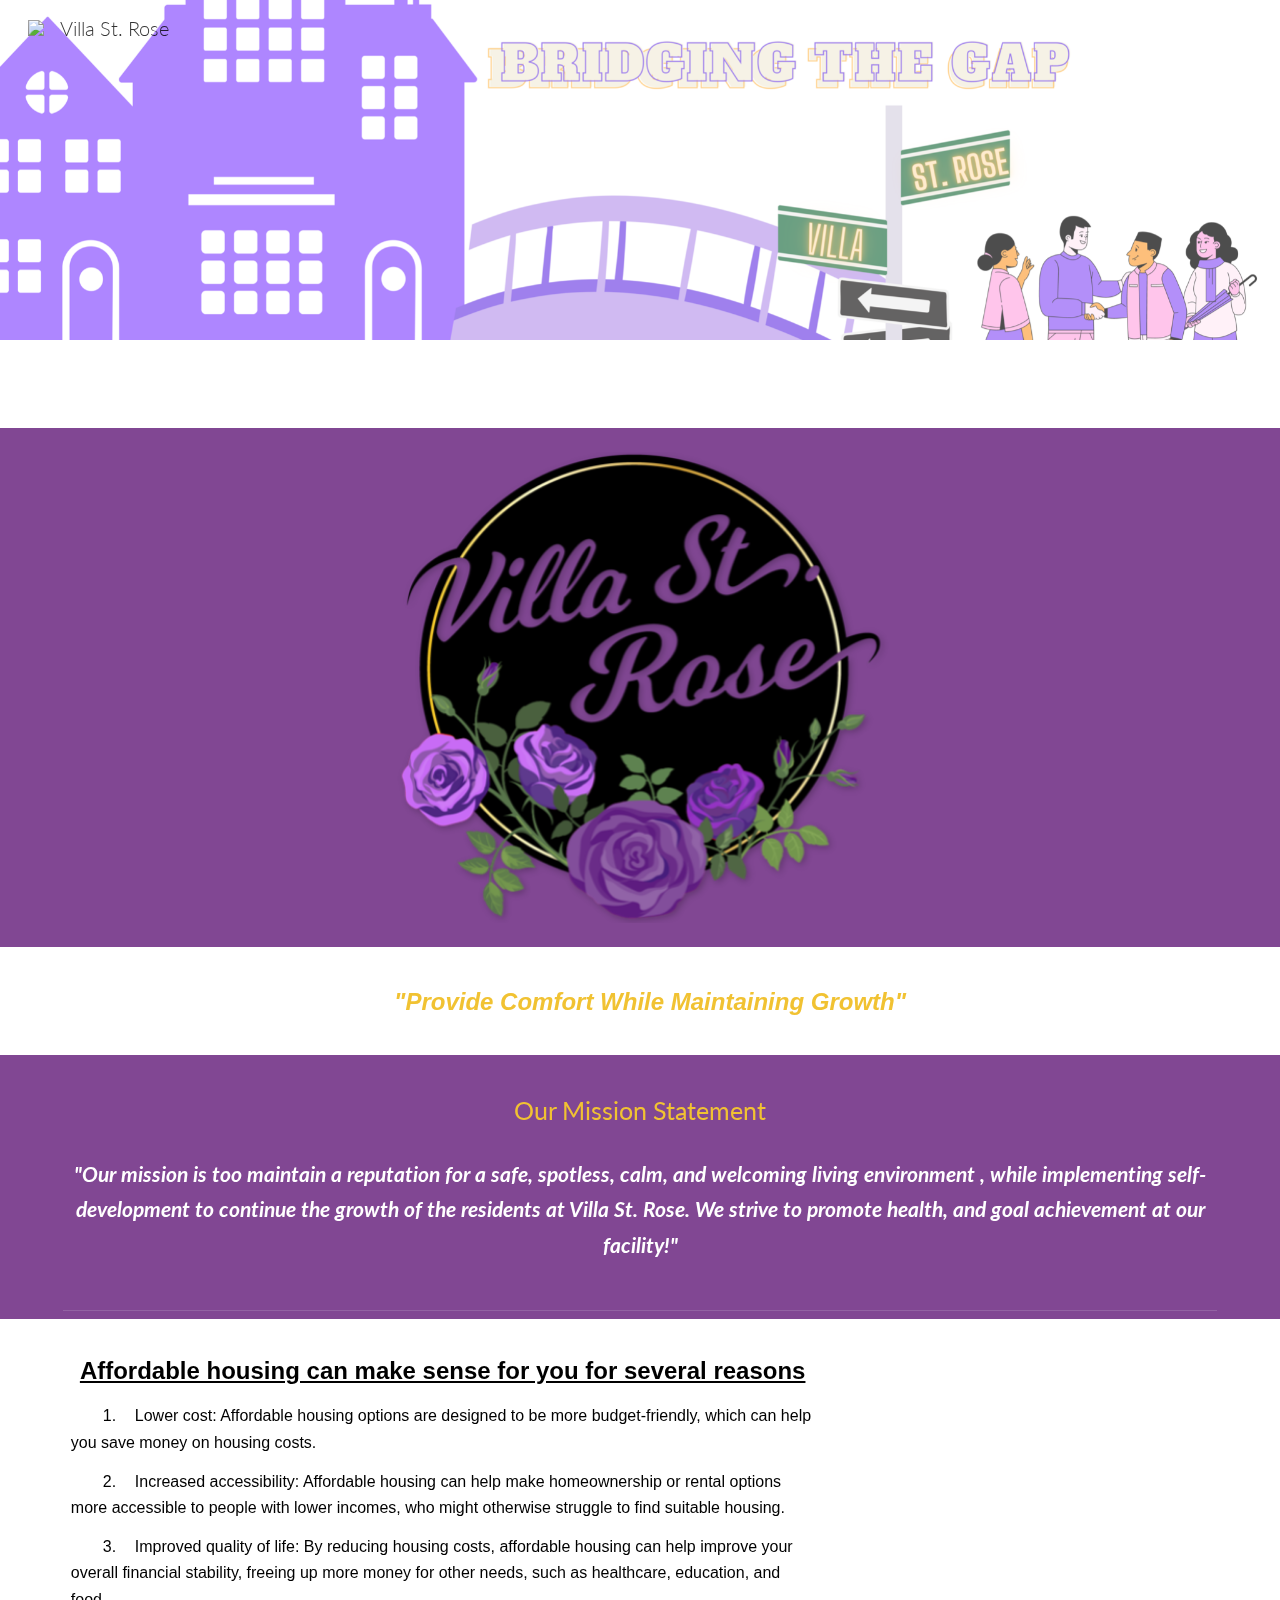
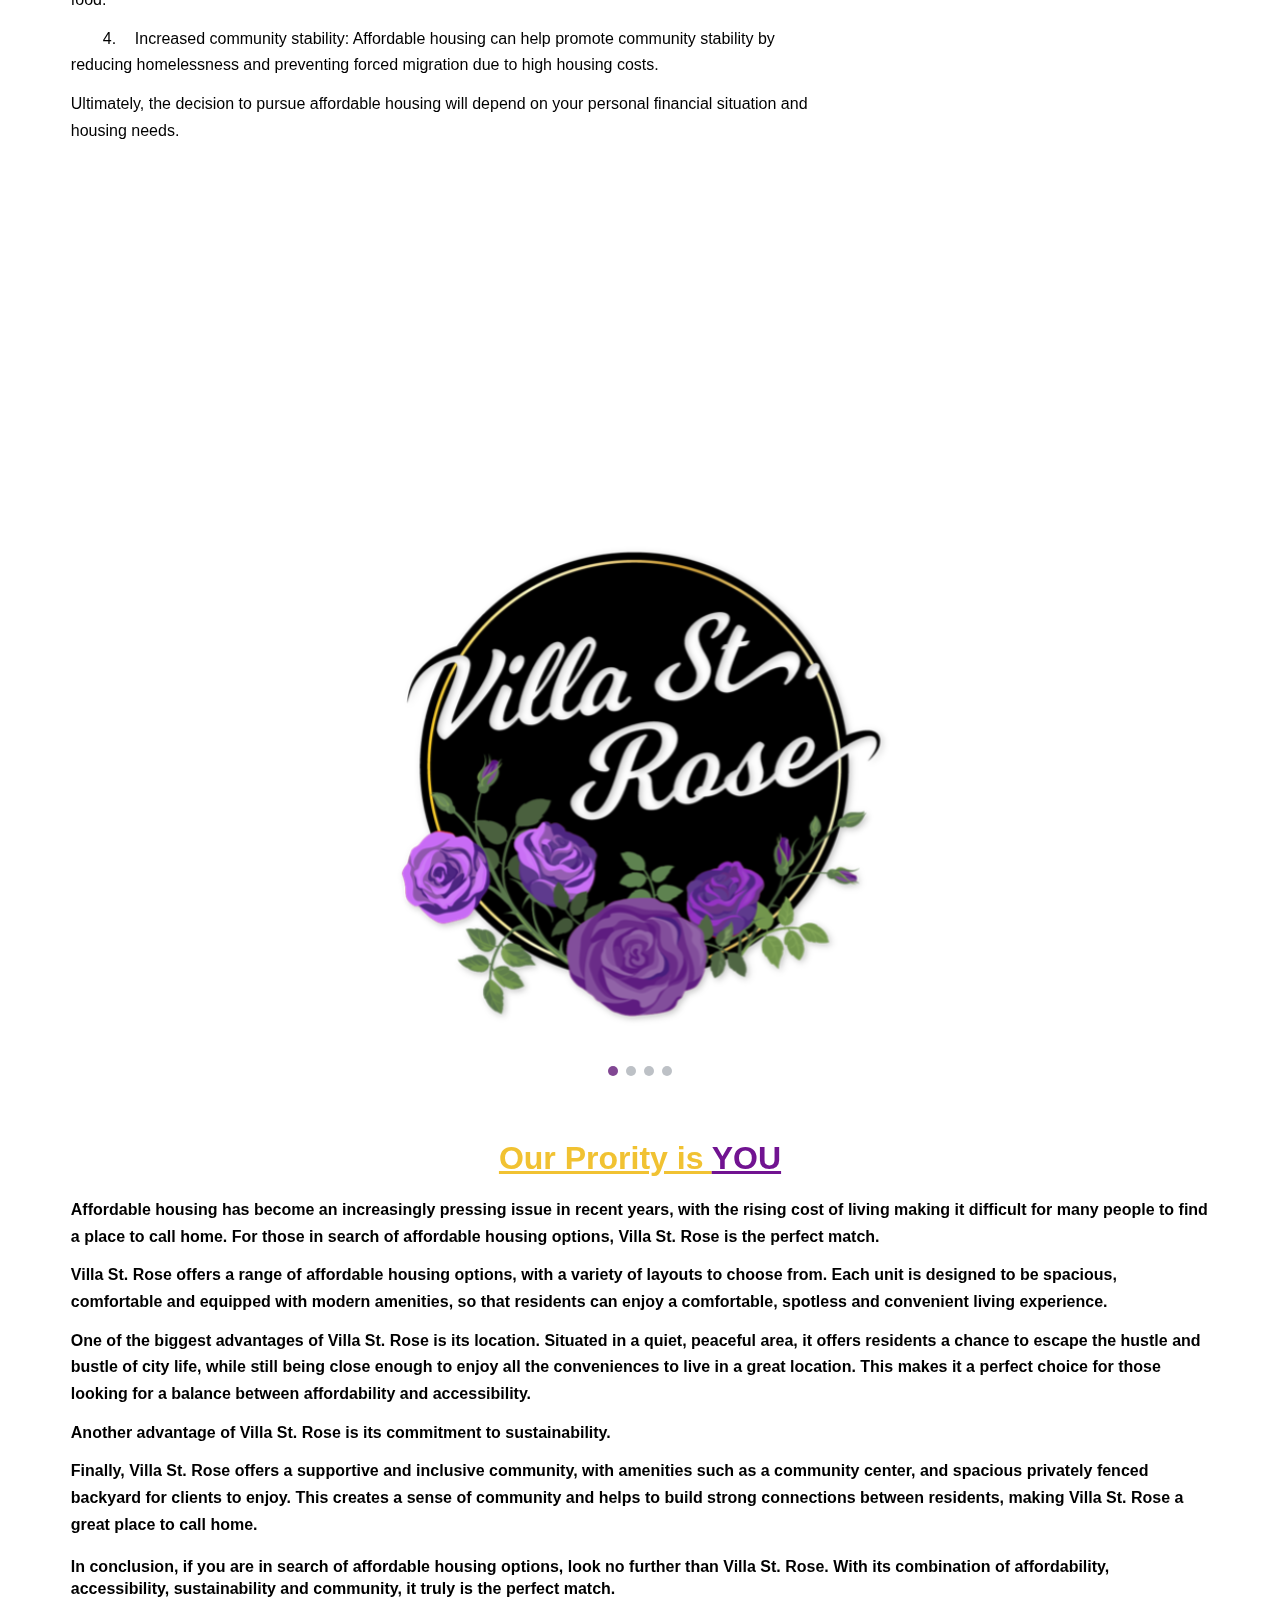
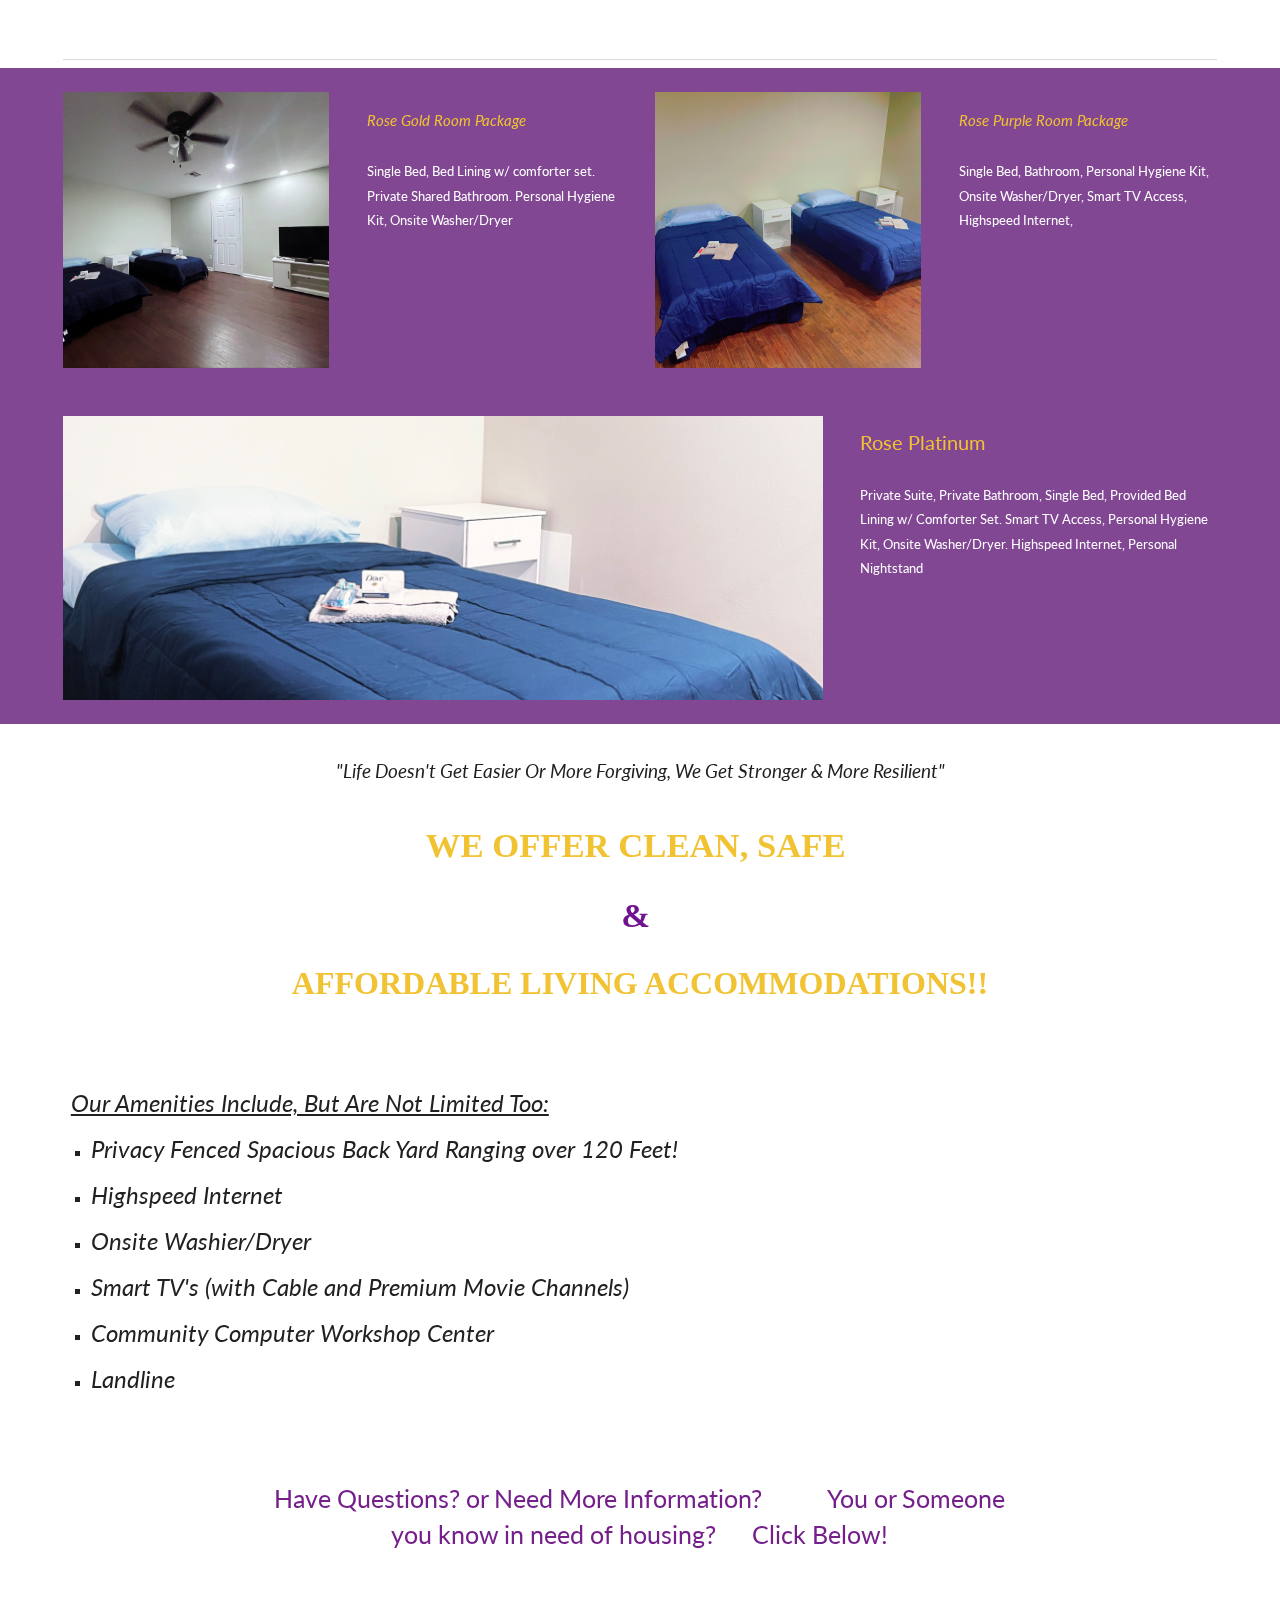
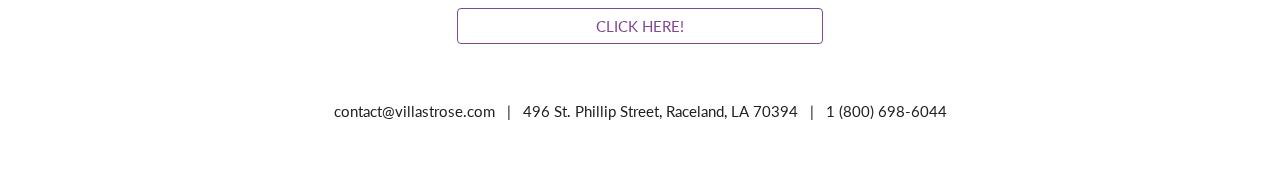
==== Index.html @ 55d18e57 "Add files via upload" ====
<!DOCTYPE html><html lang="en"><head><meta charset="utf-8"><script nonce="UkkYuBnNDptpaeWt1kJp0g">var DOCS_timing={}; DOCS_timing['sl']=new Date().getTime();</script><script nonce="UkkYuBnNDptpaeWt1kJp0g">function _DumpException(e) {throw e;}</script><script nonce="UkkYuBnNDptpaeWt1kJp0g">_docs_flag_initialData={"docs-ails":"docs_warm","docs-fwds":"docs_nf","docs-crs":"docs_crs_nfd","docs-fl":1,"docs-l1lc":7,"docs-l1lm":"unknown","docs-l2lc":7,"docs-l2lm":"unknown","docs-l2t":0,"docs-orl":9,"docs-shdn":1,"docs-tfh":"","info_params":{"token":"AHL0AtJIsNJLTZk0D-igXOK0gtRMfiUvxQ:1678148178968"},"docs-eohmo":false,"uls":"{\"langs\":[\"en\"],\"itcs\":[],\"override\":\"\",\"selected\":\"\",\"activated\":false}","scotty_upload_url":"/upload/sites/resumable","docs-net-udmi":500000,"docs-net-udpt":40000,"docs-net-udur":"/upload/blob/sites","docs-net-usud":true,"docs-obsImUrl":"https://ssl.gstatic.com/docs/common/netcheck.gif","docs-efrsde":false,"docs-text-ewf":true,"docs-wfsl":["ca","da","de","en","es","fi","fr","it","nl","no","pt","sv"],"docs-efpsf":true,"docs-ejsfawf":false,"docs-eksfawf":false,"docs-edfn":true,"docs-efpsp":true,"docs-localstore-eidsilfm":false,"docs-ecfdsfj":false,"docs-esreff":false,"docs-ecuach":false,"docs-cclt":2033,"docs-ecci":false,"docs-esi":false,"docs-api-keys":{},"buildLabel":"atari_2023.08-Tue-0500_RC00","docs-show_debug_info":false,"ondlburl":"//docs.google.com","drive_url":"//drive.google.com","app_url":"https://sites.google.com/","docs-itrf":false,"docs-gsmd":"","docs-eidfc":true,"docs-msid":32767,"docs-mif":1000,"docs-icdmt":["image/png","image/jpeg"],"docs-rauiu":false,"docs-mip":50000000,"docs-eatt":false,"docs-mib":50000000,"docs-mid":2048,"docs-rid":1024,"docs-sup":"","docs-seu":"https://sites.google.com/d/15ZpoPhmhCuQ8nq1cJ1aVmyJ9R5gxI95c/edit","docs-crp":"/d/15ZpoPhmhCuQ8nq1cJ1aVmyJ9R5gxI95c/p/1WZ-KtN7vyg51SghYyABbvOhQ5KBi2qAd/takeout","docs-crq":"siteRevision\u003d3993\u0026pageRevision\u003d3993\u0026token\u003dAIS0cV_Spp6MlDDybm0nZVgqyr5KBY2kCd54WlHucttqupQi_VNG-h6TTW-RQCr259ZnukTE8AzjY3X7i-LEYW8ZxGXzx09ybfhRfk5kGG_p736ENC-pWntbfH6v9GnKaFweHGhH88BRCA%3D%3D\u0026isHead\u003dtrue\u0026placeAllImagesInSiteDir\u003dfalse","docs-ucd":"docs.usercontent.google.com","docs-uptc":["lsrp","ca","sh","noreplica","tam","ntd","ths","ouid","sle","dl","hi","hi_ext","usp","urp","utm_source","utm_medium","utm_campaign","utm_term","utm_content"],"docs-doddn":"","docs-uddn":"","docs-cwsd":"","docs-spdy":false,"xdbcfAllowHostNamePrefix":true,"xdbcfAllowXpc":false,"docs-dbctc":false,"docs-ecid":false,"docs-iror":false,"docs-epq":false,"docs-gsoil":"docs_gsabs","docs-ilbefsd":false,"docs-lbefm":0,"docs-lbesty":0,"docs-thtea":false,"docs-tdc":"[{\"id\":\"0:Basics\",\"name\":\"Basics\",\"deletedIds\":[]},{\"id\":\"0:Brochures\",\"name\":\"Brochures \\u0026 newsletters\",\"deletedIds\":[]},{\"id\":\"0:Calendars\",\"name\":\"Calendars \\u0026 schedules\",\"deletedIds\":[]},{\"id\":\"0:Business\",\"name\":\"Contracts, onboarding, and other forms\",\"deletedIds\":[]},{\"id\":\"0:Finance\",\"name\":\"Finance \\u0026 accounting\",\"deletedIds\":[]},{\"id\":\"0:Letters\",\"name\":\"Letters\",\"deletedIds\":[]},{\"id\":\"0:Reports\",\"name\":\"Reports \\u0026 proposals\",\"deletedIds\":[]},{\"id\":\"0:Planners\",\"name\":\"Trackers\",\"deletedIds\":[]},{\"id\":\"Unparented\",\"name\":\"Uncategorized\",\"deletedIds\":[\"0:NoTemplateCategories\"]}]","docs-ttt":0,"docs-tcdtc":"[]","docs-mtdl":500,"docs-ividtg":false,"docs-tdcp":0,"docs-tdvc":false,"docs-tmbp":false,"docs-hetsdd":false,"docs-hetsdiaow":false,"docs-tintd":false,"docs-tafl":true,"docs-tcmt":140,"docs-erdiiv":false,"docs-ecei":false,"docs-acap":["docs.security.access_capabilities",1,1,1,1,1,1,1,1,1,1,1,1,1,1,1,0,1,1,0,0,0,0],"docs-ci":"15ZpoPhmhCuQ8nq1cJ1aVmyJ9R5gxI95c","docs-eccfs":false,"docs-eefufd":false,"docs-ndt":"Untitled site","docs-prn":"Google Sites","docs-een":false,"docs-as":"","docs-etdimo":false,"docs-mdck":"","docs-mriim":1800000,"docs-eccbs":false,"docs-rlmp":true,"docs-mmpt":9000,"docs-erd":false,"docs-erfar":false,"docs-ensb":false,"docs-ddts":false,"docs-uootuns":false,"docs-amawso":false,"docs-ofmpp":false,"docs-anlpfdo":false,"docs-eslars":true,"docs-eem":false,"docs-phe":"","docs-glu":"","docs-wsu":"","docs-wsup":"","docs-pse":"PROD","docs-sccfo":"PROD","docs-eridm":false,"docs-pid":"105596701881938182029","docs-eedmlf":false,"docs-emmda":false,"docs-ricocpb":false,"docs-rdowr":false,"docs-effnp":false,"docs-cttmtbr":0,"docs-eaaswoc":false,"docs-edlo":false,"docs-cttmteq":0,"docos-edces":false,"docs-dec":false,"docs-eiasrpu":false,"docs-ectt":false,"docs-ebbouf":false,"docs-ecgd":false,"docs-pcfloc":false,"docs-dsps":false,"docs-embmd":true,"docs-hft":"","docs-ececs":false,"docs-ecurf":false,"docs-efsii":false,"docs-elcfd":false,"docs-edmitm":false,"docs-enjec":false,"server_time_ms":1678148178970,"gaia_session_id":"","app-bc":"#3f51b5","enable_iframed_embed_api":false,"docs-isb":false,"docs-agdc":false,"docs-anddc":true,"docs-adndldc":false,"docs-dhnap":"sites.google.com","docs-ds":"https","docs-text-efrnma":false,"docs-clibs":1000,"docs-cirts":0,"docs-cide":true,"docs-cn":"","docs-dom":false,"docs-epbqbl":false,"docs-ecer":false,"docs-ecir":false,"docs-ecssl":false,"docs-ecped":false,"docs-ecprgba":false,"docs-eccc":false,"docs-echiu":true,"docs-edpq":false,"docs-edamc":false,"docs-edomic":false,"docos-eddltc":true,"docos-edcab":true,"docs-eddm":false,"docs-edsi":false,"kix-edrat":false,"kix-edratv2":false,"docs-edhqlfr":false,"docs-eehlb":false,"docs-reiie":true,"docs-fwd":false,"docs-efpgwb":false,"docs-efu":false,"docs-eibu":false,"docs-eibs":false,"docs-eiecr":true,"docs-eimlfh":false,"docs-eiemu":false,"docs-eir":false,"docs-elds":false,"docs-eoso":false,"docs-epmi":false,"docs-eph":false,"docs-epat":true,"docs-net-erseh":false,"docs-esbws":false,"kix-eshcmp":false,"docs-essph":false,"docs-eswwu":false,"docs-ete":false,"docs-eud":false,"docs-eult":false,"docs-ekwb":false,"docs-extcd":false,"docs-net-ehfeb":false,"docs-hcwidu":false,"docs-ipmmp":true,"docs-ipuv":true,"docs-tdd":false,"docs-plimif":20.0,"docs-rsc":"","docs-rgifem":true,"docs-sptm":false,"docs-ssi":false,"docs-uenla":false,"docs-uetm":false,"docs-uht":"","docs-uoci":"","docs-wia":"MORE_ICONS","docs-gth":"","docs-ndsom":[],"docs-dm":"application/vnd.google-apps.drive-sdk.897606708560","docs-sdsom":[],"docs-po":"https://sites.google.com","docs-to":"https://sites.google.com","docs-egit":false,"opendv":false,"onePickImportDocumentUrl":"","opmbs":50000000,"opmpd":7071,"opbu":"https://docs.google.com/picker","opru":"https://sites.google.com/relay.html","opdu":true,"ophi":"atari","opst":"","opuci":"","docs-eopiiv2":true,"projector_base_url":"//drive.google.com","docs-drk":[],"docs-erkpp":false,"docs-erkfsu":true,"docs-pn":171,"docs-ct":"s","docs-rn":1755401044,"docs-idu":false,"docs-cpv":1,"docs-hecud":false,"docs-heoi":false,"docs-urouih":false,"docs-alu":"https://myaccount.google.com/language","docs-hue":"rjgcharles@gmail.com","docs-ect":true,"docs-edt":true,"docs-cpks":["[\"5ae254d352f1da3c\",\"AAVFbsFVU9AKk91oBaDlcH1wm+mTGL9VlB64wYvxbXTnEo+dT7cIYY4aIg6yX0A578HFTaRTA2uA\"]","[\"3580f57ea395012c\",\"AK2fzyDoiBc2+IBdTTQ9lZPXq6VTeAK8Y9/+bm4TA3b8HF4MoI3gL+7w5urtVghqFKg1pQ2qUI4X\"]"],"docs-hasid":"Sites","docs-hdod":"sites.google.com","docs-ehci":false,"docs-hdck":"AIzaSyCF97XfLoejM9NhWDAZeOcjC6kOEsEmv6A","docs-hucs":true,"docs-hufcm":false,"docs-hunca":false,"docs-cbrs":50,"docs-caru":"https://clients6.google.com","docs-cbau":"https://drive.google.com","docs-cfru":"https://lh3.google.com","docs-ctak":"AIzaSyAWGrfCCr7albM3lmCc937gx4uIphbpeKQ","docs-cgav":0,"docs-cci":2,"docs-gap":"/drive/v2internal","jobset":"prod","docs-eafn":false,"docs-nad":"sites.google.com","docs-ccwt":80,"docs-epcc":false,"docs-eqspdcc":false,"docs-eqspdcd":false,"docs-esehbc":false,"docs-esehbd":false,"docs-sqcuu":true,"docs-uaid":false,"docs-uaqs":0,"docs-sol":true,"docs-dvs":1,"docs-dac":3,"docs-ilbrc":true,"docs-dlpe":false,"docs-eirj":false,"docs-erre":true,"docs-epvh":false,"docs-erfm":true,"enable_omnibox":true,"docs-eqam":false,"docs-euaool":false,"docs-eua":false,"docs-ebfgf":false,"docs-uahnt":"","docs-esap":true,"docs-efib":false,"docs-se":false,"docs-eaa":false,"docs-eecs":false,"docs-eisib":true,"docs-emtr":false,"docs-dafjera":false,"docs-daflia":false,"docs-dafgfma":false,"docs-fta-fnrhci":false,"docs-essu":true,"atari-emtpr":false,"atari-ebidm":true,"atari-ebids":false,"atari-emasgcfrg":true,"atari-edtm":true,"atari-eibrm":false,"atari-ectm":false,"atari-ects":false,"atari-ebam":true,"docs-text-elei":false,"docs-text-usc":true,"atari-bae":true,"docs-text-etsrdpn":false,"docs-text-etsrds":false,"docs-text-erdfs":false,"docs-text-encps":false,"docs-text-eeves":false,"docs-text-endes":false,"docs-text-etocls":false,"docs-text-escpv":false,"docs-text-efts":false,"docs-text-ecfs":false,"docs-text-ecss":false,"docs-text-evs":false,"docs-text-etvs":false,"docs-text-etvls":false,"docs-text-ethples":false,"docs-text-echs":false,"docs-text-eessips":false,"docs-text-eesntps":false,"docs-text-eesss":false,"docs-text-etls":false,"docs-text-eses":false,"docs-text-etes":false,"docs-text-ems":false,"docs-text-edctps":false,"docs-text-edctzs":false,"docs-text-eetsfem":false,"docs-text-eetpm":false,"docs-text-lns":false,"docs-text-ttts":false,"docs-text-edhcfs":false,"docs-text-etb":false,"docs-text-esbefr":false,"docs-text-ipi":false,"docs-etshc":false,"docs-text-tbcb":2.0E7,"docs-text-ftls":true,"docs-efsmsdl":false,"docs-euoftm":false,"docs-text-etof":false,"docs-etbe":false,"docs-text-ehlb":false,"docs-text-epa":true,"docs-text-ecls":true,"docs-text-enbcr":false,"docs-text-svofc":false,"atari-esrt":true,"atari-ofdu":"https://docs.google.com/picker?protocol\u003dgadgets\u0026parent\u003dhttps://sites.google.com/relay.html\u0026hostId\u003datari-fonts\u0026title\u003dFonts\u0026hl\u003den\u0026origin\u003dhttps://sites.google.com\u0026navHidden\u003dtrue\u0026multiselectEnabled\u003dtrue\u0026selectButtonLabel\u003dOK\u0026nav\u003d((%22fonts%22))","atari-jefp":"/_/jserror","enable_csi":false,"csi_service_name":"","docs-jepp":"/_","docs-fpid":104240,"docs-enable_feedback_svg":true,"docs-hauc":true,"docs-huogmb":true,"docs-eeii":false,"docs-eldi":false,"docs-dli":false,"docs-liap":"/logImpressions","ilcm":{"eui":"AHKXmL1mwMcMFoCPqmLrWuf6Cg85vdnk_bxQixQ7tFJ2fvWNSHQtc8eAoAVClMPbT_KIdBV3kE14","je":1,"sstu":1678148178976232,"si":"CMO72pDFyP0CFQZGyAod7wgCyw","gsc":null,"ei":[5703839,5704621,5706832,5706836,5707711,5724153,5734412,5735806,5737254,5737441,5737800,5738529,5740814,5743124,5747265,5748029,5751766,5752694,5753329,5754229,5760348,5760827,5762729,5764268,5765551,5766777,5767851,5772865,5773678,5773834,5774347,5774385,5776517,5776853,5776917,5777194,5779802,5780205,14101306,14101502,14101510,14101534,48966122,49369425,49372443,49375322,49376001,49378889,49451559,49453045,49453794,49472071,49487578,49499456,49512373,49622831,49623181,49624080,49644023,49700904,49703991,49765382,49796937,49816165,49822929,49823162,49824163,49837788,49839579,49842863,49882832,49898325,49923487,49973419,49979307,50022334,50224286,50263472,50291080,50313182,50322323],"crc":0,"cvi":[]},"docs-ccdil":false,"docs-eil":true,"docs-eoi":false,"docs-ema":true,"docs-emi":true,"docs-eeytpgc":true,"docs-feytpgc":false,"docs-nrfd":false,"docs-dcr":false,"docs-saww":false,"docs-eytpgcv":0,"docs-jscb":false}; _docs_flag_cek='CwkNkl1c0TDB295an-HNow\x3d\x3d'; if (window['DOCS_timing']) {DOCS_timing['ifdld']=new Date().getTime();}</script><meta name="viewport" content="width=device-width, initial-scale=1"><meta http-equiv="X-UA-Compatible" content="IE=edge"><meta name="referrer" content="strict-origin-when-cross-origin"><link rel="icon" href="https://ssl.gstatic.com/atari/images/public/favicon.ico"><meta name="robots" content="noindex"><link href="https://fonts.googleapis.com/css?family=Lato%3A300%2C300italic%2C400%2C400italic%2C700%2C700italic&display=swap" rel="stylesheet" nonce="X63a8-9OVvVbcMfd9f_SWw"><link href="https://fonts.googleapis.com/css?family=Google+Sans:400,500|Roboto:300,400,500,700|Source+Code+Pro:400,700&display=swap" rel="stylesheet" nonce="X63a8-9OVvVbcMfd9f_SWw"><style nonce="X63a8-9OVvVbcMfd9f_SWw">@media only screen and (max-width: 479px){.jgG6ef{font-size: 17.0pt;}}@media only screen and (min-width: 480px) and (max-width: 767px){.jgG6ef{font-size: 17.0pt;}}@media only screen and (min-width: 768px) and (max-width: 1279px){.jgG6ef{font-size: 18.0pt;}}@media only screen and (min-width: 1280px){.jgG6ef{font-size: 18.0pt;}}@media only screen and (max-width: 479px){.KB0Tx{font-size: 18.0pt;}}@media only screen and (min-width: 480px) and (max-width: 767px){.KB0Tx{font-size: 19.0pt;}}@media only screen and (min-width: 768px) and (max-width: 1279px){.KB0Tx{font-size: 20.0pt;}}@media only screen and (min-width: 1280px){.KB0Tx{font-size: 20.0pt;}}@media only screen and (max-width: 479px){.gBYvFf{font-size: 16.0pt;}}@media only screen and (min-width: 480px) and (max-width: 767px){.gBYvFf{font-size: 16.0pt;}}@media only screen and (min-width: 768px) and (max-width: 1279px){.gBYvFf{font-size: 16.0pt;}}@media only screen and (min-width: 1280px){.gBYvFf{font-size: 16.0pt;}}@media only screen and (max-width: 479px){.puwcIf{font-size: 20.0pt;}}@media only screen and (min-width: 480px) and (max-width: 767px){.puwcIf{font-size: 22.0pt;}}@media only screen and (min-width: 768px) and (max-width: 1279px){.puwcIf{font-size: 24.0pt;}}@media only screen and (min-width: 1280px){.puwcIf{font-size: 24.0pt;}}@media only screen and (max-width: 479px){.J3nsZ{font-size: 21.0pt;}}@media only screen and (min-width: 480px) and (max-width: 767px){.J3nsZ{font-size: 24.0pt;}}@media only screen and (min-width: 768px) and (max-width: 1279px){.J3nsZ{font-size: 26.0pt;}}@media only screen and (min-width: 1280px){.J3nsZ{font-size: 26.0pt;}}</style><style nonce="X63a8-9OVvVbcMfd9f_SWw">/*! normalize.css v2.1.1 | MIT License | git.io/normalize */article,aside,details,figcaption,figure,footer,header,hgroup,main,nav,section,summary{display:block}audio,canvas,video{display:inline-block}audio:not([controls]){display:none;height:0}[hidden]{display:none}html{font-family:sans-serif;-ms-text-size-adjust:100%;-webkit-text-size-adjust:100%}body{margin:0}a:focus{outline:thin dotted}a:active,a:hover{outline:0}h1{font-size:2em;margin:.67em 0}abbr[title]{border-bottom:1px dotted}b,strong{font-weight:bold}dfn{font-style:italic}hr{box-sizing:content-box;height:0}mark{background:#ff0;color:#000}code,kbd,pre,samp{font-family:monospace,serif;font-size:1em}pre{white-space:pre-wrap}q{quotes:"\201C" "\201D" "\2018" "\2019"}small{font-size:80%}sub,sup{font-size:75%;line-height:0;position:relative;vertical-align:baseline}sup{top:-.5em}sub{bottom:-.25em}img{border:0}svg:not(:root){overflow:hidden}figure{margin:0}fieldset{border:1px solid #c0c0c0;margin:0 2px;padding:.35em .625em .75em}legend{border:0;padding:0}button,input,select,textarea{font-family:inherit;font-size:100%;margin:0}button,input{line-height:normal}button,select{text-transform:none}button,html input[type="button"],input[type="reset"],input[type="submit"]{-webkit-appearance:button;cursor:pointer}button[disabled],html input[disabled]{cursor:default}input[type="checkbox"],input[type="radio"]{box-sizing:border-box;padding:0}input[type="search"]{-webkit-appearance:textfield;box-sizing:content-box}input[type="search"]::-webkit-search-cancel-button,input[type="search"]::-webkit-search-decoration{-webkit-appearance:none}button::-moz-focus-inner,input::-moz-focus-inner{border:0;padding:0}textarea{overflow:auto;vertical-align:top}table{border-collapse:collapse;border-spacing:0}.VIpgJd-TzA9Ye-eEGnhe{position:relative;display:-moz-inline-box;display:inline-block}* html .VIpgJd-TzA9Ye-eEGnhe{display:inline}*:first-child+html .VIpgJd-TzA9Ye-eEGnhe{display:inline}group,row,tile{display:block}.XKSfm-Sx9Kwc,.XKSfm-Sx9Kwc-xJ5Hnf{z-index:110}html{height:100%}body{height:100%;padding:0}.fktJzd *,.fktJzd *:before,.fktJzd *:after{-webkit-box-sizing:border-box;-webkit-box-sizing:border-box;box-sizing:border-box}.LS81yb,.oKdM2c{width:100%;margin-top:0;margin-bottom:0;max-width:1280px;*zoom:1}.LS81yb{padding-left:5px;padding-right:5px}.JNdkSc,.jXK9ad,.oaCj6d{-webkit-box-sizing:border-box;box-sizing:border-box;display:inline-block;padding-left:0;padding-right:0;position:relative;vertical-align:top;width:100%}.jXK9ad-SmKAyb{width:100%}.vB4mjb{-webkit-align-items:center;align-items:center;height:64px;display:-webkit-box;display:-webkit-flex;display:flex;-webkit-justify-content:center;justify-content:center;padding:0 12px;width:100%}.jCzMm{overflow:hidden;overflow-wrap:break-word}@media only screen and (max-width:479px){.vB4mjb{height:48px;padding:0 6px}.vB4mjb.phf0q{-webkit-flex-direction:column;flex-direction:column;height:96px}.jCzMm{margin-top:4px;margin-bottom:12px;overflow:hidden;text-align:center;text-overflow:ellipsis;white-space:nowrap;width:100%}.vKRmoe{margin-bottom:8px}.vB4mjb .vKRmoe{padding-left:0}}.vKRmoe{display:-webkit-box;display:-webkit-flex;display:flex;padding-left:23px}.cc0d9d{-webkit-box-flex:0;-webkit-flex:0;flex:0;position:relative;margin-top:10px;display:-webkit-box;display:-webkit-flex;display:flex;-webkit-box-orient:horizontal;-webkit-box-direction:normal;-webkit-flex-direction:row;flex-direction:row;-webkit-box-pack:center;-webkit-justify-content:center;justify-content:center;-webkit-box-align:center;-webkit-align-items:center;align-items:center}.ZbQFKd{height:10px;width:10px;margin:0 4px;background-color:rgb(189,193,198);border-radius:50%;display:inline-block;-webkit-transition:background-color .6s ease,width .4s ease-in-out,height .4s ease-in-out;transition:background-color .6s ease,width .4s ease-in-out,height .4s ease-in-out}.ZbQFKd.iBBDgd{height:0;width:0;margin:0}.ZbQFKd.qIwn1b{height:8px;width:8px}.ZbQFKd.kshb5{height:6px;width:6px}.dVFkob{-webkit-box-flex:0;-webkit-flex:0 1 1.2em;flex:0 1 1.2em;height:1.2em;overflow:hidden;padding:0 8px;text-align:center;display:-webkit-box;display:-webkit-flex;display:flex;-webkit-box-pack:center;-webkit-justify-content:center;justify-content:center;-webkit-box-orient:vertical;-webkit-box-direction:normal;-webkit-flex-direction:column;flex-direction:column;margin-top:10px;position:relative;font-size:9pt}.Ecdcnc{overflow:hidden;position:relative;text-overflow:ellipsis;white-space:nowrap}.L6cTce{display:none!important}::-webkit-scrollbar{height:16px;overflow:visible}::-webkit-scrollbar-button{height:0;width:0}::-webkit-scrollbar-track{background-clip:padding-box;border:solid transparent;border-width:0 0 0 4px}::-webkit-scrollbar-track:horizontal{border-width:4px 0 0}::-webkit-scrollbar-track:hover{background-color:rgba(0,0,0,.05);-webkit-box-shadow:inset 1px 0 0 rgba(0,0,0,.1);box-shadow:inset 1px 0 0 rgba(0,0,0,.1)}::-webkit-scrollbar-track:horizontal:hover{-webkit-box-shadow:inset 0 1px 0 rgba(0,0,0,.1);box-shadow:inset 0 1px 0 rgba(0,0,0,.1)}::-webkit-scrollbar-track:active{background-color:rgba(0,0,0,.05);-webkit-box-shadow:inset 1px 0 0 rgba(0,0,0,.14),inset -1px 0 0 rgba(0,0,0,.07);box-shadow:inset 1px 0 0 rgba(0,0,0,.14),inset -1px 0 0 rgba(0,0,0,.07)}::-webkit-scrollbar-track:horizontal:active{-webkit-box-shadow:inset 0 1px 0 rgba(0,0,0,.14),inset 0 -1px 0 rgba(0,0,0,.07);box-shadow:inset 0 1px 0 rgba(0,0,0,.14),inset 0 -1px 0 rgba(0,0,0,.07)}.tk3N6e-qrhCuc-to915::-webkit-scrollbar-track:hover{background-color:rgba(255,255,255,.1);-webkit-box-shadow:inset 1px 0 0 rgba(255,255,255,.2);box-shadow:inset 1px 0 0 rgba(255,255,255,.2)}.tk3N6e-qrhCuc-to915::-webkit-scrollbar-track:horizontal:hover{-webkit-box-shadow:inset 0 1px 0 rgba(255,255,255,.2);box-shadow:inset 0 1px 0 rgba(255,255,255,.2)}.tk3N6e-qrhCuc-to915::-webkit-scrollbar-track:active{background-color:rgba(255,255,255,.1);-webkit-box-shadow:inset 1px 0 0 rgba(255,255,255,.25),inset -1px 0 0 rgba(255,255,255,.15);box-shadow:inset 1px 0 0 rgba(255,255,255,.25),inset -1px 0 0 rgba(255,255,255,.15)}.tk3N6e-qrhCuc-to915::-webkit-scrollbar-track:horizontal:active{-webkit-box-shadow:inset 0 1px 0 rgba(255,255,255,.25),inset 0 -1px 0 rgba(255,255,255,.15);box-shadow:inset 0 1px 0 rgba(255,255,255,.25),inset 0 -1px 0 rgba(255,255,255,.15)}::-webkit-scrollbar-thumb{min-height:28px;padding:100px 0 0;-webkit-box-shadow:inset 1px 1px 0 rgba(0,0,0,.1),inset 0 -1px 0 rgba(0,0,0,.07);box-shadow:inset 1px 1px 0 rgba(0,0,0,.1),inset 0 -1px 0 rgba(0,0,0,.07)}::-webkit-scrollbar-thumb:horizontal{border-width:6px 1px 1px;padding:0 0 0 100px;-webkit-box-shadow:inset 1px 1px 0 rgba(0,0,0,.1),inset -1px 0 0 rgba(0,0,0,.07);box-shadow:inset 1px 1px 0 rgba(0,0,0,.1),inset -1px 0 0 rgba(0,0,0,.07)}::-webkit-scrollbar-thumb:hover{-webkit-box-shadow:inset 1px 1px 1px rgba(0,0,0,.25);box-shadow:inset 1px 1px 1px rgba(0,0,0,.25)}::-webkit-scrollbar-thumb:active{-webkit-box-shadow:inset 1px 1px 3px rgba(0,0,0,.35);box-shadow:inset 1px 1px 3px rgba(0,0,0,.35)}.tk3N6e-qrhCuc-to915::-webkit-scrollbar-thumb{background-color:rgba(255,255,255,.3);-webkit-box-shadow:inset 1px 1px 0 rgba(255,255,255,.15),inset 0 -1px 0 rgba(255,255,255,.1);box-shadow:inset 1px 1px 0 rgba(255,255,255,.15),inset 0 -1px 0 rgba(255,255,255,.1)}.tk3N6e-qrhCuc-to915::-webkit-scrollbar-thumb:horizontal{-webkit-box-shadow:inset 1px 1px 0 rgba(255,255,255,.15),inset -1px 0 0 rgba(255,255,255,.1);box-shadow:inset 1px 1px 0 rgba(255,255,255,.15),inset -1px 0 0 rgba(255,255,255,.1)}.tk3N6e-qrhCuc-to915::-webkit-scrollbar-thumb:hover{background-color:rgba(255,255,255,.6);-webkit-box-shadow:inset 1px 1px 1px rgba(255,255,255,.37);box-shadow:inset 1px 1px 1px rgba(255,255,255,.37)}.tk3N6e-qrhCuc-to915::-webkit-scrollbar-thumb:active{background-color:rgba(255,255,255,.75);-webkit-box-shadow:inset 1px 1px 3px rgba(255,255,255,.5);box-shadow:inset 1px 1px 3px rgba(255,255,255,.5)}.tk3N6e-qrhCuc-xTH6G::-webkit-scrollbar-track{border-width:0 1px 0 6px}.tk3N6e-qrhCuc-xTH6G::-webkit-scrollbar-track:horizontal{border-width:6px 0 1px}.tk3N6e-qrhCuc-xTH6G::-webkit-scrollbar-track:hover{background-color:rgba(0,0,0,.035);-webkit-box-shadow:inset 1px 1px 0 rgba(0,0,0,.14),inset -1px -1px 0 rgba(0,0,0,.07);box-shadow:inset 1px 1px 0 rgba(0,0,0,.14),inset -1px -1px 0 rgba(0,0,0,.07)}.tk3N6e-qrhCuc-xTH6G.tk3N6e-qrhCuc-to915::-webkit-scrollbar-track:hover{background-color:rgba(255,255,255,.07);-webkit-box-shadow:inset 1px 1px 0 rgba(255,255,255,.25),inset -1px -1px 0 rgba(255,255,255,.15);box-shadow:inset 1px 1px 0 rgba(255,255,255,.25),inset -1px -1px 0 rgba(255,255,255,.15)}.tk3N6e-qrhCuc-xTH6G::-webkit-scrollbar-thumb{border-width:0 1px 0 6px}.tk3N6e-qrhCuc-xTH6G::-webkit-scrollbar-thumb:horizontal{border-width:6px 0 1px}::-webkit-scrollbar-corner{background:transparent}body::-webkit-scrollbar-track-piece{background-clip:padding-box;background-color:#f5f5f5;border:solid #fff;border-width:0 0 0 3px;-webkit-box-shadow:inset 1px 0 0 rgba(0,0,0,.14),inset -1px 0 0 rgba(0,0,0,.07);box-shadow:inset 1px 0 0 rgba(0,0,0,.14),inset -1px 0 0 rgba(0,0,0,.07)}body::-webkit-scrollbar-track-piece:horizontal{border-width:3px 0 0;-webkit-box-shadow:inset 0 1px 0 rgba(0,0,0,.14),inset 0 -1px 0 rgba(0,0,0,.07);box-shadow:inset 0 1px 0 rgba(0,0,0,.14),inset 0 -1px 0 rgba(0,0,0,.07)}body::-webkit-scrollbar-thumb{border-width:1px 1px 1px 5px}body::-webkit-scrollbar-thumb:horizontal{border-width:5px 1px 1px}body::-webkit-scrollbar-corner{background-clip:padding-box;background-color:#f5f5f5;border:solid #fff;border-width:3px 0 0 3px;-webkit-box-shadow:inset 1px 1px 0 rgba(0,0,0,.14);box-shadow:inset 1px 1px 0 rgba(0,0,0,.14)}html{font-size:16px}ul,ul ul{list-style-type:square}.yaqOZd{-webkit-background-size:cover;background-size:cover;display:table;position:relative;table-layout:fixed;width:100%}.IFuOkc{-webkit-background-size:cover;background-size:cover;display:table;table-layout:fixed}@media only screen and (max-width:767px){.yaqOZd,.IFuOkc{padding-bottom:0;padding-top:0}}@media only screen and (min-width:768px){.yaqOZd:not(.LB7kq):not(.WxWicb){padding-bottom:1.5rem;padding-top:1.5rem}}.yaqOZd:before,.IFuOkc:before,.IFuOkc:after,.zfr3Q:before,.baZpAe:before{bottom:0;content:"";display:none;left:0;pointer-events:none;position:absolute;right:0;top:0}.nyKByd .IFuOkc:before{background-color:#212121;opacity:0;display:block}.tpmmCb .IFuOkc:before{background-color:#fff;opacity:0;display:block}.IFuOkc{display:table-cell;height:100%;left:0;pointer-events:none;position:absolute;top:0;width:100%}.WFZZBb .jXK9ad{vertical-align:middle}.cJgDec .aw5Odc,.cJgDec .dhtgD:hover,.cJgDec .dhtgD:visited,.LB7kq .aw5Odc,.LB7kq .dhtgD:hover,.LB7kq .dhtgD:visited{color:inherit}.mYVXT{display:table-cell;vertical-align:middle;width:100%}.nku4ae{max-width:1184px;margin:auto}.nku4ae.U5PNae{max-width:752px;margin:auto}.zfr3Q{font-variant-ligatures:none;margin:0;outline:none;position:relative}.zfr3Q[dir="rtl"]{text-align:right}.TMjjoe:not(.TYR86d){display:block}.qM9fHf{background-color:rgba(0,0,0,.06);font-family:"Source Code Pro","monospace";font-weight:400}.s1gOZb{background-color:rgba(0,0,0,.06);border:1px solid rgba(255,255,255,.12);-webkit-border-radius:3px;border-radius:3px;margin:12px 0 0 0;padding:5px}.FVr0A code{font-family:"Source Code Pro","monospace"}.zfr3Q.FVr0A{line-height:1.4;margin:0}.yaqOZd .zfr3Q:first-child,.zfr3Q:first-child,.BKnRcf:first-child,.UVNKR:first-child,.n8H08c .TYR86d:first-child{margin-top:0;padding-top:0}.yaqOZd .aP9Z7e:first-child+.zfr3Q,.aP9Z7e:first-child+.zfr3Q{margin-top:0;padding-top:0}.yaqOZd .aP9Z7e:first-child,.aP9Z7e:first-child{margin-bottom:0}.yaqOZd .zfr3Q:last-child,.zfr3Q:last-child,.BKnRcf:last-child,.UVNKR:last-child,.n8H08c .TYR86d:last-child{margin-bottom:0;padding-bottom:0}.n8H08c{padding-left:20px;margin:6px 0 0 0}.n8H08c .n8H08c,.n8H08c .TYR86d{margin:6px 0 0 0}.zfr3Q{text-decoration:inherit;color:inherit;font-size:inherit;font-style:inherit;font-weight:inherit}.dhtgD{color:inherit;font-size:inherit;font-style:inherit;font-weight:inherit;text-decoration:underline}.aw5Odc{color:inherit}.dhtgD.rXJpyf,.dhtgD.rXJpyf:hover{color:inherit}a.chg4Jd:focus{outline:0;-webkit-box-shadow:0 0 0 2px #4285f4,0 0 0 3px rgba(255,255,255,.8);box-shadow:0 0 0 2px #4285f4,0 0 0 3px rgba(255,255,255,.8)}a.chg4Jd.HB1eCd-X3SwIb-hSRGPd:focus,a.chg4Jd.HB1eCd-X3SwIb-hSRGPd-di8rgd-KBDgbd:focus{-webkit-box-shadow:none;box-shadow:none}a.HB1eCd-X3SwIb-hSRGPd-di8rgd-KBDgbd{padding:2px;margin:-2px}a.HB1eCd-X3SwIb-hSRGPd-di8rgd-KBDgbd:focus{border:1px dashed;padding:1px}a.HB1eCd-X3SwIb-hSRGPd{padding:2px!important;margin:-2px -2px -2px 4px}a.HB1eCd-X3SwIb-hSRGPd:focus{border:1px dashed;padding:1px!important}::-webkit-scrollbar{-webkit-border-radius:100px;background-color:rgba(0,0,0,0);width:9px}::-webkit-scrollbar-thumb{-webkit-border-radius:100px;background:rgba(0,0,0,.2)}::-webkit-scrollbar-thumb:hover{-webkit-border-radius:100px;background:rgba(0,0,0,.35)}::-webkit-scrollbar-thumb:active{-webkit-border-radius:4px;background:rgba(0,0,0,.45)}.Zjiec:before,.YTv4We:before,.j10yRb:before{bottom:0;content:"";display:none;left:0;pointer-events:none;position:absolute;right:0;top:0}.PsKE7e,.I35ICb>a{color:inherit;font-size:inherit;font-style:inherit;font-weight:inherit}.PsKE7e,.I35ICb>a{text-decoration:inherit}.IKA38e{padding-right:12px}.I35ICb{position:relative}.hDrhEe{padding-left:12px;vertical-align:middle}.aJHbb{cursor:pointer;overflow:hidden}.aJHbb:focus{outline:0}.JzO0Vc{width:250px}.jYxBte{list-style-type:none;margin:0;padding:0}.jYxBte ul{list-style-type:none;padding-left:0}.PsKE7e,.aJHbb{display:block;position:relative;text-overflow:ellipsis;white-space:nowrap}.Zjiec{cursor:pointer;position:relative;text-decoration:none;z-index:20}.Zjiec>span{color:inherit;display:block;outline:none;overflow:hidden;position:relative;text-overflow:ellipsis}.YTv4We{color:white;cursor:pointer;height:55px;outline:none;padding:16px 12px;width:48px}.YTv4We:before{height:32px;left:8px;top:12px;width:32px}.j10yRb{bottom:50%;cursor:pointer;display:inline-block;height:24px;left:-36px;outline:none;padding-left:12px;position:absolute;-webkit-transform:translateY(50%);transform:translateY(50%);vertical-align:middle;width:36px}.j10yRb:before{left:12px}.YTv4We.chg4Jd:focus:before,.j10yRb.chg4Jd:focus:before{color:white;display:block;border-style:solid;border-width:1px}.ZXW7w{opacity:.26}.wFCWne{transition:transform 0.45s cubic-bezier(0.4,0,0.2,1);height:24px;width:24px}.hlJH0,.HBu6N,.cLAGQe{transition:transform 0.45s cubic-bezier(0.4,0,0.2,1)}.wFCWne path.HBu6N.o0iVae{-webkit-transition:all 0.45s cubic-bezier(0.4,0,0.2,1),opacity 0.45s 0.45s;transition:all 0.45s cubic-bezier(0.4,0,0.2,1),opacity 0.45s 0.45s}.wFCWne.o0iVae{-webkit-transform:rotate(90deg);transform:rotate(90deg)}.o0iVae .hlJH0{-webkit-transform:rotate(45deg) translate(0px,5px);transform:rotate(45deg) translate(0px,5px)}.o0iVae .HBu6N{-webkit-transform:rotate(135deg);transform:rotate(135deg);opacity:0}.o0iVae .cLAGQe{-webkit-transform:rotate(135deg) translate(0px,-5px);transform:rotate(135deg) translate(0px,-5px)}.JzO0Vc{-webkit-transition:left 0.5s cubic-bezier(0.4,0,0.2,1);transition:left 0.5s cubic-bezier(0.4,0,0.2,1);-webkit-transition-delay:.125s;transition-delay:.125s;left:-100%;padding-top:56px}.JzO0Vc.jsnVQ{-webkit-transition-delay:0s;transition-delay:0s;-webkit-transition:left 0.5s cubic-bezier(0.4,0,0.2,1);transition:left 0.5s cubic-bezier(0.4,0,0.2,1);left:0}.IKA38e{-webkit-transition:left 0s 0.5s,opacity 0.375s 0.125s cubic-bezier(0.4,0,1,1);transition:left 0s 0.5s,opacity 0.375s 0.125s cubic-bezier(0.4,0,1,1);left:-32px;opacity:0;padding-left:36px}.JzO0Vc .IKA38e.r8s4j-R6PoUb{padding-left:36px}.JzO0Vc .IKA38e.r8s4j-ibL1re{padding-left:56px}.JzO0Vc .IKA38e.r8s4j-c5RTEf{padding-left:76px}.JzO0Vc .IKA38e.r8s4j-II5mzb{padding-left:96px}.JzO0Vc .IKA38e.r8s4j-wNfPc{padding-left:116px}.baH5ib .hDrhEe{padding-left:4px}.baH5ib .j10yRb{left:-32px}.jsnVQ .IKA38e{-webkit-transition:left 0.375s cubic-bezier(0.4,0,1,1),opacity 0.375s cubic-bezier(0.4,0,1,1);transition:left 0.375s cubic-bezier(0.4,0,1,1),opacity 0.375s cubic-bezier(0.4,0,1,1);-webkit-transition-delay:1.125s;transition-delay:1.125s;left:0;opacity:1}.jsnVQ .jYxBte>li:nth-child(1) .IKA38e{-webkit-transition-delay:0.125s;transition-delay:0.125s}.jsnVQ .jYxBte>li:nth-child(2) .IKA38e{-webkit-transition-delay:0.175s;transition-delay:0.175s}.jsnVQ .jYxBte>li:nth-child(3) .IKA38e{-webkit-transition-delay:0.225s;transition-delay:0.225s}.jsnVQ .jYxBte>li:nth-child(4) .IKA38e{-webkit-transition-delay:0.275s;transition-delay:0.275s}.jsnVQ .jYxBte>li:nth-child(5) .IKA38e{-webkit-transition-delay:0.325s;transition-delay:0.325s}.jsnVQ .jYxBte>li:nth-child(6) .IKA38e{-webkit-transition-delay:0.375s;transition-delay:0.375s}.jsnVQ .jYxBte>li:nth-child(7) .IKA38e{-webkit-transition-delay:0.425s;transition-delay:0.425s}.jsnVQ .jYxBte>li:nth-child(8) .IKA38e{-webkit-transition-delay:0.475s;transition-delay:0.475s}.jsnVQ .jYxBte>li:nth-child(9) .IKA38e{-webkit-transition-delay:0.525s;transition-delay:0.525s}.jsnVQ .jYxBte>li:nth-child(10) .IKA38e{-webkit-transition-delay:0.575s;transition-delay:0.575s}.jsnVQ .jYxBte>li:nth-child(11) .IKA38e{-webkit-transition-delay:0.625s;transition-delay:0.625s}.jsnVQ .jYxBte>li:nth-child(12) .IKA38e{-webkit-transition-delay:0.675s;transition-delay:0.675s}.jsnVQ .jYxBte>li:nth-child(13) .IKA38e{-webkit-transition-delay:0.725s;transition-delay:0.725s}.jsnVQ .jYxBte>li:nth-child(14) .IKA38e{-webkit-transition-delay:0.775s;transition-delay:0.775s}.jsnVQ .jYxBte>li:nth-child(15) .IKA38e{-webkit-transition-delay:0.825s;transition-delay:0.825s}.jsnVQ .jYxBte>li:nth-child(16) .IKA38e{-webkit-transition-delay:0.875s;transition-delay:0.875s}.jsnVQ .jYxBte>li:nth-child(17) .IKA38e{-webkit-transition-delay:0.925s;transition-delay:0.925s}.jsnVQ .jYxBte>li:nth-child(18) .IKA38e{-webkit-transition-delay:0.975s;transition-delay:0.975s}.jsnVQ .jYxBte>li:nth-child(19) .IKA38e{-webkit-transition-delay:1.025s;transition-delay:1.025s}.jsnVQ .jYxBte>li:nth-child(20) .IKA38e{-webkit-transition-delay:1.075s;transition-delay:1.075s}.oGuwee{overflow:hidden;position:relative}.VcS63b{-webkit-transition:margin-top 0.25s cubic-bezier(0.4,0,0.2,1);transition:margin-top 0.25s cubic-bezier(0.4,0,0.2,1)}.dvmRw{height:24px;width:24px}.K4B8Y,.MrYMx{transition:transform 0.25s cubic-bezier(0.4,0,0.2,1)}svg.FWGjId .K4B8Y{-webkit-transform:rotate(-90deg);transform:rotate(-90deg)}svg.FWGjId .MrYMx{-webkit-transform:rotate(90deg);transform:rotate(90deg)}.Fpy8Db .hDrhEe{white-space:normal}.hDrhEe.HlqNPb.chg4Jd:focus{-webkit-box-shadow:inset 0 0 0 1px rgba(255,255,255,.8),inset 0 0 0 3px #4285f4;box-shadow:inset 0 0 0 1px rgba(255,255,255,.8),inset 0 0 0 3px #4285f4}.PxsaWe{cursor:not-allowed}.WbHktd{cursor:default}.VsJjtf{display:inline-block;max-width:300px;overflow:visible;position:relative;text-align:left;-webkit-transition:opacity 0ms 300ms;transition:opacity 0ms 300ms;vertical-align:middle;white-space:nowrap}.RPRy1e .IKA38e{left:0;opacity:1;padding-left:32px}.RPRy1e .oGuwee .IKA38e{padding-left:48px}.jgXgSe{display:inline-block;max-width:240px;position:relative;vertical-align:top}.mBHtvb{cursor:pointer;display:inline-block;margin-left:3px;outline:none;overflow:hidden;padding-left:4px;padding-right:2px;vertical-align:top}.mBHtvb>svg{height:12px;-webkit-transform:scale(2);transform:scale(2);vertical-align:middle;width:12px}.T7RySe .oGuwee{list-style-type:none}.oXBWEc:not([more-menu-item]){margin:0;padding:0}.eWDljc{-webkit-box-shadow:0 0 10px rgba(0,0,0,.55);box-shadow:0 0 10px rgba(0,0,0,.55)}.ZmrVpf{display:none}.RPRy1e .G95ACe.IKA38e{padding-left:32px}.G95ACe .j10yRb{display:none}.G95ACe .aJHbb{opacity:.7}.ijMPi{-webkit-transition:height .3s;transition:height .3s;overflow:hidden}.ijMPi .PsKE7e{-webkit-transition:padding-left .3s;transition:padding-left .3s}.PMD4Hd{display:none}.Qrrb5{display:inline-block;overflow:hidden;padding:10px 12px;vertical-align:middle}.Qrrb5>div{display:inline-block;vertical-align:top}.rgLkl{background-color:transparent;cursor:default;display:inline-block;height:2px;position:relative;vertical-align:middle;width:2px}li.VsJjtf:nth-last-child(2) .rgLkl{display:none}.RPRy1e{-webkit-border-radius:2px;border-radius:2px;left:-28px;overflow-y:auto;padding:8px 0;position:absolute;width:240px}.RM9ulf{visibility:hidden;position:fixed;z-index:5000;color:#fff;pointer-events:none}.RM9ulf.catR2e{max-width:90%;max-height:90%}.R8qYlc{-webkit-border-radius:2px;border-radius:2px;background-color:rgba(97,97,97,0.902);position:absolute;left:0;width:100%;height:100%;opacity:0;-webkit-transform:scale(0,0.5);-webkit-transform:scale(0,0.5);transform:scale(0,0.5);-webkit-transform-origin:inherit;-webkit-transform-origin:inherit;transform-origin:inherit}.AZnilc{display:block;position:relative;font-size:10px;font-weight:500;padding:5px 8px 6px;opacity:0}.RM9ulf.qs41qe .R8qYlc{opacity:1;-webkit-transform:scale(1,1);-webkit-transform:scale(1,1);transform:scale(1,1)}.RM9ulf.catR2e .AZnilc{word-wrap:break-word}.RM9ulf.qs41qe .AZnilc{opacity:1}.RM9ulf.AXm5jc .AZnilc{font-size:14px;padding:8px 16px}.RM9ulf.u5lFJe{-webkit-transition-property:-webkit-transform;-webkit-transition-property:-webkit-transform;transition-property:-webkit-transform;-webkit-transition-property:transform;transition-property:transform;-webkit-transition-property:transform,-webkit-transform;transition-property:transform,-webkit-transform;-webkit-transition-duration:200ms;-webkit-transition-duration:200ms;transition-duration:200ms;-webkit-transition-timing-function:cubic-bezier(0.24,1,0.32,1);-webkit-transition-timing-function:cubic-bezier(0.24,1,0.32,1);transition-timing-function:cubic-bezier(0.24,1,0.32,1)}.RM9ulf.u5lFJe .R8qYlc{-webkit-transition-property:opacity,-webkit-transform;-webkit-transition-property:opacity,-webkit-transform;transition-property:opacity,-webkit-transform;-webkit-transition-property:opacity,transform;transition-property:opacity,transform;-webkit-transition-property:opacity,transform,-webkit-transform;transition-property:opacity,transform,-webkit-transform;-webkit-transition-duration:50ms,200ms;-webkit-transition-duration:50ms,200ms;transition-duration:50ms,200ms;-webkit-transition-timing-function:linear,cubic-bezier(0.24,1,0.32,1);-webkit-transition-timing-function:linear,cubic-bezier(0.24,1,0.32,1);transition-timing-function:linear,cubic-bezier(0.24,1,0.32,1)}.RM9ulf.u5lFJe .AZnilc{-webkit-transition-property:opacity;-webkit-transition-property:opacity;transition-property:opacity;-webkit-transition-duration:150ms;-webkit-transition-duration:150ms;transition-duration:150ms;-webkit-transition-delay:50ms;-webkit-transition-delay:50ms;transition-delay:50ms;-webkit-transition-timing-function:cubic-bezier(0,0,0.6,1);-webkit-transition-timing-function:cubic-bezier(0,0,0.6,1);transition-timing-function:cubic-bezier(0,0,0.6,1)}.RM9ulf.xCxor{-webkit-transition-property:opacity;-webkit-transition-property:opacity;transition-property:opacity;-webkit-transition-duration:70ms;-webkit-transition-duration:70ms;transition-duration:70ms;-webkit-transition-delay:0ms;-webkit-transition-delay:0ms;transition-delay:0ms;-webkit-transition-timing-function:linear;-webkit-transition-timing-function:linear;transition-timing-function:linear}.NBxL9e{-webkit-transition:opacity 0.15s cubic-bezier(0.4,0,0.2,1) 0.15s;transition:opacity 0.15s cubic-bezier(0.4,0,0.2,1) 0.15s;background-color:rgba(0,0,0,.5);bottom:0;left:0;opacity:0;position:fixed;right:0;top:0;z-index:5000}.NBxL9e.iWO5td{-webkit-transition:opacity 0.05s cubic-bezier(0.4,0,0.2,1);transition:opacity 0.05s cubic-bezier(0.4,0,0.2,1);opacity:1}.QSj8ac{-webkit-box-align:center;box-align:center;-webkit-align-items:center;align-items:center;display:-webkit-box;display:-webkit-flex;display:flex;-webkit-box-orient:vertical;box-orient:vertical;-webkit-flex-direction:column;flex-direction:column;bottom:0;left:0;padding:0 5%;position:absolute;right:0;top:0;transition:-webkit-transform .4s cubic-bezier(0.4,0,0.2,1);-webkit-transition:-webkit-transform .4s cubic-bezier(0.4,0,0.2,1);-webkit-transition:transform .4s cubic-bezier(0.4,0,0.2,1);transition:transform .4s cubic-bezier(0.4,0,0.2,1);-webkit-transition:transform .4s cubic-bezier(0.4,0,0.2,1),-webkit-transform .4s cubic-bezier(0.4,0,0.2,1);transition:transform .4s cubic-bezier(0.4,0,0.2,1),-webkit-transform .4s cubic-bezier(0.4,0,0.2,1)}.bJHJLe,.C40Us{display:block;height:3em}.pdYghb>.bJHJLe,.pdYghb>.C40Us{-webkit-box-flex:1;box-flex:1;-webkit-flex-grow:1;flex-grow:1}.Inn9w{-webkit-flex-shrink:1;flex-shrink:1;max-height:100%}.Inn9w:focus{outline:none}@-webkit-keyframes quantumWizBoxInkSpread{0%{-webkit-transform:translate(-50%,-50%) scale(0.2);-webkit-transform:translate(-50%,-50%) scale(0.2);transform:translate(-50%,-50%) scale(0.2)}to{-webkit-transform:translate(-50%,-50%) scale(2.2);-webkit-transform:translate(-50%,-50%) scale(2.2);transform:translate(-50%,-50%) scale(2.2)}}@keyframes quantumWizBoxInkSpread{0%{-webkit-transform:translate(-50%,-50%) scale(0.2);-webkit-transform:translate(-50%,-50%) scale(0.2);transform:translate(-50%,-50%) scale(0.2)}to{-webkit-transform:translate(-50%,-50%) scale(2.2);-webkit-transform:translate(-50%,-50%) scale(2.2);transform:translate(-50%,-50%) scale(2.2)}}@-webkit-keyframes quantumWizIconFocusPulse{0%{-webkit-transform:translate(-50%,-50%) scale(1.5);-webkit-transform:translate(-50%,-50%) scale(1.5);transform:translate(-50%,-50%) scale(1.5);opacity:0}to{-webkit-transform:translate(-50%,-50%) scale(2);-webkit-transform:translate(-50%,-50%) scale(2);transform:translate(-50%,-50%) scale(2);opacity:1}}@keyframes quantumWizIconFocusPulse{0%{-webkit-transform:translate(-50%,-50%) scale(1.5);-webkit-transform:translate(-50%,-50%) scale(1.5);transform:translate(-50%,-50%) scale(1.5);opacity:0}to{-webkit-transform:translate(-50%,-50%) scale(2);-webkit-transform:translate(-50%,-50%) scale(2);transform:translate(-50%,-50%) scale(2);opacity:1}}@-webkit-keyframes quantumWizRadialInkSpread{0%{-webkit-transform:scale(1.5);-webkit-transform:scale(1.5);transform:scale(1.5);opacity:0}to{-webkit-transform:scale(2.5);-webkit-transform:scale(2.5);transform:scale(2.5);opacity:1}}@keyframes quantumWizRadialInkSpread{0%{-webkit-transform:scale(1.5);-webkit-transform:scale(1.5);transform:scale(1.5);opacity:0}to{-webkit-transform:scale(2.5);-webkit-transform:scale(2.5);transform:scale(2.5);opacity:1}}@-webkit-keyframes quantumWizRadialInkFocusPulse{0%{-webkit-transform:scale(2);-webkit-transform:scale(2);transform:scale(2);opacity:0}to{-webkit-transform:scale(2.5);-webkit-transform:scale(2.5);transform:scale(2.5);opacity:1}}@keyframes quantumWizRadialInkFocusPulse{0%{-webkit-transform:scale(2);-webkit-transform:scale(2);transform:scale(2);opacity:0}to{-webkit-transform:scale(2.5);-webkit-transform:scale(2.5);transform:scale(2.5);opacity:1}}.O0WRkf{-webkit-user-select:none;-webkit-transition:background .2s .1s;transition:background .2s .1s;border:0;-webkit-border-radius:3px;border-radius:3px;cursor:pointer;display:inline-block;font-size:14px;font-weight:500;min-width:4em;outline:none;overflow:hidden;position:relative;text-align:center;text-transform:uppercase;-webkit-tap-highlight-color:transparent;z-index:0}.A9jyad{font-size:13px;line-height:16px}.zZhnYe{-webkit-transition:box-shadow .28s cubic-bezier(0.4,0,0.2,1);transition:box-shadow .28s cubic-bezier(0.4,0,0.2,1);background:#dfdfdf;-webkit-box-shadow:0px 2px 2px 0px rgba(0,0,0,.14),0px 3px 1px -2px rgba(0,0,0,.12),0px 1px 5px 0px rgba(0,0,0,.2);box-shadow:0px 2px 2px 0px rgba(0,0,0,.14),0px 3px 1px -2px rgba(0,0,0,.12),0px 1px 5px 0px rgba(0,0,0,.2)}.zZhnYe.qs41qe{-webkit-transition:box-shadow .28s cubic-bezier(0.4,0,0.2,1);transition:box-shadow .28s cubic-bezier(0.4,0,0.2,1);-webkit-transition:background .8s;transition:background .8s;-webkit-box-shadow:0px 8px 10px 1px rgba(0,0,0,.14),0px 3px 14px 2px rgba(0,0,0,.12),0px 5px 5px -3px rgba(0,0,0,.2);box-shadow:0px 8px 10px 1px rgba(0,0,0,.14),0px 3px 14px 2px rgba(0,0,0,.12),0px 5px 5px -3px rgba(0,0,0,.2)}.e3Duub{color:#fff}.e3Duub a,.e3Duub a:hover,.e3Duub a:link,.e3Duub a:visited{background:#4285f4;color:#fff}.HQ8yf a{color:#4285f4}.UxubU,.UxubU a{color:#fff}.ZFr60d{position:absolute;top:0;right:0;bottom:0;left:0;background-color:transparent}.O0WRkf.u3bW4e .ZFr60d{background-color:rgba(0,0,0,.12)}.UxubU.u3bW4e .ZFr60d{background-color:rgba(255,255,255,.3)}.e3Duub.u3bW4e .ZFr60d{background-color:rgba(0,0,0,0.122)}.HQ8yf.u3bW4e .ZFr60d{background-color:rgba(66,133,244,.15)}.Vwe4Vb{-webkit-transform:translate(-50%,-50%) scale(0);transform:translate(-50%,-50%) scale(0);-webkit-transition:opacity .2s ease,visibility 0s ease .2s,-webkit-transform 0s ease .2s;-webkit-transition:opacity .2s ease,visibility 0s ease .2s,transform 0s ease .2s;transition:opacity .2s ease,visibility 0s ease .2s,transform 0s ease .2s;-webkit-transition:opacity .2s ease,visibility 0s ease .2s,transform 0s ease .2s,-webkit-transform 0s ease .2s;transition:opacity .2s ease,visibility 0s ease .2s,transform 0s ease .2s,-webkit-transform 0s ease .2s;-webkit-transition:opacity .2s ease,visibility 0s ease .2s,-webkit-transform 0s ease .2s;transition:opacity .2s ease,visibility 0s ease .2s,-webkit-transform 0s ease .2s;-webkit-background-size:cover;background-size:cover;left:0;opacity:0;pointer-events:none;position:absolute;top:0;visibility:hidden}.O0WRkf.qs41qe .Vwe4Vb{-webkit-transform:translate(-50%,-50%) scale(2.2);transform:translate(-50%,-50%) scale(2.2);opacity:1;visibility:visible}.O0WRkf.qs41qe.M9Bg4d .Vwe4Vb{transition:-webkit-transform 0.3s cubic-bezier(0,0,0.2,1),opacity .2s cubic-bezier(0,0,0.2,1);-webkit-transition:opacity .2s cubic-bezier(0,0,0.2,1),-webkit-transform 0.3s cubic-bezier(0,0,0.2,1);-webkit-transition:opacity .2s cubic-bezier(0,0,0.2,1),-webkit-transform 0.3s cubic-bezier(0,0,0.2,1);transition:opacity .2s cubic-bezier(0,0,0.2,1),-webkit-transform 0.3s cubic-bezier(0,0,0.2,1);-webkit-transition:transform 0.3s cubic-bezier(0,0,0.2,1),opacity .2s cubic-bezier(0,0,0.2,1);transition:transform 0.3s cubic-bezier(0,0,0.2,1),opacity .2s cubic-bezier(0,0,0.2,1);-webkit-transition:transform 0.3s cubic-bezier(0,0,0.2,1),opacity .2s cubic-bezier(0,0,0.2,1),-webkit-transform 0.3s cubic-bezier(0,0,0.2,1);transition:transform 0.3s cubic-bezier(0,0,0.2,1),opacity .2s cubic-bezier(0,0,0.2,1),-webkit-transform 0.3s cubic-bezier(0,0,0.2,1)}.O0WRkf.j7nIZb .Vwe4Vb{-webkit-transform:translate(-50%,-50%) scale(2.2);transform:translate(-50%,-50%) scale(2.2);visibility:visible}.oG5Srb .Vwe4Vb,.zZhnYe .Vwe4Vb{background-image:radial-gradient(circle farthest-side,rgba(0,0,0,.12),rgba(0,0,0,.12) 80%,rgba(0,0,0,0) 100%)}.HQ8yf .Vwe4Vb{background-image:radial-gradient(circle farthest-side,rgba(66,133,244,.25),rgba(66,133,244,.25) 80%,rgba(66,133,244,0) 100%)}.e3Duub .Vwe4Vb{background-image:radial-gradient(circle farthest-side,#3367d6,#3367d6 80%,rgba(51,103,214,0) 100%)}.UxubU .Vwe4Vb{background-image:radial-gradient(circle farthest-side,rgba(255,255,255,.3),rgba(255,255,255,.3) 80%,rgba(255,255,255,0) 100%)}.O0WRkf.RDPZE{-webkit-box-shadow:none;box-shadow:none;color:rgba(68,68,68,0.502);cursor:default;fill:rgba(68,68,68,0.502)}.zZhnYe.RDPZE{background:rgba(153,153,153,.1)}.UxubU.RDPZE{color:rgba(255,255,255,0.502);fill:rgba(255,255,255,0.502)}.UxubU.zZhnYe.RDPZE{background:rgba(204,204,204,.1)}.CwaK9{position:relative}.RveJvd{display:inline-block;margin:.5em}.mUbCce{-webkit-user-select:none;-webkit-transition:background .3s;transition:background .3s;border:0;-webkit-border-radius:50%;border-radius:50%;cursor:pointer;display:inline-block;-webkit-flex-shrink:0;-webkit-flex-shrink:0;flex-shrink:0;height:48px;outline:none;overflow:hidden;position:relative;text-align:center;-webkit-tap-highlight-color:transparent;width:48px;z-index:0}.mUbCce>.TpQm9d{height:48px;width:48px}.mUbCce.u3bW4e,.mUbCce.qs41qe,.mUbCce.j7nIZb{-webkit-transform:translateZ(0);-webkit-mask-image:-webkit-radial-gradient(circle,white 100%,black 100%)}.YYBxpf{-webkit-border-radius:0;border-radius:0;overflow:visible}.YYBxpf.u3bW4e,.YYBxpf.qs41qe,.YYBxpf.j7nIZb{-webkit-mask-image:none}.fKz7Od{color:rgba(0,0,0,.54);fill:rgba(0,0,0,.54)}.p9Nwte{color:rgba(255,255,255,.75);fill:rgba(255,255,255,.75)}.fKz7Od.u3bW4e{background-color:rgba(0,0,0,.12)}.p9Nwte.u3bW4e{background-color:rgba(204,204,204,.25)}.YYBxpf.u3bW4e{background-color:transparent}.VTBa7b{-webkit-transform:translate(-50%,-50%) scale(0);transform:translate(-50%,-50%) scale(0);-webkit-transition:opacity .2s ease,visibility 0s ease .2s,-webkit-transform 0s ease .2s;-webkit-transition:opacity .2s ease,visibility 0s ease .2s,transform 0s ease .2s;transition:opacity .2s ease,visibility 0s ease .2s,transform 0s ease .2s;-webkit-transition:opacity .2s ease,visibility 0s ease .2s,transform 0s ease .2s,-webkit-transform 0s ease .2s;transition:opacity .2s ease,visibility 0s ease .2s,transform 0s ease .2s,-webkit-transform 0s ease .2s;-webkit-transition:opacity .2s ease,visibility 0s ease .2s,-webkit-transform 0s ease .2s;transition:opacity .2s ease,visibility 0s ease .2s,-webkit-transform 0s ease .2s;-webkit-background-size:cover;background-size:cover;left:0;opacity:0;pointer-events:none;position:absolute;top:0;visibility:hidden}.YYBxpf.u3bW4e .VTBa7b{-webkit-animation:quantumWizIconFocusPulse .7s infinite alternate;animation:quantumWizIconFocusPulse .7s infinite alternate;height:100%;left:50%;top:50%;width:100%;visibility:visible}.mUbCce.qs41qe .VTBa7b{-webkit-transform:translate(-50%,-50%) scale(2.2);transform:translate(-50%,-50%) scale(2.2);opacity:1;visibility:visible}.mUbCce.qs41qe.M9Bg4d .VTBa7b{transition:-webkit-transform 0.3s cubic-bezier(0,0,0.2,1),opacity .2s cubic-bezier(0,0,0.2,1);-webkit-transition:opacity .2s cubic-bezier(0,0,0.2,1),-webkit-transform 0.3s cubic-bezier(0,0,0.2,1);-webkit-transition:opacity .2s cubic-bezier(0,0,0.2,1),-webkit-transform 0.3s cubic-bezier(0,0,0.2,1);transition:opacity .2s cubic-bezier(0,0,0.2,1),-webkit-transform 0.3s cubic-bezier(0,0,0.2,1);-webkit-transition:transform 0.3s cubic-bezier(0,0,0.2,1),opacity .2s cubic-bezier(0,0,0.2,1);transition:transform 0.3s cubic-bezier(0,0,0.2,1),opacity .2s cubic-bezier(0,0,0.2,1);-webkit-transition:transform 0.3s cubic-bezier(0,0,0.2,1),opacity .2s cubic-bezier(0,0,0.2,1),-webkit-transform 0.3s cubic-bezier(0,0,0.2,1);transition:transform 0.3s cubic-bezier(0,0,0.2,1),opacity .2s cubic-bezier(0,0,0.2,1),-webkit-transform 0.3s cubic-bezier(0,0,0.2,1)}.mUbCce.j7nIZb .VTBa7b{-webkit-transform:translate(-50%,-50%) scale(2.2);transform:translate(-50%,-50%) scale(2.2);visibility:visible}.fKz7Od .VTBa7b{background-image:radial-gradient(circle farthest-side,rgba(0,0,0,.12),rgba(0,0,0,.12) 80%,rgba(0,0,0,0) 100%)}.p9Nwte .VTBa7b{background-image:radial-gradient(circle farthest-side,rgba(204,204,204,.25),rgba(204,204,204,.25) 80%,rgba(204,204,204,0) 100%)}.mUbCce.RDPZE{color:rgba(0,0,0,.26);fill:rgba(0,0,0,.26);cursor:default}.p9Nwte.RDPZE{color:rgba(255,255,255,0.502);fill:rgba(255,255,255,0.502)}.xjKiLb{position:relative;top:50%}.xjKiLb>span{display:inline-block;position:relative}.I7OXgf{-webkit-box-align:stretch;box-align:stretch;-webkit-align-items:stretch;align-items:stretch;display:-webkit-box;display:-webkit-flex;display:flex;-webkit-box-orient:vertical;box-orient:vertical;-webkit-flex-direction:column;flex-direction:column;box-shadow:0 1px 3px 0 rgba(60,64,67,.3),0 4px 8px 3px rgba(60,64,67,.15);background-color:#fff;-webkit-border-radius:8px;border-radius:8px;max-width:24em;outline:1px solid transparent;overflow:hidden;position:relative;transition:-webkit-transform .225s cubic-bezier(0,0,0.2,1);-webkit-transition:-webkit-transform .225s cubic-bezier(0,0,0.2,1);-webkit-transition:transform .225s cubic-bezier(0,0,0.2,1);transition:transform .225s cubic-bezier(0,0,0.2,1);-webkit-transition:transform .225s cubic-bezier(0,0,0.2,1),-webkit-transform .225s cubic-bezier(0,0,0.2,1);transition:transform .225s cubic-bezier(0,0,0.2,1),-webkit-transform .225s cubic-bezier(0,0,0.2,1)}.I7OXgf.HVo9if{width:256px}.I7OXgf.GKheFe{max-width:100%;width:400px}.I7OXgf.TcAFyb{max-width:100%;width:544px}.xiutKc .I7OXgf{padding:0}.I7OXgf.kdCdqc{transition:-webkit-transform .15s cubic-bezier(0.4,0,1,1);-webkit-transition:-webkit-transform .15s cubic-bezier(0.4,0,1,1);-webkit-transition:transform .15s cubic-bezier(0.4,0,1,1);transition:transform .15s cubic-bezier(0.4,0,1,1);-webkit-transition:transform .15s cubic-bezier(0.4,0,1,1),-webkit-transform .15s cubic-bezier(0.4,0,1,1);transition:transform .15s cubic-bezier(0.4,0,1,1),-webkit-transform .15s cubic-bezier(0.4,0,1,1)}.ZEeHrd.CAwICe{-webkit-transform:scale(0.8);-webkit-transform:scale(0.8);transform:scale(0.8)}.ZEeHrd.kdCdqc{-webkit-transform:scale(0.9);-webkit-transform:scale(0.9);transform:scale(0.9)}.l8mKC.CAwICe,.l8mKC.kdCdqc{-webkit-transform:translateY(50%);-webkit-transform:translateY(50%);transform:translateY(50%)}.TsMwdd.CAwICe{-webkit-transform:scale(0.8) translateY(100%);-webkit-transform:scale(0.8) translateY(100%);transform:scale(0.8) translateY(100%)}.uBdAJe>.bJHJLe,.uBdAJe>.C40Us,.fwQRxe>.bJHJLe{-webkit-box-flex:1;box-flex:1;-webkit-flex-grow:1;flex-grow:1}.fwQRxe>.C40Us{-webkit-box-flex:2;box-flex:2;-webkit-flex-grow:2;flex-grow:2}.rzobpc>.bJHJLe{-webkit-box-flex:0;box-flex:0;-webkit-flex-grow:0;flex-grow:0}.rzobpc>.C40Us,.obqKJf>.bJHJLe{-webkit-box-flex:1;box-flex:1;-webkit-flex-grow:1;flex-grow:1}.obqKJf>.I7OXgf{-webkit-box-flex:2;box-flex:2;-webkit-flex-grow:2;flex-grow:2}.obqKJf>.C40Us{-webkit-box-flex:1;box-flex:1;-webkit-flex-grow:1;flex-grow:1}.xiutKc{-webkit-box-align:stretch;box-align:stretch;-webkit-align-items:stretch;align-items:stretch;padding:0}.xiutKc>.I7OXgf{-webkit-box-flex:2;box-flex:2;-webkit-flex-grow:2;flex-grow:2;-webkit-border-radius:0;border-radius:0;left:0;max-width:100%;right:0}.xiutKc>.C40Us,.xiutKc>.bJHJLe{-webkit-box-flex:0;box-flex:0;-webkit-flex-grow:0;flex-grow:0;height:0}.df5yGe{display:-webkit-box;display:-webkit-flex;display:flex;-webkit-flex-shrink:0;flex-shrink:0;font-family:"Google Sans",Roboto,Arial,sans-serif;font-size:16px;font-weight:500;letter-spacing:.1px;line-height:24px}.VhQQpd .df5yGe{padding-bottom:0}.xiutKc .df5yGe{display:none}.feojCc{font-family:"Google Sans",Roboto,Arial,sans-serif;font-size:16px;font-weight:500;letter-spacing:.1px;line-height:24px;-webkit-flex-shrink:0;flex-shrink:0;box-pack:justify;-webkit-box-pack:justify;-webkit-justify-content:space-between;justify-content:space-between;background-color:#fff;border-bottom:#dadce0 1px solid;color:#3c4043;display:none}.xiutKc .feojCc{display:-webkit-box;display:-webkit-flex;display:flex}.Shk6y{-webkit-box-flex:1;box-flex:1;-webkit-flex-grow:1;flex-grow:1;-webkit-flex-shrink:1;flex-shrink:1;margin:18px 24px 16px 24px;min-width:0;word-wrap:break-word}.Shk6y.Gx4dqb{text-align:center}.feojCc .Shk6y{margin:16px}.feojCc .Shk6y.irNx2b{margin-left:0}.feojCc .b9xlif{display:none}.jFptUc{display:-webkit-box;display:-webkit-flex;display:-webkit-box;display:-webkit-flex;display:flex}.df5yGe .jFptUc{display:none}.NFUcsb .ORmQmd{float:right;margin-right:4px;margin-top:4px}.UYUfn{-webkit-box-flex:2;box-flex:2;-webkit-flex-grow:2;flex-grow:2;-webkit-flex-shrink:2;flex-shrink:2;font-family:Roboto,Arial,sans-serif;font-size:14px;font-weight:400;letter-spacing:.2px;line-height:20px;display:block;outline:none;overflow-y:auto;padding:0 24px}.fNxzgd .UYUfn{padding-top:20px}.Niudaf .UYUfn{padding-bottom:24px}.xiutKc .UYUfn{padding:16px}.OE6hId{display:-webkit-box;display:-webkit-flex;display:flex;-webkit-flex-shrink:0;flex-shrink:0;box-pack:end;-webkit-box-pack:end;-webkit-justify-content:flex-end;justify-content:flex-end;line-height:0;padding:16px 8px 8px 24px}.xiutKc .OE6hId{display:none}.jzUkrb{box-pack:end;-webkit-box-pack:end;-webkit-justify-content:flex-end;justify-content:flex-end;display:none}.xiutKc .jzUkrb{-webkit-box-align:center;box-align:center;-webkit-align-items:center;align-items:center;display:-webkit-box;display:-webkit-flex;display:flex;margin:0 16px}.ARrCac.O0WRkf.C0oVfc,.OE6hId .O0WRkf.C0oVfc{min-width:64px}.ARrCac+.ARrCac{margin-left:8px}.feojCc .ORmQmd{-webkit-align-self:center;-webkit-align-self:center;align-self:center;margin:0 4px;position:initial}.iOct6d{margin-top:8px}.hvREyb{-webkit-box-align:center;-webkit-align-items:center;-webkit-align-items:center;align-items:center;display:-webkit-box;display:-webkit-flex;display:-webkit-box;display:-webkit-flex;display:flex;-webkit-box-pack:center;-webkit-justify-content:center;-webkit-justify-content:center;justify-content:center}.VnX4Cd .wnIM7,.VnX4Cd .XGSlvc{display:-webkit-box;display:-webkit-flex;display:-webkit-box;display:-webkit-flex;display:flex;-webkit-box-flex:1;-webkit-flex-grow:1;-webkit-box-flex:1;box-flex:1;-webkit-flex-grow:1;flex-grow:1;min-width:0}.VfPpkd-Sx9Kwc .VfPpkd-P5QLlc{background-color:#fff;background-color:var(--mdc-theme-surface,#fff)}.VfPpkd-Sx9Kwc .VfPpkd-IE5DDf,.VfPpkd-Sx9Kwc .VfPpkd-P5QLlc-GGAcbc{background-color:rgba(0,0,0,.32)}.VfPpkd-Sx9Kwc .VfPpkd-k2Wrsb{color:rgba(0,0,0,.87)}.VfPpkd-Sx9Kwc .VfPpkd-cnG4Wd{color:rgba(0,0,0,.6)}.VfPpkd-Sx9Kwc .VfPpkd-zMU9ub{color:#000;color:var(--mdc-theme-on-surface,#000)}.VfPpkd-Sx9Kwc .VfPpkd-zMU9ub .VfPpkd-Bz112c-Jh9lGc::before,.VfPpkd-Sx9Kwc .VfPpkd-zMU9ub .VfPpkd-Bz112c-Jh9lGc::after{background-color:#000;background-color:var(--mdc-ripple-color,var(--mdc-theme-on-surface,#000))}.VfPpkd-Sx9Kwc .VfPpkd-zMU9ub:hover .VfPpkd-Bz112c-Jh9lGc::before,.VfPpkd-Sx9Kwc .VfPpkd-zMU9ub.VfPpkd-ksKsZd-XxIAqe-OWXEXe-ZmdkE .VfPpkd-Bz112c-Jh9lGc::before{opacity:.04;opacity:var(--mdc-ripple-hover-opacity,0.04)}.VfPpkd-Sx9Kwc .VfPpkd-zMU9ub.VfPpkd-ksKsZd-mWPk3d-OWXEXe-AHe6Kc-XpnDCe .VfPpkd-Bz112c-Jh9lGc::before,.VfPpkd-Sx9Kwc .VfPpkd-zMU9ub:not(.VfPpkd-ksKsZd-mWPk3d):focus .VfPpkd-Bz112c-Jh9lGc::before{-webkit-transition-duration:75ms;transition-duration:75ms;opacity:.12;opacity:var(--mdc-ripple-focus-opacity,0.12)}.VfPpkd-Sx9Kwc .VfPpkd-zMU9ub:not(.VfPpkd-ksKsZd-mWPk3d) .VfPpkd-Bz112c-Jh9lGc::after{-webkit-transition:opacity 150ms linear;transition:opacity 150ms linear}.VfPpkd-Sx9Kwc .VfPpkd-zMU9ub:not(.VfPpkd-ksKsZd-mWPk3d):active .VfPpkd-Bz112c-Jh9lGc::after{-webkit-transition-duration:75ms;transition-duration:75ms;opacity:.12;opacity:var(--mdc-ripple-press-opacity,0.12)}.VfPpkd-Sx9Kwc .VfPpkd-zMU9ub.VfPpkd-ksKsZd-mWPk3d{--mdc-ripple-fg-opacity:var(--mdc-ripple-press-opacity,0.12)}.VfPpkd-Sx9Kwc.VfPpkd-Sx9Kwc-OWXEXe-s2gQvd .VfPpkd-k2Wrsb,.VfPpkd-Sx9Kwc.VfPpkd-Sx9Kwc-OWXEXe-s2gQvd .VfPpkd-T0kwCb,.VfPpkd-Sx9Kwc.VfPpkd-Sx9Kwc-OWXEXe-s2gQvd.VfPpkd-Sx9Kwc-XuHpsb-clz4Ic-yePe5c .VfPpkd-T0kwCb{border-color:rgba(0,0,0,.12)}.VfPpkd-Sx9Kwc.VfPpkd-Sx9Kwc-OWXEXe-s2gQvd .VfPpkd-k2Wrsb{border-bottom:1px solid rgba(0,0,0,.12);margin-bottom:0}.VfPpkd-Sx9Kwc.VfPpkd-Sx9Kwc-XuHpsb-clz4Ic-tJHJj.VfPpkd-Sx9Kwc-OWXEXe-n9oEIb .VfPpkd-oclYLd{-webkit-box-shadow:0 3px 1px -2px rgba(0,0,0,.2),0 2px 2px 0 rgba(0,0,0,.14),0 1px 5px 0 rgba(0,0,0,.12);box-shadow:0 3px 1px -2px rgba(0,0,0,.2),0 2px 2px 0 rgba(0,0,0,.14),0 1px 5px 0 rgba(0,0,0,.12)}.VfPpkd-Sx9Kwc .VfPpkd-P5QLlc{-webkit-border-radius:4px;border-radius:4px;-webkit-border-radius:var(--mdc-shape-medium,4px);border-radius:var(--mdc-shape-medium,4px)}.VfPpkd-P5QLlc{-webkit-box-shadow:0 11px 15px -7px rgba(0,0,0,.2),0 24px 38px 3px rgba(0,0,0,.14),0 9px 46px 8px rgba(0,0,0,.12);box-shadow:0 11px 15px -7px rgba(0,0,0,.2),0 24px 38px 3px rgba(0,0,0,.14),0 9px 46px 8px rgba(0,0,0,.12)}.VfPpkd-k2Wrsb{-webkit-font-smoothing:antialiased;font-family:Roboto,sans-serif;font-family:var(--mdc-typography-headline6-font-family,var(--mdc-typography-font-family,Roboto,sans-serif));font-size:1.25rem;font-size:var(--mdc-typography-headline6-font-size,1.25rem);line-height:2rem;line-height:var(--mdc-typography-headline6-line-height,2rem);font-weight:500;font-weight:var(--mdc-typography-headline6-font-weight,500);letter-spacing:.0125em;letter-spacing:var(--mdc-typography-headline6-letter-spacing,0.0125em);text-decoration:inherit;text-decoration:var(--mdc-typography-headline6-text-decoration,inherit);text-transform:inherit;text-transform:var(--mdc-typography-headline6-text-transform,inherit)}.VfPpkd-cnG4Wd{-webkit-font-smoothing:antialiased;font-family:Roboto,sans-serif;font-family:var(--mdc-typography-body1-font-family,var(--mdc-typography-font-family,Roboto,sans-serif));font-size:1rem;font-size:var(--mdc-typography-body1-font-size,1rem);line-height:1.5rem;line-height:var(--mdc-typography-body1-line-height,1.5rem);font-weight:400;font-weight:var(--mdc-typography-body1-font-weight,400);letter-spacing:.03125em;letter-spacing:var(--mdc-typography-body1-letter-spacing,0.03125em);text-decoration:inherit;text-decoration:var(--mdc-typography-body1-text-decoration,inherit);text-transform:inherit;text-transform:var(--mdc-typography-body1-text-transform,inherit)}.VfPpkd-Sx9Kwc,.VfPpkd-IE5DDf{position:fixed;top:0;left:0;-webkit-align-items:center;align-items:center;-webkit-justify-content:center;justify-content:center;-webkit-box-sizing:border-box;box-sizing:border-box;width:100%;height:100%}.VfPpkd-Sx9Kwc{display:none;z-index:7;z-index:var(--mdc-dialog-z-index,7)}.VfPpkd-Sx9Kwc .VfPpkd-cnG4Wd{padding:20px 24px 20px 24px}.VfPpkd-Sx9Kwc .VfPpkd-P5QLlc{min-width:280px}@media (max-width:592px){.VfPpkd-Sx9Kwc .VfPpkd-P5QLlc{max-width:-webkit-calc(100vw - 32px);max-width:calc(100vw - 32px)}}@media (min-width:592px){.VfPpkd-Sx9Kwc .VfPpkd-P5QLlc{max-width:560px}}.VfPpkd-Sx9Kwc .VfPpkd-P5QLlc{max-height:-webkit-calc(100% - 32px);max-height:calc(100% - 32px)}.VfPpkd-Sx9Kwc.VfPpkd-Sx9Kwc-OWXEXe-n9oEIb .VfPpkd-P5QLlc{max-width:none}@media (max-width:960px){.VfPpkd-Sx9Kwc.VfPpkd-Sx9Kwc-OWXEXe-n9oEIb .VfPpkd-P5QLlc{max-height:560px;width:560px}.VfPpkd-Sx9Kwc.VfPpkd-Sx9Kwc-OWXEXe-n9oEIb .VfPpkd-P5QLlc .VfPpkd-zMU9ub{right:-12px}}@media (max-width:720px) and (max-width:672px){.VfPpkd-Sx9Kwc.VfPpkd-Sx9Kwc-OWXEXe-n9oEIb .VfPpkd-P5QLlc{width:-webkit-calc(100vw - 112px);width:calc(100vw - 112px)}}@media (max-width:720px) and (min-width:672px){.VfPpkd-Sx9Kwc.VfPpkd-Sx9Kwc-OWXEXe-n9oEIb .VfPpkd-P5QLlc{width:560px}}@media (max-width:720px) and (max-height:720px){.VfPpkd-Sx9Kwc.VfPpkd-Sx9Kwc-OWXEXe-n9oEIb .VfPpkd-P5QLlc{max-height:-webkit-calc(100vh - 160px);max-height:calc(100vh - 160px)}}@media (max-width:720px) and (min-height:720px){.VfPpkd-Sx9Kwc.VfPpkd-Sx9Kwc-OWXEXe-n9oEIb .VfPpkd-P5QLlc{max-height:560px}}@media (max-width:720px){.VfPpkd-Sx9Kwc.VfPpkd-Sx9Kwc-OWXEXe-n9oEIb .VfPpkd-P5QLlc .VfPpkd-zMU9ub{right:-12px}}@media (max-width:720px) and (max-height:400px),(max-width:600px),(min-width:720px) and (max-height:400px){.VfPpkd-Sx9Kwc.VfPpkd-Sx9Kwc-OWXEXe-n9oEIb .VfPpkd-P5QLlc{height:100%;max-height:100vh;max-width:100vw;width:100vw;-webkit-border-radius:0;border-radius:0}.VfPpkd-Sx9Kwc.VfPpkd-Sx9Kwc-OWXEXe-n9oEIb .VfPpkd-P5QLlc .VfPpkd-zMU9ub{-webkit-box-ordinal-group:-1;-webkit-order:-1;order:-1;left:-12px}.VfPpkd-Sx9Kwc.VfPpkd-Sx9Kwc-OWXEXe-n9oEIb .VfPpkd-P5QLlc .VfPpkd-oclYLd{padding:0 16px 9px;-webkit-justify-content:flex-start;justify-content:flex-start}.VfPpkd-Sx9Kwc.VfPpkd-Sx9Kwc-OWXEXe-n9oEIb .VfPpkd-P5QLlc .VfPpkd-k2Wrsb{margin-left:-webkit-calc(16px - 2*12px);margin-left:calc(16px - 2*12px)}}@media (min-width:960px){.VfPpkd-Sx9Kwc.VfPpkd-Sx9Kwc-OWXEXe-n9oEIb .VfPpkd-P5QLlc{width:-webkit-calc(100vw - 400px);width:calc(100vw - 400px)}.VfPpkd-Sx9Kwc.VfPpkd-Sx9Kwc-OWXEXe-n9oEIb .VfPpkd-P5QLlc .VfPpkd-zMU9ub{right:-12px}}.VfPpkd-Sx9Kwc.VfPpkd-IE5DDf-OWXEXe-L6cTce .VfPpkd-IE5DDf{opacity:0}.VfPpkd-IE5DDf{opacity:0;z-index:-1}.VfPpkd-wzTsW{display:-webkit-box;display:-webkit-flex;display:flex;-webkit-flex-direction:row;flex-direction:row;-webkit-align-items:center;align-items:center;-webkit-justify-content:space-around;justify-content:space-around;-webkit-box-sizing:border-box;box-sizing:border-box;height:100%;-webkit-transform:scale(0.8);transform:scale(0.8);opacity:0;pointer-events:none}.VfPpkd-P5QLlc{position:relative;display:-webkit-box;display:-webkit-flex;display:flex;-webkit-flex-direction:column;flex-direction:column;-webkit-box-flex:0;box-flex:0;-webkit-flex-grow:0;flex-grow:0;-webkit-flex-shrink:0;flex-shrink:0;-webkit-box-sizing:border-box;box-sizing:border-box;max-width:100%;max-height:100%;pointer-events:auto;overflow-y:auto}.VfPpkd-P5QLlc .VfPpkd-BFbNVe-bF1uUb{width:100%;height:100%;top:0;left:0}[dir=rtl] .VfPpkd-P5QLlc,.VfPpkd-P5QLlc[dir=rtl]{text-align:right}@media screen and (forced-colors:active),(-ms-high-contrast:active){.VfPpkd-P5QLlc{outline:2px solid windowText}}.VfPpkd-P5QLlc::before{position:absolute;-webkit-box-sizing:border-box;box-sizing:border-box;width:100%;height:100%;top:0;left:0;border:2px solid transparent;-webkit-border-radius:inherit;border-radius:inherit;content:"";pointer-events:none}@media screen and (forced-colors:active){.VfPpkd-P5QLlc::before{border-color:CanvasText}}@media screen and (-ms-high-contrast:active),screen and (-ms-high-contrast:none){.VfPpkd-P5QLlc::before{content:none}}.VfPpkd-k2Wrsb{display:block;position:relative;-webkit-flex-shrink:0;flex-shrink:0;-webkit-box-sizing:border-box;box-sizing:border-box;margin:0 0 1px;padding:0 24px 9px}.VfPpkd-k2Wrsb::before{display:inline-block;width:0;height:40px;content:"";vertical-align:0}[dir=rtl] .VfPpkd-k2Wrsb,.VfPpkd-k2Wrsb[dir=rtl]{text-align:right}.VfPpkd-Sx9Kwc-OWXEXe-s2gQvd .VfPpkd-k2Wrsb{margin-bottom:1px;padding-bottom:15px}.VfPpkd-Sx9Kwc-OWXEXe-n9oEIb .VfPpkd-oclYLd{-webkit-align-items:baseline;align-items:baseline;border-bottom:1px solid transparent;display:-webkit-inline-box;display:-webkit-inline-flex;display:inline-flex;-webkit-justify-content:space-between;justify-content:space-between;padding:0 24px 9px;z-index:1}@media screen and (forced-colors:active){.VfPpkd-Sx9Kwc-OWXEXe-n9oEIb .VfPpkd-oclYLd{border-bottom-color:CanvasText}}.VfPpkd-Sx9Kwc-OWXEXe-n9oEIb .VfPpkd-oclYLd .VfPpkd-zMU9ub{right:-12px}.VfPpkd-Sx9Kwc-OWXEXe-n9oEIb .VfPpkd-k2Wrsb{margin-bottom:0;padding:0;border-bottom:0}.VfPpkd-Sx9Kwc-OWXEXe-n9oEIb.VfPpkd-Sx9Kwc-OWXEXe-s2gQvd .VfPpkd-k2Wrsb{border-bottom:0;margin-bottom:0}.VfPpkd-Sx9Kwc-OWXEXe-n9oEIb .VfPpkd-zMU9ub{top:5px}.VfPpkd-Sx9Kwc-OWXEXe-n9oEIb.VfPpkd-Sx9Kwc-OWXEXe-s2gQvd .VfPpkd-T0kwCb{border-top:1px solid transparent}@media screen and (forced-colors:active){.VfPpkd-Sx9Kwc-OWXEXe-n9oEIb.VfPpkd-Sx9Kwc-OWXEXe-s2gQvd .VfPpkd-T0kwCb{border-top-color:CanvasText}}.VfPpkd-Sx9Kwc-OWXEXe-n9oEIb-OWXEXe-diJVc .VfPpkd-zMU9ub{margin-top:4px}.VfPpkd-Sx9Kwc-OWXEXe-n9oEIb-OWXEXe-diJVc.VfPpkd-Sx9Kwc-OWXEXe-s2gQvd .VfPpkd-zMU9ub{margin-top:0}.VfPpkd-cnG4Wd{-webkit-box-flex:1;box-flex:1;-webkit-flex-grow:1;flex-grow:1;-webkit-box-sizing:border-box;box-sizing:border-box;margin:0;overflow:auto}.VfPpkd-cnG4Wd>:first-child{margin-top:0}.VfPpkd-cnG4Wd>:last-child{margin-bottom:0}.VfPpkd-k2Wrsb+.VfPpkd-cnG4Wd,.VfPpkd-oclYLd+.VfPpkd-cnG4Wd{padding-top:0}.VfPpkd-Sx9Kwc-OWXEXe-s2gQvd .VfPpkd-k2Wrsb+.VfPpkd-cnG4Wd{padding-top:8px;padding-bottom:8px}.VfPpkd-cnG4Wd .VfPpkd-StrnGf-rymPhb:first-child:last-child{padding:6px 0 0}.VfPpkd-Sx9Kwc-OWXEXe-s2gQvd .VfPpkd-cnG4Wd .VfPpkd-StrnGf-rymPhb:first-child:last-child{padding:0}.VfPpkd-T0kwCb{display:-webkit-box;display:-webkit-flex;display:flex;position:relative;-webkit-flex-shrink:0;flex-shrink:0;-webkit-flex-wrap:wrap;flex-wrap:wrap;-webkit-align-items:center;align-items:center;-webkit-justify-content:flex-end;justify-content:flex-end;-webkit-box-sizing:border-box;box-sizing:border-box;min-height:52px;margin:0;padding:8px;border-top:1px solid transparent}@media screen and (forced-colors:active){.VfPpkd-T0kwCb{border-top-color:CanvasText}}.VfPpkd-Sx9Kwc-OWXEXe-eu7FSc .VfPpkd-T0kwCb{-webkit-flex-direction:column;flex-direction:column;-webkit-align-items:flex-end;align-items:flex-end}.VfPpkd-M1klYe{margin-left:8px;margin-right:0;max-width:100%;text-align:right}[dir=rtl] .VfPpkd-M1klYe,.VfPpkd-M1klYe[dir=rtl]{margin-left:0;margin-right:8px}.VfPpkd-M1klYe:first-child{margin-left:0;margin-right:0}[dir=rtl] .VfPpkd-M1klYe:first-child,.VfPpkd-M1klYe:first-child[dir=rtl]{margin-left:0;margin-right:0}[dir=rtl] .VfPpkd-M1klYe,.VfPpkd-M1klYe[dir=rtl]{text-align:left}.VfPpkd-Sx9Kwc-OWXEXe-eu7FSc .VfPpkd-M1klYe:not(:first-child){margin-top:12px}.VfPpkd-Sx9Kwc-OWXEXe-FNFY6c,.VfPpkd-Sx9Kwc-OWXEXe-uGFO6d,.VfPpkd-Sx9Kwc-OWXEXe-FnSee{display:-webkit-box;display:-webkit-flex;display:flex}.VfPpkd-Sx9Kwc-OWXEXe-uGFO6d .VfPpkd-IE5DDf{-webkit-transition:opacity 150ms linear;transition:opacity 150ms linear}.VfPpkd-Sx9Kwc-OWXEXe-uGFO6d .VfPpkd-wzTsW{-webkit-transition:opacity 75ms linear,transform 150ms 0ms cubic-bezier(0,0,0.2,1);transition:opacity 75ms linear,transform 150ms 0ms cubic-bezier(0,0,0.2,1)}.VfPpkd-Sx9Kwc-OWXEXe-FnSee .VfPpkd-IE5DDf{-webkit-transition:opacity 75ms linear;transition:opacity 75ms linear}.VfPpkd-Sx9Kwc-OWXEXe-FnSee .VfPpkd-wzTsW{-webkit-transition:opacity 75ms linear;transition:opacity 75ms linear;-webkit-transform:none;transform:none}.VfPpkd-Sx9Kwc-OWXEXe-FNFY6c .VfPpkd-IE5DDf{opacity:1}.VfPpkd-Sx9Kwc-OWXEXe-FNFY6c .VfPpkd-wzTsW{-webkit-transform:none;transform:none;opacity:1}.VfPpkd-Sx9Kwc-OWXEXe-FNFY6c.VfPpkd-P5QLlc-GGAcbc-OWXEXe-TSZdd .VfPpkd-P5QLlc-GGAcbc{opacity:1}.VfPpkd-Sx9Kwc-OWXEXe-FNFY6c.VfPpkd-P5QLlc-GGAcbc-OWXEXe-wJB69c .VfPpkd-P5QLlc-GGAcbc{-webkit-transition:opacity 75ms linear;transition:opacity 75ms linear}.VfPpkd-Sx9Kwc-OWXEXe-FNFY6c.VfPpkd-P5QLlc-GGAcbc-OWXEXe-eo9XGd .VfPpkd-P5QLlc-GGAcbc{-webkit-transition:opacity 150ms linear;transition:opacity 150ms linear}.VfPpkd-P5QLlc-GGAcbc{display:none;opacity:0;position:absolute;width:100%;height:100%;z-index:1}.VfPpkd-P5QLlc-GGAcbc-OWXEXe-TSZdd .VfPpkd-P5QLlc-GGAcbc,.VfPpkd-P5QLlc-GGAcbc-OWXEXe-eo9XGd .VfPpkd-P5QLlc-GGAcbc,.VfPpkd-P5QLlc-GGAcbc-OWXEXe-wJB69c .VfPpkd-P5QLlc-GGAcbc{display:block}.VfPpkd-Sx9Kwc-XuHpsb-pGuBYc{overflow:hidden}.VfPpkd-Sx9Kwc-OWXEXe-di8rgd-bN97Pc-QFlW2 .VfPpkd-cnG4Wd{padding:0}.VfPpkd-Sx9Kwc-OWXEXe-vOE8Lb .VfPpkd-zMU9ub{right:12px;top:9px;position:absolute;z-index:1}.VfPpkd-IE5DDf-OWXEXe-uIDLbb{pointer-events:none}.VfPpkd-IE5DDf-OWXEXe-uIDLbb .VfPpkd-IE5DDf,.VfPpkd-IE5DDf-OWXEXe-uIDLbb .VfPpkd-P5QLlc-GGAcbc{display:none}.cC1eCc{z-index:2001}.cC1eCc .VfPpkd-k2Wrsb{color:#3c4043}.cC1eCc .VfPpkd-cnG4Wd,.cC1eCc .VfPpkd-zMU9ub{color:#5f6368}.cC1eCc .VfPpkd-zMU9ub .VfPpkd-Bz112c-Jh9lGc::before,.cC1eCc .VfPpkd-zMU9ub .VfPpkd-Bz112c-Jh9lGc::after{background-color:#5f6368;background-color:var(--mdc-ripple-color,#5f6368)}.cC1eCc .VfPpkd-zMU9ub:hover .VfPpkd-Bz112c-Jh9lGc::before,.cC1eCc .VfPpkd-zMU9ub.VfPpkd-ksKsZd-XxIAqe-OWXEXe-ZmdkE .VfPpkd-Bz112c-Jh9lGc::before{opacity:.04;opacity:var(--mdc-ripple-hover-opacity,0.04)}.cC1eCc .VfPpkd-zMU9ub.VfPpkd-ksKsZd-mWPk3d-OWXEXe-AHe6Kc-XpnDCe .VfPpkd-Bz112c-Jh9lGc::before,.cC1eCc .VfPpkd-zMU9ub:not(.VfPpkd-ksKsZd-mWPk3d):focus .VfPpkd-Bz112c-Jh9lGc::before{-webkit-transition-duration:75ms;transition-duration:75ms;opacity:.12;opacity:var(--mdc-ripple-focus-opacity,0.12)}.cC1eCc .VfPpkd-zMU9ub:not(.VfPpkd-ksKsZd-mWPk3d) .VfPpkd-Bz112c-Jh9lGc::after{-webkit-transition:opacity 150ms linear;transition:opacity 150ms linear}.cC1eCc .VfPpkd-zMU9ub:not(.VfPpkd-ksKsZd-mWPk3d):active .VfPpkd-Bz112c-Jh9lGc::after{-webkit-transition-duration:75ms;transition-duration:75ms;opacity:.12;opacity:var(--mdc-ripple-press-opacity,0.12)}.cC1eCc .VfPpkd-zMU9ub.VfPpkd-ksKsZd-mWPk3d{--mdc-ripple-fg-opacity:var(--mdc-ripple-press-opacity,0.12)}.cC1eCc .VfPpkd-IE5DDf,.cC1eCc .VfPpkd-P5QLlc-GGAcbc{background-color:rgba(32,33,36,.6)}.cC1eCc .VfPpkd-P5QLlc{background-color:#fff;border-width:0;-webkit-box-shadow:0 1px 3px 0 rgba(60,64,67,.3),0 4px 8px 3px rgba(60,64,67,.15);box-shadow:0 1px 3px 0 rgba(60,64,67,.3),0 4px 8px 3px rgba(60,64,67,.15)}.cC1eCc .VfPpkd-P5QLlc .VfPpkd-BFbNVe-bF1uUb{opacity:0}.cC1eCc .VfPpkd-P5QLlc{-webkit-border-radius:8px;border-radius:8px}.cC1eCc .VfPpkd-T0kwCb{padding-top:2px;padding-bottom:2px}.cC1eCc .VfPpkd-T0kwCb .VfPpkd-RLmnJb{top:-6px;-webkit-transform:none;transform:none}.cC1eCc .VfPpkd-k2Wrsb{font-family:"Google Sans",Roboto,Arial,sans-serif;line-height:1.5rem;font-size:1rem;letter-spacing:.00625em;font-weight:500;padding-bottom:13px}.cC1eCc .VfPpkd-cnG4Wd{font-family:Roboto,Arial,sans-serif;line-height:1.25rem;font-size:.875rem;letter-spacing:.0142857143em;font-weight:400}.cC1eCc .VfPpkd-T0kwCb .VfPpkd-LgbsSe+.VfPpkd-LgbsSe{margin-left:8px}.cC1eCc.VfPpkd-Sx9Kwc-OWXEXe-n9oEIb .VfPpkd-k2Wrsb{font-family:"Google Sans",Roboto,Arial,sans-serif;line-height:1.5rem;font-size:1.125rem;letter-spacing:0;font-weight:400;padding-bottom:0}.iGu0Be{text-align:center}[dir=rtl] .iGu0Be,.iGu0Be[dir=rtl]{text-align:center}.nE3Lu{color:#1a73e8;height:24px;width:24px}.nE3Lu::after{content:"";display:block}@keyframes mdc-ripple-fg-radius-in{0%{-webkit-animation-timing-function:cubic-bezier(0.4,0,0.2,1);animation-timing-function:cubic-bezier(0.4,0,0.2,1);-webkit-transform:translate(var(--mdc-ripple-fg-translate-start,0)) scale(1);transform:translate(var(--mdc-ripple-fg-translate-start,0)) scale(1)}to{-webkit-transform:translate(var(--mdc-ripple-fg-translate-end,0)) scale(var(--mdc-ripple-fg-scale,1));transform:translate(var(--mdc-ripple-fg-translate-end,0)) scale(var(--mdc-ripple-fg-scale,1))}}@keyframes mdc-ripple-fg-opacity-in{0%{-webkit-animation-timing-function:linear;animation-timing-function:linear;opacity:0}to{opacity:var(--mdc-ripple-fg-opacity,0)}}@keyframes mdc-ripple-fg-opacity-out{0%{-webkit-animation-timing-function:linear;animation-timing-function:linear;opacity:var(--mdc-ripple-fg-opacity,0)}to{opacity:0}}.VfPpkd-ksKsZd-XxIAqe{--mdc-ripple-fg-size:0;--mdc-ripple-left:0;--mdc-ripple-top:0;--mdc-ripple-fg-scale:1;--mdc-ripple-fg-translate-end:0;--mdc-ripple-fg-translate-start:0;-webkit-tap-highlight-color:rgba(0,0,0,0);will-change:transform,opacity;position:relative;outline:none;overflow:hidden}.VfPpkd-ksKsZd-XxIAqe::before,.VfPpkd-ksKsZd-XxIAqe::after{position:absolute;-webkit-border-radius:50%;border-radius:50%;opacity:0;pointer-events:none;content:""}.VfPpkd-ksKsZd-XxIAqe::before{-webkit-transition:opacity 15ms linear,background-color 15ms linear;transition:opacity 15ms linear,background-color 15ms linear;z-index:1;z-index:var(--mdc-ripple-z-index,1)}.VfPpkd-ksKsZd-XxIAqe::after{z-index:0;z-index:var(--mdc-ripple-z-index,0)}.VfPpkd-ksKsZd-XxIAqe.VfPpkd-ksKsZd-mWPk3d::before{-webkit-transform:scale(var(--mdc-ripple-fg-scale,1));transform:scale(var(--mdc-ripple-fg-scale,1))}.VfPpkd-ksKsZd-XxIAqe.VfPpkd-ksKsZd-mWPk3d::after{top:0;left:0;-webkit-transform:scale(0);transform:scale(0);-webkit-transform-origin:center center;transform-origin:center center}.VfPpkd-ksKsZd-XxIAqe.VfPpkd-ksKsZd-mWPk3d-OWXEXe-ZNMTqd::after{top:var(--mdc-ripple-top,0);left:var(--mdc-ripple-left,0)}.VfPpkd-ksKsZd-XxIAqe.VfPpkd-ksKsZd-mWPk3d-OWXEXe-Tv8l5d-lJfZMc::after{-webkit-animation:mdc-ripple-fg-radius-in 225ms forwards,mdc-ripple-fg-opacity-in 75ms forwards;animation:mdc-ripple-fg-radius-in 225ms forwards,mdc-ripple-fg-opacity-in 75ms forwards}.VfPpkd-ksKsZd-XxIAqe.VfPpkd-ksKsZd-mWPk3d-OWXEXe-Tv8l5d-OmS1vf::after{-webkit-animation:mdc-ripple-fg-opacity-out 150ms;animation:mdc-ripple-fg-opacity-out 150ms;-webkit-transform:translate(var(--mdc-ripple-fg-translate-end,0)) scale(var(--mdc-ripple-fg-scale,1));transform:translate(var(--mdc-ripple-fg-translate-end,0)) scale(var(--mdc-ripple-fg-scale,1))}.VfPpkd-ksKsZd-XxIAqe::before,.VfPpkd-ksKsZd-XxIAqe::after{top:-webkit-calc(50% - 100%);top:calc(50% - 100%);left:-webkit-calc(50% - 100%);left:calc(50% - 100%);width:200%;height:200%}.VfPpkd-ksKsZd-XxIAqe.VfPpkd-ksKsZd-mWPk3d::after{width:var(--mdc-ripple-fg-size,100%);height:var(--mdc-ripple-fg-size,100%)}.VfPpkd-ksKsZd-XxIAqe[data-mdc-ripple-is-unbounded],.VfPpkd-ksKsZd-mWPk3d-OWXEXe-ZNMTqd{overflow:visible}.VfPpkd-ksKsZd-XxIAqe[data-mdc-ripple-is-unbounded]::before,.VfPpkd-ksKsZd-XxIAqe[data-mdc-ripple-is-unbounded]::after,.VfPpkd-ksKsZd-mWPk3d-OWXEXe-ZNMTqd::before,.VfPpkd-ksKsZd-mWPk3d-OWXEXe-ZNMTqd::after{top:-webkit-calc(50% - 50%);top:calc(50% - 50%);left:-webkit-calc(50% - 50%);left:calc(50% - 50%);width:100%;height:100%}.VfPpkd-ksKsZd-XxIAqe[data-mdc-ripple-is-unbounded].VfPpkd-ksKsZd-mWPk3d::before,.VfPpkd-ksKsZd-XxIAqe[data-mdc-ripple-is-unbounded].VfPpkd-ksKsZd-mWPk3d::after,.VfPpkd-ksKsZd-mWPk3d-OWXEXe-ZNMTqd.VfPpkd-ksKsZd-mWPk3d::before,.VfPpkd-ksKsZd-mWPk3d-OWXEXe-ZNMTqd.VfPpkd-ksKsZd-mWPk3d::after{top:var(--mdc-ripple-top,calc(50% - 50%));left:var(--mdc-ripple-left,calc(50% - 50%));width:var(--mdc-ripple-fg-size,100%);height:var(--mdc-ripple-fg-size,100%)}.VfPpkd-ksKsZd-XxIAqe[data-mdc-ripple-is-unbounded].VfPpkd-ksKsZd-mWPk3d::after,.VfPpkd-ksKsZd-mWPk3d-OWXEXe-ZNMTqd.VfPpkd-ksKsZd-mWPk3d::after{width:var(--mdc-ripple-fg-size,100%);height:var(--mdc-ripple-fg-size,100%)}.VfPpkd-ksKsZd-XxIAqe::before,.VfPpkd-ksKsZd-XxIAqe::after{background-color:#000;background-color:var(--mdc-ripple-color,#000)}.VfPpkd-ksKsZd-XxIAqe:hover::before,.VfPpkd-ksKsZd-XxIAqe.VfPpkd-ksKsZd-XxIAqe-OWXEXe-ZmdkE::before{opacity:.04;opacity:var(--mdc-ripple-hover-opacity,0.04)}.VfPpkd-ksKsZd-XxIAqe.VfPpkd-ksKsZd-mWPk3d-OWXEXe-AHe6Kc-XpnDCe::before,.VfPpkd-ksKsZd-XxIAqe:not(.VfPpkd-ksKsZd-mWPk3d):focus::before{-webkit-transition-duration:75ms;transition-duration:75ms;opacity:.12;opacity:var(--mdc-ripple-focus-opacity,0.12)}.VfPpkd-ksKsZd-XxIAqe:not(.VfPpkd-ksKsZd-mWPk3d)::after{-webkit-transition:opacity 150ms linear;transition:opacity 150ms linear}.VfPpkd-ksKsZd-XxIAqe:not(.VfPpkd-ksKsZd-mWPk3d):active::after{-webkit-transition-duration:75ms;transition-duration:75ms;opacity:.12;opacity:var(--mdc-ripple-press-opacity,0.12)}.VfPpkd-ksKsZd-XxIAqe.VfPpkd-ksKsZd-mWPk3d{--mdc-ripple-fg-opacity:var(--mdc-ripple-press-opacity,0.12)}.VfPpkd-StrnGf-rymPhb{-webkit-font-smoothing:antialiased;font-family:Roboto,sans-serif;font-family:var(--mdc-typography-subtitle1-font-family,var(--mdc-typography-font-family,Roboto,sans-serif));font-size:1rem;font-size:var(--mdc-typography-subtitle1-font-size,1rem);line-height:1.75rem;line-height:var(--mdc-typography-subtitle1-line-height,1.75rem);font-weight:400;font-weight:var(--mdc-typography-subtitle1-font-weight,400);letter-spacing:.009375em;letter-spacing:var(--mdc-typography-subtitle1-letter-spacing,0.009375em);text-decoration:inherit;text-decoration:var(--mdc-typography-subtitle1-text-decoration,inherit);text-transform:inherit;text-transform:var(--mdc-typography-subtitle1-text-transform,inherit);line-height:1.5rem;margin:0;padding:8px 0;list-style-type:none;color:rgba(0,0,0,.87);color:var(--mdc-theme-text-primary-on-background,rgba(0,0,0,.87))}.VfPpkd-StrnGf-rymPhb:focus{outline:none}.VfPpkd-StrnGf-rymPhb-L8ivfd-fmcmS{color:rgba(0,0,0,.54);color:var(--mdc-theme-text-secondary-on-background,rgba(0,0,0,.54))}.VfPpkd-StrnGf-rymPhb-f7MjDc{background-color:transparent;color:rgba(0,0,0,.38);color:var(--mdc-theme-text-icon-on-background,rgba(0,0,0,.38))}.VfPpkd-StrnGf-rymPhb-IhFlZd{color:rgba(0,0,0,.38);color:var(--mdc-theme-text-hint-on-background,rgba(0,0,0,.38))}.VfPpkd-StrnGf-rymPhb-ibnC6b-OWXEXe-OWB6Me .VfPpkd-StrnGf-rymPhb-b9t22c{opacity:.38;color:#000;color:var(--mdc-theme-on-surface,#000)}.VfPpkd-StrnGf-rymPhb-ibnC6b-OWXEXe-OWB6Me .VfPpkd-StrnGf-rymPhb-fpDzbe-fmcmS,.VfPpkd-StrnGf-rymPhb-ibnC6b-OWXEXe-OWB6Me .VfPpkd-StrnGf-rymPhb-L8ivfd-fmcmS{color:#000;color:var(--mdc-theme-on-surface,#000)}.VfPpkd-StrnGf-rymPhb-ibnC6b-OWXEXe-gk6SMd,.VfPpkd-StrnGf-rymPhb-ibnC6b-OWXEXe-pXU01b,.VfPpkd-StrnGf-rymPhb-ibnC6b-OWXEXe-gk6SMd .VfPpkd-StrnGf-rymPhb-f7MjDc,.VfPpkd-StrnGf-rymPhb-ibnC6b-OWXEXe-pXU01b .VfPpkd-StrnGf-rymPhb-f7MjDc{color:#6200ee;color:var(--mdc-theme-primary,#6200ee)}.VfPpkd-StrnGf-rymPhb-OWXEXe-EzIYc{padding-top:4px;padding-bottom:4px;font-size:.812rem}.VfPpkd-StrnGf-rymPhb-Tkg0ld{display:block}.VfPpkd-StrnGf-rymPhb-ibnC6b{display:-webkit-box;display:-webkit-flex;display:flex;position:relative;-webkit-align-items:center;align-items:center;-webkit-justify-content:flex-start;justify-content:flex-start;overflow:hidden;padding:0;padding-left:16px;padding-right:16px;height:48px}.VfPpkd-StrnGf-rymPhb-ibnC6b:focus{outline:none}.VfPpkd-StrnGf-rymPhb-ibnC6b:not(.VfPpkd-StrnGf-rymPhb-ibnC6b-OWXEXe-gk6SMd):focus::before,.VfPpkd-StrnGf-rymPhb-ibnC6b.VfPpkd-ksKsZd-mWPk3d-OWXEXe-AHe6Kc-XpnDCe::before{position:absolute;-webkit-box-sizing:border-box;box-sizing:border-box;width:100%;height:100%;top:0;left:0;border:1px solid transparent;-webkit-border-radius:inherit;border-radius:inherit;content:"";pointer-events:none}@media screen and (forced-colors:active){.VfPpkd-StrnGf-rymPhb-ibnC6b:not(.VfPpkd-StrnGf-rymPhb-ibnC6b-OWXEXe-gk6SMd):focus::before,.VfPpkd-StrnGf-rymPhb-ibnC6b.VfPpkd-ksKsZd-mWPk3d-OWXEXe-AHe6Kc-XpnDCe::before{border-color:CanvasText}}.VfPpkd-StrnGf-rymPhb-ibnC6b.VfPpkd-StrnGf-rymPhb-ibnC6b-OWXEXe-gk6SMd::before{position:absolute;-webkit-box-sizing:border-box;box-sizing:border-box;width:100%;height:100%;top:0;left:0;border:3px double transparent;-webkit-border-radius:inherit;border-radius:inherit;content:"";pointer-events:none}@media screen and (forced-colors:active){.VfPpkd-StrnGf-rymPhb-ibnC6b.VfPpkd-StrnGf-rymPhb-ibnC6b-OWXEXe-gk6SMd::before{border-color:CanvasText}}[dir=rtl] .VfPpkd-StrnGf-rymPhb-ibnC6b,.VfPpkd-StrnGf-rymPhb-ibnC6b[dir=rtl]{padding-left:16px;padding-right:16px}.VfPpkd-StrnGf-rymPhb-OWXEXe-Bz112c-rymPhb .VfPpkd-StrnGf-rymPhb-ibnC6b{padding-left:16px;padding-right:16px;height:56px}[dir=rtl] .VfPpkd-StrnGf-rymPhb-OWXEXe-Bz112c-rymPhb .VfPpkd-StrnGf-rymPhb-ibnC6b,.VfPpkd-StrnGf-rymPhb-OWXEXe-Bz112c-rymPhb .VfPpkd-StrnGf-rymPhb-ibnC6b[dir=rtl]{padding-left:16px;padding-right:16px}.VfPpkd-StrnGf-rymPhb-OWXEXe-YLEF4c-rymPhb .VfPpkd-StrnGf-rymPhb-ibnC6b{padding-left:16px;padding-right:16px;height:56px}[dir=rtl] .VfPpkd-StrnGf-rymPhb-OWXEXe-YLEF4c-rymPhb .VfPpkd-StrnGf-rymPhb-ibnC6b,.VfPpkd-StrnGf-rymPhb-OWXEXe-YLEF4c-rymPhb .VfPpkd-StrnGf-rymPhb-ibnC6b[dir=rtl]{padding-left:16px;padding-right:16px}.VfPpkd-StrnGf-rymPhb-OWXEXe-JUCs7e-rymPhb .VfPpkd-StrnGf-rymPhb-ibnC6b{padding-left:16px;padding-right:16px;height:56px}[dir=rtl] .VfPpkd-StrnGf-rymPhb-OWXEXe-JUCs7e-rymPhb .VfPpkd-StrnGf-rymPhb-ibnC6b,.VfPpkd-StrnGf-rymPhb-OWXEXe-JUCs7e-rymPhb .VfPpkd-StrnGf-rymPhb-ibnC6b[dir=rtl]{padding-left:16px;padding-right:16px}.VfPpkd-StrnGf-rymPhb-OWXEXe-HiaYvf-rymPhb .VfPpkd-StrnGf-rymPhb-ibnC6b{padding-left:16px;padding-right:16px;height:72px}[dir=rtl] .VfPpkd-StrnGf-rymPhb-OWXEXe-HiaYvf-rymPhb .VfPpkd-StrnGf-rymPhb-ibnC6b,.VfPpkd-StrnGf-rymPhb-OWXEXe-HiaYvf-rymPhb .VfPpkd-StrnGf-rymPhb-ibnC6b[dir=rtl]{padding-left:16px;padding-right:16px}.VfPpkd-StrnGf-rymPhb-OWXEXe-aTv5jf-rymPhb .VfPpkd-StrnGf-rymPhb-ibnC6b{padding-left:0;padding-right:16px;height:72px}[dir=rtl] .VfPpkd-StrnGf-rymPhb-OWXEXe-aTv5jf-rymPhb .VfPpkd-StrnGf-rymPhb-ibnC6b,.VfPpkd-StrnGf-rymPhb-OWXEXe-aTv5jf-rymPhb .VfPpkd-StrnGf-rymPhb-ibnC6b[dir=rtl]{padding-left:16px;padding-right:0}.VfPpkd-StrnGf-rymPhb-OWXEXe-EzIYc .VfPpkd-StrnGf-rymPhb-f7MjDc{margin-left:0;margin-right:16px;width:20px;height:20px}[dir=rtl] .VfPpkd-StrnGf-rymPhb-OWXEXe-EzIYc .VfPpkd-StrnGf-rymPhb-f7MjDc,.VfPpkd-StrnGf-rymPhb-OWXEXe-EzIYc .VfPpkd-StrnGf-rymPhb-f7MjDc[dir=rtl]{margin-left:16px;margin-right:0}.VfPpkd-StrnGf-rymPhb-f7MjDc{-webkit-flex-shrink:0;flex-shrink:0;-webkit-align-items:center;align-items:center;-webkit-justify-content:center;justify-content:center;fill:currentColor;object-fit:cover;margin-left:0;margin-right:32px;width:24px;height:24px}[dir=rtl] .VfPpkd-StrnGf-rymPhb-f7MjDc,.VfPpkd-StrnGf-rymPhb-f7MjDc[dir=rtl]{margin-left:32px;margin-right:0}.VfPpkd-StrnGf-rymPhb-OWXEXe-Bz112c-rymPhb .VfPpkd-StrnGf-rymPhb-f7MjDc{margin-left:0;margin-right:32px;width:24px;height:24px}[dir=rtl] .VfPpkd-StrnGf-rymPhb-OWXEXe-Bz112c-rymPhb .VfPpkd-StrnGf-rymPhb-f7MjDc,.VfPpkd-StrnGf-rymPhb-OWXEXe-Bz112c-rymPhb .VfPpkd-StrnGf-rymPhb-f7MjDc[dir=rtl]{margin-left:32px;margin-right:0}.VfPpkd-StrnGf-rymPhb-OWXEXe-YLEF4c-rymPhb .VfPpkd-StrnGf-rymPhb-f7MjDc{margin-left:0;margin-right:16px;width:40px;height:40px;-webkit-border-radius:50%;border-radius:50%}[dir=rtl] .VfPpkd-StrnGf-rymPhb-OWXEXe-YLEF4c-rymPhb .VfPpkd-StrnGf-rymPhb-f7MjDc,.VfPpkd-StrnGf-rymPhb-OWXEXe-YLEF4c-rymPhb .VfPpkd-StrnGf-rymPhb-f7MjDc[dir=rtl]{margin-left:16px;margin-right:0}.VfPpkd-StrnGf-rymPhb-OWXEXe-JUCs7e-rymPhb .VfPpkd-StrnGf-rymPhb-f7MjDc{margin-left:0;margin-right:16px;width:40px;height:40px}[dir=rtl] .VfPpkd-StrnGf-rymPhb-OWXEXe-JUCs7e-rymPhb .VfPpkd-StrnGf-rymPhb-f7MjDc,.VfPpkd-StrnGf-rymPhb-OWXEXe-JUCs7e-rymPhb .VfPpkd-StrnGf-rymPhb-f7MjDc[dir=rtl]{margin-left:16px;margin-right:0}.VfPpkd-StrnGf-rymPhb-OWXEXe-HiaYvf-rymPhb .VfPpkd-StrnGf-rymPhb-f7MjDc{margin-left:0;margin-right:16px;width:56px;height:56px}[dir=rtl] .VfPpkd-StrnGf-rymPhb-OWXEXe-HiaYvf-rymPhb .VfPpkd-StrnGf-rymPhb-f7MjDc,.VfPpkd-StrnGf-rymPhb-OWXEXe-HiaYvf-rymPhb .VfPpkd-StrnGf-rymPhb-f7MjDc[dir=rtl]{margin-left:16px;margin-right:0}.VfPpkd-StrnGf-rymPhb-OWXEXe-aTv5jf-rymPhb .VfPpkd-StrnGf-rymPhb-f7MjDc{margin-left:0;margin-right:16px;width:100px;height:56px}[dir=rtl] .VfPpkd-StrnGf-rymPhb-OWXEXe-aTv5jf-rymPhb .VfPpkd-StrnGf-rymPhb-f7MjDc,.VfPpkd-StrnGf-rymPhb-OWXEXe-aTv5jf-rymPhb .VfPpkd-StrnGf-rymPhb-f7MjDc[dir=rtl]{margin-left:16px;margin-right:0}.VfPpkd-StrnGf-rymPhb .VfPpkd-StrnGf-rymPhb-f7MjDc{display:-webkit-inline-box;display:-webkit-inline-flex;display:inline-flex}.VfPpkd-StrnGf-rymPhb-IhFlZd{margin-left:auto;margin-right:0}.VfPpkd-StrnGf-rymPhb-IhFlZd:not(.HzV7m-fuEl3d){-webkit-font-smoothing:antialiased;font-family:Roboto,sans-serif;font-family:var(--mdc-typography-caption-font-family,var(--mdc-typography-font-family,Roboto,sans-serif));font-size:.75rem;font-size:var(--mdc-typography-caption-font-size,0.75rem);line-height:1.25rem;line-height:var(--mdc-typography-caption-line-height,1.25rem);font-weight:400;font-weight:var(--mdc-typography-caption-font-weight,400);letter-spacing:.0333333333em;letter-spacing:var(--mdc-typography-caption-letter-spacing,0.0333333333em);text-decoration:inherit;text-decoration:var(--mdc-typography-caption-text-decoration,inherit);text-transform:inherit;text-transform:var(--mdc-typography-caption-text-transform,inherit)}.VfPpkd-StrnGf-rymPhb-ibnC6b[dir=rtl] .VfPpkd-StrnGf-rymPhb-IhFlZd,[dir=rtl] .VfPpkd-StrnGf-rymPhb-ibnC6b .VfPpkd-StrnGf-rymPhb-IhFlZd{margin-left:0;margin-right:auto}.VfPpkd-StrnGf-rymPhb-b9t22c{text-overflow:ellipsis;white-space:nowrap;overflow:hidden}.VfPpkd-StrnGf-rymPhb-b9t22c[for]{pointer-events:none}.VfPpkd-StrnGf-rymPhb-fpDzbe-fmcmS{text-overflow:ellipsis;white-space:nowrap;overflow:hidden;display:block;margin-top:0;line-height:normal;margin-bottom:-20px}.VfPpkd-StrnGf-rymPhb-fpDzbe-fmcmS::before{display:inline-block;width:0;height:28px;content:"";vertical-align:0}.VfPpkd-StrnGf-rymPhb-fpDzbe-fmcmS::after{display:inline-block;width:0;height:20px;content:"";vertical-align:-20px}.VfPpkd-StrnGf-rymPhb-OWXEXe-aTv5jf-rymPhb .VfPpkd-StrnGf-rymPhb-fpDzbe-fmcmS,.VfPpkd-StrnGf-rymPhb-OWXEXe-HiaYvf-rymPhb .VfPpkd-StrnGf-rymPhb-fpDzbe-fmcmS,.VfPpkd-StrnGf-rymPhb-OWXEXe-JUCs7e-rymPhb .VfPpkd-StrnGf-rymPhb-fpDzbe-fmcmS,.VfPpkd-StrnGf-rymPhb-OWXEXe-YLEF4c-rymPhb .VfPpkd-StrnGf-rymPhb-fpDzbe-fmcmS,.VfPpkd-StrnGf-rymPhb-OWXEXe-Bz112c-rymPhb .VfPpkd-StrnGf-rymPhb-fpDzbe-fmcmS{display:block;margin-top:0;line-height:normal;margin-bottom:-20px}.VfPpkd-StrnGf-rymPhb-OWXEXe-aTv5jf-rymPhb .VfPpkd-StrnGf-rymPhb-fpDzbe-fmcmS::before,.VfPpkd-StrnGf-rymPhb-OWXEXe-HiaYvf-rymPhb .VfPpkd-StrnGf-rymPhb-fpDzbe-fmcmS::before,.VfPpkd-StrnGf-rymPhb-OWXEXe-JUCs7e-rymPhb .VfPpkd-StrnGf-rymPhb-fpDzbe-fmcmS::before,.VfPpkd-StrnGf-rymPhb-OWXEXe-YLEF4c-rymPhb .VfPpkd-StrnGf-rymPhb-fpDzbe-fmcmS::before,.VfPpkd-StrnGf-rymPhb-OWXEXe-Bz112c-rymPhb .VfPpkd-StrnGf-rymPhb-fpDzbe-fmcmS::before{display:inline-block;width:0;height:32px;content:"";vertical-align:0}.VfPpkd-StrnGf-rymPhb-OWXEXe-aTv5jf-rymPhb .VfPpkd-StrnGf-rymPhb-fpDzbe-fmcmS::after,.VfPpkd-StrnGf-rymPhb-OWXEXe-HiaYvf-rymPhb .VfPpkd-StrnGf-rymPhb-fpDzbe-fmcmS::after,.VfPpkd-StrnGf-rymPhb-OWXEXe-JUCs7e-rymPhb .VfPpkd-StrnGf-rymPhb-fpDzbe-fmcmS::after,.VfPpkd-StrnGf-rymPhb-OWXEXe-YLEF4c-rymPhb .VfPpkd-StrnGf-rymPhb-fpDzbe-fmcmS::after,.VfPpkd-StrnGf-rymPhb-OWXEXe-Bz112c-rymPhb .VfPpkd-StrnGf-rymPhb-fpDzbe-fmcmS::after{display:inline-block;width:0;height:20px;content:"";vertical-align:-20px}.VfPpkd-StrnGf-rymPhb-OWXEXe-EzIYc .VfPpkd-StrnGf-rymPhb-fpDzbe-fmcmS{display:block;margin-top:0;line-height:normal;margin-bottom:-20px}.VfPpkd-StrnGf-rymPhb-OWXEXe-EzIYc .VfPpkd-StrnGf-rymPhb-fpDzbe-fmcmS::before{display:inline-block;width:0;height:24px;content:"";vertical-align:0}.VfPpkd-StrnGf-rymPhb-OWXEXe-EzIYc .VfPpkd-StrnGf-rymPhb-fpDzbe-fmcmS::after{display:inline-block;width:0;height:20px;content:"";vertical-align:-20px}.VfPpkd-StrnGf-rymPhb-L8ivfd-fmcmS{-webkit-font-smoothing:antialiased;font-family:Roboto,sans-serif;font-family:var(--mdc-typography-body2-font-family,var(--mdc-typography-font-family,Roboto,sans-serif));font-size:.875rem;font-size:var(--mdc-typography-body2-font-size,0.875rem);line-height:1.25rem;line-height:var(--mdc-typography-body2-line-height,1.25rem);font-weight:400;font-weight:var(--mdc-typography-body2-font-weight,400);letter-spacing:.0178571429em;letter-spacing:var(--mdc-typography-body2-letter-spacing,0.0178571429em);text-decoration:inherit;text-decoration:var(--mdc-typography-body2-text-decoration,inherit);text-transform:inherit;text-transform:var(--mdc-typography-body2-text-transform,inherit);text-overflow:ellipsis;white-space:nowrap;overflow:hidden;display:block;margin-top:0;line-height:normal}.VfPpkd-StrnGf-rymPhb-L8ivfd-fmcmS::before{display:inline-block;width:0;height:20px;content:"";vertical-align:0}.VfPpkd-StrnGf-rymPhb-OWXEXe-EzIYc .VfPpkd-StrnGf-rymPhb-L8ivfd-fmcmS{font-size:inherit}.VfPpkd-StrnGf-rymPhb-OWXEXe-EzIYc .VfPpkd-StrnGf-rymPhb-ibnC6b{height:40px}.VfPpkd-StrnGf-rymPhb-OWXEXe-aSi1db-RWgCYc .VfPpkd-StrnGf-rymPhb-b9t22c{-webkit-align-self:flex-start;align-self:flex-start}.VfPpkd-StrnGf-rymPhb-OWXEXe-aSi1db-RWgCYc .VfPpkd-StrnGf-rymPhb-ibnC6b{height:64px}.VfPpkd-StrnGf-rymPhb-OWXEXe-aSi1db-RWgCYc.VfPpkd-StrnGf-rymPhb-OWXEXe-aTv5jf-rymPhb .VfPpkd-StrnGf-rymPhb-ibnC6b,.VfPpkd-StrnGf-rymPhb-OWXEXe-aSi1db-RWgCYc.VfPpkd-StrnGf-rymPhb-OWXEXe-HiaYvf-rymPhb .VfPpkd-StrnGf-rymPhb-ibnC6b,.VfPpkd-StrnGf-rymPhb-OWXEXe-aSi1db-RWgCYc.VfPpkd-StrnGf-rymPhb-OWXEXe-JUCs7e-rymPhb .VfPpkd-StrnGf-rymPhb-ibnC6b,.VfPpkd-StrnGf-rymPhb-OWXEXe-aSi1db-RWgCYc.VfPpkd-StrnGf-rymPhb-OWXEXe-YLEF4c-rymPhb .VfPpkd-StrnGf-rymPhb-ibnC6b,.VfPpkd-StrnGf-rymPhb-OWXEXe-aSi1db-RWgCYc.VfPpkd-StrnGf-rymPhb-OWXEXe-Bz112c-rymPhb .VfPpkd-StrnGf-rymPhb-ibnC6b{height:72px}.VfPpkd-StrnGf-rymPhb-OWXEXe-aSi1db-RWgCYc.VfPpkd-StrnGf-rymPhb-OWXEXe-Bz112c-rymPhb .VfPpkd-StrnGf-rymPhb-f7MjDc{-webkit-align-self:flex-start;align-self:flex-start;margin-top:16px}.VfPpkd-StrnGf-rymPhb-OWXEXe-aSi1db-RWgCYc.VfPpkd-StrnGf-rymPhb-OWXEXe-EzIYc .VfPpkd-StrnGf-rymPhb-ibnC6b,.VfPpkd-StrnGf-rymPhb-OWXEXe-YLEF4c-rymPhb.VfPpkd-StrnGf-rymPhb-OWXEXe-EzIYc .VfPpkd-StrnGf-rymPhb-ibnC6b{height:60px}.VfPpkd-StrnGf-rymPhb-OWXEXe-YLEF4c-rymPhb.VfPpkd-StrnGf-rymPhb-OWXEXe-EzIYc .VfPpkd-StrnGf-rymPhb-f7MjDc{margin-left:0;margin-right:16px;width:36px;height:36px}[dir=rtl] .VfPpkd-StrnGf-rymPhb-OWXEXe-YLEF4c-rymPhb.VfPpkd-StrnGf-rymPhb-OWXEXe-EzIYc .VfPpkd-StrnGf-rymPhb-f7MjDc,.VfPpkd-StrnGf-rymPhb-OWXEXe-YLEF4c-rymPhb.VfPpkd-StrnGf-rymPhb-OWXEXe-EzIYc .VfPpkd-StrnGf-rymPhb-f7MjDc[dir=rtl]{margin-left:16px;margin-right:0}:not(.VfPpkd-StrnGf-rymPhb-ibnC6b-OWXEXe-OWB6Me).VfPpkd-StrnGf-rymPhb-ibnC6b{cursor:pointer}a.VfPpkd-StrnGf-rymPhb-ibnC6b{color:inherit;text-decoration:none}.VfPpkd-StrnGf-rymPhb-clz4Ic{height:0;margin:0;border:none;border-bottom-width:1px;border-bottom-style:solid;border-bottom-color:rgba(0,0,0,.12)}.VfPpkd-StrnGf-rymPhb-clz4Ic-OWXEXe-nNtqDd{margin-left:16px;margin-right:0;width:-webkit-calc(100% - 32px);width:calc(100% - 32px)}[dir=rtl] .VfPpkd-StrnGf-rymPhb-clz4Ic-OWXEXe-nNtqDd,.VfPpkd-StrnGf-rymPhb-clz4Ic-OWXEXe-nNtqDd[dir=rtl]{margin-left:0;margin-right:16px}.VfPpkd-StrnGf-rymPhb-clz4Ic-OWXEXe-YbohUe{margin-left:72px;margin-right:0;width:-webkit-calc(100% - 72px);width:calc(100% - 72px)}[dir=rtl] .VfPpkd-StrnGf-rymPhb-clz4Ic-OWXEXe-YbohUe,.VfPpkd-StrnGf-rymPhb-clz4Ic-OWXEXe-YbohUe[dir=rtl]{margin-left:0;margin-right:72px}.VfPpkd-StrnGf-rymPhb-clz4Ic-OWXEXe-YbohUe.VfPpkd-StrnGf-rymPhb-clz4Ic-OWXEXe-nNtqDd{margin-left:72px;margin-right:0;width:-webkit-calc(100% - 88px);width:calc(100% - 88px)}[dir=rtl] .VfPpkd-StrnGf-rymPhb-clz4Ic-OWXEXe-YbohUe.VfPpkd-StrnGf-rymPhb-clz4Ic-OWXEXe-nNtqDd,.VfPpkd-StrnGf-rymPhb-clz4Ic-OWXEXe-YbohUe.VfPpkd-StrnGf-rymPhb-clz4Ic-OWXEXe-nNtqDd[dir=rtl]{margin-left:0;margin-right:72px}.VfPpkd-StrnGf-rymPhb .VfPpkd-StrnGf-rymPhb-clz4Ic-OWXEXe-YbohUe-M1Soyc{margin-left:16px;margin-right:0;width:-webkit-calc(100% - 16px);width:calc(100% - 16px)}[dir=rtl] .VfPpkd-StrnGf-rymPhb .VfPpkd-StrnGf-rymPhb-clz4Ic-OWXEXe-YbohUe-M1Soyc,.VfPpkd-StrnGf-rymPhb .VfPpkd-StrnGf-rymPhb-clz4Ic-OWXEXe-YbohUe-M1Soyc[dir=rtl]{margin-left:0;margin-right:16px}.VfPpkd-StrnGf-rymPhb .VfPpkd-StrnGf-rymPhb-clz4Ic-OWXEXe-YbohUe-UbuQg{width:-webkit-calc(100% - 16px);width:calc(100% - 16px)}.VfPpkd-StrnGf-rymPhb .VfPpkd-StrnGf-rymPhb-clz4Ic-OWXEXe-YbohUe-M1Soyc.VfPpkd-StrnGf-rymPhb-clz4Ic-OWXEXe-YbohUe-UbuQg{margin-left:16px;margin-right:0;width:-webkit-calc(100% - 32px);width:calc(100% - 32px)}[dir=rtl] .VfPpkd-StrnGf-rymPhb .VfPpkd-StrnGf-rymPhb-clz4Ic-OWXEXe-YbohUe-M1Soyc.VfPpkd-StrnGf-rymPhb-clz4Ic-OWXEXe-YbohUe-UbuQg,.VfPpkd-StrnGf-rymPhb .VfPpkd-StrnGf-rymPhb-clz4Ic-OWXEXe-YbohUe-M1Soyc.VfPpkd-StrnGf-rymPhb-clz4Ic-OWXEXe-YbohUe-UbuQg[dir=rtl]{margin-left:0;margin-right:16px}.VfPpkd-StrnGf-rymPhb .VfPpkd-StrnGf-rymPhb-clz4Ic-OWXEXe-YbohUe-M1Soyc.VfPpkd-StrnGf-rymPhb-clz4Ic-OWXEXe-QFlW2{margin-left:16px;margin-right:0;width:-webkit-calc(100% - 16px);width:calc(100% - 16px)}[dir=rtl] .VfPpkd-StrnGf-rymPhb .VfPpkd-StrnGf-rymPhb-clz4Ic-OWXEXe-YbohUe-M1Soyc.VfPpkd-StrnGf-rymPhb-clz4Ic-OWXEXe-QFlW2,.VfPpkd-StrnGf-rymPhb .VfPpkd-StrnGf-rymPhb-clz4Ic-OWXEXe-YbohUe-M1Soyc.VfPpkd-StrnGf-rymPhb-clz4Ic-OWXEXe-QFlW2[dir=rtl]{margin-left:0;margin-right:16px}.VfPpkd-StrnGf-rymPhb .VfPpkd-StrnGf-rymPhb-clz4Ic-OWXEXe-YbohUe-M1Soyc.VfPpkd-StrnGf-rymPhb-clz4Ic-OWXEXe-YbohUe-UbuQg.VfPpkd-StrnGf-rymPhb-clz4Ic-OWXEXe-YbohUe-QFlW2{margin-left:16px;margin-right:0;width:-webkit-calc(100% - 32px);width:calc(100% - 32px)}[dir=rtl] .VfPpkd-StrnGf-rymPhb .VfPpkd-StrnGf-rymPhb-clz4Ic-OWXEXe-YbohUe-M1Soyc.VfPpkd-StrnGf-rymPhb-clz4Ic-OWXEXe-YbohUe-UbuQg.VfPpkd-StrnGf-rymPhb-clz4Ic-OWXEXe-YbohUe-QFlW2,.VfPpkd-StrnGf-rymPhb .VfPpkd-StrnGf-rymPhb-clz4Ic-OWXEXe-YbohUe-M1Soyc.VfPpkd-StrnGf-rymPhb-clz4Ic-OWXEXe-YbohUe-UbuQg.VfPpkd-StrnGf-rymPhb-clz4Ic-OWXEXe-YbohUe-QFlW2[dir=rtl]{margin-left:0;margin-right:16px}.VfPpkd-StrnGf-rymPhb-OWXEXe-Bz112c-rymPhb .VfPpkd-StrnGf-rymPhb-clz4Ic-OWXEXe-YbohUe-M1Soyc{margin-left:72px;margin-right:0;width:-webkit-calc(100% - 72px);width:calc(100% - 72px)}[dir=rtl] .VfPpkd-StrnGf-rymPhb-OWXEXe-Bz112c-rymPhb .VfPpkd-StrnGf-rymPhb-clz4Ic-OWXEXe-YbohUe-M1Soyc,.VfPpkd-StrnGf-rymPhb-OWXEXe-Bz112c-rymPhb .VfPpkd-StrnGf-rymPhb-clz4Ic-OWXEXe-YbohUe-M1Soyc[dir=rtl]{margin-left:0;margin-right:72px}.VfPpkd-StrnGf-rymPhb-OWXEXe-Bz112c-rymPhb .VfPpkd-StrnGf-rymPhb-clz4Ic-OWXEXe-YbohUe-UbuQg{width:-webkit-calc(100% - 16px);width:calc(100% - 16px)}.VfPpkd-StrnGf-rymPhb-OWXEXe-Bz112c-rymPhb .VfPpkd-StrnGf-rymPhb-clz4Ic-OWXEXe-YbohUe-M1Soyc.VfPpkd-StrnGf-rymPhb-clz4Ic-OWXEXe-YbohUe-UbuQg{margin-left:72px;margin-right:0;width:-webkit-calc(100% - 88px);width:calc(100% - 88px)}[dir=rtl] .VfPpkd-StrnGf-rymPhb-OWXEXe-Bz112c-rymPhb .VfPpkd-StrnGf-rymPhb-clz4Ic-OWXEXe-YbohUe-M1Soyc.VfPpkd-StrnGf-rymPhb-clz4Ic-OWXEXe-YbohUe-UbuQg,.VfPpkd-StrnGf-rymPhb-OWXEXe-Bz112c-rymPhb .VfPpkd-StrnGf-rymPhb-clz4Ic-OWXEXe-YbohUe-M1Soyc.VfPpkd-StrnGf-rymPhb-clz4Ic-OWXEXe-YbohUe-UbuQg[dir=rtl]{margin-left:0;margin-right:72px}.VfPpkd-StrnGf-rymPhb-OWXEXe-Bz112c-rymPhb .VfPpkd-StrnGf-rymPhb-clz4Ic-OWXEXe-YbohUe-M1Soyc.VfPpkd-StrnGf-rymPhb-clz4Ic-OWXEXe-QFlW2{margin-left:16px;margin-right:0;width:-webkit-calc(100% - 16px);width:calc(100% - 16px)}[dir=rtl] .VfPpkd-StrnGf-rymPhb-OWXEXe-Bz112c-rymPhb .VfPpkd-StrnGf-rymPhb-clz4Ic-OWXEXe-YbohUe-M1Soyc.VfPpkd-StrnGf-rymPhb-clz4Ic-OWXEXe-QFlW2,.VfPpkd-StrnGf-rymPhb-OWXEXe-Bz112c-rymPhb .VfPpkd-StrnGf-rymPhb-clz4Ic-OWXEXe-YbohUe-M1Soyc.VfPpkd-StrnGf-rymPhb-clz4Ic-OWXEXe-QFlW2[dir=rtl]{margin-left:0;margin-right:16px}.VfPpkd-StrnGf-rymPhb-OWXEXe-Bz112c-rymPhb .VfPpkd-StrnGf-rymPhb-clz4Ic-OWXEXe-YbohUe-M1Soyc.VfPpkd-StrnGf-rymPhb-clz4Ic-OWXEXe-YbohUe-UbuQg.VfPpkd-StrnGf-rymPhb-clz4Ic-OWXEXe-YbohUe-QFlW2{margin-left:16px;margin-right:0;width:-webkit-calc(100% - 32px);width:calc(100% - 32px)}[dir=rtl] .VfPpkd-StrnGf-rymPhb-OWXEXe-Bz112c-rymPhb .VfPpkd-StrnGf-rymPhb-clz4Ic-OWXEXe-YbohUe-M1Soyc.VfPpkd-StrnGf-rymPhb-clz4Ic-OWXEXe-YbohUe-UbuQg.VfPpkd-StrnGf-rymPhb-clz4Ic-OWXEXe-YbohUe-QFlW2,.VfPpkd-StrnGf-rymPhb-OWXEXe-Bz112c-rymPhb .VfPpkd-StrnGf-rymPhb-clz4Ic-OWXEXe-YbohUe-M1Soyc.VfPpkd-StrnGf-rymPhb-clz4Ic-OWXEXe-YbohUe-UbuQg.VfPpkd-StrnGf-rymPhb-clz4Ic-OWXEXe-YbohUe-QFlW2[dir=rtl]{margin-left:0;margin-right:16px}.VfPpkd-StrnGf-rymPhb-OWXEXe-YLEF4c-rymPhb .VfPpkd-StrnGf-rymPhb-clz4Ic-OWXEXe-YbohUe-M1Soyc{margin-left:72px;margin-right:0;width:-webkit-calc(100% - 72px);width:calc(100% - 72px)}[dir=rtl] .VfPpkd-StrnGf-rymPhb-OWXEXe-YLEF4c-rymPhb .VfPpkd-StrnGf-rymPhb-clz4Ic-OWXEXe-YbohUe-M1Soyc,.VfPpkd-StrnGf-rymPhb-OWXEXe-YLEF4c-rymPhb .VfPpkd-StrnGf-rymPhb-clz4Ic-OWXEXe-YbohUe-M1Soyc[dir=rtl]{margin-left:0;margin-right:72px}.VfPpkd-StrnGf-rymPhb-OWXEXe-YLEF4c-rymPhb .VfPpkd-StrnGf-rymPhb-clz4Ic-OWXEXe-YbohUe-UbuQg{width:-webkit-calc(100% - 16px);width:calc(100% - 16px)}.VfPpkd-StrnGf-rymPhb-OWXEXe-YLEF4c-rymPhb .VfPpkd-StrnGf-rymPhb-clz4Ic-OWXEXe-YbohUe-M1Soyc.VfPpkd-StrnGf-rymPhb-clz4Ic-OWXEXe-YbohUe-UbuQg{margin-left:72px;margin-right:0;width:-webkit-calc(100% - 88px);width:calc(100% - 88px)}[dir=rtl] .VfPpkd-StrnGf-rymPhb-OWXEXe-YLEF4c-rymPhb .VfPpkd-StrnGf-rymPhb-clz4Ic-OWXEXe-YbohUe-M1Soyc.VfPpkd-StrnGf-rymPhb-clz4Ic-OWXEXe-YbohUe-UbuQg,.VfPpkd-StrnGf-rymPhb-OWXEXe-YLEF4c-rymPhb .VfPpkd-StrnGf-rymPhb-clz4Ic-OWXEXe-YbohUe-M1Soyc.VfPpkd-StrnGf-rymPhb-clz4Ic-OWXEXe-YbohUe-UbuQg[dir=rtl]{margin-left:0;margin-right:72px}.VfPpkd-StrnGf-rymPhb-OWXEXe-YLEF4c-rymPhb .VfPpkd-StrnGf-rymPhb-clz4Ic-OWXEXe-YbohUe-M1Soyc.VfPpkd-StrnGf-rymPhb-clz4Ic-OWXEXe-QFlW2{margin-left:16px;margin-right:0;width:-webkit-calc(100% - 16px);width:calc(100% - 16px)}[dir=rtl] .VfPpkd-StrnGf-rymPhb-OWXEXe-YLEF4c-rymPhb .VfPpkd-StrnGf-rymPhb-clz4Ic-OWXEXe-YbohUe-M1Soyc.VfPpkd-StrnGf-rymPhb-clz4Ic-OWXEXe-QFlW2,.VfPpkd-StrnGf-rymPhb-OWXEXe-YLEF4c-rymPhb .VfPpkd-StrnGf-rymPhb-clz4Ic-OWXEXe-YbohUe-M1Soyc.VfPpkd-StrnGf-rymPhb-clz4Ic-OWXEXe-QFlW2[dir=rtl]{margin-left:0;margin-right:16px}.VfPpkd-StrnGf-rymPhb-OWXEXe-YLEF4c-rymPhb .VfPpkd-StrnGf-rymPhb-clz4Ic-OWXEXe-YbohUe-M1Soyc.VfPpkd-StrnGf-rymPhb-clz4Ic-OWXEXe-YbohUe-UbuQg.VfPpkd-StrnGf-rymPhb-clz4Ic-OWXEXe-YbohUe-QFlW2{margin-left:16px;margin-right:0;width:-webkit-calc(100% - 32px);width:calc(100% - 32px)}[dir=rtl] .VfPpkd-StrnGf-rymPhb-OWXEXe-YLEF4c-rymPhb .VfPpkd-StrnGf-rymPhb-clz4Ic-OWXEXe-YbohUe-M1Soyc.VfPpkd-StrnGf-rymPhb-clz4Ic-OWXEXe-YbohUe-UbuQg.VfPpkd-StrnGf-rymPhb-clz4Ic-OWXEXe-YbohUe-QFlW2,.VfPpkd-StrnGf-rymPhb-OWXEXe-YLEF4c-rymPhb .VfPpkd-StrnGf-rymPhb-clz4Ic-OWXEXe-YbohUe-M1Soyc.VfPpkd-StrnGf-rymPhb-clz4Ic-OWXEXe-YbohUe-UbuQg.VfPpkd-StrnGf-rymPhb-clz4Ic-OWXEXe-YbohUe-QFlW2[dir=rtl]{margin-left:0;margin-right:16px}.VfPpkd-StrnGf-rymPhb-OWXEXe-JUCs7e-rymPhb .VfPpkd-StrnGf-rymPhb-clz4Ic-OWXEXe-YbohUe-M1Soyc{margin-left:72px;margin-right:0;width:-webkit-calc(100% - 72px);width:calc(100% - 72px)}[dir=rtl] .VfPpkd-StrnGf-rymPhb-OWXEXe-JUCs7e-rymPhb .VfPpkd-StrnGf-rymPhb-clz4Ic-OWXEXe-YbohUe-M1Soyc,.VfPpkd-StrnGf-rymPhb-OWXEXe-JUCs7e-rymPhb .VfPpkd-StrnGf-rymPhb-clz4Ic-OWXEXe-YbohUe-M1Soyc[dir=rtl]{margin-left:0;margin-right:72px}.VfPpkd-StrnGf-rymPhb-OWXEXe-JUCs7e-rymPhb .VfPpkd-StrnGf-rymPhb-clz4Ic-OWXEXe-YbohUe-UbuQg{width:-webkit-calc(100% - 16px);width:calc(100% - 16px)}.VfPpkd-StrnGf-rymPhb-OWXEXe-JUCs7e-rymPhb .VfPpkd-StrnGf-rymPhb-clz4Ic-OWXEXe-YbohUe-M1Soyc.VfPpkd-StrnGf-rymPhb-clz4Ic-OWXEXe-YbohUe-UbuQg{margin-left:72px;margin-right:0;width:-webkit-calc(100% - 88px);width:calc(100% - 88px)}[dir=rtl] .VfPpkd-StrnGf-rymPhb-OWXEXe-JUCs7e-rymPhb .VfPpkd-StrnGf-rymPhb-clz4Ic-OWXEXe-YbohUe-M1Soyc.VfPpkd-StrnGf-rymPhb-clz4Ic-OWXEXe-YbohUe-UbuQg,.VfPpkd-StrnGf-rymPhb-OWXEXe-JUCs7e-rymPhb .VfPpkd-StrnGf-rymPhb-clz4Ic-OWXEXe-YbohUe-M1Soyc.VfPpkd-StrnGf-rymPhb-clz4Ic-OWXEXe-YbohUe-UbuQg[dir=rtl]{margin-left:0;margin-right:72px}.VfPpkd-StrnGf-rymPhb-OWXEXe-JUCs7e-rymPhb .VfPpkd-StrnGf-rymPhb-clz4Ic-OWXEXe-YbohUe-M1Soyc.VfPpkd-StrnGf-rymPhb-clz4Ic-OWXEXe-QFlW2{margin-left:16px;margin-right:0;width:-webkit-calc(100% - 16px);width:calc(100% - 16px)}[dir=rtl] .VfPpkd-StrnGf-rymPhb-OWXEXe-JUCs7e-rymPhb .VfPpkd-StrnGf-rymPhb-clz4Ic-OWXEXe-YbohUe-M1Soyc.VfPpkd-StrnGf-rymPhb-clz4Ic-OWXEXe-QFlW2,.VfPpkd-StrnGf-rymPhb-OWXEXe-JUCs7e-rymPhb .VfPpkd-StrnGf-rymPhb-clz4Ic-OWXEXe-YbohUe-M1Soyc.VfPpkd-StrnGf-rymPhb-clz4Ic-OWXEXe-QFlW2[dir=rtl]{margin-left:0;margin-right:16px}.VfPpkd-StrnGf-rymPhb-OWXEXe-JUCs7e-rymPhb .VfPpkd-StrnGf-rymPhb-clz4Ic-OWXEXe-YbohUe-M1Soyc.VfPpkd-StrnGf-rymPhb-clz4Ic-OWXEXe-YbohUe-UbuQg.VfPpkd-StrnGf-rymPhb-clz4Ic-OWXEXe-YbohUe-QFlW2{margin-left:16px;margin-right:0;width:-webkit-calc(100% - 32px);width:calc(100% - 32px)}[dir=rtl] .VfPpkd-StrnGf-rymPhb-OWXEXe-JUCs7e-rymPhb .VfPpkd-StrnGf-rymPhb-clz4Ic-OWXEXe-YbohUe-M1Soyc.VfPpkd-StrnGf-rymPhb-clz4Ic-OWXEXe-YbohUe-UbuQg.VfPpkd-StrnGf-rymPhb-clz4Ic-OWXEXe-YbohUe-QFlW2,.VfPpkd-StrnGf-rymPhb-OWXEXe-JUCs7e-rymPhb .VfPpkd-StrnGf-rymPhb-clz4Ic-OWXEXe-YbohUe-M1Soyc.VfPpkd-StrnGf-rymPhb-clz4Ic-OWXEXe-YbohUe-UbuQg.VfPpkd-StrnGf-rymPhb-clz4Ic-OWXEXe-YbohUe-QFlW2[dir=rtl]{margin-left:0;margin-right:16px}.VfPpkd-StrnGf-rymPhb-OWXEXe-HiaYvf-rymPhb .VfPpkd-StrnGf-rymPhb-clz4Ic-OWXEXe-YbohUe-M1Soyc{margin-left:88px;margin-right:0;width:-webkit-calc(100% - 88px);width:calc(100% - 88px)}[dir=rtl] .VfPpkd-StrnGf-rymPhb-OWXEXe-HiaYvf-rymPhb .VfPpkd-StrnGf-rymPhb-clz4Ic-OWXEXe-YbohUe-M1Soyc,.VfPpkd-StrnGf-rymPhb-OWXEXe-HiaYvf-rymPhb .VfPpkd-StrnGf-rymPhb-clz4Ic-OWXEXe-YbohUe-M1Soyc[dir=rtl]{margin-left:0;margin-right:88px}.VfPpkd-StrnGf-rymPhb-OWXEXe-HiaYvf-rymPhb .VfPpkd-StrnGf-rymPhb-clz4Ic-OWXEXe-YbohUe-UbuQg{width:-webkit-calc(100% - 16px);width:calc(100% - 16px)}.VfPpkd-StrnGf-rymPhb-OWXEXe-HiaYvf-rymPhb .VfPpkd-StrnGf-rymPhb-clz4Ic-OWXEXe-YbohUe-M1Soyc.VfPpkd-StrnGf-rymPhb-clz4Ic-OWXEXe-YbohUe-UbuQg{margin-left:88px;margin-right:0;width:-webkit-calc(100% - 104px);width:calc(100% - 104px)}[dir=rtl] .VfPpkd-StrnGf-rymPhb-OWXEXe-HiaYvf-rymPhb .VfPpkd-StrnGf-rymPhb-clz4Ic-OWXEXe-YbohUe-M1Soyc.VfPpkd-StrnGf-rymPhb-clz4Ic-OWXEXe-YbohUe-UbuQg,.VfPpkd-StrnGf-rymPhb-OWXEXe-HiaYvf-rymPhb .VfPpkd-StrnGf-rymPhb-clz4Ic-OWXEXe-YbohUe-M1Soyc.VfPpkd-StrnGf-rymPhb-clz4Ic-OWXEXe-YbohUe-UbuQg[dir=rtl]{margin-left:0;margin-right:88px}.VfPpkd-StrnGf-rymPhb-OWXEXe-HiaYvf-rymPhb .VfPpkd-StrnGf-rymPhb-clz4Ic-OWXEXe-YbohUe-M1Soyc.VfPpkd-StrnGf-rymPhb-clz4Ic-OWXEXe-QFlW2{margin-left:16px;margin-right:0;width:-webkit-calc(100% - 16px);width:calc(100% - 16px)}[dir=rtl] .VfPpkd-StrnGf-rymPhb-OWXEXe-HiaYvf-rymPhb .VfPpkd-StrnGf-rymPhb-clz4Ic-OWXEXe-YbohUe-M1Soyc.VfPpkd-StrnGf-rymPhb-clz4Ic-OWXEXe-QFlW2,.VfPpkd-StrnGf-rymPhb-OWXEXe-HiaYvf-rymPhb .VfPpkd-StrnGf-rymPhb-clz4Ic-OWXEXe-YbohUe-M1Soyc.VfPpkd-StrnGf-rymPhb-clz4Ic-OWXEXe-QFlW2[dir=rtl]{margin-left:0;margin-right:16px}.VfPpkd-StrnGf-rymPhb-OWXEXe-HiaYvf-rymPhb .VfPpkd-StrnGf-rymPhb-clz4Ic-OWXEXe-YbohUe-M1Soyc.VfPpkd-StrnGf-rymPhb-clz4Ic-OWXEXe-YbohUe-UbuQg.VfPpkd-StrnGf-rymPhb-clz4Ic-OWXEXe-YbohUe-QFlW2{margin-left:16px;margin-right:0;width:-webkit-calc(100% - 32px);width:calc(100% - 32px)}[dir=rtl] .VfPpkd-StrnGf-rymPhb-OWXEXe-HiaYvf-rymPhb .VfPpkd-StrnGf-rymPhb-clz4Ic-OWXEXe-YbohUe-M1Soyc.VfPpkd-StrnGf-rymPhb-clz4Ic-OWXEXe-YbohUe-UbuQg.VfPpkd-StrnGf-rymPhb-clz4Ic-OWXEXe-YbohUe-QFlW2,.VfPpkd-StrnGf-rymPhb-OWXEXe-HiaYvf-rymPhb .VfPpkd-StrnGf-rymPhb-clz4Ic-OWXEXe-YbohUe-M1Soyc.VfPpkd-StrnGf-rymPhb-clz4Ic-OWXEXe-YbohUe-UbuQg.VfPpkd-StrnGf-rymPhb-clz4Ic-OWXEXe-YbohUe-QFlW2[dir=rtl]{margin-left:0;margin-right:16px}.VfPpkd-StrnGf-rymPhb-OWXEXe-aTv5jf-rymPhb .VfPpkd-StrnGf-rymPhb-clz4Ic-OWXEXe-YbohUe-M1Soyc{margin-left:116px;margin-right:0;width:-webkit-calc(100% - 116px);width:calc(100% - 116px)}[dir=rtl] .VfPpkd-StrnGf-rymPhb-OWXEXe-aTv5jf-rymPhb .VfPpkd-StrnGf-rymPhb-clz4Ic-OWXEXe-YbohUe-M1Soyc,.VfPpkd-StrnGf-rymPhb-OWXEXe-aTv5jf-rymPhb .VfPpkd-StrnGf-rymPhb-clz4Ic-OWXEXe-YbohUe-M1Soyc[dir=rtl]{margin-left:0;margin-right:116px}.VfPpkd-StrnGf-rymPhb-OWXEXe-aTv5jf-rymPhb .VfPpkd-StrnGf-rymPhb-clz4Ic-OWXEXe-YbohUe-UbuQg{width:-webkit-calc(100% - 16px);width:calc(100% - 16px)}.VfPpkd-StrnGf-rymPhb-OWXEXe-aTv5jf-rymPhb .VfPpkd-StrnGf-rymPhb-clz4Ic-OWXEXe-YbohUe-M1Soyc.VfPpkd-StrnGf-rymPhb-clz4Ic-OWXEXe-YbohUe-UbuQg{margin-left:116px;margin-right:0;width:-webkit-calc(100% - 132px);width:calc(100% - 132px)}[dir=rtl] .VfPpkd-StrnGf-rymPhb-OWXEXe-aTv5jf-rymPhb .VfPpkd-StrnGf-rymPhb-clz4Ic-OWXEXe-YbohUe-M1Soyc.VfPpkd-StrnGf-rymPhb-clz4Ic-OWXEXe-YbohUe-UbuQg,.VfPpkd-StrnGf-rymPhb-OWXEXe-aTv5jf-rymPhb .VfPpkd-StrnGf-rymPhb-clz4Ic-OWXEXe-YbohUe-M1Soyc.VfPpkd-StrnGf-rymPhb-clz4Ic-OWXEXe-YbohUe-UbuQg[dir=rtl]{margin-left:0;margin-right:116px}.VfPpkd-StrnGf-rymPhb-OWXEXe-aTv5jf-rymPhb .VfPpkd-StrnGf-rymPhb-clz4Ic-OWXEXe-YbohUe-M1Soyc.VfPpkd-StrnGf-rymPhb-clz4Ic-OWXEXe-QFlW2{margin-left:0;margin-right:0;width:-webkit-calc(100% - 0px);width:calc(100% - 0px)}[dir=rtl] .VfPpkd-StrnGf-rymPhb-OWXEXe-aTv5jf-rymPhb .VfPpkd-StrnGf-rymPhb-clz4Ic-OWXEXe-YbohUe-M1Soyc.VfPpkd-StrnGf-rymPhb-clz4Ic-OWXEXe-QFlW2,.VfPpkd-StrnGf-rymPhb-OWXEXe-aTv5jf-rymPhb .VfPpkd-StrnGf-rymPhb-clz4Ic-OWXEXe-YbohUe-M1Soyc.VfPpkd-StrnGf-rymPhb-clz4Ic-OWXEXe-QFlW2[dir=rtl]{margin-left:0;margin-right:0}.VfPpkd-StrnGf-rymPhb-OWXEXe-aTv5jf-rymPhb .VfPpkd-StrnGf-rymPhb-clz4Ic-OWXEXe-YbohUe-M1Soyc.VfPpkd-StrnGf-rymPhb-clz4Ic-OWXEXe-YbohUe-UbuQg.VfPpkd-StrnGf-rymPhb-clz4Ic-OWXEXe-YbohUe-QFlW2{margin-left:0;margin-right:0;width:-webkit-calc(100% - 16px);width:calc(100% - 16px)}[dir=rtl] .VfPpkd-StrnGf-rymPhb-OWXEXe-aTv5jf-rymPhb .VfPpkd-StrnGf-rymPhb-clz4Ic-OWXEXe-YbohUe-M1Soyc.VfPpkd-StrnGf-rymPhb-clz4Ic-OWXEXe-YbohUe-UbuQg.VfPpkd-StrnGf-rymPhb-clz4Ic-OWXEXe-YbohUe-QFlW2,.VfPpkd-StrnGf-rymPhb-OWXEXe-aTv5jf-rymPhb .VfPpkd-StrnGf-rymPhb-clz4Ic-OWXEXe-YbohUe-M1Soyc.VfPpkd-StrnGf-rymPhb-clz4Ic-OWXEXe-YbohUe-UbuQg.VfPpkd-StrnGf-rymPhb-clz4Ic-OWXEXe-YbohUe-QFlW2[dir=rtl]{margin-left:0;margin-right:0}.VfPpkd-StrnGf-rymPhb-JNdkSc .VfPpkd-StrnGf-rymPhb{padding:0}.VfPpkd-StrnGf-rymPhb-oT7voc{-webkit-font-smoothing:antialiased;font-family:Roboto,sans-serif;font-family:var(--mdc-typography-subtitle1-font-family,var(--mdc-typography-font-family,Roboto,sans-serif));font-size:1rem;font-size:var(--mdc-typography-subtitle1-font-size,1rem);line-height:1.75rem;line-height:var(--mdc-typography-subtitle1-line-height,1.75rem);font-weight:400;font-weight:var(--mdc-typography-subtitle1-font-weight,400);letter-spacing:.009375em;letter-spacing:var(--mdc-typography-subtitle1-letter-spacing,0.009375em);text-decoration:inherit;text-decoration:var(--mdc-typography-subtitle1-text-decoration,inherit);text-transform:inherit;text-transform:var(--mdc-typography-subtitle1-text-transform,inherit);margin:-webkit-calc((3rem - 1.5rem)/2) 16px;margin:16px;margin:calc((3rem - 1.5rem)/2) 16px}.VfPpkd-rymPhb-fpDzbe-fmcmS{color:rgba(0,0,0,.87);color:var(--mdc-theme-text-primary-on-background,rgba(0,0,0,.87))}.VfPpkd-rymPhb-L8ivfd-fmcmS{color:rgba(0,0,0,.54);color:var(--mdc-theme-text-secondary-on-background,rgba(0,0,0,.54))}.VfPpkd-rymPhb-bC5pod-fmcmS{color:rgba(0,0,0,.38);color:var(--mdc-theme-text-hint-on-background,rgba(0,0,0,.38))}.VfPpkd-rymPhb-ibnC6b-OWXEXe-SfQLQb-M1Soyc-Bz112c .VfPpkd-rymPhb-KkROqb,.VfPpkd-rymPhb-ibnC6b-OWXEXe-SfQLQb-UbuQg-Bz112c .VfPpkd-rymPhb-JMEf7e{background-color:transparent}.VfPpkd-rymPhb-ibnC6b-OWXEXe-SfQLQb-M1Soyc-Bz112c .VfPpkd-rymPhb-KkROqb,.VfPpkd-rymPhb-ibnC6b-OWXEXe-SfQLQb-UbuQg-Bz112c .VfPpkd-rymPhb-JMEf7e{color:rgba(0,0,0,.38);color:var(--mdc-theme-text-icon-on-background,rgba(0,0,0,.38))}.VfPpkd-rymPhb-JMEf7e{color:rgba(0,0,0,.38);color:var(--mdc-theme-text-hint-on-background,rgba(0,0,0,.38))}.VfPpkd-rymPhb-ibnC6b-OWXEXe-OWB6Me .VfPpkd-rymPhb-KkROqb,.VfPpkd-rymPhb-ibnC6b-OWXEXe-OWB6Me .VfPpkd-rymPhb-Gtdoyb,.VfPpkd-rymPhb-ibnC6b-OWXEXe-OWB6Me .VfPpkd-rymPhb-JMEf7e{opacity:.38}.VfPpkd-rymPhb-ibnC6b-OWXEXe-OWB6Me .VfPpkd-rymPhb-fpDzbe-fmcmS,.VfPpkd-rymPhb-ibnC6b-OWXEXe-OWB6Me .VfPpkd-rymPhb-L8ivfd-fmcmS,.VfPpkd-rymPhb-ibnC6b-OWXEXe-OWB6Me .VfPpkd-rymPhb-bC5pod-fmcmS,.VfPpkd-rymPhb-ibnC6b-OWXEXe-OWB6Me.VfPpkd-rymPhb-ibnC6b-OWXEXe-SfQLQb-M1Soyc-Bz112c .VfPpkd-rymPhb-KkROqb,.VfPpkd-rymPhb-ibnC6b-OWXEXe-OWB6Me.VfPpkd-rymPhb-ibnC6b-OWXEXe-SfQLQb-UbuQg-Bz112c .VfPpkd-rymPhb-JMEf7e,.VfPpkd-rymPhb-ibnC6b-OWXEXe-OWB6Me.VfPpkd-rymPhb-ibnC6b-OWXEXe-SfQLQb-UbuQg-r4m2rf .VfPpkd-rymPhb-JMEf7e{color:#000;color:var(--mdc-theme-on-surface,#000)}.VfPpkd-rymPhb-ibnC6b-OWXEXe-gk6SMd .VfPpkd-rymPhb-fpDzbe-fmcmS,.VfPpkd-rymPhb-ibnC6b-OWXEXe-pXU01b .VfPpkd-rymPhb-fpDzbe-fmcmS,.VfPpkd-rymPhb-ibnC6b-OWXEXe-gk6SMd.VfPpkd-rymPhb-ibnC6b-OWXEXe-SfQLQb-M1Soyc-Bz112c .VfPpkd-rymPhb-KkROqb,.VfPpkd-rymPhb-ibnC6b-OWXEXe-pXU01b.VfPpkd-rymPhb-ibnC6b-OWXEXe-SfQLQb-M1Soyc-Bz112c .VfPpkd-rymPhb-KkROqb{color:#6200ee;color:var(--mdc-theme-primary,#6200ee)}.VfPpkd-StrnGf-rymPhb-oT7voc{color:rgba(0,0,0,.87);color:var(--mdc-theme-text-primary-on-background,rgba(0,0,0,.87))}.VfPpkd-rymPhb-clz4Ic::after{border-bottom-color:white}.VfPpkd-rymPhb{-webkit-font-smoothing:antialiased;font-family:Roboto,sans-serif;font-family:var(--mdc-typography-subtitle1-font-family,var(--mdc-typography-font-family,Roboto,sans-serif));font-size:1rem;font-size:var(--mdc-typography-subtitle1-font-size,1rem);line-height:1.75rem;line-height:var(--mdc-typography-subtitle1-line-height,1.75rem);font-weight:400;font-weight:var(--mdc-typography-subtitle1-font-weight,400);letter-spacing:.009375em;letter-spacing:var(--mdc-typography-subtitle1-letter-spacing,0.009375em);text-decoration:inherit;text-decoration:var(--mdc-typography-subtitle1-text-decoration,inherit);text-transform:inherit;text-transform:var(--mdc-typography-subtitle1-text-transform,inherit);line-height:1.5rem}.VfPpkd-rymPhb-fpDzbe-fmcmS{-webkit-font-smoothing:antialiased;font-family:Roboto,sans-serif;font-family:var(--mdc-typography-subtitle1-font-family,var(--mdc-typography-font-family,Roboto,sans-serif));font-size:1rem;font-size:var(--mdc-typography-subtitle1-font-size,1rem);line-height:1.75rem;line-height:var(--mdc-typography-subtitle1-line-height,1.75rem);font-weight:400;font-weight:var(--mdc-typography-subtitle1-font-weight,400);letter-spacing:.009375em;letter-spacing:var(--mdc-typography-subtitle1-letter-spacing,0.009375em);text-decoration:inherit;text-decoration:var(--mdc-typography-subtitle1-text-decoration,inherit);text-transform:inherit;text-transform:var(--mdc-typography-subtitle1-text-transform,inherit)}.VfPpkd-rymPhb-L8ivfd-fmcmS{-webkit-font-smoothing:antialiased;font-family:Roboto,sans-serif;font-family:var(--mdc-typography-body2-font-family,var(--mdc-typography-font-family,Roboto,sans-serif));font-size:.875rem;font-size:var(--mdc-typography-body2-font-size,0.875rem);line-height:1.25rem;line-height:var(--mdc-typography-body2-line-height,1.25rem);font-weight:400;font-weight:var(--mdc-typography-body2-font-weight,400);letter-spacing:.0178571429em;letter-spacing:var(--mdc-typography-body2-letter-spacing,0.0178571429em);text-decoration:inherit;text-decoration:var(--mdc-typography-body2-text-decoration,inherit);text-transform:inherit;text-transform:var(--mdc-typography-body2-text-transform,inherit)}.VfPpkd-rymPhb-bC5pod-fmcmS{-webkit-font-smoothing:antialiased;font-family:Roboto,sans-serif;font-family:var(--mdc-typography-overline-font-family,var(--mdc-typography-font-family,Roboto,sans-serif));font-size:.75rem;font-size:var(--mdc-typography-overline-font-size,0.75rem);line-height:2rem;line-height:var(--mdc-typography-overline-line-height,2rem);font-weight:500;font-weight:var(--mdc-typography-overline-font-weight,500);letter-spacing:.1666666667em;letter-spacing:var(--mdc-typography-overline-letter-spacing,0.1666666667em);text-decoration:none;text-decoration:var(--mdc-typography-overline-text-decoration,none);text-transform:uppercase;text-transform:var(--mdc-typography-overline-text-transform,uppercase)}.VfPpkd-rymPhb-ibnC6b-OWXEXe-SfQLQb-M1Soyc-YLEF4c .VfPpkd-rymPhb-KkROqb{width:40px;height:40px}.VfPpkd-rymPhb-ibnC6b-OWXEXe-SfQLQb-M1Soyc-Bz112c .VfPpkd-rymPhb-KkROqb{width:24px;height:24px}.VfPpkd-rymPhb-ibnC6b-OWXEXe-SfQLQb-M1Soyc-JUCs7e .VfPpkd-rymPhb-KkROqb{width:40px;height:40px}.VfPpkd-rymPhb-ibnC6b-OWXEXe-SfQLQb-M1Soyc-HiaYvf .VfPpkd-rymPhb-KkROqb{width:56px;height:56px}.VfPpkd-rymPhb-ibnC6b-OWXEXe-SfQLQb-M1Soyc-aTv5jf .VfPpkd-rymPhb-KkROqb{width:100px;height:56px}.VfPpkd-rymPhb-ibnC6b-OWXEXe-SfQLQb-M1Soyc-MPu53c .VfPpkd-rymPhb-KkROqb,.VfPpkd-rymPhb-ibnC6b-OWXEXe-SfQLQb-M1Soyc-GCYh9b .VfPpkd-rymPhb-KkROqb{width:40px;height:40px}.VfPpkd-rymPhb-ibnC6b-OWXEXe-SfQLQb-M1Soyc-scr2fc .VfPpkd-rymPhb-KkROqb{width:36px;height:20px}.VfPpkd-rymPhb-ibnC6b-OWXEXe-SfQLQb-UbuQg-Bz112c .VfPpkd-rymPhb-JMEf7e{width:24px;height:24px}.VfPpkd-rymPhb-ibnC6b-OWXEXe-SfQLQb-UbuQg-MPu53c .VfPpkd-rymPhb-JMEf7e,.VfPpkd-rymPhb-ibnC6b-OWXEXe-SfQLQb-UbuQg-GCYh9b .VfPpkd-rymPhb-JMEf7e{width:40px;height:40px}.VfPpkd-rymPhb-ibnC6b-OWXEXe-SfQLQb-UbuQg-scr2fc .VfPpkd-rymPhb-JMEf7e{width:36px;height:20px}.VfPpkd-rymPhb-oT7voc{-webkit-font-smoothing:antialiased;font-family:Roboto,sans-serif;font-family:var(--mdc-typography-subtitle1-font-family,var(--mdc-typography-font-family,Roboto,sans-serif));font-size:1rem;font-size:var(--mdc-typography-subtitle1-font-size,1rem);line-height:1.75rem;line-height:var(--mdc-typography-subtitle1-line-height,1.75rem);font-weight:400;font-weight:var(--mdc-typography-subtitle1-font-weight,400);letter-spacing:.009375em;letter-spacing:var(--mdc-typography-subtitle1-letter-spacing,0.009375em);text-decoration:inherit;text-decoration:var(--mdc-typography-subtitle1-text-decoration,inherit);text-transform:inherit;text-transform:var(--mdc-typography-subtitle1-text-transform,inherit)}.VfPpkd-rymPhb-clz4Ic{background-color:rgba(0,0,0,.12);height:1px}@media screen and (forced-colors:active),(-ms-high-contrast:active){.VfPpkd-rymPhb-clz4Ic::after{content:"";display:block;border-bottom-width:1px;border-bottom-style:solid}}.VfPpkd-rymPhb{margin:0;padding:8px 0;list-style-type:none}.VfPpkd-rymPhb:focus{outline:none}.VfPpkd-rymPhb-Tkg0ld{display:block}.VfPpkd-rymPhb-ibnC6b{display:-webkit-box;display:-webkit-flex;display:flex;position:relative;-webkit-align-items:center;align-items:center;-webkit-justify-content:flex-start;justify-content:flex-start;overflow:hidden;padding:0;-webkit-align-items:stretch;align-items:stretch;cursor:pointer}.VfPpkd-rymPhb-ibnC6b:focus{outline:none}.VfPpkd-rymPhb-ibnC6b.VfPpkd-rymPhb-ibnC6b-OWXEXe-SfQLQb-Woal0c-RWgCYc{height:48px}.VfPpkd-rymPhb-ibnC6b.VfPpkd-rymPhb-ibnC6b-OWXEXe-SfQLQb-aSi1db-MCEKJb{height:64px}.VfPpkd-rymPhb-ibnC6b.VfPpkd-rymPhb-ibnC6b-OWXEXe-SfQLQb-vfifzc-MCEKJb{height:88px}.VfPpkd-rymPhb-ibnC6b.VfPpkd-rymPhb-ibnC6b-OWXEXe-SfQLQb-Woal0c-RWgCYc .VfPpkd-rymPhb-KkROqb{-webkit-align-self:center;align-self:center;margin-top:0}.VfPpkd-rymPhb-ibnC6b.VfPpkd-rymPhb-ibnC6b-OWXEXe-SfQLQb-aSi1db-MCEKJb .VfPpkd-rymPhb-KkROqb,.VfPpkd-rymPhb-ibnC6b.VfPpkd-rymPhb-ibnC6b-OWXEXe-SfQLQb-vfifzc-MCEKJb .VfPpkd-rymPhb-KkROqb{-webkit-align-self:flex-start;align-self:flex-start;margin-top:16px}.VfPpkd-rymPhb-ibnC6b.VfPpkd-rymPhb-ibnC6b-OWXEXe-SfQLQb-Woal0c-RWgCYc .VfPpkd-rymPhb-JMEf7e,.VfPpkd-rymPhb-ibnC6b.VfPpkd-rymPhb-ibnC6b-OWXEXe-SfQLQb-aSi1db-MCEKJb .VfPpkd-rymPhb-JMEf7e{-webkit-align-self:center;align-self:center;margin-top:0}.VfPpkd-rymPhb-ibnC6b.VfPpkd-rymPhb-ibnC6b-OWXEXe-SfQLQb-vfifzc-MCEKJb .VfPpkd-rymPhb-JMEf7e{-webkit-align-self:flex-start;align-self:flex-start;margin-top:16px}.VfPpkd-rymPhb-ibnC6b.VfPpkd-rymPhb-ibnC6b-OWXEXe-OWB6Me,.VfPpkd-rymPhb-ibnC6b.VfPpkd-rymPhb-ibnC6b-OWXEXe-tPcied-hXIJHe{cursor:auto}.VfPpkd-rymPhb-ibnC6b:not(.VfPpkd-rymPhb-ibnC6b-OWXEXe-gk6SMd):focus::before,.VfPpkd-rymPhb-ibnC6b.VfPpkd-ksKsZd-mWPk3d-OWXEXe-AHe6Kc-XpnDCe::before{position:absolute;-webkit-box-sizing:border-box;box-sizing:border-box;width:100%;height:100%;top:0;left:0;border:1px solid transparent;-webkit-border-radius:inherit;border-radius:inherit;content:"";pointer-events:none}@media screen and (forced-colors:active){.VfPpkd-rymPhb-ibnC6b:not(.VfPpkd-rymPhb-ibnC6b-OWXEXe-gk6SMd):focus::before,.VfPpkd-rymPhb-ibnC6b.VfPpkd-ksKsZd-mWPk3d-OWXEXe-AHe6Kc-XpnDCe::before{border-color:CanvasText}}.VfPpkd-rymPhb-ibnC6b.VfPpkd-rymPhb-ibnC6b-OWXEXe-gk6SMd::before{position:absolute;-webkit-box-sizing:border-box;box-sizing:border-box;width:100%;height:100%;top:0;left:0;border:3px double transparent;-webkit-border-radius:inherit;border-radius:inherit;content:"";pointer-events:none}@media screen and (forced-colors:active){.VfPpkd-rymPhb-ibnC6b.VfPpkd-rymPhb-ibnC6b-OWXEXe-gk6SMd::before{border-color:CanvasText}}.VfPpkd-rymPhb-ibnC6b.VfPpkd-rymPhb-ibnC6b-OWXEXe-gk6SMd:focus::before{position:absolute;-webkit-box-sizing:border-box;box-sizing:border-box;width:100%;height:100%;top:0;left:0;border:3px solid transparent;-webkit-border-radius:inherit;border-radius:inherit;content:"";pointer-events:none}@media screen and (forced-colors:active){.VfPpkd-rymPhb-ibnC6b.VfPpkd-rymPhb-ibnC6b-OWXEXe-gk6SMd:focus::before{border-color:CanvasText}}a.VfPpkd-rymPhb-ibnC6b{color:inherit;text-decoration:none}.VfPpkd-rymPhb-KkROqb{fill:currentColor;-webkit-flex-shrink:0;flex-shrink:0;pointer-events:none}.VfPpkd-rymPhb-JMEf7e{-webkit-flex-shrink:0;flex-shrink:0;pointer-events:none}.VfPpkd-rymPhb-Gtdoyb{text-overflow:ellipsis;white-space:nowrap;overflow:hidden;-webkit-align-self:center;align-self:center;-webkit-box-flex:1;-webkit-flex:1;flex:1;pointer-events:none}.VfPpkd-rymPhb-ibnC6b-OWXEXe-SfQLQb-aSi1db-MCEKJb .VfPpkd-rymPhb-Gtdoyb,.VfPpkd-rymPhb-ibnC6b-OWXEXe-SfQLQb-vfifzc-MCEKJb .VfPpkd-rymPhb-Gtdoyb{-webkit-align-self:stretch;align-self:stretch}.VfPpkd-rymPhb-Gtdoyb[for]{pointer-events:none}.VfPpkd-rymPhb-fpDzbe-fmcmS{text-overflow:ellipsis;white-space:nowrap;overflow:hidden}.VfPpkd-rymPhb-ibnC6b-OWXEXe-SfQLQb-aSi1db-MCEKJb .VfPpkd-rymPhb-fpDzbe-fmcmS,.VfPpkd-rymPhb-ibnC6b-OWXEXe-SfQLQb-vfifzc-MCEKJb .VfPpkd-rymPhb-fpDzbe-fmcmS{display:block;margin-top:0;line-height:normal;margin-bottom:-20px}.VfPpkd-rymPhb-ibnC6b-OWXEXe-SfQLQb-aSi1db-MCEKJb .VfPpkd-rymPhb-fpDzbe-fmcmS::before,.VfPpkd-rymPhb-ibnC6b-OWXEXe-SfQLQb-vfifzc-MCEKJb .VfPpkd-rymPhb-fpDzbe-fmcmS::before{display:inline-block;width:0;height:28px;content:"";vertical-align:0}.VfPpkd-rymPhb-ibnC6b-OWXEXe-SfQLQb-aSi1db-MCEKJb .VfPpkd-rymPhb-fpDzbe-fmcmS::after,.VfPpkd-rymPhb-ibnC6b-OWXEXe-SfQLQb-vfifzc-MCEKJb .VfPpkd-rymPhb-fpDzbe-fmcmS::after{display:inline-block;width:0;height:20px;content:"";vertical-align:-20px}.VfPpkd-rymPhb-L8ivfd-fmcmS{text-overflow:ellipsis;white-space:nowrap;overflow:hidden;display:block;margin-top:0;line-height:normal}.VfPpkd-rymPhb-L8ivfd-fmcmS::before{display:inline-block;width:0;height:20px;content:"";vertical-align:0}.VfPpkd-rymPhb-ibnC6b-OWXEXe-SfQLQb-vfifzc-MCEKJb .VfPpkd-rymPhb-L8ivfd-fmcmS{white-space:normal;line-height:20px}.VfPpkd-rymPhb-ibnC6b-OWXEXe-SfQLQb-BYmFj .VfPpkd-rymPhb-L8ivfd-fmcmS{white-space:nowrap;line-height:auto}.VfPpkd-rymPhb-bC5pod-fmcmS{text-overflow:ellipsis;white-space:nowrap;overflow:hidden}.VfPpkd-rymPhb-ibnC6b-OWXEXe-SfQLQb-aSi1db-MCEKJb .VfPpkd-rymPhb-bC5pod-fmcmS{display:block;margin-top:0;line-height:normal;margin-bottom:-20px}.VfPpkd-rymPhb-ibnC6b-OWXEXe-SfQLQb-aSi1db-MCEKJb .VfPpkd-rymPhb-bC5pod-fmcmS::before{display:inline-block;width:0;height:24px;content:"";vertical-align:0}.VfPpkd-rymPhb-ibnC6b-OWXEXe-SfQLQb-aSi1db-MCEKJb .VfPpkd-rymPhb-bC5pod-fmcmS::after{display:inline-block;width:0;height:20px;content:"";vertical-align:-20px}.VfPpkd-rymPhb-ibnC6b-OWXEXe-SfQLQb-vfifzc-MCEKJb .VfPpkd-rymPhb-bC5pod-fmcmS{display:block;margin-top:0;line-height:normal;margin-bottom:-20px}.VfPpkd-rymPhb-ibnC6b-OWXEXe-SfQLQb-vfifzc-MCEKJb .VfPpkd-rymPhb-bC5pod-fmcmS::before{display:inline-block;width:0;height:28px;content:"";vertical-align:0}.VfPpkd-rymPhb-ibnC6b-OWXEXe-SfQLQb-vfifzc-MCEKJb .VfPpkd-rymPhb-bC5pod-fmcmS::after{display:inline-block;width:0;height:20px;content:"";vertical-align:-20px}.VfPpkd-rymPhb-ibnC6b-OWXEXe-SfQLQb-M1Soyc-YLEF4c.VfPpkd-rymPhb-ibnC6b{padding-left:0;padding-right:auto}[dir=rtl] .VfPpkd-rymPhb-ibnC6b-OWXEXe-SfQLQb-M1Soyc-YLEF4c.VfPpkd-rymPhb-ibnC6b,.VfPpkd-rymPhb-ibnC6b-OWXEXe-SfQLQb-M1Soyc-YLEF4c.VfPpkd-rymPhb-ibnC6b[dir=rtl]{padding-left:auto;padding-right:0}.VfPpkd-rymPhb-ibnC6b-OWXEXe-SfQLQb-M1Soyc-YLEF4c .VfPpkd-rymPhb-KkROqb{margin-left:16px;margin-right:16px}[dir=rtl] .VfPpkd-rymPhb-ibnC6b-OWXEXe-SfQLQb-M1Soyc-YLEF4c .VfPpkd-rymPhb-KkROqb,.VfPpkd-rymPhb-ibnC6b-OWXEXe-SfQLQb-M1Soyc-YLEF4c .VfPpkd-rymPhb-KkROqb[dir=rtl]{margin-left:16px;margin-right:16px}.VfPpkd-rymPhb-ibnC6b-OWXEXe-SfQLQb-M1Soyc-YLEF4c.VfPpkd-rymPhb-ibnC6b-OWXEXe-SfQLQb-aSi1db-MCEKJb .VfPpkd-rymPhb-fpDzbe-fmcmS{display:block;margin-top:0;line-height:normal;margin-bottom:-20px}.VfPpkd-rymPhb-ibnC6b-OWXEXe-SfQLQb-M1Soyc-YLEF4c.VfPpkd-rymPhb-ibnC6b-OWXEXe-SfQLQb-aSi1db-MCEKJb .VfPpkd-rymPhb-fpDzbe-fmcmS::before{display:inline-block;width:0;height:32px;content:"";vertical-align:0}.VfPpkd-rymPhb-ibnC6b-OWXEXe-SfQLQb-M1Soyc-YLEF4c.VfPpkd-rymPhb-ibnC6b-OWXEXe-SfQLQb-aSi1db-MCEKJb .VfPpkd-rymPhb-fpDzbe-fmcmS::after{display:inline-block;width:0;height:20px;content:"";vertical-align:-20px}.VfPpkd-rymPhb-ibnC6b-OWXEXe-SfQLQb-M1Soyc-YLEF4c.VfPpkd-rymPhb-ibnC6b-OWXEXe-SfQLQb-aSi1db-MCEKJb .VfPpkd-rymPhb-bC5pod-fmcmS{display:block;margin-top:0;line-height:normal;margin-bottom:-20px}.VfPpkd-rymPhb-ibnC6b-OWXEXe-SfQLQb-M1Soyc-YLEF4c.VfPpkd-rymPhb-ibnC6b-OWXEXe-SfQLQb-aSi1db-MCEKJb .VfPpkd-rymPhb-bC5pod-fmcmS::before{display:inline-block;width:0;height:28px;content:"";vertical-align:0}.VfPpkd-rymPhb-ibnC6b-OWXEXe-SfQLQb-M1Soyc-YLEF4c.VfPpkd-rymPhb-ibnC6b-OWXEXe-SfQLQb-aSi1db-MCEKJb .VfPpkd-rymPhb-bC5pod-fmcmS::after{display:inline-block;width:0;height:20px;content:"";vertical-align:-20px}.VfPpkd-rymPhb-ibnC6b-OWXEXe-SfQLQb-M1Soyc-YLEF4c.VfPpkd-rymPhb-ibnC6b-OWXEXe-SfQLQb-aSi1db-MCEKJb.VfPpkd-rymPhb-ibnC6b-OWXEXe-SfQLQb-UbuQg-r4m2rf .VfPpkd-rymPhb-JMEf7e{display:block;margin-top:0;line-height:normal}.VfPpkd-rymPhb-ibnC6b-OWXEXe-SfQLQb-M1Soyc-YLEF4c.VfPpkd-rymPhb-ibnC6b-OWXEXe-SfQLQb-aSi1db-MCEKJb.VfPpkd-rymPhb-ibnC6b-OWXEXe-SfQLQb-UbuQg-r4m2rf .VfPpkd-rymPhb-JMEf7e::before{display:inline-block;width:0;height:32px;content:"";vertical-align:0}.VfPpkd-rymPhb-ibnC6b-OWXEXe-SfQLQb-M1Soyc-YLEF4c.VfPpkd-rymPhb-ibnC6b-OWXEXe-SfQLQb-Woal0c-RWgCYc{height:56px}.VfPpkd-rymPhb-ibnC6b-OWXEXe-SfQLQb-M1Soyc-YLEF4c.VfPpkd-rymPhb-ibnC6b-OWXEXe-SfQLQb-aSi1db-MCEKJb{height:72px}.VfPpkd-rymPhb-ibnC6b-OWXEXe-SfQLQb-M1Soyc-YLEF4c .VfPpkd-rymPhb-KkROqb{-webkit-border-radius:50%;border-radius:50%}.VfPpkd-rymPhb-ibnC6b-OWXEXe-SfQLQb-M1Soyc-Bz112c.VfPpkd-rymPhb-ibnC6b{padding-left:0;padding-right:auto}[dir=rtl] .VfPpkd-rymPhb-ibnC6b-OWXEXe-SfQLQb-M1Soyc-Bz112c.VfPpkd-rymPhb-ibnC6b,.VfPpkd-rymPhb-ibnC6b-OWXEXe-SfQLQb-M1Soyc-Bz112c.VfPpkd-rymPhb-ibnC6b[dir=rtl]{padding-left:auto;padding-right:0}.VfPpkd-rymPhb-ibnC6b-OWXEXe-SfQLQb-M1Soyc-Bz112c .VfPpkd-rymPhb-KkROqb{margin-left:16px;margin-right:32px}[dir=rtl] .VfPpkd-rymPhb-ibnC6b-OWXEXe-SfQLQb-M1Soyc-Bz112c .VfPpkd-rymPhb-KkROqb,.VfPpkd-rymPhb-ibnC6b-OWXEXe-SfQLQb-M1Soyc-Bz112c .VfPpkd-rymPhb-KkROqb[dir=rtl]{margin-left:32px;margin-right:16px}.VfPpkd-rymPhb-ibnC6b-OWXEXe-SfQLQb-M1Soyc-Bz112c.VfPpkd-rymPhb-ibnC6b-OWXEXe-SfQLQb-aSi1db-MCEKJb .VfPpkd-rymPhb-fpDzbe-fmcmS{display:block;margin-top:0;line-height:normal;margin-bottom:-20px}.VfPpkd-rymPhb-ibnC6b-OWXEXe-SfQLQb-M1Soyc-Bz112c.VfPpkd-rymPhb-ibnC6b-OWXEXe-SfQLQb-aSi1db-MCEKJb .VfPpkd-rymPhb-fpDzbe-fmcmS::before{display:inline-block;width:0;height:32px;content:"";vertical-align:0}.VfPpkd-rymPhb-ibnC6b-OWXEXe-SfQLQb-M1Soyc-Bz112c.VfPpkd-rymPhb-ibnC6b-OWXEXe-SfQLQb-aSi1db-MCEKJb .VfPpkd-rymPhb-fpDzbe-fmcmS::after{display:inline-block;width:0;height:20px;content:"";vertical-align:-20px}.VfPpkd-rymPhb-ibnC6b-OWXEXe-SfQLQb-M1Soyc-Bz112c.VfPpkd-rymPhb-ibnC6b-OWXEXe-SfQLQb-aSi1db-MCEKJb .VfPpkd-rymPhb-bC5pod-fmcmS{display:block;margin-top:0;line-height:normal;margin-bottom:-20px}.VfPpkd-rymPhb-ibnC6b-OWXEXe-SfQLQb-M1Soyc-Bz112c.VfPpkd-rymPhb-ibnC6b-OWXEXe-SfQLQb-aSi1db-MCEKJb .VfPpkd-rymPhb-bC5pod-fmcmS::before{display:inline-block;width:0;height:28px;content:"";vertical-align:0}.VfPpkd-rymPhb-ibnC6b-OWXEXe-SfQLQb-M1Soyc-Bz112c.VfPpkd-rymPhb-ibnC6b-OWXEXe-SfQLQb-aSi1db-MCEKJb .VfPpkd-rymPhb-bC5pod-fmcmS::after{display:inline-block;width:0;height:20px;content:"";vertical-align:-20px}.VfPpkd-rymPhb-ibnC6b-OWXEXe-SfQLQb-M1Soyc-Bz112c.VfPpkd-rymPhb-ibnC6b-OWXEXe-SfQLQb-aSi1db-MCEKJb.VfPpkd-rymPhb-ibnC6b-OWXEXe-SfQLQb-UbuQg-r4m2rf .VfPpkd-rymPhb-JMEf7e{display:block;margin-top:0;line-height:normal}.VfPpkd-rymPhb-ibnC6b-OWXEXe-SfQLQb-M1Soyc-Bz112c.VfPpkd-rymPhb-ibnC6b-OWXEXe-SfQLQb-aSi1db-MCEKJb.VfPpkd-rymPhb-ibnC6b-OWXEXe-SfQLQb-UbuQg-r4m2rf .VfPpkd-rymPhb-JMEf7e::before{display:inline-block;width:0;height:32px;content:"";vertical-align:0}.VfPpkd-rymPhb-ibnC6b-OWXEXe-SfQLQb-M1Soyc-Bz112c.VfPpkd-rymPhb-ibnC6b-OWXEXe-SfQLQb-Woal0c-RWgCYc{height:56px}.VfPpkd-rymPhb-ibnC6b-OWXEXe-SfQLQb-M1Soyc-Bz112c.VfPpkd-rymPhb-ibnC6b-OWXEXe-SfQLQb-aSi1db-MCEKJb{height:72px}.VfPpkd-rymPhb-ibnC6b-OWXEXe-SfQLQb-M1Soyc-JUCs7e.VfPpkd-rymPhb-ibnC6b{padding-left:0;padding-right:auto}[dir=rtl] .VfPpkd-rymPhb-ibnC6b-OWXEXe-SfQLQb-M1Soyc-JUCs7e.VfPpkd-rymPhb-ibnC6b,.VfPpkd-rymPhb-ibnC6b-OWXEXe-SfQLQb-M1Soyc-JUCs7e.VfPpkd-rymPhb-ibnC6b[dir=rtl]{padding-left:auto;padding-right:0}.VfPpkd-rymPhb-ibnC6b-OWXEXe-SfQLQb-M1Soyc-JUCs7e .VfPpkd-rymPhb-KkROqb{margin-left:16px;margin-right:16px}[dir=rtl] .VfPpkd-rymPhb-ibnC6b-OWXEXe-SfQLQb-M1Soyc-JUCs7e .VfPpkd-rymPhb-KkROqb,.VfPpkd-rymPhb-ibnC6b-OWXEXe-SfQLQb-M1Soyc-JUCs7e .VfPpkd-rymPhb-KkROqb[dir=rtl]{margin-left:16px;margin-right:16px}.VfPpkd-rymPhb-ibnC6b-OWXEXe-SfQLQb-M1Soyc-JUCs7e.VfPpkd-rymPhb-ibnC6b-OWXEXe-SfQLQb-aSi1db-MCEKJb .VfPpkd-rymPhb-fpDzbe-fmcmS{display:block;margin-top:0;line-height:normal;margin-bottom:-20px}.VfPpkd-rymPhb-ibnC6b-OWXEXe-SfQLQb-M1Soyc-JUCs7e.VfPpkd-rymPhb-ibnC6b-OWXEXe-SfQLQb-aSi1db-MCEKJb .VfPpkd-rymPhb-fpDzbe-fmcmS::before{display:inline-block;width:0;height:32px;content:"";vertical-align:0}.VfPpkd-rymPhb-ibnC6b-OWXEXe-SfQLQb-M1Soyc-JUCs7e.VfPpkd-rymPhb-ibnC6b-OWXEXe-SfQLQb-aSi1db-MCEKJb .VfPpkd-rymPhb-fpDzbe-fmcmS::after{display:inline-block;width:0;height:20px;content:"";vertical-align:-20px}.VfPpkd-rymPhb-ibnC6b-OWXEXe-SfQLQb-M1Soyc-JUCs7e.VfPpkd-rymPhb-ibnC6b-OWXEXe-SfQLQb-aSi1db-MCEKJb .VfPpkd-rymPhb-bC5pod-fmcmS{display:block;margin-top:0;line-height:normal;margin-bottom:-20px}.VfPpkd-rymPhb-ibnC6b-OWXEXe-SfQLQb-M1Soyc-JUCs7e.VfPpkd-rymPhb-ibnC6b-OWXEXe-SfQLQb-aSi1db-MCEKJb .VfPpkd-rymPhb-bC5pod-fmcmS::before{display:inline-block;width:0;height:28px;content:"";vertical-align:0}.VfPpkd-rymPhb-ibnC6b-OWXEXe-SfQLQb-M1Soyc-JUCs7e.VfPpkd-rymPhb-ibnC6b-OWXEXe-SfQLQb-aSi1db-MCEKJb .VfPpkd-rymPhb-bC5pod-fmcmS::after{display:inline-block;width:0;height:20px;content:"";vertical-align:-20px}.VfPpkd-rymPhb-ibnC6b-OWXEXe-SfQLQb-M1Soyc-JUCs7e.VfPpkd-rymPhb-ibnC6b-OWXEXe-SfQLQb-aSi1db-MCEKJb.VfPpkd-rymPhb-ibnC6b-OWXEXe-SfQLQb-UbuQg-r4m2rf .VfPpkd-rymPhb-JMEf7e{display:block;margin-top:0;line-height:normal}.VfPpkd-rymPhb-ibnC6b-OWXEXe-SfQLQb-M1Soyc-JUCs7e.VfPpkd-rymPhb-ibnC6b-OWXEXe-SfQLQb-aSi1db-MCEKJb.VfPpkd-rymPhb-ibnC6b-OWXEXe-SfQLQb-UbuQg-r4m2rf .VfPpkd-rymPhb-JMEf7e::before{display:inline-block;width:0;height:32px;content:"";vertical-align:0}.VfPpkd-rymPhb-ibnC6b-OWXEXe-SfQLQb-M1Soyc-JUCs7e.VfPpkd-rymPhb-ibnC6b-OWXEXe-SfQLQb-Woal0c-RWgCYc{height:56px}.VfPpkd-rymPhb-ibnC6b-OWXEXe-SfQLQb-M1Soyc-JUCs7e.VfPpkd-rymPhb-ibnC6b-OWXEXe-SfQLQb-aSi1db-MCEKJb{height:72px}.VfPpkd-rymPhb-ibnC6b-OWXEXe-SfQLQb-M1Soyc-HiaYvf.VfPpkd-rymPhb-ibnC6b{padding-left:0;padding-right:auto}[dir=rtl] .VfPpkd-rymPhb-ibnC6b-OWXEXe-SfQLQb-M1Soyc-HiaYvf.VfPpkd-rymPhb-ibnC6b,.VfPpkd-rymPhb-ibnC6b-OWXEXe-SfQLQb-M1Soyc-HiaYvf.VfPpkd-rymPhb-ibnC6b[dir=rtl]{padding-left:auto;padding-right:0}.VfPpkd-rymPhb-ibnC6b-OWXEXe-SfQLQb-M1Soyc-HiaYvf .VfPpkd-rymPhb-KkROqb{margin-left:16px;margin-right:16px}[dir=rtl] .VfPpkd-rymPhb-ibnC6b-OWXEXe-SfQLQb-M1Soyc-HiaYvf .VfPpkd-rymPhb-KkROqb,.VfPpkd-rymPhb-ibnC6b-OWXEXe-SfQLQb-M1Soyc-HiaYvf .VfPpkd-rymPhb-KkROqb[dir=rtl]{margin-left:16px;margin-right:16px}.VfPpkd-rymPhb-ibnC6b-OWXEXe-SfQLQb-M1Soyc-HiaYvf.VfPpkd-rymPhb-ibnC6b-OWXEXe-SfQLQb-aSi1db-MCEKJb .VfPpkd-rymPhb-fpDzbe-fmcmS{display:block;margin-top:0;line-height:normal;margin-bottom:-20px}.VfPpkd-rymPhb-ibnC6b-OWXEXe-SfQLQb-M1Soyc-HiaYvf.VfPpkd-rymPhb-ibnC6b-OWXEXe-SfQLQb-aSi1db-MCEKJb .VfPpkd-rymPhb-fpDzbe-fmcmS::before{display:inline-block;width:0;height:32px;content:"";vertical-align:0}.VfPpkd-rymPhb-ibnC6b-OWXEXe-SfQLQb-M1Soyc-HiaYvf.VfPpkd-rymPhb-ibnC6b-OWXEXe-SfQLQb-aSi1db-MCEKJb .VfPpkd-rymPhb-fpDzbe-fmcmS::after{display:inline-block;width:0;height:20px;content:"";vertical-align:-20px}.VfPpkd-rymPhb-ibnC6b-OWXEXe-SfQLQb-M1Soyc-HiaYvf.VfPpkd-rymPhb-ibnC6b-OWXEXe-SfQLQb-aSi1db-MCEKJb .VfPpkd-rymPhb-bC5pod-fmcmS{display:block;margin-top:0;line-height:normal;margin-bottom:-20px}.VfPpkd-rymPhb-ibnC6b-OWXEXe-SfQLQb-M1Soyc-HiaYvf.VfPpkd-rymPhb-ibnC6b-OWXEXe-SfQLQb-aSi1db-MCEKJb .VfPpkd-rymPhb-bC5pod-fmcmS::before{display:inline-block;width:0;height:28px;content:"";vertical-align:0}.VfPpkd-rymPhb-ibnC6b-OWXEXe-SfQLQb-M1Soyc-HiaYvf.VfPpkd-rymPhb-ibnC6b-OWXEXe-SfQLQb-aSi1db-MCEKJb .VfPpkd-rymPhb-bC5pod-fmcmS::after{display:inline-block;width:0;height:20px;content:"";vertical-align:-20px}.VfPpkd-rymPhb-ibnC6b-OWXEXe-SfQLQb-M1Soyc-HiaYvf.VfPpkd-rymPhb-ibnC6b-OWXEXe-SfQLQb-aSi1db-MCEKJb.VfPpkd-rymPhb-ibnC6b-OWXEXe-SfQLQb-UbuQg-r4m2rf .VfPpkd-rymPhb-JMEf7e{display:block;margin-top:0;line-height:normal}.VfPpkd-rymPhb-ibnC6b-OWXEXe-SfQLQb-M1Soyc-HiaYvf.VfPpkd-rymPhb-ibnC6b-OWXEXe-SfQLQb-aSi1db-MCEKJb.VfPpkd-rymPhb-ibnC6b-OWXEXe-SfQLQb-UbuQg-r4m2rf .VfPpkd-rymPhb-JMEf7e::before{display:inline-block;width:0;height:32px;content:"";vertical-align:0}.VfPpkd-rymPhb-ibnC6b-OWXEXe-SfQLQb-M1Soyc-HiaYvf.VfPpkd-rymPhb-ibnC6b-OWXEXe-SfQLQb-Woal0c-RWgCYc,.VfPpkd-rymPhb-ibnC6b-OWXEXe-SfQLQb-M1Soyc-HiaYvf.VfPpkd-rymPhb-ibnC6b-OWXEXe-SfQLQb-aSi1db-MCEKJb{height:72px}.VfPpkd-rymPhb-ibnC6b-OWXEXe-SfQLQb-M1Soyc-aTv5jf.VfPpkd-rymPhb-ibnC6b-OWXEXe-SfQLQb-aSi1db-MCEKJb .VfPpkd-rymPhb-KkROqb{-webkit-align-self:flex-start;align-self:flex-start;margin-top:8px}.VfPpkd-rymPhb-ibnC6b-OWXEXe-SfQLQb-M1Soyc-aTv5jf.VfPpkd-rymPhb-ibnC6b{padding-left:0;padding-right:auto}[dir=rtl] .VfPpkd-rymPhb-ibnC6b-OWXEXe-SfQLQb-M1Soyc-aTv5jf.VfPpkd-rymPhb-ibnC6b,.VfPpkd-rymPhb-ibnC6b-OWXEXe-SfQLQb-M1Soyc-aTv5jf.VfPpkd-rymPhb-ibnC6b[dir=rtl]{padding-left:auto;padding-right:0}.VfPpkd-rymPhb-ibnC6b-OWXEXe-SfQLQb-M1Soyc-aTv5jf .VfPpkd-rymPhb-KkROqb{margin-left:0;margin-right:16px}[dir=rtl] .VfPpkd-rymPhb-ibnC6b-OWXEXe-SfQLQb-M1Soyc-aTv5jf .VfPpkd-rymPhb-KkROqb,.VfPpkd-rymPhb-ibnC6b-OWXEXe-SfQLQb-M1Soyc-aTv5jf .VfPpkd-rymPhb-KkROqb[dir=rtl]{margin-left:16px;margin-right:0}.VfPpkd-rymPhb-ibnC6b-OWXEXe-SfQLQb-M1Soyc-aTv5jf.VfPpkd-rymPhb-ibnC6b-OWXEXe-SfQLQb-aSi1db-MCEKJb .VfPpkd-rymPhb-fpDzbe-fmcmS{display:block;margin-top:0;line-height:normal;margin-bottom:-20px}.VfPpkd-rymPhb-ibnC6b-OWXEXe-SfQLQb-M1Soyc-aTv5jf.VfPpkd-rymPhb-ibnC6b-OWXEXe-SfQLQb-aSi1db-MCEKJb .VfPpkd-rymPhb-fpDzbe-fmcmS::before{display:inline-block;width:0;height:32px;content:"";vertical-align:0}.VfPpkd-rymPhb-ibnC6b-OWXEXe-SfQLQb-M1Soyc-aTv5jf.VfPpkd-rymPhb-ibnC6b-OWXEXe-SfQLQb-aSi1db-MCEKJb .VfPpkd-rymPhb-fpDzbe-fmcmS::after{display:inline-block;width:0;height:20px;content:"";vertical-align:-20px}.VfPpkd-rymPhb-ibnC6b-OWXEXe-SfQLQb-M1Soyc-aTv5jf.VfPpkd-rymPhb-ibnC6b-OWXEXe-SfQLQb-aSi1db-MCEKJb .VfPpkd-rymPhb-bC5pod-fmcmS{display:block;margin-top:0;line-height:normal;margin-bottom:-20px}.VfPpkd-rymPhb-ibnC6b-OWXEXe-SfQLQb-M1Soyc-aTv5jf.VfPpkd-rymPhb-ibnC6b-OWXEXe-SfQLQb-aSi1db-MCEKJb .VfPpkd-rymPhb-bC5pod-fmcmS::before{display:inline-block;width:0;height:28px;content:"";vertical-align:0}.VfPpkd-rymPhb-ibnC6b-OWXEXe-SfQLQb-M1Soyc-aTv5jf.VfPpkd-rymPhb-ibnC6b-OWXEXe-SfQLQb-aSi1db-MCEKJb .VfPpkd-rymPhb-bC5pod-fmcmS::after{display:inline-block;width:0;height:20px;content:"";vertical-align:-20px}.VfPpkd-rymPhb-ibnC6b-OWXEXe-SfQLQb-M1Soyc-aTv5jf.VfPpkd-rymPhb-ibnC6b-OWXEXe-SfQLQb-aSi1db-MCEKJb.VfPpkd-rymPhb-ibnC6b-OWXEXe-SfQLQb-UbuQg-r4m2rf .VfPpkd-rymPhb-JMEf7e{display:block;margin-top:0;line-height:normal}.VfPpkd-rymPhb-ibnC6b-OWXEXe-SfQLQb-M1Soyc-aTv5jf.VfPpkd-rymPhb-ibnC6b-OWXEXe-SfQLQb-aSi1db-MCEKJb.VfPpkd-rymPhb-ibnC6b-OWXEXe-SfQLQb-UbuQg-r4m2rf .VfPpkd-rymPhb-JMEf7e::before{display:inline-block;width:0;height:32px;content:"";vertical-align:0}.VfPpkd-rymPhb-ibnC6b-OWXEXe-SfQLQb-M1Soyc-aTv5jf.VfPpkd-rymPhb-ibnC6b-OWXEXe-SfQLQb-Woal0c-RWgCYc,.VfPpkd-rymPhb-ibnC6b-OWXEXe-SfQLQb-M1Soyc-aTv5jf.VfPpkd-rymPhb-ibnC6b-OWXEXe-SfQLQb-aSi1db-MCEKJb{height:72px}.VfPpkd-rymPhb-ibnC6b-OWXEXe-SfQLQb-M1Soyc-MPu53c.VfPpkd-rymPhb-ibnC6b{padding-left:0;padding-right:auto}[dir=rtl] .VfPpkd-rymPhb-ibnC6b-OWXEXe-SfQLQb-M1Soyc-MPu53c.VfPpkd-rymPhb-ibnC6b,.VfPpkd-rymPhb-ibnC6b-OWXEXe-SfQLQb-M1Soyc-MPu53c.VfPpkd-rymPhb-ibnC6b[dir=rtl]{padding-left:auto;padding-right:0}.VfPpkd-rymPhb-ibnC6b-OWXEXe-SfQLQb-M1Soyc-MPu53c .VfPpkd-rymPhb-KkROqb{margin-left:8px;margin-right:24px}[dir=rtl] .VfPpkd-rymPhb-ibnC6b-OWXEXe-SfQLQb-M1Soyc-MPu53c .VfPpkd-rymPhb-KkROqb,.VfPpkd-rymPhb-ibnC6b-OWXEXe-SfQLQb-M1Soyc-MPu53c .VfPpkd-rymPhb-KkROqb[dir=rtl]{margin-left:24px;margin-right:8px}.VfPpkd-rymPhb-ibnC6b-OWXEXe-SfQLQb-M1Soyc-MPu53c.VfPpkd-rymPhb-ibnC6b-OWXEXe-SfQLQb-aSi1db-MCEKJb .VfPpkd-rymPhb-KkROqb{-webkit-align-self:flex-start;align-self:flex-start;margin-top:8px}.VfPpkd-rymPhb-ibnC6b-OWXEXe-SfQLQb-M1Soyc-MPu53c.VfPpkd-rymPhb-ibnC6b-OWXEXe-SfQLQb-aSi1db-MCEKJb .VfPpkd-rymPhb-fpDzbe-fmcmS{display:block;margin-top:0;line-height:normal;margin-bottom:-20px}.VfPpkd-rymPhb-ibnC6b-OWXEXe-SfQLQb-M1Soyc-MPu53c.VfPpkd-rymPhb-ibnC6b-OWXEXe-SfQLQb-aSi1db-MCEKJb .VfPpkd-rymPhb-fpDzbe-fmcmS::before{display:inline-block;width:0;height:32px;content:"";vertical-align:0}.VfPpkd-rymPhb-ibnC6b-OWXEXe-SfQLQb-M1Soyc-MPu53c.VfPpkd-rymPhb-ibnC6b-OWXEXe-SfQLQb-aSi1db-MCEKJb .VfPpkd-rymPhb-fpDzbe-fmcmS::after{display:inline-block;width:0;height:20px;content:"";vertical-align:-20px}.VfPpkd-rymPhb-ibnC6b-OWXEXe-SfQLQb-M1Soyc-MPu53c.VfPpkd-rymPhb-ibnC6b-OWXEXe-SfQLQb-aSi1db-MCEKJb .VfPpkd-rymPhb-bC5pod-fmcmS{display:block;margin-top:0;line-height:normal;margin-bottom:-20px}.VfPpkd-rymPhb-ibnC6b-OWXEXe-SfQLQb-M1Soyc-MPu53c.VfPpkd-rymPhb-ibnC6b-OWXEXe-SfQLQb-aSi1db-MCEKJb .VfPpkd-rymPhb-bC5pod-fmcmS::before{display:inline-block;width:0;height:28px;content:"";vertical-align:0}.VfPpkd-rymPhb-ibnC6b-OWXEXe-SfQLQb-M1Soyc-MPu53c.VfPpkd-rymPhb-ibnC6b-OWXEXe-SfQLQb-aSi1db-MCEKJb .VfPpkd-rymPhb-bC5pod-fmcmS::after{display:inline-block;width:0;height:20px;content:"";vertical-align:-20px}.VfPpkd-rymPhb-ibnC6b-OWXEXe-SfQLQb-M1Soyc-MPu53c.VfPpkd-rymPhb-ibnC6b-OWXEXe-SfQLQb-aSi1db-MCEKJb.VfPpkd-rymPhb-ibnC6b-OWXEXe-SfQLQb-UbuQg-r4m2rf .VfPpkd-rymPhb-JMEf7e{display:block;margin-top:0;line-height:normal}.VfPpkd-rymPhb-ibnC6b-OWXEXe-SfQLQb-M1Soyc-MPu53c.VfPpkd-rymPhb-ibnC6b-OWXEXe-SfQLQb-aSi1db-MCEKJb.VfPpkd-rymPhb-ibnC6b-OWXEXe-SfQLQb-UbuQg-r4m2rf .VfPpkd-rymPhb-JMEf7e::before{display:inline-block;width:0;height:32px;content:"";vertical-align:0}.VfPpkd-rymPhb-ibnC6b-OWXEXe-SfQLQb-M1Soyc-MPu53c.VfPpkd-rymPhb-ibnC6b-OWXEXe-SfQLQb-Woal0c-RWgCYc{height:56px}.VfPpkd-rymPhb-ibnC6b-OWXEXe-SfQLQb-M1Soyc-MPu53c.VfPpkd-rymPhb-ibnC6b-OWXEXe-SfQLQb-aSi1db-MCEKJb{height:72px}.VfPpkd-rymPhb-ibnC6b-OWXEXe-SfQLQb-M1Soyc-GCYh9b.VfPpkd-rymPhb-ibnC6b{padding-left:0;padding-right:auto}[dir=rtl] .VfPpkd-rymPhb-ibnC6b-OWXEXe-SfQLQb-M1Soyc-GCYh9b.VfPpkd-rymPhb-ibnC6b,.VfPpkd-rymPhb-ibnC6b-OWXEXe-SfQLQb-M1Soyc-GCYh9b.VfPpkd-rymPhb-ibnC6b[dir=rtl]{padding-left:auto;padding-right:0}.VfPpkd-rymPhb-ibnC6b-OWXEXe-SfQLQb-M1Soyc-GCYh9b .VfPpkd-rymPhb-KkROqb{margin-left:8px;margin-right:24px}[dir=rtl] .VfPpkd-rymPhb-ibnC6b-OWXEXe-SfQLQb-M1Soyc-GCYh9b .VfPpkd-rymPhb-KkROqb,.VfPpkd-rymPhb-ibnC6b-OWXEXe-SfQLQb-M1Soyc-GCYh9b .VfPpkd-rymPhb-KkROqb[dir=rtl]{margin-left:24px;margin-right:8px}.VfPpkd-rymPhb-ibnC6b-OWXEXe-SfQLQb-M1Soyc-GCYh9b.VfPpkd-rymPhb-ibnC6b-OWXEXe-SfQLQb-aSi1db-MCEKJb .VfPpkd-rymPhb-KkROqb{-webkit-align-self:flex-start;align-self:flex-start;margin-top:8px}.VfPpkd-rymPhb-ibnC6b-OWXEXe-SfQLQb-M1Soyc-GCYh9b.VfPpkd-rymPhb-ibnC6b-OWXEXe-SfQLQb-aSi1db-MCEKJb .VfPpkd-rymPhb-fpDzbe-fmcmS{display:block;margin-top:0;line-height:normal;margin-bottom:-20px}.VfPpkd-rymPhb-ibnC6b-OWXEXe-SfQLQb-M1Soyc-GCYh9b.VfPpkd-rymPhb-ibnC6b-OWXEXe-SfQLQb-aSi1db-MCEKJb .VfPpkd-rymPhb-fpDzbe-fmcmS::before{display:inline-block;width:0;height:32px;content:"";vertical-align:0}.VfPpkd-rymPhb-ibnC6b-OWXEXe-SfQLQb-M1Soyc-GCYh9b.VfPpkd-rymPhb-ibnC6b-OWXEXe-SfQLQb-aSi1db-MCEKJb .VfPpkd-rymPhb-fpDzbe-fmcmS::after{display:inline-block;width:0;height:20px;content:"";vertical-align:-20px}.VfPpkd-rymPhb-ibnC6b-OWXEXe-SfQLQb-M1Soyc-GCYh9b.VfPpkd-rymPhb-ibnC6b-OWXEXe-SfQLQb-aSi1db-MCEKJb .VfPpkd-rymPhb-bC5pod-fmcmS{display:block;margin-top:0;line-height:normal;margin-bottom:-20px}.VfPpkd-rymPhb-ibnC6b-OWXEXe-SfQLQb-M1Soyc-GCYh9b.VfPpkd-rymPhb-ibnC6b-OWXEXe-SfQLQb-aSi1db-MCEKJb .VfPpkd-rymPhb-bC5pod-fmcmS::before{display:inline-block;width:0;height:28px;content:"";vertical-align:0}.VfPpkd-rymPhb-ibnC6b-OWXEXe-SfQLQb-M1Soyc-GCYh9b.VfPpkd-rymPhb-ibnC6b-OWXEXe-SfQLQb-aSi1db-MCEKJb .VfPpkd-rymPhb-bC5pod-fmcmS::after{display:inline-block;width:0;height:20px;content:"";vertical-align:-20px}.VfPpkd-rymPhb-ibnC6b-OWXEXe-SfQLQb-M1Soyc-GCYh9b.VfPpkd-rymPhb-ibnC6b-OWXEXe-SfQLQb-aSi1db-MCEKJb.VfPpkd-rymPhb-ibnC6b-OWXEXe-SfQLQb-UbuQg-r4m2rf .VfPpkd-rymPhb-JMEf7e{display:block;margin-top:0;line-height:normal}.VfPpkd-rymPhb-ibnC6b-OWXEXe-SfQLQb-M1Soyc-GCYh9b.VfPpkd-rymPhb-ibnC6b-OWXEXe-SfQLQb-aSi1db-MCEKJb.VfPpkd-rymPhb-ibnC6b-OWXEXe-SfQLQb-UbuQg-r4m2rf .VfPpkd-rymPhb-JMEf7e::before{display:inline-block;width:0;height:32px;content:"";vertical-align:0}.VfPpkd-rymPhb-ibnC6b-OWXEXe-SfQLQb-M1Soyc-GCYh9b.VfPpkd-rymPhb-ibnC6b-OWXEXe-SfQLQb-Woal0c-RWgCYc{height:56px}.VfPpkd-rymPhb-ibnC6b-OWXEXe-SfQLQb-M1Soyc-GCYh9b.VfPpkd-rymPhb-ibnC6b-OWXEXe-SfQLQb-aSi1db-MCEKJb{height:72px}.VfPpkd-rymPhb-ibnC6b-OWXEXe-SfQLQb-M1Soyc-scr2fc.VfPpkd-rymPhb-ibnC6b{padding-left:0;padding-right:auto}[dir=rtl] .VfPpkd-rymPhb-ibnC6b-OWXEXe-SfQLQb-M1Soyc-scr2fc.VfPpkd-rymPhb-ibnC6b,.VfPpkd-rymPhb-ibnC6b-OWXEXe-SfQLQb-M1Soyc-scr2fc.VfPpkd-rymPhb-ibnC6b[dir=rtl]{padding-left:auto;padding-right:0}.VfPpkd-rymPhb-ibnC6b-OWXEXe-SfQLQb-M1Soyc-scr2fc .VfPpkd-rymPhb-KkROqb{margin-left:16px;margin-right:16px}[dir=rtl] .VfPpkd-rymPhb-ibnC6b-OWXEXe-SfQLQb-M1Soyc-scr2fc .VfPpkd-rymPhb-KkROqb,.VfPpkd-rymPhb-ibnC6b-OWXEXe-SfQLQb-M1Soyc-scr2fc .VfPpkd-rymPhb-KkROqb[dir=rtl]{margin-left:16px;margin-right:16px}.VfPpkd-rymPhb-ibnC6b-OWXEXe-SfQLQb-M1Soyc-scr2fc.VfPpkd-rymPhb-ibnC6b-OWXEXe-SfQLQb-aSi1db-MCEKJb .VfPpkd-rymPhb-KkROqb{-webkit-align-self:flex-start;align-self:flex-start;margin-top:16px}.VfPpkd-rymPhb-ibnC6b-OWXEXe-SfQLQb-M1Soyc-scr2fc.VfPpkd-rymPhb-ibnC6b-OWXEXe-SfQLQb-aSi1db-MCEKJb .VfPpkd-rymPhb-fpDzbe-fmcmS{display:block;margin-top:0;line-height:normal;margin-bottom:-20px}.VfPpkd-rymPhb-ibnC6b-OWXEXe-SfQLQb-M1Soyc-scr2fc.VfPpkd-rymPhb-ibnC6b-OWXEXe-SfQLQb-aSi1db-MCEKJb .VfPpkd-rymPhb-fpDzbe-fmcmS::before{display:inline-block;width:0;height:32px;content:"";vertical-align:0}.VfPpkd-rymPhb-ibnC6b-OWXEXe-SfQLQb-M1Soyc-scr2fc.VfPpkd-rymPhb-ibnC6b-OWXEXe-SfQLQb-aSi1db-MCEKJb .VfPpkd-rymPhb-fpDzbe-fmcmS::after{display:inline-block;width:0;height:20px;content:"";vertical-align:-20px}.VfPpkd-rymPhb-ibnC6b-OWXEXe-SfQLQb-M1Soyc-scr2fc.VfPpkd-rymPhb-ibnC6b-OWXEXe-SfQLQb-aSi1db-MCEKJb .VfPpkd-rymPhb-bC5pod-fmcmS{display:block;margin-top:0;line-height:normal;margin-bottom:-20px}.VfPpkd-rymPhb-ibnC6b-OWXEXe-SfQLQb-M1Soyc-scr2fc.VfPpkd-rymPhb-ibnC6b-OWXEXe-SfQLQb-aSi1db-MCEKJb .VfPpkd-rymPhb-bC5pod-fmcmS::before{display:inline-block;width:0;height:28px;content:"";vertical-align:0}.VfPpkd-rymPhb-ibnC6b-OWXEXe-SfQLQb-M1Soyc-scr2fc.VfPpkd-rymPhb-ibnC6b-OWXEXe-SfQLQb-aSi1db-MCEKJb .VfPpkd-rymPhb-bC5pod-fmcmS::after{display:inline-block;width:0;height:20px;content:"";vertical-align:-20px}.VfPpkd-rymPhb-ibnC6b-OWXEXe-SfQLQb-M1Soyc-scr2fc.VfPpkd-rymPhb-ibnC6b-OWXEXe-SfQLQb-aSi1db-MCEKJb.VfPpkd-rymPhb-ibnC6b-OWXEXe-SfQLQb-UbuQg-r4m2rf .VfPpkd-rymPhb-JMEf7e{display:block;margin-top:0;line-height:normal}.VfPpkd-rymPhb-ibnC6b-OWXEXe-SfQLQb-M1Soyc-scr2fc.VfPpkd-rymPhb-ibnC6b-OWXEXe-SfQLQb-aSi1db-MCEKJb.VfPpkd-rymPhb-ibnC6b-OWXEXe-SfQLQb-UbuQg-r4m2rf .VfPpkd-rymPhb-JMEf7e::before{display:inline-block;width:0;height:32px;content:"";vertical-align:0}.VfPpkd-rymPhb-ibnC6b-OWXEXe-SfQLQb-M1Soyc-scr2fc.VfPpkd-rymPhb-ibnC6b-OWXEXe-SfQLQb-Woal0c-RWgCYc{height:56px}.VfPpkd-rymPhb-ibnC6b-OWXEXe-SfQLQb-M1Soyc-scr2fc.VfPpkd-rymPhb-ibnC6b-OWXEXe-SfQLQb-aSi1db-MCEKJb{height:72px}.VfPpkd-rymPhb-ibnC6b-OWXEXe-SfQLQb-UbuQg-Bz112c.VfPpkd-rymPhb-ibnC6b{padding-left:auto;padding-right:0}[dir=rtl] .VfPpkd-rymPhb-ibnC6b-OWXEXe-SfQLQb-UbuQg-Bz112c.VfPpkd-rymPhb-ibnC6b,.VfPpkd-rymPhb-ibnC6b-OWXEXe-SfQLQb-UbuQg-Bz112c.VfPpkd-rymPhb-ibnC6b[dir=rtl]{padding-left:0;padding-right:auto}.VfPpkd-rymPhb-ibnC6b-OWXEXe-SfQLQb-UbuQg-Bz112c .VfPpkd-rymPhb-JMEf7e{margin-left:16px;margin-right:16px}[dir=rtl] .VfPpkd-rymPhb-ibnC6b-OWXEXe-SfQLQb-UbuQg-Bz112c .VfPpkd-rymPhb-JMEf7e,.VfPpkd-rymPhb-ibnC6b-OWXEXe-SfQLQb-UbuQg-Bz112c .VfPpkd-rymPhb-JMEf7e[dir=rtl]{margin-left:16px;margin-right:16px}.VfPpkd-rymPhb-ibnC6b-OWXEXe-SfQLQb-UbuQg-r4m2rf.VfPpkd-rymPhb-ibnC6b-OWXEXe-SfQLQb-aSi1db-MCEKJb .VfPpkd-rymPhb-JMEf7e,.VfPpkd-rymPhb-ibnC6b-OWXEXe-SfQLQb-UbuQg-r4m2rf.VfPpkd-rymPhb-ibnC6b-OWXEXe-SfQLQb-vfifzc-MCEKJb .VfPpkd-rymPhb-JMEf7e{-webkit-align-self:flex-start;align-self:flex-start}.VfPpkd-rymPhb-ibnC6b-OWXEXe-SfQLQb-UbuQg-r4m2rf.VfPpkd-rymPhb-ibnC6b{padding-left:auto;padding-right:0}[dir=rtl] .VfPpkd-rymPhb-ibnC6b-OWXEXe-SfQLQb-UbuQg-r4m2rf.VfPpkd-rymPhb-ibnC6b,.VfPpkd-rymPhb-ibnC6b-OWXEXe-SfQLQb-UbuQg-r4m2rf.VfPpkd-rymPhb-ibnC6b[dir=rtl]{padding-left:0;padding-right:auto}.VfPpkd-rymPhb-ibnC6b-OWXEXe-SfQLQb-UbuQg-r4m2rf .VfPpkd-rymPhb-JMEf7e{margin-left:28px;margin-right:16px}[dir=rtl] .VfPpkd-rymPhb-ibnC6b-OWXEXe-SfQLQb-UbuQg-r4m2rf .VfPpkd-rymPhb-JMEf7e,.VfPpkd-rymPhb-ibnC6b-OWXEXe-SfQLQb-UbuQg-r4m2rf .VfPpkd-rymPhb-JMEf7e[dir=rtl]{margin-left:16px;margin-right:28px}.VfPpkd-rymPhb-ibnC6b-OWXEXe-SfQLQb-UbuQg-r4m2rf.VfPpkd-rymPhb-ibnC6b-OWXEXe-SfQLQb-aSi1db-MCEKJb .VfPpkd-rymPhb-JMEf7e{display:block;margin-top:0;line-height:normal}.VfPpkd-rymPhb-ibnC6b-OWXEXe-SfQLQb-UbuQg-r4m2rf.VfPpkd-rymPhb-ibnC6b-OWXEXe-SfQLQb-aSi1db-MCEKJb .VfPpkd-rymPhb-JMEf7e::before{display:inline-block;width:0;height:28px;content:"";vertical-align:0}.VfPpkd-rymPhb-ibnC6b-OWXEXe-SfQLQb-UbuQg-r4m2rf.VfPpkd-rymPhb-ibnC6b-OWXEXe-SfQLQb-vfifzc-MCEKJb .VfPpkd-rymPhb-JMEf7e{display:block;margin-top:0;line-height:normal}.VfPpkd-rymPhb-ibnC6b-OWXEXe-SfQLQb-UbuQg-r4m2rf.VfPpkd-rymPhb-ibnC6b-OWXEXe-SfQLQb-vfifzc-MCEKJb .VfPpkd-rymPhb-JMEf7e::before{display:inline-block;width:0;height:28px;content:"";vertical-align:0}.VfPpkd-rymPhb-ibnC6b-OWXEXe-SfQLQb-UbuQg-r4m2rf .VfPpkd-rymPhb-JMEf7e{-webkit-font-smoothing:antialiased;font-family:Roboto,sans-serif;font-family:var(--mdc-typography-caption-font-family,var(--mdc-typography-font-family,Roboto,sans-serif));font-size:.75rem;font-size:var(--mdc-typography-caption-font-size,0.75rem);line-height:1.25rem;line-height:var(--mdc-typography-caption-line-height,1.25rem);font-weight:400;font-weight:var(--mdc-typography-caption-font-weight,400);letter-spacing:.0333333333em;letter-spacing:var(--mdc-typography-caption-letter-spacing,0.0333333333em);text-decoration:inherit;text-decoration:var(--mdc-typography-caption-text-decoration,inherit);text-transform:inherit;text-transform:var(--mdc-typography-caption-text-transform,inherit)}.VfPpkd-rymPhb-ibnC6b-OWXEXe-SfQLQb-UbuQg-MPu53c.VfPpkd-rymPhb-ibnC6b{padding-left:auto;padding-right:0}[dir=rtl] .VfPpkd-rymPhb-ibnC6b-OWXEXe-SfQLQb-UbuQg-MPu53c.VfPpkd-rymPhb-ibnC6b,.VfPpkd-rymPhb-ibnC6b-OWXEXe-SfQLQb-UbuQg-MPu53c.VfPpkd-rymPhb-ibnC6b[dir=rtl]{padding-left:0;padding-right:auto}.VfPpkd-rymPhb-ibnC6b-OWXEXe-SfQLQb-UbuQg-MPu53c .VfPpkd-rymPhb-JMEf7e{margin-left:24px;margin-right:8px}[dir=rtl] .VfPpkd-rymPhb-ibnC6b-OWXEXe-SfQLQb-UbuQg-MPu53c .VfPpkd-rymPhb-JMEf7e,.VfPpkd-rymPhb-ibnC6b-OWXEXe-SfQLQb-UbuQg-MPu53c .VfPpkd-rymPhb-JMEf7e[dir=rtl]{margin-left:8px;margin-right:24px}.VfPpkd-rymPhb-ibnC6b-OWXEXe-SfQLQb-UbuQg-MPu53c.VfPpkd-rymPhb-ibnC6b-OWXEXe-SfQLQb-vfifzc-MCEKJb .VfPpkd-rymPhb-JMEf7e{-webkit-align-self:flex-start;align-self:flex-start;margin-top:8px}.VfPpkd-rymPhb-ibnC6b-OWXEXe-SfQLQb-UbuQg-GCYh9b.VfPpkd-rymPhb-ibnC6b{padding-left:auto;padding-right:0}[dir=rtl] .VfPpkd-rymPhb-ibnC6b-OWXEXe-SfQLQb-UbuQg-GCYh9b.VfPpkd-rymPhb-ibnC6b,.VfPpkd-rymPhb-ibnC6b-OWXEXe-SfQLQb-UbuQg-GCYh9b.VfPpkd-rymPhb-ibnC6b[dir=rtl]{padding-left:0;padding-right:auto}.VfPpkd-rymPhb-ibnC6b-OWXEXe-SfQLQb-UbuQg-GCYh9b .VfPpkd-rymPhb-JMEf7e{margin-left:24px;margin-right:8px}[dir=rtl] .VfPpkd-rymPhb-ibnC6b-OWXEXe-SfQLQb-UbuQg-GCYh9b .VfPpkd-rymPhb-JMEf7e,.VfPpkd-rymPhb-ibnC6b-OWXEXe-SfQLQb-UbuQg-GCYh9b .VfPpkd-rymPhb-JMEf7e[dir=rtl]{margin-left:8px;margin-right:24px}.VfPpkd-rymPhb-ibnC6b-OWXEXe-SfQLQb-UbuQg-GCYh9b.VfPpkd-rymPhb-ibnC6b-OWXEXe-SfQLQb-vfifzc-MCEKJb .VfPpkd-rymPhb-JMEf7e{-webkit-align-self:flex-start;align-self:flex-start;margin-top:8px}.VfPpkd-rymPhb-ibnC6b-OWXEXe-SfQLQb-UbuQg-scr2fc.VfPpkd-rymPhb-ibnC6b{padding-left:auto;padding-right:0}[dir=rtl] .VfPpkd-rymPhb-ibnC6b-OWXEXe-SfQLQb-UbuQg-scr2fc.VfPpkd-rymPhb-ibnC6b,.VfPpkd-rymPhb-ibnC6b-OWXEXe-SfQLQb-UbuQg-scr2fc.VfPpkd-rymPhb-ibnC6b[dir=rtl]{padding-left:0;padding-right:auto}.VfPpkd-rymPhb-ibnC6b-OWXEXe-SfQLQb-UbuQg-scr2fc .VfPpkd-rymPhb-JMEf7e{margin-left:16px;margin-right:16px}[dir=rtl] .VfPpkd-rymPhb-ibnC6b-OWXEXe-SfQLQb-UbuQg-scr2fc .VfPpkd-rymPhb-JMEf7e,.VfPpkd-rymPhb-ibnC6b-OWXEXe-SfQLQb-UbuQg-scr2fc .VfPpkd-rymPhb-JMEf7e[dir=rtl]{margin-left:16px;margin-right:16px}.VfPpkd-rymPhb-ibnC6b-OWXEXe-SfQLQb-UbuQg-scr2fc.VfPpkd-rymPhb-ibnC6b-OWXEXe-SfQLQb-vfifzc-MCEKJb .VfPpkd-rymPhb-JMEf7e{-webkit-align-self:flex-start;align-self:flex-start;margin-top:16px}.VfPpkd-rymPhb-ibnC6b-OWXEXe-SfQLQb-BYmFj.VfPpkd-rymPhb-ibnC6b-OWXEXe-SfQLQb-aSi1db-MCEKJb .VfPpkd-rymPhb-fpDzbe-fmcmS{display:block;margin-top:0;line-height:normal}.VfPpkd-rymPhb-ibnC6b-OWXEXe-SfQLQb-BYmFj.VfPpkd-rymPhb-ibnC6b-OWXEXe-SfQLQb-aSi1db-MCEKJb .VfPpkd-rymPhb-fpDzbe-fmcmS::before{display:inline-block;width:0;height:20px;content:"";vertical-align:0}.VfPpkd-rymPhb-ibnC6b-OWXEXe-SfQLQb-BYmFj.VfPpkd-rymPhb-ibnC6b-OWXEXe-SfQLQb-vfifzc-MCEKJb .VfPpkd-rymPhb-fpDzbe-fmcmS{display:block;margin-top:0;line-height:normal}.VfPpkd-rymPhb-ibnC6b-OWXEXe-SfQLQb-BYmFj.VfPpkd-rymPhb-ibnC6b-OWXEXe-SfQLQb-vfifzc-MCEKJb .VfPpkd-rymPhb-fpDzbe-fmcmS::before{display:inline-block;width:0;height:20px;content:"";vertical-align:0}.VfPpkd-rymPhb-ibnC6b{padding-left:16px;padding-right:16px}[dir=rtl] .VfPpkd-rymPhb-ibnC6b,.VfPpkd-rymPhb-ibnC6b[dir=rtl]{padding-left:16px;padding-right:16px}.VfPpkd-rymPhb-JNdkSc .VfPpkd-StrnGf-rymPhb{padding:0}.VfPpkd-rymPhb-oT7voc{margin:-webkit-calc((3rem - 1.5rem)/2) 16px;margin:16px;margin:calc((3rem - 1.5rem)/2) 16px}.VfPpkd-rymPhb-clz4Ic{padding:0;background-clip:content-box}.VfPpkd-rymPhb-clz4Ic.VfPpkd-rymPhb-clz4Ic-OWXEXe-SfQLQb-M1Soyc-YbohUe,.VfPpkd-rymPhb-clz4Ic-OWXEXe-SfQLQb-M1Soyc-fmcmS.VfPpkd-rymPhb-clz4Ic-OWXEXe-SfQLQb-M1Soyc-YbohUe,.VfPpkd-rymPhb-clz4Ic-OWXEXe-SfQLQb-M1Soyc-Bz112c.VfPpkd-rymPhb-clz4Ic-OWXEXe-SfQLQb-M1Soyc-YbohUe,.VfPpkd-rymPhb-clz4Ic-OWXEXe-SfQLQb-M1Soyc-HiaYvf.VfPpkd-rymPhb-clz4Ic-OWXEXe-SfQLQb-M1Soyc-YbohUe,.VfPpkd-rymPhb-clz4Ic-OWXEXe-SfQLQb-M1Soyc-JUCs7e.VfPpkd-rymPhb-clz4Ic-OWXEXe-SfQLQb-M1Soyc-YbohUe,.VfPpkd-rymPhb-clz4Ic-OWXEXe-SfQLQb-M1Soyc-YLEF4c.VfPpkd-rymPhb-clz4Ic-OWXEXe-SfQLQb-M1Soyc-YbohUe,.VfPpkd-rymPhb-clz4Ic-OWXEXe-SfQLQb-M1Soyc-MPu53c.VfPpkd-rymPhb-clz4Ic-OWXEXe-SfQLQb-M1Soyc-YbohUe,.VfPpkd-rymPhb-clz4Ic-OWXEXe-SfQLQb-M1Soyc-scr2fc.VfPpkd-rymPhb-clz4Ic-OWXEXe-SfQLQb-M1Soyc-YbohUe,.VfPpkd-rymPhb-clz4Ic-OWXEXe-SfQLQb-M1Soyc-GCYh9b.VfPpkd-rymPhb-clz4Ic-OWXEXe-SfQLQb-M1Soyc-YbohUe{padding-left:16px;padding-right:auto}[dir=rtl] .VfPpkd-rymPhb-clz4Ic.VfPpkd-rymPhb-clz4Ic-OWXEXe-SfQLQb-M1Soyc-YbohUe,[dir=rtl] .VfPpkd-rymPhb-clz4Ic-OWXEXe-SfQLQb-M1Soyc-fmcmS.VfPpkd-rymPhb-clz4Ic-OWXEXe-SfQLQb-M1Soyc-YbohUe,[dir=rtl] .VfPpkd-rymPhb-clz4Ic-OWXEXe-SfQLQb-M1Soyc-Bz112c.VfPpkd-rymPhb-clz4Ic-OWXEXe-SfQLQb-M1Soyc-YbohUe,[dir=rtl] .VfPpkd-rymPhb-clz4Ic-OWXEXe-SfQLQb-M1Soyc-HiaYvf.VfPpkd-rymPhb-clz4Ic-OWXEXe-SfQLQb-M1Soyc-YbohUe,[dir=rtl] .VfPpkd-rymPhb-clz4Ic-OWXEXe-SfQLQb-M1Soyc-JUCs7e.VfPpkd-rymPhb-clz4Ic-OWXEXe-SfQLQb-M1Soyc-YbohUe,[dir=rtl] .VfPpkd-rymPhb-clz4Ic-OWXEXe-SfQLQb-M1Soyc-YLEF4c.VfPpkd-rymPhb-clz4Ic-OWXEXe-SfQLQb-M1Soyc-YbohUe,[dir=rtl] .VfPpkd-rymPhb-clz4Ic-OWXEXe-SfQLQb-M1Soyc-MPu53c.VfPpkd-rymPhb-clz4Ic-OWXEXe-SfQLQb-M1Soyc-YbohUe,[dir=rtl] .VfPpkd-rymPhb-clz4Ic-OWXEXe-SfQLQb-M1Soyc-scr2fc.VfPpkd-rymPhb-clz4Ic-OWXEXe-SfQLQb-M1Soyc-YbohUe,[dir=rtl] .VfPpkd-rymPhb-clz4Ic-OWXEXe-SfQLQb-M1Soyc-GCYh9b.VfPpkd-rymPhb-clz4Ic-OWXEXe-SfQLQb-M1Soyc-YbohUe,.VfPpkd-rymPhb-clz4Ic.VfPpkd-rymPhb-clz4Ic-OWXEXe-SfQLQb-M1Soyc-YbohUe[dir=rtl],.VfPpkd-rymPhb-clz4Ic-OWXEXe-SfQLQb-M1Soyc-fmcmS.VfPpkd-rymPhb-clz4Ic-OWXEXe-SfQLQb-M1Soyc-YbohUe[dir=rtl],.VfPpkd-rymPhb-clz4Ic-OWXEXe-SfQLQb-M1Soyc-Bz112c.VfPpkd-rymPhb-clz4Ic-OWXEXe-SfQLQb-M1Soyc-YbohUe[dir=rtl],.VfPpkd-rymPhb-clz4Ic-OWXEXe-SfQLQb-M1Soyc-HiaYvf.VfPpkd-rymPhb-clz4Ic-OWXEXe-SfQLQb-M1Soyc-YbohUe[dir=rtl],.VfPpkd-rymPhb-clz4Ic-OWXEXe-SfQLQb-M1Soyc-JUCs7e.VfPpkd-rymPhb-clz4Ic-OWXEXe-SfQLQb-M1Soyc-YbohUe[dir=rtl],.VfPpkd-rymPhb-clz4Ic-OWXEXe-SfQLQb-M1Soyc-YLEF4c.VfPpkd-rymPhb-clz4Ic-OWXEXe-SfQLQb-M1Soyc-YbohUe[dir=rtl],.VfPpkd-rymPhb-clz4Ic-OWXEXe-SfQLQb-M1Soyc-MPu53c.VfPpkd-rymPhb-clz4Ic-OWXEXe-SfQLQb-M1Soyc-YbohUe[dir=rtl],.VfPpkd-rymPhb-clz4Ic-OWXEXe-SfQLQb-M1Soyc-scr2fc.VfPpkd-rymPhb-clz4Ic-OWXEXe-SfQLQb-M1Soyc-YbohUe[dir=rtl],.VfPpkd-rymPhb-clz4Ic-OWXEXe-SfQLQb-M1Soyc-GCYh9b.VfPpkd-rymPhb-clz4Ic-OWXEXe-SfQLQb-M1Soyc-YbohUe[dir=rtl]{padding-left:auto;padding-right:16px}.VfPpkd-rymPhb-clz4Ic.VfPpkd-rymPhb-clz4Ic-OWXEXe-SfQLQb-UbuQg-YbohUe,.VfPpkd-rymPhb-clz4Ic-OWXEXe-SfQLQb-M1Soyc-fmcmS.VfPpkd-rymPhb-clz4Ic-OWXEXe-SfQLQb-UbuQg-YbohUe,.VfPpkd-rymPhb-clz4Ic-OWXEXe-SfQLQb-M1Soyc-Bz112c.VfPpkd-rymPhb-clz4Ic-OWXEXe-SfQLQb-UbuQg-YbohUe,.VfPpkd-rymPhb-clz4Ic-OWXEXe-SfQLQb-M1Soyc-HiaYvf.VfPpkd-rymPhb-clz4Ic-OWXEXe-SfQLQb-UbuQg-YbohUe,.VfPpkd-rymPhb-clz4Ic-OWXEXe-SfQLQb-M1Soyc-JUCs7e.VfPpkd-rymPhb-clz4Ic-OWXEXe-SfQLQb-UbuQg-YbohUe,.VfPpkd-rymPhb-clz4Ic-OWXEXe-SfQLQb-M1Soyc-YLEF4c.VfPpkd-rymPhb-clz4Ic-OWXEXe-SfQLQb-UbuQg-YbohUe,.VfPpkd-rymPhb-clz4Ic-OWXEXe-SfQLQb-M1Soyc-MPu53c.VfPpkd-rymPhb-clz4Ic-OWXEXe-SfQLQb-UbuQg-YbohUe,.VfPpkd-rymPhb-clz4Ic-OWXEXe-SfQLQb-M1Soyc-scr2fc.VfPpkd-rymPhb-clz4Ic-OWXEXe-SfQLQb-UbuQg-YbohUe,.VfPpkd-rymPhb-clz4Ic-OWXEXe-SfQLQb-M1Soyc-GCYh9b.VfPpkd-rymPhb-clz4Ic-OWXEXe-SfQLQb-UbuQg-YbohUe{padding-left:auto;padding-right:16px}[dir=rtl] .VfPpkd-rymPhb-clz4Ic.VfPpkd-rymPhb-clz4Ic-OWXEXe-SfQLQb-UbuQg-YbohUe,[dir=rtl] .VfPpkd-rymPhb-clz4Ic-OWXEXe-SfQLQb-M1Soyc-fmcmS.VfPpkd-rymPhb-clz4Ic-OWXEXe-SfQLQb-UbuQg-YbohUe,[dir=rtl] .VfPpkd-rymPhb-clz4Ic-OWXEXe-SfQLQb-M1Soyc-Bz112c.VfPpkd-rymPhb-clz4Ic-OWXEXe-SfQLQb-UbuQg-YbohUe,[dir=rtl] .VfPpkd-rymPhb-clz4Ic-OWXEXe-SfQLQb-M1Soyc-HiaYvf.VfPpkd-rymPhb-clz4Ic-OWXEXe-SfQLQb-UbuQg-YbohUe,[dir=rtl] .VfPpkd-rymPhb-clz4Ic-OWXEXe-SfQLQb-M1Soyc-JUCs7e.VfPpkd-rymPhb-clz4Ic-OWXEXe-SfQLQb-UbuQg-YbohUe,[dir=rtl] .VfPpkd-rymPhb-clz4Ic-OWXEXe-SfQLQb-M1Soyc-YLEF4c.VfPpkd-rymPhb-clz4Ic-OWXEXe-SfQLQb-UbuQg-YbohUe,[dir=rtl] .VfPpkd-rymPhb-clz4Ic-OWXEXe-SfQLQb-M1Soyc-MPu53c.VfPpkd-rymPhb-clz4Ic-OWXEXe-SfQLQb-UbuQg-YbohUe,[dir=rtl] .VfPpkd-rymPhb-clz4Ic-OWXEXe-SfQLQb-M1Soyc-scr2fc.VfPpkd-rymPhb-clz4Ic-OWXEXe-SfQLQb-UbuQg-YbohUe,[dir=rtl] .VfPpkd-rymPhb-clz4Ic-OWXEXe-SfQLQb-M1Soyc-GCYh9b.VfPpkd-rymPhb-clz4Ic-OWXEXe-SfQLQb-UbuQg-YbohUe,.VfPpkd-rymPhb-clz4Ic.VfPpkd-rymPhb-clz4Ic-OWXEXe-SfQLQb-UbuQg-YbohUe[dir=rtl],.VfPpkd-rymPhb-clz4Ic-OWXEXe-SfQLQb-M1Soyc-fmcmS.VfPpkd-rymPhb-clz4Ic-OWXEXe-SfQLQb-UbuQg-YbohUe[dir=rtl],.VfPpkd-rymPhb-clz4Ic-OWXEXe-SfQLQb-M1Soyc-Bz112c.VfPpkd-rymPhb-clz4Ic-OWXEXe-SfQLQb-UbuQg-YbohUe[dir=rtl],.VfPpkd-rymPhb-clz4Ic-OWXEXe-SfQLQb-M1Soyc-HiaYvf.VfPpkd-rymPhb-clz4Ic-OWXEXe-SfQLQb-UbuQg-YbohUe[dir=rtl],.VfPpkd-rymPhb-clz4Ic-OWXEXe-SfQLQb-M1Soyc-JUCs7e.VfPpkd-rymPhb-clz4Ic-OWXEXe-SfQLQb-UbuQg-YbohUe[dir=rtl],.VfPpkd-rymPhb-clz4Ic-OWXEXe-SfQLQb-M1Soyc-YLEF4c.VfPpkd-rymPhb-clz4Ic-OWXEXe-SfQLQb-UbuQg-YbohUe[dir=rtl],.VfPpkd-rymPhb-clz4Ic-OWXEXe-SfQLQb-M1Soyc-MPu53c.VfPpkd-rymPhb-clz4Ic-OWXEXe-SfQLQb-UbuQg-YbohUe[dir=rtl],.VfPpkd-rymPhb-clz4Ic-OWXEXe-SfQLQb-M1Soyc-scr2fc.VfPpkd-rymPhb-clz4Ic-OWXEXe-SfQLQb-UbuQg-YbohUe[dir=rtl],.VfPpkd-rymPhb-clz4Ic-OWXEXe-SfQLQb-M1Soyc-GCYh9b.VfPpkd-rymPhb-clz4Ic-OWXEXe-SfQLQb-UbuQg-YbohUe[dir=rtl]{padding-left:16px;padding-right:auto}.VfPpkd-rymPhb-clz4Ic-OWXEXe-SfQLQb-M1Soyc-aTv5jf.VfPpkd-rymPhb-clz4Ic-OWXEXe-SfQLQb-M1Soyc-YbohUe{padding-left:0;padding-right:auto}[dir=rtl] .VfPpkd-rymPhb-clz4Ic-OWXEXe-SfQLQb-M1Soyc-aTv5jf.VfPpkd-rymPhb-clz4Ic-OWXEXe-SfQLQb-M1Soyc-YbohUe,.VfPpkd-rymPhb-clz4Ic-OWXEXe-SfQLQb-M1Soyc-aTv5jf.VfPpkd-rymPhb-clz4Ic-OWXEXe-SfQLQb-M1Soyc-YbohUe[dir=rtl]{padding-left:auto;padding-right:0}[dir=rtl] .VfPpkd-rymPhb-clz4Ic,.VfPpkd-rymPhb-clz4Ic[dir=rtl]{padding:0}:not(.VfPpkd-StrnGf-rymPhb-ibnC6b-OWXEXe-OWB6Me).VfPpkd-StrnGf-rymPhb-ibnC6b{--mdc-ripple-fg-size:0;--mdc-ripple-left:0;--mdc-ripple-top:0;--mdc-ripple-fg-scale:1;--mdc-ripple-fg-translate-end:0;--mdc-ripple-fg-translate-start:0;-webkit-tap-highlight-color:rgba(0,0,0,0);will-change:transform,opacity}:not(.VfPpkd-StrnGf-rymPhb-ibnC6b-OWXEXe-OWB6Me).VfPpkd-StrnGf-rymPhb-ibnC6b .VfPpkd-StrnGf-rymPhb-pZXsl::before,:not(.VfPpkd-StrnGf-rymPhb-ibnC6b-OWXEXe-OWB6Me).VfPpkd-StrnGf-rymPhb-ibnC6b .VfPpkd-StrnGf-rymPhb-pZXsl::after{position:absolute;-webkit-border-radius:50%;border-radius:50%;opacity:0;pointer-events:none;content:""}:not(.VfPpkd-StrnGf-rymPhb-ibnC6b-OWXEXe-OWB6Me).VfPpkd-StrnGf-rymPhb-ibnC6b .VfPpkd-StrnGf-rymPhb-pZXsl::before{-webkit-transition:opacity 15ms linear,background-color 15ms linear;transition:opacity 15ms linear,background-color 15ms linear;z-index:1;z-index:var(--mdc-ripple-z-index,1)}:not(.VfPpkd-StrnGf-rymPhb-ibnC6b-OWXEXe-OWB6Me).VfPpkd-StrnGf-rymPhb-ibnC6b .VfPpkd-StrnGf-rymPhb-pZXsl::after{z-index:0;z-index:var(--mdc-ripple-z-index,0)}:not(.VfPpkd-StrnGf-rymPhb-ibnC6b-OWXEXe-OWB6Me).VfPpkd-StrnGf-rymPhb-ibnC6b.VfPpkd-ksKsZd-mWPk3d .VfPpkd-StrnGf-rymPhb-pZXsl::before{-webkit-transform:scale(var(--mdc-ripple-fg-scale,1));transform:scale(var(--mdc-ripple-fg-scale,1))}:not(.VfPpkd-StrnGf-rymPhb-ibnC6b-OWXEXe-OWB6Me).VfPpkd-StrnGf-rymPhb-ibnC6b.VfPpkd-ksKsZd-mWPk3d .VfPpkd-StrnGf-rymPhb-pZXsl::after{top:0;left:0;-webkit-transform:scale(0);transform:scale(0);-webkit-transform-origin:center center;transform-origin:center center}:not(.VfPpkd-StrnGf-rymPhb-ibnC6b-OWXEXe-OWB6Me).VfPpkd-StrnGf-rymPhb-ibnC6b.VfPpkd-ksKsZd-mWPk3d-OWXEXe-ZNMTqd .VfPpkd-StrnGf-rymPhb-pZXsl::after{top:var(--mdc-ripple-top,0);left:var(--mdc-ripple-left,0)}:not(.VfPpkd-StrnGf-rymPhb-ibnC6b-OWXEXe-OWB6Me).VfPpkd-StrnGf-rymPhb-ibnC6b.VfPpkd-ksKsZd-mWPk3d-OWXEXe-Tv8l5d-lJfZMc .VfPpkd-StrnGf-rymPhb-pZXsl::after{-webkit-animation:mdc-ripple-fg-radius-in 225ms forwards,mdc-ripple-fg-opacity-in 75ms forwards;animation:mdc-ripple-fg-radius-in 225ms forwards,mdc-ripple-fg-opacity-in 75ms forwards}:not(.VfPpkd-StrnGf-rymPhb-ibnC6b-OWXEXe-OWB6Me).VfPpkd-StrnGf-rymPhb-ibnC6b.VfPpkd-ksKsZd-mWPk3d-OWXEXe-Tv8l5d-OmS1vf .VfPpkd-StrnGf-rymPhb-pZXsl::after{-webkit-animation:mdc-ripple-fg-opacity-out 150ms;animation:mdc-ripple-fg-opacity-out 150ms;-webkit-transform:translate(var(--mdc-ripple-fg-translate-end,0)) scale(var(--mdc-ripple-fg-scale,1));transform:translate(var(--mdc-ripple-fg-translate-end,0)) scale(var(--mdc-ripple-fg-scale,1))}:not(.VfPpkd-StrnGf-rymPhb-ibnC6b-OWXEXe-OWB6Me).VfPpkd-StrnGf-rymPhb-ibnC6b .VfPpkd-rymPhb-pZXsl::before,:not(.VfPpkd-StrnGf-rymPhb-ibnC6b-OWXEXe-OWB6Me).VfPpkd-StrnGf-rymPhb-ibnC6b .VfPpkd-rymPhb-pZXsl::after{position:absolute;-webkit-border-radius:50%;border-radius:50%;opacity:0;pointer-events:none;content:""}:not(.VfPpkd-StrnGf-rymPhb-ibnC6b-OWXEXe-OWB6Me).VfPpkd-StrnGf-rymPhb-ibnC6b .VfPpkd-rymPhb-pZXsl::before{-webkit-transition:opacity 15ms linear,background-color 15ms linear;transition:opacity 15ms linear,background-color 15ms linear;z-index:1;z-index:var(--mdc-ripple-z-index,1)}:not(.VfPpkd-StrnGf-rymPhb-ibnC6b-OWXEXe-OWB6Me).VfPpkd-StrnGf-rymPhb-ibnC6b .VfPpkd-rymPhb-pZXsl::after{z-index:0;z-index:var(--mdc-ripple-z-index,0)}:not(.VfPpkd-StrnGf-rymPhb-ibnC6b-OWXEXe-OWB6Me).VfPpkd-StrnGf-rymPhb-ibnC6b.VfPpkd-ksKsZd-mWPk3d .VfPpkd-rymPhb-pZXsl::before{-webkit-transform:scale(var(--mdc-ripple-fg-scale,1));transform:scale(var(--mdc-ripple-fg-scale,1))}:not(.VfPpkd-StrnGf-rymPhb-ibnC6b-OWXEXe-OWB6Me).VfPpkd-StrnGf-rymPhb-ibnC6b.VfPpkd-ksKsZd-mWPk3d .VfPpkd-rymPhb-pZXsl::after{top:0;left:0;-webkit-transform:scale(0);transform:scale(0);-webkit-transform-origin:center center;transform-origin:center center}:not(.VfPpkd-StrnGf-rymPhb-ibnC6b-OWXEXe-OWB6Me).VfPpkd-StrnGf-rymPhb-ibnC6b.VfPpkd-ksKsZd-mWPk3d-OWXEXe-ZNMTqd .VfPpkd-rymPhb-pZXsl::after{top:var(--mdc-ripple-top,0);left:var(--mdc-ripple-left,0)}:not(.VfPpkd-StrnGf-rymPhb-ibnC6b-OWXEXe-OWB6Me).VfPpkd-StrnGf-rymPhb-ibnC6b.VfPpkd-ksKsZd-mWPk3d-OWXEXe-Tv8l5d-lJfZMc .VfPpkd-rymPhb-pZXsl::after{-webkit-animation:mdc-ripple-fg-radius-in 225ms forwards,mdc-ripple-fg-opacity-in 75ms forwards;animation:mdc-ripple-fg-radius-in 225ms forwards,mdc-ripple-fg-opacity-in 75ms forwards}:not(.VfPpkd-StrnGf-rymPhb-ibnC6b-OWXEXe-OWB6Me).VfPpkd-StrnGf-rymPhb-ibnC6b.VfPpkd-ksKsZd-mWPk3d-OWXEXe-Tv8l5d-OmS1vf .VfPpkd-rymPhb-pZXsl::after{-webkit-animation:mdc-ripple-fg-opacity-out 150ms;animation:mdc-ripple-fg-opacity-out 150ms;-webkit-transform:translate(var(--mdc-ripple-fg-translate-end,0)) scale(var(--mdc-ripple-fg-scale,1));transform:translate(var(--mdc-ripple-fg-translate-end,0)) scale(var(--mdc-ripple-fg-scale,1))}:not(.VfPpkd-StrnGf-rymPhb-ibnC6b-OWXEXe-OWB6Me).VfPpkd-StrnGf-rymPhb-ibnC6b .VfPpkd-StrnGf-rymPhb-pZXsl::before,:not(.VfPpkd-StrnGf-rymPhb-ibnC6b-OWXEXe-OWB6Me).VfPpkd-StrnGf-rymPhb-ibnC6b .VfPpkd-StrnGf-rymPhb-pZXsl::after{top:-webkit-calc(50% - 100%);top:calc(50% - 100%);left:-webkit-calc(50% - 100%);left:calc(50% - 100%);width:200%;height:200%}:not(.VfPpkd-StrnGf-rymPhb-ibnC6b-OWXEXe-OWB6Me).VfPpkd-StrnGf-rymPhb-ibnC6b.VfPpkd-ksKsZd-mWPk3d .VfPpkd-StrnGf-rymPhb-pZXsl::after{width:var(--mdc-ripple-fg-size,100%);height:var(--mdc-ripple-fg-size,100%)}:not(.VfPpkd-StrnGf-rymPhb-ibnC6b-OWXEXe-OWB6Me).VfPpkd-StrnGf-rymPhb-ibnC6b .VfPpkd-rymPhb-pZXsl::before,:not(.VfPpkd-StrnGf-rymPhb-ibnC6b-OWXEXe-OWB6Me).VfPpkd-StrnGf-rymPhb-ibnC6b .VfPpkd-rymPhb-pZXsl::after{top:-webkit-calc(50% - 100%);top:calc(50% - 100%);left:-webkit-calc(50% - 100%);left:calc(50% - 100%);width:200%;height:200%}:not(.VfPpkd-StrnGf-rymPhb-ibnC6b-OWXEXe-OWB6Me).VfPpkd-StrnGf-rymPhb-ibnC6b.VfPpkd-ksKsZd-mWPk3d .VfPpkd-rymPhb-pZXsl::after{width:var(--mdc-ripple-fg-size,100%);height:var(--mdc-ripple-fg-size,100%)}:not(.VfPpkd-StrnGf-rymPhb-ibnC6b-OWXEXe-OWB6Me).VfPpkd-StrnGf-rymPhb-ibnC6b .VfPpkd-StrnGf-rymPhb-pZXsl::before,:not(.VfPpkd-StrnGf-rymPhb-ibnC6b-OWXEXe-OWB6Me).VfPpkd-StrnGf-rymPhb-ibnC6b .VfPpkd-StrnGf-rymPhb-pZXsl::after{background-color:#000;background-color:var(--mdc-ripple-color,#000)}:not(.VfPpkd-StrnGf-rymPhb-ibnC6b-OWXEXe-OWB6Me).VfPpkd-StrnGf-rymPhb-ibnC6b:hover .VfPpkd-StrnGf-rymPhb-pZXsl::before,:not(.VfPpkd-StrnGf-rymPhb-ibnC6b-OWXEXe-OWB6Me).VfPpkd-StrnGf-rymPhb-ibnC6b.VfPpkd-ksKsZd-XxIAqe-OWXEXe-ZmdkE .VfPpkd-StrnGf-rymPhb-pZXsl::before{opacity:.04;opacity:var(--mdc-ripple-hover-opacity,0.04)}:not(.VfPpkd-StrnGf-rymPhb-ibnC6b-OWXEXe-OWB6Me).VfPpkd-StrnGf-rymPhb-ibnC6b.VfPpkd-ksKsZd-mWPk3d-OWXEXe-AHe6Kc-XpnDCe .VfPpkd-StrnGf-rymPhb-pZXsl::before,:not(.VfPpkd-StrnGf-rymPhb-ibnC6b-OWXEXe-OWB6Me).VfPpkd-StrnGf-rymPhb-ibnC6b:not(.VfPpkd-ksKsZd-mWPk3d):focus .VfPpkd-StrnGf-rymPhb-pZXsl::before{-webkit-transition-duration:75ms;transition-duration:75ms;opacity:.12;opacity:var(--mdc-ripple-focus-opacity,0.12)}:not(.VfPpkd-StrnGf-rymPhb-ibnC6b-OWXEXe-OWB6Me).VfPpkd-StrnGf-rymPhb-ibnC6b:not(.VfPpkd-ksKsZd-mWPk3d) .VfPpkd-StrnGf-rymPhb-pZXsl::after{-webkit-transition:opacity 150ms linear;transition:opacity 150ms linear}:not(.VfPpkd-StrnGf-rymPhb-ibnC6b-OWXEXe-OWB6Me).VfPpkd-StrnGf-rymPhb-ibnC6b:not(.VfPpkd-ksKsZd-mWPk3d):active .VfPpkd-StrnGf-rymPhb-pZXsl::after{-webkit-transition-duration:75ms;transition-duration:75ms;opacity:.12;opacity:var(--mdc-ripple-press-opacity,0.12)}:not(.VfPpkd-StrnGf-rymPhb-ibnC6b-OWXEXe-OWB6Me).VfPpkd-StrnGf-rymPhb-ibnC6b .VfPpkd-rymPhb-pZXsl::before,:not(.VfPpkd-StrnGf-rymPhb-ibnC6b-OWXEXe-OWB6Me).VfPpkd-StrnGf-rymPhb-ibnC6b .VfPpkd-rymPhb-pZXsl::after{background-color:#000;background-color:var(--mdc-ripple-color,#000)}:not(.VfPpkd-StrnGf-rymPhb-ibnC6b-OWXEXe-OWB6Me).VfPpkd-StrnGf-rymPhb-ibnC6b:hover .VfPpkd-rymPhb-pZXsl::before,:not(.VfPpkd-StrnGf-rymPhb-ibnC6b-OWXEXe-OWB6Me).VfPpkd-StrnGf-rymPhb-ibnC6b.VfPpkd-ksKsZd-XxIAqe-OWXEXe-ZmdkE .VfPpkd-rymPhb-pZXsl::before{opacity:.04;opacity:var(--mdc-ripple-hover-opacity,0.04)}:not(.VfPpkd-StrnGf-rymPhb-ibnC6b-OWXEXe-OWB6Me).VfPpkd-StrnGf-rymPhb-ibnC6b.VfPpkd-ksKsZd-mWPk3d-OWXEXe-AHe6Kc-XpnDCe .VfPpkd-rymPhb-pZXsl::before,:not(.VfPpkd-StrnGf-rymPhb-ibnC6b-OWXEXe-OWB6Me).VfPpkd-StrnGf-rymPhb-ibnC6b:not(.VfPpkd-ksKsZd-mWPk3d):focus .VfPpkd-rymPhb-pZXsl::before{-webkit-transition-duration:75ms;transition-duration:75ms;opacity:.12;opacity:var(--mdc-ripple-focus-opacity,0.12)}:not(.VfPpkd-StrnGf-rymPhb-ibnC6b-OWXEXe-OWB6Me).VfPpkd-StrnGf-rymPhb-ibnC6b:not(.VfPpkd-ksKsZd-mWPk3d) .VfPpkd-rymPhb-pZXsl::after{-webkit-transition:opacity 150ms linear;transition:opacity 150ms linear}:not(.VfPpkd-StrnGf-rymPhb-ibnC6b-OWXEXe-OWB6Me).VfPpkd-StrnGf-rymPhb-ibnC6b:not(.VfPpkd-ksKsZd-mWPk3d):active .VfPpkd-rymPhb-pZXsl::after{-webkit-transition-duration:75ms;transition-duration:75ms;opacity:.12;opacity:var(--mdc-ripple-press-opacity,0.12)}:not(.VfPpkd-StrnGf-rymPhb-ibnC6b-OWXEXe-OWB6Me).VfPpkd-StrnGf-rymPhb-ibnC6b.VfPpkd-ksKsZd-mWPk3d{--mdc-ripple-fg-opacity:var(--mdc-ripple-press-opacity,0.12)}:not(.VfPpkd-StrnGf-rymPhb-ibnC6b-OWXEXe-OWB6Me).VfPpkd-StrnGf-rymPhb-ibnC6b-OWXEXe-pXU01b .VfPpkd-StrnGf-rymPhb-pZXsl::before{opacity:.12;opacity:var(--mdc-ripple-activated-opacity,0.12)}:not(.VfPpkd-StrnGf-rymPhb-ibnC6b-OWXEXe-OWB6Me).VfPpkd-StrnGf-rymPhb-ibnC6b-OWXEXe-pXU01b .VfPpkd-StrnGf-rymPhb-pZXsl::before,:not(.VfPpkd-StrnGf-rymPhb-ibnC6b-OWXEXe-OWB6Me).VfPpkd-StrnGf-rymPhb-ibnC6b-OWXEXe-pXU01b .VfPpkd-StrnGf-rymPhb-pZXsl::after{background-color:#6200ee;background-color:var(--mdc-ripple-color,var(--mdc-theme-primary,#6200ee))}:not(.VfPpkd-StrnGf-rymPhb-ibnC6b-OWXEXe-OWB6Me).VfPpkd-StrnGf-rymPhb-ibnC6b-OWXEXe-pXU01b:hover .VfPpkd-StrnGf-rymPhb-pZXsl::before,:not(.VfPpkd-StrnGf-rymPhb-ibnC6b-OWXEXe-OWB6Me).VfPpkd-StrnGf-rymPhb-ibnC6b-OWXEXe-pXU01b.VfPpkd-ksKsZd-XxIAqe-OWXEXe-ZmdkE .VfPpkd-StrnGf-rymPhb-pZXsl::before{opacity:.16;opacity:var(--mdc-ripple-hover-opacity,0.16)}:not(.VfPpkd-StrnGf-rymPhb-ibnC6b-OWXEXe-OWB6Me).VfPpkd-StrnGf-rymPhb-ibnC6b-OWXEXe-pXU01b.VfPpkd-ksKsZd-mWPk3d-OWXEXe-AHe6Kc-XpnDCe .VfPpkd-StrnGf-rymPhb-pZXsl::before,:not(.VfPpkd-StrnGf-rymPhb-ibnC6b-OWXEXe-OWB6Me).VfPpkd-StrnGf-rymPhb-ibnC6b-OWXEXe-pXU01b:not(.VfPpkd-ksKsZd-mWPk3d):focus .VfPpkd-StrnGf-rymPhb-pZXsl::before{-webkit-transition-duration:75ms;transition-duration:75ms;opacity:.24;opacity:var(--mdc-ripple-focus-opacity,0.24)}:not(.VfPpkd-StrnGf-rymPhb-ibnC6b-OWXEXe-OWB6Me).VfPpkd-StrnGf-rymPhb-ibnC6b-OWXEXe-pXU01b:not(.VfPpkd-ksKsZd-mWPk3d) .VfPpkd-StrnGf-rymPhb-pZXsl::after{-webkit-transition:opacity 150ms linear;transition:opacity 150ms linear}:not(.VfPpkd-StrnGf-rymPhb-ibnC6b-OWXEXe-OWB6Me).VfPpkd-StrnGf-rymPhb-ibnC6b-OWXEXe-pXU01b:not(.VfPpkd-ksKsZd-mWPk3d):active .VfPpkd-StrnGf-rymPhb-pZXsl::after{-webkit-transition-duration:75ms;transition-duration:75ms;opacity:.24;opacity:var(--mdc-ripple-press-opacity,0.24)}:not(.VfPpkd-StrnGf-rymPhb-ibnC6b-OWXEXe-OWB6Me).VfPpkd-StrnGf-rymPhb-ibnC6b-OWXEXe-pXU01b .VfPpkd-rymPhb-pZXsl::before{opacity:.12;opacity:var(--mdc-ripple-activated-opacity,0.12)}:not(.VfPpkd-StrnGf-rymPhb-ibnC6b-OWXEXe-OWB6Me).VfPpkd-StrnGf-rymPhb-ibnC6b-OWXEXe-pXU01b .VfPpkd-rymPhb-pZXsl::before,:not(.VfPpkd-StrnGf-rymPhb-ibnC6b-OWXEXe-OWB6Me).VfPpkd-StrnGf-rymPhb-ibnC6b-OWXEXe-pXU01b .VfPpkd-rymPhb-pZXsl::after{background-color:#6200ee;background-color:var(--mdc-ripple-color,var(--mdc-theme-primary,#6200ee))}:not(.VfPpkd-StrnGf-rymPhb-ibnC6b-OWXEXe-OWB6Me).VfPpkd-StrnGf-rymPhb-ibnC6b-OWXEXe-pXU01b:hover .VfPpkd-rymPhb-pZXsl::before,:not(.VfPpkd-StrnGf-rymPhb-ibnC6b-OWXEXe-OWB6Me).VfPpkd-StrnGf-rymPhb-ibnC6b-OWXEXe-pXU01b.VfPpkd-ksKsZd-XxIAqe-OWXEXe-ZmdkE .VfPpkd-rymPhb-pZXsl::before{opacity:.16;opacity:var(--mdc-ripple-hover-opacity,0.16)}:not(.VfPpkd-StrnGf-rymPhb-ibnC6b-OWXEXe-OWB6Me).VfPpkd-StrnGf-rymPhb-ibnC6b-OWXEXe-pXU01b.VfPpkd-ksKsZd-mWPk3d-OWXEXe-AHe6Kc-XpnDCe .VfPpkd-rymPhb-pZXsl::before,:not(.VfPpkd-StrnGf-rymPhb-ibnC6b-OWXEXe-OWB6Me).VfPpkd-StrnGf-rymPhb-ibnC6b-OWXEXe-pXU01b:not(.VfPpkd-ksKsZd-mWPk3d):focus .VfPpkd-rymPhb-pZXsl::before{-webkit-transition-duration:75ms;transition-duration:75ms;opacity:.24;opacity:var(--mdc-ripple-focus-opacity,0.24)}:not(.VfPpkd-StrnGf-rymPhb-ibnC6b-OWXEXe-OWB6Me).VfPpkd-StrnGf-rymPhb-ibnC6b-OWXEXe-pXU01b:not(.VfPpkd-ksKsZd-mWPk3d) .VfPpkd-rymPhb-pZXsl::after{-webkit-transition:opacity 150ms linear;transition:opacity 150ms linear}:not(.VfPpkd-StrnGf-rymPhb-ibnC6b-OWXEXe-OWB6Me).VfPpkd-StrnGf-rymPhb-ibnC6b-OWXEXe-pXU01b:not(.VfPpkd-ksKsZd-mWPk3d):active .VfPpkd-rymPhb-pZXsl::after{-webkit-transition-duration:75ms;transition-duration:75ms;opacity:.24;opacity:var(--mdc-ripple-press-opacity,0.24)}:not(.VfPpkd-StrnGf-rymPhb-ibnC6b-OWXEXe-OWB6Me).VfPpkd-StrnGf-rymPhb-ibnC6b-OWXEXe-pXU01b.VfPpkd-ksKsZd-mWPk3d{--mdc-ripple-fg-opacity:var(--mdc-ripple-press-opacity,0.24)}:not(.VfPpkd-StrnGf-rymPhb-ibnC6b-OWXEXe-OWB6Me).VfPpkd-StrnGf-rymPhb-ibnC6b-OWXEXe-gk6SMd .VfPpkd-StrnGf-rymPhb-pZXsl::before{opacity:.08;opacity:var(--mdc-ripple-selected-opacity,0.08)}:not(.VfPpkd-StrnGf-rymPhb-ibnC6b-OWXEXe-OWB6Me).VfPpkd-StrnGf-rymPhb-ibnC6b-OWXEXe-gk6SMd .VfPpkd-StrnGf-rymPhb-pZXsl::before,:not(.VfPpkd-StrnGf-rymPhb-ibnC6b-OWXEXe-OWB6Me).VfPpkd-StrnGf-rymPhb-ibnC6b-OWXEXe-gk6SMd .VfPpkd-StrnGf-rymPhb-pZXsl::after{background-color:#6200ee;background-color:var(--mdc-ripple-color,var(--mdc-theme-primary,#6200ee))}:not(.VfPpkd-StrnGf-rymPhb-ibnC6b-OWXEXe-OWB6Me).VfPpkd-StrnGf-rymPhb-ibnC6b-OWXEXe-gk6SMd:hover .VfPpkd-StrnGf-rymPhb-pZXsl::before,:not(.VfPpkd-StrnGf-rymPhb-ibnC6b-OWXEXe-OWB6Me).VfPpkd-StrnGf-rymPhb-ibnC6b-OWXEXe-gk6SMd.VfPpkd-ksKsZd-XxIAqe-OWXEXe-ZmdkE .VfPpkd-StrnGf-rymPhb-pZXsl::before{opacity:.12;opacity:var(--mdc-ripple-hover-opacity,0.12)}:not(.VfPpkd-StrnGf-rymPhb-ibnC6b-OWXEXe-OWB6Me).VfPpkd-StrnGf-rymPhb-ibnC6b-OWXEXe-gk6SMd.VfPpkd-ksKsZd-mWPk3d-OWXEXe-AHe6Kc-XpnDCe .VfPpkd-StrnGf-rymPhb-pZXsl::before,:not(.VfPpkd-StrnGf-rymPhb-ibnC6b-OWXEXe-OWB6Me).VfPpkd-StrnGf-rymPhb-ibnC6b-OWXEXe-gk6SMd:not(.VfPpkd-ksKsZd-mWPk3d):focus .VfPpkd-StrnGf-rymPhb-pZXsl::before{-webkit-transition-duration:75ms;transition-duration:75ms;opacity:.2;opacity:var(--mdc-ripple-focus-opacity,0.2)}:not(.VfPpkd-StrnGf-rymPhb-ibnC6b-OWXEXe-OWB6Me).VfPpkd-StrnGf-rymPhb-ibnC6b-OWXEXe-gk6SMd:not(.VfPpkd-ksKsZd-mWPk3d) .VfPpkd-StrnGf-rymPhb-pZXsl::after{-webkit-transition:opacity 150ms linear;transition:opacity 150ms linear}:not(.VfPpkd-StrnGf-rymPhb-ibnC6b-OWXEXe-OWB6Me).VfPpkd-StrnGf-rymPhb-ibnC6b-OWXEXe-gk6SMd:not(.VfPpkd-ksKsZd-mWPk3d):active .VfPpkd-StrnGf-rymPhb-pZXsl::after{-webkit-transition-duration:75ms;transition-duration:75ms;opacity:.2;opacity:var(--mdc-ripple-press-opacity,0.2)}:not(.VfPpkd-StrnGf-rymPhb-ibnC6b-OWXEXe-OWB6Me).VfPpkd-StrnGf-rymPhb-ibnC6b-OWXEXe-gk6SMd .VfPpkd-rymPhb-pZXsl::before{opacity:.08;opacity:var(--mdc-ripple-selected-opacity,0.08)}:not(.VfPpkd-StrnGf-rymPhb-ibnC6b-OWXEXe-OWB6Me).VfPpkd-StrnGf-rymPhb-ibnC6b-OWXEXe-gk6SMd .VfPpkd-rymPhb-pZXsl::before,:not(.VfPpkd-StrnGf-rymPhb-ibnC6b-OWXEXe-OWB6Me).VfPpkd-StrnGf-rymPhb-ibnC6b-OWXEXe-gk6SMd .VfPpkd-rymPhb-pZXsl::after{background-color:#6200ee;background-color:var(--mdc-ripple-color,var(--mdc-theme-primary,#6200ee))}:not(.VfPpkd-StrnGf-rymPhb-ibnC6b-OWXEXe-OWB6Me).VfPpkd-StrnGf-rymPhb-ibnC6b-OWXEXe-gk6SMd:hover .VfPpkd-rymPhb-pZXsl::before,:not(.VfPpkd-StrnGf-rymPhb-ibnC6b-OWXEXe-OWB6Me).VfPpkd-StrnGf-rymPhb-ibnC6b-OWXEXe-gk6SMd.VfPpkd-ksKsZd-XxIAqe-OWXEXe-ZmdkE .VfPpkd-rymPhb-pZXsl::before{opacity:.12;opacity:var(--mdc-ripple-hover-opacity,0.12)}:not(.VfPpkd-StrnGf-rymPhb-ibnC6b-OWXEXe-OWB6Me).VfPpkd-StrnGf-rymPhb-ibnC6b-OWXEXe-gk6SMd.VfPpkd-ksKsZd-mWPk3d-OWXEXe-AHe6Kc-XpnDCe .VfPpkd-rymPhb-pZXsl::before,:not(.VfPpkd-StrnGf-rymPhb-ibnC6b-OWXEXe-OWB6Me).VfPpkd-StrnGf-rymPhb-ibnC6b-OWXEXe-gk6SMd:not(.VfPpkd-ksKsZd-mWPk3d):focus .VfPpkd-rymPhb-pZXsl::before{-webkit-transition-duration:75ms;transition-duration:75ms;opacity:.2;opacity:var(--mdc-ripple-focus-opacity,0.2)}:not(.VfPpkd-StrnGf-rymPhb-ibnC6b-OWXEXe-OWB6Me).VfPpkd-StrnGf-rymPhb-ibnC6b-OWXEXe-gk6SMd:not(.VfPpkd-ksKsZd-mWPk3d) .VfPpkd-rymPhb-pZXsl::after{-webkit-transition:opacity 150ms linear;transition:opacity 150ms linear}:not(.VfPpkd-StrnGf-rymPhb-ibnC6b-OWXEXe-OWB6Me).VfPpkd-StrnGf-rymPhb-ibnC6b-OWXEXe-gk6SMd:not(.VfPpkd-ksKsZd-mWPk3d):active .VfPpkd-rymPhb-pZXsl::after{-webkit-transition-duration:75ms;transition-duration:75ms;opacity:.2;opacity:var(--mdc-ripple-press-opacity,0.2)}:not(.VfPpkd-StrnGf-rymPhb-ibnC6b-OWXEXe-OWB6Me).VfPpkd-StrnGf-rymPhb-ibnC6b-OWXEXe-gk6SMd.VfPpkd-ksKsZd-mWPk3d{--mdc-ripple-fg-opacity:var(--mdc-ripple-press-opacity,0.2)}:not(.VfPpkd-StrnGf-rymPhb-ibnC6b-OWXEXe-OWB6Me).VfPpkd-StrnGf-rymPhb-ibnC6b .VfPpkd-StrnGf-rymPhb-pZXsl,:not(.VfPpkd-StrnGf-rymPhb-ibnC6b-OWXEXe-OWB6Me).VfPpkd-StrnGf-rymPhb-ibnC6b .VfPpkd-rymPhb-pZXsl{position:absolute;top:0;left:0;width:100%;height:100%;pointer-events:none}.VfPpkd-StrnGf-rymPhb-ibnC6b-OWXEXe-OWB6Me{--mdc-ripple-fg-size:0;--mdc-ripple-left:0;--mdc-ripple-top:0;--mdc-ripple-fg-scale:1;--mdc-ripple-fg-translate-end:0;--mdc-ripple-fg-translate-start:0;-webkit-tap-highlight-color:rgba(0,0,0,0);will-change:transform,opacity}.VfPpkd-StrnGf-rymPhb-ibnC6b-OWXEXe-OWB6Me .VfPpkd-StrnGf-rymPhb-pZXsl::before,.VfPpkd-StrnGf-rymPhb-ibnC6b-OWXEXe-OWB6Me .VfPpkd-StrnGf-rymPhb-pZXsl::after{position:absolute;-webkit-border-radius:50%;border-radius:50%;opacity:0;pointer-events:none;content:""}.VfPpkd-StrnGf-rymPhb-ibnC6b-OWXEXe-OWB6Me .VfPpkd-StrnGf-rymPhb-pZXsl::before{-webkit-transition:opacity 15ms linear,background-color 15ms linear;transition:opacity 15ms linear,background-color 15ms linear;z-index:1;z-index:var(--mdc-ripple-z-index,1)}.VfPpkd-StrnGf-rymPhb-ibnC6b-OWXEXe-OWB6Me .VfPpkd-StrnGf-rymPhb-pZXsl::after{z-index:0;z-index:var(--mdc-ripple-z-index,0)}.VfPpkd-StrnGf-rymPhb-ibnC6b-OWXEXe-OWB6Me.VfPpkd-ksKsZd-mWPk3d .VfPpkd-StrnGf-rymPhb-pZXsl::before{-webkit-transform:scale(var(--mdc-ripple-fg-scale,1));transform:scale(var(--mdc-ripple-fg-scale,1))}.VfPpkd-StrnGf-rymPhb-ibnC6b-OWXEXe-OWB6Me.VfPpkd-ksKsZd-mWPk3d .VfPpkd-StrnGf-rymPhb-pZXsl::after{top:0;left:0;-webkit-transform:scale(0);transform:scale(0);-webkit-transform-origin:center center;transform-origin:center center}.VfPpkd-StrnGf-rymPhb-ibnC6b-OWXEXe-OWB6Me.VfPpkd-ksKsZd-mWPk3d-OWXEXe-ZNMTqd .VfPpkd-StrnGf-rymPhb-pZXsl::after{top:var(--mdc-ripple-top,0);left:var(--mdc-ripple-left,0)}.VfPpkd-StrnGf-rymPhb-ibnC6b-OWXEXe-OWB6Me.VfPpkd-ksKsZd-mWPk3d-OWXEXe-Tv8l5d-lJfZMc .VfPpkd-StrnGf-rymPhb-pZXsl::after{-webkit-animation:mdc-ripple-fg-radius-in 225ms forwards,mdc-ripple-fg-opacity-in 75ms forwards;animation:mdc-ripple-fg-radius-in 225ms forwards,mdc-ripple-fg-opacity-in 75ms forwards}.VfPpkd-StrnGf-rymPhb-ibnC6b-OWXEXe-OWB6Me.VfPpkd-ksKsZd-mWPk3d-OWXEXe-Tv8l5d-OmS1vf .VfPpkd-StrnGf-rymPhb-pZXsl::after{-webkit-animation:mdc-ripple-fg-opacity-out 150ms;animation:mdc-ripple-fg-opacity-out 150ms;-webkit-transform:translate(var(--mdc-ripple-fg-translate-end,0)) scale(var(--mdc-ripple-fg-scale,1));transform:translate(var(--mdc-ripple-fg-translate-end,0)) scale(var(--mdc-ripple-fg-scale,1))}.VfPpkd-StrnGf-rymPhb-ibnC6b-OWXEXe-OWB6Me .VfPpkd-rymPhb-pZXsl::before,.VfPpkd-StrnGf-rymPhb-ibnC6b-OWXEXe-OWB6Me .VfPpkd-rymPhb-pZXsl::after{position:absolute;-webkit-border-radius:50%;border-radius:50%;opacity:0;pointer-events:none;content:""}.VfPpkd-StrnGf-rymPhb-ibnC6b-OWXEXe-OWB6Me .VfPpkd-rymPhb-pZXsl::before{-webkit-transition:opacity 15ms linear,background-color 15ms linear;transition:opacity 15ms linear,background-color 15ms linear;z-index:1;z-index:var(--mdc-ripple-z-index,1)}.VfPpkd-StrnGf-rymPhb-ibnC6b-OWXEXe-OWB6Me .VfPpkd-rymPhb-pZXsl::after{z-index:0;z-index:var(--mdc-ripple-z-index,0)}.VfPpkd-StrnGf-rymPhb-ibnC6b-OWXEXe-OWB6Me.VfPpkd-ksKsZd-mWPk3d .VfPpkd-rymPhb-pZXsl::before{-webkit-transform:scale(var(--mdc-ripple-fg-scale,1));transform:scale(var(--mdc-ripple-fg-scale,1))}.VfPpkd-StrnGf-rymPhb-ibnC6b-OWXEXe-OWB6Me.VfPpkd-ksKsZd-mWPk3d .VfPpkd-rymPhb-pZXsl::after{top:0;left:0;-webkit-transform:scale(0);transform:scale(0);-webkit-transform-origin:center center;transform-origin:center center}.VfPpkd-StrnGf-rymPhb-ibnC6b-OWXEXe-OWB6Me.VfPpkd-ksKsZd-mWPk3d-OWXEXe-ZNMTqd .VfPpkd-rymPhb-pZXsl::after{top:var(--mdc-ripple-top,0);left:var(--mdc-ripple-left,0)}.VfPpkd-StrnGf-rymPhb-ibnC6b-OWXEXe-OWB6Me.VfPpkd-ksKsZd-mWPk3d-OWXEXe-Tv8l5d-lJfZMc .VfPpkd-rymPhb-pZXsl::after{-webkit-animation:mdc-ripple-fg-radius-in 225ms forwards,mdc-ripple-fg-opacity-in 75ms forwards;animation:mdc-ripple-fg-radius-in 225ms forwards,mdc-ripple-fg-opacity-in 75ms forwards}.VfPpkd-StrnGf-rymPhb-ibnC6b-OWXEXe-OWB6Me.VfPpkd-ksKsZd-mWPk3d-OWXEXe-Tv8l5d-OmS1vf .VfPpkd-rymPhb-pZXsl::after{-webkit-animation:mdc-ripple-fg-opacity-out 150ms;animation:mdc-ripple-fg-opacity-out 150ms;-webkit-transform:translate(var(--mdc-ripple-fg-translate-end,0)) scale(var(--mdc-ripple-fg-scale,1));transform:translate(var(--mdc-ripple-fg-translate-end,0)) scale(var(--mdc-ripple-fg-scale,1))}.VfPpkd-StrnGf-rymPhb-ibnC6b-OWXEXe-OWB6Me .VfPpkd-StrnGf-rymPhb-pZXsl::before,.VfPpkd-StrnGf-rymPhb-ibnC6b-OWXEXe-OWB6Me .VfPpkd-StrnGf-rymPhb-pZXsl::after{top:-webkit-calc(50% - 100%);top:calc(50% - 100%);left:-webkit-calc(50% - 100%);left:calc(50% - 100%);width:200%;height:200%}.VfPpkd-StrnGf-rymPhb-ibnC6b-OWXEXe-OWB6Me.VfPpkd-ksKsZd-mWPk3d .VfPpkd-StrnGf-rymPhb-pZXsl::after{width:var(--mdc-ripple-fg-size,100%);height:var(--mdc-ripple-fg-size,100%)}.VfPpkd-StrnGf-rymPhb-ibnC6b-OWXEXe-OWB6Me .VfPpkd-rymPhb-pZXsl::before,.VfPpkd-StrnGf-rymPhb-ibnC6b-OWXEXe-OWB6Me .VfPpkd-rymPhb-pZXsl::after{top:-webkit-calc(50% - 100%);top:calc(50% - 100%);left:-webkit-calc(50% - 100%);left:calc(50% - 100%);width:200%;height:200%}.VfPpkd-StrnGf-rymPhb-ibnC6b-OWXEXe-OWB6Me.VfPpkd-ksKsZd-mWPk3d .VfPpkd-rymPhb-pZXsl::after{width:var(--mdc-ripple-fg-size,100%);height:var(--mdc-ripple-fg-size,100%)}.VfPpkd-StrnGf-rymPhb-ibnC6b-OWXEXe-OWB6Me .VfPpkd-StrnGf-rymPhb-pZXsl::before,.VfPpkd-StrnGf-rymPhb-ibnC6b-OWXEXe-OWB6Me .VfPpkd-StrnGf-rymPhb-pZXsl::after,.VfPpkd-StrnGf-rymPhb-ibnC6b-OWXEXe-OWB6Me .VfPpkd-rymPhb-pZXsl::before,.VfPpkd-StrnGf-rymPhb-ibnC6b-OWXEXe-OWB6Me .VfPpkd-rymPhb-pZXsl::after{background-color:#000;background-color:var(--mdc-ripple-color,#000)}.VfPpkd-StrnGf-rymPhb-ibnC6b-OWXEXe-OWB6Me.VfPpkd-ksKsZd-mWPk3d-OWXEXe-AHe6Kc-XpnDCe .VfPpkd-StrnGf-rymPhb-pZXsl::before,.VfPpkd-StrnGf-rymPhb-ibnC6b-OWXEXe-OWB6Me:not(.VfPpkd-ksKsZd-mWPk3d):focus .VfPpkd-StrnGf-rymPhb-pZXsl::before{-webkit-transition-duration:75ms;transition-duration:75ms;opacity:.12;opacity:var(--mdc-ripple-focus-opacity,0.12)}.VfPpkd-StrnGf-rymPhb-ibnC6b-OWXEXe-OWB6Me.VfPpkd-ksKsZd-mWPk3d-OWXEXe-AHe6Kc-XpnDCe .VfPpkd-rymPhb-pZXsl::before,.VfPpkd-StrnGf-rymPhb-ibnC6b-OWXEXe-OWB6Me:not(.VfPpkd-ksKsZd-mWPk3d):focus .VfPpkd-rymPhb-pZXsl::before{-webkit-transition-duration:75ms;transition-duration:75ms;opacity:.12;opacity:var(--mdc-ripple-focus-opacity,0.12)}.VfPpkd-StrnGf-rymPhb-ibnC6b-OWXEXe-OWB6Me .VfPpkd-StrnGf-rymPhb-pZXsl,.VfPpkd-StrnGf-rymPhb-ibnC6b-OWXEXe-OWB6Me .VfPpkd-rymPhb-pZXsl{position:absolute;top:0;left:0;width:100%;height:100%;pointer-events:none}:not(.VfPpkd-rymPhb-ibnC6b-OWXEXe-OWB6Me).VfPpkd-rymPhb-ibnC6b{--mdc-ripple-fg-size:0;--mdc-ripple-left:0;--mdc-ripple-top:0;--mdc-ripple-fg-scale:1;--mdc-ripple-fg-translate-end:0;--mdc-ripple-fg-translate-start:0;-webkit-tap-highlight-color:rgba(0,0,0,0);will-change:transform,opacity}:not(.VfPpkd-rymPhb-ibnC6b-OWXEXe-OWB6Me).VfPpkd-rymPhb-ibnC6b .VfPpkd-rymPhb-pZXsl::before,:not(.VfPpkd-rymPhb-ibnC6b-OWXEXe-OWB6Me).VfPpkd-rymPhb-ibnC6b .VfPpkd-rymPhb-pZXsl::after{position:absolute;-webkit-border-radius:50%;border-radius:50%;opacity:0;pointer-events:none;content:""}:not(.VfPpkd-rymPhb-ibnC6b-OWXEXe-OWB6Me).VfPpkd-rymPhb-ibnC6b .VfPpkd-rymPhb-pZXsl::before{-webkit-transition:opacity 15ms linear,background-color 15ms linear;transition:opacity 15ms linear,background-color 15ms linear;z-index:1;z-index:var(--mdc-ripple-z-index,1)}:not(.VfPpkd-rymPhb-ibnC6b-OWXEXe-OWB6Me).VfPpkd-rymPhb-ibnC6b .VfPpkd-rymPhb-pZXsl::after{z-index:0;z-index:var(--mdc-ripple-z-index,0)}:not(.VfPpkd-rymPhb-ibnC6b-OWXEXe-OWB6Me).VfPpkd-rymPhb-ibnC6b.VfPpkd-ksKsZd-mWPk3d .VfPpkd-rymPhb-pZXsl::before{-webkit-transform:scale(var(--mdc-ripple-fg-scale,1));transform:scale(var(--mdc-ripple-fg-scale,1))}:not(.VfPpkd-rymPhb-ibnC6b-OWXEXe-OWB6Me).VfPpkd-rymPhb-ibnC6b.VfPpkd-ksKsZd-mWPk3d .VfPpkd-rymPhb-pZXsl::after{top:0;left:0;-webkit-transform:scale(0);transform:scale(0);-webkit-transform-origin:center center;transform-origin:center center}:not(.VfPpkd-rymPhb-ibnC6b-OWXEXe-OWB6Me).VfPpkd-rymPhb-ibnC6b.VfPpkd-ksKsZd-mWPk3d-OWXEXe-ZNMTqd .VfPpkd-rymPhb-pZXsl::after{top:var(--mdc-ripple-top,0);left:var(--mdc-ripple-left,0)}:not(.VfPpkd-rymPhb-ibnC6b-OWXEXe-OWB6Me).VfPpkd-rymPhb-ibnC6b.VfPpkd-ksKsZd-mWPk3d-OWXEXe-Tv8l5d-lJfZMc .VfPpkd-rymPhb-pZXsl::after{-webkit-animation:mdc-ripple-fg-radius-in 225ms forwards,mdc-ripple-fg-opacity-in 75ms forwards;animation:mdc-ripple-fg-radius-in 225ms forwards,mdc-ripple-fg-opacity-in 75ms forwards}:not(.VfPpkd-rymPhb-ibnC6b-OWXEXe-OWB6Me).VfPpkd-rymPhb-ibnC6b.VfPpkd-ksKsZd-mWPk3d-OWXEXe-Tv8l5d-OmS1vf .VfPpkd-rymPhb-pZXsl::after{-webkit-animation:mdc-ripple-fg-opacity-out 150ms;animation:mdc-ripple-fg-opacity-out 150ms;-webkit-transform:translate(var(--mdc-ripple-fg-translate-end,0)) scale(var(--mdc-ripple-fg-scale,1));transform:translate(var(--mdc-ripple-fg-translate-end,0)) scale(var(--mdc-ripple-fg-scale,1))}:not(.VfPpkd-rymPhb-ibnC6b-OWXEXe-OWB6Me).VfPpkd-rymPhb-ibnC6b .VfPpkd-rymPhb-pZXsl::before,:not(.VfPpkd-rymPhb-ibnC6b-OWXEXe-OWB6Me).VfPpkd-rymPhb-ibnC6b .VfPpkd-rymPhb-pZXsl::after{top:-webkit-calc(50% - 100%);top:calc(50% - 100%);left:-webkit-calc(50% - 100%);left:calc(50% - 100%);width:200%;height:200%}:not(.VfPpkd-rymPhb-ibnC6b-OWXEXe-OWB6Me).VfPpkd-rymPhb-ibnC6b.VfPpkd-ksKsZd-mWPk3d .VfPpkd-rymPhb-pZXsl::after{width:var(--mdc-ripple-fg-size,100%);height:var(--mdc-ripple-fg-size,100%)}:not(.VfPpkd-rymPhb-ibnC6b-OWXEXe-OWB6Me).VfPpkd-rymPhb-ibnC6b .VfPpkd-rymPhb-pZXsl::before,:not(.VfPpkd-rymPhb-ibnC6b-OWXEXe-OWB6Me).VfPpkd-rymPhb-ibnC6b .VfPpkd-rymPhb-pZXsl::after{background-color:#000;background-color:var(--mdc-ripple-color,#000)}:not(.VfPpkd-rymPhb-ibnC6b-OWXEXe-OWB6Me).VfPpkd-rymPhb-ibnC6b:hover .VfPpkd-rymPhb-pZXsl::before,:not(.VfPpkd-rymPhb-ibnC6b-OWXEXe-OWB6Me).VfPpkd-rymPhb-ibnC6b.VfPpkd-ksKsZd-XxIAqe-OWXEXe-ZmdkE .VfPpkd-rymPhb-pZXsl::before{opacity:.04;opacity:var(--mdc-ripple-hover-opacity,0.04)}:not(.VfPpkd-rymPhb-ibnC6b-OWXEXe-OWB6Me).VfPpkd-rymPhb-ibnC6b.VfPpkd-ksKsZd-mWPk3d-OWXEXe-AHe6Kc-XpnDCe .VfPpkd-rymPhb-pZXsl::before,:not(.VfPpkd-rymPhb-ibnC6b-OWXEXe-OWB6Me).VfPpkd-rymPhb-ibnC6b:not(.VfPpkd-ksKsZd-mWPk3d):focus .VfPpkd-rymPhb-pZXsl::before{-webkit-transition-duration:75ms;transition-duration:75ms;opacity:.12;opacity:var(--mdc-ripple-focus-opacity,0.12)}:not(.VfPpkd-rymPhb-ibnC6b-OWXEXe-OWB6Me).VfPpkd-rymPhb-ibnC6b:not(.VfPpkd-ksKsZd-mWPk3d) .VfPpkd-rymPhb-pZXsl::after{-webkit-transition:opacity 150ms linear;transition:opacity 150ms linear}:not(.VfPpkd-rymPhb-ibnC6b-OWXEXe-OWB6Me).VfPpkd-rymPhb-ibnC6b:not(.VfPpkd-ksKsZd-mWPk3d):active .VfPpkd-rymPhb-pZXsl::after{-webkit-transition-duration:75ms;transition-duration:75ms;opacity:.12;opacity:var(--mdc-ripple-press-opacity,0.12)}:not(.VfPpkd-rymPhb-ibnC6b-OWXEXe-OWB6Me).VfPpkd-rymPhb-ibnC6b.VfPpkd-ksKsZd-mWPk3d{--mdc-ripple-fg-opacity:var(--mdc-ripple-press-opacity,0.12)}:not(.VfPpkd-rymPhb-ibnC6b-OWXEXe-OWB6Me).VfPpkd-rymPhb-ibnC6b-OWXEXe-pXU01b .VfPpkd-rymPhb-pZXsl::before{opacity:.12;opacity:var(--mdc-ripple-activated-opacity,0.12)}:not(.VfPpkd-rymPhb-ibnC6b-OWXEXe-OWB6Me).VfPpkd-rymPhb-ibnC6b-OWXEXe-pXU01b .VfPpkd-rymPhb-pZXsl::before,:not(.VfPpkd-rymPhb-ibnC6b-OWXEXe-OWB6Me).VfPpkd-rymPhb-ibnC6b-OWXEXe-pXU01b .VfPpkd-rymPhb-pZXsl::after{background-color:#6200ee;background-color:var(--mdc-ripple-color,var(--mdc-theme-primary,#6200ee))}:not(.VfPpkd-rymPhb-ibnC6b-OWXEXe-OWB6Me).VfPpkd-rymPhb-ibnC6b-OWXEXe-pXU01b:hover .VfPpkd-rymPhb-pZXsl::before,:not(.VfPpkd-rymPhb-ibnC6b-OWXEXe-OWB6Me).VfPpkd-rymPhb-ibnC6b-OWXEXe-pXU01b.VfPpkd-ksKsZd-XxIAqe-OWXEXe-ZmdkE .VfPpkd-rymPhb-pZXsl::before{opacity:.16;opacity:var(--mdc-ripple-hover-opacity,0.16)}:not(.VfPpkd-rymPhb-ibnC6b-OWXEXe-OWB6Me).VfPpkd-rymPhb-ibnC6b-OWXEXe-pXU01b.VfPpkd-ksKsZd-mWPk3d-OWXEXe-AHe6Kc-XpnDCe .VfPpkd-rymPhb-pZXsl::before,:not(.VfPpkd-rymPhb-ibnC6b-OWXEXe-OWB6Me).VfPpkd-rymPhb-ibnC6b-OWXEXe-pXU01b:not(.VfPpkd-ksKsZd-mWPk3d):focus .VfPpkd-rymPhb-pZXsl::before{-webkit-transition-duration:75ms;transition-duration:75ms;opacity:.24;opacity:var(--mdc-ripple-focus-opacity,0.24)}:not(.VfPpkd-rymPhb-ibnC6b-OWXEXe-OWB6Me).VfPpkd-rymPhb-ibnC6b-OWXEXe-pXU01b:not(.VfPpkd-ksKsZd-mWPk3d) .VfPpkd-rymPhb-pZXsl::after{-webkit-transition:opacity 150ms linear;transition:opacity 150ms linear}:not(.VfPpkd-rymPhb-ibnC6b-OWXEXe-OWB6Me).VfPpkd-rymPhb-ibnC6b-OWXEXe-pXU01b:not(.VfPpkd-ksKsZd-mWPk3d):active .VfPpkd-rymPhb-pZXsl::after{-webkit-transition-duration:75ms;transition-duration:75ms;opacity:.24;opacity:var(--mdc-ripple-press-opacity,0.24)}:not(.VfPpkd-rymPhb-ibnC6b-OWXEXe-OWB6Me).VfPpkd-rymPhb-ibnC6b-OWXEXe-pXU01b.VfPpkd-ksKsZd-mWPk3d{--mdc-ripple-fg-opacity:var(--mdc-ripple-press-opacity,0.24)}:not(.VfPpkd-rymPhb-ibnC6b-OWXEXe-OWB6Me).VfPpkd-rymPhb-ibnC6b-OWXEXe-gk6SMd .VfPpkd-rymPhb-pZXsl::before{opacity:.08;opacity:var(--mdc-ripple-selected-opacity,0.08)}:not(.VfPpkd-rymPhb-ibnC6b-OWXEXe-OWB6Me).VfPpkd-rymPhb-ibnC6b-OWXEXe-gk6SMd .VfPpkd-rymPhb-pZXsl::before,:not(.VfPpkd-rymPhb-ibnC6b-OWXEXe-OWB6Me).VfPpkd-rymPhb-ibnC6b-OWXEXe-gk6SMd .VfPpkd-rymPhb-pZXsl::after{background-color:#6200ee;background-color:var(--mdc-ripple-color,var(--mdc-theme-primary,#6200ee))}:not(.VfPpkd-rymPhb-ibnC6b-OWXEXe-OWB6Me).VfPpkd-rymPhb-ibnC6b-OWXEXe-gk6SMd:hover .VfPpkd-rymPhb-pZXsl::before,:not(.VfPpkd-rymPhb-ibnC6b-OWXEXe-OWB6Me).VfPpkd-rymPhb-ibnC6b-OWXEXe-gk6SMd.VfPpkd-ksKsZd-XxIAqe-OWXEXe-ZmdkE .VfPpkd-rymPhb-pZXsl::before{opacity:.12;opacity:var(--mdc-ripple-hover-opacity,0.12)}:not(.VfPpkd-rymPhb-ibnC6b-OWXEXe-OWB6Me).VfPpkd-rymPhb-ibnC6b-OWXEXe-gk6SMd.VfPpkd-ksKsZd-mWPk3d-OWXEXe-AHe6Kc-XpnDCe .VfPpkd-rymPhb-pZXsl::before,:not(.VfPpkd-rymPhb-ibnC6b-OWXEXe-OWB6Me).VfPpkd-rymPhb-ibnC6b-OWXEXe-gk6SMd:not(.VfPpkd-ksKsZd-mWPk3d):focus .VfPpkd-rymPhb-pZXsl::before{-webkit-transition-duration:75ms;transition-duration:75ms;opacity:.2;opacity:var(--mdc-ripple-focus-opacity,0.2)}:not(.VfPpkd-rymPhb-ibnC6b-OWXEXe-OWB6Me).VfPpkd-rymPhb-ibnC6b-OWXEXe-gk6SMd:not(.VfPpkd-ksKsZd-mWPk3d) .VfPpkd-rymPhb-pZXsl::after{-webkit-transition:opacity 150ms linear;transition:opacity 150ms linear}:not(.VfPpkd-rymPhb-ibnC6b-OWXEXe-OWB6Me).VfPpkd-rymPhb-ibnC6b-OWXEXe-gk6SMd:not(.VfPpkd-ksKsZd-mWPk3d):active .VfPpkd-rymPhb-pZXsl::after{-webkit-transition-duration:75ms;transition-duration:75ms;opacity:.2;opacity:var(--mdc-ripple-press-opacity,0.2)}:not(.VfPpkd-rymPhb-ibnC6b-OWXEXe-OWB6Me).VfPpkd-rymPhb-ibnC6b-OWXEXe-gk6SMd.VfPpkd-ksKsZd-mWPk3d{--mdc-ripple-fg-opacity:var(--mdc-ripple-press-opacity,0.2)}:not(.VfPpkd-rymPhb-ibnC6b-OWXEXe-OWB6Me).VfPpkd-rymPhb-ibnC6b .VfPpkd-rymPhb-pZXsl{outline:none;overflow:hidden;position:absolute;top:0;left:0;width:100%;height:100%;pointer-events:none}.P2Hi5d,.mkMxfe,.OBi8lb,.P9QRxe,.vqjb4e,.y8Rdrf,.DMZ54e{font-family:Roboto,Arial,sans-serif;line-height:1.5rem;font-size:1rem;letter-spacing:.00625em;font-weight:400;color:#000;color:var(--mdc-theme-on-surface,#000)}.P2Hi5d .VfPpkd-StrnGf-rymPhb-IhFlZd,.mkMxfe .VfPpkd-StrnGf-rymPhb-IhFlZd,.OBi8lb .VfPpkd-StrnGf-rymPhb-IhFlZd,.P9QRxe .VfPpkd-StrnGf-rymPhb-IhFlZd,.vqjb4e .VfPpkd-StrnGf-rymPhb-IhFlZd,.y8Rdrf .VfPpkd-StrnGf-rymPhb-IhFlZd,.DMZ54e .VfPpkd-StrnGf-rymPhb-IhFlZd{color:#5f6368}.P2Hi5d .VfPpkd-StrnGf-rymPhb-ibnC6b-OWXEXe-OWB6Me .VfPpkd-StrnGf-rymPhb-b9t22c,.P2Hi5d .VfPpkd-StrnGf-rymPhb-ibnC6b-OWXEXe-OWB6Me .VfPpkd-StrnGf-rymPhb-fpDzbe-fmcmS,.P2Hi5d .VfPpkd-StrnGf-rymPhb-ibnC6b-OWXEXe-OWB6Me .VfPpkd-StrnGf-rymPhb-L8ivfd-fmcmS,.mkMxfe .VfPpkd-StrnGf-rymPhb-ibnC6b-OWXEXe-OWB6Me .VfPpkd-StrnGf-rymPhb-b9t22c,.mkMxfe .VfPpkd-StrnGf-rymPhb-ibnC6b-OWXEXe-OWB6Me .VfPpkd-StrnGf-rymPhb-fpDzbe-fmcmS,.mkMxfe .VfPpkd-StrnGf-rymPhb-ibnC6b-OWXEXe-OWB6Me .VfPpkd-StrnGf-rymPhb-L8ivfd-fmcmS,.OBi8lb .VfPpkd-StrnGf-rymPhb-ibnC6b-OWXEXe-OWB6Me .VfPpkd-StrnGf-rymPhb-b9t22c,.OBi8lb .VfPpkd-StrnGf-rymPhb-ibnC6b-OWXEXe-OWB6Me .VfPpkd-StrnGf-rymPhb-fpDzbe-fmcmS,.OBi8lb .VfPpkd-StrnGf-rymPhb-ibnC6b-OWXEXe-OWB6Me .VfPpkd-StrnGf-rymPhb-L8ivfd-fmcmS,.P9QRxe .VfPpkd-StrnGf-rymPhb-ibnC6b-OWXEXe-OWB6Me .VfPpkd-StrnGf-rymPhb-b9t22c,.P9QRxe .VfPpkd-StrnGf-rymPhb-ibnC6b-OWXEXe-OWB6Me .VfPpkd-StrnGf-rymPhb-fpDzbe-fmcmS,.P9QRxe .VfPpkd-StrnGf-rymPhb-ibnC6b-OWXEXe-OWB6Me .VfPpkd-StrnGf-rymPhb-L8ivfd-fmcmS,.vqjb4e .VfPpkd-StrnGf-rymPhb-ibnC6b-OWXEXe-OWB6Me .VfPpkd-StrnGf-rymPhb-b9t22c,.vqjb4e .VfPpkd-StrnGf-rymPhb-ibnC6b-OWXEXe-OWB6Me .VfPpkd-StrnGf-rymPhb-fpDzbe-fmcmS,.vqjb4e .VfPpkd-StrnGf-rymPhb-ibnC6b-OWXEXe-OWB6Me .VfPpkd-StrnGf-rymPhb-L8ivfd-fmcmS,.y8Rdrf .VfPpkd-StrnGf-rymPhb-ibnC6b-OWXEXe-OWB6Me .VfPpkd-StrnGf-rymPhb-b9t22c,.y8Rdrf .VfPpkd-StrnGf-rymPhb-ibnC6b-OWXEXe-OWB6Me .VfPpkd-StrnGf-rymPhb-fpDzbe-fmcmS,.y8Rdrf .VfPpkd-StrnGf-rymPhb-ibnC6b-OWXEXe-OWB6Me .VfPpkd-StrnGf-rymPhb-L8ivfd-fmcmS,.DMZ54e .VfPpkd-StrnGf-rymPhb-ibnC6b-OWXEXe-OWB6Me .VfPpkd-StrnGf-rymPhb-b9t22c,.DMZ54e .VfPpkd-StrnGf-rymPhb-ibnC6b-OWXEXe-OWB6Me .VfPpkd-StrnGf-rymPhb-fpDzbe-fmcmS,.DMZ54e .VfPpkd-StrnGf-rymPhb-ibnC6b-OWXEXe-OWB6Me .VfPpkd-StrnGf-rymPhb-L8ivfd-fmcmS{color:#3c4043}.P2Hi5d .VfPpkd-StrnGf-rymPhb-ibnC6b-OWXEXe-OWB6Me .VfPpkd-StrnGf-rymPhb-b9t22c,.mkMxfe .VfPpkd-StrnGf-rymPhb-ibnC6b-OWXEXe-OWB6Me .VfPpkd-StrnGf-rymPhb-b9t22c,.OBi8lb .VfPpkd-StrnGf-rymPhb-ibnC6b-OWXEXe-OWB6Me .VfPpkd-StrnGf-rymPhb-b9t22c,.P9QRxe .VfPpkd-StrnGf-rymPhb-ibnC6b-OWXEXe-OWB6Me .VfPpkd-StrnGf-rymPhb-b9t22c,.vqjb4e .VfPpkd-StrnGf-rymPhb-ibnC6b-OWXEXe-OWB6Me .VfPpkd-StrnGf-rymPhb-b9t22c,.y8Rdrf .VfPpkd-StrnGf-rymPhb-ibnC6b-OWXEXe-OWB6Me .VfPpkd-StrnGf-rymPhb-b9t22c,.DMZ54e .VfPpkd-StrnGf-rymPhb-ibnC6b-OWXEXe-OWB6Me .VfPpkd-StrnGf-rymPhb-b9t22c{opacity:.38}.P2Hi5d .VfPpkd-StrnGf-rymPhb-ibnC6b-OWXEXe-gk6SMd,.P2Hi5d .VfPpkd-StrnGf-rymPhb-ibnC6b-OWXEXe-pXU01b,.mkMxfe .VfPpkd-StrnGf-rymPhb-ibnC6b-OWXEXe-gk6SMd,.mkMxfe .VfPpkd-StrnGf-rymPhb-ibnC6b-OWXEXe-pXU01b,.OBi8lb .VfPpkd-StrnGf-rymPhb-ibnC6b-OWXEXe-gk6SMd,.OBi8lb .VfPpkd-StrnGf-rymPhb-ibnC6b-OWXEXe-pXU01b,.P9QRxe .VfPpkd-StrnGf-rymPhb-ibnC6b-OWXEXe-gk6SMd,.P9QRxe .VfPpkd-StrnGf-rymPhb-ibnC6b-OWXEXe-pXU01b,.vqjb4e .VfPpkd-StrnGf-rymPhb-ibnC6b-OWXEXe-gk6SMd,.vqjb4e .VfPpkd-StrnGf-rymPhb-ibnC6b-OWXEXe-pXU01b,.y8Rdrf .VfPpkd-StrnGf-rymPhb-ibnC6b-OWXEXe-gk6SMd,.y8Rdrf .VfPpkd-StrnGf-rymPhb-ibnC6b-OWXEXe-pXU01b,.DMZ54e .VfPpkd-StrnGf-rymPhb-ibnC6b-OWXEXe-gk6SMd,.DMZ54e .VfPpkd-StrnGf-rymPhb-ibnC6b-OWXEXe-pXU01b,.P2Hi5d .VfPpkd-StrnGf-rymPhb-ibnC6b-OWXEXe-gk6SMd .VfPpkd-StrnGf-rymPhb-f7MjDc,.P2Hi5d .VfPpkd-StrnGf-rymPhb-ibnC6b-OWXEXe-pXU01b .VfPpkd-StrnGf-rymPhb-f7MjDc,.mkMxfe .VfPpkd-StrnGf-rymPhb-ibnC6b-OWXEXe-gk6SMd .VfPpkd-StrnGf-rymPhb-f7MjDc,.mkMxfe .VfPpkd-StrnGf-rymPhb-ibnC6b-OWXEXe-pXU01b .VfPpkd-StrnGf-rymPhb-f7MjDc,.OBi8lb .VfPpkd-StrnGf-rymPhb-ibnC6b-OWXEXe-gk6SMd .VfPpkd-StrnGf-rymPhb-f7MjDc,.OBi8lb .VfPpkd-StrnGf-rymPhb-ibnC6b-OWXEXe-pXU01b .VfPpkd-StrnGf-rymPhb-f7MjDc,.P9QRxe .VfPpkd-StrnGf-rymPhb-ibnC6b-OWXEXe-gk6SMd .VfPpkd-StrnGf-rymPhb-f7MjDc,.P9QRxe .VfPpkd-StrnGf-rymPhb-ibnC6b-OWXEXe-pXU01b .VfPpkd-StrnGf-rymPhb-f7MjDc,.vqjb4e .VfPpkd-StrnGf-rymPhb-ibnC6b-OWXEXe-gk6SMd .VfPpkd-StrnGf-rymPhb-f7MjDc,.vqjb4e .VfPpkd-StrnGf-rymPhb-ibnC6b-OWXEXe-pXU01b .VfPpkd-StrnGf-rymPhb-f7MjDc,.y8Rdrf .VfPpkd-StrnGf-rymPhb-ibnC6b-OWXEXe-gk6SMd .VfPpkd-StrnGf-rymPhb-f7MjDc,.y8Rdrf .VfPpkd-StrnGf-rymPhb-ibnC6b-OWXEXe-pXU01b .VfPpkd-StrnGf-rymPhb-f7MjDc,.DMZ54e .VfPpkd-StrnGf-rymPhb-ibnC6b-OWXEXe-gk6SMd .VfPpkd-StrnGf-rymPhb-f7MjDc,.DMZ54e .VfPpkd-StrnGf-rymPhb-ibnC6b-OWXEXe-pXU01b .VfPpkd-StrnGf-rymPhb-f7MjDc{color:#000;color:var(--mdc-theme-on-surface,#000)}.P2Hi5d .VfPpkd-StrnGf-rymPhb-ibnC6b-OWXEXe-gk6SMd .VfPpkd-StrnGf-rymPhb-pZXsl::before,.mkMxfe .VfPpkd-StrnGf-rymPhb-ibnC6b-OWXEXe-gk6SMd .VfPpkd-StrnGf-rymPhb-pZXsl::before,.OBi8lb .VfPpkd-StrnGf-rymPhb-ibnC6b-OWXEXe-gk6SMd .VfPpkd-StrnGf-rymPhb-pZXsl::before,.P9QRxe .VfPpkd-StrnGf-rymPhb-ibnC6b-OWXEXe-gk6SMd .VfPpkd-StrnGf-rymPhb-pZXsl::before,.vqjb4e .VfPpkd-StrnGf-rymPhb-ibnC6b-OWXEXe-gk6SMd .VfPpkd-StrnGf-rymPhb-pZXsl::before,.y8Rdrf .VfPpkd-StrnGf-rymPhb-ibnC6b-OWXEXe-gk6SMd .VfPpkd-StrnGf-rymPhb-pZXsl::before,.DMZ54e .VfPpkd-StrnGf-rymPhb-ibnC6b-OWXEXe-gk6SMd .VfPpkd-StrnGf-rymPhb-pZXsl::before{opacity:0}.P2Hi5d .VfPpkd-StrnGf-rymPhb-ibnC6b.VfPpkd-StrnGf-rymPhb-ibnC6b-OWXEXe-gk6SMd,.mkMxfe .VfPpkd-StrnGf-rymPhb-ibnC6b.VfPpkd-StrnGf-rymPhb-ibnC6b-OWXEXe-gk6SMd,.OBi8lb .VfPpkd-StrnGf-rymPhb-ibnC6b.VfPpkd-StrnGf-rymPhb-ibnC6b-OWXEXe-gk6SMd,.P9QRxe .VfPpkd-StrnGf-rymPhb-ibnC6b.VfPpkd-StrnGf-rymPhb-ibnC6b-OWXEXe-gk6SMd,.vqjb4e .VfPpkd-StrnGf-rymPhb-ibnC6b.VfPpkd-StrnGf-rymPhb-ibnC6b-OWXEXe-gk6SMd,.y8Rdrf .VfPpkd-StrnGf-rymPhb-ibnC6b.VfPpkd-StrnGf-rymPhb-ibnC6b-OWXEXe-gk6SMd,.DMZ54e .VfPpkd-StrnGf-rymPhb-ibnC6b.VfPpkd-StrnGf-rymPhb-ibnC6b-OWXEXe-gk6SMd{background-color:#e8f0fe}.P2Hi5d .VfPpkd-StrnGf-rymPhb-ibnC6b.VfPpkd-StrnGf-rymPhb-ibnC6b-OWXEXe-gk6SMd .VfPpkd-StrnGf-rymPhb-pZXsl::before,.P2Hi5d .VfPpkd-StrnGf-rymPhb-ibnC6b.VfPpkd-StrnGf-rymPhb-ibnC6b-OWXEXe-gk6SMd .VfPpkd-StrnGf-rymPhb-pZXsl::after,.mkMxfe .VfPpkd-StrnGf-rymPhb-ibnC6b.VfPpkd-StrnGf-rymPhb-ibnC6b-OWXEXe-gk6SMd .VfPpkd-StrnGf-rymPhb-pZXsl::before,.mkMxfe .VfPpkd-StrnGf-rymPhb-ibnC6b.VfPpkd-StrnGf-rymPhb-ibnC6b-OWXEXe-gk6SMd .VfPpkd-StrnGf-rymPhb-pZXsl::after,.OBi8lb .VfPpkd-StrnGf-rymPhb-ibnC6b.VfPpkd-StrnGf-rymPhb-ibnC6b-OWXEXe-gk6SMd .VfPpkd-StrnGf-rymPhb-pZXsl::before,.OBi8lb .VfPpkd-StrnGf-rymPhb-ibnC6b.VfPpkd-StrnGf-rymPhb-ibnC6b-OWXEXe-gk6SMd .VfPpkd-StrnGf-rymPhb-pZXsl::after,.P9QRxe .VfPpkd-StrnGf-rymPhb-ibnC6b.VfPpkd-StrnGf-rymPhb-ibnC6b-OWXEXe-gk6SMd .VfPpkd-StrnGf-rymPhb-pZXsl::before,.P9QRxe .VfPpkd-StrnGf-rymPhb-ibnC6b.VfPpkd-StrnGf-rymPhb-ibnC6b-OWXEXe-gk6SMd .VfPpkd-StrnGf-rymPhb-pZXsl::after,.vqjb4e .VfPpkd-StrnGf-rymPhb-ibnC6b.VfPpkd-StrnGf-rymPhb-ibnC6b-OWXEXe-gk6SMd .VfPpkd-StrnGf-rymPhb-pZXsl::before,.vqjb4e .VfPpkd-StrnGf-rymPhb-ibnC6b.VfPpkd-StrnGf-rymPhb-ibnC6b-OWXEXe-gk6SMd .VfPpkd-StrnGf-rymPhb-pZXsl::after,.y8Rdrf .VfPpkd-StrnGf-rymPhb-ibnC6b.VfPpkd-StrnGf-rymPhb-ibnC6b-OWXEXe-gk6SMd .VfPpkd-StrnGf-rymPhb-pZXsl::before,.y8Rdrf .VfPpkd-StrnGf-rymPhb-ibnC6b.VfPpkd-StrnGf-rymPhb-ibnC6b-OWXEXe-gk6SMd .VfPpkd-StrnGf-rymPhb-pZXsl::after,.DMZ54e .VfPpkd-StrnGf-rymPhb-ibnC6b.VfPpkd-StrnGf-rymPhb-ibnC6b-OWXEXe-gk6SMd .VfPpkd-StrnGf-rymPhb-pZXsl::before,.DMZ54e .VfPpkd-StrnGf-rymPhb-ibnC6b.VfPpkd-StrnGf-rymPhb-ibnC6b-OWXEXe-gk6SMd .VfPpkd-StrnGf-rymPhb-pZXsl::after{background-color:#1a73e8;background-color:var(--mdc-ripple-color,#1a73e8)}.P2Hi5d .VfPpkd-StrnGf-rymPhb-ibnC6b.VfPpkd-StrnGf-rymPhb-ibnC6b-OWXEXe-gk6SMd:hover .VfPpkd-StrnGf-rymPhb-pZXsl::before,.P2Hi5d .VfPpkd-StrnGf-rymPhb-ibnC6b.VfPpkd-StrnGf-rymPhb-ibnC6b-OWXEXe-gk6SMd.VfPpkd-ksKsZd-XxIAqe-OWXEXe-ZmdkE .VfPpkd-StrnGf-rymPhb-pZXsl::before,.mkMxfe .VfPpkd-StrnGf-rymPhb-ibnC6b.VfPpkd-StrnGf-rymPhb-ibnC6b-OWXEXe-gk6SMd:hover .VfPpkd-StrnGf-rymPhb-pZXsl::before,.mkMxfe .VfPpkd-StrnGf-rymPhb-ibnC6b.VfPpkd-StrnGf-rymPhb-ibnC6b-OWXEXe-gk6SMd.VfPpkd-ksKsZd-XxIAqe-OWXEXe-ZmdkE .VfPpkd-StrnGf-rymPhb-pZXsl::before,.OBi8lb .VfPpkd-StrnGf-rymPhb-ibnC6b.VfPpkd-StrnGf-rymPhb-ibnC6b-OWXEXe-gk6SMd:hover .VfPpkd-StrnGf-rymPhb-pZXsl::before,.OBi8lb .VfPpkd-StrnGf-rymPhb-ibnC6b.VfPpkd-StrnGf-rymPhb-ibnC6b-OWXEXe-gk6SMd.VfPpkd-ksKsZd-XxIAqe-OWXEXe-ZmdkE .VfPpkd-StrnGf-rymPhb-pZXsl::before,.P9QRxe .VfPpkd-StrnGf-rymPhb-ibnC6b.VfPpkd-StrnGf-rymPhb-ibnC6b-OWXEXe-gk6SMd:hover .VfPpkd-StrnGf-rymPhb-pZXsl::before,.P9QRxe .VfPpkd-StrnGf-rymPhb-ibnC6b.VfPpkd-StrnGf-rymPhb-ibnC6b-OWXEXe-gk6SMd.VfPpkd-ksKsZd-XxIAqe-OWXEXe-ZmdkE .VfPpkd-StrnGf-rymPhb-pZXsl::before,.vqjb4e .VfPpkd-StrnGf-rymPhb-ibnC6b.VfPpkd-StrnGf-rymPhb-ibnC6b-OWXEXe-gk6SMd:hover .VfPpkd-StrnGf-rymPhb-pZXsl::before,.vqjb4e .VfPpkd-StrnGf-rymPhb-ibnC6b.VfPpkd-StrnGf-rymPhb-ibnC6b-OWXEXe-gk6SMd.VfPpkd-ksKsZd-XxIAqe-OWXEXe-ZmdkE .VfPpkd-StrnGf-rymPhb-pZXsl::before,.y8Rdrf .VfPpkd-StrnGf-rymPhb-ibnC6b.VfPpkd-StrnGf-rymPhb-ibnC6b-OWXEXe-gk6SMd:hover .VfPpkd-StrnGf-rymPhb-pZXsl::before,.y8Rdrf .VfPpkd-StrnGf-rymPhb-ibnC6b.VfPpkd-StrnGf-rymPhb-ibnC6b-OWXEXe-gk6SMd.VfPpkd-ksKsZd-XxIAqe-OWXEXe-ZmdkE .VfPpkd-StrnGf-rymPhb-pZXsl::before,.DMZ54e .VfPpkd-StrnGf-rymPhb-ibnC6b.VfPpkd-StrnGf-rymPhb-ibnC6b-OWXEXe-gk6SMd:hover .VfPpkd-StrnGf-rymPhb-pZXsl::before,.DMZ54e .VfPpkd-StrnGf-rymPhb-ibnC6b.VfPpkd-StrnGf-rymPhb-ibnC6b-OWXEXe-gk6SMd.VfPpkd-ksKsZd-XxIAqe-OWXEXe-ZmdkE .VfPpkd-StrnGf-rymPhb-pZXsl::before{opacity:.04;opacity:var(--mdc-ripple-hover-opacity,0.04)}.P2Hi5d .VfPpkd-StrnGf-rymPhb-ibnC6b.VfPpkd-StrnGf-rymPhb-ibnC6b-OWXEXe-gk6SMd.VfPpkd-ksKsZd-mWPk3d-OWXEXe-AHe6Kc-XpnDCe .VfPpkd-StrnGf-rymPhb-pZXsl::before,.P2Hi5d .VfPpkd-StrnGf-rymPhb-ibnC6b.VfPpkd-StrnGf-rymPhb-ibnC6b-OWXEXe-gk6SMd:not(.VfPpkd-ksKsZd-mWPk3d):focus .VfPpkd-StrnGf-rymPhb-pZXsl::before,.mkMxfe .VfPpkd-StrnGf-rymPhb-ibnC6b.VfPpkd-StrnGf-rymPhb-ibnC6b-OWXEXe-gk6SMd.VfPpkd-ksKsZd-mWPk3d-OWXEXe-AHe6Kc-XpnDCe .VfPpkd-StrnGf-rymPhb-pZXsl::before,.mkMxfe .VfPpkd-StrnGf-rymPhb-ibnC6b.VfPpkd-StrnGf-rymPhb-ibnC6b-OWXEXe-gk6SMd:not(.VfPpkd-ksKsZd-mWPk3d):focus .VfPpkd-StrnGf-rymPhb-pZXsl::before,.OBi8lb .VfPpkd-StrnGf-rymPhb-ibnC6b.VfPpkd-StrnGf-rymPhb-ibnC6b-OWXEXe-gk6SMd.VfPpkd-ksKsZd-mWPk3d-OWXEXe-AHe6Kc-XpnDCe .VfPpkd-StrnGf-rymPhb-pZXsl::before,.OBi8lb .VfPpkd-StrnGf-rymPhb-ibnC6b.VfPpkd-StrnGf-rymPhb-ibnC6b-OWXEXe-gk6SMd:not(.VfPpkd-ksKsZd-mWPk3d):focus .VfPpkd-StrnGf-rymPhb-pZXsl::before,.P9QRxe .VfPpkd-StrnGf-rymPhb-ibnC6b.VfPpkd-StrnGf-rymPhb-ibnC6b-OWXEXe-gk6SMd.VfPpkd-ksKsZd-mWPk3d-OWXEXe-AHe6Kc-XpnDCe .VfPpkd-StrnGf-rymPhb-pZXsl::before,.P9QRxe .VfPpkd-StrnGf-rymPhb-ibnC6b.VfPpkd-StrnGf-rymPhb-ibnC6b-OWXEXe-gk6SMd:not(.VfPpkd-ksKsZd-mWPk3d):focus .VfPpkd-StrnGf-rymPhb-pZXsl::before,.vqjb4e .VfPpkd-StrnGf-rymPhb-ibnC6b.VfPpkd-StrnGf-rymPhb-ibnC6b-OWXEXe-gk6SMd.VfPpkd-ksKsZd-mWPk3d-OWXEXe-AHe6Kc-XpnDCe .VfPpkd-StrnGf-rymPhb-pZXsl::before,.vqjb4e .VfPpkd-StrnGf-rymPhb-ibnC6b.VfPpkd-StrnGf-rymPhb-ibnC6b-OWXEXe-gk6SMd:not(.VfPpkd-ksKsZd-mWPk3d):focus .VfPpkd-StrnGf-rymPhb-pZXsl::before,.y8Rdrf .VfPpkd-StrnGf-rymPhb-ibnC6b.VfPpkd-StrnGf-rymPhb-ibnC6b-OWXEXe-gk6SMd.VfPpkd-ksKsZd-mWPk3d-OWXEXe-AHe6Kc-XpnDCe .VfPpkd-StrnGf-rymPhb-pZXsl::before,.y8Rdrf .VfPpkd-StrnGf-rymPhb-ibnC6b.VfPpkd-StrnGf-rymPhb-ibnC6b-OWXEXe-gk6SMd:not(.VfPpkd-ksKsZd-mWPk3d):focus .VfPpkd-StrnGf-rymPhb-pZXsl::before,.DMZ54e .VfPpkd-StrnGf-rymPhb-ibnC6b.VfPpkd-StrnGf-rymPhb-ibnC6b-OWXEXe-gk6SMd.VfPpkd-ksKsZd-mWPk3d-OWXEXe-AHe6Kc-XpnDCe .VfPpkd-StrnGf-rymPhb-pZXsl::before,.DMZ54e .VfPpkd-StrnGf-rymPhb-ibnC6b.VfPpkd-StrnGf-rymPhb-ibnC6b-OWXEXe-gk6SMd:not(.VfPpkd-ksKsZd-mWPk3d):focus .VfPpkd-StrnGf-rymPhb-pZXsl::before{-webkit-transition-duration:75ms;transition-duration:75ms;opacity:.12;opacity:var(--mdc-ripple-focus-opacity,0.12)}.P2Hi5d .VfPpkd-StrnGf-rymPhb-ibnC6b.VfPpkd-StrnGf-rymPhb-ibnC6b-OWXEXe-gk6SMd:not(.VfPpkd-ksKsZd-mWPk3d) .VfPpkd-StrnGf-rymPhb-pZXsl::after,.mkMxfe .VfPpkd-StrnGf-rymPhb-ibnC6b.VfPpkd-StrnGf-rymPhb-ibnC6b-OWXEXe-gk6SMd:not(.VfPpkd-ksKsZd-mWPk3d) .VfPpkd-StrnGf-rymPhb-pZXsl::after,.OBi8lb .VfPpkd-StrnGf-rymPhb-ibnC6b.VfPpkd-StrnGf-rymPhb-ibnC6b-OWXEXe-gk6SMd:not(.VfPpkd-ksKsZd-mWPk3d) .VfPpkd-StrnGf-rymPhb-pZXsl::after,.P9QRxe .VfPpkd-StrnGf-rymPhb-ibnC6b.VfPpkd-StrnGf-rymPhb-ibnC6b-OWXEXe-gk6SMd:not(.VfPpkd-ksKsZd-mWPk3d) .VfPpkd-StrnGf-rymPhb-pZXsl::after,.vqjb4e .VfPpkd-StrnGf-rymPhb-ibnC6b.VfPpkd-StrnGf-rymPhb-ibnC6b-OWXEXe-gk6SMd:not(.VfPpkd-ksKsZd-mWPk3d) .VfPpkd-StrnGf-rymPhb-pZXsl::after,.y8Rdrf .VfPpkd-StrnGf-rymPhb-ibnC6b.VfPpkd-StrnGf-rymPhb-ibnC6b-OWXEXe-gk6SMd:not(.VfPpkd-ksKsZd-mWPk3d) .VfPpkd-StrnGf-rymPhb-pZXsl::after,.DMZ54e .VfPpkd-StrnGf-rymPhb-ibnC6b.VfPpkd-StrnGf-rymPhb-ibnC6b-OWXEXe-gk6SMd:not(.VfPpkd-ksKsZd-mWPk3d) .VfPpkd-StrnGf-rymPhb-pZXsl::after{-webkit-transition:opacity 150ms linear;transition:opacity 150ms linear}.P2Hi5d .VfPpkd-StrnGf-rymPhb-ibnC6b.VfPpkd-StrnGf-rymPhb-ibnC6b-OWXEXe-gk6SMd:not(.VfPpkd-ksKsZd-mWPk3d):active .VfPpkd-StrnGf-rymPhb-pZXsl::after,.mkMxfe .VfPpkd-StrnGf-rymPhb-ibnC6b.VfPpkd-StrnGf-rymPhb-ibnC6b-OWXEXe-gk6SMd:not(.VfPpkd-ksKsZd-mWPk3d):active .VfPpkd-StrnGf-rymPhb-pZXsl::after,.OBi8lb .VfPpkd-StrnGf-rymPhb-ibnC6b.VfPpkd-StrnGf-rymPhb-ibnC6b-OWXEXe-gk6SMd:not(.VfPpkd-ksKsZd-mWPk3d):active .VfPpkd-StrnGf-rymPhb-pZXsl::after,.P9QRxe .VfPpkd-StrnGf-rymPhb-ibnC6b.VfPpkd-StrnGf-rymPhb-ibnC6b-OWXEXe-gk6SMd:not(.VfPpkd-ksKsZd-mWPk3d):active .VfPpkd-StrnGf-rymPhb-pZXsl::after,.vqjb4e .VfPpkd-StrnGf-rymPhb-ibnC6b.VfPpkd-StrnGf-rymPhb-ibnC6b-OWXEXe-gk6SMd:not(.VfPpkd-ksKsZd-mWPk3d):active .VfPpkd-StrnGf-rymPhb-pZXsl::after,.y8Rdrf .VfPpkd-StrnGf-rymPhb-ibnC6b.VfPpkd-StrnGf-rymPhb-ibnC6b-OWXEXe-gk6SMd:not(.VfPpkd-ksKsZd-mWPk3d):active .VfPpkd-StrnGf-rymPhb-pZXsl::after,.DMZ54e .VfPpkd-StrnGf-rymPhb-ibnC6b.VfPpkd-StrnGf-rymPhb-ibnC6b-OWXEXe-gk6SMd:not(.VfPpkd-ksKsZd-mWPk3d):active .VfPpkd-StrnGf-rymPhb-pZXsl::after{-webkit-transition-duration:75ms;transition-duration:75ms;opacity:.1;opacity:var(--mdc-ripple-press-opacity,0.1)}.P2Hi5d .VfPpkd-StrnGf-rymPhb-ibnC6b.VfPpkd-StrnGf-rymPhb-ibnC6b-OWXEXe-gk6SMd.VfPpkd-ksKsZd-mWPk3d,.mkMxfe .VfPpkd-StrnGf-rymPhb-ibnC6b.VfPpkd-StrnGf-rymPhb-ibnC6b-OWXEXe-gk6SMd.VfPpkd-ksKsZd-mWPk3d,.OBi8lb .VfPpkd-StrnGf-rymPhb-ibnC6b.VfPpkd-StrnGf-rymPhb-ibnC6b-OWXEXe-gk6SMd.VfPpkd-ksKsZd-mWPk3d,.P9QRxe .VfPpkd-StrnGf-rymPhb-ibnC6b.VfPpkd-StrnGf-rymPhb-ibnC6b-OWXEXe-gk6SMd.VfPpkd-ksKsZd-mWPk3d,.vqjb4e .VfPpkd-StrnGf-rymPhb-ibnC6b.VfPpkd-StrnGf-rymPhb-ibnC6b-OWXEXe-gk6SMd.VfPpkd-ksKsZd-mWPk3d,.y8Rdrf .VfPpkd-StrnGf-rymPhb-ibnC6b.VfPpkd-StrnGf-rymPhb-ibnC6b-OWXEXe-gk6SMd.VfPpkd-ksKsZd-mWPk3d,.DMZ54e .VfPpkd-StrnGf-rymPhb-ibnC6b.VfPpkd-StrnGf-rymPhb-ibnC6b-OWXEXe-gk6SMd.VfPpkd-ksKsZd-mWPk3d{--mdc-ripple-fg-opacity:var(--mdc-ripple-press-opacity,0.1)}@media screen and (forced-colors:active),(-ms-high-contrast:active){.P2Hi5d .VfPpkd-StrnGf-rymPhb-ibnC6b-OWXEXe-OWB6Me .VfPpkd-StrnGf-rymPhb-b9t22c,.P2Hi5d .VfPpkd-StrnGf-rymPhb-ibnC6b-OWXEXe-OWB6Me .VfPpkd-StrnGf-rymPhb-fpDzbe-fmcmS,.P2Hi5d .VfPpkd-StrnGf-rymPhb-ibnC6b-OWXEXe-OWB6Me .VfPpkd-StrnGf-rymPhb-L8ivfd-fmcmS,.mkMxfe .VfPpkd-StrnGf-rymPhb-ibnC6b-OWXEXe-OWB6Me .VfPpkd-StrnGf-rymPhb-b9t22c,.mkMxfe .VfPpkd-StrnGf-rymPhb-ibnC6b-OWXEXe-OWB6Me .VfPpkd-StrnGf-rymPhb-fpDzbe-fmcmS,.mkMxfe .VfPpkd-StrnGf-rymPhb-ibnC6b-OWXEXe-OWB6Me .VfPpkd-StrnGf-rymPhb-L8ivfd-fmcmS,.OBi8lb .VfPpkd-StrnGf-rymPhb-ibnC6b-OWXEXe-OWB6Me .VfPpkd-StrnGf-rymPhb-b9t22c,.OBi8lb .VfPpkd-StrnGf-rymPhb-ibnC6b-OWXEXe-OWB6Me .VfPpkd-StrnGf-rymPhb-fpDzbe-fmcmS,.OBi8lb .VfPpkd-StrnGf-rymPhb-ibnC6b-OWXEXe-OWB6Me .VfPpkd-StrnGf-rymPhb-L8ivfd-fmcmS,.P9QRxe .VfPpkd-StrnGf-rymPhb-ibnC6b-OWXEXe-OWB6Me .VfPpkd-StrnGf-rymPhb-b9t22c,.P9QRxe .VfPpkd-StrnGf-rymPhb-ibnC6b-OWXEXe-OWB6Me .VfPpkd-StrnGf-rymPhb-fpDzbe-fmcmS,.P9QRxe .VfPpkd-StrnGf-rymPhb-ibnC6b-OWXEXe-OWB6Me .VfPpkd-StrnGf-rymPhb-L8ivfd-fmcmS,.vqjb4e .VfPpkd-StrnGf-rymPhb-ibnC6b-OWXEXe-OWB6Me .VfPpkd-StrnGf-rymPhb-b9t22c,.vqjb4e .VfPpkd-StrnGf-rymPhb-ibnC6b-OWXEXe-OWB6Me .VfPpkd-StrnGf-rymPhb-fpDzbe-fmcmS,.vqjb4e .VfPpkd-StrnGf-rymPhb-ibnC6b-OWXEXe-OWB6Me .VfPpkd-StrnGf-rymPhb-L8ivfd-fmcmS,.y8Rdrf .VfPpkd-StrnGf-rymPhb-ibnC6b-OWXEXe-OWB6Me .VfPpkd-StrnGf-rymPhb-b9t22c,.y8Rdrf .VfPpkd-StrnGf-rymPhb-ibnC6b-OWXEXe-OWB6Me .VfPpkd-StrnGf-rymPhb-fpDzbe-fmcmS,.y8Rdrf .VfPpkd-StrnGf-rymPhb-ibnC6b-OWXEXe-OWB6Me .VfPpkd-StrnGf-rymPhb-L8ivfd-fmcmS,.DMZ54e .VfPpkd-StrnGf-rymPhb-ibnC6b-OWXEXe-OWB6Me .VfPpkd-StrnGf-rymPhb-b9t22c,.DMZ54e .VfPpkd-StrnGf-rymPhb-ibnC6b-OWXEXe-OWB6Me .VfPpkd-StrnGf-rymPhb-fpDzbe-fmcmS,.DMZ54e .VfPpkd-StrnGf-rymPhb-ibnC6b-OWXEXe-OWB6Me .VfPpkd-StrnGf-rymPhb-L8ivfd-fmcmS{color:GrayText}.P2Hi5d .VfPpkd-StrnGf-rymPhb-ibnC6b-OWXEXe-OWB6Me .VfPpkd-StrnGf-rymPhb-b9t22c,.mkMxfe .VfPpkd-StrnGf-rymPhb-ibnC6b-OWXEXe-OWB6Me .VfPpkd-StrnGf-rymPhb-b9t22c,.OBi8lb .VfPpkd-StrnGf-rymPhb-ibnC6b-OWXEXe-OWB6Me .VfPpkd-StrnGf-rymPhb-b9t22c,.P9QRxe .VfPpkd-StrnGf-rymPhb-ibnC6b-OWXEXe-OWB6Me .VfPpkd-StrnGf-rymPhb-b9t22c,.vqjb4e .VfPpkd-StrnGf-rymPhb-ibnC6b-OWXEXe-OWB6Me .VfPpkd-StrnGf-rymPhb-b9t22c,.y8Rdrf .VfPpkd-StrnGf-rymPhb-ibnC6b-OWXEXe-OWB6Me .VfPpkd-StrnGf-rymPhb-b9t22c,.DMZ54e .VfPpkd-StrnGf-rymPhb-ibnC6b-OWXEXe-OWB6Me .VfPpkd-StrnGf-rymPhb-b9t22c{opacity:1}}.P2Hi5d .VfPpkd-StrnGf-rymPhb-ibnC6b{padding-left:24px;padding-right:16px}[dir=rtl] .P2Hi5d .VfPpkd-StrnGf-rymPhb-ibnC6b,.P2Hi5d .VfPpkd-StrnGf-rymPhb-ibnC6b[dir=rtl]{padding-left:16px;padding-right:24px}.P2Hi5d .VfPpkd-StrnGf-rymPhb-clz4Ic-OWXEXe-YbohUe-M1Soyc{margin-left:24px;margin-right:0;width:-webkit-calc(100% - 24px);width:calc(100% - 24px)}[dir=rtl] .P2Hi5d .VfPpkd-StrnGf-rymPhb-clz4Ic-OWXEXe-YbohUe-M1Soyc,.P2Hi5d .VfPpkd-StrnGf-rymPhb-clz4Ic-OWXEXe-YbohUe-M1Soyc[dir=rtl]{margin-left:0;margin-right:24px}.P2Hi5d .VfPpkd-StrnGf-rymPhb-clz4Ic-OWXEXe-YbohUe-UbuQg{width:-webkit-calc(100% - 16px);width:calc(100% - 16px)}.P2Hi5d .VfPpkd-StrnGf-rymPhb-clz4Ic-OWXEXe-YbohUe-M1Soyc.VfPpkd-StrnGf-rymPhb-clz4Ic-OWXEXe-YbohUe-UbuQg{margin-left:24px;margin-right:0;width:-webkit-calc(100% - 40px);width:calc(100% - 40px)}[dir=rtl] .P2Hi5d .VfPpkd-StrnGf-rymPhb-clz4Ic-OWXEXe-YbohUe-M1Soyc.VfPpkd-StrnGf-rymPhb-clz4Ic-OWXEXe-YbohUe-UbuQg,.P2Hi5d .VfPpkd-StrnGf-rymPhb-clz4Ic-OWXEXe-YbohUe-M1Soyc.VfPpkd-StrnGf-rymPhb-clz4Ic-OWXEXe-YbohUe-UbuQg[dir=rtl]{margin-left:0;margin-right:24px}.P2Hi5d .VfPpkd-StrnGf-rymPhb-clz4Ic-OWXEXe-YbohUe-M1Soyc.VfPpkd-StrnGf-rymPhb-clz4Ic-OWXEXe-QFlW2{margin-left:24px;margin-right:0;width:-webkit-calc(100% - 24px);width:calc(100% - 24px)}[dir=rtl] .P2Hi5d .VfPpkd-StrnGf-rymPhb-clz4Ic-OWXEXe-YbohUe-M1Soyc.VfPpkd-StrnGf-rymPhb-clz4Ic-OWXEXe-QFlW2,.P2Hi5d .VfPpkd-StrnGf-rymPhb-clz4Ic-OWXEXe-YbohUe-M1Soyc.VfPpkd-StrnGf-rymPhb-clz4Ic-OWXEXe-QFlW2[dir=rtl]{margin-left:0;margin-right:24px}.P2Hi5d .VfPpkd-StrnGf-rymPhb-clz4Ic-OWXEXe-YbohUe-M1Soyc.VfPpkd-StrnGf-rymPhb-clz4Ic-OWXEXe-YbohUe-UbuQg.VfPpkd-StrnGf-rymPhb-clz4Ic-OWXEXe-YbohUe-QFlW2{margin-left:24px;margin-right:0;width:-webkit-calc(100% - 40px);width:calc(100% - 40px)}[dir=rtl] .P2Hi5d .VfPpkd-StrnGf-rymPhb-clz4Ic-OWXEXe-YbohUe-M1Soyc.VfPpkd-StrnGf-rymPhb-clz4Ic-OWXEXe-YbohUe-UbuQg.VfPpkd-StrnGf-rymPhb-clz4Ic-OWXEXe-YbohUe-QFlW2,.P2Hi5d .VfPpkd-StrnGf-rymPhb-clz4Ic-OWXEXe-YbohUe-M1Soyc.VfPpkd-StrnGf-rymPhb-clz4Ic-OWXEXe-YbohUe-UbuQg.VfPpkd-StrnGf-rymPhb-clz4Ic-OWXEXe-YbohUe-QFlW2[dir=rtl]{margin-left:0;margin-right:24px}.mkMxfe .VfPpkd-StrnGf-rymPhb-ibnC6b .VfPpkd-StrnGf-rymPhb-f7MjDc{margin-left:0;margin-right:16px}[dir=rtl] .mkMxfe .VfPpkd-StrnGf-rymPhb-ibnC6b .VfPpkd-StrnGf-rymPhb-f7MjDc,.mkMxfe .VfPpkd-StrnGf-rymPhb-ibnC6b .VfPpkd-StrnGf-rymPhb-f7MjDc[dir=rtl]{margin-left:16px;margin-right:0}.mkMxfe .VfPpkd-StrnGf-rymPhb-clz4Ic-OWXEXe-YbohUe-M1Soyc{margin-left:56px;margin-right:0;width:-webkit-calc(100% - 56px);width:calc(100% - 56px)}[dir=rtl] .mkMxfe .VfPpkd-StrnGf-rymPhb-clz4Ic-OWXEXe-YbohUe-M1Soyc,.mkMxfe .VfPpkd-StrnGf-rymPhb-clz4Ic-OWXEXe-YbohUe-M1Soyc[dir=rtl]{margin-left:0;margin-right:56px}.mkMxfe .VfPpkd-StrnGf-rymPhb-clz4Ic-OWXEXe-YbohUe-UbuQg{width:-webkit-calc(100% - 16px);width:calc(100% - 16px)}.mkMxfe .VfPpkd-StrnGf-rymPhb-clz4Ic-OWXEXe-YbohUe-M1Soyc.VfPpkd-StrnGf-rymPhb-clz4Ic-OWXEXe-YbohUe-UbuQg{margin-left:56px;margin-right:0;width:-webkit-calc(100% - 72px);width:calc(100% - 72px)}[dir=rtl] .mkMxfe .VfPpkd-StrnGf-rymPhb-clz4Ic-OWXEXe-YbohUe-M1Soyc.VfPpkd-StrnGf-rymPhb-clz4Ic-OWXEXe-YbohUe-UbuQg,.mkMxfe .VfPpkd-StrnGf-rymPhb-clz4Ic-OWXEXe-YbohUe-M1Soyc.VfPpkd-StrnGf-rymPhb-clz4Ic-OWXEXe-YbohUe-UbuQg[dir=rtl]{margin-left:0;margin-right:56px}.mkMxfe .VfPpkd-StrnGf-rymPhb-clz4Ic-OWXEXe-YbohUe-M1Soyc.VfPpkd-StrnGf-rymPhb-clz4Ic-OWXEXe-QFlW2{margin-left:16px;margin-right:0;width:-webkit-calc(100% - 16px);width:calc(100% - 16px)}[dir=rtl] .mkMxfe .VfPpkd-StrnGf-rymPhb-clz4Ic-OWXEXe-YbohUe-M1Soyc.VfPpkd-StrnGf-rymPhb-clz4Ic-OWXEXe-QFlW2,.mkMxfe .VfPpkd-StrnGf-rymPhb-clz4Ic-OWXEXe-YbohUe-M1Soyc.VfPpkd-StrnGf-rymPhb-clz4Ic-OWXEXe-QFlW2[dir=rtl]{margin-left:0;margin-right:16px}.mkMxfe .VfPpkd-StrnGf-rymPhb-clz4Ic-OWXEXe-YbohUe-M1Soyc.VfPpkd-StrnGf-rymPhb-clz4Ic-OWXEXe-YbohUe-UbuQg.VfPpkd-StrnGf-rymPhb-clz4Ic-OWXEXe-YbohUe-QFlW2{margin-left:16px;margin-right:0;width:-webkit-calc(100% - 32px);width:calc(100% - 32px)}[dir=rtl] .mkMxfe .VfPpkd-StrnGf-rymPhb-clz4Ic-OWXEXe-YbohUe-M1Soyc.VfPpkd-StrnGf-rymPhb-clz4Ic-OWXEXe-YbohUe-UbuQg.VfPpkd-StrnGf-rymPhb-clz4Ic-OWXEXe-YbohUe-QFlW2,.mkMxfe .VfPpkd-StrnGf-rymPhb-clz4Ic-OWXEXe-YbohUe-M1Soyc.VfPpkd-StrnGf-rymPhb-clz4Ic-OWXEXe-YbohUe-UbuQg.VfPpkd-StrnGf-rymPhb-clz4Ic-OWXEXe-YbohUe-QFlW2[dir=rtl]{margin-left:0;margin-right:16px}.r6B9Fd{font-family:Roboto,Arial,sans-serif;line-height:1.5rem;font-size:1rem;letter-spacing:.00625em;font-weight:400}.r6B9Fd .VfPpkd-rymPhb-fpDzbe-fmcmS{color:#3c4043}.r6B9Fd .VfPpkd-rymPhb-L8ivfd-fmcmS,.r6B9Fd .VfPpkd-rymPhb-bC5pod-fmcmS,.r6B9Fd .VfPpkd-rymPhb-JMEf7e{color:#5f6368}.r6B9Fd .VfPpkd-rymPhb-ibnC6b-OWXEXe-SfQLQb-M1Soyc-Bz112c .VfPpkd-rymPhb-KkROqb,.r6B9Fd .VfPpkd-rymPhb-ibnC6b-OWXEXe-SfQLQb-UbuQg-Bz112c .VfPpkd-rymPhb-JMEf7e,.r6B9Fd .VfPpkd-rymPhb-ibnC6b-OWXEXe-OWB6Me .VfPpkd-rymPhb-fpDzbe-fmcmS,.r6B9Fd .VfPpkd-rymPhb-ibnC6b-OWXEXe-OWB6Me .VfPpkd-rymPhb-L8ivfd-fmcmS,.r6B9Fd .VfPpkd-rymPhb-ibnC6b-OWXEXe-OWB6Me .VfPpkd-rymPhb-bC5pod-fmcmS,.r6B9Fd .VfPpkd-rymPhb-ibnC6b-OWXEXe-OWB6Me.VfPpkd-rymPhb-ibnC6b-OWXEXe-SfQLQb-M1Soyc-Bz112c .VfPpkd-rymPhb-KkROqb,.r6B9Fd .VfPpkd-rymPhb-ibnC6b-OWXEXe-OWB6Me.VfPpkd-rymPhb-ibnC6b-OWXEXe-SfQLQb-UbuQg-Bz112c .VfPpkd-rymPhb-JMEf7e,.r6B9Fd .VfPpkd-rymPhb-ibnC6b-OWXEXe-OWB6Me.VfPpkd-rymPhb-ibnC6b-OWXEXe-SfQLQb-UbuQg-r4m2rf .VfPpkd-rymPhb-JMEf7e{color:#3c4043}.r6B9Fd .VfPpkd-rymPhb-ibnC6b-OWXEXe-OWB6Me .VfPpkd-rymPhb-KkROqb,.r6B9Fd .VfPpkd-rymPhb-ibnC6b-OWXEXe-OWB6Me .VfPpkd-rymPhb-Gtdoyb,.r6B9Fd .VfPpkd-rymPhb-ibnC6b-OWXEXe-OWB6Me .VfPpkd-rymPhb-JMEf7e{opacity:.38}.r6B9Fd .VfPpkd-rymPhb-ibnC6b-OWXEXe-gk6SMd .VfPpkd-rymPhb-fpDzbe-fmcmS,.r6B9Fd .VfPpkd-rymPhb-ibnC6b-OWXEXe-pXU01b .VfPpkd-rymPhb-fpDzbe-fmcmS,.r6B9Fd .VfPpkd-rymPhb-ibnC6b-OWXEXe-gk6SMd.VfPpkd-rymPhb-ibnC6b-OWXEXe-SfQLQb-M1Soyc-Bz112c .VfPpkd-rymPhb-KkROqb,.r6B9Fd .VfPpkd-rymPhb-ibnC6b-OWXEXe-pXU01b.VfPpkd-rymPhb-ibnC6b-OWXEXe-SfQLQb-M1Soyc-Bz112c .VfPpkd-rymPhb-KkROqb{color:#3c4043}.r6B9Fd .VfPpkd-rymPhb-ibnC6b-OWXEXe-gk6SMd .VfPpkd-rymPhb-pZXsl::before{opacity:0}.r6B9Fd .VfPpkd-rymPhb-ibnC6b.VfPpkd-rymPhb-ibnC6b-OWXEXe-gk6SMd{background-color:#e8f0fe}.r6B9Fd .VfPpkd-rymPhb-ibnC6b.VfPpkd-rymPhb-ibnC6b-OWXEXe-gk6SMd .VfPpkd-rymPhb-pZXsl::before,.r6B9Fd .VfPpkd-rymPhb-ibnC6b.VfPpkd-rymPhb-ibnC6b-OWXEXe-gk6SMd .VfPpkd-rymPhb-pZXsl::after{background-color:#1a73e8;background-color:var(--mdc-ripple-color,#1a73e8)}.r6B9Fd .VfPpkd-rymPhb-ibnC6b.VfPpkd-rymPhb-ibnC6b-OWXEXe-gk6SMd:hover .VfPpkd-rymPhb-pZXsl::before,.r6B9Fd .VfPpkd-rymPhb-ibnC6b.VfPpkd-rymPhb-ibnC6b-OWXEXe-gk6SMd.VfPpkd-ksKsZd-XxIAqe-OWXEXe-ZmdkE .VfPpkd-rymPhb-pZXsl::before{opacity:.04;opacity:var(--mdc-ripple-hover-opacity,0.04)}.r6B9Fd .VfPpkd-rymPhb-ibnC6b.VfPpkd-rymPhb-ibnC6b-OWXEXe-gk6SMd.VfPpkd-ksKsZd-mWPk3d-OWXEXe-AHe6Kc-XpnDCe .VfPpkd-rymPhb-pZXsl::before,.r6B9Fd .VfPpkd-rymPhb-ibnC6b.VfPpkd-rymPhb-ibnC6b-OWXEXe-gk6SMd:not(.VfPpkd-ksKsZd-mWPk3d):focus .VfPpkd-rymPhb-pZXsl::before{-webkit-transition-duration:75ms;transition-duration:75ms;opacity:.12;opacity:var(--mdc-ripple-focus-opacity,0.12)}.r6B9Fd .VfPpkd-rymPhb-ibnC6b.VfPpkd-rymPhb-ibnC6b-OWXEXe-gk6SMd:not(.VfPpkd-ksKsZd-mWPk3d) .VfPpkd-rymPhb-pZXsl::after{-webkit-transition:opacity 150ms linear;transition:opacity 150ms linear}.r6B9Fd .VfPpkd-rymPhb-ibnC6b.VfPpkd-rymPhb-ibnC6b-OWXEXe-gk6SMd:not(.VfPpkd-ksKsZd-mWPk3d):active .VfPpkd-rymPhb-pZXsl::after{-webkit-transition-duration:75ms;transition-duration:75ms;opacity:.1;opacity:var(--mdc-ripple-press-opacity,0.1)}.r6B9Fd .VfPpkd-rymPhb-ibnC6b.VfPpkd-rymPhb-ibnC6b-OWXEXe-gk6SMd.VfPpkd-ksKsZd-mWPk3d{--mdc-ripple-fg-opacity:var(--mdc-ripple-press-opacity,0.1)}@media screen and (forced-colors:active){.r6B9Fd .VfPpkd-rymPhb-ibnC6b-OWXEXe-OWB6Me .VfPpkd-rymPhb-fpDzbe-fmcmS,.r6B9Fd .VfPpkd-rymPhb-ibnC6b-OWXEXe-OWB6Me .VfPpkd-rymPhb-L8ivfd-fmcmS,.r6B9Fd .VfPpkd-rymPhb-ibnC6b-OWXEXe-OWB6Me .VfPpkd-rymPhb-bC5pod-fmcmS,.r6B9Fd .VfPpkd-rymPhb-ibnC6b-OWXEXe-OWB6Me.VfPpkd-rymPhb-ibnC6b-OWXEXe-SfQLQb-M1Soyc-Bz112c .VfPpkd-rymPhb-KkROqb,.r6B9Fd .VfPpkd-rymPhb-ibnC6b-OWXEXe-OWB6Me.VfPpkd-rymPhb-ibnC6b-OWXEXe-SfQLQb-UbuQg-Bz112c .VfPpkd-rymPhb-JMEf7e,.r6B9Fd .VfPpkd-rymPhb-ibnC6b-OWXEXe-OWB6Me.VfPpkd-rymPhb-ibnC6b-OWXEXe-SfQLQb-UbuQg-r4m2rf .VfPpkd-rymPhb-JMEf7e{color:GrayText}.r6B9Fd .VfPpkd-rymPhb-ibnC6b-OWXEXe-OWB6Me .VfPpkd-rymPhb-KkROqb,.r6B9Fd .VfPpkd-rymPhb-ibnC6b-OWXEXe-OWB6Me .VfPpkd-rymPhb-Gtdoyb,.r6B9Fd .VfPpkd-rymPhb-ibnC6b-OWXEXe-OWB6Me .VfPpkd-rymPhb-JMEf7e{opacity:1}}.uTZ9Lb.VfPpkd-rymPhb-ibnC6b-OWXEXe-SfQLQb-aSi1db-MCEKJb .VfPpkd-rymPhb-KkROqb,.FvXOfd.VfPpkd-rymPhb-ibnC6b-OWXEXe-SfQLQb-aSi1db-MCEKJb .VfPpkd-rymPhb-KkROqb,.QrsYgb.VfPpkd-rymPhb-ibnC6b-OWXEXe-SfQLQb-aSi1db-MCEKJb .VfPpkd-rymPhb-KkROqb,.gfwIBd.VfPpkd-rymPhb-ibnC6b-OWXEXe-SfQLQb-aSi1db-MCEKJb .VfPpkd-rymPhb-KkROqb{-webkit-align-self:center;align-self:center;margin-top:0}.HiC7Nc.VfPpkd-rymPhb-ibnC6b-OWXEXe-SfQLQb-Woal0c-RWgCYc{height:56px}.HiC7Nc.VfPpkd-rymPhb-ibnC6b-OWXEXe-SfQLQb-M1Soyc-HiaYvf.VfPpkd-rymPhb-ibnC6b-OWXEXe-SfQLQb-Woal0c-RWgCYc,.HiC7Nc.VfPpkd-rymPhb-ibnC6b-OWXEXe-SfQLQb-M1Soyc-aTv5jf.VfPpkd-rymPhb-ibnC6b-OWXEXe-SfQLQb-Woal0c-RWgCYc{height:72px}.UbEQCe.VfPpkd-rymPhb-ibnC6b{padding-left:0;padding-right:auto}[dir=rtl] .UbEQCe.VfPpkd-rymPhb-ibnC6b,.UbEQCe.VfPpkd-rymPhb-ibnC6b[dir=rtl]{padding-left:auto;padding-right:0}.UbEQCe .VfPpkd-rymPhb-KkROqb{margin-left:16px;margin-right:16px}[dir=rtl] .UbEQCe .VfPpkd-rymPhb-KkROqb,.UbEQCe .VfPpkd-rymPhb-KkROqb[dir=rtl]{margin-left:16px;margin-right:16px}.rKASPc.VfPpkd-rymPhb-ibnC6b{padding-left:0;padding-right:auto}[dir=rtl] .rKASPc.VfPpkd-rymPhb-ibnC6b,.rKASPc.VfPpkd-rymPhb-ibnC6b[dir=rtl]{padding-left:auto;padding-right:0}.rKASPc .VfPpkd-rymPhb-KkROqb{margin-left:8px;margin-right:8px}[dir=rtl] .rKASPc .VfPpkd-rymPhb-KkROqb,.rKASPc .VfPpkd-rymPhb-KkROqb[dir=rtl]{margin-left:8px;margin-right:8px}.rKASPc.VfPpkd-rymPhb-ibnC6b-OWXEXe-SfQLQb-aSi1db-MCEKJb .VfPpkd-rymPhb-KkROqb{-webkit-align-self:flex-start;align-self:flex-start;margin-top:8px}.U5k4Fd.VfPpkd-rymPhb-ibnC6b{padding-left:0;padding-right:auto}[dir=rtl] .U5k4Fd.VfPpkd-rymPhb-ibnC6b,.U5k4Fd.VfPpkd-rymPhb-ibnC6b[dir=rtl]{padding-left:auto;padding-right:0}.U5k4Fd .VfPpkd-rymPhb-KkROqb{margin-left:8px;margin-right:8px}[dir=rtl] .U5k4Fd .VfPpkd-rymPhb-KkROqb,.U5k4Fd .VfPpkd-rymPhb-KkROqb[dir=rtl]{margin-left:8px;margin-right:8px}.U5k4Fd.VfPpkd-rymPhb-ibnC6b-OWXEXe-SfQLQb-aSi1db-MCEKJb .VfPpkd-rymPhb-KkROqb{-webkit-align-self:flex-start;align-self:flex-start;margin-top:8px}.ifEyr.VfPpkd-rymPhb-ibnC6b{padding-left:0;padding-right:auto}[dir=rtl] .ifEyr.VfPpkd-rymPhb-ibnC6b,.ifEyr.VfPpkd-rymPhb-ibnC6b[dir=rtl]{padding-left:auto;padding-right:0}.ifEyr .VfPpkd-rymPhb-KkROqb{margin-left:8px;margin-right:8px}[dir=rtl] .ifEyr .VfPpkd-rymPhb-KkROqb,.ifEyr .VfPpkd-rymPhb-KkROqb[dir=rtl]{margin-left:8px;margin-right:8px}.ifEyr.VfPpkd-rymPhb-ibnC6b-OWXEXe-SfQLQb-aSi1db-MCEKJb .VfPpkd-rymPhb-KkROqb{-webkit-align-self:flex-start;align-self:flex-start;margin-top:8px}.SNowt.VfPpkd-rymPhb-ibnC6b{padding-left:auto;padding-right:0}[dir=rtl] .SNowt.VfPpkd-rymPhb-ibnC6b,.SNowt.VfPpkd-rymPhb-ibnC6b[dir=rtl]{padding-left:0;padding-right:auto}.SNowt .VfPpkd-rymPhb-JMEf7e{margin-left:8px;margin-right:16px}[dir=rtl] .SNowt .VfPpkd-rymPhb-JMEf7e,.SNowt .VfPpkd-rymPhb-JMEf7e[dir=rtl]{margin-left:16px;margin-right:8px}.tfmWAf.VfPpkd-rymPhb-ibnC6b{padding-left:auto;padding-right:0}[dir=rtl] .tfmWAf.VfPpkd-rymPhb-ibnC6b,.tfmWAf.VfPpkd-rymPhb-ibnC6b[dir=rtl]{padding-left:0;padding-right:auto}.tfmWAf .VfPpkd-rymPhb-JMEf7e{margin-left:8px;margin-right:16px}[dir=rtl] .tfmWAf .VfPpkd-rymPhb-JMEf7e,.tfmWAf .VfPpkd-rymPhb-JMEf7e[dir=rtl]{margin-left:16px;margin-right:8px}.axtYbd.VfPpkd-rymPhb-ibnC6b{padding-left:auto;padding-right:0}[dir=rtl] .axtYbd.VfPpkd-rymPhb-ibnC6b,.axtYbd.VfPpkd-rymPhb-ibnC6b[dir=rtl]{padding-left:0;padding-right:auto}.axtYbd .VfPpkd-rymPhb-JMEf7e{margin-left:16px;margin-right:24px}[dir=rtl] .axtYbd .VfPpkd-rymPhb-JMEf7e,.axtYbd .VfPpkd-rymPhb-JMEf7e[dir=rtl]{margin-left:24px;margin-right:16px}.aopLEb.VfPpkd-rymPhb-ibnC6b{padding-left:auto;padding-right:0}[dir=rtl] .aopLEb.VfPpkd-rymPhb-ibnC6b,.aopLEb.VfPpkd-rymPhb-ibnC6b[dir=rtl]{padding-left:0;padding-right:auto}.aopLEb .VfPpkd-rymPhb-JMEf7e{margin-left:16px;margin-right:24px}[dir=rtl] .aopLEb .VfPpkd-rymPhb-JMEf7e,.aopLEb .VfPpkd-rymPhb-JMEf7e[dir=rtl]{margin-left:24px;margin-right:16px}.zlqiud.VfPpkd-rymPhb-ibnC6b{padding-left:auto;padding-right:0}[dir=rtl] .zlqiud.VfPpkd-rymPhb-ibnC6b,.zlqiud.VfPpkd-rymPhb-ibnC6b[dir=rtl]{padding-left:0;padding-right:auto}.zlqiud .VfPpkd-rymPhb-JMEf7e{margin-left:16px;margin-right:24px}[dir=rtl] .zlqiud .VfPpkd-rymPhb-JMEf7e,.zlqiud .VfPpkd-rymPhb-JMEf7e[dir=rtl]{margin-left:24px;margin-right:16px}.isC8Y.VfPpkd-rymPhb-clz4Ic-OWXEXe-SfQLQb-M1Soyc-YbohUe{padding-left:24px;padding-right:auto}[dir=rtl] .isC8Y.VfPpkd-rymPhb-clz4Ic-OWXEXe-SfQLQb-M1Soyc-YbohUe,.isC8Y.VfPpkd-rymPhb-clz4Ic-OWXEXe-SfQLQb-M1Soyc-YbohUe[dir=rtl]{padding-left:auto;padding-right:24px}.MCs1Pd{padding-left:24px;padding-right:24px}[dir=rtl] .MCs1Pd,.MCs1Pd[dir=rtl]{padding-left:24px;padding-right:24px}.e6pQl.VfPpkd-rymPhb-clz4Ic-OWXEXe-SfQLQb-UbuQg-YbohUe{padding-left:auto;padding-right:24px}[dir=rtl] .e6pQl.VfPpkd-rymPhb-clz4Ic-OWXEXe-SfQLQb-UbuQg-YbohUe,.e6pQl.VfPpkd-rymPhb-clz4Ic-OWXEXe-SfQLQb-UbuQg-YbohUe[dir=rtl]{padding-left:24px;padding-right:auto}[dir=rtl] .e6pQl,.e6pQl[dir=rtl]{padding:0}.VfPpkd-xl07Ob-XxIAqe{display:none;position:absolute;-webkit-box-sizing:border-box;box-sizing:border-box;max-width:-webkit-calc(100vw - 32px);max-width:calc(100vw - 32px);max-width:var(--mdc-menu-max-width,calc(100vw - 32px));max-height:-webkit-calc(100vh - 32px);max-height:calc(100vh - 32px);max-height:var(--mdc-menu-max-height,calc(100vh - 32px));margin:0;padding:0;-webkit-transform:scale(1);transform:scale(1);-webkit-transform-origin:top left;transform-origin:top left;opacity:0;overflow:auto;will-change:transform,opacity;z-index:8;-webkit-transition:opacity .03s linear,transform .12s cubic-bezier(0,0,0.2,1),height 250ms cubic-bezier(0,0,0.2,1);transition:opacity .03s linear,transform .12s cubic-bezier(0,0,0.2,1),height 250ms cubic-bezier(0,0,0.2,1);-webkit-box-shadow:0 5px 5px -3px rgba(0,0,0,.2),0 8px 10px 1px rgba(0,0,0,.14),0 3px 14px 2px rgba(0,0,0,.12);box-shadow:0 5px 5px -3px rgba(0,0,0,.2),0 8px 10px 1px rgba(0,0,0,.14),0 3px 14px 2px rgba(0,0,0,.12);background-color:#fff;background-color:var(--mdc-theme-surface,#fff);color:#000;color:var(--mdc-theme-on-surface,#000);-webkit-border-radius:4px;border-radius:4px;-webkit-border-radius:var(--mdc-shape-medium,4px);border-radius:var(--mdc-shape-medium,4px);transform-origin-left:top left;transform-origin-right:top right}.VfPpkd-xl07Ob-XxIAqe:focus{outline:none}.VfPpkd-xl07Ob-XxIAqe-OWXEXe-oT9UPb-FNFY6c{display:inline-block;-webkit-transform:scale(0.8);transform:scale(0.8);opacity:0}.VfPpkd-xl07Ob-XxIAqe-OWXEXe-FNFY6c{display:inline-block;-webkit-transform:scale(1);transform:scale(1);opacity:1}.VfPpkd-xl07Ob-XxIAqe-OWXEXe-oT9UPb-xTMeO{display:inline-block;opacity:0;-webkit-transition:opacity .075s linear;transition:opacity .075s linear}[dir=rtl] .VfPpkd-xl07Ob-XxIAqe,.VfPpkd-xl07Ob-XxIAqe[dir=rtl]{transform-origin-left:top right;transform-origin-right:top left}.VfPpkd-xl07Ob-XxIAqe-OWXEXe-oYxtQd{position:relative;overflow:visible}.VfPpkd-xl07Ob-XxIAqe-OWXEXe-qbOKL{position:fixed}.VfPpkd-xl07Ob-XxIAqe-OWXEXe-tsQazb{width:100%}.UQ5E0{box-shadow:0 3px 5px -1px rgba(0,0,0,.2),0 6px 10px 0 rgba(0,0,0,.14),0 1px 18px 0 rgba(0,0,0,.12)}.VfPpkd-xl07Ob{min-width:112px;min-width:var(--mdc-menu-min-width,112px)}.VfPpkd-xl07Ob .VfPpkd-StrnGf-rymPhb-IhFlZd,.VfPpkd-xl07Ob .VfPpkd-StrnGf-rymPhb-f7MjDc{color:rgba(0,0,0,.87)}.VfPpkd-xl07Ob .VfPpkd-xl07Ob-ibnC6b-OWXEXe-eKm5Fc-FNFY6c .VfPpkd-StrnGf-rymPhb-pZXsl::before,.VfPpkd-xl07Ob .VfPpkd-xl07Ob-ibnC6b-OWXEXe-eKm5Fc-FNFY6c .VfPpkd-rymPhb-pZXsl::before{opacity:.04}.VfPpkd-xl07Ob .VfPpkd-StrnGf-rymPhb{color:rgba(0,0,0,.87);position:relative}.VfPpkd-xl07Ob .VfPpkd-rymPhb{position:relative}.VfPpkd-xl07Ob .VfPpkd-StrnGf-rymPhb .VfPpkd-BFbNVe-bF1uUb,.VfPpkd-xl07Ob .VfPpkd-rymPhb .VfPpkd-BFbNVe-bF1uUb{width:100%;height:100%;top:0;left:0}.VfPpkd-xl07Ob .VfPpkd-StrnGf-rymPhb::before,.VfPpkd-xl07Ob .VfPpkd-rymPhb::before{position:absolute;-webkit-box-sizing:border-box;box-sizing:border-box;width:100%;height:100%;top:0;left:0;border:1px solid transparent;-webkit-border-radius:inherit;border-radius:inherit;content:"";pointer-events:none}@media screen and (forced-colors:active){.VfPpkd-xl07Ob .VfPpkd-StrnGf-rymPhb::before,.VfPpkd-xl07Ob .VfPpkd-rymPhb::before{border-color:CanvasText}}.VfPpkd-xl07Ob .VfPpkd-StrnGf-rymPhb-clz4Ic{margin:8px 0}.VfPpkd-xl07Ob .VfPpkd-StrnGf-rymPhb-ibnC6b{-webkit-user-select:none}.VfPpkd-xl07Ob .VfPpkd-StrnGf-rymPhb-ibnC6b-OWXEXe-OWB6Me{cursor:auto}.VfPpkd-xl07Ob a.VfPpkd-StrnGf-rymPhb-ibnC6b .VfPpkd-StrnGf-rymPhb-b9t22c,.VfPpkd-xl07Ob a.VfPpkd-StrnGf-rymPhb-ibnC6b .VfPpkd-StrnGf-rymPhb-f7MjDc{pointer-events:none}.VfPpkd-qPzbhe-JNdkSc{padding:0;fill:currentColor}.VfPpkd-qPzbhe-JNdkSc .VfPpkd-StrnGf-rymPhb-ibnC6b{padding-left:56px;padding-right:16px}[dir=rtl] .VfPpkd-qPzbhe-JNdkSc .VfPpkd-StrnGf-rymPhb-ibnC6b,.VfPpkd-qPzbhe-JNdkSc .VfPpkd-StrnGf-rymPhb-ibnC6b[dir=rtl]{padding-left:16px;padding-right:56px}.VfPpkd-qPzbhe-JNdkSc .VfPpkd-qPzbhe-JNdkSc-Bz112c{left:16px;right:initial;display:none;position:absolute;top:50%;-webkit-transform:translateY(-50%);transform:translateY(-50%)}[dir=rtl] .VfPpkd-qPzbhe-JNdkSc .VfPpkd-qPzbhe-JNdkSc-Bz112c,.VfPpkd-qPzbhe-JNdkSc .VfPpkd-qPzbhe-JNdkSc-Bz112c[dir=rtl]{left:initial;right:16px}.VfPpkd-xl07Ob-ibnC6b-OWXEXe-gk6SMd .VfPpkd-qPzbhe-JNdkSc-Bz112c{display:inline}.q6oraf{-webkit-box-shadow:0 3px 5px -1px rgba(0,0,0,.2),0 6px 10px 0 rgba(0,0,0,.14),0 1px 18px 0 rgba(0,0,0,.12);box-shadow:0 3px 5px -1px rgba(0,0,0,.2),0 6px 10px 0 rgba(0,0,0,.14),0 1px 18px 0 rgba(0,0,0,.12)}.q6oraf .VfPpkd-StrnGf-rymPhb{font-family:Roboto,Arial,sans-serif;line-height:1.5rem;font-size:1rem;letter-spacing:.00625em;font-weight:400;color:#000;color:var(--mdc-theme-on-surface,#000)}.q6oraf .VfPpkd-StrnGf-rymPhb .VfPpkd-StrnGf-rymPhb-IhFlZd{color:#5f6368}.q6oraf .VfPpkd-StrnGf-rymPhb .VfPpkd-StrnGf-rymPhb-ibnC6b-OWXEXe-OWB6Me .VfPpkd-StrnGf-rymPhb-b9t22c,.q6oraf .VfPpkd-StrnGf-rymPhb .VfPpkd-StrnGf-rymPhb-ibnC6b-OWXEXe-OWB6Me .VfPpkd-StrnGf-rymPhb-fpDzbe-fmcmS,.q6oraf .VfPpkd-StrnGf-rymPhb .VfPpkd-StrnGf-rymPhb-ibnC6b-OWXEXe-OWB6Me .VfPpkd-StrnGf-rymPhb-L8ivfd-fmcmS{color:#3c4043}.q6oraf .VfPpkd-StrnGf-rymPhb .VfPpkd-StrnGf-rymPhb-ibnC6b-OWXEXe-OWB6Me .VfPpkd-StrnGf-rymPhb-b9t22c{opacity:.38}.q6oraf .VfPpkd-StrnGf-rymPhb .VfPpkd-StrnGf-rymPhb-ibnC6b-OWXEXe-gk6SMd,.q6oraf .VfPpkd-StrnGf-rymPhb .VfPpkd-StrnGf-rymPhb-ibnC6b-OWXEXe-pXU01b,.q6oraf .VfPpkd-StrnGf-rymPhb .VfPpkd-StrnGf-rymPhb-ibnC6b-OWXEXe-gk6SMd .VfPpkd-StrnGf-rymPhb-f7MjDc,.q6oraf .VfPpkd-StrnGf-rymPhb .VfPpkd-StrnGf-rymPhb-ibnC6b-OWXEXe-pXU01b .VfPpkd-StrnGf-rymPhb-f7MjDc{color:#000;color:var(--mdc-theme-on-surface,#000)}.q6oraf .VfPpkd-StrnGf-rymPhb .VfPpkd-StrnGf-rymPhb-ibnC6b-OWXEXe-gk6SMd .VfPpkd-StrnGf-rymPhb-pZXsl::before{opacity:0}.q6oraf .VfPpkd-StrnGf-rymPhb .VfPpkd-StrnGf-rymPhb-ibnC6b.VfPpkd-StrnGf-rymPhb-ibnC6b-OWXEXe-gk6SMd{background-color:#e8f0fe}.q6oraf .VfPpkd-StrnGf-rymPhb .VfPpkd-StrnGf-rymPhb-ibnC6b.VfPpkd-StrnGf-rymPhb-ibnC6b-OWXEXe-gk6SMd .VfPpkd-StrnGf-rymPhb-pZXsl::before,.q6oraf .VfPpkd-StrnGf-rymPhb .VfPpkd-StrnGf-rymPhb-ibnC6b.VfPpkd-StrnGf-rymPhb-ibnC6b-OWXEXe-gk6SMd .VfPpkd-StrnGf-rymPhb-pZXsl::after{background-color:#1a73e8;background-color:var(--mdc-ripple-color,#1a73e8)}.q6oraf .VfPpkd-StrnGf-rymPhb .VfPpkd-StrnGf-rymPhb-ibnC6b.VfPpkd-StrnGf-rymPhb-ibnC6b-OWXEXe-gk6SMd:hover .VfPpkd-StrnGf-rymPhb-pZXsl::before,.q6oraf .VfPpkd-StrnGf-rymPhb .VfPpkd-StrnGf-rymPhb-ibnC6b.VfPpkd-StrnGf-rymPhb-ibnC6b-OWXEXe-gk6SMd.VfPpkd-ksKsZd-XxIAqe-OWXEXe-ZmdkE .VfPpkd-StrnGf-rymPhb-pZXsl::before{opacity:.04;opacity:var(--mdc-ripple-hover-opacity,0.04)}.q6oraf .VfPpkd-StrnGf-rymPhb .VfPpkd-StrnGf-rymPhb-ibnC6b.VfPpkd-StrnGf-rymPhb-ibnC6b-OWXEXe-gk6SMd.VfPpkd-ksKsZd-mWPk3d-OWXEXe-AHe6Kc-XpnDCe .VfPpkd-StrnGf-rymPhb-pZXsl::before,.q6oraf .VfPpkd-StrnGf-rymPhb .VfPpkd-StrnGf-rymPhb-ibnC6b.VfPpkd-StrnGf-rymPhb-ibnC6b-OWXEXe-gk6SMd:not(.VfPpkd-ksKsZd-mWPk3d):focus .VfPpkd-StrnGf-rymPhb-pZXsl::before{-webkit-transition-duration:75ms;transition-duration:75ms;opacity:.12;opacity:var(--mdc-ripple-focus-opacity,0.12)}.q6oraf .VfPpkd-StrnGf-rymPhb .VfPpkd-StrnGf-rymPhb-ibnC6b.VfPpkd-StrnGf-rymPhb-ibnC6b-OWXEXe-gk6SMd:not(.VfPpkd-ksKsZd-mWPk3d) .VfPpkd-StrnGf-rymPhb-pZXsl::after{-webkit-transition:opacity 150ms linear;transition:opacity 150ms linear}.q6oraf .VfPpkd-StrnGf-rymPhb .VfPpkd-StrnGf-rymPhb-ibnC6b.VfPpkd-StrnGf-rymPhb-ibnC6b-OWXEXe-gk6SMd:not(.VfPpkd-ksKsZd-mWPk3d):active .VfPpkd-StrnGf-rymPhb-pZXsl::after{-webkit-transition-duration:75ms;transition-duration:75ms;opacity:.1;opacity:var(--mdc-ripple-press-opacity,0.1)}.q6oraf .VfPpkd-StrnGf-rymPhb .VfPpkd-StrnGf-rymPhb-ibnC6b.VfPpkd-StrnGf-rymPhb-ibnC6b-OWXEXe-gk6SMd.VfPpkd-ksKsZd-mWPk3d{--mdc-ripple-fg-opacity:var(--mdc-ripple-press-opacity,0.1)}@media screen and (forced-colors:active),(-ms-high-contrast:active){.q6oraf .VfPpkd-StrnGf-rymPhb .VfPpkd-StrnGf-rymPhb-ibnC6b-OWXEXe-OWB6Me .VfPpkd-StrnGf-rymPhb-b9t22c,.q6oraf .VfPpkd-StrnGf-rymPhb .VfPpkd-StrnGf-rymPhb-ibnC6b-OWXEXe-OWB6Me .VfPpkd-StrnGf-rymPhb-fpDzbe-fmcmS,.q6oraf .VfPpkd-StrnGf-rymPhb .VfPpkd-StrnGf-rymPhb-ibnC6b-OWXEXe-OWB6Me .VfPpkd-StrnGf-rymPhb-L8ivfd-fmcmS{color:GrayText}.q6oraf .VfPpkd-StrnGf-rymPhb .VfPpkd-StrnGf-rymPhb-ibnC6b-OWXEXe-OWB6Me .VfPpkd-StrnGf-rymPhb-b9t22c{opacity:1}}.llhEMd{-webkit-transition:opacity .15s cubic-bezier(0.4,0,0.2,1) .15s;transition:opacity .15s cubic-bezier(0.4,0,0.2,1) .15s;background-color:rgba(0,0,0,0.502);bottom:0;left:0;opacity:0;position:fixed;right:0;top:0;z-index:5000}.llhEMd.iWO5td{-webkit-transition:opacity .05s cubic-bezier(0.4,0,0.2,1);transition:opacity .05s cubic-bezier(0.4,0,0.2,1);opacity:1}.mjANdc{transition:-webkit-transform .4s cubic-bezier(0.4,0,0.2,1);-webkit-transition:-webkit-transform .4s cubic-bezier(0.4,0,0.2,1);-webkit-transition:transform .4s cubic-bezier(0.4,0,0.2,1);transition:transform .4s cubic-bezier(0.4,0,0.2,1);-webkit-transition:transform .4s cubic-bezier(0.4,0,0.2,1),-webkit-transform .4s cubic-bezier(0.4,0,0.2,1);transition:transform .4s cubic-bezier(0.4,0,0.2,1),-webkit-transform .4s cubic-bezier(0.4,0,0.2,1);-webkit-box-align:center;box-align:center;-webkit-align-items:center;align-items:center;display:-webkit-box;display:-webkit-flex;display:flex;-webkit-box-orient:vertical;box-orient:vertical;-webkit-flex-direction:column;flex-direction:column;bottom:0;left:0;padding:0 5%;position:absolute;right:0;top:0}.x3wWge,.ONJhl{display:block;height:3em}.eEPege>.x3wWge,.eEPege>.ONJhl{-webkit-box-flex:1;box-flex:1;-webkit-flex-grow:1;flex-grow:1}.J9Nfi{-webkit-flex-shrink:1;flex-shrink:1;max-height:100%}.g3VIld{-webkit-box-align:stretch;box-align:stretch;-webkit-align-items:stretch;align-items:stretch;display:-webkit-box;display:-webkit-flex;display:flex;-webkit-box-orient:vertical;box-orient:vertical;-webkit-flex-direction:column;flex-direction:column;transition:-webkit-transform .225s cubic-bezier(0,0,0.2,1);-webkit-transition:-webkit-transform .225s cubic-bezier(0,0,0.2,1);-webkit-transition:transform .225s cubic-bezier(0,0,0.2,1);transition:transform .225s cubic-bezier(0,0,0.2,1);-webkit-transition:transform .225s cubic-bezier(0,0,0.2,1),-webkit-transform .225s cubic-bezier(0,0,0.2,1);transition:transform .225s cubic-bezier(0,0,0.2,1),-webkit-transform .225s cubic-bezier(0,0,0.2,1);position:relative;background-color:#fff;-webkit-border-radius:2px;border-radius:2px;-webkit-box-shadow:0 12px 15px 0 rgba(0,0,0,.24);box-shadow:0 12px 15px 0 rgba(0,0,0,.24);max-width:24em;outline:1px solid transparent;overflow:hidden}.vcug3d .g3VIld{padding:0}.g3VIld.kdCdqc{transition:-webkit-transform .15s cubic-bezier(0.4,0,1,1);-webkit-transition:-webkit-transform .15s cubic-bezier(0.4,0,1,1);-webkit-transition:transform .15s cubic-bezier(0.4,0,1,1);transition:transform .15s cubic-bezier(0.4,0,1,1);-webkit-transition:transform .15s cubic-bezier(0.4,0,1,1),-webkit-transform .15s cubic-bezier(0.4,0,1,1);transition:transform .15s cubic-bezier(0.4,0,1,1),-webkit-transform .15s cubic-bezier(0.4,0,1,1)}.Up8vH.CAwICe{-webkit-transform:scale(0.8);-webkit-transform:scale(0.8);transform:scale(0.8)}.Up8vH.kdCdqc{-webkit-transform:scale(0.9);-webkit-transform:scale(0.9);transform:scale(0.9)}.E4P6x.CAwICe,.E4P6x.kdCdqc{-webkit-transform:translateY(50%);-webkit-transform:translateY(50%);transform:translateY(50%)}.vDc8Ic.CAwICe{-webkit-transform:scale(0.8) translateY(100%);-webkit-transform:scale(0.8) translateY(100%);transform:scale(0.8) translateY(100%)}.XIJ9Ac>.x3wWge,.XIJ9Ac>.ONJhl,.HhoEBe>.x3wWge{-webkit-box-flex:1;box-flex:1;-webkit-flex-grow:1;flex-grow:1}.HhoEBe>.ONJhl{-webkit-box-flex:2;box-flex:2;-webkit-flex-grow:2;flex-grow:2}.Nevtdc>.x3wWge{-webkit-box-flex:0;box-flex:0;-webkit-flex-grow:0;flex-grow:0}.Nevtdc>.ONJhl,.t8Vtv>.x3wWge{-webkit-box-flex:1;box-flex:1;-webkit-flex-grow:1;flex-grow:1}.t8Vtv>.g3VIld{-webkit-box-flex:2;box-flex:2;-webkit-flex-grow:2;flex-grow:2}.t8Vtv>.ONJhl{-webkit-box-flex:1;box-flex:1;-webkit-flex-grow:1;flex-grow:1}.vcug3d{-webkit-box-align:stretch;box-align:stretch;-webkit-align-items:stretch;align-items:stretch;padding:0}.vcug3d>.g3VIld{-webkit-box-flex:2;box-flex:2;-webkit-flex-grow:2;flex-grow:2;-webkit-border-radius:0;border-radius:0;left:0;right:0;max-width:100%}.vcug3d>.ONJhl,.vcug3d>.x3wWge{-webkit-box-flex:0;box-flex:0;-webkit-flex-grow:0;flex-grow:0;height:0}.tOrNgd{display:-webkit-box;display:-webkit-flex;display:flex;-webkit-flex-shrink:0;flex-shrink:0;font:500 20px Roboto,RobotoDraft,Helvetica,Arial,sans-serif;padding:24px 24px 20px 24px}.vcug3d .tOrNgd{display:none}.TNczib{box-pack:justify;-webkit-box-pack:justify;-webkit-justify-content:space-between;justify-content:space-between;-webkit-flex-shrink:0;flex-shrink:0;-webkit-box-shadow:0 3px 4px 0 rgba(0,0,0,.24);box-shadow:0 3px 4px 0 rgba(0,0,0,.24);background-color:#455a64;color:white;display:none;font:500 20px Roboto,RobotoDraft,Helvetica,Arial,sans-serif}.vcug3d .TNczib{display:-webkit-box;display:-webkit-flex;display:flex}.PNenzf{-webkit-box-flex:1;box-flex:1;-webkit-flex-grow:1;flex-grow:1;-webkit-flex-shrink:1;flex-shrink:1;overflow:hidden;word-wrap:break-word}.TNczib .PNenzf{margin:16px 0}.VY7JQd{height:0}.TNczib .VY7JQd,.tOrNgd .bZWIgd{display:none}.R6Lfte .Wtw8H{-webkit-flex-shrink:0;flex-shrink:0;display:block;margin:-12px -6px 0 0}.PbnGhe{-webkit-box-flex:2;box-flex:2;-webkit-flex-grow:2;flex-grow:2;-webkit-flex-shrink:2;flex-shrink:2;display:block;font:400 14px/20px Roboto,RobotoDraft,Helvetica,Arial,sans-serif;padding:0 24px;overflow-y:auto}.Whe8ub .PbnGhe{padding-top:24px}.hFEqNb .PbnGhe{padding-bottom:24px}.vcug3d .PbnGhe{padding:16px}.XfpsVe{display:-webkit-box;display:-webkit-flex;display:flex;-webkit-flex-shrink:0;flex-shrink:0;box-pack:end;-webkit-box-pack:end;-webkit-justify-content:flex-end;justify-content:flex-end;padding:24px 24px 16px 24px}.vcug3d .XfpsVe{display:none}.OllbWe{box-pack:end;-webkit-box-pack:end;-webkit-justify-content:flex-end;justify-content:flex-end;display:none}.vcug3d .OllbWe{display:-webkit-box;display:-webkit-flex;display:flex;-webkit-box-align:start;box-align:start;-webkit-align-items:flex-start;align-items:flex-start;margin:0 16px}.kHssdc.O0WRkf.C0oVfc,.XfpsVe .O0WRkf.C0oVfc{min-width:64px}.kHssdc+.kHssdc{margin-left:8px}.TNczib .kHssdc{color:#fff;margin-top:10px}.TNczib .Wtw8H{margin:4px 24px 4px 0}.TNczib .kHssdc.u3bW4e,.TNczib .Wtw8H.u3bW4e{background-color:rgba(204,204,204,.25)}.TNczib .kHssdc>.Vwe4Vb,.TNczib .Wtw8H>.VTBa7b{background-image:radial-gradient(circle farthest-side,rgba(255,255,255,.3),rgba(255,255,255,.3) 80%,rgba(255,255,255,0) 100%)}.TNczib .kHssdc.RDPZE,.TNczib .Wtw8H.RDPZE{color:rgba(255,255,255,.5);fill:rgba(255,255,255,.5)}.DPvwYc{font-family:"Material Icons Extended";font-weight:normal;font-style:normal;font-size:24px;line-height:1;letter-spacing:normal;text-rendering:optimizeLegibility;text-transform:none;display:inline-block;word-wrap:normal;direction:ltr;font-feature-settings:"liga" 1;-webkit-font-smoothing:antialiased}html[dir="rtl"] .sm8sCf{-webkit-transform:scaleX(-1);-webkit-transform:scaleX(-1);transform:scaleX(-1);filter:FlipH}.JPdR6b{-webkit-transform:translateZ(0);transform:translateZ(0);-webkit-transition:max-width 0.2s cubic-bezier(0,0,0.2,1),max-height 0.2s cubic-bezier(0,0,0.2,1),opacity 0.1s linear;transition:max-width 0.2s cubic-bezier(0,0,0.2,1),max-height 0.2s cubic-bezier(0,0,0.2,1),opacity 0.1s linear;background:#fff;border:0;-webkit-border-radius:2px;border-radius:2px;-webkit-box-shadow:0px 8px 10px 1px rgba(0,0,0,.14),0px 3px 14px 2px rgba(0,0,0,.12),0px 5px 5px -3px rgba(0,0,0,.2);box-shadow:0px 8px 10px 1px rgba(0,0,0,.14),0px 3px 14px 2px rgba(0,0,0,.12),0px 5px 5px -3px rgba(0,0,0,.2);-webkit-box-sizing:border-box;box-sizing:border-box;max-height:100%;max-width:100%;opacity:1;outline:1px solid transparent;z-index:2000}.XvhY1d{overflow-x:hidden;overflow-y:auto;-webkit-overflow-scrolling:touch}.JAPqpe{float:left;padding:16px 0}.JPdR6b.qjTEB{-webkit-transition:left 0.2s cubic-bezier(0,0,0.2,1),max-width 0.2s cubic-bezier(0,0,0.2,1),max-height 0.2s cubic-bezier(0,0,0.2,1),opacity 0.05s linear,top 0.2s cubic-bezier(0,0,0.2,1);transition:left 0.2s cubic-bezier(0,0,0.2,1),max-width 0.2s cubic-bezier(0,0,0.2,1),max-height 0.2s cubic-bezier(0,0,0.2,1),opacity 0.05s linear,top 0.2s cubic-bezier(0,0,0.2,1)}.JPdR6b.jVwmLb{max-height:56px;opacity:0}.JPdR6b.CAwICe{overflow:hidden}.JPdR6b.oXxKqf{-webkit-transition:none;transition:none}.z80M1{color:#222;cursor:pointer;display:block;outline:none;overflow:hidden;padding:0 24px;position:relative}.uyYuVb{display:-webkit-box;display:-webkit-flex;display:flex;font-size:14px;font-weight:400;line-height:40px;height:40px;position:relative;white-space:nowrap}.jO7h3c{-webkit-box-flex:1;box-flex:1;-webkit-flex-grow:1;flex-grow:1;min-width:0}.JPdR6b.e5Emjc .z80M1{padding-left:64px}.JPdR6b.CblTmf .z80M1{padding-right:48px}.PCdOIb{display:-webkit-box;display:-webkit-flex;display:flex;-webkit-flex-direction:column;flex-direction:column;-webkit-justify-content:center;justify-content:center;background-repeat:no-repeat;height:40px;left:24px;opacity:0.54;position:absolute}.z80M1.RDPZE .PCdOIb{opacity:0.26}.z80M1.FwR7Pc{outline:1px solid transparent;background-color:#eee}.z80M1.RDPZE{color:#b8b8b8;cursor:default}.z80M1.N2RpBe::before{-webkit-transform:rotate(45deg);transform:rotate(45deg);-webkit-transform-origin:left;transform-origin:left;content:"\0000a0";display:block;border-right:2px solid #222;border-bottom:2px solid #222;height:16px;left:24px;opacity:0.54;position:absolute;top:13%;width:7px;z-index:0}.JPdR6b.CblTmf .z80M1.N2RpBe::before{left:auto;right:16px}.z80M1.RDPZE::before{border-color:#b8b8b8;opacity:1}.aBBjbd{pointer-events:none;position:absolute}.z80M1.qs41qe>.aBBjbd{-webkit-animation:quantumWizBoxInkSpread 0.3s ease-out;animation:quantumWizBoxInkSpread 0.3s ease-out;-webkit-animation-fill-mode:forwards;animation-fill-mode:forwards;background-image:-webkit-radial-gradient(circle farthest-side,#bdbdbd,#bdbdbd 80%,rgba(189,189,189,0) 100%);background-image:-webkit-radial-gradient(circle farthest-side,#bdbdbd,#bdbdbd 80%,rgba(189,189,189,0) 100%);background-image:radial-gradient(circle farthest-side,#bdbdbd,#bdbdbd 80%,rgba(189,189,189,0) 100%);-webkit-background-size:cover;background-size:cover;opacity:1;top:0;left:0}.J0XlZe{color:inherit;line-height:40px;padding:0 6px 0 1em}.a9caSc{color:inherit;direction:ltr;padding:0 6px 0 1em}.kCtYwe{border-top:1px solid rgba(0,0,0,.12);margin:7px 0}.B2l7lc{border-left:1px solid rgba(0,0,0,.12);display:inline-block;height:48px}@media screen and (max-width:840px){.JAPqpe{padding:8px 0}.z80M1{padding:0 16px}.JPdR6b.e5Emjc .z80M1{padding-left:48px}.PCdOIb{left:12px}}.NMm5M{fill:currentColor;-webkit-flex-shrink:0;-webkit-flex-shrink:0;flex-shrink:0}html[dir=rtl] .hhikbc{-webkit-transform:scaleX(-1);-webkit-transform:scaleX(-1);transform:scaleX(-1)}.mrslJ{display:-webkit-box;display:-webkit-flex;display:flex;border-bottom:1px solid rgba(0,0,0,.12);position:relative;width:100%}.ThdJC{-webkit-user-select:none;-webkit-transition:color .1s;transition:color .1s;-webkit-box-flex:1;box-flex:1;-webkit-flex-grow:1;flex-grow:1;border:0;color:rgba(0,0,0,.54);cursor:pointer;font-size:14px;font-weight:500;line-height:48px;min-width:4em;outline:none;overflow:hidden;position:relative;text-align:center;text-transform:uppercase;-webkit-tap-highlight-color:transparent}.ThdJC.u3bW4e{background-color:#ddd}.FAGNtc{background-image:radial-gradient(circle farthest-side,rgba(66,133,244,0.251),rgba(66,133,244,0.251) 80%,rgba(66,133,244,0) 100%);-webkit-transform:translate(-50%,-50%) scale(0);transform:translate(-50%,-50%) scale(0);-webkit-transition:opacity .2s ease;transition:opacity .2s ease;-webkit-background-size:cover;background-size:cover;left:0;opacity:0;pointer-events:none;position:absolute;top:0}.ThdJC.qs41qe>.FAGNtc{transition:-webkit-transform 0.3s cubic-bezier(0,0,0.2,1);-webkit-transition:-webkit-transform 0.3s cubic-bezier(0,0,0.2,1);-webkit-transition:transform 0.3s cubic-bezier(0,0,0.2,1);transition:transform 0.3s cubic-bezier(0,0,0.2,1);-webkit-transition:transform 0.3s cubic-bezier(0,0,0.2,1),-webkit-transform 0.3s cubic-bezier(0,0,0.2,1);transition:transform 0.3s cubic-bezier(0,0,0.2,1),-webkit-transform 0.3s cubic-bezier(0,0,0.2,1);-webkit-transform:translate(-50%,-50%) scale(2.2);transform:translate(-50%,-50%) scale(2.2);opacity:1}.ThdJC.j7nIZb>.FAGNtc{-webkit-transform:translate(-50%,-50%) scale(2.2);transform:translate(-50%,-50%) scale(2.2)}.kx3Hed{display:inline-block;white-space:nowrap}.w7qIhd{bottom:0;height:2px;position:absolute;will-change:left,width}.w7qIhd.KoToPc{-webkit-transition:left 0.15s cubic-bezier(0.4,0,1,1),width 0.15s cubic-bezier(0.4,0,1,1);transition:left 0.15s cubic-bezier(0.4,0,1,1),width 0.15s cubic-bezier(0.4,0,1,1)}html[dir=rtl] .w7qIhd.KoToPc{-webkit-transition:right 0.15s cubic-bezier(0.4,0,1,1),width 0.15s cubic-bezier(0.4,0,1,1);transition:right 0.15s cubic-bezier(0.4,0,1,1),width 0.15s cubic-bezier(0.4,0,1,1)}.w7qIhd.HnxWY{-webkit-transition:left 0.18s cubic-bezier(0,0,0.2,1),width 0.18s cubic-bezier(0,0,0.2,1);transition:left 0.18s cubic-bezier(0,0,0.2,1),width 0.18s cubic-bezier(0,0,0.2,1)}html[dir=rtl] .w7qIhd.HnxWY{-webkit-transition:right 0.18s cubic-bezier(0,0,0.2,1),width 0.18s cubic-bezier(0,0,0.2,1);transition:right 0.18s cubic-bezier(0,0,0.2,1),width 0.18s cubic-bezier(0,0,0.2,1)}.WwvKTc{background-color:#4285f4;bottom:0;display:none;height:2px;position:absolute;width:100%}.ThdJC.LdTVNd .WwvKTc{display:block}.HALYaf{display:none}.HALYaf.KKjvXb{display:block}.HALYaf.YgHNKb{display:block;-webkit-transition:transform 0.33s cubic-bezier(0.4,0,0.2,1);-webkit-transition:transform 0.33s cubic-bezier(0.4,0,0.2,1);transition:transform 0.33s cubic-bezier(0.4,0,0.2,1)}.rFrNMe{-webkit-user-select:none;-webkit-user-select:none;-webkit-tap-highlight-color:transparent;display:inline-block;outline:none;padding-bottom:8px;width:200px}.aCsJod{height:40px;position:relative;vertical-align:top}.aXBtI{display:-webkit-box;display:-webkit-flex;display:-webkit-box;display:-webkit-flex;display:flex;position:relative;top:14px}.Xb9hP{display:-webkit-box;display:-webkit-flex;display:-webkit-box;display:-webkit-flex;display:flex;-webkit-box-flex:1;-webkit-flex-grow:1;-webkit-box-flex:1;box-flex:1;-webkit-flex-grow:1;flex-grow:1;-webkit-flex-shrink:1;-webkit-flex-shrink:1;flex-shrink:1;min-width:0%;position:relative}.A37UZe{-webkit-box-sizing:border-box;box-sizing:border-box;height:24px;line-height:24px;position:relative}.qgcB3c:not(:empty){padding-right:12px}.sxyYjd:not(:empty){padding-left:12px}.whsOnd{-webkit-box-flex:1;-webkit-flex-grow:1;-webkit-box-flex:1;box-flex:1;-webkit-flex-grow:1;flex-grow:1;-webkit-flex-shrink:1;-webkit-flex-shrink:1;flex-shrink:1;background-color:transparent;border:none;display:block;font:400 16px Roboto,RobotoDraft,Helvetica,Arial,sans-serif;height:24px;line-height:24px;margin:0;min-width:0%;outline:none;padding:0;z-index:0}.rFrNMe.dm7YTc .whsOnd{color:#fff}.whsOnd:invalid,.whsOnd:-moz-submit-invalid,.whsOnd:-moz-ui-invalid{-webkit-box-shadow:none;box-shadow:none}.I0VJ4d>.whsOnd::-ms-clear,.I0VJ4d>.whsOnd::-ms-reveal{display:none}.i9lrp{background-color:rgba(0,0,0,.12);bottom:-2px;height:1px;left:0;margin:0;padding:0;position:absolute;width:100%}.i9lrp:before{content:"";position:absolute;top:0;bottom:-2px;left:0;right:0;border-bottom:1px solid rgba(0,0,0,0);pointer-events:none}.rFrNMe.dm7YTc .i9lrp{background-color:rgba(255,255,255,.7)}.OabDMe{-webkit-transform:scaleX(0);-webkit-transform:scaleX(0);transform:scaleX(0);bottom:-2px;height:2px;left:0;margin:0;padding:0;position:absolute;width:100%}.rFrNMe.dm7YTc .OabDMe{background-color:#a1c2fa}.rFrNMe.k0tWj .i9lrp,.rFrNMe.k0tWj .OabDMe{background-color:#d50000;height:2px}.rFrNMe.k0tWj.dm7YTc .i9lrp,.rFrNMe.k0tWj.dm7YTc .OabDMe{background-color:#e06055}.whsOnd[disabled]{color:rgba(0,0,0,.38)}.rFrNMe.dm7YTc .whsOnd[disabled]{color:rgba(255,255,255,.5)}.whsOnd[disabled]~.i9lrp{background:none;border-bottom:1px dotted rgba(0,0,0,.38)}.OabDMe.Y2Zypf{-webkit-animation:quantumWizPaperInputRemoveUnderline .3s cubic-bezier(0.4,0,0.2,1);-webkit-animation:quantumWizPaperInputRemoveUnderline .3s cubic-bezier(0.4,0,0.2,1);animation:quantumWizPaperInputRemoveUnderline .3s cubic-bezier(0.4,0,0.2,1)}.rFrNMe.u3bW4e .OabDMe{-webkit-animation:quantumWizPaperInputAddUnderline .3s cubic-bezier(0.4,0,0.2,1);-webkit-animation:quantumWizPaperInputAddUnderline .3s cubic-bezier(0.4,0,0.2,1);animation:quantumWizPaperInputAddUnderline .3s cubic-bezier(0.4,0,0.2,1);-webkit-transform:scaleX(1);-webkit-transform:scaleX(1);transform:scaleX(1)}.rFrNMe.sdJrJc>.aCsJod{padding-top:24px}.AxOyFc{-webkit-transform-origin:bottom left;-webkit-transform-origin:bottom left;transform-origin:bottom left;-webkit-transition:all .3s cubic-bezier(0.4,0,0.2,1);-webkit-transition:all .3s cubic-bezier(0.4,0,0.2,1);transition:all .3s cubic-bezier(0.4,0,0.2,1);-webkit-transition-property:color,bottom,-webkit-transform;-webkit-transition-property:color,bottom,-webkit-transform;transition-property:color,bottom,-webkit-transform;-webkit-transition-property:color,bottom,transform;transition-property:color,bottom,transform;-webkit-transition-property:color,bottom,transform,-webkit-transform;transition-property:color,bottom,transform,-webkit-transform;color:rgba(0,0,0,.38);font:400 16px Roboto,RobotoDraft,Helvetica,Arial,sans-serif;font-size:16px;pointer-events:none;position:absolute;bottom:3px;left:0;width:100%}.whsOnd:not([disabled]):focus~.AxOyFc,.whsOnd[badinput=true]~.AxOyFc,.rFrNMe.CDELXb .AxOyFc,.rFrNMe.dLgj8b .AxOyFc{-webkit-transform:scale(0.75) translateY(-39px);-webkit-transform:scale(0.75) translateY(-39px);transform:scale(0.75) translateY(-39px)}.rFrNMe.dm7YTc .whsOnd:not([disabled]):focus~.AxOyFc{color:#a1c2fa}.rFrNMe.k0tWj .whsOnd:not([disabled]):focus~.AxOyFc{color:#d50000}.ndJi5d{color:rgba(0,0,0,.38);font:400 16px Roboto,RobotoDraft,Helvetica,Arial,sans-serif;max-width:100%;overflow:hidden;pointer-events:none;position:absolute;text-overflow:ellipsis;top:2px;left:0;white-space:nowrap}.rFrNMe.CDELXb .ndJi5d{display:none}.K0Y8Se{-webkit-tap-highlight-color:transparent;font:400 12px Roboto,RobotoDraft,Helvetica,Arial,sans-serif;height:16px;margin-left:auto;padding-left:16px;padding-top:8px;pointer-events:none;opacity:.3;white-space:nowrap}.rFrNMe.dm7YTc .AxOyFc,.rFrNMe.dm7YTc .K0Y8Se,.rFrNMe.dm7YTc .ndJi5d{color:rgba(255,255,255,.7)}.rFrNMe.Tyc9J{padding-bottom:4px}.dEOOab,.ovnfwe:not(:empty){-webkit-tap-highlight-color:transparent;-webkit-box-flex:1;-webkit-flex:1 1 auto;-webkit-box-flex:1 1 auto;-webkit-flex:1 1 auto;flex:1 1 auto;font:400 12px Roboto,RobotoDraft,Helvetica,Arial,sans-serif;min-height:16px;padding-top:8px}.LXRPh{display:-webkit-box;display:-webkit-flex;display:-webkit-box;display:-webkit-flex;display:flex}.ovnfwe{pointer-events:none}.dEOOab{color:#d50000}.rFrNMe.dm7YTc .dEOOab,.rFrNMe.dm7YTc.k0tWj .whsOnd:not([disabled]):focus~.AxOyFc{color:#e06055}.ovnfwe{opacity:.3}.rFrNMe.dm7YTc .ovnfwe{color:rgba(255,255,255,.7);opacity:1}.rFrNMe.k0tWj .ovnfwe,.rFrNMe:not(.k0tWj) .ovnfwe:not(:empty)+.dEOOab{display:none}@-webkit-keyframes quantumWizPaperInputRemoveUnderline{0%{-webkit-transform:scaleX(1);-webkit-transform:scaleX(1);transform:scaleX(1);opacity:1}to{-webkit-transform:scaleX(1);-webkit-transform:scaleX(1);transform:scaleX(1);opacity:0}}@keyframes quantumWizPaperInputRemoveUnderline{0%{-webkit-transform:scaleX(1);-webkit-transform:scaleX(1);transform:scaleX(1);opacity:1}to{-webkit-transform:scaleX(1);-webkit-transform:scaleX(1);transform:scaleX(1);opacity:0}}@-webkit-keyframes quantumWizPaperInputAddUnderline{0%{-webkit-transform:scaleX(0);-webkit-transform:scaleX(0);transform:scaleX(0)}to{-webkit-transform:scaleX(1);-webkit-transform:scaleX(1);transform:scaleX(1)}}@keyframes quantumWizPaperInputAddUnderline{0%{-webkit-transform:scaleX(0);-webkit-transform:scaleX(0);transform:scaleX(0)}to{-webkit-transform:scaleX(1);-webkit-transform:scaleX(1);transform:scaleX(1)}}.HQ8yf{color:rgb(63,81,181)}.PgfOZ{color:#e8eaed}.PgfOZ .R8qYlc{background-color:#3c4043;-webkit-border-radius:4px;border-radius:4px}.PgfOZ .AZnilc{font-size:12px;font-weight:400;line-height:16px}.e3Duub{background:rgb(63,81,181)}.e3Duub[aria-disabled="true"]{background:#e0e0e0;color:rgba(0,0,0,.26)}.O0WRkf.chg4Jd,.c7fp5b.chg4Jd{outline:1px solid #4285f4}.OabDMe{background-color:rgb(63,81,181)}.whsOnd:not([disabled]):focus~.AxOyFc{color:rgb(63,81,181)}.ThdJC.KKjvXb{color:rgb(63,81,181)}.w7qIhd{background-color:rgb(63,81,181)}.mr3rhf{display:-webkit-box;display:-webkit-flex;display:flex;-webkit-box-orient:vertical;-webkit-box-direction:normal;-webkit-flex-direction:column;flex-direction:column;width:100%}.mr3rhf:focus{outline:None;cursor:pointer}.Ah1ayc{-webkit-box-flex:1;-webkit-flex:1;flex:1;position:relative;overflow:hidden}.nQBJnb{background-position:center center;background-repeat:none;background-size:cover;height:100%;position:absolute;width:100%}.xxDasc{width:100%;position:relative}.Eoo44b.Y5FYJe{display:None;cursor:pointer;position:absolute;top:44%;color:#fff;background-color:rgb(32,33,36);opacity:.7}.Eoo44b.Y5FYJe:focus,.Eoo44b.Y5FYJe:hover{background-color:rgb(95,99,104)}.Eoo44b:hover{box-shadow:0 1px 3px 0 rgba(60,64,67,.3),0 4px 8px 3px rgba(60,64,67,.15)}.eb4Tkf{right:0;margin-right:10px}.B43yq{margin-left:10px}.mr3rhf:hover .HSOwmd .Eoo44b,.mr3rhf:focus .HSOwmd .Eoo44b,.mr3rhf:active .HSOwmd .Eoo44b,.mr3rhf.RDNzqc .HSOwmd .Eoo44b{display:block}.nvYnLe{-webkit-align-self:center;align-self:center;display:-webkit-box;display:-webkit-flex;display:flex;-webkit-box-flex:1;-webkit-flex:1;flex:1;-webkit-box-pack:center;-webkit-justify-content:center;justify-content:center;-webkit-box-align:center;-webkit-align-items:center;align-items:center}.zwQnHc{background:rgba(255,255,255,.8);bottom:0;border-radius:5px;color:navy;font-size:.8rem;left:45%;padding:0 1em;position:fixed;z-index:90}.l4CXae{display:none}.dtPFl>.l4CXae{display:block}.Ijt6Ff{font-size:1rem;cursor:pointer}.IPlAsd{color:gray}.IPlAsd span{color:blue;cursor:pointer}.IPlAsd span:hover{text-decoration:underline}.IPlAsd a{text-decoration:none}.IPlAsd a:hover{text-decoration:underline}.EJmNoc{font-size:18px;margin-top:6px;margin-bottom:8px}.m961pb .J9fJmf{padding:24px}.H2gdJ{margin-bottom:10px}.IrxBzb,.IrxBzb:focus,.IrxBzb:visited{color:inherit;display:block;fill:inherit;outline:none;stroke:inherit;text-decoration:none}.uArJ5e.u3bW4e{outline:1px solid transparent}.UQuaGc{-webkit-transition:box-shadow 280ms cubic-bezier(0.4,0,0.2,1);transition:box-shadow 280ms cubic-bezier(0.4,0,0.2,1);-webkit-font-smoothing:antialiased;-webkit-user-select:none;-webkit-transition:background .2s .1s;transition:background .2s .1s;border:0;-webkit-border-radius:4px;border-radius:4px;color:#5f6368;cursor:pointer;display:inline-block;font-family:"Google Sans",Roboto,Arial,sans-serif;font-size:14px;font-weight:500;letter-spacing:.25px;line-height:36px;text-decoration:none;text-transform:none;min-width:auto;outline:none;overflow:hidden;position:relative;text-align:center;-webkit-tap-highlight-color:transparent;z-index:0}.UQuaGc.qs41qe{-webkit-transition:box-shadow 280ms cubic-bezier(0.4,0,0.2,1);transition:box-shadow 280ms cubic-bezier(0.4,0,0.2,1)}.DRsGyd{font-family:"Google Sans",Roboto,Arial,sans-serif;font-size:13px;font-weight:500;letter-spacing:.25px;line-height:24px;text-decoration:none;text-transform:none}.UQuaGc.TuHiFd{width:100%}.TuHiFd .l4V7wb{-webkit-justify-content:center;justify-content:center}.Y5sE8d{background:#1a73e8;color:#fff}.UQuaGc.Y5sE8d.qs41qe{box-shadow:0 3px 5px -1px rgba(26,115,232,0.2),0 6px 10px 0 rgba(26,115,232,0.141),0 1px 18px 0 rgba(26,115,232,0.122)}.An19kf{background:#e8f0fe;color:#1967d2}.UQuaGc.An19kf.qs41qe{box-shadow:0 3px 5px -1px rgba(0,0,0,0.2),0 6px 10px 0 rgba(0,0,0,0.141),0 1px 18px 0 rgba(0,0,0,0.122)}.l3F1ye,.l3F1ye .TpQm9d{color:#1a73e8}.j6PN2,.j6PN2 .TpQm9d{color:#e8eaed}.j6PN2.l3F1ye,.j6PN2.l3F1ye .TpQm9d{color:#8ab4f8}.j6PN2.l3F1ye.qs41qe,.j6PN2.l3F1ye.qs41qe .TpQm9d{color:#aecbfa}.AeAAkf{border:1px #dadce0 solid;-webkit-box-sizing:border-box;box-sizing:border-box;color:#1a73e8;height:36px;line-height:34px}.AeAAkf.DRsGyd{height:24px;line-height:22px}.YWP0Id.UQuaGc{-webkit-align-items:center;align-items:center;-webkit-box-sizing:border-box;box-sizing:border-box;display:-webkit-inline-box;display:-webkit-inline-flex;display:inline-flex;height:auto;line-height:normal;min-height:36px}.YWP0Id.DRsGyd{min-height:24px}.AeAAkf.qs41qe{box-shadow:0 2px 1px -1px rgba(26,115,232,0.2),0 1px 1px 0 rgba(26,115,232,0.141),0 1px 3px 0 rgba(26,115,232,0.122);border:none}.AeAAkf .CLZ2pd{color:#1a73e8}.Y5sE8d .TpQm9d,.Y5sE8d .TpQm9d:hover,.Y5sE8d .TpQm9d:link,.Y5sE8d .TpQm9d:visited{color:#fff}.An19kf .TpQm9d,.An19kf .TpQm9d:hover,.An19kf .TpQm9d:link,.An19kf .TpQm9d:visited{color:#1967d2}.YhQJj{box-shadow:0 2px 1px -1px rgba(0,0,0,0.2),0 1px 1px 0 rgba(0,0,0,0.141),0 1px 3px 0 rgba(0,0,0,0.122);background-color:#fff;color:#1a73e8}.YhQJj.qs41qe{box-shadow:0 3px 5px -1px rgba(0,0,0,0.2),0 6px 10px 0 rgba(0,0,0,0.141),0 1px 18px 0 rgba(0,0,0,0.122)}.YhQJj .CLZ2pd{color:#1a73e8}.e19J0b{position:absolute;top:0;right:0;bottom:0;left:0;background-color:#5f6368;opacity:0}.j6PN2 .e19J0b{background-color:#e8eaed}.j6PN2.l3F1ye .e19J0b{background-color:#8ab4f8}.Y5sE8d .e19J0b{background-color:#fff}.An19kf .e19J0b{background-color:#1a73e8}.l3F1ye .e19J0b,.AeAAkf .e19J0b,.YhQJj .e19J0b{background-color:#4285f4}.UQuaGc:hover .e19J0b{opacity:0.04}.AeAAkf:hover{border-color:#d2e3fc}.Y5sE8d:hover{box-shadow:0 2px 1px -1px rgba(26,115,232,0.2),0 1px 1px 0 rgba(26,115,232,0.141),0 1px 3px 0 rgba(26,115,232,0.122)}.An19kf:hover{box-shadow:0 2px 1px -1px rgba(0,0,0,0.2),0 1px 1px 0 rgba(0,0,0,0.141),0 1px 3px 0 rgba(0,0,0,0.122)}.j6PN2:hover .e19J0b{opacity:0.04}.Y5sE8d:hover .e19J0b{opacity:0.08}.UQuaGc.u3bW4e .e19J0b{opacity:0.12}.l3F1ye.u3bW4e,.l3F1ye.u3bW4e .TpQm9d{color:#1967d2}.j6PN2.l3F1ye.u3bW4e,.j6PN2.l3F1ye.u3bW4e .TpQm9d{color:#8ab4f8}.j6PN2.u3bW4e .e19J0b{opacity:0.12}.An19kf.u3bW4e,.An19kf.u3bW4e .TpQm9d,.An19kf.u3bW4e .TpQm9d:hover,.An19kf.u3bW4e .TpQm9d:link,.An19kf.u3bW4e .TpQm9d:visited{color:#185abc}.AeAAkf.u3bW4e{color:#1967d2;border-color:#d2e3fc}.YhQJj.u3bW4e,.YhQJj.u3bW4e .CLZ2pd{color:#1967d2}.Y5sE8d.u3bW4e .e19J0b{opacity:0.24}.UQuaGc.u3bW4e:hover .e19J0b{opacity:0.155}.j6PN2.u3bW4e:hover .e19J0b{opacity:0.155}.Y5sE8d.u3bW4e:hover .e19J0b{opacity:0.3}.UQuaGc.RDPZE .e19J0b{opacity:0}.Fvio9d{-webkit-transform:translate(-50%,-50%) scale(0);transform:translate(-50%,-50%) scale(0);-webkit-transition:opacity .2s ease,visibility 0s ease .2s,transform 0s ease .2s;transition:opacity .2s ease,visibility 0s ease .2s,transform 0s ease .2s;-webkit-transition:opacity .2s ease,visibility 0s ease .2s,-webkit-transform 0s ease .2s;transition:opacity .2s ease,visibility 0s ease .2s,-webkit-transform 0s ease .2s;-webkit-background-size:cover;background-size:cover;left:0;opacity:0;pointer-events:none;position:absolute;top:0;visibility:hidden}.UQuaGc.qs41qe .Fvio9d{-webkit-transform:translate(-50%,-50%) scale(2.2);transform:translate(-50%,-50%) scale(2.2);opacity:1;visibility:visible}.UQuaGc.qs41qe.M9Bg4d .Fvio9d{-webkit-transition:-webkit-transform 0.3s cubic-bezier(0,0,0.2,1),opacity .2s cubic-bezier(0,0,0.2,1);transition:-webkit-transform 0.3s cubic-bezier(0,0,0.2,1),opacity .2s cubic-bezier(0,0,0.2,1);-webkit-transition:transform 0.3s cubic-bezier(0,0,0.2,1),opacity .2s cubic-bezier(0,0,0.2,1);transition:transform 0.3s cubic-bezier(0,0,0.2,1),opacity .2s cubic-bezier(0,0,0.2,1)}.UQuaGc.j7nIZb .Fvio9d{-webkit-transform:translate(-50%,-50%) scale(2.2);transform:translate(-50%,-50%) scale(2.2);visibility:visible}.kCyAyd .Fvio9d{background-image:radial-gradient(circle farthest-side,rgba(0,0,0,.12),rgba(0,0,0,.12) 80%,rgba(0,0,0,0) 100%)}.l3F1ye .Fvio9d,.AeAAkf .Fvio9d,.YhQJj .Fvio9d{background-image:radial-gradient(circle farthest-side,rgba(66,133,244,0.161),rgba(66,133,244,0.161) 80%,rgba(66,133,244,0) 100%)}.An19kf .Fvio9d{background-image:radial-gradient(circle farthest-side,rgba(26,115,232,0.161),rgba(26,115,232,0.161) 80%,rgba(26,115,232,0) 100%)}.j6PN2 .Fvio9d{background-image:radial-gradient(circle farthest-side,rgba(232,234,237,0.161),rgba(232,234,237,0.161) 80%,rgba(232,234,237,0) 100%)}.j6PN2.l3F1ye .Fvio9d{background-image:radial-gradient(circle farthest-side,rgba(174,203,250,0.161),rgba(174,203,250,0.161) 80%,rgba(174,203,250,0) 100%)}.Y5sE8d .Fvio9d{background-image:radial-gradient(circle farthest-side,rgba(255,255,255,0.322),rgba(255,255,255,0.322) 80%,rgba(255,255,255,0) 100%)}.UQuaGc.RDPZE{-webkit-box-shadow:none;box-shadow:none;color:rgba(0,0,0,.38);cursor:default;fill:rgba(0,0,0,.38)}.j6PN2.RDPZE{color:rgba(255,255,255,.38);fill:rgba(255,255,255,.38)}.AeAAkf.RDPZE,.AeAAkf.RDPZE:hover{border-color:rgba(0,0,0,.12)}.Y5sE8d.RDPZE,.YhQJj.RDPZE,.An19kf.RDPZE{background:rgba(0,0,0,.12)}.l4V7wb{-webkit-box-align:center;box-align:center;-webkit-align-items:center;align-items:center;display:-webkit-box;display:-webkit-flex;display:flex;position:relative}.l4V7wb .NPEfkd{display:inline-block;margin:0}.kCyAyd .l4V7wb,.l3F1ye .l4V7wb{padding:0 8px}.AeAAkf .l4V7wb{padding:0 23px}.AeAAkf.qs41qe .l4V7wb{padding:1px 24px}.Y5sE8d .l4V7wb,.YhQJj .l4V7wb,.An19kf .l4V7wb{padding:0 24px}.DRsGyd.AeAAkf .l4V7wb{padding:0 11px}.DRsGyd.AeAAkf.qs41qe .l4V7wb{padding:1px 12px}.DRsGyd.Y5sE8d .l4V7wb,.DRsGyd.YhQJj .l4V7wb{padding:0 12px}.l4V7wb.cd29Sd{padding:0 16px 0 12px}.l4V7wb.cd29Sd.olttVd{display:-webkit-box;display:-webkit-flex;display:flex;-webkit-box-orient:horizontal;box-orient:horizontal;-webkit-flex-direction:row-reverse;flex-direction:row-reverse;padding:0 12px 0 16px}.AeAAkf.qs41qe .cd29Sd.l4V7wb{padding:1px 16px 1px 12px}.AeAAkf.qs41qe .cd29Sd.olttVd.l4V7wb{padding:1px 12px 1px 16px}.AeAAkf .cd29Sd.l4V7wb{padding:0 15px 0 11px}.AeAAkf .cd29Sd.olttVd.l4V7wb{padding:0 -webkit-calc(12px - 1px) 0 -webkit-calc(16px - 1px);padding:0 0;padding:0 calc(12px - 1px) 0 calc(16px - 1px)}.E6FpNe{-webkit-box-align:center;box-align:center;-webkit-align-items:center;align-items:center;display:-webkit-box;display:-webkit-flex;display:flex;color:currentcolor;fill:currentcolor;margin-right:8px}.l4V7wb.olttVd .E6FpNe{margin-left:8px;margin-right:0}.Y5FYJe{-webkit-user-select:none;-webkit-transition:background .3s;transition:background .3s;border:0;-webkit-border-radius:50%;border-radius:50%;cursor:pointer;display:inline-block;-webkit-flex-shrink:0;flex-shrink:0;height:48px;outline:none;overflow:hidden;position:relative;text-align:center;-webkit-tap-highlight-color:transparent;width:48px;z-index:0}.Y5FYJe>.TpQm9d{display:-webkit-box;display:-webkit-flex;display:flex;height:48px;width:48px}.Y5FYJe.u3bW4e,.Y5FYJe.qs41qe,.Y5FYJe.j7nIZb{-webkit-transform:translateZ(0);-webkit-mask-image:-webkit-radial-gradient(circle,white 100%,black 100%)}.L23pJb{overflow:visible}.L23pJb.u3bW4e,.L23pJb.qs41qe,.L23pJb.j7nIZb{-webkit-mask-image:none}.Y5FYJe:hover{background-color:rgba(95,99,104,0.039)}.Y5FYJe.RDPZE:hover{background-color:transparent}.VsxsTb:hover{background-color:rgba(232,234,237,0.039)}.OZ6W0d:hover{background-color:rgba(66,133,244,0.039)}.cjq2Db{color:#5f6368;fill:#5f6368}.VsxsTb{color:#e8eaed;fill:#e8eaed}.OZ6W0d{color:#1a73e8;fill:#1a73e8}.cjq2Db.u3bW4e{background-color:rgba(95,99,104,0.122)}.cjq2Db.u3bW4e:hover{background-color:rgba(95,99,104,0.157)}.VsxsTb.u3bW4e{background-color:rgba(232,234,237,0.122)}.VsxsTb.u3bW4e:hover{background-color:rgba(232,234,237,0.157)}.OZ6W0d.u3bW4e{background-color:rgba(66,133,244,0.122)}.OZ6W0d.u3bW4e:hover{background-color:rgba(66,133,244,0.157)}.L23pJb.u3bW4e{background-color:transparent}.PDXc1b{-webkit-transform:translate(-50%,-50%) scale(0);transform:translate(-50%,-50%) scale(0);-webkit-transition:opacity .2s ease,visibility 0s ease .2s,transform 0s ease .2s;transition:opacity .2s ease,visibility 0s ease .2s,transform 0s ease .2s;-webkit-transition:opacity .2s ease,visibility 0s ease .2s,-webkit-transform 0s ease .2s;transition:opacity .2s ease,visibility 0s ease .2s,-webkit-transform 0s ease .2s;-webkit-background-size:cover;background-size:cover;left:0;opacity:0;pointer-events:none;position:absolute;top:0;visibility:hidden}.L23pJb.u3bW4e .PDXc1b{-webkit-animation:quantumWizIconFocusPulse .7s infinite alternate;animation:quantumWizIconFocusPulse .7s infinite alternate;height:100%;left:50%;top:50%;width:100%;visibility:visible}.Y5FYJe.qs41qe .PDXc1b{-webkit-transform:translate(-50%,-50%) scale(2.2);transform:translate(-50%,-50%) scale(2.2);opacity:1;visibility:visible}.Y5FYJe.qs41qe.M9Bg4d .PDXc1b{-webkit-transition:-webkit-transform 0.3s cubic-bezier(0,0,0.2,1),opacity .2s cubic-bezier(0,0,0.2,1);transition:-webkit-transform 0.3s cubic-bezier(0,0,0.2,1),opacity .2s cubic-bezier(0,0,0.2,1);-webkit-transition:transform 0.3s cubic-bezier(0,0,0.2,1),opacity .2s cubic-bezier(0,0,0.2,1);transition:transform 0.3s cubic-bezier(0,0,0.2,1),opacity .2s cubic-bezier(0,0,0.2,1)}.Y5FYJe.j7nIZb .PDXc1b{-webkit-transform:translate(-50%,-50%) scale(2.2);transform:translate(-50%,-50%) scale(2.2);visibility:visible}.cjq2Db .PDXc1b{background-image:radial-gradient(circle farthest-side,rgba(95,99,104,0.161),rgba(95,99,104,0.161) 80%,rgba(95,99,104,0) 100%)}.VsxsTb .PDXc1b{background-image:radial-gradient(circle farthest-side,rgba(255,255,255,0.161),rgba(255,255,255,0.161) 80%,rgba(255,255,255,0) 100%)}.OZ6W0d .PDXc1b{background-image:radial-gradient(circle farthest-side,rgba(66,133,244,0.161),rgba(66,133,244,0.161) 80%,rgba(66,133,244,0) 100%)}.Y5FYJe.RDPZE{color:#9aa0a6;fill:#9aa0a6;cursor:default}.VsxsTb.RDPZE{color:rgba(255,255,255,.38);fill:rgba(255,255,255,.38)}.XuQwKc{-webkit-align-items:center;align-items:center;display:-webkit-box;display:-webkit-flex;display:flex;height:100%;-webkit-justify-content:center;justify-content:center;position:relative;width:100%}.GmuOkf{display:-webkit-box;display:-webkit-flex;display:flex;position:relative}.hRUMVb{display:inline-block;position:relative;width:32px;height:32px}.eZj3ab{position:absolute;width:0;height:0;overflow:hidden}.EjqBzf{width:100%;height:100%}.hRUMVb.qs41qe .EjqBzf{-webkit-animation:spinner-container-rotate 1568ms linear infinite;-webkit-animation:spinner-container-rotate 1568ms linear infinite;animation:spinner-container-rotate 1568ms linear infinite}.xgjrdc{position:absolute;width:100%;height:100%;opacity:0}.W16UYe{border-color:#1a73e8}.Z3wgcd{border-color:#d93025}.YAHIzf{border-color:#f9ab00}.zd0Iye{border-color:#1e8e3e}.hRUMVb.qs41qe .xgjrdc.W16UYe{-webkit-animation:spinner-fill-unfill-rotate 5332ms cubic-bezier(0.4,0,0.2,1) infinite both,spinner-blue-fade-in-out 5332ms cubic-bezier(0.4,0,0.2,1) infinite both;-webkit-animation:spinner-fill-unfill-rotate 5332ms cubic-bezier(0.4,0,0.2,1) infinite both,spinner-blue-fade-in-out 5332ms cubic-bezier(0.4,0,0.2,1) infinite both;animation:spinner-fill-unfill-rotate 5332ms cubic-bezier(0.4,0,0.2,1) infinite both,spinner-blue-fade-in-out 5332ms cubic-bezier(0.4,0,0.2,1) infinite both}.hRUMVb.qs41qe .xgjrdc.Z3wgcd{-webkit-animation:spinner-fill-unfill-rotate 5332ms cubic-bezier(0.4,0,0.2,1) infinite both,spinner-red-fade-in-out 5332ms cubic-bezier(0.4,0,0.2,1) infinite both;-webkit-animation:spinner-fill-unfill-rotate 5332ms cubic-bezier(0.4,0,0.2,1) infinite both,spinner-red-fade-in-out 5332ms cubic-bezier(0.4,0,0.2,1) infinite both;animation:spinner-fill-unfill-rotate 5332ms cubic-bezier(0.4,0,0.2,1) infinite both,spinner-red-fade-in-out 5332ms cubic-bezier(0.4,0,0.2,1) infinite both}.hRUMVb.qs41qe .xgjrdc.YAHIzf{-webkit-animation:spinner-fill-unfill-rotate 5332ms cubic-bezier(0.4,0,0.2,1) infinite both,spinner-yellow-fade-in-out 5332ms cubic-bezier(0.4,0,0.2,1) infinite both;-webkit-animation:spinner-fill-unfill-rotate 5332ms cubic-bezier(0.4,0,0.2,1) infinite both,spinner-yellow-fade-in-out 5332ms cubic-bezier(0.4,0,0.2,1) infinite both;animation:spinner-fill-unfill-rotate 5332ms cubic-bezier(0.4,0,0.2,1) infinite both,spinner-yellow-fade-in-out 5332ms cubic-bezier(0.4,0,0.2,1) infinite both}.hRUMVb.qs41qe .xgjrdc.zd0Iye{-webkit-animation:spinner-fill-unfill-rotate 5332ms cubic-bezier(0.4,0,0.2,1) infinite both,spinner-green-fade-in-out 5332ms cubic-bezier(0.4,0,0.2,1) infinite both;-webkit-animation:spinner-fill-unfill-rotate 5332ms cubic-bezier(0.4,0,0.2,1) infinite both,spinner-green-fade-in-out 5332ms cubic-bezier(0.4,0,0.2,1) infinite both;animation:spinner-fill-unfill-rotate 5332ms cubic-bezier(0.4,0,0.2,1) infinite both,spinner-green-fade-in-out 5332ms cubic-bezier(0.4,0,0.2,1) infinite both}.lUa73{position:absolute;-webkit-box-sizing:border-box;box-sizing:border-box;top:0;left:45%;width:10%;height:100%;overflow:hidden;border-color:inherit}.lUa73 .O8fgAf{width:1000%;left:-450%}.NzjLhf{position:absolute;-webkit-box-sizing:border-box;box-sizing:border-box;top:0;width:50%;height:100%;overflow:hidden;border-color:inherit}.NzjLhf.GBKMJf{left:0}.NzjLhf.W8OIte{left:50%}.NzjLhf .O8fgAf{width:200%}.O8fgAf{position:absolute;top:0;right:0;bottom:0;left:0;-webkit-box-sizing:border-box;box-sizing:border-box;height:100%;border-width:4px;border-style:solid;border-color:inherit;border-bottom-color:transparent;-webkit-border-radius:50%;border-radius:50%;-webkit-animation:none;-webkit-animation:none;animation:none}.NzjLhf.GBKMJf .O8fgAf{border-right-color:transparent;-webkit-transform:rotate(129deg);-webkit-transform:rotate(129deg);transform:rotate(129deg)}.NzjLhf.W8OIte .O8fgAf{left:-100%;border-left-color:transparent;-webkit-transform:rotate(-129deg);-webkit-transform:rotate(-129deg);transform:rotate(-129deg)}.hRUMVb.qs41qe .NzjLhf.GBKMJf .O8fgAf{-webkit-animation:spinner-left-spin 1333ms cubic-bezier(0.4,0,0.2,1) infinite both;-webkit-animation:spinner-left-spin 1333ms cubic-bezier(0.4,0,0.2,1) infinite both;animation:spinner-left-spin 1333ms cubic-bezier(0.4,0,0.2,1) infinite both}.hRUMVb.qs41qe .NzjLhf.W8OIte .O8fgAf{-webkit-animation:spinner-right-spin 1333ms cubic-bezier(0.4,0,0.2,1) infinite both;-webkit-animation:spinner-right-spin 1333ms cubic-bezier(0.4,0,0.2,1) infinite both;animation:spinner-right-spin 1333ms cubic-bezier(0.4,0,0.2,1) infinite both}.hRUMVb.sf4e6b .EjqBzf{-webkit-animation:spinner-container-rotate 400ms linear infinite,spinner-fade-out 400ms cubic-bezier(0.4,0,0.2,1);-webkit-animation:spinner-container-rotate 400ms linear infinite,spinner-fade-out 400ms cubic-bezier(0.4,0,0.2,1);animation:spinner-container-rotate 400ms linear infinite,spinner-fade-out 400ms cubic-bezier(0.4,0,0.2,1)}@-webkit-keyframes spinner-container-rotate{to{-webkit-transform:rotate(360deg);-webkit-transform:rotate(360deg);transform:rotate(360deg)}}@keyframes spinner-container-rotate{to{-webkit-transform:rotate(360deg);-webkit-transform:rotate(360deg);transform:rotate(360deg)}}@-webkit-keyframes spinner-fill-unfill-rotate{12.5%{-webkit-transform:rotate(135deg);-webkit-transform:rotate(135deg);transform:rotate(135deg)}25%{-webkit-transform:rotate(270deg);-webkit-transform:rotate(270deg);transform:rotate(270deg)}37.5%{-webkit-transform:rotate(405deg);-webkit-transform:rotate(405deg);transform:rotate(405deg)}50%{-webkit-transform:rotate(540deg);-webkit-transform:rotate(540deg);transform:rotate(540deg)}62.5%{-webkit-transform:rotate(675deg);-webkit-transform:rotate(675deg);transform:rotate(675deg)}75%{-webkit-transform:rotate(810deg);-webkit-transform:rotate(810deg);transform:rotate(810deg)}87.5%{-webkit-transform:rotate(945deg);-webkit-transform:rotate(945deg);transform:rotate(945deg)}to{-webkit-transform:rotate(1080deg);-webkit-transform:rotate(1080deg);transform:rotate(1080deg)}}@keyframes spinner-fill-unfill-rotate{12.5%{-webkit-transform:rotate(135deg);-webkit-transform:rotate(135deg);transform:rotate(135deg)}25%{-webkit-transform:rotate(270deg);-webkit-transform:rotate(270deg);transform:rotate(270deg)}37.5%{-webkit-transform:rotate(405deg);-webkit-transform:rotate(405deg);transform:rotate(405deg)}50%{-webkit-transform:rotate(540deg);-webkit-transform:rotate(540deg);transform:rotate(540deg)}62.5%{-webkit-transform:rotate(675deg);-webkit-transform:rotate(675deg);transform:rotate(675deg)}75%{-webkit-transform:rotate(810deg);-webkit-transform:rotate(810deg);transform:rotate(810deg)}87.5%{-webkit-transform:rotate(945deg);-webkit-transform:rotate(945deg);transform:rotate(945deg)}to{-webkit-transform:rotate(1080deg);-webkit-transform:rotate(1080deg);transform:rotate(1080deg)}}@-webkit-keyframes spinner-blue-fade-in-out{0%{opacity:.99}25%{opacity:.99}26%{opacity:0}89%{opacity:0}90%{opacity:.99}to{opacity:.99}}@keyframes spinner-blue-fade-in-out{0%{opacity:.99}25%{opacity:.99}26%{opacity:0}89%{opacity:0}90%{opacity:.99}to{opacity:.99}}@-webkit-keyframes spinner-red-fade-in-out{0%{opacity:0}15%{opacity:0}25%{opacity:.99}50%{opacity:.99}51%{opacity:0}}@keyframes spinner-red-fade-in-out{0%{opacity:0}15%{opacity:0}25%{opacity:.99}50%{opacity:.99}51%{opacity:0}}@-webkit-keyframes spinner-yellow-fade-in-out{0%{opacity:0}40%{opacity:0}50%{opacity:.99}75%{opacity:.99}76%{opacity:0}}@keyframes spinner-yellow-fade-in-out{0%{opacity:0}40%{opacity:0}50%{opacity:.99}75%{opacity:.99}76%{opacity:0}}@-webkit-keyframes spinner-green-fade-in-out{0%{opacity:0}65%{opacity:0}75%{opacity:.99}90%{opacity:.99}to{opacity:0}}@keyframes spinner-green-fade-in-out{0%{opacity:0}65%{opacity:0}75%{opacity:.99}90%{opacity:.99}to{opacity:0}}@-webkit-keyframes spinner-left-spin{0%{-webkit-transform:rotate(130deg);-webkit-transform:rotate(130deg);transform:rotate(130deg)}50%{-webkit-transform:rotate(-5deg);-webkit-transform:rotate(-5deg);transform:rotate(-5deg)}to{-webkit-transform:rotate(130deg);-webkit-transform:rotate(130deg);transform:rotate(130deg)}}@keyframes spinner-left-spin{0%{-webkit-transform:rotate(130deg);-webkit-transform:rotate(130deg);transform:rotate(130deg)}50%{-webkit-transform:rotate(-5deg);-webkit-transform:rotate(-5deg);transform:rotate(-5deg)}to{-webkit-transform:rotate(130deg);-webkit-transform:rotate(130deg);transform:rotate(130deg)}}@-webkit-keyframes spinner-right-spin{0%{-webkit-transform:rotate(-130deg);-webkit-transform:rotate(-130deg);transform:rotate(-130deg)}50%{-webkit-transform:rotate(5deg);-webkit-transform:rotate(5deg);transform:rotate(5deg)}to{-webkit-transform:rotate(-130deg);-webkit-transform:rotate(-130deg);transform:rotate(-130deg)}}@keyframes spinner-right-spin{0%{-webkit-transform:rotate(-130deg);-webkit-transform:rotate(-130deg);transform:rotate(-130deg)}50%{-webkit-transform:rotate(5deg);-webkit-transform:rotate(5deg);transform:rotate(5deg)}to{-webkit-transform:rotate(-130deg);-webkit-transform:rotate(-130deg);transform:rotate(-130deg)}}@-webkit-keyframes spinner-fade-out{0%{opacity:.99}to{opacity:0}}@keyframes spinner-fade-out{0%{opacity:.99}to{opacity:0}}@-webkit-keyframes agmTextInputRemoveUnderline{0%{-webkit-transform:scaleX(1);transform:scaleX(1);opacity:1}to{-webkit-transform:scaleX(1);transform:scaleX(1);opacity:0}}@keyframes agmTextInputRemoveUnderline{0%{-webkit-transform:scaleX(1);transform:scaleX(1);opacity:1}to{-webkit-transform:scaleX(1);transform:scaleX(1);opacity:0}}@-webkit-keyframes agmTextInputAddUnderline{0%{-webkit-transform:scaleX(0);transform:scaleX(0)}to{-webkit-transform:scaleX(1);transform:scaleX(1)}}@keyframes agmTextInputAddUnderline{0%{-webkit-transform:scaleX(0);transform:scaleX(0)}to{-webkit-transform:scaleX(1);transform:scaleX(1)}}.jsbB5e{-webkit-user-select:none;-webkit-user-select:none;-webkit-tap-highlight-color:transparent;display:inline-block;outline:none;width:280px}.jsbB5e.mXfoO{width:100%}.Yalane{min-height:1.5em;position:relative;vertical-align:top}.fWf7qe .Yalane{background-color:#f8f9fa;-webkit-border-radius:4px 4px 0 0;border-radius:4px 4px 0 0}.fWf7qe.RDPZE .Yalane{background-color:rgba(248,249,250,.38)}.fWf7qe:not(.RDPZE):hover .Yalane{background-color:#f1f3f4;cursor:pointer}.AkVYk .Yalane{-webkit-border-radius:4px;border-radius:4px}.Y6Mzcf{display:-webkit-box;display:-webkit-flex;display:flex;position:relative}.AkVYk .Yalane:before{border:1px solid #dadce0;-webkit-border-radius:4px;border-radius:4px;bottom:0;content:"";left:0;position:absolute;right:0;top:0;z-index:0}.AkVYk.u3bW4e .Yalane:before{border:2px solid #1a73e8}.AkVYk.IYewr .Yalane:before{border:2px solid #d93025}.AkVYk.IYewr.RDPZE .Yalane:before{border:2px solid rgba(217,48,37,.38)}.hqfVKd{-webkit-box-flex:1;box-flex:1;-webkit-flex-grow:1;flex-grow:1;-webkit-flex-shrink:1;flex-shrink:1;font-family:Roboto,Arial,sans-serif;font-size:16px;font-weight:400;letter-spacing:.1px;line-height:24px;background-color:transparent;border:none;-webkit-box-sizing:content-box;box-sizing:content-box;caret-color:#1a73e8;display:block;height:24px;min-height:24px;margin:0;outline:none;overflow-y:visible;overflow-x:hidden;padding:16px;resize:none;white-space:pre-wrap;word-wrap:break-word;z-index:1}.jsbB5e.IYewr .hqfVKd{caret-color:#d93025}.jsbB5e.IYewr.RDPZE .hqfVKd{caret-color:rgba(217,48,37,.38)}.fWf7qe:not(.yaevDc) .hqfVKd{padding:23px 16px 9px 16px}.jsbB5e.KoF8Ce .hqfVKd,.fWf7qe.KoF8Ce:not(.yaevDc) .hqfVKd{padding-bottom:0}.fWf7qe.u3bW4e .Yalane,.fWf7qe.CDELXb .Yalane,.fWf7qe.IhU0Je .Yalane{padding-top:23px}.AkVYk.u3bW4e .Yalane,.AkVYk.CDELXb .Yalane,.AkVYk.IhU0Je .Yalane,.jsbB5e.IbzNie.yaevDc .Yalane,.fWf7qe.u3bW4e.yaevDc .Yalane,.fWf7qe.CDELXb.yaevDc .Yalane{padding-top:16px}.jsbB5e.u3bW4e .hqfVKd,.jsbB5e.CDELXb.yaevDc .hqfVKd,.jsbB5e.IbzNie.yaevDc .hqfVKd,.fWf7qe:not(.yaevDc).u3bW4e .hqfVKd,.AkVYk:not(.yaevDc).u3bW4e .hqfVKd,.fWf7qe:not(.yaevDc).CDELXb .hqfVKd,.AkVYk:not(.yaevDc).CDELXb .hqfVKd,.fWf7qe:not(.yaevDc).IhU0Je .hqfVKd,.AkVYk:not(.yaevDc).IhU0Je .hqfVKd{padding-top:0}.hqfVKd.bhfTYe{text-align:center}.jsbB5e.RDPZE .hqfVKd{color:rgba(60,64,67,.38)}.oQ5Hqe{background-color:#80868b;bottom:0;height:1px;left:0;margin:0;padding:0;position:absolute;width:100%}.aCxcAe{-webkit-transform:scaleX(0);transform:scaleX(0);background-color:#1a73e8;bottom:0;height:2px;left:0;margin:0;padding:0;position:absolute;width:100%}.fWf7qe.RDPZE .oQ5Hqe{background-color:rgba(128,134,139,.38)}.AkVYk .oQ5Hqe,.AkVYk .aCxcAe{display:none}.jsbB5e.IYewr>.Yalane>.oQ5Hqe,.jsbB5e.IYewr>.Yalane>.aCxcAe{background-color:#d93025;height:2px}.jsbB5e.IYewr.RDPZE>.Yalane>.oQ5Hqe,.jsbB5e.IYewr.RDPZE>.Yalane>.aCxcAe{background-color:rgba(217,48,37,.38)}.jsbB5e .aCxcAe.Y2Zypf{-webkit-animation:agmTextInputRemoveUnderline .3s cubic-bezier(0.4,0,0.2,1);animation:agmTextInputRemoveUnderline .3s cubic-bezier(0.4,0,0.2,1)}.jsbB5e.u3bW4e>.Yalane>.aCxcAe{-webkit-animation:agmTextInputAddUnderline .3s cubic-bezier(0.4,0,0.2,1);animation:agmTextInputAddUnderline .3s cubic-bezier(0.4,0,0.2,1);-webkit-transform:scaleX(1);transform:scaleX(1)}.CYSZae{font-family:Roboto,Arial,sans-serif;font-size:16px;font-weight:400;letter-spacing:.1px;line-height:24px;-webkit-transform-origin:bottom left;transform-origin:bottom left;-webkit-transition:all .3s cubic-bezier(0.4,0,0.2,1);transition:all .3s cubic-bezier(0.4,0,0.2,1);-webkit-transition-property:color,top,-webkit-transform;-webkit-transition-property:color,top,-webkit-transform;transition-property:color,top,-webkit-transform;-webkit-transition-property:color,top,transform;transition-property:color,top,transform;-webkit-transition-property:color,top,transform,-webkit-transform;transition-property:color,top,transform,-webkit-transform;color:#5f6368;left:16px;overflow:hidden;pointer-events:none;position:absolute;right:16px;text-overflow:ellipsis;top:16px;white-space:nowrap;z-index:2}.fWf7qe.u3bW4e>.Yalane>.CYSZae,.fWf7qe.CDELXb>.Yalane>.CYSZae,.fWf7qe.IhU0Je>.Yalane>.CYSZae{-webkit-transform:scale(.75) translateY(-20px);transform:scale(.75) translateY(-20px)}.AkVYk .CYSZae{background-color:white;padding:2px 4px;left:12px;max-width:-webkit-calc(100% - 32px);max-width:calc(100% - 32px);top:14px;right:unset}.AkVYk.u3bW4e>.Yalane>.CYSZae,.AkVYk.CDELXb>.Yalane>.CYSZae,.AkVYk.IhU0Je>.Yalane>.CYSZae{-webkit-transform:scale(.75) translateY(-41px);transform:scale(.75) translateY(-41px)}.jsbB5e.u3bW4e .CYSZae{color:#1a73e8}.jsbB5e.RDPZE .CYSZae{color:rgba(60,64,67,.38)}.jsbB5e.IYewr .CYSZae,.jsbB5e.u3bW4e.IYewr .CYSZae{color:#d93025}.jsbB5e.RDPZE.IYewr .Yalane .CYSZae{color:rgba(217,48,37,.38)}.sLGmhc{font-family:Roboto,Arial,sans-serif;font-size:16px;font-weight:400;letter-spacing:.1px;line-height:24px;color:#9aa0a6;left:16px;overflow:hidden;pointer-events:none;position:absolute;right:16px;text-overflow:ellipsis;top:16px;white-space:nowrap;z-index:2}.jsbB5e.RDPZE .sLGmhc{color:rgba(154,160,166,.38)}.fWf7qe:not(.yaevDc) .sLGmhc{top:23px}.jsbB5e.CDELXb>.Yalane>.sLGmhc{display:none}.YQwhRe{font-family:Roboto,Arial,sans-serif;font-size:12px;font-weight:400;letter-spacing:.3px;line-height:16px;-webkit-tap-highlight-color:transparent;height:16px;margin-left:auto;padding-bottom:4px;padding-right:16px;pointer-events:none;text-align:right;white-space:nowrap}.jsbB5e.sT3Fhb{padding-bottom:4px}.yJqEpe,.JmRlzf:not(:empty){-webkit-tap-highlight-color:transparent;font-family:Roboto,Arial,sans-serif;font-size:12px;font-weight:400;letter-spacing:.3px;line-height:16px;-webkit-flex:1 1 auto;flex:1 1 auto;min-height:16px;padding:4px 16px}.jsbB5e.sT3Fhb .K7PyWb{display:-webkit-box;display:-webkit-flex;display:flex}.JmRlzf{pointer-events:none;color:#5f6368}.YQwhRe{color:#5f6368}.jsbB5e.RDPZE .JmRlzf,.jsbB5e.RDPZE .YQwhRe{color:rgba(95,99,104,.38)}.yJqEpe{color:#d93025}.jsbB5e.RDPZE .yJqEpe{color:rgba(217,48,37,.38)}.jsbB5e.k0tWj .JmRlzf,.jsbB5e:not(.k0tWj) .JmRlzf:not(:empty)+.yJqEpe{display:none}.W9wDc{-webkit-user-select:none;-webkit-user-select:none;-webkit-tap-highlight-color:transparent;display:inline-block;outline:none;width:280px}.W9wDc.YcPWMc{width:100%}.n9IS1{display:-webkit-box;display:-webkit-flex;display:flex;-webkit-box-align:center;box-align:center;-webkit-align-items:center;align-items:center;position:relative}.W9wDc.F5VHze .n9IS1,.W9wDc.F5VHze .FtBNWb{-webkit-box-orient:horizontal;-webkit-box-direction:reverse;-webkit-flex-direction:row-reverse;-webkit-flex-direction:row-reverse;flex-direction:row-reverse}.HyS0Qd .n9IS1{background-color:#f8f9fa;-webkit-border-radius:4px 4px 0 0;border-radius:4px 4px 0 0;height:56px}.HyS0Qd.RDPZE .n9IS1{background-color:rgba(248,249,250,.38)}.HyS0Qd:not(.RDPZE):hover .n9IS1{background-color:#f1f3f4;cursor:pointer}.D3oBEe .n9IS1:before{-webkit-border-radius:4px;border-radius:4px;border:1px solid #dadce0;bottom:0;content:"";left:0;position:absolute;right:0;top:0;z-index:0}.D3oBEe.u3bW4e .n9IS1:before{border:2px solid #1a73e8}.D3oBEe.IYewr .n9IS1:before{border:2px solid #d93025}.D3oBEe.IYewr.RDPZE .n9IS1:before{border-color:rgba(217,48,37,.38)}.FtBNWb{display:-webkit-box;display:-webkit-flex;display:flex;-webkit-box-flex:1;box-flex:1;-webkit-flex-grow:1;flex-grow:1;-webkit-flex-shrink:1;flex-shrink:1;cursor:text;min-width:0%;position:relative}.poFWNe{-webkit-box-flex:1;box-flex:1;-webkit-flex-grow:1;flex-grow:1;-webkit-flex-shrink:1;flex-shrink:1;font-family:Roboto,Arial,sans-serif;font-size:16px;font-weight:400;letter-spacing:.1px;line-height:24px;background-color:transparent;border:none;-webkit-box-sizing:content-box;box-sizing:content-box;caret-color:#1a73e8;display:block;height:24px;margin:0;padding:16px;min-width:0%;outline:none;z-index:0}.poFWNe[disabled]{color:rgba(60,64,67,.38)}.HyS0Qd:not(.yaevDc) .poFWNe{padding:23px 16px 9px 16px}.poFWNe:invalid,.poFWNe:-moz-submit-invalid,.poFWNe:-moz-ui-invalid{-webkit-box-shadow:none;box-shadow:none}.W9wDc.HYyP9e .poFWNe{padding-left:0}.W9wDc.JFSSzd .poFWNe{padding-left:4px}.W9wDc.svmwUe:not(.F5VHze) .poFWNe{padding-right:0}.W9wDc.svmwUe.F5VHze .poFWNe{padding-right:0}.W9wDc.vkREqc:not(.F5VHze) .poFWNe{padding-right:4px}.W9wDc.vkREqc.F5VHze .poFWNe{padding-right:4px}.W9wDc.IYewr .poFWNe{caret-color:#d93025}.rXTzdc .poFWNe::-ms-clear,.rXTzdc .poFWNe::-ms-reveal{display:none}.CROdRc+.poFWNe{padding-left:2px}.AKIybd{background-color:#80868b;bottom:0;height:1px;left:0;margin:0;padding:0;position:absolute;width:100%}.AKIybd:before{content:"";position:absolute;top:0;bottom:-1px;left:0;right:0;border-bottom:1px solid rgba(0,0,0,0);pointer-events:none}.HyS0Qd.RDPZE .AKIybd{background-color:rgba(128,134,139,.38)}.cWL65e{-webkit-transform:scaleX(0);transform:scaleX(0);background-color:#1a73e8;bottom:0;height:2px;left:0;margin:0;padding:0;position:absolute;width:100%}.D3oBEe .AKIybd,.D3oBEe .cWL65e{display:none}.W9wDc.IYewr .AKIybd,.W9wDc.IYewr .cWL65e{background-color:#d93025;height:2px}.W9wDc.IYewr.RDPZE .AKIybd,.W9wDc.IYewr.RDPZE .cWL65e{background-color:rgba(217,48,37,.38)}.poFWNe[disabled]~.AKIybd{background:none;border-bottom:1px dotted #dadce0}.cWL65e.Y2Zypf{-webkit-animation:agmTextInputRemoveUnderline .3s cubic-bezier(0.4,0,0.2,1);animation:agmTextInputRemoveUnderline .3s cubic-bezier(0.4,0,0.2,1)}.W9wDc.u3bW4e .cWL65e{-webkit-animation:agmTextInputAddUnderline .3s cubic-bezier(0.4,0,0.2,1);animation:agmTextInputAddUnderline .3s cubic-bezier(0.4,0,0.2,1);-webkit-transform:scaleX(1);transform:scaleX(1)}.qTs5Xc{-webkit-transform-origin:bottom left;transform-origin:bottom left;-webkit-transition:all .3s cubic-bezier(0.4,0,0.2,1);transition:all .3s cubic-bezier(0.4,0,0.2,1);-webkit-transition-property:color,-webkit-transform;-webkit-transition-property:color,-webkit-transform;transition-property:color,-webkit-transform;-webkit-transition-property:color,transform;transition-property:color,transform;-webkit-transition-property:color,transform,-webkit-transform;transition-property:color,transform,-webkit-transform;font-family:Roboto,Arial,sans-serif;font-size:16px;font-weight:400;letter-spacing:.1px;line-height:24px;color:#5f6368;left:16px;right:16px;text-overflow:ellipsis;overflow:hidden;white-space:nowrap;pointer-events:none;position:absolute;top:16px}.D3oBEe .qTs5Xc{background-color:white;left:12px;max-width:-webkit-calc(100% - 32px);max-width:calc(100% - 32px);padding:2px 4px;right:auto;top:14px}.D3oBEe .poFWNe:not([disabled]):focus~.qTs5Xc,.D3oBEe .poFWNe[badinput=true]~.qTs5Xc,.W9wDc.D3oBEe.CDELXb .qTs5Xc,.W9wDc.D3oBEe.sM9l1e .qTs5Xc{-webkit-transform:scale(.75) translateY(-41px);transform:scale(.75) translateY(-41px)}.W9wDc.RDPZE .qTs5Xc{color:rgba(60,64,67,.38)}.W9wDc.HYyP9e .qTs5Xc{left:0}.D3oBEe .n9IS1>.qTs5Xc{left:12px}.HyS0Qd.svmwUe .qTs5Xc{right:0}.poFWNe:not([disabled]):focus~.qTs5Xc,.poFWNe[badinput=true]~.qTs5Xc,.W9wDc.CDELXb .qTs5Xc,.W9wDc.sM9l1e .qTs5Xc{-webkit-transform:scale(.75) translateY(-20px);transform:scale(.75) translateY(-20px)}.poFWNe:not([disabled]):focus~.qTs5Xc{color:#1a73e8}.W9wDc.IYewr .poFWNe:not([disabled]):focus~.qTs5Xc,.W9wDc.IYewr .n9IS1 .qTs5Xc{color:#d93025}.W9wDc.IYewr.RDPZE .n9IS1 .qTs5Xc{color:rgba(217,48,37,.38)}.uUUR3b{font-family:Roboto,Arial,sans-serif;font-size:16px;font-weight:400;letter-spacing:.1px;line-height:24px;color:#9aa0a6;left:16px;overflow:hidden;pointer-events:none;position:absolute;right:16px;text-overflow:ellipsis;top:16px;white-space:nowrap}.W9wDc.RDPZE .uUUR3b{color:rgba(154,160,166,.38)}.HyS0Qd:not(.yaevDc) .uUUR3b{top:23px}.W9wDc.CDELXb .uUUR3b{display:none}.W9wDc.HYyP9e .uUUR3b{left:0}.W9wDc.svmwUe .uUUR3b{right:0}.uDjDl{display:-webkit-box;display:-webkit-flex;display:flex}.DAKCob{-webkit-tap-highlight-color:transparent;font-family:Roboto,Arial,sans-serif;font-size:12px;font-weight:400;letter-spacing:.3px;line-height:16px;height:16px;margin-left:auto;padding:4px 12px;pointer-events:none;white-space:nowrap}.uNeeU,.cHUCT:not(:empty){-webkit-tap-highlight-color:transparent;-webkit-flex:1 1 auto;flex:1 1 auto;font-family:Roboto,Arial,sans-serif;font-size:12px;font-weight:400;letter-spacing:.3px;line-height:16px;min-height:16px;padding:4px 16px}.cHUCT{pointer-events:none}.uNeeU{color:#d93025}.W9wDc.RDPZE .uNeeU{color:rgba(217,48,37,.38)}.cHUCT,.DAKCob{color:#5f6368}.W9wDc.RDPZE .cHUCT,.W9wDc.RDPZE .DAKCob{color:rgba(95,99,104,.38)}.W9wDc.IYewr .cHUCT,.W9wDc:not(.IYewr) .cHUCT:not(:empty)+.uNeeU{display:none}.hmzrif,.Hzgwd{display:-webkit-box;display:-webkit-flex;display:flex;-webkit-box-flex:0;box-flex:0;-webkit-flex-grow:0;flex-grow:0;-webkit-flex-shrink:0;flex-shrink:0;font-family:Roboto,Arial,sans-serif;font-size:16px;font-weight:400;letter-spacing:.1px;line-height:24px;-webkit-align-self:center;-webkit-align-self:center;align-self:center;color:#80868b;height:24px}.W9wDc.svmwUe:not(.F5VHze) .n9IS1 .hmzrif{padding-right:0}.W9wDc.svmwUe.F5VHze .n9IS1 .hmzrif{padding-right:0}.W9wDc.HYyP9e:not(.F5VHze) .n9IS1 .Hzgwd{padding-left:0}.W9wDc.HYyP9e.F5VHze .n9IS1 .Hzgwd{padding-left:0}.W9wDc.RDPZE .hmzrif,.W9wDc.RDPZE .Hzgwd{opacity:.38}.W9wDc:not(.F5VHze) .hmzrif{padding:16px 16px 16px 0}.W9wDc.F5VHze .hmzrif{padding:16px 16px 16px 0}.W9wDc:not(.F5VHze) .Hzgwd{padding:16px 0 16px 16px}.W9wDc.F5VHze .Hzgwd{padding:16px 0 16px 16px}.HyS0Qd:not(.yaevDc):not(.F5VHze) .hmzrif{padding:24px 16px 8px 0}.HyS0Qd:not(.yaevDc).F5VHze .hmzrif{padding:24px 16px 8px 0}.HyS0Qd:not(.yaevDc):not(.F5VHze) .Hzgwd{padding:24px 0 8px 16px}.HyS0Qd:not(.yaevDc).F5VHze .Hzgwd{padding:24px 0 8px 16px}.Pl5mpf,.GIwIzd{-webkit-box-align:center;box-align:center;-webkit-align-items:center;align-items:center;display:-webkit-box;display:-webkit-flex;display:flex;-webkit-box-sizing:border-box;box-sizing:border-box;height:100%;line-height:24px;padding:0 12px;position:relative}.CROdRc{-webkit-align-self:center;-webkit-align-self:center;align-self:center;padding:16px 0 16px 16px}.HyS0Qd:not(.yaevDc) .CROdRc{padding:23px 0 9px 16px}.fb0g6{position:relative}.AKpWA{display:-webkit-box;display:-webkit-flex;display:flex;-webkit-flex-direction:column;flex-direction:column;height:100vh}.SxhClb{position:relative;top:-24px;transition:top .5s cubic-bezier(0.4,0,0.2,1)}.SxhClb.NylyXe{top:-48px;transition:top .5s cubic-bezier(0.4,0,0.2,1)}footer,.RCETm{-webkit-flex:0 0 auto;flex:0 0 auto;outline:none}footer.zlaBJ{max-height:20vh;overflow:scroll;transition:max-height .5s cubic-bezier(0.4,0,0.2,1)}footer.zlaBJ.NylyXe{max-height:0;transition:max-height .5s cubic-bezier(0.4,0,0.2,1)}.Xpil1b{-webkit-flex:1 0 auto;flex:1 0 auto}.VICjCf{margin-left:auto;margin-right:auto}.Nu95r{bottom:0;height:100%;left:0;overflow:hidden;position:absolute;right:0;top:0;width:100%}.WxWicb{padding-bottom:0;padding-top:0}.tyJCtd{position:relative;width:100%}.mGzaTb{padding:8px;word-wrap:break-word}.qUO6Ue .Kzv0Me .tyJCtd:not(.lp0xld){padding-right:48px}.yYI8W .mGzaTb{padding:14px 8px}.fqo2vd{display:block}.t3iYD{overflow:hidden}.CENy8b{display:block;width:100%}.CENy8b.UDyl6c{height:auto}.XqQF9c{color:inherit;text-decoration:none}.qUO6Ue .oKdM2c:first-child{cursor:pointer}.qUO6Ue .oKdM2c:first-child:not(.gqUFjc){border-bottom:1px solid #5f6368}.nyKByd .qUO6Ue .oKdM2c:first-child:not(.gqUFjc),.lQAHbd .qUO6Ue .oKdM2c:first-child:not(.gqUFjc),.O13XJf .qUO6Ue .oKdM2c:first-child:not(.gqUFjc){border-bottom:1px solid rgba(255,255,255,.32)}.vhaaFf .oKdM2c:first-child{display:block}.vhaaFf .oKdM2c{display:none}.Vtm4Z{font-size:40px;color:rgba(0,0,0,.54);fill:rgba(0,0,0,.54)}.nyKByd .Vtm4Z,.lQAHbd .Vtm4Z,.O13XJf .Vtm4Z{color:rgba(255,255,255,.32);fill:rgba(255,255,255,.32)}.lp0xld.lp0xld .Vtm4Z{color:#fff;fill:#fff}.zGbri.lp0xld,.amZmwc.lp0xld{background-color:#202124;opacity:0.7}.zGbri.lp0xld:focus,.zGbri.lp0xld:hover,.amZmwc.lp0xld:focus,.amZmwc.lp0xld:hover{background-color:#5f6368}.zGbri.zGbri,.amZmwc.amZmwc{width:48px;height:48px;position:absolute;top:50%;right:0;z-index:1;-webkit-transform:translateY(-50%);transform:translateY(-50%)}.zGbri.lp0xld,.amZmwc.lp0xld{width:38px;height:38px;position:absolute;top:-webkit-calc(100% - 38px*.5 - 8px);top:calc(100% - 38px*.5 - 8px);right:-webkit-calc(50% - 38px*.5);right:calc(50% - 38px*.5);z-index:1}.vhaaFf .zGbri,.amZmwc{display:block}.vhaaFf .amZmwc,.zGbri{display:none}.iwQgFb{margin-top:9px;height:1px;background-color:#5f6368}.JYTMs{white-space:pre-wrap}.G9Qloe .tyJCtd .aP9Z7e{display:block;margin-bottom:0;margin-top:calc(-1*56px);padding-bottom:56px;visibility:hidden;pointer-events:none}.tyJCtd .aP9Z7e{display:block;margin-bottom:0}.G9Qloe.DdtOdf .tyJCtd .aP9Z7e{display:block;margin-bottom:0;margin-top:calc(-1*120px);padding-bottom:120px;visibility:hidden;pointer-events:none}.b2Iqye.DdtOdf .tyJCtd .aP9Z7e{display:block;margin-bottom:0;margin-top:calc(-1*64px);padding-bottom:64px;visibility:hidden;pointer-events:none}.G9Qloe section:not(.LB7kq) .tyJCtd .duRjpb,.G9Qloe section:not(.LB7kq) .tyJCtd .JYVBee,.G9Qloe section:not(.LB7kq) .tyJCtd .OmQG5e,.b2Iqye section:not(.LB7kq) .tyJCtd .duRjpb,.b2Iqye section:not(.LB7kq) .tyJCtd .JYVBee,.b2Iqye section:not(.LB7kq) .tyJCtd .OmQG5e{pointer-events:none}.G9Qloe section:not(.LB7kq) .tyJCtd .dhtgD,.G9Qloe section:not(.LB7kq) .tyJCtd .XqQF9c,.b2Iqye section:not(.LB7kq) .tyJCtd .dhtgD,.b2Iqye section:not(.LB7kq) .tyJCtd .XqQF9c{pointer-events:all}.LB7kq.KEFykf{height:100vh}@media only screen and (min-width:768px){.LB7kq.gk8rDe .VICjCf .D2fZ2{padding-bottom:1.5rem;padding-top:1.5rem}.sPG4ze section:first-child .mYVXT{padding-top:0}.DdtOdf .LB7kq.KEFykf{height:-webkit-calc(100vh - 64px);height:calc(100vh - 64px)}}.Hj0hJ{position:absolute;width:100%}@media only screen and (max-width:479px){.DdtOdf .LB7kq.KEFykf{height:-webkit-calc(100vh - 48px);height:calc(100vh - 48px)}.DdtOdf.WZv7J .LB7kq.KEFykf{height:-webkit-calc(100vh - 96px);height:calc(100vh - 96px)}.G9Qloe.DdtOdf .tyJCtd .aP9Z7e{display:block;margin-bottom:0;margin-top:calc(-1*104px);padding-bottom:104px;visibility:hidden;pointer-events:none}.G9Qloe.DdtOdf.WZv7J .tyJCtd .aP9Z7e{display:block;margin-bottom:0;margin-top:calc(-1*152px);padding-bottom:152px;visibility:hidden;pointer-events:none}}@media only screen and (max-width:767px){.OjCsFc{padding-top:1.5rem}.wHaque{padding-bottom:1.5rem}.zGbri,.amZmwc{margin-top:10px}}.gk8rDe .IFuOkc{display:none}.M63kCb{height:100vh;width:100vw;position:fixed;z-index:-10}@media only screen and (max-width:1279px){.vS6Uxe.b2Iqye .LB7kq{padding-bottom:56px;padding-top:112px}.b2Iqye .tyJCtd:not(.lkHyyc) .aP9Z7e{display:block;margin-bottom:0;margin-top:calc(-1*56px);padding-bottom:56px;visibility:hidden;pointer-events:none;margin-bottom:0}.b2Iqye.DdtOdf .tyJCtd .aP9Z7e{display:block;margin-bottom:0;margin-top:calc(-1*120px);padding-bottom:120px;visibility:hidden;pointer-events:none}.b2Iqye .tyJCtd:not(.lkHyyc) .duRjpb,.b2Iqye .tyJCtd:not(.lkHyyc) .JYVBee,.b2Iqye .tyJCtd:not(.lkHyyc) .OmQG5e{pointer-events:none}.b2Iqye .tyJCtd:not(.lkHyyc) .dhtgD,.b2Iqye .tyJCtd:not(.lkHyyc) .XqQF9c{pointer-events:all}.sPG4ze section:first-child .mYVXT,.TALT1e{padding-top:56px}}.zfr3Q.TYR86d:not(.Sn3DJc){line-height:0}.vS6Uxe.G9Qloe .LB7kq{padding-bottom:56px;padding-top:112px}.SwuGbc section:first-child .mYVXT{padding-top:56px}.LS81yb{outline:0}::-webkit-scrollbar-thumb{border:1px solid rgba(255,255,255,.4)}.DnLU4{height:48px;width:48px;text-align:center;vertical-align:middle;position:absolute;bottom:0;left:-webkit-calc(50% - 24px);left:calc(50% - 24px)}.XE8yyf{height:48px;width:48px;position:relative;top:-12px}.HqAAld{opacity:.4;top:-12px}.HqAAld:hover,.HqAAld:focus{opacity:.8}.VuZoBf{outline:2px solid green}.VuZoBf.DUndBc{outline:none;border:2px solid green}.k08J9e{break-before:page}.SgjPsd{background-color:green;height:2px;width:100%;margin-top:2px;margin-bottom:2px}.kz4BIe{min-height:-webkit-calc(80vh - 96px);min-height:calc(80vh - 96px);-webkit-flex:1 1 auto;flex:1 1 auto}.Tw5Lhf{padding-top:56px}.DUndBc{height:100%}strong{-webkit-font-smoothing:antialiased}.VLoccc{left:0;padding-left:36px;padding-right:8px;position:fixed;top:0;-webkit-transition:opacity 0.5s,padding-left .125s;transition:opacity 0.5s,padding-left .125s;white-space:nowrap;width:100%;z-index:20}.DdtOdf .VLoccc{top:64px}.DdtOdf .RCETm{margin-top:64px}.DdtOdf .JzO0Vc{margin-top:64px;padding-bottom:64px}.ED26l{background-color:green;height:2px;width:100%;position:absolute;top:56px;z-index:20;margin-top:2px;margin-bottom:2px}.DdtOdf .ED26l{top:120px}.RCETm .ED26l{top:0}.DdtOdf .RCETm .ED26l{top:64px}.VLoccc.K5Zlne.QDWEj{padding-right:0}.GAuSPc{color:inherit}.VLoccc.ELAV1d{padding-left:16px;padding-right:16px}.Pvc6xe{display:table;min-width:100%;table-layout:fixed}.zDUgLc{bottom:0;height:100%;left:0;position:absolute;right:0;top:0;-webkit-transition:opacity .125s;transition:opacity .125s;width:100%;z-index:-10}.VLoccc.M5I4Fc{border-bottom:2px solid green}.TlfmSc{display:table-cell;font-size:24px;height:56px;max-width:380px;text-overflow:ellipsis;vertical-align:middle;white-space:nowrap}.TlfmSc .QTKDff{display:inline-block;line-height:1;max-width:380px;outline:none;overflow:hidden;padding:16px 12px;text-decoration:none;text-overflow:ellipsis}.QTKDff{display:inline-block;vertical-align:middle}.lzy1Td{display:inline-block;max-height:56px;max-width:225px;padding:8px 4px 8px 12px;vertical-align:middle}@media only screen and (max-width:479px){.TlfmSc>.QTKDff{max-width:-webkit-calc(100vw - 56px);max-width:calc(100vw - 56px)}.p46B7e.QTKDff{display:none}}.JzO0Vc{display:block;height:100%;max-width:80%;overflow-y:auto;position:fixed;z-index:70}@media print{.JzO0Vc{display:none}}.DXsoRd{left:0;position:fixed;top:0;vertical-align:middle;z-index:90}.DdtOdf.b2Iqye .DXsoRd{top:64px}@media only screen and (min-width:480px) and (max-width:767px){.DdtOdf .DXsoRd{top:64px}}@media only screen and (max-width:479px){.DdtOdf .VLoccc,.DdtOdf.b2Iqye .DXsoRd,.DdtOdf .DXsoRd{top:48px}.DdtOdf .RCETm,.DdtOdf .JzO0Vc{margin-top:48px}.DdtOdf.WZv7J .VLoccc,.DdtOdf.WZv7J.b2Iqye .DXsoRd,.DdtOdf.WZv7J .DXsoRd{top:96px}.DdtOdf.WZv7J .RCETm,.DdtOdf.WZv7J .JzO0Vc{margin-top:96px}.DdtOdf .ED26l{top:104px}.DdtOdf .RCETm .ED26l{top:48px}.DdtOdf.WZv7J .ED26l{top:152px}.DdtOdf.WZv7J .RCETm .ED26l{top:96px}}.Mz8gvb{-webkit-transition-delay:1s;transition-delay:1s;-webkit-transition-duration:0s;transition-duration:0s;-webkit-transition-property:z-index;transition-property:z-index;z-index:25}.TxnWlb{-webkit-transition:opacity 0.5s,width 0s 0.5s,z-index 0s 0.5s;transition:opacity 0.5s,width 0s 0.5s,z-index 0s 0.5s;background-color:black;height:100%;left:0;opacity:0;position:fixed;top:0;width:0}.XPSexb{-webkit-transition:opacity 0.5s;transition:opacity 0.5s;opacity:.6;width:100%;z-index:60}.yxgWrb{-webkit-transition:margin-left 0.5s cubic-bezier(0.4,0,0.2,1);transition:margin-left 0.5s cubic-bezier(0.4,0,0.2,1)}.Zjiec{display:none}.r9CsCb{max-height:36px;max-width:100%}.XMyrgf{display:none}.plFg0c{display:table-cell;text-align:right;vertical-align:middle}@media only screen and (min-width:768px){.K5Zlne>.DXsoRd,.K5Zlne>.JzO0Vc,.K5Zlne>.TxnWlb{display:none}.VLoccc.K5Zlne{padding-left:16px;padding-right:16px}}@media only screen and (max-width:767px){.plFg0c{display:none}}@media only screen and (min-width:1280px){.DXsoRd,.TxnWlb,.VLoccc:not(.K5Zlne):not(.ELAV1d){display:none}.Zjiec,.XMyrgf{display:block}.JzO0Vc{left:0;padding-top:0}.yxgWrb{margin-left:250px}.IKA38e{left:0;opacity:1}}.VbitGd{display:inline-block;height:18px;margin-left:8px;margin-right:3px;vertical-align:bottom}.HlqNPb{white-space:nowrap}.EmVfjc{display:inline-block;position:relative;width:28px;height:28px}.Cg7hO{position:absolute;width:0;height:0;overflow:hidden}.xu46lf{width:100%;height:100%}.EmVfjc.qs41qe .xu46lf{-webkit-animation:spinner-container-rotate 1568ms linear infinite;-webkit-animation:spinner-container-rotate 1568ms linear infinite;animation:spinner-container-rotate 1568ms linear infinite}.ir3uv{position:absolute;width:100%;height:100%;opacity:0}.uWlRce{border-color:#4285f4}.GFoASc{border-color:#db4437}.WpeOqd{border-color:#f4b400}.rHV3jf{border-color:#0f9d58}.EmVfjc.qs41qe .ir3uv.uWlRce{-webkit-animation:spinner-fill-unfill-rotate 5332ms cubic-bezier(0.4,0,0.2,1) infinite both,spinner-blue-fade-in-out 5332ms cubic-bezier(0.4,0,0.2,1) infinite both;-webkit-animation:spinner-fill-unfill-rotate 5332ms cubic-bezier(0.4,0,0.2,1) infinite both,spinner-blue-fade-in-out 5332ms cubic-bezier(0.4,0,0.2,1) infinite both;animation:spinner-fill-unfill-rotate 5332ms cubic-bezier(0.4,0,0.2,1) infinite both,spinner-blue-fade-in-out 5332ms cubic-bezier(0.4,0,0.2,1) infinite both}.EmVfjc.qs41qe .ir3uv.GFoASc{-webkit-animation:spinner-fill-unfill-rotate 5332ms cubic-bezier(0.4,0,0.2,1) infinite both,spinner-red-fade-in-out 5332ms cubic-bezier(0.4,0,0.2,1) infinite both;-webkit-animation:spinner-fill-unfill-rotate 5332ms cubic-bezier(0.4,0,0.2,1) infinite both,spinner-red-fade-in-out 5332ms cubic-bezier(0.4,0,0.2,1) infinite both;animation:spinner-fill-unfill-rotate 5332ms cubic-bezier(0.4,0,0.2,1) infinite both,spinner-red-fade-in-out 5332ms cubic-bezier(0.4,0,0.2,1) infinite both}.EmVfjc.qs41qe .ir3uv.WpeOqd{-webkit-animation:spinner-fill-unfill-rotate 5332ms cubic-bezier(0.4,0,0.2,1) infinite both,spinner-yellow-fade-in-out 5332ms cubic-bezier(0.4,0,0.2,1) infinite both;-webkit-animation:spinner-fill-unfill-rotate 5332ms cubic-bezier(0.4,0,0.2,1) infinite both,spinner-yellow-fade-in-out 5332ms cubic-bezier(0.4,0,0.2,1) infinite both;animation:spinner-fill-unfill-rotate 5332ms cubic-bezier(0.4,0,0.2,1) infinite both,spinner-yellow-fade-in-out 5332ms cubic-bezier(0.4,0,0.2,1) infinite both}.EmVfjc.qs41qe .ir3uv.rHV3jf{-webkit-animation:spinner-fill-unfill-rotate 5332ms cubic-bezier(0.4,0,0.2,1) infinite both,spinner-green-fade-in-out 5332ms cubic-bezier(0.4,0,0.2,1) infinite both;-webkit-animation:spinner-fill-unfill-rotate 5332ms cubic-bezier(0.4,0,0.2,1) infinite both,spinner-green-fade-in-out 5332ms cubic-bezier(0.4,0,0.2,1) infinite both;animation:spinner-fill-unfill-rotate 5332ms cubic-bezier(0.4,0,0.2,1) infinite both,spinner-green-fade-in-out 5332ms cubic-bezier(0.4,0,0.2,1) infinite both}.HBnAAc{position:absolute;-webkit-box-sizing:border-box;box-sizing:border-box;top:0;left:45%;width:10%;height:100%;overflow:hidden;border-color:inherit}.HBnAAc .X6jHbb{width:1000%;left:-450%}.xq3j6{display:inline-block;position:relative;width:50%;height:100%;overflow:hidden;border-color:inherit}.xq3j6 .X6jHbb{width:200%}.X6jHbb{position:absolute;top:0;right:0;bottom:0;left:0;-webkit-box-sizing:border-box;box-sizing:border-box;height:100%;border-width:3px;border-style:solid;border-color:inherit;border-bottom-color:transparent;-webkit-border-radius:50%;border-radius:50%;-webkit-animation:none;-webkit-animation:none;animation:none}.xq3j6.ERcjC .X6jHbb{border-right-color:transparent;-webkit-transform:rotate(129deg);-webkit-transform:rotate(129deg);transform:rotate(129deg)}.xq3j6.dj3yTd .X6jHbb{left:-100%;border-left-color:transparent;-webkit-transform:rotate(-129deg);-webkit-transform:rotate(-129deg);transform:rotate(-129deg)}.EmVfjc.qs41qe .xq3j6.ERcjC .X6jHbb{-webkit-animation:spinner-left-spin 1333ms cubic-bezier(0.4,0,0.2,1) infinite both;-webkit-animation:spinner-left-spin 1333ms cubic-bezier(0.4,0,0.2,1) infinite both;animation:spinner-left-spin 1333ms cubic-bezier(0.4,0,0.2,1) infinite both}.EmVfjc.qs41qe .xq3j6.dj3yTd .X6jHbb{-webkit-animation:spinner-right-spin 1333ms cubic-bezier(0.4,0,0.2,1) infinite both;-webkit-animation:spinner-right-spin 1333ms cubic-bezier(0.4,0,0.2,1) infinite both;animation:spinner-right-spin 1333ms cubic-bezier(0.4,0,0.2,1) infinite both}.EmVfjc.sf4e6b .xu46lf{-webkit-animation:spinner-container-rotate 1568ms linear infinite,spinner-fade-out 400ms cubic-bezier(0.4,0,0.2,1);-webkit-animation:spinner-container-rotate 1568ms linear infinite,spinner-fade-out 400ms cubic-bezier(0.4,0,0.2,1);animation:spinner-container-rotate 1568ms linear infinite,spinner-fade-out 400ms cubic-bezier(0.4,0,0.2,1)}@-webkit-keyframes spinner-container-rotate{to{-webkit-transform:rotate(360deg);-webkit-transform:rotate(360deg);transform:rotate(360deg)}}@keyframes spinner-container-rotate{to{-webkit-transform:rotate(360deg);-webkit-transform:rotate(360deg);transform:rotate(360deg)}}@-webkit-keyframes spinner-fill-unfill-rotate{12.5%{-webkit-transform:rotate(135deg);-webkit-transform:rotate(135deg);transform:rotate(135deg)}25%{-webkit-transform:rotate(270deg);-webkit-transform:rotate(270deg);transform:rotate(270deg)}37.5%{-webkit-transform:rotate(405deg);-webkit-transform:rotate(405deg);transform:rotate(405deg)}50%{-webkit-transform:rotate(540deg);-webkit-transform:rotate(540deg);transform:rotate(540deg)}62.5%{-webkit-transform:rotate(675deg);-webkit-transform:rotate(675deg);transform:rotate(675deg)}75%{-webkit-transform:rotate(810deg);-webkit-transform:rotate(810deg);transform:rotate(810deg)}87.5%{-webkit-transform:rotate(945deg);-webkit-transform:rotate(945deg);transform:rotate(945deg)}to{-webkit-transform:rotate(1080deg);-webkit-transform:rotate(1080deg);transform:rotate(1080deg)}}@keyframes spinner-fill-unfill-rotate{12.5%{-webkit-transform:rotate(135deg);-webkit-transform:rotate(135deg);transform:rotate(135deg)}25%{-webkit-transform:rotate(270deg);-webkit-transform:rotate(270deg);transform:rotate(270deg)}37.5%{-webkit-transform:rotate(405deg);-webkit-transform:rotate(405deg);transform:rotate(405deg)}50%{-webkit-transform:rotate(540deg);-webkit-transform:rotate(540deg);transform:rotate(540deg)}62.5%{-webkit-transform:rotate(675deg);-webkit-transform:rotate(675deg);transform:rotate(675deg)}75%{-webkit-transform:rotate(810deg);-webkit-transform:rotate(810deg);transform:rotate(810deg)}87.5%{-webkit-transform:rotate(945deg);-webkit-transform:rotate(945deg);transform:rotate(945deg)}to{-webkit-transform:rotate(1080deg);-webkit-transform:rotate(1080deg);transform:rotate(1080deg)}}@-webkit-keyframes spinner-blue-fade-in-out{0%{opacity:.99}25%{opacity:.99}26%{opacity:0}89%{opacity:0}90%{opacity:.99}to{opacity:.99}}@keyframes spinner-blue-fade-in-out{0%{opacity:.99}25%{opacity:.99}26%{opacity:0}89%{opacity:0}90%{opacity:.99}to{opacity:.99}}@-webkit-keyframes spinner-red-fade-in-out{0%{opacity:0}15%{opacity:0}25%{opacity:.99}50%{opacity:.99}51%{opacity:0}}@keyframes spinner-red-fade-in-out{0%{opacity:0}15%{opacity:0}25%{opacity:.99}50%{opacity:.99}51%{opacity:0}}@-webkit-keyframes spinner-yellow-fade-in-out{0%{opacity:0}40%{opacity:0}50%{opacity:.99}75%{opacity:.99}76%{opacity:0}}@keyframes spinner-yellow-fade-in-out{0%{opacity:0}40%{opacity:0}50%{opacity:.99}75%{opacity:.99}76%{opacity:0}}@-webkit-keyframes spinner-green-fade-in-out{0%{opacity:0}65%{opacity:0}75%{opacity:.99}90%{opacity:.99}to{opacity:0}}@keyframes spinner-green-fade-in-out{0%{opacity:0}65%{opacity:0}75%{opacity:.99}90%{opacity:.99}to{opacity:0}}@-webkit-keyframes spinner-left-spin{0%{-webkit-transform:rotate(130deg);-webkit-transform:rotate(130deg);transform:rotate(130deg)}50%{-webkit-transform:rotate(-5deg);-webkit-transform:rotate(-5deg);transform:rotate(-5deg)}to{-webkit-transform:rotate(130deg);-webkit-transform:rotate(130deg);transform:rotate(130deg)}}@keyframes spinner-left-spin{0%{-webkit-transform:rotate(130deg);-webkit-transform:rotate(130deg);transform:rotate(130deg)}50%{-webkit-transform:rotate(-5deg);-webkit-transform:rotate(-5deg);transform:rotate(-5deg)}to{-webkit-transform:rotate(130deg);-webkit-transform:rotate(130deg);transform:rotate(130deg)}}@-webkit-keyframes spinner-right-spin{0%{-webkit-transform:rotate(-130deg);-webkit-transform:rotate(-130deg);transform:rotate(-130deg)}50%{-webkit-transform:rotate(5deg);-webkit-transform:rotate(5deg);transform:rotate(5deg)}to{-webkit-transform:rotate(-130deg);-webkit-transform:rotate(-130deg);transform:rotate(-130deg)}}@keyframes spinner-right-spin{0%{-webkit-transform:rotate(-130deg);-webkit-transform:rotate(-130deg);transform:rotate(-130deg)}50%{-webkit-transform:rotate(5deg);-webkit-transform:rotate(5deg);transform:rotate(5deg)}to{-webkit-transform:rotate(-130deg);-webkit-transform:rotate(-130deg);transform:rotate(-130deg)}}@-webkit-keyframes spinner-fade-out{0%{opacity:.99}to{opacity:0}}@keyframes spinner-fade-out{0%{opacity:.99}to{opacity:0}}.Wdnjke{height:48px;margin:4px 0;opacity:1;vertical-align:middle;z-index:25;fill:currentColor}.vsGQBe{display:none}.fgIOnf>.Wdnjke.fOU46b{opacity:1}.fgIOnf>.vsGQBe{-webkit-border-radius:32px 0 0 32px;border-radius:32px 0 0 32px;display:block;height:32px;opacity:1;position:absolute;right:0;top:12px;-webkit-transition:opacity .18s ease,width .18s;transition:opacity .18s ease,width .18s;width:46px;z-index:24}.fgIOnf>.vsGQBe.wgxiMe{border-right-style:none}.fgIOnf>.vsGQBe.fOU46b{opacity:0;width:0}.Wdnjke.HB1eCd-Guievd-WqyaDf svg.vu8Pwe.tCHXDc{fill:ButtonText}.TbNlJb{background-color:#eee;height:0;opacity:0;padding:14px 0;position:fixed;right:0;top:0;-webkit-transition:opacity .18s,width .18s,height .18s step-start,visibility .18s step-start,box-shadow 0.3s ease;transition:opacity .18s,width .18s,height .18s step-start,visibility .18s step-start,box-shadow 0.3s ease;visibility:hidden;width:0;z-index:110}.h3nfre{margin:0 -66px 0 18px}.JyJRXe{display:none;margin-top:-13px}.i3PoXe,.Kk06A{display:block;margin-top:-13px}.i3PoXe.ge6pde{display:none}.fAUEUd{color:#616161;fill:currentColor;height:24px;width:24px}.V4YR2c{color:#6d6d6d;fill:currentColor;height:24px;width:24px}.b7AJhc{background-color:#fff;-webkit-border-radius:4px;border-radius:4px;-webkit-box-shadow:0px 2px 2px 0px rgba(0,0,0,.14),0px 3px 1px -2px rgba(0,0,0,.12),0px 1px 5px 0px rgba(0,0,0,.2);box-shadow:0px 2px 2px 0px rgba(0,0,0,.14),0px 3px 1px -2px rgba(0,0,0,.12),0px 1px 5px 0px rgba(0,0,0,.2);color:#212121;height:48px;margin:0 auto;max-width:720px;padding:0;width:100%}.E2UJ5{margin:0 auto;max-width:720px;width:50%;position:relative}.JnCZPc{position:absolute;right:32px;top:1px;z-index:1}.b7AJhc .mIZh1c,.b7AJhc .cXrdqd{display:none}.b7AJhc .ndJi5d{color:rgba(0,0,0,.54)}.BuY5Fd{background-color:rgba(33,33,33,.5);height:0;left:0;opacity:0;position:fixed;top:0;-webkit-transition:opacity .18s,height .18s step-end;transition:opacity .18s,height .18s step-end;width:100vw;z-index:110}.upKXGe{display:-webkit-box;display:-webkit-flex;display:flex;opacity:1}.TbNlJb.upKXGe{height:48px;width:100%;-webkit-transition:opacity .18s,width .18s,height .18s step-start,visibility .18s step-start,box-shadow 0.3s ease;transition:opacity .18s,width .18s,height .18s step-start,visibility .18s step-start,box-shadow 0.3s ease;visibility:visible}.vUSp5d{-webkit-box-shadow:0 4px 5px 0 rgba(0,0,0,.14),0 1px 10px 0 rgba(0,0,0,.12),0 2px 4px -1px rgba(0,0,0,.2);box-shadow:0 4px 5px 0 rgba(0,0,0,.14),0 1px 10px 0 rgba(0,0,0,.12),0 2px 4px -1px rgba(0,0,0,.2)}.BuY5Fd.upKXGe{height:100vh;-webkit-transition:opacity .18s,height .18s step-start;transition:opacity .18s,height .18s step-start}.RBEWZc{position:fixed;right:0;top:0;width:48px;z-index:25}.DdtOdf.b2Iqye .RBEWZc{top:64px}@media only screen and (max-width:479px){.DdtOdf.b2Iqye .RBEWZc{top:48px}.DdtOdf.WZv7J.b2Iqye .RBEWZc{top:96px}}.VLoccc .RBEWZc{display:table-cell;position:relative}.SKShhf{display:none;height:20px;margin-left:12px;padding-right:16px;width:20px}.SKShhf[data-active="true"]{display:block}.rwJaEb{position:relative;bottom:5px;width:33px;height:33px}@media only screen and (min-width:768px) and (max-width:1279px){.E2UJ5{min-width:208px}}@media only screen and (min-width:480px) and (max-width:767px){.E2UJ5{min-width:320px;width:65%}}@media only screen and (max-width:479px){.b7AJhc{min-width:320px}.E2UJ5{margin:0 8px;min-width:320px;width:100%}.h3nfre{display:none}.JyJRXe{display:block}.JyJRXe.ge6pde,.i3PoXe{display:none}}@media only screen and (max-width:319px){.Wdnjke{visibility:hidden}}.NwiZ9b>*:first-child{margin-right:1em}.NwiZ9b{padding:8px 16px 16px 16px}.p4cxUb{margin-top:8px;margin-bottom:6px}.VfPpkd-Bz112c-LgbsSe{font-size:24px;width:48px;height:48px;padding:12px}.VfPpkd-Bz112c-LgbsSe .VfPpkd-Bz112c-J1Ukfc-LhBDec{max-height:48px;max-width:48px}.VfPpkd-Bz112c-LgbsSe.VfPpkd-Bz112c-LgbsSe-OWXEXe-e5LLRc-SxQuSe .VfPpkd-Bz112c-Jh9lGc{width:40px;height:40px;margin-top:4px;margin-bottom:4px;margin-right:4px;margin-left:4px}.VfPpkd-Bz112c-LgbsSe.VfPpkd-Bz112c-LgbsSe-OWXEXe-e5LLRc-SxQuSe .VfPpkd-Bz112c-J1Ukfc-LhBDec{max-height:40px;max-width:40px}.VfPpkd-Bz112c-LgbsSe .VfPpkd-Bz112c-RLmnJb{-webkit-transform:translate(-50%,-50%);transform:translate(-50%,-50%)}.VfPpkd-Bz112c-LgbsSe:disabled{color:rgba(0,0,0,.38);color:var(--mdc-theme-text-disabled-on-light,rgba(0,0,0,.38))}.VfPpkd-Bz112c-LgbsSe svg,.VfPpkd-Bz112c-LgbsSe img{width:24px;height:24px}.VfPpkd-Bz112c-LgbsSe{display:inline-block;position:relative;-webkit-box-sizing:border-box;box-sizing:border-box;border:none;outline:none;background-color:transparent;fill:currentColor;color:inherit;text-decoration:none;cursor:pointer;-webkit-user-select:none;z-index:0;overflow:visible}.VfPpkd-Bz112c-LgbsSe .VfPpkd-Bz112c-RLmnJb{position:absolute;top:50%;height:48px;left:50%;width:48px;-webkit-transform:translate(-50%,-50%);transform:translate(-50%,-50%)}@media screen and (forced-colors:active){.VfPpkd-Bz112c-LgbsSe.VfPpkd-ksKsZd-mWPk3d-OWXEXe-AHe6Kc-XpnDCe .VfPpkd-Bz112c-J1Ukfc-LhBDec,.VfPpkd-Bz112c-LgbsSe:not(.VfPpkd-ksKsZd-mWPk3d):focus .VfPpkd-Bz112c-J1Ukfc-LhBDec{display:block}}.VfPpkd-Bz112c-LgbsSe:disabled{cursor:default;pointer-events:none}.VfPpkd-Bz112c-LgbsSe[hidden]{display:none}.VfPpkd-Bz112c-LgbsSe-OWXEXe-KVuj8d-Q3DXx{-webkit-align-items:center;align-items:center;display:-webkit-inline-box;display:-webkit-inline-flex;display:inline-flex;-webkit-justify-content:center;justify-content:center}.VfPpkd-Bz112c-J1Ukfc-LhBDec{pointer-events:none;border:2px solid transparent;-webkit-border-radius:6px;border-radius:6px;-webkit-box-sizing:content-box;box-sizing:content-box;position:absolute;top:50%;left:50%;-webkit-transform:translate(-50%,-50%);transform:translate(-50%,-50%);height:100%;width:100%;display:none}@media screen and (forced-colors:active){.VfPpkd-Bz112c-J1Ukfc-LhBDec{border-color:CanvasText}}.VfPpkd-Bz112c-J1Ukfc-LhBDec::after{content:"";border:2px solid transparent;-webkit-border-radius:8px;border-radius:8px;display:block;position:absolute;top:50%;left:50%;-webkit-transform:translate(-50%,-50%);transform:translate(-50%,-50%);height:-webkit-calc(100% + 4px);height:calc(100% + 4px);width:-webkit-calc(100% + 4px);width:calc(100% + 4px)}@media screen and (forced-colors:active){.VfPpkd-Bz112c-J1Ukfc-LhBDec::after{border-color:CanvasText}}.VfPpkd-Bz112c-kBDsod{display:inline-block}.VfPpkd-Bz112c-kBDsod.VfPpkd-Bz112c-kBDsod-OWXEXe-IT5dJd,.VfPpkd-Bz112c-LgbsSe-OWXEXe-IT5dJd .VfPpkd-Bz112c-kBDsod{display:none}.VfPpkd-Bz112c-LgbsSe-OWXEXe-IT5dJd .VfPpkd-Bz112c-kBDsod.VfPpkd-Bz112c-kBDsod-OWXEXe-IT5dJd{display:inline-block}.VfPpkd-Bz112c-mRLv6{height:100%;left:0;outline:none;position:absolute;top:0;width:100%}.VfPpkd-Bz112c-LgbsSe{--mdc-ripple-fg-size:0;--mdc-ripple-left:0;--mdc-ripple-top:0;--mdc-ripple-fg-scale:1;--mdc-ripple-fg-translate-end:0;--mdc-ripple-fg-translate-start:0;-webkit-tap-highlight-color:rgba(0,0,0,0);will-change:transform,opacity}.VfPpkd-Bz112c-LgbsSe .VfPpkd-Bz112c-Jh9lGc::before,.VfPpkd-Bz112c-LgbsSe .VfPpkd-Bz112c-Jh9lGc::after{position:absolute;-webkit-border-radius:50%;border-radius:50%;opacity:0;pointer-events:none;content:""}.VfPpkd-Bz112c-LgbsSe .VfPpkd-Bz112c-Jh9lGc::before{-webkit-transition:opacity 15ms linear,background-color 15ms linear;transition:opacity 15ms linear,background-color 15ms linear;z-index:1;z-index:var(--mdc-ripple-z-index,1)}.VfPpkd-Bz112c-LgbsSe .VfPpkd-Bz112c-Jh9lGc::after{z-index:0;z-index:var(--mdc-ripple-z-index,0)}.VfPpkd-Bz112c-LgbsSe.VfPpkd-ksKsZd-mWPk3d .VfPpkd-Bz112c-Jh9lGc::before{-webkit-transform:scale(var(--mdc-ripple-fg-scale,1));transform:scale(var(--mdc-ripple-fg-scale,1))}.VfPpkd-Bz112c-LgbsSe.VfPpkd-ksKsZd-mWPk3d .VfPpkd-Bz112c-Jh9lGc::after{-webkit-transform:scale(0);transform:scale(0);-webkit-transform-origin:center center;transform-origin:center center}.VfPpkd-Bz112c-LgbsSe.VfPpkd-ksKsZd-mWPk3d-OWXEXe-ZNMTqd .VfPpkd-Bz112c-Jh9lGc::after{top:var(--mdc-ripple-top,0);left:var(--mdc-ripple-left,0)}.VfPpkd-Bz112c-LgbsSe.VfPpkd-ksKsZd-mWPk3d-OWXEXe-Tv8l5d-lJfZMc .VfPpkd-Bz112c-Jh9lGc::after{-webkit-animation:mdc-ripple-fg-radius-in 225ms forwards,mdc-ripple-fg-opacity-in 75ms forwards;animation:mdc-ripple-fg-radius-in 225ms forwards,mdc-ripple-fg-opacity-in 75ms forwards}.VfPpkd-Bz112c-LgbsSe.VfPpkd-ksKsZd-mWPk3d-OWXEXe-Tv8l5d-OmS1vf .VfPpkd-Bz112c-Jh9lGc::after{-webkit-animation:mdc-ripple-fg-opacity-out 150ms;animation:mdc-ripple-fg-opacity-out 150ms;-webkit-transform:translate(var(--mdc-ripple-fg-translate-end,0)) scale(var(--mdc-ripple-fg-scale,1));transform:translate(var(--mdc-ripple-fg-translate-end,0)) scale(var(--mdc-ripple-fg-scale,1))}.VfPpkd-Bz112c-LgbsSe .VfPpkd-Bz112c-Jh9lGc::before,.VfPpkd-Bz112c-LgbsSe .VfPpkd-Bz112c-Jh9lGc::after{top:-webkit-calc(50% - 50%);top:calc(50% - 50%);left:-webkit-calc(50% - 50%);left:calc(50% - 50%);width:100%;height:100%}.VfPpkd-Bz112c-LgbsSe.VfPpkd-ksKsZd-mWPk3d .VfPpkd-Bz112c-Jh9lGc::before,.VfPpkd-Bz112c-LgbsSe.VfPpkd-ksKsZd-mWPk3d .VfPpkd-Bz112c-Jh9lGc::after{top:var(--mdc-ripple-top,calc(50% - 50%));left:var(--mdc-ripple-left,calc(50% - 50%));width:var(--mdc-ripple-fg-size,100%);height:var(--mdc-ripple-fg-size,100%)}.VfPpkd-Bz112c-LgbsSe .VfPpkd-Bz112c-Jh9lGc::before,.VfPpkd-Bz112c-LgbsSe .VfPpkd-Bz112c-Jh9lGc::after{background-color:#000;background-color:var(--mdc-ripple-color,#000)}.VfPpkd-Bz112c-LgbsSe:hover .VfPpkd-Bz112c-Jh9lGc::before,.VfPpkd-Bz112c-LgbsSe.VfPpkd-ksKsZd-XxIAqe-OWXEXe-ZmdkE .VfPpkd-Bz112c-Jh9lGc::before{opacity:.04;opacity:var(--mdc-ripple-hover-opacity,0.04)}.VfPpkd-Bz112c-LgbsSe.VfPpkd-ksKsZd-mWPk3d-OWXEXe-AHe6Kc-XpnDCe .VfPpkd-Bz112c-Jh9lGc::before,.VfPpkd-Bz112c-LgbsSe:not(.VfPpkd-ksKsZd-mWPk3d):focus .VfPpkd-Bz112c-Jh9lGc::before{-webkit-transition-duration:75ms;transition-duration:75ms;opacity:.12;opacity:var(--mdc-ripple-focus-opacity,0.12)}.VfPpkd-Bz112c-LgbsSe:not(.VfPpkd-ksKsZd-mWPk3d) .VfPpkd-Bz112c-Jh9lGc::after{-webkit-transition:opacity 150ms linear;transition:opacity 150ms linear}.VfPpkd-Bz112c-LgbsSe:not(.VfPpkd-ksKsZd-mWPk3d):active .VfPpkd-Bz112c-Jh9lGc::after{-webkit-transition-duration:75ms;transition-duration:75ms;opacity:.12;opacity:var(--mdc-ripple-press-opacity,0.12)}.VfPpkd-Bz112c-LgbsSe.VfPpkd-ksKsZd-mWPk3d{--mdc-ripple-fg-opacity:var(--mdc-ripple-press-opacity,0.12)}.VfPpkd-Bz112c-LgbsSe .VfPpkd-Bz112c-Jh9lGc{height:100%;left:0;pointer-events:none;position:absolute;top:0;width:100%;z-index:-1}.VfPpkd-dgl2Hf-ppHlrf-sM5MNb{display:inline}.VfPpkd-LgbsSe{position:relative;display:-webkit-inline-box;display:-webkit-inline-flex;display:inline-flex;-webkit-align-items:center;align-items:center;-webkit-justify-content:center;justify-content:center;-webkit-box-sizing:border-box;box-sizing:border-box;min-width:64px;border:none;outline:none;line-height:inherit;-webkit-user-select:none;-webkit-appearance:none;overflow:visible;vertical-align:middle;background:transparent}.VfPpkd-LgbsSe .VfPpkd-BFbNVe-bF1uUb{width:100%;height:100%;top:0;left:0}.VfPpkd-LgbsSe::-moz-focus-inner{padding:0;border:0}.VfPpkd-LgbsSe:active{outline:none}.VfPpkd-LgbsSe:hover{cursor:pointer}.VfPpkd-LgbsSe:disabled{cursor:default;pointer-events:none}.VfPpkd-LgbsSe[hidden]{display:none}.VfPpkd-LgbsSe .VfPpkd-kBDsod{margin-left:0;margin-right:8px;display:inline-block;position:relative;vertical-align:top}[dir=rtl] .VfPpkd-LgbsSe .VfPpkd-kBDsod,.VfPpkd-LgbsSe .VfPpkd-kBDsod[dir=rtl]{margin-left:8px;margin-right:0}.VfPpkd-LgbsSe .VfPpkd-UdE5de-uDEFge{font-size:0;position:absolute;-webkit-transform:translate(-50%,-50%);transform:translate(-50%,-50%);top:50%;left:50%;line-height:initial}.VfPpkd-LgbsSe .VfPpkd-vQzf8d{position:relative}.VfPpkd-LgbsSe .VfPpkd-J1Ukfc-LhBDec{pointer-events:none;border:2px solid transparent;-webkit-border-radius:6px;border-radius:6px;-webkit-box-sizing:content-box;box-sizing:content-box;position:absolute;top:50%;left:50%;-webkit-transform:translate(-50%,-50%);transform:translate(-50%,-50%);height:-webkit-calc(100% + 4px);height:calc(100% + 4px);width:-webkit-calc(100% + 4px);width:calc(100% + 4px);display:none}@media screen and (forced-colors:active){.VfPpkd-LgbsSe .VfPpkd-J1Ukfc-LhBDec{border-color:CanvasText}}.VfPpkd-LgbsSe .VfPpkd-J1Ukfc-LhBDec::after{content:"";border:2px solid transparent;-webkit-border-radius:8px;border-radius:8px;display:block;position:absolute;top:50%;left:50%;-webkit-transform:translate(-50%,-50%);transform:translate(-50%,-50%);height:-webkit-calc(100% + 4px);height:calc(100% + 4px);width:-webkit-calc(100% + 4px);width:calc(100% + 4px)}@media screen and (forced-colors:active){.VfPpkd-LgbsSe .VfPpkd-J1Ukfc-LhBDec::after{border-color:CanvasText}}@media screen and (forced-colors:active){.VfPpkd-LgbsSe.VfPpkd-ksKsZd-mWPk3d-OWXEXe-AHe6Kc-XpnDCe .VfPpkd-J1Ukfc-LhBDec,.VfPpkd-LgbsSe:not(.VfPpkd-ksKsZd-mWPk3d):focus .VfPpkd-J1Ukfc-LhBDec{display:block}}.VfPpkd-LgbsSe .VfPpkd-RLmnJb{position:absolute;top:50%;height:48px;left:0;right:0;-webkit-transform:translateY(-50%);transform:translateY(-50%)}.VfPpkd-vQzf8d+.VfPpkd-kBDsod{margin-left:8px;margin-right:0}[dir=rtl] .VfPpkd-vQzf8d+.VfPpkd-kBDsod,.VfPpkd-vQzf8d+.VfPpkd-kBDsod[dir=rtl]{margin-left:0;margin-right:8px}svg.VfPpkd-kBDsod{fill:currentColor}.VfPpkd-LgbsSe-OWXEXe-dgl2Hf{margin-top:6px;margin-bottom:6px}.VfPpkd-LgbsSe{-webkit-font-smoothing:antialiased;text-decoration:none;padding:0 8px 0 8px}.VfPpkd-LgbsSe-OWXEXe-k8QpJ{-webkit-transition:box-shadow 280ms cubic-bezier(0.4,0,0.2,1);transition:box-shadow 280ms cubic-bezier(0.4,0,0.2,1);padding:0 16px 0 16px}.VfPpkd-LgbsSe-OWXEXe-k8QpJ.VfPpkd-LgbsSe-OWXEXe-Bz112c-UbuQg{padding:0 12px 0 16px}.VfPpkd-LgbsSe-OWXEXe-k8QpJ.VfPpkd-LgbsSe-OWXEXe-Bz112c-M1Soyc{padding:0 16px 0 12px}.VfPpkd-LgbsSe-OWXEXe-MV7yeb{-webkit-transition:box-shadow 280ms cubic-bezier(0.4,0,0.2,1);transition:box-shadow 280ms cubic-bezier(0.4,0,0.2,1);padding:0 16px 0 16px}.VfPpkd-LgbsSe-OWXEXe-MV7yeb.VfPpkd-LgbsSe-OWXEXe-Bz112c-UbuQg{padding:0 12px 0 16px}.VfPpkd-LgbsSe-OWXEXe-MV7yeb.VfPpkd-LgbsSe-OWXEXe-Bz112c-M1Soyc{padding:0 16px 0 12px}.VfPpkd-LgbsSe-OWXEXe-INsAgc{border-style:solid;-webkit-transition:border 280ms cubic-bezier(0.4,0,0.2,1);transition:border 280ms cubic-bezier(0.4,0,0.2,1)}.VfPpkd-LgbsSe-OWXEXe-INsAgc .VfPpkd-Jh9lGc{border-style:solid;border-color:transparent}.VfPpkd-LgbsSe{--mdc-ripple-fg-size:0;--mdc-ripple-left:0;--mdc-ripple-top:0;--mdc-ripple-fg-scale:1;--mdc-ripple-fg-translate-end:0;--mdc-ripple-fg-translate-start:0;-webkit-tap-highlight-color:rgba(0,0,0,0);will-change:transform,opacity}.VfPpkd-LgbsSe .VfPpkd-Jh9lGc::before,.VfPpkd-LgbsSe .VfPpkd-Jh9lGc::after{position:absolute;-webkit-border-radius:50%;border-radius:50%;opacity:0;pointer-events:none;content:""}.VfPpkd-LgbsSe .VfPpkd-Jh9lGc::before{-webkit-transition:opacity 15ms linear,background-color 15ms linear;transition:opacity 15ms linear,background-color 15ms linear;z-index:1}.VfPpkd-LgbsSe .VfPpkd-Jh9lGc::after{z-index:0}.VfPpkd-LgbsSe.VfPpkd-ksKsZd-mWPk3d .VfPpkd-Jh9lGc::before{-webkit-transform:scale(var(--mdc-ripple-fg-scale,1));transform:scale(var(--mdc-ripple-fg-scale,1))}.VfPpkd-LgbsSe.VfPpkd-ksKsZd-mWPk3d .VfPpkd-Jh9lGc::after{top:0;left:0;-webkit-transform:scale(0);transform:scale(0);-webkit-transform-origin:center center;transform-origin:center center}.VfPpkd-LgbsSe.VfPpkd-ksKsZd-mWPk3d-OWXEXe-ZNMTqd .VfPpkd-Jh9lGc::after{top:var(--mdc-ripple-top,0);left:var(--mdc-ripple-left,0)}.VfPpkd-LgbsSe.VfPpkd-ksKsZd-mWPk3d-OWXEXe-Tv8l5d-lJfZMc .VfPpkd-Jh9lGc::after{-webkit-animation:mdc-ripple-fg-radius-in 225ms forwards,mdc-ripple-fg-opacity-in 75ms forwards;animation:mdc-ripple-fg-radius-in 225ms forwards,mdc-ripple-fg-opacity-in 75ms forwards}.VfPpkd-LgbsSe.VfPpkd-ksKsZd-mWPk3d-OWXEXe-Tv8l5d-OmS1vf .VfPpkd-Jh9lGc::after{-webkit-animation:mdc-ripple-fg-opacity-out 150ms;animation:mdc-ripple-fg-opacity-out 150ms;-webkit-transform:translate(var(--mdc-ripple-fg-translate-end,0)) scale(var(--mdc-ripple-fg-scale,1));transform:translate(var(--mdc-ripple-fg-translate-end,0)) scale(var(--mdc-ripple-fg-scale,1))}.VfPpkd-LgbsSe .VfPpkd-Jh9lGc::before,.VfPpkd-LgbsSe .VfPpkd-Jh9lGc::after{top:-webkit-calc(50% - 100%);top:calc(50% - 100%);left:-webkit-calc(50% - 100%);left:calc(50% - 100%);width:200%;height:200%}.VfPpkd-LgbsSe.VfPpkd-ksKsZd-mWPk3d .VfPpkd-Jh9lGc::after{width:var(--mdc-ripple-fg-size,100%);height:var(--mdc-ripple-fg-size,100%)}.VfPpkd-Jh9lGc{position:absolute;-webkit-box-sizing:content-box;box-sizing:content-box;overflow:hidden;z-index:0;top:0;left:0;bottom:0;right:0}.VfPpkd-LgbsSe{font-family:Roboto,sans-serif;font-size:.875rem;letter-spacing:.0892857143em;font-weight:500;text-transform:uppercase;height:36px;-webkit-border-radius:4px;border-radius:4px}.VfPpkd-LgbsSe:not(:disabled){color:#6200ee}.VfPpkd-LgbsSe:disabled{color:rgba(0,0,0,.38)}.VfPpkd-LgbsSe .VfPpkd-kBDsod{font-size:1.125rem;width:1.125rem;height:1.125rem}.VfPpkd-LgbsSe .VfPpkd-Jh9lGc::before,.VfPpkd-LgbsSe .VfPpkd-Jh9lGc::after{background-color:#6200ee}.VfPpkd-LgbsSe:hover .VfPpkd-Jh9lGc::before,.VfPpkd-LgbsSe.VfPpkd-ksKsZd-XxIAqe-OWXEXe-ZmdkE .VfPpkd-Jh9lGc::before{opacity:.04}.VfPpkd-LgbsSe.VfPpkd-ksKsZd-mWPk3d-OWXEXe-AHe6Kc-XpnDCe .VfPpkd-Jh9lGc::before,.VfPpkd-LgbsSe:not(.VfPpkd-ksKsZd-mWPk3d):focus .VfPpkd-Jh9lGc::before{-webkit-transition-duration:75ms;transition-duration:75ms;opacity:.12}.VfPpkd-LgbsSe:not(.VfPpkd-ksKsZd-mWPk3d) .VfPpkd-Jh9lGc::after{-webkit-transition:opacity 150ms linear;transition:opacity 150ms linear}.VfPpkd-LgbsSe:not(.VfPpkd-ksKsZd-mWPk3d):active .VfPpkd-Jh9lGc::after{-webkit-transition-duration:75ms;transition-duration:75ms;opacity:.12}.VfPpkd-LgbsSe.VfPpkd-ksKsZd-mWPk3d{--mdc-ripple-fg-opacity:var(--mdc-text-button-pressed-state-layer-opacity,0.12)}.VfPpkd-LgbsSe .VfPpkd-Jh9lGc{-webkit-border-radius:4px;border-radius:4px}.VfPpkd-LgbsSe-OWXEXe-k8QpJ{font-family:Roboto,sans-serif;font-size:.875rem;letter-spacing:.0892857143em;font-weight:500;text-transform:uppercase;height:36px;-webkit-border-radius:4px;border-radius:4px}.VfPpkd-LgbsSe-OWXEXe-k8QpJ:not(:disabled){background-color:#6200ee}.VfPpkd-LgbsSe-OWXEXe-k8QpJ:disabled{background-color:rgba(0,0,0,.12)}.VfPpkd-LgbsSe-OWXEXe-k8QpJ:not(:disabled){color:#fff}.VfPpkd-LgbsSe-OWXEXe-k8QpJ:disabled{color:rgba(0,0,0,.38)}.VfPpkd-LgbsSe-OWXEXe-k8QpJ .VfPpkd-kBDsod{font-size:1.125rem;width:1.125rem;height:1.125rem}.VfPpkd-LgbsSe-OWXEXe-k8QpJ .VfPpkd-Jh9lGc::before,.VfPpkd-LgbsSe-OWXEXe-k8QpJ .VfPpkd-Jh9lGc::after{background-color:#fff}.VfPpkd-LgbsSe-OWXEXe-k8QpJ:hover .VfPpkd-Jh9lGc::before,.VfPpkd-LgbsSe-OWXEXe-k8QpJ.VfPpkd-ksKsZd-XxIAqe-OWXEXe-ZmdkE .VfPpkd-Jh9lGc::before{opacity:.08}.VfPpkd-LgbsSe-OWXEXe-k8QpJ.VfPpkd-ksKsZd-mWPk3d-OWXEXe-AHe6Kc-XpnDCe .VfPpkd-Jh9lGc::before,.VfPpkd-LgbsSe-OWXEXe-k8QpJ:not(.VfPpkd-ksKsZd-mWPk3d):focus .VfPpkd-Jh9lGc::before{-webkit-transition-duration:75ms;transition-duration:75ms;opacity:.24}.VfPpkd-LgbsSe-OWXEXe-k8QpJ:not(.VfPpkd-ksKsZd-mWPk3d) .VfPpkd-Jh9lGc::after{-webkit-transition:opacity 150ms linear;transition:opacity 150ms linear}.VfPpkd-LgbsSe-OWXEXe-k8QpJ:not(.VfPpkd-ksKsZd-mWPk3d):active .VfPpkd-Jh9lGc::after{-webkit-transition-duration:75ms;transition-duration:75ms;opacity:.24}.VfPpkd-LgbsSe-OWXEXe-k8QpJ.VfPpkd-ksKsZd-mWPk3d{--mdc-ripple-fg-opacity:var(--mdc-filled-button-pressed-state-layer-opacity,0.24)}.VfPpkd-LgbsSe-OWXEXe-k8QpJ .VfPpkd-Jh9lGc{-webkit-border-radius:4px;border-radius:4px}.VfPpkd-LgbsSe-OWXEXe-MV7yeb{font-family:Roboto,sans-serif;font-size:.875rem;letter-spacing:.0892857143em;font-weight:500;text-transform:uppercase;height:36px;-webkit-border-radius:4px;border-radius:4px;-webkit-box-shadow:0 3px 1px -2px rgba(0,0,0,.2),0 2px 2px 0 rgba(0,0,0,.14),0 1px 5px 0 rgba(0,0,0,.12);box-shadow:0 3px 1px -2px rgba(0,0,0,.2),0 2px 2px 0 rgba(0,0,0,.14),0 1px 5px 0 rgba(0,0,0,.12)}.VfPpkd-LgbsSe-OWXEXe-MV7yeb:not(:disabled){background-color:#6200ee}.VfPpkd-LgbsSe-OWXEXe-MV7yeb:disabled{background-color:rgba(0,0,0,.12)}.VfPpkd-LgbsSe-OWXEXe-MV7yeb:not(:disabled){color:#fff}.VfPpkd-LgbsSe-OWXEXe-MV7yeb:disabled{color:rgba(0,0,0,.38)}.VfPpkd-LgbsSe-OWXEXe-MV7yeb .VfPpkd-kBDsod{font-size:1.125rem;width:1.125rem;height:1.125rem}.VfPpkd-LgbsSe-OWXEXe-MV7yeb .VfPpkd-Jh9lGc::before,.VfPpkd-LgbsSe-OWXEXe-MV7yeb .VfPpkd-Jh9lGc::after{background-color:#fff}.VfPpkd-LgbsSe-OWXEXe-MV7yeb:hover .VfPpkd-Jh9lGc::before,.VfPpkd-LgbsSe-OWXEXe-MV7yeb.VfPpkd-ksKsZd-XxIAqe-OWXEXe-ZmdkE .VfPpkd-Jh9lGc::before{opacity:.08}.VfPpkd-LgbsSe-OWXEXe-MV7yeb.VfPpkd-ksKsZd-mWPk3d-OWXEXe-AHe6Kc-XpnDCe .VfPpkd-Jh9lGc::before,.VfPpkd-LgbsSe-OWXEXe-MV7yeb:not(.VfPpkd-ksKsZd-mWPk3d):focus .VfPpkd-Jh9lGc::before{-webkit-transition-duration:75ms;transition-duration:75ms;opacity:.24}.VfPpkd-LgbsSe-OWXEXe-MV7yeb:not(.VfPpkd-ksKsZd-mWPk3d) .VfPpkd-Jh9lGc::after{-webkit-transition:opacity 150ms linear;transition:opacity 150ms linear}.VfPpkd-LgbsSe-OWXEXe-MV7yeb:not(.VfPpkd-ksKsZd-mWPk3d):active .VfPpkd-Jh9lGc::after{-webkit-transition-duration:75ms;transition-duration:75ms;opacity:.24}.VfPpkd-LgbsSe-OWXEXe-MV7yeb.VfPpkd-ksKsZd-mWPk3d{--mdc-ripple-fg-opacity:var(--mdc-protected-button-pressed-state-layer-opacity,0.24)}.VfPpkd-LgbsSe-OWXEXe-MV7yeb .VfPpkd-Jh9lGc{-webkit-border-radius:4px;border-radius:4px}.VfPpkd-LgbsSe-OWXEXe-MV7yeb.VfPpkd-ksKsZd-mWPk3d-OWXEXe-AHe6Kc-XpnDCe,.VfPpkd-LgbsSe-OWXEXe-MV7yeb:not(.VfPpkd-ksKsZd-mWPk3d):focus{-webkit-box-shadow:0 2px 4px -1px rgba(0,0,0,.2),0 4px 5px 0 rgba(0,0,0,.14),0 1px 10px 0 rgba(0,0,0,.12);box-shadow:0 2px 4px -1px rgba(0,0,0,.2),0 4px 5px 0 rgba(0,0,0,.14),0 1px 10px 0 rgba(0,0,0,.12)}.VfPpkd-LgbsSe-OWXEXe-MV7yeb:hover{-webkit-box-shadow:0 2px 4px -1px rgba(0,0,0,.2),0 4px 5px 0 rgba(0,0,0,.14),0 1px 10px 0 rgba(0,0,0,.12);box-shadow:0 2px 4px -1px rgba(0,0,0,.2),0 4px 5px 0 rgba(0,0,0,.14),0 1px 10px 0 rgba(0,0,0,.12)}.VfPpkd-LgbsSe-OWXEXe-MV7yeb:not(:disabled):active{-webkit-box-shadow:0 5px 5px -3px rgba(0,0,0,.2),0 8px 10px 1px rgba(0,0,0,.14),0 3px 14px 2px rgba(0,0,0,.12);box-shadow:0 5px 5px -3px rgba(0,0,0,.2),0 8px 10px 1px rgba(0,0,0,.14),0 3px 14px 2px rgba(0,0,0,.12)}.VfPpkd-LgbsSe-OWXEXe-MV7yeb:disabled{-webkit-box-shadow:0 0 0 0 rgba(0,0,0,.2),0 0 0 0 rgba(0,0,0,.14),0 0 0 0 rgba(0,0,0,.12);box-shadow:0 0 0 0 rgba(0,0,0,.2),0 0 0 0 rgba(0,0,0,.14),0 0 0 0 rgba(0,0,0,.12)}.VfPpkd-LgbsSe-OWXEXe-INsAgc{font-family:Roboto,sans-serif;font-size:.875rem;letter-spacing:.0892857143em;font-weight:500;text-transform:uppercase;height:36px;-webkit-border-radius:4px;border-radius:4px;padding:0 15px 0 15px;border-width:1px}.VfPpkd-LgbsSe-OWXEXe-INsAgc:not(:disabled){color:#6200ee}.VfPpkd-LgbsSe-OWXEXe-INsAgc:disabled{color:rgba(0,0,0,.38)}.VfPpkd-LgbsSe-OWXEXe-INsAgc .VfPpkd-kBDsod{font-size:1.125rem;width:1.125rem;height:1.125rem}.VfPpkd-LgbsSe-OWXEXe-INsAgc .VfPpkd-Jh9lGc::before,.VfPpkd-LgbsSe-OWXEXe-INsAgc .VfPpkd-Jh9lGc::after{background-color:#6200ee}.VfPpkd-LgbsSe-OWXEXe-INsAgc:hover .VfPpkd-Jh9lGc::before,.VfPpkd-LgbsSe-OWXEXe-INsAgc.VfPpkd-ksKsZd-XxIAqe-OWXEXe-ZmdkE .VfPpkd-Jh9lGc::before{opacity:.04}.VfPpkd-LgbsSe-OWXEXe-INsAgc.VfPpkd-ksKsZd-mWPk3d-OWXEXe-AHe6Kc-XpnDCe .VfPpkd-Jh9lGc::before,.VfPpkd-LgbsSe-OWXEXe-INsAgc:not(.VfPpkd-ksKsZd-mWPk3d):focus .VfPpkd-Jh9lGc::before{-webkit-transition-duration:75ms;transition-duration:75ms;opacity:.12}.VfPpkd-LgbsSe-OWXEXe-INsAgc:not(.VfPpkd-ksKsZd-mWPk3d) .VfPpkd-Jh9lGc::after{-webkit-transition:opacity 150ms linear;transition:opacity 150ms linear}.VfPpkd-LgbsSe-OWXEXe-INsAgc:not(.VfPpkd-ksKsZd-mWPk3d):active .VfPpkd-Jh9lGc::after{-webkit-transition-duration:75ms;transition-duration:75ms;opacity:.12}.VfPpkd-LgbsSe-OWXEXe-INsAgc.VfPpkd-ksKsZd-mWPk3d{--mdc-ripple-fg-opacity:var(--mdc-outlined-button-pressed-state-layer-opacity,0.12)}.VfPpkd-LgbsSe-OWXEXe-INsAgc .VfPpkd-Jh9lGc{-webkit-border-radius:4px;border-radius:4px}.VfPpkd-LgbsSe-OWXEXe-INsAgc:not(:disabled){border-color:rgba(0,0,0,.12)}.VfPpkd-LgbsSe-OWXEXe-INsAgc:disabled{border-color:rgba(0,0,0,.12)}.VfPpkd-LgbsSe-OWXEXe-INsAgc.VfPpkd-LgbsSe-OWXEXe-Bz112c-UbuQg{padding:0 11px 0 15px}.VfPpkd-LgbsSe-OWXEXe-INsAgc.VfPpkd-LgbsSe-OWXEXe-Bz112c-M1Soyc{padding:0 15px 0 11px}.VfPpkd-LgbsSe-OWXEXe-INsAgc .VfPpkd-Jh9lGc{top:-1px;left:-1px;bottom:-1px;right:-1px;border-width:1px}.VfPpkd-LgbsSe-OWXEXe-INsAgc .VfPpkd-RLmnJb{left:-webkit-calc(-1*1px);left:calc(-1*1px);width:-webkit-calc(100% + 2*1px);width:calc(100% + 2*1px)}.nCP5yc{font-family:"Google Sans",Roboto,Arial,sans-serif;font-size:.875rem;letter-spacing:.0107142857em;font-weight:500;text-transform:none;-webkit-transition:border 280ms cubic-bezier(0.4,0,0.2,1),box-shadow 280ms cubic-bezier(0.4,0,0.2,1);transition:border 280ms cubic-bezier(0.4,0,0.2,1),box-shadow 280ms cubic-bezier(0.4,0,0.2,1);-webkit-box-shadow:none;box-shadow:none}.nCP5yc .VfPpkd-Jh9lGc{height:100%;position:absolute;overflow:hidden;width:100%;z-index:0}.nCP5yc:not(:disabled){background-color:#1a73e8;background-color:var(--gm-fillbutton-container-color,#1a73e8);color:#fff;color:var(--gm-fillbutton-ink-color,#fff)}.nCP5yc:disabled{background-color:rgba(60,64,67,.12);background-color:var(--gm-fillbutton-disabled-container-color,rgba(60,64,67,.12));color:rgba(60,64,67,.38);color:var(--gm-fillbutton-disabled-ink-color,rgba(60,64,67,.38))}.nCP5yc .VfPpkd-Jh9lGc::before,.nCP5yc .VfPpkd-Jh9lGc::after{background-color:#202124;background-color:var(--gm-fillbutton-state-color,#202124)}.nCP5yc:hover .VfPpkd-Jh9lGc::before,.nCP5yc.VfPpkd-ksKsZd-XxIAqe-OWXEXe-ZmdkE .VfPpkd-Jh9lGc::before{opacity:.16;opacity:var(--mdc-ripple-hover-opacity,0.16)}.nCP5yc.VfPpkd-ksKsZd-mWPk3d-OWXEXe-AHe6Kc-XpnDCe .VfPpkd-Jh9lGc::before,.nCP5yc:not(.VfPpkd-ksKsZd-mWPk3d):focus .VfPpkd-Jh9lGc::before{-webkit-transition-duration:75ms;transition-duration:75ms;opacity:.24;opacity:var(--mdc-ripple-focus-opacity,0.24)}.nCP5yc:not(.VfPpkd-ksKsZd-mWPk3d) .VfPpkd-Jh9lGc::after{-webkit-transition:opacity 150ms linear;transition:opacity 150ms linear}.nCP5yc:not(.VfPpkd-ksKsZd-mWPk3d):active .VfPpkd-Jh9lGc::after{-webkit-transition-duration:75ms;transition-duration:75ms;opacity:.2;opacity:var(--mdc-ripple-press-opacity,0.2)}.nCP5yc.VfPpkd-ksKsZd-mWPk3d{--mdc-ripple-fg-opacity:var(--mdc-ripple-press-opacity,0.2)}.nCP5yc .VfPpkd-BFbNVe-bF1uUb{opacity:0}.nCP5yc .VfPpkd-UdE5de-uDEFge .VfPpkd-JGcpL-uI4vCe-LkdAo,.nCP5yc .VfPpkd-UdE5de-uDEFge .VfPpkd-JGcpL-IdXvz-LkdAo-Bd00G{stroke:#fff}@media screen and (forced-colors:active),(-ms-high-contrast:active){.nCP5yc .VfPpkd-UdE5de-uDEFge .VfPpkd-JGcpL-uI4vCe-LkdAo,.nCP5yc .VfPpkd-UdE5de-uDEFge .VfPpkd-JGcpL-IdXvz-LkdAo-Bd00G{stroke:CanvasText}}.nCP5yc:hover{-webkit-box-shadow:0 1px 2px 0 rgba(60,64,67,.3),0 1px 3px 1px rgba(60,64,67,.15);box-shadow:0 1px 2px 0 rgba(60,64,67,.3),0 1px 3px 1px rgba(60,64,67,.15);-webkit-box-shadow:0 1px 2px 0 var(--gm-fillbutton-keyshadow-color,rgba(60,64,67,.3)),0 1px 3px 1px var(--gm-fillbutton-ambientshadow-color,rgba(60,64,67,.15));box-shadow:0 1px 2px 0 var(--gm-fillbutton-keyshadow-color,rgba(60,64,67,.3)),0 1px 3px 1px var(--gm-fillbutton-ambientshadow-color,rgba(60,64,67,.15))}.nCP5yc:hover .VfPpkd-BFbNVe-bF1uUb{opacity:0}.nCP5yc:active{-webkit-box-shadow:0 1px 2px 0 rgba(60,64,67,.3),0 2px 6px 2px rgba(60,64,67,.15);box-shadow:0 1px 2px 0 rgba(60,64,67,.3),0 2px 6px 2px rgba(60,64,67,.15);-webkit-box-shadow:0 1px 2px 0 var(--gm-fillbutton-keyshadow-color,rgba(60,64,67,.3)),0 2px 6px 2px var(--gm-fillbutton-ambientshadow-color,rgba(60,64,67,.15));box-shadow:0 1px 2px 0 var(--gm-fillbutton-keyshadow-color,rgba(60,64,67,.3)),0 2px 6px 2px var(--gm-fillbutton-ambientshadow-color,rgba(60,64,67,.15))}.nCP5yc:active .VfPpkd-BFbNVe-bF1uUb{opacity:0}.Rj2Mlf{font-family:"Google Sans",Roboto,Arial,sans-serif;font-size:.875rem;letter-spacing:.0107142857em;font-weight:500;text-transform:none;-webkit-transition:border 280ms cubic-bezier(0.4,0,0.2,1),box-shadow 280ms cubic-bezier(0.4,0,0.2,1);transition:border 280ms cubic-bezier(0.4,0,0.2,1),box-shadow 280ms cubic-bezier(0.4,0,0.2,1);-webkit-box-shadow:none;box-shadow:none}.Rj2Mlf .VfPpkd-Jh9lGc{height:100%;position:absolute;overflow:hidden;width:100%;z-index:0}.Rj2Mlf:not(:disabled){color:#1a73e8;color:var(--gm-hairlinebutton-ink-color,#1a73e8);border-color:#dadce0;border-color:var(--gm-hairlinebutton-outline-color,#dadce0)}.Rj2Mlf:not(:disabled):hover{border-color:#dadce0;border-color:var(--gm-hairlinebutton-outline-color,#dadce0)}.Rj2Mlf:not(:disabled).VfPpkd-ksKsZd-mWPk3d-OWXEXe-AHe6Kc-XpnDCe,.Rj2Mlf:not(:disabled):not(.VfPpkd-ksKsZd-mWPk3d):focus{border-color:#174ea6;border-color:var(--gm-hairlinebutton-outline-color--stateful,#174ea6)}.Rj2Mlf:not(:disabled):active,.Rj2Mlf:not(:disabled):focus:active{border-color:#dadce0;border-color:var(--gm-hairlinebutton-outline-color,#dadce0)}.Rj2Mlf:disabled{color:rgba(60,64,67,.38);color:var(--gm-hairlinebutton-disabled-ink-color,rgba(60,64,67,.38));border-color:rgba(60,64,67,.12);border-color:var(--gm-hairlinebutton-disabled-outline-color,rgba(60,64,67,.12))}.Rj2Mlf:hover:not(:disabled),.Rj2Mlf.VfPpkd-ksKsZd-mWPk3d-OWXEXe-AHe6Kc-XpnDCe:not(:disabled),.Rj2Mlf:not(.VfPpkd-ksKsZd-mWPk3d):focus:not(:disabled),.Rj2Mlf:active:not(:disabled){color:#174ea6;color:var(--gm-hairlinebutton-ink-color--stateful,#174ea6)}.Rj2Mlf .VfPpkd-BFbNVe-bF1uUb{opacity:0}.Rj2Mlf .VfPpkd-UdE5de-uDEFge .VfPpkd-JGcpL-uI4vCe-LkdAo,.Rj2Mlf .VfPpkd-UdE5de-uDEFge .VfPpkd-JGcpL-IdXvz-LkdAo-Bd00G{stroke:#1a73e8}@media screen and (forced-colors:active),(-ms-high-contrast:active){.Rj2Mlf .VfPpkd-UdE5de-uDEFge .VfPpkd-JGcpL-uI4vCe-LkdAo,.Rj2Mlf .VfPpkd-UdE5de-uDEFge .VfPpkd-JGcpL-IdXvz-LkdAo-Bd00G{stroke:CanvasText}}.Rj2Mlf .VfPpkd-Jh9lGc::before,.Rj2Mlf .VfPpkd-Jh9lGc::after{background-color:#1a73e8;background-color:var(--gm-hairlinebutton-state-color,#1a73e8)}.Rj2Mlf:hover .VfPpkd-Jh9lGc::before,.Rj2Mlf.VfPpkd-ksKsZd-XxIAqe-OWXEXe-ZmdkE .VfPpkd-Jh9lGc::before{opacity:.04;opacity:var(--mdc-ripple-hover-opacity,0.04)}.Rj2Mlf.VfPpkd-ksKsZd-mWPk3d-OWXEXe-AHe6Kc-XpnDCe .VfPpkd-Jh9lGc::before,.Rj2Mlf:not(.VfPpkd-ksKsZd-mWPk3d):focus .VfPpkd-Jh9lGc::before{-webkit-transition-duration:75ms;transition-duration:75ms;opacity:.12;opacity:var(--mdc-ripple-focus-opacity,0.12)}.Rj2Mlf:not(.VfPpkd-ksKsZd-mWPk3d) .VfPpkd-Jh9lGc::after{-webkit-transition:opacity 150ms linear;transition:opacity 150ms linear}.Rj2Mlf:not(.VfPpkd-ksKsZd-mWPk3d):active .VfPpkd-Jh9lGc::after{-webkit-transition-duration:75ms;transition-duration:75ms;opacity:.12;opacity:var(--mdc-ripple-press-opacity,0.12)}.Rj2Mlf.VfPpkd-ksKsZd-mWPk3d{--mdc-ripple-fg-opacity:var(--mdc-ripple-press-opacity,0.12)}.b9hyVd{font-family:"Google Sans",Roboto,Arial,sans-serif;font-size:.875rem;letter-spacing:.0107142857em;font-weight:500;text-transform:none;-webkit-transition:border 280ms cubic-bezier(0.4,0,0.2,1),box-shadow 280ms cubic-bezier(0.4,0,0.2,1);transition:border 280ms cubic-bezier(0.4,0,0.2,1),box-shadow 280ms cubic-bezier(0.4,0,0.2,1);border-width:0;-webkit-box-shadow:0 1px 2px 0 rgba(60,64,67,.3),0 1px 3px 1px rgba(60,64,67,.15);box-shadow:0 1px 2px 0 rgba(60,64,67,.3),0 1px 3px 1px rgba(60,64,67,.15);-webkit-box-shadow:0 1px 2px 0 var(--gm-protectedbutton-keyshadow-color,rgba(60,64,67,.3)),0 1px 3px 1px var(--gm-protectedbutton-ambientshadow-color,rgba(60,64,67,.15));box-shadow:0 1px 2px 0 var(--gm-protectedbutton-keyshadow-color,rgba(60,64,67,.3)),0 1px 3px 1px var(--gm-protectedbutton-ambientshadow-color,rgba(60,64,67,.15))}.b9hyVd .VfPpkd-Jh9lGc{height:100%;position:absolute;overflow:hidden;width:100%;z-index:0}.b9hyVd:not(:disabled){background-color:#fff;background-color:var(--gm-protectedbutton-container-color,#fff);color:#1a73e8;color:var(--gm-protectedbutton-ink-color,#1a73e8)}.b9hyVd:disabled{background-color:rgba(60,64,67,.12);background-color:var(--gm-protectedbutton-disabled-container-color,rgba(60,64,67,.12));color:rgba(60,64,67,.38);color:var(--gm-protectedbutton-disabled-ink-color,rgba(60,64,67,.38))}.b9hyVd:hover:not(:disabled),.b9hyVd.VfPpkd-ksKsZd-mWPk3d-OWXEXe-AHe6Kc-XpnDCe:not(:disabled),.b9hyVd:not(.VfPpkd-ksKsZd-mWPk3d):focus:not(:disabled),.b9hyVd:active:not(:disabled){color:#174ea6;color:var(--gm-protectedbutton-ink-color--stateful,#174ea6)}.b9hyVd .VfPpkd-BFbNVe-bF1uUb{opacity:0}.b9hyVd .VfPpkd-UdE5de-uDEFge .VfPpkd-JGcpL-uI4vCe-LkdAo,.b9hyVd .VfPpkd-UdE5de-uDEFge .VfPpkd-JGcpL-IdXvz-LkdAo-Bd00G{stroke:#1a73e8}@media screen and (forced-colors:active),(-ms-high-contrast:active){.b9hyVd .VfPpkd-UdE5de-uDEFge .VfPpkd-JGcpL-uI4vCe-LkdAo,.b9hyVd .VfPpkd-UdE5de-uDEFge .VfPpkd-JGcpL-IdXvz-LkdAo-Bd00G{stroke:CanvasText}}.b9hyVd.VfPpkd-ksKsZd-mWPk3d-OWXEXe-AHe6Kc-XpnDCe,.b9hyVd:not(.VfPpkd-ksKsZd-mWPk3d):focus{border-width:0;-webkit-box-shadow:0 1px 2px 0 rgba(60,64,67,.3),0 1px 3px 1px rgba(60,64,67,.15);box-shadow:0 1px 2px 0 rgba(60,64,67,.3),0 1px 3px 1px rgba(60,64,67,.15);-webkit-box-shadow:0 1px 2px 0 var(--gm-protectedbutton-keyshadow-color,rgba(60,64,67,.3)),0 1px 3px 1px var(--gm-protectedbutton-ambientshadow-color,rgba(60,64,67,.15));box-shadow:0 1px 2px 0 var(--gm-protectedbutton-keyshadow-color,rgba(60,64,67,.3)),0 1px 3px 1px var(--gm-protectedbutton-ambientshadow-color,rgba(60,64,67,.15))}.b9hyVd.VfPpkd-ksKsZd-mWPk3d-OWXEXe-AHe6Kc-XpnDCe .VfPpkd-BFbNVe-bF1uUb,.b9hyVd:not(.VfPpkd-ksKsZd-mWPk3d):focus .VfPpkd-BFbNVe-bF1uUb{opacity:0}.b9hyVd:hover{border-width:0;-webkit-box-shadow:0 1px 2px 0 rgba(60,64,67,.3),0 2px 6px 2px rgba(60,64,67,.15);box-shadow:0 1px 2px 0 rgba(60,64,67,.3),0 2px 6px 2px rgba(60,64,67,.15);-webkit-box-shadow:0 1px 2px 0 var(--gm-protectedbutton-keyshadow-color,rgba(60,64,67,.3)),0 2px 6px 2px var(--gm-protectedbutton-ambientshadow-color,rgba(60,64,67,.15));box-shadow:0 1px 2px 0 var(--gm-protectedbutton-keyshadow-color,rgba(60,64,67,.3)),0 2px 6px 2px var(--gm-protectedbutton-ambientshadow-color,rgba(60,64,67,.15))}.b9hyVd:hover .VfPpkd-BFbNVe-bF1uUb{opacity:0}.b9hyVd:not(:disabled):active{border-width:0;-webkit-box-shadow:0 1px 3px 0 rgba(60,64,67,.3),0 4px 8px 3px rgba(60,64,67,.15);box-shadow:0 1px 3px 0 rgba(60,64,67,.3),0 4px 8px 3px rgba(60,64,67,.15);-webkit-box-shadow:0 1px 3px 0 var(--gm-protectedbutton-keyshadow-color,rgba(60,64,67,.3)),0 4px 8px 3px var(--gm-protectedbutton-ambientshadow-color,rgba(60,64,67,.15));box-shadow:0 1px 3px 0 var(--gm-protectedbutton-keyshadow-color,rgba(60,64,67,.3)),0 4px 8px 3px var(--gm-protectedbutton-ambientshadow-color,rgba(60,64,67,.15))}.b9hyVd:not(:disabled):active .VfPpkd-BFbNVe-bF1uUb{opacity:0}.b9hyVd .VfPpkd-Jh9lGc::before,.b9hyVd .VfPpkd-Jh9lGc::after{background-color:#1a73e8;background-color:var(--gm-protectedbutton-state-color,#1a73e8)}.b9hyVd:hover .VfPpkd-Jh9lGc::before,.b9hyVd.VfPpkd-ksKsZd-XxIAqe-OWXEXe-ZmdkE .VfPpkd-Jh9lGc::before{opacity:.04;opacity:var(--mdc-ripple-hover-opacity,0.04)}.b9hyVd.VfPpkd-ksKsZd-mWPk3d-OWXEXe-AHe6Kc-XpnDCe .VfPpkd-Jh9lGc::before,.b9hyVd:not(.VfPpkd-ksKsZd-mWPk3d):focus .VfPpkd-Jh9lGc::before{-webkit-transition-duration:75ms;transition-duration:75ms;opacity:.12;opacity:var(--mdc-ripple-focus-opacity,0.12)}.b9hyVd:not(.VfPpkd-ksKsZd-mWPk3d) .VfPpkd-Jh9lGc::after{-webkit-transition:opacity 150ms linear;transition:opacity 150ms linear}.b9hyVd:not(.VfPpkd-ksKsZd-mWPk3d):active .VfPpkd-Jh9lGc::after{-webkit-transition-duration:75ms;transition-duration:75ms;opacity:.12;opacity:var(--mdc-ripple-press-opacity,0.12)}.b9hyVd.VfPpkd-ksKsZd-mWPk3d{--mdc-ripple-fg-opacity:var(--mdc-ripple-press-opacity,0.12)}.Kjnxrf{font-family:"Google Sans",Roboto,Arial,sans-serif;font-size:.875rem;letter-spacing:.0107142857em;font-weight:500;text-transform:none;-webkit-transition:border 280ms cubic-bezier(0.4,0,0.2,1),box-shadow 280ms cubic-bezier(0.4,0,0.2,1);transition:border 280ms cubic-bezier(0.4,0,0.2,1),box-shadow 280ms cubic-bezier(0.4,0,0.2,1);-webkit-box-shadow:none;box-shadow:none}.Kjnxrf .VfPpkd-Jh9lGc{height:100%;position:absolute;overflow:hidden;width:100%;z-index:0}.Kjnxrf:not(:disabled){background-color:#e8f0fe;color:#1967d2}.Kjnxrf:disabled{background-color:rgba(60,64,67,.12);color:rgba(60,64,67,.38)}.Kjnxrf:hover:not(:disabled),.Kjnxrf.VfPpkd-ksKsZd-mWPk3d-OWXEXe-AHe6Kc-XpnDCe:not(:disabled),.Kjnxrf:not(.VfPpkd-ksKsZd-mWPk3d):focus:not(:disabled),.Kjnxrf:active:not(:disabled){color:#174ea6}.Kjnxrf .VfPpkd-Jh9lGc::before,.Kjnxrf .VfPpkd-Jh9lGc::after{background-color:#1967d2;background-color:var(--mdc-ripple-color,#1967d2)}.Kjnxrf:hover .VfPpkd-Jh9lGc::before,.Kjnxrf.VfPpkd-ksKsZd-XxIAqe-OWXEXe-ZmdkE .VfPpkd-Jh9lGc::before{opacity:.04;opacity:var(--mdc-ripple-hover-opacity,0.04)}.Kjnxrf.VfPpkd-ksKsZd-mWPk3d-OWXEXe-AHe6Kc-XpnDCe .VfPpkd-Jh9lGc::before,.Kjnxrf:not(.VfPpkd-ksKsZd-mWPk3d):focus .VfPpkd-Jh9lGc::before{-webkit-transition-duration:75ms;transition-duration:75ms;opacity:.12;opacity:var(--mdc-ripple-focus-opacity,0.12)}.Kjnxrf:not(.VfPpkd-ksKsZd-mWPk3d) .VfPpkd-Jh9lGc::after{-webkit-transition:opacity 150ms linear;transition:opacity 150ms linear}.Kjnxrf:not(.VfPpkd-ksKsZd-mWPk3d):active .VfPpkd-Jh9lGc::after{-webkit-transition-duration:75ms;transition-duration:75ms;opacity:.1;opacity:var(--mdc-ripple-press-opacity,0.1)}.Kjnxrf.VfPpkd-ksKsZd-mWPk3d{--mdc-ripple-fg-opacity:var(--mdc-ripple-press-opacity,0.1)}.Kjnxrf .VfPpkd-BFbNVe-bF1uUb{opacity:0}.Kjnxrf .VfPpkd-UdE5de-uDEFge .VfPpkd-JGcpL-uI4vCe-LkdAo,.Kjnxrf .VfPpkd-UdE5de-uDEFge .VfPpkd-JGcpL-IdXvz-LkdAo-Bd00G{stroke:#1967d2}@media screen and (forced-colors:active),(-ms-high-contrast:active){.Kjnxrf .VfPpkd-UdE5de-uDEFge .VfPpkd-JGcpL-uI4vCe-LkdAo,.Kjnxrf .VfPpkd-UdE5de-uDEFge .VfPpkd-JGcpL-IdXvz-LkdAo-Bd00G{stroke:CanvasText}}.Kjnxrf:hover{-webkit-box-shadow:0 1px 2px 0 rgba(60,64,67,.3),0 1px 3px 1px rgba(60,64,67,.15);box-shadow:0 1px 2px 0 rgba(60,64,67,.3),0 1px 3px 1px rgba(60,64,67,.15)}.Kjnxrf:hover .VfPpkd-BFbNVe-bF1uUb{opacity:0}.Kjnxrf:not(:disabled):active{-webkit-box-shadow:0 1px 2px 0 rgba(60,64,67,.3),0 2px 6px 2px rgba(60,64,67,.15);box-shadow:0 1px 2px 0 rgba(60,64,67,.3),0 2px 6px 2px rgba(60,64,67,.15)}.Kjnxrf:not(:disabled):active .VfPpkd-BFbNVe-bF1uUb{opacity:0}.ksBjEc{font-family:"Google Sans",Roboto,Arial,sans-serif;font-size:.875rem;letter-spacing:.0107142857em;font-weight:500;text-transform:none}.ksBjEc .VfPpkd-Jh9lGc{height:100%;position:absolute;overflow:hidden;width:100%;z-index:0}.ksBjEc:not(:disabled){background-color:transparent;color:#1a73e8;color:var(--gm-colortextbutton-ink-color,#1a73e8)}.ksBjEc:disabled{color:rgba(60,64,67,.38);color:var(--gm-colortextbutton-disabled-ink-color,rgba(60,64,67,.38))}.ksBjEc .VfPpkd-UdE5de-uDEFge .VfPpkd-JGcpL-uI4vCe-LkdAo,.ksBjEc .VfPpkd-UdE5de-uDEFge .VfPpkd-JGcpL-IdXvz-LkdAo-Bd00G{stroke:#1a73e8}@media screen and (forced-colors:active),(-ms-high-contrast:active){.ksBjEc .VfPpkd-UdE5de-uDEFge .VfPpkd-JGcpL-uI4vCe-LkdAo,.ksBjEc .VfPpkd-UdE5de-uDEFge .VfPpkd-JGcpL-IdXvz-LkdAo-Bd00G{stroke:CanvasText}}.ksBjEc:hover:not(:disabled),.ksBjEc.VfPpkd-ksKsZd-mWPk3d-OWXEXe-AHe6Kc-XpnDCe:not(:disabled),.ksBjEc:not(.VfPpkd-ksKsZd-mWPk3d):focus:not(:disabled),.ksBjEc:active:not(:disabled){color:#174ea6;color:var(--gm-colortextbutton-ink-color--stateful,#174ea6)}.ksBjEc .VfPpkd-Jh9lGc::before,.ksBjEc .VfPpkd-Jh9lGc::after{background-color:#1a73e8;background-color:var(--gm-colortextbutton-state-color,#1a73e8)}.ksBjEc:hover .VfPpkd-Jh9lGc::before,.ksBjEc.VfPpkd-ksKsZd-XxIAqe-OWXEXe-ZmdkE .VfPpkd-Jh9lGc::before{opacity:.04;opacity:var(--mdc-ripple-hover-opacity,0.04)}.ksBjEc.VfPpkd-ksKsZd-mWPk3d-OWXEXe-AHe6Kc-XpnDCe .VfPpkd-Jh9lGc::before,.ksBjEc:not(.VfPpkd-ksKsZd-mWPk3d):focus .VfPpkd-Jh9lGc::before{-webkit-transition-duration:75ms;transition-duration:75ms;opacity:.12;opacity:var(--mdc-ripple-focus-opacity,0.12)}.ksBjEc:not(.VfPpkd-ksKsZd-mWPk3d) .VfPpkd-Jh9lGc::after{-webkit-transition:opacity 150ms linear;transition:opacity 150ms linear}.ksBjEc:not(.VfPpkd-ksKsZd-mWPk3d):active .VfPpkd-Jh9lGc::after{-webkit-transition-duration:75ms;transition-duration:75ms;opacity:.12;opacity:var(--mdc-ripple-press-opacity,0.12)}.ksBjEc.VfPpkd-ksKsZd-mWPk3d{--mdc-ripple-fg-opacity:var(--mdc-ripple-press-opacity,0.12)}.LjDxcd{font-family:"Google Sans",Roboto,Arial,sans-serif;font-size:.875rem;letter-spacing:.0107142857em;font-weight:500;text-transform:none}.LjDxcd .VfPpkd-Jh9lGc{height:100%;position:absolute;overflow:hidden;width:100%;z-index:0}.LjDxcd:not(:disabled){color:#5f6368;color:var(--gm-neutraltextbutton-ink-color,#5f6368)}.LjDxcd:disabled{color:rgba(60,64,67,.38);color:var(--gm-neutraltextbutton-disabled-ink-color,rgba(60,64,67,.38))}.LjDxcd:hover:not(:disabled),.LjDxcd.VfPpkd-ksKsZd-mWPk3d-OWXEXe-AHe6Kc-XpnDCe:not(:disabled),.LjDxcd:not(.VfPpkd-ksKsZd-mWPk3d):focus:not(:disabled),.LjDxcd:active:not(:disabled){color:#202124;color:var(--gm-neutraltextbutton-ink-color--stateful,#202124)}.LjDxcd .VfPpkd-UdE5de-uDEFge .VfPpkd-JGcpL-uI4vCe-LkdAo,.LjDxcd .VfPpkd-UdE5de-uDEFge .VfPpkd-JGcpL-IdXvz-LkdAo-Bd00G{stroke:#5f6368}@media screen and (forced-colors:active),(-ms-high-contrast:active){.LjDxcd .VfPpkd-UdE5de-uDEFge .VfPpkd-JGcpL-uI4vCe-LkdAo,.LjDxcd .VfPpkd-UdE5de-uDEFge .VfPpkd-JGcpL-IdXvz-LkdAo-Bd00G{stroke:CanvasText}}.LjDxcd .VfPpkd-Jh9lGc::before,.LjDxcd .VfPpkd-Jh9lGc::after{background-color:#5f6368;background-color:var(--gm-neutraltextbutton-state-color,#5f6368)}.LjDxcd:hover .VfPpkd-Jh9lGc::before,.LjDxcd.VfPpkd-ksKsZd-XxIAqe-OWXEXe-ZmdkE .VfPpkd-Jh9lGc::before{opacity:.04;opacity:var(--mdc-ripple-hover-opacity,0.04)}.LjDxcd.VfPpkd-ksKsZd-mWPk3d-OWXEXe-AHe6Kc-XpnDCe .VfPpkd-Jh9lGc::before,.LjDxcd:not(.VfPpkd-ksKsZd-mWPk3d):focus .VfPpkd-Jh9lGc::before{-webkit-transition-duration:75ms;transition-duration:75ms;opacity:.12;opacity:var(--mdc-ripple-focus-opacity,0.12)}.LjDxcd:not(.VfPpkd-ksKsZd-mWPk3d) .VfPpkd-Jh9lGc::after{-webkit-transition:opacity 150ms linear;transition:opacity 150ms linear}.LjDxcd:not(.VfPpkd-ksKsZd-mWPk3d):active .VfPpkd-Jh9lGc::after{-webkit-transition-duration:75ms;transition-duration:75ms;opacity:.12;opacity:var(--mdc-ripple-press-opacity,0.12)}.LjDxcd.VfPpkd-ksKsZd-mWPk3d{--mdc-ripple-fg-opacity:var(--mdc-ripple-press-opacity,0.12)}.DuMIQc{padding:0 24px 0 24px}.P62QJc{padding:0 23px 0 23px;border-width:1px}.P62QJc.VfPpkd-LgbsSe-OWXEXe-Bz112c-UbuQg{padding:0 11px 0 23px}.P62QJc.VfPpkd-LgbsSe-OWXEXe-Bz112c-M1Soyc{padding:0 23px 0 11px}.P62QJc .VfPpkd-Jh9lGc{top:-1px;left:-1px;bottom:-1px;right:-1px;border-width:1px}.P62QJc .VfPpkd-RLmnJb{left:-webkit-calc(-1*1px);left:calc(-1*1px);width:-webkit-calc(100% + 2*1px);width:calc(100% + 2*1px)}.yHy1rc{z-index:0}.yHy1rc .VfPpkd-Bz112c-Jh9lGc::before,.yHy1rc .VfPpkd-Bz112c-Jh9lGc::after{z-index:-1}.yHy1rc:disabled{color:rgba(60,64,67,.38);color:var(--gm-iconbutton-disabled-ink-color,rgba(60,64,67,.38))}.fzRBVc{z-index:0}.fzRBVc .VfPpkd-Bz112c-Jh9lGc::before,.fzRBVc .VfPpkd-Bz112c-Jh9lGc::after{z-index:-1}.fzRBVc:disabled{color:rgba(60,64,67,.38);color:var(--gm-iconbutton-disabled-ink-color,rgba(60,64,67,.38))}.WpHeLc{height:100%;left:0;position:absolute;top:0;width:100%;outline:none}[dir=rtl] .HDnnrf .VfPpkd-kBDsod,.HDnnrf .VfPpkd-kBDsod[dir=rtl]{-webkit-transform:scaleX(-1);transform:scaleX(-1)}[dir=rtl] .QDwDD,.QDwDD[dir=rtl]{-webkit-transform:scaleX(-1);transform:scaleX(-1)}.PDpWxe{will-change:unset}.LQeN7 .VfPpkd-J1Ukfc-LhBDec{pointer-events:none;border:2px solid #185abc;-webkit-border-radius:6px;border-radius:6px;-webkit-box-sizing:content-box;box-sizing:content-box;position:absolute;top:50%;left:50%;-webkit-transform:translate(-50%,-50%);transform:translate(-50%,-50%);height:-webkit-calc(100% + 4px);height:calc(100% + 4px);width:-webkit-calc(100% + 4px);width:calc(100% + 4px)}@media screen and (forced-colors:active){.LQeN7 .VfPpkd-J1Ukfc-LhBDec{border-color:CanvasText}}.LQeN7 .VfPpkd-J1Ukfc-LhBDec::after{content:"";border:2px solid #e8f0fe;-webkit-border-radius:8px;border-radius:8px;display:block;position:absolute;top:50%;left:50%;-webkit-transform:translate(-50%,-50%);transform:translate(-50%,-50%);height:-webkit-calc(100% + 4px);height:calc(100% + 4px);width:-webkit-calc(100% + 4px);width:calc(100% + 4px)}@media screen and (forced-colors:active){.LQeN7 .VfPpkd-J1Ukfc-LhBDec::after{border-color:CanvasText}}.LQeN7.gmghec .VfPpkd-J1Ukfc-LhBDec{display:inline-block}@media all and (-ms-high-contrast:none),(-ms-high-contrast:active){.LQeN7.gmghec .VfPpkd-J1Ukfc-LhBDec{display:none}}.mN1ivc .VfPpkd-Bz112c-J1Ukfc-LhBDec{pointer-events:none;border:2px solid #185abc;-webkit-border-radius:6px;border-radius:6px;-webkit-box-sizing:content-box;box-sizing:content-box;position:absolute;top:50%;left:50%;-webkit-transform:translate(-50%,-50%);transform:translate(-50%,-50%);height:100%;width:100%}@media screen and (forced-colors:active){.mN1ivc .VfPpkd-Bz112c-J1Ukfc-LhBDec{border-color:CanvasText}}.mN1ivc .VfPpkd-Bz112c-J1Ukfc-LhBDec::after{content:"";border:2px solid #e8f0fe;-webkit-border-radius:8px;border-radius:8px;display:block;position:absolute;top:50%;left:50%;-webkit-transform:translate(-50%,-50%);transform:translate(-50%,-50%);height:-webkit-calc(100% + 4px);height:calc(100% + 4px);width:-webkit-calc(100% + 4px);width:calc(100% + 4px)}@media screen and (forced-colors:active){.mN1ivc .VfPpkd-Bz112c-J1Ukfc-LhBDec::after{border-color:CanvasText}}.mN1ivc.gmghec .VfPpkd-Bz112c-J1Ukfc-LhBDec{display:inline-block}@media all and (-ms-high-contrast:none),(-ms-high-contrast:active){.mN1ivc.gmghec .VfPpkd-Bz112c-J1Ukfc-LhBDec{display:none}}.MyRpB .VfPpkd-kBDsod,.MyRpB .VfPpkd-vQzf8d{opacity:0}.VfPpkd-JGcpL-uI4vCe-LkdAo,.VfPpkd-JGcpL-IdXvz-LkdAo-Bd00G{stroke:#6200ee;stroke:var(--mdc-theme-primary,#6200ee)}@media screen and (forced-colors:active),(-ms-high-contrast:active){.VfPpkd-JGcpL-uI4vCe-LkdAo,.VfPpkd-JGcpL-IdXvz-LkdAo-Bd00G{stroke:CanvasText}}.VfPpkd-JGcpL-uI4vCe-u014N{stroke:transparent}@keyframes mdc-circular-progress-container-rotate{to{-webkit-transform:rotate(360deg);transform:rotate(360deg)}}@keyframes mdc-circular-progress-spinner-layer-rotate{12.5%{-webkit-transform:rotate(135deg);transform:rotate(135deg)}25%{-webkit-transform:rotate(270deg);transform:rotate(270deg)}37.5%{-webkit-transform:rotate(405deg);transform:rotate(405deg)}50%{-webkit-transform:rotate(540deg);transform:rotate(540deg)}62.5%{-webkit-transform:rotate(675deg);transform:rotate(675deg)}75%{-webkit-transform:rotate(810deg);transform:rotate(810deg)}87.5%{-webkit-transform:rotate(945deg);transform:rotate(945deg)}to{-webkit-transform:rotate(1080deg);transform:rotate(1080deg)}}@keyframes mdc-circular-progress-color-1-fade-in-out{0%{opacity:.99}25%{opacity:.99}26%{opacity:0}89%{opacity:0}90%{opacity:.99}to{opacity:.99}}@keyframes mdc-circular-progress-color-2-fade-in-out{0%{opacity:0}15%{opacity:0}25%{opacity:.99}50%{opacity:.99}51%{opacity:0}to{opacity:0}}@keyframes mdc-circular-progress-color-3-fade-in-out{0%{opacity:0}40%{opacity:0}50%{opacity:.99}75%{opacity:.99}76%{opacity:0}to{opacity:0}}@keyframes mdc-circular-progress-color-4-fade-in-out{0%{opacity:0}65%{opacity:0}75%{opacity:.99}90%{opacity:.99}to{opacity:0}}@keyframes mdc-circular-progress-left-spin{0%{-webkit-transform:rotate(265deg);transform:rotate(265deg)}50%{-webkit-transform:rotate(130deg);transform:rotate(130deg)}to{-webkit-transform:rotate(265deg);transform:rotate(265deg)}}@keyframes mdc-circular-progress-right-spin{0%{-webkit-transform:rotate(-265deg);transform:rotate(-265deg)}50%{-webkit-transform:rotate(-130deg);transform:rotate(-130deg)}to{-webkit-transform:rotate(-265deg);transform:rotate(-265deg)}}.VfPpkd-JGcpL-P1ekSe{display:-webkit-inline-box;display:-webkit-inline-flex;display:inline-flex;position:relative;direction:ltr;line-height:0;-webkit-transition:opacity 250ms 0ms cubic-bezier(0.4,0,0.6,1);transition:opacity 250ms 0ms cubic-bezier(0.4,0,0.6,1)}.VfPpkd-JGcpL-uI4vCe-haAclf,.VfPpkd-JGcpL-IdXvz-LkdAo-Bd00G,.VfPpkd-JGcpL-IdXvz-haAclf,.VfPpkd-JGcpL-QYI5B-pbTTYe{position:absolute;width:100%;height:100%}.VfPpkd-JGcpL-uI4vCe-haAclf{-webkit-transform:rotate(-90deg);transform:rotate(-90deg)}.VfPpkd-JGcpL-IdXvz-haAclf{font-size:0;letter-spacing:0;white-space:nowrap;opacity:0}.VfPpkd-JGcpL-uI4vCe-LkdAo-Bd00G,.VfPpkd-JGcpL-IdXvz-LkdAo-Bd00G{fill:transparent}.VfPpkd-JGcpL-uI4vCe-LkdAo{-webkit-transition:stroke-dashoffset 500ms 0ms cubic-bezier(0,0,0.2,1);transition:stroke-dashoffset 500ms 0ms cubic-bezier(0,0,0.2,1)}.VfPpkd-JGcpL-OcUoKf-TpMipd{position:absolute;top:0;left:47.5%;-webkit-box-sizing:border-box;box-sizing:border-box;width:5%;height:100%;overflow:hidden}.VfPpkd-JGcpL-OcUoKf-TpMipd .VfPpkd-JGcpL-IdXvz-LkdAo-Bd00G{left:-900%;width:2000%;-webkit-transform:rotate(180deg);transform:rotate(180deg)}.VfPpkd-JGcpL-lLvYUc-e9ayKc{display:-webkit-inline-box;display:-webkit-inline-flex;display:inline-flex;position:relative;width:50%;height:100%;overflow:hidden}.VfPpkd-JGcpL-lLvYUc-e9ayKc .VfPpkd-JGcpL-IdXvz-LkdAo-Bd00G{width:200%}.VfPpkd-JGcpL-lLvYUc-qwU8Me .VfPpkd-JGcpL-IdXvz-LkdAo-Bd00G{left:-100%}.VfPpkd-JGcpL-P1ekSe-OWXEXe-A9y3zc .VfPpkd-JGcpL-uI4vCe-haAclf{opacity:0}.VfPpkd-JGcpL-P1ekSe-OWXEXe-A9y3zc .VfPpkd-JGcpL-IdXvz-haAclf{opacity:1;-webkit-animation:mdc-circular-progress-container-rotate 1568.2352941176ms linear infinite;animation:mdc-circular-progress-container-rotate 1568.2352941176ms linear infinite}.VfPpkd-JGcpL-P1ekSe-OWXEXe-A9y3zc .VfPpkd-JGcpL-QYI5B-pbTTYe{-webkit-animation:mdc-circular-progress-spinner-layer-rotate 5332ms cubic-bezier(0.4,0,0.2,1) infinite both;animation:mdc-circular-progress-spinner-layer-rotate 5332ms cubic-bezier(0.4,0,0.2,1) infinite both}.VfPpkd-JGcpL-P1ekSe-OWXEXe-A9y3zc .VfPpkd-JGcpL-Ydhldb-R6PoUb{-webkit-animation:mdc-circular-progress-spinner-layer-rotate 5332ms cubic-bezier(0.4,0,0.2,1) infinite both,mdc-circular-progress-color-1-fade-in-out 5332ms cubic-bezier(0.4,0,0.2,1) infinite both;animation:mdc-circular-progress-spinner-layer-rotate 5332ms cubic-bezier(0.4,0,0.2,1) infinite both,mdc-circular-progress-color-1-fade-in-out 5332ms cubic-bezier(0.4,0,0.2,1) infinite both}.VfPpkd-JGcpL-P1ekSe-OWXEXe-A9y3zc .VfPpkd-JGcpL-Ydhldb-ibL1re{-webkit-animation:mdc-circular-progress-spinner-layer-rotate 5332ms cubic-bezier(0.4,0,0.2,1) infinite both,mdc-circular-progress-color-2-fade-in-out 5332ms cubic-bezier(0.4,0,0.2,1) infinite both;animation:mdc-circular-progress-spinner-layer-rotate 5332ms cubic-bezier(0.4,0,0.2,1) infinite both,mdc-circular-progress-color-2-fade-in-out 5332ms cubic-bezier(0.4,0,0.2,1) infinite both}.VfPpkd-JGcpL-P1ekSe-OWXEXe-A9y3zc .VfPpkd-JGcpL-Ydhldb-c5RTEf{-webkit-animation:mdc-circular-progress-spinner-layer-rotate 5332ms cubic-bezier(0.4,0,0.2,1) infinite both,mdc-circular-progress-color-3-fade-in-out 5332ms cubic-bezier(0.4,0,0.2,1) infinite both;animation:mdc-circular-progress-spinner-layer-rotate 5332ms cubic-bezier(0.4,0,0.2,1) infinite both,mdc-circular-progress-color-3-fade-in-out 5332ms cubic-bezier(0.4,0,0.2,1) infinite both}.VfPpkd-JGcpL-P1ekSe-OWXEXe-A9y3zc .VfPpkd-JGcpL-Ydhldb-II5mzb{-webkit-animation:mdc-circular-progress-spinner-layer-rotate 5332ms cubic-bezier(0.4,0,0.2,1) infinite both,mdc-circular-progress-color-4-fade-in-out 5332ms cubic-bezier(0.4,0,0.2,1) infinite both;animation:mdc-circular-progress-spinner-layer-rotate 5332ms cubic-bezier(0.4,0,0.2,1) infinite both,mdc-circular-progress-color-4-fade-in-out 5332ms cubic-bezier(0.4,0,0.2,1) infinite both}.VfPpkd-JGcpL-P1ekSe-OWXEXe-A9y3zc .VfPpkd-JGcpL-lLvYUc-LK5yu .VfPpkd-JGcpL-IdXvz-LkdAo-Bd00G{-webkit-animation:mdc-circular-progress-left-spin 1333ms cubic-bezier(0.4,0,0.2,1) infinite both;animation:mdc-circular-progress-left-spin 1333ms cubic-bezier(0.4,0,0.2,1) infinite both}.VfPpkd-JGcpL-P1ekSe-OWXEXe-A9y3zc .VfPpkd-JGcpL-lLvYUc-qwU8Me .VfPpkd-JGcpL-IdXvz-LkdAo-Bd00G{-webkit-animation:mdc-circular-progress-right-spin 1333ms cubic-bezier(0.4,0,0.2,1) infinite both;animation:mdc-circular-progress-right-spin 1333ms cubic-bezier(0.4,0,0.2,1) infinite both}.VfPpkd-JGcpL-P1ekSe-OWXEXe-xTMeO{opacity:0}.DU29of{position:relative}.DU29of .VfPpkd-JGcpL-uI4vCe-LkdAo,.DU29of .VfPpkd-JGcpL-IdXvz-LkdAo-Bd00G{stroke:#4285f4}@media screen and (forced-colors:active),(-ms-high-contrast:active){.DU29of .VfPpkd-JGcpL-uI4vCe-LkdAo,.DU29of .VfPpkd-JGcpL-IdXvz-LkdAo-Bd00G{stroke:CanvasText}}.DU29of .VfPpkd-JGcpL-Ydhldb-R6PoUb .VfPpkd-JGcpL-IdXvz-LkdAo-Bd00G{stroke:#4285f4}@media screen and (forced-colors:active),(-ms-high-contrast:active){.DU29of .VfPpkd-JGcpL-Ydhldb-R6PoUb .VfPpkd-JGcpL-IdXvz-LkdAo-Bd00G{stroke:CanvasText}}.DU29of .VfPpkd-JGcpL-Ydhldb-ibL1re .VfPpkd-JGcpL-IdXvz-LkdAo-Bd00G{stroke:#ea4335}@media screen and (forced-colors:active),(-ms-high-contrast:active){.DU29of .VfPpkd-JGcpL-Ydhldb-ibL1re .VfPpkd-JGcpL-IdXvz-LkdAo-Bd00G{stroke:CanvasText}}.DU29of .VfPpkd-JGcpL-Ydhldb-c5RTEf .VfPpkd-JGcpL-IdXvz-LkdAo-Bd00G{stroke:#fbbc04}@media screen and (forced-colors:active),(-ms-high-contrast:active){.DU29of .VfPpkd-JGcpL-Ydhldb-c5RTEf .VfPpkd-JGcpL-IdXvz-LkdAo-Bd00G{stroke:CanvasText}}.DU29of .VfPpkd-JGcpL-Ydhldb-II5mzb .VfPpkd-JGcpL-IdXvz-LkdAo-Bd00G{stroke:#34a853}@media screen and (forced-colors:active),(-ms-high-contrast:active){.DU29of .VfPpkd-JGcpL-Ydhldb-II5mzb .VfPpkd-JGcpL-IdXvz-LkdAo-Bd00G{stroke:CanvasText}}.DU29of .VfPpkd-JGcpL-Mr8B3-V67aGc{height:100%;width:100%;position:absolute;opacity:0;overflow:hidden;z-index:-1}.VfPpkd-BFbNVe-bF1uUb{position:absolute;-webkit-border-radius:inherit;border-radius:inherit;pointer-events:none;opacity:0;opacity:var(--mdc-elevation-overlay-opacity,0);-webkit-transition:opacity 280ms cubic-bezier(0.4,0,0.2,1);transition:opacity 280ms cubic-bezier(0.4,0,0.2,1);background-color:#fff;background-color:var(--mdc-elevation-overlay-color,#fff)}.NZp2ef{background-color:#e8eaed}html[dir=rtl] .giSqbe{-webkit-transform:scaleX(-1);-webkit-transform:scaleX(-1);transform:scaleX(-1)}.VfPpkd-z59Tgd,.VfPpkd-Djsh7e-XxIAqe-ma6Yeb,.VfPpkd-Djsh7e-XxIAqe-cGMI2b{-webkit-border-radius:4px;border-radius:4px;-webkit-border-radius:var(--mdc-shape-small,4px);border-radius:var(--mdc-shape-small,4px)}.VfPpkd-z59Tgd{color:white;color:var(--mdc-theme-text-primary-on-dark,white);background-color:rgba(0,0,0,.6)}.VfPpkd-MlC99b{color:rgba(0,0,0,.87);color:var(--mdc-theme-text-primary-on-light,rgba(0,0,0,.87))}.VfPpkd-IqDDtd{color:rgba(0,0,0,.6)}.VfPpkd-IqDDtd-hSRGPd{color:#6200ee;color:var(--mdc-theme-primary,#6200ee)}.VfPpkd-suEOdc.VfPpkd-suEOdc-OWXEXe-nzrxxc .VfPpkd-z59Tgd,.VfPpkd-suEOdc.VfPpkd-suEOdc-OWXEXe-nzrxxc .VfPpkd-Djsh7e-XxIAqe-ma6Yeb,.VfPpkd-suEOdc.VfPpkd-suEOdc-OWXEXe-nzrxxc .VfPpkd-Djsh7e-XxIAqe-cGMI2b{background-color:#fff}.VfPpkd-z59Tgd{-webkit-font-smoothing:antialiased;font-family:Roboto,sans-serif;font-family:var(--mdc-typography-caption-font-family,var(--mdc-typography-font-family,Roboto,sans-serif));font-size:.75rem;font-size:var(--mdc-typography-caption-font-size,0.75rem);font-weight:400;font-weight:var(--mdc-typography-caption-font-weight,400);letter-spacing:.0333333333em;letter-spacing:var(--mdc-typography-caption-letter-spacing,0.0333333333em);text-decoration:inherit;text-decoration:var(--mdc-typography-caption-text-decoration,inherit);text-transform:inherit;text-transform:var(--mdc-typography-caption-text-transform,inherit)}.VfPpkd-suEOdc-OWXEXe-nzrxxc .VfPpkd-z59Tgd{-webkit-box-shadow:0 3px 1px -2px rgba(0,0,0,.2),0 2px 2px 0 rgba(0,0,0,.14),0 1px 5px 0 rgba(0,0,0,.12);box-shadow:0 3px 1px -2px rgba(0,0,0,.2),0 2px 2px 0 rgba(0,0,0,.14),0 1px 5px 0 rgba(0,0,0,.12);-webkit-border-radius:4px;border-radius:4px;line-height:20px}.VfPpkd-suEOdc-OWXEXe-nzrxxc .VfPpkd-z59Tgd .VfPpkd-BFbNVe-bF1uUb{width:100%;height:100%;top:0;left:0}.VfPpkd-z59Tgd .VfPpkd-MlC99b{display:block;-webkit-font-smoothing:antialiased;font-family:Roboto,sans-serif;font-family:var(--mdc-typography-subtitle2-font-family,var(--mdc-typography-font-family,Roboto,sans-serif));font-size:.875rem;font-size:var(--mdc-typography-subtitle2-font-size,0.875rem);line-height:1.375rem;line-height:var(--mdc-typography-subtitle2-line-height,1.375rem);font-weight:500;font-weight:var(--mdc-typography-subtitle2-font-weight,500);letter-spacing:.0071428571em;letter-spacing:var(--mdc-typography-subtitle2-letter-spacing,0.0071428571em);text-decoration:inherit;text-decoration:var(--mdc-typography-subtitle2-text-decoration,inherit);text-transform:inherit;text-transform:var(--mdc-typography-subtitle2-text-transform,inherit)}.VfPpkd-z59Tgd .VfPpkd-MlC99b::before{display:inline-block;width:0;height:24px;content:"";vertical-align:0}.VfPpkd-z59Tgd .VfPpkd-IqDDtd{-webkit-font-smoothing:antialiased;font-family:Roboto,sans-serif;font-family:var(--mdc-typography-body2-font-family,var(--mdc-typography-font-family,Roboto,sans-serif));font-size:.875rem;font-size:var(--mdc-typography-body2-font-size,0.875rem);line-height:1.25rem;line-height:var(--mdc-typography-body2-line-height,1.25rem);font-weight:400;font-weight:var(--mdc-typography-body2-font-weight,400);letter-spacing:.0178571429em;letter-spacing:var(--mdc-typography-body2-letter-spacing,0.0178571429em);text-decoration:inherit;text-decoration:var(--mdc-typography-body2-text-decoration,inherit);text-transform:inherit;text-transform:var(--mdc-typography-body2-text-transform,inherit)}.VfPpkd-suEOdc-OWXEXe-nzrxxc .VfPpkd-z59Tgd .VfPpkd-IqDDtd{max-width:-webkit-calc(320px - (2*8px));max-width:calc(320px - (2*8px));-webkit-align-self:stretch;align-self:stretch}.VfPpkd-z59Tgd{word-break:break-all;word-break:var(--mdc-tooltip-word-break,normal);overflow-wrap:anywhere}.VfPpkd-suEOdc-OWXEXe-eo9XGd-RCfa3e .VfPpkd-z59Tgd-OiiCO{-webkit-transition:opacity 150ms 0ms cubic-bezier(0,0,0.2,1),transform 150ms 0ms cubic-bezier(0,0,0.2,1);transition:opacity 150ms 0ms cubic-bezier(0,0,0.2,1),transform 150ms 0ms cubic-bezier(0,0,0.2,1)}.VfPpkd-suEOdc-OWXEXe-ZYIfFd-RCfa3e .VfPpkd-z59Tgd-OiiCO{-webkit-transition:opacity 75ms 0ms cubic-bezier(0.4,0,1,1);transition:opacity 75ms 0ms cubic-bezier(0.4,0,1,1)}.VfPpkd-suEOdc{position:fixed;display:none;z-index:9}.VfPpkd-suEOdc-sM5MNb-OWXEXe-nzrxxc{position:relative}.VfPpkd-suEOdc-OWXEXe-TSZdd,.VfPpkd-suEOdc-OWXEXe-eo9XGd,.VfPpkd-suEOdc-OWXEXe-ZYIfFd{display:-webkit-inline-box;display:-webkit-inline-flex;display:inline-flex}.VfPpkd-suEOdc-OWXEXe-TSZdd.VfPpkd-suEOdc-OWXEXe-nzrxxc,.VfPpkd-suEOdc-OWXEXe-eo9XGd.VfPpkd-suEOdc-OWXEXe-nzrxxc,.VfPpkd-suEOdc-OWXEXe-ZYIfFd.VfPpkd-suEOdc-OWXEXe-nzrxxc{display:inline-block;left:-320px;position:absolute}.VfPpkd-z59Tgd{line-height:16px;padding:4px 8px;min-width:40px;max-width:200px;min-height:24px;max-height:40vh;-webkit-box-sizing:border-box;box-sizing:border-box;overflow:hidden;text-align:center}.VfPpkd-z59Tgd::before{position:absolute;-webkit-box-sizing:border-box;box-sizing:border-box;width:100%;height:100%;top:0;left:0;border:1px solid transparent;-webkit-border-radius:inherit;border-radius:inherit;content:"";pointer-events:none}@media screen and (forced-colors:active){.VfPpkd-z59Tgd::before{border-color:CanvasText}}.VfPpkd-suEOdc-OWXEXe-nzrxxc .VfPpkd-z59Tgd{-webkit-align-items:flex-start;align-items:flex-start;display:-webkit-box;display:-webkit-flex;display:flex;-webkit-flex-direction:column;flex-direction:column;min-height:24px;min-width:40px;max-width:320px;position:relative}.VfPpkd-suEOdc-OWXEXe-LlMNQd .VfPpkd-z59Tgd{text-align:left}[dir=rtl] .VfPpkd-suEOdc-OWXEXe-LlMNQd .VfPpkd-z59Tgd,.VfPpkd-suEOdc-OWXEXe-LlMNQd .VfPpkd-z59Tgd[dir=rtl]{text-align:right}.VfPpkd-z59Tgd .VfPpkd-MlC99b{margin:0 8px}.VfPpkd-z59Tgd .VfPpkd-IqDDtd{max-width:-webkit-calc(200px - (2*8px));max-width:calc(200px - (2*8px));margin:8px;text-align:left}[dir=rtl] .VfPpkd-z59Tgd .VfPpkd-IqDDtd,.VfPpkd-z59Tgd .VfPpkd-IqDDtd[dir=rtl]{text-align:right}.VfPpkd-suEOdc-OWXEXe-nzrxxc .VfPpkd-z59Tgd .VfPpkd-IqDDtd{max-width:-webkit-calc(320px - (2*8px));max-width:calc(320px - (2*8px));-webkit-align-self:stretch;align-self:stretch}.VfPpkd-z59Tgd .VfPpkd-IqDDtd-hSRGPd{text-decoration:none}.VfPpkd-suEOdc-OWXEXe-nzrxxc-LQLjdd,.VfPpkd-IqDDtd,.VfPpkd-MlC99b{z-index:1}.VfPpkd-z59Tgd-OiiCO{opacity:0;-webkit-transform:scale(0.8);transform:scale(0.8);will-change:transform,opacity}.VfPpkd-suEOdc-OWXEXe-TSZdd .VfPpkd-z59Tgd-OiiCO{-webkit-transform:scale(1);transform:scale(1);opacity:1}.VfPpkd-suEOdc-OWXEXe-ZYIfFd .VfPpkd-z59Tgd-OiiCO{-webkit-transform:scale(1);transform:scale(1)}.VfPpkd-Djsh7e-XxIAqe-ma6Yeb,.VfPpkd-Djsh7e-XxIAqe-cGMI2b{position:absolute;height:24px;width:24px;-webkit-transform:rotate(35deg) skewY(20deg) scaleX(0.9396926208);transform:rotate(35deg) skewY(20deg) scaleX(0.9396926208)}.VfPpkd-Djsh7e-XxIAqe-ma6Yeb .VfPpkd-BFbNVe-bF1uUb,.VfPpkd-Djsh7e-XxIAqe-cGMI2b .VfPpkd-BFbNVe-bF1uUb{width:100%;height:100%;top:0;left:0}.VfPpkd-Djsh7e-XxIAqe-cGMI2b{-webkit-box-shadow:0 3px 1px -2px rgba(0,0,0,.2),0 2px 2px 0 rgba(0,0,0,.14),0 1px 5px 0 rgba(0,0,0,.12);box-shadow:0 3px 1px -2px rgba(0,0,0,.2),0 2px 2px 0 rgba(0,0,0,.14),0 1px 5px 0 rgba(0,0,0,.12);outline:1px solid transparent;z-index:-1}@media screen and (forced-colors:active){.VfPpkd-Djsh7e-XxIAqe-cGMI2b{outline-color:CanvasText}}.EY8ABd{z-index:2101}.EY8ABd .VfPpkd-z59Tgd{background-color:#3c4043;color:#e8eaed}.EY8ABd .VfPpkd-MlC99b,.EY8ABd .VfPpkd-IqDDtd{color:#3c4043}.EY8ABd .VfPpkd-IqDDtd-hSRGPd{color:#1a73e8}.EY8ABd.VfPpkd-suEOdc-OWXEXe-nzrxxc .VfPpkd-z59Tgd,.EY8ABd.VfPpkd-suEOdc-OWXEXe-nzrxxc .VfPpkd-Djsh7e-XxIAqe-ma6Yeb,.EY8ABd.VfPpkd-suEOdc-OWXEXe-nzrxxc .VfPpkd-Djsh7e-XxIAqe-cGMI2b{background-color:#fff}.EY8ABd.VfPpkd-suEOdc-OWXEXe-nzrxxc .VfPpkd-MlC99b{font-family:"Google Sans",Roboto,Arial,sans-serif;line-height:1.25rem;font-size:.875rem;letter-spacing:.0178571429em;font-weight:500}.EY8ABd.VfPpkd-suEOdc-OWXEXe-nzrxxc .VfPpkd-z59Tgd{-webkit-border-radius:8px;border-radius:8px}.ziykHb{z-index:2101}.ziykHb .VfPpkd-z59Tgd{background-color:#3c4043;color:#e8eaed}.ziykHb .VfPpkd-MlC99b,.ziykHb .VfPpkd-IqDDtd{color:#3c4043}.ziykHb .VfPpkd-IqDDtd-hSRGPd{color:#1a73e8}.ziykHb.VfPpkd-suEOdc-OWXEXe-nzrxxc .VfPpkd-z59Tgd,.ziykHb.VfPpkd-suEOdc-OWXEXe-nzrxxc .VfPpkd-Djsh7e-XxIAqe-ma6Yeb,.ziykHb.VfPpkd-suEOdc-OWXEXe-nzrxxc .VfPpkd-Djsh7e-XxIAqe-cGMI2b{background-color:#fff}.ziykHb.VfPpkd-suEOdc-OWXEXe-nzrxxc .VfPpkd-MlC99b{font-family:"Google Sans",Roboto,Arial,sans-serif;line-height:1.25rem;font-size:.875rem;letter-spacing:.0178571429em;font-weight:500}.ziykHb.VfPpkd-suEOdc-OWXEXe-nzrxxc .VfPpkd-z59Tgd{-webkit-border-radius:8px;border-radius:8px}.EY8ABd-OWXEXe-TAWMXe{position:absolute;left:-10000px;top:auto;width:1px;height:1px;overflow:hidden;-webkit-user-select:none;-webkit-user-select:none}.JRtysb{-webkit-user-select:none;-webkit-transition:background .3s;transition:background .3s;border:0;-webkit-border-radius:50%;border-radius:50%;color:#444;cursor:pointer;display:inline-block;fill:#444;-webkit-flex-shrink:0;-webkit-flex-shrink:0;flex-shrink:0;height:48px;outline:none;overflow:hidden;position:relative;text-align:center;-webkit-tap-highlight-color:transparent;width:48px;z-index:0}.JRtysb.u3bW4e,.JRtysb.qs41qe,.JRtysb.j7nIZb{-webkit-transform:translateZ(0);-webkit-mask-image:-webkit-radial-gradient(circle,white 100%,black 100%)}.JRtysb.RDPZE{cursor:default}.ZDSs1{color:rgba(255,255,255,.75);fill:rgba(255,255,255,.75)}.WzwrXb.u3bW4e{background-color:rgba(153,153,153,.4)}.ZDSs1.u3bW4e{background-color:rgba(204,204,204,.25)}.NWlf3e{-webkit-transform:translate(-50%,-50%) scale(0);transform:translate(-50%,-50%) scale(0);-webkit-transition:opacity .2s ease;transition:opacity .2s ease;-webkit-background-size:cover;background-size:cover;left:0;opacity:0;pointer-events:none;position:absolute;top:0;visibility:hidden}.JRtysb.iWO5td>.NWlf3e{transition:-webkit-transform 0.3s cubic-bezier(0,0,0.2,1);-webkit-transition:-webkit-transform 0.3s cubic-bezier(0,0,0.2,1);-webkit-transition:transform 0.3s cubic-bezier(0,0,0.2,1);transition:transform 0.3s cubic-bezier(0,0,0.2,1);-webkit-transition:transform 0.3s cubic-bezier(0,0,0.2,1),-webkit-transform 0.3s cubic-bezier(0,0,0.2,1);transition:transform 0.3s cubic-bezier(0,0,0.2,1),-webkit-transform 0.3s cubic-bezier(0,0,0.2,1);-webkit-transform:translate(-50%,-50%) scale(2.2);transform:translate(-50%,-50%) scale(2.2);opacity:1;visibility:visible}.JRtysb.j7nIZb>.NWlf3e{-webkit-transform:translate(-50%,-50%) scale(2.2);transform:translate(-50%,-50%) scale(2.2);visibility:visible}.WzwrXb.iWO5td>.NWlf3e{background-image:radial-gradient(circle farthest-side,rgba(153,153,153,.4),rgba(153,153,153,.4) 80%,rgba(153,153,153,0) 100%)}.ZDSs1.iWO5td>.NWlf3e{background-image:radial-gradient(circle farthest-side,rgba(204,204,204,.25),rgba(204,204,204,.25) 80%,rgba(204,204,204,0) 100%)}.WzwrXb.RDPZE{color:rgba(68,68,68,0.502);fill:rgba(68,68,68,0.502)}.ZDSs1.RDPZE{color:rgba(255,255,255,0.502);fill:rgba(255,255,255,0.502)}.MhXXcc{line-height:44px;position:relative}.Lw7GHd{margin:8px;display:inline-block}.hBW7Hb{-webkit-border-radius:18px;border-radius:18px;bottom:16px;color:rgba(32,33,36,0.502);fill:rgba(32,33,36,0.502);display:-webkit-box;display:-webkit-flex;display:flex;-webkit-flex-direction:row;flex-direction:row;height:36px;-webkit-justify-content:flex-start;justify-content:flex-start;left:16px;max-width:36px;position:fixed;-webkit-transition:background-color 300ms ease-in-out,bottom 350ms ease-in-out 1000ms,color 300ms ease-in-out,fill 300ms ease-in-out,left 0.5s cubic-bezier(0.4,0,0.2,1) .125s,max-width 300ms ease-in-out;transition:background-color 300ms ease-in-out,bottom 350ms ease-in-out 1000ms,color 300ms ease-in-out,fill 300ms ease-in-out,left 0.5s cubic-bezier(0.4,0,0.2,1) .125s,max-width 300ms ease-in-out;z-index:55}.b2Iqye.WwqPKb .hBW7Hb{left:266px;-webkit-transition:left .25s cubic-bezier(0.4,0,0.2,1) 0s;transition:left .25s cubic-bezier(0.4,0,0.2,1) 0s}.QMuaBc{-webkit-border-radius:10px;border-radius:10px;color:rgba(32,33,36,0.502);fill:currentColor;height:28px;margin:4px 6px;width:28px}.LqzjUe:not(.gFG57e) .QMuaBc:not(.qs41qe){background:rgba(255,255,255,0.502)}.LqzjUe:not(.gFG57e) .QMuaBc:not(.qs41qe):hover{background:rgba(218,220,224,0.749);color:rgba(32,33,36,0.502);fill:currentColor}.ynRLnc .hBW7Hb{bottom:-60px;visibility:hidden;-webkit-transition:bottom 350ms ease-in-out,visibility 0s linear 350ms;transition:bottom 350ms ease-in-out,visibility 0s linear 350ms}.ynRLnc .hBW7Hb .QMuaBc{color:#fff;fill:currentColor}.gFG57e .hBW7Hb{width:auto;max-width:1000px;background:rgba(32,33,36,0.749);color:#dadce0;fill:currentColor;z-index:111}.gFG57e .hBW7Hb .QMuaBc{color:#dadce0;fill:currentColor}.QMuaBc svg{color:#3c4043;fill:currentColor;height:20px;width:20px;margin:2px}.LqzjUe.gFG57e .QMuaBc:hover svg{color:#fff;fill:currentColor}.LqzjUe.gFG57e .QMuaBc svg{color:#dadce0;fill:currentColor}.kpPxtd{cursor:pointer}.hUphyc{display:-webkit-box;display:-webkit-flex;display:flex;-webkit-flex-direction:row;flex-direction:row;-webkit-justify-content:space-between;justify-content:space-between;list-style:none;margin:0;overflow:hidden;padding:0}.YkaBSd{display:-webkit-box;display:-webkit-flex;display:flex}.YkaBSd:last-child{margin-right:15px}.J7BuEb{font-family:"Roboto";font-weight:400;line-height:28px;font-size:13px;padding:4px 6px;white-space:nowrap}.gFG57e .QMuaBc:hover,.QMuaBc:hover,.J7BuEb:hover,.dji00c:hover{color:#fff;fill:currentColor}.J7BuEb:focus,.J7BuEb.chg4Jd,.dji00c:focus,a.dji00c:focus{-webkit-box-shadow:none;box-shadow:none;color:#fff;outline:none;position:relative}.LqzjUe.bVEB4e .J7BuEb{cursor:not-allowed}.Q0cSn{height:100vh;left:0;pointer-events:none;position:fixed;top:0;width:100vw}.gFG57e .Q0cSn{pointer-events:all;z-index:110}.iBkmkf{line-height:28px;padding:4px 6px;cursor:default;font-family:"Roboto";font-size:13px;font-weight:400;color:#dadce0}a.dji00c{color:#dadce0;cursor:pointer;text-decoration:none}.dZA9kd{bottom:0;margin:0 0 12px 12px;position:fixed;-webkit-transition:bottom 350ms ease-in-out 1000ms,left .5s cubic-bezier(0.4,0,0.2,1) 0s;transition:bottom 350ms ease-in-out 1000ms,left .5s cubic-bezier(0.4,0,0.2,1) 0s}.b2Iqye.WwqPKb .dZA9kd{left:266px;-webkit-transition:left .5s cubic-bezier(0.4,0,0.2,1) 0s;transition:left .5s cubic-bezier(0.4,0,0.2,1) 0s}.dZA9kd.ynRLnc{bottom:-60px;visibility:hidden;-webkit-transition:bottom 350ms ease-in-out,visibility 0s linear 350ms;transition:bottom 350ms ease-in-out,visibility 0s linear 350ms}.zXBiaf{background:rgba(255,255,255,0.502);-webkit-border-radius:17px;border-radius:17px;color:rgba(32,33,36,0.502);fill:currentColor;height:48px;width:48px;-webkit-transition:background-color 300ms ease-in-out,color 300ms ease-in-out,fill 300ms ease-in-out;transition:background-color 300ms ease-in-out,color 300ms ease-in-out,fill 300ms ease-in-out}.zXBiaf svg{color:#3c4043;fill:currentColor;height:30px;width:30px;margin:2px}.zXBiaf .snByac{display:block;margin:auto;height:48px;width:48px}.zXBiaf.WzwrXb.iWO5td .NWlf3e{background:none}.hVNH5c{box-shadow:0 2px 1px -1px rgba(0,0,0,0.2),0 1px 1px 0 rgba(0,0,0,0.141),0 1px 3px 0 rgba(0,0,0,0.122);-webkit-border-radius:4px;border-radius:4px;max-width:280px!important}.hVNH5c.llrsB{max-width:none!important}.hVNH5c .K0NPx{max-width:100%;min-width:0!important;padding:8px 0}.hVNH5c.e5Emjc .FeRvI{padding-left:40px}.FeRvI{-webkit-align-items:center;align-items:center;display:-webkit-box;display:-webkit-flex;display:flex;height:32px;min-width:112px;overflow:hidden;padding:0}.MEhszc .FeRvI{height:48px}.FeRvI.N2RpBe{background-color:rgba(26,115,232,0.039)}.FeRvI.N2RpBe:hover{background-color:rgba(26,115,232,0.078)}.hVNH5c:not(.MEhszc) .FeRvI.N2RpBe::before{top:0}.FeRvI.N2RpBe.RDPZE{background-color:transparent}.FeRvI .oJeWuf{font-family:Roboto,Arial,sans-serif;font-size:14px;font-weight:400;letter-spacing:.1px;-webkit-box-sizing:border-box;box-sizing:border-box;height:32px;line-height:32px;padding:0 16px;width:100%}.MEhszc .FeRvI .oJeWuf{font-family:Roboto,Arial,sans-serif;font-size:16px;font-weight:400;letter-spacing:.1px;height:48px;line-height:48px}.FeRvI .jO7h3c{text-overflow:ellipsis;overflow:hidden}.FeRvI .Ce1Y1c{bottom:6px;height:20px;width:20px;display:-webkit-box;display:-webkit-flex;display:flex;left:16px;opacity:1;top:6px}.MEhszc .FeRvI .Ce1Y1c{bottom:0;height:100%;top:0}.FeRvI .HhLEze{padding:0}.I12f0b:hover{background-color:rgba(32,33,36,0.039)}.I12f0b.RDPZE:hover{background-color:transparent}.hvvWV:hover{background-color:rgba(232,234,237,0.039)}.wwnMtb:hover{background-color:rgba(66,133,244,0.039)}.K2mXPb{color:#5f6368;fill:#5f6368}.hvvWV{color:#e8eaed;fill:#e8eaed}.wwnMtb{color:#1a73e8;fill:#1a73e8}.K2mXPb.u3bW4e{background-color:rgba(32,33,36,0.122)}.K2mXPb.u3bW4e:hover{background-color:rgba(32,33,36,0.157)}.hvvWV.u3bW4e{background-color:rgba(232,234,237,0.122)}.hvvWV.u3bW4e:hover{background-color:rgba(232,234,237,0.157)}.wwnMtb.u3bW4e{background-color:rgba(66,133,244,0.122)}.wwnMtb.u3bW4e:hover{background-color:rgba(66,133,244,0.157)}.I12f0b.RDPZE{color:#9aa0a6;fill:#9aa0a6}.hvvWV.RDPZE{color:rgba(255,255,255,.38);fill:rgba(255,255,255,.38)}.I12f0b .oJeWuf{display:-webkit-box;display:-webkit-flex;display:flex;height:100%;width:100%}.I12f0b .snByac{-webkit-align-items:center;align-items:center;display:-webkit-box;display:-webkit-flex;display:flex;-webkit-box-flex:1;box-flex:1;-webkit-flex-grow:1;flex-grow:1;-webkit-justify-content:center;justify-content:center;margin:0}.FKF6mc,.FKF6mc:focus{display:block;outline:none;text-decoration:none}.FKF6mc:visited{fill:inherit;stroke:inherit}.U26fgb.u3bW4e{outline:1px solid transparent}.pxjVId{width:100%;height:100%;border:none}.fFW7wc-OEVmcd{width:100%;height:100%;border:0;overflow:hidden}.fFW7wc.XKSfm-Sx9Kwc-xJ5Hnf{position:absolute;top:0;left:0;background-color:#fff}.fFW7wc.XKSfm-Sx9Kwc{position:absolute;top:0;left:0;background-color:#fff;border:1px solid #acacac;width:auto;padding:0;z-index:1001;overflow:auto;-webkit-box-shadow:rgba(0,0,0,.2) 0 4px 16px;-webkit-box-shadow:rgba(0,0,0,.2) 0 4px 16px;box-shadow:rgba(0,0,0,.2) 0 4px 16px;-webkit-transition:top .5s ease-in-out;-webkit-transition:top .5s ease-in-out;transition:top .5s ease-in-out}.fFW7wc-jJNx8e{position:absolute;z-index:1002}.fFW7wc.XKSfm-Sx9Kwc-bN97Pc{font-size:0;padding:0}.fFW7wc.XKSfm-Sx9Kwc-r4nke{height:0;margin:0}.fFW7wc.XKSfm-Sx9Kwc-r4nke-fmcmS,.fFW7wc.XKSfm-Sx9Kwc-c6xFrd{display:none}.es0ex{position:relative;display:-webkit-box;display:-webkit-flex;display:-webkit-box;display:-webkit-flex;display:flex}.es0ex.G03iKb{-webkit-box-orient:horizontal;-webkit-box-direction:reverse;-webkit-flex-direction:row-reverse;-webkit-flex-direction:row-reverse;flex-direction:row-reverse}.es0ex.Didmac{-webkit-box-orient:horizontal;-webkit-box-direction:normal;-webkit-flex-direction:row;-webkit-flex-direction:row;flex-direction:row}.es0ex.XPO28d{-webkit-box-orient:vertical;-webkit-box-direction:reverse;-webkit-flex-direction:column-reverse;-webkit-flex-direction:column-reverse;flex-direction:column-reverse}.es0ex.H1J9xf{-webkit-box-orient:vertical;-webkit-box-direction:normal;-webkit-flex-direction:column;-webkit-flex-direction:column;flex-direction:column}.jMzYee.qs41qe{position:absolute;left:0;top:0;z-index:1;opacity:1;-webkit-transform:rotate(0);-webkit-transform:rotate(0);transform:rotate(0);-webkit-transition:all .2s ease-in-out;-webkit-transition:all .2s ease-in-out;transition:all .2s ease-in-out}.jMzYee{opacity:0;z-index:0;-webkit-transform:rotate(225deg);-webkit-transform:rotate(225deg);transform:rotate(225deg);-webkit-transition:all .2s ease-in-out;-webkit-transition:all .2s ease-in-out;transition:all .2s ease-in-out}.es0ex>.qjhGk{position:absolute;display:inherit;-webkit-box-orient:inherit;-webkit-box-direction:inherit;-webkit-flex-direction:inherit;-webkit-flex-direction:inherit;flex-direction:inherit;opacity:0;z-index:1;-webkit-transition:opacity .2s ease-out;-webkit-transition:opacity .2s ease-out;transition:opacity .2s ease-out}.es0ex.Didmac>.qjhGk{left:64px}.es0ex.G03iKb>.qjhGk{right:64px}.es0ex.XPO28d>.qjhGk{bottom:64px}.es0ex.H1J9xf>.qjhGk{top:64px}.es0ex>.qjhGk.eLNT1d{display:none}.es0ex>.qjhGk.FVKzAb{opacity:1;-webkit-transition:opacity .2s ease-in;-webkit-transition:opacity .2s ease-in;transition:opacity .2s ease-in}.XHsn7e{background-color:#000;border:none;-webkit-border-radius:50%;border-radius:50%;-webkit-box-sizing:content-box;box-sizing:content-box;-webkit-box-shadow:0px 6px 10px 0px rgba(0,0,0,.14),0px 1px 18px 0px rgba(0,0,0,.12),0px 3px 5px -1px rgba(0,0,0,.2);box-shadow:0px 6px 10px 0px rgba(0,0,0,.14),0px 1px 18px 0px rgba(0,0,0,.12),0px 3px 5px -1px rgba(0,0,0,.2);cursor:pointer;display:inline-block;fill:#fff;height:56px;outline:none;overflow:hidden;position:relative;text-align:center;width:56px;z-index:4000}.HaXdpb{background:rgba(255,255,255,0.2);bottom:0;display:none;left:0;position:absolute;right:0;top:0}.XHsn7e:hover{-webkit-box-shadow:0px 8px 10px 1px rgba(0,0,0,.14),0px 3px 14px 2px rgba(0,0,0,.12),0px 5px 5px -3px rgba(0,0,0,.2);box-shadow:0px 8px 10px 1px rgba(0,0,0,.14),0px 3px 14px 2px rgba(0,0,0,.12),0px 5px 5px -3px rgba(0,0,0,.2)}.XHsn7e:hover .HaXdpb{display:block}.XHsn7e.qs41qe{-webkit-box-shadow:0px 12px 17px 2px rgba(0,0,0,.14),0px 5px 22px 4px rgba(0,0,0,.12),0px 7px 8px -4px rgba(0,0,0,.2);box-shadow:0px 12px 17px 2px rgba(0,0,0,.14),0px 5px 22px 4px rgba(0,0,0,.12),0px 7px 8px -4px rgba(0,0,0,.2)}.XHsn7e.qs41qe .HaXdpb{display:block}.XHsn7e.RDPZE{background:rgba(153,153,153,0.102);-webkit-box-shadow:none;box-shadow:none;color:rgba(68,68,68,0.502);cursor:default;fill:rgba(68,68,68,0.502)}.XHsn7e.RDPZE:hover{opacity:1}.XHsn7e.RDPZE .HaXdpb{display:none}.XHsn7e:focus{-webkit-box-shadow:0px 8px 10px 1px rgba(0,0,0,.14),0px 3px 14px 2px rgba(0,0,0,.12),0px 5px 5px -3px rgba(0,0,0,.2);box-shadow:0px 8px 10px 1px rgba(0,0,0,.14),0px 3px 14px 2px rgba(0,0,0,.12),0px 5px 5px -3px rgba(0,0,0,.2)}.XHsn7e:focus .HaXdpb{display:block}.Ip8zfc{display:inline-block;height:24px;position:absolute;top:16px;left:16px;width:24px;-webkit-transform:rotate(0);-webkit-transform:rotate(0);transform:rotate(0);-webkit-transition:all .3s ease-in-out;-webkit-transition:all .3s ease-in-out;transition:all .3s ease-in-out}.Ip8zfc.eLNT1d{opacity:0;visibility:hidden;-webkit-transform:rotate(225deg);-webkit-transform:rotate(225deg);transform:rotate(225deg);-webkit-transition:all .3s ease-in-out;-webkit-transition:all .3s ease-in-out;transition:all .3s ease-in-out}.Ip8zfc.ReqAjb{-webkit-transform:rotate(135deg);-webkit-transform:rotate(135deg);transform:rotate(135deg);-webkit-transition:all .3s ease-in-out;-webkit-transition:all .3s ease-in-out;transition:all .3s ease-in-out}.dURtfb{height:40px;width:40px}.dURtfb .Ip8zfc{top:8px;left:8px}.HRp7vf{-webkit-transform:translate(-50%,-50%) scale(0);transform:translate(-50%,-50%) scale(0);-webkit-transition:opacity .2s ease,visibility 0s ease .2s,-webkit-transform 0s ease .2s;-webkit-transition:opacity .2s ease,visibility 0s ease .2s,transform 0s ease .2s;transition:opacity .2s ease,visibility 0s ease .2s,transform 0s ease .2s;-webkit-transition:opacity .2s ease,visibility 0s ease .2s,transform 0s ease .2s,-webkit-transform 0s ease .2s;transition:opacity .2s ease,visibility 0s ease .2s,transform 0s ease .2s,-webkit-transform 0s ease .2s;-webkit-transition:opacity .2s ease,visibility 0s ease .2s,-webkit-transform 0s ease .2s;transition:opacity .2s ease,visibility 0s ease .2s,-webkit-transform 0s ease .2s;background-image:radial-gradient(circle farthest-side,rgba(204,204,204,.25),rgba(204,204,204,.25) 80%,rgba(204,204,204,0) 100%);-webkit-background-size:cover;background-size:cover;left:0;opacity:0;pointer-events:none;position:absolute;top:0;visibility:hidden}.XHsn7e.qs41qe>.HRp7vf{-webkit-transform:translate(-50%,-50%) scale(2.2);transform:translate(-50%,-50%) scale(2.2);opacity:1;visibility:visible}.XHsn7e.qs41qe.M9Bg4d>.HRp7vf{transition:-webkit-transform 0.3s cubic-bezier(0,0,0.2,1),opacity .2s cubic-bezier(0,0,0.2,1);-webkit-transition:opacity .2s cubic-bezier(0,0,0.2,1),-webkit-transform 0.3s cubic-bezier(0,0,0.2,1);-webkit-transition:opacity .2s cubic-bezier(0,0,0.2,1),-webkit-transform 0.3s cubic-bezier(0,0,0.2,1);transition:opacity .2s cubic-bezier(0,0,0.2,1),-webkit-transform 0.3s cubic-bezier(0,0,0.2,1);-webkit-transition:transform 0.3s cubic-bezier(0,0,0.2,1),opacity .2s cubic-bezier(0,0,0.2,1);transition:transform 0.3s cubic-bezier(0,0,0.2,1),opacity .2s cubic-bezier(0,0,0.2,1);-webkit-transition:transform 0.3s cubic-bezier(0,0,0.2,1),opacity .2s cubic-bezier(0,0,0.2,1),-webkit-transform 0.3s cubic-bezier(0,0,0.2,1);transition:transform 0.3s cubic-bezier(0,0,0.2,1),opacity .2s cubic-bezier(0,0,0.2,1),-webkit-transform 0.3s cubic-bezier(0,0,0.2,1)}.XHsn7e.j7nIZb>.HRp7vf{-webkit-transform:translate(-50%,-50%) scale(2.2);transform:translate(-50%,-50%) scale(2.2);visibility:visible}.C0oVfc{line-height:20px;min-width:88px}.C0oVfc .RveJvd{margin:8px}.sbsxqb{pointer-events:none;-webkit-transition:opacity .15s cubic-bezier(0.4,0,0.2,1) .15s;-webkit-transition:opacity .15s cubic-bezier(0.4,0,0.2,1) .15s;transition:opacity .15s cubic-bezier(0.4,0,0.2,1) .15s;bottom:0;left:0;position:fixed;right:0;top:0;opacity:0;z-index:5000;background-color:rgba(0,0,0,.5)}.sbsxqb.iWO5td{pointer-events:all;-webkit-transition:opacity .05s cubic-bezier(0.4,0,0.2,1);-webkit-transition:opacity .05s cubic-bezier(0.4,0,0.2,1);transition:opacity .05s cubic-bezier(0.4,0,0.2,1);opacity:1}.mD9Vkc{margin-top:0;margin-bottom:0;display:inline;overflow-wrap:break-word;overflow:hidden;margin-left:8px;text-decoration:underline}.EuvMxb.SV3pxb{margin-left:10px}.d8ISdd.SV3pxb{margin-left:20px}.UhN1Zb{padding-bottom:10px;padding-top:10px;padding-left:8px;overflow-wrap:break-word}.S6jGtc{display:block;padding-left:10px;height:16px}.LZTDrc{z-index:10;display:-webkit-box;display:-webkit-flex;display:flex}.LZTDrc:hover .tDszrc,.mujzYc .tDszrc{display:block}.tDszrc{height:24px;width:24px;display:none}.PRAsaf{margin-bottom:3px}.mujzYc .mD9Vkc{color:rgb(95,99,104);text-decoration:none}.mmYdsb{-webkit-transform:translate(-50%,-50%);transform:translate(-50%,-50%);height:50%;left:50%;max-height:96px;max-width:72px;position:absolute;top:50%;width:50%}.WIdY2d{line-height:0;position:relative;width:100%}.MNMUHc{display:inline-block;position:relative;vertical-align:top;width:0}.YMEQtf{border:none;bottom:0;height:100%;left:0;margin:0;overflow:hidden;padding:0;right:0;top:0;width:100%}.VexwDf{pointer-events:none}.W4jnE{background:#fff}.YMEQtf:not(.DnR2hf){position:absolute}.KfXz0b{border:1px solid #e0e0e0;-webkit-border-radius:2px;border-radius:2px}.JmGwdf{border:1px solid #e0e0e0;height:100%;left:0;overflow:hidden;position:absolute;top:0;width:100%}.t0pVcb{height:100%;left:0;padding-bottom:48px;position:absolute;top:0;width:100%}.qWgPxd .t0pVcb{padding-bottom:0}.TZchLb{background-repeat:no-repeat;height:inherit;width:100%;background-position:center top;-webkit-background-size:cover;background-size:cover}.TZchLb.FQ4MFe{background-color:black;background-position:center;-webkit-background-size:contain;background-size:contain}.pHBU0d{background-color:#f5f5f5;bottom:0;position:absolute;width:100%;height:48px;padding:12px;white-space:nowrap}.qWgPxd .pHBU0d{display:none}.pHBU0d.ueBsse{height:100%}.ojy9Ed{position:relative;top:50%;margin-top:-12px;height:24px;font-size:16px;font-weight:300;text-overflow:ellipsis;overflow:hidden}.McKOwe{height:auto;max-height:24px;vertical-align:middle;width:24px}.pB4Yfc{padding-left:8px;vertical-align:middle;white-space:nowrap;width:100%}.DnR2hf{position:relative}.xixgIb{background-color:rgba(245,245,245,1);border:1px solid rgba(100,100,100,.15);-webkit-border-radius:2px;border-radius:2px;height:100%;width:100%;position:relative;font-family:Roboto,sans-serif}.I1YLrd{height:100px;min-height:60%;position:relative}.N8dEed{color:rgba(100,100,100,1);font-size:14px;padding:0 20px 20px 20px;text-align:center;width:100%}.CWKJXd{color:rgba(100,100,100,1);font-size:14px;font-weight:500;padding:0 0 10px 0;text-align:center;width:100%}.UzswCe.EmVfjc{left:-webkit-calc(50% - 14px);left:calc(50% - 14px);position:absolute;top:-webkit-calc(50% - 14px);top:calc(50% - 14px);z-index:60}.x95qze.hgWedc{color:#4fc3f7}.gyVfUd .wnIM7{display:-webkit-box;display:-webkit-flex;display:flex;-webkit-box-align:center;-webkit-align-items:center;align-items:center;padding-bottom:20px}.l4aFZe{height:18px;margin-right:14px;width:18px}.gvjLye{font-size:18px;color:rgba(0,0,0,.87);vertical-align:middle}.gtazFe{display:-webkit-inline-box;display:-webkit-inline-flex;display:inline-flex;-webkit-align-items:start;align-items:start;background:white;-webkit-box-sizing:border-box;box-sizing:border-box;padding:24px;border-bottom:1px #eee solid;width:100%}.t9frpc{height:150px}.f8CPt{width:24px;height:auto;-webkit-flex-shrink:0;flex-shrink:0;padding-right:20px}.vH0yjd{word-wrap:break-word;-webkit-box-flex:1;-webkit-flex:1;flex:1;width:80%}.vH0yjd a{color:#3d4db7;display:block;font-size:18px;text-decoration:none}.vH0yjd a:hover{text-decoration:underline}.oHq05e{text-align:center;font-family:Roboto,sans-serif;font-size:14px;color:#020202;margin:24px 8px 10px 8px}.dazWPb{color:#757575;font-size:14px;margin-top:8px}.tloCEe{font-style:italic}.gtazFe .yDWqEe{color:#212121;font-size:14px;margin-top:8px;margin-right:10px}.sVLFaf{color:#757575;font-size:14px;margin-top:8px}.A2rfde{color:#757575;font-size:14px;margin-top:8px;display:inline-block}.ardndf{padding:0 5px}@media only screen and (max-width:479px){.ZOn7Lb{display:-webkit-box;display:-webkit-flex;display:flex;-webkit-flex-direction:column;flex-direction:column;-webkit-align-items:stretch;align-items:stretch}}.vOSR6b{display:block;-webkit-border-radius:2px;border-radius:2px;margin:10px 0;background-color:#fafafa;-webkit-box-shadow:0px 2px 2px 0px rgba(0,0,0,.14),0px 3px 1px -2px rgba(0,0,0,.12),0px 1px 5px 0px rgba(0,0,0,.2);box-shadow:0px 2px 2px 0px rgba(0,0,0,.14),0px 3px 1px -2px rgba(0,0,0,.12),0px 1px 5px 0px rgba(0,0,0,.2);position:relative;text-align:start}.KxKAY{background:white;display:-webkit-box;display:-webkit-flex;display:flex;-webkit-box-align:center;-webkit-align-items:center;align-items:center;height:50px}.KxKAY.q62bEc .OfNpS{color:rgba(0,0,0,.54)}.KxKAY.q62bEc .nrl8kc{fill:rgba(0,0,0,.54)}.XpySQb.vOSR6b{border-radius:8px;box-shadow:0 1px 2px 0 rgba(60,64,67,.3),0 2px 6px 2px rgba(60,64,67,.15)}.Hbk4p{width:32px;height:32px;margin-left:15px;color:rgb(95,99,104)}.vu8Pwe{color:#616161;fill:currentColor;height:24px;width:24px}.nrl8kc{width:28px;height:28px;color:rgb(95,99,104);fill:currentColor}.KxKAY .nrl8kc{width:30px;height:30px;margin-top:2px}.KxKAY .JrUK1e{margin-top:0}.QhgxM{width:24px;height:24px;margin-top:1px;margin-left:1px;color:rgb(95,99,104);fill:currentColor}.OfNpS{color:rgb(95,99,104);white-space:nowrap;margin-left:15px;-webkit-user-select:none;user-select:none;overflow:hidden;text-overflow:ellipsis;width:100%;margin-right:15px}.ndEEyd{background-color:#fff;color:rgb(95,99,104);padding:0 16px 10px;width:100%}.ndEEyd .mIZh1c,.ndEEyd .cXrdqd{display:none}.ndEEyd .ndJi5d{color:rgba(0,0,0,.54)}.zHQkBf{width:100%;text-overflow:ellipsis}.LgQiCc{overflow:hidden;-webkit-transition-property:margin,padding,height,opacity,-webkit-transform;-webkit-transition-property:margin,padding,height,opacity,-webkit-transform;transition-property:margin,padding,height,opacity,-webkit-transform;-webkit-transition-property:transform,margin,padding,height,opacity;transition-property:transform,margin,padding,height,opacity;-webkit-transition-property:transform,margin,padding,height,opacity,-webkit-transform;transition-property:transform,margin,padding,height,opacity,-webkit-transform;-webkit-transition-delay:0ms,100ms,0ms,0ms,0ms;-webkit-transition-delay:0ms,100ms,0ms,0ms,0ms;transition-delay:0ms,100ms,0ms,0ms,0ms;-webkit-transition-duration:200ms,100ms,100ms,150ms,200ms;-webkit-transition-duration:200ms,100ms,100ms,150ms,200ms;transition-duration:200ms,100ms,100ms,150ms,200ms}.Znu9nd{font-size:0;height:28px;opacity:0;top:50%;-webkit-transition:.2s cubic-bezier(.4,0,.2,1);transition:.2s cubic-bezier(.4,0,.2,1);vertical-align:middle;width:28px}.Znu9nd.Znu9nd{-webkit-transform:translateY(-50%);transform:translateY(-50%)}.Znu9nd.u3bW4e,.zfr3Q .Znu9nd.eB48Hf,.zfr3Q .CJIdie .Znu9nd{opacity:1}.Znu9nd:hover .QdAdhf{opacity:.8}.Znu9nd .TpQm9d{height:28px;width:28px}.QOTFId{position:fixed;top:0;z-index:21;left:0}@media only screen and (max-width:479px){.QOTFId.sMVRZe{height:auto}.QOTFId.sMVRZe .jCzMm{white-space:normal}}.lxdgac{height:100%;position:absolute;top:0;width:100%;z-index:10}.oWHwWc{background-color:rgba(147,147,147,.7);height:52px;position:absolute;right:12px;top:0;width:52px;z-index:15}.hmuWb{fill:white;height:18px;left:17px;position:relative;top:17px;width:18px}@media only screen and (min-width:768px){.oWHwWc{opacity:0;-webkit-transition:opacity .25s linear .25s;transition:opacity .25s linear .25s}.WIdY2d:hover .oWHwWc,.oWHwWc:focus{opacity:1;-webkit-transition-property:none;transition-property:none}.TPTLxf{display:none}}@media only screen and (max-width:767px){.TPTLxf{padding-top:75%}.t5qrWd{display:none}}.SzkQif{cursor:pointer}.WIdY2d.M1aSXe{overflow:hidden;height:100%}.WIdY2d.M1aSXe.GcxRRc{-webkit-overflow-scrolling:touch;overflow:scroll}.Pe0Cwb{height:100%}.GMX0Ib{border-bottom:1px solid #e0e0e0}.Pt0Du{bottom:16px;position:fixed;right:24px;z-index:30}.WwqPKb .Pt0Du{left:add(24px,250px)}.mF4yBc{bottom:-80px;display:none;height:56px;position:absolute;right:0;-webkit-transition:bottom .35s cubic-bezier(.4,0,.2,1);transition:bottom .35s cubic-bezier(.4,0,.2,1);width:56px}.mF4yBc.auswjd{display:block}.LItWS-bMElCd{bottom:0}.LItWS-R6PoUb{bottom:64px}.LItWS-ibL1re{bottom:128px}.LItWS-c5RTEf{bottom:192px}.LItWS-II5mzb{bottom:256px}@media only screen and (max-width:1279px){.Pt0Du:not(.TSZdd)>.mF4yBc{bottom:-80px}}.B5DJSe{position:relative;width:136px;left:calc(50% - 68px);z-index:1;height:0}.B7V33b{border-radius:20px}.B7V33b:not(:disabled){background-color:white}.B7V33b:not(:disabled){color:rgb(95,99,104)}.B7V33b:not(:disabled):hover{color:rgb(60,64,67)}.B7V33b:not(:disabled):not(:disabled):active{color:rgb(32,33,36)}.B7V33b .VfPpkd-Jh9lGc::before,.B7V33b .VfPpkd-Jh9lGc::after{background-color:rgb(218,220,224)}.B7V33b .VfPpkd-Jh9lGc,.B7V33b .VfPpkd-J1Ukfc-LhBDec{border-radius:20px}.B7V33b .VfPpkd-J1Ukfc-LhBDec::after{border-radius:22px}.CjVfdc{display:inline-block;max-width:100%;pointer-events:all;position:relative}.PPhIP{font-size:0;height:100%;line-height:1;pointer-events:none;position:absolute;z-index:10}.PPhIP.OXwyfc{left:-37px;padding-right:9px}.PPhIP.rviiZ{right:-37px;padding-left:9px}.PPhIP:hover,.zfr3Q:hover .PPhIP{pointer-events:auto}@media only screen and (max-width:767px){.PPhIP{display:none}}.lhbLEe{background:#fafafa;border-radius:2px;bottom:0;box-shadow:0 6px 10px rgba(0,0,0,.54);color:white;font-family:Roboto,sans-serif;left:0;margin:24px;padding:20px;position:fixed;-webkit-transform:translateY(0);transform:translateY(0);-webkit-transition:all .25s cubic-bezier(0.4,0,0.2,1);transition:all .25s cubic-bezier(0.4,0,0.2,1);z-index:90}.dnjcK{min-width:280px;padding:24px 24px 8px}.dnjcK .QjDm3{display:block;margin-right:0;margin-bottom:24px;max-width:392px;font-size:16px}.dnjcK .hsMuBe{float:right;margin-right:-16px}.dnjcK .vzKQHb{margin-left:8px}.lhbLEe.LSElHe{margin-bottom:0;-webkit-transform:translateY(100%);transform:translateY(100%)}.s0sm1d{display:inline-block;vertical-align:middle;background-color:#2196f3;border-radius:50%;margin-right:24px}.vzKQHb{display:inline-block;vertical-align:middle;color:rgba(0,0,0,.54);cursor:pointer;font-size:14px;font-weight:500;letter-spacing:.5px;margin-left:20px;padding:8px;text-transform:uppercase}.vzKQHb.chg4Jd{background:#e0e0e0}a.vzKQHb{text-decoration:none}.vzKQHb:not(a):hover,.vzKQHb.chg4Jd:not(a){color:rgba(0,0,0,.87)}.vzKQHb>span{vertical-align:middle}.QjDm3{display:inline-block;vertical-align:middle;color:rgba(0,0,0,.87);font-size:15px;font-weight:400;line-height:1.34;margin-right:10px;max-width:320px;word-wrap:break-word}.K2OSr{color:#1976d2}@media only screen and (max-width:767px){.lhbLEe{box-shadow:0 -6px 15px rgba(0,0,0,.38);margin:0;padding:20px 24px 14px;text-align:right;width:calc(100% - 48px)}.lhbLEe.LSElHe{margin-bottom:-15px}.vzKQHb{font-size:15px}.s0sm1d{display:none}.QjDm3,.dnjcK .QjDm3{display:block;font-size:18px;margin-bottom:10px;margin-left:0;margin-right:0;max-width:100%;text-align:left}}.jkdiL{color:#09713b;margin-top:8px;font-size:14px}.ufjOY{display:inline-block}.Xoaijc{padding:0 5px}.Ge2BBc{padding-top:40px;padding-bottom:20px;text-align:center}.q2oQid .Ge2BBc,.DLXGJd .Ge2BBc{background-color:white}.QNEVYe{color:#1d1d1d;font-size:22px;font-weight:500}.Ge2BBc img{margin:26px auto}.jnwyce{color:#3a3a3a;font-size:18px;padding-bottom:20px}@media only screen and (max-width:767px){.Ge2BBc img{height:auto;max-height:200px;max-width:200px;width:100%}}@media only screen and (max-width:479px){.Ge2BBc{padding:0 20px}.jnwyce{padding-bottom:0}.q2oQid .Ge2BBc,.i3uTwd .Ge2BBc{padding:20px}}.cc2eUc{width:40px}.VrVRXd{background:no-repeat url(//ssl.gstatic.com/atari/images/cloudsearch/icons_ldpi-f79964f7f886f44608d6398f29bddba7.png) -37px 0;background-size:81px 1462px;height:21px;width:21px;flex-shrink:0;margin-top:2px}.DiScDc{background:no-repeat url(//ssl.gstatic.com/atari/images/cloudsearch/icons_ldpi-f79964f7f886f44608d6398f29bddba7.png) 0 -563px;background-size:81px 1462px;height:18px;width:18px;flex-shrink:0;margin-top:3px}.IWdLmb{background:no-repeat url(//ssl.gstatic.com/atari/images/cloudsearch/icons_ldpi-f79964f7f886f44608d6398f29bddba7.png) -38px -916px;background-size:81px 1462px;height:18px;width:18px;flex-shrink:0;margin-top:3px}.O0t38e{background:no-repeat url(//ssl.gstatic.com/atari/images/cloudsearch/icons_ldpi-f79964f7f886f44608d6398f29bddba7.png) 0 -563px;background-size:81px 1462px;height:18px;width:18px;flex-shrink:0;margin-top:3px}.YQFB6b{background:no-repeat url(//ssl.gstatic.com/atari/images/cloudsearch/icons_ldpi-f79964f7f886f44608d6398f29bddba7.png) -58px -686px;background-size:81px 1462px;height:18px;width:18px;flex-shrink:0;margin-top:3px}.jJ9mWb{background:no-repeat url(//ssl.gstatic.com/atari/images/cloudsearch/icons_ldpi-f79964f7f886f44608d6398f29bddba7.png) -38px -317px;background-size:81px 1462px;height:18px;width:18px;flex-shrink:0;margin-top:3px}.LAOMlc{background:no-repeat url(//ssl.gstatic.com/atari/images/cloudsearch/icons_ldpi-f79964f7f886f44608d6398f29bddba7.png) -41px -1227px;background-size:81px 1462px;height:18px;width:18px;flex-shrink:0;margin-top:3px}.LoDB5e{background:no-repeat url(//ssl.gstatic.com/atari/images/cloudsearch/icons_ldpi-f79964f7f886f44608d6398f29bddba7.png) 0 -484px;background-size:81px 1462px;height:18px;width:18px;flex-shrink:0;margin-top:3px}.l3JIpd{background:no-repeat url(//ssl.gstatic.com/atari/images/cloudsearch/icons_ldpi-f79964f7f886f44608d6398f29bddba7.png) 0 -725px;background-size:81px 1462px;height:18px;width:18px;flex-shrink:0;margin-top:3px}.uuSHHd{background:no-repeat url(//ssl.gstatic.com/atari/images/cloudsearch/icons_ldpi-f79964f7f886f44608d6398f29bddba7.png) -59px -854px;background-size:81px 1462px;height:18px;width:18px;flex-shrink:0;margin-top:3px}.jxchXb{background:no-repeat url(//ssl.gstatic.com/atari/images/cloudsearch/icons_ldpi-f79964f7f886f44608d6398f29bddba7.png) -21px -1319px;background-size:81px 1462px;height:18px;width:18px;flex-shrink:0;margin-top:3px}.GCshMd{background:no-repeat url(//ssl.gstatic.com/atari/images/cloudsearch/icons_ldpi-f79964f7f886f44608d6398f29bddba7.png) -45px -1363px;background-size:81px 1462px;height:18px;width:18px;flex-shrink:0;margin-top:3px}.x0gqJ{background:no-repeat url(//ssl.gstatic.com/atari/images/cloudsearch/icons_ldpi-f79964f7f886f44608d6398f29bddba7.png) -61px -484px;background-size:81px 1462px;height:18px;width:18px;flex-shrink:0;margin-top:3px}.loedCb{background:no-repeat url(//ssl.gstatic.com/atari/images/cloudsearch/icons_ldpi-f79964f7f886f44608d6398f29bddba7.png) 0 -1206px;background-size:81px 1462px;height:20px;width:20px;flex-shrink:0;margin-top:1px}.P1aisf{background:no-repeat url(//ssl.gstatic.com/atari/images/cloudsearch/icons_ldpi-f79964f7f886f44608d6398f29bddba7.png) 0 -629px;background-size:81px 1462px;height:18px;width:18px;flex-shrink:0;margin-top:3px}.HyFxKd{background:no-repeat url(//ssl.gstatic.com/atari/images/cloudsearch/icons_ldpi-f79964f7f886f44608d6398f29bddba7.png) 0 -546px;background-size:81px 1462px;height:12px;width:12px;flex-shrink:0;margin-top:7px}.o7nvpe{background:no-repeat url(//ssl.gstatic.com/atari/images/cloudsearch/icons_ldpi-f79964f7f886f44608d6398f29bddba7.png) -42px -1206px;background-size:81px 1462px;height:18px;width:18px;flex-shrink:0;margin-top:3px}.UnRWz{background:no-repeat url(//ssl.gstatic.com/atari/images/cloudsearch/icons_ldpi-f79964f7f886f44608d6398f29bddba7.png) -17px -37px;background-size:81px 1462px;height:20px;width:20px;flex-shrink:0;margin-top:1px}.JdSVpf{background:no-repeat url(//ssl.gstatic.com/atari/images/cloudsearch/icons_ldpi-f79964f7f886f44608d6398f29bddba7.png) 0 -388px;background-size:81px 1462px;height:20px;width:20px;flex-shrink:0;margin-top:1px}.VGGU2{background:no-repeat url(//ssl.gstatic.com/atari/images/cloudsearch/icons_ldpi-f79964f7f886f44608d6398f29bddba7.png) -40px -584px;background-size:81px 1462px;height:20px;width:20px;flex-shrink:0;margin-top:1px}.QLOr0{background:no-repeat url(//ssl.gstatic.com/atari/images/cloudsearch/icons_ldpi-f79964f7f886f44608d6398f29bddba7.png) -38px -37px;background-size:81px 1462px;height:20px;width:20px;flex-shrink:0;margin-top:1px}.J8KNEc{background:no-repeat url(//ssl.gstatic.com/atari/images/cloudsearch/icons_ldpi-f79964f7f886f44608d6398f29bddba7.png) -21px -58px;background-size:81px 1462px;height:22px;width:22px;flex-shrink:0}.A61Ogf{background:no-repeat url(//ssl.gstatic.com/atari/images/cloudsearch/internal_ldpi-8728a3a67f38069303f7d4ca99a59394.png) -21px -60px;-webkit-background-size:62px 80px;background-size:62px 80px;width:18px;height:18px;margin-top:3px;-webkit-flex-shrink:0;flex-shrink:0;margin-right:20px}.mkdTfb{background:no-repeat url(//ssl.gstatic.com/atari/images/cloudsearch/icons_ldpi-f79964f7f886f44608d6398f29bddba7.png) 0 -373px;background-size:81px 1462px;width:14px;height:14px;display:inline-block;flex-shrink:0;margin-right:5px;vertical-align:middle;margin-top:-2px}.iDwFFd{background:no-repeat url(//ssl.gstatic.com/atari/images/cloudsearch/icons_ldpi-f79964f7f886f44608d6398f29bddba7.png) -43px -686px;background-size:81px 1462px;width:14px;height:14px;display:inline-block;flex-shrink:0;margin-right:5px;vertical-align:middle;margin-top:-2px;opacity:.5}.IqcL9c{background:no-repeat url(//ssl.gstatic.com/atari/images/cloudsearch/icons_ldpi-f79964f7f886f44608d6398f29bddba7.png) 0 -270px;background-size:81px 1462px;width:12px;height:12px;display:inline-block;flex-shrink:0;margin-right:5px;vertical-align:middle;margin-top:-2px}.vLOMkd{background:no-repeat url(//ssl.gstatic.com/atari/images/cloudsearch/icons_ldpi-f79964f7f886f44608d6398f29bddba7.png) -22px -806px;background-size:81px 1462px;width:12px;height:12px;display:inline-block;flex-shrink:0;margin-right:5px;vertical-align:middle;margin-top:-2px}.MVJdTb{color:#212121;margin-top:24px;text-align:center}.ufgVgc{background-color:#e1e1e1;-webkit-border-radius:2px;border-radius:2px;margin-left:8px;margin-right:8px;vertical-align:middle;height:36px;width:36px}.ufgVgc svg{fill:#212121;height:24px;width:24px}.SU3CYe{font-size:18px;margin-left:8px;margin-right:8px;vertical-align:middle}.i3uTwd{font-family:Roboto,sans-serif;left:0;margin:0 auto;margin-top:85px;max-width:720px;padding-bottom:64px;position:absolute;right:0;width:50%}.oykKbf{background-color:#eee;display:-webkit-box;display:-webkit-flex;display:flex;height:100vh;position:fixed;width:100vw;z-index:-10;left:0}.x8xhwb{background:white;-webkit-box-sizing:border-box;box-sizing:border-box;color:#757575;font-size:14px;padding:20px 0 15px 24px;border-bottom:1px #eee solid}@media only screen and (max-width:479px){.i3uTwd{min-width:320px;width:100%}.DLXGJd{padding-left:8px;padding-right:8px}}@media only screen and (min-width:480px) and (max-width:767px){.i3uTwd{min-width:320px;width:65%}}@media only screen and (min-width:768px) and (max-width:1279px){.i3uTwd{min-width:208px}}.WZUyCb{background:#eee}.p9b27{background-color:#eee;height:100vh;opacity:0;position:fixed;-webkit-transition:opacity .18s ease;transition:opacity .18s ease;width:100vw;z-index:-10}.mWWh9d{opacity:1;-webkit-transition:opacity .18s ease;transition:opacity .18s ease;z-index:110}.q2oQid{font-family:Roboto,sans-serif;left:0;margin:85px auto 0 auto;max-width:720px;padding-bottom:64px;position:absolute;right:0}.kaAt2.c7LDTb{-webkit-box-flex:0 0 auto;-webkit-flex:0 0 auto;flex:0 0 auto;font-size:15px;margin:5px 0 0 30px}.kaAt2.c7LDTb .VZhFab{margin-bottom:5px}.ZjAUM.w7V05b{background:white;border-bottom:1px #eee solid}.UhF2me{background-color:#eee;display:-webkit-box;display:-webkit-flex;display:flex;height:100vh;position:fixed;width:100vw;z-index:-10;left:0}@media only screen and (max-width:479px){.q2oQid{min-width:320px;margin:85px 8px 0 8px}.kaAt2.c7LDTb{margin:5px 0 0 15px}}@media only screen and (min-width:480px) and (max-width:767px){.q2oQid{min-width:320px;width:65%}.ZjAUM.w7V05b{width:auto}.kaAt2.c7LDTb{margin:8px 0 0 20px}}@media only screen and (min-width:768px) and (max-width:1279px){.q2oQid{min-width:208px;width:50%}.kaAt2.c7LDTb{margin:8px 0 0 20px}}.c0XF8e{color:#5f6368;-webkit-box-flex:1;-webkit-flex:1;flex:1;font-family:Google Sans,Roboto,Arial,sans-serif;font-size:14px;line-height:46px;min-width:24px;text-overflow:ellipsis;text-transform:none}.q21cab>.c0XF8e.KKjvXb{color:#1a73e8}.JZmjkd>.c0XF8e.KKjvXb{color:#202124}.c0XF8e.kaAt2.LdTVNd .s7bIcf{display:none}.q21cab .s7bIcf,.JZmjkd .s7bIcf{background-color:#1a73e8}.q21cab .s7bIcf{-webkit-border-radius:3px 3px 0 0;border-radius:3px 3px 0 0;height:3px}.NDkStf{border-radius:16px;color:white;font-family:Roboto,sans-serif;position:relative;text-align:center;width:100%}.NDkStf:not(:first-child){margin-top:8px}.Pyr9We{font-size:20px;padding:8px}.Pyr9We a{color:white;text-decoration:none}.Pyr9We:hover{text-decoration:underline}.OciHj{font-size:16px;padding:0 8px 8px 8px}.OciHj a{color:white}#docs-omnibox-toolbar.nKilkd-LQLjdd-QbdDtf-L6cTce{display:none}#docs-omnibox-toolbar.nKilkd-LQLjdd{width:100px}.HB1eCd-QbdDtf-YPqjbf.nKilkd-LQLjdd-INgbqf-QbdDtf{min-width:98px}#docs-omnibox-toolbar.nKilkd-LQLjdd .HB1eCd-QbdDtf-h0T7hb{position:fixed;width:100px}#docs-omnibox-toolbar.nKilkd-LQLjdd .HB1eCd-QbdDtf-h0T7hb:focus-within{width:350px;z-index:1003}#docs-omnibox-toolbar .HB1eCd-QbdDtf-YPqjbf.tk3N6e-y4JFTd.nKilkd-LQLjdd-INgbqf-QbdDtf{padding-left:35px}.HB1eCd-QbdDtf-h0T7hb .HB1eCd-QbdDtf-AaTFfe-clz4Ic{padding:.5em 0}.HB1eCd-QbdDtf-h0T7hb .ztA2jd-auswjd .HB1eCd-QbdDtf-AaTFfe-clz4Ic{background-color:#fff}.HB1eCd-QbdDtf-h0T7hb .HB1eCd-QbdDtf-AaTFfe-clz4Ic .clz4Ic{margin:0}.HB1eCd-MqDS2b-uoC0bf #docs-omnibox-toolbar.nKilkd-LQLjdd .HB1eCd-QbdDtf-YPqjbf:focus-within{-webkit-border-radius:8px 8px 0 0;border-radius:8px 8px 0 0}.HB1eCd-MqDS2b-uoC0bf #docs-omnibox-toolbar.nKilkd-LQLjdd{padding:0}.HB1eCd-MqDS2b-uoC0bf #docs-omnibox-toolbar.nKilkd-LQLjdd .HB1eCd-Bz112c{margin:4px 8px}.HB1eCd-MqDS2b-uoC0bf #docs-omnibox-toolbar.nKilkd-LQLjdd .HB1eCd-QbdDtf-oKdM2c-Bz112c{margin:1px 5px 1px 5px}.HB1eCd-MqDS2b-uoC0bf #docs-omnibox-toolbar .HB1eCd-QbdDtf-YPqjbf.tk3N6e-y4JFTd[aria-expanded="true"].nKilkd-LQLjdd-INgbqf-QbdDtf{padding-left:35px}@media screen and (max-width:1600px){.HB1eCd-MqDS2b-uoC0bf #docs-omnibox-toolbar.nKilkd-LQLjdd .HB1eCd-QbdDtf-YPqjbf{background-color:#edf2fa;-webkit-border-radius:4px;border-radius:4px}.HB1eCd-MqDS2b-uoC0bf.HB1eCd-qJTHM-aAmChf #docs-omnibox-toolbar.nKilkd-LQLjdd .HB1eCd-QbdDtf-YPqjbf{background-color:#f3f6fc}.HB1eCd-MqDS2b-uoC0bf #docs-omnibox-toolbar.nKilkd-LQLjdd .HB1eCd-QbdDtf-YPqjbf:hover{background-color:rgba(68,71,70,0.078);cursor:pointer;padding-right:0}.HB1eCd-MqDS2b-uoC0bf #docs-omnibox-toolbar.nKilkd-LQLjdd .HB1eCd-QbdDtf-YPqjbf:focus-within{background:white;cursor:auto}.HB1eCd-MqDS2b-uoC0bf .HB1eCd-QbdDtf-YPqjbf.nKilkd-LQLjdd-INgbqf-QbdDtf{min-width:35px}.HB1eCd-MqDS2b-uoC0bf #docs-omnibox-toolbar.nKilkd-LQLjdd,.HB1eCd-MqDS2b-uoC0bf #docs-omnibox-toolbar.nKilkd-LQLjdd .HB1eCd-QbdDtf-h0T7hb{width:35px}.HB1eCd-MqDS2b-uoC0bf #docs-omnibox-toolbar.nKilkd-LQLjdd .HB1eCd-QbdDtf-h0T7hb:focus-within{width:350px}}#docs-omnibox-toolbar .HB1eCd-QbdDtf-h0T7hb{margin-right:4px}.HB1eCd-QbdDtf-h0T7hb{margin-top:4px}.HB1eCd-QbdDtf-YPqjbf{-webkit-box-sizing:border-box;box-sizing:border-box;width:100%;min-width:289px}.HB1eCd-QbdDtf-YPqjbf.tk3N6e-y4JFTd{font-family:Roboto,RobotoDraft,Helvetica,Arial,sans-serif;font-size:14px;font-weight:400;letter-spacing:.2px;line-height:36px;background-color:#f1f3f4;border:1px solid transparent;-webkit-border-radius:8px;border-radius:8px;-webkit-box-shadow:none;box-shadow:none;color:#202124;height:36px;padding:1px 7px}.HB1eCd-QbdDtf-YPqjbf.tk3N6e-y4JFTd::placeholder{font-family:Roboto,RobotoDraft,Helvetica,Arial,sans-serif;font-size:14px;font-weight:400;letter-spacing:.2px;line-height:36px;color:#5f6368}#docs-omnibox-toolbar .HB1eCd-Bz112c{margin:3px}.HB1eCd-QbdDtf-YPqjbf.tk3N6e-y4JFTd:focus{background-color:#fff;border:1px solid transparent;box-shadow:0px 1px 6px rgba(32,33,36,.28);padding:1px 7px}.HB1eCd-QbdDtf-YPqjbf.tk3N6e-y4JFTd:active{background-color:#fff;border:1px solid transparent;box-shadow:0px 1px 6px rgba(32,33,36,.28);padding:1px 7px}.HB1eCd-QbdDtf-YPqjbf.tk3N6e-y4JFTd:focus[aria-expanded="true"]{border-color:transparent transparent #e8eaed transparent;border-style:solid;border-width:1px;-webkit-border-radius:8px 8px 0 0;border-radius:8px 8px 0 0;padding:1px 7px}.HB1eCd-QbdDtf-h0T7hb .ztA2jd-SUR3Rd{background-color:#fff;border-color:transparent;-webkit-border-radius:0 0 8px 8px;border-radius:0 0 8px 8px;border-style:solid;border-width:0 1px 1px 1px;-webkit-box-shadow:0px 4px 6px rgba(32,33,36,.28);box-shadow:0px 4px 6px rgba(32,33,36,.28);outline:medium none;padding:6px 0;position:fixed;width:auto;z-index:1003}.HB1eCd-QbdDtf-h0T7hb .ztA2jd-oKdM2c{padding:0}.HB1eCd-QbdDtf-h0T7hb .ztA2jd-oKdM2c .VIpgJd-j7LFlb{padding:-webkit-calc(0.4em + 5px) -webkit-calc(0.4em + 10px) -webkit-calc(0.4em + 5px) -webkit-calc(0.4em + 30px);padding:calc(0.4em + 5px) calc(0.4em + 10px) calc(0.4em + 5px) calc(0.4em + 30px)}.HB1eCd-QbdDtf-h0T7hb .ztA2jd-AHUcCb{font-weight:500}.HB1eCd-QbdDtf-h0T7hb .ztA2jd-auswjd{background-color:#f1f3f4}.HB1eCd-QbdDtf-h0T7hb .HB1eCd-Bz112c{cursor:pointer;margin:3px 3px 3px 5px;pointer-events:none;position:absolute}[class*="docs-hc"] .HB1eCd-QbdDtf-h0T7hb .ztA2jd-auswjd .VIpgJd-j7LFlb{border-color:transparent;border-style:dotted;border-width:1px 0;padding-top:5px;padding-bottom:5px}[class*="docs-hc"] .HB1eCd-PtzLtb.VIpgJd-j7LFlb .ztA2jd-oKdM2c .VIpgJd-j7LFlb .VIpgJd-j7LFlb-Bz112c{margin-top:7px}[class*="docs-hc"] .HB1eCd-PtzLtb.VIpgJd-j7LFlb .ztA2jd-oKdM2c.ztA2jd-auswjd .VIpgJd-j7LFlb-Bz112c{margin-top:6px}.HB1eCd-QbdDtf-oKdM2c-bN97Pc{font-family:Roboto,RobotoDraft,Helvetica,Arial,sans-serif}.HB1eCd-QbdDtf-tlSJBe.VIpgJd-xl07Ob-BvBYQ .HB1eCd-PtzLtb.VIpgJd-j7LFlb{padding-left:16px}.HB1eCd-QbdDtf-tlSJBe .HB1eCd-PtzLtb.VIpgJd-j7LFlb.VIpgJd-j7LFlb-sn54Q{background-color:#fff;border-color:#fff}.HB1eCd-QbdDtf-tlSJBe .HB1eCd-PtzLtb{outline:none}.HB1eCd-QbdDtf-N7Eqid-hSRGPd{color:#4285f4;font-size:12px;padding-left:260px;padding-right:8px;padding-top:1px;text-decoration:underline;-webkit-user-select:none}.L7IXhc{-webkit-user-select:none;user-select:none;-webkit-transition:background .2s .1s;transition:background .2s .1s;-webkit-box-align:center;-webkit-align-items:center;align-items:center;border:1px solid;border-color:inherit;border-radius:4px;cursor:pointer;display:-webkit-inline-box;display:-webkit-inline-flex;display:inline-flex;height:36px;max-width:100%;overflow:hidden;position:relative;vertical-align:middle;-webkit-tap-highlight-color:transparent;z-index:0}.F9naGf{text-align:center}.hEyo2d{text-align:left}.nhhyf{text-align:right}.axx72 .L7IXhc{width:100%}.L7IXhc.INsAgc,.L7IXhc.fmcmS{background-color:transparent}.L7IXhc.fmcmS{border:none}.L7IXhc:hover{box-shadow:0 1px 2px 0 rgba(60,64,67,.3),0 2px 6px 2px rgba(60,64,67,.15)}.L7IXhc.fmcmS:hover,.L7IXhc.INsAgc:hover{box-shadow:none;background-color:inherit}.L7IXhc.u3bW4e{outline:0;box-shadow:0 0 0 2px rgb(66,133,244),0 0 0 3px rgba(255,255,255,.8)}.L7IXhc.qs41qe{-webkit-transition:box-shadow .28s cubic-bezier(0.4,0,0.2,1);transition:box-shadow .28s cubic-bezier(0.4,0,0.2,1);-webkit-transition:background .8s;transition:background .8s}.wvnY3c{-webkit-transform:translate(-50%,-50%) scale(0);transform:translate(-50%,-50%) scale(0);-webkit-transition:opacity .2s ease,visibility 0s ease .2s,-webkit-transform 0s ease .2s;transition:opacity .2s ease,visibility 0s ease .2s,transform 0s ease .2s;transition:opacity .2s ease,visibility 0s ease .2s,transform 0s ease .2s,-webkit-transform 0s ease .2s;transition:opacity .2s ease,visibility 0s ease .2s,-webkit-transform 0s ease .2s;background-size:cover;left:0;opacity:0;pointer-events:none;position:absolute;top:0;visibility:hidden;background-image:-webkit-radial-gradient(circle farthest-side,rgba(0,0,0,.12),rgba(0,0,0,.12) 80%,transparent 100%);background-image:radial-gradient(circle farthest-side,rgba(0,0,0,.12),rgba(0,0,0,.12) 80%,transparent 100%)}.L7IXhc.qs41qe .wvnY3c{-webkit-transform:translate(-50%,-50%) scale(2.2);transform:translate(-50%,-50%) scale(2.2);opacity:1;visibility:visible}.L7IXhc.qs41qe.M9Bg4d .wvnY3c{transition:-webkit-transform .3s cubic-bezier(0,0,0.2,1),opacity .2s cubic-bezier(0,0,0.2,1);-webkit-transition:opacity .2s cubic-bezier(0,0,0.2,1),-webkit-transform .3s cubic-bezier(0,0,0.2,1);transition:opacity .2s cubic-bezier(0,0,0.2,1),-webkit-transform .3s cubic-bezier(0,0,0.2,1);transition:transform .3s cubic-bezier(0,0,0.2,1),opacity .2s cubic-bezier(0,0,0.2,1);transition:transform .3s cubic-bezier(0,0,0.2,1),opacity .2s cubic-bezier(0,0,0.2,1),-webkit-transform .3s cubic-bezier(0,0,0.2,1)}.L7IXhc.j7nIZb .wvnY3c{-webkit-transform:translate(-50%,-50%) scale(2.2);transform:translate(-50%,-50%) scale(2.2);visibility:visible}.L7IXhc a{width:100%;text-decoration:none}.j8HNsb{padding:5px}.NsaAfc{text-align:center;width:100%}@media only screen and (max-width:767px){.NsaAfc{padding-left:6px;padding-right:6px}}@media only screen and (min-width:768px){.NsaAfc{padding-left:12px;padding-right:12px}}.ox72Kb{padding-left:6px;padding-right:6px}.NsaAfc p,.NsaAfc.UDyl6c{overflow:hidden;text-overflow:ellipsis;white-space:nowrap}.purZT-AhqUyc-R6PoUb.JNdkSc .QaN0Zc{padding-top:30%}.purZT-AhqUyc-R6PoUb.JNdkSc .UFN0uf{width:15%}.purZT-AhqUyc-ibL1re.JNdkSc .QaN0Zc{padding-top:15%}.purZT-AhqUyc-ibL1re.JNdkSc .UFN0uf{width:7.5%}.purZT-AhqUyc-c5RTEf.JNdkSc .QaN0Zc{padding-top:10%}.purZT-AhqUyc-c5RTEf.JNdkSc .UFN0uf{width:5%}.purZT-AhqUyc-II5mzb.JNdkSc .QaN0Zc{padding-top:7.5%}.purZT-AhqUyc-II5mzb.JNdkSc .UFN0uf{width:3.75%}.purZT-AhqUyc-wNfPc.JNdkSc .QaN0Zc{padding-top:6%}.purZT-AhqUyc-wNfPc.JNdkSc .UFN0uf{width:3%}.purZT-AhqUyc-qWD73c.JNdkSc .QaN0Zc{padding-top:5%}.purZT-AhqUyc-qWD73c.JNdkSc .UFN0uf{width:2.5%}.purZT-AhqUyc-OwsYgb.JNdkSc .QaN0Zc{padding-top:4.2857142857%}.purZT-AhqUyc-OwsYgb.JNdkSc .UFN0uf{width:2.1428571429%}.purZT-AhqUyc-OiUrBf.JNdkSc .QaN0Zc{padding-top:3.75%}.purZT-AhqUyc-OiUrBf.JNdkSc .UFN0uf{width:1.875%}.purZT-AhqUyc-Clt0zb.JNdkSc .QaN0Zc{padding-top:3.3333333333%}.purZT-AhqUyc-Clt0zb.JNdkSc .UFN0uf{width:1.6666666667%}.purZT-AhqUyc-EehZO.JNdkSc .QaN0Zc{padding-top:3%}.purZT-AhqUyc-EehZO.JNdkSc .UFN0uf{width:1.5%}.purZT-AhqUyc-zQtlcf.JNdkSc .QaN0Zc{padding-top:2.7272727273%}.purZT-AhqUyc-zQtlcf.JNdkSc .UFN0uf{width:1.3636363636%}.purZT-AhqUyc-uQSCkd.JNdkSc .QaN0Zc{padding-top:2.5%}.purZT-AhqUyc-uQSCkd.JNdkSc .UFN0uf{width:1.25%}@media only screen{.purZT-AhqUyc-R6PoUb{width:25%}.purZT-AhqUyc-R6PoUb.JNdkSc .JNdkSc-SmKAyb{padding-left:15%;padding-right:15%}.purZT-AhqUyc-R6PoUb.oaCj6d .lkp1lf{padding-left:15%;padding-right:15%}.purZT-AhqUyc-R6PoUb .wATtBb{left:-17.6470588235%;right:-17.6470588235%}.purZT-AhqUyc-R6PoUb .purZT-AhqUyc-R6PoUb{width:100%}.purZT-AhqUyc-ibL1re{width:50%}.purZT-AhqUyc-ibL1re.JNdkSc .JNdkSc-SmKAyb{padding-left:7.5%;padding-right:7.5%}.purZT-AhqUyc-ibL1re.oaCj6d .lkp1lf{padding-left:7.5%;padding-right:7.5%}.purZT-AhqUyc-ibL1re .wATtBb{left:-8.1081081081%;right:-8.1081081081%}.purZT-AhqUyc-ibL1re .purZT-AhqUyc-R6PoUb{width:50%}.purZT-AhqUyc-ibL1re .purZT-AhqUyc-ibL1re{width:100%}.purZT-AhqUyc-c5RTEf{width:75%}.purZT-AhqUyc-c5RTEf.JNdkSc .JNdkSc-SmKAyb{padding-left:5%;padding-right:5%}.purZT-AhqUyc-c5RTEf.oaCj6d .lkp1lf{padding-left:5%;padding-right:5%}.purZT-AhqUyc-c5RTEf .wATtBb{left:-5.2631578947%;right:-5.2631578947%}.purZT-AhqUyc-c5RTEf .purZT-AhqUyc-R6PoUb{width:33.3333333333%}.purZT-AhqUyc-c5RTEf .purZT-AhqUyc-ibL1re{width:66.6666666667%}.purZT-AhqUyc-c5RTEf .purZT-AhqUyc-c5RTEf,.purZT-AhqUyc-II5mzb{width:100%}.purZT-AhqUyc-II5mzb.JNdkSc .JNdkSc-SmKAyb{padding-left:3.75%;padding-right:3.75%}.purZT-AhqUyc-II5mzb.oaCj6d .lkp1lf{padding-left:3.75%;padding-right:3.75%}.purZT-AhqUyc-II5mzb .wATtBb{left:-3.8961038961%;right:-3.8961038961%}.purZT-AhqUyc-II5mzb .purZT-AhqUyc-R6PoUb{width:25%}.purZT-AhqUyc-II5mzb .purZT-AhqUyc-ibL1re{width:50%}.purZT-AhqUyc-II5mzb .purZT-AhqUyc-c5RTEf{width:75%}.purZT-AhqUyc-II5mzb .purZT-AhqUyc-II5mzb{width:100%}.purZT-AhqUyc-wNfPc{width:125%}.purZT-AhqUyc-wNfPc.JNdkSc .JNdkSc-SmKAyb{padding-left:3%;padding-right:3%}.purZT-AhqUyc-wNfPc.oaCj6d .lkp1lf{padding-left:3%;padding-right:3%}.purZT-AhqUyc-wNfPc .wATtBb{left:-3.0927835052%;right:-3.0927835052%}.purZT-AhqUyc-wNfPc .purZT-AhqUyc-R6PoUb{width:20%}.purZT-AhqUyc-wNfPc .purZT-AhqUyc-ibL1re{width:40%}.purZT-AhqUyc-wNfPc .purZT-AhqUyc-c5RTEf{width:60%}.purZT-AhqUyc-wNfPc .purZT-AhqUyc-II5mzb{width:80%}.purZT-AhqUyc-wNfPc .purZT-AhqUyc-wNfPc{width:100%}.purZT-AhqUyc-qWD73c{width:150%}.purZT-AhqUyc-qWD73c.JNdkSc .JNdkSc-SmKAyb{padding-left:2.5%;padding-right:2.5%}.purZT-AhqUyc-qWD73c.oaCj6d .lkp1lf{padding-left:2.5%;padding-right:2.5%}.purZT-AhqUyc-qWD73c .wATtBb{left:-2.5641025641%;right:-2.5641025641%}.purZT-AhqUyc-qWD73c .purZT-AhqUyc-R6PoUb{width:16.6666666667%}.purZT-AhqUyc-qWD73c .purZT-AhqUyc-ibL1re{width:33.3333333333%}.purZT-AhqUyc-qWD73c .purZT-AhqUyc-c5RTEf{width:50%}.purZT-AhqUyc-qWD73c .purZT-AhqUyc-II5mzb{width:66.6666666667%}.purZT-AhqUyc-qWD73c .purZT-AhqUyc-wNfPc{width:83.3333333333%}.purZT-AhqUyc-qWD73c .purZT-AhqUyc-qWD73c{width:100%}.purZT-AhqUyc-OwsYgb{width:175%}.purZT-AhqUyc-OwsYgb.JNdkSc .JNdkSc-SmKAyb{padding-left:2.1428571429%;padding-right:2.1428571429%}.purZT-AhqUyc-OwsYgb.oaCj6d .lkp1lf{padding-left:2.1428571429%;padding-right:2.1428571429%}.purZT-AhqUyc-OwsYgb .wATtBb{left:-2.1897810219%;right:-2.1897810219%}.purZT-AhqUyc-OwsYgb .purZT-AhqUyc-R6PoUb{width:14.2857142857%}.purZT-AhqUyc-OwsYgb .purZT-AhqUyc-ibL1re{width:28.5714285714%}.purZT-AhqUyc-OwsYgb .purZT-AhqUyc-c5RTEf{width:42.8571428571%}.purZT-AhqUyc-OwsYgb .purZT-AhqUyc-II5mzb{width:57.1428571429%}.purZT-AhqUyc-OwsYgb .purZT-AhqUyc-wNfPc{width:71.4285714286%}.purZT-AhqUyc-OwsYgb .purZT-AhqUyc-qWD73c{width:85.7142857143%}.purZT-AhqUyc-OwsYgb .purZT-AhqUyc-OwsYgb{width:100%}.purZT-AhqUyc-OiUrBf{width:200%}.purZT-AhqUyc-OiUrBf.JNdkSc .JNdkSc-SmKAyb{padding-left:1.875%;padding-right:1.875%}.purZT-AhqUyc-OiUrBf.oaCj6d .lkp1lf{padding-left:1.875%;padding-right:1.875%}.purZT-AhqUyc-OiUrBf .wATtBb{left:-1.9108280255%;right:-1.9108280255%}.purZT-AhqUyc-OiUrBf .purZT-AhqUyc-R6PoUb{width:12.5%}.purZT-AhqUyc-OiUrBf .purZT-AhqUyc-ibL1re{width:25%}.purZT-AhqUyc-OiUrBf .purZT-AhqUyc-c5RTEf{width:37.5%}.purZT-AhqUyc-OiUrBf .purZT-AhqUyc-II5mzb{width:50%}.purZT-AhqUyc-OiUrBf .purZT-AhqUyc-wNfPc{width:62.5%}.purZT-AhqUyc-OiUrBf .purZT-AhqUyc-qWD73c{width:75%}.purZT-AhqUyc-OiUrBf .purZT-AhqUyc-OwsYgb{width:87.5%}.purZT-AhqUyc-OiUrBf .purZT-AhqUyc-OiUrBf{width:100%}.purZT-AhqUyc-Clt0zb{width:225%}.purZT-AhqUyc-Clt0zb.JNdkSc .JNdkSc-SmKAyb{padding-left:1.6666666667%;padding-right:1.6666666667%}.purZT-AhqUyc-Clt0zb.oaCj6d .lkp1lf{padding-left:1.6666666667%;padding-right:1.6666666667%}.purZT-AhqUyc-Clt0zb .wATtBb{left:-1.6949152542%;right:-1.6949152542%}.purZT-AhqUyc-Clt0zb .purZT-AhqUyc-R6PoUb{width:11.1111111111%}.purZT-AhqUyc-Clt0zb .purZT-AhqUyc-ibL1re{width:22.2222222222%}.purZT-AhqUyc-Clt0zb .purZT-AhqUyc-c5RTEf{width:33.3333333333%}.purZT-AhqUyc-Clt0zb .purZT-AhqUyc-II5mzb{width:44.4444444444%}.purZT-AhqUyc-Clt0zb .purZT-AhqUyc-wNfPc{width:55.5555555556%}.purZT-AhqUyc-Clt0zb .purZT-AhqUyc-qWD73c{width:66.6666666667%}.purZT-AhqUyc-Clt0zb .purZT-AhqUyc-OwsYgb{width:77.7777777778%}.purZT-AhqUyc-Clt0zb .purZT-AhqUyc-OiUrBf{width:88.8888888889%}.purZT-AhqUyc-Clt0zb .purZT-AhqUyc-Clt0zb{width:100%}.purZT-AhqUyc-EehZO{width:250%}.purZT-AhqUyc-EehZO.JNdkSc .JNdkSc-SmKAyb{padding-left:1.5%;padding-right:1.5%}.purZT-AhqUyc-EehZO.oaCj6d .lkp1lf{padding-left:1.5%;padding-right:1.5%}.purZT-AhqUyc-EehZO .wATtBb{left:-1.5228426396%;right:-1.5228426396%}.purZT-AhqUyc-EehZO .purZT-AhqUyc-R6PoUb{width:10%}.purZT-AhqUyc-EehZO .purZT-AhqUyc-ibL1re{width:20%}.purZT-AhqUyc-EehZO .purZT-AhqUyc-c5RTEf{width:30%}.purZT-AhqUyc-EehZO .purZT-AhqUyc-II5mzb{width:40%}.purZT-AhqUyc-EehZO .purZT-AhqUyc-wNfPc{width:50%}.purZT-AhqUyc-EehZO .purZT-AhqUyc-qWD73c{width:60%}.purZT-AhqUyc-EehZO .purZT-AhqUyc-OwsYgb{width:70%}.purZT-AhqUyc-EehZO .purZT-AhqUyc-OiUrBf{width:80%}.purZT-AhqUyc-EehZO .purZT-AhqUyc-Clt0zb{width:90%}.purZT-AhqUyc-EehZO .purZT-AhqUyc-EehZO{width:100%}.purZT-AhqUyc-zQtlcf{width:275%}.purZT-AhqUyc-zQtlcf.JNdkSc .JNdkSc-SmKAyb{padding-left:1.3636363636%;padding-right:1.3636363636%}.purZT-AhqUyc-zQtlcf.oaCj6d .lkp1lf{padding-left:1.3636363636%;padding-right:1.3636363636%}.purZT-AhqUyc-zQtlcf .wATtBb{left:-1.3824884793%;right:-1.3824884793%}.purZT-AhqUyc-zQtlcf .purZT-AhqUyc-R6PoUb{width:9.0909090909%}.purZT-AhqUyc-zQtlcf .purZT-AhqUyc-ibL1re{width:18.1818181818%}.purZT-AhqUyc-zQtlcf .purZT-AhqUyc-c5RTEf{width:27.2727272727%}.purZT-AhqUyc-zQtlcf .purZT-AhqUyc-II5mzb{width:36.3636363636%}.purZT-AhqUyc-zQtlcf .purZT-AhqUyc-wNfPc{width:45.4545454545%}.purZT-AhqUyc-zQtlcf .purZT-AhqUyc-qWD73c{width:54.5454545455%}.purZT-AhqUyc-zQtlcf .purZT-AhqUyc-OwsYgb{width:63.6363636364%}.purZT-AhqUyc-zQtlcf .purZT-AhqUyc-OiUrBf{width:72.7272727273%}.purZT-AhqUyc-zQtlcf .purZT-AhqUyc-Clt0zb{width:81.8181818182%}.purZT-AhqUyc-zQtlcf .purZT-AhqUyc-EehZO{width:90.9090909091%}.purZT-AhqUyc-zQtlcf .purZT-AhqUyc-zQtlcf{width:100%}.purZT-AhqUyc-uQSCkd{width:300%}.purZT-AhqUyc-uQSCkd.JNdkSc .JNdkSc-SmKAyb{padding-left:1.25%;padding-right:1.25%}.purZT-AhqUyc-uQSCkd.oaCj6d .lkp1lf{padding-left:1.25%;padding-right:1.25%}.purZT-AhqUyc-uQSCkd .wATtBb{left:-1.2658227848%;right:-1.2658227848%}.purZT-AhqUyc-uQSCkd .purZT-AhqUyc-R6PoUb{width:8.3333333333%}.purZT-AhqUyc-uQSCkd .purZT-AhqUyc-ibL1re{width:16.6666666667%}.purZT-AhqUyc-uQSCkd .purZT-AhqUyc-c5RTEf{width:25%}.purZT-AhqUyc-uQSCkd .purZT-AhqUyc-II5mzb{width:33.3333333333%}.purZT-AhqUyc-uQSCkd .purZT-AhqUyc-wNfPc{width:41.6666666667%}.purZT-AhqUyc-uQSCkd .purZT-AhqUyc-qWD73c{width:50%}.purZT-AhqUyc-uQSCkd .purZT-AhqUyc-OwsYgb{width:58.3333333333%}.purZT-AhqUyc-uQSCkd .purZT-AhqUyc-OiUrBf{width:66.6666666667%}.purZT-AhqUyc-uQSCkd .purZT-AhqUyc-Clt0zb{width:75%}.purZT-AhqUyc-uQSCkd .purZT-AhqUyc-EehZO{width:83.3333333333%}.purZT-AhqUyc-uQSCkd .purZT-AhqUyc-zQtlcf{width:91.6666666667%}.purZT-AhqUyc-uQSCkd .purZT-AhqUyc-uQSCkd{width:100%}}.pSzOP-AhqUyc-R6PoUb.JNdkSc .QaN0Zc{padding-top:30%}.pSzOP-AhqUyc-R6PoUb.JNdkSc .UFN0uf{width:15%}.pSzOP-AhqUyc-ibL1re.JNdkSc .QaN0Zc{padding-top:15%}.pSzOP-AhqUyc-ibL1re.JNdkSc .UFN0uf{width:7.5%}.pSzOP-AhqUyc-c5RTEf.JNdkSc .QaN0Zc{padding-top:10%}.pSzOP-AhqUyc-c5RTEf.JNdkSc .UFN0uf{width:5%}.pSzOP-AhqUyc-II5mzb.JNdkSc .QaN0Zc{padding-top:7.5%}.pSzOP-AhqUyc-II5mzb.JNdkSc .UFN0uf{width:3.75%}.pSzOP-AhqUyc-wNfPc.JNdkSc .QaN0Zc{padding-top:6%}.pSzOP-AhqUyc-wNfPc.JNdkSc .UFN0uf{width:3%}.pSzOP-AhqUyc-qWD73c.JNdkSc .QaN0Zc{padding-top:5%}.pSzOP-AhqUyc-qWD73c.JNdkSc .UFN0uf{width:2.5%}.pSzOP-AhqUyc-OwsYgb.JNdkSc .QaN0Zc{padding-top:4.2857142857%}.pSzOP-AhqUyc-OwsYgb.JNdkSc .UFN0uf{width:2.1428571429%}.pSzOP-AhqUyc-OiUrBf.JNdkSc .QaN0Zc{padding-top:3.75%}.pSzOP-AhqUyc-OiUrBf.JNdkSc .UFN0uf{width:1.875%}.pSzOP-AhqUyc-Clt0zb.JNdkSc .QaN0Zc{padding-top:3.3333333333%}.pSzOP-AhqUyc-Clt0zb.JNdkSc .UFN0uf{width:1.6666666667%}.pSzOP-AhqUyc-EehZO.JNdkSc .QaN0Zc{padding-top:3%}.pSzOP-AhqUyc-EehZO.JNdkSc .UFN0uf{width:1.5%}.pSzOP-AhqUyc-zQtlcf.JNdkSc .QaN0Zc{padding-top:2.7272727273%}.pSzOP-AhqUyc-zQtlcf.JNdkSc .UFN0uf{width:1.3636363636%}.pSzOP-AhqUyc-uQSCkd.JNdkSc .QaN0Zc{padding-top:2.5%}.pSzOP-AhqUyc-uQSCkd.JNdkSc .UFN0uf{width:1.25%}@media only screen and (min-width:480px){.pSzOP-AhqUyc-R6PoUb{width:16.6666666667%}.pSzOP-AhqUyc-R6PoUb.JNdkSc .JNdkSc-SmKAyb{padding-left:15%;padding-right:15%}.pSzOP-AhqUyc-R6PoUb.oaCj6d .lkp1lf{padding-left:15%;padding-right:15%}.pSzOP-AhqUyc-R6PoUb .wATtBb{left:-17.6470588235%;right:-17.6470588235%}.pSzOP-AhqUyc-R6PoUb .pSzOP-AhqUyc-R6PoUb{width:100%}.pSzOP-AhqUyc-ibL1re{width:33.3333333333%}.pSzOP-AhqUyc-ibL1re.JNdkSc .JNdkSc-SmKAyb{padding-left:7.5%;padding-right:7.5%}.pSzOP-AhqUyc-ibL1re.oaCj6d .lkp1lf{padding-left:7.5%;padding-right:7.5%}.pSzOP-AhqUyc-ibL1re .wATtBb{left:-8.1081081081%;right:-8.1081081081%}.pSzOP-AhqUyc-ibL1re .pSzOP-AhqUyc-R6PoUb{width:50%}.pSzOP-AhqUyc-ibL1re .pSzOP-AhqUyc-ibL1re{width:100%}.pSzOP-AhqUyc-c5RTEf{width:50%}.pSzOP-AhqUyc-c5RTEf.JNdkSc .JNdkSc-SmKAyb{padding-left:5%;padding-right:5%}.pSzOP-AhqUyc-c5RTEf.oaCj6d .lkp1lf{padding-left:5%;padding-right:5%}.pSzOP-AhqUyc-c5RTEf .wATtBb{left:-5.2631578947%;right:-5.2631578947%}.pSzOP-AhqUyc-c5RTEf .pSzOP-AhqUyc-R6PoUb{width:33.3333333333%}.pSzOP-AhqUyc-c5RTEf .pSzOP-AhqUyc-ibL1re{width:66.6666666667%}.pSzOP-AhqUyc-c5RTEf .pSzOP-AhqUyc-c5RTEf{width:100%}.pSzOP-AhqUyc-II5mzb{width:66.6666666667%}.pSzOP-AhqUyc-II5mzb.JNdkSc .JNdkSc-SmKAyb{padding-left:3.75%;padding-right:3.75%}.pSzOP-AhqUyc-II5mzb.oaCj6d .lkp1lf{padding-left:3.75%;padding-right:3.75%}.pSzOP-AhqUyc-II5mzb .wATtBb{left:-3.8961038961%;right:-3.8961038961%}.pSzOP-AhqUyc-II5mzb .pSzOP-AhqUyc-R6PoUb{width:25%}.pSzOP-AhqUyc-II5mzb .pSzOP-AhqUyc-ibL1re{width:50%}.pSzOP-AhqUyc-II5mzb .pSzOP-AhqUyc-c5RTEf{width:75%}.pSzOP-AhqUyc-II5mzb .pSzOP-AhqUyc-II5mzb{width:100%}.pSzOP-AhqUyc-wNfPc{width:83.3333333333%}.pSzOP-AhqUyc-wNfPc.JNdkSc .JNdkSc-SmKAyb{padding-left:3%;padding-right:3%}.pSzOP-AhqUyc-wNfPc.oaCj6d .lkp1lf{padding-left:3%;padding-right:3%}.pSzOP-AhqUyc-wNfPc .wATtBb{left:-3.0927835052%;right:-3.0927835052%}.pSzOP-AhqUyc-wNfPc .pSzOP-AhqUyc-R6PoUb{width:20%}.pSzOP-AhqUyc-wNfPc .pSzOP-AhqUyc-ibL1re{width:40%}.pSzOP-AhqUyc-wNfPc .pSzOP-AhqUyc-c5RTEf{width:60%}.pSzOP-AhqUyc-wNfPc .pSzOP-AhqUyc-II5mzb{width:80%}.pSzOP-AhqUyc-wNfPc .pSzOP-AhqUyc-wNfPc,.pSzOP-AhqUyc-qWD73c{width:100%}.pSzOP-AhqUyc-qWD73c.JNdkSc .JNdkSc-SmKAyb{padding-left:2.5%;padding-right:2.5%}.pSzOP-AhqUyc-qWD73c.oaCj6d .lkp1lf{padding-left:2.5%;padding-right:2.5%}.pSzOP-AhqUyc-qWD73c .wATtBb{left:-2.5641025641%;right:-2.5641025641%}.pSzOP-AhqUyc-qWD73c .pSzOP-AhqUyc-R6PoUb{width:16.6666666667%}.pSzOP-AhqUyc-qWD73c .pSzOP-AhqUyc-ibL1re{width:33.3333333333%}.pSzOP-AhqUyc-qWD73c .pSzOP-AhqUyc-c5RTEf{width:50%}.pSzOP-AhqUyc-qWD73c .pSzOP-AhqUyc-II5mzb{width:66.6666666667%}.pSzOP-AhqUyc-qWD73c .pSzOP-AhqUyc-wNfPc{width:83.3333333333%}.pSzOP-AhqUyc-qWD73c .pSzOP-AhqUyc-qWD73c{width:100%}.pSzOP-AhqUyc-OwsYgb{width:116.6666666667%}.pSzOP-AhqUyc-OwsYgb.JNdkSc .JNdkSc-SmKAyb{padding-left:2.1428571429%;padding-right:2.1428571429%}.pSzOP-AhqUyc-OwsYgb.oaCj6d .lkp1lf{padding-left:2.1428571429%;padding-right:2.1428571429%}.pSzOP-AhqUyc-OwsYgb .wATtBb{left:-2.1897810219%;right:-2.1897810219%}.pSzOP-AhqUyc-OwsYgb .pSzOP-AhqUyc-R6PoUb{width:14.2857142857%}.pSzOP-AhqUyc-OwsYgb .pSzOP-AhqUyc-ibL1re{width:28.5714285714%}.pSzOP-AhqUyc-OwsYgb .pSzOP-AhqUyc-c5RTEf{width:42.8571428571%}.pSzOP-AhqUyc-OwsYgb .pSzOP-AhqUyc-II5mzb{width:57.1428571429%}.pSzOP-AhqUyc-OwsYgb .pSzOP-AhqUyc-wNfPc{width:71.4285714286%}.pSzOP-AhqUyc-OwsYgb .pSzOP-AhqUyc-qWD73c{width:85.7142857143%}.pSzOP-AhqUyc-OwsYgb .pSzOP-AhqUyc-OwsYgb{width:100%}.pSzOP-AhqUyc-OiUrBf{width:133.3333333333%}.pSzOP-AhqUyc-OiUrBf.JNdkSc .JNdkSc-SmKAyb{padding-left:1.875%;padding-right:1.875%}.pSzOP-AhqUyc-OiUrBf.oaCj6d .lkp1lf{padding-left:1.875%;padding-right:1.875%}.pSzOP-AhqUyc-OiUrBf .wATtBb{left:-1.9108280255%;right:-1.9108280255%}.pSzOP-AhqUyc-OiUrBf .pSzOP-AhqUyc-R6PoUb{width:12.5%}.pSzOP-AhqUyc-OiUrBf .pSzOP-AhqUyc-ibL1re{width:25%}.pSzOP-AhqUyc-OiUrBf .pSzOP-AhqUyc-c5RTEf{width:37.5%}.pSzOP-AhqUyc-OiUrBf .pSzOP-AhqUyc-II5mzb{width:50%}.pSzOP-AhqUyc-OiUrBf .pSzOP-AhqUyc-wNfPc{width:62.5%}.pSzOP-AhqUyc-OiUrBf .pSzOP-AhqUyc-qWD73c{width:75%}.pSzOP-AhqUyc-OiUrBf .pSzOP-AhqUyc-OwsYgb{width:87.5%}.pSzOP-AhqUyc-OiUrBf .pSzOP-AhqUyc-OiUrBf{width:100%}.pSzOP-AhqUyc-Clt0zb{width:150%}.pSzOP-AhqUyc-Clt0zb.JNdkSc .JNdkSc-SmKAyb{padding-left:1.6666666667%;padding-right:1.6666666667%}.pSzOP-AhqUyc-Clt0zb.oaCj6d .lkp1lf{padding-left:1.6666666667%;padding-right:1.6666666667%}.pSzOP-AhqUyc-Clt0zb .wATtBb{left:-1.6949152542%;right:-1.6949152542%}.pSzOP-AhqUyc-Clt0zb .pSzOP-AhqUyc-R6PoUb{width:11.1111111111%}.pSzOP-AhqUyc-Clt0zb .pSzOP-AhqUyc-ibL1re{width:22.2222222222%}.pSzOP-AhqUyc-Clt0zb .pSzOP-AhqUyc-c5RTEf{width:33.3333333333%}.pSzOP-AhqUyc-Clt0zb .pSzOP-AhqUyc-II5mzb{width:44.4444444444%}.pSzOP-AhqUyc-Clt0zb .pSzOP-AhqUyc-wNfPc{width:55.5555555556%}.pSzOP-AhqUyc-Clt0zb .pSzOP-AhqUyc-qWD73c{width:66.6666666667%}.pSzOP-AhqUyc-Clt0zb .pSzOP-AhqUyc-OwsYgb{width:77.7777777778%}.pSzOP-AhqUyc-Clt0zb .pSzOP-AhqUyc-OiUrBf{width:88.8888888889%}.pSzOP-AhqUyc-Clt0zb .pSzOP-AhqUyc-Clt0zb{width:100%}.pSzOP-AhqUyc-EehZO{width:166.6666666667%}.pSzOP-AhqUyc-EehZO.JNdkSc .JNdkSc-SmKAyb{padding-left:1.5%;padding-right:1.5%}.pSzOP-AhqUyc-EehZO.oaCj6d .lkp1lf{padding-left:1.5%;padding-right:1.5%}.pSzOP-AhqUyc-EehZO .wATtBb{left:-1.5228426396%;right:-1.5228426396%}.pSzOP-AhqUyc-EehZO .pSzOP-AhqUyc-R6PoUb{width:10%}.pSzOP-AhqUyc-EehZO .pSzOP-AhqUyc-ibL1re{width:20%}.pSzOP-AhqUyc-EehZO .pSzOP-AhqUyc-c5RTEf{width:30%}.pSzOP-AhqUyc-EehZO .pSzOP-AhqUyc-II5mzb{width:40%}.pSzOP-AhqUyc-EehZO .pSzOP-AhqUyc-wNfPc{width:50%}.pSzOP-AhqUyc-EehZO .pSzOP-AhqUyc-qWD73c{width:60%}.pSzOP-AhqUyc-EehZO .pSzOP-AhqUyc-OwsYgb{width:70%}.pSzOP-AhqUyc-EehZO .pSzOP-AhqUyc-OiUrBf{width:80%}.pSzOP-AhqUyc-EehZO .pSzOP-AhqUyc-Clt0zb{width:90%}.pSzOP-AhqUyc-EehZO .pSzOP-AhqUyc-EehZO{width:100%}.pSzOP-AhqUyc-zQtlcf{width:183.3333333333%}.pSzOP-AhqUyc-zQtlcf.JNdkSc .JNdkSc-SmKAyb{padding-left:1.3636363636%;padding-right:1.3636363636%}.pSzOP-AhqUyc-zQtlcf.oaCj6d .lkp1lf{padding-left:1.3636363636%;padding-right:1.3636363636%}.pSzOP-AhqUyc-zQtlcf .wATtBb{left:-1.3824884793%;right:-1.3824884793%}.pSzOP-AhqUyc-zQtlcf .pSzOP-AhqUyc-R6PoUb{width:9.0909090909%}.pSzOP-AhqUyc-zQtlcf .pSzOP-AhqUyc-ibL1re{width:18.1818181818%}.pSzOP-AhqUyc-zQtlcf .pSzOP-AhqUyc-c5RTEf{width:27.2727272727%}.pSzOP-AhqUyc-zQtlcf .pSzOP-AhqUyc-II5mzb{width:36.3636363636%}.pSzOP-AhqUyc-zQtlcf .pSzOP-AhqUyc-wNfPc{width:45.4545454545%}.pSzOP-AhqUyc-zQtlcf .pSzOP-AhqUyc-qWD73c{width:54.5454545455%}.pSzOP-AhqUyc-zQtlcf .pSzOP-AhqUyc-OwsYgb{width:63.6363636364%}.pSzOP-AhqUyc-zQtlcf .pSzOP-AhqUyc-OiUrBf{width:72.7272727273%}.pSzOP-AhqUyc-zQtlcf .pSzOP-AhqUyc-Clt0zb{width:81.8181818182%}.pSzOP-AhqUyc-zQtlcf .pSzOP-AhqUyc-EehZO{width:90.9090909091%}.pSzOP-AhqUyc-zQtlcf .pSzOP-AhqUyc-zQtlcf{width:100%}.pSzOP-AhqUyc-uQSCkd{width:200%}.pSzOP-AhqUyc-uQSCkd.JNdkSc .JNdkSc-SmKAyb{padding-left:1.25%;padding-right:1.25%}.pSzOP-AhqUyc-uQSCkd.oaCj6d .lkp1lf{padding-left:1.25%;padding-right:1.25%}.pSzOP-AhqUyc-uQSCkd .wATtBb{left:-1.2658227848%;right:-1.2658227848%}.pSzOP-AhqUyc-uQSCkd .pSzOP-AhqUyc-R6PoUb{width:8.3333333333%}.pSzOP-AhqUyc-uQSCkd .pSzOP-AhqUyc-ibL1re{width:16.6666666667%}.pSzOP-AhqUyc-uQSCkd .pSzOP-AhqUyc-c5RTEf{width:25%}.pSzOP-AhqUyc-uQSCkd .pSzOP-AhqUyc-II5mzb{width:33.3333333333%}.pSzOP-AhqUyc-uQSCkd .pSzOP-AhqUyc-wNfPc{width:41.6666666667%}.pSzOP-AhqUyc-uQSCkd .pSzOP-AhqUyc-qWD73c{width:50%}.pSzOP-AhqUyc-uQSCkd .pSzOP-AhqUyc-OwsYgb{width:58.3333333333%}.pSzOP-AhqUyc-uQSCkd .pSzOP-AhqUyc-OiUrBf{width:66.6666666667%}.pSzOP-AhqUyc-uQSCkd .pSzOP-AhqUyc-Clt0zb{width:75%}.pSzOP-AhqUyc-uQSCkd .pSzOP-AhqUyc-EehZO{width:83.3333333333%}.pSzOP-AhqUyc-uQSCkd .pSzOP-AhqUyc-zQtlcf{width:91.6666666667%}.pSzOP-AhqUyc-uQSCkd .pSzOP-AhqUyc-uQSCkd{width:100%}}.hJDwNd-AhqUyc-R6PoUb.JNdkSc .QaN0Zc{padding-top:30%}.hJDwNd-AhqUyc-R6PoUb.JNdkSc .UFN0uf{width:15%}.hJDwNd-AhqUyc-ibL1re.JNdkSc .QaN0Zc{padding-top:15%}.hJDwNd-AhqUyc-ibL1re.JNdkSc .UFN0uf{width:7.5%}.hJDwNd-AhqUyc-c5RTEf.JNdkSc .QaN0Zc{padding-top:10%}.hJDwNd-AhqUyc-c5RTEf.JNdkSc .UFN0uf{width:5%}.hJDwNd-AhqUyc-II5mzb.JNdkSc .QaN0Zc{padding-top:7.5%}.hJDwNd-AhqUyc-II5mzb.JNdkSc .UFN0uf{width:3.75%}.hJDwNd-AhqUyc-wNfPc.JNdkSc .QaN0Zc{padding-top:6%}.hJDwNd-AhqUyc-wNfPc.JNdkSc .UFN0uf{width:3%}.hJDwNd-AhqUyc-qWD73c.JNdkSc .QaN0Zc{padding-top:5%}.hJDwNd-AhqUyc-qWD73c.JNdkSc .UFN0uf{width:2.5%}.hJDwNd-AhqUyc-OwsYgb.JNdkSc .QaN0Zc{padding-top:4.2857142857%}.hJDwNd-AhqUyc-OwsYgb.JNdkSc .UFN0uf{width:2.1428571429%}.hJDwNd-AhqUyc-OiUrBf.JNdkSc .QaN0Zc{padding-top:3.75%}.hJDwNd-AhqUyc-OiUrBf.JNdkSc .UFN0uf{width:1.875%}.hJDwNd-AhqUyc-Clt0zb.JNdkSc .QaN0Zc{padding-top:3.3333333333%}.hJDwNd-AhqUyc-Clt0zb.JNdkSc .UFN0uf{width:1.6666666667%}.hJDwNd-AhqUyc-EehZO.JNdkSc .QaN0Zc{padding-top:3%}.hJDwNd-AhqUyc-EehZO.JNdkSc .UFN0uf{width:1.5%}.hJDwNd-AhqUyc-zQtlcf.JNdkSc .QaN0Zc{padding-top:2.7272727273%}.hJDwNd-AhqUyc-zQtlcf.JNdkSc .UFN0uf{width:1.3636363636%}.hJDwNd-AhqUyc-uQSCkd.JNdkSc .QaN0Zc{padding-top:2.5%}.hJDwNd-AhqUyc-uQSCkd.JNdkSc .UFN0uf{width:1.25%}@media only screen and (min-width:768px){.hJDwNd-AhqUyc-R6PoUb{width:8.3333333333%}.hJDwNd-AhqUyc-R6PoUb.JNdkSc .JNdkSc-SmKAyb{padding-left:15%;padding-right:15%}.hJDwNd-AhqUyc-R6PoUb.oaCj6d .lkp1lf{padding-left:15%;padding-right:15%}.hJDwNd-AhqUyc-R6PoUb .wATtBb{left:-17.6470588235%;right:-17.6470588235%}.hJDwNd-AhqUyc-R6PoUb .hJDwNd-AhqUyc-R6PoUb{width:100%}.hJDwNd-AhqUyc-ibL1re{width:16.6666666667%}.hJDwNd-AhqUyc-ibL1re.JNdkSc .JNdkSc-SmKAyb{padding-left:7.5%;padding-right:7.5%}.hJDwNd-AhqUyc-ibL1re.oaCj6d .lkp1lf{padding-left:7.5%;padding-right:7.5%}.hJDwNd-AhqUyc-ibL1re .wATtBb{left:-8.1081081081%;right:-8.1081081081%}.hJDwNd-AhqUyc-ibL1re .hJDwNd-AhqUyc-R6PoUb{width:50%}.hJDwNd-AhqUyc-ibL1re .hJDwNd-AhqUyc-ibL1re{width:100%}.hJDwNd-AhqUyc-c5RTEf{width:25%}.hJDwNd-AhqUyc-c5RTEf.JNdkSc .JNdkSc-SmKAyb{padding-left:5%;padding-right:5%}.hJDwNd-AhqUyc-c5RTEf.oaCj6d .lkp1lf{padding-left:5%;padding-right:5%}.hJDwNd-AhqUyc-c5RTEf .wATtBb{left:-5.2631578947%;right:-5.2631578947%}.hJDwNd-AhqUyc-c5RTEf .hJDwNd-AhqUyc-R6PoUb{width:33.3333333333%}.hJDwNd-AhqUyc-c5RTEf .hJDwNd-AhqUyc-ibL1re{width:66.6666666667%}.hJDwNd-AhqUyc-c5RTEf .hJDwNd-AhqUyc-c5RTEf{width:100%}.hJDwNd-AhqUyc-II5mzb{width:33.3333333333%}.hJDwNd-AhqUyc-II5mzb.JNdkSc .JNdkSc-SmKAyb{padding-left:3.75%;padding-right:3.75%}.hJDwNd-AhqUyc-II5mzb.oaCj6d .lkp1lf{padding-left:3.75%;padding-right:3.75%}.hJDwNd-AhqUyc-II5mzb .wATtBb{left:-3.8961038961%;right:-3.8961038961%}.hJDwNd-AhqUyc-II5mzb .hJDwNd-AhqUyc-R6PoUb{width:25%}.hJDwNd-AhqUyc-II5mzb .hJDwNd-AhqUyc-ibL1re{width:50%}.hJDwNd-AhqUyc-II5mzb .hJDwNd-AhqUyc-c5RTEf{width:75%}.hJDwNd-AhqUyc-II5mzb .hJDwNd-AhqUyc-II5mzb{width:100%}.hJDwNd-AhqUyc-wNfPc{width:41.6666666667%}.hJDwNd-AhqUyc-wNfPc.JNdkSc .JNdkSc-SmKAyb{padding-left:3%;padding-right:3%}.hJDwNd-AhqUyc-wNfPc.oaCj6d .lkp1lf{padding-left:3%;padding-right:3%}.hJDwNd-AhqUyc-wNfPc .wATtBb{left:-3.0927835052%;right:-3.0927835052%}.hJDwNd-AhqUyc-wNfPc .hJDwNd-AhqUyc-R6PoUb{width:20%}.hJDwNd-AhqUyc-wNfPc .hJDwNd-AhqUyc-ibL1re{width:40%}.hJDwNd-AhqUyc-wNfPc .hJDwNd-AhqUyc-c5RTEf{width:60%}.hJDwNd-AhqUyc-wNfPc .hJDwNd-AhqUyc-II5mzb{width:80%}.hJDwNd-AhqUyc-wNfPc .hJDwNd-AhqUyc-wNfPc{width:100%}.hJDwNd-AhqUyc-qWD73c{width:50%}.hJDwNd-AhqUyc-qWD73c.JNdkSc .JNdkSc-SmKAyb{padding-left:2.5%;padding-right:2.5%}.hJDwNd-AhqUyc-qWD73c.oaCj6d .lkp1lf{padding-left:2.5%;padding-right:2.5%}.hJDwNd-AhqUyc-qWD73c .wATtBb{left:-2.5641025641%;right:-2.5641025641%}.hJDwNd-AhqUyc-qWD73c .hJDwNd-AhqUyc-R6PoUb{width:16.6666666667%}.hJDwNd-AhqUyc-qWD73c .hJDwNd-AhqUyc-ibL1re{width:33.3333333333%}.hJDwNd-AhqUyc-qWD73c .hJDwNd-AhqUyc-c5RTEf{width:50%}.hJDwNd-AhqUyc-qWD73c .hJDwNd-AhqUyc-II5mzb{width:66.6666666667%}.hJDwNd-AhqUyc-qWD73c .hJDwNd-AhqUyc-wNfPc{width:83.3333333333%}.hJDwNd-AhqUyc-qWD73c .hJDwNd-AhqUyc-qWD73c{width:100%}.hJDwNd-AhqUyc-OwsYgb{width:58.3333333333%}.hJDwNd-AhqUyc-OwsYgb.JNdkSc .JNdkSc-SmKAyb{padding-left:2.1428571429%;padding-right:2.1428571429%}.hJDwNd-AhqUyc-OwsYgb.oaCj6d .lkp1lf{padding-left:2.1428571429%;padding-right:2.1428571429%}.hJDwNd-AhqUyc-OwsYgb .wATtBb{left:-2.1897810219%;right:-2.1897810219%}.hJDwNd-AhqUyc-OwsYgb .hJDwNd-AhqUyc-R6PoUb{width:14.2857142857%}.hJDwNd-AhqUyc-OwsYgb .hJDwNd-AhqUyc-ibL1re{width:28.5714285714%}.hJDwNd-AhqUyc-OwsYgb .hJDwNd-AhqUyc-c5RTEf{width:42.8571428571%}.hJDwNd-AhqUyc-OwsYgb .hJDwNd-AhqUyc-II5mzb{width:57.1428571429%}.hJDwNd-AhqUyc-OwsYgb .hJDwNd-AhqUyc-wNfPc{width:71.4285714286%}.hJDwNd-AhqUyc-OwsYgb .hJDwNd-AhqUyc-qWD73c{width:85.7142857143%}.hJDwNd-AhqUyc-OwsYgb .hJDwNd-AhqUyc-OwsYgb{width:100%}.hJDwNd-AhqUyc-OiUrBf{width:66.6666666667%}.hJDwNd-AhqUyc-OiUrBf.JNdkSc .JNdkSc-SmKAyb{padding-left:1.875%;padding-right:1.875%}.hJDwNd-AhqUyc-OiUrBf.oaCj6d .lkp1lf{padding-left:1.875%;padding-right:1.875%}.hJDwNd-AhqUyc-OiUrBf .wATtBb{left:-1.9108280255%;right:-1.9108280255%}.hJDwNd-AhqUyc-OiUrBf .hJDwNd-AhqUyc-R6PoUb{width:12.5%}.hJDwNd-AhqUyc-OiUrBf .hJDwNd-AhqUyc-ibL1re{width:25%}.hJDwNd-AhqUyc-OiUrBf .hJDwNd-AhqUyc-c5RTEf{width:37.5%}.hJDwNd-AhqUyc-OiUrBf .hJDwNd-AhqUyc-II5mzb{width:50%}.hJDwNd-AhqUyc-OiUrBf .hJDwNd-AhqUyc-wNfPc{width:62.5%}.hJDwNd-AhqUyc-OiUrBf .hJDwNd-AhqUyc-qWD73c{width:75%}.hJDwNd-AhqUyc-OiUrBf .hJDwNd-AhqUyc-OwsYgb{width:87.5%}.hJDwNd-AhqUyc-OiUrBf .hJDwNd-AhqUyc-OiUrBf{width:100%}.hJDwNd-AhqUyc-Clt0zb{width:75%}.hJDwNd-AhqUyc-Clt0zb.JNdkSc .JNdkSc-SmKAyb{padding-left:1.6666666667%;padding-right:1.6666666667%}.hJDwNd-AhqUyc-Clt0zb.oaCj6d .lkp1lf{padding-left:1.6666666667%;padding-right:1.6666666667%}.hJDwNd-AhqUyc-Clt0zb .wATtBb{left:-1.6949152542%;right:-1.6949152542%}.hJDwNd-AhqUyc-Clt0zb .hJDwNd-AhqUyc-R6PoUb{width:11.1111111111%}.hJDwNd-AhqUyc-Clt0zb .hJDwNd-AhqUyc-ibL1re{width:22.2222222222%}.hJDwNd-AhqUyc-Clt0zb .hJDwNd-AhqUyc-c5RTEf{width:33.3333333333%}.hJDwNd-AhqUyc-Clt0zb .hJDwNd-AhqUyc-II5mzb{width:44.4444444444%}.hJDwNd-AhqUyc-Clt0zb .hJDwNd-AhqUyc-wNfPc{width:55.5555555556%}.hJDwNd-AhqUyc-Clt0zb .hJDwNd-AhqUyc-qWD73c{width:66.6666666667%}.hJDwNd-AhqUyc-Clt0zb .hJDwNd-AhqUyc-OwsYgb{width:77.7777777778%}.hJDwNd-AhqUyc-Clt0zb .hJDwNd-AhqUyc-OiUrBf{width:88.8888888889%}.hJDwNd-AhqUyc-Clt0zb .hJDwNd-AhqUyc-Clt0zb{width:100%}.hJDwNd-AhqUyc-EehZO{width:83.3333333333%}.hJDwNd-AhqUyc-EehZO.JNdkSc .JNdkSc-SmKAyb{padding-left:1.5%;padding-right:1.5%}.hJDwNd-AhqUyc-EehZO.oaCj6d .lkp1lf{padding-left:1.5%;padding-right:1.5%}.hJDwNd-AhqUyc-EehZO .wATtBb{left:-1.5228426396%;right:-1.5228426396%}.hJDwNd-AhqUyc-EehZO .hJDwNd-AhqUyc-R6PoUb{width:10%}.hJDwNd-AhqUyc-EehZO .hJDwNd-AhqUyc-ibL1re{width:20%}.hJDwNd-AhqUyc-EehZO .hJDwNd-AhqUyc-c5RTEf{width:30%}.hJDwNd-AhqUyc-EehZO .hJDwNd-AhqUyc-II5mzb{width:40%}.hJDwNd-AhqUyc-EehZO .hJDwNd-AhqUyc-wNfPc{width:50%}.hJDwNd-AhqUyc-EehZO .hJDwNd-AhqUyc-qWD73c{width:60%}.hJDwNd-AhqUyc-EehZO .hJDwNd-AhqUyc-OwsYgb{width:70%}.hJDwNd-AhqUyc-EehZO .hJDwNd-AhqUyc-OiUrBf{width:80%}.hJDwNd-AhqUyc-EehZO .hJDwNd-AhqUyc-Clt0zb{width:90%}.hJDwNd-AhqUyc-EehZO .hJDwNd-AhqUyc-EehZO{width:100%}.hJDwNd-AhqUyc-zQtlcf{width:91.6666666667%}.hJDwNd-AhqUyc-zQtlcf.JNdkSc .JNdkSc-SmKAyb{padding-left:1.3636363636%;padding-right:1.3636363636%}.hJDwNd-AhqUyc-zQtlcf.oaCj6d .lkp1lf{padding-left:1.3636363636%;padding-right:1.3636363636%}.hJDwNd-AhqUyc-zQtlcf .wATtBb{left:-1.3824884793%;right:-1.3824884793%}.hJDwNd-AhqUyc-zQtlcf .hJDwNd-AhqUyc-R6PoUb{width:9.0909090909%}.hJDwNd-AhqUyc-zQtlcf .hJDwNd-AhqUyc-ibL1re{width:18.1818181818%}.hJDwNd-AhqUyc-zQtlcf .hJDwNd-AhqUyc-c5RTEf{width:27.2727272727%}.hJDwNd-AhqUyc-zQtlcf .hJDwNd-AhqUyc-II5mzb{width:36.3636363636%}.hJDwNd-AhqUyc-zQtlcf .hJDwNd-AhqUyc-wNfPc{width:45.4545454545%}.hJDwNd-AhqUyc-zQtlcf .hJDwNd-AhqUyc-qWD73c{width:54.5454545455%}.hJDwNd-AhqUyc-zQtlcf .hJDwNd-AhqUyc-OwsYgb{width:63.6363636364%}.hJDwNd-AhqUyc-zQtlcf .hJDwNd-AhqUyc-OiUrBf{width:72.7272727273%}.hJDwNd-AhqUyc-zQtlcf .hJDwNd-AhqUyc-Clt0zb{width:81.8181818182%}.hJDwNd-AhqUyc-zQtlcf .hJDwNd-AhqUyc-EehZO{width:90.9090909091%}.hJDwNd-AhqUyc-zQtlcf .hJDwNd-AhqUyc-zQtlcf,.hJDwNd-AhqUyc-uQSCkd{width:100%}.hJDwNd-AhqUyc-uQSCkd.JNdkSc .JNdkSc-SmKAyb{padding-left:1.25%;padding-right:1.25%}.hJDwNd-AhqUyc-uQSCkd.oaCj6d .lkp1lf{padding-left:1.25%;padding-right:1.25%}.hJDwNd-AhqUyc-uQSCkd .wATtBb{left:-1.2658227848%;right:-1.2658227848%}.hJDwNd-AhqUyc-uQSCkd .hJDwNd-AhqUyc-R6PoUb{width:8.3333333333%}.hJDwNd-AhqUyc-uQSCkd .hJDwNd-AhqUyc-ibL1re{width:16.6666666667%}.hJDwNd-AhqUyc-uQSCkd .hJDwNd-AhqUyc-c5RTEf{width:25%}.hJDwNd-AhqUyc-uQSCkd .hJDwNd-AhqUyc-II5mzb{width:33.3333333333%}.hJDwNd-AhqUyc-uQSCkd .hJDwNd-AhqUyc-wNfPc{width:41.6666666667%}.hJDwNd-AhqUyc-uQSCkd .hJDwNd-AhqUyc-qWD73c{width:50%}.hJDwNd-AhqUyc-uQSCkd .hJDwNd-AhqUyc-OwsYgb{width:58.3333333333%}.hJDwNd-AhqUyc-uQSCkd .hJDwNd-AhqUyc-OiUrBf{width:66.6666666667%}.hJDwNd-AhqUyc-uQSCkd .hJDwNd-AhqUyc-Clt0zb{width:75%}.hJDwNd-AhqUyc-uQSCkd .hJDwNd-AhqUyc-EehZO{width:83.3333333333%}.hJDwNd-AhqUyc-uQSCkd .hJDwNd-AhqUyc-zQtlcf{width:91.6666666667%}.hJDwNd-AhqUyc-uQSCkd .hJDwNd-AhqUyc-uQSCkd{width:100%}}@media only screen and (min-width:1280px){.L6cTce-dQCS7c{display:none}}@media only screen and (min-width:768px){.L6cTce-hJDwNd{display:none}.LS81yb{padding-left:48px;padding-right:48px}}@media only screen and (max-width:479px){.L6cTce-purZT,.jXK9ad.L6cTce-purZT.D2fZ2{display:none}.oKdM2c,.LS81yb{display:-webkit-box;display:-webkit-flex;display:flex;-webkit-flex-wrap:wrap;flex-wrap:wrap;-webkit-box-pack:center;-webkit-justify-content:center;justify-content:center}.JNdkSc-SmKAyb{padding-left:3.75%;padding-right:3.75%}}@media only screen and (min-width:480px) and (max-width:767px){.L6cTce-pSzOP,.jXK9ad.L6cTce-pSzOP.D2fZ2{display:none}.LS81yb,.oKdM2c{display:-webkit-box;display:-webkit-flex;display:flex;-webkit-flex-wrap:wrap;flex-wrap:wrap;-webkit-box-pack:center;-webkit-justify-content:center;justify-content:center;max-width:544px}.JNdkSc-SmKAyb{padding-left:2.5%;padding-right:2.5%}}.Y8Sxfc{background-color:rgba(0,0,0,.03);height:100%;left:0;position:absolute;outline:2px dashed rgba(0,0,0,.1);overflow:hidden;top:0;width:100%}.lQAHbd .Y8Sxfc,.O13XJf .Y8Sxfc,.nyKByd.yaqOZd .Y8Sxfc{background-color:rgba(255,255,255,.2);outline:2px dashed rgba(255,255,255,.32)}.qeLZfd .Y8Sxfc,.tpmmCb.yaqOZd .Y8Sxfc{background-color:rgba(0,0,0,.03);outline:2px dashed rgba(0,0,0,.1)}.i2gjFc.i2gjFc *{box-sizing:content-box}.Mi644{text-align:center}.kRIadf{text-align:left}.jBTtoe{text-align:right}.eBahce{text-align:justify;text-align-last:justify;font-size:0;line-height:0}.W2bhId{display:inline-block;vertical-align:top;width:100%}.RNpQXe{overflow:hidden;display:inline-block;vertical-align:middle;line-height:0;font-size:10pt}.j2p0Pb .RNpQXe{border-radius:50%}.jXfhgd .RNpQXe{border-radius:12.5%}.jb5jud .AIKCSc{border-width:2px;border-style:solid}.zjopje .lEB4Hf{margin:2px}.xbGufb{object-fit:cover}.bKy5e{position:absolute;top:0;left:0;right:0;display:-webkit-box;display:-webkit-flex;display:flex;z-index:90;width:100%;pointer-events:none}.bKy5e:focus-within{pointer-events:auto}.rrJNTc{margin:5px auto;display:-webkit-box;display:-webkit-flex;display:flex;border-radius:32px;background-color:rgba(32,33,36,.75);padding:0 8px;overflow:hidden;height:64px;width:500px;-webkit-box-pack:justify;-webkit-justify-content:space-between;justify-content:space-between;opacity:0}.rrJNTc:focus-within{opacity:1;pointer-events:auto}.WsSUlf{height:48px;margin-top:0;margin-bottom:0;border-radius:24px;position:relative;margin-top:8px;margin-bottom:8px}.WsSUlf:not(:disabled){color:rgb(218,220,224)}.WsSUlf:not(:disabled):hover{color:#fff}.WsSUlf:not(:disabled).VfPpkd-ksKsZd-mWPk3d-OWXEXe-AHe6Kc-XpnDCe,.WsSUlf:not(:disabled):not(.VfPpkd-ksKsZd-mWPk3d):focus{color:#fff}.WsSUlf .VfPpkd-RLmnJb{height:100%}.WsSUlf .VfPpkd-Jh9lGc{border-radius:24px}.WsSUlf .VfPpkd-J1Ukfc-LhBDec{border-radius:30px}.WsSUlf .VfPpkd-J1Ukfc-LhBDec::after{border-radius:32px}.MAXCNe{display:block;-webkit-transition:.35s cubic-bezier(.4,0,.2,1);transition:.35s cubic-bezier(.4,0,.2,1);background:#f5f5f5}.MAXCNe .TpQm9d{border-radius:100%;height:calc(100% - 2px);margin:1px}.MAXCNe .TpQm9d.chg4Jd{box-shadow:none;outline:1px solid rgb(63,81,181);outline-offset:0}@media print{.MAXCNe{display:none}}.EI709d{color:#616161}.J1oeHf{width:100%}.YB0vUb{box-shadow:0 1px 2px 0 rgba(60,64,67,.3),0 2px 6px 2px rgba(60,64,67,.15);background-color:#fff;color:rgb(32,33,36);left:50%;position:absolute;top:50%;-webkit-transform:translate(-50%,-50%);transform:translate(-50%,-50%);z-index:10}[dir=rtl] .YB0vUb{-webkit-transform:translate(50%,-50%);transform:translate(50%,-50%)}.oXhgue{background-color:black;border-spacing:10px 0;display:table;font-family:Roboto,sans-serif;font-size:14px;height:40px;position:fixed;width:100%;z-index:90}.AYJm0{color:white;display:table-cell;opacity:.9;text-align:center;vertical-align:middle}.uItUte{display:table-cell;padding-top:3px;vertical-align:middle}.gg4Ss{cursor:pointer;height:18px;fill:white;opacity:.8;position:relative;width:18px}.AYJm0 a{color:white;font-weight:bold;opacity:1;text-decoration:none}.AYJm0 a:hover{text-decoration:underline}.LdhqEc:hover{opacity:1}.NuCEdc{display:table-cell;font-weight:bold;position:relative;text-transform:uppercase;vertical-align:middle}.LUFmFf{color:#f4b400;cursor:pointer}.KcBtX{color:#f4b400}.mDtvSb{color:#0f9d58}.zGRpZc{border:1px solid rgba(0,0,0,.12);border-radius:2px;background-color:rgba(255,255,255,.12);position:relative}.zGRpZc.XYbcoe{height:100%;overflow:auto}.TqzB8b{color:inherit;text-decoration:none}.eu5CGc{bottom:0;left:0;position:absolute;right:0;top:0}.SEaNKb{background-color:#ffffff;border-bottom:1px solid rgba(0,0,0,.12);width:100%}.LI4ZNc{border-bottom:1px solid rgba(0,0,0,.12);width:100%;background-repeat:no-repeat;background-position:center;background-size:cover}.vBSm9c{display:block;overflow:hidden;padding:8px}.nWW5Nb{display:block}.dB7MS{display:block;overflow:hidden;padding:0 8px 8px 8px}.Ebdwsc{position:relative}.ZQSezd,.y4Jagc{font-family:Roboto;font-size:20px;text-align:center}.NVoTp{color:#bdbdbd;font-size:181px;font-weight:900;margin:0;margin-top:50px}.nsUy4b{color:#757575;font-weight:300}.eEhdpf{color:#1e88e5;font-weight:500;text-decoration:none;text-transform:uppercase}.Clk3Bd{color:#1e88e5;font-weight:500;text-decoration:none}.ZQSezd{margin-top:150px;margin-bottom:200px}.lEFhrf{color:#999}.y4Jagc img{height:100px;width:100px;opacity:.2}.y4Jagc{margin-top:150px;margin-bottom:200px}.P26Nec{background-color:#f5f5f5}.tx4ybd{display:block;height:100%}.tx4ybd .olwcUe{color:#9e9e9e;font-size:123px;left:50%;margin:0;position:absolute;top:50%;-webkit-transform:translate(-50%,-50%);transform:translate(-50%,-50%)}.HB1eCd-HzV7m .HB1eCd-Bz112c,.HB1eCd-HzV7m .VIpgJd-hxXJme-xl07Ob-LgbsSe-uDEFge .HB1eCd-Bz112c,.HB1eCd-HzV7m .EX2EHc-INgbqf-hxXJme-xl07Ob-LgbsSe .VIpgJd-INgbqf-xl07Ob-LgbsSe-cHYyed .HB1eCd-Bz112c{height:18px;width:18px;margin:1px 2px 2px 1px}.HB1eCd-HzV7m .HB1eCd-Bz112c-RJLb9c:before{content:url(//ssl.gstatic.com/docs/common/material_common_sprite484.svg)}.HB1eCd-UMrnmb .HB1eCd-HzV7m .HB1eCd-Bz112c-RJLb9c:before{content:url(//ssl.gstatic.com/docs/common/material_common_sprite484_grey_medium.svg)}.HB1eCd-MqDS2b .HB1eCd-HzV7m .HB1eCd-Bz112c-RJLb9c:before{content:url(//ssl.gstatic.com/docs/common/material_common_sprite484_gm3_grey_medium.svg)}.HB1eCd-HzV7m .HB1eCd-Bz112c-RJLb9c{content:url(//ssl.gstatic.com/docs/common/material_common_sprite484.svg)}.HB1eCd-UMrnmb .HB1eCd-HzV7m .HB1eCd-Bz112c-RJLb9c{content:url(//ssl.gstatic.com/docs/common/material_common_sprite484_grey_medium.svg)}.HB1eCd-MqDS2b .HB1eCd-HzV7m .HB1eCd-Bz112c-RJLb9c{content:url(//ssl.gstatic.com/docs/common/material_common_sprite484_gm3_grey_medium.svg)}.HB1eCd-HzV7m .HB1eCd-Bz112c-RJLb9c-haAclf{height:12179px;position:absolute;width:83px}.HB1eCd-HzV7m .VIpgJd-j7LFlb-Bz112c .HB1eCd-Bz112c-RJLb9c-haAclf{opacity:0.54}.HB1eCd-UMrnmb .HB1eCd-HzV7m .VIpgJd-j7LFlb-Bz112c .HB1eCd-Bz112c-RJLb9c-haAclf,.HB1eCd-HzV7m .VIpgJd-j7LFlb-Bz112c .HB1eCd-Bz112c-OMz1o,.HB1eCd-HzV7m .VIpgJd-j7LFlb-Bz112c .HB1eCd-Bz112c-usbjsf,.HB1eCd-HzV7m .VIpgJd-j7LFlb-Bz112c .HB1eCd-Bz112c-EgTfg,.HB1eCd-HzV7m .VIpgJd-j7LFlb-Bz112c .HB1eCd-Bz112c-hDEnYe,.HB1eCd-HzV7m .VIpgJd-j7LFlb-Bz112c .HB1eCd-Bz112c-I9GLp,.HB1eCd-HzV7m .VIpgJd-j7LFlb-Bz112c .HB1eCd-Bz112c-nA1mMd,.HB1eCd-HzV7m .VIpgJd-j7LFlb-Bz112c .HB1eCd-Bz112c-wlNA0d,.HB1eCd-HzV7m .VIpgJd-j7LFlb-Bz112c .HB1eCd-Bz112c-jSFuyb{opacity:1}.HB1eCd-HzV7m .VIpgJd-INgbqf-LgbsSe-SmKAyb-Q4BLdf .HB1eCd-Bz112c,.HB1eCd-HzV7m .VIpgJd-INgbqf-xl07Ob-LgbsSe-cHYyed .HB1eCd-Bz112c,.HB1eCd-HzV7m .VIpgJd-INgbqf-xl07Ob-LgbsSe-cHYyed .VIpgJd-hxXJme-xl07Ob-LgbsSe-uDEFge .HB1eCd-Bz112c{margin-top:0}.HB1eCd-UMrnmb .HB1eCd-HzV7m .VIpgJd-INgbqf-LgbsSe-auswjd .HB1eCd-Bz112c-RJLb9c:before,.HB1eCd-UMrnmb .HB1eCd-HzV7m .VIpgJd-INgbqf-LgbsSe-barxie .HB1eCd-Bz112c-RJLb9c:before,.HB1eCd-UMrnmb .HB1eCd-HzV7m .VIpgJd-INgbqf-LgbsSe-gk6SMd .HB1eCd-Bz112c-RJLb9c:before,.HB1eCd-UMrnmb .HB1eCd-HzV7m .VIpgJd-INgbqf-yiAvpe-LgbsSe-FNFY6c .HB1eCd-Bz112c-RJLb9c:before,.HB1eCd-UMrnmb .HB1eCd-HzV7m .VIpgJd-INgbqf-xl07Ob-LgbsSe-FNFY6c .HB1eCd-Bz112c-RJLb9c:before,.HB1eCd-UMrnmb .HB1eCd-HzV7m .HB1eCd-INgbqf-DIdRlc-t0O6ic-LgbsSe.VIpgJd-INgbqf-LgbsSe-auswjd .HB1eCd-Bz112c-RJLb9c:before,.HB1eCd-UMrnmb .HB1eCd-HzV7m .HB1eCd-INgbqf-DIdRlc-t0O6ic-LgbsSe.VIpgJd-INgbqf-xl07Ob-LgbsSe-auswjd .HB1eCd-Bz112c-RJLb9c:before,.HB1eCd-UMrnmb .HB1eCd-HzV7m .HB1eCd-INgbqf-DIdRlc-t0O6ic-LgbsSe.VIpgJd-INgbqf-xl07Ob-LgbsSe-FNFY6c .HB1eCd-Bz112c-RJLb9c:before,.HB1eCd-UMrnmb .HB1eCd-HzV7m .HB1eCd-UU3Zxb-LkdAo-LgbsSe.tk3N6e-LgbsSe-auswjd .HB1eCd-Bz112c-RJLb9c:before,.HB1eCd-UMrnmb .HB1eCd-HzV7m .HB1eCd-UU3Zxb-LkdAo-LgbsSe.tk3N6e-LgbsSe-barxie .HB1eCd-Bz112c-RJLb9c:before,.HB1eCd-UMrnmb .HB1eCd-HzV7m .HB1eCd-dJzjXc-PvRhvb-AznF2e-gk6SMd .HB1eCd-Bz112c-RJLb9c:before,.HB1eCd-UMrnmb .HB1eCd-HzV7m.HB1eCd-vOE8Lb-auswjd-AznF2e .HB1eCd-Bz112c-RJLb9c:before,.HB1eCd-UMrnmb .HB1eCd-HzV7m .HB1eCd-vOE8Lb-LgbsSe-auswjd .HB1eCd-Bz112c-RJLb9c:before,.HB1eCd-UMrnmb .HB1eCd-HzV7m .HB1eCd-vOE8Lb-LgbsSe-FNFY6c .HB1eCd-Bz112c-RJLb9c:before,.HB1eCd-UMrnmb .HB1eCd-HzV7m .usbjsf-P4Eybe-SYuhte .HB1eCd-Bz112c-RJLb9c:before,.HB1eCd-UMrnmb .HB1eCd-HzV7m .usbjsf-I3Yihd-EgTfg-haAclf .HB1eCd-Bz112c-RJLb9c:before,.HB1eCd-UMrnmb .HB1eCd-HzV7m .pD2Zae-Cs2axe-LQ3nce-EfADOe-r4nke .HB1eCd-Bz112c-RJLb9c:before,.HB1eCd-UMrnmb .HB1eCd-HzV7m.VIpgJd-Kb3HCc-xl07Ob-LgbsSe-FNFY6c .HB1eCd-Bz112c-RJLb9c:before,.HB1eCd-UMrnmb .HB1eCd-HzV7m.xih9X-nEeMgc .VIpgJd-nEeMgc-eEDwDf-gk6SMd .HB1eCd-Bz112c-RJLb9c:before,.HB1eCd-VCkuzd .HB1eCd-VCkuzd-LgbsSe.tk3N6e-LgbsSe:hover:active .HB1eCd-Bz112c-RJLb9c:before,.HB1eCd-HzV7m .HB1eCd-ktSouf-uDEFge-V68bde-Bz112c .HB1eCd-Bz112c-RJLb9c:before,.HB1eCd-HzV7m .bdZpUc-l16a1c-GMvhG .HB1eCd-Bz112c-RJLb9c:before,.HB1eCd-HzV7m .HB1eCd-Bz112c-Q3tln-x9Ufpf-SjW3R.HB1eCd-Bz112c-RJLb9c:before,.HB1eCd-HzV7m .HB1eCd-SjW3R-ORHb-Bz112c .HB1eCd-Bz112c-HivRGb-ZlOZYc-V67aGc.HB1eCd-Bz112c-RJLb9c:before,.HB1eCd-HzV7m .HB1eCd-NezmJd-Btuy5e:active .HB1eCd-Bz112c-RJLb9c:before,.HB1eCd-HzV7m .HB1eCd-NezmJd-Btuy5e.HB1eCd-NezmJd-Btuy5e-gk6SMd .HB1eCd-Bz112c-RJLb9c:before,.HB1eCd-UMrnmb .HB1eCd-HzV7m .HB1eCd-F9IAbd-HSrbLb-JMoATd.HB1eCd-Bz112c-RJLb9c:before,.HB1eCd-HzV7m .F9IAbd-UzWXSb-gElRsf-MZArnb-VCkuzd-NkY1gc-fFW7wc-LgbsSe .HB1eCd-Bz112c-RJLb9c:before,.HB1eCd-HzV7m .F9IAbd-UzWXSb-gElRsf-MZArnb-VCkuzd-NkY1gc-fFW7wc-LgbsSe-nVMfcd .HB1eCd-Bz112c-RJLb9c:before,.HB1eCd-HzV7m .F9IAbd-UzWXSb-gElRsf-MZArnb-VCkuzd-pIkB8-qAJZhe-LgbsSe .HB1eCd-Bz112c-RJLb9c:before,.HB1eCd-UMrnmb .HB1eCd-Wz3zdc-fFW7wc-cXCLoc .HB1eCd-cXCLoc-AznF2e-gk6SMd .HB1eCd-Bz112c-RJLb9c:before,.HB1eCd-UMrnmb .HB1eCd-HzV7m .HB1eCd-bOjP2c-u014N-xl07Ob-LgbsSe .HB1eCd-Bz112c-RJLb9c:before,.HB1eCd-UMrnmb .HB1eCd-HzV7m .Td0Hgc-YjoMNe-VCkuzd-v3pZbf-Bz112c .HB1eCd-Bz112c-RJLb9c:before,.HB1eCd-UMrnmb .HB1eCd-bOjP2c-u014N-cnqxLd-LgbsSe-J652Ic-Bz112c .HB1eCd-Bz112c-RJLb9c:before,.HB1eCd-UMrnmb .HB1eCd-Bz112c-km6h5c-LwH6nd-yaNpec .HB1eCd-Bz112c-RJLb9c:before,.HB1eCd-UMrnmb .HB1eCd-Bz112c-km6h5c-LwH6nd-r9oPif .HB1eCd-Bz112c-RJLb9c:before,.HB1eCd-UMrnmb .HB1eCd-Bz112c-aTv5jf-km6h5c-jirZld-yaNpec .HB1eCd-Bz112c-RJLb9c:before,.HB1eCd-UMrnmb .HB1eCd-Bz112c-aTv5jf-km6h5c-jirZld-r9oPif .HB1eCd-Bz112c-RJLb9c:before{content:""}.HB1eCd-UMrnmb .HB1eCd-HzV7m .VIpgJd-INgbqf-LgbsSe-auswjd .HB1eCd-Bz112c-RJLb9c,.HB1eCd-UMrnmb .HB1eCd-HzV7m .VIpgJd-INgbqf-LgbsSe-barxie .HB1eCd-Bz112c-RJLb9c,.HB1eCd-UMrnmb .HB1eCd-HzV7m .VIpgJd-INgbqf-LgbsSe-gk6SMd .HB1eCd-Bz112c-RJLb9c,.HB1eCd-UMrnmb .HB1eCd-HzV7m .VIpgJd-INgbqf-yiAvpe-LgbsSe-FNFY6c .HB1eCd-Bz112c-RJLb9c,.HB1eCd-UMrnmb .HB1eCd-HzV7m .VIpgJd-INgbqf-xl07Ob-LgbsSe-FNFY6c .HB1eCd-Bz112c-RJLb9c,.HB1eCd-UMrnmb .HB1eCd-HzV7m .HB1eCd-INgbqf-DIdRlc-t0O6ic-LgbsSe.VIpgJd-INgbqf-LgbsSe-auswjd .HB1eCd-Bz112c-RJLb9c,.HB1eCd-UMrnmb .HB1eCd-HzV7m .HB1eCd-INgbqf-DIdRlc-t0O6ic-LgbsSe.VIpgJd-INgbqf-xl07Ob-LgbsSe-auswjd .HB1eCd-Bz112c-RJLb9c,.HB1eCd-UMrnmb .HB1eCd-HzV7m .HB1eCd-INgbqf-DIdRlc-t0O6ic-LgbsSe.VIpgJd-INgbqf-xl07Ob-LgbsSe-FNFY6c .HB1eCd-Bz112c-RJLb9c,.HB1eCd-UMrnmb .HB1eCd-HzV7m .HB1eCd-UU3Zxb-LkdAo-LgbsSe.tk3N6e-LgbsSe-auswjd .HB1eCd-Bz112c-RJLb9c,.HB1eCd-UMrnmb .HB1eCd-HzV7m .HB1eCd-UU3Zxb-LkdAo-LgbsSe.tk3N6e-LgbsSe-barxie .HB1eCd-Bz112c-RJLb9c,.HB1eCd-UMrnmb .HB1eCd-HzV7m .HB1eCd-dJzjXc-PvRhvb-AznF2e-gk6SMd .HB1eCd-Bz112c-RJLb9c,.HB1eCd-UMrnmb .HB1eCd-HzV7m.HB1eCd-vOE8Lb-auswjd-AznF2e .HB1eCd-Bz112c-RJLb9c,.HB1eCd-UMrnmb .HB1eCd-HzV7m .HB1eCd-vOE8Lb-LgbsSe-auswjd .HB1eCd-Bz112c-RJLb9c,.HB1eCd-UMrnmb .HB1eCd-HzV7m .HB1eCd-vOE8Lb-LgbsSe-FNFY6c .HB1eCd-Bz112c-RJLb9c,.HB1eCd-UMrnmb .HB1eCd-HzV7m .usbjsf-P4Eybe-SYuhte .HB1eCd-Bz112c-RJLb9c,.HB1eCd-UMrnmb .HB1eCd-HzV7m .usbjsf-I3Yihd-EgTfg-haAclf .HB1eCd-Bz112c-RJLb9c,.HB1eCd-UMrnmb .HB1eCd-HzV7m .pD2Zae-Cs2axe-LQ3nce-EfADOe-r4nke .HB1eCd-Bz112c-RJLb9c,.HB1eCd-UMrnmb .HB1eCd-HzV7m.VIpgJd-Kb3HCc-xl07Ob-LgbsSe-FNFY6c .HB1eCd-Bz112c-RJLb9c,.HB1eCd-UMrnmb .HB1eCd-HzV7m.xih9X-nEeMgc .VIpgJd-nEeMgc-eEDwDf-gk6SMd .HB1eCd-Bz112c-RJLb9c,.HB1eCd-VCkuzd .HB1eCd-VCkuzd-LgbsSe.tk3N6e-LgbsSe:hover:active .HB1eCd-Bz112c-RJLb9c,.HB1eCd-HzV7m .HB1eCd-ktSouf-uDEFge-V68bde-Bz112c .HB1eCd-Bz112c-RJLb9c,.HB1eCd-HzV7m .HB1eCd-Bz112c-Q3tln-x9Ufpf-SjW3R.HB1eCd-Bz112c-RJLb9c,.HB1eCd-HzV7m .HB1eCd-SjW3R-ORHb-Bz112c .HB1eCd-Bz112c-HivRGb-ZlOZYc-V67aGc.HB1eCd-Bz112c-RJLb9c,.HB1eCd-HzV7m .bdZpUc-l16a1c-GMvhG .HB1eCd-Bz112c-RJLb9c,.HB1eCd-HzV7m .HB1eCd-NezmJd-Btuy5e:active .HB1eCd-Bz112c-RJLb9c,.HB1eCd-HzV7m .HB1eCd-NezmJd-Btuy5e.HB1eCd-NezmJd-Btuy5e-gk6SMd .HB1eCd-Bz112c-RJLb9c,.HB1eCd-UMrnmb .HB1eCd-HzV7m .HB1eCd-F9IAbd-HSrbLb-JMoATd.HB1eCd-Bz112c-RJLb9c,.HB1eCd-HzV7m .F9IAbd-UzWXSb-gElRsf-MZArnb-VCkuzd-NkY1gc-fFW7wc-LgbsSe .HB1eCd-Bz112c-RJLb9c,.HB1eCd-HzV7m .F9IAbd-UzWXSb-gElRsf-MZArnb-VCkuzd-NkY1gc-fFW7wc-LgbsSe-nVMfcd .HB1eCd-Bz112c-RJLb9c,.HB1eCd-HzV7m .F9IAbd-UzWXSb-gElRsf-MZArnb-VCkuzd-pIkB8-qAJZhe-LgbsSe .HB1eCd-Bz112c-RJLb9c,.HB1eCd-UMrnmb .HB1eCd-Wz3zdc-fFW7wc-cXCLoc .HB1eCd-cXCLoc-AznF2e-gk6SMd .HB1eCd-Bz112c-RJLb9c,.HB1eCd-UMrnmb .HB1eCd-HzV7m .HB1eCd-bOjP2c-u014N-xl07Ob-LgbsSe .HB1eCd-Bz112c-RJLb9c,.HB1eCd-UMrnmb .HB1eCd-HzV7m .Td0Hgc-YjoMNe-VCkuzd-v3pZbf-Bz112c .HB1eCd-Bz112c-RJLb9c,.HB1eCd-UMrnmb .HB1eCd-bOjP2c-u014N-cnqxLd-LgbsSe-J652Ic-Bz112c .HB1eCd-Bz112c-RJLb9c,.HB1eCd-UMrnmb .HB1eCd-Bz112c-km6h5c-LwH6nd-yaNpec .HB1eCd-Bz112c-RJLb9c,.HB1eCd-UMrnmb .HB1eCd-Bz112c-km6h5c-LwH6nd-r9oPif .HB1eCd-Bz112c-RJLb9c,.HB1eCd-UMrnmb .HB1eCd-Bz112c-aTv5jf-km6h5c-jirZld-yaNpec .HB1eCd-Bz112c-RJLb9c,.HB1eCd-UMrnmb .HB1eCd-Bz112c-aTv5jf-km6h5c-jirZld-r9oPif .HB1eCd-Bz112c-RJLb9c{content:""}.HB1eCd-HzV7m.lUepf-nEeMgc .HB1eCd-Bz112c{margin:4px}.HB1eCd-HzV7m .HB1eCd-QbdDtf-oKdM2c-Bz112c .RbRzK-Bz112c{margin:-1px 0 0 -1px}.HB1eCd-HzV7m .HB1eCd-Bz112c-HivRGb-ZlOZYc-w7bdYb-iyXyEd{left:-20px;top:-9973px}.HB1eCd-HzV7m .HB1eCd-Bz112c-HivRGb-ZlOZYc-htvI8d-Q4BLdf{left:0;top:-2102px}.HB1eCd-HzV7m .HB1eCd-Bz112c-HivRGb-ZlOZYc-htvI8d-jNm5if{left:-40px;top:-11867px}.HB1eCd-HzV7m .HB1eCd-Bz112c-HivRGb-ZlOZYc-htvI8d-Va8Ffe-HB1eCd{left:-40px;top:-8349px}.HB1eCd-HzV7m .HB1eCd-Bz112c-HivRGb-ZlOZYc-htvI8d-Va8Ffe-RFAvhb{left:0;top:-12155px}.HB1eCd-HzV7m .HB1eCd-Bz112c-HivRGb-ZlOZYc-htvI8d-Va8Ffe-a1e4Ad{left:-46px;top:-1298px}.HB1eCd-HzV7m .HB1eCd-Bz112c-HivRGb-ZlOZYc-htvI8d-iyXyEd{left:-60px;top:-40px}.HB1eCd-HzV7m .HB1eCd-Bz112c-HivRGb-ZlOZYc-htvI8d-xJzy8c{left:-42px;top:-9681px}.HB1eCd-HzV7m .HB1eCd-Bz112c-HivRGb-ZlOZYc-htvI8d-wcotoc-ndfHFb{left:-60px;top:-7551px}.HB1eCd-HzV7m .HB1eCd-Bz112c-HivRGb-ZlOZYc-fW01td-cGMI2b{left:-60px;top:0}.HB1eCd-HzV7m .HB1eCd-Bz112c-HivRGb-ZlOZYc-fW01td-oXtfBe{left:0;top:-1418px}.HB1eCd-HzV7m .HB1eCd-Bz112c-HivRGb-ZlOZYc-fW01td-DKlKme-oXtfBe{left:0;top:-6457px}.HB1eCd-HzV7m .HB1eCd-Bz112c-HivRGb-ZlOZYc-fW01td-DKlKme-LK5yu{left:0;top:-2608px}.HB1eCd-HzV7m .HB1eCd-Bz112c-HivRGb-ZlOZYc-fW01td-DKlKme-qwU8Me{left:0;top:-11801px}.HB1eCd-HzV7m .HB1eCd-Bz112c-HivRGb-ZlOZYc-fW01td-yIbDgf{left:-60px;top:-3185px}.HB1eCd-HzV7m .HB1eCd-Bz112c-HivRGb-ZlOZYc-fW01td-LK5yu{left:-60px;top:-7097px}.HB1eCd-HzV7m .HB1eCd-Bz112c-HivRGb-ZlOZYc-fW01td-AipIyc{left:0;top:-8329px}.HB1eCd-HzV7m .HB1eCd-Bz112c-HivRGb-ZlOZYc-fW01td-qwU8Me{left:0;top:-512px}.HB1eCd-HzV7m .HB1eCd-Bz112c-HivRGb-ZlOZYc-fW01td-ma6Yeb{left:-20px;top:-7957px}.HB1eCd-HzV7m .HB1eCd-Bz112c-HivRGb-ZlOZYc-fW01td-BvBYQ-cGMI2b{left:-22px;top:-3713px}.HB1eCd-HzV7m .HB1eCd-Bz112c-HivRGb-ZlOZYc-fW01td-BvBYQ-oXtfBe{left:-50px;top:-4333px}.HB1eCd-HzV7m .HB1eCd-Bz112c-HivRGb-ZlOZYc-fW01td-BvBYQ-ma6Yeb{left:-20px;top:-11459px}.HB1eCd-HzV7m .HB1eCd-Bz112c-HivRGb-ZlOZYc-XXCpLd-Bpn8Yb{left:0;top:-1066px}.HB1eCd-HzV7m .HB1eCd-Bz112c-HivRGb-ZlOZYc-XXCpLd-Bpn8Yb-mlk5z{left:-52px;top:-10041px}.HB1eCd-HzV7m .HB1eCd-Bz112c-HivRGb-ZlOZYc-OiiCO{left:0;top:-80px}.HB1eCd-HzV7m .HB1eCd-Bz112c-HivRGb-ZlOZYc-KmuGVc-MHYjYb{left:-40px;top:-3385px}.HB1eCd-HzV7m .HB1eCd-Bz112c-HivRGb-ZlOZYc-MqcBrc-s4vhY{left:-26px;top:-4935px}.HB1eCd-HzV7m .HB1eCd-Bz112c-HivRGb-ZlOZYc-IyROMc-wlNA0d{left:-26px;top:-6517px}.HB1eCd-HzV7m .HB1eCd-Bz112c-HivRGb-ZlOZYc-BoKuKe-OMz1o{left:-26px;top:-1018px}.HB1eCd-HzV7m .HB1eCd-Bz112c-HivRGb-ZlOZYc-BoKuKe-OMz1o-v3pZbf{left:0;top:-674px}.HB1eCd-HzV7m .HB1eCd-Bz112c-HivRGb-ZlOZYc-BoKuKe-OMz1o-MFS4be{left:-40px;top:-8435px}.HB1eCd-HzV7m .HB1eCd-Bz112c-HivRGb-ZlOZYc-XHgP6b-SDqDXe-iAqvw{left:-40px;top:-7551px}.HB1eCd-HzV7m .HB1eCd-Bz112c-HivRGb-ZlOZYc-XHgP6b-f4z2Dd-E4ZlWe{left:0;top:-4583px}.HB1eCd-HzV7m .HB1eCd-Bz112c-HivRGb-ZlOZYc-elBQIf{left:0;top:-7323px}.HB1eCd-HzV7m .HB1eCd-Bz112c-HivRGb-ZlOZYc-c8csvc{left:-40px;top:-8043px}.HB1eCd-HzV7m .HB1eCd-Bz112c-HivRGb-ZlOZYc-K0TrJc{left:0;top:-9927px}.HB1eCd-HzV7m .HB1eCd-Bz112c-HivRGb-ZlOZYc-HrRdod-yLHjwb{left:0;top:-2694px}.HB1eCd-HzV7m .HB1eCd-Bz112c-HivRGb-ZlOZYc-km6h5c{left:0;top:-8501px}.HB1eCd-HzV7m .HB1eCd-Bz112c-HivRGb-ZlOZYc-QLEXN{left:0;top:-5297px}.HB1eCd-HzV7m .HB1eCd-Bz112c-HivRGb-ZlOZYc-QLEXN-DKlKme{left:-20px;top:-5083px}.HB1eCd-HzV7m .HB1eCd-Bz112c-HivRGb-ZlOZYc-WPi0i-MR5Q1e{left:-40px;top:-10627px}.HB1eCd-HzV7m .HB1eCd-Bz112c-HivRGb-ZlOZYc-MPu53c{left:0;top:-860px}.HB1eCd-HzV7m .HB1eCd-Bz112c-HivRGb-ZlOZYc-OVkoRd-GEUYHe{left:0;top:-9973px}.HB1eCd-HzV7m .HB1eCd-Bz112c-HivRGb-ZlOZYc-JbbQac-Wxxdob{left:-60px;top:-3927px}.HB1eCd-HzV7m .HB1eCd-Bz112c-HivRGb-ZlOZYc-TvD9Pc{left:0;top:-7343px}.HB1eCd-HzV7m .HB1eCd-Bz112c-HivRGb-ZlOZYc-nyE0bc{left:0;top:-7303px}.HB1eCd-HzV7m .HB1eCd-Bz112c-HivRGb-ZlOZYc-J5uZjd-edvN0e{left:-22px;top:-7775px}.HB1eCd-HzV7m .HB1eCd-Bz112c-HivRGb-ZlOZYc-jNm5if-DyVDA{left:-40px;top:-3841px}.HB1eCd-HzV7m .HB1eCd-Bz112c-HivRGb-ZlOZYc-jNm5if-DyVDA-mPlZac{left:0;top:-6995px}.HB1eCd-HzV7m .HB1eCd-Bz112c-HivRGb-ZlOZYc-jNm5if-N7Eqid-GMvhG{left:-20px;top:-9743px}.HB1eCd-HzV7m .HB1eCd-Bz112c-HivRGb-ZlOZYc-jNm5if-MCEKJb{left:-42px;top:-7283px}.HB1eCd-HzV7m .HB1eCd-Bz112c-HivRGb-ZlOZYc-bKkSne-obrOwb{left:-26px;top:-4855px}.HB1eCd-HzV7m .HB1eCd-Bz112c-HivRGb-ZlOZYc-bN97Pc-jCCvxc{left:-26px;top:-834px}.HB1eCd-HzV7m .HB1eCd-Bz112c-HivRGb-ZlOZYc-bMcfAe-pKrx3d-lbYRR{left:-20px;top:-1418px}.HB1eCd-HzV7m .HB1eCd-Bz112c-HivRGb-ZlOZYc-QdThLb{left:-20px;top:-8395px}.HB1eCd-HzV7m .HB1eCd-Bz112c-HivRGb-ZlOZYc-UkZFS{left:0;top:-8725px}.HB1eCd-HzV7m .HB1eCd-Bz112c-HivRGb-ZlOZYc-xceQUb{left:0;top:-5431px}.HB1eCd-HzV7m .HB1eCd-Bz112c-HivRGb-ZlOZYc-VkLyEc-zM6fo{left:-42px;top:-9661px}.HB1eCd-HzV7m .HB1eCd-Bz112c-HivRGb-ZlOZYc-FuIHKe-R1gDOc-MR5Q1e{left:0;top:-2925px}.HB1eCd-HzV7m .HB1eCd-Bz112c-HivRGb-ZlOZYc-Oo0NPd{left:0;top:-6003px}.HB1eCd-HzV7m .HB1eCd-Bz112c-HivRGb-ZlOZYc-uG5Yqe-JPn0pf-DKlKme{left:-22px;top:-6809px}.HB1eCd-HzV7m .HB1eCd-Bz112c-HivRGb-ZlOZYc-uG5Yqe-JPn0pf-BvBYQ{left:-62px;top:-1998px}.HB1eCd-HzV7m .HB1eCd-Bz112c-HivRGb-ZlOZYc-nupQLb{left:-40px;top:-3549px}.HB1eCd-HzV7m .HB1eCd-Bz112c-HivRGb-ZlOZYc-nupQLb-Q4BLdf{left:-42px;top:-9701px}.HB1eCd-HzV7m .HB1eCd-Bz112c-HivRGb-ZlOZYc-cXXICe-x5cW0b{left:-40px;top:-1418px}.HB1eCd-HzV7m .HB1eCd-Bz112c-HivRGb-ZlOZYc-QymXn{left:-40px;top:-774px}.HB1eCd-HzV7m .HB1eCd-Bz112c-HivRGb-ZlOZYc-QymXn-MFS4be{left:-40px;top:-7591px}.HB1eCd-HzV7m .HB1eCd-Bz112c-HivRGb-ZlOZYc-QymXn-oq6NAc{left:-52px;top:-10061px}.HB1eCd-HzV7m .HB1eCd-Bz112c-HivRGb-ZlOZYc-ndfHFb-EgTfg{left:0;top:-5725px}.HB1eCd-HzV7m .HB1eCd-Bz112c-HivRGb-ZlOZYc-ndfHFb-aTv5jf{left:-22px;top:-6869px}.HB1eCd-HzV7m .HB1eCd-Bz112c-HivRGb-ZlOZYc-j4gsHd-hFsbo-bEDTcc-LkdAo{left:-46px;top:-1580px}.HB1eCd-HzV7m .HB1eCd-Bz112c-HivRGb-ZlOZYc-pGDzab-wLzPif{left:0;top:-11293px}.HB1eCd-HzV7m .HB1eCd-Bz112c-HivRGb-ZlOZYc-DyVDA-D5MPn{left:-62px;top:-6197px}.HB1eCd-HzV7m .HB1eCd-Bz112c-HivRGb-ZlOZYc-DyVDA-D5MPn-ImBhed{left:0;top:-10731px}.HB1eCd-HzV7m .HB1eCd-Bz112c-HivRGb-ZlOZYc-xvr5H-i5vt6e{left:-26px;top:-7383px}.HB1eCd-HzV7m .HB1eCd-Bz112c-HivRGb-ZlOZYc-Wz3zdc{left:0;top:-12115px}.HB1eCd-HzV7m .HB1eCd-Bz112c-HivRGb-ZlOZYc-DJPBic-AFZkUd{left:-52px;top:-10289px}.HB1eCd-HzV7m .HB1eCd-Bz112c-HivRGb-ZlOZYc-fHSeKd-LkdAo{left:-40px;top:-814px}.HB1eCd-HzV7m .HB1eCd-Bz112c-HivRGb-ZlOZYc-vgRlPd-XigvTc-rDoBzb{left:-20px;top:-20px}.HB1eCd-HzV7m .HB1eCd-Bz112c-HivRGb-ZlOZYc-KoToPc{left:-20px;top:-2842px}.HB1eCd-HzV7m .HB1eCd-Bz112c-HivRGb-ZlOZYc-KoToPc-DKlKme{left:-26px;top:-8907px}.HB1eCd-HzV7m .HB1eCd-Bz112c-HivRGb-ZlOZYc-hdBvUb{left:0;top:-4767px}.HB1eCd-HzV7m .HB1eCd-Bz112c-HivRGb-ZlOZYc-PlOyMe-vOE8Lb-jCCvxc{left:0;top:-3801px}.HB1eCd-HzV7m .HB1eCd-Bz112c-HivRGb-ZlOZYc-TZk80d{left:-22px;top:-1438px}.HB1eCd-HzV7m .HB1eCd-Bz112c-HivRGb-ZlOZYc-TZk80d-ZGNLv-I9GLp{left:-26px;top:-9185px}.HB1eCd-HzV7m .HB1eCd-Bz112c-HivRGb-ZlOZYc-TZk80d-jCCvxc{left:0;top:-774px}.HB1eCd-HzV7m .HB1eCd-Bz112c-HivRGb-ZlOZYc-yOOK0-HTFGIc{left:-40px;top:-734px}.HB1eCd-HzV7m .HB1eCd-Bz112c-HivRGb-ZlOZYc-yOOK0-bRSSXe{left:-60px;top:-9413px}.HB1eCd-HzV7m .HB1eCd-Bz112c-HivRGb-ZlOZYc-yOOK0-bRSSXe-Hyc8Sd{left:0;top:-5745px}.HB1eCd-HzV7m .HB1eCd-Bz112c-HivRGb-ZlOZYc-yOOK0-jyrRxf-nUpftc{left:-40px;top:-794px}.HB1eCd-HzV7m .HB1eCd-Bz112c-HivRGb-ZlOZYc-lCdvJf-bEDTcc-DARUcf{left:-22px;top:-6889px}.HB1eCd-HzV7m .HB1eCd-Bz112c-HivRGb-ZlOZYc-lCdvJf-BIr6Bc{left:0;top:-210px}.HB1eCd-HzV7m .HB1eCd-Bz112c-HivRGb-ZlOZYc-drxrmf-wcotoc-jirZld{left:-60px;top:-5337px}.HB1eCd-HzV7m .HB1eCd-Bz112c-HivRGb-ZlOZYc-AHmuwe-oXtfBe{left:-20px;top:-8151px}.HB1eCd-HzV7m .HB1eCd-Bz112c-HivRGb-ZlOZYc-yEEHq{left:-20px;top:-8867px}.HB1eCd-HzV7m .HB1eCd-Bz112c-HivRGb-ZlOZYc-yEEHq-x5cW0b{left:-20px;top:-9723px}.HB1eCd-HzV7m .HB1eCd-Bz112c-HivRGb-ZlOZYc-Wxxdob-JNdkSc{left:0;top:-4017px}.HB1eCd-HzV7m .HB1eCd-Bz112c-HivRGb-ZlOZYc-Wxxdob-JPn0pf{left:0;top:-7821px}.HB1eCd-HzV7m .HB1eCd-Bz112c-HivRGb-ZlOZYc-Wxxdob-xSQTrd{left:-22px;top:-2546px}.HB1eCd-HzV7m .HB1eCd-Bz112c-HivRGb-ZlOZYc-sLO9V-fmcmS-SxQuSe{left:-22px;top:-3453px}.HB1eCd-HzV7m .HB1eCd-Bz112c-HivRGb-ZlOZYc-xRdasc-oKdM2c-dJDgTb{left:0;top:-7551px}.HB1eCd-HzV7m .HB1eCd-Bz112c-HivRGb-ZlOZYc-n9oEIb{left:-42px;top:-3713px}.HB1eCd-HzV7m .HB1eCd-Bz112c-HivRGb-ZlOZYc-n9oEIb-SNIJTd{left:-40px;top:-8395px}.HB1eCd-HzV7m .HB1eCd-Bz112c-HivRGb-ZlOZYc-TBCoIc{left:0;top:-4123px}.HB1eCd-HzV7m .HB1eCd-Bz112c-HivRGb-ZlOZYc-muPwQb{left:0;top:-12063px}.HB1eCd-HzV7m .HB1eCd-Bz112c-HivRGb-ZlOZYc-ObfsIf-KzxUkd{left:-22px;top:-10673px}.HB1eCd-HzV7m .HB1eCd-Bz112c-HivRGb-ZlOZYc-ObfsIf-vhhrIe{left:0;top:-7015px}.HB1eCd-HzV7m .HB1eCd-Bz112c-HivRGb-ZlOZYc-tJHJj-yePe5c{left:-52px;top:-8995px}.HB1eCd-HzV7m .HB1eCd-Bz112c-HivRGb-ZlOZYc-h9d3hd{left:-60px;top:-5259px}.HB1eCd-HzV7m .HB1eCd-Bz112c-HivRGb-ZlOZYc-ZYIfFd-fbudBf{left:-20px;top:-8131px}.HB1eCd-HzV7m .HB1eCd-Bz112c-HivRGb-ZlOZYc-ntN8G{left:0;top:-11755px}.HB1eCd-HzV7m .HB1eCd-Bz112c-HivRGb-ZlOZYc-TIHSC-E8fGCc{left:0;top:-3185px}.HB1eCd-HzV7m .HB1eCd-Bz112c-HivRGb-ZlOZYc-DKlKme-RWgCYc{left:-40px;top:-40px}.HB1eCd-HzV7m .HB1eCd-Bz112c-HivRGb-ZlOZYc-DKlKme-YMi5E{left:0;top:-814px}.HB1eCd-HzV7m .HB1eCd-Bz112c-HivRGb-ZlOZYc-xguqbd{left:-62px;top:-6869px}.HB1eCd-HzV7m .HB1eCd-Bz112c-HivRGb-ZlOZYc-BKD3ld-YRhSCb{left:-62px;top:-4437px}.HB1eCd-HzV7m .HB1eCd-Bz112c-HivRGb-ZlOZYc-BKD3ld-YRhSCb-SIsrTd{left:0;top:-1958px}.HB1eCd-HzV7m .HB1eCd-Bz112c-HivRGb-ZlOZYc-BKD3ld-nGOfy{left:0;top:-11365px}.HB1eCd-HzV7m .HB1eCd-Bz112c-HivRGb-ZlOZYc-BKD3ld-nGOfy-SIsrTd{left:0;top:-11163px}.HB1eCd-HzV7m .HB1eCd-Bz112c-HivRGb-ZlOZYc-Tswv1b{left:-22px;top:-2162px}.HB1eCd-HzV7m .HB1eCd-Bz112c-HivRGb-ZlOZYc-kWbB0e-D5MPn{left:0;top:-4901px}.HB1eCd-HzV7m .HB1eCd-Bz112c-HivRGb-ZlOZYc-YPqjbf{left:0;top:-2588px}.HB1eCd-HzV7m .HB1eCd-Bz112c-HivRGb-ZlOZYc-rYk4U{left:-40px;top:-9321px}.HB1eCd-HzV7m .HB1eCd-Bz112c-HivRGb-ZlOZYc-c53jI-TBCoIc{left:-40px;top:-628px}.HB1eCd-HzV7m .HB1eCd-Bz112c-HivRGb-ZlOZYc-O807Gb{left:0;top:-9413px}.HB1eCd-HzV7m .HB1eCd-Bz112c-HivRGb-ZlOZYc-LIMNJb{left:0;top:-384px}.HB1eCd-HzV7m .HB1eCd-Bz112c-HivRGb-ZlOZYc-LIMNJb-AznF2e{left:-20px;top:-7571px}.HB1eCd-HzV7m .HB1eCd-Bz112c-HivRGb-ZlOZYc-V67aGc{left:-20px;top:-7511px}.HB1eCd-HzV7m .HB1eCd-Bz112c-HivRGb-ZlOZYc-Y80K8c{left:0;top:-9075px}.HB1eCd-HzV7m .HB1eCd-Bz112c-HivRGb-ZlOZYc-mSEUvf{left:-20px;top:-7323px}.HB1eCd-HzV7m .HB1eCd-Bz112c-HivRGb-ZlOZYc-RWgCYc-QLEXN-VMPhoe{left:-44px;top:-362px}.HB1eCd-HzV7m .HB1eCd-Bz112c-HivRGb-ZlOZYc-RWgCYc-wwuYjd{left:-42px;top:-1662px}.HB1eCd-HzV7m .HB1eCd-Bz112c-HivRGb-ZlOZYc-RWgCYc-yY4Wcc{left:0;top:-7699px}.HB1eCd-HzV7m .HB1eCd-Bz112c-HivRGb-ZlOZYc-hSRGPd{left:-40px;top:-4663px}.HB1eCd-HzV7m .HB1eCd-Bz112c-HivRGb-ZlOZYc-hSRGPd-Q4BLdf{left:-60px;top:-5063px}.HB1eCd-HzV7m .HB1eCd-Bz112c-HivRGb-ZlOZYc-hSRGPd-Xhs9z{left:0;top:-2124px}.HB1eCd-HzV7m .HB1eCd-Bz112c-HivRGb-ZlOZYc-rymPhb-Jn51gd{left:0;top:-532px}.HB1eCd-HzV7m .HB1eCd-Bz112c-HivRGb-ZlOZYc-rymPhb-Jn51gd-SIsrTd{left:-44px;top:-382px}.HB1eCd-HzV7m .HB1eCd-Bz112c-HivRGb-ZlOZYc-rymPhb-Rv62Se{left:-22px;top:-3473px}.HB1eCd-HzV7m .HB1eCd-Bz112c-HivRGb-ZlOZYc-pGuBYc-TvD9Pc{left:-20px;top:-6729px}.HB1eCd-HzV7m .HB1eCd-Bz112c-HivRGb-ZlOZYc-pGuBYc-FNFY6c{left:0;top:-6023px}.HB1eCd-HzV7m .HB1eCd-Bz112c-HivRGb-ZlOZYc-l4eHX-t02dhe{left:-20px;top:-6197px}.HB1eCd-HzV7m .HB1eCd-Bz112c-HivRGb-ZlOZYc-JtB1fc{left:0;top:-7035px}.HB1eCd-HzV7m .HB1eCd-Bz112c-HivRGb-ZlOZYc-xSh02c{left:-62px;top:-5629px}.HB1eCd-HzV7m .HB1eCd-Bz112c-HivRGb-ZlOZYc-H1aTHf{left:-40px;top:-1398px}.HB1eCd-HzV7m .HB1eCd-Bz112c-HivRGb-ZlOZYc-DUGJie{left:-58px;top:-12003px}.HB1eCd-HzV7m .HB1eCd-Bz112c-HivRGb-ZlOZYc-DUGJie-Q4BLdf{left:-20px;top:-8329px}.HB1eCd-HzV7m .HB1eCd-Bz112c-HivRGb-ZlOZYc-z5C9Gb-zcdHbf-BvBYQ{left:0;top:-3629px}.HB1eCd-HzV7m .HB1eCd-Bz112c-HivRGb-ZlOZYc-x5cW0b-nKQ6qf-hgHJW{left:-52px;top:-4829px}.HB1eCd-HzV7m .HB1eCd-Bz112c-HivRGb-ZlOZYc-x5cW0b-nKQ6qf-yHKmmc{left:-20px;top:-5239px}.HB1eCd-HzV7m .HB1eCd-Bz112c-HivRGb-ZlOZYc-h1U9Be{left:-46px;top:-998px}.HB1eCd-HzV7m .HB1eCd-Bz112c-HivRGb-ZlOZYc-RFnRab-MCEKJb{left:0;top:-6327px}.HB1eCd-HzV7m .HB1eCd-Bz112c-HivRGb-ZlOZYc-b3rLgd-HzFBSb{left:-20px;top:-5063px}.HB1eCd-HzV7m .HB1eCd-Bz112c-HivRGb-ZlOZYc-Vgu1H-mKZypf{left:0;top:-1086px}.HB1eCd-HzV7m .HB1eCd-Bz112c-HivRGb-ZlOZYc-n5AaSd-u3Agqb{left:-40px;top:-5297px}.HB1eCd-HzV7m .HB1eCd-Bz112c-HivRGb-ZlOZYc-PrY1nf-nQ1Faf{left:0;top:-654px}.HB1eCd-HzV7m .HB1eCd-Bz112c-HivRGb-ZlOZYc-PrY1nf-nQ1Faf-MFS4be{left:-20px;top:-7343px}.HB1eCd-HzV7m .HB1eCd-Bz112c-HivRGb-ZlOZYc-PrY1nf-nQ1Faf-nllRtd{left:0;top:-7283px}.HB1eCd-HzV7m .HB1eCd-Bz112c-HivRGb-ZlOZYc-pBztBd-dJfz0c-JZnCve{left:-40px;top:-6177px}.HB1eCd-HzV7m .HB1eCd-Bz112c-HivRGb-ZlOZYc-G84jIc{left:-52px;top:-6519px}.HB1eCd-HzV7m .HB1eCd-Bz112c-HivRGb-ZlOZYc-FNFY6c-RmniWd-uJ3wk{left:0;top:-4477px}.HB1eCd-HzV7m .HB1eCd-Bz112c-HivRGb-ZlOZYc-DARUcf-LhcNjd{left:-20px;top:-4519px}.HB1eCd-HzV7m .HB1eCd-Bz112c-HivRGb-ZlOZYc-DARUcf-ij8cu{left:0;top:-10977px}.HB1eCd-HzV7m .HB1eCd-Bz112c-HivRGb-ZlOZYc-DARUcf-Lr2Z8d{left:-20px;top:-6177px}.HB1eCd-HzV7m .HB1eCd-Bz112c-HivRGb-ZlOZYc-RF62N-nEeMgc-Ia7Qfc{left:0;top:-40px}.HB1eCd-HzV7m .HB1eCd-Bz112c-HivRGb-ZlOZYc-KNM5Ef{left:0;top:-3779px}.HB1eCd-HzV7m .HB1eCd-Bz112c-HivRGb-ZlOZYc-KNM5Ef-Q4BLdf{left:0;top:-1026px}.HB1eCd-HzV7m .HB1eCd-Bz112c-HivRGb-ZlOZYc-clPPge{left:-20px;top:-5629px}.HB1eCd-HzV7m .HB1eCd-Bz112c-HivRGb-ZlOZYc-g7W7Ed-qwU8Me-wcotoc-LK5yu{left:-26px;top:-222px}.HB1eCd-HzV7m .HB1eCd-Bz112c-HivRGb-ZlOZYc-Ft5J4b{left:-40px;top:-648px}.HB1eCd-HzV7m .HB1eCd-Bz112c-HivRGb-ZlOZYc-Ft5J4b-di8rgd-Wxxdob{left:-40px;top:-3927px}.HB1eCd-HzV7m .HB1eCd-Bz112c-HivRGb-ZlOZYc-GEUYHe-JNdkSc{left:-62px;top:-9661px}.HB1eCd-HzV7m .HB1eCd-Bz112c-HivRGb-ZlOZYc-Faem2b-cVFi4{left:-20px;top:-9433px}.HB1eCd-HzV7m .HB1eCd-Bz112c-HivRGb-ZlOZYc-iyXyEd{left:-20px;top:-7491px}.HB1eCd-HzV7m .HB1eCd-Bz112c-HivRGb-ZlOZYc-iyXyEd-g6cJHd{left:0;top:-1106px}.HB1eCd-HzV7m .HB1eCd-Bz112c-HivRGb-ZlOZYc-nQ1Faf{left:-44px;top:-494px}.HB1eCd-HzV7m .HB1eCd-Bz112c-HivRGb-ZlOZYc-nQ1Faf-Xhs9z{left:-20px;top:-4643px}.HB1eCd-HzV7m .HB1eCd-Bz112c-HivRGb-ZlOZYc-xJzy8c-HiaYvf{left:-40px;top:-12155px}.HB1eCd-HzV7m .HB1eCd-Bz112c-HivRGb-ZlOZYc-xJzy8c-HiaYvf-O1htCb{left:0;top:-2714px}.HB1eCd-HzV7m .HB1eCd-Bz112c-HivRGb-ZlOZYc-Jz7rA{left:-40px;top:-3821px}.HB1eCd-HzV7m .HB1eCd-Bz112c-HivRGb-ZlOZYc-zSI2l-QLEXN{left:-46px;top:-4557px}.HB1eCd-HzV7m .HB1eCd-Bz112c-HivRGb-ZlOZYc-n8nH7-jyrRxf{left:-40px;top:-8151px}.HB1eCd-HzV7m .HB1eCd-Bz112c-HivRGb-ZlOZYc-jRmmHf-ibnC6b{left:0;top:-1378px}.HB1eCd-HzV7m .HB1eCd-Bz112c-HivRGb-ZlOZYc-NziyQe-LkdAo{left:-20px;top:-5725px}.HB1eCd-HzV7m .HB1eCd-Bz112c-HivRGb-ZlOZYc-TdyTDe{left:-22px;top:-5899px}.HB1eCd-HzV7m .HB1eCd-Bz112c-HivRGb-ZlOZYc-g3I98d{left:-62px;top:-10673px}.HB1eCd-HzV7m .HB1eCd-Bz112c-HivRGb-ZlOZYc-aIWppb-htvI8d{left:-40px;top:-9973px}.HB1eCd-HzV7m .HB1eCd-Bz112c-HivRGb-ZlOZYc-EgTfg{left:-48px;top:-11775px}.HB1eCd-HzV7m .HB1eCd-Bz112c-HivRGb-ZlOZYc-EgTfg-gS7Ybc{left:-40px;top:-7957px}.HB1eCd-HzV7m .HB1eCd-Bz112c-HivRGb-ZlOZYc-PEFSMe{left:0;top:-4037px}.HB1eCd-HzV7m .HB1eCd-Bz112c-HivRGb-ZlOZYc-xXq91c-oQYOj{left:-60px;top:-2650px}.HB1eCd-HzV7m .HB1eCd-Bz112c-HivRGb-ZlOZYc-Gpz5id{left:-20px;top:0}.HB1eCd-HzV7m .HB1eCd-Bz112c-HivRGb-ZlOZYc-uXLMpd{left:-42px;top:-3733px}.HB1eCd-HzV7m .HB1eCd-Bz112c-HivRGb-ZlOZYc-qrlFte{left:0;top:-7631px}.HB1eCd-HzV7m .HB1eCd-Bz112c-HivRGb-ZlOZYc-Iqlsrf{left:0;top:-3821px}.HB1eCd-HzV7m .HB1eCd-Bz112c-HivRGb-ZlOZYc-S9gUrf-HiaYvf{left:0;top:-4855px}.HB1eCd-HzV7m .HB1eCd-Bz112c-HivRGb-ZlOZYc-m3mY0d-Q4BLdf{left:0;top:-10627px}.HB1eCd-HzV7m .HB1eCd-Bz112c-HivRGb-ZlOZYc-qwU8Me-rrhWne{left:-20px;top:-6327px}.HB1eCd-HzV7m .HB1eCd-Bz112c-HivRGb-ZlOZYc-ReqAjb-qwU8Me-MnhZ9d{left:0;top:-11847px}.HB1eCd-HzV7m .HB1eCd-Bz112c-HivRGb-ZlOZYc-ktSouf{left:-42px;top:-6869px}.HB1eCd-HzV7m .HB1eCd-Bz112c-HivRGb-ZlOZYc-NgtDm-YS35zb{left:-20px;top:-10111px}.HB1eCd-HzV7m .HB1eCd-Bz112c-HivRGb-ZlOZYc-O1htCb-NkyfNe{left:-62px;top:-2714px}.HB1eCd-HzV7m .HB1eCd-Bz112c-HivRGb-ZlOZYc-EnFNjd-ryxqyc{left:0;top:-164px}.HB1eCd-HzV7m .HB1eCd-Bz112c-HivRGb-ZlOZYc-JPn0pf{left:-40px;top:-7137px}.HB1eCd-HzV7m .HB1eCd-Bz112c-HivRGb-ZlOZYc-RbRzK-AfIacd{left:-22px;top:-12069px}.HB1eCd-HzV7m .HB1eCd-Bz112c-HivRGb-ZlOZYc-RFAvhb-AznF2e{left:-20px;top:-4603px}.HB1eCd-HzV7m .HB1eCd-Bz112c-HivRGb-ZlOZYc-if5aCc-sTBVle{left:0;top:-1876px}.HB1eCd-HzV7m .HB1eCd-Bz112c-HivRGb-ZlOZYc-luNtDf-s2ctBd{left:-20px;top:-5023px}.HB1eCd-HzV7m .HB1eCd-Bz112c-HivRGb-ZlOZYc-V5oUn{left:-20px;top:-6237px}.HB1eCd-HzV7m .HB1eCd-Bz112c-HivRGb-ZlOZYc-Bpn8Yb{left:0;top:-6157px}.HB1eCd-HzV7m .HB1eCd-Bz112c-HivRGb-ZlOZYc-Bpn8Yb-e7aFhf{left:0;top:-10605px}.HB1eCd-HzV7m .HB1eCd-Bz112c-HivRGb-ZlOZYc-Bpn8Yb-uTrtOd{left:-40px;top:-10111px}.HB1eCd-HzV7m .HB1eCd-Bz112c-HivRGb-ZlOZYc-rvOPdc-RFnRab{left:-60px;top:-8395px}.HB1eCd-HzV7m .HB1eCd-Bz112c-HivRGb-ZlOZYc-JK9eJ{left:-26px;top:-1560px}.HB1eCd-HzV7m .HB1eCd-Bz112c-HivRGb-ZlOZYc-DIdRlc{left:-46px;top:-8455px}.HB1eCd-HzV7m .HB1eCd-Bz112c-HivRGb-ZlOZYc-DIdRlc-nyE0bc{left:-60px;top:-11867px}.HB1eCd-HzV7m .HB1eCd-Bz112c-HivRGb-ZlOZYc-hDEnYe-JaPV2b{left:0;top:-7363px}.HB1eCd-HzV7m .HB1eCd-Bz112c-HivRGb-ZlOZYc-hDEnYe-nllRtd{left:-40px;top:-9433px}.HB1eCd-HzV7m .HB1eCd-Bz112c-HivRGb-ZlOZYc-BaYisc-Q4BLdf-gvZm2b{left:0;top:-4457px}.HB1eCd-HzV7m .HB1eCd-Bz112c-HivRGb-ZlOZYc-BaYisc-ObfsIf-nUpftc{left:-20px;top:-8747px}.HB1eCd-HzV7m .HB1eCd-Bz112c-HivRGb-ZlOZYc-BaYisc-uaxL4e{left:-26px;top:-1580px}.HB1eCd-HzV7m .HB1eCd-Bz112c-HivRGb-ZlOZYc-i2RYZ{left:-26px;top:-8369px}.HB1eCd-HzV7m .HB1eCd-Bz112c-HivRGb-ZlOZYc-sTBVle-BvBYQ{left:-62px;top:-7699px}.HB1eCd-HzV7m .HB1eCd-Bz112c-HivRGb-ZlOZYc-Yygnk{left:0;top:-4239px}.HB1eCd-HzV7m .HB1eCd-Bz112c-HivRGb-ZlOZYc-Yygnk-Z5I80b{left:-20px;top:-4105px}.HB1eCd-HzV7m .HB1eCd-Bz112c-HivRGb-ZlOZYc-jyrRxf-QLEXN{left:-42px;top:-6889px}.HB1eCd-HzV7m .HB1eCd-Bz112c-HivRGb-ZlOZYc-jyrRxf-g6cJHd{left:-52px;top:-9635px}.HB1eCd-HzV7m .HB1eCd-Bz112c-HivRGb-ZlOZYc-jyrRxf-AznF2e{left:0;top:-4517px}.HB1eCd-HzV7m .HB1eCd-Bz112c-HivRGb-ZlOZYc-fmcmS-Q4BLdf{left:0;top:-1266px}.HB1eCd-HzV7m .HB1eCd-Bz112c-HivRGb-ZlOZYc-fmcmS-Q4BLdf-aSi1db{left:-20px;top:-7303px}.HB1eCd-HzV7m .HB1eCd-Bz112c-HivRGb-ZlOZYc-fmcmS-sAb8f{left:-20px;top:-6217px}.HB1eCd-HzV7m .HB1eCd-Bz112c-HivRGb-ZlOZYc-fmcmS-ReqAjb-rrhWne-hgHJW{left:0;top:-8589px}.HB1eCd-HzV7m .HB1eCd-Bz112c-HivRGb-ZlOZYc-fmcmS-ReqAjb-rrhWne-yHKmmc{left:-20px;top:-5337px}.HB1eCd-HzV7m .HB1eCd-Bz112c-HivRGb-ZlOZYc-fmcmS-ReqAjb-hgHJW{left:-42px;top:-8753px}.HB1eCd-HzV7m .HB1eCd-Bz112c-HivRGb-ZlOZYc-fmcmS-ReqAjb-tSZMSb{left:-42px;top:-9473px}.HB1eCd-HzV7m .HB1eCd-Bz112c-HivRGb-ZlOZYc-fmcmS-ReqAjb-yHKmmc{left:-20px;top:-8063px}.HB1eCd-HzV7m .HB1eCd-Bz112c-HivRGb-ZlOZYc-fmcmS-ReqAjb-BvBYQ-EbqdBd{left:0;top:-7219px}.HB1eCd-HzV7m .HB1eCd-Bz112c-HivRGb-ZlOZYc-fmcmS-i8xkGf{left:-52px;top:-8975px}.HB1eCd-HzV7m .HB1eCd-Bz112c-HivRGb-ZlOZYc-EWK8Bb{left:-20px;top:-5859px}.HB1eCd-HzV7m .HB1eCd-Bz112c-HivRGb-ZlOZYc-RCfa3e{left:-20px;top:-1398px}.HB1eCd-HzV7m .HB1eCd-Bz112c-HivRGb-ZlOZYc-L4Nn5e{left:-60px;top:-10977px}.HB1eCd-HzV7m .HB1eCd-Bz112c-HivRGb-ZlOZYc-e3BBL-yHKmmc-hFsbo{left:-40px;top:-9341px}.HB1eCd-HzV7m .HB1eCd-Bz112c-HivRGb-ZlOZYc-Zj4Smb-Z5I80b-GMvhG{left:-52px;top:-11433px}.HB1eCd-HzV7m .HB1eCd-Bz112c-HivRGb-ZlOZYc-NowJzb{left:-60px;top:-794px}.HB1eCd-HzV7m .HB1eCd-Bz112c-HivRGb-ZlOZYc-sfGayb{left:0;top:-9701px}.HB1eCd-HzV7m .HB1eCd-Bz112c-HivRGb-ZlOZYc-MHYjYb-J6RZ7b{left:-26px;top:-7403px}.HB1eCd-HzV7m .HB1eCd-Bz112c-HivRGb-ZlOZYc-zf3vf{left:-46px;top:-1836px}.HB1eCd-HzV7m .HB1eCd-Bz112c-HivRGb-ZlOZYc-dIxMhd-DyVDA-TIHSC{left:0;top:-11519px}.HB1eCd-HzV7m .HB1eCd-Bz112c-HivRGb-ZlOZYc-dIxMhd-iWMRLe-EnFNjd{left:-20px;top:-9783px}.HB1eCd-HzV7m .HB1eCd-Bz112c-HivRGb-ZlOZYc-BvBYQ-nyE0bc{left:-62px;top:-6849px}.HB1eCd-HzV7m .HB1eCd-Bz112c-HivRGb-ZlOZYc-BvBYQ-uG5Yqe{left:-26px;top:-5677px}.HB1eCd-HzV7m .HB1eCd-Bz112c-HivRGb-ZlOZYc-nUpftc-kPTQic{left:0;top:-10647px}.HB1eCd-HzV7m .HB1eCd-Bz112c-HivRGb-ZlOZYc-nUpftc-ti6hGc{left:-22px;top:-9681px}.HB1eCd-HzV7m .HB1eCd-Bz112c-HivRGb-ZlOZYc-qPaVXd-yHKmmc{left:-20px;top:-7611px}.HB1eCd-HzV7m .HB1eCd-Bz112c-HivRGb-ZlOZYc-PJVNOc-hYO5Oc{left:-20px;top:-11847px}.HB1eCd-HzV7m .HB1eCd-Bz112c-HivRGb-ZlOZYc-i8xkGf-fmcmS-ltEGzf{left:-20px;top:-3385px}.HB1eCd-HzV7m .HB1eCd-Bz112c-HivRGb-ZlOZYc-i8xkGf-fmcmS-RPzgNd{left:-60px;top:-10627px}.HB1eCd-HzV7m .HB1eCd-Bz112c-HivRGb-ZlOZYc-i8xkGf-fmcmS-i8xkGf{left:0;top:-2800px}.HB1eCd-HzV7m .HB1eCd-Bz112c-HivRGb-ZlOZYc-nJjxad-bEDTcc{left:-26px;top:-1298px}.HB1eCd-HzV7m .HB1eCd-Bz112c-ndfHFb-h30Snd-ovCUCd{left:0;top:-8887px}.HB1eCd-HzV7m .HB1eCd-Bz112c-ndfHFb-h30Snd-ovCUCd-r9oPif{left:0;top:-5651px}.HB1eCd-HzV7m .HB1eCd-Bz112c-htvI8d-wcotoc-ndfHFb-ovCUCd{left:-62px;top:-4477px}.HB1eCd-HzV7m .HB1eCd-Bz112c-J2xVie-ndfHFb-i5vt6e{left:0;top:-8307px}.HB1eCd-HzV7m .HB1eCd-Bz112c-ktSouf{left:-62px;top:-6829px}.HB1eCd-HzV7m .HB1eCd-Bz112c-PEFSMe{left:0;top:-966px}.HB1eCd-HzV7m .HB1eCd-Bz112c-PEFSMe-E3DyYd{left:0;top:-10865px}.HB1eCd-HzV7m .HB1eCd-Bz112c-sfGayb,.HB1eCd-HzV7m .HB1eCd-Bz112c-uXLMpd-SIsrTd{left:0;top:-2460px}.HB1eCd-HzV7m .HB1eCd-Bz112c-sfGayb-E3DyYd,.HB1eCd-HzV7m .HB1eCd-Bz112c-uXLMpd-SIsrTd-E3DyYd{left:0;top:-142px}.HB1eCd-HzV7m .HB1eCd-Bz112c-uXLMpd,.HB1eCd-HzV7m .HB1eCd-Bz112c-sfGayb-SIsrTd{left:0;top:-5197px}.HB1eCd-HzV7m .HB1eCd-Bz112c-uXLMpd-E3DyYd,.HB1eCd-HzV7m .HB1eCd-Bz112c-sfGayb-SIsrTd-E3DyYd{left:-22px;top:-1640px}.HB1eCd-HzV7m .HB1eCd-Bz112c-jCCvxc{left:-40px;top:-2842px}.HB1eCd-HzV7m .HB1eCd-Bz112c-UkZFS{left:-60px;top:-3823px}.HB1eCd-HzV7m .HB1eCd-Bz112c-Ft5J4b{left:-40px;top:-3631px}.HB1eCd-HzV7m .HB1eCd-Bz112c-OMz1o{left:-40px;top:-9743px}.HB1eCd-HzV7m .HB1eCd-Bz112c-EgTfg,.HB1eCd-HzV7m .HB1eCd-Bz112c-usbjsf{left:-62px;top:-7775px}.HB1eCd-HzV7m .HB1eCd-Bz112c-EgTfg-TLxrU{left:-60px;top:-7511px}.HB1eCd-HzV7m .HB1eCd-Bz112c-hDEnYe{left:-40px;top:-7303px}.HB1eCd-HzV7m .HB1eCd-Bz112c-I9GLp{left:0;top:-5765px}.HB1eCd-HzV7m .HB1eCd-Bz112c-I9GLp-JaPV2b{left:-20px;top:-2694px}.HB1eCd-HzV7m .HB1eCd-Bz112c-nA1mMd{left:0;top:-20px}.HB1eCd-HzV7m .HB1eCd-Bz112c-jSFuyb{left:-20px;top:-9763px}.HB1eCd-HzV7m .HB1eCd-Bz112c-nA1mMd-JaPV2b{left:-60px;top:-11847px}.HB1eCd-HzV7m .HB1eCd-Bz112c-nA1mMd-JaPV2b-r9oPif{left:0;top:-11821px}.HB1eCd-HzV7m .HB1eCd-Bz112c-TFrYib{left:-20px;top:-2480px}.HB1eCd-HzV7m .HB1eCd-Bz112c-oO2eQ{left:-34px;top:-10997px}.HB1eCd-HzV7m .HB1eCd-Bz112c-PJVNOc{left:-62px;top:-6889px}.HB1eCd-HzV7m .HB1eCd-Bz112c-wlNA0d{left:-20px;top:-5043px}.HB1eCd-HzV7m .HB1eCd-Bz112c-Ge5tnd-wlNA0d{left:0;top:-3549px}.HB1eCd-HzV7m .HB1eCd-Bz112c-vVQOP{left:0;top:-404px}.HB1eCd-HzV7m .HB1eCd-Bz112c-AV3gEe-Q4BLdf-XpSwdc{left:-38px;top:-12003px}.HB1eCd-HzV7m .HB1eCd-Bz112c-HiaYvf{left:0;top:-8239px}.HB1eCd-HzV7m .HB1eCd-Bz112c-eFD6re{left:0;top:-10667px}.HB1eCd-HzV7m .HB1eCd-Bz112c-c8csvc{left:-62px;top:-5703px}.HB1eCd-HzV7m .HB1eCd-Bz112c-c8csvc-E3DyYd{left:-42px;top:-10153px}.HB1eCd-HzV7m .HB1eCd-Bz112c-O807Gb{left:-42px;top:-5477px}.HB1eCd-HzV7m .HB1eCd-Bz112c-O807Gb-E3DyYd{left:-40px;top:-5703px}.HB1eCd-HzV7m .HB1eCd-Bz112c-fmcmS-hxXJme{left:-42px;top:-6769px}.HB1eCd-HzV7m .HB1eCd-Bz112c-fmcmS-hxXJme-E3DyYd{left:-20px;top:-4789px}.HB1eCd-HzV7m .HB1eCd-Bz112c-fW01td-LK5yu{left:-52px;top:-10331px}.HB1eCd-HzV7m .HB1eCd-Bz112c-fW01td-LK5yu-E3DyYd{left:0;top:-3713px}.HB1eCd-HzV7m .HB1eCd-Bz112c-fW01td-oXtfBe{left:-22px;top:-3733px}.HB1eCd-HzV7m .HB1eCd-Bz112c-fW01td-oXtfBe-E3DyYd{left:0;top:-10687px}.HB1eCd-HzV7m .HB1eCd-Bz112c-fW01td-qwU8Me{left:-62px;top:-4017px}.HB1eCd-HzV7m .HB1eCd-Bz112c-fW01td-qwU8Me-E3DyYd{left:-26px;top:-6473px}.HB1eCd-HzV7m .HB1eCd-Bz112c-fW01td-yIbDgf{left:-40px;top:-8415px}.HB1eCd-HzV7m .HB1eCd-Bz112c-fW01td-yIbDgf-E3DyYd{left:-26px;top:-1318px}.HB1eCd-HzV7m .HB1eCd-Bz112c-fW01td-JPn0pf-LK5yu{left:0;top:-7571px}.HB1eCd-HzV7m .HB1eCd-Bz112c-fW01td-JPn0pf-oXtfBe{left:-42px;top:-7699px}.HB1eCd-HzV7m .HB1eCd-Bz112c-fW01td-JPn0pf-qwU8Me{left:-62px;top:-5477px}.HB1eCd-HzV7m .HB1eCd-Bz112c-fW01td-JPn0pf-ma6Yeb{left:0;top:-7117px}.HB1eCd-HzV7m .HB1eCd-Bz112c-fW01td-JPn0pf-AipIyc{left:-52px;top:-6451px}.HB1eCd-HzV7m .HB1eCd-Bz112c-fW01td-JPn0pf-cGMI2b{left:0;top:-11649px}.HB1eCd-HzV7m .HB1eCd-Bz112c-uG5Yqe-JPn0pf-agdLee{left:0;top:-3589px}.HB1eCd-HzV7m .HB1eCd-Bz112c-uG5Yqe-JPn0pf-o7abwc{left:-60px;top:-6257px}.HB1eCd-HzV7m .HB1eCd-Bz112c-tHaKme-ma6Yeb{left:-20px;top:-10175px}.HB1eCd-HzV7m .HB1eCd-Bz112c-tHaKme-ma6Yeb-E3DyYd{left:-20px;top:-8307px}.HB1eCd-HzV7m .HB1eCd-Bz112c-tHaKme-AipIyc{left:-20px;top:-4623px}.HB1eCd-HzV7m .HB1eCd-Bz112c-tHaKme-AipIyc-E3DyYd{left:0;top:-4745px}.HB1eCd-HzV7m .HB1eCd-Bz112c-tHaKme-cGMI2b{left:0;top:-3927px}.HB1eCd-HzV7m .HB1eCd-Bz112c-tHaKme-cGMI2b-E3DyYd{left:0;top:-8259px}.HB1eCd-HzV7m .HB1eCd-Bz112c-rymPhb-Vgu1H{left:-52px;top:-10845px}.HB1eCd-HzV7m .HB1eCd-Bz112c-rymPhb-Vgu1H-E3DyYd{left:-22px;top:-6707px}.HB1eCd-HzV7m .HB1eCd-Bz112c-rymPhb-Vgu1H-r9oPif{left:-42px;top:-1794px}.HB1eCd-HzV7m .HB1eCd-Bz112c-rymPhb-Rv62Se-EXHrde-Ca4zAd{left:0;top:-5597px}.HB1eCd-HzV7m .HB1eCd-Bz112c-rymPhb-ZGNLv{left:-60px;top:-7137px}.HB1eCd-HzV7m .HB1eCd-Bz112c-rymPhb-ZGNLv-E3DyYd{left:-22px;top:-11981px}.HB1eCd-HzV7m .HB1eCd-Bz112c-rymPhb-ZGNLv-r9oPif{left:0;top:-12089px}.HB1eCd-HzV7m .HB1eCd-Bz112c-rymPhb-Jn51gd-EXHrde-Ca4zAd{left:-26px;top:-6373px}.HB1eCd-HzV7m .HB1eCd-Bz112c-BKD3ld{left:0;top:-2568px}.HB1eCd-HzV7m .HB1eCd-Bz112c-BKD3ld-E3DyYd{left:-20px;top:-444px}.HB1eCd-HzV7m .HB1eCd-Bz112c-CYXvYc{left:0;top:-5337px}.HB1eCd-HzV7m .HB1eCd-Bz112c-CYXvYc-E3DyYd{left:-20px;top:-532px}.HB1eCd-HzV7m .HB1eCd-Bz112c-RWgCYc-wwuYjd{left:0;top:-6811px}.HB1eCd-HzV7m .HB1eCd-Bz112c-RWgCYc-wwuYjd-E3DyYd{left:0;top:-2276px}.HB1eCd-HzV7m .HB1eCd-Bz112c-nyE0bc{left:0;top:-9341px}.HB1eCd-HzV7m .HB1eCd-Bz112c-NowJzb{left:-62px;top:-4497px}.HB1eCd-HzV7m .HB1eCd-Bz112c-NowJzb-E3DyYd{left:-46px;top:-8281px}.HB1eCd-HzV7m .HB1eCd-Bz112c-fmcmS-yTCTk{left:0;top:-424px}.HB1eCd-HzV7m .HB1eCd-Bz112c-I7wDP{left:0;top:-11669px}.HB1eCd-HzV7m .HB1eCd-Bz112c-I7wDP-r9oPif-T60B1{left:-26px;top:-11117px}.HB1eCd-HzV7m .HB1eCd-Bz112c-JPn0pf{left:0;top:-8131px}.HB1eCd-HzV7m .HB1eCd-Bz112c-JPn0pf-E3DyYd{left:0;top:-9521px}.HB1eCd-HzV7m .HB1eCd-Bz112c-JPn0pf-r9oPif-gS7Ybc{left:-52px;top:-11821px}.HB1eCd-HzV7m .EX2EHc-Bz112c-LSk3jc-BHsdwc{left:-38px;top:-3885px}.HB1eCd-HzV7m .HB1eCd-Bz112c-RWgCYc-QBLLGd{left:-42px;top:-6829px}.HB1eCd-HzV7m .HB1eCd-Bz112c-RWgCYc-weuhHc-E3DyYd{left:-20px;top:-7699px}.HB1eCd-HzV7m .HB1eCd-Bz112c-htvI8d-FXrc0c{left:-52px;top:-5995px}.HB1eCd-HzV7m .HB1eCd-Bz112c-wZVHld-V67aGc{left:-20px;top:-3045px}.HB1eCd-HzV7m .HB1eCd-Bz112c-tJiF1e{left:-20px;top:-4017px}.HB1eCd-HzV7m .HB1eCd-Bz112c-MYFTse{left:-60px;top:-2670px}.HB1eCd-HzV7m .HB1eCd-Bz112c-di8rgd-hxXJme{left:-20px;top:-1774px}.HB1eCd-HzV7m .HB1eCd-Bz112c-edvN0e-hxXJme{left:-20px;top:-10627px}.HB1eCd-HzV7m .HB1eCd-Bz112c-edvN0e-hxXJme-E3DyYd{left:-42px;top:-2734px}.HB1eCd-HzV7m .HB1eCd-Bz112c-RWgCYc-hxXJme{left:-20px;top:-9569px}.HB1eCd-HzV7m .HB1eCd-Bz112c-RWgCYc-rTEl{left:-62px;top:-7821px}.HB1eCd-HzV7m .HB1eCd-Bz112c-RWgCYc-SX9D7d-E3DyYd{left:0;top:-11775px}.HB1eCd-HzV7m .HB1eCd-Bz112c-jyrRxf{left:0;top:-9615px}.HB1eCd-HzV7m .HB1eCd-Bz112c-jyrRxf-r9oPif{left:0;top:-4079px}.HB1eCd-HzV7m .HB1eCd-Bz112c-jyrRxf-eKpHRd-BPrWId-r9oPif{left:-26px;top:-11339px}.HB1eCd-HzV7m .HB1eCd-Bz112c-jNm5if{left:-40px;top:-12135px}.HB1eCd-HzV7m .HB1eCd-Bz112c-htvI8d-jNm5if-E3DyYd{left:0;top:-7405px}.HB1eCd-HzV7m .HB1eCd-Bz112c-jNm5if-J2Tr8e{left:-60px;top:-2452px}.HB1eCd-HzV7m .HB1eCd-Bz112c-jNm5if-J2Tr8e-E3DyYd{left:0;top:-944px}.HB1eCd-HzV7m .HB1eCd-Bz112c-jNm5if-J2Tr8e-AHUcCb{left:-60px;top:-7491px}.HB1eCd-HzV7m .HB1eCd-Bz112c-jNm5if-J2Tr8e-E3Uge{left:0;top:-444px}.HB1eCd-HzV7m .HB1eCd-Bz112c-jNm5if-J2Tr8e-Qs3R8d-E3DyYd{left:0;top:-7775px}.HB1eCd-HzV7m .HB1eCd-Bz112c-jNm5if-J2Tr8e-uPjwvb-ZdbLkb{left:-20px;top:-7219px}.HB1eCd-HzV7m .HB1eCd-Bz112c-Ge5tnd-jNm5if{left:-62px;top:-10779px}.HB1eCd-HzV7m .HB1eCd-Bz112c-Ge5tnd-jNm5if-r9oPif{left:-46px;top:-9361px}.HB1eCd-HzV7m .HB1eCd-Bz112c-e3BBL-yHKmmc-r9oPif{left:-48px;top:-3493px}.HB1eCd-HzV7m .HB1eCd-Bz112c-e3BBL-yHKmmc-yaNpec{left:-42px;top:-4767px}.HB1eCd-HzV7m .HB1eCd-Bz112c-e3BBL-hgHJW-yaNpec{left:-26px;top:-4895px}.HB1eCd-HzV7m .HB1eCd-Bz112c-QLEXN{left:0;top:-5703px}.HB1eCd-HzV7m .HB1eCd-Bz112c-Ge5tnd-QLEXN-E3DyYd{left:-40px;top:-6219px}.HB1eCd-HzV7m .HB1eCd-Bz112c-QLEXN-r9oPif{left:-52px;top:-6471px}.HB1eCd-HzV7m .HB1eCd-Bz112c-rymPhb-Vgu1H-SIsrTd{left:-42px;top:-2714px}.HB1eCd-HzV7m .HB1eCd-Bz112c-rymPhb-Vgu1H-SIsrTd-E3DyYd{left:-42px;top:-3343px}.HB1eCd-HzV7m .HB1eCd-Bz112c-rymPhb-ZGNLv-SIsrTd{left:-22px;top:-11539px}.HB1eCd-HzV7m .HB1eCd-Bz112c-rymPhb-ZGNLv-SIsrTd-E3DyYd{left:-42px;top:-8819px}.HB1eCd-HzV7m .HB1eCd-Bz112c-BKD3ld-SIsrTd{left:0;top:-11459px}.HB1eCd-HzV7m .HB1eCd-Bz112c-BKD3ld-SIsrTd-E3DyYd{left:-60px;top:-2568px}.HB1eCd-HzV7m .HB1eCd-Bz112c-CYXvYc-SIsrTd{left:0;top:-6373px}.HB1eCd-HzV7m .HB1eCd-Bz112c-CYXvYc-SIsrTd-E3DyYd{left:-26px;top:-5651px}.HB1eCd-HzV7m .HB1eCd-Bz112c-RWgCYc-wwuYjd-SIsrTd{left:-62px;top:-1600px}.HB1eCd-HzV7m .HB1eCd-Bz112c-RWgCYc-wwuYjd-SIsrTd-E3DyYd{left:-40px;top:-9783px}.HB1eCd-HzV7m .HB1eCd-Bz112c-fmcmS-i3jM8c{left:0;top:-6729px}.HB1eCd-HzV7m .HB1eCd-Bz112c-fmcmS-i3jM8c-E3DyYd{left:0;top:-9299px}.HB1eCd-HzV7m .HB1eCd-Bz112c-fmcmS-SIsrTd{left:-20px;top:-11163px}.HB1eCd-HzV7m .HB1eCd-Bz112c-fmcmS-SIsrTd-E3DyYd{left:0;top:-8217px}.HB1eCd-HzV7m .HB1eCd-Bz112c-vOE8Lb-SIsrTd{left:-20px;top:-8435px}.HB1eCd-HzV7m .HB1eCd-Bz112c-vOE8Lb-SIsrTd-E3DyYd{left:-22px;top:-2778px}.HB1eCd-HzV7m .HB1eCd-Bz112c-euCgFf{left:0;top:-8395px}.HB1eCd-HzV7m .HB1eCd-Bz112c-LQY1ye{left:-62px;top:-10131px}.HB1eCd-HzV7m .HB1eCd-Bz112c-zjQX3e{left:0;top:-8787px}.HB1eCd-HzV7m .HB1eCd-Bz112c-i2RYZ{left:-60px;top:-7611px}.HB1eCd-HzV7m .HB1eCd-Bz112c-i2RYZ-E3DyYd{left:-52px;top:-1902px}.HB1eCd-HzV7m .HB1eCd-Bz112c-JbbQac-TCl01b{left:-20px;top:-1620px}.HB1eCd-HzV7m .HB1eCd-Bz112c-hSRGPd{left:0;top:-6519px}.HB1eCd-HzV7m .HB1eCd-Bz112c-hSRGPd-E3DyYd{left:-42px;top:-8109px}.HB1eCd-HzV7m .HB1eCd-Bz112c-dJfz0c-JZnCve{left:-52px;top:-3243px}.HB1eCd-HzV7m .HB1eCd-Bz112c-dJfz0c-JZnCve-r9oPif{left:-22px;top:-10563px}.HB1eCd-HzV7m .HB1eCd-Bz112c-TvD9Pc-HLvlvd{left:-22px;top:-8243px}.HB1eCd-HzV7m .HB1eCd-Bz112c-TvD9Pc-purZT{left:-40px;top:-5337px}.HB1eCd-HzV7m .HB1eCd-Bz112c-TvD9Pc-SdkFre{left:-62px;top:-8753px}.HB1eCd-HzV7m .HB1eCd-Bz112c-RF62N-Wxxdob{left:-22px;top:-10131px}.HB1eCd-HzV7m .HB1eCd-Bz112c-RF62N-Wxxdob-E3DyYd{left:-26px;top:-6495px}.HB1eCd-HzV7m .HB1eCd-Bz112c-aTv5jf{left:-62px;top:-4517px}.HB1eCd-HzV7m .HB1eCd-Bz112c-r0zfL{left:-40px;top:-2430px}.HB1eCd-HzV7m .HB1eCd-Bz112c-r0zfL-SIsrTd{left:-40px;top:-7117px}.HB1eCd-HzV7m .HB1eCd-Bz112c-Ge5tnd-DARUcf-LhcNjd{left:-26px;top:-998px}.HB1eCd-HzV7m .HB1eCd-Bz112c-Ge5tnd-DARUcf-LhcNjd-r9oPif{left:-52px;top:-10819px}.HB1eCd-HzV7m .HB1eCd-Bz112c-TvD9Pc{left:-48px;top:-1358px}.HB1eCd-HzV7m .HB1eCd-Bz112c-g6cJHd{left:-22px;top:-6769px}.HB1eCd-HzV7m .HB1eCd-Bz112c-yHKmmc{left:0;top:-336px}.HB1eCd-HzV7m .HB1eCd-Bz112c-hgHJW{left:0;top:-2628px}.HB1eCd-HzV7m .HB1eCd-Bz112c-htvI8d-DARUcf{left:-20px;top:-9341px}.HB1eCd-HzV7m .HB1eCd-Bz112c-xvr5H{left:-20px;top:-2124px}.HB1eCd-HzV7m .HB1eCd-Bz112c-Ge5tnd-vgRlPd{left:-40px;top:-3569px}.HB1eCd-HzV7m .HB1eCd-Bz112c-Ge5tnd-vgRlPd-r9oPif{left:-40px;top:-1534px}.HB1eCd-HzV7m .HB1eCd-Bz112c-Ge5tnd-DKlKme-RWgCYc{left:-46px;top:-4855px}.HB1eCd-HzV7m .HB1eCd-Bz112c-Ge5tnd-DKlKme-RWgCYc-r9oPif{left:-42px;top:-10693px}.HB1eCd-HzV7m .HB1eCd-Bz112c-R8Knhb-oXtfBe-VBrcT{left:-42px;top:-7263px}.HB1eCd-HzV7m .HB1eCd-Bz112c-R8Knhb-oXtfBe-cGMI2b-VBrcT{left:-20px;top:-5297px}.HB1eCd-HzV7m .HB1eCd-Bz112c-R8Knhb-LK5yu-VBrcT{left:-22px;top:-5217px}.HB1eCd-HzV7m .HB1eCd-Bz112c-R8Knhb-qwU8Me-VBrcT{left:-40px;top:-7323px}.HB1eCd-HzV7m .HB1eCd-Bz112c-mQXP-r9oPif{left:-48px;top:-10647px}.HB1eCd-HzV7m .HB1eCd-Bz112c-CtVXDf-r08add-BKD3ld-cXXICe-VBrcT{left:-26px;top:-4333px}.HB1eCd-HzV7m .HB1eCd-Bz112c-VtOx3e-NkyfNe{left:0;top:-6063px}.HB1eCd-HzV7m .HB1eCd-Bz112c-VtOx3e-NkyfNe-E3DyYd{left:-48px;top:-5651px}.HB1eCd-HzV7m .HB1eCd-Bz112c-VtOx3e-qwU8Me{left:-40px;top:-11459px}.HB1eCd-HzV7m .HB1eCd-Bz112c-VtOx3e-qwU8Me-E3DyYd{left:0;top:-3947px}.HB1eCd-HzV7m .HB1eCd-Bz112c-VtOx3e-LK5yu{left:-20px;top:-1600px}.HB1eCd-HzV7m .HB1eCd-Bz112c-VtOx3e-LK5yu-E3DyYd{left:0;top:-10709px}.HB1eCd-HzV7m .HB1eCd-Bz112c-VtOx3e-ma6Yeb{left:-20px;top:-8043px}.HB1eCd-HzV7m .HB1eCd-Bz112c-VtOx3e-ma6Yeb-E3DyYd{left:-22px;top:-11293px}.HB1eCd-HzV7m .HB1eCd-Bz112c-VtOx3e-cGMI2b{left:-62px;top:-6237px}.HB1eCd-HzV7m .HB1eCd-Bz112c-VtOx3e-cGMI2b-E3DyYd{left:-42px;top:-3589px}.HB1eCd-HzV7m .HB1eCd-Bz112c-VtOx3e-sfSLhd{left:0;top:-5859px}.HB1eCd-HzV7m .HB1eCd-Bz112c-VtOx3e-sfSLhd-E3DyYd{left:-26px;top:-10489px}.HB1eCd-HzV7m .HB1eCd-Bz112c-VtOx3e-EcYfVc{left:-62px;top:-10605px}.HB1eCd-HzV7m .HB1eCd-Bz112c-VtOx3e-EcYfVc-E3DyYd{left:0;top:-2877px}.HB1eCd-HzV7m .HB1eCd-Bz112c-VtOx3e-tSZMSb{left:-42px;top:-4809px}.HB1eCd-HzV7m .HB1eCd-Bz112c-VtOx3e-tSZMSb-E3DyYd{left:0;top:-2778px}.HB1eCd-HzV7m .HB1eCd-Bz112c-VtOx3e-DKlKme{left:0;top:-9015px}.HB1eCd-HzV7m .HB1eCd-Bz112c-VtOx3e-DKlKme-E3DyYd{left:-26px;top:-1340px}.HB1eCd-HzV7m .HB1eCd-Bz112c-VtOx3e-BvBYQ{left:-20px;top:-754px}.HB1eCd-HzV7m .HB1eCd-Bz112c-VtOx3e-BvBYQ-E3DyYd{left:0;top:-922px}.HB1eCd-HzV7m .HB1eCd-Bz112c-xSh02c{left:0;top:-9321px}.HB1eCd-HzV7m .HB1eCd-Bz112c-i8xkGf{left:-44px;top:-402px}.HB1eCd-HzV7m .HB1eCd-Bz112c-yOOK0-IFdKyd{left:-60px;top:-4623px}.HB1eCd-HzV7m .HB1eCd-Bz112c-pXHOFf{left:0;top:-3529px}.HB1eCd-HzV7m .HB1eCd-Bz112c-pXHOFf-MFS4be{left:0;top:-986px}.HB1eCd-HzV7m .HB1eCd-Bz112c-Ge5tnd-s2ctBd{left:0;top:-7097px}.HB1eCd-HzV7m .HB1eCd-Bz112c-Ge5tnd-s2ctBd-E3DyYd{left:-52px;top:-8171px}.HB1eCd-HzV7m .HB1eCd-Bz112c-Ge5tnd-NUaK6d{left:0;top:-1046px}.HB1eCd-HzV7m .HB1eCd-Bz112c-yEEHq-PoC6nf{left:0;top:-1998px}.HB1eCd-HzV7m .HB1eCd-Bz112c-yEEHq-PoC6nf-i5vt6e{left:-40px;top:-5063px}.HB1eCd-HzV7m .HB1eCd-Bz112c-yEEHq-i5vt6e{left:-40px;top:-9413px}.HB1eCd-HzV7m .HB1eCd-Bz112c-yEEHq-i5vt6e-ZmdkE{left:-26px;top:-8955px}.HB1eCd-HzV7m .HB1eCd-Bz112c-yEEHq-i5vt6e-QDgCrf{left:0;top:-3861px}.HB1eCd-HzV7m .HB1eCd-Bz112c-yEEHq-Hyc8Sd{left:-26px;top:-120px}.HB1eCd-HzV7m .HB1eCd-Bz112c-ndfHFb{left:0;top:-4537px}.HB1eCd-HzV7m .HB1eCd-Bz112c-ndfHFb-ZmdkE{left:0;top:-5499px}.HB1eCd-HzV7m .HB1eCd-Bz112c-ndfHFb-QDgCrf{left:0;top:-7511px}.HB1eCd-HzV7m .HB1eCd-Bz112c-j4gsHd-hFsbo-bEDTcc-LkdAo-r9oPif{left:0;top:-5951px}.HB1eCd-HzV7m .HB1eCd-Bz112c-ndfHFb-hJDwNd{left:0;top:-3885px}.HB1eCd-HzV7m .HB1eCd-Bz112c-ndfHFb-hJDwNd-sM5MNb{width:36px;height:36px}.HB1eCd-HzV7m .HB1eCd-Bz112c-a4fUwd{left:0;top:-2298px}.HB1eCd-HzV7m .HB1eCd-Bz112c-a4fUwd-SIsrTd{left:0;top:-9361px}.HB1eCd-HzV7m .HB1eCd-Bz112c-hFsbo-z5C9Gb{left:-52px;top:-1102px}.HB1eCd-HzV7m .HB1eCd-Bz112c-hFsbo-z5C9Gb-SIsrTd{left:-40px;top:-7491px}.HB1eCd-HzV7m .HB1eCd-Bz112c-G0jgYd-UlV2sd-OMz1o{left:-40px;top:-4643px}.HB1eCd-HzV7m .HB1eCd-Bz112c-hFsbo-j4gsHd{left:-20px;top:-9953px}.HB1eCd-HzV7m .HB1eCd-Bz112c-hFsbo-j4gsHd-E3Uge{left:-42px;top:-10175px}.HB1eCd-HzV7m .HB1eCd-Bz112c-KoToPc-NkyfNe{left:-20px;top:-3569px}.HB1eCd-HzV7m .HB1eCd-Bz112c-PJVNOc-hYO5Oc{left:-40px;top:-11183px}.HB1eCd-HzV7m .HB1eCd-Bz112c-VkLyEc-PvhD9{left:-26px;top:-4557px}.HB1eCd-HzV7m .HB1eCd-Bz112c-ij8cu-r9oPif{left:-22px;top:-3493px}.HB1eCd-HzV7m .HB1eCd-Bz112c-EnFNjd{left:0;top:-8043px}.HB1eCd-HzV7m .HB1eCd-Bz112c-TdyTDe{left:-20px;top:-7721px}.HB1eCd-HzV7m .HB1eCd-Bz112c-TdyTDe-HLvlvd{left:-20px;top:-2102px}.HB1eCd-HzV7m .HB1eCd-Bz112c-O0r3Gd{left:-26px;top:-6015px}.HB1eCd-HzV7m .HB1eCd-Bz112c-O0r3Gd-u0pjoe-r9oPif-Qhstab{left:0;top:-1836px}.HB1eCd-HzV7m .HB1eCd-Bz112c-zM6fo{left:0;top:-7263px}.HB1eCd-HzV7m .HB1eCd-Bz112c-jEEo8{left:-20px;top:-80px}.HB1eCd-HzV7m .HB1eCd-Bz112c-jEEo8-E3Uge{left:-40px;top:-2470px}.HB1eCd-HzV7m .HB1eCd-Bz112c-pmuK7{left:-62px;top:-6769px}.HB1eCd-HzV7m .HB1eCd-Bz112c-htvI8d-fZiSAe{left:-40px;top:-11365px}.HB1eCd-HzV7m .HB1eCd-Bz112c-pX1iqf-kPTQic{left:0;top:-7137px}.HB1eCd-HzV7m .HB1eCd-Bz112c-SNIJTd-kPTQic{left:-20px;top:-1978px}.HB1eCd-HzV7m .HB1eCd-Bz112c-WAutxc-DyVDA{left:-46px;top:-834px}.HB1eCd-HzV7m .HB1eCd-Bz112c-WAutxc-DyVDA-ImBhed{left:-42px;top:-7841px}.HB1eCd-HzV7m .HB1eCd-Bz112c-WAutxc-nUpftc{left:-20px;top:-11365px}.HB1eCd-HzV7m .HB1eCd-Bz112c-l03kKd{left:0;top:-6477px}.HB1eCd-HzV7m .HB1eCd-Bz112c-l03kKd-VCkuzd-TLxrU{left:-22px;top:-10779px}.HB1eCd-HzV7m .HB1eCd-Bz112c-l03kKd-VCkuzd-HLvlvd{left:-26px;top:-1238px}.HB1eCd-HzV7m .HB1eCd-Bz112c-l03kKd-iyXyEd-TLxrU{left:-42px;top:-8089px}.HB1eCd-HzV7m .HB1eCd-Bz112c-l03kKd-iyXyEd-JH1xTd-TLxrU{left:-44px;top:-2778px}.HB1eCd-HzV7m .HB1eCd-Bz112c-iyXyEd-htvI8d-HLvlvd{left:-22px;top:-7261px}.HB1eCd-HzV7m .HB1eCd-Bz112c-fI6EEc{left:-40px;top:-4603px}.HB1eCd-HzV7m .HB1eCd-Bz112c-lbYRR{left:-60px;top:-3045px}.HB1eCd-HzV7m .HB1eCd-Bz112c-TZk80d{left:-40px;top:-7571px}.HB1eCd-HzV7m .HB1eCd-Bz112c-G84jIc{left:-26px;top:-6427px}.HB1eCd-HzV7m .HB1eCd-Bz112c-V67aGc-S8vSze{left:-60px;top:-60px}.HB1eCd-HzV7m .HB1eCd-Bz112c-pKrx3d-SxQuSe{left:-46px;top:-5677px}.HB1eCd-HzV7m .HB1eCd-Bz112c-xXq91c{left:-20px;top:-3185px}.HB1eCd-HzV7m .HB1eCd-Bz112c-T3yXSc{left:-60px;top:-1774px}.HB1eCd-HzV7m .HB1eCd-Bz112c-BvBYQ-kolMJb{left:-48px;top:-8217px}.HB1eCd-HzV7m .HB1eCd-Bz112c-LK5yu-kqOKYb{left:0;top:-8063px}.HB1eCd-HzV7m .HB1eCd-Bz112c-qwU8Me-kqOKYb{left:-26px;top:-1278px}.HB1eCd-HzV7m .HB1eCd-Bz112c-LK5yu-kqOKYb-kolMJb{left:-60px;top:-20px}.HB1eCd-HzV7m .HB1eCd-Bz112c-qwU8Me-kqOKYb-kolMJb{left:-22px;top:-9993px}.HB1eCd-HzV7m .HB1eCd-Bz112c-S9gUrf{left:-20px;top:-7117px}.HB1eCd-HzV7m .HB1eCd-Bz112c-cXXICe-x5cW0b{left:-60px;top:-4643px}.HB1eCd-HzV7m .HB1eCd-Bz112c-DltcQc-CCJ0ld{left:-60px;top:-2472px}.HB1eCd-HzV7m .HB1eCd-Bz112c-NMrWyd-s3Bhse{left:0;top:-694px}.HB1eCd-HzV7m .HB1eCd-Bz112c-hj4D6d-vJ7A6b{left:-22px;top:-2276px}.HB1eCd-HzV7m .HB1eCd-Bz112c-nJjxad-bEDTcc-E3DyYd{left:-22px;top:-3405px}.HB1eCd-HzV7m .HB1eCd-Bz112c-nJjxad-m9bMae{left:0;top:-10269px}.HB1eCd-HzV7m .HB1eCd-Bz112c-nJjxad-yY4Wcc{left:0;top:-9723px}.HB1eCd-HzV7m .HB1eCd-Bz112c-nupQLb{left:-40px;top:-5023px}.HB1eCd-HzV7m .HB1eCd-Bz112c-MrxDPd-jyrRxf{left:-44px;top:-2798px}.HB1eCd-HzV7m .HB1eCd-Bz112c-hDEnYe-jkpPIb{left:0;top:-12135px}.HB1eCd-HzV7m .HB1eCd-Bz112c-vRvVU-Q9HdGd{left:-62px;top:-3473px}.HB1eCd-HzV7m .HB1eCd-Bz112c-QbShld{left:-46px;top:-714px}.HB1eCd-HzV7m .HB1eCd-Bz112c-zcdHbf{left:0;top:-6769px}.HB1eCd-HzV7m .HB1eCd-Bz112c-sJY2Bf-bVEB4e{left:-20px;top:-10977px}.HB1eCd-HzV7m .HB1eCd-Bz112c-ObfsIf{left:0;top:-4603px}.HB1eCd-HzV7m .HB1eCd-Bz112c-htvI8d-OiiCO{left:-42px;top:-10935px}.HB1eCd-HzV7m .HB1eCd-Bz112c-NziyQe-MFS4be-r9oPif{left:0;top:-8975px}.HB1eCd-HzV7m .HB1eCd-Bz112c-NziyQe-MFS4be-u0pjoe-u2z5K{left:0;top:-5259px}.HB1eCd-HzV7m .HB1eCd-Bz112c-sKFHqe{left:0;top:-7471px}.HB1eCd-HzV7m .HB1eCd-Bz112c-sKFHqe-SIsrTd{left:-40px;top:-2102px}.HB1eCd-HzV7m .HB1eCd-Bz112c-NBDE7b{left:-46px;top:-1150px}.HB1eCd-HzV7m .HB1eCd-Bz112c-HrRdod{left:0;top:-10997px}.HB1eCd-HzV7m .HB1eCd-Bz112c-HrRdod-CBeBSd-EFlEBf{left:-22px;top:-2800px}.HB1eCd-HzV7m .HB1eCd-VgwJlc-xTMeO{left:-20px;top:-100px}.HB1eCd-HzV7m .HB1eCd-VgwJlc-FNFY6c{left:-20px;top:-3631px}.HB1eCd-HzV7m .HB1eCd-Bz112c-K0TrJc{left:-40px;top:-8867px}.HB1eCd-HzV7m .HB1eCd-Bz112c-K0TrJc-r9oPif{left:-26px;top:-1102px}.HB1eCd-HzV7m .HB1eCd-Bz112c-Ud7fr{left:-60px;top:-7957px}.HB1eCd-HzV7m .HB1eCd-Bz112c-R1s0ee-uDEFge-yaNpec{left:-42px;top:-10131px}.HB1eCd-HzV7m .HB1eCd-Bz112c-Ud7fr-r9oPif{left:0;top:-1192px}.HB1eCd-HzV7m .HB1eCd-Bz112c-TZk80d-v3pZbf{left:-22px;top:-10739px}.HB1eCd-HzV7m .HB1eCd-Bz112c-sA2X9e-aVTXAb{left:-26px;top:-9055px}.HB1eCd-HzV7m .HB1eCd-Bz112c-sI3MNd{left:0;top:-1172px}.HB1eCd-HzV7m .HB1eCd-Bz112c-g7W7Ed{left:-20px;top:-2298px}.HB1eCd-HzV7m .HB1eCd-Bz112c-g7W7Ed-E3DyYd{left:-60px;top:-9299px}.HB1eCd-HzV7m .HB1eCd-Bz112c-K0TrJc-JaPV2b{left:-42px;top:-3473px}.HB1eCd-HzV7m .HB1eCd-Bz112c-sA2X9e-aVTXAb-v3pZbf{left:-40px;top:-4623px}.HB1eCd-HzV7m .HB1eCd-Bz112c-GSQQnc{left:-40px;top:-60px}.HB1eCd-HzV7m .HB1eCd-Bz112c-MPu53c{left:0;top:-9763px}.HB1eCd-HzV7m .HB1eCd-Bz112c-MPu53c-rTEl{left:0;top:-8867px}.HB1eCd-HzV7m .HB1eCd-Bz112c-j4gsHd-rTEl{left:-62px;top:-4809px}.HB1eCd-HzV7m .HB1eCd-Bz112c-ObfsIf-rTEl{left:0;top:-9743px}.HB1eCd-HzV7m .HB1eCd-Bz112c-HiaYvf-rTEl{left:-20px;top:-1534px}.HB1eCd-HzV7m .HB1eCd-Bz112c-HiaYvf-rTEl-E3DyYd{left:-40px;top:-5629px}.HB1eCd-HzV7m .HB1eCd-Bz112c-HiaYvf-rTEl-r9oPif{left:-20px;top:-336px}.HB1eCd-HzV7m .HB1eCd-Bz112c-GCYh9b-rTEl{left:-46px;top:-694px}.HB1eCd-HzV7m .HB1eCd-Bz112c-skjTt-rTEl{left:0;top:-8955px}.HB1eCd-HzV7m .HB1eCd-Bz112c-fmcmS-rTEl{left:0;top:-10173px}.HB1eCd-HzV7m .HB1eCd-Bz112c-ihIZgd-rTEl{left:-62px;top:-7739px}.HB1eCd-HzV7m .HB1eCd-Bz112c-EWK8Bb-r9oPif{left:0;top:-4829px}.HB1eCd-HzV7m .HB1eCd-Bz112c-Ge5tnd-fmcmS-eEGnhe{left:-20px;top:-60px}.HB1eCd-HzV7m .HB1eCd-Bz112c-EXxX1b-Q9HdGd-IT5dJd{left:0;top:-2058px}.HB1eCd-HzV7m .HB1eCd-Bz112c-EXxX1b-Q9HdGd-IT5dJd-HLvlvd{left:-42px;top:-10673px}.HB1eCd-HzV7m .HB1eCd-Bz112c-EXxX1b-Q9HdGd-Xhs9z{left:-20px;top:-3821px}.HB1eCd-HzV7m .HB1eCd-Bz112c-cjo6sd-nGOfy{left:-52px;top:-5833px}.HB1eCd-HzV7m .HB1eCd-Bz112c-cjo6sd-nGOfy-E3DyYd{left:-26px;top:-8927px}.HB1eCd-HzV7m .HB1eCd-Bz112c-cjo6sd-YRhSCb{left:-42px;top:-10739px}.HB1eCd-HzV7m .HB1eCd-Bz112c-cjo6sd-YRhSCb-E3DyYd{left:-42px;top:-4057px}.HB1eCd-HzV7m .HB1eCd-Bz112c-EnFNjd-HLvlvd{left:0;top:-60px}.HB1eCd-HzV7m .HB1eCd-Bz112c-di8rgd-YwNhXd{left:0;top:-7957px}.HB1eCd-HzV7m .HB1eCd-Bz112c-QdThLb{left:-60px;top:-3385px}.HB1eCd-HzV7m .HB1eCd-Bz112c-QdThLb-E3DyYd{left:-52px;top:-6497px}.HB1eCd-HzV7m .HB1eCd-Bz112c-nllRtd-g6cJHd{left:-42px;top:-2058px}.HB1eCd-HzV7m .HB1eCd-Bz112c-sLO9V-SxQuSe{left:0;top:-754px}.HB1eCd-HzV7m .HB1eCd-Bz112c-S9gUrf-HiaYvf{left:-40px;top:-10977px}.HB1eCd-HzV7m .HB1eCd-Bz112c-S9gUrf-HiaYvf-E3DyYd{left:-60px;top:-2430px}.HB1eCd-HzV7m .HB1eCd-Bz112c-YIAiIb-rDoBzb{left:-52px;top:-6015px}.HB1eCd-HzV7m .HB1eCd-Bz112c-Fq92xe-mU4ghb{left:-40px;top:-1774px}.HB1eCd-HzV7m .HB1eCd-Bz112c-yUKnc{left:-22px;top:-6789px}.HB1eCd-HzV7m .HB1eCd-Bz112c-i8xkGf-RPzgNd{left:-62px;top:-8131px}.HB1eCd-HzV7m .HB1eCd-Bz112c-i8xkGf-i8xkGf{left:-26px;top:-1258px}.HB1eCd-HzV7m .HB1eCd-Bz112c-i8xkGf-ltEGzf{left:0;top:-492px}.HB1eCd-HzV7m .HB1eCd-Bz112c-b58pU{left:-40px;top:-6729px}.HB1eCd-HzV7m .HB1eCd-Bz112c-nllRtd-a4fUwd{left:0;top:-734px}.HB1eCd-HzV7m .HB1eCd-Bz112c-hFsbo-a4fUwd-HLvlvd{left:-20px;top:-7977px}.HB1eCd-HzV7m .HB1eCd-Bz112c-hFsbo-a4fUwd-HLvlvd-SIsrTd{left:-22px;top:-12043px}.HB1eCd-HzV7m .HB1eCd-Bz112c-h9d3hd{left:0;top:-4437px}.HB1eCd-HzV7m .HB1eCd-Bz112c-sn54Q-nllRtd{left:-26px;top:-4343px}.HB1eCd-HzV7m .HB1eCd-Bz112c-eNZ9Nb{left:0;top:-9879px}.HB1eCd-HzV7m .HB1eCd-Bz112c-hdBvUb-r9oPif{left:-22px;top:-7795px}.HB1eCd-HzV7m .HB1eCd-Bz112c-hdBvUb-JaPV2b{left:0;top:-8281px}.HB1eCd-HzV7m .HB1eCd-Bz112c-hdBvUb-JaPV2b-nNtqDd{left:0;top:-7531px}.HB1eCd-HzV7m .HB1eCd-Bz112c-hdBvUb-nllRtd{left:-20px;top:-3927px}.HB1eCd-HzV7m .HB1eCd-Bz112c-hdBvUb-HLvlvd{left:-60px;top:-2610px}.HB1eCd-HzV7m .HB1eCd-Bz112c-Ge5tnd-OpAKde-QLEXN{left:-26px;top:-4875px}.HB1eCd-HzV7m .HB1eCd-Bz112c-Ge5tnd-OpAKde-QLEXN-HLvlvd{left:0;top:-2674px}.HB1eCd-HzV7m .HB1eCd-Bz112c-nJjxad-bEDTcc{left:-48px;top:-11755px}.HB1eCd-HzV7m .HB1eCd-Bz112c-PFprWc-yHKmmc{left:-40px;top:-10269px}.HB1eCd-HzV7m .HB1eCd-Bz112c-PFprWc-hgHJW{left:-42px;top:-10779px}.HB1eCd-HzV7m .HB1eCd-Bz112c-jsmBPd-GMvhG{left:-42px;top:-7775px}.HB1eCd-HzV7m .HB1eCd-Bz112c-KsV2dd{left:-60px;top:-2410px}.HB1eCd-HzV7m .HB1eCd-Bz112c-htvI8d-wcotoc-ndfHFb{left:0;top:-10585px}.HB1eCd-HzV7m .HB1eCd-Bz112c-htvI8d-mJSDk-wcotoc-ndfHFb{left:-62px;top:-4457px}.HB1eCd-HzV7m .HB1eCd-Bz112c-Ft5J4b-B1neQd-TCl01b{left:0;top:-8705px}.HB1eCd-HzV7m .HB1eCd-Bz112c-UmQjBf{left:-26px;top:-9035px}.HB1eCd-HzV7m .HB1eCd-Bz112c-MHYjYb-QLEXN{left:0;top:-7977px}.HB1eCd-HzV7m .HB1eCd-Bz112c-hFsbo-a4fUwd-to915{left:0;top:-9035px}.HB1eCd-HzV7m .HB1eCd-Bz112c-hFsbo-qwU8Me-IFdKyd-HLvlvd-r9oPif{left:-20px;top:-694px}.HB1eCd-HzV7m .HB1eCd-Bz112c-hFsbo-a4fUwd-to915-SIsrTd{left:-22px;top:-7055px}.HB1eCd-HzV7m .HB1eCd-Bz112c-FNFY6c-bEDTcc-HzdVzc{left:-60px;top:-8329px}.HB1eCd-HzV7m .HB1eCd-Bz112c-TvD9Pc-E3DyYd{left:-26px;top:-2520px}.HB1eCd-HzV7m .HB1eCd-Bz112c-TvD9Pc-r9oPif{left:0;top:-2520px}.HB1eCd-HzV7m .HB1eCd-Bz112c-N2TEqe{left:0;top:-11499px}.HB1eCd-HzV7m .HB1eCd-Bz112c-ZMv3u-QLEXN{left:0;top:-8023px}.HB1eCd-HzV7m .HB1eCd-Bz112c-ZMv3u-QLEXN-i5vt6e-r9oPif{left:-46px;top:-2899px}.HB1eCd-HzV7m .HB1eCd-Bz112c-dJDgTb-QLEXN{left:-46px;top:-336px}.HB1eCd-HzV7m .HB1eCd-Bz112c-dJDgTb-QLEXN-i5vt6e-r9oPif{left:0;top:-3753px}.HB1eCd-HzV7m .HB1eCd-Bz112c-RWgCYc-QLEXN{left:0;top:-8747px}.HB1eCd-HzV7m .HB1eCd-Bz112c-RWgCYc-QLEXN-r9oPif{left:0;top:-1126px}.HB1eCd-HzV7m .HB1eCd-Bz112c-zSI2l-QLEXN{left:-22px;top:-5431px}.HB1eCd-HzV7m .HB1eCd-Bz112c-zSI2l-QLEXN-i5vt6e{height:18px;left:0;top:-3841px;width:18px}.HB1eCd-HzV7m .HB1eCd-Bz112c-zSI2l-QLEXN-i5vt6e-r9oPif{left:-44px;top:-11313px}.HB1eCd-HzV7m .HB1eCd-Bz112c-Cs2axe-vhhrIe{left:0;top:-1286px}.HB1eCd-HzV7m .HB1eCd-Bz112c-J6RZ7b{left:0;top:-1534px}.HB1eCd-HzV7m .HB1eCd-Bz112c-IbE0S{left:-20px;top:-734px}.HB1eCd-HzV7m .HB1eCd-Bz112c-IbE0S-r9oPif{left:-22px;top:-3065px}.HB1eCd-HzV7m .HB1eCd-Bz112c-IbE0S-i5vt6e{left:-60px;top:-4663px}.HB1eCd-HzV7m .HB1eCd-Bz112c-hFsbo-RWgCYc-yY4Wcc{left:-40px;top:-80px}.HB1eCd-HzV7m .HB1eCd-Bz112c-hFsbo-RWgCYc-yY4Wcc-BHsdwc{left:-20px;top:-11251px}.HB1eCd-HzV7m .HB1eCd-Bz112c-hFsbo-uiYelc{left:0;top:-3467px}.HB1eCd-HzV7m .HB1eCd-Bz112c-NBDE7b-JaPV2b{left:-60px;top:-2590px}.HB1eCd-HzV7m .HB1eCd-Bz112c-fmcmS-An9n3c-yHKmmc{left:-40px;top:-5043px}.HB1eCd-HzV7m .HB1eCd-Bz112c-fmcmS-An9n3c-yHKmmc-E3DyYd{left:-40px;top:-4017px}.HB1eCd-HzV7m .HB1eCd-Bz112c-fmcmS-An9n3c-hgHJW{left:-42px;top:-7821px}.HB1eCd-HzV7m .HB1eCd-Bz112c-fmcmS-An9n3c-hgHJW-E3DyYd{left:0;top:-6587px}.HB1eCd-HzV7m .HB1eCd-Bz112c-fmcmS-An9n3c-lm6F6{left:-60px;top:-3549px}.HB1eCd-HzV7m .HB1eCd-Bz112c-fmcmS-An9n3c-lm6F6-E3DyYd{left:-22px;top:-10865px}.HB1eCd-HzV7m .HB1eCd-Bz112c-fmcmS-An9n3c-X808Kb{left:-40px;top:-11847px}.HB1eCd-HzV7m .HB1eCd-Bz112c-fmcmS-An9n3c-X808Kb-E3DyYd{left:0;top:-2756px}.HB1eCd-HzV7m .HB1eCd-Bz112c-fmcmS-An9n3c-BvBYQ{left:0;top:-7591px}.HB1eCd-HzV7m .HB1eCd-Bz112c-fmcmS-An9n3c-BvBYQ-E3DyYd{left:0;top:-1332px}.HB1eCd-HzV7m .HB1eCd-Bz112c-fmcmS-An9n3c-tSZMSb{left:0;top:-6539px}.HB1eCd-HzV7m .HB1eCd-Bz112c-fmcmS-An9n3c-tSZMSb-E3DyYd{left:0;top:-1438px}.HB1eCd-HzV7m .HB1eCd-Bz112c-Q0hgme-mSEUvf{left:-20px;top:-8887px}.HB1eCd-HzV7m .HB1eCd-Bz112c-MHYjYb-jyrRxf{left:0;top:-3427px}.HB1eCd-HzV7m .HB1eCd-Bz112c-MHYjYb-nKQ6qf{left:0;top:-1978px}.HB1eCd-HzV7m .HB1eCd-Bz112c-RPzgNd-vfifzc-RxYbNe{left:-26px;top:-1836px}.HB1eCd-HzV7m .HB1eCd-Bz112c-E8fGCc{left:-62px;top:-10739px}.HB1eCd-HzV7m .HB1eCd-Bz112c-g7W7Ed-VtOx3e-t6UvL{left:-46px;top:-1856px}.HB1eCd-HzV7m .HB1eCd-Bz112c-g7W7Ed-VtOx3e-cGMI2b{left:-22px;top:-10693px}.HB1eCd-HzV7m .HB1eCd-Bz112c-g7W7Ed-VtOx3e-LK5yu{left:-26px;top:-2568px}.HB1eCd-HzV7m .HB1eCd-Bz112c-g7W7Ed-VtOx3e-qwU8Me{left:-62px;top:-1620px}.HB1eCd-HzV7m .HB1eCd-Bz112c-g7W7Ed-VtOx3e-ma6Yeb{left:-62px;top:-9681px}.HB1eCd-HzV7m .HB1eCd-Bz112c-tsZdxf-HLvlvd{left:-26px;top:-4915px}.HB1eCd-HzV7m .HB1eCd-Bz112c-T3iPGc-r9oPif{left:-48px;top:-10563px}.HB1eCd-HzV7m .HB1eCd-Bz112c-ndfHFb-JaPV2b{left:-52px;top:-8955px}.HB1eCd-HzV7m .HB1eCd-Bz112c-TZk80d-zf3vf{left:-22px;top:-10759px}.HB1eCd-HzV7m .HB1eCd-Bz112c-TZk80d-zf3vf-r9oPif{left:0;top:-184px}.HB1eCd-HzV7m .HB1eCd-Bz112c-Jz7rA{left:-20px;top:-774px}.HB1eCd-HzV7m .HB1eCd-Bz112c-Jz7rA-r9oPif{left:-48px;top:-1216px}.HB1eCd-HzV7m .HB1eCd-Bz112c-LIMNJb{left:-42px;top:-8799px}.HB1eCd-HzV7m .HB1eCd-Bz112c-KsV2dd-HLvlvd{left:-22px;top:-2182px}.HB1eCd-HzV7m .HB1eCd-Bz112c-QIk5de-OWB6Me-EFlEBf{left:0;top:-5629px}.HB1eCd-HzV7m .HB1eCd-Bz112c-ntN8G{left:0;top:-1006px}.HB1eCd-HzV7m .HB1eCd-Bz112c-RCfa3e{left:-22px;top:-8089px}.HB1eCd-HzV7m .HB1eCd-Bz112c-i4ewOd-HLvlvd{left:-52px;top:-7673px}.HB1eCd-HzV7m .HB1eCd-Bz112c-i4ewOd{left:0;top:-1152px}.HB1eCd-HzV7m .HB1eCd-Bz112c-bBybbf{left:-60px;top:-7323px}.HB1eCd-HzV7m .HB1eCd-Bz112c-PGTmtf{left:-58px;top:-11981px}.HB1eCd-HzV7m .HB1eCd-Bz112c-PGTmtf-Xhs9z{left:-40px;top:-3045px}.HB1eCd-HzV7m .HB1eCd-Bz112c-qPaVXd-yHKmmc{left:-40px;top:-7531px}.HB1eCd-HzV7m .HB1eCd-Bz112c-qPaVXd-yHKmmc-MFS4be-u2z5K{left:0;top:-3205px}.HB1eCd-HzV7m .HB1eCd-Bz112c-km6h5c{left:-60px;top:-11649px}.HB1eCd-HzV7m .HB1eCd-Bz112c-km6h5c-i5vt6e-r9oPif{left:-20px;top:-8281px}.HB1eCd-HzV7m .HB1eCd-Bz112c-n8nH7-jyrRxf{left:-26px;top:-2899px}.HB1eCd-HzV7m .HB1eCd-Bz112c-Ge5tnd-n8nH7-jyrRxf{left:-56px;top:-2162px}.HB1eCd-HzV7m .HB1eCd-Bz112c-YLEF4c-QUIbkc-HLvlvd-GoS4Be{left:-42px;top:-11589px}.HB1eCd-HzV7m .HB1eCd-Bz112c-feLNVc{left:-20px;top:-9413px}.HB1eCd-HzV7m .HB1eCd-Bz112c-feLNVc-r9oPif{left:0;top:-9589px}.HB1eCd-HzV7m .HB1eCd-Bz112c-NziyQe{left:-26px;top:-1150px}.HB1eCd-HzV7m .HB1eCd-Bz112c-J652Ic{left:-44px;top:-4745px}.HB1eCd-HzV7m .HB1eCd-Bz112c-drxrmf-DKlKme{left:-48px;top:-6587px}.HB1eCd-HzV7m .HB1eCd-Bz112c-drxrmf-BvBYQ{left:0;top:-11339px}.HB1eCd-HzV7m .HB1eCd-Bz112c-ReqAjb-XaHFse{left:-46px;top:-11669px}.HB1eCd-HzV7m .HB1eCd-Bz112c-xceQUb{left:-22px;top:-9299px}.HB1eCd-HzV7m .HB1eCd-Bz112c-xceQUb-E3Uge{left:-60px;top:-3865px}.HB1eCd-HzV7m .HB1eCd-Bz112c-xceQUb-ZdbLkb{left:-60px;top:-5023px}.HB1eCd-HzV7m .HB1eCd-Bz112c-xceQUb-uPjwvb-ZdbLkb{left:0;top:-6393px}.HB1eCd-HzV7m .HB1eCd-Bz112c-g3I98d{left:0;top:-3509px}.HB1eCd-HzV7m .HB1eCd-Bz112c-elBQIf{left:0;top:-9279px}.HB1eCd-HzV7m .HB1eCd-Bz112c-Ge5tnd-vVewSc{left:-42px;top:-8131px}.HB1eCd-HzV7m .HB1eCd-Bz112c-yOOK0-bMcfAe{left:-20px;top:-1958px}.HB1eCd-HzV7m .HB1eCd-Bz112c-cXXICe-oPu43-E3DyYd{left:-40px;top:-3025px}.HB1eCd-HzV7m .HB1eCd-Bz112c-cXXICe-oPu43-r9oPif{left:0;top:-5977px}.HB1eCd-HzV7m .HB1eCd-Bz112c-cXXICe-uDEFge-to915-r9oPif-oVleVe{left:-46px;top:-9035px}.HB1eCd-HzV7m .HB1eCd-Bz112c-jNm5if-i5vt6e-E3DyYd{left:-60px;top:-9743px}.HB1eCd-HzV7m .HB1eCd-Bz112c-jNm5if-i5vt6e-r9oPif{left:-26px;top:-6561px}.HB1eCd-HzV7m .HB1eCd-Bz112c-DyVDA-i5vt6e{left:-46px;top:-8003px}.HB1eCd-HzV7m .HB1eCd-Bz112c-DyVDA-i5vt6e-E3DyYd{left:0;top:-8609px}.HB1eCd-HzV7m .HB1eCd-Bz112c-DyVDA-i5vt6e-r9oPif{left:-52px;top:-12109px}.HB1eCd-HzV7m .HB1eCd-Bz112c-u0pjoe-i5vt6e-r9oPif{left:0;top:-11117px}.HB1eCd-HzV7m .HB1eCd-Bz112c-u0pjoe-i5vt6e-E3DyYd{left:0;top:-11313px}.HB1eCd-HzV7m .HB1eCd-Bz112c-u0pjoe-MFS4be-r9oPif-aOn1pf{left:-52px;top:-6405px}.HB1eCd-HzV7m .HB1eCd-Bz112c-EnFNjd-i5vt6e-E3DyYd{left:-48px;top:-6347px}.HB1eCd-HzV7m .HB1eCd-Bz112c-EnFNjd-i5vt6e-r9oPif{left:-26px;top:-11433px}.HB1eCd-HzV7m .HB1eCd-Bz112c-euCgFf-i5vt6e-E3DyYd{left:-26px;top:-1216px}.HB1eCd-HzV7m .HB1eCd-Bz112c-euCgFf-i5vt6e-r9oPif{left:-22px;top:-6587px}.HB1eCd-HzV7m .HB1eCd-Bz112c-ihIZgd-i5vt6e-E3DyYd{left:0;top:-11539px}.HB1eCd-HzV7m .HB1eCd-Bz112c-HTJzpc-i5vt6e-E3DyYd{left:-26px;top:-1128px}.HB1eCd-HzV7m .HB1eCd-Bz112c-w7bdYb{left:-20px;top:-11649px}.HB1eCd-HzV7m .HB1eCd-Bz112c-GEUYHe-r9oPif{left:0;top:-4921px}.HB1eCd-HzV7m .HB1eCd-Bz112c-r0zfL-HLvlvd{left:0;top:-10541px}.HB1eCd-HzV7m .HB1eCd-Bz112c-P4Eybe{left:-60px;top:-1418px}.HB1eCd-HzV7m .HB1eCd-Bz112c-P4Eybe-wcotoc-NkyfNe{left:0;top:-6043px}.HB1eCd-HzV7m .HB1eCd-Bz112c-P4Eybe-wcotoc-NkyfNe-r9oPif{left:-52px;top:-6935px}.HB1eCd-HzV7m .HB1eCd-Bz112c-P4Eybe-wcotoc-NkyfNe-r9oPif-v3pZbf{left:-20px;top:-11669px}.HB1eCd-HzV7m .HB1eCd-Bz112c-P4Eybe-wcotoc-NkyfNe-r9oPif-HLvlvd{left:-26px;top:-5833px}.HB1eCd-HzV7m .HB1eCd-Bz112c-P4Eybe-wcotoc-NkyfNe-uPjwvb-RvIlWb{left:0;top:-5677px}.HB1eCd-HzV7m .HB1eCd-Bz112c-Q8Kwad-LK5yu-CwllA-E3DyYd{left:0;top:-5899px}.HB1eCd-HzV7m .HB1eCd-Bz112c-Q8Kwad-LK5yu-E3Uge-E3DyYd{left:0;top:-10563px}.HB1eCd-HzV7m .HB1eCd-Bz112c-Q8Kwad-LK5yu-r9oPif{left:0;top:-466px}.HB1eCd-HzV7m .HB1eCd-Bz112c-Q8Kwad-qwU8Me-r9oPif{left:0;top:-9387px}.HB1eCd-HzV7m .HB1eCd-Bz112c-Q8Kwad-hgHJW-r9oPif{left:-26px;top:-7423px}.HB1eCd-HzV7m .HB1eCd-Bz112c-VkLyEc-r9oPif{left:-26px;top:-10515px}.HB1eCd-HzV7m .HB1eCd-Bz112c-VkLyEc-E3Uge-r9oPif{left:0;top:-8369px}.HB1eCd-HzV7m .HB1eCd-Bz112c-nEeMgc{left:-52px;top:-10799px}.HB1eCd-HzV7m .HB1eCd-Bz112c-RFAvhb-jyrRxf-r9oPif{left:0;top:-5833px}.HB1eCd-HzV7m .HB1eCd-Bz112c-VPIWce-r9oPif{left:-44px;top:-468px}.HB1eCd-HzV7m .HB1eCd-Bz112c-VPIWce-auswjd-r9oPif{left:-26px;top:-12109px}.HB1eCd-HzV7m .HB1eCd-Bz112c-VPIWce-Xhs9z-r9oPif{left:-46px;top:-7977px}.HB1eCd-HzV7m .HB1eCd-Bz112c-VPIWce-E3DyYd{left:-40px;top:-10541px}.HB1eCd-HzV7m .HB1eCd-Bz112c-JK9eJ{left:-60px;top:-2842px}.HB1eCd-HzV7m .HB1eCd-Bz112c-JK9eJ-E3DyYd{left:-20px;top:-4221px}.HB1eCd-HzV7m .HB1eCd-Bz112c-JK9eJ-RvIlWb{left:-48px;top:-2520px}.HB1eCd-HzV7m .HB1eCd-Bz112c-htvI8d-ibnC6b{left:0;top:-5239px}.HB1eCd-HzV7m .HB1eCd-Bz112c-XHoCPb-r9oPif-CwllA{left:-48px;top:-8547px}.HB1eCd-HzV7m .HB1eCd-Bz112c-sfGayb-jbwjpc{left:-62px;top:-7263px}.HB1eCd-HzV7m .HB1eCd-Bz112c-VgQDD-N7Eqid-W3lGp{left:0;top:-4105px}.HB1eCd-HzV7m .HB1eCd-Bz112c-VgQDD-H8nU8b-W3lGp{left:-48px;top:-1340px}.HB1eCd-HzV7m .HB1eCd-Bz112c-VgQDD-RPzgNd-vfifzc-RxYbNe-W3lGp{left:0;top:-4221px}.HB1eCd-HzV7m .HB1eCd-Bz112c-rymPhb-r9oPif{left:-22px;top:-5451px}.HB1eCd-HzV7m .HB1eCd-Bz112c-kODWGd{left:-20px;top:-3549px}.HB1eCd-HzV7m .HB1eCd-Bz112c-ndfHFb-yEEHq{left:-60px;top:-11183px}.HB1eCd-HzV7m .HB1eCd-Bz112c-ge6pde-LkdAo-QG5zS{left:-26px;top:-2666px}.HB1eCd-HzV7m .HB1eCd-Bz112c-pI3EI{left:0;top:-6177px}.HB1eCd-HzV7m .HB1eCd-Bz112c-sA2X9e{left:-40px;top:-6749px}.HB1eCd-HzV7m .HB1eCd-Bz112c-PrY1nf-nQ1Faf-E3DyYd{left:-20px;top:-4767px}.HB1eCd-HzV7m .HB1eCd-Bz112c-Yygnk-E3DyYd{left:-26px;top:-6539px}.HB1eCd-HzV7m .HB1eCd-Bz112c-Yygnk-HLvlvd{left:-26px;top:-5995px}.HB1eCd-HzV7m .HB1eCd-Bz112c-eMXQ4e-nUpftc-YuD1xf{left:-26px;top:-9165px}.HB1eCd-HzV7m .HB1eCd-Bz112c-eMXQ4e-nUpftc-YuD1xf-IT5dJd-iBxYy-hxXJme-AHe6Kc{left:-40px;top:-5197px}.HB1eCd-HzV7m .HB1eCd-Bz112c-eMXQ4e-jNm5if-YuD1xf{left:-20px;top:-3611px}.HB1eCd-HzV7m .HB1eCd-Bz112c-eMXQ4e-jNm5if-YuD1xf-IT5dJd-iBxYy-hxXJme-AHe6Kc{left:0;top:-3165px}.HB1eCd-HzV7m .HB1eCd-Bz112c-eMXQ4e-jNm5if-YuD1xf-mPlZac{left:-52px;top:-11695px}.HB1eCd-HzV7m .HB1eCd-Bz112c-MqcBrc-pGuBYc{left:-26px;top:-6061px}.HB1eCd-HzV7m .HB1eCd-Bz112c-MqcBrc-pGuBYc-HLvlvd{left:-60px;top:-100px}.HB1eCd-HzV7m .HB1eCd-Bz112c-MqcBrc-pGuBYc-FNFY6c{left:-40px;top:-8329px}.HB1eCd-HzV7m .HB1eCd-Bz112c-MqcBrc-s4vhY{left:-62px;top:-7719px}.HB1eCd-HzV7m .HB1eCd-Bz112c-MqcBrc-s4vhY-r9oPif{left:-26px;top:-11017px}.HB1eCd-HzV7m .HB1eCd-Bz112c-p2N3pf-r9oPif{left:-20px;top:-9927px}.HB1eCd-HzV7m .HB1eCd-Bz112c-N7Eqid{left:-40px;top:-754px}.HB1eCd-HzV7m .HB1eCd-Bz112c-PrY1nf-DcLNVc-r9oPif{left:-26px;top:-2614px}.HB1eCd-HzV7m .HB1eCd-Bz112c-hFsbo-hgHJW{left:-60px;top:-7117px}.HB1eCd-HzV7m .HB1eCd-Bz112c-hFsbo-yHKmmc{left:-40px;top:0}.HB1eCd-HzV7m .HB1eCd-Bz112c-YLEF4c-E3Uge{left:-22px;top:-7241px}.HB1eCd-HzV7m .HB1eCd-Bz112c-ij8cu-E3Uge{left:-62px;top:-6809px}.HB1eCd-HzV7m .HB1eCd-Bz112c-GSQQnc-uFfGwd{left:-62px;top:-4037px}.HB1eCd-HzV7m .HB1eCd-Bz112c-JNdkSc{left:-62px;top:-2018px}.HB1eCd-HzV7m .HB1eCd-Bz112c-iMG1U-E3Uge{left:-44px;top:-1640px}.HB1eCd-HzV7m .HB1eCd-Bz112c-GSQQnc-c4YZDc-r9oPif-HLvlvd{left:0;top:-4997px}.HB1eCd-HzV7m .HB1eCd-Bz112c-ugYG9-c4YZDc{left:-52px;top:-7425px}.HB1eCd-HzV7m .HB1eCd-Bz112c-ugYG9-c4YZDc-r9oPif-HLvlvd{left:-22px;top:-11775px}.HB1eCd-HzV7m .HB1eCd-Bz112c-FNFY6c-bEDTcc-HzdVzc-r9oPif-HLvlvd{left:-26px;top:-4829px}.HB1eCd-HzV7m .HB1eCd-Bz112c-jCCvxc-r9oPif-HLvlvd{left:0;top:-5925px}.HB1eCd-HzV7m .HB1eCd-Bz112c-Yygnk{left:-40px;top:-7035px}.HB1eCd-HzV7m .HB1eCd-Bz112c-G0jgYd-rYk4U{left:-60px;top:-814px}.HB1eCd-HzV7m .HB1eCd-Bz112c-l4eHX-HB1eCd-oScmOd{left:0;top:-1794px}.HB1eCd-HzV7m .HB1eCd-Bz112c-l4eHX-RFAvhb-oScmOd{left:-20px;top:-4437px}.HB1eCd-HzV7m .HB1eCd-Bz112c-l4eHX-a1e4Ad-oScmOd{left:0;top:-3343px}.HB1eCd-HzV7m .HB1eCd-Bz112c-l4eHX-HB1eCd-FMvwCe-oScmOd{left:0;top:-11561px}.HB1eCd-HzV7m .HB1eCd-Bz112c-l4eHX-RFAvhb-FMvwCe-oScmOd{left:-26px;top:-854px}.HB1eCd-HzV7m .HB1eCd-Bz112c-l4eHX-a1e4Ad-FMvwCe-oScmOd{left:0;top:-10935px}.HB1eCd-HzV7m .HB1eCd-Bz112c-l4eHX-HB1eCd-u2z5K{left:-42px;top:-11525px}.HB1eCd-HzV7m .HB1eCd-Bz112c-l4eHX-RFAvhb-u2z5K{left:0;top:-10373px}.HB1eCd-HzV7m .HB1eCd-Bz112c-l4eHX-a1e4Ad-u2z5K{left:-40px;top:-2124px}.HB1eCd-HzV7m .HB1eCd-Bz112c-l4eHX-QymXn-u2z5K{left:-26px;top:-1038px}.HB1eCd-HzV7m .HB1eCd-Bz112c-fmcmS-efjR6d-i8xkGf-JeMQb{left:0;top:-9805px}.HB1eCd-HzV7m .HB1eCd-Bz112c-fmcmS-efjR6d-LhcNjd-JeMQb{left:0;top:-10195px}.HB1eCd-HzV7m .HB1eCd-Bz112c-fmcmS-efjR6d-TzA9Ye-JeMQb{left:0;top:-7861px}.HB1eCd-HzV7m .HB1eCd-Bz112c-fmcmS-efjR6d-KLRBe-JeMQb{left:0;top:-5523px}.HB1eCd-HzV7m .HB1eCd-Bz112c-fmcmS-efjR6d-gNy6Jf-JeMQb{left:0;top:-554px}.HB1eCd-HzV7m .HB1eCd-Bz112c-fmcmS-efjR6d-i8xkGf-fmcmS{left:-26px;top:-896px}.HB1eCd-HzV7m .VIpgJd-INgbqf-LgbsSe-barxie .HB1eCd-Bz112c-fmcmS-efjR6d-i8xkGf-fmcmS{left:-60px;top:-7531px}.HB1eCd-HzV7m .HB1eCd-Bz112c-fmcmS-efjR6d-LhcNjd-fmcmS{left:-40px;top:-100px}.HB1eCd-HzV7m .VIpgJd-INgbqf-LgbsSe-barxie .HB1eCd-Bz112c-fmcmS-efjR6d-LhcNjd-fmcmS{left:-44px;top:-2318px}.HB1eCd-HzV7m .HB1eCd-Bz112c-fmcmS-efjR6d-TzA9Ye-SfQLQb-fmcmS{left:0;top:-7653px}.HB1eCd-HzV7m .VIpgJd-INgbqf-LgbsSe-barxie .HB1eCd-Bz112c-fmcmS-efjR6d-TzA9Ye-SfQLQb-fmcmS{left:0;top:-8827px}.HB1eCd-HzV7m .HB1eCd-Bz112c-fmcmS-efjR6d-KLRBe-fmcmS{left:-26px;top:-4577px}.HB1eCd-HzV7m .VIpgJd-INgbqf-LgbsSe-barxie .HB1eCd-Bz112c-fmcmS-efjR6d-KLRBe-fmcmS{left:-20px;top:-12155px}.HB1eCd-HzV7m .HB1eCd-Bz112c-fmcmS-efjR6d-gNy6Jf-fmcmS{left:0;top:-12043px}.HB1eCd-HzV7m .VIpgJd-INgbqf-LgbsSe-barxie .HB1eCd-Bz112c-fmcmS-efjR6d-gNy6Jf-fmcmS{left:-52px;top:-6961px}.HB1eCd-HzV7m .HB1eCd-Bz112c-mAKE4e-neVct-ma6Yeb-LK5yu-Ysl7Fe{left:0;top:-7157px}.HB1eCd-HzV7m .HB1eCd-Bz112c-mAKE4e-neVct-ma6Yeb-oXtfBe-Ysl7Fe{left:-26px;top:-140px}.HB1eCd-HzV7m .HB1eCd-Bz112c-mAKE4e-neVct-ma6Yeb-qwU8Me-Ysl7Fe{left:-26px;top:-936px}.HB1eCd-HzV7m .HB1eCd-Bz112c-mAKE4e-neVct-oXtfBe-LK5yu-Ysl7Fe{left:0;top:-10799px}.HB1eCd-HzV7m .HB1eCd-Bz112c-mAKE4e-neVct-oXtfBe-Ysl7Fe{left:-20px;top:-5745px}.HB1eCd-HzV7m .HB1eCd-Bz112c-mAKE4e-neVct-oXtfBe-qwU8Me-Ysl7Fe{left:0;top:-1896px}.HB1eCd-HzV7m .HB1eCd-Bz112c-mAKE4e-neVct-cGMI2b-LK5yu-Ysl7Fe{left:0;top:-3651px}.HB1eCd-HzV7m .HB1eCd-Bz112c-mAKE4e-neVct-cGMI2b-oXtfBe-Ysl7Fe{left:0;top:-10289px}.HB1eCd-HzV7m .HB1eCd-Bz112c-mAKE4e-neVct-cGMI2b-qwU8Me-Ysl7Fe{left:-26px;top:-4683px}.HB1eCd-HzV7m .HB1eCd-Bz112c-qknJed-AFZkUd{left:-20px;top:-7551px}.HB1eCd-HzV7m .HB1eCd-Bz112c-qknJed-AFZkUd-hJDwNd{left:-60px;top:-6749px}.HB1eCd-HzV7m .HB1eCd-Bz112c-JLm1tf-DJPBic-AFZkUd-W3lGp-TLxrU{left:-60px;top:-9973px}.HB1eCd-HzV7m .HB1eCd-Bz112c-RFnRab-r9oPif{left:-42px;top:-11563px}.HB1eCd-HzV7m .HB1eCd-Bz112c-DcLNVc-g6cJHd{left:-26px;top:-8455px}.HB1eCd-HzV7m .HB1eCd-Bz112c-Yygnk-di8rgd-aSWTkc{left:-40px;top:-11649px}.HB1eCd-HzV7m .HB1eCd-Bz112c-Yygnk-di8rgd-aSWTkc-aOn1pf{left:-26px;top:-916px}.HB1eCd-HzV7m .HB1eCd-Bz112c-Yygnk-Z5I80b-VqDHhd{left:-20px;top:-5197px}.HB1eCd-HzV7m .HB1eCd-Bz112c-Yygnk-Vj7tjb-SYBOGc{left:0;top:-3447px}.HB1eCd-HzV7m .HB1eCd-Bz112c-Yygnk-Vj7tjb-SYBOGc-E3DyYd{left:0;top:-6435px}.HB1eCd-HzV7m .HB1eCd-Bz112c-Yygnk-OWB6Me{left:-52px;top:-10515px}.HB1eCd-HzV7m .HB1eCd-Bz112c-Yygnk-OWB6Me-aOn1pf{left:0;top:-2842px}.HB1eCd-HzV7m .HB1eCd-Bz112c-DcLNVc-g6cJHd-r9oPif{left:0;top:-11695px}.HB1eCd-HzV7m .HB1eCd-Bz112c-Yygnk-di8rgd-aSWTkc-r9oPif{left:-48px;top:-7795px}.HB1eCd-HzV7m .HB1eCd-Bz112c-Yygnk-di8rgd-aSWTkc-r9oPif-aOn1pf{left:-22px;top:-8217px}.HB1eCd-HzV7m .HB1eCd-Bz112c-Yygnk-Z5I80b-r9oPif-VqDHhd{left:0;top:-11433px}.HB1eCd-HzV7m .HB1eCd-Bz112c-Yygnk-Vj7tjb-SYBOGc-r9oPif{left:-26px;top:-3753px}.HB1eCd-HzV7m .HB1eCd-Bz112c-Yygnk-OWB6Me-r9oPif{left:-42px;top:-4221px}.HB1eCd-HzV7m .HB1eCd-Bz112c-Yygnk-OWB6Me-r9oPif-aOn1pf{left:0;top:-4875px}.HB1eCd-HzV7m .HB1eCd-Bz112c-XHgP6b-dNswIb{left:-22px;top:-12023px}.HB1eCd-HzV7m .HB1eCd-Bz112c-XHgP6b-dNswIb-JaPV2b{left:0;top:-8767px}.HB1eCd-HzV7m .HB1eCd-Bz112c-XHgP6b-dNswIb-r9oPif{left:-48px;top:-9543px}.HB1eCd-HzV7m .HB1eCd-Bz112c-XHgP6b-dNswIb-r9oPif-gS7Ybc{left:-42px;top:-4955px}.HB1eCd-HzV7m .HB1eCd-Bz112c-GMvhG{left:-40px;top:-6327px}.HB1eCd-HzV7m .HB1eCd-Bz112c-GMvhG-r9oPif{left:-52px;top:-11017px}.HB1eCd-HzV7m .HB1eCd-Bz112c-GMvhG-MFS4be-ETmUib{left:-20px;top:-10605px}.HB1eCd-HzV7m .HB1eCd-Bz112c-SeBwEf{left:-52px;top:-11715px}.HB1eCd-HzV7m .HB1eCd-Bz112c-SeBwEf-r9oPif{left:0;top:-2648px}.HB1eCd-HzV7m .HB1eCd-Bz112c-Tswv1b{left:-20px;top:-10541px}.HB1eCd-HzV7m .HB1eCd-Bz112c-Tswv1b-GjlSrc{left:-46px;top:-120px}.HB1eCd-HzV7m .HB1eCd-Bz112c-Tswv1b-V7AMae{left:-42px;top:-9453px}.HB1eCd-HzV7m .HB1eCd-Bz112c-Tswv1b-CwllA{left:-20px;top:-2500px}.HB1eCd-HzV7m .HB1eCd-Bz112c-ONu0F{left:-40px;top:-7631px}.HB1eCd-HzV7m .HB1eCd-Bz112c-Tswv1b-r9oPif{left:-52px;top:-11339px}.HB1eCd-HzV7m .HB1eCd-Bz112c-Tswv1b-i5vt6e-TY4T7c{left:-40px;top:-7511px}.HB1eCd-HzV7m .HB1eCd-Bz112c-G0jgYd-E3DyYd{left:-20px;top:-8807px}.HB1eCd-HzV7m .HB1eCd-Bz112c-G0jgYd-r9oPif{left:-42px;top:-5135px}.HB1eCd-HzV7m .HB1eCd-Bz112c-Yygnk-r9oPif{left:-26px;top:-9589px}.HB1eCd-HzV7m .HB1eCd-Bz112c-htvI8d{left:0;top:-5879px}.HB1eCd-HzV7m .HB1eCd-Bz112c-htvI8d-r9oPif{left:0;top:-9635px}.HB1eCd-HzV7m .HB1eCd-Bz112c-yEEHq{left:0;top:-8435px}.HB1eCd-HzV7m .HB1eCd-Bz112c-fI6EEc-VtOx3e{left:-20px;top:-3861px}.HB1eCd-HzV7m .HB1eCd-Bz112c-fI6EEc-MFS4be{left:-40px;top:-11801px}.HB1eCd-HzV7m .HB1eCd-Bz112c-fI6EEc-Q4BLdf{left:-40px;top:-7611px}.HB1eCd-HzV7m .HB1eCd-Bz112c-hSRGPd-r9oPif{left:0;top:-11017px}.HB1eCd-HzV7m .HB1eCd-Bz112c-hSRGPd-di8rgd-r9oPif{left:-26px;top:-6447px}.HB1eCd-HzV7m .HB1eCd-Bz112c-Ft5J4b-Hjleke-r9oPif{left:-52px;top:-6909px}.HB1eCd-HzV7m .HB1eCd-Bz112c-Ft5J4b-iOyk4d-r9oPif{left:-40px;top:-5083px}.HB1eCd-HzV7m .HB1eCd-bVEB4e{left:-44px;top:-11293px}.HB1eCd-HzV7m .HB1eCd-Bz112c-nGOfy-Dy7EIf{left:0;top:-2410px}.HB1eCd-HzV7m .HB1eCd-Bz112c-YRhSCb-Dy7EIf{left:0;top:-2340px}.HB1eCd-HzV7m .HB1eCd-Bz112c-ryxqyc-vUjI9d-hxGuWb{left:0;top:-2862px}.HB1eCd-HzV7m .HB1eCd-Bz112c-ryxqyc-pDPzzb-hxGuWb{left:-20px;top:-1876px}.HB1eCd-HzV7m .HB1eCd-Bz112c-muPwQb{left:0;top:-1600px}.HB1eCd-HzV7m .HB1eCd-Bz112c-yEEHq-x5cW0b{left:-20px;top:-9075px}.HB1eCd-HzV7m .HB1eCd-Bz112c-cXXICe-ma6Yeb-LK5yu{left:-20px;top:-10997px}.HB1eCd-HzV7m .HB1eCd-Bz112c-cXXICe-ma6Yeb-qwU8Me{left:-42px;top:-5217px}.HB1eCd-HzV7m .HB1eCd-Bz112c-Yygnk-vbnc8b{left:-46px;top:-9165px}.HB1eCd-HzV7m .HB1eCd-Bz112c-Yygnk-vbnc8b-r9oPif{left:-26px;top:-8171px}.HB1eCd-HzV7m .HB1eCd-Bz112c-g6cJHd-r9oPif{left:-26px;top:-2925px}.HB1eCd-HzV7m .HB1eCd-Bz112c-g6cJHd-r9oPif-HLvlvd{left:0;top:-834px}.HB1eCd-HzV7m .HB1eCd-Bz112c-g6cJHd-Qs3R8d-RvIlWb{left:-38px;top:-3205px}.HB1eCd-HzV7m .HB1eCd-Bz112c-TvD9Pc-Qs3R8d-RvIlWb{left:0;top:-3243px}.HB1eCd-HzV7m .HB1eCd-Bz112c-g6cJHd-uPjwvb-RvIlWb{left:-26px;top:-10015px}.HB1eCd-HzV7m .HB1eCd-Bz112c-TvD9Pc-uPjwvb-RvIlWb{left:0;top:-4557px}.HB1eCd-HzV7m .HB1eCd-Bz112c-DfC5c-jNm5if-r9oPif{left:-52px;top:-1076px}.HB1eCd-HzV7m .HB1eCd-Bz112c-DfC5c-jNm5if-LSK72c-r9oPif{left:0;top:-8171px}.HB1eCd-HzV7m .HB1eCd-Bz112c-DfC5c-jNm5if-LrF0Pc-r9oPif{left:0;top:-8929px}.HB1eCd-HzV7m .HB1eCd-Bz112c-DfC5c-UVuwbd-r9oPif{left:-20px;top:-2364px}.HB1eCd-HzV7m .HB1eCd-Bz112c-DfC5c-UVuwbd-tcqZEf-r9oPif{left:-48px;top:-3427px}.HB1eCd-HzV7m .HB1eCd-Bz112c-DfC5c-UVuwbd-LrF0Pc-r9oPif{left:0;top:-11623px}.HB1eCd-HzV7m .HB1eCd-Bz112c-YxWbQd-r9oPif{left:-50px;top:-2338px}.HB1eCd-HzV7m .HB1eCd-Bz112c-YxWbQd{left:0;top:-8481px}.HB1eCd-HzV7m .HB1eCd-Bz112c-EWK8Bb{left:0;top:-8089px}.HB1eCd-HzV7m .HB1eCd-Bz112c-EWK8Bb-ZdbLkb{left:0;top:-5477px}.HB1eCd-HzV7m .HB1eCd-Bz112c-EWK8Bb-uPjwvb-ZdbLkb{left:0;top:-362px}.HB1eCd-HzV7m .HB1eCd-Bz112c-jyrRxf-QLEXN-ZdbLkb{left:0;top:-8109px}.HB1eCd-HzV7m .HB1eCd-Bz112c-wvGCSb-LoDsGd-jJ3Q2c-Q7Syqe-r9oPif{left:-42px;top:-11499px}.HB1eCd-HzV7m .HB1eCd-Bz112c-jEEo8-HLvlvd{left:0;top:-3385px}.HB1eCd-HzV7m .HB1eCd-Bz112c-RxTQ8e-oq6NAc{left:-26px;top:-12089px}.HB1eCd-HzV7m .HB1eCd-Bz112c-Y5dbrb-r9oPif{left:-24px;top:-2338px}.HB1eCd-HzV7m .HB1eCd-Bz112c-KNM5Ef{left:0;top:-8197px}.HB1eCd-HzV7m .HB1eCd-Bz112c-H6hmue{left:-60px;top:-80px}.HB1eCd-HzV7m .HB1eCd-Bz112c-H6hmue-r9oPif{left:-26px;top:-11695px}.HB1eCd-HzV7m .HB1eCd-Bz112c-H6hmue-RAze1d-r9oPif{left:0;top:-9165px}.HB1eCd-HzV7m .HB1eCd-Bz112c-vRvVU-wcotoc-xvr5H-r9oPif-aOn1pf{left:-26px;top:-6035px}.HB1eCd-HzV7m .HB1eCd-Bz112c-clhnwb{left:0;top:-4497px}.HB1eCd-HzV7m .HB1eCd-Bz112c-e4raY{left:-62px;top:-9783px}.HB1eCd-HzV7m .HB1eCd-Bz112c-rYk4U{left:-62px;top:-3713px}.HB1eCd-HzV7m .HB1eCd-Bz112c-vOBb1e{left:0;top:-6415px}.HB1eCd-HzV7m .HB1eCd-Bz112c-smkJ3e{left:-20px;top:-9279px}.HB1eCd-HzV7m .HB1eCd-Bz112c-YJL97b{left:0;top:-10153px}.HB1eCd-HzV7m .HB1eCd-Bz112c-YJL97b-r9oPif{left:-22px;top:-6347px}.HB1eCd-HzV7m .HB1eCd-Bz112c-PZMiD-tSZMSb{left:-48px;top:-1318px}.HB1eCd-HzV7m .HB1eCd-Bz112c-PZMiD-m3mY0d-RbRzK{left:0;top:-5785px}.HB1eCd-HzV7m .HB1eCd-Bz112c-PZMiD-M1QMZb-fmcmS{left:0;top:-1704px}.HB1eCd-HzV7m .HB1eCd-Bz112c-YLEF4c{left:0;top:-880px}.HB1eCd-HzV7m .HB1eCd-Bz112c-F9IAbd-HSrbLb{left:-62px;top:-6217px}.HB1eCd-HzV7m .HB1eCd-Bz112c-F9IAbd-HSrbLb-W3lGp{left:-60px;top:-9341px}.HB1eCd-HzV7m .HB1eCd-Bz112c-F9IAbd-HSrbLb-E3DyYd{left:0;top:-5217px}.HB1eCd-HzV7m .HB1eCd-Bz112c-F9IAbd-HSrbLb-r9oPif{left:0;top:-1560px}.HB1eCd-HzV7m .HB1eCd-Bz112c-Ge5tnd-Wz3zdc-Z7HxEc-r9oPif-T60B1{left:0;top:-6559px}.HB1eCd-HzV7m .HB1eCd-Bz112c-Ge5tnd-Wz3zdc-Z7HxEc-LrF0Pc-r9oPif{left:0;top:-7427px}.HB1eCd-HzV7m .HB1eCd-Bz112c-Ge5tnd-hWJfub-yHKmmc-r9oPif-T60B1{left:0;top:-8455px}.HB1eCd-HzV7m .HB1eCd-Bz112c-Ge5tnd-oSWire{left:-60px;top:-11365px}.HB1eCd-HzV7m .HB1eCd-Bz112c-z5C9Gb-P5Aqpe{left:-62px;top:-2038px}.HB1eCd-HzV7m .HB1eCd-Bz112c-z5C9Gb-P5Aqpe-E3DyYd{left:-20px;top:-3589px}.HB1eCd-HzV7m .HB1eCd-Bz112c-z5C9Gb-P5Aqpe-r9oPif{left:0;top:-9495px}.HB1eCd-HzV7m .HB1eCd-Bz112c-z5C9Gb-P5Aqpe-Qs3R8d-RvIlWb{left:-52px;top:-9387px}.HB1eCd-HzV7m .HB1eCd-Bz112c-Faem2b-cVFi4-r9oPif-mPlZac{left:0;top:-10515px}.HB1eCd-HzV7m .HB1eCd-Bz112c-V67aGc-i5vt6e{left:-20px;top:-4663px}.HB1eCd-HzV7m .HB1eCd-Bz112c-MPu53c-C2S4ob{left:-20px;top:-8589px}.HB1eCd-HzV7m .HB1eCd-Bz112c-iyXyEd-G0jgYd-r9oPif{left:-40px;top:-8063px}.HB1eCd-HzV7m .HB1eCd-Bz112c-n6j7Re{left:-20px;top:-9321px}.HB1eCd-HzV7m .HB1eCd-Bz112c-uaxL4e-n6j7Re{left:0;top:-7077px}.HB1eCd-HzV7m .HB1eCd-Bz112c-h976Ve{left:-52px;top:-7383px}.HB1eCd-HzV7m .HB1eCd-Bz112c-jNm5if-ctOWCc-r9oPif{left:-42px;top:-8705px}.HB1eCd-HzV7m .HB1eCd-Bz112c-eizL8e-Vgu1H-r9oPif{left:-52px;top:-2925px}.HB1eCd-HzV7m .HB1eCd-Bz112c-npMLoc-r9oPif{left:-46px;top:-9927px}.HB1eCd-HzV7m .HB1eCd-Bz112c-Gbxop{left:-20px;top:-674px}.HB1eCd-HzV7m .HB1eCd-Bz112c-Gbxop-E3DyYd{left:-48px;top:-9521px}.HB1eCd-HzV7m .HB1eCd-Bz112c-Gbxop-r9oPif{left:0;top:-5807px}.HB1eCd-HzV7m .HB1eCd-Bz112c-Gbxop-SIsrTd{left:0;top:-2390px}.HB1eCd-HzV7m .HB1eCd-Bz112c-Gbxop-SIsrTd-E3DyYd{left:-52px;top:-5807px}.HB1eCd-HzV7m .HB1eCd-Bz112c-uQPRwe{left:0;top:-11251px}.HB1eCd-HzV7m .HB1eCd-Bz112c-uQPRwe-HLvlvd{left:-60px;top:-754px}.HB1eCd-HzV7m .HB1eCd-Bz112c-uQPRwe-zYyPae{left:0;top:-8151px}.HB1eCd-HzV7m .HB1eCd-Bz112c-uQPRwe-GjlSrc{left:-60px;top:-11801px}.HB1eCd-HzV7m .HB1eCd-Bz112c-uQPRwe-V7AMae{left:-22px;top:-6849px}.HB1eCd-HzV7m .HB1eCd-Bz112c-uQPRwe-CwllA{left:-26px;top:-1170px}.HB1eCd-HzV7m .HB1eCd-Bz112c-lQVAed-gNuiOc-r9oPif{left:0;top:-10015px}.HB1eCd-HzV7m .HB1eCd-Bz112c-lQVAed-gNuiOc-HLvlvd-r9oPif{left:0;top:-4705px}.HB1eCd-HzV7m .HB1eCd-Bz112c-lQVAed{left:-20px;top:-7137px}.HB1eCd-HzV7m .HB1eCd-Bz112c-lQVAed-r9oPif{left:-22px;top:-9521px}.HB1eCd-HzV7m .HB1eCd-Bz112c-clPPge-r9oPif{left:0;top:-5109px}.HB1eCd-HzV7m .HB1eCd-Bz112c-Wz3zdc-r9oPif{left:-26px;top:-8975px}.HB1eCd-HzV7m .HB1eCd-Bz112c-Wz3zdc-u5Azmc{left:0;top:-5063px}.HB1eCd-HzV7m .HB1eCd-Bz112c-Wz3zdc-LBRlSe{left:0;top:-6687px}.HB1eCd-HzV7m .HB1eCd-Bz112c-Wz3zdc-GnPzId{left:-20px;top:-5703px}.HB1eCd-HzV7m .HB1eCd-Bz112c-Wz3zdc-xZDoyc-MJ0UK{left:-52px;top:-11735px}.HB1eCd-HzV7m .HB1eCd-Bz112c-Wz3zdc-a2ItGd{left:-60px;top:-10111px}.HB1eCd-HzV7m .HB1eCd-Bz112c-Wz3zdc-wWDucd{left:-22px;top:-4057px}.HB1eCd-HzV7m .HB1eCd-Bz112c-Wz3zdc-GEUYHe{left:-20px;top:-2714px}.HB1eCd-HzV7m .HB1eCd-Bz112c-Wz3zdc-WX1Rmf{left:-42px;top:-6849px}.HB1eCd-HzV7m .HB1eCd-Bz112c-Wz3zdc-c6tfMc{left:0;top:-5177px}.HB1eCd-HzV7m .HB1eCd-Bz112c-e3uGsb{left:0;top:-9947px}.HB1eCd-HzV7m .HB1eCd-Bz112c-e3uGsb-C2NXRc{left:-60px;top:-8151px}.HB1eCd-HzV7m .HB1eCd-Bz112c-VkLyEc{left:-40px;top:-3185px}.HB1eCd-HzV7m .HB1eCd-Bz112c-l4eHX-I3TTMc{left:0;top:-7611px}.HB1eCd-HzV7m .HB1eCd-Bz112c-I3TTMc-nQ1Faf{left:0;top:-3025px}.HB1eCd-HzV7m .HB1eCd-Bz112c-HrRdod-yLHjwb-r9oPif{left:-22px;top:-8521px}.HB1eCd-HzV7m .HB1eCd-Bz112c-HrRdod-nUpftc-mG3Az-r9oPif{left:-48px;top:-12043px}.HB1eCd-HzV7m .HB1eCd-Bz112c-bstyQc{left:0;top:-11603px}.HB1eCd-HzV7m .HB1eCd-Bz112c-Wz3zdc-u5Azmc-r9oPif{left:-48px;top:-9879px}.HB1eCd-HzV7m .HB1eCd-Bz112c-Wz3zdc-LBRlSe-r9oPif{left:-26px;top:-2640px}.HB1eCd-HzV7m .HB1eCd-Bz112c-Wz3zdc-GnPzId-r9oPif{left:0;top:-2434px}.HB1eCd-HzV7m .HB1eCd-Bz112c-Wz3zdc-xZDoyc-MJ0UK-r9oPif{left:-22px;top:-10647px}.HB1eCd-HzV7m .HB1eCd-Bz112c-Wz3zdc-a2ItGd-r9oPif{left:0;top:-10489px}.HB1eCd-HzV7m .HB1eCd-Bz112c-Wz3zdc-wWDucd-r9oPif{left:-42px;top:-5899px}.HB1eCd-HzV7m .HB1eCd-Bz112c-Wz3zdc-GEUYHe-r9oPif{left:-44px;top:-442px}.HB1eCd-HzV7m .HB1eCd-Bz112c-Wz3zdc-WX1Rmf-r9oPif{left:-26px;top:-3243px}.HB1eCd-HzV7m .HB1eCd-Bz112c-Wz3zdc-c6tfMc-r9oPif{left:-42px;top:-8841px}.HB1eCd-HzV7m .HB1eCd-Bz112c-GMvhG-hauLI-ETmUib{left:0;top:-2500px}.HB1eCd-HzV7m .HB1eCd-Bz112c-GMvhG-hauLI-r9oPif-ETmUib{left:-22px;top:-9879px}.HB1eCd-HzV7m .HB1eCd-Bz112c-JEruSd-ETmUib{left:0;top:-11887px}.HB1eCd-HzV7m .HB1eCd-Bz112c-i4ewOd-r9oPif{left:-42px;top:-11623px}.HB1eCd-HzV7m .HB1eCd-Bz112c-JEruSd-r9oPif-ETmUib{left:-26px;top:-9387px}.HB1eCd-HzV7m .HB1eCd-Bz112c-vRvVU-wcotoc-xvr5H-r9oPif{left:0;top:-2899px}.HB1eCd-HzV7m .HB1eCd-Bz112c-NziyQe-MFS4be-E3DyYd-t24pnf{left:0;top:-5451px}.HB1eCd-HzV7m .HB1eCd-Bz112c-J652Ic-mlKF6d-kRWtF{left:0;top:-10111px}.HB1eCd-HzV7m .HB1eCd-Bz112c-J652Ic-LkdAo{left:-40px;top:-1978px}.HB1eCd-HzV7m .HB1eCd-Bz112c-htvI8d-YjoMNe{left:-42px;top:-3453px}.HB1eCd-HzV7m .HB1eCd-Bz112c-YjoMNe-IFdKyd{left:0;top:-8415px}.HB1eCd-HzV7m .HB1eCd-Bz112c-htvI8d-YjoMNe-HLvlvd{left:0;top:-9569px}.HB1eCd-HzV7m .HB1eCd-Bz112c-V5oUn{left:-20px;top:-3025px}.HB1eCd-HzV7m .HB1eCd-Bz112c-vRvVU-wcotoc-xvr5H{left:-62px;top:-6177px}.HB1eCd-HzV7m .HB1eCd-Bz112c-j4gsHd-hFsbo-bEDTcc-h976Ve-r9oPif{left:-46px;top:-4921px}.HB1eCd-HzV7m .HB1eCd-Bz112c-YjoMNe-IFdKyd-r9oPif{left:0;top:-1218px}.HB1eCd-HzV7m .HB1eCd-Bz112c-j4gsHd-hFsbo-bEDTcc-h976Ve{left:-62px;top:-2080px}.HB1eCd-HzV7m .HB1eCd-Bz112c-muPwQb-LSK72c-r9oPif{left:-26px;top:-5807px}.HB1eCd-HzV7m .HB1eCd-Bz112c-iyXyEd{left:-46px;top:-9953px}.HB1eCd-HzV7m .HB1eCd-Bz112c-g6cJHd-LkdAo{left:-52px;top:-3651px}.HB1eCd-HzV7m .HB1eCd-Bz112c-u3p8pb-mzNpsf{left:0;top:-7491px}.HB1eCd-HzV7m .HB1eCd-Bz112c-iBxYy-Pv6Am{left:-52px;top:-3753px}.HB1eCd-HzV7m .HB1eCd-Bz112c-jNm5if-DyVDA-r9oPif{left:-22px;top:-3427px}.HB1eCd-HzV7m .HB1eCd-Bz112c-dZssN-D5MPn{left:-20px;top:-10269px}.HB1eCd-HzV7m .HB1eCd-Bz112c-g6cJHd-LkdAo-mPlZac{left:0;top:-5023px}.HB1eCd-HzV7m .HB1eCd-Bz112c-Ge5tnd-oSWire-r9oPif{left:-52px;top:-7157px}.HB1eCd-HzV7m .HB1eCd-Bz112c-HB1eCd-F9IAbd-OVkoRd-yaNpec{left:-22px;top:-6829px}.HB1eCd-HzV7m .HB1eCd-Bz112c-B8pEb-r9oPif{left:-48px;top:-10489px}.HB1eCd-HzV7m .HB1eCd-Bz112c-B8pEb-r9oPif-HLvlvd{left:-52px;top:-7445px}.HB1eCd-HzV7m .HB1eCd-Bz112c-B8pEb-uPjwvb-RvIlWb{left:-42px;top:-5497px}.HB1eCd-HzV7m .HB1eCd-Bz112c-B8pEb-HLvlvd{left:-62px;top:-11251px}.HB1eCd-HzV7m .HB1eCd-Bz112c-zMQiGf-WAutxc{left:-22px;top:-10719px}.HB1eCd-HzV7m .HB1eCd-Bz112c-hFsbo-SeDgR-V7AMae{left:0;top:-1398px}.HB1eCd-HzV7m .HB1eCd-Bz112c-hFsbo-t5jYtc-appOce{left:-40px;top:-2410px}.HB1eCd-HzV7m .HB1eCd-Bz112c-TdyTDe-V7AMae{left:0;top:-5317px}.HB1eCd-HzV7m .HB1eCd-Bz112c-DUGJie-appOce{left:-20px;top:-11479px}.HB1eCd-HzV7m .HB1eCd-Bz112c-aIWppb-htvI8d-r9oPif{left:-26px;top:-1076px}.HB1eCd-HzV7m .HB1eCd-Bz112c-nKQ6qf-Y80K8c{left:-62px;top:-3453px}.HB1eCd-HzV7m .HB1eCd-Bz112c-bOjP2c-u014N-ImhxVb-aTv5jf{left:-20px;top:-2080px}.HB1eCd-HzV7m .HB1eCd-ixlDHd-Gbxop{left:0;top:-11203px}.HB1eCd-HzV7m .HB1eCd-ixlDHd-Gbxop-SIsrTd{left:0;top:-3969px}.HB1eCd-HzV7m .HB1eCd-ixlDHd-Gbxop-B1neQd-i2RYZ{left:0;top:-11385px}.HB1eCd-HzV7m .HB1eCd-ixlDHd-Gbxop-B1neQd-i2RYZ-SIsrTd{left:0;top:-10887px}.HB1eCd-HzV7m .HB1eCd-Bz112c-nupQLb-J42Xof-zVpoTe{left:0;top:-3045px}.HB1eCd-HzV7m .HB1eCd-TIHSC-r9oPif{left:-20px;top:-9361px}.HB1eCd-HzV7m .HB1eCd-Bz112c-TDvtud{left:-20px;top:-7531px}.HB1eCd-HzV7m .HB1eCd-Bz112c-Q3tln-x9Ufpf-SjW3R{left:-24px;top:-2318px}.HB1eCd-HzV7m .HB1eCd-Bz112c-Wxxdob-rymPhb-Jn51gd-r9oPif{left:-40px;top:-8589px}.HB1eCd-HzV7m .HB1eCd-Bz112c-htvI8d-wcotoc-ndfHFb-E3DyYd{left:0;top:-7935px}.HB1eCd-HzV7m .HB1eCd-Bz112c-DcLNVc-g6cJHd-E3DyYd{left:-40px;top:-6197px}.HB1eCd-HzV7m .HB1eCd-Bz112c-yEEHq-ZdbLkb{left:-48px;top:-5451px}.HB1eCd-HzV7m .HB1eCd-Bz112c-yEEHq-x5cW0b-E3DyYd{left:0;top:-1640px}.HB1eCd-HzV7m .HB1eCd-Bz112c-Tswv1b-E3DyYd{left:-22px;top:-406px}.HB1eCd-HzV7m .HB1eCd-Bz112c-fI6EEc-VtOx3e-E3DyYd{left:0;top:-1354px}.HB1eCd-HzV7m .HB1eCd-Bz112c-fI6EEc-MFS4be-E3DyYd-LSK72c{left:-20px;top:-3779px}.HB1eCd-HzV7m .HB1eCd-DcLNVc-Xhs9z-E3DyYd{left:-22px;top:-4745px}.HB1eCd-HzV7m .HB1eCd-Bz112c-wUN2c-E3DyYd{left:0;top:-9899px}.HB1eCd-HzV7m .HB1eCd-Bz112c-IAXTZb-E3DyYd{left:0;top:-4683px}.HB1eCd-HzV7m .HB1eCd-Yygnk-E3DyYd{left:-26px;top:-6539px}.HB1eCd-HzV7m .HB1eCd-Bz112c-Yygnk-Z5I80b-E3DyYd{left:0;top:-10131px}.HB1eCd-HzV7m .HB1eCd-Bz112c-PrY1nf-UlP5cd-E3DyYd{left:-42px;top:-3779px}.HB1eCd-HzV7m .HB1eCd-Bz112c-HB1eCd-DJPBic{left:-60px;top:-2630px}.HB1eCd-HzV7m .HB1eCd-Bz112c-a1e4Ad-DJPBic{left:0;top:-2080px}.HB1eCd-HzV7m .HB1eCd-Bz112c-RFAvhb-DJPBic{left:-40px;top:-674px}.HB1eCd-HzV7m .HB1eCd-Bz112c-Poonxc-eEGnhe{left:-40px;top:-2694px}.HB1eCd-HzV7m .HB1eCd-Bz112c-Poonxc-eEGnhe-r9oPif{left:0;top:-7673px}.HB1eCd-HzV7m .HB1eCd-Bz112c-nyE0bc-r9oPif{left:-48px;top:-7055px}.HB1eCd-HzV7m .HB1eCd-Bz112c-km6h5c-LwH6nd-yaNpec{left:-42px;top:-4497px}.HB1eCd-HzV7m .HB1eCd-Bz112c-km6h5c-LwH6nd-r9oPif{left:-26px;top:-1190px}.HB1eCd-HzV7m .HB1eCd-Bz112c-htvI8d-E3DyYd{left:-20px;top:-4497px}.HB1eCd-HzV7m .HB1eCd-Bz112c-Q8Kwad-LK5yu-E3DyYd{left:-60px;top:-2102px}.HB1eCd-HzV7m .HB1eCd-Bz112c-Q8Kwad-qwU8Me-E3DyYd{left:-20px;top:-2058px}.HB1eCd-HzV7m .HB1eCd-Bz112c-KoToPc-OCFbXc-E3DyYd{left:-60px;top:-11459px}.HB1eCd-HzV7m .HB1eCd-Bz112c-KoToPc-z5C9Gb-E3DyYd{left:-20px;top:-5499px}.HB1eCd-HzV7m .HB1eCd-Bz112c-xl07Ob-E3DyYd{left:-40px;top:-10605px}.HB1eCd-HzV7m .HB1eCd-Bz112c-WAutxc-jNm5if-MFS4be-E3DyYd{left:0;top:-12001px}.HB1eCd-HzV7m .HB1eCd-Bz112c-OiiCO-E3DyYd{left:-60px;top:-12157px}.HB1eCd-HzV7m .HB1eCd-Bz112c-ObfsIf-nUpftc-E3DyYd{left:-60px;top:-1378px}.HB1eCd-HzV7m .HB1eCd-Bz112c-ObfsIf-nUpftc-MFS4be-E3DyYd{left:0;top:-900px}.HB1eCd-HzV7m .HB1eCd-Bz112c-u0pjoe-MFS4be-ETmUib{left:-40px;top:-2450px}.HB1eCd-HzV7m .HB1eCd-Bz112c-hFsbo-j4gsHd-E3DyYd{left:0;top:-9993px}.HB1eCd-HzV7m .HB1eCd-Bz112c-hFsbo-j4gsHd-KqJenf-nllRtd-E3DyYd{left:0;top:-3487px}.HB1eCd-HzV7m .HB1eCd-Bz112c-hFsbo-j4gsHd-uPjwvb-ZdbLkb{left:0;top:-120px}.HB1eCd-HzV7m .HB1eCd-Bz112c-hFsbo-j4gsHd-IT5dJd-XxIAqe-E3DyYd{left:0;top:-4057px}.HB1eCd-HzV7m .HB1eCd-Bz112c-DyVDA-E3DyYd{left:0;top:-2820px}.HB1eCd-HzV7m .HB1eCd-Bz112c-xAa0Lb-ShBeI-E3DyYd{left:-52px;top:-7403px}.HB1eCd-HzV7m .HB1eCd-Bz112c-Fs2VSc-r9oPif{left:-46px;top:-4577px}.HB1eCd-HzV7m .HB1eCd-Bz112c-TNZ3Zd{left:0;top:-11981px}.HB1eCd-HzV7m .HB1eCd-Bz112c-TNZ3Zd-r9oPif{left:0;top:-1306px}.HB1eCd-HzV7m .HB1eCd-Bz112c-aTv5jf-km6h5c-jirZld-yaNpec{left:-20px;top:-7471px}.HB1eCd-HzV7m .HB1eCd-Bz112c-TZk80d-jCCvxc-HNJgkc{left:-42px;top:-4789px}.HB1eCd-HzV7m .HB1eCd-Bz112c-Bpn8Yb-E3DyYd{left:-22px;top:-2877px}.HB1eCd-HzV7m .HB1eCd-Bz112c-aTv5jf-km6h5c-jirZld-r9oPif{left:-52px;top:-1924px}.HB1eCd-HzV7m .HB1eCd-Bz112c-UlP5cd,.HB1eCd-HzV7m .HB1eCd-Bz112c-HivRGb-ZlOZYc-UlP5cd{left:-26px;top:-202px}.HB1eCd-HzV7m .HB1eCd-Bz112c-Wxxdob-JbbQac-E3DyYd{left:0;top:-7241px}.HB1eCd-HzV7m .HB1eCd-Bz112c-kWbB0e-kWTbQe-E3DyYd{left:-20px;top:-2734px}.HB1eCd-HzV7m .HB1eCd-Bz112c-n5AaSd-E3DyYd{left:-42px;top:-532px}.HB1eCd-HzV7m .HB1eCd-Bz112c-Rsbfue-E3DyYd{left:-60px;top:-3843px}.HB1eCd-HzV7m .HB1eCd-Bz112c-VtOx3e-hxXJme-E3DyYd{left:-38px;top:-5259px}.HB1eCd-HzV7m .HB1eCd-Bz112c-Ayzxhb-XPtOyb-r9oPif{left:0;top:-8547px}.HB1eCd-HzV7m .HB1eCd-Bz112c-Rgqkje-PLDbbf-Ysl7Fe-XZYQce{left:-20px;top:-1704px}.HB1eCd-HzV7m .HB1eCd-Bz112c-Rgqkje-PLDbbf-SIsrTd-Ysl7Fe-XZYQce{left:0;top:-6257px}.HB1eCd-HzV7m .HB1eCd-Bz112c-Rgqkje-DARUcf-n5AaSd-Ysl7Fe-XZYQce{left:0;top:-6909px}.HB1eCd-HzV7m .HB1eCd-Bz112c-Rgqkje-DARUcf-n5AaSd-SIsrTd-Ysl7Fe-XZYQce{left:0;top:-10041px}.HB1eCd-HzV7m .HB1eCd-Bz112c-hFsbo-NGme3c-yY4Wcc-E3DyYd{left:-22px;top:-10351px}.HB1eCd-HzV7m .HB1eCd-Bz112c-eEDwDf-xSh02c-E3DyYd{left:0;top:-2546px}.HB1eCd-HzV7m .HB1eCd-Bz112c-XPtOyb-VFQeR-E3DyYd{left:-22px;top:-9905px}.HB1eCd-HzV7m .HB1eCd-Bz112c-Wxxdob-kWbB0e-kWTbQe-E3DyYd{left:-52px;top:-11117px}.HB1eCd-HzV7m .HB1eCd-Bz112c-Wxxdob-fmcmS-ltEGzf-E3DyYd{left:0;top:-2162px}.HB1eCd-HzV7m .HB1eCd-Bz112c-Wxxdob-fmcmS-RPzgNd-E3DyYd{left:0;top:-6347px}.HB1eCd-HzV7m .HB1eCd-Bz112c-Wxxdob-fmcmS-i8xkGf-E3DyYd{left:-42px;top:-8731px}.HB1eCd-HzV7m .HB1eCd-Bz112c-Ge5tnd-fmcmS-E3DyYd{left:0;top:-6789px}.HB1eCd-HzV7m .HB1eCd-Bz112c-RWgCYc-CpWD9d-E3DyYd{left:0;top:-6497px}.HB1eCd-HzV7m .HB1eCd-Bz112c-RWgCYc-CpWD9d-hFsbo-E3DyYd{left:-48px;top:-1128px}.HB1eCd-HzV7m .HB1eCd-Bz112c-RWgCYc-CpWD9d-hFsbo-MFS4be-E3DyYd{left:-40px;top:-2080px}.HB1eCd-HzV7m .HB1eCd-Bz112c-RWgCYc-CpWD9d-hFsbo-FMODoe-E3DyYd{left:-22px;top:-362px}.HB1eCd-HzV7m .HB1eCd-Bz112c-RWgCYc-CpWD9d-LkdAo-E3DyYd{left:-60px;top:-12135px}.HB1eCd-HzV7m .HB1eCd-Bz112c-RWgCYc-CpWD9d-LkdAo-MFS4be-E3DyYd{left:-40px;top:-1600px}.HB1eCd-HzV7m .HB1eCd-Bz112c-RWgCYc-CpWD9d-dajHKf-E3DyYd{left:-48px;top:-8927px}.HB1eCd-HzV7m .HB1eCd-Bz112c-RWgCYc-CpWD9d-dajHKf-MFS4be-E3DyYd{left:0;top:-2318px}.HB1eCd-HzV7m .HB1eCd-Bz112c-RWgCYc-CpWD9d-BaYisc-E3DyYd{left:0;top:-1244px}.HB1eCd-HzV7m .HB1eCd-Bz112c-RWgCYc-CpWD9d-BaYisc-MFS4be-E3DyYd{left:0;top:-9661px}.HB1eCd-HzV7m .HB1eCd-Bz112c-RWgCYc-I3Yihd-E3DyYd{left:0;top:-7055px}.HB1eCd-HzV7m .HB1eCd-Bz112c-RWgCYc-I3Yihd-hFsbo-E3DyYd{left:0;top:-8907px}.HB1eCd-HzV7m .HB1eCd-Bz112c-RWgCYc-I3Yihd-hFsbo-MFS4be-E3DyYd{left:-60px;top:-2690px}.HB1eCd-HzV7m .HB1eCd-Bz112c-RWgCYc-I3Yihd-hFsbo-FMODoe-E3DyYd{left:-26px;top:-4079px}.HB1eCd-HzV7m .HB1eCd-Bz112c-RWgCYc-I3Yihd-LkdAo-E3DyYd{left:-22px;top:-384px}.HB1eCd-HzV7m .HB1eCd-Bz112c-RWgCYc-I3Yihd-LkdAo-MFS4be-E3DyYd{left:-20px;top:-7821px}.HB1eCd-HzV7m .HB1eCd-Bz112c-RWgCYc-I3Yihd-dajHKf-E3DyYd{left:0;top:-6849px}.HB1eCd-HzV7m .HB1eCd-Bz112c-RWgCYc-I3Yihd-dajHKf-MFS4be-E3DyYd{left:-42px;top:-1682px}.HB1eCd-HzV7m .HB1eCd-Bz112c-RWgCYc-I3Yihd-BaYisc-E3DyYd{left:-26px;top:-8547px}.HB1eCd-HzV7m .HB1eCd-Bz112c-RWgCYc-I3Yihd-BaYisc-MFS4be-E3DyYd{left:0;top:-3405px}.HB1eCd-HzV7m .HB1eCd-Bz112c-TDvtud-r9oPif{left:-42px;top:-8773px}.HB1eCd-HzV7m .HB1eCd-Bz112c-G0jgYd-E3DyYd-EnQdTb{left:0;top:-10351px}.HB1eCd-HzV7m .HB1eCd-Bz112c-Rgqkje-hPL1Ee-Ysl7Fe-XZYQce{left:-20px;top:-9095px}.HB1eCd-HzV7m .HB1eCd-Bz112c-Rgqkje-hPL1Ee-SIsrTd-Ysl7Fe-XZYQce{left:-26px;top:-5925px}.HB1eCd-HzV7m .HB1eCd-Bz112c-jyrRxf-mAKE4e-neVct-ma6Yeb-LK5yu-JeMQb{left:0;top:-242px}.HB1eCd-HzV7m .HB1eCd-Bz112c-jyrRxf-mAKE4e-neVct-ma6Yeb-oXtfBe-JeMQb{left:0;top:-10415px}.HB1eCd-HzV7m .HB1eCd-Bz112c-jyrRxf-mAKE4e-neVct-ma6Yeb-qwU8Me-JeMQb{left:0;top:-3091px}.HB1eCd-HzV7m .HB1eCd-Bz112c-jyrRxf-mAKE4e-neVct-oXtfBe-LK5yu-JeMQb{left:0;top:-6083px}.HB1eCd-HzV7m .HB1eCd-Bz112c-jyrRxf-mAKE4e-neVct-oXtfBe-JeMQb{left:0;top:-8631px}.HB1eCd-HzV7m .HB1eCd-Bz112c-jyrRxf-mAKE4e-neVct-oXtfBe-qwU8Me-JeMQb{left:0;top:-1460px}.HB1eCd-HzV7m .HB1eCd-Bz112c-jyrRxf-mAKE4e-neVct-cGMI2b-LK5yu-JeMQb{left:0;top:-4259px}.HB1eCd-HzV7m .HB1eCd-Bz112c-jyrRxf-mAKE4e-neVct-cGMI2b-oXtfBe-JeMQb{left:0;top:-4363px}.HB1eCd-HzV7m .HB1eCd-Bz112c-jyrRxf-mAKE4e-neVct-cGMI2b-qwU8Me-JeMQb{left:0;top:-9205px}.HB1eCd-HzV7m .HB1eCd-Bz112c-jyrRxf-LK5yu-KW5YQd-JeMQb{left:0;top:-6613px}.HB1eCd-HzV7m .HB1eCd-Bz112c-jyrRxf-oXtfBe-KW5YQd-JeMQb{left:0;top:-2202px}.HB1eCd-HzV7m .HB1eCd-Bz112c-jyrRxf-qwU8Me-KW5YQd-JeMQb{left:0;top:-11043px}.HB1eCd-HzV7m .HB1eCd-Bz112c-jyrRxf-fmcmS-efjR6d-TzA9Ye-JeMQb{left:0;top:-5357px}.HB1eCd-HzV7m .HB1eCd-Bz112c-jyrRxf-fmcmS-efjR6d-i8xkGf-JeMQb{left:0;top:-11907px}.HB1eCd-HzV7m .HB1eCd-Bz112c-jyrRxf-fmcmS-i8xkGf-mhHukc-aP0wEc-JeMQb{left:0;top:-3269px}.HB1eCd-HzV7m .HB1eCd-Bz112c-jyrRxf-fmcmS-i8xkGf-mhHukc-LK5yu-JeMQb{left:0;top:-2951px}.HB1eCd-HzV7m .HB1eCd-Bz112c-jyrRxf-fmcmS-i8xkGf-mhHukc-qwU8Me-JeMQb{left:0;top:-4147px}.HB1eCd-HzV7m .HB1eCd-Bz112c-s2ctBd-E3DyYd{left:-20px;top:-10153px}.HB1eCd-HzV7m .HB1eCd-Bz112c-PGTmtf-r9oPif{left:-52px;top:-1876px}.HB1eCd-HzV7m .HB1eCd-Bz112c-w9NWI-r9oPif{left:-26px;top:-11821px}.HB1eCd-HzV7m .HB1eCd-Bz112c-DJPBic-i5vt6e-yaNpec{left:-20px;top:-11183px}.HB1eCd-HzV7m .HB1eCd-Bz112c-KoToPc-tJHJj{left:-44px;top:-3405px}.HB1eCd-HzV7m .HB1eCd-Bz112c-vhaaFf-tJHJj{left:-20px;top:-7035px}.HB1eCd-HzV7m .HB1eCd-Bz112c-yOOK0-IFdKyd-E3DyYd{left:-52px;top:-10309px}.HB1eCd-HzV7m .HB1eCd-Bz112c-yOOK0-IFdKyd-MFS4be-E3DyYd{left:-60px;top:-3801px}.HB1eCd-HzV7m .HB1eCd-Bz112c-l4eHX-t0O9Gd-XpSwdc{left:-20px;top:-7097px}.HB1eCd-HzV7m .HB1eCd-Bz112c-EWK8Bb-lxyxlb-XpSwdc{left:-60px;top:-674px}.HB1eCd-HzV7m .HB1eCd-Bz112c-pGuBYc-MFS4be-ZdbLkb{left:-20px;top:-9701px}.HB1eCd-HzV7m .HB1eCd-Bz112c-pGuBYc-MFS4be-uPjwvb-ZdbLkb{left:-48px;top:-4079px}.HB1eCd-HzV7m .HB1eCd-Bz112c-GhbEaf-xFQqWe-RvIlWb{left:-46px;top:-4895px}.HB1eCd-HzV7m .HB1eCd-Bz112c-WSzvjf-ZdbLkb{left:0;top:-8521px}.HB1eCd-HzV7m .HB1eCd-Bz112c-WSzvjf-uPjwvb-ZdbLkb{left:-42px;top:-7241px}.HB1eCd-HzV7m .HB1eCd-Bz112c-WSzvjf-RvIlWb{left:-26px;top:-9635px}.HB1eCd-HzV7m .HB1eCd-Bz112c-WSzvjf-uPjwvb-RvIlWb{left:-26px;top:-2588px}.HB1eCd-HzV7m .HB1eCd-Bz112c-HrRdod-yLHjwb-yqoORe-XpSwdc{left:0;top:-11143px}.HB1eCd-HzV7m .HB1eCd-Bz112c-HrRdod-yLHjwb-yqoORe-RvIlWb{left:-46px;top:-8369px}.HB1eCd-HzV7m .HB1eCd-Bz112c-XPtOyb-VFQeR-XpSwdc{left:0;top:-3609px}.HB1eCd-HzV7m .HB1eCd-Bz112c-pGuBYc-ZdbLkb{left:0;top:-6707px}.HB1eCd-HzV7m .HB1eCd-Bz112c-PGTmtf-ZdbLkb{left:0;top:-7383px}.HB1eCd-HzV7m .HB1eCd-Bz112c-nLfZJb-r9oPif{left:-26px;top:-7673px}.HB1eCd-HzV7m .HB1eCd-Bz112c-fcEm8e-r9oPif{left:0;top:-4333px}.HB1eCd-HzV7m .HB1eCd-Bz112c-QHi9pd-yaNpec{left:0;top:-2480px}.HB1eCd-HzV7m .HB1eCd-Bz112c-QHi9pd-r9oPif{left:0;top:-628px}.HB1eCd-Kk7lMc-DWWcKd-OomVLb-haAclf{background-color:white;border-top:1px solid #d9d9d9;-webkit-box-sizing:border-box;box-sizing:border-box;height:-webkit-calc(100% - 60px);height:calc(100% - 60px);position:absolute;right:0;top:60px;width:56px;z-index:1}.HB1eCd-Kk7lMc-DWWcKd-OomVLb-haAclf.HB1eCd-Kk7lMc-DWWcKd-OomVLb-haAclf-qAWA2{width:0;z-index:1001}.HB1eCd-HzV7m.HB1eCd-Kk7lMc-DWWcKd-OomVLb-haAclf{height:-webkit-calc(100% - 64px);height:calc(100% - 64px);top:64px}.HB1eCd-HzV7m.HB1eCd-Kk7lMc-DWWcKd-OomVLb-haAclf.HB1eCd-Kk7lMc-DWWcKd-OomVLb-haAclf-qAWA2{width:0}.HB1eCd-Kk7lMc-DWWcKd-OomVLb-haAclf.HB1eCd-DWWcKd-OomVLb-haAclf-L6cTce{display:none}.Kk7lMc-pHHuId-b0t70b-LgbsSe.DWWcKd-OomVLb-LgbsSe{bottom:0;position:absolute}.Kk7lMc-pHHuId-b0t70b-xl07Ob-tJHJj,.Kk7lMc-pHHuId-b0t70b-xl07Ob-fmcmS{color:#3c4043}.Kk7lMc-pHHuId-b0t70b-xl07Ob-tJHJj{font-size:18px;font-weight:500;line-height:24px;padding:6px 24px 2px}.Kk7lMc-pHHuId-b0t70b-xl07Ob-hgDUwe{border-top:1px solid #f1f3f4;margin:8px 0}.Kk7lMc-pHHuId-b0t70b-xl07Ob-ibnC6b{border:none;cursor:pointer;height:48px;padding:0}.Kk7lMc-pHHuId-b0t70b-xl07Ob-ibnC6b-sn54Q{background:#f1f3f4}.Kk7lMc-pHHuId-b0t70b-xl07Ob-ibnC6b-Bz112c-haAclf{height:20px;padding:14px 16px 14px 24px;position:absolute;width:20px}.Kk7lMc-pHHuId-b0t70b-xl07Ob-ibnC6b-OWB6Me .Kk7lMc-pHHuId-b0t70b-xl07Ob-ibnC6b-Bz112c{fill:#dadce0}.Kk7lMc-pHHuId-b0t70b-xl07Ob-fmcmS{font-size:14px;letter-spacing:.2px;line-height:20px;padding:13px 24px 11px 60px}.Kk7lMc-pHHuId-b0t70b-xl07Ob-ibnC6b-OWB6Me .Kk7lMc-pHHuId-b0t70b-xl07Ob-fmcmS{color:#dadce0;cursor:default}.Kk7lMc-DWWcKd-OomVLb-haAclf{background-color:white;border-left:1px solid #dadce0;-webkit-box-sizing:border-box;box-sizing:border-box;display:-webkit-box;display:-webkit-flex;display:flex;-webkit-flex-direction:column;flex-direction:column;height:100%;position:relative;width:56px}.Kk7lMc-DWWcKd-OomVLb-Ku9FSb-haAclf{display:-webkit-box;display:-webkit-flex;display:flex;-webkit-box-flex:1 0 auto;-webkit-flex:1 0 auto;flex:1 0 auto;-webkit-flex-direction:column;flex-direction:column;margin-bottom:56px}.Kk7lMc-DWWcKd-OomVLb-htvI8d-IT5dJd-haAclf{display:-webkit-box;display:-webkit-flex;display:flex;-webkit-box-flex:0 1 100%;-webkit-flex:0 1 100%;flex:0 1 100%;-webkit-flex-direction:column;flex-direction:column;overflow:hidden;padding-top:16px}.Kk7lMc-DWWcKd-OomVLb-hgDUwe,.Kk7lMc-DWWcKd-OomVLb-htvI8d-IT5dJd-haAclf::before{border-top:1px solid #dadce0;content:"";display:block;-webkit-box-flex:1 0 auto;-webkit-flex:1 0 auto;flex:1 0 auto;margin:0 auto;padding-bottom:16px;width:20px}.Kk7lMc-DWWcKd-OomVLb-hgDUwe{margin-top:16px}.Kk7lMc-Ia7Qfc-to915.Kk7lMc-DWWcKd-OomVLb-haAclf,.Kk7lMc-Ia7Qfc-CZjX4e.Kk7lMc-DWWcKd-OomVLb-haAclf{background-color:transparent}.Kk7lMc-Ia7Qfc-to915.Kk7lMc-DWWcKd-OomVLb-haAclf,.Kk7lMc-Ia7Qfc-to915 .Kk7lMc-DWWcKd-OomVLb-hgDUwe,.Kk7lMc-Ia7Qfc-to915 .Kk7lMc-DWWcKd-OomVLb-htvI8d-IT5dJd-haAclf::before{border-color:rgba(255,255,255,.12)}.Kk7lMc-Ia7Qfc-CZjX4e.Kk7lMc-DWWcKd-OomVLb-haAclf,.Kk7lMc-Ia7Qfc-CZjX4e .Kk7lMc-DWWcKd-OomVLb-hgDUwe,.Kk7lMc-Ia7Qfc-CZjX4e .Kk7lMc-DWWcKd-OomVLb-htvI8d-IT5dJd-haAclf::before{border-color:rgba(100,121,143,.12)}.Kk7lMc-Ku9FSb-DWWcKd-OomVLb{-webkit-box-flex:1;box-flex:1;-webkit-flex-grow:1;flex-grow:1;height:100px;outline:none;overflow:hidden}.Kk7lMc-DWWcKd-OomVLb-ge6pde-uDEFge{padding:16px 0}.Kk7lMc-DWWcKd-OomVLb-ge6pde-uDEFge-ojAhob{-webkit-animation:dotLoadingAnimation 1s infinite ease-in-out both;-webkit-animation:dotLoadingAnimation 1s infinite ease-in-out both;animation:dotLoadingAnimation 1s infinite ease-in-out both;height:8px;background-color:#757575;-webkit-border-radius:50%;border-radius:50%;margin:0 auto 12px;width:8px}.Kk7lMc-Ia7Qfc-to915 .Kk7lMc-DWWcKd-OomVLb-ge6pde-uDEFge-ojAhob{background-color:#fff}.Kk7lMc-DWWcKd-OomVLb-ge6pde-uDEFge-ojAhob:last-child{margin-bottom:0}.Kk7lMc-DWWcKd-OomVLb-ge6pde-uDEFge-ojAhob-R6PoUb{-webkit-animation-delay:-.5s;-webkit-animation-delay:-.5s;animation-delay:-.5s}.Kk7lMc-DWWcKd-OomVLb-ge6pde-uDEFge-ojAhob-ibL1re{-webkit-animation-delay:-.25s;-webkit-animation-delay:-.25s;animation-delay:-.25s}@-webkit-keyframes dotLoadingAnimation{0%,80%,to{opacity:.5}40%{opacity:1}}@keyframes dotLoadingAnimation{0%,80%,to{opacity:.5}40%{opacity:1}}.DWWcKd-OomVLb-LgbsSe{cursor:pointer;height:56px;outline:none;pointer-events:none;position:relative;-webkit-transition:all .3s cubic-bezier(.4,0,.2,1);transition:all .3s cubic-bezier(.4,0,.2,1);width:56px}.DWWcKd-OomVLb-LgbsSe-OWB6Me{cursor:default;opacity:.38}.DWWcKd-OomVLb-LgbsSe-XpnDCe .DWWcKd-OomVLb-LgbsSe-Bz112c-AHe6Kc,.DWWcKd-OomVLb-LgbsSe-XpnDCe.DWWcKd-OomVLb-LgbsSe-ZmdkE .DWWcKd-OomVLb-LgbsSe-Bz112c-AHe6Kc,.Kk7lMc-Ia7Qfc-CZjX4e .DWWcKd-OomVLb-LgbsSe-ZmdkE .DWWcKd-OomVLb-LgbsSe-Bz112c-AHe6Kc,.Kk7lMc-Ia7Qfc-CZjX4e .DWWcKd-OomVLb-LgbsSe-FNFY6c .DWWcKd-OomVLb-LgbsSe-Bz112c-AHe6Kc,.Kk7lMc-Ia7Qfc-CZjX4e .DWWcKd-OomVLb-LgbsSe-gk6SMd.DWWcKd-OomVLb-LgbsSe-ZmdkE .DWWcKd-OomVLb-LgbsSe-Bz112c-AHe6Kc{background-color:#e8eaed}.DWWcKd-OomVLb-LgbsSe-ZmdkE .DWWcKd-OomVLb-LgbsSe-Bz112c-AHe6Kc,.DWWcKd-OomVLb-LgbsSe-FNFY6c .DWWcKd-OomVLb-LgbsSe-Bz112c-AHe6Kc,.Kk7lMc-Ia7Qfc-CZjX4e .DWWcKd-OomVLb-LgbsSe-gk6SMd .DWWcKd-OomVLb-LgbsSe-Bz112c-AHe6Kc,.Kk7lMc-Ia7Qfc-CZjX4e .DWWcKd-OomVLb-LgbsSe-XpnDCe .DWWcKd-OomVLb-LgbsSe-Bz112c-AHe6Kc{background-color:#f1f3f4}.Kk7lMc-Ia7Qfc-to915 .DWWcKd-OomVLb-LgbsSe-gk6SMd .DWWcKd-OomVLb-LgbsSe-Bz112c-AHe6Kc,.Kk7lMc-Ia7Qfc-to915 .DWWcKd-OomVLb-LgbsSe-XpnDCe .DWWcKd-OomVLb-LgbsSe-Bz112c-AHe6Kc{background-color:rgba(255,255,255,.24)}.Kk7lMc-Ia7Qfc-to915 .DWWcKd-OomVLb-LgbsSe-ZmdkE .DWWcKd-OomVLb-LgbsSe-Bz112c-AHe6Kc,.Kk7lMc-Ia7Qfc-to915 .DWWcKd-OomVLb-LgbsSe-FNFY6c .DWWcKd-OomVLb-LgbsSe-Bz112c-AHe6Kc,.Kk7lMc-Ia7Qfc-to915 .DWWcKd-OomVLb-LgbsSe-gk6SMd.DWWcKd-OomVLb-LgbsSe-ZmdkE .DWWcKd-OomVLb-LgbsSe-Bz112c-AHe6Kc{background-color:rgba(255,255,255,.12)}.DWWcKd-OomVLb-LgbsSe-Bz112c-haAclf{background-color:transparent;background-repeat:no-repeat;background-position:center;-webkit-background-size:20px 20px;background-size:20px 20px;-webkit-border-radius:50%;border-radius:50%;display:-webkit-flex;display:flex;-webkit-align-items:center;align-items:center;height:40px;left:8px;pointer-events:auto;position:absolute;top:8px;-webkit-transition:all .3s cubic-bezier(.4,0,.2,1);transition:all .3s cubic-bezier(.4,0,.2,1);width:40px}.DWWcKd-OomVLb-LgbsSe-Bz112c-AHe6Kc{-webkit-border-radius:50%;border-radius:50%;display:-webkit-flex;display:flex;height:40px;left:8px;position:absolute;top:8px;-webkit-transition:all .3s cubic-bezier(.4,0,.2,1);transition:all .3s cubic-bezier(.4,0,.2,1);width:40px}.DWWcKd-OomVLb-LgbsSe-Bz112c{display:block;fill:#5f6368;margin:auto;-webkit-transition:all .3s cubic-bezier(.4,0,.2,1);transition:all .3s cubic-bezier(.4,0,.2,1)}.Kk7lMc-Ia7Qfc-to915 .DWWcKd-OomVLb-LgbsSe-Bz112c{fill:#fff}.DWWcKd-OomVLb-LgbsSe-zfbKYe .DWWcKd-OomVLb-LgbsSe-Bz112c-AHe6Kc.DWWcKd-OomVLb-LgbsSe-Bz112c-AHe6Kc-SmKAyb{-webkit-animation:presence-scale-inner 3s cubic-bezier(0.05,0.69,0.67,1) infinite normal;animation:presence-scale-inner 3s cubic-bezier(0.05,0.69,0.67,1) infinite normal;height:-webkit-calc(40px - 8px);height:calc(40px - 8px);width:-webkit-calc(40px - 8px);width:calc(40px - 8px);left:-webkit-calc((8px/2) + 8px);left:calc((8px/2) + 8px);top:-webkit-calc((8px/2) + 8px);top:calc((8px/2) + 8px)}.DWWcKd-OomVLb-LgbsSe-zfbKYe .DWWcKd-OomVLb-LgbsSe-Bz112c-AHe6Kc.DWWcKd-OomVLb-LgbsSe-Bz112c-AHe6Kc-n0tgWb{-webkit-animation:presence-scale-outer 3s cubic-bezier(0.05,0.69,0.67,1) infinite normal;animation:presence-scale-outer 3s cubic-bezier(0.05,0.69,0.67,1) infinite normal;background-color:transparent;border-style:solid;border-width:-webkit-calc(8px/2);border-width:calc(8px/2);height:40px;width:40px;left:-webkit-calc(8px - (8px/2));left:calc(8px - (8px/2));top:-webkit-calc(8px - (8px/2));top:calc(8px - (8px/2))}.DWWcKd-OomVLb-LgbsSe-mWkOW .DWWcKd-OomVLb-LgbsSe-Bz112c-AHe6Kc.DWWcKd-OomVLb-LgbsSe-Bz112c-AHe6Kc-SmKAyb{-webkit-animation:inksplash-scale-background 2s cubic-bezier(0.05,0.69,0.67,1) infinite normal;animation:inksplash-scale-background 2s cubic-bezier(0.05,0.69,0.67,1) infinite normal}.DWWcKd-OomVLb-LgbsSe-mWkOW .DWWcKd-OomVLb-LgbsSe-Bz112c-haAclf{-webkit-animation:inksplash-scale-icon 2s cubic-bezier(0.05,0.69,0.67,1) infinite normal;animation:inksplash-scale-icon 2s cubic-bezier(0.05,0.69,0.67,1) infinite normal}@keyframes presence-scale-inner{0%{opacity:0;-webkit-transform:scale(0.57);transform:scale(0.57);visibility:hidden}15%{opacity:0;-webkit-transform:scale(0.57);transform:scale(0.57);visibility:visible}35%{opacity:1;-webkit-transform:scale(1);transform:scale(1)}60%{opacity:0;-webkit-transform:scale(0.57);transform:scale(0.57)}to{opacity:0;-webkit-transform:scale(0.57);transform:scale(0.57);visibility:hidden}}@keyframes presence-scale-outer{0%{opacity:0;-webkit-transform:scale(0.75);transform:scale(0.75);visibility:hidden}34%{opacity:0;-webkit-transform:scale(0.75);transform:scale(0.75);visibility:visible}36%{opacity:.99}65%{opacity:1}90%{-webkit-transform:scale(1);transform:scale(1)}to{opacity:0;-webkit-transform:scale(1);transform:scale(1);visibility:hidden}}@keyframes inksplash-scale-background{0%{opacity:0;-webkit-transform:scale(0.00);transform:scale(0.00)}35%{opacity:0;-webkit-transform:scale(0.40);transform:scale(0.40)}50%{opacity:1}80%{-webkit-transform:scale(2.05);transform:scale(2.05)}to{opacity:0;-webkit-transform:scale(0.00);transform:scale(0.00)}}@keyframes inksplash-scale-icon{0%{-webkit-transform:scale(1.00);transform:scale(1.00)}20%{-webkit-transform:scale(1.00);transform:scale(1.00)}30%{-webkit-transform:scale(1.10);transform:scale(1.10)}40%{-webkit-transform:scale(1.00);transform:scale(1.00)}to{-webkit-transform:scale(1.00);transform:scale(1.00)}}.DWWcKd-OomVLb-xl07Ob{background:#fff;border:1px solid rgba(0,0,0,.2);-webkit-border-radius:8px;border-radius:8px;-webkit-box-shadow:0 1px 2px 0 rgba(60,64,67,.30),0 2px 6px 2px rgba(60,64,67,.15);box-shadow:0 1px 2px 0 rgba(60,64,67,.30),0 2px 6px 2px rgba(60,64,67,.15);min-width:180px;outline:none;overflow-y:auto;padding:8px 0;position:absolute;z-index:1202}.Kk7lMc-QWPxkf-LgbsSe-haAclf{bottom:0;display:-webkit-flex;display:flex;height:56px;overflow:hidden;pointer-events:none;position:absolute;right:0;width:56px}.Kk7lMc-QWPxkf-LgbsSe-haAclf.Kk7lMc-QWPxkf-LgbsSe-haAclf-uQVisb{margin-bottom:24px}.Kk7lMc-QWPxkf-LgbsSe{bottom:0}.Kk7lMc-QWPxkf-LgbsSe .DWWcKd-OomVLb-LgbsSe-Bz112c-haAclf,.Kk7lMc-QWPxkf-LgbsSe .DWWcKd-OomVLb-LgbsSe-Bz112c-AHe6Kc{-webkit-border-radius:calc(56px - 8px - 10px);border-radius:calc(56px - 8px - 10px)}.Kk7lMc-QWPxkf-LgbsSe.DWWcKd-OomVLb-LgbsSe-barxie .DWWcKd-OomVLb-LgbsSe-Bz112c-AHe6Kc,.Kk7lMc-Ia7Qfc-CZjX4e .Kk7lMc-QWPxkf-LgbsSe.DWWcKd-OomVLb-LgbsSe-barxie .DWWcKd-OomVLb-LgbsSe-Bz112c-AHe6Kc{background-color:#fff}.Kk7lMc-QWPxkf-LgbsSe.DWWcKd-OomVLb-LgbsSe-barxie.DWWcKd-OomVLb-LgbsSe-ZmdkE .DWWcKd-OomVLb-LgbsSe-Bz112c-AHe6Kc,.Kk7lMc-Ia7Qfc-CZjX4e .Kk7lMc-QWPxkf-LgbsSe.DWWcKd-OomVLb-LgbsSe-barxie.DWWcKd-OomVLb-LgbsSe-ZmdkE .DWWcKd-OomVLb-LgbsSe-Bz112c-AHe6Kc{background-color:#f1f3f4}.Kk7lMc-Ia7Qfc-to915 .Kk7lMc-QWPxkf-LgbsSe.DWWcKd-OomVLb-LgbsSe-barxie .DWWcKd-OomVLb-LgbsSe-Bz112c-AHe6Kc{background-color:#595959}.Kk7lMc-QWPxkf-LgbsSe.DWWcKd-OomVLb-LgbsSe-barxie.DWWcKd-OomVLb-LgbsSe-XpnDCe .DWWcKd-OomVLb-LgbsSe-Bz112c-AHe6Kc,.Kk7lMc-Ia7Qfc-CZjX4e .Kk7lMc-QWPxkf-LgbsSe.DWWcKd-OomVLb-LgbsSe-barxie.DWWcKd-OomVLb-LgbsSe-XpnDCe .DWWcKd-OomVLb-LgbsSe-Bz112c-AHe6Kc{background-color:#e8eaed}.Kk7lMc-QWPxkf-LgbsSe.DWWcKd-OomVLb-LgbsSe-barxie{right:-24px}.Kk7lMc-QWPxkf-LgbsSe.DWWcKd-OomVLb-LgbsSe-barxie .DWWcKd-OomVLb-LgbsSe-Bz112c-haAclf{border-bottom-right-radius:0;border-top-right-radius:0;height:20px;left:0;margin:8px 0 8px 8px;padding:10px 0 10px 10px;top:0;width:-webkit-calc(56px - 8px - 10px);width:calc(56px - 8px - 10px)}.Kk7lMc-QWPxkf-LgbsSe.DWWcKd-OomVLb-LgbsSe-barxie .DWWcKd-OomVLb-LgbsSe-Bz112c-AHe6Kc{border-bottom-right-radius:0;border-top-right-radius:0;height:20px;left:0;margin:8px 0 8px 8px;padding:10px 0 10px 10px;top:0;width:-webkit-calc(56px - 8px - 10px);width:calc(56px - 8px - 10px);-webkit-box-shadow:0 1px 1px 0 rgba(60,64,67,.3),0 1px 3px 1px rgba(60,64,67,.15);box-shadow:0 1px 1px 0 rgba(60,64,67,.3),0 1px 3px 1px rgba(60,64,67,.15)}.Kk7lMc-QWPxkf-LgbsSe.DWWcKd-OomVLb-LgbsSe-barxie.DWWcKd-OomVLb-LgbsSe-ZmdkE{right:0}.Kk7lMc-QWPxkf-LgbsSe .DWWcKd-OomVLb-LgbsSe-Bz112c{left:10px;position:absolute;top:10px}html[dir="rtl"] .Kk7lMc-QWPxkf-LgbsSe .DWWcKd-OomVLb-LgbsSe-Bz112c,body[dir="rtl"] .Kk7lMc-QWPxkf-LgbsSe .DWWcKd-OomVLb-LgbsSe-Bz112c{-webkit-transform:rotate(180deg);transform:rotate(180deg)}.Kk7lMc-Ia7Qfc-to915 .Kk7lMc-QWPxkf-LgbsSe.DWWcKd-OomVLb-LgbsSe-barxie.DWWcKd-OomVLb-LgbsSe-XpnDCe .DWWcKd-OomVLb-LgbsSe-Bz112c-haAclf,.Kk7lMc-Ia7Qfc-to915 .Kk7lMc-QWPxkf-LgbsSe.DWWcKd-OomVLb-LgbsSe-barxie.DWWcKd-OomVLb-LgbsSe-ZmdkE .DWWcKd-OomVLb-LgbsSe-Bz112c-haAclf{background-color:#414141}.Kk7lMc-QWPxkf-LgbsSe.DWWcKd-OomVLb-LgbsSe-barxie .DWWcKd-OomVLb-LgbsSe-Bz112c{margin-left:-6px;-webkit-transform:rotate(180deg);transform:rotate(180deg)}.Kk7lMc-QWPxkf-LgbsSe.DWWcKd-OomVLb-LgbsSe-barxie.DWWcKd-OomVLb-LgbsSe-ZmdkE .DWWcKd-OomVLb-LgbsSe-Bz112c{margin-left:0}html[dir="rtl"] .Kk7lMc-QWPxkf-LgbsSe.DWWcKd-OomVLb-LgbsSe-barxie .DWWcKd-OomVLb-LgbsSe-Bz112c,body[dir="rtl"] .Kk7lMc-QWPxkf-LgbsSe.DWWcKd-OomVLb-LgbsSe-barxie .DWWcKd-OomVLb-LgbsSe-Bz112c{-webkit-transform:rotate(0deg);transform:rotate(0deg)}.VL4Fef-GIHV4-bnBfGc{background-color:white;background-repeat:no-repeat;border:transparent;-webkit-border-radius:8px;border-radius:8px;-webkit-box-sizing:border-box;box-sizing:border-box;color:#666;height:56px;outline:none;padding:0 10px;pointer-events:none;position:fixed;z-index:999}.VL4Fef-GIHV4-bnBfGc.VL4Fef-GIHV4-bnBfGc-LJTIlf-rTEl{background-position:20px center;-webkit-background-size:24px 24px;background-size:24px 24px;height:56px;width:200px}.VL4Fef-GIHV4-bnBfGc.VL4Fef-GIHV4-bnBfGc-HiaYvf-rTEl{background-position:center;-webkit-background-size:100% auto;background-size:100% auto;height:120px;width:120px}.VL4Fef-GIHV4-bnBfGc.VL4Fef-GIHV4-bnBfGc-HiaYvf-rTEl.VL4Fef-GIHV4-bnBfGc-HiaYvf-bmhONe{height:156px}.VL4Fef-GIHV4-bnBfGc-fmcmS-i8xkGf{-webkit-box-sizing:border-box;box-sizing:border-box;display:table-cell;padding-left:48px;max-width:200px;vertical-align:middle}.VL4Fef-GIHV4-bnBfGc-fmcmS-i8xkGf .VL4Fef-GIHV4-bnBfGc-r4nke{font-size:1.1em}.VL4Fef-GIHV4-bnBfGc-fmcmS-i8xkGf .VL4Fef-GIHV4-bnBfGc-fmcmS{opacity:.75;padding-top:2px}.VL4Fef-GIHV4-bnBfGc-HiaYvf-rTEl .VL4Fef-GIHV4-bnBfGc-fmcmS{background-color:rgba(32,33,36,.71);-webkit-border-radius:0 0 8px 8px;border-radius:0 0 8px 8px;bottom:0;color:white;height:36px;left:0;padding:8px 10px;position:absolute;width:100%}.VL4Fef-GIHV4-bnBfGc .VL4Fef-GIHV4-bnBfGc-r4nke,.VL4Fef-GIHV4-bnBfGc .VL4Fef-GIHV4-bnBfGc-fmcmS{-webkit-box-sizing:border-box;box-sizing:border-box;margin:0;overflow:hidden;text-overflow:ellipsis;white-space:nowrap}.VL4Fef-GIHV4-bnBfGc .VL4Fef-GIHV4-bnBfGc-NnAfwf-VCkuzd{background-color:#202124;-webkit-border-radius:20px;border-radius:20px;-webkit-box-sizing:border-box;box-sizing:border-box;color:white;font-size:16px;height:40px;max-width:75%;min-width:40px;overflow:hidden;padding:9px 8px;position:absolute;right:-15px;text-align:center;text-overflow:ellipsis;top:-15px}.UPJOje-vYU7ve{height:inherit;position:relative;width:100%}.UPJOje-bN97Pc{height:100%;left:0;position:absolute;top:0;width:100%;z-index:0}.ONKrsd-jrnDlb-ho7Xm-VPIWce::after{content:"";background-color:#db4437;-webkit-border-radius:50%;border-radius:50%;height:8px;position:absolute;right:17px;top:17px;width:8px}.Kk7lMc-Ku9FSb-DWWcKd-OomVLb .DWWcKd-OomVLb-LgbsSe-Bz112c-AHe6Kc-n0tgWb{border-color:#e8f0fe}.Kk7lMc-Ia7Qfc-CZjX4e .ONKrsd-jrnDlb-v3pZbf .DWWcKd-OomVLb-LgbsSe-Bz112c-AHe6Kc-n0tgWb{border-color:rgba(66,133,244,.24)}.ONKrsd-jrnDlb-nllRtd .DWWcKd-OomVLb-LgbsSe-Bz112c-AHe6Kc-n0tgWb{border-color:#e6f4ea}.Kk7lMc-Ia7Qfc-CZjX4e .ONKrsd-jrnDlb-nllRtd .DWWcKd-OomVLb-LgbsSe-Bz112c-AHe6Kc-n0tgWb{border-color:rgba(52,168,83,.24)}.ONKrsd-jrnDlb-gS7Ybc .DWWcKd-OomVLb-LgbsSe-Bz112c-AHe6Kc-n0tgWb{border-color:#fef7e0}.Kk7lMc-Ia7Qfc-CZjX4e .ONKrsd-jrnDlb-gS7Ybc .DWWcKd-OomVLb-LgbsSe-Bz112c-AHe6Kc-n0tgWb{border-color:rgba(251,188,4,.24)}.Kk7lMc-Ia7Qfc-to915 .ONKrsd-jrnDlb-LgbsSe .DWWcKd-OomVLb-LgbsSe-Bz112c-AHe6Kc-n0tgWb{border-color:rgba(255,255,255,.24)}.Kk7lMc-Ku9FSb-DWWcKd-OomVLb .DWWcKd-OomVLb-LgbsSe-mWkOW .DWWcKd-OomVLb-LgbsSe-Bz112c-AHe6Kc-SmKAyb,.Kk7lMc-Ku9FSb-DWWcKd-OomVLb .DWWcKd-OomVLb-LgbsSe-zfbKYe .DWWcKd-OomVLb-LgbsSe-Bz112c-AHe6Kc-SmKAyb,.Kk7lMc-Ku9FSb-DWWcKd-OomVLb .DWWcKd-OomVLb-LgbsSe-gk6SMd .DWWcKd-OomVLb-LgbsSe-Bz112c-AHe6Kc-SmKAyb,.DWWcKd-OomVLb-LgbsSe-gk6SMd.ONKrsd-jrnDlb-v3pZbf.DWWcKd-OomVLb-LgbsSe-XpnDCe .DWWcKd-OomVLb-LgbsSe-Bz112c-AHe6Kc-SmKAyb{background-color:#e8f0fe}.DWWcKd-OomVLb-LgbsSe-gk6SMd.ONKrsd-jrnDlb-v3pZbf.DWWcKd-OomVLb-LgbsSe-ZmdkE .DWWcKd-OomVLb-LgbsSe-Bz112c-AHe6Kc-SmKAyb{background-color:#d2e3fc}.Kk7lMc-Ia7Qfc-CZjX4e .DWWcKd-OomVLb-LgbsSe-mWkOW.ONKrsd-jrnDlb-v3pZbf .DWWcKd-OomVLb-LgbsSe-Bz112c-AHe6Kc-SmKAyb,.Kk7lMc-Ia7Qfc-CZjX4e .DWWcKd-OomVLb-LgbsSe-zfbKYe.ONKrsd-jrnDlb-v3pZbf .DWWcKd-OomVLb-LgbsSe-Bz112c-AHe6Kc-SmKAyb,.Kk7lMc-Ia7Qfc-CZjX4e .DWWcKd-OomVLb-LgbsSe-gk6SMd.ONKrsd-jrnDlb-v3pZbf .DWWcKd-OomVLb-LgbsSe-Bz112c-AHe6Kc-SmKAyb,.Kk7lMc-Ia7Qfc-CZjX4e .DWWcKd-OomVLb-LgbsSe-gk6SMd.ONKrsd-jrnDlb-v3pZbf.DWWcKd-OomVLb-LgbsSe-XpnDCe .DWWcKd-OomVLb-LgbsSe-Bz112c-AHe6Kc-SmKAyb{background-color:rgba(66,133,244,.24)}.Kk7lMc-Ia7Qfc-CZjX4e .ONKrsd-jrnDlb-v3pZbf.DWWcKd-OomVLb-LgbsSe-ZmdkE .DWWcKd-OomVLb-LgbsSe-Bz112c-AHe6Kc-SmKAyb,.Kk7lMc-Ia7Qfc-CZjX4e .ONKrsd-jrnDlb-v3pZbf.DWWcKd-OomVLb-LgbsSe-XpnDCe .DWWcKd-OomVLb-LgbsSe-Bz112c-AHe6Kc-SmKAyb{background-color:rgba(66,133,244,.12)}.DWWcKd-OomVLb-LgbsSe-mWkOW.ONKrsd-jrnDlb-nllRtd .DWWcKd-OomVLb-LgbsSe-Bz112c-AHe6Kc-SmKAyb,.DWWcKd-OomVLb-LgbsSe-zfbKYe.ONKrsd-jrnDlb-nllRtd .DWWcKd-OomVLb-LgbsSe-Bz112c-AHe6Kc-SmKAyb,.DWWcKd-OomVLb-LgbsSe-gk6SMd.ONKrsd-jrnDlb-nllRtd .DWWcKd-OomVLb-LgbsSe-Bz112c-AHe6Kc-SmKAyb,.DWWcKd-OomVLb-LgbsSe-gk6SMd.ONKrsd-jrnDlb-nllRtd.DWWcKd-OomVLb-LgbsSe-XpnDCe .DWWcKd-OomVLb-LgbsSe-Bz112c-AHe6Kc-SmKAyb{background-color:#e6f4ea}.DWWcKd-OomVLb-LgbsSe-gk6SMd.ONKrsd-jrnDlb-nllRtd.DWWcKd-OomVLb-LgbsSe-ZmdkE .DWWcKd-OomVLb-LgbsSe-Bz112c-AHe6Kc-SmKAyb{background-color:#ceead6}.Kk7lMc-Ia7Qfc-CZjX4e .DWWcKd-OomVLb-LgbsSe-mWkOW.ONKrsd-jrnDlb-nllRtd .DWWcKd-OomVLb-LgbsSe-Bz112c-AHe6Kc-SmKAyb,.Kk7lMc-Ia7Qfc-CZjX4e .DWWcKd-OomVLb-LgbsSe-zfbKYe.ONKrsd-jrnDlb-nllRtd .DWWcKd-OomVLb-LgbsSe-Bz112c-AHe6Kc-SmKAyb,.Kk7lMc-Ia7Qfc-CZjX4e .DWWcKd-OomVLb-LgbsSe-gk6SMd.ONKrsd-jrnDlb-nllRtd .DWWcKd-OomVLb-LgbsSe-Bz112c-AHe6Kc-SmKAyb,.Kk7lMc-Ia7Qfc-CZjX4e .DWWcKd-OomVLb-LgbsSe-gk6SMd.ONKrsd-jrnDlb-nllRtd.DWWcKd-OomVLb-LgbsSe-XpnDCe .DWWcKd-OomVLb-LgbsSe-Bz112c-AHe6Kc-SmKAyb{background-color:rgba(52,168,83,.24)}.Kk7lMc-Ia7Qfc-CZjX4e .ONKrsd-jrnDlb-nllRtd.DWWcKd-OomVLb-LgbsSe-ZmdkE .DWWcKd-OomVLb-LgbsSe-Bz112c-AHe6Kc-SmKAyb,.Kk7lMc-Ia7Qfc-CZjX4e .ONKrsd-jrnDlb-nllRtd.DWWcKd-OomVLb-LgbsSe-XpnDCe .DWWcKd-OomVLb-LgbsSe-Bz112c-AHe6Kc-SmKAyb{background-color:rgba(52,168,83,.12)}.DWWcKd-OomVLb-LgbsSe-mWkOW.ONKrsd-jrnDlb-gS7Ybc .DWWcKd-OomVLb-LgbsSe-Bz112c-AHe6Kc-SmKAyb,.DWWcKd-OomVLb-LgbsSe-zfbKYe.ONKrsd-jrnDlb-gS7Ybc .DWWcKd-OomVLb-LgbsSe-Bz112c-AHe6Kc-SmKAyb,.DWWcKd-OomVLb-LgbsSe-gk6SMd.ONKrsd-jrnDlb-gS7Ybc .DWWcKd-OomVLb-LgbsSe-Bz112c-AHe6Kc-SmKAyb,.DWWcKd-OomVLb-LgbsSe-gk6SMd.ONKrsd-jrnDlb-gS7Ybc.DWWcKd-OomVLb-LgbsSe-XpnDCe .DWWcKd-OomVLb-LgbsSe-Bz112c-AHe6Kc-SmKAyb{background-color:#fef7e0}.DWWcKd-OomVLb-LgbsSe-gk6SMd.ONKrsd-jrnDlb-gS7Ybc.DWWcKd-OomVLb-LgbsSe-ZmdkE .DWWcKd-OomVLb-LgbsSe-Bz112c-AHe6Kc-SmKAyb{background-color:#feefc3}.Kk7lMc-Ia7Qfc-CZjX4e .DWWcKd-OomVLb-LgbsSe-mWkOW.ONKrsd-jrnDlb-gS7Ybc .DWWcKd-OomVLb-LgbsSe-Bz112c-AHe6Kc-SmKAyb,.Kk7lMc-Ia7Qfc-CZjX4e .DWWcKd-OomVLb-LgbsSe-zfbKYe.ONKrsd-jrnDlb-gS7Ybc .DWWcKd-OomVLb-LgbsSe-Bz112c-AHe6Kc-SmKAyb,.Kk7lMc-Ia7Qfc-CZjX4e .DWWcKd-OomVLb-LgbsSe-gk6SMd.ONKrsd-jrnDlb-gS7Ybc .DWWcKd-OomVLb-LgbsSe-Bz112c-AHe6Kc-SmKAyb,.Kk7lMc-Ia7Qfc-CZjX4e .DWWcKd-OomVLb-LgbsSe-gk6SMd.ONKrsd-jrnDlb-gS7Ybc.DWWcKd-OomVLb-LgbsSe-XpnDCe .DWWcKd-OomVLb-LgbsSe-Bz112c-AHe6Kc-SmKAyb{background-color:rgba(251,188,4,.24)}.Kk7lMc-Ia7Qfc-CZjX4e .ONKrsd-jrnDlb-gS7Ybc.DWWcKd-OomVLb-LgbsSe-ZmdkE .DWWcKd-OomVLb-LgbsSe-Bz112c-AHe6Kc-SmKAyb,.Kk7lMc-Ia7Qfc-CZjX4e .ONKrsd-jrnDlb-gS7Ybc.DWWcKd-OomVLb-LgbsSe-XpnDCe .DWWcKd-OomVLb-LgbsSe-Bz112c-AHe6Kc-SmKAyb{background-color:rgba(251,188,4,.12)}.Kk7lMc-Ia7Qfc-to915 .ONKrsd-jrnDlb-LgbsSe.DWWcKd-OomVLb-LgbsSe-mWkOW .DWWcKd-OomVLb-LgbsSe-Bz112c-AHe6Kc-SmKAyb,.Kk7lMc-Ia7Qfc-to915 .ONKrsd-jrnDlb-LgbsSe.DWWcKd-OomVLb-LgbsSe-zfbKYe .DWWcKd-OomVLb-LgbsSe-Bz112c-AHe6Kc-SmKAyb,.Kk7lMc-Ia7Qfc-to915 .ONKrsd-jrnDlb-LgbsSe.DWWcKd-OomVLb-LgbsSe-gk6SMd .DWWcKd-OomVLb-LgbsSe-Bz112c-AHe6Kc-SmKAyb,.Kk7lMc-Ia7Qfc-to915 .ONKrsd-jrnDlb-LgbsSe.DWWcKd-OomVLb-LgbsSe-gk6SMd.DWWcKd-OomVLb-LgbsSe-XpnDCe .DWWcKd-OomVLb-LgbsSe-Bz112c-AHe6Kc-SmKAyb{background-color:rgba(255,255,255,.24)}.Kk7lMc-Ia7Qfc-to915 .ONKrsd-jrnDlb-LgbsSe.DWWcKd-OomVLb-LgbsSe-ZmdkE .DWWcKd-OomVLb-LgbsSe-Bz112c-AHe6Kc-SmKAyb,.Kk7lMc-Ia7Qfc-to915 .ONKrsd-jrnDlb-LgbsSe.DWWcKd-OomVLb-LgbsSe-XpnDCe .DWWcKd-OomVLb-LgbsSe-Bz112c-AHe6Kc-SmKAyb{background-color:rgba(255,255,255,.12)}.ONKrsd-jrnDlb-Bz112c-gvZm2b-uDEFge{background-color:#d704fb;-webkit-border-radius:3px 0 0 3px;border-radius:3px 0 0 3px;display:none;height:40px;position:absolute;right:1px;top:8px;width:3px}.ONKrsd-jrnDlb-LgbsSe.DWWcKd-OomVLb-LgbsSe-gk6SMd .ONKrsd-jrnDlb-Bz112c-gvZm2b-uDEFge{display:inherit}.ONKrsd-jrnDlb-v3pZbf .ONKrsd-jrnDlb-Bz112c-gvZm2b-uDEFge{background-color:#4285f4}.ONKrsd-jrnDlb-nllRtd .ONKrsd-jrnDlb-Bz112c-gvZm2b-uDEFge{background-color:#34a853}.ONKrsd-jrnDlb-gS7Ybc .ONKrsd-jrnDlb-Bz112c-gvZm2b-uDEFge{background-color:#fbbc04}.Kk7lMc-Ia7Qfc-to915 .Kk7lMc-RPzgNd-xl07Ob-LgbsSe:not(.DWWcKd-OomVLb-LgbsSe-ZmdkE) .DWWcKd-OomVLb-LgbsSe-Bz112c-AHe6Kc{opacity:.7}.Kk7lMc-ae3xF-tJHJj{-webkit-align-items:center;align-items:center;background-color:#fff;border-bottom:solid 1px #f1f3f4;-webkit-box-sizing:border-box;box-sizing:border-box;display:-webkit-flex;display:flex;-webkit-flex-direction:row;flex-direction:row;-webkit-font-smoothing:antialiased;height:64px;padding:0 10px;position:relative;z-index:1}.Kk7lMc-ae3xF-tJHJj-PQbLGe{margin-left:10px;margin-right:10px}.Kk7lMc-ae3xF-r4nke-haAclf{display:-webkit-flex;display:flex;-webkit-flex-direction:column;flex-direction:column;-webkit-flex-grow:1;flex-grow:1;-webkit-justify-content:center;justify-content:center;width:1px}.Kk7lMc-ae3xF-r4nke-PQbLGe{margin:0}.Kk7lMc-ae3xF-r4nke-fmcmS,.Kk7lMc-ae3xF-VdSJob-fmcmS,.Kk7lMc-ae3xF-VdSJob-fmcmS .VIpgJd-xl07Ob-LgbsSe-cHYyed{overflow:hidden;text-overflow:ellipsis;white-space:nowrap}.Kk7lMc-ae3xF-r4nke-fmcmS,.Kk7lMc-ae3xF-VdSJob-fmcmS{outline:none}.Kk7lMc-ae3xF-r4nke-fmcmS.Kk7lMc-ae3xF-r4nke-zfdrlf{font-size:22px}.Kk7lMc-ae3xF-tJHJj-CZjX4e-AHe6Kc .Kk7lMc-ae3xF-r4nke-zfdrlf{color:rgba(0,0,0,.54)}.Kk7lMc-ae3xF-tJHJj-to915-AHe6Kc .Kk7lMc-ae3xF-r4nke-zfdrlf{color:#fff}.Kk7lMc-ae3xF-r4nke-fmcmS.Kk7lMc-ae3xF-r4nke-purZT{color:#5f6368;font-size:10px;font-weight:500;letter-spacing:1.5px;text-transform:uppercase}.Kk7lMc-ae3xF-r4nke-fmcmS.Kk7lMc-ae3xF-r4nke-purZT.Kk7lMc-ae3xF-KQ1Bvd{left:56px}.Kk7lMc-ae3xF-j4gsHd-haAclf{font-size:0}.Kk7lMc-ae3xF-VdSJob-fmcmS{color:#3c4043;font-size:16px;font-weight:500;line-height:20px}.Kk7lMc-ae3xF-VdSJob-fmcmS.VIpgJd-xl07Ob-LgbsSe-FNFY6c{background-color:#f1f3f4}.Kk7lMc-ae3xF-VdSJob-LgbsSe{padding:0 2px 0 4px}.Kk7lMc-ae3xF-VdSJob-LgbsSe .Kk7lMc-ae3xF-VdSJob-fmcmS,.Kk7lMc-ae3xF-VdSJob-fmcmS .VIpgJd-xl07Ob-LgbsSe-cHYyed{padding:0}.Kk7lMc-ae3xF-VdSJob-F75qrd-m9bMae{color:#1a73e8}.Kk7lMc-ae3xF-j4gsHd-LgbsSe{background:none;-webkit-border-radius:3px;border-radius:3px;border-width:0;-webkit-box-sizing:border-box;box-sizing:border-box;cursor:pointer;display:inline-block;margin-left:-4px;max-width:100%;outline:none;padding:0 2px 0 4px}.Kk7lMc-ae3xF-j4gsHd-LgbsSe.Kk7lMc-ae3xF-j4gsHd-LgbsSe-ZmdkE{background-color:#f1f3f4}.Kk7lMc-ae3xF-j4gsHd-LgbsSe.Kk7lMc-ae3xF-j4gsHd-LgbsSe-XpnDCe,.Kk7lMc-ae3xF-j4gsHd-LgbsSe.Kk7lMc-ae3xF-j4gsHd-LgbsSe-FNFY6c{background-color:#e8eaed}.Kk7lMc-ae3xF-j4gsHd-LgbsSe.Kk7lMc-ae3xF-j4gsHd-LgbsSe-OWB6Me{opacity:.38}.Kk7lMc-ae3xF-j4gsHd-LgbsSe .Kk7lMc-ae3xF-j4gsHd-LgbsSe-n0tgWb-Q4BLdf{display:-webkit-flex;display:flex;-webkit-justify-content:flex-start;justify-content:flex-start}.Kk7lMc-ae3xF-j4gsHd-LgbsSe .Kk7lMc-ae3xF-j4gsHd-LgbsSe-SmKAyb-Q4BLdf{display:block;-webkit-flex-shrink:1;flex-shrink:1;overflow:hidden;text-overflow:ellipsis;white-space:nowrap}.Kk7lMc-ae3xF-j4gsHd-LgbsSe-n0tgWb-Q4BLdf::after{content:"";display:block;background:url("[data-uri]") center no-repeat;-webkit-flex-shrink:0;flex-shrink:0;height:20px;margin:0 0 0 4px;padding:0;width:20px}.Kk7lMc-ae3xF-tJHJj-c6xFrd{display:-webkit-flex;display:flex;height:24px;-webkit-justify-content:flex-end;justify-content:flex-end;position:absolute;right:8px;top:18px}.Kk7lMc-ae3xF-tJHJj-LgbsSe{background:no-repeat center center;-webkit-background-size:20px 20px;background-size:20px 20px;cursor:pointer;height:24px;width:24px}.Kk7lMc-ae3xF-tJHJj-CZjX4e-AHe6Kc .Kk7lMc-ae3xF-tJHJj-OAU7Vd-Bz112c{fill:#000;opacity:.54}.Kk7lMc-ae3xF-tJHJj-to915-AHe6Kc .Kk7lMc-ae3xF-tJHJj-OAU7Vd-Bz112c{fill:#fff}html[dir="rtl"] .Kk7lMc-ae3xF-a4fUwd-LgbsSe,body[dir="rtl"] .Kk7lMc-ae3xF-a4fUwd-LgbsSe,html[dir="rtl"] .Kk7lMc-ae3xF-FwpN6e-d5JObf-LgbsSe,body[dir="rtl"] .Kk7lMc-ae3xF-FwpN6e-d5JObf-LgbsSe{-webkit-transform:scaleX(-1);transform:scaleX(-1)}.Kk7lMc-ae3xF-tJHJj-LgbsSe.Kk7lMc-ae3xF-r4nke-PQbLGe{margin:0}.Kk7lMc-ae3xF-tJHJj-LgbsSe:hover{opacity:.87}.Kk7lMc-ae3xF-VdSJob-LgbsSe[aria-disabled="true"],.Kk7lMc-ae3xF-tJHJj-LgbsSe[aria-disabled="true"]{cursor:not-allowed;opacity:.38}.Kk7lMc-ae3xF-a4fUwd-LgbsSe{margin-right:2px}.VIpgJd-xl07Ob.Kk7lMc-ae3xF-DaY83b-hgHJW-xl07Ob{background:#fff;border-width:0;-webkit-border-radius:0 0 8px 8px;border-radius:0 0 8px 8px;-webkit-box-shadow:0 -3px 6px -3px rgba(0,0,0,.12),0 4px 8px -2px rgba(0,0,0,.14);box-shadow:0 -3px 6px -3px rgba(0,0,0,.12),0 4px 8px -2px rgba(0,0,0,.14);-webkit-box-sizing:border-box;box-sizing:border-box;max-height:400px;overflow-x:hidden;overflow-y:auto;padding-bottom:8px;position:absolute;width:100%;z-index:999}.VIpgJd-j7LFlb.Kk7lMc-ae3xF-DaY83b-hgHJW-x3Eknd{border:none;height:40px;padding:0;width:300px}.VIpgJd-j7LFlb-sn54Q.Kk7lMc-ae3xF-DaY83b-hgHJW-x3Eknd{background:#f1f3f4}.VIpgJd-xl07Ob.Kk7lMc-ae3xF-DaY83b-hgHJW-xl07Ob .VIpgJd-gqMrKb{border-top:1px solid rgba(32,33,36,.06);margin:8px 0;padding:0}.Kk7lMc-ae3xF-DaY83b-hgHJW-g6cJHd{display:none;height:20px;padding:10px 16px;position:absolute;right:0;width:20px}.VIpgJd-wQNmvb-gk6SMd .Kk7lMc-ae3xF-DaY83b-hgHJW-g6cJHd{display:block}.Kk7lMc-ae3xF-DaY83b-hgHJW-x3Eknd.VIpgJd-wQNmvb-gk6SMd{background-image:none}.Kk7lMc-ae3xF-DaY83b-hgHJW-x3Eknd .VIpgJd-j7LFlb-MPu53c,.Kk7lMc-ae3xF-DaY83b-hgHJW-x3Eknd.VIpgJd-wQNmvb-gk6SMd .VIpgJd-j7LFlb-MPu53c{display:none}.Kk7lMc-ae3xF-DaY83b-hgHJW-x3Eknd-fmcmS{-webkit-box-sizing:border-box;box-sizing:border-box;font-size:14px;color:#202124;padding:10px 20px;letter-spacing:.2px;line-height:20px;overflow:hidden;text-overflow:ellipsis;white-space:nowrap;width:300px}.VIpgJd-wQNmvb-gk6SMd .Kk7lMc-ae3xF-DaY83b-hgHJW-x3Eknd-fmcmS{padding-right:60px}.Kk7lMc-ae3xF-bN97Pc-LYNcwc{background-color:white;-webkit-box-sizing:border-box;box-sizing:border-box;height:100%;left:0;padding-top:64px;position:absolute;top:0;width:100%}.Kk7lMc-tJHJj-bEDTcc-L5Fo6c .Kk7lMc-ae3xF-Ku9FSb{padding-top:0}.Kk7lMc-ae3xF-ge6pde{overflow:hidden;position:absolute;text-align:center}.Kk7lMc-ae3xF-PrY1nf,.Kk7lMc-ae3xF-zozyIf-gcuqQc,.Kk7lMc-ae3xF-XrLSYd-m9bMae,.Kk7lMc-ae3xF-lJi4pf{-webkit-align-items:center;align-items:center;display:-webkit-flex;display:flex;-webkit-flex-direction:column;flex-direction:column;-webkit-justify-content:center;justify-content:center;text-align:center}.Kk7lMc-ae3xF-PrY1nf-ij8cu,.Kk7lMc-ae3xF-PrY1nf-r4nke,.Kk7lMc-ae3xF-lJi4pf-ij8cu,.Kk7lMc-ae3xF-lJi4pf-r4nke{color:#5f6368;margin:0 70px}.Kk7lMc-ae3xF-PrY1nf-ij8cu,.Kk7lMc-ae3xF-lJi4pf-ij8cu{font-size:12px;line-height:16px}.Kk7lMc-ae3xF-PrY1nf-r4nke,.Kk7lMc-ae3xF-lJi4pf-r4nke{font-size:16px;font-weight:500;margin-bottom:2px;margin-top:34px}.Kk7lMc-ae3xF-zozyIf-gcuqQc-Ne3sFf,.Kk7lMc-ae3xF-XrLSYd-m9bMae-Ne3sFf{margin:10px;max-width:-webkit-calc(100% - 20px);max-width:calc(100% - 20px)}.Kk7lMc-ae3xF-XrLSYd-m9bMae-dTKROe{color:#1a73e8;cursor:pointer;text-transform:uppercase}.Kk7lMc-ae3xF-XrLSYd-m9bMae-TZk80d-Jwxghc{margin-top:40px}.Kk7lMc-ae3xF-L5Fo6c{border:0;height:100%;width:100%}.Kk7lMc-ae3xF-G0jgYd-haAclf{-webkit-align-items:center;align-items:center;background-color:#fff;-webkit-box-sizing:border-box;box-sizing:border-box;display:-webkit-flex;display:flex;-webkit-flex-direction:row;flex-direction:row;height:100%;left:0;padding:0 10px;position:absolute;top:0;width:100%}.Kk7lMc-ae3xF-G0jgYd-Bz112c,.Kk7lMc-ae3xF-G0jgYd-TvD9Pc{margin-left:10px;margin-right:10px}.Kk7lMc-ae3xF-G0jgYd-YPqjbf{background-color:transparent;border:none;color:#5f6368;-webkit-flex-grow:1;flex-grow:1;font-size:16px;line-height:24px;outline:none;width:100px}.Kk7lMc-ae3xF-G0jgYd-YPqjbf::placeholder{color:#bdc1c6}.Kk7lMc-ae3xF-G0jgYd-YPqjbf::-webkit-input-placeholder{color:#bdc1c6}.Kk7lMc-ae3xF-G0jgYd-YPqjbf:-ms-input-placeholder{color:#bdc1c6}.Kk7lMc-DWWcKd-OomVLb-haAclf .tk3N6e-VCkuzd{padding:16px;-webkit-border-radius:8px;border-radius:8px;border-color:#e8eaed;border-width:1px;-webkit-box-shadow:0 2px 6px rgba(60,64,67,.3);box-shadow:0 2px 6px rgba(60,64,67,.3)}.Kk7lMc-DWWcKd-OomVLb-haAclf .tk3N6e-VCkuzd-cX0Lwc .tk3N6e-VCkuzd-jQ8oHc{border-left-color:#e8eaed;border-right-color:#e8eaed}.DWWcKd-OomVLb-b3rLgd-VCkuzd{display:-webkit-flex;display:flex;-webkit-flex-direction:column;flex-direction:column}.DWWcKd-OomVLb-b3rLgd-VCkuzd .DWWcKd-OomVLb-b3rLgd-VCkuzd-tJHJj{display:-webkit-flex;display:flex;-webkit-flex-direction:row;flex-direction:row;height:32px;width:200px}.DWWcKd-OomVLb-b3rLgd-VCkuzd .DWWcKd-OomVLb-b3rLgd-VCkuzd-HiaYvf-haAclf{width:32px;-webkit-border-radius:50%;border-radius:50%}.DWWcKd-OomVLb-b3rLgd-VCkuzd .DWWcKd-OomVLb-b3rLgd-VCkuzd-HiaYvf-haAclf .DWWcKd-OomVLb-b3rLgd-VCkuzd-HiaYvf{width:32px;height:32px;-webkit-border-radius:50%;border-radius:50%;margin-right:8px}.DWWcKd-OomVLb-b3rLgd-VCkuzd .DWWcKd-OomVLb-b3rLgd-VCkuzd-fmcmS{height:-webkit-calc(14px*2.25);height:calc(14px*2.25);display:-webkit-flex;display:flex;-webkit-flex-direction:column;flex-direction:column;overflow:hidden;text-overflow:ellipsis;white-space:nowrap;margin-left:8px;margin-bottom:8px}.DWWcKd-OomVLb-b3rLgd-VCkuzd .DWWcKd-OomVLb-b3rLgd-VCkuzd-fmcmS:focus{outline:none}.DWWcKd-OomVLb-b3rLgd-VCkuzd .DWWcKd-OomVLb-b3rLgd-VCkuzd-r4nke-fmcmS{height:14px;font-family:Roboto,RobotoDraft,Helvetica,Arial,sans-serif;font-size:12px;color:#5f6368}.DWWcKd-OomVLb-b3rLgd-VCkuzd .DWWcKd-OomVLb-b3rLgd-VCkuzd-qJTHM-fmcmS{font-family:Roboto,RobotoDraft,Helvetica,Arial,sans-serif;font-size:14px;font-weight:500;color:#3c4043;overflow:hidden;text-overflow:ellipsis;white-space:nowrap}.DWWcKd-OomVLb-b3rLgd-VCkuzd .DWWcKd-OomVLb-b3rLgd-VCkuzd-yePe5c{margin-top:9px;height:32px;display:-webkit-flex;display:flex;-webkit-flex-direction:row;flex-direction:row}.DWWcKd-OomVLb-b3rLgd-VCkuzd .DWWcKd-OomVLb-b3rLgd-VCkuzd-yePe5c .tk3N6e-LgbsSe{text-align:center;font-weight:500;font-family:"Google Sans",Roboto,RobotoDraft,Helvetica,Arial,sans-serif;padding-left:8px;padding-right:16px;margin:0;height:30px;line-height:30px;color:#fff;max-width:300px;font-size:14px;-webkit-border-radius:15px;border-radius:15px;-webkit-align-items:center;align-items:center;overflow:hidden;text-overflow:ellipsis;white-space:nowrap}.DWWcKd-OomVLb-b3rLgd-VCkuzd .DWWcKd-OomVLb-b3rLgd-VCkuzd-yePe5c .DWWcKd-OomVLb-b3rLgd-VCkuzd-LgbsSe-Bz112c{width:16px;height:16px;padding-right:8px;padding-top:-webkit-calc((30px - 16px)/2 - 1px);padding-top:calc((30px - 16px)/2 - 1px);padding-bottom:-webkit-calc((30px - 16px)/2);padding-bottom:calc((30px - 16px)/2);vertical-align:middle}.DWWcKd-OomVLb-b3rLgd-VCkuzd .DWWcKd-OomVLb-b3rLgd-VCkuzd-yePe5c .DWWcKd-OomVLb-b3rLgd-VCkuzd-DbgRPb{width:8px}.DWWcKd-OomVLb-b3rLgd-VCkuzd .DWWcKd-OomVLb-b3rLgd-VCkuzd-F75qrd-wcotoc-JIbuQc-LgbsSe{background-color:#188038}.DWWcKd-OomVLb-b3rLgd-VCkuzd .DWWcKd-OomVLb-b3rLgd-VCkuzd-F75qrd-wcotoc-JIbuQc-LgbsSe.tk3N6e-LgbsSe-ZmdkE{background-color:#2a8947;-webkit-box-shadow:0 1px 3px 1px rgba(24,128,56,.15);box-shadow:0 1px 3px 1px rgba(24,128,56,.15)}.DWWcKd-OomVLb-b3rLgd-VCkuzd .DWWcKd-OomVLb-b3rLgd-VCkuzd-F75qrd-wcotoc-JIbuQc-LgbsSe.tk3N6e-LgbsSe-XpnDCe{background-color:#4f9e67;-webkit-box-shadow:0 1px 3px 1px rgba(24,128,56,.15);box-shadow:0 1px 3px 1px rgba(24,128,56,.15)}.DWWcKd-OomVLb-b3rLgd-VCkuzd .DWWcKd-OomVLb-b3rLgd-VCkuzd-F75qrd-wcotoc-JIbuQc-LgbsSe.tk3N6e-LgbsSe-XpnDCe.tk3N6e-LgbsSe-ZmdkE{background-color:#62a877;-webkit-box-shadow:0 1px 3px 1px rgba(24,128,56,.15);box-shadow:0 1px 3px 1px rgba(24,128,56,.15)}.DWWcKd-OomVLb-b3rLgd-VCkuzd .DWWcKd-OomVLb-b3rLgd-VCkuzd-IYtByb-LgbsSe{background-color:#d93025}.DWWcKd-OomVLb-b3rLgd-VCkuzd .DWWcKd-OomVLb-b3rLgd-VCkuzd-IYtByb-LgbsSe.tk3N6e-LgbsSe-ZmdkE{background-color:#d3443b;-webkit-box-shadow:0 1px 3px 1px rgba(217,48,37,.15);box-shadow:0 1px 3px 1px rgba(217,48,37,.15)}.DWWcKd-OomVLb-b3rLgd-VCkuzd .DWWcKd-OomVLb-b3rLgd-VCkuzd-IYtByb-LgbsSe.tk3N6e-LgbsSe-XpnDCe{background-color:#e06c64;-webkit-box-shadow:0 1px 3px 1px rgba(217,48,37,.15);box-shadow:0 1px 3px 1px rgba(217,48,37,.15)}.DWWcKd-OomVLb-b3rLgd-VCkuzd .DWWcKd-OomVLb-b3rLgd-VCkuzd-IYtByb-LgbsSe.tk3N6e-LgbsSe-XpnDCe.tk3N6e-LgbsSe-ZmdkE{background-color:#e88a84;-webkit-box-shadow:0 1px 3px 1px rgba(217,48,37,.15);box-shadow:0 1px 3px 1px rgba(217,48,37,.15)}.Kk7lMc-RPzgNd-xl07Ob-ibnC6b{-webkit-align-items:center;align-items:center;cursor:pointer;display:-webkit-flex;display:flex;padding:8px}.Kk7lMc-RPzgNd-xl07Ob-ibnC6b-sn54Q{background-color:#f1f3f4}.Kk7lMc-RPzgNd-xl07Ob-ibnC6b-Bz112c{background:transparent no-repeat center;-webkit-background-size:20px 20px;background-size:20px 20px;-webkit-border-radius:50%;border-radius:50%;height:40px;width:40px}.Kk7lMc-RPzgNd-xl07Ob-ibnC6b-bN97Pc{padding:0 6px;white-space:nowrap}.Kk7lMc-RPzgNd-xl07Ob-ibnC6b-OWB6Me{cursor:default;opacity:.38}.Kk7lMc-FbH7jb-rcuQ6b .UPJOje-bN97Pc{-webkit-animation:companion-server-render-guest-content-fadeout 333ms ease 0s 1 normal both paused;-webkit-animation:companion-server-render-guest-content-fadeout 333ms ease 0s 1 normal both paused;animation:companion-server-render-guest-content-fadeout 333ms ease 0s 1 normal both paused}.Kk7lMc-FbH7jb-rcuQ6b .Kk7lMc-ae3xF-jgixuf-uMX1Ee-kWbB0e-jgixuf-hxXJme{display:none}.Kk7lMc-FbH7jb-rcuQ6b .Kk7lMc-ae3xF-jgixuf-uMX1Ee-DWWcKd-l4eHX{-webkit-animation:none;-webkit-animation:none;animation:none}.Kk7lMc-FbH7jb-rcuQ6b .Kk7lMc-ae3xF-jgixuf-uMX1Ee-jH4Ejd{display:none}@keyframes companion-server-render-guest-content-fadeout{0%{opacity:.38}to{opacity:0}}.Kk7lMc-ae3xF{background-color:white;-webkit-box-sizing:border-box;box-sizing:border-box;height:100%;width:300px}.Kk7lMc-ae3xF:not(.Kk7lMc-FbH7jb-rcuQ6b){display:-webkit-box;display:-webkit-flex;display:flex;-webkit-flex-direction:column;flex-direction:column}.Kk7lMc-ae3xF-WdRn2-bN97Pc-haAclf,.Kk7lMc-ae3xF-Ku9FSb-bN97Pc-haAclf,.Kk7lMc-ae3xF-MVH0Ye-bN97Pc-haAclf{height:100%}.Kk7lMc-ae3xF.Kk7lMc-ae3xF-bF1uUb-bN97Pc{border:0;-webkit-box-shadow:0px 4px 5px 0px rgba(0,0,0,.14),0px 1px 10px 0px rgba(0,0,0,.12),0px 2px 4px -1px rgba(0,0,0,.2);box-shadow:0px 4px 5px 0px rgba(0,0,0,.14),0px 1px 10px 0px rgba(0,0,0,.12),0px 2px 4px -1px rgba(0,0,0,.2);opacity:1}.Kk7lMc-ae3xF-DWWcKd-OomVLb{bottom:0;left:0;position:absolute}.Kk7lMc-ae3xF-Ku9FSb-haAclf{display:-webkit-box;display:-webkit-flex;display:flex;-webkit-flex-direction:column;flex-direction:column;height:100%}.Kk7lMc-ae3xF-jgixuf-uMX1Ee-haAclf{height:680px;margin-left:50%;position:relative;top:-webkit-calc(50% - (340px + 64px));top:calc(50% - (340px + 64px));-webkit-transform:translateX(-50%);transform:translateX(-50%);width:680px}html[dir="rtl"] .Kk7lMc-ae3xF-jgixuf-uMX1Ee-haAclf,body[dir="rtl"] .Kk7lMc-ae3xF-jgixuf-uMX1Ee-haAclf{-webkit-transform:translateX(50%);transform:translateX(50%)}.Kk7lMc-ae3xF-jgixuf-uMX1Ee-kWbB0e-jgixuf-hxXJme{-webkit-animation:ink-splash-opacity 1s cubic-bezier(0.08,0.8,0.67,1) 400ms 1 normal both,ink-splash-scale 1s cubic-bezier(0.05,0.69,0.67,1) 400ms 1 normal both;animation:ink-splash-opacity 1s cubic-bezier(0.08,0.8,0.67,1) 400ms 1 normal both,ink-splash-scale 1s cubic-bezier(0.05,0.69,0.67,1) 400ms 1 normal both;-webkit-border-radius:50%;border-radius:50%;height:100%;width:100%}@keyframes ink-splash-opacity{0%{opacity:1}to{opacity:0}}@keyframes ink-splash-scale{0%{-webkit-transform:scale(0);transform:scale(0)}to{-webkit-transform:scale(1);transform:scale(1)}}.Kk7lMc-ae3xF-jgixuf-uMX1Ee-DWWcKd-l4eHX{-webkit-animation:app-logo-scale 330ms cubic-bezier(0.05,0.62,0.51,1.26) 333ms 1 normal backwards,app-logo-scale-bounce 170ms cubic-bezier(0.29,0,0.73,1) 667ms 1 normal forwards;animation:app-logo-scale 330ms cubic-bezier(0.05,0.62,0.51,1.26) 333ms 1 normal backwards,app-logo-scale-bounce 170ms cubic-bezier(0.29,0,0.73,1) 667ms 1 normal forwards;background-position:center;background-repeat:no-repeat;-webkit-background-size:128px 128px;background-size:128px 128px;bottom:0;height:128px;left:0;margin:auto;position:absolute;right:0;top:0;width:128px}@keyframes app-logo-scale{0%{-webkit-transform:scale(0);transform:scale(0)}to{-webkit-transform:scale(1);transform:scale(1)}}@keyframes app-logo-scale-bounce{0%,to{-webkit-transform:scale(1);transform:scale(1)}20%{-webkit-transform:scale(0.95);transform:scale(0.95)}}.Kk7lMc-ae3xF-jgixuf-uMX1Ee-jH4Ejd{-webkit-animation:beachball-opacity 330ms linear 1s 1 normal both;animation:beachball-opacity 330ms linear 1s 1 normal both;bottom:0;height:20px;left:0;margin:auto;position:absolute;right:0;top:190px;width:20px}@keyframes beachball-opacity{0%{opacity:0}to{opacity:1}}.Kk7lMc-suEOdc{background-color:rgba(60,64,67,.9);-webkit-border-radius:4px;border-radius:4px;color:#fff;font-family:Roboto,RobotoDraft,Helvetica,Arial,sans-serif;font-size:12px;font-weight:500;-webkit-font-smoothing:antialiased;letter-spacing:.3px;line-height:16px;padding:4px 8px;white-space:nowrap;z-index:9999}.HB1eCd-Kk7lMc-PvRhvb{-webkit-box-shadow:0px 4px 5px 0px rgba(0,0,0,.14),0px 1px 10px 0px rgba(0,0,0,.12),0px 2px 4px -1px rgba(0,0,0,.2);box-shadow:0px 4px 5px 0px rgba(0,0,0,.14),0px 1px 10px 0px rgba(0,0,0,.12),0px 2px 4px -1px rgba(0,0,0,.2);height:100%;outline:none;overflow:hidden;position:absolute;right:0;top:0;width:300px;z-index:901}.HB1eCd-Qrtp3c-yBi6gb{-webkit-touch-callout:none;-webkit-user-drag:none;-webkit-user-select:none;user-select:none}#docs-chrome{background:white;outline:none}#docs-chrome.HB1eCd-R1gDOc-NMrWyd{border-bottom:1px solid #d9d9d9;min-height:56px}#docs-header{position:relative;-webkit-flex:1 1 auto;flex:1 1 auto}#docs-header.HB1eCd-R1gDOc-UU3Zxb{height:49px}#docs-header.HB1eCd-aSVJYc-x5AlNc{max-height:31px}#docs-header-container,#docs-banner-container{display:-webkit-box;display:-webkit-flex;display:flex;-webkit-justify-content:flex-end;justify-content:flex-end}#docs-banners{overflow:hidden;position:relative;-webkit-flex:1 1 auto;flex:1 1 auto}#docs-account-level-banner{display:-webkit-box;display:-webkit-flex;display:flex;white-space:nowrap;width:100%}#docs-file-level-banner{display:-webkit-box;display:-webkit-flex;display:flex;-webkit-flex-direction:column;flex-direction:column;white-space:nowrap;width:100%}.HB1eCd-Vkfede-NBtyUd-PvRhvb-LwH6nd{-webkit-flex:0 0 0;flex:0 0 0}.HB1eCd-Vkfede-NBtyUd-PvRhvb-LwH6nd.PBWx0c{-webkit-flex-basis:300px;flex-basis:300px}.HB1eCd-PvRhvb-tJHJj-fmcmS{font-family:"Google Sans",Roboto,RobotoDraft,Helvetica,Arial,sans-serif;font-weight:500;left:20px;position:absolute;font-size:13px;font-size:var(--docs-material-font-size-normal,13px)}.HB1eCd-PvRhvb-gGtCd{overflow:hidden}#docs-bars{position:relative}#docs-titlebar-container{margin-left:40px;position:relative}#docs-branding-container{height:60px;margin-top:26px;position:absolute;width:40px;z-index:1}#docs-branding-container a{display:inline-block;height:60px;width:40px}.HB1eCd-aSVJYc-x5AlNc #docs-branding-container{margin-top:0}.HB1eCd-HzV7m #docs-branding-container #docs-branding-ehb{cursor:pointer;height:0;left:8px;margin:unset;padding:unset;position:absolute;-webkit-transform:rotate(-45deg) translateX(-14px);transform:rotate(-45deg) translateX(-14px);top:20px;width:unset;z-index:1}[dir="rtl"] .HB1eCd-HzV7m #docs-branding-container #docs-branding-ehb{-webkit-transform:rotate(45deg) translateX(14px);transform:rotate(45deg) translateX(14px)}#docs-branding-ehb .HB1eCd-n7vHCb-NoGbpc-fmcmS{color:#fff;font-weight:500;left:8px;position:absolute;top:5px;z-index:1}#docs-branding-ehb .HB1eCd-n7vHCb-NoGbpc-bRIwWb{-webkit-border-radius:2px;border-radius:2px;height:22px;position:absolute;-webkit-transform:perspective(29px) rotateX(49deg);transform:perspective(29px) rotateX(49deg);width:50px}.HB1eCd-n7vHCb-arrpzb #docs-branding-ehb .HB1eCd-n7vHCb-NoGbpc-fmcmS{color:#000}.HB1eCd-n7vHCb-arrpzb #docs-branding-ehb .HB1eCd-n7vHCb-NoGbpc-bRIwWb{background:#ff9500}.HB1eCd-n7vHCb-TftRv #docs-branding-ehb .HB1eCd-n7vHCb-NoGbpc-bRIwWb{background:#0066da}.HB1eCd-n7vHCb-G1jlMc #docs-branding-ehb .HB1eCd-n7vHCb-NoGbpc-bRIwWb{background:#00832d}#docs-titlebar{clear:both;font-size:18px;height:24px;padding:0;padding-top:7px;width:100%}.HB1eCd-R1gDOc-UU3Zxb #docs-titlebar{font-size:16px}#docs-header.HB1eCd-aSVJYc-x5AlNc #docs-titlebar{height:24px;padding-top:0}#docs-header.HB1eCd-aSVJYc-x5AlNc #docs-titlebar-container{top:-21px}#docs-header.HB1eCd-R1gDOc-UU3Zxb #docs-titlebar-container{height:100%}#docs-header.HB1eCd-aSVJYc-x5AlNc .HB1eCd-NezmJd-c6xFrd{top:19px}.HB1eCd-rcyUVe{-webkit-border-radius:6px;border-radius:6px;border:1px solid #800;color:#800;float:left;font-size:11px;margin-right:8px;padding:0 5px;text-align:center;white-space:nowrap}#docs-drive-logo{height:60px;position:absolute;width:40px;opacity:0;-webkit-transition:all 125ms linear;transition:all 125ms linear}#docs-branding-logo{height:60px;position:absolute;width:40px;-webkit-transition:all 125ms linear;transition:all 125ms linear}#docs-branding-container.HB1eCd-n7vHCb-zTETae{background-color:#d1d1d1}#docs-branding-container.HB1eCd-n7vHCb-TftRv{background-color:#4285f4}#docs-branding-container.HB1eCd-n7vHCb-G1jlMc{background-color:#0f9d58}#docs-branding-container.HB1eCd-n7vHCb-arrpzb{background-color:#f4b400}#docs-branding-container.HB1eCd-n7vHCb-QymXn{background-color:#db4437}#docs-branding-container.HB1eCd-n7vHCb-t02dhe{background-color:#673ab7}#docs-branding-container.HB1eCd-n7vHCb-jdTLZc{background-color:#4285f4}#docs-branding-container:not(.HB1eCd-n7vHCb-OQ09Xb-RCfa3e-OWB6Me):hover #docs-drive-logo{opacity:1}#docs-branding-container:not(.HB1eCd-n7vHCb-OQ09Xb-RCfa3e-OWB6Me):hover #docs-branding-logo{opacity:0}#docs-branding-container.HB1eCd-n7vHCb-zTETae:hover #docs-drive-logo{opacity:0}#docs-branding-container.HB1eCd-n7vHCb-zTETae:hover #docs-branding-logo{opacity:1}.HB1eCd-PLEiK{text-align:center}.HB1eCd-PLEiK-SmKAyb{-webkit-border-radius:3px;border-radius:3px;font-size:13px;font-weight:500;margin:0 auto 5px;padding:5px 7px}.HB1eCd-PLEiK-Tswv1b{background:#f6bc5d;color:#222}.HB1eCd-PLEiK-Tswv1b-hSRGPd{color:#0658b5}.HB1eCd-PLEiK-GMvhG{background:#c00;color:#fff}.HB1eCd-PLEiK-GMvhG-hSRGPd{color:#c3d9ff}#docs-chrome-cover-container{width:100%;z-index:990}#docs-chrome-cover{height:60px}#docs-transient-bar-container{left:50%;position:absolute;top:100%;width:0}.HB1eCd-JjiIAe-INgbqf-Ne3sFf{background-color:#fff;border:#999 solid;border-width:0 0 1px 0;color:#999;font-size:28px;font-family:Roboto,RobotoDraft,Helvetica,Arial,sans-serif;position:absolute;text-align:center}.HB1eCd-r4nke-n0tgWb{margin-left:17px;white-space:nowrap}.HB1eCd-r4nke-n0tgWb.HB1eCd-r4nke-TzA9Ye-Iqlsrf{margin-left:12px}.HB1eCd-r4nke{display:inline-block;outline:none}.HB1eCd-r4nke-YPqjbf{border:1px solid transparent;-webkit-border-radius:2px!important;border-radius:2px!important;color:#fff;font-size:18px;font-variant-ligatures:no-contextual;height:20px;line-height:22px;margin:0;min-width:1px;padding:2px 7px;visibility:hidden}#docs-header.HB1eCd-R1gDOc-UU3Zxb .HB1eCd-r4nke-YPqjbf{font-size:16px}.HB1eCd-r4nke-YPqjbf-V67aGc{font-size:18px;font-variant-ligatures:no-contextual;line-height:22px;margin:0;overflow:hidden;padding:2px 8px;pointer-events:none;position:absolute;text-overflow:ellipsis;top:0;white-space:pre;z-index:1}#docs-header.HB1eCd-R1gDOc-UU3Zxb .HB1eCd-r4nke-YPqjbf-V67aGc{font-size:16px}.HB1eCd-r4nke-YPqjbf-V67aGc-SmKAyb{display:inline;line-height:22px}.HB1eCd-r4nke-YPqjbf:hover{border-color:#e5e5e5}.HB1eCd-r4nke-YPqjbf:focus{-webkit-appearance:none;border:1px solid #4d90fe!important;-webkit-box-shadow:inset 0 1px 2px rgba(0,0,0,.1);box-shadow:inset 0 1px 2px rgba(0,0,0,.1);color:#000;outline:none}.HB1eCd-r4nke-YPqjbf::-ms-clear{display:none}.HB1eCd-r4nke-SmKAyb{color:#333;font-size:18px;max-width:600px;margin:2px 4px 1px 3px;overflow:hidden;text-overflow:ellipsis;white-space:pre}.HB1eCd-r4nke .HB1eCd-r4nke-NFS45c,.HB1eCd-r4nke-YPqjbf-V67aGc.HB1eCd-r4nke-NFS45c{color:#777;font-style:italic}.HB1eCd-r4nke-m5SR9c{font-family:"Google Sans",Roboto,RobotoDraft,Helvetica,Arial,sans-serif;height:27px;width:auto}#docs-header.HB1eCd-R1gDOc-UU3Zxb .HB1eCd-r4nke-m5SR9c{padding-left:6px}.HB1eCd-r4nke-m5SR9c-qnnXGd:hover .HB1eCd-r4nke{background-color:#eee;cursor:pointer}.HB1eCd-r4nke-m5SR9c .HB1eCd-a4fUwd-haAclf a{display:none}.HB1eCd-r4nke-m5SR9c:hover .HB1eCd-a4fUwd-haAclf a{display:inline-block}.HB1eCd-a4fUwd-haAclf{height:21px;opacity:.6;padding-right:9px;margin-top:1px;vertical-align:top;width:21px}.HB1eCd-a4fUwd-haAclf:hover{opacity:.9}.HB1eCd-NezmJd-KHwZ3c{vertical-align:top}.HB1eCd-R1gDOc-UU3Zxb .HB1eCd-NezmJd-KHwZ3c>:not(.HB1eCd-ktSouf-uDEFge-haAclf){display:none}.HB1eCd-NezmJd-Btuy5e-haAclf{padding:0 3px;vertical-align:top}.HB1eCd-NezmJd-Btuy5e .HB1eCd-Bz112c{display:block;height:18px;margin:3px}.HB1eCd-NezmJd-Btuy5e-haAclf .VIpgJd-bMcfAe,.HB1eCd-NezmJd-Btuy5e-haAclf .VIpgJd-Kb3HCc-LgbsSe{outline:none}.HB1eCd-NezmJd-Btuy5e{-webkit-align-items:center;align-items:center;-webkit-border-radius:4px;border-radius:4px;color:#5f6368;cursor:pointer;display:-webkit-box;display:-webkit-flex;display:flex;font-family:Roboto,RobotoDraft,Helvetica,Arial,sans-serif;font-weight:500;height:24px}.HB1eCd-UMrnmb .HB1eCd-NezmJd-Btuy5e:hover,.HB1eCd-NezmJd-Btuy5e.VIpgJd-Kb3HCc-LgbsSe-XpnDCe,.HB1eCd-NezmJd-Btuy5e.VIpgJd-bMcfAe-XpnDCe,.VIpgJd-bMcfAe-XpnDCe .HB1eCd-NezmJd-Btuy5e{background-color:#f1f3f4;outline:none}.HB1eCd-UMrnmb .HB1eCd-NezmJd-Btuy5e:active,.HB1eCd-UMrnmb .HB1eCd-NezmJd-Btuy5e.HB1eCd-NezmJd-Btuy5e-gk6SMd{background-color:#e8f0fe;color:#1a73e8}.HB1eCd-NezmJd-Btuy5e.VIpgJd-bMcfAe-OWB6Me{cursor:default;opacity:.38;background:none!important}.HB1eCd-NezmJd-Btuy5e.VIpgJd-bMcfAe-OWB6Me .HB1eCd-Bz112c-RJLb9c{content:url(//ssl.gstatic.com/docs/common/material_common_sprite484_grey_medium.svg)!important}.HB1eCd-NezmJd-KHwZ3c.HB1eCd-KHwZ3c-L6cTce-SfQLQb-QBLLGd{width:0;overflow:hidden}.HB1eCd-tlSJBe-hsovi-haAclf-n0tgWb{outline:none;vertical-align:top}.HB1eCd-Z0Arqf-uDEFge-haAclf{height:29px;margin-top:2px;vertical-align:top;padding-right:2px}.S8Wip-QQhtn-TZk80d-IoWfhc{background-color:#1a73e8;border:1px solid transparent;-webkit-border-radius:4px;border-radius:4px;-webkit-box-sizing:border-box;box-sizing:border-box;color:#fff;cursor:default;font-family:"Google Sans",Roboto,RobotoDraft,Helvetica,Arial,sans-serif;font-weight:500;font-size:13px;height:21px;line-height:21px;margin:0 8px 0 0;padding:0 5px 0 4px;text-transform:uppercase;-webkit-font-smoothing:antialiased}.hXIJHe-S8Wip-QQhtn-TZk80d-IoWfhc{cursor:pointer}.HB1eCd-fTEazc-Btuy5e{border:1px solid transparent;-webkit-border-radius:4px;border-radius:4px;-webkit-box-sizing:border-box;box-sizing:border-box;cursor:pointer;font-family:Roboto,RobotoDraft,Helvetica,Arial,sans-serif;font-weight:500;font-size:12px;height:20px;line-height:15px;padding:2px 8px;letter-spacing:.03em}.HB1eCd-NezmJd-Btuy5e-haAclf-L6cTce{padding:0}.HB1eCd-osrJF-Btuy5e-haAclf{vertical-align:middle}.HB1eCd-osrJF-Btuy5e{background-color:#5a5a5a;-webkit-border-radius:16px;border-radius:16px;color:white;font-size:13px;padding:0 11px;height:24px;line-height:24px}#docs-dlp,#docs-activity-indicator{margin-left:4px;outline:none}.HB1eCd-r4nke-ktSouf-V67aGc{outline:none}.HB1eCd-NezmJd-Btuy5e .HB1eCd-Bz112c-RJLb9c.HB1eCd-Bz112c-qknJed-AFZkUd{content:""}#docs-star.HB1eCd-NezmJd-Btuy5e:active{background-color:#e8eaed}#docs-star.HB1eCd-NezmJd-Btuy5e:active .HB1eCd-Bz112c-RJLb9c{content:url(//ssl.gstatic.com/docs/common/material_common_sprite484_grey_medium.svg)}#docs-activity-indicator{padding-left:4px;padding-top:2px}#docs-dlp .HB1eCd-Bz112c-RJLb9c{opacity:.45}#docs-dlp:hover .HB1eCd-Bz112c-RJLb9c{opacity:.55}#docs-dlp,#docs-star,#docs-folder .HB1eCd-Bz112c{vertical-align:baseline}.HB1eCd-E90Ek-Tswv1b,.HB1eCd-E90Ek-Tswv1b a{color:#777!important;font-size:8px}.HB1eCd-E90Ek-haAclf{margin-right:6px;margin-top:55px;vertical-align:top;font-size:8px}#docs-header.HB1eCd-R1gDOc-UU3Zxb .HB1eCd-E90Ek-haAclf{margin-top:-webkit-calc(56px - 8px);margin-top:calc(56px - 8px)}.HB1eCd-NezmJd-c6xFrd{font-family:"Google Sans",Roboto,RobotoDraft,Helvetica,Arial,sans-serif;padding:0 44px 0 0;position:absolute;right:0;text-align:right;top:26px;vertical-align:middle;white-space:nowrap;-webkit-box-sizing:border-box;box-sizing:border-box}.HB1eCd-E90Ek-haAclf.HB1eCd-E90Ek-Tswv1b{display:-webkit-box;display:-webkit-flex;display:flex;position:absolute;right:0;top:0}.HB1eCd-NezmJd-LgbsSe{z-index:1}#docs-docos-commentsbutton{margin-right:9px}#docs-titlebar-save{text-align:center}#docs-docos-commentsbutton,#docs-titlebar-share-client-button div{height:24px;padding-bottom:3px;vertical-align:middle}#docs-header.HB1eCd-R1gDOc-UU3Zxb #docs-titlebar-share-client-button div{height:28px;margin-right:8px}#docs-header.HB1eCd-R1gDOc-UU3Zxb #docs-titlebar-share-client-button div.zAYgkb-Bz112c-LgbsSe{height:32px;width:32px}#docs-titlebar-share-client-button div.tk3N6e-LgbsSe{margin-right:0}#docs-docos-commentsbutton{cursor:default}.HB1eCd-NezmJd-c6xFrd .VIpgJd-xl07Ob-LgbsSe-j4gsHd{position:relative;top:2px;vertical-align:baseline}.tk3N6e-O1htCb.VIpgJd-Kb3HCc-xl07Ob-LgbsSe>.VIpgJd-Kb3HCc-xl07Ob-LgbsSe-j4gsHd{text-align:left}.HB1eCd-loREFf{cursor:default;display:inline-block;font-size:13px;font-size:var(--docs-material-font-size-normal,13px);font-family:Roboto,RobotoDraft,Helvetica,Arial,sans-serif;height:29px;margin-left:52px;outline:none;position:relative;white-space:nowrap}.HB1eCd-loREFf .VIpgJd-bMcfAe{padding:3px 7px 5px 7px;margin-top:2px;border:1px solid transparent;outline:none}.HB1eCd-loREFf .VIpgJd-bMcfAe-ZmdkE{background:#eee;border-color:#eee}.HB1eCd-loREFf .VIpgJd-bMcfAe-FNFY6c{background:#fff;border:1px solid #ccc;border:1px solid rgba(0,0,0,.2);border-bottom:none;-webkit-box-shadow:0 2px 4px rgba(0,0,0,.2);-webkit-box-shadow:0 2px 4px rgba(0,0,0,.2);box-shadow:0 2px 4px rgba(0,0,0,.2);color:black;z-index:1003}.HB1eCd-loREFf .VIpgJd-bMcfAe-OWB6Me{color:#ccc}#docs-menubars{white-space:nowrap}#docs-editor-container{background:#eee;padding:0}#docs-editor{background:#eee;outline:none}#docs-editor.Kk7lMc-qnnXGd{width:-webkit-calc(100% - 56px);width:calc(100% - 56px)}.HB1eCd-w0UE8d-OWB6Me{color:#999;cursor:text}.HB1eCd-ZYIfFd-V67aGc{display:none}.HB1eCd-r4nke-ktSouf-V67aGc{color:#777;display:inline-block;margin-left:14px;max-width:250px;overflow:hidden;vertical-align:text-bottom;white-space:nowrap}.HB1eCd-r4nke-ktSouf-V67aGc-SfQLQb-Bz112c .HB1eCd-r4nke-ktSouf-V67aGc-fmcmS{max-width:-webkit-calc(100% - 24px);max-width:calc(100% - 24px)}.HB1eCd-r4nke-ktSouf-V67aGc-fmcmS{display:inline-block;max-width:100%;overflow:hidden;text-overflow:ellipsis;vertical-align:text-bottom;white-space:nowrap;font-size:13px;font-size:var(--docs-material-font-size-normal,13px)}.HB1eCd-r4nke-ktSouf-V67aGc-fmcmS:hover,.HB1eCd-r4nke-ktSouf-V67aGc-fmcmS-XpnDCe{cursor:pointer;text-decoration:underline}.HB1eCd-r4nke-ktSouf-V67aGc-OWB6Me>.HB1eCd-r4nke-ktSouf-V67aGc-fmcmS:hover{cursor:auto;text-decoration:none}:not(.HB1eCd-r4nke-ktSouf-V67aGc-OWB6Me)>.HB1eCd-r4nke-ktSouf-V67aGc-fmcmS-hSRGPd{text-decoration:underline}.HB1eCd-HzV7m.HB1eCd-r4nke-ktSouf-V67aGc .HB1eCd-r4nke-ktSouf-V67aGc-Bz112c{cursor:pointer;margin:0 0 -1px 7px;opacity:.54;vertical-align:text-bottom}.HB1eCd-r4nke-ktSouf-V67aGc-fmcmS:empty+.HB1eCd-r4nke-ktSouf-V67aGc-Bz112c{display:none}.HB1eCd-r4nke-ktSouf-V67aGc-Ajmyi-wJBgYb{background-color:#fce4e2;color:#da362c;-webkit-border-radius:4px;border-radius:4px;margin-bottom:-5px;margin-left:9px;padding:5px}.HB1eCd-r4nke-ktSouf-V67aGc-Ajmyi-wJBgYb-LgbsSe{cursor:pointer;display:none;font-weight:bold;margin-left:10px;outline:none}.HB1eCd-r4nke-ktSouf-V67aGc-Ajmyi-wJBgYb .HB1eCd-r4nke-ktSouf-V67aGc-Ajmyi-wJBgYb-LgbsSe{display:inline-block}.HB1eCd-r4nke-ktSouf-V67aGc-Ajmyi-wJBgYb-LgbsSe.VIpgJd-Kb3HCc-LgbsSe-OWB6Me{cursor:default;color:rgba(0,0,0,.26)}#blob-notice-button{border:none;-webkit-border-radius:4px;border-radius:4px;background-color:#fce8e6;color:#c5221f;cursor:pointer;font-family:"Google Sans",Roboto,RobotoDraft,Helvetica,Arial,sans-serif;font-weight:500;margin:0 0 0 14px;outline:0;padding:4px 8px;white-space:nowrap}.HB1eCd-Guievd-WqyaDf#blob-notice-button{border:1px solid transparent}.S8Wip-QQhtn-zozyIf-u0pjoe-Ajmyi-wJBgYb-Bz112c,.S8Wip-QQhtn-GqqPG-u0pjoe-Ajmyi-wJBgYb-Bz112c{display:none;height:14px;margin-left:-2px;margin-right:2px;top:-1.5px}.HB1eCd-Iqlsrf-Sx9Kwc,.HB1eCd-DyVDA-ij8cu-Sx9Kwc{width:340px}.HB1eCd-Iqlsrf-Sx9Kwc .XKSfm-Sx9Kwc-dI4VCc,.HB1eCd-DyVDA-ij8cu-Sx9Kwc .XKSfm-Sx9Kwc-dI4VCc{width:300px}.HB1eCd-UMrnmb .HB1eCd-Iqlsrf-Sx9Kwc,.HB1eCd-UMrnmb .HB1eCd-DyVDA-ij8cu-Sx9Kwc{min-width:312px;width:unset}.HB1eCd-UMrnmb .HB1eCd-Iqlsrf-Sx9Kwc .XKSfm-Sx9Kwc-bN97Pc{font-size:12px}.HB1eCd-UMrnmb .HB1eCd-Iqlsrf-Sx9Kwc .XKSfm-Sx9Kwc-dI4VCc{width:100%}#docs-help-anchor{left:30%;position:absolute}#docs-help-anchor-right{right:0;position:absolute}.HB1eCd-AuE86-hSRGPd{color:#20c;cursor:pointer;text-decoration:underline}.docs-offscreen{position:absolute;left:-10000px;top:-10000px}.docs-offscreen-z-index{position:absolute;left:0;top:-1px;z-index:-2;opacity:0}.XKSfm-Sx9Kwc-xJ5Hnf,.VIpgJd-TUo6Hb-xJ5Hnf{z-index:998}.XKSfm-Sx9Kwc,.VIpgJd-TUo6Hb{z-index:1003}.VIpgJd-xl07Ob{z-index:1003}#docs-menu-shield{background-color:#fff;position:absolute;z-index:1004}.IyROMc-xl07Ob-ZYIfFd-bLicMb .VIpgJd-j7LFlb-PQTlnb-brjg8b{text-decoration:none}.IyROMc-xl07Ob-ZYIfFd-bLicMb .VIpgJd-j7LFlb-PQTlnb-hgDUwe{display:none}.VIpgJd-xl07Ob.VIpgJd-xl07Ob-KEZkZ .HB1eCd-wckcKc{color:#9aa0a6!important;padding-left:12px}.VIpgJd-xl07Ob.VIpgJd-xl07Ob-KEZkZ .IyROMc-j7LFlb{padding-right:10px}.VIpgJd-xl07Ob.VIpgJd-xl07Ob-GP8zAc .VIpgJd-j7LFlb.IyROMc-j7LFlb{padding-left:16px}.VIpgJd-TzA9Ye-eEGnhe.HB1eCd-Bz112c.VIpgJd-j7LFlb-Bz112c{position:absolute}.VIpgJd-j7LFlb.IyROMc-j7LFlb{padding:6px 10px 6px 30px;white-space:normal}.IyROMc-j7LFlb .VIpgJd-j7LFlb-V67aGc{padding-right:6px}.IyROMc-j7LFlb .VIpgJd-j7LFlb-x29Bmf,.HB1eCd-UMrnmb .VIpgJd-j7LFlb .VIpgJd-j7LFlb-x29Bmf{float:right;padding:0 0 0 24px;position:relative}.VIpgJd-eKm5Fc .VIpgJd-j7LFlb-bN97Pc{margin-right:42px}.HB1eCd-mZGCQb .VIpgJd-eKm5Fc-hFsbo,.IyROMc-j7LFlb .VIpgJd-eKm5Fc-hFsbo,.HB1eCd-UMrnmb .VIpgJd-j7LFlb .VIpgJd-eKm5Fc-hFsbo{margin-right:4px}.IyROMc-j7LFlb.VIpgJd-j7LFlb-CuyGMb{padding:3px 10px 20px 30px}.IyROMc-j7LFlb .VIpgJd-j7LFlb-Bz112c-CuyGMb{float:left;top:0}.IyROMc-j7LFlb .VIpgJd-j7LFlb-V67aGc-CuyGMb{float:left}.XKSfm-Sx9Kwc-bN97Pc{font-size:13px;font-size:var(--docs-material-font-size-normal,13px)}#docs-hub-open-external-appbarbutton .R1gDOc-FNFY6c-HzdVzc-Bz112c-haAclf,#docs-hub-close-appbarbutton .R1gDOc-TvD9Pc-Bz112c-haAclf,.HB1eCd-Bz112c.VIpgJd-TzA9Ye-eEGnhe.R1gDOc-OMz1o-Bz112c-haAclf{height:20px;outline:0;width:20px;margin-top:2px}#docs-hub-open-external-appbarbutton .R1gDOc-FNFY6c-HzdVzc-Bz112c-haAclf,#docs-hub-close-appbarbutton .R1gDOc-TvD9Pc-Bz112c-haAclf{position:relative;top:1px;left:1px}#docs-hub-open-external-appbarbutton,#docs-hub-close-appbarbutton{margin:0 0 0 2px;width:32px;height:32px}#docs-hub-open-external-appbarbutton:hover,#docs-hub-open-external-appbarbutton:focus,#docs-hub-close-appbarbutton:hover,#docs-hub-close-appbarbutton:focus{background-color:rgba(0,0,0,.06)}input{font-family:inherit}.HB1eCd-HzV7m #docs-branding-container{margin-top:0;width:64px}.HB1eCd-HzV7m .HB1eCd-n7vHCb-Bz112c,.HB1eCd-HzV7m #docs-branding-container a,.HB1eCd-HzV7m #docs-branding-logo,.HB1eCd-HzV7m #docs-drive-logo{height:40px;width:40px}.HB1eCd-HzV7m #docs-branding-container a,.HB1eCd-HzV7m #docs-branding-container .HB1eCd-n7vHCb-l4eHX-di8rgd-hSRGPd{-webkit-border-radius:50%;border-radius:50%;margin:4px 0 4px 8px;padding:8px}.HB1eCd-HzV7m #docs-branding-container a:focus{background-color:rgba(0,0,0,.06);outline:none}.HB1eCd-HzV7m #docs-menubar,.HB1eCd-HzV7m #docs-titlebar-container{margin-left:64px}.HB1eCd-HzV7m .HB1eCd-r4nke-n0tgWb{margin-left:0}.HB1eCd-HzV7m #docs-folder:not(.HB1eCd-NezmJd-Btuy5e){margin-top:1px}.HB1eCd-HzV7m #docs-branding-container{background-color:inherit}.HB1eCd-HzV7m .HB1eCd-n7vHCb-Bz112c-RJLb9c:before{content:url(//ssl.gstatic.com/docs/common/material_common_sprite484.svg)}.HB1eCd-HzV7m .HB1eCd-n7vHCb-Bz112c-TftRv{left:0;top:-1794px}.HB1eCd-HzV7m .HB1eCd-n7vHCb-Bz112c-gvHUI{left:0;top:-11561px}.HB1eCd-HzV7m .HB1eCd-n7vHCb-Bz112c-TftRv-u2z5K{left:-42px;top:-11525px}.HB1eCd-HzV7m .HB1eCd-n7vHCb-Bz112c-QymXn{left:0;top:-5135px}.HB1eCd-HzV7m .HB1eCd-n7vHCb-Bz112c-QymXn-u2z5K{left:-26px;top:-1038px}.HB1eCd-HzV7m .HB1eCd-n7vHCb-Bz112c-zTETae,.HB1eCd-HzV7m .HB1eCd-n7vHCb-Bz112c-t02dhe,.HB1eCd-HzV7m .HB1eCd-n7vHCb-Bz112c-jdTLZc,.HB1eCd-HzV7m .HB1eCd-n7vHCb-Bz112c-ndfHFb{left:-38px;top:-10373px}.HB1eCd-HzV7m .HB1eCd-n7vHCb-Bz112c-G1jlMc{left:-20px;top:-4437px}.HB1eCd-HzV7m .HB1eCd-n7vHCb-Bz112c-G1jlMc-FMvwCe{left:-26px;top:-854px}.HB1eCd-HzV7m .HB1eCd-n7vHCb-Bz112c-G1jlMc-u2z5K{left:0;top:-10373px}.HB1eCd-HzV7m .HB1eCd-n7vHCb-Bz112c-arrpzb{left:0;top:-3343px}.HB1eCd-HzV7m .HB1eCd-n7vHCb-Bz112c-arrpzb-FMvwCe{left:0;top:-10935px}.HB1eCd-HzV7m .HB1eCd-n7vHCb-Bz112c-arrpzb-u2z5K{left:-40px;top:-2124px}.HB1eCd-HzV7m #docs-branding-container:not(.HB1eCd-n7vHCb-OQ09Xb-RCfa3e-OWB6Me):hover #docs-drive-logo{opacity:0}.HB1eCd-HzV7m #docs-branding-container:not(.HB1eCd-n7vHCb-OQ09Xb-RCfa3e-OWB6Me):hover #docs-branding-logo{opacity:1}.HB1eCd-HzV7m #docs-activity-indicator{padding-top:3px}.HB1eCd-HzV7m .HB1eCd-NezmJd-KHwZ3c .tk3N6e-YhdZJc{vertical-align:top}.HB1eCd-HzV7m #docs-header #docs-titlebar{padding-top:9px}.HB1eCd-HzV7m #docs-header.HB1eCd-R1gDOc-UU3Zxb #docs-titlebar{padding-top:-webkit-calc((56px - 24px)/2 - 2px);padding-top:calc((56px - 24px)/2 - 2px)}.HB1eCd-HzV7m #docs-header #docs-titlebar-container{max-height:33px}.HB1eCd-HzV7m #docs-header.HB1eCd-R1gDOc-UU3Zxb #docs-titlebar-container{margin-left:0;max-height:none}.HB1eCd-HzV7m .HB1eCd-loREFf{height:31px}.HB1eCd-HzV7m #docs-branding-container,.HB1eCd-HzV7m #docs-chrome-cover{height:64px}.HB1eCd-MqDS2b #docs-titlebar-share-client-button .tk3N6e-LgbsSe{border:1px solid transparent;border-radius:100px;font-family:"Google Sans",Roboto,sans-serif;font-size:14px;font-weight:500;height:40px;line-height:20px;padding:10px 24px;background:#c2e7ff;color:#001d35}.HB1eCd-MqDS2b #docs-titlebar-share-client-button .tk3N6e-LgbsSe-OWB6Me{border:1px solid transparent;border-radius:100px;font-family:"Google Sans",Roboto,sans-serif;font-size:14px;font-weight:500;height:40px;line-height:20px;padding:10px 24px;background:#c2e7ff;color:#001d35;background:#e4e4e4;color:#1f1f1f}.HB1eCd-MqDS2b #docs-titlebar-share-client-button .tk3N6e-LgbsSe:focus{border:1px solid transparent;border-radius:100px;font-family:"Google Sans",Roboto,sans-serif;font-size:14px;font-weight:500;height:40px;line-height:20px;padding:10px 24px;background:#c2e7ff;color:#001d35;background:#abcfe7}.HB1eCd-MqDS2b #docs-titlebar-share-client-button .tk3N6e-LgbsSe.tk3N6e-LgbsSe-ZmdkE{border:1px solid transparent;border-radius:100px;font-family:"Google Sans",Roboto,sans-serif;font-size:14px;font-weight:500;height:40px;line-height:20px;padding:10px 24px;background:#c2e7ff;color:#001d35;background:#b2d7ef;box-shadow:0 1px 2px rgba(0,0,0,.3),0 2px 6px 2px rgba(0,0,0,.15)}.HB1eCd-MqDS2b #docs-titlebar-share-client-button .tk3N6e-LgbsSe.tk3N6e-LgbsSe-ZmdkE:focus{border:1px solid transparent;border-radius:100px;font-family:"Google Sans",Roboto,sans-serif;font-size:14px;font-weight:500;height:40px;line-height:20px;padding:10px 24px;background:#c2e7ff;color:#001d35;background:#abcfe7}.HB1eCd-MqDS2b #docs-titlebar-share-client-button .tk3N6e-LgbsSe.tk3N6e-LgbsSe-auswjd,.HB1eCd-MqDS2b #docs-titlebar-share-client-button .tk3N6e-LgbsSe.tk3N6e-LgbsSe-barxie{border:1px solid transparent;border-radius:100px;font-family:"Google Sans",Roboto,sans-serif;font-size:14px;font-weight:500;height:40px;line-height:20px;padding:10px 24px;background:#c2e7ff;color:#001d35;background:#96bad2}.HB1eCd-MqDS2b #docs-titlebar-share-client-button .tk3N6e-LgbsSe .zAYgkb-LgbsSe-Bz112c{margin:0 8px 1px -8px}#docs-titlebar-share-client-button .tk3N6e-LgbsSe.zAYgkb-Bz112c-LgbsSe,#docs-titlebar-share-client-button .tk3N6e-LgbsSe-OWB6Me.zAYgkb-Bz112c-LgbsSe,#docs-titlebar-share-client-button .tk3N6e-LgbsSe.zAYgkb-Bz112c-LgbsSe.tk3N6e-LgbsSe-ZmdkE,#docs-titlebar-share-client-button .tk3N6e-LgbsSe.zAYgkb-Bz112c-LgbsSe.tk3N6e-LgbsSe-ZmdkE:focus,#docs-titlebar-share-client-button .tk3N6e-LgbsSe.zAYgkb-Bz112c-LgbsSe.tk3N6e-LgbsSe-auswjd,#docs-titlebar-share-client-button .tk3N6e-LgbsSe.zAYgkb-Bz112c-LgbsSe.tk3N6e-LgbsSe-XpnDCe{-webkit-border-radius:100%;border-radius:100%;padding:10px}#docs-titlebar-share-client-button .tk3N6e-LgbsSe.zAYgkb-Bz112c-LgbsSe .zAYgkb-LgbsSe-Bz112c{margin:0 0 2px;padding-right:1px}.HB1eCd-MqDS2b #docs-header:not(.HB1eCd-R1gDOc-UU3Zxb) .HB1eCd-NezmJd-c6xFrd{background:#f9fbfd}.HB1eCd-MqDS2b .HB1eCd-HzV7m #docs-docos-commentsbutton{margin-right:6px}.HB1eCd-MqDS2b .HB1eCd-HzV7m #docs-docos-commentsbutton .HB1eCd-wvGCSb-Pqjfme-Btuy5e{background:#0b57d0;font-family:"Google Sans",Roboto,sans-serif;letter-spacing:.25px}.HB1eCd-MqDS2b .HB1eCd-r4nke-YPqjbf{background:none;-webkit-border-radius:4px!important;border-radius:4px!important;padding:1px 6px}.HB1eCd-MqDS2b .HB1eCd-r4nke-YPqjbf-V67aGc{padding-left:7px}.HB1eCd-MqDS2b .HB1eCd-r4nke-YPqjbf{color:#f9fbfd}.HB1eCd-MqDS2b .HB1eCd-r4nke .HB1eCd-r4nke-NFS45c,.HB1eCd-MqDS2b .HB1eCd-r4nke-YPqjbf-V67aGc.HB1eCd-r4nke-NFS45c{color:#444746}.HB1eCd-MqDS2b .HB1eCd-r4nke-YPqjbf:focus{border-color:#0b57d0!important;color:#1f1f1f;margin:0 -1px}.HB1eCd-MqDS2b .HB1eCd-r4nke-YPqjbf:hover{border-color:#747775}.HB1eCd-MqDS2b .HB1eCd-NezmJd-Btuy5e:active{color:#5f6368}.HB1eCd-MqDS2b .HB1eCd-NezmJd-Btuy5e.HB1eCd-NezmJd-Btuy5e-gk6SMd{background-color:#e1e3e6;color:#5f6368}.HB1eCd-MqDS2b .HB1eCd-NezmJd-Btuy5e,.HB1eCd-MqDS2b .HB1eCd-NezmJd-Btuy5e .HB1eCd-ktSouf-uDEFge-Bz112c{-webkit-border-radius:50%;border-radius:50%;font-family:"Google Sans",Roboto,sans-serif;height:28px;-webkit-justify-content:center;justify-content:center}.HB1eCd-MqDS2b .HB1eCd-NezmJd-Btuy5e:hover,.HB1eCd-MqDS2b .HB1eCd-NezmJd-Btuy5e .HB1eCd-ktSouf-uDEFge-Bz112c:hover{background-color:#e8ebee}.HB1eCd-MqDS2b .HB1eCd-NezmJd-Btuy5e:active,.HB1eCd-MqDS2b #docs-star.HB1eCd-NezmJd-Btuy5e:active,.HB1eCd-MqDS2b .HB1eCd-NezmJd-Btuy5e:focus,.HB1eCd-MqDS2b .VIpgJd-bMcfAe-XpnDCe .HB1eCd-NezmJd-Btuy5e .HB1eCd-ktSouf-uDEFge-Bz112c,.HB1eCd-MqDS2b .VIpgJd-bMcfAe-auswjd .HB1eCd-NezmJd-Btuy5e .HB1eCd-ktSouf-uDEFge-Bz112c{background-color:#e1e3e6}.HB1eCd-MqDS2b .HB1eCd-NezmJd-Btuy5e.HB1eCd-ktSouf-uDEFge:hover,.HB1eCd-MqDS2b .HB1eCd-NezmJd-Btuy5e.HB1eCd-ktSouf-uDEFge:active,.HB1eCd-MqDS2b .HB1eCd-NezmJd-Btuy5e.HB1eCd-ktSouf-uDEFge:focus,.HB1eCd-MqDS2b .VIpgJd-bMcfAe-XpnDCe .HB1eCd-NezmJd-Btuy5e.HB1eCd-ktSouf-uDEFge,.HB1eCd-MqDS2b .HB1eCd-NezmJd-Btuy5e-gk6SMd.HB1eCd-ktSouf-uDEFge{background-color:transparent}.HB1eCd-MqDS2b #docs-star.HB1eCd-NezmJd-Btuy5e:active .HB1eCd-Bz112c-RJLb9c{content:url(//ssl.gstatic.com/docs/common/material_common_sprite484_gm3_grey_medium.svg)}.HB1eCd-MqDS2b .HB1eCd-NezmJd-Btuy5e-haAclf{padding:0 2px}.HB1eCd-MqDS2b .HB1eCd-NezmJd-Btuy5e .HB1eCd-Bz112c{height:20px;width:20px;margin:4px}.HB1eCd-MqDS2b #docs-star .HB1eCd-Bz112c-RJLb9c{margin-top:-1px}.HB1eCd-NezmJd-qAWA2#docs-header{height:64px!important}#docs-header .HB1eCd-NezmJd-qAWA2#docs-titlebar-container{-webkit-align-items:center;align-items:center;display:-webkit-box;display:-webkit-flex;display:flex;height:64px;max-height:64px}.HB1eCd-NezmJd-qAWA2#docs-titlebar-container #docs-titlebar{height:auto;padding:0}.HB1eCd-MqDS2b #docs-menubars{margin-top:-6px;-webkit-transition-duration:100ms;transition-duration:100ms}.HB1eCd-MqDS2b .HB1eCd-HzV7m #docs-header .HB1eCd-NezmJd-c6xFrd{height:65px}.HB1eCd-MqDS2b .HB1eCd-HzV7m #docs-header .HB1eCd-NezmJd-c6xFrd.HB1eCd-NezmJd-c6xFrd-nUpftc-WAutxc{height:59px}.HB1eCd-MqDS2b .HB1eCd-NezmJd-c6xFrd-nUpftc-WAutxc .HB1eCd-E90Ek-haAclf{margin-top:51px}.HB1eCd-MqDS2b .HB1eCd-HzV7m #docs-header #docs-titlebar{padding-top:8px}.VIpgJd-INgbqf-LgbsSe,.VIpgJd-INgbqf-xl07Ob-LgbsSe{-webkit-border-radius:2px;border-radius:2px;-webkit-user-select:none;background:0;border-color:transparent;border-style:solid;border-width:1px;outline:none;padding:0;height:24px;color:#444;line-height:24px;list-style:none;font-size:11px;font-weight:bold;-webkit-text-decoration:none;text-decoration:none;vertical-align:middle;cursor:default}.VIpgJd-INgbqf-LgbsSe-n0tgWb-Q4BLdf,.VIpgJd-INgbqf-LgbsSe-SmKAyb-Q4BLdf .VIpgJd-INgbqf-xl07Ob-LgbsSe-n0tgWb-Q4BLdf,.VIpgJd-INgbqf-xl07Ob-LgbsSe-SmKAyb-Q4BLdf{border:0;vertical-align:top}.VIpgJd-INgbqf-LgbsSe-n0tgWb-Q4BLdf,.VIpgJd-INgbqf-xl07Ob-LgbsSe-n0tgWb-Q4BLdf{margin:0;padding:0}.VIpgJd-INgbqf-LgbsSe-SmKAyb-Q4BLdf,.VIpgJd-INgbqf-xl07Ob-LgbsSe-SmKAyb-Q4BLdf{padding:0 2px}.VIpgJd-INgbqf-LgbsSe-ZmdkE{padding:0}.VIpgJd-INgbqf-LgbsSe-auswjd,.VIpgJd-INgbqf-LgbsSe-barxie,.VIpgJd-INgbqf-LgbsSe-gk6SMd{color:#222;padding:0}.VIpgJd-INgbqf-LgbsSe-ZmdkE,.VIpgJd-INgbqf-xl07Ob-LgbsSe-ZmdkE{border-color:#c6c6c6!important;color:#222}.VIpgJd-INgbqf-xl07Ob-LgbsSe-FNFY6c{color:#222}.VIpgJd-INgbqf-LgbsSe-ZmdkE,.VIpgJd-INgbqf-xl07Ob-LgbsSe-ZmdkE{-webkit-box-shadow:0 1px 1px rgba(0,0,0,.1);box-shadow:0 1px 1px rgba(0,0,0,.1);background-color:#f8f8f8;background-image:-webkit-linear-gradient(top,#f8f8f8,#f1f1f1);background-image:linear-gradient(top,#f8f8f8,#f1f1f1)}.VIpgJd-INgbqf-LgbsSe-auswjd,.VIpgJd-INgbqf-xl07Ob-LgbsSe-auswjd{-webkit-box-shadow:inset 0 1px 2px rgba(0,0,0,.1);box-shadow:inset 0 1px 2px rgba(0,0,0,.1);background-color:#f6f6f6;background-image:-webkit-linear-gradient(top,#f6f6f6,#f1f1f1);background-image:linear-gradient(top,#f6f6f6,#f1f1f1);border-color:#c6c6c6}.VIpgJd-INgbqf-LgbsSe-gk6SMd,.VIpgJd-INgbqf-LgbsSe-barxie,.VIpgJd-INgbqf-xl07Ob-LgbsSe-FNFY6c{-webkit-box-shadow:inset 0 1px 2px rgba(0,0,0,.1);box-shadow:inset 0 1px 2px rgba(0,0,0,.1);background-color:#eee;background-image:-webkit-linear-gradient(top,#eee,#e0e0e0);background-image:linear-gradient(top,#eee,#e0e0e0);border-color:#ccc}.VIpgJd-INgbqf-LgbsSe-OWB6Me,.VIpgJd-INgbqf-xl07Ob-LgbsSe-OWB6Me{color:#222!important;opacity:0.3;-webkit-filter:alpha(opacity=30);filter:alpha(opacity=30)}.VIpgJd-INgbqf-LgbsSe-vhaaFf-qwU8Me,.VIpgJd-INgbqf-LgbsSe-vhaaFf-qwU8Me .VIpgJd-INgbqf-LgbsSe-n0tgWb-Q4BLdf,.VIpgJd-INgbqf-LgbsSe-vhaaFf-qwU8Me .VIpgJd-INgbqf-LgbsSe-SmKAyb-Q4BLdf{margin-right:0}.VIpgJd-INgbqf-LgbsSe-vhaaFf-LK5yu,.VIpgJd-INgbqf-LgbsSe-vhaaFf-LK5yu .VIpgJd-INgbqf-LgbsSe-n0tgWb-Q4BLdf,.VIpgJd-INgbqf-LgbsSe-vhaaFf-LK5yu .VIpgJd-INgbqf-LgbsSe-SmKAyb-Q4BLdf{margin-left:0}.VIpgJd-INgbqf-xl07Ob-LgbsSe-j4gsHd{background:url(//ssl.gstatic.com/ui/v1/disclosure/small-grey-disclosure-arrow-down.png) center no-repeat;float:right;margin:10px 2px 0 3px;padding:0;opacity:.8;vertical-align:middle;width:5px;height:7px;*float:none;*position:relative;*top:-3px}.VIpgJd-INgbqf-hgDUwe{border-left:1px solid #ccc;height:17px;line-height:normal;list-style:none;margin:0 2px;outline:none;overflow:hidden;padding:0;text-decoration:none;vertical-align:middle;width:0}.VIpgJd-INgbqf-O1htCb .VIpgJd-INgbqf-xl07Ob-LgbsSe-j4gsHd{background:url(//ssl.gstatic.com/ui/v1/disclosure/small-grey-disclosure-arrow-down.png) center no-repeat;height:11px;margin-top:7px;width:7px;-webkit-transform:none;-webkit-transform:none;transform:none;-webkit-filter:none;filter:none}.VIpgJd-INgbqf-xl07Ob-LgbsSe-cHYyed{padding:0;margin:0}.HB1eCd-HzV7m #docs-toolbar-wrapper{border-top:1px solid #e0e0e0;border-bottom:1px solid #e0e0e0;background:#fff;-webkit-box-shadow:none;box-shadow:none}.HB1eCd-UMrnmb #docs-toolbar-wrapper{border-top:1px solid #dadce0;border-bottom:1px solid #dadce0}.HB1eCd-HzV7m #docs-side-toolbar{margin:0 21px 0 0}.HB1eCd-HzV7m.Kk7lMc-qnnXGd #docs-side-toolbar{margin:0 4px 0 0}.HB1eCd-HzV7m #docs-toolbar-wrapper,.HB1eCd-HzV7m #docs-equationtoolbar,.HB1eCd-HzV7m .HB1eCd-iqoopb-INgbqf{padding:0 21px 0 22px}.HB1eCd-HzV7m #docs-header.HB1eCd-R1gDOc-UU3Zxb #docs-titlebar-container{padding:0 21px 0 22px;padding-left:24px}.HB1eCd-HzV7m #docs-equationtoolbar,.HB1eCd-HzV7m .HB1eCd-iqoopb-INgbqf{background:#fff}.HB1eCd-HzV7m #docs-equationtoolbar{border-top-width:0;border-bottom:1px solid #e0e0e0}.HB1eCd-HzV7m.Kk7lMc-qnnXGd #docs-equationtoolbar{padding-right:4px}.HB1eCd-UMrnmb #docs-equationtoolbar .VIpgJd-INgbqf-xl07Ob-LgbsSe-SmKAyb-Q4BLdf{padding-top:0}.HB1eCd-UMrnmb #docs-equationtoolbar .VIpgJd-INgbqf-xl07Ob-LgbsSe-cHYyed{padding-top:2px}#hide-equation-toolbar-button{float:right}#docs-omnibox-toolbar .HB1eCd-QbdDtf-YPqjbf{height:26px;line-height:26px}#docs-omnibox-toolbar .HB1eCd-QbdDtf-YPqjbf::placeholder{line-height:26px}#docs-omnibox-toolbar .HB1eCd-QbdDtf-h0T7hb{margin:6px 4px 6px 1px}.HB1eCd-UMrnmb .VIpgJd-INgbqf,.HB1eCd-UMrnmb #docs-toolbar{min-height:38px}.HB1eCd-HzV7m .VIpgJd-INgbqf-LgbsSe,.HB1eCd-HzV7m .VIpgJd-INgbqf-yiAvpe-LgbsSe,.HB1eCd-HzV7m .VIpgJd-INgbqf-xl07Ob-LgbsSe{box-shadow:none;background-color:#fff;background-image:none;cursor:pointer;border-color:transparent!important;border-radius:2px;border-width:1px}.HB1eCd-HzV7m .VIpgJd-INgbqf-LgbsSe-ZmdkE,.HB1eCd-HzV7m .VIpgJd-INgbqf-xl07Ob-LgbsSe-ZmdkE,.HB1eCd-HzV7m .VIpgJd-INgbqf-yiAvpe-LgbsSe-ZmdkE,.HB1eCd-HzV7m .HB1eCd-INgbqf-LgbsSe-DIdRlc-WTFKld-ZmdkE,.HB1eCd-HzV7m .HB1eCd-INgbqf-DIdRlc-t0O6ic-LgbsSe,.HB1eCd-HzV7m .HB1eCd-INgbqf-DIdRlc-t0O6ic-LgbsSe.VIpgJd-INgbqf-LgbsSe-ZmdkE,.HB1eCd-HzV7m .HB1eCd-INgbqf-DIdRlc-t0O6ic-LgbsSe.VIpgJd-INgbqf-xl07Ob-LgbsSe-ZmdkE,.HB1eCd-UMrnmb .HB1eCd-HzV7m.xih9X-nEeMgc .VIpgJd-nEeMgc-eEDwDf-ZmdkE{box-shadow:none;background-color:rgba(0,0,0,.06);background-image:none;cursor:pointer;border-color:transparent!important;border-radius:2px;border-width:1px;cursor:pointer}.HB1eCd-UMrnmb .HB1eCd-HzV7m .VIpgJd-INgbqf-LgbsSe-ZmdkE,.HB1eCd-UMrnmb .HB1eCd-HzV7m .VIpgJd-INgbqf-xl07Ob-LgbsSe-ZmdkE,.HB1eCd-UMrnmb .HB1eCd-HzV7m .VIpgJd-INgbqf-yiAvpe-LgbsSe-ZmdkE,.HB1eCd-UMrnmb .HB1eCd-HzV7m .HB1eCd-INgbqf-LgbsSe-DIdRlc-WTFKld-ZmdkE,.HB1eCd-UMrnmb .HB1eCd-HzV7m .HB1eCd-INgbqf-DIdRlc-t0O6ic-LgbsSe,.HB1eCd-UMrnmb .HB1eCd-HzV7m .HB1eCd-INgbqf-DIdRlc-PimBUc-LgbsSe,.HB1eCd-UMrnmb .HB1eCd-HzV7m .HB1eCd-INgbqf-DIdRlc-t0O6ic-LgbsSe.VIpgJd-INgbqf-LgbsSe-ZmdkE,.HB1eCd-UMrnmb .HB1eCd-HzV7m .HB1eCd-INgbqf-DIdRlc-LgbsSe-hgDUwe-sM5MNb,.HB1eCd-UMrnmb .HB1eCd-HzV7m .HB1eCd-INgbqf-DIdRlc-t0O6ic-LgbsSe.VIpgJd-INgbqf-xl07Ob-LgbsSe-ZmdkE .HB1eCd-UMrnmb .HB1eCd-HzV7m.xih9X-nEeMgc .VIpgJd-nEeMgc-eEDwDf-ZmdkE{background-color:#f1f3f4}.HB1eCd-HzV7m .VIpgJd-INgbqf-LgbsSe-auswjd,.HB1eCd-HzV7m .VIpgJd-INgbqf-LgbsSe-barxie,.HB1eCd-HzV7m .VIpgJd-INgbqf-LgbsSe-gk6SMd,.HB1eCd-HzV7m .VIpgJd-INgbqf-yiAvpe-LgbsSe-FNFY6c,.HB1eCd-HzV7m .VIpgJd-INgbqf-xl07Ob-LgbsSe-FNFY6c,.HB1eCd-HzV7m .HB1eCd-INgbqf-DIdRlc-t0O6ic-LgbsSe.VIpgJd-INgbqf-LgbsSe-auswjd,.HB1eCd-HzV7m .HB1eCd-INgbqf-DIdRlc-t0O6ic-LgbsSe.VIpgJd-INgbqf-xl07Ob-LgbsSe-auswjd,.HB1eCd-HzV7m .HB1eCd-INgbqf-DIdRlc-t0O6ic-LgbsSe.VIpgJd-INgbqf-xl07Ob-LgbsSe-FNFY6c{box-shadow:none;background-color:rgba(0,0,0,.12);background-image:none;cursor:pointer;border-color:transparent!important;border-radius:2px;border-width:1px}.HB1eCd-UMrnmb .HB1eCd-HzV7m.xih9X-nEeMgc .VIpgJd-nEeMgc-eEDwDf-gk6SMd{box-shadow:none;background-image:none;cursor:pointer;border-color:transparent!important;border-radius:2px;border-width:1px}.HB1eCd-UMrnmb .HB1eCd-HzV7m .VIpgJd-INgbqf-LgbsSe-auswjd,.HB1eCd-UMrnmb .HB1eCd-HzV7m .VIpgJd-INgbqf-LgbsSe-barxie,.HB1eCd-UMrnmb .HB1eCd-HzV7m .VIpgJd-INgbqf-LgbsSe-gk6SMd,.HB1eCd-UMrnmb .HB1eCd-HzV7m .VIpgJd-INgbqf-yiAvpe-LgbsSe-FNFY6c,.HB1eCd-UMrnmb .HB1eCd-HzV7m .VIpgJd-INgbqf-xl07Ob-LgbsSe-FNFY6c,.HB1eCd-UMrnmb .HB1eCd-HzV7m .HB1eCd-INgbqf-DIdRlc-t0O6ic-LgbsSe.VIpgJd-INgbqf-LgbsSe-auswjd,.HB1eCd-UMrnmb .HB1eCd-HzV7m .HB1eCd-INgbqf-DIdRlc-t0O6ic-LgbsSe.VIpgJd-INgbqf-xl07Ob-LgbsSe-auswjd,.HB1eCd-UMrnmb .HB1eCd-HzV7m .HB1eCd-INgbqf-DIdRlc-t0O6ic-LgbsSe.VIpgJd-INgbqf-xl07Ob-LgbsSe-FNFY6c,.HB1eCd-UMrnmb .HB1eCd-HzV7m.xih9X-nEeMgc .VIpgJd-nEeMgc-eEDwDf-gk6SMd{background-color:#e8f0fe;color:#1a73e8}.HB1eCd-HzV7m .VIpgJd-INgbqf-LgbsSe,.HB1eCd-HzV7m .VIpgJd-INgbqf-xl07Ob-LgbsSe{margin:3px 1px 0;height:26px;line-height:26px;color:rgba(0,0,0,.7)}.HB1eCd-HzV7m .VIpgJd-INgbqf-LgbsSe-SmKAyb-Q4BLdf,.HB1eCd-HzV7m .VIpgJd-INgbqf-xl07Ob-LgbsSe-SmKAyb-Q4BLdf{height:26px;min-width:26px}.HB1eCd-HzV7m .HB1eCd-INgbqf-LgbsSe-DIdRlc-LK5yu .VIpgJd-INgbqf-LgbsSe-SmKAyb-Q4BLdf{min-width:26px}.HB1eCd-HzV7m .VIpgJd-INgbqf-ornU0b-LgbsSe.VIpgJd-INgbqf-LgbsSe-barxie+.VIpgJd-INgbqf-ornU0b-LgbsSe.VIpgJd-INgbqf-LgbsSe-barxie{border-left-color:#ccc;border-left-style:solid;border-left-width:1px;border-top-left-radius:2px;border-bottom-left-radius:2px;margin-left:1px}.HB1eCd-HzV7m .VIpgJd-INgbqf-ornU0b-LgbsSe.VIpgJd-INgbqf-LgbsSe-barxie+.VIpgJd-INgbqf-ornU0b-LgbsSe.VIpgJd-INgbqf-LgbsSe-barxie .VIpgJd-INgbqf-LgbsSe-n0tgWb-Q4BLdf .VIpgJd-INgbqf-LgbsSe-SmKAyb-Q4BLdf,.HB1eCd-HzV7m .VIpgJd-INgbqf-ornU0b-LgbsSe.VIpgJd-INgbqf-LgbsSe-barxie+.VIpgJd-INgbqf-ornU0b-LgbsSe.VIpgJd-INgbqf-LgbsSe-barxie.VIpgJd-INgbqf-LgbsSe-ZmdkE .VIpgJd-INgbqf-LgbsSe-n0tgWb-Q4BLdf .VIpgJd-INgbqf-LgbsSe-SmKAyb-Q4BLdf{margin-left:0}.HB1eCd-HzV7m .VIpgJd-INgbqf-LgbsSe .HB1eCd-Bz112c,.HB1eCd-HzV7m .VIpgJd-INgbqf-xl07Ob-LgbsSe .HB1eCd-Bz112c{opacity:0.54}.HB1eCd-UMrnmb .HB1eCd-HzV7m .VIpgJd-INgbqf-LgbsSe .HB1eCd-Bz112c,.HB1eCd-UMrnmb .HB1eCd-HzV7m .VIpgJd-INgbqf-xl07Ob-LgbsSe .HB1eCd-Bz112c,.HB1eCd-UMrnmb .HB1eCd-HzV7m .VIpgJd-INgbqf-yiAvpe-LgbsSe-j4gsHd,.HB1eCd-UMrnmb .HB1eCd-HzV7m .VIpgJd-INgbqf-xl07Ob-LgbsSe-j4gsHd{opacity:1}.HB1eCd-HzV7m .VIpgJd-INgbqf-LgbsSe-ZmdkE .HB1eCd-Bz112c,.HB1eCd-HzV7m .VIpgJd-INgbqf-LgbsSe-gk6SMd .HB1eCd-Bz112c,.HB1eCd-HzV7m .VIpgJd-INgbqf-LgbsSe-barxie .HB1eCd-Bz112c,.HB1eCd-HzV7m .VIpgJd-INgbqf-LgbsSe-auswjd .HB1eCd-Bz112c,.HB1eCd-HzV7m .VIpgJd-INgbqf-xl07Ob-LgbsSe-ZmdkE .HB1eCd-Bz112c,.HB1eCd-HzV7m .VIpgJd-INgbqf-xl07Ob-LgbsSe-gk6SMd .HB1eCd-Bz112c,.HB1eCd-HzV7m .VIpgJd-INgbqf-xl07Ob-LgbsSe-barxie .HB1eCd-Bz112c,.HB1eCd-HzV7m .VIpgJd-INgbqf-xl07Ob-LgbsSe-FNFY6c .HB1eCd-Bz112c{opacity:0.87}.HB1eCd-UMrnmb .HB1eCd-HzV7m .VIpgJd-INgbqf-LgbsSe-ZmdkE .HB1eCd-Bz112c,.HB1eCd-UMrnmb .HB1eCd-HzV7m .VIpgJd-INgbqf-LgbsSe-gk6SMd .HB1eCd-Bz112c,.HB1eCd-UMrnmb .HB1eCd-HzV7m .VIpgJd-INgbqf-LgbsSe-barxie .HB1eCd-Bz112c,.HB1eCd-UMrnmb .HB1eCd-HzV7m .VIpgJd-INgbqf-LgbsSe-auswjd .HB1eCd-Bz112c,.HB1eCd-UMrnmb .HB1eCd-HzV7m .VIpgJd-INgbqf-xl07Ob-LgbsSe-ZmdkE .HB1eCd-Bz112c,.HB1eCd-UMrnmb .HB1eCd-HzV7m .VIpgJd-INgbqf-xl07Ob-LgbsSe-gk6SMd .HB1eCd-Bz112c,.HB1eCd-UMrnmb .HB1eCd-HzV7m .VIpgJd-INgbqf-xl07Ob-LgbsSe-barxie .HB1eCd-Bz112c,.HB1eCd-UMrnmb .HB1eCd-HzV7m .VIpgJd-INgbqf-xl07Ob-LgbsSe-FNFY6c .HB1eCd-Bz112c{opacity:1}.HB1eCd-UMrnmb .VIpgJd-INgbqf-LgbsSe-SmKAyb-Q4BLdf,.HB1eCd-UMrnmb .VIpgJd-INgbqf-xl07Ob-LgbsSe-SmKAyb-Q4BLdf{height:24px;min-width:24px}.HB1eCd-UMrnmb .VIpgJd-INgbqf-LgbsSe .HB1eCd-Bz112c{margin:0 0 1px 0}.HB1eCd-UMrnmb .VIpgJd-INgbqf-LgbsSe.HB1eCd-Bz112c-INgbqf-LgbsSe-SfQLQb-fmcmS .HB1eCd-Bz112c-INgbqf-LgbsSe-SfQLQb-fmcmS-Bz112c-haAclf{margin-right:4px}.HB1eCd-UMrnmb .VIpgJd-INgbqf-xl07Ob-LgbsSe.HB1eCd-vJX8Jf .HB1eCd-Bz112c{margin-top:1px}.HB1eCd-HzV7m .VIpgJd-INgbqf-hgDUwe.VIpgJd-TzA9Ye-eEGnhe{border-left:1px solid #e0e0e0;margin:0 3px}.HB1eCd-HzV7m .HB1eCd-INgbqf-purZT-hgDUwe+div.VIpgJd-INgbqf-LgbsSe,.HB1eCd-HzV7m .HB1eCd-INgbqf-purZT-hgDUwe+div.VIpgJd-INgbqf-xl07Ob-LgbsSe{margin-left:1px}.HB1eCd-UMrnmb .VIpgJd-INgbqf-hgDUwe.VIpgJd-TzA9Ye-eEGnhe{border-left:1px solid #dadce0;margin:9px 4px;height:20px}.HB1eCd-HzV7m .HB1eCd-INgbqf-LgbsSe-DIdRlc-LK5yu,.HB1eCd-HzV7m .HB1eCd-INgbqf-LgbsSe-DIdRlc-LK5yu.VIpgJd-TzA9Ye-eEGnhe{margin-right:0}.HB1eCd-HzV7m .HB1eCd-INgbqf-LgbsSe-DIdRlc-qwU8Me,.HB1eCd-HzV7m .HB1eCd-INgbqf-LgbsSe-DIdRlc-qwU8Me.VIpgJd-TzA9Ye-eEGnhe{margin-left:0}.HB1eCd-HzV7m .HB1eCd-INgbqf-LgbsSe-DIdRlc-qwU8Me.VIpgJd-INgbqf-LgbsSe-ZmdkE,.HB1eCd-HzV7m .HB1eCd-INgbqf-LgbsSe-DIdRlc-qwU8Me.VIpgJd-INgbqf-xl07Ob-LgbsSe-ZmdkE,.HB1eCd-HzV7m .HB1eCd-INgbqf-LgbsSe-DIdRlc-qwU8Me.HB1eCd-INgbqf-LgbsSe-DIdRlc-WTFKld-ZmdkE,.HB1eCd-HzV7m .HB1eCd-INgbqf-LgbsSe-DIdRlc-LK5yu+.HB1eCd-INgbqf-LgbsSe-DIdRlc-qwU8Me.VIpgJd-INgbqf-xl07Ob-LgbsSe-FNFY6c,.HB1eCd-HzV7m .HB1eCd-INgbqf-DIdRlc-t0O6ic-LgbsSe+.HB1eCd-INgbqf-LgbsSe-DIdRlc-qwU8Me{border-left-color:rgba(0,0,0,.12)!important}.HB1eCd-UMrnmb .HB1eCd-HzV7m .HB1eCd-INgbqf-LgbsSe-DIdRlc-qwU8Me.VIpgJd-INgbqf-LgbsSe-ZmdkE,.HB1eCd-UMrnmb .HB1eCd-HzV7m .HB1eCd-INgbqf-LgbsSe-DIdRlc-qwU8Me.VIpgJd-INgbqf-xl07Ob-LgbsSe-ZmdkE,.HB1eCd-UMrnmb .HB1eCd-HzV7m .HB1eCd-INgbqf-LgbsSe-DIdRlc-qwU8Me.HB1eCd-INgbqf-LgbsSe-DIdRlc-WTFKld-ZmdkE,.HB1eCd-UMrnmb .HB1eCd-HzV7m .HB1eCd-INgbqf-LgbsSe-DIdRlc-LK5yu+.HB1eCd-INgbqf-LgbsSe-DIdRlc-qwU8Me.VIpgJd-INgbqf-xl07Ob-LgbsSe-FNFY6c,.HB1eCd-UMrnmb .HB1eCd-HzV7m .HB1eCd-INgbqf-DIdRlc-t0O6ic-LgbsSe+.HB1eCd-INgbqf-LgbsSe-DIdRlc-qwU8Me{border-left-color:#f1f3f4!important}.HB1eCd-HzV7m .HB1eCd-INgbqf-DIdRlc-t0O6ic-LgbsSe.VIpgJd-INgbqf-xl07Ob-LgbsSe{margin-right:3px}.HB1eCd-HzV7m .VIpgJd-INgbqf-xl07Ob-LgbsSe-j4gsHd,.HB1eCd-HzV7m .HB1eCd-INgbqf-DIdRlc-t0O6ic-LgbsSe .VIpgJd-INgbqf-xl07Ob-LgbsSe-j4gsHd,.HB1eCd-HzV7m .VIpgJd-INgbqf-yiAvpe-LgbsSe-j4gsHd{margin-top:10px}.HB1eCd-UMrnmb .HB1eCd-UMrnmb-hFsbo .HB1eCd-Bz112c{margin:0}.HB1eCd-HzV7m .VIpgJd-INgbqf-O1htCb .VIpgJd-INgbqf-xl07Ob-LgbsSe-j4gsHd{margin-top:8px}.HB1eCd-UMrnmb .HB1eCd-UMrnmb-hFsbo.VIpgJd-INgbqf-xl07Ob-LgbsSe-j4gsHd,.HB1eCd-UMrnmb .HB1eCd-INgbqf-DIdRlc-t0O6ic-LgbsSe .VIpgJd-INgbqf-xl07Ob-LgbsSe-j4gsHd,.HB1eCd-UMrnmb .HB1eCd-UMrnmb-hFsbo.VIpgJd-INgbqf-yiAvpe-LgbsSe-j4gsHd{background:none;margin:0 -1px 0 -3px;width:13px}.HB1eCd-UMrnmb .VIpgJd-INgbqf-O1htCb .VIpgJd-INgbqf-xl07Ob-LgbsSe-n0tgWb-Q4BLdf .VIpgJd-INgbqf-xl07Ob-LgbsSe-SmKAyb-Q4BLdf .VIpgJd-INgbqf-xl07Ob-LgbsSe-j4gsHd{margin-right:-1px}.HB1eCd-UMrnmb .VIpgJd-INgbqf-LgbsSe,.HB1eCd-UMrnmb .VIpgJd-INgbqf-xl07Ob-LgbsSe,.HB1eCd-UMrnmb .VIpgJd-INgbqf-yiAvpe-LgbsSe,.HB1eCd-UMrnmb #docs-equationtoolbar .VIpgJd-INgbqf-LgbsSe,.HB1eCd-UMrnmb #docs-equationtoolbar .VIpgJd-INgbqf-xl07Ob-LgbsSe,.HB1eCd-UMrnmb .xih9X-nEeMgc .VIpgJd-nEeMgc-eEDwDf{height:24px;line-height:24px;margin:6px 1px;top:0}.HB1eCd-UMrnmb .VIpgJd-INgbqf-LgbsSe-OWB6Me,.HB1eCd-UMrnmb .VIpgJd-INgbqf-xl07Ob-LgbsSe-OWB6Me,.HB1eCd-UMrnmb .xih9X-nEeMgc .VIpgJd-nEeMgc-eEDwDf-OWB6Me{color:#5f6368!important;cursor:inherit;opacity:.38}.HB1eCd-UMrnmb .VIpgJd-INgbqf-yiAvpe-LgbsSe-YPqjbf{color:rgba(0,0,0,.7);-webkit-box-sizing:border-box;box-sizing:border-box;height:20px!important;width:48px!important}.HB1eCd-UMrnmb .VIpgJd-INgbqf-yiAvpe-LgbsSe-FNFY6c{background-color:#f1f3f4}.HB1eCd-UMrnmb .VIpgJd-INgbqf-yiAvpe-LgbsSe-YPqjbf::selection{background-color:#e8f0fe}.HB1eCd-UMrnmb .VIpgJd-INgbqf-yiAvpe-LgbsSe-YPqjbf:focus{border:2px solid #1a73e8!important;-webkit-border-radius:4px;border-radius:4px;padding:0 7px}.HB1eCd-HzV7m .VIpgJd-hxXJme-xl07Ob-LgbsSe-uDEFge{height:20px;border-bottom-color:transparent;forced-color-adjust:none}.HB1eCd-HzV7m .HB1eCd-vJX8Jf .VIpgJd-INgbqf-xl07Ob-LgbsSe-n0tgWb-Q4BLdf .VIpgJd-INgbqf-xl07Ob-LgbsSe-SmKAyb-Q4BLdf .VIpgJd-INgbqf-xl07Ob-LgbsSe-cHYyed .VIpgJd-hxXJme-xl07Ob-LgbsSe-uDEFge{bottom:0}.HB1eCd-HzV7m.HB1eCd-INgbqf-z5C9Gb-VCkuzd{border:0;-webkit-box-shadow:0px 2px 2px 0px rgba(0,0,0,.14),0px 3px 1px -2px rgba(0,0,0,.12),0px 1px 5px 0px rgba(0,0,0,.2);box-shadow:0px 2px 2px 0px rgba(0,0,0,.14),0px 3px 1px -2px rgba(0,0,0,.12),0px 1px 5px 0px rgba(0,0,0,.2);-webkit-border-radius:2px;border-radius:2px}.HB1eCd-HzV7m.HB1eCd-INgbqf-z5C9Gb-VCkuzd .tk3N6e-VCkuzd-d6mlqf .tk3N6e-VCkuzd-ez0xG,.HB1eCd-HzV7m.HB1eCd-INgbqf-z5C9Gb-VCkuzd .tk3N6e-VCkuzd-d6mlqf .tk3N6e-VCkuzd-jQ8oHc{border-color:transparent}.HB1eCd-HzV7m.HB1eCd-INgbqf-z5C9Gb-INgbqf{background:#fff;-webkit-border-radius:2px;border-radius:2px;padding:0 4px}.HB1eCd-UMrnmb .HB1eCd-INgbqf-z5C9Gb-VCkuzd{-webkit-border-radius:4px;border-radius:4px;-webkit-box-shadow:0 2px 6px 2px rgba(60,64,67,.15);box-shadow:0 2px 6px 2px rgba(60,64,67,.15)}.HB1eCd-UMrnmb .HB1eCd-INgbqf-z5C9Gb-INgbqf{-webkit-border-radius:4px;border-radius:4px}.HB1eCd-uWtm3-GMvhG-ORHb-Q3DXx-i8xkGf,.HB1eCd-uWtm3-GMvhG-ORHb-haAclf{-webkit-align-items:center;align-items:center;display:-webkit-box;display:-webkit-flex;display:flex;height:40px;outline:none;overflow:hidden;width:100%}.HB1eCd-uWtm3-GMvhG-ORHb-r4nke{font-family:"Google Sans",Roboto,RobotoDraft,Helvetica,Arial,sans-serif;font-size:15px;font-weight:500;letter-spacing:.1px;margin:0 0 0 16px}.HB1eCd-uWtm3-GMvhG-ORHb-Ne3sFf{-webkit-box-flex:1;box-flex:1;-webkit-flex-grow:1;flex-grow:1;font-family:Roboto,RobotoDraft,Helvetica,Arial,sans-serif;font-size:14px;letter-spacing:.2px;margin:0 16px;overflow:hidden;text-overflow:ellipsis;white-space:nowrap}.HB1eCd-uWtm3-GMvhG-ORHb-Bz112c{margin:0 0 0 16px}.HB1eCd-uWtm3-GMvhG-ORHb-c6xFrd{-webkit-align-items:center;align-items:center;display:-webkit-box;display:-webkit-flex;display:flex}.HB1eCd-uWtm3-GMvhG-ORHb-haAclf .HB1eCd-uWtm3-GMvhG-ORHb-JIbuQc-LgbsSe{-webkit-align-self:center;align-self:center;background-color:inherit;border:none;color:#202124;display:-webkit-box;display:-webkit-flex;display:flex;font-family:"Google Sans",Roboto,RobotoDraft,Helvetica,Arial,sans-serif;font-size:14px;font-weight:500}.HB1eCd-uWtm3-GMvhG-ORHb-JIbuQc-LgbsSe-haAclf .HB1eCd-HzV7m-LgbsSe{text-transform:none}.HB1eCd-uWtm3-GMvhG-ORHb-JIbuQc-LgbsSe-haAclf .HB1eCd-HzV7m-LgbsSe-XpnDCe{line-height:32px;padding:0 8px}.HB1eCd-uWtm3-yJkfm-TZk80d-GMvhG-ORHb-haAclf,.HB1eCd-uWtm3-yJkfm-TZk80d-GMvhG-ORHb-haAclf .HB1eCd-uWtm3-GMvhG-ORHb-Q3DXx-i8xkGf{background-color:#fbbc04}.HB1eCd-uWtm3-m9bMae-eKpHRd-QIk5de-GMvhG-ORHb-haAclf,.HB1eCd-uWtm3-m9bMae-eKpHRd-QIk5de-GMvhG-ORHb-haAclf .HB1eCd-uWtm3-GMvhG-ORHb-Q3DXx-i8xkGf{background-color:#fef7e0}.HB1eCd-uWtm3-GMvhG-ORHb-JLm1tf-L7w45e-LgbsSe-haAclf .HB1eCd-uWtm3-GMvhG-ORHb-JLm1tf-L7w45e-LgbsSe,.HB1eCd-uWtm3-GMvhG-ORHb-JLm1tf-L7w45e-LgbsSe-haAclf .HB1eCd-uWtm3-GMvhG-ORHb-JLm1tf-L7w45e-LgbsSe.HB1eCd-HzV7m-LgbsSe-di8rgd-AHmuwe-VtOx3e{-webkit-box-shadow:0 0 0 1px #202124;box-shadow:0 0 0 1px #202124;-webkit-border-radius:100px;border-radius:100px;padding:0 24px 0}.HB1eCd-uWtm3-GMvhG-ORHb-Rsbfue-LPmGke-LgbsSe-haAclf .HB1eCd-uWtm3-GMvhG-ORHb-Rsbfue-LPmGke-LgbsSe,.HB1eCd-uWtm3-GMvhG-ORHb-Rsbfue-LPmGke-LgbsSe-haAclf .HB1eCd-uWtm3-GMvhG-ORHb-Rsbfue-LPmGke-LgbsSe.HB1eCd-HzV7m-LgbsSe-di8rgd-AHmuwe-VtOx3e{-webkit-border-radius:100px;border-radius:100px;padding:0 24px 0}.HB1eCd-uWtm3-yJkfm-TZk80d-oKM7Re-L7w45e-GMvhG-ORHb-haAclf,.HB1eCd-uWtm3-yJkfm-TZk80d-oKM7Re-L7w45e-GMvhG-ORHb-haAclf .HB1eCd-uWtm3-GMvhG-ORHb-Q3DXx-i8xkGf{background-color:#b3261e;color:#fff}.HB1eCd-uWtm3-yJkfm-TZk80d-oKM7Re-L7w45e-GMvhG-ORHb-haAclf .HB1eCd-uWtm3-GMvhG-ORHb-JLm1tf-L7w45e-LgbsSe-haAclf .HB1eCd-uWtm3-GMvhG-ORHb-JLm1tf-L7w45e-LgbsSe,.HB1eCd-uWtm3-yJkfm-TZk80d-oKM7Re-L7w45e-GMvhG-ORHb-haAclf .HB1eCd-uWtm3-GMvhG-ORHb-JLm1tf-L7w45e-LgbsSe-haAclf .HB1eCd-uWtm3-GMvhG-ORHb-JLm1tf-L7w45e-LgbsSe.HB1eCd-HzV7m-LgbsSe-di8rgd-AHmuwe-VtOx3e{color:#fff;-webkit-box-shadow:0 0 0 1px #fff;box-shadow:0 0 0 1px #fff}#docs-meet-in-editors-entrypointbutton{background:#fff;-webkit-border-radius:33px;border-radius:33px;-webkit-box-sizing:border-box;box-sizing:border-box;cursor:pointer;height:36px;margin-right:12px;width:54px}#docs-meet-in-editors-entrypointbutton.VIpgJd-Kb3HCc-xl07Ob-LgbsSe-OWB6Me{cursor:default}#docs-meet-in-editors-entrypointbutton.VIpgJd-Kb3HCc-xl07Ob-LgbsSe-ZmdkE,#docs-meet-in-editors-entrypointbutton.VIpgJd-Kb3HCc-xl07Ob-LgbsSe-XpnDCe,#docs-meet-in-editors-entrypointbutton.VIpgJd-Kb3HCc-xl07Ob-LgbsSe-FNFY6c{-webkit-box-shadow:none}#docs-meet-in-editors-entrypointbutton.VIpgJd-Kb3HCc-xl07Ob-LgbsSe-ZmdkE,#docs-meet-in-editors-entrypointbutton.VIpgJd-Kb3HCc-xl07Ob-LgbsSe-XpnDCe{background:#f1f3f4;border-color:#f1f3f4}#docs-meet-in-editors-entrypointbutton.VIpgJd-Kb3HCc-xl07Ob-LgbsSe-FNFY6c{background:#e8f0fe;border-color:#e8f0fe}#docs-meet-in-editors-entrypointbutton.VIpgJd-Kb3HCc-xl07Ob-LgbsSe .HB1eCd-Bz112c{height:24px;width:24px;margin:5px 4px 0 4px}#docs-meet-in-editors-entrypointbutton.VIpgJd-Kb3HCc-xl07Ob-LgbsSe-OWB6Me.HB1eCd-B8pEb-bEDTcc-HivRGb-auswjd-aTv5jf-F75qrd .HB1eCd-Bz112c{margin-left:8px}#docs-meet-in-editors-entrypointbutton.VIpgJd-Kb3HCc-xl07Ob-LgbsSe .HB1eCd-Bz112c-P4Eybe-wcotoc-NkyfNe-r9oPif,#docs-meet-in-editors-entrypointbutton.VIpgJd-Kb3HCc-xl07Ob-LgbsSe .HB1eCd-Bz112c-H6hmue-RAze1d-r9oPif{content:url(//ssl.gstatic.com/docs/common/material_common_sprite484_blue.svg)}#docs-meet-in-editors-entrypointbutton.VIpgJd-Kb3HCc-xl07Ob-LgbsSe-OWB6Me .HB1eCd-Bz112c-P4Eybe-wcotoc-NkyfNe-r9oPif,#docs-meet-in-editors-entrypointbutton.VIpgJd-Kb3HCc-xl07Ob-LgbsSe-OWB6Me .HB1eCd-Bz112c-H6hmue-RAze1d-r9oPif{content:url(//ssl.gstatic.com/docs/common/material_common_sprite484_grey_medium.svg)}#docs-meet-in-editors-entrypointbutton.VIpgJd-Kb3HCc-xl07Ob-LgbsSe .HB1eCd-B8pEb-bEDTcc-HivRGb-auswjd-aTv5jf-F75qrd-Bz112c{background-color:#1a73e8;-webkit-border-radius:100px;border-radius:100px;content:"";height:16px;margin:4px auto 0 auto;position:initial;width:4px}#docs-meet-in-editors-entrypointbutton.VIpgJd-Kb3HCc-xl07Ob-LgbsSe .HB1eCd-B8pEb-bEDTcc-HivRGb-auswjd-aTv5jf-F75qrd-Bz112c::before{background-color:#1a73e8;-webkit-border-radius:100px;border-radius:100px;content:"";display:inline-block;height:8px;left:4px;position:absolute;top:8px;width:4px}#docs-meet-in-editors-entrypointbutton.VIpgJd-Kb3HCc-xl07Ob-LgbsSe .HB1eCd-B8pEb-bEDTcc-HivRGb-auswjd-aTv5jf-F75qrd-Bz112c::after{background-color:#1a73e8;-webkit-border-radius:100px;border-radius:100px;content:"";display:inline-block;height:8px;left:16px;position:absolute;top:8px;width:4px}@media (forced-colors:active){#docs-meet-in-editors-entrypointbutton.VIpgJd-Kb3HCc-xl07Ob-LgbsSe .HB1eCd-B8pEb-bEDTcc-HivRGb-auswjd-aTv5jf-F75qrd-Bz112c,#docs-meet-in-editors-entrypointbutton.VIpgJd-Kb3HCc-xl07Ob-LgbsSe .HB1eCd-B8pEb-bEDTcc-HivRGb-auswjd-aTv5jf-F75qrd-Bz112c::before,#docs-meet-in-editors-entrypointbutton.VIpgJd-Kb3HCc-xl07Ob-LgbsSe .HB1eCd-B8pEb-bEDTcc-HivRGb-auswjd-aTv5jf-F75qrd-Bz112c::after{background-color:ButtonText}}#docs-meet-in-editors-entrypointbutton.VIpgJd-Kb3HCc-xl07Ob-LgbsSe .VIpgJd-Kb3HCc-xl07Ob-LgbsSe-j4gsHd{border-color:#1a73e8 transparent;right:6px;top:15px}@media (forced-colors:active){#docs-meet-in-editors-entrypointbutton.VIpgJd-Kb3HCc-xl07Ob-LgbsSe .VIpgJd-Kb3HCc-xl07Ob-LgbsSe-j4gsHd{border-color:CanvasText Canvas}@supports (forced-color-adjust: none){#docs-meet-in-editors-entrypointbutton.VIpgJd-Kb3HCc-xl07Ob-LgbsSe .VIpgJd-Kb3HCc-xl07Ob-LgbsSe-j4gsHd{forced-color-adjust:none;border-color:CanvasText transparent}}}#docs-meet-in-editors-entrypointbutton.VIpgJd-Kb3HCc-xl07Ob-LgbsSe-OWB6Me .VIpgJd-Kb3HCc-xl07Ob-LgbsSe-j4gsHd{border-color:#202124 transparent}#docs-meet-in-editors-entrypointbutton.HB1eCd-B8pEb-bEDTcc-HivRGb-auswjd-F75qrd.VIpgJd-Kb3HCc-xl07Ob-LgbsSe{border-color:#dcdcdc}#docs-meet-in-editors-entrypointbutton.HB1eCd-B8pEb-bEDTcc-HivRGb-auswjd-F75qrd.VIpgJd-Kb3HCc-xl07Ob-LgbsSe-OWB6Me .VIpgJd-Kb3HCc-xl07Ob-LgbsSe-j4gsHd{display:none}#docs-meet-in-editors-entrypointbutton.HB1eCd-B8pEb-bEDTcc-HivRGb-auswjd-F75qrd.VIpgJd-Kb3HCc-xl07Ob-LgbsSe-OWB6Me{opacity:1}.HB1eCd-B8pEb-bEDTcc-HivRGb-xl07Ob{background:#fff;-webkit-border-radius:8px;border-radius:8px;border-width:0;box-shadow:0px 1px 3px 0px rgba(60,64,67,.30),0px 4px 8px 3px rgba(60,64,67,.15);padding:0;width:330px}#docs-meet-in-editors-loading.L6cTce{display:none}#docs-meet-in-editors-loading{height:270px;display:-webkit-box;display:-webkit-flex;display:flex;-webkit-align-items:center;align-items:center;-webkit-justify-content:center;justify-content:center}#docs-meet-in-editors-loading .HB1eCd-aZ2wEe{-webkit-align-items:center;align-items:center;display:-webkit-box;display:-webkit-flex;display:flex;overflow:visible}#docs-meet-in-editors-loading .HB1eCd-vyDMJf-aZ2wEe{top:auto}#docs-meet-in-editors-error{color:#5f6368;font-family:"Google Sans",Roboto,RobotoDraft,Helvetica,Arial,sans-serif;font-size:14px;line-height:18px;padding:16px;text-align:center}#docs-meet-in-editors-error>img{display:block;margin-left:auto;margin-right:auto}#docs-meet-in-editors-error>div{margin:22px 34px 22px}.HB1eCd-MqDS2b-uoC0bf #docs-meet-in-editors-entrypointbutton{-webkit-align-items:center;align-items:center;background:none;border:1px solid transparent;display:-webkit-box;display:-webkit-flex;display:flex;height:40px;margin-right:8px;padding-bottom:2px;width:68px}.HB1eCd-MqDS2b-uoC0bf #docs-meet-in-editors-entrypointbutton.HB1eCd-B8pEb-bEDTcc-HivRGb-auswjd-F75qrd.VIpgJd-Kb3HCc-xl07Ob-LgbsSe-OWB6Me{width:56px}.HB1eCd-MqDS2b-uoC0bf #docs-meet-in-editors-entrypointbutton .VIpgJd-Kb3HCc-xl07Ob-LgbsSe-cHYyed{padding:0 0 2px 2px}.HB1eCd-MqDS2b-uoC0bf #docs-meet-in-editors-entrypointbutton.VIpgJd-Kb3HCc-xl07Ob-LgbsSe-OWB6Me.HB1eCd-B8pEb-bEDTcc-HivRGb-auswjd-F75qrd .VIpgJd-Kb3HCc-xl07Ob-LgbsSe-cHYyed{padding-left:5px}.HB1eCd-MqDS2b-uoC0bf #docs-meet-in-editors-entrypointbutton.VIpgJd-Kb3HCc-xl07Ob-LgbsSe-ZmdkE,.HB1eCd-MqDS2b-uoC0bf #docs-meet-in-editors-entrypointbutton.VIpgJd-Kb3HCc-xl07Ob-LgbsSe-XpnDCe,.HB1eCd-MqDS2b-uoC0bf #docs-meet-in-editors-entrypointbutton.VIpgJd-Kb3HCc-xl07Ob-LgbsSe-FNFY6c{background:#e8ebee}.HB1eCd-MqDS2b-uoC0bf #docs-meet-in-editors-entrypointbutton.VIpgJd-Kb3HCc-xl07Ob-LgbsSe-auswjd{background:#e1e3e6}.HB1eCd-MqDS2b-uoC0bf #docs-meet-in-editors-entrypointbutton.HB1eCd-B8pEb-bEDTcc-HivRGb-auswjd-F75qrd.VIpgJd-Kb3HCc-xl07Ob-LgbsSe{border-color:transparent}.HB1eCd-MqDS2b-uoC0bf #docs-meet-in-editors-entrypointbutton.HB1eCd-B8pEb-bEDTcc-HivRGb-auswjd-F75qrd.VIpgJd-Kb3HCc-xl07Ob-LgbsSe.VIpgJd-Kb3HCc-xl07Ob-LgbsSe-ZmdkE{background:rgba(11,87,208,0.078)}.HB1eCd-MqDS2b-uoC0bf #docs-meet-in-editors-entrypointbutton.HB1eCd-B8pEb-bEDTcc-HivRGb-auswjd-F75qrd.VIpgJd-Kb3HCc-xl07Ob-LgbsSe.VIpgJd-Kb3HCc-xl07Ob-LgbsSe-XpnDCe,.HB1eCd-MqDS2b-uoC0bf #docs-meet-in-editors-entrypointbutton.HB1eCd-B8pEb-bEDTcc-HivRGb-auswjd-F75qrd.VIpgJd-Kb3HCc-xl07Ob-LgbsSe-FNFY6c{background:rgba(11,87,208,0.122)}.HB1eCd-MqDS2b-uoC0bf #docs-meet-in-editors-entrypointbutton.VIpgJd-Kb3HCc-xl07Ob-LgbsSe.HB1eCd-B8pEb-bEDTcc-HivRGb-auswjd-aTv5jf-F75qrd .HB1eCd-Bz112c{margin-left:3px}.HB1eCd-MqDS2b-uoC0bf #docs-meet-in-editors-entrypointbutton.VIpgJd-Kb3HCc-xl07Ob-LgbsSe .VIpgJd-Kb3HCc-xl07Ob-LgbsSe-j4gsHd{border-color:#444746 transparent;right:14px;top:17px}.HB1eCd-MqDS2b-uoC0bf #docs-meet-in-editors-entrypointbutton.HB1eCd-B8pEb-bEDTcc-HivRGb-auswjd-F75qrd.VIpgJd-Kb3HCc-xl07Ob-LgbsSe .VIpgJd-Kb3HCc-xl07Ob-LgbsSe-j4gsHd{border-color:#0b57d0 transparent}.HB1eCd-bOjP2c-u014N-xl07Ob-LgbsSe{background:#fff;-webkit-box-sizing:border-box;box-sizing:border-box;-webkit-border-radius:33px;border-radius:33px;cursor:pointer;height:36px;margin-right:12px;min-width:54px;width:fit-content}.HB1eCd-bOjP2c-u014N-xl07Ob-LgbsSe.VIpgJd-Kb3HCc-xl07Ob-LgbsSe-OWB6Me{cursor:default}.HB1eCd-bOjP2c-u014N-xl07Ob-LgbsSe.VIpgJd-Kb3HCc-xl07Ob-LgbsSe-auswjd,.HB1eCd-bOjP2c-u014N-xl07Ob-LgbsSe.VIpgJd-Kb3HCc-xl07Ob-LgbsSe-FNFY6c{-webkit-box-shadow:none;box-shadow:none}.HB1eCd-bOjP2c-u014N-xl07Ob-LgbsSe.VIpgJd-Kb3HCc-xl07Ob-LgbsSe-XpnDCe{background:#f1f3f4;border-color:#f1f3f4}.HB1eCd-bOjP2c-u014N-xl07Ob-LgbsSe.VIpgJd-Kb3HCc-xl07Ob-LgbsSe .VIpgJd-Kb3HCc-xl07Ob-LgbsSe-j4gsHd{right:6px;top:15px}.HB1eCd-bOjP2c-u014N-xl07Ob-LgbsSe.VIpgJd-Kb3HCc-xl07Ob-LgbsSe .HB1eCd-Bz112c{margin:8px 4px 8px 4px}.HB1eCd-bOjP2c-u014N-H6j5tf-rtUoue-Btuy5e{-webkit-align-items:center;align-items:center;-webkit-align-self:center;align-self:center;-webkit-border-radius:9px;border-radius:9px;-webkit-box-sizing:border-box;box-sizing:border-box;display:-webkit-box;display:-webkit-flex;display:flex;-webkit-justify-content:center;justify-content:center}.HB1eCd-bOjP2c-u014N-xl07Ob-LgbsSe.VIpgJd-Kb3HCc-xl07Ob-LgbsSe-XpnDCe .HB1eCd-bOjP2c-u014N-H6j5tf-rtUoue-Btuy5e,.HB1eCd-bOjP2c-u014N-xl07Ob-LgbsSe.VIpgJd-Kb3HCc-xl07Ob-LgbsSe-ZmdkE .HB1eCd-bOjP2c-u014N-H6j5tf-rtUoue-Btuy5e{background:#dadce0}.HB1eCd-bOjP2c-u014N-xl07Ob-LgbsSe .VIpgJd-Kb3HCc-xl07Ob-LgbsSe-cHYyed{display:-webkit-box;display:-webkit-flex;display:flex}.HB1eCd-bOjP2c-u014N-INgbqf-xl07Ob-LgbsSe{background:#fff;-webkit-box-sizing:border-box;box-sizing:border-box;-webkit-border-radius:33px;border-radius:33px;cursor:pointer;height:30px;margin-right:12px;min-width:54px;width:fit-content}.HB1eCd-bOjP2c-u014N-INgbqf-xl07Ob-LgbsSe.VIpgJd-Kb3HCc-xl07Ob-LgbsSe-OWB6Me{cursor:default}.HB1eCd-bOjP2c-u014N-INgbqf-xl07Ob-LgbsSe.VIpgJd-Kb3HCc-xl07Ob-LgbsSe-auswjd,.HB1eCd-bOjP2c-u014N-INgbqf-xl07Ob-LgbsSe.VIpgJd-Kb3HCc-xl07Ob-LgbsSe-FNFY6c{-webkit-box-shadow:none;box-shadow:none}.HB1eCd-bOjP2c-u014N-INgbqf-xl07Ob-LgbsSe.VIpgJd-Kb3HCc-xl07Ob-LgbsSe-XpnDCe{background:#f1f3f4;border-color:#f1f3f4}.HB1eCd-bOjP2c-u014N-INgbqf-xl07Ob-LgbsSe.VIpgJd-Kb3HCc-xl07Ob-LgbsSe .HB1eCd-Bz112c{margin:6px 4px 6px 4px}.HB1eCd-bOjP2c-u014N-H6j5tf-rtUoue-Btuy5e{-webkit-align-items:center;align-items:center;-webkit-align-self:center;align-self:center;background-color:#f1f3f4;-webkit-border-radius:9px;border-radius:9px;-webkit-box-sizing:border-box;box-sizing:border-box;display:-webkit-box;display:-webkit-flex;display:flex;font-family:Roboto,RobotoDraft,Helvetica,Arial,sans-serif;font-size:12px;font-weight:500;height:18px;-webkit-justify-content:center;justify-content:center;min-width:18px;padding:0 5px}.HB1eCd-bOjP2c-u014N-INgbqf-xl07Ob-LgbsSe.VIpgJd-Kb3HCc-xl07Ob-LgbsSe-XpnDCe .HB1eCd-bOjP2c-u014N-H6j5tf-rtUoue-Btuy5e,.HB1eCd-bOjP2c-u014N-INgbqf-xl07Ob-LgbsSe.VIpgJd-Kb3HCc-xl07Ob-LgbsSe-ZmdkE .HB1eCd-bOjP2c-u014N-H6j5tf-rtUoue-Btuy5e{background:#dadce0}.HB1eCd-bOjP2c-u014N-INgbqf-xl07Ob-LgbsSe .VIpgJd-Kb3HCc-xl07Ob-LgbsSe-cHYyed{display:-webkit-box;display:-webkit-flex;display:flex;height:30px}.HB1eCd-bOjP2c-u014N-fbvM8b-V67aGc{display:-webkit-box;display:-webkit-flex;display:flex;-webkit-align-self:center;align-self:center;font-family:Roboto,RobotoDraft,Helvetica,Arial,sans-serif;font-size:12px;font-weight:500;-webkit-justify-content:center;justify-content:center;margin-right:2px}.mTlTN{height:100%;margin-top:10px;width:100%;z-index:1000}@keyframes fadeIn{0%{opacity:0}to{opacity:1}}@-webkit-keyframes fadeIn{0%{opacity:0}to{opacity:1}}.V0wXVe{-webkit-animation:fadeIn 1s;animation:fadeIn 1s;background-color:white;box-shadow:0 1px 4px;-webkit-box-shadow:0 1px 4px;height:100%;left:100%;outline:none;position:absolute;top:0px;width:100%}.V0wXVe:focus{outline:none}.nalYvf{background-color:#4374e0;min-height:25px;font-size:15px;margin-bottom:5px;padding:16px 56px;font-weight:900}.ClF2qe.eiyPre{display:inline-block;background-color:transparent;position:absolute;top:10px;color:white;border:none;outline:none;box-shadow:none;-webkit-box-shadow:none;font-size:36px;height:36px;min-width:36px;width:36px;line-height:36px;margin:0 10px;padding:0 4px}.ClF2qe.eiyPre:focus{color:#ccc;background-color:transparent;-webkit-box-shadow:none;box-shadow:none;outline:none;border:none}.hROarf.ClF2qe{right:0px}.BLyPl.ClF2qe{left:0px;font-size:28px}.DY3Y7 .APALFe{display:inline-block;margin:5px auto;background-color:white;min-width:26px;color:#262626;box-shadow:0 0px 2px rgba(0,0,0,.25);-webkit-box-shadow:0 0px 2px rgba(0,0,0,.25);border:1px solid #d9d9d9;padding:6px 10px;width:80%;word-wrap:normal;white-space:normal;height:auto}.DY3Y7 .APALFe:active{box-shadow:inset 0 1px 0 #ddd;-webkit-box-shadow:inset 0 1px 0 #ddd;background-color:#e5e5e5;border-color:#bfbfbf}.DY3Y7 .APALFe:hover{background-color:#f5f5f5;box-shadow:0 0px 2px rgba(0,0,0,.3);-webkit-box-shadow:0 0px 2px rgba(0,0,0,.3);border-color:#bfbfbf}.ffVw8c{display:inline-block;text-align:center;width:auto;color:white;outline:none}.DY3Y7{text-align:center}.sxW6Mb{display:none}.niGtEb{font-size:16px;padding:16px}.QKgWhf .ZLoVhe{font-size:24px;line-height:normal}.asPyU{font-size:16px;margin-top:20px;margin-bottom:20px}.VkaByc{position:relative}.mTlTN.QKgWhf{height:auto;width:auto;position:relative}.QKgWhf .DY3Y7 .APALFe{padding:16px 0px;box-shadow:1px 1px 5px 0px rgba(0,0,0,.35);-webkit-box-shadow:1px 1px 5px 0px rgba(0,0,0,.35);border:1px solid transparent;text-align:center;text-transform:none;width:99%;margin-left:1px}.QKgWhf .DY3Y7 .APALFe:active{box-shadow:1px 1px 5px 0px rgba(0,0,0,.4);-webkit-box-shadow:1px 1px 5px 0px rgba(0,0,0,.4);background-color:#f0f0f0;border-color:transparent}.QKgWhf .DY3Y7 .APALFe:hover{box-shadow:1px 1px 5px 0px rgba(0,0,0,.37);-webkit-box-shadow:1px 1px 5px 0px rgba(0,0,0,.37);background-color:#f5f5f5;border-color:transparent}.QKgWhf .DY3Y7{text-align:left}.QKgWhf .V0wXVe{height:auto;box-shadow:none;-webkit-box-shadow:none;position:relative;left:0%;display:block}.QKgWhf .nalYvf{background-color:white;padding:16px 0px}.QKgWhf .ffVw8c{color:black;text-align:left}.QKgWhf .ClF2qe{display:none}.QKgWhf .UuYU7d .sxW6Mb{display:inline-block;color:#4374e0;box-shadow:none;-webkit-box-shadow:none;text-align:start;background-color:transparent;padding:16px 0px;border:1px solid transparent;text-transform:none;margin-left:1px}.jnIAIf{width:100%;text-align:center}.u1KZub{background-color:#202124;bottom:0;-webkit-box-sizing:border-box;box-sizing:border-box;-webkit-box-shadow:0px 6px 10px 0px rgba(0,0,0,.14),0px 1px 18px 0px rgba(0,0,0,.12),0px 3px 5px -1px rgba(0,0,0,.2);box-shadow:0px 6px 10px 0px rgba(0,0,0,.14),0px 1px 18px 0px rgba(0,0,0,.12),0px 3px 5px -1px rgba(0,0,0,.2);color:#e8eaed;display:-webkit-box;display:-webkit-flex;display:flex;-webkit-flex-direction:column;flex-direction:column;font-size:.875rem;left:0;min-height:48px;position:fixed;right:0;-webkit-transform:translate(0,100%);transform:translate(0,100%);visibility:hidden;z-index:99999}.YrbPvc{-webkit-box-align:center;box-align:center;-webkit-align-items:center;align-items:center;-webkit-align-content:center;align-content:center;display:-webkit-box;display:-webkit-flex;display:flex;-webkit-flex-direction:row;flex-direction:row;min-height:inherit;padding:0}.pXn1rb{line-height:0}.w3FaXb{height:36px;margin-right:6px;width:36px}.VYTiVb{-webkit-box-flex:1;box-flex:1;-webkit-flex-grow:1;flex-grow:1;-webkit-flex-shrink:1;flex-shrink:1;line-height:normal;overflow:hidden;padding:14px 16px;text-overflow:ellipsis;word-break:break-word}.IAjCAb{-webkit-align-self:center;align-self:center;color:#6ba5ed;padding:0 8px;-webkit-box-flex:0;box-flex:0;-webkit-flex-grow:0;flex-grow:0;-webkit-flex-shrink:0;flex-shrink:0;float:right;display:inline-block;cursor:pointer;outline:none;-webkit-transition:background .3s;transition:background .3s;font-family:"Google Sans",Roboto,Arial,sans-serif;font-size:14px;font-weight:500;letter-spacing:.25px;line-height:36px;text-decoration:none;text-transform:none}.IAjCAb:focus,.IAjCAb:hover{background-color:rgba(107,165,237,.15);-webkit-border-radius:4px;border-radius:4px}.YaOh0{background-color:#4285f4}.nEwe6b{-webkit-transform:translate(0,0);transform:translate(0,0)}@media screen and (min-width:481px){.u1KZub{min-width:288px;max-width:568px;-webkit-border-radius:4px;border-radius:4px}.FPvg4{left:24px;margin-right:24px;right:auto}.VUvTof{left:50%;right:auto;-webkit-transform:translate(-50%,100%);transform:translate(-50%,100%)}.FPvg4.nEwe6b{bottom:24px}.VUvTof.nEwe6b{bottom:0;-webkit-transform:translate(-50%,0);transform:translate(-50%,0)}.YrbPvc{padding:0}}@media screen and (max-width:480px){.JL6eS .VYTiVb,.JL6eS .IAjCAb{padding-bottom:24px;padding-top:24px}}@media screen and (min-width:481px) and (max-width:568px){.u1KZub{max-width:90%}}@media screen and (min-width:569px){.u1KZub{max-width:568px}}@keyframes shimmer{0%{background-position:100% 50%}to{background-position:0 50%}}@keyframes fadeInAnimation{0%{opacity:0}to{opacity:1}}.ja0jmf{-webkit-align-content:center;align-content:center;-webkit-animation-fill-mode:forwards;animation-fill-mode:forwards;-webkit-animation-iteration-count:1;animation-iteration-count:1;-webkit-animation:fadeInAnimation ease 200ms;animation:fadeInAnimation ease 200ms;background-color:var(--dt-surface,#fff);display:-webkit-box;display:-webkit-flex;display:flex;-webkit-flex-direction:column;flex-direction:column;height:100%;position:absolute;top:0;width:100%;z-index:3000}.F6wkof{-webkit-animation:shimmer 2.2s ease infinite;animation:shimmer 2.2s ease infinite;background:0 0/300% 300% linear-gradient(-61deg,var(--dt-inverse-on-surface,#dadce0) 40%,var(--dt-surface-variant,#f1f3f4) 50%,var(--dt-inverse-on-surface,#dadce0) 60%);background-color:var(--dt-inverse-on-surface,#dadce0)}@media (forced-colors:active){.F6wkof{border:1px solid var(--dt-outline,#80868b)}}.HrDxdd{-webkit-border-radius:1rem;border-radius:1rem;height:1rem;margin-left:1rem;margin-top:.5rem}.HrDxdd:nth-child(odd){margin-top:1.5rem}.ISv2N{background-color:transparent;border:none;color:inherit;cursor:pointer;fill:currentColor;margin-right:1rem;margin-top:.125rem;outline:none;padding:.75rem;text-decoration:none}.EebkFb{-webkit-align-items:center;align-items:center;border-bottom:1px solid var(--dt-outline,#80868b);display:-webkit-box;display:-webkit-flex;display:flex;-webkit-justify-content:space-between;justify-content:space-between;margin-bottom:1rem;margin-top:.3125rem;padding-bottom:.375rem;width:100%}.gAm2E{font:var(--dt-title-medium-font,500 1rem/1.5rem "Google Sans"),"Google Sans",Roboto,Arial,sans-serif;letter-spacing:var(--dt-title-medium-spacing,0.00625em);color:var(--dt-on-background,#3c4043);margin-left:20px}.NFRm8d{-webkit-align-items:center;align-items:center;-webkit-animation-fill-mode:forwards;animation-fill-mode:forwards;-webkit-animation-iteration-count:1;animation-iteration-count:1;-webkit-animation:fadeInAnimation ease 200ms;animation:fadeInAnimation ease 200ms;background-color:var(--dt-surface,#fff);display:-webkit-box;display:-webkit-flex;display:flex;-webkit-flex-direction:column;flex-direction:column;height:100%;width:100%;z-index:3000}.C4MDDc{font:var(--dt-body-small-font,400 .75rem/1rem "Roboto"),"Google Sans",Roboto,Arial,sans-serif;letter-spacing:var(--dt-body-small-spacing,0.025em);color:var(--dt-on-surface,#3c4043);margin-top:5.125rem}.Q6yead{fill:currentcolor;overflow:hidden}.mig17c{overflow:visible}[dir=rtl] .Q6yead.wSyMnf{-webkit-transform:scaleX(-1);-webkit-transform:scaleX(-1);transform:scaleX(-1)}@media (forced-colors:active){.Q6yead.QJZfhe.QJZfhe{fill:CanvasText}}.A5Gtre{font:inherit;font-size:100%;font-weight:inherit;text-decoration:none}.A5Gtre:hover,.A5Gtre:active,.A5Gtre:focus{text-decoration:underline}.cS0c5e{-webkit-clip-path:inset(50%);clip-path:inset(50%);clip:rect(1px,1px,1px,1px);height:1px;margin:-1px;opacity:0;overflow:hidden;padding:0;position:absolute;width:1px}.tk3N6e-VCkuzd{-webkit-box-shadow:0 1px 3px rgba(0,0,0,.2);box-shadow:0 1px 3px rgba(0,0,0,.2);background-color:#fff;border:1px solid;border-color:#bbb #bbb #a8a8a8;padding:16px;position:absolute;z-index:1201!important}.tk3N6e-VCkuzd-kmh2Gb{background:url("//ssl.gstatic.com/ui/v1/icons/common/x_8px.png") no-repeat;border:1px solid transparent;height:21px;opacity:.4;outline:0;position:absolute;right:2px;top:2px;width:21px}.tk3N6e-VCkuzd-kmh2Gb:focus{border:1px solid #4d90fe;opacity:.8}.tk3N6e-VCkuzd-hFsbo{position:absolute}.tk3N6e-VCkuzd-hFsbo .tk3N6e-VCkuzd-jQ8oHc,.tk3N6e-VCkuzd-hFsbo .tk3N6e-VCkuzd-ez0xG{display:block;height:0;position:absolute;width:0}.tk3N6e-VCkuzd-hFsbo .tk3N6e-VCkuzd-jQ8oHc{border:9px solid}.tk3N6e-VCkuzd-hFsbo .tk3N6e-VCkuzd-ez0xG{border:8px solid}.tk3N6e-VCkuzd-Ya1KTb{bottom:0}.tk3N6e-VCkuzd-d6mlqf{top:-9px}.tk3N6e-VCkuzd-y6n2Me{left:-9px}.tk3N6e-VCkuzd-cX0Lwc{right:0}.tk3N6e-VCkuzd-Ya1KTb .tk3N6e-VCkuzd-jQ8oHc{left:-9px}.tk3N6e-VCkuzd-d6mlqf .tk3N6e-VCkuzd-jQ8oHc{border-color:#bbb transparent;left:-9px}.tk3N6e-VCkuzd-Ya1KTb .tk3N6e-VCkuzd-jQ8oHc{border-color:#a8a8a8 transparent}.tk3N6e-VCkuzd-Ya1KTb .tk3N6e-VCkuzd-ez0xG,.tk3N6e-VCkuzd-d6mlqf .tk3N6e-VCkuzd-ez0xG{border-color:#fff transparent;left:-8px}.tk3N6e-VCkuzd-Ya1KTb .tk3N6e-VCkuzd-jQ8oHc,.tk3N6e-VCkuzd-Ya1KTb .tk3N6e-VCkuzd-ez0xG{border-bottom-width:0}.tk3N6e-VCkuzd-d6mlqf .tk3N6e-VCkuzd-jQ8oHc{border-top-width:0}.tk3N6e-VCkuzd-d6mlqf .tk3N6e-VCkuzd-ez0xG{border-top-width:0;top:1px}.tk3N6e-VCkuzd-y6n2Me .tk3N6e-VCkuzd-jQ8oHc,.tk3N6e-VCkuzd-cX0Lwc .tk3N6e-VCkuzd-jQ8oHc{border-color:transparent #bbb;top:-9px}.tk3N6e-VCkuzd-y6n2Me .tk3N6e-VCkuzd-ez0xG,.tk3N6e-VCkuzd-cX0Lwc .tk3N6e-VCkuzd-ez0xG{border-color:transparent #fff;top:-8px}.tk3N6e-VCkuzd-y6n2Me .tk3N6e-VCkuzd-jQ8oHc{border-left-width:0}.tk3N6e-VCkuzd-y6n2Me .tk3N6e-VCkuzd-ez0xG{border-left-width:0;left:1px}.tk3N6e-VCkuzd-cX0Lwc .tk3N6e-VCkuzd-jQ8oHc,.tk3N6e-VCkuzd-cX0Lwc .tk3N6e-VCkuzd-ez0xG{border-right-width:0}.tk3N6e-suEOdc{-webkit-border-radius:0;border-radius:0;-webkit-box-shadow:none;box-shadow:none;-webkit-transition:visibility 0,opacity 0.13s ease-in;transition:visibility 0,opacity 0.13s ease-in;background-color:#2a2a2a;border:1px solid #fff;color:#fff;cursor:default;display:block;font-size:11px;font-weight:bold;margin-left:-1px;opacity:1;padding:7px 9px;position:absolute;visibility:visible;white-space:pre-wrap;word-break:break-all;word-break:break-word}.tk3N6e-suEOdc-ZYIfFd{-webkit-transition:visibility 0.13s,opacity 0.13s ease-out,left 0 linear 0.13s,top 0 linear 0.13s;transition:visibility 0.13s,opacity 0.13s ease-out,left 0 linear 0.13s,top 0 linear 0.13s;opacity:0;left:20px!important;top:20px!important;visibility:hidden}.tk3N6e-suEOdc-wZVHld{display:none}.tk3N6e-suEOdc-hFsbo{pointer-events:none;position:absolute}.tk3N6e-suEOdc-hFsbo .tk3N6e-suEOdc-jQ8oHc,.tk3N6e-suEOdc-hFsbo .tk3N6e-suEOdc-ez0xG{content:"";display:block;height:0;position:absolute;width:0}.tk3N6e-suEOdc-hFsbo .tk3N6e-suEOdc-jQ8oHc{border:6px solid}.tk3N6e-suEOdc-hFsbo .tk3N6e-suEOdc-ez0xG{border:5px solid}.tk3N6e-suEOdc-Ya1KTb{bottom:0}.tk3N6e-suEOdc-d6mlqf{top:-6px}.tk3N6e-suEOdc-y6n2Me{left:-6px}.tk3N6e-suEOdc-cX0Lwc{right:0}.tk3N6e-suEOdc-Ya1KTb .tk3N6e-suEOdc-jQ8oHc,.tk3N6e-suEOdc-d6mlqf .tk3N6e-suEOdc-jQ8oHc{border-color:#fff transparent;left:-6px}.tk3N6e-suEOdc-Ya1KTb .tk3N6e-suEOdc-ez0xG,.tk3N6e-suEOdc-d6mlqf .tk3N6e-suEOdc-ez0xG{border-color:#2a2a2a transparent;left:-5px}.tk3N6e-suEOdc-Ya1KTb .tk3N6e-suEOdc-jQ8oHc,.tk3N6e-suEOdc-Ya1KTb .tk3N6e-suEOdc-ez0xG{border-bottom-width:0}.tk3N6e-suEOdc-d6mlqf .tk3N6e-suEOdc-jQ8oHc{border-top-width:0}.tk3N6e-suEOdc-d6mlqf .tk3N6e-suEOdc-ez0xG{border-top-width:0;top:1px}.tk3N6e-suEOdc-y6n2Me .tk3N6e-suEOdc-jQ8oHc,.tk3N6e-suEOdc-cX0Lwc .tk3N6e-suEOdc-jQ8oHc{border-color:transparent #fff;top:-6px}.tk3N6e-suEOdc-y6n2Me .tk3N6e-suEOdc-ez0xG,.tk3N6e-suEOdc-cX0Lwc .tk3N6e-suEOdc-ez0xG{border-color:transparent #2a2a2a;top:-5px}.tk3N6e-suEOdc-y6n2Me .tk3N6e-suEOdc-jQ8oHc{border-left-width:0}.tk3N6e-suEOdc-y6n2Me .tk3N6e-suEOdc-ez0xG{border-left-width:0;left:1px}.tk3N6e-suEOdc-cX0Lwc .tk3N6e-suEOdc-jQ8oHc,.tk3N6e-suEOdc-cX0Lwc .tk3N6e-suEOdc-ez0xG{border-right-width:0}.cAHxfe{font:var(--dt-body-small-font,400 .75rem/1rem "Roboto"),"Google Sans",Roboto,Arial,sans-serif;letter-spacing:var(--dt-body-small-spacing,.025em);background:var(--dt-inverse-surface,rgb(32,33,36));border-radius:.25rem;border:solid 1px transparent;box-sizing:border-box;color:var(--dt-inverse-on-surface,rgb(218,220,224));margin:0;max-width:100vw;min-height:1.375rem;min-width:3.5rem;padding:.25rem .5rem;text-align:center;z-index:6000}.cAHxfe:not(.tk3N6e-suEOdc-ZYIfFd){opacity:1;-webkit-transform:scale(1);transform:scale(1);-webkit-transition:opacity 45ms linear,-webkit-transform .15s _tooltip_transform_easing;transition:opacity 45ms linear,-webkit-transform .15s _tooltip_transform_easing;transition:opacity 45ms linear,transform .15s _tooltip_transform_easing;transition:opacity 45ms linear,transform .15s _tooltip_transform_easing,-webkit-transform .15s _tooltip_transform_easing}.cAHxfe.tk3N6e-suEOdc-ZYIfFd{opacity:0;-webkit-transform:scale(.9);transform:scale(.9);width:0}.cAHxfe .tk3N6e-suEOdc-hFsbo{display:none}.pDtC4e{display:inline-block}.yYWAMb{background:var(--dt-background,#fff);color:var(--dt-on-background,rgb(60,64,67))}.XV0XSd{--dt-display-1-font:400 4rem/4.75rem "Google Sans Display";--dt-display-1-spacing:0;--dt-display-large-font:400 3.5rem/4rem "Google Sans Display";--dt-display-large-spacing:0;--dt-display-medium-font:400 2.75rem/3.25rem "Google Sans Display";--dt-display-medium-spacing:0;--dt-display-small-font:400 2.25rem/2.75rem "Google Sans";--dt-display-small-spacing:0;--dt-headline-large-font:400 2rem/2.5rem "Google Sans";--dt-headline-large-spacing:0;--dt-headline-medium-font:400 1.75rem/2.25rem "Google Sans";--dt-headline-medium-spacing:0;--dt-headline-small-font:400 1.5rem/2rem "Google Sans";--dt-headline-small-spacing:0;--dt-title-large-font:400 1.375rem/1.75rem "Google Sans";--dt-title-large-spacing:0;--dt-headline-6-font:400 1.125rem/1.5rem "Google Sans";--dt-headline-6-spacing:0;--dt-title-medium-font:500 1rem/1.5rem "Google Sans";--dt-title-medium-spacing:0.00625em;--dt-title-small-font:500 0.875rem/1.25rem "Google Sans";--dt-title-small-spacing:0.0178571429em;--dt-subtitle-1-font:500 1rem/1.5rem "Roboto";--dt-subtitle-1-spacing:0.0125em;--dt-label-large-font:500 0.875rem/1.25rem "Roboto";--dt-label-large-spacing:0.0178571429em;--dt-label-medium-font:500 0.75rem/1rem "Roboto";--dt-label-medium-spacing:0.0208333333em;--dt-label-small-font:500 0.6875rem/1rem "Roboto";--dt-label-small-spacing:0.0727272727em;--dt-label-small-transform:uppercase;--dt-body-large-font:400 1rem/1.5rem "Roboto";--dt-body-large-spacing:0.00625em;--dt-body-medium-font:400 0.875rem/1.25rem "Roboto";--dt-body-medium-spacing:0.0142857143em;--dt-body-small-font:400 0.75rem/1rem "Roboto";--dt-body-small-spacing:0.025em;--dt-corner-banner:0.25rem;--dt-corner-button:0.25rem;--dt-corner-card:0.375rem;--dt-corner-card-thumbnail:0;--dt-corner-chip:6.25rem;--dt-corner-chip-avatar:6.25rem;--dt-corner-chip-suggestive:0.5rem;--dt-corner-dialog:0.5rem;--dt-corner-dialog-anchored:0.5rem;--dt-corner-fab:6.25rem;--dt-corner-fab-large:6.25rem;--dt-corner-field:0.375rem;--dt-corner-field-filled:0.375rem 0.375rem 0 0;--dt-corner-field-search:0.5rem;--dt-corner-icon-button:6.25rem;--dt-corner-landmark:0;--dt-corner-menu:0.25rem;--dt-corner-mole:0.25rem;--dt-corner-nav-drawer:0 1.5rem 1.5rem 0;--dt-corner-region:0.5rem;--dt-corner-tile:0.375rem}.vhoiae,.X9XeLb,.cWKK1c,.aJfoSc,.TOb6Ze{--dt-display-1-font:400 3.5625rem/4rem "Google Sans";--dt-display-1-spacing:0;--dt-display-large-font:400 3.5625rem/4rem "Google Sans";--dt-display-large-spacing:0;--dt-display-medium-font:400 2.8125rem/3.25rem "Google Sans";--dt-display-medium-spacing:0;--dt-display-small-font:400 2.25rem/2.75rem "Google Sans";--dt-display-small-spacing:0;--dt-headline-large-font:400 2rem/2.5rem "Google Sans";--dt-headline-large-spacing:0;--dt-headline-medium-font:400 1.75rem/2.25rem "Google Sans";--dt-headline-medium-spacing:0;--dt-headline-small-font:400 1.5rem/2rem "Google Sans";--dt-headline-small-spacing:0;--dt-title-large-font:400 1.375rem/1.75rem "Google Sans";--dt-title-large-spacing:0;--dt-headline-6-font:400 1.375rem/1.75rem "Google Sans";--dt-headline-6-spacing:0;--dt-title-medium-font:500 1rem/1.5rem "Google Sans Text";--dt-title-medium-spacing:0;--dt-title-small-font:500 0.875rem/1.25rem "Google Sans Text";--dt-title-small-spacing:0;--dt-subtitle-1-font:500 1rem/1.5rem "Google Sans Text";--dt-subtitle-1-spacing:0;--dt-label-large-font:500 0.875rem/1.25rem "Google Sans Text";--dt-label-large-spacing:0;--dt-label-medium-font:500 0.75rem/1rem "Google Sans Text";--dt-label-medium-spacing:0;--dt-label-small-font:500 0.6875rem/1rem "Google Sans Text";--dt-label-small-spacing:0.0090909091em;--dt-label-small-transform:none;--dt-body-large-font:400 1rem/1.5rem "Google Sans Text";--dt-body-large-spacing:0;--dt-body-medium-font:400 0.875rem/1.25rem "Google Sans Text";--dt-body-medium-spacing:0;--dt-body-small-font:400 0.75rem/1rem "Google Sans Text";--dt-body-small-spacing:0.0083333333em;--dt-corner-banner:0.5rem;--dt-corner-button:6.25rem;--dt-corner-card:0.75rem;--dt-corner-card-thumbnail:0.25rem;--dt-corner-chip:0.5rem;--dt-corner-chip-avatar:6.25rem;--dt-corner-chip-suggestive:0.5rem;--dt-corner-dialog:0.5rem;--dt-corner-dialog-anchored:0.5rem;--dt-corner-fab:1rem;--dt-corner-fab-large:1.75rem;--dt-corner-field:0.25rem;--dt-corner-field-filled:0.25rem 0.25rem 0 0;--dt-corner-field-search:0.25rem;--dt-corner-icon-button:6.25rem;--dt-corner-landmark:1rem;--dt-corner-menu:0.25rem;--dt-corner-mole:1rem;--dt-corner-nav-drawer:6.25rem;--dt-corner-region:0.75rem;--dt-corner-tile:1rem;scrollbar-width:8px;scrollbar-color:var(--dt-outline-variant,rgb(218,220,224)) transparent}.vhoiae .tk3N6e-suEOdc,.X9XeLb .tk3N6e-suEOdc,.cWKK1c .tk3N6e-suEOdc,.aJfoSc .tk3N6e-suEOdc,.TOb6Ze .tk3N6e-suEOdc{font:var(--dt-body-small-font,400 .75rem/1rem "Roboto"),"Google Sans",Roboto,Arial,sans-serif;letter-spacing:var(--dt-body-small-spacing,.025em);background:var(--dt-inverse-surface,rgb(32,33,36));border-radius:.25rem;border:solid 1px transparent;box-sizing:border-box;color:var(--dt-inverse-on-surface,rgb(218,220,224));margin:0;max-width:100vw;min-height:1.375rem;min-width:3.5rem;padding:.25rem .5rem;text-align:center;z-index:6000}.vhoiae .tk3N6e-suEOdc:not(.tk3N6e-suEOdc-ZYIfFd),.X9XeLb .tk3N6e-suEOdc:not(.tk3N6e-suEOdc-ZYIfFd),.cWKK1c .tk3N6e-suEOdc:not(.tk3N6e-suEOdc-ZYIfFd),.aJfoSc .tk3N6e-suEOdc:not(.tk3N6e-suEOdc-ZYIfFd),.TOb6Ze .tk3N6e-suEOdc:not(.tk3N6e-suEOdc-ZYIfFd){opacity:1;-webkit-transform:scale(1);transform:scale(1);-webkit-transition:opacity 45ms linear,-webkit-transform .15s _tooltip_transform_easing;transition:opacity 45ms linear,-webkit-transform .15s _tooltip_transform_easing;transition:opacity 45ms linear,transform .15s _tooltip_transform_easing;transition:opacity 45ms linear,transform .15s _tooltip_transform_easing,-webkit-transform .15s _tooltip_transform_easing}.vhoiae .tk3N6e-suEOdc.tk3N6e-suEOdc-ZYIfFd,.X9XeLb .tk3N6e-suEOdc.tk3N6e-suEOdc-ZYIfFd,.cWKK1c .tk3N6e-suEOdc.tk3N6e-suEOdc-ZYIfFd,.aJfoSc .tk3N6e-suEOdc.tk3N6e-suEOdc-ZYIfFd,.TOb6Ze .tk3N6e-suEOdc.tk3N6e-suEOdc-ZYIfFd{opacity:0;-webkit-transform:scale(.9);transform:scale(.9);width:0}.vhoiae .tk3N6e-suEOdc .tk3N6e-suEOdc-hFsbo,.X9XeLb .tk3N6e-suEOdc .tk3N6e-suEOdc-hFsbo,.cWKK1c .tk3N6e-suEOdc .tk3N6e-suEOdc-hFsbo,.aJfoSc .tk3N6e-suEOdc .tk3N6e-suEOdc-hFsbo,.TOb6Ze .tk3N6e-suEOdc .tk3N6e-suEOdc-hFsbo{display:none}.vhoiae .XKSfm-Sx9Kwc,.X9XeLb .XKSfm-Sx9Kwc,.cWKK1c .XKSfm-Sx9Kwc,.aJfoSc .XKSfm-Sx9Kwc,.TOb6Ze .XKSfm-Sx9Kwc{background-color:var(--dt-surface,#fff);border-radius:var(--dt-corner-dialog,.5rem);color:var(--dt-on-surface,rgb(60,64,67))}.vhoiae .XKSfm-Sx9Kwc-bN97Pc,.X9XeLb .XKSfm-Sx9Kwc-bN97Pc,.cWKK1c .XKSfm-Sx9Kwc-bN97Pc,.aJfoSc .XKSfm-Sx9Kwc-bN97Pc,.TOb6Ze .XKSfm-Sx9Kwc-bN97Pc{font:var(--dt-body-medium-font,400 .875rem/1.25rem "Roboto"),"Google Sans",Roboto,Arial,sans-serif;letter-spacing:var(--dt-body-medium-spacing,.0142857143em);background-color:var(--dt-surface,#fff)}.vhoiae .XKSfm-Sx9Kwc-r4nke,.X9XeLb .XKSfm-Sx9Kwc-r4nke,.cWKK1c .XKSfm-Sx9Kwc-r4nke,.aJfoSc .XKSfm-Sx9Kwc-r4nke,.TOb6Ze .XKSfm-Sx9Kwc-r4nke{background-color:var(--dt-surface,#fff)}.vhoiae .XKSfm-Sx9Kwc-r4nke-TvD9Pc,.X9XeLb .XKSfm-Sx9Kwc-r4nke-TvD9Pc,.cWKK1c .XKSfm-Sx9Kwc-r4nke-TvD9Pc,.aJfoSc .XKSfm-Sx9Kwc-r4nke-TvD9Pc,.TOb6Ze .XKSfm-Sx9Kwc-r4nke-TvD9Pc{color:var(--dt-on-surface,rgb(60,64,67))}.vhoiae .XKSfm-Sx9Kwc-r4nke-fmcmS,.X9XeLb .XKSfm-Sx9Kwc-r4nke-fmcmS,.cWKK1c .XKSfm-Sx9Kwc-r4nke-fmcmS,.aJfoSc .XKSfm-Sx9Kwc-r4nke-fmcmS,.TOb6Ze .XKSfm-Sx9Kwc-r4nke-fmcmS{font:var(--dt-headline-small-font,400 1.5rem/2rem "Google Sans"),"Google Sans",Roboto,Arial,sans-serif;letter-spacing:var(--dt-headline-small-spacing,0)}.vhoiae .XKSfm-Sx9Kwc-dI4VCc,.X9XeLb .XKSfm-Sx9Kwc-dI4VCc,.cWKK1c .XKSfm-Sx9Kwc-dI4VCc,.aJfoSc .XKSfm-Sx9Kwc-dI4VCc,.TOb6Ze .XKSfm-Sx9Kwc-dI4VCc{font:var(--dt-body-medium-font,400 .875rem/1.25rem "Roboto"),"Google Sans",Roboto,Arial,sans-serif;letter-spacing:var(--dt-body-medium-spacing,.0142857143em);background-color:var(--dt-surface,#fff);border-color:var(--dt-outline,rgb(128,134,139));border-radius:var(--dt-corner-field,.375rem);box-sizing:border-box;color:var(--dt-on-surface,rgb(60,64,67));height:2.625rem}.vhoiae .XKSfm-Sx9Kwc-dI4VCc:focus,.X9XeLb .XKSfm-Sx9Kwc-dI4VCc:focus,.cWKK1c .XKSfm-Sx9Kwc-dI4VCc:focus,.aJfoSc .XKSfm-Sx9Kwc-dI4VCc:focus,.TOb6Ze .XKSfm-Sx9Kwc-dI4VCc:focus{border-color:var(--dt-primary,rgb(26,115,232));border-width:.125rem;box-shadow:none}.vhoiae .euCgFf-CJXtmf-Sx9Kwc .XKSfm-Sx9Kwc-bN97Pc,.X9XeLb .euCgFf-CJXtmf-Sx9Kwc .XKSfm-Sx9Kwc-bN97Pc,.cWKK1c .euCgFf-CJXtmf-Sx9Kwc .XKSfm-Sx9Kwc-bN97Pc,.aJfoSc .euCgFf-CJXtmf-Sx9Kwc .XKSfm-Sx9Kwc-bN97Pc,.TOb6Ze .euCgFf-CJXtmf-Sx9Kwc .XKSfm-Sx9Kwc-bN97Pc{background:none}.vhoiae .XKSfm-Sx9Kwc-bN97Pc button,.vhoiae .XKSfm-Sx9Kwc-bN97Pc .tk3N6e-LgbsSe,.vhoiae .XKSfm-Sx9Kwc-c6xFrd button,.vhoiae .XKSfm-Sx9Kwc-c6xFrd .tk3N6e-LgbsSe,.X9XeLb .XKSfm-Sx9Kwc-bN97Pc button,.X9XeLb .XKSfm-Sx9Kwc-bN97Pc .tk3N6e-LgbsSe,.X9XeLb .XKSfm-Sx9Kwc-c6xFrd button,.X9XeLb .XKSfm-Sx9Kwc-c6xFrd .tk3N6e-LgbsSe,.cWKK1c .XKSfm-Sx9Kwc-bN97Pc button,.cWKK1c .XKSfm-Sx9Kwc-bN97Pc .tk3N6e-LgbsSe,.cWKK1c .XKSfm-Sx9Kwc-c6xFrd button,.cWKK1c .XKSfm-Sx9Kwc-c6xFrd .tk3N6e-LgbsSe,.aJfoSc .XKSfm-Sx9Kwc-bN97Pc button,.aJfoSc .XKSfm-Sx9Kwc-bN97Pc .tk3N6e-LgbsSe,.aJfoSc .XKSfm-Sx9Kwc-c6xFrd button,.aJfoSc .XKSfm-Sx9Kwc-c6xFrd .tk3N6e-LgbsSe,.TOb6Ze .XKSfm-Sx9Kwc-bN97Pc button,.TOb6Ze .XKSfm-Sx9Kwc-bN97Pc .tk3N6e-LgbsSe,.TOb6Ze .XKSfm-Sx9Kwc-c6xFrd button,.TOb6Ze .XKSfm-Sx9Kwc-c6xFrd .tk3N6e-LgbsSe{font:var(--dt-label-large-font,500 .875rem/1.25rem "Roboto"),"Google Sans",Roboto,Arial,sans-serif;letter-spacing:var(--dt-label-large-spacing,.0178571429em);overflow:visible;border-radius:var(--dt-corner-button,.25rem);color:var(--dt-primary,rgb(26,115,232));text-transform:capitalize}.vhoiae .XKSfm-Sx9Kwc-bN97Pc button,.vhoiae .XKSfm-Sx9Kwc-bN97Pc button::before,.vhoiae .XKSfm-Sx9Kwc-bN97Pc button::after,.vhoiae .XKSfm-Sx9Kwc-bN97Pc .tk3N6e-LgbsSe,.vhoiae .XKSfm-Sx9Kwc-bN97Pc .tk3N6e-LgbsSe::before,.vhoiae .XKSfm-Sx9Kwc-bN97Pc .tk3N6e-LgbsSe::after,.vhoiae .XKSfm-Sx9Kwc-c6xFrd button,.vhoiae .XKSfm-Sx9Kwc-c6xFrd button::before,.vhoiae .XKSfm-Sx9Kwc-c6xFrd button::after,.vhoiae .XKSfm-Sx9Kwc-c6xFrd .tk3N6e-LgbsSe,.vhoiae .XKSfm-Sx9Kwc-c6xFrd .tk3N6e-LgbsSe::before,.vhoiae .XKSfm-Sx9Kwc-c6xFrd .tk3N6e-LgbsSe::after,.X9XeLb .XKSfm-Sx9Kwc-bN97Pc button,.X9XeLb .XKSfm-Sx9Kwc-bN97Pc button::before,.X9XeLb .XKSfm-Sx9Kwc-bN97Pc button::after,.X9XeLb .XKSfm-Sx9Kwc-bN97Pc .tk3N6e-LgbsSe,.X9XeLb .XKSfm-Sx9Kwc-bN97Pc .tk3N6e-LgbsSe::before,.X9XeLb .XKSfm-Sx9Kwc-bN97Pc .tk3N6e-LgbsSe::after,.X9XeLb .XKSfm-Sx9Kwc-c6xFrd button,.X9XeLb .XKSfm-Sx9Kwc-c6xFrd button::before,.X9XeLb .XKSfm-Sx9Kwc-c6xFrd button::after,.X9XeLb .XKSfm-Sx9Kwc-c6xFrd .tk3N6e-LgbsSe,.X9XeLb .XKSfm-Sx9Kwc-c6xFrd .tk3N6e-LgbsSe::before,.X9XeLb .XKSfm-Sx9Kwc-c6xFrd .tk3N6e-LgbsSe::after,.cWKK1c .XKSfm-Sx9Kwc-bN97Pc button,.cWKK1c .XKSfm-Sx9Kwc-bN97Pc button::before,.cWKK1c .XKSfm-Sx9Kwc-bN97Pc button::after,.cWKK1c .XKSfm-Sx9Kwc-bN97Pc .tk3N6e-LgbsSe,.cWKK1c .XKSfm-Sx9Kwc-bN97Pc .tk3N6e-LgbsSe::before,.cWKK1c .XKSfm-Sx9Kwc-bN97Pc .tk3N6e-LgbsSe::after,.cWKK1c .XKSfm-Sx9Kwc-c6xFrd button,.cWKK1c .XKSfm-Sx9Kwc-c6xFrd button::before,.cWKK1c .XKSfm-Sx9Kwc-c6xFrd button::after,.cWKK1c .XKSfm-Sx9Kwc-c6xFrd .tk3N6e-LgbsSe,.cWKK1c .XKSfm-Sx9Kwc-c6xFrd .tk3N6e-LgbsSe::before,.cWKK1c .XKSfm-Sx9Kwc-c6xFrd .tk3N6e-LgbsSe::after,.aJfoSc .XKSfm-Sx9Kwc-bN97Pc button,.aJfoSc .XKSfm-Sx9Kwc-bN97Pc button::before,.aJfoSc .XKSfm-Sx9Kwc-bN97Pc button::after,.aJfoSc .XKSfm-Sx9Kwc-bN97Pc .tk3N6e-LgbsSe,.aJfoSc .XKSfm-Sx9Kwc-bN97Pc .tk3N6e-LgbsSe::before,.aJfoSc .XKSfm-Sx9Kwc-bN97Pc .tk3N6e-LgbsSe::after,.aJfoSc .XKSfm-Sx9Kwc-c6xFrd button,.aJfoSc .XKSfm-Sx9Kwc-c6xFrd button::before,.aJfoSc .XKSfm-Sx9Kwc-c6xFrd button::after,.aJfoSc .XKSfm-Sx9Kwc-c6xFrd .tk3N6e-LgbsSe,.aJfoSc .XKSfm-Sx9Kwc-c6xFrd .tk3N6e-LgbsSe::before,.aJfoSc .XKSfm-Sx9Kwc-c6xFrd .tk3N6e-LgbsSe::after,.TOb6Ze .XKSfm-Sx9Kwc-bN97Pc button,.TOb6Ze .XKSfm-Sx9Kwc-bN97Pc button::before,.TOb6Ze .XKSfm-Sx9Kwc-bN97Pc button::after,.TOb6Ze .XKSfm-Sx9Kwc-bN97Pc .tk3N6e-LgbsSe,.TOb6Ze .XKSfm-Sx9Kwc-bN97Pc .tk3N6e-LgbsSe::before,.TOb6Ze .XKSfm-Sx9Kwc-bN97Pc .tk3N6e-LgbsSe::after,.TOb6Ze .XKSfm-Sx9Kwc-c6xFrd button,.TOb6Ze .XKSfm-Sx9Kwc-c6xFrd button::before,.TOb6Ze .XKSfm-Sx9Kwc-c6xFrd button::after,.TOb6Ze .XKSfm-Sx9Kwc-c6xFrd .tk3N6e-LgbsSe,.TOb6Ze .XKSfm-Sx9Kwc-c6xFrd .tk3N6e-LgbsSe::before,.TOb6Ze .XKSfm-Sx9Kwc-c6xFrd .tk3N6e-LgbsSe::after{-webkit-transition:color 15ms linear,background 15ms linear,opacity 15ms linear;transition:color 15ms linear,background 15ms linear,opacity 15ms linear}.vhoiae .XKSfm-Sx9Kwc-bN97Pc button:active,.vhoiae .XKSfm-Sx9Kwc-bN97Pc button:focus,.vhoiae .XKSfm-Sx9Kwc-bN97Pc button:hover,.vhoiae .XKSfm-Sx9Kwc-bN97Pc .tk3N6e-LgbsSe:active,.vhoiae .XKSfm-Sx9Kwc-bN97Pc .tk3N6e-LgbsSe:focus,.vhoiae .XKSfm-Sx9Kwc-bN97Pc .tk3N6e-LgbsSe:hover,.vhoiae .XKSfm-Sx9Kwc-c6xFrd button:active,.vhoiae .XKSfm-Sx9Kwc-c6xFrd button:focus,.vhoiae .XKSfm-Sx9Kwc-c6xFrd button:hover,.vhoiae .XKSfm-Sx9Kwc-c6xFrd .tk3N6e-LgbsSe:active,.vhoiae .XKSfm-Sx9Kwc-c6xFrd .tk3N6e-LgbsSe:focus,.vhoiae .XKSfm-Sx9Kwc-c6xFrd .tk3N6e-LgbsSe:hover,.X9XeLb .XKSfm-Sx9Kwc-bN97Pc button:active,.X9XeLb .XKSfm-Sx9Kwc-bN97Pc button:focus,.X9XeLb .XKSfm-Sx9Kwc-bN97Pc button:hover,.X9XeLb .XKSfm-Sx9Kwc-bN97Pc .tk3N6e-LgbsSe:active,.X9XeLb .XKSfm-Sx9Kwc-bN97Pc .tk3N6e-LgbsSe:focus,.X9XeLb .XKSfm-Sx9Kwc-bN97Pc .tk3N6e-LgbsSe:hover,.X9XeLb .XKSfm-Sx9Kwc-c6xFrd button:active,.X9XeLb .XKSfm-Sx9Kwc-c6xFrd button:focus,.X9XeLb .XKSfm-Sx9Kwc-c6xFrd button:hover,.X9XeLb .XKSfm-Sx9Kwc-c6xFrd .tk3N6e-LgbsSe:active,.X9XeLb .XKSfm-Sx9Kwc-c6xFrd .tk3N6e-LgbsSe:focus,.X9XeLb .XKSfm-Sx9Kwc-c6xFrd .tk3N6e-LgbsSe:hover,.cWKK1c .XKSfm-Sx9Kwc-bN97Pc button:active,.cWKK1c .XKSfm-Sx9Kwc-bN97Pc button:focus,.cWKK1c .XKSfm-Sx9Kwc-bN97Pc button:hover,.cWKK1c .XKSfm-Sx9Kwc-bN97Pc .tk3N6e-LgbsSe:active,.cWKK1c .XKSfm-Sx9Kwc-bN97Pc .tk3N6e-LgbsSe:focus,.cWKK1c .XKSfm-Sx9Kwc-bN97Pc .tk3N6e-LgbsSe:hover,.cWKK1c .XKSfm-Sx9Kwc-c6xFrd button:active,.cWKK1c .XKSfm-Sx9Kwc-c6xFrd button:focus,.cWKK1c .XKSfm-Sx9Kwc-c6xFrd button:hover,.cWKK1c .XKSfm-Sx9Kwc-c6xFrd .tk3N6e-LgbsSe:active,.cWKK1c .XKSfm-Sx9Kwc-c6xFrd .tk3N6e-LgbsSe:focus,.cWKK1c .XKSfm-Sx9Kwc-c6xFrd .tk3N6e-LgbsSe:hover,.aJfoSc .XKSfm-Sx9Kwc-bN97Pc button:active,.aJfoSc .XKSfm-Sx9Kwc-bN97Pc button:focus,.aJfoSc .XKSfm-Sx9Kwc-bN97Pc button:hover,.aJfoSc .XKSfm-Sx9Kwc-bN97Pc .tk3N6e-LgbsSe:active,.aJfoSc .XKSfm-Sx9Kwc-bN97Pc .tk3N6e-LgbsSe:focus,.aJfoSc .XKSfm-Sx9Kwc-bN97Pc .tk3N6e-LgbsSe:hover,.aJfoSc .XKSfm-Sx9Kwc-c6xFrd button:active,.aJfoSc .XKSfm-Sx9Kwc-c6xFrd button:focus,.aJfoSc .XKSfm-Sx9Kwc-c6xFrd button:hover,.aJfoSc .XKSfm-Sx9Kwc-c6xFrd .tk3N6e-LgbsSe:active,.aJfoSc .XKSfm-Sx9Kwc-c6xFrd .tk3N6e-LgbsSe:focus,.aJfoSc .XKSfm-Sx9Kwc-c6xFrd .tk3N6e-LgbsSe:hover,.TOb6Ze .XKSfm-Sx9Kwc-bN97Pc button:active,.TOb6Ze .XKSfm-Sx9Kwc-bN97Pc button:focus,.TOb6Ze .XKSfm-Sx9Kwc-bN97Pc button:hover,.TOb6Ze .XKSfm-Sx9Kwc-bN97Pc .tk3N6e-LgbsSe:active,.TOb6Ze .XKSfm-Sx9Kwc-bN97Pc .tk3N6e-LgbsSe:focus,.TOb6Ze .XKSfm-Sx9Kwc-bN97Pc .tk3N6e-LgbsSe:hover,.TOb6Ze .XKSfm-Sx9Kwc-c6xFrd button:active,.TOb6Ze .XKSfm-Sx9Kwc-c6xFrd button:focus,.TOb6Ze .XKSfm-Sx9Kwc-c6xFrd button:hover,.TOb6Ze .XKSfm-Sx9Kwc-c6xFrd .tk3N6e-LgbsSe:active,.TOb6Ze .XKSfm-Sx9Kwc-c6xFrd .tk3N6e-LgbsSe:focus,.TOb6Ze .XKSfm-Sx9Kwc-c6xFrd .tk3N6e-LgbsSe:hover{box-shadow:none}.vhoiae .XKSfm-Sx9Kwc-bN97Pc button:active::before,.vhoiae .XKSfm-Sx9Kwc-bN97Pc button:focus::before,.vhoiae .XKSfm-Sx9Kwc-bN97Pc button:hover::before,.vhoiae .XKSfm-Sx9Kwc-bN97Pc .tk3N6e-LgbsSe:active::before,.vhoiae .XKSfm-Sx9Kwc-bN97Pc .tk3N6e-LgbsSe:focus::before,.vhoiae .XKSfm-Sx9Kwc-bN97Pc .tk3N6e-LgbsSe:hover::before,.vhoiae .XKSfm-Sx9Kwc-c6xFrd button:active::before,.vhoiae .XKSfm-Sx9Kwc-c6xFrd button:focus::before,.vhoiae .XKSfm-Sx9Kwc-c6xFrd button:hover::before,.vhoiae .XKSfm-Sx9Kwc-c6xFrd .tk3N6e-LgbsSe:active::before,.vhoiae .XKSfm-Sx9Kwc-c6xFrd .tk3N6e-LgbsSe:focus::before,.vhoiae .XKSfm-Sx9Kwc-c6xFrd .tk3N6e-LgbsSe:hover::before,.X9XeLb .XKSfm-Sx9Kwc-bN97Pc button:active::before,.X9XeLb .XKSfm-Sx9Kwc-bN97Pc button:focus::before,.X9XeLb .XKSfm-Sx9Kwc-bN97Pc button:hover::before,.X9XeLb .XKSfm-Sx9Kwc-bN97Pc .tk3N6e-LgbsSe:active::before,.X9XeLb .XKSfm-Sx9Kwc-bN97Pc .tk3N6e-LgbsSe:focus::before,.X9XeLb .XKSfm-Sx9Kwc-bN97Pc .tk3N6e-LgbsSe:hover::before,.X9XeLb .XKSfm-Sx9Kwc-c6xFrd button:active::before,.X9XeLb .XKSfm-Sx9Kwc-c6xFrd button:focus::before,.X9XeLb .XKSfm-Sx9Kwc-c6xFrd button:hover::before,.X9XeLb .XKSfm-Sx9Kwc-c6xFrd .tk3N6e-LgbsSe:active::before,.X9XeLb .XKSfm-Sx9Kwc-c6xFrd .tk3N6e-LgbsSe:focus::before,.X9XeLb .XKSfm-Sx9Kwc-c6xFrd .tk3N6e-LgbsSe:hover::before,.cWKK1c .XKSfm-Sx9Kwc-bN97Pc button:active::before,.cWKK1c .XKSfm-Sx9Kwc-bN97Pc button:focus::before,.cWKK1c .XKSfm-Sx9Kwc-bN97Pc button:hover::before,.cWKK1c .XKSfm-Sx9Kwc-bN97Pc .tk3N6e-LgbsSe:active::before,.cWKK1c .XKSfm-Sx9Kwc-bN97Pc .tk3N6e-LgbsSe:focus::before,.cWKK1c .XKSfm-Sx9Kwc-bN97Pc .tk3N6e-LgbsSe:hover::before,.cWKK1c .XKSfm-Sx9Kwc-c6xFrd button:active::before,.cWKK1c .XKSfm-Sx9Kwc-c6xFrd button:focus::before,.cWKK1c .XKSfm-Sx9Kwc-c6xFrd button:hover::before,.cWKK1c .XKSfm-Sx9Kwc-c6xFrd .tk3N6e-LgbsSe:active::before,.cWKK1c .XKSfm-Sx9Kwc-c6xFrd .tk3N6e-LgbsSe:focus::before,.cWKK1c .XKSfm-Sx9Kwc-c6xFrd .tk3N6e-LgbsSe:hover::before,.aJfoSc .XKSfm-Sx9Kwc-bN97Pc button:active::before,.aJfoSc .XKSfm-Sx9Kwc-bN97Pc button:focus::before,.aJfoSc .XKSfm-Sx9Kwc-bN97Pc button:hover::before,.aJfoSc .XKSfm-Sx9Kwc-bN97Pc .tk3N6e-LgbsSe:active::before,.aJfoSc .XKSfm-Sx9Kwc-bN97Pc .tk3N6e-LgbsSe:focus::before,.aJfoSc .XKSfm-Sx9Kwc-bN97Pc .tk3N6e-LgbsSe:hover::before,.aJfoSc .XKSfm-Sx9Kwc-c6xFrd button:active::before,.aJfoSc .XKSfm-Sx9Kwc-c6xFrd button:focus::before,.aJfoSc .XKSfm-Sx9Kwc-c6xFrd button:hover::before,.aJfoSc .XKSfm-Sx9Kwc-c6xFrd .tk3N6e-LgbsSe:active::before,.aJfoSc .XKSfm-Sx9Kwc-c6xFrd .tk3N6e-LgbsSe:focus::before,.aJfoSc .XKSfm-Sx9Kwc-c6xFrd .tk3N6e-LgbsSe:hover::before,.TOb6Ze .XKSfm-Sx9Kwc-bN97Pc button:active::before,.TOb6Ze .XKSfm-Sx9Kwc-bN97Pc button:focus::before,.TOb6Ze .XKSfm-Sx9Kwc-bN97Pc button:hover::before,.TOb6Ze .XKSfm-Sx9Kwc-bN97Pc .tk3N6e-LgbsSe:active::before,.TOb6Ze .XKSfm-Sx9Kwc-bN97Pc .tk3N6e-LgbsSe:focus::before,.TOb6Ze .XKSfm-Sx9Kwc-bN97Pc .tk3N6e-LgbsSe:hover::before,.TOb6Ze .XKSfm-Sx9Kwc-c6xFrd button:active::before,.TOb6Ze .XKSfm-Sx9Kwc-c6xFrd button:focus::before,.TOb6Ze .XKSfm-Sx9Kwc-c6xFrd button:hover::before,.TOb6Ze .XKSfm-Sx9Kwc-c6xFrd .tk3N6e-LgbsSe:active::before,.TOb6Ze .XKSfm-Sx9Kwc-c6xFrd .tk3N6e-LgbsSe:focus::before,.TOb6Ze .XKSfm-Sx9Kwc-c6xFrd .tk3N6e-LgbsSe:hover::before{background-color:currentcolor}.vhoiae .XKSfm-Sx9Kwc-bN97Pc button:active::before,.vhoiae .XKSfm-Sx9Kwc-bN97Pc button:focus::before,.vhoiae .XKSfm-Sx9Kwc-bN97Pc .tk3N6e-LgbsSe:active::before,.vhoiae .XKSfm-Sx9Kwc-bN97Pc .tk3N6e-LgbsSe:focus::before,.vhoiae .XKSfm-Sx9Kwc-c6xFrd button:active::before,.vhoiae .XKSfm-Sx9Kwc-c6xFrd button:focus::before,.vhoiae .XKSfm-Sx9Kwc-c6xFrd .tk3N6e-LgbsSe:active::before,.vhoiae .XKSfm-Sx9Kwc-c6xFrd .tk3N6e-LgbsSe:focus::before,.X9XeLb .XKSfm-Sx9Kwc-bN97Pc button:active::before,.X9XeLb .XKSfm-Sx9Kwc-bN97Pc button:focus::before,.X9XeLb .XKSfm-Sx9Kwc-bN97Pc .tk3N6e-LgbsSe:active::before,.X9XeLb .XKSfm-Sx9Kwc-bN97Pc .tk3N6e-LgbsSe:focus::before,.X9XeLb .XKSfm-Sx9Kwc-c6xFrd button:active::before,.X9XeLb .XKSfm-Sx9Kwc-c6xFrd button:focus::before,.X9XeLb .XKSfm-Sx9Kwc-c6xFrd .tk3N6e-LgbsSe:active::before,.X9XeLb .XKSfm-Sx9Kwc-c6xFrd .tk3N6e-LgbsSe:focus::before,.cWKK1c .XKSfm-Sx9Kwc-bN97Pc button:active::before,.cWKK1c .XKSfm-Sx9Kwc-bN97Pc button:focus::before,.cWKK1c .XKSfm-Sx9Kwc-bN97Pc .tk3N6e-LgbsSe:active::before,.cWKK1c .XKSfm-Sx9Kwc-bN97Pc .tk3N6e-LgbsSe:focus::before,.cWKK1c .XKSfm-Sx9Kwc-c6xFrd button:active::before,.cWKK1c .XKSfm-Sx9Kwc-c6xFrd button:focus::before,.cWKK1c .XKSfm-Sx9Kwc-c6xFrd .tk3N6e-LgbsSe:active::before,.cWKK1c .XKSfm-Sx9Kwc-c6xFrd .tk3N6e-LgbsSe:focus::before,.aJfoSc .XKSfm-Sx9Kwc-bN97Pc button:active::before,.aJfoSc .XKSfm-Sx9Kwc-bN97Pc button:focus::before,.aJfoSc .XKSfm-Sx9Kwc-bN97Pc .tk3N6e-LgbsSe:active::before,.aJfoSc .XKSfm-Sx9Kwc-bN97Pc .tk3N6e-LgbsSe:focus::before,.aJfoSc .XKSfm-Sx9Kwc-c6xFrd button:active::before,.aJfoSc .XKSfm-Sx9Kwc-c6xFrd button:focus::before,.aJfoSc .XKSfm-Sx9Kwc-c6xFrd .tk3N6e-LgbsSe:active::before,.aJfoSc .XKSfm-Sx9Kwc-c6xFrd .tk3N6e-LgbsSe:focus::before,.TOb6Ze .XKSfm-Sx9Kwc-bN97Pc button:active::before,.TOb6Ze .XKSfm-Sx9Kwc-bN97Pc button:focus::before,.TOb6Ze .XKSfm-Sx9Kwc-bN97Pc .tk3N6e-LgbsSe:active::before,.TOb6Ze .XKSfm-Sx9Kwc-bN97Pc .tk3N6e-LgbsSe:focus::before,.TOb6Ze .XKSfm-Sx9Kwc-c6xFrd button:active::before,.TOb6Ze .XKSfm-Sx9Kwc-c6xFrd button:focus::before,.TOb6Ze .XKSfm-Sx9Kwc-c6xFrd .tk3N6e-LgbsSe:active::before,.TOb6Ze .XKSfm-Sx9Kwc-c6xFrd .tk3N6e-LgbsSe:focus::before{border-radius:var(--dt-corner-button,.25rem);opacity:.12}.vhoiae .XKSfm-Sx9Kwc-bN97Pc button:hover::before,.vhoiae .XKSfm-Sx9Kwc-bN97Pc .tk3N6e-LgbsSe:hover::before,.vhoiae .XKSfm-Sx9Kwc-c6xFrd button:hover::before,.vhoiae .XKSfm-Sx9Kwc-c6xFrd .tk3N6e-LgbsSe:hover::before,.X9XeLb .XKSfm-Sx9Kwc-bN97Pc button:hover::before,.X9XeLb .XKSfm-Sx9Kwc-bN97Pc .tk3N6e-LgbsSe:hover::before,.X9XeLb .XKSfm-Sx9Kwc-c6xFrd button:hover::before,.X9XeLb .XKSfm-Sx9Kwc-c6xFrd .tk3N6e-LgbsSe:hover::before,.cWKK1c .XKSfm-Sx9Kwc-bN97Pc button:hover::before,.cWKK1c .XKSfm-Sx9Kwc-bN97Pc .tk3N6e-LgbsSe:hover::before,.cWKK1c .XKSfm-Sx9Kwc-c6xFrd button:hover::before,.cWKK1c .XKSfm-Sx9Kwc-c6xFrd .tk3N6e-LgbsSe:hover::before,.aJfoSc .XKSfm-Sx9Kwc-bN97Pc button:hover::before,.aJfoSc .XKSfm-Sx9Kwc-bN97Pc .tk3N6e-LgbsSe:hover::before,.aJfoSc .XKSfm-Sx9Kwc-c6xFrd button:hover::before,.aJfoSc .XKSfm-Sx9Kwc-c6xFrd .tk3N6e-LgbsSe:hover::before,.TOb6Ze .XKSfm-Sx9Kwc-bN97Pc button:hover::before,.TOb6Ze .XKSfm-Sx9Kwc-bN97Pc .tk3N6e-LgbsSe:hover::before,.TOb6Ze .XKSfm-Sx9Kwc-c6xFrd button:hover::before,.TOb6Ze .XKSfm-Sx9Kwc-c6xFrd .tk3N6e-LgbsSe:hover::before{border-radius:var(--dt-corner-button,.25rem);opacity:.08}.vhoiae .XKSfm-Sx9Kwc-bN97Pc button:focus::after,.vhoiae .XKSfm-Sx9Kwc-bN97Pc .tk3N6e-LgbsSe:focus::after,.vhoiae .XKSfm-Sx9Kwc-c6xFrd button:focus::after,.vhoiae .XKSfm-Sx9Kwc-c6xFrd .tk3N6e-LgbsSe:focus::after,.X9XeLb .XKSfm-Sx9Kwc-bN97Pc button:focus::after,.X9XeLb .XKSfm-Sx9Kwc-bN97Pc .tk3N6e-LgbsSe:focus::after,.X9XeLb .XKSfm-Sx9Kwc-c6xFrd button:focus::after,.X9XeLb .XKSfm-Sx9Kwc-c6xFrd .tk3N6e-LgbsSe:focus::after,.cWKK1c .XKSfm-Sx9Kwc-bN97Pc button:focus::after,.cWKK1c .XKSfm-Sx9Kwc-bN97Pc .tk3N6e-LgbsSe:focus::after,.cWKK1c .XKSfm-Sx9Kwc-c6xFrd button:focus::after,.cWKK1c .XKSfm-Sx9Kwc-c6xFrd .tk3N6e-LgbsSe:focus::after,.aJfoSc .XKSfm-Sx9Kwc-bN97Pc button:focus::after,.aJfoSc .XKSfm-Sx9Kwc-bN97Pc .tk3N6e-LgbsSe:focus::after,.aJfoSc .XKSfm-Sx9Kwc-c6xFrd button:focus::after,.aJfoSc .XKSfm-Sx9Kwc-c6xFrd .tk3N6e-LgbsSe:focus::after,.TOb6Ze .XKSfm-Sx9Kwc-bN97Pc button:focus::after,.TOb6Ze .XKSfm-Sx9Kwc-bN97Pc .tk3N6e-LgbsSe:focus::after,.TOb6Ze .XKSfm-Sx9Kwc-c6xFrd button:focus::after,.TOb6Ze .XKSfm-Sx9Kwc-c6xFrd .tk3N6e-LgbsSe:focus::after{bottom:0;border-radius:.375rem;content:"";display:block;height:100%;left:0;outline:solid 2px var(--dt-primary,rgb(26,115,232));outline-offset:3px;position:absolute;width:100%}.vhoiae .XKSfm-Sx9Kwc-bN97Pc button.VIpgJd-ldDVFe-JIbuQc,.vhoiae .XKSfm-Sx9Kwc-bN97Pc .tk3N6e-LgbsSe.VIpgJd-ldDVFe-JIbuQc,.vhoiae .XKSfm-Sx9Kwc-c6xFrd button.VIpgJd-ldDVFe-JIbuQc,.vhoiae .XKSfm-Sx9Kwc-c6xFrd .tk3N6e-LgbsSe.VIpgJd-ldDVFe-JIbuQc,.X9XeLb .XKSfm-Sx9Kwc-bN97Pc button.VIpgJd-ldDVFe-JIbuQc,.X9XeLb .XKSfm-Sx9Kwc-bN97Pc .tk3N6e-LgbsSe.VIpgJd-ldDVFe-JIbuQc,.X9XeLb .XKSfm-Sx9Kwc-c6xFrd button.VIpgJd-ldDVFe-JIbuQc,.X9XeLb .XKSfm-Sx9Kwc-c6xFrd .tk3N6e-LgbsSe.VIpgJd-ldDVFe-JIbuQc,.cWKK1c .XKSfm-Sx9Kwc-bN97Pc button.VIpgJd-ldDVFe-JIbuQc,.cWKK1c .XKSfm-Sx9Kwc-bN97Pc .tk3N6e-LgbsSe.VIpgJd-ldDVFe-JIbuQc,.cWKK1c .XKSfm-Sx9Kwc-c6xFrd button.VIpgJd-ldDVFe-JIbuQc,.cWKK1c .XKSfm-Sx9Kwc-c6xFrd .tk3N6e-LgbsSe.VIpgJd-ldDVFe-JIbuQc,.aJfoSc .XKSfm-Sx9Kwc-bN97Pc button.VIpgJd-ldDVFe-JIbuQc,.aJfoSc .XKSfm-Sx9Kwc-bN97Pc .tk3N6e-LgbsSe.VIpgJd-ldDVFe-JIbuQc,.aJfoSc .XKSfm-Sx9Kwc-c6xFrd button.VIpgJd-ldDVFe-JIbuQc,.aJfoSc .XKSfm-Sx9Kwc-c6xFrd .tk3N6e-LgbsSe.VIpgJd-ldDVFe-JIbuQc,.TOb6Ze .XKSfm-Sx9Kwc-bN97Pc button.VIpgJd-ldDVFe-JIbuQc,.TOb6Ze .XKSfm-Sx9Kwc-bN97Pc .tk3N6e-LgbsSe.VIpgJd-ldDVFe-JIbuQc,.TOb6Ze .XKSfm-Sx9Kwc-c6xFrd button.VIpgJd-ldDVFe-JIbuQc,.TOb6Ze .XKSfm-Sx9Kwc-c6xFrd .tk3N6e-LgbsSe.VIpgJd-ldDVFe-JIbuQc{overflow:visible;background-color:var(--dt-primary,rgb(26,115,232));color:var(--dt-on-primary,#fff)}.vhoiae .XKSfm-Sx9Kwc-bN97Pc button.VIpgJd-ldDVFe-JIbuQc,.vhoiae .XKSfm-Sx9Kwc-bN97Pc button.VIpgJd-ldDVFe-JIbuQc::before,.vhoiae .XKSfm-Sx9Kwc-bN97Pc button.VIpgJd-ldDVFe-JIbuQc::after,.vhoiae .XKSfm-Sx9Kwc-bN97Pc .tk3N6e-LgbsSe.VIpgJd-ldDVFe-JIbuQc,.vhoiae .XKSfm-Sx9Kwc-bN97Pc .tk3N6e-LgbsSe.VIpgJd-ldDVFe-JIbuQc::before,.vhoiae .XKSfm-Sx9Kwc-bN97Pc .tk3N6e-LgbsSe.VIpgJd-ldDVFe-JIbuQc::after,.vhoiae .XKSfm-Sx9Kwc-c6xFrd button.VIpgJd-ldDVFe-JIbuQc,.vhoiae .XKSfm-Sx9Kwc-c6xFrd button.VIpgJd-ldDVFe-JIbuQc::before,.vhoiae .XKSfm-Sx9Kwc-c6xFrd button.VIpgJd-ldDVFe-JIbuQc::after,.vhoiae .XKSfm-Sx9Kwc-c6xFrd .tk3N6e-LgbsSe.VIpgJd-ldDVFe-JIbuQc,.vhoiae .XKSfm-Sx9Kwc-c6xFrd .tk3N6e-LgbsSe.VIpgJd-ldDVFe-JIbuQc::before,.vhoiae .XKSfm-Sx9Kwc-c6xFrd .tk3N6e-LgbsSe.VIpgJd-ldDVFe-JIbuQc::after,.X9XeLb .XKSfm-Sx9Kwc-bN97Pc button.VIpgJd-ldDVFe-JIbuQc,.X9XeLb .XKSfm-Sx9Kwc-bN97Pc button.VIpgJd-ldDVFe-JIbuQc::before,.X9XeLb .XKSfm-Sx9Kwc-bN97Pc button.VIpgJd-ldDVFe-JIbuQc::after,.X9XeLb .XKSfm-Sx9Kwc-bN97Pc .tk3N6e-LgbsSe.VIpgJd-ldDVFe-JIbuQc,.X9XeLb .XKSfm-Sx9Kwc-bN97Pc .tk3N6e-LgbsSe.VIpgJd-ldDVFe-JIbuQc::before,.X9XeLb .XKSfm-Sx9Kwc-bN97Pc .tk3N6e-LgbsSe.VIpgJd-ldDVFe-JIbuQc::after,.X9XeLb .XKSfm-Sx9Kwc-c6xFrd button.VIpgJd-ldDVFe-JIbuQc,.X9XeLb .XKSfm-Sx9Kwc-c6xFrd button.VIpgJd-ldDVFe-JIbuQc::before,.X9XeLb .XKSfm-Sx9Kwc-c6xFrd button.VIpgJd-ldDVFe-JIbuQc::after,.X9XeLb .XKSfm-Sx9Kwc-c6xFrd .tk3N6e-LgbsSe.VIpgJd-ldDVFe-JIbuQc,.X9XeLb .XKSfm-Sx9Kwc-c6xFrd .tk3N6e-LgbsSe.VIpgJd-ldDVFe-JIbuQc::before,.X9XeLb .XKSfm-Sx9Kwc-c6xFrd .tk3N6e-LgbsSe.VIpgJd-ldDVFe-JIbuQc::after,.cWKK1c .XKSfm-Sx9Kwc-bN97Pc button.VIpgJd-ldDVFe-JIbuQc,.cWKK1c .XKSfm-Sx9Kwc-bN97Pc button.VIpgJd-ldDVFe-JIbuQc::before,.cWKK1c .XKSfm-Sx9Kwc-bN97Pc button.VIpgJd-ldDVFe-JIbuQc::after,.cWKK1c .XKSfm-Sx9Kwc-bN97Pc .tk3N6e-LgbsSe.VIpgJd-ldDVFe-JIbuQc,.cWKK1c .XKSfm-Sx9Kwc-bN97Pc .tk3N6e-LgbsSe.VIpgJd-ldDVFe-JIbuQc::before,.cWKK1c .XKSfm-Sx9Kwc-bN97Pc .tk3N6e-LgbsSe.VIpgJd-ldDVFe-JIbuQc::after,.cWKK1c .XKSfm-Sx9Kwc-c6xFrd button.VIpgJd-ldDVFe-JIbuQc,.cWKK1c .XKSfm-Sx9Kwc-c6xFrd button.VIpgJd-ldDVFe-JIbuQc::before,.cWKK1c .XKSfm-Sx9Kwc-c6xFrd button.VIpgJd-ldDVFe-JIbuQc::after,.cWKK1c .XKSfm-Sx9Kwc-c6xFrd .tk3N6e-LgbsSe.VIpgJd-ldDVFe-JIbuQc,.cWKK1c .XKSfm-Sx9Kwc-c6xFrd .tk3N6e-LgbsSe.VIpgJd-ldDVFe-JIbuQc::before,.cWKK1c .XKSfm-Sx9Kwc-c6xFrd .tk3N6e-LgbsSe.VIpgJd-ldDVFe-JIbuQc::after,.aJfoSc .XKSfm-Sx9Kwc-bN97Pc button.VIpgJd-ldDVFe-JIbuQc,.aJfoSc .XKSfm-Sx9Kwc-bN97Pc button.VIpgJd-ldDVFe-JIbuQc::before,.aJfoSc .XKSfm-Sx9Kwc-bN97Pc button.VIpgJd-ldDVFe-JIbuQc::after,.aJfoSc .XKSfm-Sx9Kwc-bN97Pc .tk3N6e-LgbsSe.VIpgJd-ldDVFe-JIbuQc,.aJfoSc .XKSfm-Sx9Kwc-bN97Pc .tk3N6e-LgbsSe.VIpgJd-ldDVFe-JIbuQc::before,.aJfoSc .XKSfm-Sx9Kwc-bN97Pc .tk3N6e-LgbsSe.VIpgJd-ldDVFe-JIbuQc::after,.aJfoSc .XKSfm-Sx9Kwc-c6xFrd button.VIpgJd-ldDVFe-JIbuQc,.aJfoSc .XKSfm-Sx9Kwc-c6xFrd button.VIpgJd-ldDVFe-JIbuQc::before,.aJfoSc .XKSfm-Sx9Kwc-c6xFrd button.VIpgJd-ldDVFe-JIbuQc::after,.aJfoSc .XKSfm-Sx9Kwc-c6xFrd .tk3N6e-LgbsSe.VIpgJd-ldDVFe-JIbuQc,.aJfoSc .XKSfm-Sx9Kwc-c6xFrd .tk3N6e-LgbsSe.VIpgJd-ldDVFe-JIbuQc::before,.aJfoSc .XKSfm-Sx9Kwc-c6xFrd .tk3N6e-LgbsSe.VIpgJd-ldDVFe-JIbuQc::after,.TOb6Ze .XKSfm-Sx9Kwc-bN97Pc button.VIpgJd-ldDVFe-JIbuQc,.TOb6Ze .XKSfm-Sx9Kwc-bN97Pc button.VIpgJd-ldDVFe-JIbuQc::before,.TOb6Ze .XKSfm-Sx9Kwc-bN97Pc button.VIpgJd-ldDVFe-JIbuQc::after,.TOb6Ze .XKSfm-Sx9Kwc-bN97Pc .tk3N6e-LgbsSe.VIpgJd-ldDVFe-JIbuQc,.TOb6Ze .XKSfm-Sx9Kwc-bN97Pc .tk3N6e-LgbsSe.VIpgJd-ldDVFe-JIbuQc::before,.TOb6Ze .XKSfm-Sx9Kwc-bN97Pc .tk3N6e-LgbsSe.VIpgJd-ldDVFe-JIbuQc::after,.TOb6Ze .XKSfm-Sx9Kwc-c6xFrd button.VIpgJd-ldDVFe-JIbuQc,.TOb6Ze .XKSfm-Sx9Kwc-c6xFrd button.VIpgJd-ldDVFe-JIbuQc::before,.TOb6Ze .XKSfm-Sx9Kwc-c6xFrd button.VIpgJd-ldDVFe-JIbuQc::after,.TOb6Ze .XKSfm-Sx9Kwc-c6xFrd .tk3N6e-LgbsSe.VIpgJd-ldDVFe-JIbuQc,.TOb6Ze .XKSfm-Sx9Kwc-c6xFrd .tk3N6e-LgbsSe.VIpgJd-ldDVFe-JIbuQc::before,.TOb6Ze .XKSfm-Sx9Kwc-c6xFrd .tk3N6e-LgbsSe.VIpgJd-ldDVFe-JIbuQc::after{-webkit-transition:color 15ms linear,background 15ms linear,opacity 15ms linear;transition:color 15ms linear,background 15ms linear,opacity 15ms linear}.vhoiae .XKSfm-Sx9Kwc-bN97Pc button.VIpgJd-ldDVFe-JIbuQc:active,.vhoiae .XKSfm-Sx9Kwc-bN97Pc button.VIpgJd-ldDVFe-JIbuQc:focus,.vhoiae .XKSfm-Sx9Kwc-bN97Pc button.VIpgJd-ldDVFe-JIbuQc:hover,.vhoiae .XKSfm-Sx9Kwc-bN97Pc .tk3N6e-LgbsSe.VIpgJd-ldDVFe-JIbuQc:active,.vhoiae .XKSfm-Sx9Kwc-bN97Pc .tk3N6e-LgbsSe.VIpgJd-ldDVFe-JIbuQc:focus,.vhoiae .XKSfm-Sx9Kwc-bN97Pc .tk3N6e-LgbsSe.VIpgJd-ldDVFe-JIbuQc:hover,.vhoiae .XKSfm-Sx9Kwc-c6xFrd button.VIpgJd-ldDVFe-JIbuQc:active,.vhoiae .XKSfm-Sx9Kwc-c6xFrd button.VIpgJd-ldDVFe-JIbuQc:focus,.vhoiae .XKSfm-Sx9Kwc-c6xFrd button.VIpgJd-ldDVFe-JIbuQc:hover,.vhoiae .XKSfm-Sx9Kwc-c6xFrd .tk3N6e-LgbsSe.VIpgJd-ldDVFe-JIbuQc:active,.vhoiae .XKSfm-Sx9Kwc-c6xFrd .tk3N6e-LgbsSe.VIpgJd-ldDVFe-JIbuQc:focus,.vhoiae .XKSfm-Sx9Kwc-c6xFrd .tk3N6e-LgbsSe.VIpgJd-ldDVFe-JIbuQc:hover,.X9XeLb .XKSfm-Sx9Kwc-bN97Pc button.VIpgJd-ldDVFe-JIbuQc:active,.X9XeLb .XKSfm-Sx9Kwc-bN97Pc button.VIpgJd-ldDVFe-JIbuQc:focus,.X9XeLb .XKSfm-Sx9Kwc-bN97Pc button.VIpgJd-ldDVFe-JIbuQc:hover,.X9XeLb .XKSfm-Sx9Kwc-bN97Pc .tk3N6e-LgbsSe.VIpgJd-ldDVFe-JIbuQc:active,.X9XeLb .XKSfm-Sx9Kwc-bN97Pc .tk3N6e-LgbsSe.VIpgJd-ldDVFe-JIbuQc:focus,.X9XeLb .XKSfm-Sx9Kwc-bN97Pc .tk3N6e-LgbsSe.VIpgJd-ldDVFe-JIbuQc:hover,.X9XeLb .XKSfm-Sx9Kwc-c6xFrd button.VIpgJd-ldDVFe-JIbuQc:active,.X9XeLb .XKSfm-Sx9Kwc-c6xFrd button.VIpgJd-ldDVFe-JIbuQc:focus,.X9XeLb .XKSfm-Sx9Kwc-c6xFrd button.VIpgJd-ldDVFe-JIbuQc:hover,.X9XeLb .XKSfm-Sx9Kwc-c6xFrd .tk3N6e-LgbsSe.VIpgJd-ldDVFe-JIbuQc:active,.X9XeLb .XKSfm-Sx9Kwc-c6xFrd .tk3N6e-LgbsSe.VIpgJd-ldDVFe-JIbuQc:focus,.X9XeLb .XKSfm-Sx9Kwc-c6xFrd .tk3N6e-LgbsSe.VIpgJd-ldDVFe-JIbuQc:hover,.cWKK1c .XKSfm-Sx9Kwc-bN97Pc button.VIpgJd-ldDVFe-JIbuQc:active,.cWKK1c .XKSfm-Sx9Kwc-bN97Pc button.VIpgJd-ldDVFe-JIbuQc:focus,.cWKK1c .XKSfm-Sx9Kwc-bN97Pc button.VIpgJd-ldDVFe-JIbuQc:hover,.cWKK1c .XKSfm-Sx9Kwc-bN97Pc .tk3N6e-LgbsSe.VIpgJd-ldDVFe-JIbuQc:active,.cWKK1c .XKSfm-Sx9Kwc-bN97Pc .tk3N6e-LgbsSe.VIpgJd-ldDVFe-JIbuQc:focus,.cWKK1c .XKSfm-Sx9Kwc-bN97Pc .tk3N6e-LgbsSe.VIpgJd-ldDVFe-JIbuQc:hover,.cWKK1c .XKSfm-Sx9Kwc-c6xFrd button.VIpgJd-ldDVFe-JIbuQc:active,.cWKK1c .XKSfm-Sx9Kwc-c6xFrd button.VIpgJd-ldDVFe-JIbuQc:focus,.cWKK1c .XKSfm-Sx9Kwc-c6xFrd button.VIpgJd-ldDVFe-JIbuQc:hover,.cWKK1c .XKSfm-Sx9Kwc-c6xFrd .tk3N6e-LgbsSe.VIpgJd-ldDVFe-JIbuQc:active,.cWKK1c .XKSfm-Sx9Kwc-c6xFrd .tk3N6e-LgbsSe.VIpgJd-ldDVFe-JIbuQc:focus,.cWKK1c .XKSfm-Sx9Kwc-c6xFrd .tk3N6e-LgbsSe.VIpgJd-ldDVFe-JIbuQc:hover,.aJfoSc .XKSfm-Sx9Kwc-bN97Pc button.VIpgJd-ldDVFe-JIbuQc:active,.aJfoSc .XKSfm-Sx9Kwc-bN97Pc button.VIpgJd-ldDVFe-JIbuQc:focus,.aJfoSc .XKSfm-Sx9Kwc-bN97Pc button.VIpgJd-ldDVFe-JIbuQc:hover,.aJfoSc .XKSfm-Sx9Kwc-bN97Pc .tk3N6e-LgbsSe.VIpgJd-ldDVFe-JIbuQc:active,.aJfoSc .XKSfm-Sx9Kwc-bN97Pc .tk3N6e-LgbsSe.VIpgJd-ldDVFe-JIbuQc:focus,.aJfoSc .XKSfm-Sx9Kwc-bN97Pc .tk3N6e-LgbsSe.VIpgJd-ldDVFe-JIbuQc:hover,.aJfoSc .XKSfm-Sx9Kwc-c6xFrd button.VIpgJd-ldDVFe-JIbuQc:active,.aJfoSc .XKSfm-Sx9Kwc-c6xFrd button.VIpgJd-ldDVFe-JIbuQc:focus,.aJfoSc .XKSfm-Sx9Kwc-c6xFrd button.VIpgJd-ldDVFe-JIbuQc:hover,.aJfoSc .XKSfm-Sx9Kwc-c6xFrd .tk3N6e-LgbsSe.VIpgJd-ldDVFe-JIbuQc:active,.aJfoSc .XKSfm-Sx9Kwc-c6xFrd .tk3N6e-LgbsSe.VIpgJd-ldDVFe-JIbuQc:focus,.aJfoSc .XKSfm-Sx9Kwc-c6xFrd .tk3N6e-LgbsSe.VIpgJd-ldDVFe-JIbuQc:hover,.TOb6Ze .XKSfm-Sx9Kwc-bN97Pc button.VIpgJd-ldDVFe-JIbuQc:active,.TOb6Ze .XKSfm-Sx9Kwc-bN97Pc button.VIpgJd-ldDVFe-JIbuQc:focus,.TOb6Ze .XKSfm-Sx9Kwc-bN97Pc button.VIpgJd-ldDVFe-JIbuQc:hover,.TOb6Ze .XKSfm-Sx9Kwc-bN97Pc .tk3N6e-LgbsSe.VIpgJd-ldDVFe-JIbuQc:active,.TOb6Ze .XKSfm-Sx9Kwc-bN97Pc .tk3N6e-LgbsSe.VIpgJd-ldDVFe-JIbuQc:focus,.TOb6Ze .XKSfm-Sx9Kwc-bN97Pc .tk3N6e-LgbsSe.VIpgJd-ldDVFe-JIbuQc:hover,.TOb6Ze .XKSfm-Sx9Kwc-c6xFrd button.VIpgJd-ldDVFe-JIbuQc:active,.TOb6Ze .XKSfm-Sx9Kwc-c6xFrd button.VIpgJd-ldDVFe-JIbuQc:focus,.TOb6Ze .XKSfm-Sx9Kwc-c6xFrd button.VIpgJd-ldDVFe-JIbuQc:hover,.TOb6Ze .XKSfm-Sx9Kwc-c6xFrd .tk3N6e-LgbsSe.VIpgJd-ldDVFe-JIbuQc:active,.TOb6Ze .XKSfm-Sx9Kwc-c6xFrd .tk3N6e-LgbsSe.VIpgJd-ldDVFe-JIbuQc:focus,.TOb6Ze .XKSfm-Sx9Kwc-c6xFrd .tk3N6e-LgbsSe.VIpgJd-ldDVFe-JIbuQc:hover{box-shadow:none}.vhoiae .XKSfm-Sx9Kwc-bN97Pc button.VIpgJd-ldDVFe-JIbuQc:active::before,.vhoiae .XKSfm-Sx9Kwc-bN97Pc button.VIpgJd-ldDVFe-JIbuQc:focus::before,.vhoiae .XKSfm-Sx9Kwc-bN97Pc button.VIpgJd-ldDVFe-JIbuQc:hover::before,.vhoiae .XKSfm-Sx9Kwc-bN97Pc .tk3N6e-LgbsSe.VIpgJd-ldDVFe-JIbuQc:active::before,.vhoiae .XKSfm-Sx9Kwc-bN97Pc .tk3N6e-LgbsSe.VIpgJd-ldDVFe-JIbuQc:focus::before,.vhoiae .XKSfm-Sx9Kwc-bN97Pc .tk3N6e-LgbsSe.VIpgJd-ldDVFe-JIbuQc:hover::before,.vhoiae .XKSfm-Sx9Kwc-c6xFrd button.VIpgJd-ldDVFe-JIbuQc:active::before,.vhoiae .XKSfm-Sx9Kwc-c6xFrd button.VIpgJd-ldDVFe-JIbuQc:focus::before,.vhoiae .XKSfm-Sx9Kwc-c6xFrd button.VIpgJd-ldDVFe-JIbuQc:hover::before,.vhoiae .XKSfm-Sx9Kwc-c6xFrd .tk3N6e-LgbsSe.VIpgJd-ldDVFe-JIbuQc:active::before,.vhoiae .XKSfm-Sx9Kwc-c6xFrd .tk3N6e-LgbsSe.VIpgJd-ldDVFe-JIbuQc:focus::before,.vhoiae .XKSfm-Sx9Kwc-c6xFrd .tk3N6e-LgbsSe.VIpgJd-ldDVFe-JIbuQc:hover::before,.X9XeLb .XKSfm-Sx9Kwc-bN97Pc button.VIpgJd-ldDVFe-JIbuQc:active::before,.X9XeLb .XKSfm-Sx9Kwc-bN97Pc button.VIpgJd-ldDVFe-JIbuQc:focus::before,.X9XeLb .XKSfm-Sx9Kwc-bN97Pc button.VIpgJd-ldDVFe-JIbuQc:hover::before,.X9XeLb .XKSfm-Sx9Kwc-bN97Pc .tk3N6e-LgbsSe.VIpgJd-ldDVFe-JIbuQc:active::before,.X9XeLb .XKSfm-Sx9Kwc-bN97Pc .tk3N6e-LgbsSe.VIpgJd-ldDVFe-JIbuQc:focus::before,.X9XeLb .XKSfm-Sx9Kwc-bN97Pc .tk3N6e-LgbsSe.VIpgJd-ldDVFe-JIbuQc:hover::before,.X9XeLb .XKSfm-Sx9Kwc-c6xFrd button.VIpgJd-ldDVFe-JIbuQc:active::before,.X9XeLb .XKSfm-Sx9Kwc-c6xFrd button.VIpgJd-ldDVFe-JIbuQc:focus::before,.X9XeLb .XKSfm-Sx9Kwc-c6xFrd button.VIpgJd-ldDVFe-JIbuQc:hover::before,.X9XeLb .XKSfm-Sx9Kwc-c6xFrd .tk3N6e-LgbsSe.VIpgJd-ldDVFe-JIbuQc:active::before,.X9XeLb .XKSfm-Sx9Kwc-c6xFrd .tk3N6e-LgbsSe.VIpgJd-ldDVFe-JIbuQc:focus::before,.X9XeLb .XKSfm-Sx9Kwc-c6xFrd .tk3N6e-LgbsSe.VIpgJd-ldDVFe-JIbuQc:hover::before,.cWKK1c .XKSfm-Sx9Kwc-bN97Pc button.VIpgJd-ldDVFe-JIbuQc:active::before,.cWKK1c .XKSfm-Sx9Kwc-bN97Pc button.VIpgJd-ldDVFe-JIbuQc:focus::before,.cWKK1c .XKSfm-Sx9Kwc-bN97Pc button.VIpgJd-ldDVFe-JIbuQc:hover::before,.cWKK1c .XKSfm-Sx9Kwc-bN97Pc .tk3N6e-LgbsSe.VIpgJd-ldDVFe-JIbuQc:active::before,.cWKK1c .XKSfm-Sx9Kwc-bN97Pc .tk3N6e-LgbsSe.VIpgJd-ldDVFe-JIbuQc:focus::before,.cWKK1c .XKSfm-Sx9Kwc-bN97Pc .tk3N6e-LgbsSe.VIpgJd-ldDVFe-JIbuQc:hover::before,.cWKK1c .XKSfm-Sx9Kwc-c6xFrd button.VIpgJd-ldDVFe-JIbuQc:active::before,.cWKK1c .XKSfm-Sx9Kwc-c6xFrd button.VIpgJd-ldDVFe-JIbuQc:focus::before,.cWKK1c .XKSfm-Sx9Kwc-c6xFrd button.VIpgJd-ldDVFe-JIbuQc:hover::before,.cWKK1c .XKSfm-Sx9Kwc-c6xFrd .tk3N6e-LgbsSe.VIpgJd-ldDVFe-JIbuQc:active::before,.cWKK1c .XKSfm-Sx9Kwc-c6xFrd .tk3N6e-LgbsSe.VIpgJd-ldDVFe-JIbuQc:focus::before,.cWKK1c .XKSfm-Sx9Kwc-c6xFrd .tk3N6e-LgbsSe.VIpgJd-ldDVFe-JIbuQc:hover::before,.aJfoSc .XKSfm-Sx9Kwc-bN97Pc button.VIpgJd-ldDVFe-JIbuQc:active::before,.aJfoSc .XKSfm-Sx9Kwc-bN97Pc button.VIpgJd-ldDVFe-JIbuQc:focus::before,.aJfoSc .XKSfm-Sx9Kwc-bN97Pc button.VIpgJd-ldDVFe-JIbuQc:hover::before,.aJfoSc .XKSfm-Sx9Kwc-bN97Pc .tk3N6e-LgbsSe.VIpgJd-ldDVFe-JIbuQc:active::before,.aJfoSc .XKSfm-Sx9Kwc-bN97Pc .tk3N6e-LgbsSe.VIpgJd-ldDVFe-JIbuQc:focus::before,.aJfoSc .XKSfm-Sx9Kwc-bN97Pc .tk3N6e-LgbsSe.VIpgJd-ldDVFe-JIbuQc:hover::before,.aJfoSc .XKSfm-Sx9Kwc-c6xFrd button.VIpgJd-ldDVFe-JIbuQc:active::before,.aJfoSc .XKSfm-Sx9Kwc-c6xFrd button.VIpgJd-ldDVFe-JIbuQc:focus::before,.aJfoSc .XKSfm-Sx9Kwc-c6xFrd button.VIpgJd-ldDVFe-JIbuQc:hover::before,.aJfoSc .XKSfm-Sx9Kwc-c6xFrd .tk3N6e-LgbsSe.VIpgJd-ldDVFe-JIbuQc:active::before,.aJfoSc .XKSfm-Sx9Kwc-c6xFrd .tk3N6e-LgbsSe.VIpgJd-ldDVFe-JIbuQc:focus::before,.aJfoSc .XKSfm-Sx9Kwc-c6xFrd .tk3N6e-LgbsSe.VIpgJd-ldDVFe-JIbuQc:hover::before,.TOb6Ze .XKSfm-Sx9Kwc-bN97Pc button.VIpgJd-ldDVFe-JIbuQc:active::before,.TOb6Ze .XKSfm-Sx9Kwc-bN97Pc button.VIpgJd-ldDVFe-JIbuQc:focus::before,.TOb6Ze .XKSfm-Sx9Kwc-bN97Pc button.VIpgJd-ldDVFe-JIbuQc:hover::before,.TOb6Ze .XKSfm-Sx9Kwc-bN97Pc .tk3N6e-LgbsSe.VIpgJd-ldDVFe-JIbuQc:active::before,.TOb6Ze .XKSfm-Sx9Kwc-bN97Pc .tk3N6e-LgbsSe.VIpgJd-ldDVFe-JIbuQc:focus::before,.TOb6Ze .XKSfm-Sx9Kwc-bN97Pc .tk3N6e-LgbsSe.VIpgJd-ldDVFe-JIbuQc:hover::before,.TOb6Ze .XKSfm-Sx9Kwc-c6xFrd button.VIpgJd-ldDVFe-JIbuQc:active::before,.TOb6Ze .XKSfm-Sx9Kwc-c6xFrd button.VIpgJd-ldDVFe-JIbuQc:focus::before,.TOb6Ze .XKSfm-Sx9Kwc-c6xFrd button.VIpgJd-ldDVFe-JIbuQc:hover::before,.TOb6Ze .XKSfm-Sx9Kwc-c6xFrd .tk3N6e-LgbsSe.VIpgJd-ldDVFe-JIbuQc:active::before,.TOb6Ze .XKSfm-Sx9Kwc-c6xFrd .tk3N6e-LgbsSe.VIpgJd-ldDVFe-JIbuQc:focus::before,.TOb6Ze .XKSfm-Sx9Kwc-c6xFrd .tk3N6e-LgbsSe.VIpgJd-ldDVFe-JIbuQc:hover::before{background-color:currentcolor}.vhoiae .XKSfm-Sx9Kwc-bN97Pc button.VIpgJd-ldDVFe-JIbuQc:active::before,.vhoiae .XKSfm-Sx9Kwc-bN97Pc button.VIpgJd-ldDVFe-JIbuQc:focus::before,.vhoiae .XKSfm-Sx9Kwc-bN97Pc .tk3N6e-LgbsSe.VIpgJd-ldDVFe-JIbuQc:active::before,.vhoiae .XKSfm-Sx9Kwc-bN97Pc .tk3N6e-LgbsSe.VIpgJd-ldDVFe-JIbuQc:focus::before,.vhoiae .XKSfm-Sx9Kwc-c6xFrd button.VIpgJd-ldDVFe-JIbuQc:active::before,.vhoiae .XKSfm-Sx9Kwc-c6xFrd button.VIpgJd-ldDVFe-JIbuQc:focus::before,.vhoiae .XKSfm-Sx9Kwc-c6xFrd .tk3N6e-LgbsSe.VIpgJd-ldDVFe-JIbuQc:active::before,.vhoiae .XKSfm-Sx9Kwc-c6xFrd .tk3N6e-LgbsSe.VIpgJd-ldDVFe-JIbuQc:focus::before,.X9XeLb .XKSfm-Sx9Kwc-bN97Pc button.VIpgJd-ldDVFe-JIbuQc:active::before,.X9XeLb .XKSfm-Sx9Kwc-bN97Pc button.VIpgJd-ldDVFe-JIbuQc:focus::before,.X9XeLb .XKSfm-Sx9Kwc-bN97Pc .tk3N6e-LgbsSe.VIpgJd-ldDVFe-JIbuQc:active::before,.X9XeLb .XKSfm-Sx9Kwc-bN97Pc .tk3N6e-LgbsSe.VIpgJd-ldDVFe-JIbuQc:focus::before,.X9XeLb .XKSfm-Sx9Kwc-c6xFrd button.VIpgJd-ldDVFe-JIbuQc:active::before,.X9XeLb .XKSfm-Sx9Kwc-c6xFrd button.VIpgJd-ldDVFe-JIbuQc:focus::before,.X9XeLb .XKSfm-Sx9Kwc-c6xFrd .tk3N6e-LgbsSe.VIpgJd-ldDVFe-JIbuQc:active::before,.X9XeLb .XKSfm-Sx9Kwc-c6xFrd .tk3N6e-LgbsSe.VIpgJd-ldDVFe-JIbuQc:focus::before,.cWKK1c .XKSfm-Sx9Kwc-bN97Pc button.VIpgJd-ldDVFe-JIbuQc:active::before,.cWKK1c .XKSfm-Sx9Kwc-bN97Pc button.VIpgJd-ldDVFe-JIbuQc:focus::before,.cWKK1c .XKSfm-Sx9Kwc-bN97Pc .tk3N6e-LgbsSe.VIpgJd-ldDVFe-JIbuQc:active::before,.cWKK1c .XKSfm-Sx9Kwc-bN97Pc .tk3N6e-LgbsSe.VIpgJd-ldDVFe-JIbuQc:focus::before,.cWKK1c .XKSfm-Sx9Kwc-c6xFrd button.VIpgJd-ldDVFe-JIbuQc:active::before,.cWKK1c .XKSfm-Sx9Kwc-c6xFrd button.VIpgJd-ldDVFe-JIbuQc:focus::before,.cWKK1c .XKSfm-Sx9Kwc-c6xFrd .tk3N6e-LgbsSe.VIpgJd-ldDVFe-JIbuQc:active::before,.cWKK1c .XKSfm-Sx9Kwc-c6xFrd .tk3N6e-LgbsSe.VIpgJd-ldDVFe-JIbuQc:focus::before,.aJfoSc .XKSfm-Sx9Kwc-bN97Pc button.VIpgJd-ldDVFe-JIbuQc:active::before,.aJfoSc .XKSfm-Sx9Kwc-bN97Pc button.VIpgJd-ldDVFe-JIbuQc:focus::before,.aJfoSc .XKSfm-Sx9Kwc-bN97Pc .tk3N6e-LgbsSe.VIpgJd-ldDVFe-JIbuQc:active::before,.aJfoSc .XKSfm-Sx9Kwc-bN97Pc .tk3N6e-LgbsSe.VIpgJd-ldDVFe-JIbuQc:focus::before,.aJfoSc .XKSfm-Sx9Kwc-c6xFrd button.VIpgJd-ldDVFe-JIbuQc:active::before,.aJfoSc .XKSfm-Sx9Kwc-c6xFrd button.VIpgJd-ldDVFe-JIbuQc:focus::before,.aJfoSc .XKSfm-Sx9Kwc-c6xFrd .tk3N6e-LgbsSe.VIpgJd-ldDVFe-JIbuQc:active::before,.aJfoSc .XKSfm-Sx9Kwc-c6xFrd .tk3N6e-LgbsSe.VIpgJd-ldDVFe-JIbuQc:focus::before,.TOb6Ze .XKSfm-Sx9Kwc-bN97Pc button.VIpgJd-ldDVFe-JIbuQc:active::before,.TOb6Ze .XKSfm-Sx9Kwc-bN97Pc button.VIpgJd-ldDVFe-JIbuQc:focus::before,.TOb6Ze .XKSfm-Sx9Kwc-bN97Pc .tk3N6e-LgbsSe.VIpgJd-ldDVFe-JIbuQc:active::before,.TOb6Ze .XKSfm-Sx9Kwc-bN97Pc .tk3N6e-LgbsSe.VIpgJd-ldDVFe-JIbuQc:focus::before,.TOb6Ze .XKSfm-Sx9Kwc-c6xFrd button.VIpgJd-ldDVFe-JIbuQc:active::before,.TOb6Ze .XKSfm-Sx9Kwc-c6xFrd button.VIpgJd-ldDVFe-JIbuQc:focus::before,.TOb6Ze .XKSfm-Sx9Kwc-c6xFrd .tk3N6e-LgbsSe.VIpgJd-ldDVFe-JIbuQc:active::before,.TOb6Ze .XKSfm-Sx9Kwc-c6xFrd .tk3N6e-LgbsSe.VIpgJd-ldDVFe-JIbuQc:focus::before{border-radius:var(--dt-corner-button,.25rem);opacity:.12}.vhoiae .XKSfm-Sx9Kwc-bN97Pc button.VIpgJd-ldDVFe-JIbuQc:hover::before,.vhoiae .XKSfm-Sx9Kwc-bN97Pc .tk3N6e-LgbsSe.VIpgJd-ldDVFe-JIbuQc:hover::before,.vhoiae .XKSfm-Sx9Kwc-c6xFrd button.VIpgJd-ldDVFe-JIbuQc:hover::before,.vhoiae .XKSfm-Sx9Kwc-c6xFrd .tk3N6e-LgbsSe.VIpgJd-ldDVFe-JIbuQc:hover::before,.X9XeLb .XKSfm-Sx9Kwc-bN97Pc button.VIpgJd-ldDVFe-JIbuQc:hover::before,.X9XeLb .XKSfm-Sx9Kwc-bN97Pc .tk3N6e-LgbsSe.VIpgJd-ldDVFe-JIbuQc:hover::before,.X9XeLb .XKSfm-Sx9Kwc-c6xFrd button.VIpgJd-ldDVFe-JIbuQc:hover::before,.X9XeLb .XKSfm-Sx9Kwc-c6xFrd .tk3N6e-LgbsSe.VIpgJd-ldDVFe-JIbuQc:hover::before,.cWKK1c .XKSfm-Sx9Kwc-bN97Pc button.VIpgJd-ldDVFe-JIbuQc:hover::before,.cWKK1c .XKSfm-Sx9Kwc-bN97Pc .tk3N6e-LgbsSe.VIpgJd-ldDVFe-JIbuQc:hover::before,.cWKK1c .XKSfm-Sx9Kwc-c6xFrd button.VIpgJd-ldDVFe-JIbuQc:hover::before,.cWKK1c .XKSfm-Sx9Kwc-c6xFrd .tk3N6e-LgbsSe.VIpgJd-ldDVFe-JIbuQc:hover::before,.aJfoSc .XKSfm-Sx9Kwc-bN97Pc button.VIpgJd-ldDVFe-JIbuQc:hover::before,.aJfoSc .XKSfm-Sx9Kwc-bN97Pc .tk3N6e-LgbsSe.VIpgJd-ldDVFe-JIbuQc:hover::before,.aJfoSc .XKSfm-Sx9Kwc-c6xFrd button.VIpgJd-ldDVFe-JIbuQc:hover::before,.aJfoSc .XKSfm-Sx9Kwc-c6xFrd .tk3N6e-LgbsSe.VIpgJd-ldDVFe-JIbuQc:hover::before,.TOb6Ze .XKSfm-Sx9Kwc-bN97Pc button.VIpgJd-ldDVFe-JIbuQc:hover::before,.TOb6Ze .XKSfm-Sx9Kwc-bN97Pc .tk3N6e-LgbsSe.VIpgJd-ldDVFe-JIbuQc:hover::before,.TOb6Ze .XKSfm-Sx9Kwc-c6xFrd button.VIpgJd-ldDVFe-JIbuQc:hover::before,.TOb6Ze .XKSfm-Sx9Kwc-c6xFrd .tk3N6e-LgbsSe.VIpgJd-ldDVFe-JIbuQc:hover::before{border-radius:var(--dt-corner-button,.25rem);opacity:.08}.vhoiae .XKSfm-Sx9Kwc-bN97Pc button.VIpgJd-ldDVFe-JIbuQc:focus::after,.vhoiae .XKSfm-Sx9Kwc-bN97Pc .tk3N6e-LgbsSe.VIpgJd-ldDVFe-JIbuQc:focus::after,.vhoiae .XKSfm-Sx9Kwc-c6xFrd button.VIpgJd-ldDVFe-JIbuQc:focus::after,.vhoiae .XKSfm-Sx9Kwc-c6xFrd .tk3N6e-LgbsSe.VIpgJd-ldDVFe-JIbuQc:focus::after,.X9XeLb .XKSfm-Sx9Kwc-bN97Pc button.VIpgJd-ldDVFe-JIbuQc:focus::after,.X9XeLb .XKSfm-Sx9Kwc-bN97Pc .tk3N6e-LgbsSe.VIpgJd-ldDVFe-JIbuQc:focus::after,.X9XeLb .XKSfm-Sx9Kwc-c6xFrd button.VIpgJd-ldDVFe-JIbuQc:focus::after,.X9XeLb .XKSfm-Sx9Kwc-c6xFrd .tk3N6e-LgbsSe.VIpgJd-ldDVFe-JIbuQc:focus::after,.cWKK1c .XKSfm-Sx9Kwc-bN97Pc button.VIpgJd-ldDVFe-JIbuQc:focus::after,.cWKK1c .XKSfm-Sx9Kwc-bN97Pc .tk3N6e-LgbsSe.VIpgJd-ldDVFe-JIbuQc:focus::after,.cWKK1c .XKSfm-Sx9Kwc-c6xFrd button.VIpgJd-ldDVFe-JIbuQc:focus::after,.cWKK1c .XKSfm-Sx9Kwc-c6xFrd .tk3N6e-LgbsSe.VIpgJd-ldDVFe-JIbuQc:focus::after,.aJfoSc .XKSfm-Sx9Kwc-bN97Pc button.VIpgJd-ldDVFe-JIbuQc:focus::after,.aJfoSc .XKSfm-Sx9Kwc-bN97Pc .tk3N6e-LgbsSe.VIpgJd-ldDVFe-JIbuQc:focus::after,.aJfoSc .XKSfm-Sx9Kwc-c6xFrd button.VIpgJd-ldDVFe-JIbuQc:focus::after,.aJfoSc .XKSfm-Sx9Kwc-c6xFrd .tk3N6e-LgbsSe.VIpgJd-ldDVFe-JIbuQc:focus::after,.TOb6Ze .XKSfm-Sx9Kwc-bN97Pc button.VIpgJd-ldDVFe-JIbuQc:focus::after,.TOb6Ze .XKSfm-Sx9Kwc-bN97Pc .tk3N6e-LgbsSe.VIpgJd-ldDVFe-JIbuQc:focus::after,.TOb6Ze .XKSfm-Sx9Kwc-c6xFrd button.VIpgJd-ldDVFe-JIbuQc:focus::after,.TOb6Ze .XKSfm-Sx9Kwc-c6xFrd .tk3N6e-LgbsSe.VIpgJd-ldDVFe-JIbuQc:focus::after{bottom:0;border-radius:.375rem;content:"";display:block;height:100%;left:0;outline:solid 2px var(--dt-primary,rgb(26,115,232));outline-offset:3px;position:absolute;width:100%}.vhoiae .XKSfm-Sx9Kwc-bN97Pc .tk3N6e-LgbsSe,.vhoiae .XKSfm-Sx9Kwc-c6xFrd .tk3N6e-LgbsSe,.X9XeLb .XKSfm-Sx9Kwc-bN97Pc .tk3N6e-LgbsSe,.X9XeLb .XKSfm-Sx9Kwc-c6xFrd .tk3N6e-LgbsSe,.cWKK1c .XKSfm-Sx9Kwc-bN97Pc .tk3N6e-LgbsSe,.cWKK1c .XKSfm-Sx9Kwc-c6xFrd .tk3N6e-LgbsSe,.aJfoSc .XKSfm-Sx9Kwc-bN97Pc .tk3N6e-LgbsSe,.aJfoSc .XKSfm-Sx9Kwc-c6xFrd .tk3N6e-LgbsSe,.TOb6Ze .XKSfm-Sx9Kwc-bN97Pc .tk3N6e-LgbsSe,.TOb6Ze .XKSfm-Sx9Kwc-c6xFrd .tk3N6e-LgbsSe{padding-top:.3125rem}.vhoiae .XKSfm-Sx9Kwc-bN97Pc .tk3N6e-LgbsSe.tk3N6e-LgbsSe-haDnnc,.vhoiae .XKSfm-Sx9Kwc-c6xFrd .tk3N6e-LgbsSe.tk3N6e-LgbsSe-haDnnc,.X9XeLb .XKSfm-Sx9Kwc-bN97Pc .tk3N6e-LgbsSe.tk3N6e-LgbsSe-haDnnc,.X9XeLb .XKSfm-Sx9Kwc-c6xFrd .tk3N6e-LgbsSe.tk3N6e-LgbsSe-haDnnc,.cWKK1c .XKSfm-Sx9Kwc-bN97Pc .tk3N6e-LgbsSe.tk3N6e-LgbsSe-haDnnc,.cWKK1c .XKSfm-Sx9Kwc-c6xFrd .tk3N6e-LgbsSe.tk3N6e-LgbsSe-haDnnc,.aJfoSc .XKSfm-Sx9Kwc-bN97Pc .tk3N6e-LgbsSe.tk3N6e-LgbsSe-haDnnc,.aJfoSc .XKSfm-Sx9Kwc-c6xFrd .tk3N6e-LgbsSe.tk3N6e-LgbsSe-haDnnc,.TOb6Ze .XKSfm-Sx9Kwc-bN97Pc .tk3N6e-LgbsSe.tk3N6e-LgbsSe-haDnnc,.TOb6Ze .XKSfm-Sx9Kwc-c6xFrd .tk3N6e-LgbsSe.tk3N6e-LgbsSe-haDnnc{background-color:var(--dt-surface,#fff);background-image:none;border:.0625rem solid var(--dt-outline,rgb(128,134,139));box-shadow:none;box-sizing:border-box;color:var(--dt-primary,rgb(26,115,232))}.vhoiae .XKSfm-Sx9Kwc-bN97Pc .tk3N6e-LgbsSe.tk3N6e-LgbsSe-haDnnc:active,.vhoiae .XKSfm-Sx9Kwc-bN97Pc .tk3N6e-LgbsSe.tk3N6e-LgbsSe-haDnnc:focus,.vhoiae .XKSfm-Sx9Kwc-bN97Pc .tk3N6e-LgbsSe.tk3N6e-LgbsSe-haDnnc:hover,.vhoiae .XKSfm-Sx9Kwc-c6xFrd .tk3N6e-LgbsSe.tk3N6e-LgbsSe-haDnnc:active,.vhoiae .XKSfm-Sx9Kwc-c6xFrd .tk3N6e-LgbsSe.tk3N6e-LgbsSe-haDnnc:focus,.vhoiae .XKSfm-Sx9Kwc-c6xFrd .tk3N6e-LgbsSe.tk3N6e-LgbsSe-haDnnc:hover,.X9XeLb .XKSfm-Sx9Kwc-bN97Pc .tk3N6e-LgbsSe.tk3N6e-LgbsSe-haDnnc:active,.X9XeLb .XKSfm-Sx9Kwc-bN97Pc .tk3N6e-LgbsSe.tk3N6e-LgbsSe-haDnnc:focus,.X9XeLb .XKSfm-Sx9Kwc-bN97Pc .tk3N6e-LgbsSe.tk3N6e-LgbsSe-haDnnc:hover,.X9XeLb .XKSfm-Sx9Kwc-c6xFrd .tk3N6e-LgbsSe.tk3N6e-LgbsSe-haDnnc:active,.X9XeLb .XKSfm-Sx9Kwc-c6xFrd .tk3N6e-LgbsSe.tk3N6e-LgbsSe-haDnnc:focus,.X9XeLb .XKSfm-Sx9Kwc-c6xFrd .tk3N6e-LgbsSe.tk3N6e-LgbsSe-haDnnc:hover,.cWKK1c .XKSfm-Sx9Kwc-bN97Pc .tk3N6e-LgbsSe.tk3N6e-LgbsSe-haDnnc:active,.cWKK1c .XKSfm-Sx9Kwc-bN97Pc .tk3N6e-LgbsSe.tk3N6e-LgbsSe-haDnnc:focus,.cWKK1c .XKSfm-Sx9Kwc-bN97Pc .tk3N6e-LgbsSe.tk3N6e-LgbsSe-haDnnc:hover,.cWKK1c .XKSfm-Sx9Kwc-c6xFrd .tk3N6e-LgbsSe.tk3N6e-LgbsSe-haDnnc:active,.cWKK1c .XKSfm-Sx9Kwc-c6xFrd .tk3N6e-LgbsSe.tk3N6e-LgbsSe-haDnnc:focus,.cWKK1c .XKSfm-Sx9Kwc-c6xFrd .tk3N6e-LgbsSe.tk3N6e-LgbsSe-haDnnc:hover,.aJfoSc .XKSfm-Sx9Kwc-bN97Pc .tk3N6e-LgbsSe.tk3N6e-LgbsSe-haDnnc:active,.aJfoSc .XKSfm-Sx9Kwc-bN97Pc .tk3N6e-LgbsSe.tk3N6e-LgbsSe-haDnnc:focus,.aJfoSc .XKSfm-Sx9Kwc-bN97Pc .tk3N6e-LgbsSe.tk3N6e-LgbsSe-haDnnc:hover,.aJfoSc .XKSfm-Sx9Kwc-c6xFrd .tk3N6e-LgbsSe.tk3N6e-LgbsSe-haDnnc:active,.aJfoSc .XKSfm-Sx9Kwc-c6xFrd .tk3N6e-LgbsSe.tk3N6e-LgbsSe-haDnnc:focus,.aJfoSc .XKSfm-Sx9Kwc-c6xFrd .tk3N6e-LgbsSe.tk3N6e-LgbsSe-haDnnc:hover,.TOb6Ze .XKSfm-Sx9Kwc-bN97Pc .tk3N6e-LgbsSe.tk3N6e-LgbsSe-haDnnc:active,.TOb6Ze .XKSfm-Sx9Kwc-bN97Pc .tk3N6e-LgbsSe.tk3N6e-LgbsSe-haDnnc:focus,.TOb6Ze .XKSfm-Sx9Kwc-bN97Pc .tk3N6e-LgbsSe.tk3N6e-LgbsSe-haDnnc:hover,.TOb6Ze .XKSfm-Sx9Kwc-c6xFrd .tk3N6e-LgbsSe.tk3N6e-LgbsSe-haDnnc:active,.TOb6Ze .XKSfm-Sx9Kwc-c6xFrd .tk3N6e-LgbsSe.tk3N6e-LgbsSe-haDnnc:focus,.TOb6Ze .XKSfm-Sx9Kwc-c6xFrd .tk3N6e-LgbsSe.tk3N6e-LgbsSe-haDnnc:hover{border:.0625rem solid var(--dt-outline,rgb(128,134,139));box-shadow:none}.vhoiae .XKSfm-Sx9Kwc-bN97Pc .tk3N6e-LgbsSe.tk3N6e-LgbsSe-haDnnc:not(.tk3N6e-LgbsSe-OWB6Me),.vhoiae .XKSfm-Sx9Kwc-c6xFrd .tk3N6e-LgbsSe.tk3N6e-LgbsSe-haDnnc:not(.tk3N6e-LgbsSe-OWB6Me),.X9XeLb .XKSfm-Sx9Kwc-bN97Pc .tk3N6e-LgbsSe.tk3N6e-LgbsSe-haDnnc:not(.tk3N6e-LgbsSe-OWB6Me),.X9XeLb .XKSfm-Sx9Kwc-c6xFrd .tk3N6e-LgbsSe.tk3N6e-LgbsSe-haDnnc:not(.tk3N6e-LgbsSe-OWB6Me),.cWKK1c .XKSfm-Sx9Kwc-bN97Pc .tk3N6e-LgbsSe.tk3N6e-LgbsSe-haDnnc:not(.tk3N6e-LgbsSe-OWB6Me),.cWKK1c .XKSfm-Sx9Kwc-c6xFrd .tk3N6e-LgbsSe.tk3N6e-LgbsSe-haDnnc:not(.tk3N6e-LgbsSe-OWB6Me),.aJfoSc .XKSfm-Sx9Kwc-bN97Pc .tk3N6e-LgbsSe.tk3N6e-LgbsSe-haDnnc:not(.tk3N6e-LgbsSe-OWB6Me),.aJfoSc .XKSfm-Sx9Kwc-c6xFrd .tk3N6e-LgbsSe.tk3N6e-LgbsSe-haDnnc:not(.tk3N6e-LgbsSe-OWB6Me),.TOb6Ze .XKSfm-Sx9Kwc-bN97Pc .tk3N6e-LgbsSe.tk3N6e-LgbsSe-haDnnc:not(.tk3N6e-LgbsSe-OWB6Me),.TOb6Ze .XKSfm-Sx9Kwc-c6xFrd .tk3N6e-LgbsSe.tk3N6e-LgbsSe-haDnnc:not(.tk3N6e-LgbsSe-OWB6Me){overflow:visible}.vhoiae .XKSfm-Sx9Kwc-bN97Pc .tk3N6e-LgbsSe.tk3N6e-LgbsSe-haDnnc:not(.tk3N6e-LgbsSe-OWB6Me),.vhoiae .XKSfm-Sx9Kwc-bN97Pc .tk3N6e-LgbsSe.tk3N6e-LgbsSe-haDnnc:not(.tk3N6e-LgbsSe-OWB6Me)::before,.vhoiae .XKSfm-Sx9Kwc-bN97Pc .tk3N6e-LgbsSe.tk3N6e-LgbsSe-haDnnc:not(.tk3N6e-LgbsSe-OWB6Me)::after,.vhoiae .XKSfm-Sx9Kwc-c6xFrd .tk3N6e-LgbsSe.tk3N6e-LgbsSe-haDnnc:not(.tk3N6e-LgbsSe-OWB6Me),.vhoiae .XKSfm-Sx9Kwc-c6xFrd .tk3N6e-LgbsSe.tk3N6e-LgbsSe-haDnnc:not(.tk3N6e-LgbsSe-OWB6Me)::before,.vhoiae .XKSfm-Sx9Kwc-c6xFrd .tk3N6e-LgbsSe.tk3N6e-LgbsSe-haDnnc:not(.tk3N6e-LgbsSe-OWB6Me)::after,.X9XeLb .XKSfm-Sx9Kwc-bN97Pc .tk3N6e-LgbsSe.tk3N6e-LgbsSe-haDnnc:not(.tk3N6e-LgbsSe-OWB6Me),.X9XeLb .XKSfm-Sx9Kwc-bN97Pc .tk3N6e-LgbsSe.tk3N6e-LgbsSe-haDnnc:not(.tk3N6e-LgbsSe-OWB6Me)::before,.X9XeLb .XKSfm-Sx9Kwc-bN97Pc .tk3N6e-LgbsSe.tk3N6e-LgbsSe-haDnnc:not(.tk3N6e-LgbsSe-OWB6Me)::after,.X9XeLb .XKSfm-Sx9Kwc-c6xFrd .tk3N6e-LgbsSe.tk3N6e-LgbsSe-haDnnc:not(.tk3N6e-LgbsSe-OWB6Me),.X9XeLb .XKSfm-Sx9Kwc-c6xFrd .tk3N6e-LgbsSe.tk3N6e-LgbsSe-haDnnc:not(.tk3N6e-LgbsSe-OWB6Me)::before,.X9XeLb .XKSfm-Sx9Kwc-c6xFrd .tk3N6e-LgbsSe.tk3N6e-LgbsSe-haDnnc:not(.tk3N6e-LgbsSe-OWB6Me)::after,.cWKK1c .XKSfm-Sx9Kwc-bN97Pc .tk3N6e-LgbsSe.tk3N6e-LgbsSe-haDnnc:not(.tk3N6e-LgbsSe-OWB6Me),.cWKK1c .XKSfm-Sx9Kwc-bN97Pc .tk3N6e-LgbsSe.tk3N6e-LgbsSe-haDnnc:not(.tk3N6e-LgbsSe-OWB6Me)::before,.cWKK1c .XKSfm-Sx9Kwc-bN97Pc .tk3N6e-LgbsSe.tk3N6e-LgbsSe-haDnnc:not(.tk3N6e-LgbsSe-OWB6Me)::after,.cWKK1c .XKSfm-Sx9Kwc-c6xFrd .tk3N6e-LgbsSe.tk3N6e-LgbsSe-haDnnc:not(.tk3N6e-LgbsSe-OWB6Me),.cWKK1c .XKSfm-Sx9Kwc-c6xFrd .tk3N6e-LgbsSe.tk3N6e-LgbsSe-haDnnc:not(.tk3N6e-LgbsSe-OWB6Me)::before,.cWKK1c .XKSfm-Sx9Kwc-c6xFrd .tk3N6e-LgbsSe.tk3N6e-LgbsSe-haDnnc:not(.tk3N6e-LgbsSe-OWB6Me)::after,.aJfoSc .XKSfm-Sx9Kwc-bN97Pc .tk3N6e-LgbsSe.tk3N6e-LgbsSe-haDnnc:not(.tk3N6e-LgbsSe-OWB6Me),.aJfoSc .XKSfm-Sx9Kwc-bN97Pc .tk3N6e-LgbsSe.tk3N6e-LgbsSe-haDnnc:not(.tk3N6e-LgbsSe-OWB6Me)::before,.aJfoSc .XKSfm-Sx9Kwc-bN97Pc .tk3N6e-LgbsSe.tk3N6e-LgbsSe-haDnnc:not(.tk3N6e-LgbsSe-OWB6Me)::after,.aJfoSc .XKSfm-Sx9Kwc-c6xFrd .tk3N6e-LgbsSe.tk3N6e-LgbsSe-haDnnc:not(.tk3N6e-LgbsSe-OWB6Me),.aJfoSc .XKSfm-Sx9Kwc-c6xFrd .tk3N6e-LgbsSe.tk3N6e-LgbsSe-haDnnc:not(.tk3N6e-LgbsSe-OWB6Me)::before,.aJfoSc .XKSfm-Sx9Kwc-c6xFrd .tk3N6e-LgbsSe.tk3N6e-LgbsSe-haDnnc:not(.tk3N6e-LgbsSe-OWB6Me)::after,.TOb6Ze .XKSfm-Sx9Kwc-bN97Pc .tk3N6e-LgbsSe.tk3N6e-LgbsSe-haDnnc:not(.tk3N6e-LgbsSe-OWB6Me),.TOb6Ze .XKSfm-Sx9Kwc-bN97Pc .tk3N6e-LgbsSe.tk3N6e-LgbsSe-haDnnc:not(.tk3N6e-LgbsSe-OWB6Me)::before,.TOb6Ze .XKSfm-Sx9Kwc-bN97Pc .tk3N6e-LgbsSe.tk3N6e-LgbsSe-haDnnc:not(.tk3N6e-LgbsSe-OWB6Me)::after,.TOb6Ze .XKSfm-Sx9Kwc-c6xFrd .tk3N6e-LgbsSe.tk3N6e-LgbsSe-haDnnc:not(.tk3N6e-LgbsSe-OWB6Me),.TOb6Ze .XKSfm-Sx9Kwc-c6xFrd .tk3N6e-LgbsSe.tk3N6e-LgbsSe-haDnnc:not(.tk3N6e-LgbsSe-OWB6Me)::before,.TOb6Ze .XKSfm-Sx9Kwc-c6xFrd .tk3N6e-LgbsSe.tk3N6e-LgbsSe-haDnnc:not(.tk3N6e-LgbsSe-OWB6Me)::after{-webkit-transition:color 15ms linear,background 15ms linear,opacity 15ms linear;transition:color 15ms linear,background 15ms linear,opacity 15ms linear}.vhoiae .XKSfm-Sx9Kwc-bN97Pc .tk3N6e-LgbsSe.tk3N6e-LgbsSe-haDnnc:not(.tk3N6e-LgbsSe-OWB6Me):active,.vhoiae .XKSfm-Sx9Kwc-bN97Pc .tk3N6e-LgbsSe.tk3N6e-LgbsSe-haDnnc:not(.tk3N6e-LgbsSe-OWB6Me):focus,.vhoiae .XKSfm-Sx9Kwc-bN97Pc .tk3N6e-LgbsSe.tk3N6e-LgbsSe-haDnnc:not(.tk3N6e-LgbsSe-OWB6Me):hover,.vhoiae .XKSfm-Sx9Kwc-c6xFrd .tk3N6e-LgbsSe.tk3N6e-LgbsSe-haDnnc:not(.tk3N6e-LgbsSe-OWB6Me):active,.vhoiae .XKSfm-Sx9Kwc-c6xFrd .tk3N6e-LgbsSe.tk3N6e-LgbsSe-haDnnc:not(.tk3N6e-LgbsSe-OWB6Me):focus,.vhoiae .XKSfm-Sx9Kwc-c6xFrd .tk3N6e-LgbsSe.tk3N6e-LgbsSe-haDnnc:not(.tk3N6e-LgbsSe-OWB6Me):hover,.X9XeLb .XKSfm-Sx9Kwc-bN97Pc .tk3N6e-LgbsSe.tk3N6e-LgbsSe-haDnnc:not(.tk3N6e-LgbsSe-OWB6Me):active,.X9XeLb .XKSfm-Sx9Kwc-bN97Pc .tk3N6e-LgbsSe.tk3N6e-LgbsSe-haDnnc:not(.tk3N6e-LgbsSe-OWB6Me):focus,.X9XeLb .XKSfm-Sx9Kwc-bN97Pc .tk3N6e-LgbsSe.tk3N6e-LgbsSe-haDnnc:not(.tk3N6e-LgbsSe-OWB6Me):hover,.X9XeLb .XKSfm-Sx9Kwc-c6xFrd .tk3N6e-LgbsSe.tk3N6e-LgbsSe-haDnnc:not(.tk3N6e-LgbsSe-OWB6Me):active,.X9XeLb .XKSfm-Sx9Kwc-c6xFrd .tk3N6e-LgbsSe.tk3N6e-LgbsSe-haDnnc:not(.tk3N6e-LgbsSe-OWB6Me):focus,.X9XeLb .XKSfm-Sx9Kwc-c6xFrd .tk3N6e-LgbsSe.tk3N6e-LgbsSe-haDnnc:not(.tk3N6e-LgbsSe-OWB6Me):hover,.cWKK1c .XKSfm-Sx9Kwc-bN97Pc .tk3N6e-LgbsSe.tk3N6e-LgbsSe-haDnnc:not(.tk3N6e-LgbsSe-OWB6Me):active,.cWKK1c .XKSfm-Sx9Kwc-bN97Pc .tk3N6e-LgbsSe.tk3N6e-LgbsSe-haDnnc:not(.tk3N6e-LgbsSe-OWB6Me):focus,.cWKK1c .XKSfm-Sx9Kwc-bN97Pc .tk3N6e-LgbsSe.tk3N6e-LgbsSe-haDnnc:not(.tk3N6e-LgbsSe-OWB6Me):hover,.cWKK1c .XKSfm-Sx9Kwc-c6xFrd .tk3N6e-LgbsSe.tk3N6e-LgbsSe-haDnnc:not(.tk3N6e-LgbsSe-OWB6Me):active,.cWKK1c .XKSfm-Sx9Kwc-c6xFrd .tk3N6e-LgbsSe.tk3N6e-LgbsSe-haDnnc:not(.tk3N6e-LgbsSe-OWB6Me):focus,.cWKK1c .XKSfm-Sx9Kwc-c6xFrd .tk3N6e-LgbsSe.tk3N6e-LgbsSe-haDnnc:not(.tk3N6e-LgbsSe-OWB6Me):hover,.aJfoSc .XKSfm-Sx9Kwc-bN97Pc .tk3N6e-LgbsSe.tk3N6e-LgbsSe-haDnnc:not(.tk3N6e-LgbsSe-OWB6Me):active,.aJfoSc .XKSfm-Sx9Kwc-bN97Pc .tk3N6e-LgbsSe.tk3N6e-LgbsSe-haDnnc:not(.tk3N6e-LgbsSe-OWB6Me):focus,.aJfoSc .XKSfm-Sx9Kwc-bN97Pc .tk3N6e-LgbsSe.tk3N6e-LgbsSe-haDnnc:not(.tk3N6e-LgbsSe-OWB6Me):hover,.aJfoSc .XKSfm-Sx9Kwc-c6xFrd .tk3N6e-LgbsSe.tk3N6e-LgbsSe-haDnnc:not(.tk3N6e-LgbsSe-OWB6Me):active,.aJfoSc .XKSfm-Sx9Kwc-c6xFrd .tk3N6e-LgbsSe.tk3N6e-LgbsSe-haDnnc:not(.tk3N6e-LgbsSe-OWB6Me):focus,.aJfoSc .XKSfm-Sx9Kwc-c6xFrd .tk3N6e-LgbsSe.tk3N6e-LgbsSe-haDnnc:not(.tk3N6e-LgbsSe-OWB6Me):hover,.TOb6Ze .XKSfm-Sx9Kwc-bN97Pc .tk3N6e-LgbsSe.tk3N6e-LgbsSe-haDnnc:not(.tk3N6e-LgbsSe-OWB6Me):active,.TOb6Ze .XKSfm-Sx9Kwc-bN97Pc .tk3N6e-LgbsSe.tk3N6e-LgbsSe-haDnnc:not(.tk3N6e-LgbsSe-OWB6Me):focus,.TOb6Ze .XKSfm-Sx9Kwc-bN97Pc .tk3N6e-LgbsSe.tk3N6e-LgbsSe-haDnnc:not(.tk3N6e-LgbsSe-OWB6Me):hover,.TOb6Ze .XKSfm-Sx9Kwc-c6xFrd .tk3N6e-LgbsSe.tk3N6e-LgbsSe-haDnnc:not(.tk3N6e-LgbsSe-OWB6Me):active,.TOb6Ze .XKSfm-Sx9Kwc-c6xFrd .tk3N6e-LgbsSe.tk3N6e-LgbsSe-haDnnc:not(.tk3N6e-LgbsSe-OWB6Me):focus,.TOb6Ze .XKSfm-Sx9Kwc-c6xFrd .tk3N6e-LgbsSe.tk3N6e-LgbsSe-haDnnc:not(.tk3N6e-LgbsSe-OWB6Me):hover{box-shadow:none}.vhoiae .XKSfm-Sx9Kwc-bN97Pc .tk3N6e-LgbsSe.tk3N6e-LgbsSe-haDnnc:not(.tk3N6e-LgbsSe-OWB6Me):active::before,.vhoiae .XKSfm-Sx9Kwc-bN97Pc .tk3N6e-LgbsSe.tk3N6e-LgbsSe-haDnnc:not(.tk3N6e-LgbsSe-OWB6Me):focus::before,.vhoiae .XKSfm-Sx9Kwc-bN97Pc .tk3N6e-LgbsSe.tk3N6e-LgbsSe-haDnnc:not(.tk3N6e-LgbsSe-OWB6Me):hover::before,.vhoiae .XKSfm-Sx9Kwc-c6xFrd .tk3N6e-LgbsSe.tk3N6e-LgbsSe-haDnnc:not(.tk3N6e-LgbsSe-OWB6Me):active::before,.vhoiae .XKSfm-Sx9Kwc-c6xFrd .tk3N6e-LgbsSe.tk3N6e-LgbsSe-haDnnc:not(.tk3N6e-LgbsSe-OWB6Me):focus::before,.vhoiae .XKSfm-Sx9Kwc-c6xFrd .tk3N6e-LgbsSe.tk3N6e-LgbsSe-haDnnc:not(.tk3N6e-LgbsSe-OWB6Me):hover::before,.X9XeLb .XKSfm-Sx9Kwc-bN97Pc .tk3N6e-LgbsSe.tk3N6e-LgbsSe-haDnnc:not(.tk3N6e-LgbsSe-OWB6Me):active::before,.X9XeLb .XKSfm-Sx9Kwc-bN97Pc .tk3N6e-LgbsSe.tk3N6e-LgbsSe-haDnnc:not(.tk3N6e-LgbsSe-OWB6Me):focus::before,.X9XeLb .XKSfm-Sx9Kwc-bN97Pc .tk3N6e-LgbsSe.tk3N6e-LgbsSe-haDnnc:not(.tk3N6e-LgbsSe-OWB6Me):hover::before,.X9XeLb .XKSfm-Sx9Kwc-c6xFrd .tk3N6e-LgbsSe.tk3N6e-LgbsSe-haDnnc:not(.tk3N6e-LgbsSe-OWB6Me):active::before,.X9XeLb .XKSfm-Sx9Kwc-c6xFrd .tk3N6e-LgbsSe.tk3N6e-LgbsSe-haDnnc:not(.tk3N6e-LgbsSe-OWB6Me):focus::before,.X9XeLb .XKSfm-Sx9Kwc-c6xFrd .tk3N6e-LgbsSe.tk3N6e-LgbsSe-haDnnc:not(.tk3N6e-LgbsSe-OWB6Me):hover::before,.cWKK1c .XKSfm-Sx9Kwc-bN97Pc .tk3N6e-LgbsSe.tk3N6e-LgbsSe-haDnnc:not(.tk3N6e-LgbsSe-OWB6Me):active::before,.cWKK1c .XKSfm-Sx9Kwc-bN97Pc .tk3N6e-LgbsSe.tk3N6e-LgbsSe-haDnnc:not(.tk3N6e-LgbsSe-OWB6Me):focus::before,.cWKK1c .XKSfm-Sx9Kwc-bN97Pc .tk3N6e-LgbsSe.tk3N6e-LgbsSe-haDnnc:not(.tk3N6e-LgbsSe-OWB6Me):hover::before,.cWKK1c .XKSfm-Sx9Kwc-c6xFrd .tk3N6e-LgbsSe.tk3N6e-LgbsSe-haDnnc:not(.tk3N6e-LgbsSe-OWB6Me):active::before,.cWKK1c .XKSfm-Sx9Kwc-c6xFrd .tk3N6e-LgbsSe.tk3N6e-LgbsSe-haDnnc:not(.tk3N6e-LgbsSe-OWB6Me):focus::before,.cWKK1c .XKSfm-Sx9Kwc-c6xFrd .tk3N6e-LgbsSe.tk3N6e-LgbsSe-haDnnc:not(.tk3N6e-LgbsSe-OWB6Me):hover::before,.aJfoSc .XKSfm-Sx9Kwc-bN97Pc .tk3N6e-LgbsSe.tk3N6e-LgbsSe-haDnnc:not(.tk3N6e-LgbsSe-OWB6Me):active::before,.aJfoSc .XKSfm-Sx9Kwc-bN97Pc .tk3N6e-LgbsSe.tk3N6e-LgbsSe-haDnnc:not(.tk3N6e-LgbsSe-OWB6Me):focus::before,.aJfoSc .XKSfm-Sx9Kwc-bN97Pc .tk3N6e-LgbsSe.tk3N6e-LgbsSe-haDnnc:not(.tk3N6e-LgbsSe-OWB6Me):hover::before,.aJfoSc .XKSfm-Sx9Kwc-c6xFrd .tk3N6e-LgbsSe.tk3N6e-LgbsSe-haDnnc:not(.tk3N6e-LgbsSe-OWB6Me):active::before,.aJfoSc .XKSfm-Sx9Kwc-c6xFrd .tk3N6e-LgbsSe.tk3N6e-LgbsSe-haDnnc:not(.tk3N6e-LgbsSe-OWB6Me):focus::before,.aJfoSc .XKSfm-Sx9Kwc-c6xFrd .tk3N6e-LgbsSe.tk3N6e-LgbsSe-haDnnc:not(.tk3N6e-LgbsSe-OWB6Me):hover::before,.TOb6Ze .XKSfm-Sx9Kwc-bN97Pc .tk3N6e-LgbsSe.tk3N6e-LgbsSe-haDnnc:not(.tk3N6e-LgbsSe-OWB6Me):active::before,.TOb6Ze .XKSfm-Sx9Kwc-bN97Pc .tk3N6e-LgbsSe.tk3N6e-LgbsSe-haDnnc:not(.tk3N6e-LgbsSe-OWB6Me):focus::before,.TOb6Ze .XKSfm-Sx9Kwc-bN97Pc .tk3N6e-LgbsSe.tk3N6e-LgbsSe-haDnnc:not(.tk3N6e-LgbsSe-OWB6Me):hover::before,.TOb6Ze .XKSfm-Sx9Kwc-c6xFrd .tk3N6e-LgbsSe.tk3N6e-LgbsSe-haDnnc:not(.tk3N6e-LgbsSe-OWB6Me):active::before,.TOb6Ze .XKSfm-Sx9Kwc-c6xFrd .tk3N6e-LgbsSe.tk3N6e-LgbsSe-haDnnc:not(.tk3N6e-LgbsSe-OWB6Me):focus::before,.TOb6Ze .XKSfm-Sx9Kwc-c6xFrd .tk3N6e-LgbsSe.tk3N6e-LgbsSe-haDnnc:not(.tk3N6e-LgbsSe-OWB6Me):hover::before{background-color:currentcolor}.vhoiae .XKSfm-Sx9Kwc-bN97Pc .tk3N6e-LgbsSe.tk3N6e-LgbsSe-haDnnc:not(.tk3N6e-LgbsSe-OWB6Me):active::before,.vhoiae .XKSfm-Sx9Kwc-bN97Pc .tk3N6e-LgbsSe.tk3N6e-LgbsSe-haDnnc:not(.tk3N6e-LgbsSe-OWB6Me):focus::before,.vhoiae .XKSfm-Sx9Kwc-c6xFrd .tk3N6e-LgbsSe.tk3N6e-LgbsSe-haDnnc:not(.tk3N6e-LgbsSe-OWB6Me):active::before,.vhoiae .XKSfm-Sx9Kwc-c6xFrd .tk3N6e-LgbsSe.tk3N6e-LgbsSe-haDnnc:not(.tk3N6e-LgbsSe-OWB6Me):focus::before,.X9XeLb .XKSfm-Sx9Kwc-bN97Pc .tk3N6e-LgbsSe.tk3N6e-LgbsSe-haDnnc:not(.tk3N6e-LgbsSe-OWB6Me):active::before,.X9XeLb .XKSfm-Sx9Kwc-bN97Pc .tk3N6e-LgbsSe.tk3N6e-LgbsSe-haDnnc:not(.tk3N6e-LgbsSe-OWB6Me):focus::before,.X9XeLb .XKSfm-Sx9Kwc-c6xFrd .tk3N6e-LgbsSe.tk3N6e-LgbsSe-haDnnc:not(.tk3N6e-LgbsSe-OWB6Me):active::before,.X9XeLb .XKSfm-Sx9Kwc-c6xFrd .tk3N6e-LgbsSe.tk3N6e-LgbsSe-haDnnc:not(.tk3N6e-LgbsSe-OWB6Me):focus::before,.cWKK1c .XKSfm-Sx9Kwc-bN97Pc .tk3N6e-LgbsSe.tk3N6e-LgbsSe-haDnnc:not(.tk3N6e-LgbsSe-OWB6Me):active::before,.cWKK1c .XKSfm-Sx9Kwc-bN97Pc .tk3N6e-LgbsSe.tk3N6e-LgbsSe-haDnnc:not(.tk3N6e-LgbsSe-OWB6Me):focus::before,.cWKK1c .XKSfm-Sx9Kwc-c6xFrd .tk3N6e-LgbsSe.tk3N6e-LgbsSe-haDnnc:not(.tk3N6e-LgbsSe-OWB6Me):active::before,.cWKK1c .XKSfm-Sx9Kwc-c6xFrd .tk3N6e-LgbsSe.tk3N6e-LgbsSe-haDnnc:not(.tk3N6e-LgbsSe-OWB6Me):focus::before,.aJfoSc .XKSfm-Sx9Kwc-bN97Pc .tk3N6e-LgbsSe.tk3N6e-LgbsSe-haDnnc:not(.tk3N6e-LgbsSe-OWB6Me):active::before,.aJfoSc .XKSfm-Sx9Kwc-bN97Pc .tk3N6e-LgbsSe.tk3N6e-LgbsSe-haDnnc:not(.tk3N6e-LgbsSe-OWB6Me):focus::before,.aJfoSc .XKSfm-Sx9Kwc-c6xFrd .tk3N6e-LgbsSe.tk3N6e-LgbsSe-haDnnc:not(.tk3N6e-LgbsSe-OWB6Me):active::before,.aJfoSc .XKSfm-Sx9Kwc-c6xFrd .tk3N6e-LgbsSe.tk3N6e-LgbsSe-haDnnc:not(.tk3N6e-LgbsSe-OWB6Me):focus::before,.TOb6Ze .XKSfm-Sx9Kwc-bN97Pc .tk3N6e-LgbsSe.tk3N6e-LgbsSe-haDnnc:not(.tk3N6e-LgbsSe-OWB6Me):active::before,.TOb6Ze .XKSfm-Sx9Kwc-bN97Pc .tk3N6e-LgbsSe.tk3N6e-LgbsSe-haDnnc:not(.tk3N6e-LgbsSe-OWB6Me):focus::before,.TOb6Ze .XKSfm-Sx9Kwc-c6xFrd .tk3N6e-LgbsSe.tk3N6e-LgbsSe-haDnnc:not(.tk3N6e-LgbsSe-OWB6Me):active::before,.TOb6Ze .XKSfm-Sx9Kwc-c6xFrd .tk3N6e-LgbsSe.tk3N6e-LgbsSe-haDnnc:not(.tk3N6e-LgbsSe-OWB6Me):focus::before{border-radius:var(--dt-corner-button,.25rem);opacity:.12}.vhoiae .XKSfm-Sx9Kwc-bN97Pc .tk3N6e-LgbsSe.tk3N6e-LgbsSe-haDnnc:not(.tk3N6e-LgbsSe-OWB6Me):hover::before,.vhoiae .XKSfm-Sx9Kwc-c6xFrd .tk3N6e-LgbsSe.tk3N6e-LgbsSe-haDnnc:not(.tk3N6e-LgbsSe-OWB6Me):hover::before,.X9XeLb .XKSfm-Sx9Kwc-bN97Pc .tk3N6e-LgbsSe.tk3N6e-LgbsSe-haDnnc:not(.tk3N6e-LgbsSe-OWB6Me):hover::before,.X9XeLb .XKSfm-Sx9Kwc-c6xFrd .tk3N6e-LgbsSe.tk3N6e-LgbsSe-haDnnc:not(.tk3N6e-LgbsSe-OWB6Me):hover::before,.cWKK1c .XKSfm-Sx9Kwc-bN97Pc .tk3N6e-LgbsSe.tk3N6e-LgbsSe-haDnnc:not(.tk3N6e-LgbsSe-OWB6Me):hover::before,.cWKK1c .XKSfm-Sx9Kwc-c6xFrd .tk3N6e-LgbsSe.tk3N6e-LgbsSe-haDnnc:not(.tk3N6e-LgbsSe-OWB6Me):hover::before,.aJfoSc .XKSfm-Sx9Kwc-bN97Pc .tk3N6e-LgbsSe.tk3N6e-LgbsSe-haDnnc:not(.tk3N6e-LgbsSe-OWB6Me):hover::before,.aJfoSc .XKSfm-Sx9Kwc-c6xFrd .tk3N6e-LgbsSe.tk3N6e-LgbsSe-haDnnc:not(.tk3N6e-LgbsSe-OWB6Me):hover::before,.TOb6Ze .XKSfm-Sx9Kwc-bN97Pc .tk3N6e-LgbsSe.tk3N6e-LgbsSe-haDnnc:not(.tk3N6e-LgbsSe-OWB6Me):hover::before,.TOb6Ze .XKSfm-Sx9Kwc-c6xFrd .tk3N6e-LgbsSe.tk3N6e-LgbsSe-haDnnc:not(.tk3N6e-LgbsSe-OWB6Me):hover::before{border-radius:var(--dt-corner-button,.25rem);opacity:.08}.vhoiae .XKSfm-Sx9Kwc-bN97Pc .tk3N6e-LgbsSe.tk3N6e-LgbsSe-haDnnc:not(.tk3N6e-LgbsSe-OWB6Me):focus::after,.vhoiae .XKSfm-Sx9Kwc-c6xFrd .tk3N6e-LgbsSe.tk3N6e-LgbsSe-haDnnc:not(.tk3N6e-LgbsSe-OWB6Me):focus::after,.X9XeLb .XKSfm-Sx9Kwc-bN97Pc .tk3N6e-LgbsSe.tk3N6e-LgbsSe-haDnnc:not(.tk3N6e-LgbsSe-OWB6Me):focus::after,.X9XeLb .XKSfm-Sx9Kwc-c6xFrd .tk3N6e-LgbsSe.tk3N6e-LgbsSe-haDnnc:not(.tk3N6e-LgbsSe-OWB6Me):focus::after,.cWKK1c .XKSfm-Sx9Kwc-bN97Pc .tk3N6e-LgbsSe.tk3N6e-LgbsSe-haDnnc:not(.tk3N6e-LgbsSe-OWB6Me):focus::after,.cWKK1c .XKSfm-Sx9Kwc-c6xFrd .tk3N6e-LgbsSe.tk3N6e-LgbsSe-haDnnc:not(.tk3N6e-LgbsSe-OWB6Me):focus::after,.aJfoSc .XKSfm-Sx9Kwc-bN97Pc .tk3N6e-LgbsSe.tk3N6e-LgbsSe-haDnnc:not(.tk3N6e-LgbsSe-OWB6Me):focus::after,.aJfoSc .XKSfm-Sx9Kwc-c6xFrd .tk3N6e-LgbsSe.tk3N6e-LgbsSe-haDnnc:not(.tk3N6e-LgbsSe-OWB6Me):focus::after,.TOb6Ze .XKSfm-Sx9Kwc-bN97Pc .tk3N6e-LgbsSe.tk3N6e-LgbsSe-haDnnc:not(.tk3N6e-LgbsSe-OWB6Me):focus::after,.TOb6Ze .XKSfm-Sx9Kwc-c6xFrd .tk3N6e-LgbsSe.tk3N6e-LgbsSe-haDnnc:not(.tk3N6e-LgbsSe-OWB6Me):focus::after{bottom:0;border-radius:.375rem;content:"";display:block;height:100%;left:0;outline:solid 2px var(--dt-primary,rgb(26,115,232));outline-offset:3px;position:absolute;width:100%}.vhoiae .XKSfm-Sx9Kwc-bN97Pc .tk3N6e-LgbsSe.tk3N6e-LgbsSe-haDnnc.tk3N6e-LgbsSe-OWB6Me,.vhoiae .XKSfm-Sx9Kwc-c6xFrd .tk3N6e-LgbsSe.tk3N6e-LgbsSe-haDnnc.tk3N6e-LgbsSe-OWB6Me,.X9XeLb .XKSfm-Sx9Kwc-bN97Pc .tk3N6e-LgbsSe.tk3N6e-LgbsSe-haDnnc.tk3N6e-LgbsSe-OWB6Me,.X9XeLb .XKSfm-Sx9Kwc-c6xFrd .tk3N6e-LgbsSe.tk3N6e-LgbsSe-haDnnc.tk3N6e-LgbsSe-OWB6Me,.cWKK1c .XKSfm-Sx9Kwc-bN97Pc .tk3N6e-LgbsSe.tk3N6e-LgbsSe-haDnnc.tk3N6e-LgbsSe-OWB6Me,.cWKK1c .XKSfm-Sx9Kwc-c6xFrd .tk3N6e-LgbsSe.tk3N6e-LgbsSe-haDnnc.tk3N6e-LgbsSe-OWB6Me,.aJfoSc .XKSfm-Sx9Kwc-bN97Pc .tk3N6e-LgbsSe.tk3N6e-LgbsSe-haDnnc.tk3N6e-LgbsSe-OWB6Me,.aJfoSc .XKSfm-Sx9Kwc-c6xFrd .tk3N6e-LgbsSe.tk3N6e-LgbsSe-haDnnc.tk3N6e-LgbsSe-OWB6Me,.TOb6Ze .XKSfm-Sx9Kwc-bN97Pc .tk3N6e-LgbsSe.tk3N6e-LgbsSe-haDnnc.tk3N6e-LgbsSe-OWB6Me,.TOb6Ze .XKSfm-Sx9Kwc-c6xFrd .tk3N6e-LgbsSe.tk3N6e-LgbsSe-haDnnc.tk3N6e-LgbsSe-OWB6Me{color:var(--dt-on-background,rgb(60,64,67));opacity:.38}.vhoiae .XKSfm-Sx9Kwc-bN97Pc .tk3N6e-LgbsSe.tk3N6e-LgbsSe-haDnnc.tk3N6e-LgbsSe-OWB6Me:active::before,.vhoiae .XKSfm-Sx9Kwc-bN97Pc .tk3N6e-LgbsSe.tk3N6e-LgbsSe-haDnnc.tk3N6e-LgbsSe-OWB6Me:focus::before,.vhoiae .XKSfm-Sx9Kwc-bN97Pc .tk3N6e-LgbsSe.tk3N6e-LgbsSe-haDnnc.tk3N6e-LgbsSe-OWB6Me:hover::before,.vhoiae .XKSfm-Sx9Kwc-c6xFrd .tk3N6e-LgbsSe.tk3N6e-LgbsSe-haDnnc.tk3N6e-LgbsSe-OWB6Me:active::before,.vhoiae .XKSfm-Sx9Kwc-c6xFrd .tk3N6e-LgbsSe.tk3N6e-LgbsSe-haDnnc.tk3N6e-LgbsSe-OWB6Me:focus::before,.vhoiae .XKSfm-Sx9Kwc-c6xFrd .tk3N6e-LgbsSe.tk3N6e-LgbsSe-haDnnc.tk3N6e-LgbsSe-OWB6Me:hover::before,.X9XeLb .XKSfm-Sx9Kwc-bN97Pc .tk3N6e-LgbsSe.tk3N6e-LgbsSe-haDnnc.tk3N6e-LgbsSe-OWB6Me:active::before,.X9XeLb .XKSfm-Sx9Kwc-bN97Pc .tk3N6e-LgbsSe.tk3N6e-LgbsSe-haDnnc.tk3N6e-LgbsSe-OWB6Me:focus::before,.X9XeLb .XKSfm-Sx9Kwc-bN97Pc .tk3N6e-LgbsSe.tk3N6e-LgbsSe-haDnnc.tk3N6e-LgbsSe-OWB6Me:hover::before,.X9XeLb .XKSfm-Sx9Kwc-c6xFrd .tk3N6e-LgbsSe.tk3N6e-LgbsSe-haDnnc.tk3N6e-LgbsSe-OWB6Me:active::before,.X9XeLb .XKSfm-Sx9Kwc-c6xFrd .tk3N6e-LgbsSe.tk3N6e-LgbsSe-haDnnc.tk3N6e-LgbsSe-OWB6Me:focus::before,.X9XeLb .XKSfm-Sx9Kwc-c6xFrd .tk3N6e-LgbsSe.tk3N6e-LgbsSe-haDnnc.tk3N6e-LgbsSe-OWB6Me:hover::before,.cWKK1c .XKSfm-Sx9Kwc-bN97Pc .tk3N6e-LgbsSe.tk3N6e-LgbsSe-haDnnc.tk3N6e-LgbsSe-OWB6Me:active::before,.cWKK1c .XKSfm-Sx9Kwc-bN97Pc .tk3N6e-LgbsSe.tk3N6e-LgbsSe-haDnnc.tk3N6e-LgbsSe-OWB6Me:focus::before,.cWKK1c .XKSfm-Sx9Kwc-bN97Pc .tk3N6e-LgbsSe.tk3N6e-LgbsSe-haDnnc.tk3N6e-LgbsSe-OWB6Me:hover::before,.cWKK1c .XKSfm-Sx9Kwc-c6xFrd .tk3N6e-LgbsSe.tk3N6e-LgbsSe-haDnnc.tk3N6e-LgbsSe-OWB6Me:active::before,.cWKK1c .XKSfm-Sx9Kwc-c6xFrd .tk3N6e-LgbsSe.tk3N6e-LgbsSe-haDnnc.tk3N6e-LgbsSe-OWB6Me:focus::before,.cWKK1c .XKSfm-Sx9Kwc-c6xFrd .tk3N6e-LgbsSe.tk3N6e-LgbsSe-haDnnc.tk3N6e-LgbsSe-OWB6Me:hover::before,.aJfoSc .XKSfm-Sx9Kwc-bN97Pc .tk3N6e-LgbsSe.tk3N6e-LgbsSe-haDnnc.tk3N6e-LgbsSe-OWB6Me:active::before,.aJfoSc .XKSfm-Sx9Kwc-bN97Pc .tk3N6e-LgbsSe.tk3N6e-LgbsSe-haDnnc.tk3N6e-LgbsSe-OWB6Me:focus::before,.aJfoSc .XKSfm-Sx9Kwc-bN97Pc .tk3N6e-LgbsSe.tk3N6e-LgbsSe-haDnnc.tk3N6e-LgbsSe-OWB6Me:hover::before,.aJfoSc .XKSfm-Sx9Kwc-c6xFrd .tk3N6e-LgbsSe.tk3N6e-LgbsSe-haDnnc.tk3N6e-LgbsSe-OWB6Me:active::before,.aJfoSc .XKSfm-Sx9Kwc-c6xFrd .tk3N6e-LgbsSe.tk3N6e-LgbsSe-haDnnc.tk3N6e-LgbsSe-OWB6Me:focus::before,.aJfoSc .XKSfm-Sx9Kwc-c6xFrd .tk3N6e-LgbsSe.tk3N6e-LgbsSe-haDnnc.tk3N6e-LgbsSe-OWB6Me:hover::before,.TOb6Ze .XKSfm-Sx9Kwc-bN97Pc .tk3N6e-LgbsSe.tk3N6e-LgbsSe-haDnnc.tk3N6e-LgbsSe-OWB6Me:active::before,.TOb6Ze .XKSfm-Sx9Kwc-bN97Pc .tk3N6e-LgbsSe.tk3N6e-LgbsSe-haDnnc.tk3N6e-LgbsSe-OWB6Me:focus::before,.TOb6Ze .XKSfm-Sx9Kwc-bN97Pc .tk3N6e-LgbsSe.tk3N6e-LgbsSe-haDnnc.tk3N6e-LgbsSe-OWB6Me:hover::before,.TOb6Ze .XKSfm-Sx9Kwc-c6xFrd .tk3N6e-LgbsSe.tk3N6e-LgbsSe-haDnnc.tk3N6e-LgbsSe-OWB6Me:active::before,.TOb6Ze .XKSfm-Sx9Kwc-c6xFrd .tk3N6e-LgbsSe.tk3N6e-LgbsSe-haDnnc.tk3N6e-LgbsSe-OWB6Me:focus::before,.TOb6Ze .XKSfm-Sx9Kwc-c6xFrd .tk3N6e-LgbsSe.tk3N6e-LgbsSe-haDnnc.tk3N6e-LgbsSe-OWB6Me:hover::before{background-color:inherit}.vhoiae ::-webkit-scrollbar,.X9XeLb ::-webkit-scrollbar,.cWKK1c ::-webkit-scrollbar,.aJfoSc ::-webkit-scrollbar,.TOb6Ze ::-webkit-scrollbar{height:8px;width:8px}.vhoiae ::-webkit-scrollbar-corner,.X9XeLb ::-webkit-scrollbar-corner,.cWKK1c ::-webkit-scrollbar-corner,.aJfoSc ::-webkit-scrollbar-corner,.TOb6Ze ::-webkit-scrollbar-corner{background:transparent}.vhoiae ::-webkit-scrollbar-thumb,.X9XeLb ::-webkit-scrollbar-thumb,.cWKK1c ::-webkit-scrollbar-thumb,.aJfoSc ::-webkit-scrollbar-thumb,.TOb6Ze ::-webkit-scrollbar-thumb{background-clip:padding-box;background-color:var(--dt-outline-variant,rgb(218,220,224));border-radius:100px;border:none;height:8px;padding:100px 0 0;width:8px}.vhoiae ::-webkit-scrollbar-thumb:hover,.X9XeLb ::-webkit-scrollbar-thumb:hover,.cWKK1c ::-webkit-scrollbar-thumb:hover,.aJfoSc ::-webkit-scrollbar-thumb:hover,.TOb6Ze ::-webkit-scrollbar-thumb:hover{background-color:var(--dt-outline,rgb(128,134,139))}.vhoiae ::-webkit-scrollbar-thumb:active,.X9XeLb ::-webkit-scrollbar-thumb:active,.cWKK1c ::-webkit-scrollbar-thumb:active,.aJfoSc ::-webkit-scrollbar-thumb:active,.TOb6Ze ::-webkit-scrollbar-thumb:active{background-color:var(--dt-outline,rgb(128,134,139))}.vhoiae ::-webkit-scrollbar-track,.X9XeLb ::-webkit-scrollbar-track,.cWKK1c ::-webkit-scrollbar-track,.aJfoSc ::-webkit-scrollbar-track,.TOb6Ze ::-webkit-scrollbar-track{background-color:transparent;border:none;box-shadow:none;height:8px;width:8px}.vhoiae ::-webkit-scrollbar-track:hover,.X9XeLb ::-webkit-scrollbar-track:hover,.cWKK1c ::-webkit-scrollbar-track:hover,.aJfoSc ::-webkit-scrollbar-track:hover,.TOb6Ze ::-webkit-scrollbar-track:hover{border:none;box-shadow:none}@media (forced-colors:active){.vhoiae ::-webkit-scrollbar-thumb,.vhoiae ::-webkit-scrollbar-thumb:hover,.vhoiae ::-webkit-scrollbar-thumb:active,.X9XeLb ::-webkit-scrollbar-thumb,.X9XeLb ::-webkit-scrollbar-thumb:hover,.X9XeLb ::-webkit-scrollbar-thumb:active,.cWKK1c ::-webkit-scrollbar-thumb,.cWKK1c ::-webkit-scrollbar-thumb:hover,.cWKK1c ::-webkit-scrollbar-thumb:active,.aJfoSc ::-webkit-scrollbar-thumb,.aJfoSc ::-webkit-scrollbar-thumb:hover,.aJfoSc ::-webkit-scrollbar-thumb:active,.TOb6Ze ::-webkit-scrollbar-thumb,.TOb6Ze ::-webkit-scrollbar-thumb:hover,.TOb6Ze ::-webkit-scrollbar-thumb:active{background-color:CanvasText}}.XV0XSd.KkxPLb{--dt-background:#fff;--dt-on-background:rgb(60,64,67);--dt-on-background-secondary:rgb(95,99,104);--dt-outline:rgb(128,134,139);--dt-outline-variant:rgb(218,220,224);--dt-on-disabled:rgba(60,64,67,0.38);--dt-disabled:rgba(60,64,67,0.12);--dt-inverse-on-surface:rgb(218,220,224);--dt-inverse-surface:rgb(32,33,36);--dt-on-surface-variant:rgb(95,99,104);--dt-on-surface-secondary:rgb(95,99,104);--dt-on-surface:rgb(60,64,67);--dt-surface-tint:rgb(241,243,244);--dt-surface-variant:rgb(241,243,244);--dt-surface1:#fff;--dt-surface1-shadow:0 1px 2px 0 rgba(60,64,67,0.3),0 1px 3px 1px rgba(60,64,67,0.15);--dt-surface2:#fff;--dt-surface2-shadow:0 1px 2px 0 rgba(60,64,67,0.3),0 2px 6px 2px rgba(60,64,67,0.15);--dt-surface3:#fff;--dt-surface3-shadow:0 1px 3px 0 rgba(60,64,67,0.3),0 4px 8px 3px rgba(60,64,67,0.15);--dt-surface4:#fff;--dt-surface4-shadow:0 2px 3px 0 rgba(60,64,67,0.3),0 6px 10px 4px rgba(60,64,67,0.15);--dt-surface5:#fff;--dt-surface5-shadow:0 4px 4px 0 rgba(60,64,67,0.3),0 8px 12px 6px rgba(60,64,67,0.15);--dt-surface:#fff;--dt-scrim:rgba(32,33,36,0.6);--dt-scrim-2x:rgb(32,33,36);--dt-on-primary-container:rgb(60,64,67);--dt-on-primary:#fff;--dt-primary-action-state-layer:rgb(25,103,210);--dt-primary-action-stateful:rgb(24,90,188);--dt-primary-action:rgb(25,103,210);--dt-primary-container-icon:rgb(25,103,210);--dt-primary-container-link:rgb(25,103,210);--dt-primary-container:rgb(232,240,254);--dt-primary-icon:#fff;--dt-primary-link:#fff;--dt-primary-outline:rgb(24,90,188);--dt-primary:rgb(26,115,232);--dt-on-secondary-container:rgb(60,64,67);--dt-on-secondary:#fff;--dt-secondary-action-state-layer:rgb(60,64,67);--dt-secondary-action-stateful:rgb(32,33,36);--dt-secondary-action:rgb(60,64,67);--dt-secondary-container-icon:rgb(60,64,67);--dt-secondary-container-link:rgb(25,103,210);--dt-secondary-container:rgb(241,243,244);--dt-secondary-icon:#fff;--dt-secondary-link:#fff;--dt-secondary-outline:rgb(60,64,67);--dt-secondary:rgb(60,64,67);--dt-on-tertiary-container:rgb(60,64,67);--dt-on-tertiary:#fff;--dt-tertiary-action-state-layer:rgb(19,115,51);--dt-tertiary-action-stateful:rgb(13,101,45);--dt-tertiary-action:rgb(19,115,51);--dt-tertiary-container-icon:rgb(19,115,51);--dt-tertiary-container-link:rgb(19,115,51);--dt-tertiary-container:rgb(230,244,234);--dt-tertiary-icon:#fff;--dt-tertiary-link:#fff;--dt-tertiary-outline:rgb(19,115,51);--dt-tertiary:rgb(24,128,56);--dt-on-neutral-container:rgb(60,64,67);--dt-on-neutral:#fff;--dt-neutral-action-state-layer:rgb(60,64,67);--dt-neutral-action-stateful:rgb(32,33,36);--dt-neutral-action:rgb(60,64,67);--dt-neutral-container-icon:rgb(60,64,67);--dt-neutral-container-link:rgb(25,103,210);--dt-neutral-container:rgb(241,243,244);--dt-neutral-icon:#fff;--dt-neutral-link:#fff;--dt-neutral-outline:rgb(60,64,67);--dt-neutral:rgb(60,64,67);--dt-error-action-state-layer:rgb(197,34,31);--dt-error-action-stateful:rgb(179,20,18);--dt-error-action:rgb(197,34,31);--dt-error-container-icon:rgb(197,34,31);--dt-error-container-link:rgb(197,34,31);--dt-error-container:rgb(252,232,230);--dt-error-icon:#fff;--dt-error-link:#fff;--dt-error-outline:rgb(179,20,18);--dt-error:rgb(217,48,37);--dt-on-error-container:rgb(60,64,67);--dt-on-error:#fff;--dt-on-warning-container:rgb(60,64,67);--dt-on-warning:rgb(32,33,36);--dt-warning-action-state-layer:rgb(234,134,0);--dt-warning-action-stateful:rgb(32,33,36);--dt-warning-action:rgb(60,64,67);--dt-warning-container-icon:rgb(60,64,67);--dt-warning-container-link:rgb(60,64,67);--dt-warning-container:rgb(254,247,224);--dt-warning-icon:rgb(60,64,67);--dt-warning-link:rgb(60,64,67);--dt-warning-outline:rgb(234,134,0);--dt-warning:rgb(249,171,0)}.XV0XSd.LgGVmb{--dt-background:rgb(32,33,36);--dt-on-background:rgb(232,234,237);--dt-on-background-secondary:rgb(154,160,166);--dt-outline:rgb(95,99,104);--dt-outline-variant:rgb(189,193,198);--dt-on-disabled:rgba(232,234,237,0.38);--dt-disabled:rgba(232,234,237,0.12);--dt-inverse-on-surface:rgb(60,64,67);--dt-inverse-surface:rgb(241,243,244);--dt-on-surface-secondary:rgb(154,160,166);--dt-on-surface-variant:rgb(154,160,166);--dt-on-surface:rgb(232,234,237);--dt-surface-tint:rgb(60,64,67);--dt-surface-variant:rgb(60,64,67);--dt-surface1:rgb(32,33,36);--dt-surface1-shadow:0 1px 2px 0 rgba(0,0,0,0.3),0 1px 3px 1px rgba(0,0,0,0.15);--dt-surface2:rgb(32,33,36);--dt-surface2-shadow:0 1px 2px 0 rgba(0,0,0,0.3),0 2px 6px 2px rgba(0,0,0,0.15);--dt-surface3:#36373a;--dt-surface3-shadow:0 1px 3px 0 rgba(0,0,0,0.3),0 4px 8px 3px rgba(0,0,0,0.15);--dt-surface4:rgb(32,33,36);--dt-surface4-shadow:0 2px 3px 0 rgba(0,0,0,0.3),0 6px 10px 4px rgba(0,0,0,0.15);--dt-surface5:rgb(32,33,36);--dt-surface5-shadow:0 4px 4px 0 rgba(0,0,0,0.3),0 8px 12px 6px rgba(0,0,0,0.15);--dt-surface:rgb(32,33,36);--dt-scrim:rgba(32,33,36,0.87);--dt-scrim-2x:rgb(241,243,244);--dt-on-primary-container:rgb(210,227,252);--dt-on-primary:rgb(32,33,36);--dt-primary-action-state-layer:rgb(138,180,248);--dt-primary-action-stateful:rgb(174,203,250);--dt-primary-action:rgb(138,180,248);--dt-primary-container-icon:rgb(210,227,252);--dt-primary-container-link:rgb(210,227,252);--dt-primary-container:#394457;--dt-primary-icon:rgb(32,33,36);--dt-primary-link:rgb(32,33,36);--dt-primary-outline:rgb(138,180,248);--dt-primary:rgb(138,180,248);--dt-on-secondary-container:rgb(241,243,244);--dt-on-secondary:rgb(218,220,224);--dt-secondary-action-state-layer:rgb(218,220,224);--dt-secondary-action-stateful:rgb(232,234,237);--dt-secondary-action:rgb(218,220,224);--dt-secondary-container-icon:rgb(241,243,244);--dt-secondary-container-link:rgb(241,243,244);--dt-secondary-container:#4d4e51;--dt-secondary-icon:rgb(218,220,224);--dt-secondary-link:rgb(218,220,224);--dt-secondary-outline:rgb(218,220,224);--dt-secondary:rgb(32,33,36);--dt-on-tertiary-container:rgb(206,234,214);--dt-on-tertiary:rgb(32,33,36);--dt-tertiary-action-state-layer:rgb(129,201,149);--dt-tertiary-action-stateful:rgb(168,218,181);--dt-tertiary-action:rgb(129,201,149);--dt-tertiary-container-icon:rgb(206,234,214);--dt-tertiary-container-link:rgb(206,234,214);--dt-tertiary-container:#37493f;--dt-tertiary-icon:rgb(32,33,36);--dt-tertiary-link:rgb(32,33,36);--dt-tertiary-outline:rgb(129,201,149);--dt-tertiary:rgb(129,201,149);--dt-on-neutral-container:rgb(232,234,237);--dt-on-neutral:rgb(32,33,36);--dt-neutral-action-state-layer:rgb(232,234,237);--dt-neutral-action-stateful:#fff;--dt-neutral-action:rgb(232,234,237);--dt-neutral-container-icon:rgb(232,234,237);--dt-neutral-container-link:rgb(174,203,250);--dt-neutral-container:rgb(60,64,67);--dt-neutral-icon:rgb(32,33,36);--dt-neutral-link:rgb(32,33,36);--dt-neutral-outline:rgb(232,234,237);--dt-neutral:rgb(232,234,237);--dt-error-action-state-layer:rgb(242,139,130);--dt-error-action-stateful:rgb(246,174,169);--dt-error-action:rgb(242,139,130);--dt-error-container-icon:rgb(250,210,207);--dt-error-container-link:rgb(250,210,207);--dt-error-container:#523a3b;--dt-error-icon:rgb(32,33,36);--dt-error-link:rgb(32,33,36);--dt-error-outline:rgb(242,139,130);--dt-error:rgb(242,139,130);--dt-on-error-container:rgb(250,210,207);--dt-on-error:rgb(32,33,36);--dt-on-warning-container:rgb(254,239,195);--dt-on-warning:rgb(32,33,36);--dt-warning-action-state-layer:rgb(253,214,99);--dt-warning-action-stateful:rgb(253,226,147);--dt-warning-action:rgb(253,214,99);--dt-warning-container-icon:rgb(254,239,195);--dt-warning-container-link:rgb(254,239,195);--dt-warning-container:#554c33;--dt-warning-icon:rgb(32,33,36);--dt-warning-link:rgb(32,33,36);--dt-warning-outline:rgb(253,214,99);--dt-warning:rgb(253,214,99)}.vhoiae.KkxPLb{--dt-on-background:#1F1F1F;--dt-on-background-secondary:#5E5E5E;--dt-background:#FFF;--dt-on-surface:#1F1F1F;--dt-inverse-surface:#303030;--dt-on-surface-secondary:#5E5E5E;--dt-on-surface-variant:#444746;--dt-surface-variant:#E3E3E3;--dt-inverse-on-surface:#F2F2F2;--dt-surface:#FFF;--dt-surface-tint:#6991d6;--dt-surface1:#f7f9fc;--dt-surface1-shadow:0px 3px 1px -2px rgba(0,0,0,0.2),0px 2px 2px 0px rgba(0,0,0,0.14),0px 1px 5px 0px rgba(0,0,0,0.12);--dt-surface2:#f2f6fc;--dt-surface2-shadow:0px 2px 4px -1px rgba(0,0,0,0.2),0px 4px 5px 0px rgba(0,0,0,0.14),0px 1px 10px 0px rgba(0,0,0,0.12);--dt-surface3:#edf2fc;--dt-surface3-shadow:0px 5px 5px -3px rgba(0,0,0,0.2),0px 8px 10px 1px rgba(0,0,0,0.14),0px 3px 14px 2px rgba(0,0,0,0.12);--dt-surface4:#e8effb;--dt-surface4-shadow:0px 5px 5px -3px rgba(0,0,0,0.2),0px 8px 10px 1px rgba(0,0,0,0.14),0px 3px 14px 2px rgba(0,0,0,0.12);--dt-surface5:#e2ecfb;--dt-surface5-shadow:0px 8px 10px -6px rgba(0,0,0,0.2),0px 16px 24px 2px rgba(0,0,0,0.14),0px 6px 30px 5px rgba(0,0,0,0.12);--dt-scrim:rgba(0,0,0,0.32);--dt-scrim-2x:rgba(0,0,0,0.64);--dt-on-primary-container:#041E49;--dt-primary-container-icon:#041E49;--dt-primary-container-link:#041E49;--dt-primary:#0B57D0;--dt-primary-action:#0B57D0;--dt-primary-action-stateful:#0B57D0;--dt-primary-outline:#0B57D0;--dt-primary-action-state-layer:#0B57D0;--dt-primary-container:#D3E3FD;--dt-on-primary:#FFF;--dt-primary-icon:#FFF;--dt-primary-link:#FFF;--dt-on-secondary-container:#001D35;--dt-secondary-container-icon:#001D35;--dt-secondary-container-link:#001D35;--dt-secondary:#00639B;--dt-secondary-action:#00639B;--dt-secondary-action-stateful:#00639B;--dt-secondary-outline:#00639B;--dt-secondary-action-state-layer:#00639B;--dt-secondary-container:#C2E7FF;--dt-on-secondary:#FFF;--dt-secondary-icon:#FFF;--dt-secondary-link:#FFF;--dt-on-tertiary-container:#072711;--dt-tertiary-container-icon:#072711;--dt-tertiary-container-link:#072711;--dt-tertiary:#146C2E;--dt-tertiary-action:#146C2E;--dt-tertiary-action-stateful:#146C2E;--dt-tertiary-outline:#146C2E;--dt-tertiary-action-state-layer:#146C2E;--dt-tertiary-container:#C4EED0;--dt-on-tertiary:#FFF;--dt-tertiary-icon:#FFF;--dt-tertiary-link:#FFF;--dt-on-neutral-container:#1F1F1F;--dt-neutral-container-icon:#1F1F1F;--dt-neutral-container-link:#1F1F1F;--dt-neutral:#474747;--dt-neutral-action:#1F1F1F;--dt-neutral-action-stateful:#1F1F1F;--dt-neutral-outline:#1F1F1F;--dt-neutral-action-state-layer:#1F1F1F;--dt-neutral-container:#E3E3E3;--dt-on-neutral:#FFF;--dt-neutral-icon:#FFF;--dt-neutral-link:#FFF;--dt-on-warning-container:#421F00;--dt-warning-container-icon:#421F00;--dt-warning-container-link:#421F00;--dt-warning:#F09D00;--dt-warning-action:#421F00;--dt-warning-action-stateful:#421F00;--dt-warning-outline:#421F00;--dt-warning-action-state-layer:#421F00;--dt-warning-container:#FFDF99;--dt-on-warning:#1F1F1F;--dt-warning-icon:#1F1F1F;--dt-warning-link:#1F1F1F;--dt-on-error-container:#410E0B;--dt-error-container-icon:#410E0B;--dt-error-container-link:#410E0B;--dt-error:#B3261E;--dt-error-action:#B3261E;--dt-error-action-stateful:#B3261E;--dt-error-outline:#B3261E;--dt-error-action-state-layer:#B3261E;--dt-error-container:#F9DEDC;--dt-on-error:#FFF;--dt-error-icon:#FFF;--dt-error-link:#FFF;--dt-disabled:rgba(31,31,31,0.12);--dt-on-disabled:rgba(31,31,31,0.38);--dt-outline:#747775;--dt-outline-variant:#C7C7C7}.vhoiae.LgGVmb{--dt-on-background:#E3E3E3;--dt-on-background-secondary:#ABABAB;--dt-background:#1F1F1F;--dt-on-surface:#E3E3E3;--dt-inverse-surface:#E3E3E3;--dt-on-surface-secondary:#ABABAB;--dt-on-surface-variant:#C4C7C5;--dt-surface-variant:#444746;--dt-inverse-on-surface:#303030;--dt-surface:#1F1F1F;--dt-surface-tint:#d1e1ff;--dt-surface1:#292a2d;--dt-surface1-shadow:0px 3px 1px -2px rgba(0,0,0,0.2),0px 2px 2px 0px rgba(0,0,0,0.14),0px 1px 5px 0px rgba(0,0,0,0.12);--dt-surface2:#2d2f33;--dt-surface2-shadow:0px 2px 4px -1px rgba(0,0,0,0.2),0px 4px 5px 0px rgba(0,0,0,0.14),0px 1px 10px 0px rgba(0,0,0,0.12);--dt-surface3:#31343a;--dt-surface3-shadow:0px 5px 5px -3px rgba(0,0,0,0.2),0px 8px 10px 1px rgba(0,0,0,0.14),0px 3px 14px 2px rgba(0,0,0,0.12);--dt-surface4:#32363c;--dt-surface4-shadow:0px 5px 5px -3px rgba(0,0,0,0.2),0px 8px 10px 1px rgba(0,0,0,0.14),0px 3px 14px 2px rgba(0,0,0,0.12);--dt-surface5:#353940;--dt-surface5-shadow:0px 8px 10px -6px rgba(0,0,0,0.2),0px 16px 24px 2px rgba(0,0,0,0.14),0px 6px 30px 5px rgba(0,0,0,0.12);--dt-scrim:rgba(0,0,0,0.32);--dt-scrim-2x:rgba(0,0,0,0.64);--dt-on-primary-container:#D3E3FD;--dt-primary-container-icon:#D3E3FD;--dt-primary-container-link:#D3E3FD;--dt-primary:#A8C7FA;--dt-primary-action:#A8C7FA;--dt-primary-action-stateful:#A8C7FA;--dt-primary-outline:#A8C7FA;--dt-primary-action-state-layer:#1B6EF3;--dt-primary-container:#0842A0;--dt-on-primary:#062E6F;--dt-primary-icon:#062E6F;--dt-primary-link:#062E6F;--dt-on-secondary-container:#C2E7FF;--dt-secondary-container-icon:#C2E7FF;--dt-secondary-container-link:#C2E7FF;--dt-secondary:#7FCFFF;--dt-secondary-action:#7FCFFF;--dt-secondary-action-stateful:#7FCFFF;--dt-secondary-outline:#7FCFFF;--dt-secondary-action-state-layer:#047DB7;--dt-secondary-container:#004A77;--dt-on-secondary:#035;--dt-secondary-icon:#035;--dt-secondary-link:#035;--dt-on-tertiary-container:#C4EED0;--dt-tertiary-container-icon:#C4EED0;--dt-tertiary-container-link:#C4EED0;--dt-tertiary:#6DD58C;--dt-tertiary-action:#6DD58C;--dt-tertiary-action-stateful:#6DD58C;--dt-tertiary-outline:#6DD58C;--dt-tertiary-action-state-layer:#198639;--dt-tertiary-container:#0F5223;--dt-on-tertiary:#0A3818;--dt-tertiary-icon:#0A3818;--dt-tertiary-link:#0A3818;--dt-on-neutral-container:#E3E3E3;--dt-neutral-container-icon:#E3E3E3;--dt-neutral-container-link:#E3E3E3;--dt-neutral:#ABABAB;--dt-neutral-action:#ABABAB;--dt-neutral-action-stateful:#ABABAB;--dt-neutral-outline:#ABABAB;--dt-neutral-action-state-layer:#ABABAB;--dt-neutral-container:#474747;--dt-on-neutral:#1F1F1F;--dt-neutral-icon:#ABABAB;--dt-neutral-link:#ABABAB;--dt-on-warning-container:#FFF0D1;--dt-warning-container-icon:#FFF0D1;--dt-warning-container-link:#FFF0D1;--dt-warning:#FFBB29;--dt-warning-action:#FFBB29;--dt-warning-action-stateful:#FFBB29;--dt-warning-outline:#FFF0D1;--dt-warning-action-state-layer:#FFBB29;--dt-warning-container:#562D00;--dt-on-warning:#1F1F1F;--dt-warning-icon:#421F00;--dt-warning-link:#421F00;--dt-on-error-container:#F9DEDC;--dt-error-container-icon:#F9DEDC;--dt-error-container-link:#F9DEDC;--dt-error:#F2B8B5;--dt-error-action:#F2B8B5;--dt-error-action-stateful:#F2B8B5;--dt-error-outline:#F2B8B5;--dt-error-action-state-layer:#DC362E;--dt-error-container:#8C1D18;--dt-on-error:#601410;--dt-error-icon:#601410;--dt-error-link:#601410;--dt-disabled:rgba(227,227,227,0.12);--dt-on-disabled:rgba(227,227,227,0.38);--dt-outline:#8E918F;--dt-outline-variant:#444746}.XV0XSd .yYWAMb.bvmRsc,.XV0XSd .dif24c.bvmRsc{--dt-background:rgb(32,33,36);--dt-on-background:rgb(232,234,237);--dt-on-background-secondary:rgb(154,160,166);--dt-outline:rgb(95,99,104);--dt-outline-variant:rgb(189,193,198);--dt-on-disabled:rgba(232,234,237,0.38);--dt-disabled:rgba(232,234,237,0.12);--dt-inverse-on-surface:rgb(60,64,67);--dt-inverse-surface:rgb(241,243,244);--dt-on-surface-secondary:rgb(154,160,166);--dt-on-surface-variant:rgb(154,160,166);--dt-on-surface:rgb(232,234,237);--dt-surface-tint:rgb(60,64,67);--dt-surface-variant:rgb(60,64,67);--dt-surface1:rgb(32,33,36);--dt-surface1-shadow:0 1px 2px 0 rgba(0,0,0,0.3),0 1px 3px 1px rgba(0,0,0,0.15);--dt-surface2:rgb(32,33,36);--dt-surface2-shadow:0 1px 2px 0 rgba(0,0,0,0.3),0 2px 6px 2px rgba(0,0,0,0.15);--dt-surface3:#36373a;--dt-surface3-shadow:0 1px 3px 0 rgba(0,0,0,0.3),0 4px 8px 3px rgba(0,0,0,0.15);--dt-surface4:rgb(32,33,36);--dt-surface4-shadow:0 2px 3px 0 rgba(0,0,0,0.3),0 6px 10px 4px rgba(0,0,0,0.15);--dt-surface5:rgb(32,33,36);--dt-surface5-shadow:0 4px 4px 0 rgba(0,0,0,0.3),0 8px 12px 6px rgba(0,0,0,0.15);--dt-surface:rgb(32,33,36);--dt-scrim:rgba(32,33,36,0.87);--dt-scrim-2x:rgb(241,243,244);--dt-on-primary-container:rgb(210,227,252);--dt-on-primary:rgb(32,33,36);--dt-primary-action-state-layer:rgb(138,180,248);--dt-primary-action-stateful:rgb(174,203,250);--dt-primary-action:rgb(138,180,248);--dt-primary-container-icon:rgb(210,227,252);--dt-primary-container-link:rgb(210,227,252);--dt-primary-container:#394457;--dt-primary-icon:rgb(32,33,36);--dt-primary-link:rgb(32,33,36);--dt-primary-outline:rgb(138,180,248);--dt-primary:rgb(138,180,248);--dt-on-secondary-container:rgb(241,243,244);--dt-on-secondary:rgb(218,220,224);--dt-secondary-action-state-layer:rgb(218,220,224);--dt-secondary-action-stateful:rgb(232,234,237);--dt-secondary-action:rgb(218,220,224);--dt-secondary-container-icon:rgb(241,243,244);--dt-secondary-container-link:rgb(241,243,244);--dt-secondary-container:#4d4e51;--dt-secondary-icon:rgb(218,220,224);--dt-secondary-link:rgb(218,220,224);--dt-secondary-outline:rgb(218,220,224);--dt-secondary:rgb(32,33,36);--dt-on-tertiary-container:rgb(206,234,214);--dt-on-tertiary:rgb(32,33,36);--dt-tertiary-action-state-layer:rgb(129,201,149);--dt-tertiary-action-stateful:rgb(168,218,181);--dt-tertiary-action:rgb(129,201,149);--dt-tertiary-container-icon:rgb(206,234,214);--dt-tertiary-container-link:rgb(206,234,214);--dt-tertiary-container:#37493f;--dt-tertiary-icon:rgb(32,33,36);--dt-tertiary-link:rgb(32,33,36);--dt-tertiary-outline:rgb(129,201,149);--dt-tertiary:rgb(129,201,149);--dt-on-neutral-container:rgb(232,234,237);--dt-on-neutral:rgb(32,33,36);--dt-neutral-action-state-layer:rgb(232,234,237);--dt-neutral-action-stateful:#fff;--dt-neutral-action:rgb(232,234,237);--dt-neutral-container-icon:rgb(232,234,237);--dt-neutral-container-link:rgb(174,203,250);--dt-neutral-container:rgb(60,64,67);--dt-neutral-icon:rgb(32,33,36);--dt-neutral-link:rgb(32,33,36);--dt-neutral-outline:rgb(232,234,237);--dt-neutral:rgb(232,234,237);--dt-error-action-state-layer:rgb(242,139,130);--dt-error-action-stateful:rgb(246,174,169);--dt-error-action:rgb(242,139,130);--dt-error-container-icon:rgb(250,210,207);--dt-error-container-link:rgb(250,210,207);--dt-error-container:#523a3b;--dt-error-icon:rgb(32,33,36);--dt-error-link:rgb(32,33,36);--dt-error-outline:rgb(242,139,130);--dt-error:rgb(242,139,130);--dt-on-error-container:rgb(250,210,207);--dt-on-error:rgb(32,33,36);--dt-on-warning-container:rgb(254,239,195);--dt-on-warning:rgb(32,33,36);--dt-warning-action-state-layer:rgb(253,214,99);--dt-warning-action-stateful:rgb(253,226,147);--dt-warning-action:rgb(253,214,99);--dt-warning-container-icon:rgb(254,239,195);--dt-warning-container-link:rgb(254,239,195);--dt-warning-container:#554c33;--dt-warning-icon:rgb(32,33,36);--dt-warning-link:rgb(32,33,36);--dt-warning-outline:rgb(253,214,99);--dt-warning:rgb(253,214,99)}.vhoiae .yYWAMb.bvmRsc,.vhoiae .dif24c.bvmRsc,.X9XeLb .yYWAMb.bvmRsc,.X9XeLb .dif24c.bvmRsc,.cWKK1c .yYWAMb.bvmRsc,.cWKK1c .dif24c.bvmRsc,.aJfoSc .yYWAMb.bvmRsc,.aJfoSc .dif24c.bvmRsc,.TOb6Ze .yYWAMb.bvmRsc,.TOb6Ze .dif24c.bvmRsc{--dt-on-background:#E3E3E3;--dt-on-background-secondary:#ABABAB;--dt-background:#1F1F1F;--dt-on-surface:#E3E3E3;--dt-inverse-surface:#E3E3E3;--dt-on-surface-secondary:#ABABAB;--dt-on-surface-variant:#C4C7C5;--dt-surface-variant:#444746;--dt-inverse-on-surface:#303030;--dt-surface:#1F1F1F;--dt-surface-tint:#d1e1ff;--dt-surface1:#292a2d;--dt-surface1-shadow:0px 3px 1px -2px rgba(0,0,0,0.2),0px 2px 2px 0px rgba(0,0,0,0.14),0px 1px 5px 0px rgba(0,0,0,0.12);--dt-surface2:#2d2f33;--dt-surface2-shadow:0px 2px 4px -1px rgba(0,0,0,0.2),0px 4px 5px 0px rgba(0,0,0,0.14),0px 1px 10px 0px rgba(0,0,0,0.12);--dt-surface3:#31343a;--dt-surface3-shadow:0px 5px 5px -3px rgba(0,0,0,0.2),0px 8px 10px 1px rgba(0,0,0,0.14),0px 3px 14px 2px rgba(0,0,0,0.12);--dt-surface4:#32363c;--dt-surface4-shadow:0px 5px 5px -3px rgba(0,0,0,0.2),0px 8px 10px 1px rgba(0,0,0,0.14),0px 3px 14px 2px rgba(0,0,0,0.12);--dt-surface5:#353940;--dt-surface5-shadow:0px 8px 10px -6px rgba(0,0,0,0.2),0px 16px 24px 2px rgba(0,0,0,0.14),0px 6px 30px 5px rgba(0,0,0,0.12);--dt-scrim:rgba(0,0,0,0.32);--dt-scrim-2x:rgba(0,0,0,0.64);--dt-on-primary-container:#D3E3FD;--dt-primary-container-icon:#D3E3FD;--dt-primary-container-link:#D3E3FD;--dt-primary:#A8C7FA;--dt-primary-action:#A8C7FA;--dt-primary-action-stateful:#A8C7FA;--dt-primary-outline:#A8C7FA;--dt-primary-action-state-layer:#1B6EF3;--dt-primary-container:#0842A0;--dt-on-primary:#062E6F;--dt-primary-icon:#062E6F;--dt-primary-link:#062E6F;--dt-on-secondary-container:#C2E7FF;--dt-secondary-container-icon:#C2E7FF;--dt-secondary-container-link:#C2E7FF;--dt-secondary:#7FCFFF;--dt-secondary-action:#7FCFFF;--dt-secondary-action-stateful:#7FCFFF;--dt-secondary-outline:#7FCFFF;--dt-secondary-action-state-layer:#047DB7;--dt-secondary-container:#004A77;--dt-on-secondary:#035;--dt-secondary-icon:#035;--dt-secondary-link:#035;--dt-on-tertiary-container:#C4EED0;--dt-tertiary-container-icon:#C4EED0;--dt-tertiary-container-link:#C4EED0;--dt-tertiary:#6DD58C;--dt-tertiary-action:#6DD58C;--dt-tertiary-action-stateful:#6DD58C;--dt-tertiary-outline:#6DD58C;--dt-tertiary-action-state-layer:#198639;--dt-tertiary-container:#0F5223;--dt-on-tertiary:#0A3818;--dt-tertiary-icon:#0A3818;--dt-tertiary-link:#0A3818;--dt-on-neutral-container:#E3E3E3;--dt-neutral-container-icon:#E3E3E3;--dt-neutral-container-link:#E3E3E3;--dt-neutral:#ABABAB;--dt-neutral-action:#ABABAB;--dt-neutral-action-stateful:#ABABAB;--dt-neutral-outline:#ABABAB;--dt-neutral-action-state-layer:#ABABAB;--dt-neutral-container:#474747;--dt-on-neutral:#1F1F1F;--dt-neutral-icon:#ABABAB;--dt-neutral-link:#ABABAB;--dt-on-warning-container:#FFF0D1;--dt-warning-container-icon:#FFF0D1;--dt-warning-container-link:#FFF0D1;--dt-warning:#FFBB29;--dt-warning-action:#FFBB29;--dt-warning-action-stateful:#FFBB29;--dt-warning-outline:#FFF0D1;--dt-warning-action-state-layer:#FFBB29;--dt-warning-container:#562D00;--dt-on-warning:#1F1F1F;--dt-warning-icon:#421F00;--dt-warning-link:#421F00;--dt-on-error-container:#F9DEDC;--dt-error-container-icon:#F9DEDC;--dt-error-container-link:#F9DEDC;--dt-error:#F2B8B5;--dt-error-action:#F2B8B5;--dt-error-action-stateful:#F2B8B5;--dt-error-outline:#F2B8B5;--dt-error-action-state-layer:#DC362E;--dt-error-container:#8C1D18;--dt-on-error:#601410;--dt-error-icon:#601410;--dt-error-link:#601410;--dt-disabled:rgba(227,227,227,0.12);--dt-on-disabled:rgba(227,227,227,0.38);--dt-outline:#8E918F;--dt-outline-variant:#444746}.ndfHFb-aZ2wEe{height:44px;overflow:hidden;position:relative}.ndfHFb-vyDMJf-aZ2wEe{height:28px;left:50%;margin-left:-14px;position:absolute;top:8px;width:28px}.ndfHFb-vyDMJf-aZ2wEe.auswjd{-webkit-animation:container-rotate 1568ms linear infinite;-webkit-animation:container-rotate 1568ms linear infinite;animation:container-rotate 1568ms linear infinite}@-webkit-keyframes container-rotate{to{-webkit-transform:rotate(360deg)}}@keyframes container-rotate{to{-webkit-transform:rotate(360deg);transform:rotate(360deg)}}.aZ2wEe-pbTTYe{position:absolute;width:100%;height:100%;opacity:0}.aZ2wEe-v3pZbf{border-color:#4285f4}.aZ2wEe-oq6NAc{border-color:#db4437}.aZ2wEe-gS7Ybc{border-color:#f4b400}.aZ2wEe-nllRtd{border-color:#0f9d58}.ndfHFb-vyDMJf-aZ2wEe.auswjd .aZ2wEe-pbTTYe.aZ2wEe-v3pZbf{-webkit-animation:fill-unfill-rotate 5332ms cubic-bezier(0.4,0.0,0.2,1) infinite both,blue-fade-in-out 5332ms cubic-bezier(0.4,0.0,0.2,1) infinite both;-webkit-animation:fill-unfill-rotate 5332ms cubic-bezier(0.4,0.0,0.2,1) infinite both,blue-fade-in-out 5332ms cubic-bezier(0.4,0.0,0.2,1) infinite both;animation:fill-unfill-rotate 5332ms cubic-bezier(0.4,0.0,0.2,1) infinite both,blue-fade-in-out 5332ms cubic-bezier(0.4,0.0,0.2,1) infinite both}.ndfHFb-vyDMJf-aZ2wEe.auswjd .aZ2wEe-pbTTYe.aZ2wEe-oq6NAc{-webkit-animation:fill-unfill-rotate 5332ms cubic-bezier(0.4,0.0,0.2,1) infinite both,red-fade-in-out 5332ms cubic-bezier(0.4,0.0,0.2,1) infinite both;-webkit-animation:fill-unfill-rotate 5332ms cubic-bezier(0.4,0.0,0.2,1) infinite both,red-fade-in-out 5332ms cubic-bezier(0.4,0.0,0.2,1) infinite both;animation:fill-unfill-rotate 5332ms cubic-bezier(0.4,0.0,0.2,1) infinite both,red-fade-in-out 5332ms cubic-bezier(0.4,0.0,0.2,1) infinite both}.ndfHFb-vyDMJf-aZ2wEe.auswjd .aZ2wEe-pbTTYe.aZ2wEe-gS7Ybc{-webkit-animation:fill-unfill-rotate 5332ms cubic-bezier(0.4,0.0,0.2,1) infinite both,yellow-fade-in-out 5332ms cubic-bezier(0.4,0.0,0.2,1) infinite both;-webkit-animation:fill-unfill-rotate 5332ms cubic-bezier(0.4,0.0,0.2,1) infinite both,yellow-fade-in-out 5332ms cubic-bezier(0.4,0.0,0.2,1) infinite both;animation:fill-unfill-rotate 5332ms cubic-bezier(0.4,0.0,0.2,1) infinite both,yellow-fade-in-out 5332ms cubic-bezier(0.4,0.0,0.2,1) infinite both}.ndfHFb-vyDMJf-aZ2wEe.auswjd .aZ2wEe-pbTTYe.aZ2wEe-nllRtd{-webkit-animation:fill-unfill-rotate 5332ms cubic-bezier(0.4,0.0,0.2,1) infinite both,green-fade-in-out 5332ms cubic-bezier(0.4,0.0,0.2,1) infinite both;-webkit-animation:fill-unfill-rotate 5332ms cubic-bezier(0.4,0.0,0.2,1) infinite both,green-fade-in-out 5332ms cubic-bezier(0.4,0.0,0.2,1) infinite both;animation:fill-unfill-rotate 5332ms cubic-bezier(0.4,0.0,0.2,1) infinite both,green-fade-in-out 5332ms cubic-bezier(0.4,0.0,0.2,1) infinite both}@-webkit-keyframes fill-unfill-rotate{12.5%{-webkit-transform:rotate(135deg)}25%{-webkit-transform:rotate(270deg)}37.5%{-webkit-transform:rotate(405deg)}50%{-webkit-transform:rotate(540deg)}62.5%{-webkit-transform:rotate(675deg)}75%{-webkit-transform:rotate(810deg)}87.5%{-webkit-transform:rotate(945deg)}to{-webkit-transform:rotate(1080deg)}}@keyframes fill-unfill-rotate{12.5%{-webkit-transform:rotate(135deg);transform:rotate(135deg)}25%{-webkit-transform:rotate(270deg);transform:rotate(270deg)}37.5%{-webkit-transform:rotate(405deg);transform:rotate(405deg)}50%{-webkit-transform:rotate(540deg);transform:rotate(540deg)}62.5%{-webkit-transform:rotate(675deg);transform:rotate(675deg)}75%{-webkit-transform:rotate(810deg);transform:rotate(810deg)}87.5%{-webkit-transform:rotate(945deg);transform:rotate(945deg)}to{-webkit-transform:rotate(1080deg);transform:rotate(1080deg)}}@-webkit-keyframes blue-fade-in-out{0%{opacity:1}25%{opacity:1}26%{opacity:0}89%{opacity:0}90%{opacity:1}to{opacity:1}}@keyframes blue-fade-in-out{0%{opacity:1}25%{opacity:1}26%{opacity:0}89%{opacity:0}90%{opacity:1}to{opacity:1}}@-webkit-keyframes red-fade-in-out{0%{opacity:0}15%{opacity:0}25%{opacity:1}50%{opacity:1}51%{opacity:0}}@keyframes red-fade-in-out{0%{opacity:0}15%{opacity:0}25%{opacity:1}50%{opacity:1}51%{opacity:0}}@-webkit-keyframes yellow-fade-in-out{0%{opacity:0}40%{opacity:0}50%{opacity:1}75%{opacity:1}76%{opacity:0}}@keyframes yellow-fade-in-out{0%{opacity:0}40%{opacity:0}50%{opacity:1}75%{opacity:1}76%{opacity:0}}@-webkit-keyframes green-fade-in-out{0%{opacity:0}65%{opacity:0}75%{opacity:1}90%{opacity:1}to{opacity:0}}@keyframes green-fade-in-out{0%{opacity:0}65%{opacity:0}75%{opacity:1}90%{opacity:1}to{opacity:0}}.aZ2wEe-pehrl-TpMipd{position:absolute;-webkit-box-sizing:border-box;box-sizing:border-box;top:0;left:45%;width:10%;height:100%;overflow:hidden;border-color:inherit}.aZ2wEe-pehrl-TpMipd .aZ2wEe-LkdAo{width:1000%;left:-450%}.aZ2wEe-LkdAo-e9ayKc{display:inline-block;position:relative;width:50%;height:100%;overflow:hidden;border-color:inherit}.aZ2wEe-LkdAo-e9ayKc .aZ2wEe-LkdAo{width:200%}.aZ2wEe-LkdAo{-webkit-box-sizing:border-box;box-sizing:border-box;height:100%;border-width:3px;border-style:solid;border-color:inherit;border-bottom-color:transparent!important;-webkit-border-radius:50%;border-radius:50%;-webkit-animation:none;-webkit-animation:none;animation:none}.aZ2wEe-LkdAo-e9ayKc.aZ2wEe-LK5yu .aZ2wEe-LkdAo{border-right-color:transparent!important;-webkit-transform:rotate(129deg);-webkit-transform:rotate(129deg);transform:rotate(129deg)}.aZ2wEe-LkdAo-e9ayKc.aZ2wEe-qwU8Me .aZ2wEe-LkdAo{left:-100%;border-left-color:transparent!important;-webkit-transform:rotate(-129deg);-webkit-transform:rotate(-129deg);transform:rotate(-129deg)}.ndfHFb-vyDMJf-aZ2wEe.auswjd .aZ2wEe-LkdAo-e9ayKc.aZ2wEe-LK5yu .aZ2wEe-LkdAo{-webkit-animation:left-spin 1333ms cubic-bezier(0.4,0.0,0.2,1) infinite both;-webkit-animation:left-spin 1333ms cubic-bezier(0.4,0.0,0.2,1) infinite both;animation:left-spin 1333ms cubic-bezier(0.4,0.0,0.2,1) infinite both}.ndfHFb-vyDMJf-aZ2wEe.auswjd .aZ2wEe-LkdAo-e9ayKc.aZ2wEe-qwU8Me .aZ2wEe-LkdAo{-webkit-animation:right-spin 1333ms cubic-bezier(0.4,0.0,0.2,1) infinite both;-webkit-animation:right-spin 1333ms cubic-bezier(0.4,0.0,0.2,1) infinite both;animation:right-spin 1333ms cubic-bezier(0.4,0.0,0.2,1) infinite both}@-webkit-keyframes left-spin{0%{-webkit-transform:rotate(130deg)}50%{-webkit-transform:rotate(-5deg)}to{-webkit-transform:rotate(130deg)}}@keyframes left-spin{0%{-webkit-transform:rotate(130deg);transform:rotate(130deg)}50%{-webkit-transform:rotate(-5deg);transform:rotate(-5deg)}to{-webkit-transform:rotate(130deg);transform:rotate(130deg)}}@-webkit-keyframes right-spin{0%{-webkit-transform:rotate(-130deg)}50%{-webkit-transform:rotate(5deg)}to{-webkit-transform:rotate(-130deg)}}@keyframes right-spin{0%{-webkit-transform:rotate(-130deg);transform:rotate(-130deg)}50%{-webkit-transform:rotate(5deg);transform:rotate(5deg)}to{-webkit-transform:rotate(-130deg);transform:rotate(-130deg)}}.aZ2wEe-hj4D6d{position:absolute;top:0;bottom:0;right:0;left:0}.wvGCSb-VkLyEc-Sx9Kwc{font-size:14px;white-space:normal;width:472px}.wvGCSb-VkLyEc-Sx9Kwc .wvGCSb-VkLyEc-Sx9Kwc-VdSJob{width:424px}.wvGCSb-VkLyEc-Sx9Kwc .HB1eCd-HzV7m-LgbsSe-bN97Pc{font-family:"Google Sans",Roboto,RobotoDraft,Helvetica,Arial,sans-serif}.wvGCSb{color:black;font-family:Arial,sans-serif,sans;font-family:var(--docs-material-font-family,Arial,sans-serif,sans);font-size:13px;white-space:normal}.wvGCSb.HB1eCd-UMrnmb{font-size:14px}.wvGCSb .tk3N6e-LgbsSe{font-family:Arial,sans-serif,sans;font-family:var(--docs-material-header-font-family,Arial,sans-serif,sans);font-weight:700;font-weight:var(--docs-material-font-weight-bold,700)}.wvGCSb.HB1eCd-UMrnmb .tk3N6e-LgbsSe{margin:0 8px 0 0;min-width:24px;vertical-align:middle}.wvGCSb.HB1eCd-UMrnmb .tk3N6e-LgbsSe-ZmdkE{box-shadow:none;background-color:rgba(0,0,0,.06);background-image:none;cursor:pointer;border-color:transparent!important;border-radius:2px;border-width:1px}.wvGCSb.HB1eCd-UMrnmb .tk3N6e-LgbsSe-auswjd{box-shadow:none;background-color:rgba(0,0,0,.12);background-image:none;cursor:pointer;border-color:transparent!important;border-radius:2px;border-width:1px}.wvGCSb.HB1eCd-UMrnmb .tk3N6e-LgbsSe.tk3N6e-LgbsSe-n2to0e{border:1px solid transparent!important;border-radius:4px;box-shadow:none;box-sizing:border-box;font-family:"Google Sans",Roboto,RobotoDraft,Helvetica,Arial,sans-serif;font-weight:500;font-size:14px;height:36px;letter-spacing:.25px;line-height:16px;padding:9px 24px 11px 24px;background:white;border:1px solid #dadce0!important;color:#1a73e8;height:24px;padding:3px 12px 5px}.wvGCSb.HB1eCd-UMrnmb .tk3N6e-LgbsSe.tk3N6e-LgbsSe-n2to0e.tk3N6e-LgbsSe-OWB6Me{border:1px solid transparent!important;border-radius:4px;box-shadow:none;box-sizing:border-box;font-family:"Google Sans",Roboto,RobotoDraft,Helvetica,Arial,sans-serif;font-weight:500;font-size:14px;height:36px;letter-spacing:.25px;line-height:16px;padding:9px 24px 11px 24px;background:white;border:1px solid #f1f3f4!important;color:#3c4043;opacity:.38;height:24px;padding:3px 12px 5px}@media (forced-colors:active){.wvGCSb.HB1eCd-UMrnmb .tk3N6e-LgbsSe.tk3N6e-LgbsSe-XpnDCe{outline:1px solid Highlight;outline-offset:-4px}}.wvGCSb.HB1eCd-UMrnmb .tk3N6e-LgbsSe.tk3N6e-LgbsSe-n2to0e.tk3N6e-LgbsSe-XpnDCe{border:1px solid transparent!important;border-radius:4px;box-shadow:none;box-sizing:border-box;font-family:"Google Sans",Roboto,RobotoDraft,Helvetica,Arial,sans-serif;font-weight:500;font-size:14px;height:36px;letter-spacing:.25px;line-height:16px;padding:9px 24px 11px 24px;background:#e9f1fe;border:1px solid #c1d8fb!important;height:24px;padding:3px 12px 5px}.wvGCSb.HB1eCd-UMrnmb .tk3N6e-LgbsSe.tk3N6e-LgbsSe-n2to0e.tk3N6e-LgbsSe-ZmdkE{border:1px solid transparent!important;border-radius:4px;box-shadow:none;box-sizing:border-box;font-family:"Google Sans",Roboto,RobotoDraft,Helvetica,Arial,sans-serif;font-weight:500;font-size:14px;height:36px;letter-spacing:.25px;line-height:16px;padding:9px 24px 11px 24px;background:#f8fbff;border:1px solid #cce0fc!important;height:24px;padding:3px 12px 5px}.wvGCSb.HB1eCd-UMrnmb .tk3N6e-LgbsSe.tk3N6e-LgbsSe-n2to0e.tk3N6e-LgbsSe-XpnDCe.tk3N6e-LgbsSe-ZmdkE{border:1px solid transparent!important;border-radius:4px;box-shadow:none;box-sizing:border-box;font-family:"Google Sans",Roboto,RobotoDraft,Helvetica,Arial,sans-serif;font-weight:500;font-size:14px;height:36px;letter-spacing:.25px;line-height:16px;padding:9px 24px 11px 24px;background:#e1ecfe;border:1px solid #bbd4fb!important;height:24px;padding:3px 12px 5px}.wvGCSb.HB1eCd-UMrnmb .tk3N6e-LgbsSe.tk3N6e-LgbsSe-n2to0e.tk3N6e-LgbsSe-XpnDCe.tk3N6e-LgbsSe-auswjd{border:1px solid transparent!important;border-radius:4px;box-shadow:none;box-sizing:border-box;font-family:"Google Sans",Roboto,RobotoDraft,Helvetica,Arial,sans-serif;font-weight:500;font-size:14px;height:36px;letter-spacing:.25px;line-height:16px;padding:9px 24px 11px 24px;background:#e1ecfe;border:1px solid transparent!important;box-shadow:0 2px 6px 2px rgba(60,64,67,.15);height:24px;padding:3px 12px 5px}.wvGCSb.HB1eCd-UMrnmb .tk3N6e-LgbsSe.tk3N6e-LgbsSe-JIbuQc{background-image:none;border:1px solid transparent!important;border-radius:4px;box-shadow:none;box-sizing:border-box;font-family:"Google Sans",Roboto,RobotoDraft,Helvetica,Arial,sans-serif;font-weight:500;font-size:14px;height:36px;letter-spacing:.25px;line-height:16px;padding:9px 24px 11px 24px;background:#1a73e8;color:#fff;height:24px;padding:3px 12px 5px}.wvGCSb.HB1eCd-UMrnmb .tk3N6e-LgbsSe.tk3N6e-LgbsSe-JIbuQc.tk3N6e-LgbsSe-OWB6Me{background-image:none;border:1px solid transparent!important;border-radius:4px;box-shadow:none;box-sizing:border-box;font-family:"Google Sans",Roboto,RobotoDraft,Helvetica,Arial,sans-serif;font-weight:500;font-size:14px;height:36px;letter-spacing:.25px;line-height:16px;padding:9px 24px 11px 24px;background:#1a73e8;color:#fff;background:#f8f9fa;color:#202124;opacity:.62;height:24px;padding:3px 12px 5px}.wvGCSb.HB1eCd-UMrnmb .tk3N6e-LgbsSe.tk3N6e-LgbsSe-JIbuQc.tk3N6e-LgbsSe-XpnDCe{background-image:none;border:1px solid transparent!important;border-radius:4px;box-shadow:none;box-sizing:border-box;font-family:"Google Sans",Roboto,RobotoDraft,Helvetica,Arial,sans-serif;font-weight:500;font-size:14px;height:36px;letter-spacing:.25px;line-height:16px;padding:9px 24px 11px 24px;background:#1a73e8;color:#fff;background:#5094ed;box-shadow:0 1px 3px 1px rgba(66,133,244,.15);height:24px;padding:3px 12px 5px}.wvGCSb.HB1eCd-UMrnmb .tk3N6e-LgbsSe.tk3N6e-LgbsSe-JIbuQc.tk3N6e-LgbsSe-ZmdkE{background-image:none;border:1px solid transparent!important;border-radius:4px;box-shadow:none;box-sizing:border-box;font-family:"Google Sans",Roboto,RobotoDraft,Helvetica,Arial,sans-serif;font-weight:500;font-size:14px;height:36px;letter-spacing:.25px;line-height:16px;padding:9px 24px 11px 24px;background:#1a73e8;color:#fff;background:#2b7de9;box-shadow:0 1px 3px 1px rgba(66,133,244,.15);height:24px;padding:3px 12px 5px}.wvGCSb.HB1eCd-UMrnmb .tk3N6e-LgbsSe.tk3N6e-LgbsSe-JIbuQc.tk3N6e-LgbsSe-XpnDCe.tk3N6e-LgbsSe-ZmdkE{background-image:none;border:1px solid transparent!important;border-radius:4px;box-shadow:none;box-sizing:border-box;font-family:"Google Sans",Roboto,RobotoDraft,Helvetica,Arial,sans-serif;font-weight:500;font-size:14px;height:36px;letter-spacing:.25px;line-height:16px;padding:9px 24px 11px 24px;background:#1a73e8;color:#fff;background:#63a0ef;box-shadow:0 1px 3px 1px rgba(66,133,244,.15);height:24px;padding:3px 12px 5px}.wvGCSb.HB1eCd-UMrnmb .tk3N6e-LgbsSe.tk3N6e-LgbsSe-JIbuQc.tk3N6e-LgbsSe-XpnDCe.tk3N6e-LgbsSe-auswjd{background-image:none;border:1px solid transparent!important;border-radius:4px;box-shadow:none;box-sizing:border-box;font-family:"Google Sans",Roboto,RobotoDraft,Helvetica,Arial,sans-serif;font-weight:500;font-size:14px;height:36px;letter-spacing:.25px;line-height:16px;padding:9px 24px 11px 24px;background:#1a73e8;color:#fff;background:#63a0ef;box-shadow:0 2px 6px 2px rgba(66,133,244,.15);height:24px;padding:3px 12px 5px}.wvGCSb .XKSfm-Sx9Kwc-c6xFrd{font-family:Roboto,RobotoDraft,Helvetica,Arial,sans-serif;font-family:var(--docs-material-header-font-family,Roboto,RobotoDraft,Helvetica,Arial,sans-serif);font-weight:500}.wvGCSb .XKSfm-Sx9Kwc-r4nke{font-size:16px}.HB1eCd-UMrnmb .wvGCSb .XKSfm-Sx9Kwc-r4nke{font-size:22px}.wvGCSb .XKSfm-Sx9Kwc-r4nke-fmcmS{font-family:Roboto,RobotoDraft,Helvetica,Arial,sans-serif;font-family:var(--docs-material-header-font-family,Roboto,RobotoDraft,Helvetica,Arial,sans-serif);font-weight:normal}.HB1eCd-UMrnmb .lI7fHe-XKSfm.XKSfm-Sx9Kwc{width:300px}.HB1eCd-UMrnmb .lI7fHe-XKSfm .XKSfm-Sx9Kwc-r4nke-fmcmS{display:block;width:220px;word-wrap:break-word}.HB1eCd-MqDS2b-uoC0bf .wvGCSb .tk3N6e-LgbsSe.tk3N6e-LgbsSe-n2to0e,.HB1eCd-MqDS2b-uoC0bf .wvGCSb .tk3N6e-LgbsSe.tk3N6e-LgbsSe-JIbuQc{border:1px solid transparent;border-radius:100px;font-family:"Google Sans",Roboto,sans-serif;font-size:14px;font-weight:500;height:40px;line-height:20px;padding:10px 24px;height:36px;line-height:16px;padding:10px 16px}.HB1eCd-MqDS2b-uoC0bf .wvGCSb.HB1eCd-UMrnmb .tk3N6e-LgbsSe.tk3N6e-LgbsSe-JIbuQc{background:#0b57d0;color:white}.HB1eCd-MqDS2b-uoC0bf .wvGCSb.HB1eCd-UMrnmb .tk3N6e-LgbsSe.tk3N6e-LgbsSe-n2to0e{background:white;border-color:#c7c7c7!important;color:#0b57d0}.HB1eCd-MqDS2b-uoC0bf .wvGCSb .tk3N6e-LgbsSe.tk3N6e-LgbsSe-n2to0e.tk3N6e-LgbsSe-OWB6Me{border:1px solid transparent;border-radius:100px;font-family:"Google Sans",Roboto,sans-serif;font-size:14px;font-weight:500;height:40px;line-height:20px;padding:10px 24px;height:36px;line-height:16px;padding:10px 16px;background:#e4e4e4;color:#1f1f1f;background:rgba(31,31,31,0.122)}.HB1eCd-MqDS2b-uoC0bf .wvGCSb.HB1eCd-UMrnmb .tk3N6e-LgbsSe.tk3N6e-LgbsSe-n2to0e.tk3N6e-LgbsSe-ZmdkE{border:1px solid transparent;border-radius:100px;font-family:"Google Sans",Roboto,sans-serif;font-size:14px;font-weight:500;height:40px;line-height:20px;padding:10px 24px;height:36px;line-height:16px;padding:10px 16px;background-color:rgba(11,87,208,.08);box-shadow:0 1px 2px rgba(0,0,0,.3),0 2px 6px 2px rgba(0,0,0,.15);border-color:#c7c7c7!important;-webkit-box-shadow:none;box-shadow:none;color:#0b57d0}.HB1eCd-MqDS2b-uoC0bf .wvGCSb.HB1eCd-UMrnmb .tk3N6e-LgbsSe.tk3N6e-LgbsSe-n2to0e.tk3N6e-LgbsSe-XpnDCe,.HB1eCd-MqDS2b-uoC0bf .wvGCSb.HB1eCd-UMrnmb .tk3N6e-LgbsSe.tk3N6e-LgbsSe-n2to0e.tk3N6e-LgbsSe-XpnDCe.tk3N6e-LgbsSe-ZmdkE,.HB1eCd-MqDS2b-uoC0bf .wvGCSb .tk3N6e-LgbsSe.tk3N6e-LgbsSe-n2to0e.tk3N6e-LgbsSe-auswjd{border:1px solid transparent;border-radius:100px;font-family:"Google Sans",Roboto,sans-serif;font-size:14px;font-weight:500;height:40px;line-height:20px;padding:10px 24px;height:36px;line-height:16px;padding:10px 16px;background-color:rgba(11,87,208,.12);border-color:#0b57d0!important;-webkit-box-shadow:none;box-shadow:none;color:#0b57d0}.HB1eCd-MqDS2b-uoC0bf .wvGCSb.HB1eCd-UMrnmb .tk3N6e-LgbsSe.tk3N6e-LgbsSe-JIbuQc.tk3N6e-LgbsSe-OWB6Me{border:1px solid transparent;border-radius:100px;font-family:"Google Sans",Roboto,sans-serif;font-size:14px;font-weight:500;height:40px;line-height:20px;padding:10px 24px;height:36px;line-height:16px;padding:10px 16px;background:#e4e4e4;color:#1f1f1f}.HB1eCd-MqDS2b-uoC0bf .wvGCSb.HB1eCd-UMrnmb .tk3N6e-LgbsSe.tk3N6e-LgbsSe-JIbuQc.tk3N6e-LgbsSe-XpnDCe,.HB1eCd-MqDS2b-uoC0bf .wvGCSb.HB1eCd-UMrnmb .tk3N6e-LgbsSe.tk3N6e-LgbsSe-JIbuQc.tk3N6e-LgbsSe-XpnDCe.tk3N6e-LgbsSe-ZmdkE,.HB1eCd-MqDS2b-uoC0bf .wvGCSb .tk3N6e-LgbsSe.tk3N6e-LgbsSe-JIbuQc.tk3N6e-LgbsSe-XpnDCe.tk3N6e-LgbsSe-auswjd{border:1px solid transparent;border-radius:100px;font-family:"Google Sans",Roboto,sans-serif;font-size:14px;font-weight:500;height:40px;line-height:20px;padding:10px 24px;height:36px;line-height:16px;padding:10px 16px;background-color:rgba(11,87,208,.12);background:#296bd6;color:white}.HB1eCd-MqDS2b-uoC0bf .wvGCSb.HB1eCd-UMrnmb .tk3N6e-LgbsSe.tk3N6e-LgbsSe-JIbuQc.tk3N6e-LgbsSe-ZmdkE{border:1px solid transparent;border-radius:100px;font-family:"Google Sans",Roboto,sans-serif;font-size:14px;font-weight:500;height:40px;line-height:20px;padding:10px 24px;height:36px;line-height:16px;padding:10px 16px;background-color:rgba(11,87,208,.08);box-shadow:0 1px 2px rgba(0,0,0,.3),0 2px 6px 2px rgba(0,0,0,.15);background:#1e64d4;color:white}.HB1eCd-MqDS2b-uoC0bf .wvGCSb .HB1eCd-ldDtVd-LgbsSe{background:none;border:1px solid transparent!important;border-radius:100%;height:32px;width:32px}.HB1eCd-MqDS2b-uoC0bf .wvGCSb .HB1eCd-ldDtVd-LgbsSe.tk3N6e-LgbsSe-ZmdkE{background:none;border:1px solid transparent!important;border-radius:100%;height:32px;width:32px;background-color:rgba(68,71,70,.08)}.HB1eCd-MqDS2b-uoC0bf .wvGCSb .HB1eCd-ldDtVd-LgbsSe.tk3N6e-LgbsSe-XpnDCe,.HB1eCd-MqDS2b-uoC0bf .wvGCSb .HB1eCd-ldDtVd-LgbsSe.tk3N6e-LgbsSe-auswjd{background:none;border:1px solid transparent!important;border-radius:100%;height:32px;width:32px;background-color:rgba(68,71,70,.12)}.HB1eCd-HzV7m-UMrnmb-Sx9Kwc{background:#fff;border:1px solid transparent;border-radius:8px;box-shadow:0 4px 8px 3px rgba(60,64,67,.15);position:absolute;z-index:1003}.HB1eCd-HzV7m-UMrnmb-Sx9Kwc-xJ5Hnf{background-color:#000;left:0;position:absolute;top:0;z-index:998}.HB1eCd-HzV7m-UMrnmb-Sx9Kwc:focus{outline:none}.HB1eCd-HzV7m-UMrnmb-Sx9Kwc-r4nke{border-bottom:none;padding:24px}.HB1eCd-HzV7m-UMrnmb-Sx9Kwc-r4nke-fmcmS{color:#202124;font-family:"Google Sans",Roboto,RobotoDraft,Helvetica,Arial,sans-serif;font-size:22px;font-weight:400;line-height:28px}.HB1eCd-HzV7m-UMrnmb-Sx9Kwc-r4nke-TvD9Pc{height:24px;position:absolute;right:24px;top:26px;width:24px}.HB1eCd-HzV7m-UMrnmb-Sx9Kwc-bN97Pc{min-width:312px;padding:0 24px 24px;color:#3c4043;font-family:Roboto,RobotoDraft,Helvetica,Arial,sans-serif;font-size:13px;font-size:var(--docs-material-font-size-normal,13px)}.HB1eCd-HzV7m-UMrnmb-Sx9Kwc-c6xFrd{display:flex;justify-content:flex-end;padding:24px}.HB1eCd-HzV7m-UMrnmb-Sx9Kwc .HB1eCd-HzV7m-LgbsSe-edvN0e-ssJRIf.HB1eCd-HzV7m-LgbsSe{margin-left:12px;text-transform:none}.HB1eCd-HzV7m-UMrnmb-Sx9Kwc .HB1eCd-HzV7m-LgbsSe-aSvl1d-zTETae.HB1eCd-HzV7m-LgbsSe{text-transform:none}.ndfHFb-c4YZDc-K9a4Re{position:absolute;-webkit-transition:bottom .218s ease-out;transition:bottom .218s ease-out;left:0;right:0;top:0;bottom:0;z-index:0}.fFW7wc-L5Fo6c.fFW7wc-jJNx8e{-webkit-box-shadow:rgba(0,0,0,.2) 0 4px 16px;-webkit-box-shadow:rgba(0,0,0,.2) 0 4px 16px;box-shadow:rgba(0,0,0,.2) 0 4px 16px;color:#000;padding:0;position:absolute;z-index:1002}.fFW7wc-L5Fo6c.fFW7wc-VWkKje .fFW7wc-jJNx8e-OEVmcd-yHKmmc{background-color:#f1f1f1}.fFW7wc-L5Fo6c.fFW7wc-HLvlvd-Hn6s1b.fFW7wc-VWkKje .fFW7wc-jJNx8e-OEVmcd-yHKmmc{background-color:#fff}.fFW7wc-L5Fo6c.fFW7wc-jJNx8e.VIpgJd-xl07Ob{border-color:#ccc;line-height:0;max-height:none;overflow:visible}.fFW7wc-L5Fo6c.fFW7wc-jJNx8e-ma6Yeb{margin-top:15px}.fFW7wc-L5Fo6c.fFW7wc-VWkKje.fFW7wc-jJNx8e-ma6Yeb{margin-top:9px}.fFW7wc-L5Fo6c.fFW7wc-jJNx8e-cGMI2b{margin-top:-15px}.fFW7wc-L5Fo6c.fFW7wc-VWkKje.fFW7wc-jJNx8e-cGMI2b{margin-top:-9px}.fFW7wc-L5Fo6c .fFW7wc-jJNx8e-hFsbo-yHKmmc,.fFW7wc-L5Fo6c .fFW7wc-jJNx8e-hFsbo-hgHJW{position:absolute;width:32px;z-index:0}.fFW7wc-L5Fo6c .fFW7wc-jJNx8e-hFsbo-yHKmmc{top:-15px}.fFW7wc-L5Fo6c.fFW7wc-VWkKje .fFW7wc-jJNx8e-hFsbo-yHKmmc{top:-10px;width:20px}.fFW7wc-L5Fo6c .fFW7wc-jJNx8e-hFsbo-hgHJW{bottom:-16px}.fFW7wc-L5Fo6c.fFW7wc-VWkKje .fFW7wc-jJNx8e-hFsbo-hgHJW{bottom:-10px;width:20px}.fFW7wc-L5Fo6c .fFW7wc-jJNx8e-hFsbo-SmKAyb,.fFW7wc-L5Fo6c .fFW7wc-jJNx8e-hFsbo-VtOx3e{border:16px solid;height:0;position:absolute;width:0}.fFW7wc-L5Fo6c.fFW7wc-VWkKje .fFW7wc-jJNx8e-hFsbo-SmKAyb,.fFW7wc-L5Fo6c.fFW7wc-VWkKje .fFW7wc-jJNx8e-hFsbo-VtOx3e{border:10px solid}.fFW7wc-L5Fo6c.fFW7wc-VWkKje .fFW7wc-jJNx8e-hFsbo-yHKmmc .fFW7wc-jJNx8e-hFsbo-SmKAyb{border-color:#f1f1f1 transparent}.fFW7wc-L5Fo6c.fFW7wc-HLvlvd-Hn6s1b.fFW7wc-VWkKje .fFW7wc-jJNx8e-hFsbo-yHKmmc .fFW7wc-jJNx8e-hFsbo-SmKAyb{border-color:#fff transparent}.fFW7wc-L5Fo6c .fFW7wc-jJNx8e-hFsbo-yHKmmc .fFW7wc-jJNx8e-hFsbo-SmKAyb{border-color:#fff transparent;top:1px;z-index:1}.fFW7wc-L5Fo6c .fFW7wc-jJNx8e-hFsbo-hgHJW .fFW7wc-jJNx8e-hFsbo-SmKAyb{border-color:#fff transparent;bottom:1px;z-index:1}.fFW7wc-L5Fo6c .fFW7wc-jJNx8e-hFsbo-yHKmmc .fFW7wc-jJNx8e-hFsbo-VtOx3e{border-color:rgba(0,0,0,.2) transparent}.fFW7wc-L5Fo6c .fFW7wc-jJNx8e-hFsbo-hgHJW .fFW7wc-jJNx8e-hFsbo-VtOx3e{border-color:rgba(0,0,0,.2) transparent;bottom:0}.fFW7wc-L5Fo6c .fFW7wc-jJNx8e-hFsbo-yHKmmc .fFW7wc-jJNx8e-hFsbo-SmKAyb,.fFW7wc-L5Fo6c .fFW7wc-jJNx8e-hFsbo-yHKmmc .fFW7wc-jJNx8e-hFsbo-VtOx3e{border-top-width:0}.fFW7wc-L5Fo6c .fFW7wc-jJNx8e-hFsbo-hgHJW .fFW7wc-jJNx8e-hFsbo-SmKAyb,.fFW7wc-L5Fo6c .fFW7wc-jJNx8e-hFsbo-hgHJW .fFW7wc-jJNx8e-hFsbo-VtOx3e{border-bottom-width:0}.ndfHFb-c4YZDc{color:#fff;font-family:arial,sans-serif;overflow:clip;opacity:0;visibility:hidden;-webkit-transition-property:opacity,visibility;transition-property:opacity,visibility;-webkit-transition-duration:0.1s,0s;transition-duration:0.1s,0s;-webkit-transition-timing-function:cubic-bezier(0,0,0.2,1);transition-timing-function:cubic-bezier(0,0,0.2,1);-webkit-transition-delay:0s,0.1s;transition-delay:0s,0.1s;position:fixed;top:0;bottom:0;left:0;right:0;z-index:1001}.ndfHFb-c4YZDc.ndfHFb-c4YZDc-i5oIFb{font-family:"Google Sans",Roboto,arial,sans-serif}.ndfHFb-c4YZDc-TSZdd{opacity:1;visibility:visible;-webkit-transition-timing-function:cubic-bezier(0.4,0,1,1);transition-timing-function:cubic-bezier(0.4,0,1,1);-webkit-transition-delay:0s,0s;transition-delay:0s,0s}.ndfHFb-c4YZDc-bnBfGc{background-color:#1e1e1e;position:fixed;top:0;bottom:0;left:0;right:0;filter:alpha(opacity=93);opacity:.93}.ndfHFb-c4YZDc-JNEHMb{left:0;position:absolute;right:0}.ndfHFb-c4YZDc.ndfHFb-c4YZDc-e1YmVc .ndfHFb-c4YZDc-bnBfGc{background-color:#d1d1d1;filter:alpha(opacity=100);opacity:1}.ndfHFb-c4YZDc-i5oIFb .ndfHFb-c4YZDc-bnBfGc{background-color:rgba(0,0,0,.85);filter:alpha(opacity=100);opacity:1}.ndfHFb-c4YZDc-uoC0bf.ndfHFb-c4YZDc-i5oIFb .ndfHFb-c4YZDc-bnBfGc{background-color:rgba(31,31,31,.92)}.ndfHFb-c4YZDc-qbOKL-OEVmcd{margin:0;height:100%;width:100%;overflow:hidden!important}.ndfHFb-c4YZDc-AHmuwe-Hr88gd-OWB6Me *:focus{outline:none}.ndfHFb-c4YZDc-Sx9Kwc{background:#fff;background-clip:padding-box;border:1px solid #acacac;border:1px solid rgba(0,0,0,.333);-webkit-box-shadow:0 4px 16px rgba(0,0,0,.2);box-shadow:0 4px 16px rgba(0,0,0,.2);outline:0;padding:30px 42px;position:absolute;z-index:1003}.ndfHFb-c4YZDc-uoC0bf.ndfHFb-c4YZDc-Sx9Kwc{background:var(--dt-surface,#fff);padding:24px 24px;-webkit-border-radius:8px;border-radius:8px}.ndfHFb-c4YZDc-Sx9Kwc-xJ5Hnf{background-color:#000;left:0;position:absolute;top:0;z-index:1002}.ndfHFb-c4YZDc-qbOKL-OEVmcd .VIpgJd-TUo6Hb-xJ5Hnf,.ndfHFb-c4YZDc-qbOKL-OEVmcd .XKSfm-Sx9Kwc-xJ5Hnf{background-color:#000}div.ndfHFb-c4YZDc-Sx9Kwc-xJ5Hnf{filter:alpha(opacity=75);opacity:.75}.ndfHFb-c4YZDc-Sx9Kwc-r4nke{background-color:#fff;color:#000;cursor:default;font-size:16px;line-height:24px}.ndfHFb-c4YZDc-uoC0bf .ndfHFb-c4YZDc-Sx9Kwc-r4nke{background-color:var(--dt-surface,#fff);color:var(--dt-on-surface,#3c4043);font:var(--dt-headline-small-font,400 1.5rem/2rem "Google Sans"),"Google Sans",Roboto,Arial,sans-serif;letter-spacing:var(--dt-headline-small-spacing,0)}.ndfHFb-c4YZDc-Sx9Kwc-r4nke-TvD9Pc{height:11px;filter:alpha(opacity=70);opacity:.7;padding:17px;position:absolute;right:0;top:0;width:11px}.ndfHFb-c4YZDc-Sx9Kwc-r4nke-TvD9Pc:after{content:"";background:url(//ssl.gstatic.com/ui/v1/dialog/close-x.png);position:absolute;height:11px;width:11px;right:17px}.ndfHFb-c4YZDc-Sx9Kwc-r4nke-TvD9Pc:hover{filter:alpha(opacity=100);opacity:1}.ndfHFb-c4YZDc-Sx9Kwc-bN97Pc{background-color:#fff;line-height:1.4em}.ndfHFb-c4YZDc-uoC0bf .ndfHFb-c4YZDc-Sx9Kwc-bN97Pc{background-color:var(--dt-surface,#fff)}.ndfHFb-c4YZDc-Sx9Kwc-c6xFrd button{-webkit-border-radius:2px;border-radius:2px;background-color:#f5f5f5;background-image:-webkit-linear-gradient(top,#f5f5f5,#f1f1f1);background-image:linear-gradient(top,#f5f5f5,#f1f1f1);border:1px solid #dcdcdc;border:1px solid rgba(0,0,0,.1);color:#444;cursor:default;font-size:11px;font-weight:bold;height:29px;line-height:27px;margin:0 16px 0 0;min-width:72px;outline:0;padding:0 8px}.ndfHFb-c4YZDc-uoC0bf .ndfHFb-c4YZDc-Sx9Kwc-c6xFrd button{margin:0 0 0 24px;line-height:20px;-webkit-border-radius:100px;border-radius:100px;background:var(--dt-surface,#fff);color:var(--dt-primary,#1a73e8);font:var(--dt-label-large-font,500 .875rem/1.25rem "Roboto"),"Google Sans",Roboto,Arial,sans-serif;letter-spacing:var(--dt-label-large-spacing,0.0178571429em);border:none}.ndfHFb-c4YZDc-Sx9Kwc-c6xFrd button:hover,.ndfHFb-c4YZDc-Sx9Kwc-c6xFrd button:active{-webkit-box-shadow:0 1px 1px rgba(0,0,0,.1);box-shadow:0 1px 1px rgba(0,0,0,.1);background-color:#f8f8f8;background-image:-webkit-linear-gradient(top,#f8f8f8,#f1f1f1);background-image:linear-gradient(top,#f8f8f8,#f1f1f1);border:1px solid #c6c6c6;color:#333}.ndfHFb-c4YZDc-uoC0bf .ndfHFb-c4YZDc-Sx9Kwc-c6xFrd button:hover{background:rgba(168,199,250,.08);color:var(--dt-primary,#1a73e8);border:none}.ndfHFb-c4YZDc-uoC0bf .ndfHFb-c4YZDc-Sx9Kwc-c6xFrd button:focus,.ndfHFb-c4YZDc-uoC0bf .ndfHFb-c4YZDc-Sx9Kwc-c6xFrd button:active{background:rgba(168,199,250,.12);color:var(--dt-primary,#1a73e8);border:none;outline:none;-webkit-box-shadow:none;box-shadow:none}.ndfHFb-c4YZDc-Sx9Kwc-c6xFrd button:active{-webkit-box-shadow:inset 0 1px 2px rgba(0,0,0,.1);box-shadow:inset 0 1px 2px rgba(0,0,0,.1)}.ndfHFb-c4YZDc-Sx9Kwc-c6xFrd button:focus{border:1px solid #4d90fe}.ndfHFb-c4YZDc-Sx9Kwc-c6xFrd button[disabled]{-webkit-box-shadow:none;box-shadow:none;background:#fff;background-image:none;border:1px solid #f3f3f3;border:1px solid rgba(0,0,0,.05);color:#b8b8b8}.ndfHFb-c4YZDc-Sx9Kwc-c6xFrd .ndfHFb-c4YZDc-ldDVFe-JIbuQc{background-color:#1a73e8;background-image:-webkit-linear-gradient(top,#4d90fe,#4787ed);background-image:linear-gradient(top,#4d90fe,#4787ed);border:1px solid #3079ed;color:#fff}.ndfHFb-c4YZDc-Sx9Kwc-c6xFrd .ndfHFb-c4YZDc-ldDVFe-JIbuQc:hover{background-color:#357ae8;background-image:-webkit-linear-gradient(top,#4d90fe,#357ae8);background-image:linear-gradient(top,#4d90fe,#357ae8);border:1px solid #2f5bb7;color:#fff}.ndfHFb-c4YZDc-Sx9Kwc-c6xFrd .ndfHFb-c4YZDc-ldDVFe-JIbuQc:active{background-color:#357ae8;background-image:-webkit-linear-gradient(top,#4d90fe,#357ae8);background-image:linear-gradient(top,#4d90fe,#357ae8);border:1px solid #2f5bb7;color:#fff;-webkit-box-shadow:inset 0 1px 2px rgba(0,0,0,.3);box-shadow:inset 0 1px 2px rgba(0,0,0,.3)}.ndfHFb-c4YZDc-Sx9Kwc-c6xFrd .ndfHFb-c4YZDc-ldDVFe-JIbuQc:focus{-webkit-box-shadow:inset 0 0 0 1px #fff;box-shadow:inset 0 0 0 1px #fff;border:1px solid #fff;border:rgba(0,0,0,0) solid 1px;outline:1px solid #4d90fe;outline:rgba(0,0,0,0) 0}.ndfHFb-c4YZDc-Sx9Kwc-c6xFrd .ndfHFb-c4YZDc-ldDVFe-JIbuQc[disabled]{-webkit-box-shadow:none;box-shadow:none;background:#4d90fe;color:#fff;filter:alpha(opacity=50);opacity:.5}.ndfHFb-c4YZDc-Sx9Kwc-TD02Lb{position:absolute;visibility:hidden}.VIpgJd-TUo6Hb,.XKSfm-Sx9Kwc{-webkit-box-shadow:0 4px 16px rgba(0,0,0,.2);box-shadow:0 4px 16px rgba(0,0,0,.2);background:#fff;background-clip:padding-box;border:1px solid #acacac;border:1px solid rgba(0,0,0,.333);outline:0;position:absolute}.VIpgJd-TUo6Hb-xJ5Hnf,.XKSfm-Sx9Kwc-xJ5Hnf{background:#fff;left:0;position:absolute;top:0}div.VIpgJd-TUo6Hb-xJ5Hnf,div.XKSfm-Sx9Kwc-xJ5Hnf{-webkit-filter:alpha(opacity=75);filter:alpha(opacity=75);opacity:.75}.XKSfm-Sx9Kwc{color:#000;padding:30px 42px}.XKSfm-Sx9Kwc-r4nke{background-color:#fff;color:#000;cursor:default;font-size:16px;font-weight:normal;line-height:24px;margin:0 0 16px}.XKSfm-Sx9Kwc-r4nke-TvD9Pc{height:11px;opacity:.7;padding:17px;position:absolute;right:0;top:0;width:11px}.XKSfm-Sx9Kwc-r4nke-TvD9Pc:after{content:"";background:url(//ssl.gstatic.com/ui/v1/dialog/close-x.png);position:absolute;height:11px;width:11px;right:17px}.XKSfm-Sx9Kwc-r4nke-TvD9Pc:hover{opacity:1}.XKSfm-Sx9Kwc-bN97Pc{background-color:#fff;line-height:1.4em;word-wrap:break-word}.XKSfm-Sx9Kwc-c6xFrd{margin-top:16px}.XKSfm-Sx9Kwc-c6xFrd button{-webkit-border-radius:2px;border-radius:2px;background-color:#f5f5f5;background-image:-webkit-linear-gradient(top,#f5f5f5,#f1f1f1);background-image:linear-gradient(top,#f5f5f5,#f1f1f1);border:1px solid #dcdcdc;border:1px solid rgba(0,0,0,.1);color:#444;cursor:default;font-family:inherit;font-size:11px;font-weight:bold;height:29px;line-height:27px;margin:0 16px 0 0;min-width:72px;outline:0;padding:0 8px}.XKSfm-Sx9Kwc-c6xFrd button:hover{-webkit-box-shadow:0 1px 1px rgba(0,0,0,.1);box-shadow:0 1px 1px rgba(0,0,0,.1);background-color:#f8f8f8;background-image:-webkit-linear-gradient(top,#f8f8f8,#f1f1f1);background-image:linear-gradient(top,#f8f8f8,#f1f1f1);border:1px solid #c6c6c6;color:#333}.XKSfm-Sx9Kwc-c6xFrd button:active{-webkit-box-shadow:0 1px 1px rgba(0,0,0,.1);box-shadow:0 1px 1px rgba(0,0,0,.1);background-color:#f8f8f8;background-image:-webkit-linear-gradient(top,#f8f8f8,#f1f1f1);background-image:linear-gradient(top,#f8f8f8,#f1f1f1);border:1px solid #c6c6c6;color:#333;-webkit-box-shadow:inset 0 1px 2px rgba(0,0,0,.1);box-shadow:inset 0 1px 2px rgba(0,0,0,.1)}.XKSfm-Sx9Kwc-c6xFrd button:focus{border:1px solid #4d90fe}.XKSfm-Sx9Kwc-c6xFrd button[disabled]{-webkit-box-shadow:none;box-shadow:none;background:#fff;background-image:none;border:1px solid #f3f3f3;border:1px solid rgba(0,0,0,.05);color:#b8b8b8}.XKSfm-Sx9Kwc-c6xFrd .VIpgJd-ldDVFe-JIbuQc{background-color:#4d90fe;background-image:-webkit-linear-gradient(top,#4d90fe,#4787ed);background-image:linear-gradient(top,#4d90fe,#4787ed);border:1px solid #3079ed;color:#fff}.XKSfm-Sx9Kwc-c6xFrd .VIpgJd-ldDVFe-JIbuQc:hover{background-color:#357ae8;background-image:-webkit-linear-gradient(top,#4d90fe,#357ae8);background-image:linear-gradient(top,#4d90fe,#357ae8);border:1px solid #2f5bb7;color:#fff}.XKSfm-Sx9Kwc-c6xFrd .VIpgJd-ldDVFe-JIbuQc:active{background-color:#357ae8;background-image:-webkit-linear-gradient(top,#4d90fe,#357ae8);background-image:linear-gradient(top,#4d90fe,#357ae8);border:1px solid #2f5bb7;color:#fff;-webkit-box-shadow:inset 0 1px 2px rgba(0,0,0,.3);box-shadow:inset 0 1px 2px rgba(0,0,0,.3)}.XKSfm-Sx9Kwc-c6xFrd .VIpgJd-ldDVFe-JIbuQc:focus{-webkit-box-shadow:inset 0 0 0 1px #fff;box-shadow:inset 0 0 0 1px #fff;border:1px solid #fff;border:rgba(0,0,0,0) solid 1px;outline:1px solid #4d90fe;outline:rgba(0,0,0,0) 0}.XKSfm-Sx9Kwc-c6xFrd .VIpgJd-ldDVFe-JIbuQc[disabled]{-webkit-box-shadow:none;box-shadow:none;background:#4d90fe;color:#fff;filter:alpha(opacity=50);opacity:.5}.tk3N6e-O0r3Gd,.tk3N6e-McfNlf,.tk3N6e-ostUZ{width:512px}.I1PgQd{-webkit-box-sizing:border-box;box-sizing:border-box;padding:.5rem 1rem;width:20rem}.ousvBd{-webkit-box-align:center;-webkit-align-items:center;-webkit-align-items:center;align-items:center;display:-webkit-box;display:-webkit-flex;display:-webkit-box;display:-webkit-flex;display:flex;margin-right:-.5rem}.Zcp8g.vKmmhc{color:var(--dt-on-surface,#3c4043);font-size:1.25rem;line-height:1.25rem;margin-right:.3rem}.nCnYNd{font:var(--dt-title-small-font,500 .875rem/1.25rem "Google Sans"),"Google Sans",Roboto,Arial,sans-serif;letter-spacing:var(--dt-title-small-spacing,0.0178571429em);color:var(--dt-on-surface,#3c4043);-webkit-box-flex:1;-webkit-flex:1;-webkit-box-flex:1;-webkit-flex:1;flex:1}.EafEFe{font:var(--dt-title-large-font,400 1.375rem/1.75rem "Google Sans"),"Google Sans",Roboto,Arial,sans-serif;letter-spacing:var(--dt-title-large-spacing,0);margin-bottom:.75rem}.RQM9Gf{font:var(--dt-body-medium-font,400 .875rem/1.25rem "Roboto"),"Google Sans",Roboto,Arial,sans-serif;letter-spacing:var(--dt-body-medium-spacing,0.0142857143em);color:var(--dt-on-surface,#3c4043)}.EIsVy{display:-webkit-box;display:-webkit-flex;display:-webkit-box;display:-webkit-flex;display:flex;-webkit-box-pack:end;-webkit-justify-content:flex-end;-webkit-justify-content:flex-end;justify-content:flex-end;margin:0 -.25rem}.BjbK3c{border-width:0;box-shadow:0px 1px 2px 0px rgba(60,64,67,.30),0px 2px 6px 2px rgba(60,64,67,.15);background:var(--dt-surface2,#fff);-webkit-border-radius:.5rem;border-radius:.5rem;position:relative}.BjbK3c::before{border:solid 1px transparent;-webkit-border-radius:inherit;border-radius:inherit;bottom:0;content:"";left:0;position:absolute;right:0;top:0}.kaZy8e,.cDqddf,.FfqPSe,.kAgEFc{fill:var(--dt-background,#fff);position:absolute}.kaZy8e,.FfqPSe{height:1.0625rem;left:50%;margin-left:-0.9375rem;width:1.875rem}.kaZy8e{top:-1.0625rem}.FfqPSe{bottom:-1.0625rem}.cDqddf,.kAgEFc{height:1.875rem;margin-top:-0.9375rem;top:50%;width:1.0625rem}.cDqddf{right:-1.0625rem}.kAgEFc{left:-1.0625rem}.ob9sLd{font:var(--dt-body-small-font,400 .75rem/1rem "Roboto"),"Google Sans",Roboto,Arial,sans-serif;letter-spacing:var(--dt-body-small-spacing,.025em);border-radius:.25rem;box-sizing:border-box;display:inline-block;font-weight:500;height:1.25rem;line-height:1.25rem;overflow:hidden;padding:0 .5rem;position:relative;text-overflow:ellipsis;white-space:nowrap}.ob9sLd::before{border:solid 1px transparent;border-radius:inherit;bottom:0;content:"";left:0;position:absolute;right:0;top:0}@media (forced-colors:active){.ob9sLd::before{border-color:CanvasText}}@media (forced-colors:active){.RCmsv{background-color:ButtonFace!important}.RCmsv,.RCmsv::before{border-color:ButtonText!important}.RCmsv:disabled,.RCmsv.RDPZE,.RCmsv:disabled::before,.RCmsv.RDPZE::before{border-color:GrayText!important;opacity:1!important}.RCmsv.u3bW4e,.RCmsv:focus,.RCmsv:hover,.hp3b6d.u3bW4e,.hp3b6d:focus,.hp3b6d:hover{background-color:Highlight!important}.RCmsv.u3bW4e,.RCmsv:focus,.RCmsv:hover,.hp3b6d.u3bW4e,.hp3b6d:focus,.hp3b6d:hover,.RCmsv.u3bW4e::before,.RCmsv:focus::before,.RCmsv:hover::before,.hp3b6d.u3bW4e::before,.hp3b6d:focus::before,.hp3b6d:hover::before{border-color:HighlightText!important;outline-color:HighlightText!important}.jbArdc,.jbArdc [viewBox]{color:ButtonText!important;fill:currentcolor!important;forced-color-adjust:none}.jbArdc:disabled,.jbArdc.RDPZE,.jbArdc:disabled [viewBox],.jbArdc.RDPZE [viewBox]{color:GrayText!important;opacity:1!important}.jbArdc.u3bW4e,.jbArdc:focus,.jbArdc:hover,.jbArdc.u3bW4e [viewBox],.jbArdc:focus [viewBox],.jbArdc:hover [viewBox]{color:HighlightText!important}.Yz4sEb{background-color:Field!important;border-color:FieldText!important}.Yz4sEb:disabled,.Yz4sEb.RDPZE{border-color:GrayText!important}.GyDQo{color:FieldText!important;fill:currentcolor!important;forced-color-adjust:none}.GyDQo:disabled,.GyDQo.RDPZE{color:GrayText!important;opacity:1!important}.GyDQo::-webkit-input-placeholder{color:GrayText!important;opacity:1!important}.GyDQo::-moz-placeholder{color:GrayText!important;opacity:1!important}.GyDQo:-ms-input-placeholder{color:GrayText!important;opacity:1!important}.GyDQo::-ms-input-placeholder{color:GrayText!important;opacity:1!important}.GyDQo::placeholder{color:GrayText!important;opacity:1!important}.cNqOse{background-color:Canvas!important}.cNqOse.kUXOd{border-color:CanvasText!important;border-style:solid!important;border-width:1px!important}.X0gZEc{color:CanvasText!important;fill:currentcolor!important;forced-color-adjust:none}.ObwPwb{background-color:Highlight!important}.rkFgee{color:HighlightText!important;fill:currentcolor!important;forced-color-adjust:none}.uevTLb{color:LinkText!important;fill:currentcolor!important;forced-color-adjust:none}.uevTLb:active,.uevTLb.qs41qe{color:ActiveText!important}.uevTLb:visited,.uevTLb.gxDgLe{color:VisitedText!important}}.ndfHFb-c4YZDc-uWtm3-GMvhG-Sx9Kwc{display:-webkit-box;display:-webkit-flex;display:flex;-webkit-flex-direction:column;flex-direction:column;-webkit-align-items:flex-start;align-items:flex-start;padding-bottom:16px;outline:none;position:absolute;width:384px;height:auto;background:#fff;-webkit-box-shadow:0 1px 2px rgba(60,64,67,.3),0 1px 3px 1px rgba(60,64,67,.15);box-shadow:0 1px 2px rgba(60,64,67,.3),0 1px 3px 1px rgba(60,64,67,.15);-webkit-border-radius:8px;border-radius:8px;z-index:1003}.ndfHFb-c4YZDc-uWtm3-GMvhG-Sx9Kwc-bN97Pc{max-width:100%}.ndfHFb-c4YZDc-uWtm3-GMvhG-Sx9Kwc-xJ5Hnf{background-color:#000;height:100%;left:0;position:fixed;top:0;width:100%;z-index:1002}.ndfHFb-c4YZDc-uWtm3-GMvhG-Sx9Kwc-r4nke{margin:0 auto}.ndfHFb-c4YZDc-uWtm3-GMvhG-Sx9Kwc-Bz112c{background-image:url('//ssl.gstatic.com/docs/common/viewer/v3/v-sprite49.svg');background-position:0 -1498px;width:24px;height:24px;margin:18px auto 10px;-webkit-transform:scale(1.3);transform:scale(1.3)}.ndfHFb-c4YZDc-uWtm3-GMvhG-Sx9Kwc-r4nke-fmcmS{font-family:"Google Sans",Roboto,Arial,sans-serif;font-size:1.375rem;font-weight:400;letter-spacing:0;line-height:1.75rem;color:#202124}.ndfHFb-c4YZDc-uWtm3-GMvhG-Sx9Kwc-C7uZwb-bN97Pc{letter-spacing:.01428571em;font-family:Roboto,Arial,sans-serif;font-size:.875rem;font-weight:400;line-height:1.25rem;display:-webkit-box;display:-webkit-flex;display:flex;height:100px;-webkit-flex-direction:column;flex-direction:column;margin:16px 24px 20px;-webkit-justify-content:space-around;justify-content:space-around}.ndfHFb-c4YZDc-uWtm3-GMvhG-Sx9Kwc-hSRGPd{color:#5f6368;overflow:hidden;text-overflow:ellipsis}.ndfHFb-c4YZDc-uWtm3-GMvhG-Sx9Kwc-Ne3sFf{color:#202124}.ndfHFb-c4YZDc-uWtm3-GMvhG-Sx9Kwc-KY1xSc-z5C9Gb{font-weight:100;margin:0 5px;position:relative;top:-2px}.ndfHFb-c4YZDc-uWtm3-GMvhG-Sx9Kwc-c6xFrd{margin-left:auto;margin-right:24px}.ndfHFb-c4YZDc-uWtm3-GMvhG-Sx9Kwc-ssJRIf-LgbsSe:hover,.ndfHFb-c4YZDc-uWtm3-GMvhG-Sx9Kwc-K4efff-LgbsSe:hover{cursor:pointer}.ndfHFb-c4YZDc-uWtm3-GMvhG-Sx9Kwc-ssJRIf-LgbsSe{font-family:"Google Sans",Roboto,arial,sans-serif;text-align:center;min-width:70px;background:#f9ab00;-webkit-border-radius:5px;border-radius:5px;font-size:14px;padding:8px 24px;border-style:none;outline:none}.ndfHFb-c4YZDc-uWtm3-GMvhG-Sx9Kwc-K4efff-LgbsSe{font-family:"Google Sans",Roboto,arial,sans-serif;margin:0 16px;text-align:center;min-width:70px;font-size:14px;padding:7px 0;border-style:none;background:#fff;outline:none}.ndfHFb-c4YZDc-to915-LgbsSe.ndfHFb-c4YZDc-LgbsSe{color:rgba(255,255,255,0.87);font-size:11px;font-weight:bold;text-align:center;text-shadow:0 1px 0 rgba(0,0,0,.8);vertical-align:middle;height:27px;line-height:27px;margin-right:2px;min-width:50px;padding:10px 0}.ndfHFb-c4YZDc-uoC0bf .ndfHFb-c4YZDc-to915-LgbsSe.ndfHFb-c4YZDc-LgbsSe{text-shadow:none}.ndfHFb-c4YZDc-i5oIFb .ndfHFb-c4YZDc-to915-LgbsSe.ndfHFb-c4YZDc-LgbsSe{-webkit-border-radius:2px;border-radius:2px;height:24px;line-height:24px;margin:0;padding:8px;min-width:0}.ndfHFb-c4YZDc-uoC0bf.ndfHFb-c4YZDc-i5oIFb .ndfHFb-c4YZDc-to915-LgbsSe.ndfHFb-c4YZDc-LgbsSe{-webkit-border-radius:100px;border-radius:100px}.ndfHFb-c4YZDc-AHmuwe-Hr88gd-qnnXGd .ndfHFb-c4YZDc-to915-LgbsSe.ndfHFb-c4YZDc-LgbsSe-XpnDCe{border-color:#575757}.ndfHFb-c4YZDc-uoC0bf.ndfHFb-c4YZDc-AHmuwe-Hr88gd-qnnXGd .ndfHFb-c4YZDc-to915-LgbsSe.ndfHFb-c4YZDc-LgbsSe-XpnDCe{background-color:rgba(196,199,197,.12)}.ndfHFb-c4YZDc-to915-LgbsSe.ndfHFb-c4YZDc-LgbsSe-OWB6Me{color:rgba(255,255,255,0.47);text-shadow:none}.ndfHFb-c4YZDc-to915-LgbsSe.ndfHFb-c4YZDc-LgbsSe-ZmdkE{color:rgba(255,255,255,1);background-color:#232323;background-image:-webkit-linear-gradient(top,#333,#222);background-image:linear-gradient(top,#333,#222)}.ndfHFb-c4YZDc-e1YmVc .ndfHFb-c4YZDc-to915-LgbsSe.ndfHFb-c4YZDc-LgbsSe-ZmdkE{background-color:#838383;background-image:none}.ndfHFb-c4YZDc-to915-LgbsSe.ndfHFb-c4YZDc-LgbsSe-auswjd{-webkit-box-shadow:inset 0 1px 6px rgba(0,0,0,.8);box-shadow:inset 0 1px 6px rgba(0,0,0,.8)}.ndfHFb-c4YZDc-i5oIFb .ndfHFb-c4YZDc-to915-LgbsSe.ndfHFb-c4YZDc-LgbsSe.ndfHFb-c4YZDc-LgbsSe-auswjd,.ndfHFb-c4YZDc-i5oIFb .ndfHFb-c4YZDc-to915-LgbsSe.ndfHFb-c4YZDc-LgbsSe.ndfHFb-c4YZDc-LgbsSe-ZmdkE.ndfHFb-c4YZDc-LgbsSe-auswjd{-webkit-box-shadow:none;box-shadow:none;background-color:rgba(255,255,255,.35)}.ndfHFb-c4YZDc-uoC0bf.ndfHFb-c4YZDc-i5oIFb .ndfHFb-c4YZDc-to915-LgbsSe.ndfHFb-c4YZDc-LgbsSe.ndfHFb-c4YZDc-LgbsSe-auswjd,.ndfHFb-c4YZDc-uoC0bf.ndfHFb-c4YZDc-i5oIFb .ndfHFb-c4YZDc-to915-LgbsSe.ndfHFb-c4YZDc-LgbsSe.ndfHFb-c4YZDc-LgbsSe-ZmdkE.ndfHFb-c4YZDc-LgbsSe-auswjd{background-color:rgba(196,199,197,.12)}.ndfHFb-c4YZDc-to915-LgbsSe.ndfHFb-c4YZDc-LgbsSe-IwzHHe{background-color:rgba(35,35,35,.6);border-bottom:3px solid #4d90fe;padding-bottom:7px}.ndfHFb-c4YZDc-e1YmVc .ndfHFb-c4YZDc-to915-LgbsSe.ndfHFb-c4YZDc-LgbsSe-IwzHHe{background-color:#6d6e71;border-bottom-color:#58595b}.ndfHFb-c4YZDc-e1YmVc .ndfHFb-c4YZDc-to915-LgbsSe.ndfHFb-c4YZDc-LgbsSe-IwzHHe.ndfHFb-c4YZDc-LgbsSe-ZmdkE{background-color:#838383}.ndfHFb-c4YZDc-i5oIFb .ndfHFb-c4YZDc-to915-LgbsSe.ndfHFb-c4YZDc-LgbsSe{-webkit-transition:background-color 0.1s,opacity 0.1s;transition:background-color 0.1s,opacity 0.1s}.ndfHFb-c4YZDc-i5oIFb .ndfHFb-c4YZDc-to915-LgbsSe .ndfHFb-c4YZDc-Bz112c{filter:alpha(opacity=100);opacity:1}.ndfHFb-c4YZDc-i5oIFb .ndfHFb-c4YZDc-to915-LgbsSe.ndfHFb-c4YZDc-LgbsSe.ndfHFb-c4YZDc-LgbsSe-ZmdkE{background-color:rgba(255,255,255,.25);background-image:none}.ndfHFb-c4YZDc-uoC0bf.ndfHFb-c4YZDc-i5oIFb .ndfHFb-c4YZDc-to915-LgbsSe.ndfHFb-c4YZDc-LgbsSe.ndfHFb-c4YZDc-LgbsSe-ZmdkE{background-color:rgba(196,199,197,.08)}.ndfHFb-c4YZDc-LgbsSe-IwzHHe .ndfHFb-c4YZDc-Bz112c{filter:alpha(opacity=100);opacity:1}.ndfHFb-c4YZDc-gvZm2b-WAutxc .ndfHFb-c4YZDc-Wrql6b-LQLjdd .ndfHFb-c4YZDc-to915-LgbsSe.ndfHFb-c4YZDc-LgbsSe-IwzHHe,.ndfHFb-c4YZDc-auswjd-gk6SMd .ndfHFb-c4YZDc-to915-LgbsSe.ndfHFb-c4YZDc-LgbsSe-IwzHHe{background-color:rgba(255,255,255,.1);border-bottom-color:#c1d9ff}.ndfHFb-c4YZDc-gvZm2b-WAutxc .ndfHFb-c4YZDc-Wrql6b-LQLjdd .ndfHFb-c4YZDc-to915-LgbsSe.ndfHFb-c4YZDc-LgbsSe-auswjd,.ndfHFb-c4YZDc-auswjd-gk6SMd .ndfHFb-c4YZDc-to915-LgbsSe.ndfHFb-c4YZDc-LgbsSe-auswjd{-webkit-box-shadow:inset 0 1px 6px rgba(0,0,0,.4);box-shadow:inset 0 1px 6px rgba(0,0,0,.4)}.ndfHFb-c4YZDc-gvZm2b-WAutxc .ndfHFb-c4YZDc-Wrql6b-LQLjdd .ndfHFb-c4YZDc-to915-LgbsSe.ndfHFb-c4YZDc-LgbsSe-ZmdkE,.ndfHFb-c4YZDc-auswjd-gk6SMd .ndfHFb-c4YZDc-Wrql6b .ndfHFb-c4YZDc-to915-LgbsSe.ndfHFb-c4YZDc-LgbsSe-ZmdkE,.ndfHFb-c4YZDc-auswjd-gk6SMd .ndfHFb-c4YZDc-Wrql6b .ndfHFb-c4YZDc-to915-LgbsSe.ndfHFb-c4YZDc-LgbsSe-XpnDCe,.ndfHFb-c4YZDc-gvZm2b-WAutxc .ndfHFb-c4YZDc-Wrql6b-LQLjdd .ndfHFb-c4YZDc-to915-LgbsSe.ndfHFb-c4YZDc-LgbsSe-XpnDCe{background:#609cfd;outline:0}.ndfHFb-c4YZDc-gvZm2b-WAutxc .ndfHFb-c4YZDc-Wrql6b-LQLjdd .ndfHFb-c4YZDc-Wrql6b-gvZm2b-c6xFrd .ndfHFb-c4YZDc-to915-LgbsSe.ndfHFb-c4YZDc-LgbsSe-XpnDCe{background:#1f59c0}.ndfHFb-c4YZDc-Wrql6b-gvZm2b-c6xFrd{display:inline-block;margin:6px 0}.ndfHFb-c4YZDc-Wrql6b-gvZm2b-c6xFrd .ndfHFb-c4YZDc-to915-LgbsSe{background-color:#3f76d9}.ndfHFb-c4YZDc-Wrql6b-gvZm2b-c6xFrd .ndfHFb-c4YZDc-to915-LgbsSe.ndfHFb-c4YZDc-LgbsSe-ZmdkE{background:#407ff1}.ndfHFb-c4YZDc-Wrql6b-gvZm2b-c6xFrd .ndfHFb-c4YZDc-Wrql6b-gvZm2b-LgbsSe-JbbQac.ndfHFb-c4YZDc-to915-LgbsSe{margin-right:1px;min-width:35px;width:35px;padding:4px 0;margin-left:5px}.ndfHFb-c4YZDc-Wrql6b-gvZm2b-LgbsSe-JbbQac .ndfHFb-c4YZDc-Bz112c{background-position:0 0;width:25px;height:25px;padding:3px 10px;margin-left:4px}.ndfHFb-c4YZDc-i5oIFb .ndfHFb-c4YZDc-Wrql6b-gvZm2b-LgbsSe-JbbQac .ndfHFb-c4YZDc-Bz112c{background-position:0 -688px}.ndfHFb-c4YZDc-Wrql6b-gvZm2b-LgbsSe-V67aGc{font-size:13px;text-transform:uppercase;text-shadow:none;color:white;display:inline-block;padding-left:3px}.ndfHFb-c4YZDc-to915-LgbsSe.ndfHFb-c4YZDc-Wrql6b-gvZm2b-xl07Ob-LgbsSe{padding:4px 10px;margin-right:5px}.ndfHFb-c4YZDc-Wrql6b-gvZm2b-xl07Ob-LgbsSe .ndfHFb-c4YZDc-Wrql6b-xl07Ob-LgbsSe-hFsbo{margin-left:5px}.ndfHFb-c4YZDc .ndfHFb-aZ2wEe{display:none;height:100%;width:100%}.ndfHFb-c4YZDc .ndfHFb-vyDMJf-aZ2wEe{height:21px;margin-left:-10.5px;top:0;width:21px}.ndfHFb-c4YZDc.ndfHFb-c4YZDc-i5oIFb .ndfHFb-vyDMJf-aZ2wEe{height:24px;margin-left:-12px;width:24px}.ndfHFb-c4YZDc-to915-LgbsSe.ndfHFb-c4YZDc-LgbsSe.ndfHFb-c4YZDc-Wrql6b-htvI8d-wcotoc-ndfHFb{display:inline-block}.ndfHFb-c4YZDc-to915-LgbsSe.ndfHFb-c4YZDc-Wrql6b-htvI8d-wcotoc-ndfHFb{z-index:1;display:none}.ndfHFb-c4YZDc-Wrql6b-htvI8d-wcotoc-ndfHFb-Bz112c{background-repeat:no-repeat;filter:alpha(opacity=87);opacity:0.87;margin-left:auto;margin-right:auto;margin-top:3px;height:21px;width:21px}.ndfHFb-c4YZDc-Wrql6b-KJlZme-wcotoc-ndfHFb-Bz112c{background-repeat:no-repeat;filter:alpha(opacity=87);opacity:0.87;margin-left:auto;margin-right:auto;height:21px}.ndfHFb-c4YZDc-Wrql6b-mvmHBc-wcotoc-ndfHFb-Bz112c{background-repeat:no-repeat;filter:alpha(opacity=87);opacity:0.87;margin-left:auto;margin-right:auto;margin-top:3px;height:21px;width:21px}.ndfHFb-c4YZDc-Wrql6b-htvI8d-wcotoc-wHEfpf-ndfHFb-Bz112c,.ndfHFb-c4YZDc-Wrql6b-x5cW0b-wcotoc-Bz112c,.ndfHFb-c4YZDc-Wrql6b-ndfHFb-w37qKe-Bz112c{background-repeat:no-repeat;filter:alpha(opacity=87);opacity:0.87;margin-left:auto;margin-right:auto;margin-top:2px;height:24px;width:24px}.ndfHFb-c4YZDc .ndfHFb-c4YZDc-Wrql6b-htvI8d-wcotoc-ndfHFb-Bz112c:not([onclick]):not(:link):not(:visited),.ndfHFb-c4YZDc .ndfHFb-c4YZDc-Wrql6b-htvI8d-wcotoc-wHEfpf-ndfHFb-Bz112c:not([onclick]):not(:link):not(:visited),.ndfHFb-c4YZDc .ndfHFb-c4YZDc-Wrql6b-mvmHBc-wcotoc-ndfHFb-Bz112c:not([onclick]):not(:link):not(:visited),.ndfHFb-c4YZDc .ndfHFb-c4YZDc-Wrql6b-x5cW0b-wcotoc-Bz112c:not([onclick]):not(:link):not(:visited),.ndfHFb-c4YZDc .ndfHFb-c4YZDc-Wrql6b-ndfHFb-w37qKe-Bz112c:not([onclick]):not(:link):not(:visited){background-image:url('//ssl.gstatic.com/docs/common/viewer/v-sprite19.svg')!important}.ndfHFb-c4YZDc .ndfHFb-c4YZDc-Wrql6b-KJlZme-wcotoc-ndfHFb-Bz112c:not([onclick]):not(:link):not(:visited){background-image:url('//ssl.gstatic.com/docs/common/v-spinner_dark.gif')!important}.ndfHFb-c4YZDc-Wrql6b-htvI8d-wcotoc-ndfHFb-Bz112c{background-position:0 -240px}.ndfHFb-c4YZDc-Wrql6b-htvI8d-wcotoc-wHEfpf-ndfHFb-Bz112c{background-position:0 -600px}.ndfHFb-c4YZDc-Wrql6b-x5cW0b-wcotoc-Bz112c{background-position:0 -400px}.ndfHFb-c4YZDc-Wrql6b-ndfHFb-w37qKe-Bz112c{background-position:0 -1920px}.ndfHFb-c4YZDc-Wrql6b-KJlZme-wcotoc-ndfHFb-Bz112c{margin-top:4px;width:19px}.ndfHFb-c4YZDc-Wrql6b-mvmHBc-wcotoc-ndfHFb-Bz112c{background-position:0 -2360px}.ndfHFb-c4YZDc.ndfHFb-c4YZDc-vyDMJf-aZ2wEe .ndfHFb-c4YZDc-Wrql6b-KJlZme-wcotoc-ndfHFb-Bz112c:not([onclick]):not(:link):not(:visited){margin-top:2px;height:24px;width:24px;background-image:none!important;filter:alpha(opacity=100);opacity:1}.ndfHFb-c4YZDc-vyDMJf-aZ2wEe .ndfHFb-c4YZDc-Wrql6b-KJlZme-wcotoc-ndfHFb-Bz112c .ndfHFb-aZ2wEe{display:block}.ndfHFb-c4YZDc.ndfHFb-c4YZDc-i5oIFb .ndfHFb-c4YZDc-Wrql6b-htvI8d-mJSDk-wcotoc-ndfHFb-Bz112c:not([onclick]):not(:link):not(:visited),.ndfHFb-c4YZDc.ndfHFb-c4YZDc-i5oIFb .ndfHFb-c4YZDc-Wrql6b-htvI8d-wcotoc-ndfHFb-Bz112c:not([onclick]):not(:link):not(:visited),.ndfHFb-c4YZDc.ndfHFb-c4YZDc-i5oIFb .ndfHFb-c4YZDc-Wrql6b-htvI8d-wcotoc-wHEfpf-ndfHFb-Bz112c:not([onclick]):not(:link):not(:visited),.ndfHFb-c4YZDc.ndfHFb-c4YZDc-i5oIFb .ndfHFb-c4YZDc-Wrql6b-mvmHBc-wcotoc-ndfHFb-Bz112c:not([onclick]):not(:link):not(:visited),.ndfHFb-c4YZDc.ndfHFb-c4YZDc-i5oIFb .ndfHFb-c4YZDc-Wrql6b-x5cW0b-wcotoc-Bz112c:not([onclick]):not(:link):not(:visited),.ndfHFb-c4YZDc.ndfHFb-c4YZDc-i5oIFb .ndfHFb-c4YZDc-Wrql6b-w37qKe-Bz112c:not([onclick]):not(:link):not(:visited),.ndfHFb-c4YZDc.ndfHFb-c4YZDc-i5oIFb .ndfHFb-c4YZDc-Wrql6b-ndfHFb-w37qKe-Bz112c:not([onclick]):not(:link):not(:visited){background-image:url('//ssl.gstatic.com/docs/common/viewer/v3/v-sprite49.svg')!important}.ndfHFb-c4YZDc-i5oIFb .ndfHFb-c4YZDc-Wrql6b-htvI8d-mJSDk-wcotoc-ndfHFb-Bz112c{background-position:0 -2282px}.ndfHFb-c4YZDc-i5oIFb .ndfHFb-c4YZDc-Wrql6b-htvI8d-wcotoc-ndfHFb-Bz112c{background-position:0 -2818px}.ndfHFb-c4YZDc-i5oIFb .ndfHFb-c4YZDc-Wrql6b-htvI8d-wcotoc-wHEfpf-ndfHFb-Bz112c{background-position:0 -2938px}.ndfHFb-c4YZDc-i5oIFb .ndfHFb-c4YZDc-Wrql6b-x5cW0b-wcotoc-Bz112c{background-position:0 -2322px}.ndfHFb-c4YZDc-i5oIFb .ndfHFb-c4YZDc-Wrql6b-w37qKe-Bz112c{background-position:0 -64px}.ndfHFb-c4YZDc-i5oIFb .ndfHFb-c4YZDc-Wrql6b-ndfHFb-w37qKe-Bz112c{background-position:0 -1296px}.ndfHFb-c4YZDc-i5oIFb .ndfHFb-c4YZDc-Wrql6b-mvmHBc-wcotoc-ndfHFb-Bz112c{background-position:0 -2674px}.ndfHFb-c4YZDc-i5oIFb .ndfHFb-c4YZDc-Wrql6b-htvI8d-mJSDk-wcotoc-ndfHFb-Bz112c,.ndfHFb-c4YZDc-i5oIFb .ndfHFb-c4YZDc-Wrql6b-htvI8d-wcotoc-ndfHFb-Bz112c,.ndfHFb-c4YZDc-i5oIFb .ndfHFb-c4YZDc-Wrql6b-htvI8d-wcotoc-wHEfpf-ndfHFb-Bz112c,.ndfHFb-c4YZDc-i5oIFb .ndfHFb-c4YZDc-Wrql6b-mvmHBc-wcotoc-ndfHFb-Bz112c,.ndfHFb-c4YZDc-i5oIFb .ndfHFb-c4YZDc-Wrql6b-x5cW0b-wcotoc-Bz112c,.ndfHFb-c4YZDc-i5oIFb .ndfHFb-c4YZDc-Wrql6b-w37qKe-Bz112c,.ndfHFb-c4YZDc-i5oIFb .ndfHFb-c4YZDc-Wrql6b-ndfHFb-w37qKe-Bz112c{filter:alpha(opacity=100);opacity:1;margin-top:0;height:24px;width:24px}.ndfHFb-c4YZDc-i5oIFb .ndfHFb-c4YZDc-Wrql6b-KJlZme-wcotoc-ndfHFb-Bz112c{filter:alpha(opacity=100);opacity:1;margin:2.5px;width:19px;height:19px}.ndfHFb-c4YZDc.ndfHFb-c4YZDc-i5oIFb.ndfHFb-c4YZDc-vyDMJf-aZ2wEe .ndfHFb-c4YZDc-Wrql6b-KJlZme-wcotoc-ndfHFb-Bz112c:not([onclick]):not(:link):not(:visited){margin:0;height:24px;width:24px}.ndfHFb-c4YZDc-Sx9Kwc.ndfHFb-c4YZDc-DWWcKd-ZpdDCc-Sx9Kwc{padding:0}.ndfHFb-c4YZDc-DWWcKd-ZpdDCc-Sx9Kwc-r4nke{border-bottom:1px solid #acacac;font-family:arial,sans-serif;padding:15px 12px}.ndfHFb-c4YZDc-DWWcKd-ZpdDCc-Sx9Kwc-ge6pde{background-color:#f3f3f3;height:100%;position:relative;width:100%}.ndfHFb-c4YZDc-DWWcKd-ZpdDCc-Sx9Kwc-ge6pde .ndfHFb-c4YZDc-DWWcKd-ZpdDCc-Sx9Kwc-ge6pde-k4Qmrd{text-align:center;width:100%;position:absolute;top:50%;left:50%;margin-right:-50%;-webkit-transform:translate(-50%,-50%);transform:translate(-50%,-50%)}.ndfHFb-c4YZDc-DWWcKd-ZpdDCc-ge6pde-RJLb9c{background-image:url('//ssl.gstatic.com/ui/v1/activityindicator/loading_bg_f5.gif');background-repeat:no-repeat;display:inline-block;height:19px;position:relative;top:3px;width:19px}.ndfHFb-c4YZDc-y0R6E-DWWcKd-b3rLgd{display:inline-block;vertical-align:middle}.ndfHFb-c4YZDc-y0R6E-DWWcKd-Bz112c{display:inline-block;height:12px;width:12px}.ndfHFb-c4YZDc-y0R6E-DWWcKd-Ne3sFf{display:inline-block;padding-left:16px;vertical-align:top}.ndfHFb-c4YZDc-RvPyde-S9gUrf-Sx9Kwc-xJ5Hnf{background-color:#202124;left:0;position:absolute;top:0;z-index:1002}.ndfHFb-c4YZDc-RvPyde-S9gUrf-Sx9Kwc{background-color:#fff;-webkit-border-radius:8px;border-radius:8px;font-family:"Google Sans",Roboto,arial,sans-serif;padding:20px;position:absolute;width:450px;z-index:1003}.ndfHFb-c4YZDc-RvPyde-S9gUrf-Sx9Kwc-c6xFrd{float:right;margin-top:20px}.ndfHFb-c4YZDc-RvPyde-S9gUrf-Sx9Kwc-LgbsSe{background:#fff;border-color:#bdc1c6;-webkit-border-radius:4px;border-radius:4px;border-style:solid;border-width:1px;color:#1a73e8;cursor:pointer;font-family:"Google Sans",Roboto,arial,sans-serif;font-size:14px;line-height:2;margin-left:5px;padding:0 20px}.ndfHFb-c4YZDc-RvPyde-S9gUrf-Sx9Kwc-c6xFrd .VIpgJd-ldDVFe-zTETae{background:#1a73e8;color:#fff}.ndfHFb-c4YZDc-RvPyde-S9gUrf-Sx9Kwc-r4nke-fmcmS{font-size:22px}.ndfHFb-c4YZDc-RvPyde-S9gUrf-Sx9Kwc-bN97Pc{color:#5f6368;font-size:14px;margin:10px 0}.ndfHFb-c4YZDc-MqcBrc-ORHb-haAclf{-webkit-align-items:center;align-items:center;background:#e8f0fe;color:#202124;display:-webkit-box;display:-webkit-flex;display:flex;font-family:"Google Sans",Roboto,arial,sans-serif;height:48px;width:100%}.ndfHFb-c4YZDc-uoC0bf .ndfHFb-c4YZDc-MqcBrc-ORHb-haAclf{background:#7cacf8}.ndfHFb-c4YZDc-MqcBrc-ORHb-haAclf.ndfHFb-c4YZDc-MqcBrc-ORHb-L6cTce,.ndfHFb-c4YZDc-MqcBrc-ORHb-c6xFrd.ndfHFb-c4YZDc-MqcBrc-ORHb-L6cTce,.ndfHFb-c4YZDc-MqcBrc-ORHb-L6cTce{display:none}.ndfHFb-c4YZDc-MqcBrc-ORHb-c6xFrd{-webkit-align-items:center;align-items:center;display:-webkit-box;display:-webkit-flex;display:flex;-webkit-box-flex:1;box-flex:1;-webkit-flex-grow:1;flex-grow:1;float:right;-webkit-justify-content:flex-end;justify-content:flex-end}.ndfHFb-c4YZDc-MqcBrc-ORHb-Bz112c{background-position:0 -3322px;height:24px;margin:0 16px;width:24px}.ndfHFb-c4YZDc-uoC0bf .ndfHFb-c4YZDc-MqcBrc-ORHb-Bz112c{background-position:0 -1048px}.ndfHFb-c4YZDc-MqcBrc-ORHb-Vkfede-Ne3sFf{margin-left:16px;font-size:14px}.ndfHFb-c4YZDc-uoC0bf .ndfHFb-c4YZDc-MqcBrc-ORHb-Vkfede-Ne3sFf{font:var(--dt-body-medium-font,400 .875rem/1.25rem "Roboto"),"Google Sans",Roboto,Arial,sans-serif;letter-spacing:var(--dt-body-medium-spacing,0.0142857143em)}.ndfHFb-c4YZDc-MqcBrc-ORHb-jOfkMb{font-size:16px;font-weight:500}.ndfHFb-c4YZDc-uoC0bf .ndfHFb-c4YZDc-MqcBrc-ORHb-jOfkMb{font:var(--dt-title-medium-font,500 1rem/1.5rem "Google Sans"),"Google Sans",Roboto,Arial,sans-serif;letter-spacing:var(--dt-title-medium-spacing,0.00625em)}.ndfHFb-c4YZDc-MqcBrc-ORHb-IYtByb-LgbsSe-Bz112c{background-position:0 -328px;height:24px;width:24px}.ndfHFb-c4YZDc-uoC0bf .ndfHFb-c4YZDc-MqcBrc-ORHb-IYtByb-LgbsSe-Bz112c{background-position:0 0;height:20px;width:24px}.ndfHFb-c4YZDc-MqcBrc-ORHb-IYtByb-LgbsSe-sM5MNb{margin:0 16px}.ndfHFb-c4YZDc-MqcBrc-ORHb-ssJRIf-LgbsSe:hover,.ndfHFb-c4YZDc-MqcBrc-ORHb-K4efff-LgbsSe:hover{cursor:pointer}.ndfHFb-c4YZDc-MqcBrc-ORHb-ssJRIf-LgbsSe{margin:0 12px;text-align:center;min-width:70px;background:#1a73e8;-webkit-border-radius:5px;border-radius:5px;font-size:14px;font-weight:500;padding:7px 0;color:#fff}.ndfHFb-c4YZDc-uoC0bf .ndfHFb-c4YZDc-MqcBrc-ORHb-ssJRIf-LgbsSe{margin:0 12px;color:#202124;background:none;font:var(--dt-label-large-font,500 .875rem/1.25rem "Roboto"),"Google Sans",Roboto,Arial,sans-serif;letter-spacing:var(--dt-label-large-spacing,0.0178571429em)}.ndfHFb-c4YZDc-MqcBrc-ORHb-ssJRIf-LgbsSe:hover{background:#2b7de9}.ndfHFb-c4YZDc-uoC0bf .ndfHFb-c4YZDc-MqcBrc-ORHb-ssJRIf-LgbsSe:hover{background:none}.ndfHFb-c4YZDc-MqcBrc-ORHb-K4efff-LgbsSe{margin:0 5px;text-align:center;min-width:70px;color:#1a73e8;font-size:14px;font-weight:500;padding:7px 0}.ndfHFb-c4YZDc-uoC0bf .ndfHFb-c4YZDc-MqcBrc-ORHb-K4efff-LgbsSe{margin:0 12px;color:#202124;background:none;font:var(--dt-label-large-font,500 .875rem/1.25rem "Roboto"),"Google Sans",Roboto,Arial,sans-serif;letter-spacing:var(--dt-label-large-spacing,0.0178571429em)}.ndfHFb-c4YZDc-MqcBrc-ORHb-K4efff-LgbsSe:hover{background:#f8fbff}.ndfHFb-c4YZDc-uoC0bf .ndfHFb-c4YZDc-MqcBrc-ORHb-K4efff-LgbsSe:hover{background:none}.ndfHFb-c4YZDc-MqcBrc-b0t70b{background:white;color:black;height:100%;position:absolute;right:0;width:320px}.ndfHFb-c4YZDc-MqcBrc-L6cTce{display:none}.ndfHFb-c4YZDc-rovI0b{color:#fff;font-size:13px;font-weight:normal;text-align:left;text-shadow:0px 2px 1px rgba(0,0,0,.1);white-space:nowrap}.ndfHFb-c4YZDc-rovI0b-r4nke{line-height:30px;margin-bottom:10px;text-align:center}.ndfHFb-c4YZDc-rovI0b-bN97Pc{overflow-x:hidden;overflow-y:auto;border-top:1px solid #696868;border-bottom:1px solid #696868;min-height:55px}.ndfHFb-c4YZDc-rovI0b-bN97Pc.ndfHFb-c4YZDc-s2gQvd::-webkit-scrollbar-thumb{min-height:0!important}.ndfHFb-c4YZDc-rovI0b-LS81yb{padding-bottom:10px}.ndfHFb-c4YZDc-rovI0b-LS81yb-Ud7fr{border-bottom:none;color:#cdcdcd;font-size:13px;font-weight:normal;line-height:25px;padding:0}.ndfHFb-c4YZDc-rovI0b-IyROMc-rymPhb{margin-left:100px}.ndfHFb-c4YZDc-rovI0b-DWWcKd-ibnC6b{cursor:pointer;display:block;padding:6px 15px 6px 0;border:none}.ndfHFb-c4YZDc-rovI0b-DWWcKd-ibnC6b.ndfHFb-c4YZDc-w5vlXd{border:none}.ndfHFb-c4YZDc-rovI0b-DWWcKd-ibnC6b:hover{background-color:#444;border-color:#444;border-style:dotted;border-width:1px 0;padding:5px 15px 5px 0}.ndfHFb-c4YZDc-rovI0b-ljLd3-IyROMc .ndfHFb-c4YZDc-rovI0b-DWWcKd-ibnC6b{font-weight:bold}.ndfHFb-c4YZDc-rovI0b-UEIKff-IyROMc .ndfHFb-c4YZDc-rovI0b-DWWcKd-ibnC6b,.ndfHFb-c4YZDc-rovI0b-MVH0Ye-IyROMc .ndfHFb-c4YZDc-rovI0b-DWWcKd-ibnC6b{font-weight:normal}.ndfHFb-c4YZDc-rovI0b-DWWcKd-Bz112c{display:inline-block;height:16px;margin-left:5px;vertical-align:middle;width:16px}.ndfHFb-c4YZDc-rovI0b-DWWcKd-V1ur5d{display:inline-block;line-height:16px;margin-left:20px}.ndfHFb-c4YZDc-JqEhuc-s2gQvd{bottom:0;overflow:auto;position:absolute}.ndfHFb-c4YZDc-JqEhuc{background-color:#fff;border:20px solid transparent;-webkit-border-radius:20px;border-radius:20px;color:#000;font-size:14px;position:absolute;word-wrap:break-word;-webkit-box-shadow:0px 4px 15px 2px rgba(0,0,0,.35);box-shadow:0px 4px 15px 2px rgba(0,0,0,.35)}.ndfHFb-c4YZDc-e1YmVc .ndfHFb-c4YZDc-JqEhuc{border:none;-webkit-border-radius:0;border-radius:0;border-top:10px solid transparent;-webkit-box-shadow:none;box-shadow:none}.ndfHFb-c4YZDc-JqEhuc-bN97Pc,.ndfHFb-c4YZDc-JqEhuc-tJHJj{margin-left:20px;margin-right:20px;right:0;left:0}.ndfHFb-c4YZDc-JqEhuc-n5VRYe{background-color:none;background-image:-webkit-linear-gradient(rgba(0,0,0,.2),transparent);background-image:linear-gradient(rgba(0,0,0,.2),transparent);height:8px;left:20px;position:absolute;right:20px;z-index:1;-webkit-mask-box-image:-webkit-linear-gradient(left,rgba(0,0,0,.1),rgba(0,0,0,.8),rgba(0,0,0,.8),rgba(0,0,0,.1))}.ndfHFb-c4YZDc-JqEhuc-r4nke{display:inline-block;font-size:30px;margin-right:10px;margin-left:10px;max-width:85%;filter:alpha(opacity=60);opacity:.6;overflow:hidden;padding-bottom:10px;text-overflow:ellipsis;vertical-align:middle}.ndfHFb-c4YZDc-uoC0bf .ndfHFb-c4YZDc-JqEhuc-r4nke{line-height:50px;padding-bottom:0}.ndfHFb-c4YZDc-JqEhuc-r4nke-tJHJj{border-bottom:1px solid #cececf}.ndfHFb-c4YZDc-JqEhuc-r4nke-oKdM2c{filter:alpha(opacity=60);opacity:.6;font-size:10px;display:block;overflow:hidden;white-space:nowrap}.ndfHFb-c4YZDc-JqEhuc-NnAfwf{display:inline-block;font-size:16px;filter:alpha(opacity=60);opacity:.6;vertical-align:middle}.ndfHFb-c4YZDc-JqEhuc-oKdM2c,.ndfHFb-c4YZDc-JqEhuc-jIkMge-oKdM2c{border-bottom:1px solid #cececf;display:block;overflow:hidden;text-overflow:ellipsis;white-space:nowrap}.ndfHFb-c4YZDc-i5oIFb .ndfHFb-c4YZDc-JqEhuc-jIkMge-oKdM2c.ndfHFb-c4YZDc-LgbsSe{display:block}.ndfHFb-c4YZDc-uoC0bf .ndfHFb-c4YZDc-JqEhuc-tJHJj .ndfHFb-c4YZDc-JqEhuc-jIkMge-oKdM2c{height:50px}.ndfHFb-c4YZDc-JqEhuc-a4fUwd-Bz112c.ndfHFb-c4YZDc-LgbsSe,.ndfHFb-c4YZDc-JqEhuc-PlOyMe-Bz112c.ndfHFb-c4YZDc-LgbsSe,.ndfHFb-c4YZDc-LgbsSe.ndfHFb-c4YZDc-JqEhuc-oKdM2c,.ndfHFb-c4YZDc-LgbsSe.ndfHFb-c4YZDc-JqEhuc-jIkMge-oKdM2c{cursor:pointer}.ndfHFb-c4YZDc-LgbsSe-XpnDCe .ndfHFb-c4YZDc-JqEhuc-oKdM2c,.ndfHFb-c4YZDc-LgbsSe-XpnDCe .ndfHFb-c4YZDc-JqEhuc-jIkMge-oKdM2c,.ndfHFb-c4YZDc-JqEhuc-a4fUwd-Bz112c.ndfHFb-c4YZDc-LgbsSe:hover,.ndfHFb-c4YZDc-JqEhuc-a4fUwd-Bz112c.ndfHFb-c4YZDc-LgbsSe:active,.ndfHFb-c4YZDc-JqEhuc-a4fUwd-Bz112c.ndfHFb-c4YZDc-LgbsSe.ndfHFb-c4YZDc-LgbsSe-XpnDCe{background-color:#ddd}.ndfHFb-c4YZDc-JqEhuc-bN97Pc .ndfHFb-c4YZDc-LgbsSe-ZmdkE.ndfHFb-c4YZDc-JqEhuc-oKdM2c,.ndfHFb-c4YZDc-JqEhuc-bN97Pc .ndfHFb-c4YZDc-bMcfAe-ZmdkE.ndfHFb-c4YZDc-JqEhuc-oKdM2c,.ndfHFb-c4YZDc-JqEhuc-bN97Pc .ndfHFb-c4YZDc-LgbsSe-ZmdkE.ndfHFb-c4YZDc-JqEhuc-jIkMge-oKdM2c,.ndfHFb-c4YZDc-JqEhuc-bN97Pc .ndfHFb-c4YZDc-bMcfAe-ZmdkE.ndfHFb-c4YZDc-JqEhuc-jIkMge-oKdM2c{background-color:#e8f0fe;color:#185abc}.ndfHFb-c4YZDc-JqEhuc-oKdM2c-Bz112c{-webkit-background-size:contain;background-size:contain;display:inline-block;height:16px;width:16px;margin-left:10px;margin-right:10px;position:relative;top:3px}.ndfHFb-c4YZDc-JqEhuc-jIkMge-oKdM2c-Bz112c{-webkit-background-size:contain;background-size:contain;display:inline-block;height:16px;width:16px;margin-left:3%;margin-right:3%;position:relative;top:10px}.ndfHFb-c4YZDc-JqEhuc-a4fUwd-Bz112c{background-position:0 -1840px;height:21px;width:21px;left:-5px;top:8px;position:absolute}.ndfHFb-c4YZDc-i5oIFb .ndfHFb-c4YZDc-JqEhuc-a4fUwd-Bz112c{background-position:0 -24px}.ndfHFb-c4YZDc-JqEhuc-oKdM2c-V1ur5d{display:inline;line-height:38px}.ndfHFb-c4YZDc-JqEhuc-oKdM2c-dJDgTb{float:left}.ndfHFb-c4YZDc-JqEhuc-jIkMge-oKdM2c-V1ur5d,.ndfHFb-c4YZDc-JqEhuc-oKdM2c-TzVJe-ihIZgd,.ndfHFb-c4YZDc-JqEhuc-oKdM2c-SxQuSe{display:inline-block;line-height:38px;overflow:hidden;text-overflow:ellipsis}.ndfHFb-c4YZDc-JqEhuc-jIkMge-oKdM2c-V1ur5d{width:50%}.ndfHFb-c4YZDc-uoC0bf .ndfHFb-c4YZDc-JqEhuc-jIkMge-oKdM2c-V1ur5d{font-size:12px}.ndfHFb-c4YZDc-JqEhuc-oKdM2c-TzVJe-ihIZgd{width:22%;filter:alpha(opacity=60);opacity:.6}.ndfHFb-c4YZDc-uoC0bf .ndfHFb-c4YZDc-JqEhuc-oKdM2c-TzVJe-ihIZgd{font-size:12px;opacity:1}.ndfHFb-c4YZDc-JqEhuc-oKdM2c-SxQuSe{width:13%;filter:alpha(opacity=60);opacity:.6}.ndfHFb-c4YZDc-uoC0bf .ndfHFb-c4YZDc-JqEhuc-oKdM2c-SxQuSe{font-size:12px;opacity:1}.ndfHFb-c4YZDc-JqEhuc-jIkMge-oKdM2c:after{content:"";display:table;clear:both}.ndfHFb-c4YZDc-kODWGd{position:absolute}.ndfHFb-c4YZDc-kODWGd-nK2kYb{-webkit-user-select:none;-webkit-border-radius:5px;border-radius:5px;background-color:rgba(20,20,20,.8);position:absolute;height:100%;width:100%;-webkit-box-shadow:0px 4px 15px 2px rgba(0,0,0,.35);box-shadow:0px 4px 15px 2px rgba(0,0,0,.35)}.ndfHFb-c4YZDc-kODWGd-NziyQe-LgbsSe{position:absolute;top:2px;left:10px;right:auto}.ndfHFb-c4YZDc-kODWGd-HvfI2b-Bz112c{height:28px;width:26px}.ndfHFb-c4YZDc-kODWGd-NziyQe-Bz112c{height:28px;width:26px;background-position:0 -1120px}.ndfHFb-c4YZDc-kODWGd-HvfI2b-Bz112c{background-position:0 -120px}.ndfHFb-c4YZDc-i5oIFb .ndfHFb-c4YZDc-kODWGd-NziyQe-Bz112c{background-position:0 -88px}.ndfHFb-c4YZDc-i5oIFb .ndfHFb-c4YZDc-kODWGd-HvfI2b-Bz112c{background-position:0 -2442px}.ndfHFb-c4YZDc-kODWGd-bVEB4e{border:1px solid #b3b3b3;background-color:#0a0a0a;display:table-cell;pointer-events:auto;text-align:center;vertical-align:middle}.ndfHFb-c4YZDc-kODWGd-LgbsSe{-webkit-border-radius:0;border-radius:0;-webkit-transition:all .218s;transition:all .218s;background-color:#f3f3f3;border:1px solid rgba(0,0,0,.1);color:#444;font-weight:bold;font-size:11px;height:27px;line-height:27px;margin:6px;min-width:54px;padding:0 8px;text-align:center}.ndfHFb-c4YZDc-kODWGd-LgbsSe:hover{background-color:#d8d8d8;border:1px solid #c6c6c6;color:#222;-webkit-box-shadow:0 1px 1px rgba(0,0,0,.1);box-shadow:0 1px 1px rgba(0,0,0,.1)}.ndfHFb-c4YZDc-kODWGd-nK2kYb .ndfHFb-c4YZDc-SxecR{padding-left:0px!important;padding-right:2px!important}.ndfHFb-c4YZDc-kODWGd-nK2kYb .ndfHFb-c4YZDc-SxecR-skjTt-MFS4be{border-bottom-left-radius:8px!important;border-top-left-radius:8px!important;border-bottom-right-radius:0px!important;border-top-right-radius:0px!important;padding-left:0px!important;padding-right:3px!important}.ndfHFb-c4YZDc-TL3Ynd-V67aGc-haAclf{display:inline-block}.ndfHFb-c4YZDc-TL3Ynd-V67aGc{cursor:pointer;display:-webkit-box;display:-webkit-flex;display:flex;margin-left:16px}.ndfHFb-c4YZDc-Btuy5e-Rgw69b-haAclf{display:block;position:absolute;white-space:normal}.ndfHFb-c4YZDc-Btuy5e-Rgw69b{margin-left:16px;top:11px}.ndfHFb-c4YZDc-Btuy5e-Rgw69b-L6cTce{visibility:hidden}.ndfHFb-c4YZDc-Btuy5e-Rgw69b-TvD9Pc-LgbsSe{-webkit-border-radius:24px;border-radius:24px;height:24px;padding:12px;width:24px;z-index:1002}.ndfHFb-c4YZDc-Btuy5e-Rgw69b-TvD9Pc-LgbsSe:hover{background:#f1f3f4}.ndfHFb-c4YZDc-Btuy5e-Rgw69b-TvD9Pc-LgbsSe:active{background:#dadce0}.ndfHFb-c4YZDc-Btuy5e-Rgw69b-fmcmS-LgbsSe{-webkit-align-items:center;align-items:center;-webkit-border-radius:2px;border-radius:2px;color:#1a73e8;display:-webkit-box;display:-webkit-flex;display:flex;font-size:14px;height:36px;letter-spacing:.15px;margin:6px 0;min-width:60px;outline:1px solid transparent;padding:0 15px;z-index:1002}.ndfHFb-c4YZDc-Btuy5e-Rgw69b-fmcmS-LgbsSe:hover{background:#e8f0fe}.ndfHFb-c4YZDc-Btuy5e-Rgw69b-fmcmS-LgbsSe:active{background:#d2e3fc}.ndfHFb-c4YZDc-s2gQvd::-webkit-scrollbar{height:12px;overflow:visible;width:12px}.ndfHFb-c4YZDc-uoC0bf .ndfHFb-c4YZDc-s2gQvd::-webkit-scrollbar{width:16px}.ndfHFb-c4YZDc-s2gQvd::-webkit-scrollbar-button{height:0;width:0}.ndfHFb-c4YZDc-s2gQvd::-webkit-scrollbar-corner{background:transparent}.ndfHFb-c4YZDc-s2gQvd::-webkit-scrollbar-track{background-color:transparent;-webkit-box-shadow:none!important;box-shadow:none!important;border:none}.ndfHFb-c4YZDc-i5oIFb .ndfHFb-c4YZDc-s2gQvd.ndfHFb-c4YZDc-s2gQvd-sn54Q::-webkit-scrollbar-track{background-color:rgba(255,255,255,.1)}.ndfHFb-c4YZDc-uoC0bf.ndfHFb-c4YZDc-i5oIFb .ndfHFb-c4YZDc-s2gQvd.ndfHFb-c4YZDc-s2gQvd-sn54Q::-webkit-scrollbar-track{background:transparent}.ndfHFb-c4YZDc-i5oIFb .ndfHFb-c4YZDc-s2gQvd.ndfHFb-c4YZDc-s2gQvd-sn54Q::-webkit-scrollbar-thumb{background-color:rgba(255,255,255,.9)}.ndfHFb-c4YZDc-i5oIFb.ndfHFb-c4YZDc-e1YmVc .ndfHFb-c4YZDc-s2gQvd.ndfHFb-c4YZDc-s2gQvd-sn54Q::-webkit-scrollbar-track{background-color:rgba(0,0,0,.1)}.ndfHFb-c4YZDc-i5oIFb.ndfHFb-c4YZDc-e1YmVc .ndfHFb-c4YZDc-s2gQvd.ndfHFb-c4YZDc-s2gQvd-sn54Q::-webkit-scrollbar-thumb{background-color:rgba(0,0,0,.6)}.ndfHFb-c4YZDc-s2gQvd::-webkit-scrollbar-thumb{background-color:#4c4c4c;background-clip:padding-box;border-style:solid;border-color:transparent;border-width:0 1px 0 0;-webkit-box-shadow:inset 1px 1px 0 #676767,inset 0 -1px 0 #676767;box-shadow:inset 1px 1px 0 #676767,inset 0 -1px 0 #676767;min-height:75px;padding:100px 0 0}.ndfHFb-c4YZDc-i5oIFb .ndfHFb-c4YZDc-s2gQvd::-webkit-scrollbar-thumb{background-color:rgba(255,255,255,.75);-webkit-border-radius:1px;border-radius:1px;border-width:0;-webkit-box-shadow:none;box-shadow:none;min-height:56px;padding:0}.ndfHFb-c4YZDc-uoC0bf.ndfHFb-c4YZDc-i5oIFb .ndfHFb-c4YZDc-s2gQvd::-webkit-scrollbar-thumb{background-color:var(--dt-outline-variant,#dadce0);-webkit-border-radius:100px;border-radius:100px;border:solid 4px transparent;background-clip:padding-box}.ndfHFb-c4YZDc-i5oIFb.ndfHFb-c4YZDc-e1YmVc .ndfHFb-c4YZDc-s2gQvd::-webkit-scrollbar-thumb{background-color:rgba(0,0,0,.5)}.ndfHFb-c4YZDc-i5oIFb .ndfHFb-c4YZDc-s2gQvd.ndfHFb-c4YZDc-s2gQvd-to915::-webkit-scrollbar-thumb{background-color:#4c4c4c}.ndfHFb-c4YZDc-s2gQvd::-webkit-scrollbar-thumb:hover{background-color:#9f9f9f;-webkit-box-shadow:inset 1px 1px 0 #ccc;box-shadow:inset 1px 1px 0 #ccc}.ndfHFb-c4YZDc-i5oIFb .ndfHFb-c4YZDc-s2gQvd::-webkit-scrollbar-thumb:hover{background-color:rgba(255,255,255,.9);-webkit-box-shadow:none;box-shadow:none}.ndfHFb-c4YZDc-uoC0bf.ndfHFb-c4YZDc-i5oIFb .ndfHFb-c4YZDc-s2gQvd::-webkit-scrollbar-thumb:hover{background-color:var(--dt-outline-variant,#dadce0)}.ndfHFb-c4YZDc-i5oIFb .ndfHFb-c4YZDc-s2gQvd.ndfHFb-c4YZDc-s2gQvd-to915::-webkit-scrollbar-thumb:hover{background-color:#9f9f9f}.ndfHFb-c4YZDc-s2gQvd{scrollbar-face-color:#666;scrollbar-track-color:#2e2e2e;scrollbar-arrow-color:#666;scrollbar-shadow-color:#717171}.ndfHFb-c4YZDc-N4imRe .ndfHFb-c4YZDc-s2gQvd::-webkit-scrollbar{display:none}.ndfHFb-c4YZDc-uoC0bf .ndfHFb-c4YZDc-cYSp0e-s2gQvd.ndfHFb-c4YZDc-s2gQvd::-webkit-scrollbar-track-piece:start{margin-top:64px}.ndfHFb-c4YZDc-MqcBrc-ORHb-haAclf.ndfHFb-c4YZDc-ORHb-L6cTce,.ndfHFb-c4YZDc-uWtm3-ORHb.ndfHFb-c4YZDc-ORHb-L6cTce,.ndfHFb-c4YZDc-ORHb-L6cTce{display:none}.ndfHFb-c4YZDc-uWtm3-ORHb{-webkit-align-items:center;align-items:center;display:-webkit-box;display:-webkit-flex;display:flex;background-color:#f9ab00;-webkit-border-radius:0;border-radius:0;color:#202124;height:3rem;position:relative;top:0;width:100%;z-index:3}.ndfHFb-c4YZDc-uoC0bf .ndfHFb-c4YZDc-uWtm3-ORHb{background:#ffdf99}.ndfHFb-c4YZDc-uWtm3-ORHb-bN97Pc{-webkit-align-items:center;align-items:center;display:-webkit-box;display:-webkit-flex;display:flex;-webkit-justify-content:space-between;justify-content:space-between;width:100%}.ndfHFb-c4YZDc-uWtm3-ORHb-Ne3sFf{font-family:"Google Sans",Roboto,arial,sans-serif;font-size:14px;letter-spacing:.25px;line-height:20px}.ndfHFb-c4YZDc-uoC0bf .ndfHFb-c4YZDc-uWtm3-ORHb-Ne3sFf{font:var(--dt-body-medium-font,400 .875rem/1.25rem "Roboto"),"Google Sans",Roboto,Arial,sans-serif;letter-spacing:var(--dt-body-medium-spacing,0.0142857143em)}.ndfHFb-c4YZDc-uWtm3-ORHb-Bz112c{background-image:url('//ssl.gstatic.com/docs/common/viewer/v3/v-sprite49.svg');background-position:0 -2610px;height:24px;margin:0 25px;width:24px}.ndfHFb-c4YZDc-uoC0bf .ndfHFb-c4YZDc-uWtm3-ORHb-Bz112c{margin:0 16px}.ndfHFb-c4YZDc-uWtm3-ORHb-LQLjdd{display:-webkit-box;display:-webkit-flex;display:flex;-webkit-align-items:center;align-items:center;margin:8px 0;-webkit-box-ordinal-group:0;-webkit-order:0;order:0}.ndfHFb-c4YZDc-uWtm3-ORHb-IYtByb-Bz112c{background-image:url('//ssl.gstatic.com/docs/common/viewer/v3/v-sprite49.svg');background-position:0 0;height:20px;margin:0 25px;width:20px}.ndfHFb-c4YZDc-uoC0bf .ndfHFb-c4YZDc-uWtm3-ORHb-IYtByb-Bz112c{margin:0 16px;height:20px;width:24px}.ndfHFb-c4YZDc-uWtm3-ORHb-GrFcDd-ShBeI-LgbsSe,.ndfHFb-c4YZDc-uWtm3-ORHb-KY1xSc-z5C9Gb-LgbsSe{-webkit-align-self:center;align-self:center;color:#202124;font-family:"Google Sans",Roboto,arial,sans-serif;font-size:14px;letter-spacing:.25px;line-height:20px;padding:0 8px;text-align:center;text-decoration:none}.ndfHFb-c4YZDc-uoC0bf .ndfHFb-c4YZDc-uWtm3-ORHb-GrFcDd-ShBeI-LgbsSe,.ndfHFb-c4YZDc-uoC0bf .ndfHFb-c4YZDc-uWtm3-ORHb-KY1xSc-z5C9Gb-LgbsSe{font:var(--dt-label-large-font,500 .875rem/1.25rem "Roboto"),"Google Sans",Roboto,Arial,sans-serif;letter-spacing:var(--dt-label-large-spacing,0.0178571429em);padding:0 12px}.ndfHFb-c4YZDc-uWtm3-ORHb-GrFcDd-ShBeI-LgbsSe:hover,.ndfHFb-c4YZDc-uWtm3-ORHb-KY1xSc-z5C9Gb-LgbsSe:hover{cursor:pointer}.ndfHFb-c4YZDc-wvGCSb-gkA7Yd{right:-50px;position:absolute;width:49px;top:0;z-index:3}.ndfHFb-c4YZDc-RDNXzf-L6cTce .ndfHFb-c4YZDc-wvGCSb-gkA7Yd{display:none}.ndfHFb-c4YZDc-VCkuzd{min-height:190px;width:500px;bottom:10px;position:absolute;right:10px;z-index:10;-webkit-box-shadow:0 0 20px rgba(0,0,0,.8);box-shadow:0 0 20px rgba(0,0,0,.8);background-color:#fff;padding:10px}.ndfHFb-c4YZDc-VCkuzd::after{content:"";height:0;width:0;bottom:-18px;right:5%;position:absolute;border-top:18px solid #fff;border-left:15px solid transparent;border-right:15px solid transparent}.ndfHFb-c4YZDc-eLiUMc-Tswv1b-haAclf{margin-bottom:6px;margin-right:6px;vertical-align:top}.ndfHFb-c4YZDc-eLiUMc-Tswv1b{color:#777;font-size:8px}.ndfHFb-c4YZDc-eLiUMc-Tswv1b-haAclf.ndfHFb-c4YZDc-eLiUMc-Tswv1b{display:-webkit-box;display:-webkit-flex;display:flex;position:absolute;right:0;bottom:0;z-index:1101}.ndfHFb-c4YZDc-X3SwIb .ndfHFb-c4YZDc-b3rLgd{-webkit-border-radius:2px;border-radius:2px;border:0 solid;-webkit-box-shadow:0px 2px 4px rgba(0,0,0,.2);box-shadow:0px 2px 4px rgba(0,0,0,.2);display:none;height:0;visibility:hidden;font-size:11px;overflow:hidden;padding:0;text-align:center;-webkit-transition:all 0 linear 1s,opacity 1s;transition:all 0 linear 1s,opacity 1s;background-color:#f9edbe;border-color:#f0c36d;color:#333}.ndfHFb-c4YZDc-X3SwIb .ndfHFb-c4YZDc-b3rLgd-TSZdd{-webkit-transition:opacity 0.218s;transition:opacity 0.218s;border-width:1px;display:inline-block;height:auto;max-width:90%;padding:6px 16px;text-overflow:ellipsis;visibility:visible}.ndfHFb-c4YZDc-X3SwIb.ndfHFb-c4YZDc-b3rLgd-haAclf{height:0;position:absolute;text-align:center;top:50px;width:100%;z-index:4}.ndfHFb-c4YZDc-X3SwIb .ndfHFb-c4YZDc-LgbsSe.ndfHFb-c4YZDc-b3rLgd-JIbuQc-hSRGPd{padding-left:6px}.ndfHFb-c4YZDc-X3SwIb .ndfHFb-c4YZDc-b3rLgd-JIbuQc-hSRGPd,.ndfHFb-c4YZDc-X3SwIb .ndfHFb-c4YZDc-b3rLgd-hSRGPd,.ndfHFb-c4YZDc-X3SwIb .ndfHFb-c4YZDc-b3rLgd-JIbuQc-hSRGPd:visited,.ndfHFb-c4YZDc-X3SwIb .ndfHFb-c4YZDc-b3rLgd-hSRGPd:visited{color:#00f;cursor:pointer;text-decoration:none}.ndfHFb-c4YZDc-X3SwIb .ndfHFb-c4YZDc-b3rLgd-JIbuQc-hSRGPd:hover,.ndfHFb-c4YZDc-X3SwIb .ndfHFb-c4YZDc-b3rLgd-hSRGPd:hover{text-decoration:underline}.ndfHFb-c4YZDc-LgbsSe{cursor:default}.ndfHFb-c4YZDc-i5oIFb .ndfHFb-c4YZDc-LgbsSe{cursor:pointer;display:inline-block}.ndfHFb-c4YZDc-i5oIFb .ndfHFb-c4YZDc-LgbsSe-OWB6Me{cursor:default}.ndfHFb-c4YZDc-jNm5if-Hn6s1b{background:rgba(66,133,244,.9);border-color:transparent;-webkit-border-radius:50%;border-radius:50%;border-style:solid;border-width:30px;display:-webkit-box;display:-webkit-flex;display:flex;-webkit-flex-direction:column;flex-direction:column;height:320px;-webkit-justify-content:center;justify-content:center;position:absolute;right:-25px;top:-72px;white-space:normal;width:320px;z-index:10}.ndfHFb-c4YZDc-jNm5if-Hn6s1b-bBybbf{height:100%;width:100%;position:relative;z-index:10}.ndfHFb-c4YZDc-jNm5if-Hn6s1b .ndfHFb-c4YZDc-jNm5if-Hn6s1b-tJHJj{font-size:20px;font-weight:normal;line-height:24px}.ndfHFb-c4YZDc-jNm5if-Hn6s1b .ndfHFb-c4YZDc-jNm5if-Hn6s1b-Ne3sFf{font-size:14px;line-height:24px}.ndfHFb-c4YZDc-jNm5if-Hn6s1b-LgbsSe{position:absolute}.ndfHFb-c4YZDc-jNm5if-Hn6s1b-LgbsSe-Bz112c{background-position:0 -1706px;height:24px;left:32px;opacity:.6;position:relative;top:34px;width:24px}.ndfHFb-c4YZDc-jNm5if-Hn6s1b-LgbsSe-LkdAo{background:white;-webkit-border-radius:50%;border-radius:50%;height:88px;left:-32px;position:absolute;top:-34px;width:88px}.ndfHFb-c4YZDc-FNFY6c-Hn6s1b{-webkit-animation:expandCallout .6s;animation:expandCallout .6s;-webkit-border-radius:50%;border-radius:50%;color:white;-webkit-justify-content:center;justify-content:center;line-height:24px;position:absolute;-webkit-transition:all ease-out;transition:all ease-out;white-space:normal}@keyframes expandCallout{0%{-webkit-transform:scale(0,0);transform:scale(0,0)}to{-webkit-transform:scale(1,1);transform:scale(1,1)}}@-webkit-keyframes expandCallout{0%{-webkit-transform:scale(0,0);transform:scale(0,0)}to{-webkit-transform:scale(1,1);transform:scale(1,1)}}.ndfHFb-c4YZDc-FNFY6c-Hn6s1b-bBybbf{height:100%;position:relative;width:100%;z-index:2}.UMrnmb-v3pZbf .ndfHFb-c4YZDc-FNFY6c-Hn6s1b{-webkit-box-shadow:0 100px 0 250px rgba(17,109,231,.96);box-shadow:0 100px 0 250px rgba(17,109,231,.96)}.UMrnmb-nllRtd .ndfHFb-c4YZDc-FNFY6c-Hn6s1b{-webkit-box-shadow:0 100px 0 250px rgba(21,138,54,.96);box-shadow:0 100px 0 250px rgba(21,138,54,.96)}.UMrnmb-gS7Ybc .ndfHFb-c4YZDc-FNFY6c-Hn6s1b{-webkit-box-shadow:0 100px 0 250px rgba(249,168,0,.96);box-shadow:0 100px 0 250px rgba(249,168,0,.96);color:black}.ndfHFb-c4YZDc-FNFY6c-Hn6s1b .ndfHFb-c4YZDc-FNFY6c-Hn6s1b-bN97Pc{background-color:rgba(0,0,0,.005);border:1px solid transparent;padding:0 30px 30px 30px;width:400px}.ndfHFb-c4YZDc-FNFY6c-Hn6s1b .ndfHFb-c4YZDc-FNFY6c-Hn6s1b-tJHJj{font-size:20px;font-weight:normal;margin-bottom:10px}.ndfHFb-c4YZDc-FNFY6c-Hn6s1b .ndfHFb-c4YZDc-FNFY6c-Hn6s1b-Ne3sFf{font-size:14px}.ndfHFb-c4YZDc-FNFY6c-Hn6s1b .ndfHFb-c4YZDc-FNFY6c-Hn6s1b-KY1xSc-z5C9Gb{color:white;display:inline-block;font-size:14px;font-weight:bold;margin-left:10px;text-decoration:none}.UMrnmb-gS7Ybc .ndfHFb-c4YZDc-FNFY6c-Hn6s1b-KY1xSc-z5C9Gb{color:black}.ndfHFb-c4YZDc-FNFY6c-Hn6s1b .ndfHFb-c4YZDc-FNFY6c-Hn6s1b-c6xFrd{font-size:14px;font-weight:bold}.ndfHFb-c4YZDc-FNFY6c-Hn6s1b .ndfHFb-c4YZDc-FNFY6c-Hn6s1b-iDjqhe-Hnhb3b-WtFGnf{border:1px solid transparent;display:inline-block}.ndfHFb-c4YZDc-FNFY6c-Hn6s1b .ndfHFb-c4YZDc-FNFY6c-Hn6s1b-F2rEXb{border:1px solid transparent;display:inline-block;margin-left:40px;opacity:.75}.UMrnmb-v3pZbf .ndfHFb-c4YZDc-G0brRe-Hn6s1b{background-color:rgba(17,109,231,.96)}.UMrnmb-nllRtd .ndfHFb-c4YZDc-G0brRe-Hn6s1b{background-color:rgba(21,138,54,.96)}.UMrnmb-gS7Ybc .ndfHFb-c4YZDc-G0brRe-Hn6s1b{background-color:rgba(249,168,0,.96);color:black}.ndfHFb-c4YZDc-G0brRe-Hn6s1b{-webkit-border-radius:4px 0 0 4px;border-radius:4px 0 0 4px;height:40px;margin:0 auto;position:absolute;right:0;top:56px}.ndfHFb-c4YZDc-G0brRe-Hn6s1b-Ne3sFf{float:left;font-size:14px;line-height:40px;margin-bottom:0;margin-top:0;padding:0 32px 0 24px}.ndfHFb-c4YZDc-G0brRe-Hn6s1b-scrj1b-G0brRe{color:white;font-size:14px;font-weight:bold;line-height:40px;margin-bottom:0;margin-top:0}.UMrnmb-gS7Ybc .ndfHFb-c4YZDc-G0brRe-Hn6s1b-scrj1b-G0brRe{color:black}.UMrnmb-gS7Ybc .ndfHFb-c4YZDc-G0brRe-Hn6s1b-TvD9Pc{background-position:0 -888px}.ndfHFb-c4YZDc-G0brRe-Hn6s1b-TvD9Pc{background-position:0 -1128px;float:right;height:20px;margin-left:32px;margin-right:24px;margin-top:8px;opacity:.5;width:20px}.ndfHFb-c4YZDc-K9a4Re-nKQ6qf{position:absolute;top:0;bottom:0;width:100%;-webkit-user-select:none}.ndfHFb-c4YZDc-K9a4Re-ge6pde-Ne3sFf{position:absolute;top:50%;left:50%;margin-right:-50%;-webkit-transform:translate(-50%,-50%);transform:translate(-50%,-50%)}.ndfHFb-c4YZDc-oKVyEf{-webkit-user-select:text}.ndfHFb-c4YZDc-MZArnb-b0t70b{-webkit-box-sizing:border-box;box-sizing:border-box;-webkit-box-shadow:inset 0 0 10px #000;box-shadow:inset 0 0 10px #000;background-color:#242223;bottom:0;position:fixed;right:0;top:47px;width:400px;z-index:1}.ndfHFb-c4YZDc-i5oIFb .ndfHFb-c4YZDc-MZArnb-b0t70b{-webkit-box-shadow:none;box-shadow:none;background-color:#323232;width:344px;top:0}.ndfHFb-c4YZDc-uoC0bf.ndfHFb-c4YZDc-i5oIFb .ndfHFb-c4YZDc-MZArnb-b0t70b{background:none;padding:0 16px 16px 0}.ndfHFb-c4YZDc-uoC0bf.ndfHFb-c4YZDc-i5oIFb .ndfHFb-c4YZDc-MZArnb-b0t70b-haAclf{background:var(--dt-surface,#fff);-webkit-border-radius:24px;border-radius:24px;height:100%;display:-webkit-box;display:-webkit-flex;display:flex;-webkit-flex-direction:column;flex-direction:column}.ndfHFb-c4YZDc-i5oIFb.ndfHFb-c4YZDc-N4imRe .ndfHFb-c4YZDc-MZArnb-b0t70b{z-index:4}.ndfHFb-c4YZDc-MZArnb-b0t70b-L6cTce{display:none}.ndfHFb-c4YZDc-MZArnb-b0t70b .ndfHFb-c4YZDc-EglORb-ge6pde-RJLb9c{display:block;margin-left:auto;margin-right:auto}.ndfHFb-c4YZDc-MZArnb-tJHJj{-webkit-box-sizing:border-box;box-sizing:border-box;font-family:Roboto,arial,sans-serif;font-size:14px;text-transform:uppercase}.ndfHFb-c4YZDc-i5oIFb .ndfHFb-c4YZDc-MZArnb-tJHJj{-webkit-box-shadow:0 2px 2px rgba(0,0,0,.3);box-shadow:0 2px 2px rgba(0,0,0,.3);font-family:"Google Sans",Roboto,arial,sans-serif;font-size:16px;text-transform:none}.ndfHFb-c4YZDc-uoC0bf.ndfHFb-c4YZDc-i5oIFb .ndfHFb-c4YZDc-MZArnb-tJHJj{-webkit-box-shadow:none;box-shadow:none;border-bottom:solid 2px var(--dt-outline-variant,#dadce0)}.ndfHFb-c4YZDc-MZArnb-bN97Pc{bottom:0;left:0;margin:5px 0;overflow-y:auto;position:absolute;right:0;top:50px}.ndfHFb-c4YZDc-uoC0bf .ndfHFb-c4YZDc-MZArnb-bN97Pc{position:static;top:0;margin:5px 0 15px 0}.ndfHFb-c4YZDc-MZArnb-tJHJj .ndfHFb-c4YZDc-MZArnb-AznF2e{-webkit-box-sizing:border-box;box-sizing:border-box;color:#c0bebe;cursor:pointer;display:inline-block;height:50px;line-height:50px;margin:0 16px 0;padding:4px 2px 0}.ndfHFb-c4YZDc-i5oIFb .ndfHFb-c4YZDc-MZArnb-tJHJj .ndfHFb-c4YZDc-MZArnb-AznF2e{height:56px;line-height:56px}.ndfHFb-c4YZDc-MZArnb-cXCLoc{border-bottom:1px solid #ccc;margin:0 15px 0}.ndfHFb-c4YZDc-i5oIFb .ndfHFb-c4YZDc-MZArnb-cXCLoc{border-bottom:none;display:inline-block;margin:0}.ndfHFb-c4YZDc-MZArnb-AznF2e-gk6SMd.ndfHFb-c4YZDc-MZArnb-AznF2e-uDEFge{border-bottom:3px solid #4d90fe}.ndfHFb-c4YZDc-MZArnb-AznF2e:hover.ndfHFb-c4YZDc-MZArnb-AznF2e-uDEFge{border-bottom:3px solid #646464}.ndfHFb-c4YZDc-MZArnb-tJHJj .ndfHFb-c4YZDc-MZArnb-AznF2e:hover{margin:0 18px 0;padding:4px 0 0}.ndfHFb-c4YZDc-MZArnb-tJHJj .ndfHFb-c4YZDc-MZArnb-AznF2e.ndfHFb-c4YZDc-MZArnb-AznF2e-gk6SMd{color:#fff;cursor:default}.ndfHFb-c4YZDc-MZArnb-BKwaUc-tJHJj{color:#eee;font-family:Roboto-light,arial,sans-serif;height:40px;line-height:40px}.ndfHFb-c4YZDc-MZArnb-BKwaUc-tJHJj-fmcmS{background-color:#242223;float:left;font-family:Roboto-light,arial,sans-serif;font-size:12px;font-weight:500;padding-right:5px;text-transform:uppercase}.ndfHFb-c4YZDc-i5oIFb .ndfHFb-c4YZDc-MZArnb-BKwaUc-tJHJj-fmcmS{background-color:#323232;font-family:"Google Sans",Roboto,arial,sans-serif;font-size:14px;text-transform:none}.ndfHFb-c4YZDc-uoC0bf.ndfHFb-c4YZDc-i5oIFb .ndfHFb-c4YZDc-MZArnb-BKwaUc-tJHJj-fmcmS{background:var(--dt-surface,#fff)}.ndfHFb-c4YZDc-MZArnb-BKwaUc-hgDUwe-haAclf{margin-bottom:10px;padding-top:19px;width:100%}.ndfHFb-c4YZDc-MZArnb-BKwaUc-hgDUwe{border-top:1px solid #686868}.ndfHFb-c4YZDc-i5oIFb .ndfHFb-c4YZDc-MZArnb-BKwaUc-hgDUwe{border-top:1px solid rgba(255,255,255,.15)}.ndfHFb-c4YZDc-MZArnb-BKwaUc-bN97Pc{color:#b6b6b6;font-size:12px;padding-bottom:20px}.ndfHFb-c4YZDc-i5oIFb .ndfHFb-c4YZDc-MZArnb-BKwaUc-bN97Pc{color:rgba(255,255,255,.57)}.ndfHFb-c4YZDc-MZArnb-BKwaUc-ibnC6b{display:inline-block;text-align:left;width:-webkit-calc(100% - 150px);width:calc(100% - 150px)}.ndfHFb-c4YZDc-i5oIFb .ndfHFb-c4YZDc-MZArnb-BKwaUc-ibnC6b{color:rgba(255,255,255,.9);width:-webkit-calc(100% - 128px);width:calc(100% - 128px)}.ndfHFb-c4YZDc-MZArnb-BKwaUc-V67aGc{display:inline-block}.ndfHFb-c4YZDc-MZArnb-BKwaUc-V67aGc.ndfHFb-c4YZDc-MZArnb-Tswv1b-V67aGc{vertical-align:top;width:150px}.ndfHFb-c4YZDc-i5oIFb .ndfHFb-c4YZDc-MZArnb-BKwaUc-V67aGc.ndfHFb-c4YZDc-MZArnb-Tswv1b-V67aGc{width:128px}.ndfHFb-c4YZDc-MZArnb-BKwaUc-V67aGc.ndfHFb-c4YZDc-MZArnb-BA389-V67aGc{width:-webkit-calc(100% - 100px);width:calc(100% - 100px)}.ndfHFb-c4YZDc-MZArnb-P86uke-PntVL{display:inline-block;vertical-align:top;width:100%}.ndfHFb-c4YZDc-MZArnb-P86uke-Bz112c{float:left;margin-right:12px;margin-top:5px;width:16px;height:13px}.ndfHFb-c4YZDc-MZArnb-P86uke-hSRGPd{cursor:pointer;overflow:hidden;text-overflow:ellipsis;white-space:nowrap}.ndfHFb-c4YZDc-MZArnb-P86uke-hSRGPd:focus,.ndfHFb-c4YZDc-MZArnb-P86uke-hSRGPd:hover{text-decoration:underline}.ndfHFb-c4YZDc-MZArnb-BA389-V1ur5d{line-height:24px;margin-left:36px;overflow:hidden;text-overflow:ellipsis;white-space:nowrap}.ndfHFb-c4YZDc-MZArnb-BA389-nNAX0{display:inline-block;float:right;overflow-x:hidden}.ndfHFb-c4YZDc-i5oIFb .ndfHFb-c4YZDc-MZArnb-BA389-nNAX0{color:rgba(255,255,255,.9)}.ndfHFb-c4YZDc-MZArnb-Tswv1b-oKdM2c{line-height:24px;padding-bottom:10px}.ndfHFb-c4YZDc-MZArnb-Tswv1b-BKwaUc{-webkit-box-sizing:content-box;box-sizing:content-box;border:none;width:100%}.ndfHFb-c4YZDc-MZArnb-ij8cu{font-weight:normal;padding-bottom:20px;word-wrap:break-word}.ndfHFb-c4YZDc-i5oIFb .ndfHFb-c4YZDc-MZArnb-ij8cu{margin-right:44px}.ndfHFb-c4YZDc-MZArnb-DyVDA-LgbsSe{background-color:#242223;cursor:pointer;float:right;margin-top:8px;padding-left:3px}.ndfHFb-c4YZDc-MZArnb-DyVDA-LgbsSe.ndfHFb-c4YZDc-LgbsSe-ZmdkE{background-color:#242223;background-image:-webkit-linear-gradient(top,#333,#222);background-image:linear-gradient(top,#333,#222)}.ndfHFb-c4YZDc-MZArnb-DyVDA-LgbsSe .ndfHFb-c4YZDc-Bz112c{background-position:0 -760px;height:24px;width:24px}.ndfHFb-c4YZDc-MZArnb-ij8cu-DyVDA{-webkit-box-sizing:border-box;box-sizing:border-box;min-height:75px;max-width:350px;overflow-y:auto;width:100%}.ndfHFb-c4YZDc-MZArnb-Tswv1b-nUpftc,.ndfHFb-c4YZDc-MZArnb-RDNXzf-nUpftc{-webkit-user-select:text;padding:15px}.ndfHFb-c4YZDc-MZArnb-b0t70b .ndfHFb-c4YZDc-bN97Pc-u0pjoe-fmcmS{font-size:12px;line-height:20px}.ndfHFb-c4YZDc-MZArnb-b0t70b .ndfHFb-c4YZDc-EglORb-u0pjoe-RJLb9c{margin:1px 0}.ndfHFb-c4YZDc-MZArnb-BA389-YLEF4c{float:left;height:24px}.ndfHFb-c4YZDc-MZArnb-BA389-YLEF4c .ndfHFb-c4YZDc-MZArnb-jNm5if-YLEF4c{height:24px;position:relative;width:24px}.ndfHFb-c4YZDc-MZArnb-zTETae-YLEF4c-JUCs7e{background-color:#464445;-webkit-border-radius:50%;border-radius:50%;display:inline-block;height:24px;width:24px}.ndfHFb-c4YZDc-MZArnb-ynfwJ-bF1uUb{color:#fff;line-height:24px;text-align:center;text-transform:uppercase;vertical-align:middle}.ndfHFb-c4YZDc-MZArnb-JNdkSc-YLEF4c{background-position:0 -2160px}.ndfHFb-c4YZDc-MZArnb-QIk5de-YLEF4c{background-position:0 -2400px}.ndfHFb-c4YZDc-MZArnb-QIk5de-YLEF4c-SfQLQb-hSRGPd{background-position:0 -280px}.ndfHFb-c4YZDc-MZArnb-nE4Pff-YLEF4c{background-position:0 -720px}.ndfHFb-c4YZDc-MZArnb-nE4Pff-YLEF4c-SfQLQb-hSRGPd{background-position:0 -480px}.ndfHFb-c4YZDc-MZArnb-YLEF4c-Bz112c{height:20px;margin:2px;width:20px}.ndfHFb-c4YZDc-MZArnb-nupQLb-BA389-Ne3sFf{display:inline-block}.ndfHFb-c4YZDc-MZArnb-MPu53c{-webkit-box-sizing:border-box;box-sizing:border-box;border:2px solid #c1bfbf;-webkit-border-radius:2px;border-radius:2px;cursor:pointer;float:right;height:20px;width:20px}.ndfHFb-c4YZDc-MZArnb-MPu53c-bN97Pc{height:16px}.ndfHFb-c4YZDc-MZArnb-MPu53c-fmcmS{font-size:20px;font-weight:bold;line-height:16px;position:absolute}.ndfHFb-c4YZDc-MZArnb-MPu53c-Bz112c{background-position:0 -1680px;display:inline-block;height:14px;width:14px;margin-top:2px;margin-left:1px}.ndfHFb-c4YZDc-N4imRe .ndfHFb-c4YZDc-MZArnb-b0t70b{width:100%;right:0;-webkit-transition:right .218s cubic-bezier(0,0,0.2,1);transition:right .218s cubic-bezier(0,0,0.2,1)}.ndfHFb-c4YZDc-N4imRe .ndfHFb-c4YZDc-MZArnb-b0t70b-L6cTce{display:block;right:-100%;-webkit-transition:right .218 cubic-bezier(0.4,0,1,1);transition:right .218 cubic-bezier(0.4,0,1,1)}.ndfHFb-c4YZDc-i5oIFb .ndfHFb-c4YZDc-MZArnb-DyVDA-LgbsSe .ndfHFb-c4YZDc-Bz112c{background-position:0 -3570px}.ndfHFb-c4YZDc-i5oIFb .ndfHFb-c4YZDc-MZArnb-J2xVie-Bz112c{background-position:0 -2362px}.ndfHFb-c4YZDc-i5oIFb .ndfHFb-c4YZDc-MZArnb-JNdkSc-YLEF4c{background-position:0 -928px}.ndfHFb-c4YZDc-i5oIFb .ndfHFb-c4YZDc-MZArnb-QIk5de-YLEF4c{background-position:0 -3770px}.ndfHFb-c4YZDc-i5oIFb .ndfHFb-c4YZDc-MZArnb-QIk5de-YLEF4c-SfQLQb-hSRGPd{background-position:0 -528px}.ndfHFb-c4YZDc-i5oIFb .ndfHFb-c4YZDc-MZArnb-nE4Pff-YLEF4c{background-position:0 -168px}.ndfHFb-c4YZDc-i5oIFb .ndfHFb-c4YZDc-MZArnb-nE4Pff-YLEF4c-SfQLQb-hSRGPd{background-position:0 -208px}.ndfHFb-c4YZDc-i5oIFb .ndfHFb-c4YZDc-MZArnb-b0t70b .ndfHFb-c4YZDc-to915-LgbsSe.ndfHFb-c4YZDc-LgbsSe:not(.ndfHFb-c4YZDc-LgbsSe-ZmdkE){background-color:#323232;padding:8px;margin-top:0}.ndfHFb-c4YZDc-uoC0bf.ndfHFb-c4YZDc-i5oIFb .ndfHFb-c4YZDc-MZArnb-b0t70b .ndfHFb-c4YZDc-to915-LgbsSe.ndfHFb-c4YZDc-LgbsSe:not(.ndfHFb-c4YZDc-LgbsSe-ZmdkE){background-color:transparent}.ndfHFb-c4YZDc-uoC0bf.ndfHFb-c4YZDc-i5oIFb .ndfHFb-c4YZDc-MZArnb-b0t70b .ndfHFb-c4YZDc-to915-LgbsSe.ndfHFb-c4YZDc-LgbsSe.ndfHFb-c4YZDc-LgbsSe-XpnDCe{background-color:rgba(196,199,197,.12)}.ndfHFb-c4YZDc-i5oIFb .ndfHFb-c4YZDc-MZArnb-b0t70b .ndfHFb-c4YZDc-TvD9Pc-LgbsSe.ndfHFb-c4YZDc-to915-LgbsSe.ndfHFb-c4YZDc-LgbsSe{float:right;margin:8px}.ndfHFb-c4YZDc-i5oIFb .ndfHFb-c4YZDc-MZArnb-b0t70b .ndfHFb-c4YZDc-TvD9Pc-LgbsSe .ndfHFb-c4YZDc-DH6Rkf-Bz112c{background-position:0 -1128px}.ndfHFb-c4YZDc-i5oIFb .ndfHFb-c4YZDc-MZArnb-b0t70b .ndfHFb-c4YZDc-MZArnb-DyVDA-LgbsSe.ndfHFb-c4YZDc-to915-LgbsSe.ndfHFb-c4YZDc-LgbsSe{margin-top:-8px}.ndfHFb-c4YZDc-MZArnb-jNm5if-pXBrqb{border-top:1px solid #686868;font-size:12px;font-weight:normal;outline:none;padding:18px 0 7px 0;position:relative;zoom:1}.ndfHFb-c4YZDc-MZArnb-jNm5if-pXBrqb:first-child{border-top-color:transparent}.ndfHFb-c4YZDc-MZArnb-jNm5if-haAclf{margin-left:55px}.ndfHFb-c4YZDc-MZArnb-jNm5if{min-height:48px;position:relative}.ndfHFb-c4YZDc-MZArnb-jNm5if-tJHJj{color:#757272;font-style:italic}.ndfHFb-c4YZDc-MZArnb-jNm5if-EieU8{background-color:#211f20;margin:4px 0 3px}.ndfHFb-c4YZDc-MZArnb-jNm5if-pXBrqb{margin-bottom:10px}.ndfHFb-c4YZDc-MZArnb-jNm5if-gqY2Od{color:#b6b6b6;display:inline-block;font-weight:bold;max-width:180px;overflow:hidden;text-overflow:ellipsis;white-space:nowrap}.ndfHFb-c4YZDc-MZArnb-jNm5if-IIEkAe .ndfHFb-c4YZDc-MZArnb-jNm5if-gqY2Od{max-width:120px}.ndfHFb-c4YZDc-MZArnb-jNm5if-xtcdFb-bN97Pc .ndfHFb-c4YZDc-MZArnb-jNm5if-gqY2Od{font-style:normal;margin-right:4px}.ndfHFb-c4YZDc-MZArnb-jNm5if-YLEF4c{-webkit-border-radius:50%;border-radius:50%;height:48px;left:0;position:absolute;width:48px}.ndfHFb-c4YZDc-MZArnb-jNm5if-xtcdFb .ndfHFb-c4YZDc-MZArnb-jNm5if-YLEF4c{-webkit-border-radius:0;border-radius:0;height:24px;left:6px;width:24px}.ndfHFb-c4YZDc-MZArnb-jNm5if-pXBrqb .ndfHFb-c4YZDc-MZArnb-zTETae-YLEF4c-JUCs7e{height:48px;width:48px;left:0;position:absolute}.ndfHFb-c4YZDc-MZArnb-jNm5if-pXBrqb .ndfHFb-c4YZDc-MZArnb-ynfwJ-bF1uUb{font-size:24px;line-height:48px}.ndfHFb-c4YZDc-MZArnb-jNm5if-pXBrqb .ndfHFb-c4YZDc-MZArnb-jNm5if-xtcdFb .ndfHFb-c4YZDc-MZArnb-zTETae-YLEF4c-JUCs7e{-webkit-border-radius:0;border-radius:0;height:24px;width:24px}.ndfHFb-c4YZDc-MZArnb-jNm5if-pXBrqb .ndfHFb-c4YZDc-MZArnb-jNm5if-xtcdFb .ndfHFb-c4YZDc-MZArnb-ynfwJ-bF1uUb{font-size:12px;line-height:24px}.ndfHFb-c4YZDc-MZArnb-jNm5if-biJjHb-haAclf{color:#c1bfbf;font-size:10px;padding-top:2px;position:absolute;right:0;top:0}.ndfHFb-c4YZDc-MZArnb-jNm5if-biJjHb{display:inline-block;padding:0 3px}.ndfHFb-c4YZDc-MZArnb-jNm5if-xtcdFb-bN97Pc .ndfHFb-c4YZDc-MZArnb-jNm5if-biJjHb{color:#c1bfbf;font-size:10px;padding:3px 0;position:relative}.ndfHFb-c4YZDc-MZArnb-jNm5if-bN97Pc{color:#fff;margin-top:5px;word-wrap:break-word;top:-7px;zoom:1}.ndfHFb-c4YZDc-MZArnb-jNm5if-xtcdFb{border-top:1px solid #242223;color:#888;min-height:24px;padding:6px 3px 0 6px;position:relative}.ndfHFb-c4YZDc-MZArnb-jNm5if-xtcdFb:first-child{border-top-color:transparent}.ndfHFb-c4YZDc-MZArnb-jNm5if-xtcdFb-bN97Pc{padding-left:30px}.ndfHFb-c4YZDc-MZArnb-jNm5if-xtcdFb-fmcmS{line-height:140%;position:relative;top:-3px;width:100%}.ndfHFb-c4YZDc-MZArnb-jNm5if-xtcdFb-qJTHM{color:#fff;display:inline;margin:0;position:relative;top:-4px;width:100%;word-wrap:break-word}.ndfHFb-c4YZDc-MZArnb-IIEkAe-jNm5if-Ne3sFf{display:inline;padding-right:18px}.ndfHFb-c4YZDc-MZArnb-jNm5if-xtcdFb-JIbuQc{color:#fff;display:inline;font-style:italic;position:relative;top:-4px}.ndfHFb-c4YZDc-MZArnb-jNm5if-xtcdFb-JIbuQc+.ndfHFb-c4YZDc-MZArnb-jNm5if-xtcdFb-qJTHM{display:block}.ndfHFb-c4YZDc-MZArnb-IIEkAe-jNm5if-Bz112c{background-position:0 -1680px;display:inline-block;height:12px;margin-left:3px;position:absolute;right:0;width:15px}.ndfHFb-c4YZDc-i5oIFb .ndfHFb-c4YZDc-MZArnb-IIEkAe-jNm5if-Bz112c{background-position:0 -2018px}.ndfHFb-c4YZDc-C7uZwb-LgbsSe .ndfHFb-c4YZDc-C7uZwb-LgbsSe-Bz112c{filter:alpha(opacity=87);opacity:0.87;margin-left:auto;margin-right:auto;margin-top:3px;height:21px;width:21px}.ndfHFb-c4YZDc-j7LFlb-Bz112c.ndfHFb-c4YZDc-C7uZwb-LgbsSe-Bz112c{filter:alpha(opacity=87);opacity:0.87;margin-right:auto;margin-top:3px;height:21px;width:21px}.ndfHFb-c4YZDc .ndfHFb-c4YZDc-to915-LgbsSe.ndfHFb-c4YZDc-C7uZwb-LgbsSe-SfQLQb-Bz112c.ndfHFb-c4YZDc-LgbsSe-OWB6Me .ndfHFb-c4YZDc-C7uZwb-LgbsSe-Bz112c{filter:alpha(opacity=47);opacity:0.47}.ndfHFb-c4YZDc-C7uZwb-LgbsSe-SfQLQb-Bz112c.ndfHFb-c4YZDc-LgbsSe-ZmdkE .ndfHFb-c4YZDc-C7uZwb-LgbsSe-Bz112c{filter:alpha(opacity=100);opacity:1}.ndfHFb-c4YZDc-nupQLb-Bz112c{background-position:0 -1040px}.ndfHFb-c4YZDc-FNFY6c-bEDTcc-oxvKad-Bz112c{background-position:0 -1880px}.ndfHFb-c4YZDc-j7LFlb-Bz112c.ndfHFb-c4YZDc-FNFY6c-bEDTcc-oxvKad-Bz112c{background-position:0 -1560px}.ndfHFb-c4YZDc-j7LFlb-Bz112c.ndfHFb-c4YZDc-nupQLb-Bz112c{background-position:0 -2480px}.ndfHFb-c4YZDc-VkLyEc-Bz112c{background-position:0 -2320px}.ndfHFb-c4YZDc-j7LFlb-Bz112c.ndfHFb-c4YZDc-VkLyEc-Bz112c{background-position:0 -1480px}.ndfHFb-c4YZDc-euCgFf-Bz112c{background-position:0 -1440px}.ndfHFb-c4YZDc-j7LFlb-Bz112c.ndfHFb-c4YZDc-euCgFf-Bz112c{background-position:0 -1200px}.ndfHFb-c4YZDc-hN7jy-Bz112c{background-position:0 -2200px}.ndfHFb-c4YZDc-j7LFlb-Bz112c.ndfHFb-c4YZDc-hN7jy-Bz112c{background-position:0 -2280px}.ndfHFb-c4YZDc-PEFSMe-Bz112c{background-position:0 -2240px}.ndfHFb-c4YZDc-j7LFlb-Bz112c.ndfHFb-c4YZDc-PEFSMe-Bz112c{background-position:0 -360px}.ndfHFb-c4YZDc-uQPRwe-uWtm3-Bz112c{background-position:0 -1800px}.ndfHFb-c4YZDc-w37qKe-Bz112c{background-position:0 -440px}.ndfHFb-c4YZDc-ndfHFb-w37qKe-Bz112c{background-position:0 -40px}.ndfHFb-c4YZDc-Vkfede-fI6EEc-Bz112c{background-position:0 -1720px}.ndfHFb-c4YZDc-J2Tr8e-fI6EEc-Bz112c{background-position:0 -2000px}.ndfHFb-c4YZDc-j7LFlb-Bz112c.ndfHFb-c4YZDc-C7uZwb-LgbsSe-Bz112c{background-image:url('//ssl.gstatic.com/docs/common/viewer/v-sprite19.svg');-webkit-background-size:auto;background-size:auto;margin-left:2px;left:8px;top:3px}.ndfHFb-c4YZDc-j7LFlb-sn54Q .ndfHFb-c4YZDc-j7LFlb-Bz112c.ndfHFb-c4YZDc-C7uZwb-LgbsSe-Bz112c{top:2px}.ndfHFb-c4YZDc-j7LFlb-Bz112c.ndfHFb-c4YZDc-C7uZwb-LgbsSe-Bz112c.ndfHFb-c4YZDc-ndfHFb-w37qKe-Bz112c,.ndfHFb-c4YZDc-j7LFlb-Bz112c.ndfHFb-c4YZDc-C7uZwb-LgbsSe-Bz112c.ndfHFb-c4YZDc-w37qKe-Bz112c{height:24px;margin-left:0;margin-top:-1px;width:24px}.ndfHFb-c4YZDc-bN97Pc-nupQLb-LgbsSe{border:1px solid #1a73e8;-webkit-border-radius:2px;border-radius:2px;-webkit-box-shadow:inset 0 1px 0 rgba(101,101,101,.1);box-shadow:inset 0 1px 0 rgba(101,101,101,.1);background-color:#1a73e8;color:#fff;display:inline-block;font-size:11px;font-weight:bold;text-align:center;text-shadow:0 1px 0 rgba(0,0,0,.8);height:28px;line-height:28px;margin-top:20px;min-width:54px;padding:0 20px 0 7px;vertical-align:middle;white-space:nowrap}.ndfHFb-c4YZDc-bN97Pc-nupQLb-LgbsSe-Bz112c{background-image:url('//ssl.gstatic.com/docs/common/viewer/v-sprite19.svg');height:21px;margin-top:4px;position:absolute;width:21px}.ndfHFb-c4YZDc-bN97Pc-nupQLb-LgbsSe-fmcmS{margin-left:35px;margin-right:10px}.ndfHFb-c4YZDc-LgbsSe-ZmdkE.ndfHFb-c4YZDc-bN97Pc-nupQLb-LgbsSe{background-color:#1a73e8;background-image:-webkit-linear-gradient(top,#1a73e8,#357ae8);background-image:linear-gradient(top,#1a73e8,#357ae8)}.ndfHFb-c4YZDc-LgbsSe-auswjd.ndfHFb-c4YZDc-bN97Pc-nupQLb-LgbsSe{-webkit-box-shadow:inset 0 1px 6px rgba(0,0,0,.8);box-shadow:inset 0 1px 6px rgba(0,0,0,.8)}.ndfHFb-c4YZDc-i5oIFb .ndfHFb-c4YZDc-C7uZwb-LgbsSe .ndfHFb-c4YZDc-C7uZwb-LgbsSe-Bz112c{margin-top:0;height:24px;width:24px}.ndfHFb-c4YZDc-i5oIFb .ndfHFb-c4YZDc-j7LFlb-Bz112c.ndfHFb-c4YZDc-C7uZwb-LgbsSe-Bz112c{margin-top:0;height:24px;width:24px;background-image:url('//ssl.gstatic.com/docs/common/viewer/v3/v-sprite49.svg')}.ndfHFb-c4YZDc-i5oIFb .ndfHFb-c4YZDc-bN97Pc-nupQLb-LgbsSe-Bz112c{background-image:url('//ssl.gstatic.com/docs/common/viewer/v3/v-sprite49.svg')}.ndfHFb-c4YZDc-i5oIFb .ndfHFb-c4YZDc-nupQLb-Bz112c,.ndfHFb-c4YZDc-uoC0bf.ndfHFb-c4YZDc-i5oIFb .ndfHFb-c4YZDc-nupQLb-Bz112c{background-position:0 -1642px}.ndfHFb-c4YZDc-i5oIFb .ndfHFb-c4YZDc-FNFY6c-bEDTcc-oxvKad-Bz112c,.ndfHFb-c4YZDc-uoC0bf.ndfHFb-c4YZDc-i5oIFb .ndfHFb-c4YZDc-FNFY6c-bEDTcc-oxvKad-Bz112c{background-position:0 -488px}.ndfHFb-c4YZDc-i5oIFb .ndfHFb-c4YZDc-j7LFlb-Bz112c.ndfHFb-c4YZDc-FNFY6c-bEDTcc-oxvKad-Bz112c{background-position:0 -3426px}.ndfHFb-c4YZDc-uoC0bf.ndfHFb-c4YZDc-i5oIFb .ndfHFb-c4YZDc-j7LFlb-Bz112c.ndfHFb-c4YZDc-FNFY6c-bEDTcc-oxvKad-Bz112c{background-position:0 -488px}.ndfHFb-c4YZDc-uoC0bf.ndfHFb-c4YZDc-i5oIFb .ndfHFb-c4YZDc-j7LFlb-Bz112c.ndfHFb-c4YZDc-nupQLb-Bz112c{background-position:0 -1642px}.ndfHFb-c4YZDc-i5oIFb .ndfHFb-c4YZDc-j7LFlb-Bz112c.ndfHFb-c4YZDc-nupQLb-Bz112c{background-position:0 -3162px}.ndfHFb-c4YZDc-i5oIFb .ndfHFb-c4YZDc-VkLyEc-Bz112c{background-position:0 -1416px}.ndfHFb-c4YZDc-i5oIFb .ndfHFb-c4YZDc-j7LFlb-Bz112c.ndfHFb-c4YZDc-VkLyEc-Bz112c{background-position:0 -3530px}.ndfHFb-c4YZDc-uoC0bf.ndfHFb-c4YZDc-i5oIFb .ndfHFb-c4YZDc-VkLyEc-Bz112c,.ndfHFb-c4YZDc-uoC0bf.ndfHFb-c4YZDc-i5oIFb .ndfHFb-c4YZDc-j7LFlb-Bz112c.ndfHFb-c4YZDc-VkLyEc-Bz112c{background-position:0 -1416px}.ndfHFb-c4YZDc-i5oIFb .ndfHFb-c4YZDc-euCgFf-Bz112c{background-position:0 -448px}.ndfHFb-c4YZDc-i5oIFb .ndfHFb-c4YZDc-j7LFlb-Bz112c.ndfHFb-c4YZDc-euCgFf-Bz112c{background-position:0 -3362px}.ndfHFb-c4YZDc-uoC0bf.ndfHFb-c4YZDc-i5oIFb .ndfHFb-c4YZDc-euCgFf-Bz112c,.ndfHFb-c4YZDc-uoC0bf.ndfHFb-c4YZDc-i5oIFb .ndfHFb-c4YZDc-j7LFlb-Bz112c.ndfHFb-c4YZDc-euCgFf-Bz112c{background-position:0 -448px}.ndfHFb-c4YZDc-i5oIFb .ndfHFb-c4YZDc-hN7jy-Bz112c{background-position:0 -608px}.ndfHFb-c4YZDc-i5oIFb .ndfHFb-c4YZDc-j7LFlb-Bz112c.ndfHFb-c4YZDc-hN7jy-Bz112c{background-position:0 -3242px}.ndfHFb-c4YZDc-uoC0bf.ndfHFb-c4YZDc-i5oIFb .ndfHFb-c4YZDc-hN7jy-Bz112c,.ndfHFb-c4YZDc-uoC0bf.ndfHFb-c4YZDc-i5oIFb .ndfHFb-c4YZDc-j7LFlb-Bz112c.ndfHFb-c4YZDc-hN7jy-Bz112c{background-position:0 -608px}.ndfHFb-c4YZDc-i5oIFb .ndfHFb-c4YZDc-dMDEpe-tgaKEf-Bz112c{background-position:0 -2978px}.ndfHFb-c4YZDc-i5oIFb .ndfHFb-c4YZDc-j7LFlb-Bz112c.ndfHFb-c4YZDc-dMDEpe-tgaKEf-Bz112c{background-position:0 -248px}.ndfHFb-c4YZDc-uoC0bf.ndfHFb-c4YZDc-i5oIFb .ndfHFb-c4YZDc-dMDEpe-tgaKEf-Bz112c,.ndfHFb-c4YZDc-uoC0bf.ndfHFb-c4YZDc-i5oIFb .ndfHFb-c4YZDc-j7LFlb-Bz112c.ndfHFb-c4YZDc-dMDEpe-tgaKEf-Bz112c{background-position:0 -2978px}.ndfHFb-c4YZDc-i5oIFb .ndfHFb-c4YZDc-PEFSMe-Bz112c{background-position:0 -968px}.ndfHFb-c4YZDc-i5oIFb .ndfHFb-c4YZDc-j7LFlb-Bz112c.ndfHFb-c4YZDc-PEFSMe-Bz112c{background-position:0 -3058px}.ndfHFb-c4YZDc-uoC0bf.ndfHFb-c4YZDc-i5oIFb .ndfHFb-c4YZDc-PEFSMe-Bz112c,.ndfHFb-c4YZDc-uoC0bf.ndfHFb-c4YZDc-i5oIFb .ndfHFb-c4YZDc-j7LFlb-Bz112c.ndfHFb-c4YZDc-PEFSMe-Bz112c{background-position:0 -968px}.ndfHFb-c4YZDc-i5oIFb .ndfHFb-c4YZDc-uQPRwe-uWtm3-Bz112c{background-position:0 -1336px}.ndfHFb-c4YZDc-uoC0bf.ndfHFb-c4YZDc-i5oIFb .ndfHFb-c4YZDc-uQPRwe-uWtm3-Bz112c{background-position:0 -768px}.ndfHFb-c4YZDc-i5oIFb .ndfHFb-c4YZDc-w37qKe-Bz112c{background-position:0 -568px}.ndfHFb-c4YZDc-uoC0bf.ndfHFb-c4YZDc-i5oIFb .ndfHFb-c4YZDc-w37qKe-Bz112c{background-position:0 -2322px}.ndfHFb-c4YZDc-i5oIFb .ndfHFb-c4YZDc-ndfHFb-w37qKe-Bz112c{background-position:0 -2098px}.ndfHFb-c4YZDc-uoC0bf.ndfHFb-c4YZDc-i5oIFb .ndfHFb-c4YZDc-ndfHFb-w37qKe-Bz112c{background-position:0 -1296px}.ndfHFb-c4YZDc-i5oIFb .ndfHFb-c4YZDc-Vkfede-fI6EEc-Bz112c{background-position:0 -3202px}.ndfHFb-c4YZDc-uoC0bf.ndfHFb-c4YZDc-i5oIFb .ndfHFb-c4YZDc-Vkfede-fI6EEc-Bz112c{background-position:0 -2242px}.ndfHFb-c4YZDc-i5oIFb .ndfHFb-c4YZDc-J2Tr8e-fI6EEc-Bz112c{background-position:0 -3730px}.ndfHFb-c4YZDc-uoC0bf.ndfHFb-c4YZDc-i5oIFb .ndfHFb-c4YZDc-J2Tr8e-fI6EEc-Bz112c{background-position:0 -2634px}.ndfHFb-c4YZDc-i5oIFb .ndfHFb-c4YZDc-MZArnb-Bz112c{background-position:0 -1008px}.ndfHFb-c4YZDc-uoC0bf.ndfHFb-c4YZDc-i5oIFb .ndfHFb-c4YZDc-MZArnb-Bz112c{background-position:0 -728px}.ndfHFb-c4YZDc-i5oIFb .ndfHFb-c4YZDc-j7LFlb-Bz112c.ndfHFb-c4YZDc-GSQQnc-LgbsSe{background-position:0 -1938px}.ndfHFb-c4YZDc-uoC0bf.ndfHFb-c4YZDc-i5oIFb .ndfHFb-c4YZDc-j7LFlb-Bz112c.ndfHFb-c4YZDc-GSQQnc-LgbsSe{background-position:0 -808px}.ndfHFb-c4YZDc-i5oIFb .ndfHFb-c4YZDc-htvI8d-jNm5if-Bz112c,.ndfHFb-c4YZDc-uoC0bf.ndfHFb-c4YZDc-i5oIFb .ndfHFb-c4YZDc-htvI8d-jNm5if-Bz112c{background-position:0 -408px}.ndfHFb-c4YZDc-i5oIFb .ndfHFb-c4YZDc-Ujd07d-Btuy5e-Bz112c{background-image:url('//ssl.gstatic.com/docs/common/viewer/v3/v-sprite49.svg');background-position:0 -1208px;-webkit-transform:scale(0.8) translateX(3px) translateY(9px);transform:scale(0.8) translateX(3px) translateY(9px);width:24px;height:24px;pointer-events:none}.ndfHFb-c4YZDc-uoC0bf.ndfHFb-c4YZDc-i5oIFb .ndfHFb-c4YZDc-Wrql6b-hOcTPc .ndfHFb-c4YZDc-Ujd07d-Btuy5e-Bz112c{-webkit-transform:scale(0.8);transform:scale(0.8);margin-left:4px}.ndfHFb-c4YZDc-i5oIFb .ndfHFb-c4YZDc-RDNXzf-OWB6Me-Bz112c{background-position:0 -2714px}.ndfHFb-c4YZDc-i5oIFb .ndfHFb-c4YZDc-j7LFlb-Bz112c.ndfHFb-c4YZDc-htvI8d-jNm5if-Bz112c{background-position:0 -1706px}.ndfHFb-c4YZDc-uoC0bf.ndfHFb-c4YZDc-i5oIFb .ndfHFb-c4YZDc-j7LFlb-Bz112c.ndfHFb-c4YZDc-htvI8d-jNm5if-Bz112c{background-position:0 -408px}.ndfHFb-c4YZDc-i5oIFb .ndfHFb-c4YZDc-ge6pde-Bz112c .ndfHFb-aZ2wEe{display:block}.ndfHFb-c4YZDc-i5oIFb .ndfHFb-c4YZDc-pGuBYc-Bz112c{background-position:0 -2778px}.ndfHFb-c4YZDc-i5oIFb .ndfHFb-c4YZDc-j7LFlb-Bz112c.ndfHFb-c4YZDc-MqcBrc-Bz112c{background-position:0 -1048px}.ndfHFb-c4YZDc-uoC0bf.ndfHFb-c4YZDc-i5oIFb .ndfHFb-c4YZDc-j7LFlb-Bz112c.ndfHFb-c4YZDc-MqcBrc-Bz112c{background-position:0 -1522px}.ndfHFb-c4YZDc-i5oIFb .ndfHFb-c4YZDc-j7LFlb-Bz112c.ndfHFb-c4YZDc-SjW3R-Bz112c{background-position:0 -3402px}.ndfHFb-c4YZDc-uoC0bf.ndfHFb-c4YZDc-i5oIFb .ndfHFb-c4YZDc-j7LFlb-Bz112c.ndfHFb-c4YZDc-SjW3R-Bz112c{background-position:0 -1272px}.ndfHFb-c4YZDc-i5oIFb .ndfHFb-c4YZDc-j7LFlb-Bz112c.ndfHFb-c4YZDc-lCdvJf-Bz112c{background-position:0 -288px}.ndfHFb-c4YZDc-uoC0bf.ndfHFb-c4YZDc-i5oIFb .ndfHFb-c4YZDc-j7LFlb-Bz112c.ndfHFb-c4YZDc-lCdvJf-Bz112c{background-position:0 -1168px}.ndfHFb-c4YZDc-E90Ek{background-color:rgba(0,0,0,.75);display:inline-block;margin-right:50px;padding:2px;width:500px}.ndfHFb-c4YZDc-E90Ek-tJHJj{font-size:18px;margin:10px;text-align:center}.ndfHFb-c4YZDc-E90Ek-LgbsSe{background-color:dimgray;cursor:pointer;float:right;padding:10px}.ndfHFb-c4YZDc-E90Ek-bN97Pc{max-height:600px;max-width:600px;overflow-x:scroll}.ndfHFb-c4YZDc-E90Ek-Tswv1b-tJHJj{margin:10px;text-align:left}.ndfHFb-c4YZDc-E90Ek-Tswv1b-lTBxed{color:white;margin:0 10px}.ndfHFb-c4YZDc-dZssN-ikE8I-yrriRe,.ndfHFb-c4YZDc-dZssN-Wqqruc-yrriRe,.ndfHFb-c4YZDc-dZssN-tekGAe-V1ur5d-yrriRe{display:-webkit-box;display:-webkit-flex;display:flex;-webkit-align-items:center;align-items:center;position:absolute;z-index:2;pointer-events:all}.ndfHFb-c4YZDc-dZssN-ikE8I-yrriRe-B8qYne,.ndfHFb-c4YZDc-dZssN-Wqqruc-yrriRe-B8qYne,.ndfHFb-c4YZDc-dZssN-tekGAe-V1ur5d-yrriRe-B8qYne{height:100%;width:100%;display:none;-webkit-align-items:center;align-items:center;position:absolute;z-index:2;pointer-events:all}.ndfHFb-c4YZDc-dZssN-ikE8I-yrriRe-B8qYne-RJLb9c,.ndfHFb-c4YZDc-dZssN-Wqqruc-yrriRe-B8qYne-RJLb9c,.ndfHFb-c4YZDc-dZssN-tekGAe-V1ur5d-yrriRe-B8qYne-RJLb9c{max-width:100%;max-height:100%}.ndfHFb-c4YZDc-dZssN-ikE8I-yrriRe-WbpZL,.ndfHFb-c4YZDc-dZssN-Wqqruc-yrriRe-WbpZL,.ndfHFb-c4YZDc-dZssN-tekGAe-V1ur5d-yrriRe-WbpZL{height:100%;width:100%;display:none;-webkit-align-items:center;align-items:center;z-index:2;pointer-events:all;background:#e8f0fe;color:#185abc;border:1px solid #185abc;-webkit-border-radius:4px;border-radius:4px;-webkit-box-sizing:border-box;box-sizing:border-box;cursor:pointer}.ndfHFb-c4YZDc-dZssN-ikE8I-yrriRe-jf2N7b-dIxMhd-zUk4Qd,.ndfHFb-c4YZDc-dZssN-Wqqruc-yrriRe-jf2N7b-dIxMhd-zUk4Qd,.ndfHFb-c4YZDc-dZssN-B8qYne-gElRsf-yrriRe-jf2N7b-dIxMhd-zUk4Qd,.ndfHFb-c4YZDc-dZssN-tekGAe-V1ur5d-yrriRe-jf2N7b-dIxMhd-zUk4Qd{height:100%;width:100%;display:none;-webkit-align-items:center;align-items:center;z-index:2;pointer-events:all;background:#f1f3f4;color:#c0c0c0;border:1px solid #c0c0c0;-webkit-border-radius:4px;border-radius:4px;-webkit-box-sizing:border-box;box-sizing:border-box}.ndfHFb-c4YZDc-dZssN-ikE8I-yrriRe-jf2N7b-dIxMhd-MFS4be,.ndfHFb-c4YZDc-dZssN-Wqqruc-yrriRe-jf2N7b-dIxMhd-MFS4be,.ndfHFb-c4YZDc-dZssN-B8qYne-gElRsf-yrriRe-jf2N7b-dIxMhd-MFS4be,.ndfHFb-c4YZDc-dZssN-tekGAe-V1ur5d-yrriRe-jf2N7b-dIxMhd-MFS4be{height:100%;width:100%;display:none;-webkit-align-items:center;align-items:center;z-index:2;pointer-events:all;background:transparent;color:#c0c0c0;border:1px solid #c0c0c0;-webkit-border-radius:4px;border-radius:4px;-webkit-box-sizing:border-box;box-sizing:border-box}.ndfHFb-c4YZDc-dZssN-yrriRe-JbbQac-LgbsSe{position:absolute;right:0;top:0;background:#3c4043;opacity:.4;-webkit-border-radius:50%;border-radius:50%;display:none;height:24px;width:24px;pointer-events:all;z-index:2;cursor:pointer}.ndfHFb-c4YZDc-dZssN-yrriRe-JbbQac-LgbsSe-Bz112c{background-image:url('//ssl.gstatic.com/docs/common/viewer/v3/v-sprite49.svg');background-position:0 -1850px;height:11.62px;width:11.67px;margin:auto}.ndfHFb-c4YZDc-dZssN-ikE8I-yrriRe-WbpZL-fmcmS,.ndfHFb-c4YZDc-dZssN-Wqqruc-yrriRe-WbpZL-fmcmS,.ndfHFb-c4YZDc-dZssN-tekGAe-V1ur5d-yrriRe-WbpZL-fmcmS{color:#174ea6;font-family:"Roboto Mono",monospace;font-style:normal;font-weight:bold;font-size:16px;line-height:22px;position:absolute;top:auto;bottom:auto;left:9.41%;right:78%}.ndfHFb-c4YZDc-dZssN-mKZypf-qFWjAd-Bz112c{background-image:url('//ssl.gstatic.com/docs/common/viewer/v3/v-sprite49.svg');background-position:0 -1434px;height:13.33px;width:13.29px;position:absolute;top:auto;bottom:auto;right:14.31%}.ndfHFb-c4YZDc-dZssN-B8qYne-gElRsf-yrriRe{display:-webkit-box;display:-webkit-flex;display:flex;-webkit-justify-content:center;justify-content:center;-webkit-align-items:center;align-items:center;position:absolute;z-index:2;pointer-events:all}.ndfHFb-c4YZDc-dZssN-B8qYne-gElRsf-yrriRe-fmcmS{display:none;font-family:"Google Sans",Roboto,arial,sans-serif;font-size:22px;line-height:20px;color:black;-webkit-text-size-adjust:auto}.ndfHFb-c4YZDc-dZssN-B8qYne-gElRsf-yrriRe-suEOdc{position:absolute;background-color:#202124;color:#dadce0;font-family:"Roboto";font-style:normal;font-weight:400;font-size:14px;line-height:20px;letter-spacing:.2px;-webkit-border-radius:4px;border-radius:4px;visibility:hidden;width:210px;height:max-content;top:42px;left:20px;padding:9px 13px}.ndfHFb-c4YZDc-dZssN-B8qYne-gElRsf-yrriRe:hover .ndfHFb-c4YZDc-dZssN-B8qYne-gElRsf-yrriRe-suEOdc{position:absolute;visibility:visible}.ndfHFb-c4YZDc-dZssN-B8qYne-gElRsf-yrriRe:hover{z-index:100}.ndfHFb-c4YZDc-dZssN-B8qYne-gElRsf-yrriRe-FVVVue-WAutxc-zUk4Qd{display:none;width:100%;height:100%;-webkit-align-items:center;align-items:center;background-color:#e8f0fe;color:#174ea6;position:absolute;z-index:2;pointer-events:all}.ndfHFb-c4YZDc-dZssN-B8qYne-gElRsf-yrriRe-FVVVue-WAutxc-zUk4Qd-Bz112c{background-image:url('//ssl.gstatic.com/docs/common/viewer/v3/v-sprite49.svg');background-position:0 -1682px;height:17.61px;width:16px;position:absolute;top:auto;bottom:auto;left:18.5px;-webkit-transform:scale(0.9375,0.9432);transform:scale(0.9375,0.9432)}.ndfHFb-c4YZDc-dZssN-ikE8I-yrriRe-FVVVue-WAutxc-zUk4Qd{display:none;width:100%;height:100%;-webkit-align-items:center;align-items:center;background-color:#e8f0fe;color:#174ea6;position:absolute;z-index:2;pointer-events:all}.ndfHFb-c4YZDc-dZssN-ikE8I-yrriRe-FVVVue-WAutxc-zUk4Qd-Bz112c{background-image:url('//ssl.gstatic.com/docs/common/viewer/v3/v-sprite49.svg');background-position:0 -3466px;height:17.61px;width:16px;position:absolute;top:auto;bottom:auto;left:18.5px;-webkit-transform:scale(0.9375,0.9432);transform:scale(0.9375,0.9432)}.ndfHFb-c4YZDc-dZssN-Wqqruc-yrriRe-FVVVue-WAutxc-zUk4Qd{display:none;width:100%;height:100%;-webkit-align-items:center;align-items:center;background-color:#e8f0fe;color:#174ea6;position:absolute;z-index:2;pointer-events:all}.ndfHFb-c4YZDc-dZssN-Wqqruc-yrriRe-FVVVue-WAutxc-zUk4Qd-Bz112c{background-image:url('//ssl.gstatic.com/docs/common/viewer/v3/v-sprite49.svg');background-position:0 -1826px;height:17.61px;width:16px;position:absolute;top:auto;bottom:auto;left:18.5px;-webkit-transform:scale(0.9375,0.9432);transform:scale(0.9375,0.9432)}.ndfHFb-c4YZDc-dZssN-udLbKb-Sx9Kwc{-webkit-align-items:flex-start;align-items:flex-start;display:-webkit-box;display:-webkit-flex;display:flex;-webkit-flex-direction:column;flex-direction:column;padding:0;outline:none;position:absolute;width:453px;background:#fff;-webkit-box-shadow:0px 1px 3px 0px rgba(60,64,67,.30),0px 4px 8px 3px rgba(60,64,67,.15);box-shadow:0px 1px 3px 0px rgba(60,64,67,.30),0px 4px 8px 3px rgba(60,64,67,.15);-webkit-border-radius:8px;border-radius:8px;z-index:1002}.ndfHFb-c4YZDc-dZssN-ERydpb-udLbKb-Sx9Kwc{-webkit-align-items:flex-start;align-items:flex-start;display:-webkit-box;display:-webkit-flex;display:flex;-webkit-flex-direction:column;flex-direction:column;padding:0;outline:none;position:absolute;width:340px;background:#fff;-webkit-box-shadow:0px 1px 3px 0px rgba(60,64,67,.30),0px 4px 8px 3px rgba(60,64,67,.15);box-shadow:0px 1px 3px 0px rgba(60,64,67,.30),0px 4px 8px 3px rgba(60,64,67,.15);-webkit-border-radius:8px;border-radius:8px;z-index:1002}.ndfHFb-c4YZDc-dZssN-Dogjgd-eKpHRd-UDALgf-Sx9Kwc{-webkit-align-items:flex-start;align-items:flex-start;display:-webkit-box;display:-webkit-flex;display:flex;-webkit-flex-direction:column;flex-direction:column;padding:0;outline:none;position:absolute;width:468px;background:#fff;-webkit-box-shadow:0px 1px 3px 0px rgba(60,64,67,.30),0px 4px 8px 3px rgba(60,64,67,.15);box-shadow:0px 1px 3px 0px rgba(60,64,67,.30),0px 4px 8px 3px rgba(60,64,67,.15);-webkit-border-radius:8px;border-radius:8px;z-index:1002}.ndfHFb-c4YZDc-dZssN-ERydpb-eizL8e-Sx9Kwc{-webkit-align-items:flex-start;align-items:flex-start;display:-webkit-box;display:-webkit-flex;display:flex;-webkit-flex-direction:column;flex-direction:column;padding:0;outline:none;position:absolute;width:300px;background:#fff;-webkit-box-shadow:0px 1px 3px 0px rgba(60,64,67,.30),0px 4px 8px 3px rgba(60,64,67,.15);box-shadow:0px 1px 3px 0px rgba(60,64,67,.30),0px 4px 8px 3px rgba(60,64,67,.15);-webkit-border-radius:8px;border-radius:8px;z-index:1002}.ndfHFb-c4YZDc-dZssN-u0pjoe-Sx9Kwc{-webkit-align-items:flex-start;align-items:flex-start;display:-webkit-box;display:-webkit-flex;display:flex;-webkit-flex-direction:column;flex-direction:column;padding:0;outline:none;position:absolute;width:350px;background:#fff;-webkit-box-shadow:0px 1px 3px 0px rgba(60,64,67,.30),0px 4px 8px 3px rgba(60,64,67,.15);box-shadow:0px 1px 3px 0px rgba(60,64,67,.30),0px 4px 8px 3px rgba(60,64,67,.15);-webkit-border-radius:8px;border-radius:8px;z-index:1002}.ndfHFb-c4YZDc-dZssN-udLbKb-Sx9Kwc-xJ5Hnf,.ndfHFb-c4YZDc-dZssN-Dogjgd-eKpHRd-UDALgf-Sx9Kwc-xJ5Hnf,.ndfHFb-c4YZDc-dZssN-ERydpb-eizL8e-Sx9Kwc-xJ5Hnf,.ndfHFb-c4YZDc-dZssN-u0pjoe-Sx9Kwc-xJ5Hnf,.ndfHFb-c4YZDc-dZssN-ERydpb-udLbKb-Sx9Kwc-xJ5Hnf{background-color:#000;height:100%;left:0;position:fixed;top:0;width:100%;z-index:1002}.ndfHFb-c4YZDc-dZssN-ge6pde-aZ2wEe-xJ5Hnf{background-color:#000;height:100%;left:0;position:fixed;top:0;width:100%;z-index:1002}.ndfHFb-c4YZDc-dZssN-udLbKb-Sx9Kwc-r4nke{margin:0 auto}.ndfHFb-c4YZDc-dZssN-Dogjgd-eKpHRd-UDALgf-Sx9Kwc-r4nke,.ndfHFb-c4YZDc-dZssN-ERydpb-eizL8e-Sx9Kwc-r4nke,.ndfHFb-c4YZDc-dZssN-u0pjoe-Sx9Kwc-r4nke,.ndfHFb-c4YZDc-dZssN-ERydpb-udLbKb-Sx9Kwc-r4nke{margin:24px 24px}.ndfHFb-c4YZDc-dZssN-udLbKb-Sx9Kwc-r4nke-fmcmS,.ndfHFb-c4YZDc-dZssN-Dogjgd-eKpHRd-UDALgf-Sx9Kwc-r4nke-fmcmS,.ndfHFb-c4YZDc-dZssN-ERydpb-eizL8e-Sx9Kwc-r4nke-fmcmS,.ndfHFb-c4YZDc-dZssN-ERydpb-udLbKb-Sx9Kwc-r4nke-fmcmS,.ndfHFb-c4YZDc-dZssN-u0pjoe-Sx9Kwc-r4nke-fmcmS{font-family:"Google Sans",Roboto,Arial,sans-serif;font-size:1.375rem;font-weight:400;letter-spacing:0;line-height:1.75rem;color:#202124}.ndfHFb-c4YZDc-dZssN-udLbKb-Sx9Kwc-HiaYvf{width:125px;height:125px;margin-bottom:33px;margin-top:39px;margin-right:auto;margin-left:auto;display:block}.ndfHFb-c4YZDc-dZssN-udLbKb-Sx9Kwc-bN97Pc{letter-spacing:.01428571em;font-family:Roboto,Arial,sans-serif;font-size:.875rem;font-weight:400;line-height:1.25rem;color:#5f6368;display:-webkit-box;display:-webkit-flex;display:flex;-webkit-flex-direction:column;flex-direction:column;-webkit-justify-content:space-between;justify-content:space-between;margin:16px 24px 12px;text-align:center}.ndfHFb-c4YZDc-dZssN-Dogjgd-eKpHRd-UDALgf-Sx9Kwc-bN97Pc{color:#5f6368;display:-webkit-box;display:-webkit-flex;display:flex;-webkit-flex-direction:column;flex-direction:column;-webkit-justify-content:space-between;justify-content:space-between;margin:0 12px 12px;text-align:left}.ndfHFb-c4YZDc-dZssN-Dogjgd-eKpHRd-UDALgf-Sx9Kwc-g7W7Ed{color:#5f6368;font-family:"Roboto";font-style:normal;font-weight:400;font-size:14px;line-height:20px;letter-spacing:.2px;margin-bottom:22.6px;width:428px}.ndfHFb-c4YZDc-dZssN-Dogjgd-eKpHRd-UDALgf-Sx9Kwc-MPu53c-bN97Pc{color:#3c4043;font-family:"Roboto";font-style:normal;font-weight:700;font-size:14px;line-height:20px;letter-spacing:.2px;text-align:left}.ndfHFb-c4YZDc-dZssN-ERydpb-udLbKb-Sx9Kwc-bN97Pc{letter-spacing:.01428571em;font-family:Roboto,Arial,sans-serif;font-size:.875rem;font-weight:400;line-height:1.25rem;color:#5f6368;display:-webkit-box;display:-webkit-flex;display:flex;-webkit-flex-direction:column;flex-direction:column;-webkit-justify-content:space-between;justify-content:space-between;margin:16px 24px 12px;text-align:center}.ndfHFb-c4YZDc-dZssN-Dogjgd-eKpHRd-UDALgf-Sx9Kwc-bN97Pc-PLDbbf{text-decoration:none;color:#1a73e8}.ndfHFb-c4YZDc-dZssN-u0pjoe-Sx9Kwc-bN97Pc{letter-spacing:.01428571em;font-family:Roboto,Arial,sans-serif;font-size:.875rem;font-weight:400;line-height:1.25rem;color:#5f6368;-webkit-justify-content:space-between;justify-content:space-between;margin-top:0;margin-left:24px;margin-right:24px;margin-bottom:0;max-width:300px;overflow-wrap:break-word;text-align:center}.ndfHFb-c4YZDc-dZssN-ERydpb-eizL8e-Sx9Kwc-bN97Pc{color:#5f6368;display:-webkit-box;display:-webkit-flex;display:flex;-webkit-flex-direction:column;flex-direction:column;-webkit-justify-content:space-between;justify-content:space-between;text-align:center}.ndfHFb-c4YZDc-dZssN-udLbKb-Sx9Kwc-LgbsSe,.ndfHFb-c4YZDc-dZssN-ERydpb-udLbKb-Sx9Kwc-LgbsSe,.ndfHFb-c4YZDc-dZssN-Dogjgd-eKpHRd-UDALgf-Sx9Kwc-IbE0S-LgbsSe,.ndfHFb-c4YZDc-dZssN-ERydpb-eizL8e-Sx9Kwc-IbE0S-LgbsSe,.ndfHFb-c4YZDc-dZssN-u0pjoe-Sx9Kwc-LgbsSe{font-family:"Google Sans",Roboto,arial,sans-serif;font-size:14px;line-height:20px;background:#fff;border:1px solid #dadce0;-webkit-border-radius:4px;border-radius:4px;-webkit-box-sizing:border-box;box-sizing:border-box;color:#1a73e8;margin:0 12px;min-width:70px;outline:none;padding:8px 24px;text-align:center;cursor:pointer}.ndfHFb-c4YZDc-dZssN-Dogjgd-eKpHRd-UDALgf-Sx9Kwc-Wh8OAb-LgbsSe{font-family:"Google Sans",Roboto,arial,sans-serif;font-size:14px;line-height:20px;border:none;background:#1a73e8;-webkit-box-sizing:border-box;box-sizing:border-box;-webkit-border-radius:4px;border-radius:4px;color:#fff;margin:0 12px;min-width:70px;outline:none;padding:8px 24px;text-align:center;cursor:pointer;opacity:30%}.ndfHFb-c4YZDc-dZssN-Dogjgd-eKpHRd-UDALgf-Sx9Kwc-Wh8OAb-LgbsSe.ndfHFb-c4YZDc-LgbsSe-qnnXGd{opacity:100%}.ndfHFb-c4YZDc-dZssN-ERydpb-eizL8e-Sx9Kwc-ERydpb-LgbsSe{font-family:"Google Sans",Roboto,arial,sans-serif;font-size:14px;line-height:20px;border:none;background:#d93025;-webkit-box-sizing:border-box;box-sizing:border-box;-webkit-border-radius:4px;border-radius:4px;color:#fff;margin:0 12px;min-width:70px;outline:none;padding:8px 24px;text-align:center;cursor:pointer}.ndfHFb-c4YZDc-dZssN-Dogjgd-eKpHRd-UDALgf-Sx9Kwc-HiaYvf{width:97px;height:97px;margin-bottom:36px;margin-right:auto;margin-left:auto}.ndfHFb-c4YZDc-dZssN-ERydpb-eizL8e-Sx9Kwc-c6xFrd{margin:21px;display:-webkit-box;display:-webkit-flex;display:flex;-webkit-flex-direction:row;flex-direction:row;padding:0}.ndfHFb-c4YZDc-dZssN-udLbKb-Sx9Kwc-c6xFrd,.ndfHFb-c4YZDc-dZssN-ERydpb-udLbKb-Sx9Kwc-c6xFrd{margin-left:auto;margin-right:auto;margin-bottom:18px;display:-webkit-box;display:-webkit-flex;display:flex;-webkit-flex-direction:row;flex-direction:row}.ndfHFb-c4YZDc-dZssN-Dogjgd-eKpHRd-UDALgf-Sx9Kwc-c6xFrd{margin-right:22px;margin-left:auto;margin-bottom:18px;display:-webkit-box;display:-webkit-flex;display:flex;-webkit-flex-direction:row;flex-direction:row;padding:0}.ndfHFb-c4YZDc-dZssN-u0pjoe-Sx9Kwc-c6xFrd{margin-top:22px;margin-right:22px;margin-left:auto;margin-bottom:18px;display:-webkit-box;display:-webkit-flex;display:flex;-webkit-flex-direction:row;flex-direction:row;padding:0}.ndfHFb-c4YZDc-dZssN-udLbKb-Sx9Kwc-LgbsSe:hover,.ndfHFb-c4YZDc-dZssN-Dogjgd-eKpHRd-UDALgf-Sx9Kwc-Wh8OAb-LgbsSe:hover,.ndfHFb-c4YZDc-dZssN-Dogjgd-eKpHRd-UDALgf-Sx9Kwc-IbE0S-LgbsSe .ndfHFb-c4YZDc-dZssN-ERydpb-eizL8e-Sx9Kwc-LgbsSe:hover,.ndfHFb-c4YZDc-dZssN-u0pjoe-Sx9Kwc-LgbsSe:hover,.ndfHFb-c4YZDc-dZssN-ERydpb-eizL8e-Sx9Kwc-ERydpb-LgbsSe:hover,.ndfHFb-c4YZDc-dZssN-ERydpb-eizL8e-Sx9Kwc-IbE0S-LgbsSe:hover,.ndfHFb-c4YZDc-dZssN-ERydpb-udLbKb-Sx9Kwc-LgbsSe:hover{cursor:pointer}.ndfHFb-c4YZDc-dZssN-ORHb-haAclf{position:relative;top:0;z-index:3}.ndfHFb-c4YZDc-dZssN-ORHb-r4nke{-webkit-align-items:center;align-items:center;display:-webkit-box;display:-webkit-flex;display:flex;font-family:"Google Sans",Roboto,Arial,sans-serif;font-size:1.125rem;font-weight:400;letter-spacing:0;line-height:1.5rem;-webkit-border-radius:0;border-radius:0;background-color:#000;color:#fff;padding-left:24px;height:56px}.ndfHFb-c4YZDc-uoC0bf .ndfHFb-c4YZDc-dZssN-ORHb-r4nke{height:64px}.ndfHFb-c4YZDc-dZssN-ORHb{-webkit-align-items:center;align-items:center;display:-webkit-box;display:-webkit-flex;display:flex;letter-spacing:.00625em;font-family:"Google Sans",Roboto,Arial,sans-serif;font-size:1rem;font-weight:500;line-height:1.5rem;background-color:#e8f0fe;-webkit-border-radius:0;border-radius:0;color:#202124;height:48px;width:100%;-webkit-box-shadow:0px 1px 2px 0px rgba(60,64,67,.30),0px 2px 6px 2px rgba(60,64,67,.15);box-shadow:0px 1px 2px 0px rgba(60,64,67,.30),0px 2px 6px 2px rgba(60,64,67,.15)}.ndfHFb-c4YZDc-uoC0bf .ndfHFb-c4YZDc-dZssN-ORHb{background:#7cacf8}.ndfHFb-c4YZDc-dZssN-ORHb-bN97Pc{-webkit-align-items:center;align-items:center;display:-webkit-box;display:-webkit-flex;display:flex;-webkit-justify-content:space-between;justify-content:space-between;width:100%}.ndfHFb-c4YZDc-dZssN-ORHb-Ne3sFf{font-family:"Google Sans",Roboto,arial,sans-serif;font-size:14px;letter-spacing:.25px;line-height:20px}.ndfHFb-c4YZDc-uoC0bf .ndfHFb-c4YZDc-dZssN-ORHb-Ne3sFf{font:var(--dt-body-medium-font,400 .875rem/1.25rem "Roboto"),"Google Sans",Roboto,Arial,sans-serif;letter-spacing:var(--dt-body-medium-spacing,0.0142857143em)}.ndfHFb-c4YZDc-dZssN-ORHb-Bz112c{background-image:url('//ssl.gstatic.com/docs/common/viewer/v3/v-sprite49.svg');background-position:0 -1874px;height:16px;margin:0 13px 0 25px;width:18px;-webkit-transform:scale(1.076,1);transform:scale(1.076,1)}.ndfHFb-c4YZDc-uoC0bf .ndfHFb-c4YZDc-dZssN-ORHb-Bz112c{background-position:0 -1562px;height:24px;margin:0 16px;width:24px}.ndfHFb-c4YZDc-dZssN-ORHb-LQLjdd{display:-webkit-box;display:-webkit-flex;display:flex;-webkit-box-flex:none;-webkit-flex:none;flex:none;-webkit-box-flex:0;box-flex:0;-webkit-flex-grow:0;flex-grow:0;margin:8px 0;-webkit-box-ordinal-group:0;-webkit-order:0;order:0}.ndfHFb-c4YZDc-dZssN-ORHb-ERydpb-LgbsSe,.ndfHFb-c4YZDc-dZssN-ORHb-nUpftc-MZArnb-LgbsSe{color:#1a73e8;font-family:"Google Sans",Roboto,arial,sans-serif;font-size:14px;-webkit-border-radius:5px;border-radius:5px;letter-spacing:.25px;line-height:20px;text-align:center;text-decoration:none;margin:0 12px;padding:6px 14px;cursor:pointer}.ndfHFb-c4YZDc-uoC0bf .ndfHFb-c4YZDc-dZssN-ORHb-ERydpb-LgbsSe,.ndfHFb-c4YZDc-uoC0bf .ndfHFb-c4YZDc-dZssN-ORHb-nUpftc-MZArnb-LgbsSe,.ndfHFb-c4YZDc-uoC0bf .ndfHFb-c4YZDc-dZssN-ORHb-SYOSDb-SDqDXe-LgbsSe{color:#202124;background:transparent;font:var(--dt-label-large-font,500 .875rem/1.25rem "Roboto"),"Google Sans",Roboto,Arial,sans-serif;letter-spacing:var(--dt-label-large-spacing,0.0178571429em)}.ndfHFb-c4YZDc-dZssN-ORHb-ERydpb-LgbsSe:hover,.ndfHFb-c4YZDc-dZssN-ORHb-nUpftc-MZArnb-LgbsSe:hover{background:#f8fbff}.ndfHFb-c4YZDc-uoC0bf .ndfHFb-c4YZDc-dZssN-ORHb-ERydpb-LgbsSe:hover,.ndfHFb-c4YZDc-uoC0bf .ndfHFb-c4YZDc-dZssN-ORHb-nUpftc-MZArnb-LgbsSe:hover,.ndfHFb-c4YZDc-uoC0bf .ndfHFb-c4YZDc-dZssN-ORHb-SYOSDb-SDqDXe-LgbsSe:hover{background:transparent}.ndfHFb-c4YZDc-dZssN-ORHb-LgbsSe-L6cTce{display:none}.ndfHFb-c4YZDc-dZssN-ORHb-SYOSDb-SDqDXe-LgbsSe{color:#fff;font-family:"Google Sans",Roboto,arial,sans-serif;font-size:14px;-webkit-border-radius:5px;border-radius:5px;letter-spacing:.25px;line-height:20px;text-align:center;text-decoration:none;margin:0 12px;padding:6px 14px;background-color:#1a73e8;cursor:pointer;opacity:30%;pointer-events:none}.ndfHFb-c4YZDc-dZssN-ORHb-SYOSDb-SDqDXe-LgbsSe:hover{background:#2b7de9}.ndfHFb-c4YZDc-dZssN-ORHb-SYOSDb-SDqDXe-sM5MNb,.ndfHFb-c4YZDc-dZssN-ORHb-ERydpb-sM5MNb,.ndfHFb-c4YZDc-dZssN-ORHb-nUpftc-MZArnb-sM5MNb{background:none}.ndfHFb-c4YZDc-dZssN-ORHb-SYOSDb-SDqDXe-LgbsSe.ndfHFb-c4YZDc-LgbsSe-qnnXGd{opacity:100%;pointer-events:auto}.ndfHFb-c4YZDc-dZssN-FVVVue-ORHb-haAclf{-webkit-align-items:center;align-items:center;display:-webkit-box;display:-webkit-flex;display:flex;letter-spacing:.00625em;font-family:"Google Sans",Roboto,Arial,sans-serif;font-size:1rem;font-weight:500;line-height:1.5rem;background-color:#e8f0fe;-webkit-border-radius:0;border-radius:0;color:#202124;height:48px;width:100%;-webkit-box-shadow:0px 1px 2px 0px rgba(60,64,67,.30),0px 2px 6px 2px rgba(60,64,67,.15);box-shadow:0px 1px 2px 0px rgba(60,64,67,.30),0px 2px 6px 2px rgba(60,64,67,.15)}.ndfHFb-c4YZDc-dZssN-FVVVue-ORHb-bN97Pc{-webkit-align-items:center;align-items:center;display:-webkit-box;display:-webkit-flex;display:flex;-webkit-justify-content:space-between;justify-content:space-between;width:100%}.ndfHFb-c4YZDc-dZssN-FVVVue-ORHb-Ne3sFf{font-family:"Google Sans",Roboto,arial,sans-serif;font-size:14px;letter-spacing:.25px;line-height:20px}.ndfHFb-c4YZDc-dZssN-FVVVue-ORHb-Bz112c{background-image:url('//ssl.gstatic.com/docs/common/viewer/v3/v-sprite49.svg');background-position:0 -1874px;height:16px;margin:0 13px 0 25px;width:18px;-webkit-transform:scale(1.076,1);transform:scale(1.076,1)}.ndfHFb-c4YZDc-dZssN-FVVVue-ORHb-LQLjdd{display:-webkit-box;display:-webkit-flex;display:flex;-webkit-box-flex:none;-webkit-flex:none;flex:none;-webkit-box-flex:0;box-flex:0;-webkit-flex-grow:0;flex-grow:0;margin:8px 0;-webkit-box-ordinal-group:0;-webkit-order:0;order:0}.ndfHFb-c4YZDc-dZssN-FVVVue-ORHb-ERydpb-LgbsSe,.ndfHFb-c4YZDc-dZssN-FVVVue-ORHb-nUpftc-MZArnb-LgbsSe{color:#1a73e8;font-family:"Google Sans",Roboto,arial,sans-serif;font-size:14px;-webkit-border-radius:5px;border-radius:5px;letter-spacing:.25px;line-height:20px;text-align:center;text-decoration:none;margin:0 12px;padding:6px 14px;cursor:pointer}.ndfHFb-c4YZDc-dZssN-FVVVue-ORHb-ERydpb-LgbsSe:hover,.ndfHFb-c4YZDc-dZssN-FVVVue-ORHb-nUpftc-MZArnb-LgbsSe:hover{background:#f8fbff}.ndfHFb-c4YZDc-dZssN-FVVVue-ORHb-mKZypf-LgbsSe{color:#fff;font-family:"Google Sans",Roboto,arial,sans-serif;font-size:14px;-webkit-border-radius:5px;border-radius:5px;letter-spacing:.25px;line-height:20px;text-align:center;text-decoration:none;margin:0 12px;padding:6px 14px;background-color:#1a73e8;cursor:pointer}.ndfHFb-c4YZDc-dZssN-FVVVue-ORHb-mKZypf-LgbsSe:hover{background:#2b7de9}.ndfHFb-c4YZDc-dZssN-FVVVue-ORHb-mKZypf-sM5MNb,.ndfHFb-c4YZDc-dZssN-FVVVue-ORHb-ERydpb-sM5MNb,.ndfHFb-c4YZDc-dZssN-FVVVue-ORHb-nUpftc-MZArnb-sM5MNb{background:none}.ndfHFb-c4YZDc-dZssN-FVVVue-ORHb-haAclf.ndfHFb-c4YZDc-ORHb-L6cTce{display:none}.ndfHFb-c4YZDc-dZssN-x5yx9d-b0t70b{background:white;bottom:0;position:absolute;right:0;top:0;display:none}.ndfHFb-c4YZDc-dZssN-x5yx9d-L5Fo6c{border:none;height:100%;width:100%}.ndfHFb-c4YZDc-dZssN-ge6pde-aZ2wEe{width:100%;height:100%;top:50%}.ndfHFb-c4YZDc-EglORb-ge6pde.ndfHFb-c4YZDc-dZssN-ge6pde-aZ2wEe{min-width:0}.ndfHFb-c4YZDc-dZssN-ge6pde-aZ2wEe-haAclf{z-index:9000}.ndfHFb-c4YZDc-Wrql6b-HDMZaf-Bz112c{background-repeat:no-repeat;filter:alpha(opacity=87);opacity:0.87;margin-left:auto;margin-right:auto;margin-top:3px;height:21px;width:19px}.ndfHFb-c4YZDc-i5oIFb .ndfHFb-c4YZDc-Wrql6b-PlOyMe-bN97Pc{line-height:32px}.ndfHFb-c4YZDc .ndfHFb-c4YZDc-Wrql6b-HDMZaf-Bz112c:not([onclick]):not(:link):not(:visited){background-image:url('//ssl.gstatic.com/docs/common/v-spinner_dark.gif')}.ndfHFb-c4YZDc-to915-LgbsSe.ndfHFb-c4YZDc-LgbsSe-OWB6Me.ndfHFb-c4YZDc-Wrql6b-PlOyMe{background-color:transparent}.ndfHFb-c4YZDc-vyDMJf-aZ2wEe.ndfHFb-c4YZDc .ndfHFb-c4YZDc-Wrql6b-HDMZaf-Bz112c:not([onclick]):not(:link):not(:visited){background-image:none;height:21px;width:21px}.ndfHFb-c4YZDc-vyDMJf-aZ2wEe.ndfHFb-c4YZDc.ndfHFb-c4YZDc-i5oIFb .ndfHFb-c4YZDc-Wrql6b-HDMZaf-Bz112c:not([onclick]):not(:link):not(:visited){background-image:none;height:24px;width:24px}.ndfHFb-c4YZDc-vyDMJf-aZ2wEe .ndfHFb-c4YZDc-Wrql6b-HDMZaf-Bz112c .ndfHFb-aZ2wEe{display:block}.ndfHFb-c4YZDc-cnqxLd{background-color:#121212;bottom:0;color:#fff;font-size:0;height:0;position:absolute;-webkit-transition:height .218s ease-out;transition:height .218s ease-out;width:100%;z-index:2}.ndfHFb-c4YZDc-cnqxLd-SmKAyb{overflow-x:auto;overflow-y:hidden;position:absolute;top:0;width:100%;white-space:nowrap}.ndfHFb-c4YZDc-cnqxLd-OEVmcd{border:3px solid #fff;-webkit-border-radius:3px;border-radius:3px;position:absolute;height:63px;width:84px;margin-top:3px}.ndfHFb-c4YZDc-cnqxLd-LQLjdd{position:absolute;height:25px;z-index:1}.ndfHFb-c4YZDc-cnqxLd-LQLjdd-hOcTPc{left:12px}.ndfHFb-c4YZDc-cnqxLd-LQLjdd-AeOLfc{right:12px}.ndfHFb-c4YZDc-cnqxLd-LQLjdd .ndfHFb-c4YZDc-LgbsSe{background-color:rgba(0,0,0,.2);-webkit-border-radius:3px;border-radius:3px;color:rgba(255,255,255,0.87);font-size:11px;text-align:center;text-shadow:0 1px 1px rgba(0,0,0,.8);height:25px;line-height:25px;padding:0 13px}.ndfHFb-c4YZDc-cnqxLd-LQLjdd .ndfHFb-c4YZDc-LgbsSe-ZmdkE{background-color:rgba(0,0,0,.4)}.ndfHFb-c4YZDc-cnqxLd-LQLjdd .ndfHFb-c4YZDc-LgbsSe-IwzHHe,.ndfHFb-c4YZDc-cnqxLd-LQLjdd .ndfHFb-c4YZDc-cnqxLd-N7Eqid-bF1uUb{background-color:rgba(0,0,0,.6)}.ndfHFb-c4YZDc-cnqxLd-LQLjdd .ndfHFb-c4YZDc-LgbsSe-IwzHHe.ndfHFb-c4YZDc-LgbsSe-ZmdkE,.ndfHFb-c4YZDc-cnqxLd-LQLjdd .ndfHFb-c4YZDc-cnqxLd-N7Eqid-bF1uUb.ndfHFb-c4YZDc-LgbsSe-ZmdkE{background-color:rgba(0,0,0,.9)}.ndfHFb-c4YZDc-cnqxLd-LSZ0mb-Bz112c{background-position:0 -1080px;display:inline-block;height:21px;margin-right:4px;vertical-align:top;width:21px}.ndfHFb-c4YZDc-i5oIFb .ndfHFb-c4YZDc-cnqxLd-LSZ0mb-Bz112c{background-position:0 -2506px}.ndfHFb-c4YZDc-cnqxLd-LSZ0mb.ndfHFb-c4YZDc-LgbsSe-IwzHHe.ndfHFb-c4YZDc-LgbsSe-ZmdkE .ndfHFb-c4YZDc-cnqxLd-LSZ0mb-Bz112c{background-position:0 -960px;height:16px;margin-top:5px;padding-left:5px;width:16px}.ndfHFb-c4YZDc-i5oIFb .ndfHFb-c4YZDc-cnqxLd-LSZ0mb.ndfHFb-c4YZDc-LgbsSe-IwzHHe.ndfHFb-c4YZDc-LgbsSe-ZmdkE .ndfHFb-c4YZDc-cnqxLd-LSZ0mb-Bz112c{background-position:0 -3610px}.ndfHFb-c4YZDc-cnqxLd-LSZ0mb-fmcmS{display:inline-block;margin-top:1px;vertical-align:middle}.ndfHFb-c4YZDc-n5VRYe-ma6Yeb,.ndfHFb-c4YZDc-n5VRYe-AeOLfc,.ndfHFb-c4YZDc-n5VRYe-cGMI2b,.ndfHFb-c4YZDc-n5VRYe-hOcTPc{z-index:1;position:absolute}.ndfHFb-c4YZDc-n5VRYe-ma6Yeb,.ndfHFb-c4YZDc-n5VRYe-cGMI2b{height:8px;left:0;right:0}.ndfHFb-c4YZDc-n5VRYe-AeOLfc,.ndfHFb-c4YZDc-n5VRYe-hOcTPc{bottom:0;top:0;width:8px}.ndfHFb-c4YZDc-n5VRYe-ma6Yeb{background-color:none;background-image:-webkit-linear-gradient(top,rgba(0,0,0,.35),rgba(0,0,0,0));background-image:linear-gradient(top,rgba(0,0,0,.35),rgba(0,0,0,0));top:0}.ndfHFb-c4YZDc-n5VRYe-AeOLfc{background-color:none;background-image:-webkit-linear-gradient(right,rgba(0,0,0,.35),rgba(0,0,0,0));background-image:linear-gradient(right,rgba(0,0,0,.35),rgba(0,0,0,0));right:0}.ndfHFb-c4YZDc-n5VRYe-cGMI2b{background-color:none;background-image:-webkit-linear-gradient(bottom,rgba(0,0,0,.35),rgba(0,0,0,0));background-image:linear-gradient(bottom,rgba(0,0,0,.35),rgba(0,0,0,0));bottom:0}.ndfHFb-c4YZDc-n5VRYe-hOcTPc{background-color:none;background-image:-webkit-linear-gradient(left,rgba(0,0,0,.35),rgba(0,0,0,0));background-image:linear-gradient(left,rgba(0,0,0,.35),rgba(0,0,0,0));left:0}.ndfHFb-c4YZDc-Sx9Kwc.ndfHFb-c4YZDc-t2cHAd-DWWcKd-ZpdDCc-Sx9Kwc{padding:0}.ndfHFb-c4YZDc-t2cHAd-DWWcKd-ZpdDCc-Sx9Kwc-ge6pde{background-color:#f3f3f3;height:100%;position:relative;width:100%}.ndfHFb-c4YZDc-t2cHAd-DWWcKd-ZpdDCc-Sx9Kwc-ge6pde .ndfHFb-c4YZDc-t2cHAd-DWWcKd-ZpdDCc-Sx9Kwc-ge6pde-k4Qmrd{text-align:center;width:100%;position:absolute;top:50%;left:50%;margin-right:-50%;-webkit-transform:translate(-50%,-50%);transform:translate(-50%,-50%)}.ndfHFb-c4YZDc-t2cHAd-DWWcKd-ZpdDCc-ge6pde-RJLb9c{background-image:url('//ssl.gstatic.com/ui/v1/activityindicator/loading_bg_f5.gif');background-repeat:no-repeat;display:inline-block;height:19px;position:relative;top:3px;width:19px}.ndfHFb-c4YZDc-w5vlXd{border:1px solid transparent}.ndfHFb-c4YZDc .ndfHFb-c4YZDc-Bz112c:not([onclick]):not(:link):not(:visited){background-image:url('//ssl.gstatic.com/docs/common/viewer/v-sprite19.svg')!important;background-repeat:no-repeat}.ndfHFb-c4YZDc.ndfHFb-c4YZDc-i5oIFb .ndfHFb-c4YZDc-Bz112c:not([onclick]):not(:link):not(:visited){background-image:url('//ssl.gstatic.com/docs/common/viewer/v3/v-sprite49.svg')!important}.ndfHFb-c4YZDc-L5Fo6c-nUpftc{position:absolute}.ndfHFb-c4YZDc-HiaYvf{position:absolute;background-color:white;background-image:-webkit-linear-gradient(45deg,#efefef 25%,transparent 25%,transparent 75%,#efefef 75%,#efefef),-webkit-linear-gradient(45deg,#efefef 25%,transparent 25%,transparent 75%,#efefef 75%,#efefef);background-image:linear-gradient(45deg,#efefef 25%,transparent 25%,transparent 75%,#efefef 75%,#efefef),linear-gradient(45deg,#efefef 25%,transparent 25%,transparent 75%,#efefef 75%,#efefef);background-position:0 0,10px 10px;-webkit-background-size:21px 21px;background-size:21px 21px;-webkit-box-shadow:0px 4px 15px 2px rgba(0,0,0,.35);box-shadow:0px 4px 15px 2px rgba(0,0,0,.35);-webkit-user-select:none;-webkit-user-drag:none}.ndfHFb-c4YZDc-HiaYvf-s2gQvd{bottom:0;left:0;overflow:auto;position:absolute;right:0;top:0}.ndfHFb-c4YZDc-HiaYvf-s2gQvd .ndfHFb-c4YZDc-wvGCSb-gkA7Yd{right:initial}.ndfHFb-c4YZDc-HiaYvf-haAclf .ndfHFb-c4YZDc-TvD9Pc-qnnXGd,.ndfHFb-c4YZDc-HiaYvf-RJLb9c{height:100%;position:absolute;width:100%}.ndfHFb-c4YZDc-HiaYvf.ndfHFb-c4YZDc-HiaYvf-gvZm2b-qnnXGd{cursor:crosshair}.ndfHFb-c4YZDc-HiaYvf-lI7fHe-oYxtQd{-webkit-box-shadow:0px 2px 4px 0px rgba(0,0,0,.5);box-shadow:0px 2px 4px 0px rgba(0,0,0,.5);-webkit-border-radius:3px;border-radius:3px;position:absolute;z-index:1}.ndfHFb-c4YZDc-HiaYvf-gvZm2b{-webkit-box-shadow:0px 2px 4px 0px rgba(0,0,0,.5);box-shadow:0px 2px 4px 0px rgba(0,0,0,.5);-webkit-border-radius:3px;border-radius:3px;position:absolute}.ndfHFb-c4YZDc-HiaYvf-AHUcCb-oYxtQd.ndfHFb-c4YZDc-HiaYvf-lI7fHe-oYxtQd,.ndfHFb-c4YZDc-HiaYvf-gvZm2b{z-index:2}.ndfHFb-c4YZDc-HiaYvf-gvZm2b-SmKAyb,.ndfHFb-c4YZDc-HiaYvf-gvZm2b-n0tgWb{left:0;top:0;right:0;bottom:0;position:absolute}.ndfHFb-c4YZDc-HiaYvf-gvZm2b-SmKAyb{-webkit-border-radius:2px;border-radius:2px;border:2px solid #fff;margin:1px;z-index:1}.ndfHFb-c4YZDc-HiaYvf-gvZm2b-n0tgWb{-webkit-border-radius:3px;border-radius:3px;border:2px solid rgba(243,179,0,.5);z-index:2}.ndfHFb-c4YZDc-HiaYvf-mvZqyf{width:100%;height:100%;position:absolute;border:30000px solid #000;-webkit-border-radius:30003px;border-radius:30003px;-webkit-transform:translate(-30000px,-30000px);transform:translate(-30000px,-30000px);opacity:0;-webkit-transition:opacity .4s ease;transition:opacity .4s ease;pointer-events:none}.ndfHFb-c4YZDc-HiaYvf-AHUcCb-oYxtQd .ndfHFb-c4YZDc-HiaYvf-mvZqyf,.ndfHFb-c4YZDc-HiaYvf-gvZm2b .ndfHFb-c4YZDc-HiaYvf-mvZqyf{opacity:.5}.ndfHFb-c4YZDc-RDNXzf-L6cTce .ndfHFb-c4YZDc-HiaYvf-lI7fHe-oYxtQd{display:none}.ndfHFb-c4YZDc-dkyuHd-ostUZ{position:absolute;min-width:400px;max-width:568px;line-height:20px;top:8px;background:#1a73e8;color:white;overflow:hidden;-webkit-border-radius:2px;border-radius:2px;-webkit-transform:translate(-50%,-64px);transform:translate(-50%,-64px);display:-webkit-box;display:-webkit-flex;display:flex;-webkit-align-items:center;align-items:center;-webkit-box-shadow:0px 2px 4px rgba(0,0,0,.5);box-shadow:0px 2px 4px rgba(0,0,0,.5);-webkit-transition:transform 0.15s;transition:transform 0.15s;z-index:4;left:50%}.ndfHFb-c4YZDc-uoC0bf .ndfHFb-c4YZDc-dkyuHd-ostUZ{background:#7cacf8;-webkit-border-radius:8px;border-radius:8px;min-width:364px;-webkit-box-shadow:none;box-shadow:none;color:#000;font:var(--dt-title-medium-font,500 1rem/1.5rem "Google Sans"),"Google Sans",Roboto,Arial,sans-serif;letter-spacing:var(--dt-title-medium-spacing,0.00625em);-webkit-justify-content:space-between;justify-content:space-between}.ndfHFb-c4YZDc-dkyuHd-ostUZ.ndfHFb-c4YZDc-dkyuHd-ostUZ-TSZdd{height:auto;-webkit-transform:translate(-50%,0px);transform:translate(-50%,0px)}.ndfHFb-c4YZDc-dkyuHd-ostUZ-Ne3sFf{padding:10px 32px 10px 16px;font-size:14px;font-weight:500;float:left}.ndfHFb-c4YZDc-dkyuHd-ostUZ-IbE0S,.ndfHFb-c4YZDc-dkyuHd-ostUZ-IbE0S:visited{margin-left:auto;margin-top:auto;margin-bottom:auto;text-transform:uppercase;font-size:14px;cursor:pointer;padding:10px 16px;text-decoration:none;float:right}.ndfHFb-c4YZDc-uoC0bf .ndfHFb-c4YZDc-dkyuHd-ostUZ-IbE0S,.ndfHFb-c4YZDc-uoC0bf .ndfHFb-c4YZDc-dkyuHd-ostUZ-IbE0S:visited{text-transform:none;width:24px;height:24px}.ndfHFb-c4YZDc-dkyuHd-ostUZ-IbE0S.ndfHFb-c4YZDc-LgbsSe-XpnDCe,.ndfHFb-c4YZDc-dkyuHd-ostUZ-IbE0S:hover{outline:white auto 5px}.ndfHFb-c4YZDc-uoC0bf .ndfHFb-c4YZDc-dkyuHd-ostUZ-IbE0S .ndfHFb-c4YZDc-Bz112c{background-position:0 0;width:24px;height:24px}.ndfHFb-c4YZDc-uoC0bf .ndfHFb-c4YZDc-dkyuHd-ostUZ-IbE0S.ndfHFb-c4YZDc-LgbsSe-XpnDCe,.ndfHFb-c4YZDc-uoC0bf .ndfHFb-c4YZDc-dkyuHd-ostUZ-IbE0S:hover{outline:none}.ndfHFb-c4YZDc-oKVyEf-haAclf,.ndfHFb-c4YZDc-oKVyEf-haAclf .ndfHFb-c4YZDc-TvD9Pc-qnnXGd{height:100%;position:absolute;width:100%}.ndfHFb-c4YZDc-oKVyEf-s2gQvd{bottom:0;left:0;overflow:auto;position:absolute;right:0;top:0}.ndfHFb-c4YZDc-oKVyEf-s2gQvd .ndfHFb-c4YZDc-wvGCSb-gkA7Yd{right:initial}@media print{.ndfHFb-c4YZDc-oKVyEf-PEFSMe-OWB6Me{display:none}}.ndfHFb-c4YZDc-LzGo7c{display:inline-block;font-size:12px;margin-bottom:10px;margin-left:5px;opacity:.7}.ndfHFb-c4YZDc-LzGo7c-fmcmS{color:#fff;display:inline-block;margin-right:4px}.ndfHFb-c4YZDc-LzGo7c .ndfHFb-c4YZDc-LzGo7c-dZ8yzd:link,.ndfHFb-c4YZDc-LzGo7c .ndfHFb-c4YZDc-LzGo7c-dZ8yzd:visited{color:#fff;cursor:pointer;display:inline-block;text-decoration:underline}.ndfHFb-c4YZDc-hSRGPd-LgbsSe{color:#b3b3b3;cursor:pointer;text-decoration:underline}.ndfHFb-c4YZDc-xl07Ob,.ndfHFb-c4YZDc-mg9Pef{-webkit-box-shadow:0 2px 4px rgba(0,0,0,.2);box-shadow:0 2px 4px rgba(0,0,0,.2);background:#fff;color:#333;font-family:arial,sans-serif;font-size:13px;border:1px solid #919191;line-height:18px;overflow-y:auto;position:absolute;z-index:1101;outline:1px solid transparent}.ndfHFb-c4YZDc-i5oIFb.ndfHFb-c4YZDc-xl07Ob,.ndfHFb-c4YZDc-i5oIFb.ndfHFb-c4YZDc-mg9Pef{-webkit-box-shadow:0 4px 8px rgba(0,0,0,.35);box-shadow:0 4px 8px rgba(0,0,0,.35);font-family:"Google Sans",Roboto,arial,sans-serif;border:0;-webkit-border-radius:2px;border-radius:2px;line-height:34px}.ndfHFb-c4YZDc-uoC0bf.ndfHFb-c4YZDc-i5oIFb.ndfHFb-c4YZDc-xl07Ob,.ndfHFb-c4YZDc-uoC0bf.ndfHFb-c4YZDc-i5oIFb.ndfHFb-c4YZDc-mg9Pef{background:var(--dt-surface,#fff);-webkit-border-radius:4px;border-radius:4px}.ndfHFb-c4YZDc-j7LFlb{cursor:pointer;list-style:none;padding:6px 6em 6px 37px;position:relative;white-space:nowrap}.ndfHFb-c4YZDc-i5oIFb .ndfHFb-c4YZDc-j7LFlb{padding:1px 60px 1px 52px}.ndfHFb-c4YZDc-uoC0bf.ndfHFb-c4YZDc-i5oIFb .ndfHFb-c4YZDc-j7LFlb{padding-top:0;padding-bottom:0;height:34px;display:-webkit-box;display:-webkit-flex;display:flex;-webkit-align-items:center;align-items:center}.ndfHFb-c4YZDc-j7LFlb-Bz112c{-webkit-background-size:contain;background-size:contain;height:16px;left:10px;position:absolute;top:6px;width:16px}.ndfHFb-c4YZDc-i5oIFb .ndfHFb-c4YZDc-j7LFlb-Bz112c{left:16px;height:20px;width:20px}.ndfHFb-c4YZDc-j7LFlb-sn54Q{background-color:#f1f1f1;border-color:#f1f1f1;border-style:dotted;border-width:1px 0;padding:5px 6em 5px 37px}.ndfHFb-c4YZDc-i5oIFb .ndfHFb-c4YZDc-j7LFlb-sn54Q{background-color:#dfdfdf;border-color:#dfdfdf;padding:0 60px 0 52px}.ndfHFb-c4YZDc-uoC0bf.ndfHFb-c4YZDc-i5oIFb .ndfHFb-c4YZDc-j7LFlb-sn54Q{background:#373737;border:none}.ndfHFb-c4YZDc-uoC0bf.ndfHFb-c4YZDc-i5oIFb .ndfHFb-c4YZDc-j7LFlb:hover{background:#2f2f2f;border:none}.ndfHFb-c4YZDc-uoC0bf.ndfHFb-c4YZDc-i5oIFb .ndfHFb-c4YZDc-j7LFlb:focus,.ndfHFb-c4YZDc-uoC0bf.ndfHFb-c4YZDc-i5oIFb .ndfHFb-c4YZDc-j7LFlb:active{background:#373737;border:none}.ndfHFb-c4YZDc-j7LFlb-sn54Q .ndfHFb-c4YZDc-j7LFlb-Bz112c{top:5px}.ndfHFb-c4YZDc-uoC0bf .ndfHFb-c4YZDc-j7LFlb-sn54Q .ndfHFb-c4YZDc-j7LFlb-Bz112c{top:6px}.ndfHFb-c4YZDc-xl07Ob-tJHJj{color:#595959;cursor:default;font-size:12px;list-style:none;padding:6px 6em 6px 6px;position:relative;white-space:nowrap}.ndfHFb-c4YZDc-i5oIFb .ndfHFb-c4YZDc-xl07Ob-tJHJj{padding:0 24px 0 12px}.ndfHFb-c4YZDc-uoC0bf.ndfHFb-c4YZDc-i5oIFb .ndfHFb-c4YZDc-xl07Ob-tJHJj{color:var(--dt-on-surface,#3c4043)}.ndfHFb-c4YZDc-xl07Ob-hgDUwe{border-bottom:1px solid #444}.ndfHFb-c4YZDc-xl07Ob-WfNeFe-tJHJj{background-color:#efefef;font-style:italic}.ndfHFb-c4YZDc-i5oIFb .ndfHFb-c4YZDc-xl07Ob-hgDUwe{border-color:#dfdfdf;margin:8px 0}.ndfHFb-c4YZDc-uoC0bf.ndfHFb-c4YZDc-i5oIFb .ndfHFb-c4YZDc-xl07Ob-hgDUwe{border-color:var(--dt-outline-variant,#dadce0);margin:8px 0}.ndfHFb-c4YZDc-mg9Pef .ndfHFb-c4YZDc-j7LFlb{line-height:36px;padding:0 40px 0 16px}.ndfHFb-c4YZDc-mg9Pef .ndfHFb-c4YZDc-j7LFlb-sn54Q{border:none;color:rgba(0,0,0,.7)}.ndfHFb-c4YZDc-mg9Pef{padding:8px 0}.ndfHFb-c4YZDc-uoC0bf .ndfHFb-c4YZDc-j7LFlb-bN97Pc{color:var(--dt-on-surface,#3c4043);font:var(--dt-body-medium-font,400 .875rem/1.25rem "Roboto"),"Google Sans",Roboto,Arial,sans-serif;letter-spacing:var(--dt-body-medium-spacing,0.0142857143em)}.ndfHFb-c4YZDc-uoC0bf .ndfHFb-c4YZDc-j7LFlb-bN97Pc .ndfHFb-c4YZDc-Bz112c{-webkit-transform:scale(0.83);transform:scale(0.83)}.ndfHFb-c4YZDc-EglORb-haAclf{background-color:#4c494c;-webkit-border-radius:12px;border-radius:12px;color:#fff;margin-bottom:40px;padding:20px;text-align:center;-webkit-box-shadow:0px 10px 12px 5px rgba(0,0,0,.2);box-shadow:0px 10px 12px 5px rgba(0,0,0,.2)}.ndfHFb-c4YZDc-EglORb-haAclf .ndfHFb-c4YZDc-Ujd07d-Btuy5e-Bz112c{margin:0 auto;-webkit-transform:scale(1.7);transform:scale(1.7)}.ndfHFb-c4YZDc-EglORb-u0pjoe,.ndfHFb-c4YZDc-EglORb-ge6pde,.ndfHFb-c4YZDc-EglORb-Ujd07d{min-width:300px;position:absolute;text-align:center}.ndfHFb-c4YZDc-EglORb-ge6pde-RJLb9c{background-repeat:no-repeat;display:inline-block;height:19px;position:relative;top:3px;width:19px}.ndfHFb-c4YZDc .ndfHFb-c4YZDc-EglORb-ge6pde-RJLb9c:not(:link):not(:visited){background-image:url('//ssl.gstatic.com/docs/common/v-spinner_dark.gif')!important}.ndfHFb-c4YZDc-e1YmVc.ndfHFb-c4YZDc .ndfHFb-c4YZDc-EglORb-ge6pde-RJLb9c:not(:link):not(:visited){background-image:url('//ssl.gstatic.com/docs/common/v-spinner_gray.gif')!important}.ndfHFb-c4YZDc-vyDMJf-aZ2wEe.ndfHFb-c4YZDc .ndfHFb-c4YZDc-EglORb-ge6pde-RJLb9c:not(:link):not(:visited){background-image:none!important;height:21px;width:21px;top:2px}.ndfHFb-c4YZDc-vyDMJf-aZ2wEe .ndfHFb-c4YZDc-EglORb-ge6pde-RJLb9c .ndfHFb-aZ2wEe{display:block}.ndfHFb-c4YZDc.ndfHFb-c4YZDc-i5oIFb .ndfHFb-c4YZDc-EglORb-ge6pde-RJLb9c .ndfHFb-vyDMJf-aZ2wEe{height:32px;width:32px;margin-left:-16px}.ndfHFb-c4YZDc-vyDMJf-aZ2wEe.ndfHFb-c4YZDc.ndfHFb-c4YZDc-i5oIFb .ndfHFb-c4YZDc-EglORb-ge6pde-RJLb9c:not(:link):not(:visited){height:32px;width:32px}.ndfHFb-c4YZDc-EglORb-ge6pde-fmcmS{font-size:19px;line-height:19px;margin-left:12px}.ndfHFb-c4YZDc-e1YmVc .ndfHFb-c4YZDc-EglORb-ge6pde-fmcmS{color:#1e1e1e}.ndfHFb-c4YZDc-i5oIFb .ndfHFb-c4YZDc-EglORb-ge6pde-fmcmS,.ndfHFb-c4YZDc-N4imRe .ndfHFb-c4YZDc-EglORb-ge6pde-fmcmS{display:none}.ndfHFb-c4YZDc-EglORb-u0pjoe-RJLb9c{background-repeat:no-repeat;background-position:0 -800px;display:inline-block;height:37px;margin:0 auto;padding:0;width:31px}.ndfHFb-c4YZDc-i5oIFb .ndfHFb-c4YZDc-EglORb-u0pjoe-RJLb9c{background-position:0 -3690px}.ndfHFb-c4YZDc-EglORb-u0pjoe-fmcmS,.ndfHFb-c4YZDc-EglORb-Ujd07d-fmcmS,.ndfHFb-c4YZDc-EglORb-u0pjoe-hSRGPd-haAclf{display:inline-block;font-size:19px;line-height:27px;-webkit-user-select:text}.ndfHFb-c4YZDc-EglORb-Ujd07d-fmcmS{margin-top:15px}.ndfHFb-c4YZDc-EglORb-u0pjoe-hSRGPd-haAclf .ndfHFb-c4YZDc-EglORb-u0pjoe-KY1xSc-z5C9Gb-hSRGPd:link,.ndfHFb-c4YZDc-EglORb-u0pjoe-hSRGPd-haAclf .ndfHFb-c4YZDc-EglORb-u0pjoe-KY1xSc-z5C9Gb-hSRGPd:visited{padding-left:5px;color:#fff;cursor:pointer;display:inline-block;text-decoration:underline}.ndfHFb-c4YZDc-EglORb-u0pjoe-EbqdBd-ebJZBb-fmcmS{display:block;font-size:17px}.ndfHFb-c4YZDc-EglORb-u0pjoe-EbqdBd-ebJZBb{display:block;font-size:12px;text-align:left;white-space:pre-wrap;-webkit-user-select:text}.ndfHFb-c4YZDc-EglORb-joDrKf-u0pjoe-fmcmS{font-size:13px;margin-top:10px}.ndfHFb-c4YZDc-EglORb-u0pjoe-Hr33Cd{font-size:19px;line-height:27px}.ndfHFb-c4YZDc-EglORb-nupQLb-LgbsSe,.ndfHFb-c4YZDc-EDpFhf-z5C9Gb-IyROMc-LgbsSe{display:inline-block}.ndfHFb-c4YZDc-LgbsSe.ndfHFb-c4YZDc-EDpFhf-z5C9Gb-IyROMc-LgbsSe{margin-left:20px;margin-top:20px;-webkit-border-radius:2px;border-radius:2px;background-color:#f5f5f5;background-image:-webkit-linear-gradient(top,#f5f5f5,#f1f1f1);background-image:linear-gradient(top,#f5f5f5,#f1f1f1);border:1px solid #dcdcdc;border:1px solid rgba(0,0,0,.1);color:#444;font-size:11px;font-weight:bold;height:28px;line-height:28px;min-width:72px;outline:0;padding:0 8px;vertical-align:middle}.ndfHFb-c4YZDc-LgbsSe-ZmdkE.ndfHFb-c4YZDc-EDpFhf-z5C9Gb-IyROMc-LgbsSe{-webkit-box-shadow:0 1px 1px rgba(0,0,0,.1);box-shadow:0 1px 1px rgba(0,0,0,.1);background-color:#f8f8f8;background-image:-webkit-linear-gradient(top,#f8f8f8,#f1f1f1);background-image:linear-gradient(top,#f8f8f8,#f1f1f1);border:1px solid #c6c6c6;color:#333}.ndfHFb-c4YZDc-LgbsSe-auswjd.ndfHFb-c4YZDc-EDpFhf-z5C9Gb-IyROMc-LgbsSe{-webkit-box-shadow:0 1px 1px rgba(0,0,0,.1);box-shadow:0 1px 1px rgba(0,0,0,.1);background-color:#f8f8f8;background-image:-webkit-linear-gradient(top,#f8f8f8,#f1f1f1);background-image:linear-gradient(top,#f8f8f8,#f1f1f1);border:1px solid #c6c6c6;color:#333;-webkit-box-shadow:inset 0 1px 2px rgba(0,0,0,.1);box-shadow:inset 0 1px 2px rgba(0,0,0,.1)}.ndfHFb-c4YZDc-LgbsSe-XpnDCe.ndfHFb-c4YZDc-EDpFhf-z5C9Gb-IyROMc-LgbsSe{border:1px solid #4d90fe}.ndfHFb-c4YZDc-EDpFhf-z5C9Gb-IyROMc-LgbsSe-Bz112c{-webkit-background-size:contain;background-size:contain;height:16px;left:10px;position:absolute;top:6px;width:16px}.ndfHFb-c4YZDc-EDpFhf-z5C9Gb-IyROMc-LgbsSe-fmcmS{margin-left:35px}.ndfHFb-c4YZDc-bN97Pc-u0pjoe-haAclf{color:#fff;padding-bottom:20px;text-align:center}.ndfHFb-c4YZDc-bN97Pc-u0pjoe-fmcmS{display:inline-block;font-size:15px;padding-left:20px;text-align:left;vertical-align:top}.XkWAb-LmsqOc,.XkWAb-JaavZc{image-rendering:optimizeSpeed;image-rendering:-webkit-optimize-contrast}.XkWAb-LmsqOc{-webkit-transition:opacity .5s linear;transition:opacity .5s linear}.XkWAb-xzdHvd{-webkit-transform:translate(-50%,-50%) rotate(90deg) translate(50%,-50%);transform:translate(-50%,-50%) rotate(90deg) translate(50%,-50%)}.XkWAb-hTN0Jd{-webkit-transform:translate(-50%,-50%) rotate(180deg) translate(-50%,-50%);transform:translate(-50%,-50%) rotate(180deg) translate(-50%,-50%)}.XkWAb-IZxJAe{-webkit-transform:translate(-50%,-50%) rotate(270deg) translate(-50%,50%);transform:translate(-50%,-50%) rotate(270deg) translate(-50%,50%)}.XkWAb-cYRDff img.XkWAb-Iak2Lc{-webkit-transition:none;transition:none}.XkWAb-cYRDff img.L6cTce{filter:alpha(opacity=0);opacity:0}.XkWAb-CHX6zb{filter:alpha(opacity=0);opacity:0;position:absolute;z-index:1002;height:100%;width:100%;background-color:#008000;-webkit-tap-highlight-color:rgba(0,0,0,0)}.XkWAb-pfZwlb{overflow:hidden}.XkWAb-cYRDff{background:transparent!important;position:absolute;overflow:hidden}.XkWAb-LmsqOc,.XkWAb-JaavZc{position:absolute}.XkWAb-pVNTue{position:absolute;z-index:1003;width:1px;height:1px;-webkit-user-select:none}.XkWAb-RCfa3e{-webkit-transition:all .5s;transition:all .5s}.XkWAb-pVNTue.XkWAb-RCfa3e{-webkit-transition:opacity .5s;transition:opacity .5s}.XkWAb-pVNTue .XkWAb-sM5MNb{width:100%;height:100%;border:1px solid #808080;background:#000}.XkWAb-pVNTue .XkWAb-SMWX4b{direction:ltr;width:100%;height:100%;background-repeat:no-repeat;overflow:hidden;position:relative}.XkWAb-pVNTue .XkWAb-SMWX4b .XkWAb-pfZwlb .XkWAb-cYRDff{position:absolute}.XkWAb-pVNTue .XkWAb-xJ5Hz{background:transparent!important;border:1px solid #fff;position:absolute;z-index:1001}.XkWAb-pVNTue .XkWAb-ZdFRdf{position:absolute;background:#000;filter:alpha(opacity=60);opacity:.6;z-index:1001}.XkWAb-pVNTue .XkWAb-UH1Jve{width:100%;height:30px;background:#000;border-style:solid;border-color:#808080;border-width:0 1px 1px 1px;position:absolute;-webkit-transition:height .5s;transition:height .5s}.XkWAb-eJuzjc,.XkWAb-a4WLyb{color:#fff;cursor:pointer;font-size:13px;height:30px;position:absolute;top:0;text-align:center;-webkit-transition:height .5s;transition:height .5s;vertical-align:middle;width:22px}.XkWAb-BtWyge{display:table-cell;width:22px;height:30px;text-align:center;vertical-align:middle}.XkWAb-pVNTue .XkWAb-eJuzjc{right:0}.XkWAb-pVNTue .XkWAb-a4WLyb{left:0}.XkWAb-pVNTue .XkWAb-IlRY5e{height:30px;width:16px;background:#fff!important;cursor:pointer;-webkit-transition:height .5s;transition:height .5s}.XkWAb-pVNTue .XkWAb-IE9qgd{left:22px;position:absolute;right:22px;top:0;-webkit-transition:height .5s;transition:height .5s}.XkWAb-AHe6Kc{background-image:url("[data-uri]");position:absolute;z-index:1}.ndfHFb-c4YZDc-ls4dqb{position:absolute;left:0;right:0;top:0;bottom:0;z-index:1}.XkWAb-cYRDff,.XkWAb-xJ5Hz{background-color:transparent!important}.XkWAb-pVNTue .XkWAb-IlRY5e{background-color:#fff!important}.ndfHFb-c4YZDc-z5C9Gb-LgbsSe .ndfHFb-c4YZDc-Bz112c{filter:alpha(opacity=87);opacity:0.87;background-position:0 -160px;margin-left:auto;margin-right:auto;margin-top:3px;height:21px;width:21px}.ndfHFb-c4YZDc-z5C9Gb-LgbsSe.ndfHFb-c4YZDc-LgbsSe-ZmdkE .ndfHFb-c4YZDc-Bz112c{filter:alpha(opacity=100);opacity:1}.ndfHFb-c4YZDc-z5C9Gb-LgbsSe-yEEHq.ndfHFb-c4YZDc-z5C9Gb-LgbsSe .ndfHFb-c4YZDc-Bz112c{background-position:0 -400px;margin-top:2px;height:24px;width:24px}.ndfHFb-c4YZDc-z5C9Gb-LgbsSe-ndfHFb-yEEHq.ndfHFb-c4YZDc-z5C9Gb-LgbsSe .ndfHFb-c4YZDc-Bz112c{background-position:0 -1920px;margin-top:2px;height:24px;width:24px}.ndfHFb-c4YZDc-i5oIFb .ndfHFb-c4YZDc-z5C9Gb-LgbsSe .ndfHFb-c4YZDc-Bz112c{background-position:0 -3018px;margin-top:0;height:24px;width:24px}.ndfHFb-c4YZDc-i5oIFb .ndfHFb-c4YZDc-z5C9Gb-LgbsSe-yEEHq.ndfHFb-c4YZDc-z5C9Gb-LgbsSe .ndfHFb-c4YZDc-Bz112c{background-position:0 -2322px}.ndfHFb-c4YZDc-i5oIFb .ndfHFb-c4YZDc-z5C9Gb-LgbsSe-ndfHFb-yEEHq.ndfHFb-c4YZDc-z5C9Gb-LgbsSe .ndfHFb-c4YZDc-Bz112c{background-position:0 -1296px}.ndfHFb-c4YZDc-i5oIFb.ndfHFb-c4YZDc-xl07Ob.ndfHFb-c4YZDc-z5C9Gb-xl07Ob{font-size:13px;min-width:240px;padding:8px 0}.ndfHFb-c4YZDc-i5oIFb.ndfHFb-c4YZDc-z5C9Gb-xl07Ob .ndfHFb-c4YZDc-j7LFlb-Bz112c{filter:alpha(opacity=60);opacity:.6;left:12px;top:6px;margin-left:0}.ndfHFb-c4YZDc-uoC0bf.ndfHFb-c4YZDc-i5oIFb.ndfHFb-c4YZDc-z5C9Gb-xl07Ob .ndfHFb-c4YZDc-j7LFlb-Bz112c{opacity:1}.ndfHFb-c4YZDc-i5oIFb.ndfHFb-c4YZDc-z5C9Gb-xl07Ob .ndfHFb-c4YZDc-j7LFlb-sn54Q .ndfHFb-c4YZDc-j7LFlb-Bz112c{top:5px}.ndfHFb-c4YZDc-uoC0bf.ndfHFb-c4YZDc-i5oIFb.ndfHFb-c4YZDc-z5C9Gb-xl07Ob .ndfHFb-c4YZDc-j7LFlb-sn54Q .ndfHFb-c4YZDc-j7LFlb-Bz112c{top:6px}.ndfHFb-c4YZDc-i5oIFb.ndfHFb-c4YZDc-z5C9Gb-xl07Ob .ndfHFb-c4YZDc-z5C9Gb-xl07Ob-xl07Ob-ibnC6b-OWB6Me{filter:alpha(opacity=60);opacity:.6}.ndfHFb-c4YZDc-tJiF1e-LgbsSe,.ndfHFb-c4YZDc-E7ORLb-LgbsSe{position:absolute;top:80px;bottom:80px;margin-top:auto;margin-bottom:auto;outline:0;width:40px;height:90px;z-index:5}.ndfHFb-c4YZDc-tJiF1e-LgbsSe .ndfHFb-c4YZDc-DH6Rkf-Bz112c,.ndfHFb-c4YZDc-E7ORLb-LgbsSe .ndfHFb-c4YZDc-DH6Rkf-Bz112c{position:absolute;top:50%;left:50%;margin-right:-50%;-webkit-transform:translate(-50%,-50%);transform:translate(-50%,-50%)}.ndfHFb-c4YZDc-tJiF1e-LgbsSe .ndfHFb-c4YZDc-DH6Rkf-Bz112c{background-position:0 -1960px}.ndfHFb-c4YZDc-E7ORLb-LgbsSe .ndfHFb-c4YZDc-DH6Rkf-Bz112c{background-position:0 -840px}.ndfHFb-c4YZDc-tJiF1e-LgbsSe.ndfHFb-c4YZDc-LgbsSe-XpnDCe .ndfHFb-c4YZDc-DH6Rkf-Bz112c,.ndfHFb-c4YZDc-tJiF1e-LgbsSe.ndfHFb-c4YZDc-LgbsSe-ZmdkE .ndfHFb-c4YZDc-DH6Rkf-Bz112c{background-position:0 -1640px}.ndfHFb-c4YZDc-E7ORLb-LgbsSe.ndfHFb-c4YZDc-LgbsSe-XpnDCe .ndfHFb-c4YZDc-DH6Rkf-Bz112c,.ndfHFb-c4YZDc-E7ORLb-LgbsSe.ndfHFb-c4YZDc-LgbsSe-ZmdkE .ndfHFb-c4YZDc-DH6Rkf-Bz112c{background-position:0 -680px}.ndfHFb-c4YZDc-PRu6Hd-QebRhd.ndfHFb-c4YZDc-LgbsSe-XpnDCe .ndfHFb-c4YZDc-DH6Rkf-Bz112c:not([onclick]):not(:link):not(:visited),.ndfHFb-c4YZDc-PRu6Hd-QebRhd.ndfHFb-c4YZDc-LgbsSe-ZmdkE .ndfHFb-c4YZDc-DH6Rkf-Bz112c:not([onclick]):not(:link):not(:visited){background-image:url(//ssl.gstatic.com/docs/common/v-icons4.png)!important}.ndfHFb-c4YZDc-tJiF1e-LgbsSe.ndfHFb-c4YZDc-PRu6Hd-QebRhd.ndfHFb-c4YZDc-LgbsSe-XpnDCe .ndfHFb-c4YZDc-DH6Rkf-Bz112c,.ndfHFb-c4YZDc-tJiF1e-LgbsSe.ndfHFb-c4YZDc-PRu6Hd-QebRhd.ndfHFb-c4YZDc-LgbsSe-ZmdkE .ndfHFb-c4YZDc-DH6Rkf-Bz112c{background-position:-26px -26px}.ndfHFb-c4YZDc-E7ORLb-LgbsSe.ndfHFb-c4YZDc-PRu6Hd-QebRhd.ndfHFb-c4YZDc-LgbsSe-XpnDCe .ndfHFb-c4YZDc-DH6Rkf-Bz112c,.ndfHFb-c4YZDc-E7ORLb-LgbsSe.ndfHFb-c4YZDc-PRu6Hd-QebRhd.ndfHFb-c4YZDc-LgbsSe-ZmdkE .ndfHFb-c4YZDc-DH6Rkf-Bz112c{background-position:0 0}.ndfHFb-c4YZDc-i5oIFb .ndfHFb-c4YZDc-tJiF1e-LgbsSe .ndfHFb-c4YZDc-DH6Rkf-Bz112c{background-position:0 -648px}.ndfHFb-c4YZDc-i5oIFb .ndfHFb-c4YZDc-E7ORLb-LgbsSe .ndfHFb-c4YZDc-DH6Rkf-Bz112c{background-position:0 -2738px}.ndfHFb-c4YZDc-i5oIFb .ndfHFb-c4YZDc-tJiF1e-LgbsSe.ndfHFb-c4YZDc-PRu6Hd-QebRhd.ndfHFb-c4YZDc-LgbsSe-XpnDCe .ndfHFb-c4YZDc-DH6Rkf-Bz112c,.ndfHFb-c4YZDc-i5oIFb .ndfHFb-c4YZDc-tJiF1e-LgbsSe.ndfHFb-c4YZDc-PRu6Hd-QebRhd.ndfHFb-c4YZDc-LgbsSe-ZmdkE .ndfHFb-c4YZDc-DH6Rkf-Bz112c{background-position:0 -648px}.ndfHFb-c4YZDc-i5oIFb .ndfHFb-c4YZDc-E7ORLb-LgbsSe.ndfHFb-c4YZDc-PRu6Hd-QebRhd.ndfHFb-c4YZDc-LgbsSe-XpnDCe .ndfHFb-c4YZDc-DH6Rkf-Bz112c,.ndfHFb-c4YZDc-i5oIFb .ndfHFb-c4YZDc-E7ORLb-LgbsSe.ndfHFb-c4YZDc-PRu6Hd-QebRhd.ndfHFb-c4YZDc-LgbsSe-ZmdkE .ndfHFb-c4YZDc-DH6Rkf-Bz112c{background-position:0 -2738px}.ndfHFb-c4YZDc-i5oIFb .ndfHFb-c4YZDc-tJiF1e-LgbsSe,.ndfHFb-c4YZDc-i5oIFb .ndfHFb-c4YZDc-E7ORLb-LgbsSe{width:48px}.ndfHFb-c4YZDc-DH6Rkf-Bz112c{height:24px;position:absolute;width:24px}.ndfHFb-c4YZDc-i5oIFb .ndfHFb-c4YZDc-DH6Rkf-Bz112c{height:24px;width:24px}.ndfHFb-c4YZDc-DH6Rkf-AHe6Kc{height:30px;width:40px;background:#000;-webkit-border-radius:3px;border-radius:3px;filter:alpha(opacity=80);opacity:.8;position:absolute;top:50%;left:50%;margin-right:-50%;-webkit-transform:translate(-50%,-50%);transform:translate(-50%,-50%)}.ndfHFb-c4YZDc-i5oIFb .ndfHFb-c4YZDc-DH6Rkf-AHe6Kc{height:40px;width:40px;-webkit-border-radius:20px;border-radius:20px;background:rgba(0,0,0,.75);-webkit-transition:background 0.2s,opacity 0.34s,transform 0.34s cubic-bezier(0.4,0.0,0.2,1);transition:background 0.2s,opacity 0.34s,transform 0.34s cubic-bezier(0.4,0.0,0.2,1);opacity:1}.ndfHFb-c4YZDc-uoC0bf.ndfHFb-c4YZDc-i5oIFb .ndfHFb-c4YZDc-DH6Rkf-AHe6Kc{background:var(--dt-surface,#fff)}.ndfHFb-c4YZDc-i5oIFb .ndfHFb-c4YZDc-DH6Rkf-AHe6Kc .ndfHFb-c4YZDc-DH6Rkf-Bz112c{position:absolute;top:50%;left:50%;margin-right:-50%;-webkit-transform:translate(-50%,-50%);transform:translate(-50%,-50%)}.ndfHFb-c4YZDc-i5oIFb .ndfHFb-c4YZDc-LgbsSe-XpnDCe .ndfHFb-c4YZDc-DH6Rkf-AHe6Kc,.ndfHFb-c4YZDc-i5oIFb .ndfHFb-c4YZDc-LgbsSe-ZmdkE .ndfHFb-c4YZDc-DH6Rkf-AHe6Kc{background:#4285f4}.ndfHFb-c4YZDc-uoC0bf.ndfHFb-c4YZDc-i5oIFb .ndfHFb-c4YZDc-LgbsSe-ZmdkE .ndfHFb-c4YZDc-DH6Rkf-AHe6Kc{background:#696b6a}.ndfHFb-c4YZDc-uoC0bf.ndfHFb-c4YZDc-i5oIFb .ndfHFb-c4YZDc-LgbsSe-XpnDCe .ndfHFb-c4YZDc-DH6Rkf-AHe6Kc,.ndfHFb-c4YZDc-uoC0bf.ndfHFb-c4YZDc-i5oIFb .ndfHFb-c4YZDc-LgbsSe-auswjd .ndfHFb-c4YZDc-DH6Rkf-AHe6Kc{background:#6d6f6f}.ndfHFb-c4YZDc-uoC0bf.ndfHFb-c4YZDc-i5oIFb .ndfHFb-c4YZDc-LgbsSe-XpnDCe .ndfHFb-c4YZDc-DH6Rkf-AHe6Kc{outline:#4d90fe solid 1px}.ndfHFb-c4YZDc-LgbsSe-OWB6Me .ndfHFb-c4YZDc-DH6Rkf-Bz112c,.ndfHFb-c4YZDc-LgbsSe-OWB6Me .ndfHFb-c4YZDc-DH6Rkf-AHe6Kc{display:none}.ndfHFb-c4YZDc-Wrql6b-FNFY6c-J42Xof-qMHh7d{display:inline-block;margin-right:10px}.ndfHFb-c4YZDc-i5oIFb .ndfHFb-c4YZDc-Wrql6b-FNFY6c-J42Xof-qMHh7d{border:1px solid transparent;-webkit-border-radius:2px;border-radius:2px;background:rgba(0,0,0,.75);margin:0;white-space:nowrap}.ndfHFb-c4YZDc-uoC0bf.ndfHFb-c4YZDc-i5oIFb .ndfHFb-c4YZDc-Wrql6b-FNFY6c-J42Xof-qMHh7d{-webkit-border-radius:100px;border-radius:100px;border-color:var(--dt-outline,#80868b);background-color:var(--dt-surface,#fff)}.ndfHFb-c4YZDc-to915-LgbsSe.ndfHFb-c4YZDc-LgbsSe.ndfHFb-c4YZDc-Wrql6b-PlOyMe.ndfHFb-c4YZDc-Wrql6b-FNFY6c-BP2Omd-qMHh7d,.ndfHFb-c4YZDc-to915-LgbsSe.ndfHFb-c4YZDc-LgbsSe.ndfHFb-c4YZDc-Wrql6b-FNFY6c.ndfHFb-c4YZDc-Wrql6b-FNFY6c-BP2Omd-qMHh7d{border-bottom-right-radius:0;border-right:0;border-top-right-radius:0;display:inline-block;margin-right:0;min-width:64px}.ndfHFb-c4YZDc-to915-LgbsSe.ndfHFb-c4YZDc-LgbsSe.ndfHFb-c4YZDc-Wrql6b-PlOyMe,.ndfHFb-c4YZDc-to915-LgbsSe.ndfHFb-c4YZDc-LgbsSe.ndfHFb-c4YZDc-Wrql6b-FNFY6c,.ndfHFb-c4YZDc-to915-LgbsSe.ndfHFb-c4YZDc-LgbsSe.ndfHFb-c4YZDc-Wrql6b-qMHh7d{font-size:13px;font-weight:normal;margin:0}.ndfHFb-c4YZDc-uoC0bf .ndfHFb-c4YZDc-to915-LgbsSe.ndfHFb-c4YZDc-LgbsSe.ndfHFb-c4YZDc-Wrql6b-PlOyMe,.ndfHFb-c4YZDc-uoC0bf .ndfHFb-c4YZDc-to915-LgbsSe.ndfHFb-c4YZDc-LgbsSe.ndfHFb-c4YZDc-Wrql6b-FNFY6c,.ndfHFb-c4YZDc-uoC0bf .ndfHFb-c4YZDc-to915-LgbsSe.ndfHFb-c4YZDc-LgbsSe.ndfHFb-c4YZDc-Wrql6b-qMHh7d{font:var(--dt-label-large-font,500 .875rem/1.25rem "Roboto"),"Google Sans",Roboto,Arial,sans-serif;letter-spacing:var(--dt-label-large-spacing,0.0178571429em)}.ndfHFb-c4YZDc-i5oIFb .ndfHFb-c4YZDc-Wrql6b .ndfHFb-c4YZDc-to915-LgbsSe.ndfHFb-c4YZDc-LgbsSe.ndfHFb-c4YZDc-Wrql6b-PlOyMe,.ndfHFb-c4YZDc-i5oIFb .ndfHFb-c4YZDc-Wrql6b .ndfHFb-c4YZDc-to915-LgbsSe.ndfHFb-c4YZDc-LgbsSe.ndfHFb-c4YZDc-Wrql6b-FNFY6c,.ndfHFb-c4YZDc-i5oIFb .ndfHFb-c4YZDc-Wrql6b .ndfHFb-c4YZDc-to915-LgbsSe.ndfHFb-c4YZDc-LgbsSe.ndfHFb-c4YZDc-Wrql6b-qMHh7d{min-width:0;padding:0;color:white;height:30px;margin-left:0}.ndfHFb-c4YZDc-uoC0bf.ndfHFb-c4YZDc-i5oIFb .ndfHFb-c4YZDc-Wrql6b .ndfHFb-c4YZDc-to915-LgbsSe.ndfHFb-c4YZDc-LgbsSe.ndfHFb-c4YZDc-Wrql6b-PlOyMe,.ndfHFb-c4YZDc-uoC0bf.ndfHFb-c4YZDc-i5oIFb .ndfHFb-c4YZDc-Wrql6b .ndfHFb-c4YZDc-to915-LgbsSe.ndfHFb-c4YZDc-LgbsSe.ndfHFb-c4YZDc-Wrql6b-FNFY6c,.ndfHFb-c4YZDc-uoC0bf.ndfHFb-c4YZDc-i5oIFb .ndfHFb-c4YZDc-Wrql6b .ndfHFb-c4YZDc-to915-LgbsSe.ndfHFb-c4YZDc-LgbsSe.ndfHFb-c4YZDc-Wrql6b-qMHh7d{color:var(--dt-on-surface-variant,#5f6368);height:36px}.ndfHFb-c4YZDc-to915-LgbsSe.ndfHFb-c4YZDc-LgbsSe.ndfHFb-c4YZDc-Wrql6b-PlOyMe,.ndfHFb-c4YZDc-to915-LgbsSe.ndfHFb-c4YZDc-LgbsSe.ndfHFb-c4YZDc-Wrql6b-FNFY6c{padding-right:4px;min-width:79px}.ndfHFb-c4YZDc-i5oIFb .ndfHFb-c4YZDc-Wrql6b .ndfHFb-c4YZDc-to915-LgbsSe.ndfHFb-c4YZDc-LgbsSe.ndfHFb-c4YZDc-Wrql6b-PlOyMe,.ndfHFb-c4YZDc-i5oIFb .ndfHFb-c4YZDc-Wrql6b .ndfHFb-c4YZDc-to915-LgbsSe.ndfHFb-c4YZDc-LgbsSe.ndfHFb-c4YZDc-Wrql6b-FNFY6c{padding-left:8px;padding-right:8px}.ndfHFb-c4YZDc-uoC0bf.ndfHFb-c4YZDc-i5oIFb .ndfHFb-c4YZDc-Wrql6b .ndfHFb-c4YZDc-to915-LgbsSe.ndfHFb-c4YZDc-LgbsSe.ndfHFb-c4YZDc-Wrql6b-PlOyMe,.ndfHFb-c4YZDc-uoC0bf.ndfHFb-c4YZDc-i5oIFb .ndfHFb-c4YZDc-Wrql6b .ndfHFb-c4YZDc-to915-LgbsSe.ndfHFb-c4YZDc-LgbsSe.ndfHFb-c4YZDc-Wrql6b-FNFY6c{padding-left:16px;padding-right:16px}.ndfHFb-c4YZDc-to915-LgbsSe.ndfHFb-c4YZDc-LgbsSe.ndfHFb-c4YZDc-Wrql6b-qMHh7d{display:inline-block;min-width:89px;padding:10px 0}.ndfHFb-c4YZDc-FNFY6c-V67aGc{display:inline-block}.ndfHFb-c4YZDc-i5oIFb .ndfHFb-c4YZDc-FNFY6c-V67aGc{line-height:24px;margin-top:4px;max-width:200px;overflow:hidden;text-overflow:ellipsis}.ndfHFb-c4YZDc-uoC0bf.ndfHFb-c4YZDc-i5oIFb .ndfHFb-c4YZDc-FNFY6c-V67aGc{margin-top:6px;margin-left:4px}.ndfHFb-c4YZDc-to915-LgbsSe.ndfHFb-c4YZDc-LgbsSe.ndfHFb-c4YZDc-Wrql6b-qMHh7d.ndfHFb-c4YZDc-Wrql6b-qMHh7d-yolsp{border-bottom-left-radius:0;border-left:0;border-top-left-radius:0;min-width:15px}.ndfHFb-c4YZDc-Wrql6b-qMHh7d-fmcmS{display:inline-block;min-width:59px;padding-left:4px;padding-right:6px}.ndfHFb-c4YZDc-i5oIFb .ndfHFb-c4YZDc-Wrql6b-qMHh7d-fmcmS{line-height:30px;padding-left:8px;padding-right:0;float:left}.ndfHFb-c4YZDc-uoC0bf.ndfHFb-c4YZDc-i5oIFb .ndfHFb-c4YZDc-Wrql6b-qMHh7d-fmcmS{line-height:24px;padding-left:16px;padding-right:0;float:left;margin-top:4px}.ndfHFb-c4YZDc-Wrql6b-qMHh7d-yolsp .ndfHFb-c4YZDc-Wrql6b-qMHh7d-fmcmS{display:none}.ndfHFb-c4YZDc-to915-LgbsSe.ndfHFb-c4YZDc-LgbsSe-ZmdkE.ndfHFb-c4YZDc-Wrql6b-PlOyMe,.ndfHFb-c4YZDc-to915-LgbsSe.ndfHFb-c4YZDc-LgbsSe-ZmdkE.ndfHFb-c4YZDc-Wrql6b-FNFY6c,.ndfHFb-c4YZDc-to915-LgbsSe.ndfHFb-c4YZDc-LgbsSe-ZmdkE.ndfHFb-c4YZDc-Wrql6b-qMHh7d{background-color:#232323;background-image:-webkit-linear-gradient(top,#333,#222);background-image:linear-gradient(top,#333,#222)}.ndfHFb-c4YZDc-Wrql6b-qMHh7d-SmKAyb,.ndfHFb-c4YZDc-Wrql6b-qMHh7d-yolsp .ndfHFb-c4YZDc-Wrql6b-qMHh7d-SmKAyb{display:inline-block;margin:0 4px}.ndfHFb-c4YZDc-i5oIFb .ndfHFb-c4YZDc-Wrql6b-qMHh7d-SmKAyb{margin:0;overflow:hidden}.ndfHFb-c4YZDc-uoC0bf.ndfHFb-c4YZDc-i5oIFb .ndfHFb-c4YZDc-Wrql6b-qMHh7d-SmKAyb{margin-top:2px}.ndfHFb-c4YZDc-Wrql6b-xl07Ob-LgbsSe-hFsbo{filter:alpha(opacity=80);opacity:.8;display:inline-block;margin-bottom:1px;vertical-align:middle}.ndfHFb-c4YZDc-i5oIFb .ndfHFb-c4YZDc-Wrql6b-xl07Ob-LgbsSe-hFsbo{filter:alpha(opacity=100);opacity:1;border-bottom-right-radius:2px;border-right:2px;border-top-right-radius:2px;margin-bottom:0}.ndfHFb-c4YZDc-uoC0bf.ndfHFb-c4YZDc-i5oIFb .ndfHFb-c4YZDc-Wrql6b-xl07Ob-LgbsSe-hFsbo{width:20px;display:-webkit-box;display:-webkit-flex;display:flex;-webkit-justify-content:center;justify-content:center;padding-right:12px;padding-left:4px}.ndfHFb-c4YZDc-Wrql6b-xl07Ob-LgbsSe-hFsbo .ndfHFb-c4YZDc-Bz112c{background-position:0 -960px;height:16px;width:16px}.ndfHFb-c4YZDc-i5oIFb .ndfHFb-c4YZDc-Wrql6b-xl07Ob-LgbsSe-hFsbo .ndfHFb-c4YZDc-Bz112c{background-position:0 -3610px;height:24px;width:24px;margin-top:4px}.ndfHFb-c4YZDc-uoC0bf .ndfHFb-c4YZDc-i5oIFb .ndfHFb-c4YZDc-Wrql6b-xl07Ob-LgbsSe-hFsbo .ndfHFb-c4YZDc-Bz112c{height:20px;width:20px}.ndfHFb-c4YZDc-to915-LgbsSe.ndfHFb-c4YZDc-LgbsSe-ZmdkE .ndfHFb-c4YZDc-Wrql6b-xl07Ob-LgbsSe-hFsbo{filter:alpha(opacity=100);opacity:1}.ndfHFb-c4YZDc-FNFY6c-DWWcKd-Bz112c{-webkit-background-size:contain;background-size:contain;display:inline-block;height:16px;margin-right:6px;width:16px;vertical-align:text-bottom}.ndfHFb-c4YZDc-i5oIFb .ndfHFb-c4YZDc-FNFY6c-DWWcKd-Bz112c{float:left;height:24px;width:24px;margin-top:4px;margin-left:-4px}.ndfHFb-c4YZDc-uoC0bf.ndfHFb-c4YZDc-i5oIFb .ndfHFb-c4YZDc-FNFY6c-DWWcKd-Bz112c{height:14px;width:14px;margin-top:11px;margin-bottom:11px;margin-left:2px}.ndfHFb-c4YZDc-Wrql6b-qMHh7d-yolsp .ndfHFb-c4YZDc-Wrql6b-FNFY6c-hgDUwe{border-left:1px solid rgba(255,255,255,.3);display:inline-block;height:11px;vertical-align:middle}.ndfHFb-c4YZDc-i5oIFb .ndfHFb-c4YZDc-Wrql6b-qMHh7d-yolsp .ndfHFb-c4YZDc-Wrql6b-FNFY6c-hgDUwe{border-color:rgba(255,255,255,.35);height:24px;margin-top:3px;vertical-align:top}.ndfHFb-c4YZDc-uoC0bf.ndfHFb-c4YZDc-i5oIFb .ndfHFb-c4YZDc-Wrql6b-qMHh7d-yolsp .ndfHFb-c4YZDc-Wrql6b-FNFY6c-hgDUwe{border-color:var(--dt-outline,#80868b);height:36px;width:1px;margin-top:0}.ndfHFb-c4YZDc-LgbsSe-ZmdkE~.ndfHFb-c4YZDc-Wrql6b-qMHh7d>.ndfHFb-c4YZDc-Wrql6b-FNFY6c-hgDUwe,.ndfHFb-c4YZDc-LgbsSe-ZmdkE>.ndfHFb-c4YZDc-Wrql6b-FNFY6c-hgDUwe{opacity:0}.ndfHFb-c4YZDc-uoC0bf .ndfHFb-c4YZDc-LgbsSe-ZmdkE~.ndfHFb-c4YZDc-Wrql6b-qMHh7d>.ndfHFb-c4YZDc-Wrql6b-FNFY6c-hgDUwe,.ndfHFb-c4YZDc-uoC0bf .ndfHFb-c4YZDc-LgbsSe-ZmdkE>.ndfHFb-c4YZDc-Wrql6b-FNFY6c-hgDUwe{opacity:100%}.ndfHFb-c4YZDc-DARUcf-NnAfwf{-webkit-transition:opacity .218s;transition:opacity .218s;background-color:#000;-webkit-border-radius:3px;border-radius:3px;bottom:10px;position:absolute;line-height:25px;padding:0 18px;text-align:center;height:25px;min-width:56px;z-index:3}.ndfHFb-c4YZDc-DARUcf-NnAfwf-auswjd{filter:alpha(opacity=70);opacity:.7}.ndfHFb-c4YZDc-DARUcf-NnAfwf-L6cTce{filter:alpha(opacity=0);opacity:0}.ndfHFb-c4YZDc-DARUcf-NnAfwf-fmcmS{color:#fff;font-size:11px;font-weight:bold}.ndfHFb-c4YZDc-DARUcf-NnAfwf-i5oIFb{border-right:1px solid rgba(255,255,255,.2);display:inline-block;font-size:13px;line-height:44px;height:44px;vertical-align:middle}.ndfHFb-c4YZDc-uoC0bf .ndfHFb-c4YZDc-DARUcf-NnAfwf-i5oIFb{font:var(--dt-body-medium-font,400 .875rem/1.25rem "Roboto"),"Google Sans",Roboto,Arial,sans-serif;letter-spacing:var(--dt-body-medium-spacing,0.0142857143em);display:-webkit-box;display:-webkit-flex;display:flex;-webkit-align-items:center;align-items:center}.ndfHFb-c4YZDc-DARUcf-NnAfwf-tJHJj{display:inline-block;margin-left:12px;vertical-align:middle}.ndfHFb-c4YZDc-uoC0bf .ndfHFb-c4YZDc-DARUcf-NnAfwf-tJHJj{margin-left:16px}.ndfHFb-c4YZDc-DARUcf-NnAfwf-cQYSPc,.ndfHFb-c4YZDc-DARUcf-NnAfwf-j4LONd{display:inline-block;text-align:center;vertical-align:middle;width:48px}.ndfHFb-c4YZDc-cYSp0e,.ndfHFb-c4YZDc-cYSp0e-s2gQvd{bottom:0;left:0;position:absolute;right:0;top:0}.ndfHFb-c4YZDc-cYSp0e-Oz6c3e{position:relative}.ndfHFb-c4YZDc-TJEFFc .ndfHFb-c4YZDc-cYSp0e-Oz6c3e{max-width:800px;margin-left:auto;margin-right:auto;margin-top:60px;margin-bottom:60px}.ndfHFb-c4YZDc-i5oIFb.ndfHFb-c4YZDc-TJEFFc .ndfHFb-c4YZDc-cYSp0e-Oz6c3e{margin-top:56px;margin-bottom:56px}.ndfHFb-c4YZDc-uoC0bf.ndfHFb-c4YZDc-i5oIFb.ndfHFb-c4YZDc-TJEFFc .ndfHFb-c4YZDc-cYSp0e-Oz6c3e{margin-top:64px;margin-bottom:64px}.ndfHFb-c4YZDc.ndfHFb-c4YZDc-TJEFFc.ndfHFb-c4YZDc-e1YmVc .ndfHFb-c4YZDc-cYSp0e-Oz6c3e{margin-top:12px;margin-bottom:12px}.ndfHFb-c4YZDc-cYSp0e-hpYHOb{bottom:0;position:absolute;top:0}.ndfHFb-c4YZDc-cYSp0e{outline:none}.ndfHFb-c4YZDc-cYSp0e-BIzmGd{border:1px solid #eee;-webkit-box-shadow:0 3px 3px rgba(0,0,0,.05);box-shadow:0 3px 3px rgba(0,0,0,.05);background:rgba(255,255,255,.95);-webkit-border-radius:100%;border-radius:100%;display:block;opacity:0;position:absolute;width:40px;height:40px;left:100%;margin-left:-22px;cursor:pointer;-webkit-transition:opacity .25s ease-in-out;transition:opacity .25s ease-in-out;z-index:3}.ndfHFb-c4YZDc-cYSp0e-BIzmGd.ndfHFb-c4YZDc-LgbsSe{opacity:1}.ndfHFb-c4YZDc-cYSp0e-BIzmGd.ndfHFb-c4YZDc-LgbsSe.ndfHFb-c4YZDc-LgbsSe-OWB6Me{opacity:0}.ndfHFb-c4YZDc-BIzmGd-Bz112c{background-position:0 -1376px;display:inline-block;height:24px;margin:10px 10px;opacity:.5;pointer-events:none;width:24px}.ndfHFb-c4YZDc-LgbsSe-ZmdkE.ndfHFb-c4YZDc-cYSp0e-BIzmGd .ndfHFb-c4YZDc-BIzmGd-Bz112c{opacity:1}.ndfHFb-c4YZDc-cYSp0e-s2gQvd{overflow:auto}.ndfHFb-c4YZDc-TJEFFc .ndfHFb-c4YZDc-cYSp0e-s2gQvd{margin-left:12px;margin-right:12px;overflow:hidden}.ndfHFb-c4YZDc-cYSp0e-B7I4Od{left:-5000px;position:absolute;top:-5000px}.ndfHFb-c4YZDc-cYSp0e-DARUcf{position:relative;pointer-events:none;background-color:rgba(79,79,79,.2)}.ndfHFb-c4YZDc-cYSp0e-DARUcf+.ndfHFb-c4YZDc-cYSp0e-DARUcf{margin-top:40px}.ndfHFb-c4YZDc-i5oIFb .ndfHFb-c4YZDc-cYSp0e-DARUcf+.ndfHFb-c4YZDc-cYSp0e-DARUcf{margin-top:16px}.ndfHFb-c4YZDc.ndfHFb-c4YZDc-N4imRe .ndfHFb-c4YZDc-cYSp0e-DARUcf+.ndfHFb-c4YZDc-cYSp0e-DARUcf{margin-top:12px}.ndfHFb-c4YZDc-cYSp0e-DARUcf-Df1ZY-bN97Pc-haAclf{font-size:11px;opacity:.01;overflow:hidden;height:100%;position:absolute;width:100%;z-index:-1}.ndfHFb-c4YZDc-cYSp0e-DARUcf-Df1ZY-tJHJj,.ndfHFb-c4YZDc-cYSp0e-DARUcf-Df1ZY-eEGnhe{position:absolute;margin:0;padding:0;border-width:0}.ndfHFb-c4YZDc-cYSp0e-DARUcf-gSKZZ .ndfHFb-c4YZDc-cYSp0e-DARUcf-PLDbbf{cursor:text}.ndfHFb-c4YZDc-cYSp0e-DARUcf-xUXeUb .ndfHFb-c4YZDc-cYSp0e-DARUcf-PLDbbf{cursor:crosshair}.ndfHFb-c4YZDc-cYSp0e-DARUcf-RJLb9c{position:absolute;width:100%;height:100%;-webkit-box-shadow:0px 4px 15px 2px rgba(0,0,0,.35);box-shadow:0px 4px 15px 2px rgba(0,0,0,.35)}.ndfHFb-c4YZDc-cYSp0e-DARUcf-M1R4Ee-UzWXSb{position:absolute;width:100%;height:100%;-webkit-box-shadow:0px 4px 15px 2px rgba(0,0,0,.35);box-shadow:0px 4px 15px 2px rgba(0,0,0,.35);background-color:#fff}.ndfHFb-c4YZDc-TJEFFc .ndfHFb-c4YZDc-cYSp0e-DARUcf-RJLb9c{-webkit-box-shadow:none;box-shadow:none}.ndfHFb-c4YZDc-TJEFFc .ndfHFb-c4YZDc-cYSp0e-DARUcf{background-color:transparent}.ndfHFb-c4YZDc-TJEFFc .ndfHFb-c4YZDc-cYSp0e-DARUcf-RJLb9c{position:relative;height:auto}.ndfHFb-c4YZDc-cYSp0e-DARUcf-PLDbbf{height:100%;overflow:hidden;position:absolute;width:100%;pointer-events:auto;z-index:2}.ndfHFb-c4YZDc-cYSp0e-DARUcf-hSRGPd{cursor:pointer;position:absolute;background-image:url([data-uri])}.ndfHFb-c4YZDc-cYSp0e-wxLEad-sn54Q{position:absolute;filter:alpha(opacity=35);opacity:.35;background-color:#ffe168;z-index:1}.ndfHFb-c4YZDc-cYSp0e .ndfHFb-c4YZDc-bN97Pc-u0pjoe-haAclf,.ndfHFb-c4YZDc-cYSp0e .ndfHFb-c4YZDc-EglORb-ge6pde{position:relative}.ndfHFb-c4YZDc-cYSp0e-DARUcf-u0pjoe-DARUcf{position:absolute;height:100%;width:100%;pointer-events:auto;z-index:2}.ndfHFb-c4YZDc-cYSp0e-DARUcf-u0pjoe-EglORb{text-align:center;width:100%;position:absolute;top:50%;left:50%;margin-right:-50%;-webkit-transform:translate(-50%,-50%);transform:translate(-50%,-50%)}.ndfHFb-c4YZDc-cYSp0e .ndfHFb-c4YZDc-bN97Pc-u0pjoe-fmcmS{font-size:15px;line-height:25px}.ndfHFb-c4YZDc-cYSp0e .ndfHFb-c4YZDc-EglORb-u0pjoe-RJLb9c{margin:5px 0}.ndfHFb-c4YZDc .ndfHFb-c4YZDc-cYSp0e-DARUcf-PLDbbf:not([onclick]):not(:link):not(:visited){background-color:transparent!important}.ndfHFb-c4YZDc-UmsTj-Sx9Kwc{position:absolute;min-width:400px;height:105px;background:#232323;border:1px solid #000;-webkit-border-radius:3px;border-radius:3px;color:white;cursor:default;font-size:15px;font-weight:bold;font-family:arial,sans-serif;-webkit-user-select:text}.ndfHFb-c4YZDc-uoC0bf .ndfHFb-c4YZDc-UmsTj-Sx9Kwc{background:var(--dt-surface,#fff);padding:24px 24px;-webkit-border-radius:8px;border-radius:8px;display:-webkit-box;display:-webkit-flex;display:flex;-webkit-align-items:center;align-items:center;-webkit-flex-direction:column;flex-direction:column;-webkit-justify-content:space-between;justify-content:space-between;height:auto}.ndfHFb-c4YZDc-uoC0bf .ndfHFb-c4YZDc-UmsTj-Sx9Kwc-ma6Yeb{display:-webkit-box;display:-webkit-flex;display:flex;-webkit-flex-direction:row;flex-direction:row;margin:0 0 24px 0}.ndfHFb-c4YZDc-UmsTj-Ne3sFf{position:relative;top:11px;margin-left:40px;margin-right:10px;white-space:nowrap}.ndfHFb-c4YZDc-uoC0bf .ndfHFb-c4YZDc-UmsTj-Ne3sFf{position:static;font:var(--dt-title-large-font,400 1.375rem/1.75rem "Google Sans"),"Google Sans",Roboto,Arial,sans-serif;letter-spacing:var(--dt-title-large-spacing,0);margin:0 16px}.ndfHFb-c4YZDc-UmsTj-Bz112c{position:absolute;top:4px;left:7px;width:28px;height:28px;background-position:0 -920px}.ndfHFb-c4YZDc-i5oIFb .ndfHFb-c4YZDc-UmsTj-Bz112c{background-position:0 -128px}.ndfHFb-c4YZDc-uoC0bf.ndfHFb-c4YZDc-i5oIFb .ndfHFb-c4YZDc-UmsTj-Bz112c{background-position:0 -2778px;position:static}.ndfHFb-c4YZDc-UmsTj-YPqjbf-sM5MNb{position:absolute;left:10px;right:10px;top:40px}.ndfHFb-c4YZDc-uoC0bf .ndfHFb-c4YZDc-UmsTj-YPqjbf-sM5MNb{position:static;width:100%}.ndfHFb-c4YZDc-UmsTj-YPqjbf{position:absolute;top:0;height:19px;width:100%;margin:0;background-color:#5c5c5c;border:1px solid #000;color:white;font:normal 16px arial,sans-serif;-webkit-box-sizing:content-box;box-sizing:content-box}.ndfHFb-c4YZDc-uoC0bf .ndfHFb-c4YZDc-UmsTj-YPqjbf{position:static;height:26px;-webkit-box-sizing:border-box;box-sizing:border-box}.ndfHFb-c4YZDc-UmsTj-Sx9Kwc-cGMI2b{position:relative;top:53px;width:100%;white-space:nowrap}.ndfHFb-c4YZDc-uoC0bf .ndfHFb-c4YZDc-UmsTj-Sx9Kwc-cGMI2b{position:static;display:-webkit-box;display:-webkit-flex;display:flex;-webkit-flex-direction:row;flex-direction:row;-webkit-justify-content:space-between;justify-content:space-between;margin:24px 0 0 0}.ndfHFb-c4YZDc-LgbsSe.ndfHFb-c4YZDc-UmsTj-sFeBqf{top:0;right:9px;background-color:#4d90fe;color:rgba(255,255,255,.87);margin:0;padding:0 8px;font-size:13px;height:25px;line-height:25px;min-width:50px;text-align:center}.ndfHFb-c4YZDc-uoC0bf .ndfHFb-c4YZDc-LgbsSe.ndfHFb-c4YZDc-UmsTj-sFeBqf{-webkit-border-radius:100px;border-radius:100px;background:var(--dt-surface,#fff);color:var(--dt-primary,#1a73e8);font:var(--dt-label-large-font,500 .875rem/1.25rem "Roboto"),"Google Sans",Roboto,Arial,sans-serif;letter-spacing:var(--dt-label-large-spacing,0.0178571429em);border:none;margin:0;padding:0;position:static;height:30px;min-width:72px;line-height:30px}.ndfHFb-c4YZDc-UmsTj-u0pjoe{top:2px;min-width:295px;white-space:nowrap;display:inline-block;position:static;margin:0}.ndfHFb-c4YZDc-UmsTj-u0pjoe-fmcmS{color:#f00}.ndfHFb-c4YZDc-uoC0bf .ndfHFb-c4YZDc-UmsTj-u0pjoe-fmcmS{color:var(--dt-error,#d93025);font:var(--dt-body-large-font,400 1rem/1.5rem "Roboto"),"Google Sans",Roboto,Arial,sans-serif;letter-spacing:var(--dt-body-large-spacing,0.00625em);height:30px;line-height:30px}.ndfHFb-c4YZDc-LgbsSe.ndfHFb-c4YZDc-LgbsSe-OWB6Me.ndfHFb-c4YZDc-UmsTj-sFeBqf{background-color:#808080;color:#c2c2c2}.ndfHFb-c4YZDc-uoC0bf .ndfHFb-c4YZDc-LgbsSe.ndfHFb-c4YZDc-LgbsSe-OWB6Me.ndfHFb-c4YZDc-UmsTj-sFeBqf{background:var(--dt-surface,#fff);color:var(--dt-on-surface,#3c4043);opacity:.38}.ndfHFb-c4YZDc-LgbsSe.ndfHFb-c4YZDc-LgbsSe-ZmdkE.ndfHFb-c4YZDc-UmsTj-sFeBqf{background-color:#4d90fe;background-image:-webkit-linear-gradient(top,#4d90fe,#357ae8);background-image:linear-gradient(top,#4d90fe,#357ae8);color:rgba(255,255,255,1)}.ndfHFb-c4YZDc-uoC0bf .ndfHFb-c4YZDc-LgbsSe.ndfHFb-c4YZDc-LgbsSe-ZmdkE.ndfHFb-c4YZDc-UmsTj-sFeBqf{background:rgba(168,199,250,.08);color:var(--dt-primary,#1a73e8);border:none}.ndfHFb-c4YZDc-uoC0bf .ndfHFb-c4YZDc-LgbsSe.ndfHFb-c4YZDc-UmsTj-sFeBqf:focus,.ndfHFb-c4YZDc-uoC0bf .ndfHFb-c4YZDc-LgbsSe.ndfHFb-c4YZDc-UmsTj-sFeBqf:active{background:rgba(168,199,250,.12);color:var(--dt-primary,#1a73e8);border:none;outline:none;-webkit-box-shadow:none;box-shadow:none}.ndfHFb-c4YZDc-n1UuX-Bz112c,.ndfHFb-c4YZDc-mKZypf-bEDTcc,.ndfHFb-c4YZDc-UcSZ6e-mKZypf-bEDTcc-yHKmmc,.ndfHFb-c4YZDc-no16zc-UcSZ6e{display:inline-block;padding:9px 0}.ndfHFb-c4YZDc-Woal0c-jcJzye-ZMv3u{vertical-align:middle}.ndfHFb-c4YZDc-n1UuX-RJLb9c{background-color:#464445;-webkit-border-radius:50%;border-radius:50%;height:29px;width:29px;margin-left:13px;vertical-align:middle}.ndfHFb-c4YZDc-no16zc-UcSZ6e{vertical-align:middle}.ndfHFb-c4YZDc-no16zc-UcSZ6e-LgbsSe{margin-left:13px;margin-right:0;overflow:hidden;text-overflow:ellipsis;white-space:nowrap}.ndfHFb-c4YZDc-mKZypf-bEDTcc-LgbsSe{margin-left:13px;margin-right:0}.ndfHFb-c4YZDc-UcSZ6e-mKZypf-bEDTcc-LgbsSe,.ndfHFb-c4YZDc-UcSZ6e-mKZypf-yHKmmc-LgbsSe{display:inline-block;margin-left:13px;margin-right:0}.ndfHFb-c4YZDc-i5oIFb .ndfHFb-c4YZDc-n1UuX-Bz112c{padding:5.5px 8px 5.5px 8px;margin-left:3px}.ndfHFb-c4YZDc-i5oIFb .ndfHFb-c4YZDc-mKZypf-bEDTcc,.ndfHFb-c4YZDc-i5oIFb .ndfHFb-c4YZDc-UcSZ6e-mKZypf-bEDTcc-yHKmmc,.ndfHFb-c4YZDc-i5oIFb .ndfHFb-c4YZDc-no16zc-UcSZ6e{padding:5.5px 8px 5.5px 8px;margin-left:8px}.ndfHFb-c4YZDc-i5oIFb .ndfHFb-c4YZDc-n1UuX-RJLb9c,.ndfHFb-c4YZDc-i5oIFb .ndfHFb-c4YZDc-mKZypf-bEDTcc-LgbsSe,.ndfHFb-c4YZDc-i5oIFb .ndfHFb-c4YZDc-no16zc-UcSZ6e-LgbsSe,.ndfHFb-c4YZDc-i5oIFb .ndfHFb-c4YZDc-UcSZ6e-mKZypf-bEDTcc-LgbsSe,.ndfHFb-c4YZDc-i5oIFb .ndfHFb-c4YZDc-UcSZ6e-mKZypf-yHKmmc-LgbsSe{margin-left:0}.ndfHFb-c4YZDc-i5oIFb .ndfHFb-c4YZDc-UcSZ6e-mKZypf-bEDTcc-LgbsSe+.ndfHFb-c4YZDc-UcSZ6e-mKZypf-yHKmmc-LgbsSe{margin-left:13px}.ndfHFb-c4YZDc-kODWGd-umzg3c{height:100%;position:absolute;left:46px;right:auto}.ndfHFb-c4YZDc-kODWGd-umzg3c-SxecR{width:130px}.ndfHFb-c4YZDc-kODWGd-umzg3c-SxecR-PFprWc{height:12px;width:20px}.ndfHFb-c4YZDc-kODWGd-umzg3c-ihIZgd{font-family:"Open Sans",arial,sans-serif;font-size:13px;font-weight:bold;min-width:30px;top:8px;left:144px;right:auto;position:absolute}.ndfHFb-c4YZDc-sbW6Cb{-webkit-box-shadow:0px 4px 15px 2px rgba(0,0,0,.35);box-shadow:0px 4px 15px 2px rgba(0,0,0,.35);background-color:#f8f8f8;color:#2a2a2a;display:block;font:13px "Google Sans",arial,sans-serif;line-height:19px;margin-left:20px;opacity:1;position:absolute;visibility:visible;z-index:1102}.ndfHFb-c4YZDc-sbW6Cb-bN97Pc{padding:10px}.ndfHFb-c4YZDc-sbW6Cb-bN97Pc-hSRGPd{color:#2a2a2a;text-decoration:underline}.ndfHFb-c4YZDc-sbW6Cb-hFsbo{position:absolute}.ndfHFb-c4YZDc-sbW6Cb-hFsbo .ndfHFb-c4YZDc-sbW6Cb-Zj4Smb-WgXLxe,.ndfHFb-c4YZDc-sbW6Cb-hFsbo .ndfHFb-c4YZDc-sbW6Cb-Zj4Smb-BuvAkc{content:"";display:block;height:0;position:absolute;width:0}.ndfHFb-c4YZDc-sbW6Cb-hFsbo .ndfHFb-c4YZDc-sbW6Cb-Zj4Smb-WgXLxe{border:16px solid}.ndfHFb-c4YZDc-sbW6Cb-hFsbo .ndfHFb-c4YZDc-sbW6Cb-Zj4Smb-BuvAkc{border:14px solid}.ndfHFb-c4YZDc-sbW6Cb-Ya1KTb{bottom:0}.ndfHFb-c4YZDc-sbW6Cb-d6mlqf{top:-14px}.ndfHFb-c4YZDc-sbW6Cb-y6n2Me{left:-14px}.ndfHFb-c4YZDc-sbW6Cb-cX0Lwc{right:0}.ndfHFb-c4YZDc-sbW6Cb-Ya1KTb .ndfHFb-c4YZDc-sbW6Cb-Zj4Smb-WgXLxe,.ndfHFb-c4YZDc-sbW6Cb-d6mlqf .ndfHFb-c4YZDc-sbW6Cb-Zj4Smb-WgXLxe{border-color:#f8f8f8 transparent;left:-16px}.ndfHFb-c4YZDc-sbW6Cb-Ya1KTb .ndfHFb-c4YZDc-sbW6Cb-Zj4Smb-BuvAkc,.ndfHFb-c4YZDc-sbW6Cb-d6mlqf .ndfHFb-c4YZDc-sbW6Cb-Zj4Smb-BuvAkc{border-color:#f8f8f8 transparent;left:-14px}.ndfHFb-c4YZDc-sbW6Cb-Ya1KTb .ndfHFb-c4YZDc-sbW6Cb-Zj4Smb-WgXLxe,.ndfHFb-c4YZDc-sbW6Cb-Ya1KTb .ndfHFb-c4YZDc-sbW6Cb-Zj4Smb-BuvAkc{border-bottom-width:0}.ndfHFb-c4YZDc-sbW6Cb-d6mlqf .ndfHFb-c4YZDc-sbW6Cb-Zj4Smb-WgXLxe{border-top-width:0}.ndfHFb-c4YZDc-sbW6Cb-d6mlqf .ndfHFb-c4YZDc-sbW6Cb-Zj4Smb-BuvAkc{border-top-width:0;top:2px}.ndfHFb-c4YZDc-sbW6Cb-y6n2Me .ndfHFb-c4YZDc-sbW6Cb-Zj4Smb-WgXLxe,.ndfHFb-c4YZDc-sbW6Cb-cX0Lwc .ndfHFb-c4YZDc-sbW6Cb-Zj4Smb-WgXLxe{border-color:transparent #f8f8f8;top:-16px}.ndfHFb-c4YZDc-sbW6Cb-y6n2Me .ndfHFb-c4YZDc-sbW6Cb-Zj4Smb-BuvAkc,.ndfHFb-c4YZDc-sbW6Cb-cX0Lwc .ndfHFb-c4YZDc-sbW6Cb-Zj4Smb-BuvAkc{border-color:transparent #f8f8f8;top:-14px}.ndfHFb-c4YZDc-sbW6Cb-y6n2Me .ndfHFb-c4YZDc-sbW6Cb-Zj4Smb-WgXLxe{border-left-width:0}.ndfHFb-c4YZDc-sbW6Cb-y6n2Me .ndfHFb-c4YZDc-sbW6Cb-Zj4Smb-BuvAkc{border-left-width:0;left:2px}.ndfHFb-c4YZDc-sbW6Cb-cX0Lwc .ndfHFb-c4YZDc-sbW6Cb-Zj4Smb-WgXLxe,.ndfHFb-c4YZDc-sbW6Cb-cX0Lwc .ndfHFb-c4YZDc-sbW6Cb-Zj4Smb-BuvAkc{border-right-width:0}.ndfHFb-c4YZDc-Lo93Wb-fmcmS{display:inline-block;vertical-align:middle;max-width:150px;margin-right:5px}.ndfHFb-c4YZDc-Lo93Wb-Bz112c{display:inline-block;vertical-align:middle;background-repeat:no-repeat;filter:alpha(opacity=87);opacity:0.87;height:21px;width:21px}.ndfHFb-c4YZDc-Iqlsrf-Sx9Kwc{color:#000;font:normal 13px arial,sans-serif;width:340px}.ndfHFb-c4YZDc-uoC0bf.ndfHFb-c4YZDc-Iqlsrf-Sx9Kwc{color:var(--dt-on-surface,#3c4043);font:var(--dt-body-medium-font,400 .875rem/1.25rem "Roboto"),"Google Sans",Roboto,Arial,sans-serif;letter-spacing:var(--dt-body-medium-spacing,0.0142857143em)}.ndfHFb-c4YZDc-Iqlsrf-Sx9Kwc-r4nke{font-weight:normal;margin:0 0 16px}.ndfHFb-c4YZDc-uoC0bf .ndfHFb-c4YZDc-Iqlsrf-Sx9Kwc-r4nke{margin:0 0 24px}.ndfHFb-c4YZDc-Iqlsrf-Sx9Kwc-dI4VCc{-webkit-border-radius:1px;border-radius:1px;border:1px solid #d9d9d9;border-top:1px solid #c0c0c0;font-size:13px;height:25px;padding:1px 8px;width:300px}.ndfHFb-c4YZDc-uoC0bf .ndfHFb-c4YZDc-Iqlsrf-Sx9Kwc-dI4VCc{border:2px solid var(--dt-primary,#1a73e8);font:var(--dt-body-large-font,400 1rem/1.5rem "Roboto"),"Google Sans",Roboto,Arial,sans-serif;letter-spacing:var(--dt-body-large-spacing,0.00625em);padding:8px 16px;-webkit-border-radius:4px;border-radius:4px;background:var(--dt-surface,#fff);color:var(--dt-on-surface,#3c4043)}.ndfHFb-c4YZDc-Iqlsrf-Sx9Kwc-dI4VCc:focus{-webkit-box-shadow:inset 0 1px 2px rgba(0,0,0,.3);box-shadow:inset 0 1px 2px rgba(0,0,0,.3);border:1px solid #4d90fe;outline:none}.ndfHFb-c4YZDc-uoC0bf .ndfHFb-c4YZDc-Iqlsrf-Sx9Kwc-dI4VCc:focus{border:2px solid var(--dt-primary,#1a73e8)}.ndfHFb-c4YZDc-Iqlsrf-Sx9Kwc-dI4VCc::-ms-clear{display:none}.ndfHFb-c4YZDc-Iqlsrf-Sx9Kwc-c6xFrd{margin-top:16px}.ndfHFb-c4YZDc-uoC0bf .ndfHFb-c4YZDc-Iqlsrf-Sx9Kwc-c6xFrd{margin-top:24px;display:-webkit-box;display:-webkit-flex;display:flex;-webkit-justify-content:flex-end;justify-content:flex-end}.ndfHFb-c4YZDc-uoC0bf .ndfHFb-c4YZDc-Iqlsrf-Sx9Kwc-c6xFrd button{cursor:pointer}.ndfHFb-c4YZDc-i5oIFb .ndfHFb-c4YZDc-Iqlsrf-Bz112c{background-position:0 -1562px}.ndfHFb-c4YZDc-uoC0bf.ndfHFb-c4YZDc-i5oIFb .ndfHFb-c4YZDc-Iqlsrf-Bz112c{background-position:0 -1602px}.ndfHFb-c4YZDc-uoC0bf .ndfHFb-c4YZDc-Sx9Kwc-bN97Pc br{display:none}.ndfHFb-c4YZDc-vWsuo-fmcmS-xxlfEe{position:absolute;left:-300px;top:-42px;z-index:4;height:40px;width:295px;background-color:#2d2d2d;border:1px solid #000;-webkit-border-radius:3px;border-radius:3px;border-top-width:1px;-webkit-transition:top .218s ease-out;transition:top .218s ease-out}.ndfHFb-c4YZDc-uoC0bf .ndfHFb-c4YZDc-vWsuo-fmcmS-xxlfEe{left:-600px;background:var(--dt-surface3,#fff);-webkit-box-shadow:0 4px 8px 3px rgba(0,0,0,.15),0 1px 3px rgba(0,0,0,.3);box-shadow:0 4px 8px 3px rgba(0,0,0,.15),0 1px 3px rgba(0,0,0,.3);-webkit-border-radius:8px;border-radius:8px;padding:12px 16px;border:none;height:36px;display:-webkit-box;display:-webkit-flex;display:flex;-webkit-align-items:center;align-items:center;width:336px}.ndfHFb-c4YZDc-vWsuo-fmcmS-xxlfEe-ti6hGc,.ndfHFb-c4YZDc-uoC0bf .ndfHFb-c4YZDc-vWsuo-fmcmS-xxlfEe-ti6hGc{left:unset;right:56px;top:50px}.ndfHFb-c4YZDc-vWsuo-fmcmS-xxlfEe-haAclf{position:relative;margin:0 0 0 4px;vertical-align:middle;height:25px;padding:0 9px;width:198px;background-color:#0a0a0a;border:solid #444;border-width:0 0 1px 1px;display:inline-block}.ndfHFb-c4YZDc-uoC0bf .ndfHFb-c4YZDc-vWsuo-fmcmS-xxlfEe-haAclf{display:-webkit-box;display:-webkit-flex;display:flex;-webkit-align-items:center;align-items:center;width:200px;height:auto;margin:0;padding:4px 8px;background:var(--dt-surface3,#fff);border:1px solid var(--dt-outline,#80868b);-webkit-border-radius:4px;border-radius:4px}.ndfHFb-c4YZDc-uoC0bf .ndfHFb-c4YZDc-vWsuo-fmcmS-xxlfEe-haAclf:hover{border:1px solid var(--dt-on-surface,#3c4043)}.ndfHFb-c4YZDc-uoC0bf .ndfHFb-c4YZDc-vWsuo-fmcmS-xxlfEe-haAclf.ndfHFb-c4YZDc-vWsuo-fmcmS-xxlfEe-haAclf-XpnDCe{border:2px solid var(--dt-primary,#1a73e8)}.ndfHFb-c4YZDc-uoC0bf .ndfHFb-c4YZDc-vWsuo-fmcmS-xxlfEe-haAclf.ndfHFb-c4YZDc-vWsuo-fmcmS-xxlfEe-NnAfwf-x5ghY{border:2px solid var(--dt-error,#d93025)}.ndfHFb-c4YZDc-vWsuo-fmcmS-xxlfEe-YPqjbf-haAclf{display:table-cell;width:100%}.ndfHFb-c4YZDc-vWsuo-fmcmS-xxlfEe-YPqjbf,.ndfHFb-c4YZDc-vWsuo-fmcmS-xxlfEe-NnAfwf{color:#fff;font-size:13px;font-weight:normal}.ndfHFb-c4YZDc-vWsuo-fmcmS-xxlfEe-YPqjbf{width:100%;background-color:#0a0a0a;border:0;height:25px;outline:none!important;padding:0}.ndfHFb-c4YZDc-uoC0bf .ndfHFb-c4YZDc-vWsuo-fmcmS-xxlfEe-YPqjbf{height:24px;font:var(--dt-body-large-font,400 1rem/1.5rem "Roboto"),"Google Sans",Roboto,Arial,sans-serif;letter-spacing:var(--dt-body-large-spacing,0.00625em);background:var(--dt-surface3,#fff)}.ndfHFb-c4YZDc-vWsuo-fmcmS-xxlfEe-YPqjbf::-webkit-input-placeholder{color:#fff;opacity:.75}.ndfHFb-c4YZDc-vWsuo-fmcmS-xxlfEe-YPqjbf::-moz-placeholder{color:#fff;opacity:.75}.ndfHFb-c4YZDc-vWsuo-fmcmS-xxlfEe-YPqjbf:-ms-input-placeholder{color:#fff;opacity:.75}.ndfHFb-c4YZDc-vWsuo-fmcmS-xxlfEe-NnAfwf-haAclf{display:table-cell;max-width:100px;opacity:.5;padding-left:7px;white-space:nowrap}.ndfHFb-c4YZDc-vWsuo-fmcmS-xxlfEe-NnAfwf{padding:0 2px}.ndfHFb-c4YZDc-vWsuo-fmcmS-xxlfEe-NnAfwf-x5ghY{background-color:#ff4500}.ndfHFb-c4YZDc-vWsuo-fmcmS-xxlfEe-y7UsZc{display:inline-block;height:100%;position:absolute}.ndfHFb-c4YZDc-vWsuo-fmcmS-xxlfEe-SKd3Ne{position:relative;top:8px;height:21px;width:21px;opacity:.7}.ndfHFb-c4YZDc-uoC0bf .ndfHFb-c4YZDc-vWsuo-fmcmS-xxlfEe-SKd3Ne{position:static;top:0;opacity:1;-webkit-border-radius:100px;border-radius:100px;margin-left:8px;padding:8px;height:21px;width:21px}.ndfHFb-c4YZDc-LgbsSe-ZmdkE.ndfHFb-c4YZDc-vWsuo-fmcmS-xxlfEe-SKd3Ne{opacity:.9}.ndfHFb-c4YZDc-uoC0bf .ndfHFb-c4YZDc-LgbsSe-ZmdkE.ndfHFb-c4YZDc-vWsuo-fmcmS-xxlfEe-SKd3Ne{opacity:1}.ndfHFb-c4YZDc-uoC0bf .ndfHFb-c4YZDc-vWsuo-fmcmS-xxlfEe-SKd3Ne.ndfHFb-c4YZDc-LgbsSe-ZmdkE{background-color:rgba(196,199,197,.08)}.ndfHFb-c4YZDc-uoC0bf .ndfHFb-c4YZDc-vWsuo-fmcmS-xxlfEe-SKd3Ne.ndfHFb-c4YZDc-LgbsSe-XpnDCe,.ndfHFb-c4YZDc-uoC0bf .ndfHFb-c4YZDc-vWsuo-fmcmS-xxlfEe-SKd3Ne.ndfHFb-c4YZDc-LgbsSe-auswjd{background-color:rgba(196,199,197,.12)}.ndfHFb-c4YZDc-vWsuo-fmcmS-xxlfEe-SKd3Ne.ndfHFb-c4YZDc-vWsuo-fmcmS-xxlfEe-TvD9Pc{background-position:0 0;margin-left:-2px;top:5px}.ndfHFb-c4YZDc-uoC0bf .ndfHFb-c4YZDc-vWsuo-fmcmS-xxlfEe-SKd3Ne.ndfHFb-c4YZDc-vWsuo-fmcmS-xxlfEe-TvD9Pc{top:0;margin-left:8px;height:21px;width:21px}.ndfHFb-c4YZDc-uoC0bf .ndfHFb-c4YZDc-vWsuo-fmcmS-xxlfEe-SKd3Ne.ndfHFb-c4YZDc-vWsuo-fmcmS-xxlfEe-TvD9Pc .ndfHFb-c4YZDc-Bz112c{-webkit-transform:scale(0.86);transform:scale(0.86);position:relative;top:-1px;right:1px}.ndfHFb-c4YZDc-vWsuo-fmcmS-xxlfEe-SKd3Ne.ndfHFb-c4YZDc-vWsuo-fmcmS-xxlfEe-TvD9Pc.ndfHFb-c4YZDc-w5vlXd{top:8px}.ndfHFb-c4YZDc-uoC0bf .ndfHFb-c4YZDc-vWsuo-fmcmS-xxlfEe-SKd3Ne.ndfHFb-c4YZDc-vWsuo-fmcmS-xxlfEe-TvD9Pc.ndfHFb-c4YZDc-w5vlXd{top:-1px}.ndfHFb-c4YZDc-vWsuo-fmcmS-xxlfEe-tJiF1e,.ndfHFb-c4YZDc-vWsuo-fmcmS-xxlfEe-E7ORLb{border:1px solid #444}.ndfHFb-c4YZDc-uoC0bf .ndfHFb-c4YZDc-vWsuo-fmcmS-xxlfEe-tJiF1e,.ndfHFb-c4YZDc-uoC0bf .ndfHFb-c4YZDc-vWsuo-fmcmS-xxlfEe-E7ORLb{border:none}.ndfHFb-c4YZDc-vWsuo-fmcmS-xxlfEe-tJiF1e{background-position:0 -80px;left:-1px;border-top-right-radius:3px;border-bottom-right-radius:3px}.ndfHFb-c4YZDc-uoC0bf .ndfHFb-c4YZDc-vWsuo-fmcmS-xxlfEe-SKd3Ne.ndfHFb-c4YZDc-vWsuo-fmcmS-xxlfEe-tJiF1e .ndfHFb-c4YZDc-Bz112c{position:relative;top:1px}.ndfHFb-c4YZDc-vWsuo-fmcmS-xxlfEe-E7ORLb{background-position:0 -1240px}.ndfHFb-c4YZDc-i5oIFb .ndfHFb-c4YZDc-vWsuo-fmcmS-xxlfEe-SKd3Ne.ndfHFb-c4YZDc-vWsuo-fmcmS-xxlfEe-TvD9Pc{background-position:0 -1128px}.ndfHFb-c4YZDc-i5oIFb .ndfHFb-c4YZDc-vWsuo-fmcmS-xxlfEe-tJiF1e{background-position:0 -3650px}.ndfHFb-c4YZDc-i5oIFb .ndfHFb-c4YZDc-vWsuo-fmcmS-xxlfEe-E7ORLb{background-position:0 -848px}.ndfHFb-c4YZDc-uoC0bf.ndfHFb-c4YZDc-i5oIFb .ndfHFb-c4YZDc-vWsuo-fmcmS-xxlfEe-SKd3Ne .ndfHFb-c4YZDc-Bz112c{height:21px;width:21px}.ndfHFb-c4YZDc-uoC0bf.ndfHFb-c4YZDc-i5oIFb .ndfHFb-c4YZDc-vWsuo-fmcmS-xxlfEe-SKd3Ne.ndfHFb-c4YZDc-vWsuo-fmcmS-xxlfEe-TvD9Pc .ndfHFb-c4YZDc-Bz112c{background-position:0 -1128px}.ndfHFb-c4YZDc-uoC0bf.ndfHFb-c4YZDc-i5oIFb .ndfHFb-c4YZDc-vWsuo-fmcmS-xxlfEe-tJiF1e .ndfHFb-c4YZDc-Bz112c{background-position:0 -3650px}.ndfHFb-c4YZDc-uoC0bf.ndfHFb-c4YZDc-i5oIFb .ndfHFb-c4YZDc-vWsuo-fmcmS-xxlfEe-E7ORLb .ndfHFb-c4YZDc-Bz112c{background-position:0 -848px}.ndfHFb-c4YZDc-O1htCb-LgbsSe,.ndfHFb-c4YZDc-O1htCb-K2kob{background-color:rgba(90,90,90,.7);border:2px solid #d7d7d7;height:32px;left:70px;position:absolute;top:80px;width:32px;z-index:5;-webkit-border-radius:50%;border-radius:50%}@media screen and (max-width:800px){.ndfHFb-c4YZDc-O1htCb-LgbsSe{left:5%}}.ndfHFb-c4YZDc-O1htCb-LgbsSe.ndfHFb-c4YZDc-LgbsSe-ZmdkE,.VIpgJd-j7LFlb-sn54Q .ndfHFb-c4YZDc-O1htCb-K2kob{background-color:rgba(138,138,138,.7);border:2px solid #fff;-webkit-box-shadow:0px 2px 5px rgba(83,83,83,.7);box-shadow:0px 2px 5px rgba(83,83,83,.7)}.ndfHFb-c4YZDc-auswjd-gk6SMd .ndfHFb-c4YZDc-O1htCb-LgbsSe,.VIpgJd-wQNmvb-gk6SMd .ndfHFb-c4YZDc-O1htCb-K2kob{background-color:#4d90fe;border:2px solid #fff;-webkit-box-shadow:0px 2px 5px rgba(83,83,83,.7);box-shadow:0px 2px 5px rgba(83,83,83,.7)}.ndfHFb-c4YZDc-auswjd-gk6SMd .ndfHFb-c4YZDc-O1htCb-LgbsSe.ndfHFb-c4YZDc-LgbsSe-ZmdkE,.VIpgJd-wQNmvb-gk6SMd.VIpgJd-j7LFlb-sn54Q .ndfHFb-c4YZDc-O1htCb-K2kob{background-color:#5e9bfe}.ndfHFb-c4YZDc-O1htCb-LgbsSe.ndfHFb-c4YZDc-O1htCb-LgbsSe-gk6SMd-YLEHIf,.ndfHFb-c4YZDc-gvZm2b-xl07Ob-ibnC6b.ndfHFb-c4YZDc-gvZm2b-xl07Ob-ibnC6b-YLEHIf .ndfHFb-c4YZDc-O1htCb-K2kob{-webkit-animation:driveViewerSelectButtonSelectedAnimation .3s linear 0s 1;animation:driveViewerSelectButtonSelectedAnimation .3s linear 0s 1}.ndfHFb-c4YZDc-O1htCb-LgbsSe-Bz112c,.ndfHFb-c4YZDc-O1htCb-K2kob-Bz112c{background-image:url('//ssl.gstatic.com/docs/common/viewer/v-sprite19.svg');background-position:0 -1320px;width:30px;height:30px;margin-top:-4px;filter:alpha(opacity=70);opacity:.7}.ndfHFb-c4YZDc-i5oIFb .ndfHFb-c4YZDc-O1htCb-LgbsSe-Bz112c,.ndfHFb-c4YZDc-i5oIFb .ndfHFb-c4YZDc-O1htCb-K2kob-Bz112c{background-image:url('//ssl.gstatic.com/docs/common/viewer/v3/v-sprite49.svg');background-position:0 -2858px}.ndfHFb-c4YZDc-O1htCb-LgbsSe.ndfHFb-c4YZDc-LgbsSe-ZmdkE .ndfHFb-c4YZDc-O1htCb-LgbsSe-Bz112c{filter:alpha(opacity=90);opacity:.9}.ndfHFb-c4YZDc-auswjd-gk6SMd .ndfHFb-c4YZDc-O1htCb-LgbsSe-Bz112c{filter:alpha(opacity=100);opacity:1}@-webkit-keyframes driveViewerSelectButtonSelectedAnimation{0%{opacity:.3;-webkit-transform:scale(.7)}50%{opacity:1;-webkit-transform:scale(1.1)}70%{-webkit-transform:scale(.9)}to{-webkit-transform:scale(1)}}@keyframes driveViewerSelectButtonSelectedAnimation{0%{opacity:.3;-webkit-transform:scale(.7)}50%{opacity:1;-webkit-transform:scale(1.1)}70%{-webkit-transform:scale(.9)}to{-webkit-transform:scale(1)}}.ndfHFb-c4YZDc-xl07Ob.ndfHFb-c4YZDc-gvZm2b-xl07Ob{background:#ededed;-webkit-border-radius:3px;border-radius:3px;border:none;-webkit-box-shadow:0 1px 2px 1px rgba(0,0,0,.4);box-shadow:0 1px 2px 1px rgba(0,0,0,.4);margin-top:4px;margin-left:-35px;max-height:70%;max-width:645px}.ndfHFb-c4YZDc-xl07Ob.ndfHFb-c4YZDc-gvZm2b-xl07Ob .ndfHFb-c4YZDc-j7LFlb{display:inline-block;padding:0}.ndfHFb-c4YZDc-xl07Ob.ndfHFb-c4YZDc-gvZm2b-xl07Ob .ndfHFb-c4YZDc-j7LFlb-sn54Q{padding:0;border:none}.ndfHFb-c4YZDc-gvZm2b-xl07Ob .ndfHFb-c4YZDc-JUCs7e{border:none;-webkit-border-radius:0;border-radius:0;display:block;height:auto;margin:0;width:auto}.ndfHFb-c4YZDc-gvZm2b-xl07Ob-ibnC6b{display:inline-block;height:110px;margin:3px 8px;overflow:hidden;position:relative;width:110px}.ndfHFb-c4YZDc-gvZm2b-xl07Ob .ndfHFb-c4YZDc-JUCs7e-SmKAyb{display:table-cell;height:90px;text-align:center;vertical-align:middle;width:110px}.ndfHFb-c4YZDc-gvZm2b-xl07Ob-ibnC6b .ndfHFb-c4YZDc-JUCs7e-SmKAyb img{-webkit-box-shadow:0 1px 2px 0 rgba(0,0,0,.7);box-shadow:0 1px 2px 0 rgba(0,0,0,.7);max-width:100%;max-height:90%;display:inline-block}.ndfHFb-c4YZDc-gvZm2b-xl07Ob-ibnC6b img.ndfHFb-c4YZDc-JUCs7e-Bz112c{background-color:#f5f5f5;height:60px;width:60px}.ndfHFb-c4YZDc-gvZm2b-xl07Ob-ibnC6b-r4nke{font-size:15px;margin-top:3px;overflow:hidden;text-overflow:ellipsis;text-align:center;white-space:nowrap}@media screen and (max-width:1350px){.ndfHFb-c4YZDc-xl07Ob.ndfHFb-c4YZDc-gvZm2b-xl07Ob{max-width:520px}}@media screen and (max-width:1000px){.ndfHFb-c4YZDc-xl07Ob.ndfHFb-c4YZDc-gvZm2b-xl07Ob{max-width:390px}}@media screen and (max-width:700px){.ndfHFb-c4YZDc-xl07Ob.ndfHFb-c4YZDc-gvZm2b-xl07Ob{max-width:273px}}.ndfHFb-c4YZDc-gvZm2b-xl07Ob-ibnC6b .ndfHFb-c4YZDc-O1htCb-K2kob-Bz112c{filter:alpha(opacity=100);opacity:1}.ndfHFb-c4YZDc-gvZm2b-xl07Ob-ibnC6b .ndfHFb-c4YZDc-O1htCb-K2kob{position:absolute;right:0;top:55px}.VIpgJd-j7LFlb-sn54Q .ndfHFb-c4YZDc-gvZm2b-xl07Ob-ibnC6b .ndfHFb-c4YZDc-O1htCb-K2kob,.VIpgJd-wQNmvb-gk6SMd .ndfHFb-c4YZDc-gvZm2b-xl07Ob-ibnC6b .ndfHFb-c4YZDc-O1htCb-K2kob{-webkit-box-shadow:none;box-shadow:none}.ndfHFb-c4YZDc-gvZm2b-xl07Ob-ibnC6b.VIpgJd-wQNmvb-gk6SMd{background-image:none}.ndfHFb-c4YZDc-gvZm2b-xl07Ob-ibnC6b.VIpgJd-j7LFlb-sn54Q,.ndfHFb-c4YZDc-gvZm2b-xl07Ob-ibnC6b.VIpgJd-j7LFlb-ZmdkE{background-color:transparent;border:none;padding:0}.ndfHFb-c4YZDc-uoC0bf .euCgFf-X3SwIb-haAclf{padding:0}.ndfHFb-c4YZDc-uoC0bf .euCgFf-X3SwIb-haAclf .tk3N6e-cXJiPb-TSZdd{padding:14px 24px 4px 24px;display:-webkit-box;display:-webkit-flex;display:flex;border:none;background:#1f1f1f;color:#e3e3e3;height:30px}.ndfHFb-c4YZDc-uoC0bf .euCgFf-X3SwIb-haAclf .euCgFf-PLEiK-hSRGPd{text-transform:none;-webkit-border-radius:100px;border-radius:100px;height:30px;margin:0 0 0 16px;padding:0 16px;color:#a8c7fa;font:var(--dt-body-medium-font,400 .875rem/1.25rem "Roboto"),"Google Sans",Roboto,Arial,sans-serif;letter-spacing:var(--dt-body-medium-spacing,0.0142857143em)}.ndfHFb-c4YZDc-uoC0bf .euCgFf-X3SwIb-haAclf .euCgFf-PLEiK-Ne3sFf{font:var(--dt-body-medium-font,400 .875rem/1.25rem "Roboto"),"Google Sans",Roboto,Arial,sans-serif;letter-spacing:var(--dt-body-medium-spacing,0.0142857143em)}.ndfHFb-c4YZDc-uoC0bf .euCgFf-X3SwIb-haAclf .euCgFf-PLEiK-Bz112c{margin-right:8px}.ndfHFb-c4YZDc-ZCZpd-h9d3hd{-webkit-box-shadow:0px 4px 15px 2px rgba(0,0,0,.35);box-shadow:0px 4px 15px 2px rgba(0,0,0,.35);outline:none;z-index:1101!important}.ndfHFb-c4YZDc-qbOKL-OEVmcd .IyROMc-w3KqTd-ztA2jd-SUR3Rd{z-index:1102!important}.ndfHFb-c4YZDc-SxecR{height:12px;margin-top:12px;padding-left:0;padding-right:2px}.ndfHFb-c4YZDc-SxecR-PFprWc{background-color:#e5e5e5;background-image:-webkit-linear-gradient(top,#fff,#c0c0c0);background-image:linear-gradient(top,#fff,#c0c0c0);-webkit-box-shadow:0 0 5px 0px #000;box-shadow:0 0 5px 0px #000;background-color:#e5e5e5!important;-webkit-border-radius:6px;border-radius:6px;position:absolute;top:10px}.ndfHFb-c4YZDc-SxecR-skjTt{-webkit-border-radius:8px;border-radius:8px;height:6px;position:absolute}.ndfHFb-c4YZDc-SxecR-cQwEuf{background-color:#4d4d4d;margin-top:1px;width:0}.ndfHFb-c4YZDc-SxecR-skjTt-j4LONd{background-color:transparent;border:1px solid #808080!important;width:inherit}.ndfHFb-c4YZDc-SxecR-skjTt-MFS4be{background-color:#d9d9d9;background-image:-webkit-linear-gradient(top,#c3c3c3,#d9d9d9);background-image:linear-gradient(top,#c3c3c3,#d9d9d9);background-color:#d9d9d9!important;border-bottom-right-radius:0;border-top-right-radius:0;margin-top:1px;width:0}.ndfHFb-c4YZDc-Ng57nc.ndfHFb-c4YZDc-b3rLgd-haAclf{bottom:24px;left:24px;position:absolute;text-align:left;z-index:4}.ndfHFb-c4YZDc-N4imRe .ndfHFb-c4YZDc-Ng57nc.ndfHFb-c4YZDc-b3rLgd-haAclf{bottom:0;left:0;text-align:center;width:100%}.ndfHFb-c4YZDc-Ng57nc .ndfHFb-c4YZDc-b3rLgd{-webkit-border-radius:2px;border-radius:2px;-webkit-box-shadow:0px 2px 4px rgba(0,0,0,.2);box-shadow:0px 2px 4px rgba(0,0,0,.2);-webkit-align-items:center;align-items:center;display:-webkit-box;display:-webkit-flex;display:flex;-webkit-transform:translate3d(0,72px,0);transform:translate3d(0,72px,0);-webkit-transition:transform .15s cubic-bezier(0.4,0.0,1,1),opacity .15s cubic-bezier(0.4,0.0,1,1),visibility 0ms linear .15s;transition:transform .15s cubic-bezier(0.4,0.0,1,1),opacity .15s cubic-bezier(0.4,0.0,1,1),visibility 0ms linear .15s;-webkit-transition:all 0 linear 1s,opacity 1s;transition:all 0 linear 1s,opacity 1s;background-color:#eee;border:none;color:black;font-size:14px;margin:0;max-width:568px;min-height:20px;min-width:288px;opacity:0;padding:14px 0 14px 24px;text-align:left}.ndfHFb-c4YZDc-uoC0bf .ndfHFb-c4YZDc-Ng57nc .ndfHFb-c4YZDc-b3rLgd{background:var(--dt-surface,#fff);color:var(--dt-on-surface,#3c4043);padding:14px 8px 14px 24px}.ndfHFb-c4YZDc-N4imRe .ndfHFb-c4YZDc-Ng57nc .ndfHFb-c4YZDc-b3rLgd{background-color:#323232;color:white;max-width:none;width:100%}.ndfHFb-c4YZDc-Ng57nc .ndfHFb-c4YZDc-b3rLgd-TSZdd{-webkit-transition-delay:0s;transition-delay:0s;-webkit-transform:translate3d(0,0,0);transform:translate3d(0,0,0);bottom:24px;opacity:1}.ndfHFb-c4YZDc-Ng57nc .ndfHFb-c4YZDc-b3rLgd-Ne3sFf{-webkit-align-items:center;align-items:center;display:-webkit-box;display:-webkit-flex;display:flex;-webkit-flex:1 1 0;flex:1 1 0;line-height:19px;overflow:hidden}.ndfHFb-c4YZDc-Ng57nc .ndfHFb-c4YZDc-LgbsSe.ndfHFb-c4YZDc-b3rLgd-JIbuQc-hSRGPd{-webkit-flex:0 0 auto;flex:0 0 auto;padding-left:24px;padding-right:24px}.ndfHFb-c4YZDc-uoC0bf .ndfHFb-c4YZDc-Ng57nc .ndfHFb-c4YZDc-LgbsSe.ndfHFb-c4YZDc-b3rLgd-JIbuQc-hSRGPd{text-transform:none;-webkit-border-radius:100px;border-radius:100px;height:30px;line-height:30px;margin:0 8px 0 16px;padding:0 16px}.ndfHFb-c4YZDc-Ng57nc .ndfHFb-c4YZDc-b3rLgd-JIbuQc-hSRGPd,.ndfHFb-c4YZDc-Ng57nc .ndfHFb-c4YZDc-b3rLgd-hSRGPd,.ndfHFb-c4YZDc-Ng57nc .ndfHFb-c4YZDc-b3rLgd-JIbuQc-hSRGPd:visited,.ndfHFb-c4YZDc-Ng57nc .ndfHFb-c4YZDc-b3rLgd-hSRGPd:visited{background:none;border:none;color:#1967d2;cursor:pointer;font-family:inherit;font-size:inherit;font-weight:bold;margin:0;outline:none;text-decoration:none}.ndfHFb-c4YZDc-uoC0bf .ndfHFb-c4YZDc-Ng57nc .ndfHFb-c4YZDc-b3rLgd-JIbuQc-hSRGPd,.ndfHFb-c4YZDc-uoC0bf .ndfHFb-c4YZDc-Ng57nc .ndfHFb-c4YZDc-b3rLgd-hSRGPd,.ndfHFb-c4YZDc-uoC0bf .ndfHFb-c4YZDc-Ng57nc .ndfHFb-c4YZDc-b3rLgd-JIbuQc-hSRGPd:visited,.ndfHFb-c4YZDc-uoC0bf .ndfHFb-c4YZDc-Ng57nc .ndfHFb-c4YZDc-b3rLgd-hSRGPd:visited{color:var(--dt-primary,#1a73e8)}.ndfHFb-c4YZDc-Ng57nc .ndfHFb-c4YZDc-b3rLgd-JIbuQc-hSRGPd,.ndfHFb-c4YZDc-Ng57nc .ndfHFb-c4YZDc-b3rLgd-JIbuQc-hSRGPd:visited{text-transform:uppercase;float:right}.ndfHFb-c4YZDc-Ng57nc .ndfHFb-c4YZDc-b3rLgd-JIbuQc-hSRGPd:hover,.ndfHFb-c4YZDc-Ng57nc .ndfHFb-c4YZDc-b3rLgd-JIbuQc-hSRGPd:focus,.ndfHFb-c4YZDc-Ng57nc .ndfHFb-c4YZDc-b3rLgd-hSRGPd:hover,.ndfHFb-c4YZDc-Ng57nc .ndfHFb-c4YZDc-b3rLgd-hSRGPd:focus{text-decoration:underline}.ndfHFb-c4YZDc-uoC0bf .ndfHFb-c4YZDc-Ng57nc .ndfHFb-c4YZDc-b3rLgd-JIbuQc-hSRGPd:hover,.ndfHFb-c4YZDc-uoC0bf .ndfHFb-c4YZDc-Ng57nc .ndfHFb-c4YZDc-b3rLgd-JIbuQc-hSRGPd:focus,.ndfHFb-c4YZDc-uoC0bf .ndfHFb-c4YZDc-Ng57nc .ndfHFb-c4YZDc-b3rLgd-hSRGPd:hover,.ndfHFb-c4YZDc-uoC0bf .ndfHFb-c4YZDc-Ng57nc .ndfHFb-c4YZDc-b3rLgd-hSRGPd:focus{text-decoration:none}.ndfHFb-c4YZDc-uoC0bf .ndfHFb-c4YZDc-Ng57nc .ndfHFb-c4YZDc-b3rLgd-JIbuQc-hSRGPd:hover{background:rgba(168,199,250,.08)}.ndfHFb-c4YZDc-uoC0bf .ndfHFb-c4YZDc-Ng57nc .ndfHFb-c4YZDc-b3rLgd-JIbuQc-hSRGPd:focus,.ndfHFb-c4YZDc-uoC0bf .ndfHFb-c4YZDc-Ng57nc .ndfHFb-c4YZDc-b3rLgd-JIbuQc-hSRGPd:active{background:rgba(168,199,250,.12)}.ndfHFb-c4YZDc-N4imRe .ndfHFb-c4YZDc-Ng57nc .ndfHFb-c4YZDc-b3rLgd-JIbuQc-hSRGPd{color:#a1c2fa;padding-right:48px}.ndfHFb-c4YZDc-L7w45e-ORHb{-webkit-align-items:center;align-items:center;display:-webkit-box;display:-webkit-flex;display:flex;background-color:#f9ab00;-webkit-border-radius:0;border-radius:0;color:#202124;height:3rem;position:relative;top:0;width:100%;z-index:3}.ndfHFb-c4YZDc-uoC0bf .ndfHFb-c4YZDc-L7w45e-ORHb{background:#ffdf99}.ndfHFb-c4YZDc-oKM7Re-L7w45e-ORHb{-webkit-align-items:center;align-items:center;display:-webkit-box;display:-webkit-flex;display:flex;background-color:var(--dt-error,#d93025);-webkit-border-radius:0;border-radius:0;color:#fff;height:3rem;position:relative;top:0;width:100%;z-index:3}.ndfHFb-c4YZDc-uoC0bf .ndfHFb-c4YZDc-oKM7Re-L7w45e-ORHb{background:#ec928e;color:#202124}.ndfHFb-c4YZDc-L7w45e-ORHb-Bz112c{background-image:url('//ssl.gstatic.com/docs/common/viewer/v3/v-sprite49.svg');background-position:0 -1336px;height:24px;margin:0 25px;width:24px}.ndfHFb-c4YZDc-uoC0bf .ndfHFb-c4YZDc-L7w45e-ORHb-Bz112c{margin:0 16px}.ndfHFb-c4YZDc-oKM7Re-L7w45e-ORHb-Bz112c{background-image:url('//ssl.gstatic.com/docs/common/viewer/v3/v-sprite49.svg');background-position:0 -768px;height:24px;margin:0 25px;width:24px}.ndfHFb-c4YZDc-uoC0bf .ndfHFb-c4YZDc-oKM7Re-L7w45e-ORHb-Bz112c{background-position:0 -1336px;margin:0 16px}.ndfHFb-c4YZDc-L7w45e-ORHb-bN97Pc,.ndfHFb-c4YZDc-oKM7Re-L7w45e-ORHb-bN97Pc{-webkit-align-items:center;align-items:center;display:-webkit-box;display:-webkit-flex;display:flex;-webkit-justify-content:space-between;justify-content:space-between;width:100%}.ndfHFb-c4YZDc-L7w45e-ORHb-Ne3sFf,.ndfHFb-c4YZDc-oKM7Re-L7w45e-ORHb-Ne3sFf{font-family:"Google Sans",Roboto,arial,sans-serif;font-size:14px;letter-spacing:.25px;line-height:20px}.ndfHFb-c4YZDc-uoC0bf .ndfHFb-c4YZDc-L7w45e-ORHb-Ne3sFf,.ndfHFb-c4YZDc-uoC0bf .ndfHFb-c4YZDc-oKM7Re-L7w45e-ORHb-Ne3sFf{font:var(--dt-body-medium-font,400 .875rem/1.25rem "Roboto"),"Google Sans",Roboto,Arial,sans-serif;letter-spacing:var(--dt-body-medium-spacing,0.0142857143em)}.ndfHFb-c4YZDc-L7w45e-ORHb-LQLjdd,.ndfHFb-c4YZDc-oKM7Re-L7w45e-ORHb-LQLjdd{display:-webkit-box;display:-webkit-flex;display:flex;-webkit-align-items:center;align-items:center;margin:8px 0;-webkit-box-ordinal-group:0;-webkit-order:0;order:0}.ndfHFb-c4YZDc-L7w45e-ORHb-IYtByb-Bz112c{background-image:url('//ssl.gstatic.com/docs/common/viewer/v3/v-sprite49.svg');background-position:0 0}.ndfHFb-c4YZDc-oKM7Re-L7w45e-ORHb-IYtByb-Bz112c{background-image:url('//ssl.gstatic.com/docs/common/viewer/v3/v-sprite49.svg');background-position:0 -1128px}.ndfHFb-c4YZDc-L7w45e-ORHb-IYtByb-Bz112c,.ndfHFb-c4YZDc-oKM7Re-L7w45e-ORHb-IYtByb-Bz112c{margin:0 16px;height:20px;width:24px}.ndfHFb-c4YZDc-uoC0bf .ndfHFb-c4YZDc-oKM7Re-L7w45e-ORHb-IYtByb-Bz112c{background-position:0 0}.ndfHFb-c4YZDc-L7w45e-ORHb-JLm1tf-L7w45e-LgbsSe{-webkit-align-self:center;align-self:center;color:#202124;font-family:"Google Sans",Roboto,arial,sans-serif;font-size:14px;letter-spacing:.25px;line-height:20px;padding:4px 18px;text-align:center;text-decoration:none;-webkit-border-radius:20px;border-radius:20px;border:1px solid black;border-color:black}.ndfHFb-c4YZDc-oKM7Re-L7w45e-ORHb-JLm1tf-L7w45e-LgbsSe{-webkit-align-self:center;align-self:center;color:#fff;font-family:"Google Sans",Roboto,arial,sans-serif;font-size:14px;letter-spacing:.25px;line-height:20px;padding:4px 18px;text-align:center;text-decoration:none;-webkit-border-radius:20px;border-radius:20px;border:1px solid white;border-color:white}.ndfHFb-c4YZDc-L7w45e-ORHb-Rsbfue-LPmGke-LgbsSe{-webkit-align-self:center;align-self:center;color:#202124;font-family:"Google Sans",Roboto,arial,sans-serif;font-size:14px;letter-spacing:.25px;line-height:20px;padding:0 16px;text-align:center;text-decoration:none}.ndfHFb-c4YZDc-uoC0bf .ndfHFb-c4YZDc-L7w45e-ORHb-JLm1tf-L7w45e-LgbsSe,.ndfHFb-c4YZDc-uoC0bf .ndfHFb-c4YZDc-oKM7Re-L7w45e-ORHb-JLm1tf-L7w45e-LgbsSe,.ndfHFb-c4YZDc-uoC0bf .ndfHFb-c4YZDc-L7w45e-ORHb-Rsbfue-LPmGke-LgbsSe{border:none;color:#202124;font:var(--dt-label-large-font,500 .875rem/1.25rem "Roboto"),"Google Sans",Roboto,Arial,sans-serif;letter-spacing:var(--dt-label-large-spacing,0.0178571429em);padding:0 12px;min-width:70px}.ndfHFb-c4YZDc-L7w45e-ORHb-JLm1tf-L7w45e-LgbsSe:hover,.ndfHFb-c4YZDc-L7w45e-ORHb-Rsbfue-LPmGke-LgbsSe:hover,.ndfHFb-c4YZDc-oKM7Re-L7w45e-ORHb-JLm1tf-L7w45e-LgbsSe:hover{cursor:pointer}.ndfHFb-c4YZDc-L7w45e-ORHb.ndfHFb-c4YZDc-ORHb-L6cTce,.ndfHFb-c4YZDc-oKM7Re-L7w45e-ORHb.ndfHFb-c4YZDc-ORHb-L6cTce{display:none}.ndfHFb-c4YZDc-L7w45e-Rsbfue-LPmGke-Sx9Kwc{-webkit-align-items:flex-start;align-items:flex-start;display:-webkit-box;display:-webkit-flex;display:flex;-webkit-flex-direction:column;flex-direction:column;padding:0;outline:none;position:absolute;width:468px;background:#fff;-webkit-box-shadow:0px 1px 3px 0px rgba(60,64,67,.30),0px 4px 8px 3px rgba(60,64,67,.15);box-shadow:0px 1px 3px 0px rgba(60,64,67,.30),0px 4px 8px 3px rgba(60,64,67,.15);-webkit-border-radius:8px;border-radius:8px;z-index:1002}.ndfHFb-c4YZDc-uoC0bf.ndfHFb-c4YZDc-L7w45e-Rsbfue-LPmGke-Sx9Kwc{background:var(--dt-surface,#fff);padding:24px 24px;-webkit-border-radius:8px;border-radius:8px}.ndfHFb-c4YZDc-L7w45e-Rsbfue-LPmGke-Sx9Kwc-xJ5Hnf{background-color:#000;height:100%;left:0;position:fixed;top:0;width:100%;z-index:1002}.ndfHFb-c4YZDc-L7w45e-Rsbfue-LPmGke-Sx9Kwc-bN97Pc{color:#f1f3f4;display:-webkit-box;display:-webkit-flex;display:flex;-webkit-flex-direction:column;flex-direction:column;-webkit-justify-content:space-between;justify-content:space-between;margin:0 12px 12px;text-align:left}.ndfHFb-c4YZDc-uoC0bf .ndfHFb-c4YZDc-L7w45e-Rsbfue-LPmGke-Sx9Kwc-bN97Pc{background-color:var(--dt-surface,#fff);margin:0}.ndfHFb-c4YZDc-L7w45e-Rsbfue-LPmGke-Sx9Kwc-r4nke{margin:24px 24px}.ndfHFb-c4YZDc-uoC0bf .ndfHFb-c4YZDc-L7w45e-Rsbfue-LPmGke-Sx9Kwc-r4nke{margin:0}.ndfHFb-c4YZDc-L7w45e-Rsbfue-LPmGke-Sx9Kwc-r4nke-fmcmS{font-family:"Google Sans",Roboto,Arial,sans-serif;font-size:1.375rem;font-weight:400;letter-spacing:0;line-height:1.75rem;color:#202124}.ndfHFb-c4YZDc-uoC0bf .ndfHFb-c4YZDc-L7w45e-Rsbfue-LPmGke-Sx9Kwc-r4nke-fmcmS{background-color:var(--dt-surface,#fff);color:var(--dt-on-surface,#3c4043);font:var(--dt-headline-small-font,400 1.5rem/2rem "Google Sans"),"Google Sans",Roboto,Arial,sans-serif;letter-spacing:var(--dt-headline-small-spacing,0)}.ndfHFb-c4YZDc-L7w45e-Rsbfue-LPmGke-Sx9Kwc-g7W7Ed{color:#202124;font-family:"Roboto";font-style:normal;font-weight:400;font-size:14px;line-height:20px;letter-spacing:.2px;margin-bottom:22.6px;width:428px}.ndfHFb-c4YZDc-uoC0bf .ndfHFb-c4YZDc-L7w45e-Rsbfue-LPmGke-Sx9Kwc-g7W7Ed{font:var(--dt-body-large-font,400 1rem/1.5rem "Roboto"),"Google Sans",Roboto,Arial,sans-serif;letter-spacing:var(--dt-body-large-spacing,0.00625em);margin:24px 0;color:var(--dt-on-surface,#3c4043)}.ndfHFb-c4YZDc-L7w45e-Rsbfue-LPmGke-Sx9Kwc-c6xFrd{margin-right:22px;margin-left:auto;margin-bottom:18px;display:-webkit-box;display:-webkit-flex;display:flex;-webkit-flex-direction:row;flex-direction:row;padding:0}.ndfHFb-c4YZDc-uoC0bf .ndfHFb-c4YZDc-L7w45e-Rsbfue-LPmGke-Sx9Kwc-c6xFrd{margin:0;display:-webkit-box;display:-webkit-flex;display:flex;-webkit-flex-direction:row;flex-direction:row;width:100%;-webkit-justify-content:flex-end;justify-content:flex-end}.ndfHFb-c4YZDc-L7w45e-Rsbfue-LPmGke-Sx9Kwc-Rsbfue-LgbsSe{font-family:"Google Sans",Roboto,arial,sans-serif;font-size:14px;line-height:20px;border:none;background:#1a73e8;-webkit-box-sizing:border-box;box-sizing:border-box;-webkit-border-radius:4px;border-radius:4px;color:#fff;margin:0 12px;min-width:70px;outline:none;padding:8px 24px;text-align:center;cursor:pointer}.ndfHFb-c4YZDc-L7w45e-Rsbfue-LPmGke-Sx9Kwc-IbE0S-LgbsSe{font-family:"Google Sans",Roboto,arial,sans-serif;font-size:14px;line-height:20px;background:#fff;border:1px solid #dadce0;-webkit-border-radius:4px;border-radius:4px;-webkit-box-sizing:border-box;box-sizing:border-box;color:#1a73e8;margin:0 12px;min-width:70px;outline:none;padding:8px 24px;text-align:center;cursor:pointer}.ndfHFb-c4YZDc-uoC0bf .ndfHFb-c4YZDc-L7w45e-Rsbfue-LPmGke-Sx9Kwc-Rsbfue-LgbsSe,.ndfHFb-c4YZDc-uoC0bf .ndfHFb-c4YZDc-L7w45e-Rsbfue-LPmGke-Sx9Kwc-IbE0S-LgbsSe{margin:0 0 0 24px;line-height:20px;-webkit-border-radius:100px;border-radius:100px;background:var(--dt-surface,#fff);color:var(--dt-primary,#1a73e8);font:var(--dt-label-large-font,500 .875rem/1.25rem "Roboto"),"Google Sans",Roboto,Arial,sans-serif;letter-spacing:var(--dt-label-large-spacing,0.0178571429em);border:none}.ndfHFb-c4YZDc-uoC0bf .ndfHFb-c4YZDc-L7w45e-Rsbfue-LPmGke-Sx9Kwc-Rsbfue-LgbsSe:hover,.ndfHFb-c4YZDc-uoC0bf .ndfHFb-c4YZDc-L7w45e-Rsbfue-LPmGke-Sx9Kwc-IbE0S-LgbsSe:hover{background:rgba(168,199,250,.08);color:var(--dt-primary,#1a73e8);border:none}.ndfHFb-c4YZDc-uoC0bf .ndfHFb-c4YZDc-L7w45e-Rsbfue-LPmGke-Sx9Kwc-Rsbfue-LgbsSe:focus,.ndfHFb-c4YZDc-uoC0bf .ndfHFb-c4YZDc-L7w45e-Rsbfue-LPmGke-Sx9Kwc-IbE0S-LgbsSe:focus,.ndfHFb-c4YZDc-uoC0bf .ndfHFb-c4YZDc-L7w45e-Rsbfue-LPmGke-Sx9Kwc-Rsbfue-LgbsSe:active,.ndfHFb-c4YZDc-uoC0bf .ndfHFb-c4YZDc-L7w45e-Rsbfue-LPmGke-Sx9Kwc-IbE0S-LgbsSe:active{background:rgba(168,199,250,.12);color:var(--dt-primary,#1a73e8);border:none;outline:none;-webkit-box-shadow:none;box-shadow:none}.ndfHFb-c4YZDc-Wrql6b{background-color:rgba(0,0,0,.6);height:27px;padding:10px 0 10px 0;position:absolute;top:0;width:100%;z-index:3}.ndfHFb-c4YZDc-auswjd-gk6SMd .ndfHFb-c4YZDc-Wrql6b{background-color:#4d90fe}.ndfHFb-c4YZDc-e1YmVc .ndfHFb-c4YZDc-Wrql6b{background-color:rgba(147,147,147,.7);padding:10px 0 10px 0}.ndfHFb-c4YZDc-Wrql6b-hOcTPc{left:20px;position:absolute;white-space:nowrap}.ndfHFb-c4YZDc-uoC0bf .ndfHFb-c4YZDc-Wrql6b-hOcTPc{display:-webkit-box;display:-webkit-flex;display:flex;-webkit-align-items:center;align-items:center;position:static}.ndfHFb-c4YZDc-Wrql6b-hOcTPc .ndfHFb-c4YZDc-Ujd07d-Btuy5e-Bz112c{float:right}.ndfHFb-c4YZDc-Wrql6b-LQLjdd{position:absolute;top:0;white-space:nowrap;height:47px}.ndfHFb-c4YZDc-gvZm2b-WAutxc .ndfHFb-c4YZDc-Wrql6b-LQLjdd{background-color:#4d90fe;border-left:1px solid #6aa3ff;border-right:1px solid #6aa3ff}.ndfHFb-c4YZDc-auswjd-gk6SMd .ndfHFb-c4YZDc-Wrql6b-LQLjdd{border-color:transparent}.ndfHFb-c4YZDc-Wrql6b-C7uZwb-b0t70b{display:inline-block}.ndfHFb-c4YZDc-Wrql6b-AeOLfc-b0t70b{position:absolute;right:16px;top:0;white-space:nowrap}.ndfHFb-c4YZDc-e1YmVc .ndfHFb-c4YZDc-Wrql6b-AeOLfc-b0t70b{right:0}.ndfHFb-c4YZDc-Wrql6b-N7Eqid{background-color:rgba(0,0,0,.6);display:inline-block;font-size:11px;line-height:28px;margin-right:10px;vertical-align:top}.ndfHFb-c4YZDc-Wrql6b-Bz112c{-webkit-background-size:contain;background-size:contain;display:inline-block;float:left;height:16px;margin-right:12px;position:relative;top:8px;width:16px}.ndfHFb-c4YZDc-uoC0bf .ndfHFb-c4YZDc-Wrql6b-Bz112c{top:0}.ndfHFb-c4YZDc-Wrql6b-jfdpUb{color:#b3b3b3;display:inline-block}.ndfHFb-c4YZDc-Wrql6b-V1ur5d{color:#fff;font-size:13px;font-weight:normal;line-height:27px}.ndfHFb-c4YZDc-Wrql6b-V1ur5d.ndfHFb-c4YZDc-Wrql6b-K4efff-V1ur5d-qnnXGd{line-height:20px}.ndfHFb-c4YZDc-Wrql6b-V1ur5d-hpYHOb,.ndfHFb-c4YZDc-Wrql6b-K4efff-V1ur5d-hpYHOb{visibility:hidden;position:absolute;height:auto;width:auto}.ndfHFb-c4YZDc-Wrql6b-V1ur5d.ndfHFb-c4YZDc-Iqlsrf-qnnXGd{cursor:pointer}.ndfHFb-c4YZDc-Wrql6b-V1ur5d-hSRGPd:hover{cursor:pointer;text-decoration:underline}.ndfHFb-c4YZDc-Wrql6b-K4efff-V1ur5d{font-size:11px}.ndfHFb-c4YZDc-i5oIFb .ndfHFb-c4YZDc-Wrql6b{pointer-events:none;background:linear-gradient(to bottom,rgba(0,0,0,.65) 0%,transparent 100%);height:56px;padding:0 0 16px 0;left:0;right:0;width:auto}.ndfHFb-c4YZDc-uoC0bf.ndfHFb-c4YZDc-i5oIFb .ndfHFb-c4YZDc-Wrql6b{height:64px;padding:0;background:transparent}.ndfHFb-c4YZDc-uoC0bf.ndfHFb-c4YZDc-i5oIFb .ndfHFb-c4YZDc-Wrql6b.ndfHFb-c4YZDc-Wrql6b-Hyc8Sd{height:64px;padding:0;background:rgba(31,31,31,.85)}.ndfHFb-c4YZDc-i5oIFb .ndfHFb-c4YZDc-Wrql6b-SmKAyb{position:absolute;pointer-events:auto;height:48px;left:0;right:0;padding-top:8px;width:auto}.ndfHFb-c4YZDc-uoC0bf.ndfHFb-c4YZDc-i5oIFb .ndfHFb-c4YZDc-Wrql6b-SmKAyb{display:-webkit-box;display:-webkit-flex;display:flex;-webkit-justify-content:space-between;justify-content:space-between;-webkit-align-items:center;align-items:center;padding-top:0;height:64px}.ndfHFb-c4YZDc-i5oIFb .ndfHFb-c4YZDc-Wrql6b.ndfHFb-c4YZDc-Wrql6b-qbOKL{-webkit-box-shadow:0 2px 2px rgba(0,0,0,.6);box-shadow:0 2px 2px rgba(0,0,0,.6);background:#323232;padding:0}.ndfHFb-c4YZDc-i5oIFb.ndfHFb-c4YZDc-e1YmVc .ndfHFb-c4YZDc-Wrql6b{background:rgba(0,0,0,.75);height:40px;top:12px;left:auto;padding:0}.ndfHFb-c4YZDc-i5oIFb.ndfHFb-c4YZDc-e1YmVc .ndfHFb-c4YZDc-Wrql6b-SmKAyb{height:40px;padding:0;margin:0}.ndfHFb-c4YZDc-i5oIFb .ndfHFb-c4YZDc-Wrql6b .ndfHFb-c4YZDc-to915-LgbsSe.ndfHFb-c4YZDc-LgbsSe{margin-left:8px}.ndfHFb-c4YZDc-i5oIFb .ndfHFb-c4YZDc-Wrql6b-DdWCyb-b0t70b{position:absolute;top:50%;left:50%;margin-right:-50%;-webkit-transform:translate(-50%,-50%);transform:translate(-50%,-50%)}.ndfHFb-c4YZDc-i5oIFb .ndfHFb-c4YZDc-Wrql6b-AeOLfc-b0t70b{top:auto;right:0}.ndfHFb-c4YZDc-uoC0bf.ndfHFb-c4YZDc-i5oIFb .ndfHFb-c4YZDc-Wrql6b-AeOLfc-b0t70b{display:-webkit-box;display:-webkit-flex;display:flex;position:static;-webkit-align-items:center;align-items:center}.ndfHFb-c4YZDc-i5oIFb .ndfHFb-c4YZDc-Wrql6b-AeOLfc-b0t70b.ndfHFb-c4YZDc-Wrql6b-AeOLfc-b0t70b-SfQLQb-Woal0c-jcJzye-n1UuX{top:0}.ndfHFb-c4YZDc-i5oIFb .ndfHFb-c4YZDc-Wrql6b-Bz112c{-webkit-border-radius:2px;border-radius:2px;margin:3px 11px;width:18px;height:18px}.ndfHFb-c4YZDc-i5oIFb .ndfHFb-c4YZDc-Wrql6b-jfdpUb{letter-spacing:0}.ndfHFb-c4YZDc-i5oIFb .ndfHFb-c4YZDc-Wrql6b-V1ur5d{font-size:14px;line-height:40px}.ndfHFb-c4YZDc-uoC0bf.ndfHFb-c4YZDc-i5oIFb .ndfHFb-c4YZDc-Wrql6b-V1ur5d{font:var(--dt-title-medium-font,500 1rem/1.5rem "Google Sans"),"Google Sans",Roboto,Arial,sans-serif;letter-spacing:var(--dt-title-medium-spacing,0.00625em)}.ndfHFb-c4YZDc-i5oIFb .ndfHFb-c4YZDc-Wrql6b-V1ur5d.ndfHFb-c4YZDc-Wrql6b-K4efff-V1ur5d-qnnXGd{line-height:30px}.ndfHFb-c4YZDc-i5oIFb .ndfHFb-c4YZDc-Wrql6b-LQLjdd{display:inline-block;position:relative}.ndfHFb-c4YZDc-uoC0bf.ndfHFb-c4YZDc-i5oIFb .ndfHFb-c4YZDc-Wrql6b-LQLjdd{display:-webkit-box;display:-webkit-flex;display:flex;-webkit-align-items:center;align-items:center}.ndfHFb-c4YZDc-i5oIFb .ndfHFb-c4YZDc-TvD9Pc-LgbsSe.ndfHFb-c4YZDc-to915-LgbsSe.ndfHFb-c4YZDc-LgbsSe{float:left;margin-left:0}.ndfHFb-c4YZDc-hDEnYe{width:100%;height:100%;padding-top:47px;-webkit-box-sizing:border-box;box-sizing:border-box}.ndfHFb-c4YZDc-e1YmVc .ndfHFb-c4YZDc-hDEnYe{padding-top:0}.ndfHFb-c4YZDc-i5oIFb:not(.ndfHFb-c4YZDc-e1YmVc) .ndfHFb-c4YZDc-hDEnYe{padding-top:56px}.ndfHFb-c4YZDc-uoC0bf.ndfHFb-c4YZDc-i5oIFb:not(.ndfHFb-c4YZDc-e1YmVc) .ndfHFb-c4YZDc-hDEnYe{padding-top:64px}.ndfHFb-c4YZDc-hDEnYe-SmKAyb{width:100%;height:100%;-webkit-box-sizing:border-box;box-sizing:border-box;padding-bottom:39px}.ndfHFb-c4YZDc-hDEnYe-SmKAyb .ndfHFb-c4YZDc-wvGCSb-gkA7Yd{position:relative;right:initial;top:initial}.ndfHFb-c4YZDc-hDEnYe-AznF2e{width:100%;height:100%;font-size:0;-webkit-box-sizing:border-box;box-sizing:border-box;position:relative}.ndfHFb-c4YZDc-hDEnYe-AznF2e>.ndfHFb-c4YZDc-bN97Pc-u0pjoe-haAclf{position:absolute;top:50%;left:50%;margin-right:-50%;-webkit-transform:translate(-50%,-50%);transform:translate(-50%,-50%)}.ndfHFb-c4YZDc-hDEnYe-XuHpsb-haAclf{background-color:transparent;z-index:1;overflow:auto;position:absolute;left:0;top:0;right:0;bottom:0}.ndfHFb-c4YZDc-hDEnYe-RwANvf-BvBYQ-haAclf{position:absolute;left:0;bottom:0;overflow-y:hidden}.ndfHFb-c4YZDc-hDEnYe-RwANvf-DKlKme-haAclf{position:absolute;top:0;overflow-x:hidden}.ndfHFb-c4YZDc-hDEnYe-RwANvf-qbOKL-PLDbbf{position:absolute;overflow:hidden}.ndfHFb-c4YZDc-hDEnYe-XuHpsb-qJTHM{position:relative}.ndfHFb-c4YZDc-hDEnYe-Df1ZY-bN97Pc{font-size:11px;opacity:.01;overflow:hidden;position:absolute;width:100%;height:100%;left:0;top:0;z-index:-1;display:block}.ndfHFb-c4YZDc-hDEnYe-fFW7wc{width:100%;z-index:3;background-color:#000;position:absolute;bottom:0;padding-left:46px;-webkit-box-sizing:border-box;box-sizing:border-box;white-space:nowrap;padding-bottom:6px;padding-top:1px}.ndfHFb-c4YZDc-hDEnYe-fFW7wc-LgbsSe.ndfHFb-c4YZDc-to915-LgbsSe.ndfHFb-c4YZDc-LgbsSe{font-size:12px;font-weight:normal;padding:0 8px;max-width:200px;overflow:hidden;background-color:#212121;background-image:none;color:#989898;line-height:32px;margin-right:4px;border:none;border-top-right-radius:0;border-top-left-radius:0;border-bottom-right-radius:3px;border-bottom-left-radius:3px;height:inherit;-webkit-box-shadow:none;box-shadow:none;text-overflow:ellipsis}.ndfHFb-c4YZDc-hDEnYe-fFW7wc-z5C9Gb-LgbsSe.ndfHFb-c4YZDc-to915-LgbsSe.ndfHFb-c4YZDc-LgbsSe{padding:5px 0 1px 0}.ndfHFb-c4YZDc-hDEnYe-z5C9Gb-Bz112c{background-position:0 -200px;width:24px;height:24px;margin-left:auto;margin-right:auto}.ndfHFb-c4YZDc-i5oIFb .ndfHFb-c4YZDc-hDEnYe-z5C9Gb-Bz112c{background-position:0 -1786px}.ndfHFb-c4YZDc-hDEnYe-fFW7wc-LgbsSe.ndfHFb-c4YZDc-to915-LgbsSe.ndfHFb-c4YZDc-LgbsSe-IwzHHe{background-color:#4a4a4a;color:white}.ndfHFb-c4YZDc-hDEnYe-fFW7wc-LgbsSe.ndfHFb-c4YZDc-to915-LgbsSe.ndfHFb-c4YZDc-LgbsSe-ZmdkE{color:white;cursor:pointer}.ndfHFb-c4YZDc-hDEnYe-fFW7wc-z5C9Gb-xl07Ob{background-color:#212121;border:none;max-height:200px}.ndfHFb-c4YZDc-hDEnYe-fFW7wc-z5C9Gb-xl07Ob>.ndfHFb-c4YZDc-j7LFlb{margin:0 20px;padding:0;font-size:12px;color:#989898;height:32px;border:none}.ndfHFb-c4YZDc-hDEnYe-fFW7wc-z5C9Gb-xl07Ob>.ndfHFb-c4YZDc-j7LFlb>.ndfHFb-c4YZDc-j7LFlb-bN97Pc{max-width:250px;min-width:30px;white-space:nowrap;text-overflow:ellipsis;overflow-x:hidden;line-height:32px;display:inline-block}.ndfHFb-c4YZDc-hDEnYe-fFW7wc-z5C9Gb-xl07Ob>.ndfHFb-c4YZDc-j7LFlb-sn54Q{color:white;cursor:pointer;background-color:inherit}.ndfHFb-c4YZDc-hDEnYe-fFW7wc-z5C9Gb-xl07Ob>.ndfHFb-c4YZDc-LgbsSe-IwzHHe.ndfHFb-c4YZDc-j7LFlb{background-color:#4a4a4a;color:white}.ndfHFb-c4YZDc-hDEnYe-eFD6re{left:-5000px;position:absolute;top:-5000px}.ndfHFb-c4YZDc-hDEnYe-wvGCSb-gkA7Yd-haAclf .ndfHFb-c4YZDc-wvGCSb-gkA7Yd{left:30px;position:absolute;right:30px;top:0}.ndfHFb-c4YZDc-hDEnYe-wvGCSb-gkA7Yd-haAclf{bottom:39px;overflow:auto;padding-top:8px;position:absolute;left:auto;right:0;top:56px;width:362px}.ndfHFb-c4YZDc-hDEnYe-wvGCSb-bF1uUb{bottom:39px;left:0;overflow:hidden;position:absolute;right:0;top:56px}.ndfHFb-c4YZDc-hDEnYe-jNm5if-Bz112c-awotqb{display:inline-block;margin:0 4px;vertical-align:middle}.ndfHFb-c4YZDc-hDEnYe-jNm5if-NnAfwf-VCkuzd{background:white;-webkit-border-radius:2px 2px 0 2px;border-radius:2px 2px 0 2px;color:black;height:16px;min-width:12px;padding:0 4px;position:relative;text-align:center;top:-1px}.ndfHFb-c4YZDc-hDEnYe-jNm5if-NnAfwf{font-family:"Google Sans",Roboto,arial,sans-serif;font-size:10px;position:relative;top:-9px}.ndfHFb-c4YZDc-hDEnYe-jNm5if-Zj4Smb{border-left:4px solid transparent;border-top:4px solid white;height:0;position:absolute;right:0;top:16px;width:0}.ndfHFb-c4YZDc-hDEnYe-wvGCSb-ge6pde-uDEFge{background:#4285f4;left:50%;padding:10px 16px 10px 16px;position:absolute;top:68px;-webkit-transform:translateX(-50%);transform:translateX(-50%)}.ndfHFb-c4YZDc-hDEnYe-XuHpsb-hSRGPd-haAclf{-webkit-user-select:none}.ndfHFb-c4YZDc-hDEnYe-bN97Pc{position:absolute}.ndfHFb-c4YZDc-fmcmS-RCfa3e{-webkit-transition:left .218s ease-out,top .218s ease-out,height .218s ease-out,width .218s ease-out;transition:left .218s ease-out,top .218s ease-out,height .218s ease-out,width .218s ease-out}.ndfHFb-c4YZDc-fmcmS,.ndfHFb-c4YZDc-fmcmS-s2gQvd{bottom:0;position:absolute;top:0;width:100%}.ndfHFb-c4YZDc-fmcmS-haAclf{height:100%;position:absolute;width:100%}.ndfHFb-c4YZDc-fmcmS-s2gQvd{overflow:auto}.ndfHFb-c4YZDc-fmcmS-s2gQvd .ndfHFb-c4YZDc-wvGCSb-gkA7Yd{right:initial}.ndfHFb-c4YZDc-fmcmS-b0t70b{position:absolute}.ndfHFb-c4YZDc-fmcmS-bN97Pc{-webkit-user-select:text;background-color:#fff!important;color:#000!important;border:20px solid transparent;font-family:"Courier New",Courier,monospace,arial,sans-serif;font-size:14px;word-wrap:break-word;-webkit-box-shadow:0px 4px 15px 2px rgba(0,0,0,.35);box-shadow:0px 4px 15px 2px rgba(0,0,0,.35)}.ndfHFb-c4YZDc-fmcmS-DARUcf{-webkit-user-select:text;background-color:#fff!important;color:#000!important;display:block;font-family:"Courier New",Courier,monospace,arial,sans-serif;margin:0;white-space:pre-wrap;word-wrap:break-word}.ndfHFb-c4YZDc-fmcmS-bN97Pc.ndfHFb-c4YZDc-fmcmS-kY93ue,.ndfHFb-c4YZDc-fmcmS-kY93ue .ndfHFb-c4YZDc-fmcmS-DARUcf{-webkit-user-select:none;-webkit-user-select:none}.ndfHFb-c4YZDc-vWsuo-fmcmS-IDNFyf{height:100%;position:absolute;width:100%;z-index:1}.ndfHFb-c4YZDc-vWsuo-fmcmS-sn54Q{position:absolute}.ndfHFb-c4YZDc-vWsuo-fmcmS-gvZm2b .ndfHFb-c4YZDc-vWsuo-fmcmS-sn54Q.ndfHFb-c4YZDc-vWsuo-fmcmS-sn54Q-Hl5q5c{filter:alpha(opacity=20);opacity:.2;background-color:#28f}.ndfHFb-c4YZDc-vWsuo-fmcmS-G0jgYd.ndfHFb-c4YZDc-vWsuo-fmcmS-IDNFyf{filter:alpha(opacity=50);opacity:.5}.ndfHFb-c4YZDc-vWsuo-fmcmS-G0jgYd .ndfHFb-c4YZDc-vWsuo-fmcmS-sn54Q-Hl5q5c{filter:alpha(opacity=40);opacity:.4;background-color:#34a853}.ndfHFb-c4YZDc-vWsuo-fmcmS-G0jgYd .ndfHFb-c4YZDc-vWsuo-fmcmS-sn54Q-auswjd.ndfHFb-c4YZDc-vWsuo-fmcmS-sn54Q-Hl5q5c{filter:alpha(opacity=100);opacity:1}.ndfHFb-c4YZDc .ndfHFb-c4YZDc-vWsuo-fmcmS-IDNFyf:not([onclick]):not(:link):not(:visited){background-color:transparent!important}.ndfHFb-c4YZDc-cYSp0e-oYxtQd-gvZm2b.ndfHFb-c4YZDc-vWsuo-fmcmS-IDNFyf{filter:alpha(opacity=.5);opacity:.5}.ndfHFb-c4YZDc-cYSp0e-oYxtQd-gvZm2b .ndfHFb-c4YZDc-vWsuo-fmcmS-sn54Q-Hl5q5c{filter:alpha(opacity=40);opacity:.4;background-color:#fbbc04}.ndfHFb-c4YZDc-cYSp0e-oYxtQd-gvZm2b .ndfHFb-c4YZDc-vWsuo-fmcmS-sn54Q-auswjd.ndfHFb-c4YZDc-vWsuo-fmcmS-sn54Q-Hl5q5c{filter:alpha(opacity=100);opacity:1}.ndfHFb-c4YZDc-RDNXzf-L6cTce .ndfHFb-c4YZDc-cYSp0e-oYxtQd-gvZm2b{display:none}.ndfHFb-c4YZDc-vWsuo-fmcmS-sn54Q.ndfHFb-c4YZDc-vWsuo-fmcmS-sn54Q-NowJzb{border-bottom:2px solid #fbbc04}.ndfHFb-c4YZDc-JUCs7e{border:3px solid transparent;-webkit-border-radius:3px;border-radius:3px;display:inline-block;height:63px;margin:3px 0 3px 3px;outline:none;width:84px}.ndfHFb-c4YZDc-JUCs7e-SmKAyb{display:table-cell;height:inherit;vertical-align:middle;width:inherit}.ndfHFb-c4YZDc-JUCs7e img{display:block;margin:auto}.ndfHFb-c4YZDc-JUCs7e-Bz112c{width:63px;height:63px}.ndfHFb-c4YZDc-JUCs7e-RJLb9c{max-height:63px;max-width:84px}.ndfHFb-c4YZDc-JUCs7e.ndfHFb-c4YZDc-JUCs7e-gk6SMd{border-color:transparent}.ndfHFb-c4YZDc-JUCs7e.ndfHFb-c4YZDc-JUCs7e-ZmdkE,.ndfHFb-c4YZDc-JUCs7e.ndfHFb-c4YZDc-JUCs7e-XpnDCe{border-color:#9c9c9c}.ndfHFb-c4YZDc-q77wGc{position:absolute;left:50%;margin-right:-50%;-webkit-transform:translate(-50%);transform:translate(-50%);-webkit-border-radius:3px;border-radius:3px;bottom:12px;z-index:3;overflow:hidden}.ndfHFb-c4YZDc-uoC0bf .ndfHFb-c4YZDc-q77wGc{-webkit-border-radius:100px;border-radius:100px;display:-webkit-box;display:-webkit-flex;display:flex}.ndfHFb-c4YZDc-q77wGc .ndfHFb-c4YZDc-DARUcf-NnAfwf-i5oIFb,.ndfHFb-c4YZDc-q77wGc .ndfHFb-c4YZDc-nJjxad-nK2kYb-i5oIFb{background:rgba(0,0,0,.75)}.ndfHFb-c4YZDc-Wrql6b-C7uZwb-b0t70b .ndfHFb-c4YZDc-LgbsSe.ndfHFb-c4YZDc-C7uZwb-ibnC6b-Btuy5e{-webkit-border-radius:25%;border-radius:25%;padding:0}.ndfHFb-c4YZDc-Wrql6b-C7uZwb-b0t70b .ndfHFb-c4YZDc-C7uZwb-ibnC6b-Btuy5e .ndfHFb-c4YZDc-C7uZwb-LgbsSe-Bz112c{-webkit-transform:scale(0.66667) translateY(-2px);transform:scale(0.66667) translateY(-2px)}.ndfHFb-c4YZDc-GSQQnc-LgbsSe,.ndfHFb-c4YZDc-MZArnb-LgbsSe,.ndfHFb-c4YZDc-TvD9Pc-LgbsSe{z-index:1;min-height:24px}.ndfHFb-c4YZDc-TvD9Pc-LgbsSe .ndfHFb-c4YZDc-DH6Rkf-Bz112c,.ndfHFb-c4YZDc-GSQQnc-LgbsSe .ndfHFb-c4YZDc-DH6Rkf-Bz112c,.ndfHFb-c4YZDc-MZArnb-LgbsSe .ndfHFb-c4YZDc-DH6Rkf-Bz112c{filter:alpha(opacity=87);opacity:0.87;position:relative;margin-left:auto;margin-right:auto}.ndfHFb-c4YZDc-TvD9Pc-LgbsSe.ndfHFb-c4YZDc-LgbsSe-ZmdkE .ndfHFb-c4YZDc-DH6Rkf-Bz112c,.ndfHFb-c4YZDc-GSQQnc-LgbsSe.ndfHFb-c4YZDc-LgbsSe-ZmdkE .ndfHFb-c4YZDc-DH6Rkf-Bz112c,.ndfHFb-c4YZDc-MZArnb-LgbsSe.ndfHFb-c4YZDc-LgbsSe-ZmdkE .ndfHFb-c4YZDc-DH6Rkf-Bz112c{filter:alpha(opacity=100);opacity:1}.ndfHFb-c4YZDc-GSQQnc-LgbsSe .ndfHFb-c4YZDc-DH6Rkf-Bz112c,.ndfHFb-c4YZDc-MZArnb-LgbsSe .ndfHFb-c4YZDc-DH6Rkf-Bz112c{height:21px;width:21px;margin-top:3px}.ndfHFb-c4YZDc-TvD9Pc-LgbsSe .ndfHFb-c4YZDc-DH6Rkf-Bz112c{background-position:0 0}.ndfHFb-c4YZDc-GSQQnc-LgbsSe .ndfHFb-c4YZDc-DH6Rkf-Bz112c{background-position:0 -1160px}.ndfHFb-c4YZDc-MZArnb-LgbsSe .ndfHFb-c4YZDc-DH6Rkf-Bz112c{background-position:0 -1280px}.ndfHFb-c4YZDc-i5oIFb .ndfHFb-c4YZDc-TvD9Pc-LgbsSe .ndfHFb-c4YZDc-DH6Rkf-Bz112c{background-position:0 -688px}.ndfHFb-c4YZDc-i5oIFb .ndfHFb-c4YZDc-MZArnb-LgbsSe .ndfHFb-c4YZDc-DH6Rkf-Bz112c{background-position:0 -1008px}.ndfHFb-c4YZDc-i5oIFb .ndfHFb-c4YZDc-GSQQnc-LgbsSe .ndfHFb-c4YZDc-DH6Rkf-Bz112c{background-position:0 -808px;height:24px;width:24px;margin:0}.ndfHFb-c4YZDc-i5oIFb.ndfHFb-c4YZDc-e1YmVc .ndfHFb-c4YZDc-Wrql6b-AeOLfc-b0t70b .ndfHFb-c4YZDc-GSQQnc-LgbsSe{margin-left:0}.ndfHFb-c4YZDc-tk3N6e-suEOdc.tk3N6e-suEOdc{background-color:#000;border-color:#000;font-family:arial,sans-serif;z-index:1111}.ndfHFb-c4YZDc-i5oIFb .ndfHFb-c4YZDc-tk3N6e-suEOdc.tk3N6e-suEOdc{-webkit-border-radius:2px;border-radius:2px;font-family:"Google Sans",Roboto,arial,sans-serif}.ndfHFb-c4YZDc-tk3N6e-suEOdc .tk3N6e-suEOdc-Ya1KTb .tk3N6e-suEOdc-jQ8oHc,.ndfHFb-c4YZDc-tk3N6e-suEOdc .tk3N6e-suEOdc-d6mlqf .tk3N6e-suEOdc-jQ8oHc,.ndfHFb-c4YZDc-tk3N6e-suEOdc .tk3N6e-suEOdc-Ya1KTb .tk3N6e-suEOdc-ez0xG,.ndfHFb-c4YZDc-tk3N6e-suEOdc .tk3N6e-suEOdc-d6mlqf .tk3N6e-suEOdc-ez0xG{border-color:#000 transparent}.ndfHFb-c4YZDc-tk3N6e-suEOdc .tk3N6e-suEOdc-y6n2Me .tk3N6e-suEOdc-jQ8oHc,.ndfHFb-c4YZDc-tk3N6e-suEOdc .tk3N6e-suEOdc-cX0Lwc .tk3N6e-suEOdc-jQ8oHc,.ndfHFb-c4YZDc-tk3N6e-suEOdc .tk3N6e-suEOdc-y6n2Me .tk3N6e-suEOdc-ez0xG,.ndfHFb-c4YZDc-tk3N6e-suEOdc .tk3N6e-suEOdc-cX0Lwc .tk3N6e-suEOdc-ez0xG{border-color:transparent #000}.ndfHFb-c4YZDc-neVct-RCfa3e{-webkit-transition-property:left,top,width,height;transition-property:left,top,width,height;-webkit-transition-duration:.218s;transition-duration:.218s;-webkit-transition-timing-function:cubic-bezier(0,0,0.2,1);transition-timing-function:cubic-bezier(0,0,0.2,1)}.ndfHFb-c4YZDc-N4imRe-NMrWyd-RCfa3e{-webkit-transition-property:left,right,top,bottom;transition-property:left,right,top,bottom;-webkit-transition-duration:.218s;transition-duration:.218s;-webkit-transition-timing-function:cubic-bezier(0,0,0.2,1);transition-timing-function:cubic-bezier(0,0,0.2,1)}.ndfHFb-c4YZDc-Wrql6b-zM6fo-GMvhG-b0t70b{display:inline-block}.ndfHFb-c4YZDc-i5oIFb .ndfHFb-c4YZDc-Wrql6b-zM6fo-GMvhG-b0t70b{border:1px solid transparent;-webkit-border-radius:2px;border-radius:2px;background:rgba(0,0,0,.75);margin:0;white-space:nowrap}.ndfHFb-c4YZDc-zM6fo-GMvhG-Bz112c{background-position:0 -1416px;height:18px;width:18px;margin:2px 4px;position:absolute}.ndfHFb-c4YZDc-zM6fo-GMvhG-fmcmS{line-height:22px;margin:2px 15px 2px 24px;font-size:14px;font-weight:normal}.ndfHFb-c4YZDc-aTv5jf{border:10px solid transparent;position:absolute;z-index:0}.ndfHFb-c4YZDc-e1YmVc .ndfHFb-c4YZDc-aTv5jf{border:none}.ndfHFb-c4YZDc-aTv5jf-uquGtd{position:absolute;top:0;left:0;width:100%;height:100%;z-index:1}.ndfHFb-c4YZDc-aTv5jf-AHe6Kc{position:absolute;width:100%;height:100%;top:0;left:0;z-index:1}.ndfHFb-c4YZDc-aTv5jf-u0pjoe-Ne3sFf{font:13px arial;text-align:center;z-index:2;position:absolute;top:50%;left:50%;margin-right:-50%;-webkit-transform:translate(-50%,-50%);transform:translate(-50%,-50%)}.ndfHFb-c4YZDc-aTv5jf-u0pjoe-Ne3sFf a{color:#fff!important;text-decoration:underline}.ndfHFb-c4YZDc-e1YmVc .ndfHFb-c4YZDc-aTv5jf-u0pjoe-Ne3sFf{color:#1e1e1e}.ndfHFb-c4YZDc-e1YmVc .ndfHFb-c4YZDc-aTv5jf-u0pjoe-Ne3sFf a{color:#1e1e1e!important}.ndfHFb-c4YZDc-aTv5jf-bVEB4e{background-color:black;cursor:pointer;position:absolute;top:0;left:0;width:100%;height:100%;z-index:2}.ndfHFb-c4YZDc .ndfHFb-c4YZDc-aTv5jf-NziyQe-Bz112c:not(:link):not(:visited){background-image:url('//ssl.gstatic.com/s2/tt/images/play-overlay.png')!important;background-color:transparent!important;background-repeat:no-repeat;height:77px;width:77px;filter:alpha(opacity=80);opacity:.8}.ndfHFb-c4YZDc-aTv5jf-NziyQe-LgbsSe{z-index:3;filter:alpha(opacity=80);opacity:.8;position:absolute;top:50%;left:50%;margin-right:-50%;-webkit-transform:translate(-50%,-50%);transform:translate(-50%,-50%)}.ndfHFb-c4YZDc-aTv5jf-bVEB4e-RJLb9c{height:100%;width:100%}.ndfHFb-c4YZDc:not(.ndfHFb-c4YZDc-e1YmVc) .ndfHFb-c4YZDc-aTv5jf-AHe6Kc{-webkit-box-shadow:0px 4px 15px 2px rgba(0,0,0,.35);box-shadow:0px 4px 15px 2px rgba(0,0,0,.35)}.ndfHFb-c4YZDc-aTv5jf .ndfHFb-c4YZDc-EglORb-ge6pde{position:absolute;top:50%;left:50%;margin-right:-50%;-webkit-transform:translate(-50%,-50%);transform:translate(-50%,-50%)}.ndfHFb-c4YZDc .ndfHFb-c4YZDc-aTv5jf .ndfHFb-c4YZDc-EglORb-ge6pde-RJLb9c:not(:link):not(:visited){background-image:url('//ssl.gstatic.com/docs/common/v-spinner_dark.gif')!important}.ndfHFb-c4YZDc-vyDMJf-aZ2wEe.ndfHFb-c4YZDc .ndfHFb-c4YZDc-aTv5jf .ndfHFb-c4YZDc-EglORb-ge6pde-RJLb9c:not(:link):not(:visited){background-image:none!important}.ndfHFb-c4YZDc .ndfHFb-c4YZDc-aTv5jf .ndfHFb-c4YZDc-EglORb-ge6pde-fmcmS{color:#fff!important}.ndfHFb-c4YZDc-LSZ0mb-fmcmS{margin-left:5px}.ndfHFb-c4YZDc-LSZ0mb-hFsbo{border-left:4px solid transparent;border-right:4px solid transparent;margin-bottom:1px;margin-left:11px;display:inline-block}.ndfHFb-c4YZDc-LSZ0mb-hFsbo-hgHJW{border-top:4px solid rgba(255,255,255,0.87)}.ndfHFb-c4YZDc-LgbsSe-ZmdkE .ndfHFb-c4YZDc-LSZ0mb-hFsbo-hgHJW{border-top:4px solid rgba(255,255,255,1)}.ndfHFb-c4YZDc-LSZ0mb-hFsbo-yHKmmc{border-bottom:4px solid rgba(255,255,255,0.87)}.ndfHFb-c4YZDc-LgbsSe-ZmdkE .ndfHFb-c4YZDc-LSZ0mb-hFsbo-yHKmmc{border-bottom:4px solid rgba(255,255,255,1)}.ndfHFb-c4YZDc-kODWGd-xlL3N{height:100%;position:absolute;left:auto;right:10px}.ndfHFb-c4YZDc-kODWGd-xlL3N-qPaVXd-LgbsSe{left:-35px;right:auto;position:absolute;top:2px}.ndfHFb-c4YZDc-kODWGd-xlL3N-qPaVXd-r8s4j-bMElCd-Bz112c,.ndfHFb-c4YZDc-kODWGd-xlL3N-qPaVXd-r8s4j-R6PoUb-Bz112c,.ndfHFb-c4YZDc-kODWGd-xlL3N-qPaVXd-r8s4j-ibL1re-Bz112c,.ndfHFb-c4YZDc-kODWGd-xlL3N-qPaVXd-r8s4j-c5RTEf-Bz112c{height:28px;width:31px}.ndfHFb-c4YZDc-kODWGd-xlL3N-qPaVXd-r8s4j-bMElCd-Bz112c{background-position:0 -2120px}.ndfHFb-c4YZDc-kODWGd-xlL3N-qPaVXd-r8s4j-R6PoUb-Bz112c{background-position:0 -2040px}.ndfHFb-c4YZDc-kODWGd-xlL3N-qPaVXd-r8s4j-ibL1re-Bz112c{background-position:0 -560px}.ndfHFb-c4YZDc-kODWGd-xlL3N-qPaVXd-r8s4j-c5RTEf-Bz112c{background-position:0 -1400px}.ndfHFb-c4YZDc-i5oIFb .ndfHFb-c4YZDc-kODWGd-xlL3N-qPaVXd-r8s4j-bMElCd-Bz112c{background-position:0 -3282px}.ndfHFb-c4YZDc-i5oIFb .ndfHFb-c4YZDc-kODWGd-xlL3N-qPaVXd-r8s4j-R6PoUb-Bz112c{background-position:0 -1978px}.ndfHFb-c4YZDc-i5oIFb .ndfHFb-c4YZDc-kODWGd-xlL3N-qPaVXd-r8s4j-ibL1re-Bz112c{background-position:0 -3098px}.ndfHFb-c4YZDc-i5oIFb .ndfHFb-c4YZDc-kODWGd-xlL3N-qPaVXd-r8s4j-c5RTEf-Bz112c{background-position:0 -1746px}.ndfHFb-c4YZDc-kODWGd-xlL3N-SxecR{width:40px}.ndfHFb-c4YZDc-kODWGd-xlL3N-SxecR-PFprWc{height:12px;width:12px}.ndfHFb-c4YZDc-deA65-di8rgd-Sx9Kwc{background:#4285f4;-webkit-border-radius:2px;border-radius:2px;color:#000;font:normal 13px arial,sans-serif;line-height:20px;position:absolute;width:562px;z-index:1002}.ndfHFb-c4YZDc-deA65-di8rgd-LgbsSe{background:transparent;border:none;color:white;cursor:pointer;float:right;font-size:14px;margin-bottom:auto;margin-left:auto;margin-top:auto;padding:10px 16px;text-decoration:none;text-transform:uppercase}.ndfHFb-c4YZDc-deA65-di8rgd-LgbsSe:hover{outline:white auto 5px}.ndfHFb-c4YZDc-deA65-di8rgd-Sx9Kwc-r4nke-fmcmS,.ndfHFb-c4YZDc-deA65-di8rgd-Sx9Kwc-bN97Pc{float:left;font-size:14px;font-weight:500;padding:10px 32px 10px 16px}.ndfHFb-c4YZDc-nJjxad-nK2kYb,.ndfHFb-c4YZDc-nJjxad-b0t70b{display:inline-block;white-space:nowrap}.ndfHFb-c4YZDc-i5oIFb .ndfHFb-c4YZDc-nJjxad-nK2kYb{height:40px}.ndfHFb-c4YZDc-e1YmVc .ndfHFb-c4YZDc-nJjxad-b0t70b{margin-left:10px}.ndfHFb-c4YZDc-nJjxad-nK2kYb .ndfHFb-c4YZDc-Bz112c{filter:alpha(opacity=87);opacity:0.87;height:21px;width:21px;position:relative;margin-left:auto;margin-right:auto;margin-top:3px}.ndfHFb-c4YZDc-i5oIFb .ndfHFb-c4YZDc-nJjxad-nK2kYb .ndfHFb-c4YZDc-Bz112c{filter:alpha(opacity=100);opacity:1;height:24px;width:24px;margin:0}.ndfHFb-c4YZDc-nJjxad-nK2kYb .ndfHFb-c4YZDc-LgbsSe-OWB6Me .ndfHFb-c4YZDc-Bz112c{filter:alpha(opacity=47);opacity:0.47}.ndfHFb-c4YZDc-nJjxad-nK2kYb .ndfHFb-c4YZDc-LgbsSe-ZmdkE .ndfHFb-c4YZDc-Bz112c{filter:alpha(opacity=100);opacity:1}.ndfHFb-c4YZDc-i5oIFb .ndfHFb-c4YZDc-nJjxad-nK2kYb .ndfHFb-c4YZDc-to915-LgbsSe.ndfHFb-c4YZDc-LgbsSe-ZmdkE{background-color:#616161;background-image:none}.ndfHFb-c4YZDc-nJjxad-LgbsSe .ndfHFb-c4YZDc-Bz112c{background-position:0 -2440px}.ndfHFb-c4YZDc-i5oIFb .ndfHFb-c4YZDc-nJjxad-LgbsSe .ndfHFb-c4YZDc-Bz112c{background-position:0 -3490px}.ndfHFb-c4YZDc-nJjxad-LgbsSe.ndfHFb-c4YZDc-LgbsSe-IwzHHe .ndfHFb-c4YZDc-Bz112c{background-position:0 -1360px}.ndfHFb-c4YZDc-i5oIFb .ndfHFb-c4YZDc-nJjxad-LgbsSe.ndfHFb-c4YZDc-LgbsSe-IwzHHe .ndfHFb-c4YZDc-Bz112c{background-position:0 -2162px}.ndfHFb-c4YZDc-nJjxad-LgbsSe.ndfHFb-c4YZDc-nJjxad-ge6pde .ndfHFb-c4YZDc-Bz112c:not([onclick]):not(:link):not(:visited){background-image:url('//ssl.gstatic.com/docs/common/v-spinner_dark.gif')!important;background-position:0}.ndfHFb-c4YZDc-vyDMJf-aZ2wEe .ndfHFb-c4YZDc-nJjxad-LgbsSe.ndfHFb-c4YZDc-nJjxad-ge6pde .ndfHFb-c4YZDc-Bz112c:not([onclick]):not(:link):not(:visited){background-image:none!important;filter:alpha(opacity=100);opacity:1}.ndfHFb-c4YZDc-vyDMJf-aZ2wEe .ndfHFb-c4YZDc-nJjxad-LgbsSe.ndfHFb-c4YZDc-nJjxad-ge6pde .ndfHFb-aZ2wEe{display:block}.ndfHFb-c4YZDc-nJjxad-SxecR{display:inline-block;height:8px;margin-right:10px;width:100px}.ndfHFb-c4YZDc-nJjxad-SxecR .ndfHFb-c4YZDc-SxecR-skjTt-j4LONd{background-color:#d9d9d9;background-image:-webkit-linear-gradient(top,#c3c3c3,#d9d9d9);background-image:linear-gradient(top,#c3c3c3,#d9d9d9);background-color:#d9d9d9!important}.ndfHFb-c4YZDc-e1YmVc .ndfHFb-c4YZDc-nJjxad-SxecR .ndfHFb-c4YZDc-SxecR-skjTt-j4LONd{background-color:#fff!important;background-image:none;border-color:transparent!important;-webkit-box-shadow:0px 1px 1px 0px rgba(0,0,0,.35);box-shadow:0px 1px 1px 0px rgba(0,0,0,.35)}.ndfHFb-c4YZDc-nJjxad-SxecR-PFprWc{background-color:#151515;background-image:-webkit-linear-gradient(top,#000,#303030);background-image:linear-gradient(top,#000,#303030);-webkit-box-shadow:0 0 5px 0px #fff;box-shadow:0 0 5px 0px #fff;background-color:#151515!important;-webkit-border-radius:6px;border-radius:6px;top:18px;height:10px;width:10px;border:solid 1px #fff}.ndfHFb-c4YZDc-i5oIFb .ndfHFb-c4YZDc-nJjxad-SxecR-PFprWc{top:16px}.ndfHFb-c4YZDc-e1YmVc .ndfHFb-c4YZDc-nJjxad-SxecR-PFprWc{background-color:#58595b!important;background-image:none;height:8px;width:8px;border:solid 2px #fff;margin-left:10px;-webkit-box-shadow:0px 1px 1px 0px rgba(0,0,0,.35);box-shadow:0px 1px 1px 0px rgba(0,0,0,.35)}.ndfHFb-c4YZDc-auswjd-gk6SMd .ndfHFb-c4YZDc-SxecR-PFprWc.ndfHFb-c4YZDc-nJjxad-SxecR-PFprWc{background-color:#fff!important;background-image:none;-webkit-box-shadow:0px 1px 1px 0px rgba(30,53,69,.9);box-shadow:0px 1px 1px 0px rgba(30,53,69,.9)}.ndfHFb-c4YZDc-nJjxad-nK2kYb-i5oIFb{display:inline-block;padding:2px;vertical-align:middle}.ndfHFb-c4YZDc-nJjxad-nK2kYb-i5oIFb .ndfHFb-c4YZDc-to915-LgbsSe.ndfHFb-c4YZDc-LgbsSe{-webkit-border-radius:1px;border-radius:1px;width:24px;height:24px}.ndfHFb-c4YZDc-uoC0bf .ndfHFb-c4YZDc-nJjxad-nK2kYb-i5oIFb .ndfHFb-c4YZDc-to915-LgbsSe.ndfHFb-c4YZDc-LgbsSe{-webkit-border-radius:100px;border-radius:100px}.ndfHFb-c4YZDc-nJjxad-nK2kYb-i5oIFb .ndfHFb-c4YZDc-to915-LgbsSe.ndfHFb-c4YZDc-LgbsSe-OWB6Me{filter:alpha(opacity=47);opacity:0.47}.ndfHFb-c4YZDc-nJjxad-nK2kYb-i5oIFb .ndfHFb-c4YZDc-to915-LgbsSe .ndfHFb-c4YZDc-Bz112c{width:24px;height:24px}.ndfHFb-c4YZDc-nJjxad-nK2kYb-i5oIFb .ndfHFb-c4YZDc-nJjxad-m9bMae-LgbsSe .ndfHFb-c4YZDc-Bz112c{background-position:0 -2570px}.ndfHFb-c4YZDc-nJjxad-nK2kYb-i5oIFb .ndfHFb-c4YZDc-nJjxad-bEDTcc-LgbsSe .ndfHFb-c4YZDc-Bz112c{background-position:0 -368px}.ndfHFb-c4YZDc-nJjxad-nK2kYb-i5oIFb .ndfHFb-c4YZDc-nJjxad-hj4D6d-LgbsSe .ndfHFb-c4YZDc-Bz112c{background-position:0 -3490px}.ndfHFb-c4YZDc-nJjxad-nK2kYb-i5oIFb .ndfHFb-c4YZDc-nJjxad-hj4D6d-LgbsSe.ndfHFb-c4YZDc-nJjxad-S9gUrf .ndfHFb-c4YZDc-Bz112c{background-position:0 -2162px}.Chn84b-haAclf{left:0;top:0;background-color:transparent;border:none;height:100%;width:100%;overflow:hidden;padding:0;position:absolute;z-index:2500}.Chn84b-haAclf.xTMeO{display:none}.Chn84b-L5Fo6c-haAclf{height:100%;width:100%;background:transparent;padding:0;position:absolute;z-index:1}.ge6pde .Chn84b-L5Fo6c-haAclf{opacity:0}.Chn84b-o1DAbe-aZ2wEe-Lb81de{-webkit-transform:translate(-50%,-50%);transform:translate(-50%,-50%);left:50%;position:absolute;top:50%;z-index:1}.Chn84b-o1DAbe-ge6pde-haAclf-Lb81de{position:absolute;left:0;right:0;top:0;bottom:0;overflow:hidden;border:none;padding:0;display:-webkit-box;display:-webkit-flex;display:-webkit-box;display:-webkit-flex;display:flex;-webkit-box-align:center;-webkit-align-items:center;-webkit-align-items:center;align-items:center;-webkit-box-pack:center;-webkit-justify-content:center;-webkit-justify-content:center;justify-content:center;background-color:rgba(32,33,36,.6);visibility:hidden;z-index:2}.ge6pde .Chn84b-o1DAbe-ge6pde-haAclf-Lb81de{visibility:visible}.Chn84b-o1DAbe-ge6pde-Sx9Kwc-Lb81de{width:640px;height:486px;max-width:640px;max-height:486px;min-width:512px;min-height:272px;-webkit-border-radius:8px;border-radius:8px;background-color:white;padding:0;margin:20px;overflow:hidden;position:relative}.Chn84b-o1DAbe-ge6pde-fmcmS-Lb81de{color:rgba(32,33,36,.87);font-size:22px;left:24px;position:absolute;top:26px}.Chn84b-o1DAbe-ge6pde-TvD9Pc-LgbsSe{background:url(https://fonts.gstatic.com/s/i/short-term/release/googlesymbols/close/default/24px.svg);border:0;cursor:pointer;height:24px;opacity:.87;position:absolute;right:24px;top:22px;width:24px}.oErxNe-pSzOP{width:36px;height:36px;overflow:hidden;-webkit-animation:mspin-rotate 1568.63ms infinite linear}.oErxNe-pSzOP .oErxNe-WkJb5{-webkit-animation:mspin-revrot 5332ms infinite steps(4)}.oErxNe-pSzOP .oErxNe-aZ2wEe{background-image:url("//ssl.gstatic.com/docs/picker/images/loading_spinner.svg");-webkit-background-size:100%;background-size:100%;width:11664px;height:36px;-webkit-animation:mspin-medium-film 5332ms infinite steps(324)}@-webkit-keyframes mspin-medium-film{0%{-webkit-transform:translateX(0);-webkit-transform:translateX(0);transform:translateX(0)}to{-webkit-transform:translateX(-11664px);-webkit-transform:translateX(-11664px);transform:translateX(-11664px)}}@keyframes mspin-medium-film{0%{-webkit-transform:translateX(0);-webkit-transform:translateX(0);transform:translateX(0)}to{-webkit-transform:translateX(-11664px);-webkit-transform:translateX(-11664px);transform:translateX(-11664px)}}@-webkit-keyframes mspin-rotate{0%{-webkit-transform:rotate(0deg);-webkit-transform:rotate(0deg);transform:rotate(0deg)}to{-webkit-transform:rotate(360deg);-webkit-transform:rotate(360deg);transform:rotate(360deg)}}@keyframes mspin-rotate{0%{-webkit-transform:rotate(0deg);-webkit-transform:rotate(0deg);transform:rotate(0deg)}to{-webkit-transform:rotate(360deg);-webkit-transform:rotate(360deg);transform:rotate(360deg)}}@-webkit-keyframes mspin-revrot{0%{-webkit-transform:rotate(0deg);-webkit-transform:rotate(0deg);transform:rotate(0deg)}to{-webkit-transform:rotate(-360deg);-webkit-transform:rotate(-360deg);transform:rotate(-360deg)}}@keyframes mspin-revrot{0%{-webkit-transform:rotate(0deg);-webkit-transform:rotate(0deg);transform:rotate(0deg)}to{-webkit-transform:rotate(-360deg);-webkit-transform:rotate(-360deg);transform:rotate(-360deg)}}@keyframes mspin-medium-film{0%{-webkit-transform:translateX(0);-webkit-transform:translateX(0);transform:translateX(0)}to{-webkit-transform:translateX(-11664px);-webkit-transform:translateX(-11664px);transform:translateX(-11664px)}}.ndfHFb-w37qKe-ppgLk-V68bde{display:-webkit-box;display:-webkit-flex;display:flex;vertical-align:middle}.ndfHFb-w37qKe-ppgLk-V68bde-sfGayb-SKd3Ne{margin:auto}.ndfHFb-w37qKe-V68bde{position:absolute;z-index:1002;-webkit-box-shadow:rgba(0,0,0,.2) 0 4px 16px;box-shadow:rgba(0,0,0,.2) 0 4px 16px;background-color:#f1f1f1;border:1px solid rgba(0,0,0,.2);color:#6e6e6e;font-size:13px;font-weight:normal;text-align:left;white-space:nowrap}.ndfHFb-w37qKe-V68bde-i5vt6e-L6cTce *:focus{outline:none}.ndfHFb-w37qKe-V68bde-bN97Pc{display:-webkit-box;display:-webkit-flex;display:flex;padding:10px}.ndfHFb-w37qKe-V68bde-Ne3sFf{overflow:hidden;text-overflow:ellipsis;-webkit-box-orient:vertical;-webkit-line-clamp:6;display:-webkit-box;max-height:90px;margin:auto;max-width:160px;padding-right:10px;word-break:break-word}.ndfHFb-w37qKe-LgbsSe{display:inline-block;margin:auto}.ndfHFb-w37qKe-V68bde-hSRGPd-SKd3Ne{color:#15c;cursor:pointer;padding:0 7px}.ndfHFb-w37qKe-V68bde-TvD9Pc-SKd3Ne{cursor:pointer;height:15px;padding:3px;vertical-align:middle}.ndfHFb-w37qKe-V68bde-hSRGPd-SKd3Ne.ndfHFb-w37qKe-LgbsSe-ZmdkE{text-decoration:underline}.ndfHFb-w37qKe-V68bde-hFsbo{position:absolute;width:20px}.ndfHFb-w37qKe-V68bde-hFsbo .ndfHFb-w37qKe-V68bde-Zj4Smb-WgXLxe,.ndfHFb-w37qKe-V68bde-hFsbo .ndfHFb-w37qKe-V68bde-Zj4Smb-BuvAkc{content:"";display:block;height:0;position:absolute;width:0}.ndfHFb-w37qKe-V68bde-hFsbo .ndfHFb-w37qKe-V68bde-Zj4Smb-WgXLxe{border:10px solid}.ndfHFb-w37qKe-V68bde-hFsbo .ndfHFb-w37qKe-V68bde-Zj4Smb-BuvAkc{border:9px solid}.ndfHFb-w37qKe-V68bde-Ya1KTb{bottom:0}.ndfHFb-w37qKe-V68bde-d6mlqf{top:-10px}.ndfHFb-w37qKe-V68bde-Ya1KTb .ndfHFb-w37qKe-V68bde-Zj4Smb-WgXLxe,.ndfHFb-w37qKe-V68bde-d6mlqf .ndfHFb-w37qKe-V68bde-Zj4Smb-WgXLxe{border-color:rgba(0,0,0,.2) transparent;left:0}.ndfHFb-w37qKe-V68bde-Ya1KTb .ndfHFb-w37qKe-V68bde-Zj4Smb-BuvAkc,.ndfHFb-w37qKe-V68bde-d6mlqf .ndfHFb-w37qKe-V68bde-Zj4Smb-BuvAkc{border-color:#f1f1f1 transparent;left:1px}.ndfHFb-w37qKe-V68bde-Ya1KTb .ndfHFb-w37qKe-V68bde-Zj4Smb-WgXLxe,.ndfHFb-w37qKe-V68bde-Ya1KTb .ndfHFb-w37qKe-V68bde-Zj4Smb-BuvAkc{border-bottom-width:0}.ndfHFb-w37qKe-V68bde-d6mlqf .ndfHFb-w37qKe-V68bde-Zj4Smb-WgXLxe{border-top-width:0}.ndfHFb-w37qKe-V68bde-d6mlqf .ndfHFb-w37qKe-V68bde-Zj4Smb-BuvAkc{border-top-width:0;top:2px}.ndfHFb-w37qKe-Sx9Kwc{-webkit-box-shadow:0 4px 16px rgba(0,0,0,.2);box-shadow:0 4px 16px rgba(0,0,0,.2);background:var(--dt-background,#fff);background-clip:padding-box;color:var(--dt-on-surface,#3c4043);font-family:inherit;outline:0;padding:24px;position:absolute;width:560px;z-index:2204}.ndfHFb-w37qKe-Sx9Kwc-xJ5Hnf{background:var(--dt-on-surface,#3c4043);left:0;position:absolute;top:0;z-index:2203}div.ndfHFb-w37qKe-Sx9Kwc-xJ5Hnf{filter:alpha(opacity=50);opacity:.50}.ndfHFb-w37qKe-Sx9Kwc-r4nke{background-color:var(--dt-background,#fff);color:var(--dt-on-surface,#3c4043);cursor:default;font-size:20px;font-weight:normal;line-height:24px}.ndfHFb-w37qKe-Sx9Kwc-r4nke-TvD9Pc{height:11px;margin:24px;opacity:.7;padding:6px;position:absolute;right:0;top:0;width:11px}.ndfHFb-w37qKe-Sx9Kwc-r4nke-TvD9Pc:after{background:url(//ssl.gstatic.com/ui/v1/dialog/close-x.png);content:"";height:11px;position:absolute;width:11px}.ndfHFb-w37qKe-Sx9Kwc-r4nke-TvD9Pc:hover{opacity:1}.ndfHFb-w37qKe-Sx9Kwc-bN97Pc{background-color:var(--dt-background,#fff);font-size:16px;line-height:1.4em;padding-top:24px;padding-bottom:24px;word-wrap:break-word}.ndfHFb-w37qKe-Sx9Kwc-c6xFrd{text-align:right}.ndfHFb-w37qKe-Sx9Kwc-c6xFrd .ndfHFb-w37qKe-LgbsSe{-webkit-border-radius:2px;border-radius:2px;background-color:var(--dt-surface-variant,#f1f3f4);background-image:-webkit-linear-gradient(top,var(--dt-surface-variant,#f1f3f4),#f1f1f1);background-image:linear-gradient(top,var(--dt-surface-variant,#f1f3f4),#f1f1f1);border:1px solid #dcdcdc;border:1px solid rgba(0,0,0,.1);color:var(--dt-on-surface,#3c4043);cursor:default;font-family:inherit;font-size:11px;font-weight:bold;height:29px;line-height:27px;margin:0 0 0 16px;min-width:72px;outline:0;padding:0 8px}.ndfHFb-w37qKe-Sx9Kwc-c6xFrd .ndfHFb-w37qKe-LgbsSe:hover{-webkit-box-shadow:0 1px 1px rgba(0,0,0,.1);box-shadow:0 1px 1px rgba(0,0,0,.1);background-color:var(--dt-surface-variant,#f1f3f4);background-image:-webkit-linear-gradient(top,var(--dt-surface-variant,#f1f3f4),#f1f1f1);background-image:linear-gradient(top,var(--dt-surface-variant,#f1f3f4),#f1f1f1);border:1px solid #c6c6c6;color:var(--dt-on-surface,#3c4043)}.ndfHFb-w37qKe-Sx9Kwc-c6xFrd .ndfHFb-w37qKe-LgbsSe:active{-webkit-box-shadow:0 1px 1px rgba(0,0,0,.1);box-shadow:0 1px 1px rgba(0,0,0,.1);background-color:var(--dt-surface-variant,#f1f3f4);background-image:-webkit-linear-gradient(top,var(--dt-surface-variant,#f1f3f4),#f1f1f1);background-image:linear-gradient(top,var(--dt-surface-variant,#f1f3f4),#f1f1f1);border:1px solid #c6c6c6;color:var(--dt-on-surface,#3c4043);-webkit-box-shadow:inset 0 1px 2px rgba(0,0,0,.1);box-shadow:inset 0 1px 2px rgba(0,0,0,.1)}.ndfHFb-w37qKe-Sx9Kwc-c6xFrd .ndfHFb-w37qKe-LgbsSe:focus{border:1px solid var(--dt-primary,#1a73e8)}.ndfHFb-w37qKe-Sx9Kwc-c6xFrd .ndfHFb-w37qKe-LgbsSe[disabled]{-webkit-box-shadow:none;box-shadow:none;background:var(--dt-background,#fff);background-image:none;border:1px solid var(--dt-surface-variant,#f1f3f4);border:1px solid rgba(0,0,0,.5);color:rgba(0,0,0,.26)}.ndfHFb-w37qKe-Sx9Kwc-c6xFrd .VIpgJd-ldDVFe-JIbuQc{background-color:var(--dt-primary,#1a73e8);background-image:-webkit-linear-gradient(top,var(--dt-primary,#1a73e8),var(--dt-primary,#1a73e8));background-image:linear-gradient(top,var(--dt-primary,#1a73e8),var(--dt-primary,#1a73e8));border:1px solid var(--dt-primary,#1a73e8);color:var(--dt-background,#fff)}.ndfHFb-w37qKe-Sx9Kwc-c6xFrd .VIpgJd-ldDVFe-JIbuQc:hover{background-color:var(--dt-primary,#1a73e8);background-image:-webkit-linear-gradient(top,var(--dt-primary,#1a73e8),var(--dt-primary,#1a73e8));background-image:linear-gradient(top,var(--dt-primary,#1a73e8),var(--dt-primary,#1a73e8));border:1px solid var(--dt-primary,#1a73e8);color:var(--dt-background,#fff)}.ndfHFb-w37qKe-Sx9Kwc-c6xFrd .VIpgJd-ldDVFe-JIbuQc:active{background-color:var(--dt-primary,#1a73e8);background-image:-webkit-linear-gradient(top,var(--dt-primary,#1a73e8),var(--dt-primary,#1a73e8));background-image:linear-gradient(top,var(--dt-primary,#1a73e8),var(--dt-primary,#1a73e8));border:1px solid var(--dt-primary,#1a73e8);color:var(--dt-background,#fff);-webkit-box-shadow:inset 0 1px 2px rgba(0,0,0,.3);box-shadow:inset 0 1px 2px rgba(0,0,0,.3)}.ndfHFb-w37qKe-Sx9Kwc-c6xFrd .VIpgJd-ldDVFe-JIbuQc:focus{-webkit-box-shadow:inset 0 0 0 1px #fff;box-shadow:inset 0 0 0 1px #fff;border:1px solid #fff;border:rgba(0,0,0,0) solid 1px;outline:1px solid var(--dt-primary,#1a73e8);outline:rgba(0,0,0,0) 0}.ndfHFb-w37qKe-Sx9Kwc-c6xFrd .VIpgJd-ldDVFe-JIbuQc[disabled]{-webkit-box-shadow:none;box-shadow:none;background:var(--dt-primary,#1a73e8);color:var(--dt-background,#fff);filter:alpha(opacity=50);opacity:.5}.ndfHFb-w37qKe-Sx9Kwc .VIpgJd-xl07Ob{-webkit-box-shadow:none;box-shadow:none;margin-bottom:-24px;padding:0;position:relative;z-index:inherit}.ndfHFb-w37qKe-Sx9Kwc .VIpgJd-j7LFlb{color:var(--dt-on-surface,#3c4043);font-size:13px;height:16px;margin:0;opacity:.87;padding:0 0 24px 16px}.ndfHFb-w37qKe-Sx9Kwc-tlSJBe-V1ur5d{font-weight:bold}.ndfHFb-w37qKe-Sx9Kwc-rymPhb-ibnC6b{display:block;overflow:hidden;text-overflow:ellipsis}.ndfHFb-w37qKe-Sx9Kwc .VIpgJd-j7LFlb-sn54Q{border-left:0;background-color:inherit}.ndfHFb-w37qKe-Sx9Kwc .VIpgJd-j7LFlb-bN97Pc{margin:0}.ndfHFb-w37qKe-Sx9Kwc .VIpgJd-j7LFlb-sn54Q .VIpgJd-j7LFlb-bN97Pc,.ndfHFb-w37qKe-Sx9Kwc .VIpgJd-wQNmvb-gk6SMd .VIpgJd-j7LFlb-bN97Pc{color:inherit}.ndfHFb-w37qKe-Sx9Kwc .VIpgJd-j7LFlb-auswjd .VIpgJd-j7LFlb-MPu53c{background:rgba(235,235,235,1)}.ndfHFb-w37qKe-Sx9Kwc .VIpgJd-j7LFlb-AHmuwe .VIpgJd-j7LFlb-MPu53c{border-color:var(--dt-primary,#1a73e8)}.ndfHFb-w37qKe-Sx9Kwc .VIpgJd-wQNmvb-gk6SMd{background:rgba(255,255,255,0)}.ndfHFb-w37qKe-Sx9Kwc .VIpgJd-wQNmvb-gk6SMd .VIpgJd-j7LFlb-MPu53c::after{-webkit-border-radius:50%;border-radius:50%;background:rgba(96,96,96,1);content:"";display:block}.ndfHFb-c4YZDc-SjW3R-ORHb{-webkit-align-items:center;align-items:center;background:#e8f0fe;color:#202124;display:-webkit-box;display:-webkit-flex;display:flex;font-family:"Google Sans",Roboto,arial,sans-serif;height:48px;width:100%}.ndfHFb-c4YZDc-uoC0bf .ndfHFb-c4YZDc-SjW3R-ORHb{background:#7cacf8;font:var(--dt-body-medium-font,400 .875rem/1.25rem "Roboto"),"Google Sans",Roboto,Arial,sans-serif;letter-spacing:var(--dt-body-medium-spacing,0.0142857143em)}.ndfHFb-c4YZDc-SjW3R-ORHb-haAclf.ndfHFb-c4YZDc-SjW3R-ORHb-L6cTce,.ndfHFb-c4YZDc-SjW3R-ORHb-c6xFrd.ndfHFb-c4YZDc-SjW3R-ORHb-L6cTce,.ndfHFb-c4YZDc-SjW3R-ORHb-L6cTce{display:none}.ndfHFb-c4YZDc-SjW3R-ORHb-c6xFrd{-webkit-align-items:center;align-items:center;display:-webkit-box;display:-webkit-flex;display:flex;-webkit-box-flex:1;box-flex:1;-webkit-flex-grow:1;flex-grow:1;float:right;-webkit-justify-content:flex-end;justify-content:flex-end}.ndfHFb-c4YZDc-SjW3R-ORHb-Bz112c{background-image:url('//ssl.gstatic.com/docs/common/viewer/v3/v-sprite49.svg');background-position:0 -2482px;height:24px;margin:0 16px;width:24px}.ndfHFb-c4YZDc-SjW3R-ORHb-Ne3sFf{margin-left:16px;font-size:14px}.ndfHFb-c4YZDc-uoC0bf .ndfHFb-c4YZDc-SjW3R-ORHb-Ne3sFf{font:var(--dt-body-medium-font,400 .875rem/1.25rem "Roboto"),"Google Sans",Roboto,Arial,sans-serif;letter-spacing:var(--dt-body-medium-spacing,0.0142857143em)}.ndfHFb-c4YZDc-SjW3R-ORHb-IYtByb-LgbsSe-Bz112c{background-position:0 -328px;height:24px;width:24px}.ndfHFb-c4YZDc-uoC0bf .ndfHFb-c4YZDc-SjW3R-ORHb-IYtByb-LgbsSe-Bz112c{background-position:0 0}.ndfHFb-c4YZDc-SjW3R-ORHb-IYtByb-LgbsSe-sM5MNb{margin:0 16px}.ndfHFb-c4YZDc-SjW3R-ORHb-ssJRIf-LgbsSe:hover,.ndfHFb-c4YZDc-SjW3R-ORHb-K4efff-LgbsSe:hover{cursor:pointer}.ndfHFb-c4YZDc-SjW3R-ORHb-ssJRIf-LgbsSe{margin:0 12px;text-align:center;min-width:70px;background:#1a73e8;-webkit-border-radius:5px;border-radius:5px;font-size:14px;font-weight:500;padding:7px 0;color:#fff}.ndfHFb-c4YZDc-SjW3R-ORHb-ssJRIf-LgbsSe:hover{background:#2b7de9}.ndfHFb-c4YZDc-SjW3R-ORHb-K4efff-LgbsSe{margin:0 5px;text-align:center;min-width:70px;color:#1a73e8;font-size:14px;font-weight:500;padding:7px 0}.ndfHFb-c4YZDc-SjW3R-ORHb-K4efff-LgbsSe:hover{background:#f8fbff}.ndfHFb-c4YZDc-uoC0bf .ndfHFb-c4YZDc-SjW3R-ORHb-ssJRIf-LgbsSe,.ndfHFb-c4YZDc-uoC0bf .ndfHFb-c4YZDc-SjW3R-ORHb-K4efff-LgbsSe,.ndfHFb-c4YZDc-uoC0bf .ndfHFb-c4YZDc-SjW3R-ORHb-ssJRIf-LgbsSe:hover,.ndfHFb-c4YZDc-uoC0bf .ndfHFb-c4YZDc-SjW3R-ORHb-K4efff-LgbsSe:hover{background:transparent;color:#202124}.ndfHFb-c4YZDc-zsEIvc-b0t70b{background:white;bottom:0;position:absolute;right:0;top:0;width:320px;z-index:4}.ndfHFb-c4YZDc-uoC0bf .ndfHFb-c4YZDc-zsEIvc-b0t70b{background:transparent;-webkit-border-radius:24px;border-radius:24px;padding:0 16px 16px 0;-webkit-box-sizing:border-box;box-sizing:border-box;width:344px}.ndfHFb-c4YZDc-zsEIvc-L5Fo6c{border:none;height:100%;width:100%;z-index:4}.ndfHFb-c4YZDc-uoC0bf .ndfHFb-c4YZDc-zsEIvc-L5Fo6c{-webkit-border-radius:24px;border-radius:24px}@media only screen and (max-width:500px){.ndfHFb-c4YZDc-zsEIvc-b0t70b{width:100%}}.IyROMc-JIbuQc-mJSDk-Bz112c{direction:ltr;text-align:left;overflow:hidden;position:relative;vertical-align:middle}.IyROMc-JIbuQc-mJSDk-RJLb9c:before{content:url(//ssl.gstatic.com/docs/common/shortcut_sprite1.png)}.IyROMc-JIbuQc-mJSDk-RJLb9c{height:95px;position:absolute;width:21px}.IyROMc-JIbuQc-mJSDk-a4fUwd{left:0;top:-63px}.IyROMc-JIbuQc-mJSDk-a4fUwd-HLvlvd{left:0;top:-21px}.IyROMc-JIbuQc-mJSDk-TvD9Pc-PvhD9{left:0;top:-84px}.IyROMc-JIbuQc-mJSDk-G0jgYd{left:0;top:-42px}.IyROMc-JIbuQc-mJSDk-G0jgYd-HLvlvd{left:0;top:0}.HXOmCf{min-width:400px;min-height:280px}.HXOmCf .oJeWuf{outline:none}.oUFQvf{padding-top:6px;padding-bottom:6px}.B08jsc:first-child{padding-top:0}.B08jsc{padding-top:24px}.xVFesc{font-family:"Google Sans",Roboto,Arial,sans-serif;font-size:14px;font-weight:500;letter-spacing:.25px;line-height:20px;color:rgb(95,99,104)}.PgOeJd{font-family:Roboto,Arial,sans-serif;font-size:14px;font-weight:400;letter-spacing:.2px;line-height:20px;padding-top:4px;color:rgb(32,33,36)}.gQGLJc{margin-top:30px;color:#3f51b5}.Cofgn:focus{outline:none}.PjUrod{display:inline-block;padding-right:5px;bottom:-5px;position:relative}.DUdPI{text-align:center;margin-top:75px;margin-left:160px}.kIUMQ{width:100%;padding-top:30px;padding-left:10px;opacity:.54}.xwgBO{padding-left:10px;color:rgb(32,33,36)}.hnoiPd{min-width:400px;min-height:135px}.hnoiPd .oJeWuf{outline:none;padding-bottom:10px}.m0Bjpf{padding-top:6px;padding-bottom:6px}.TrDsFf{outline:none;margin-bottom:14px}.FBrGsc{text-align:center;margin-left:160px}.w53prc{color:rgb(63,81,181);right:8px;margin-bottom:2px}.J6Kokc{color:rgb(234,67,53)}.Fn8mj{font-family:Roboto,Arial,sans-serif;font-size:14px;font-weight:400;letter-spacing:.2px;line-height:20px;font-family:"Google Sans",Roboto,sans-serif;display:-webkit-inline-box;display:-webkit-inline-flex;display:inline-flex;-webkit-box-align:center;-webkit-align-items:center;align-items:center;margin-bottom:14px}.P0da9{font-family:Roboto,Arial,sans-serif;font-size:14px;font-weight:400;letter-spacing:.2px;line-height:20px;font-family:"Google Sans",Roboto,sans-serif;margin-bottom:14px;background-color:rgb(241,243,244);text-align:center;padding:5px 0;border-radius:8px}.vFsvk{color:rgb(63,81,181);font-weight:bold;text-decoration:none}.vFsvk:hover{cursor:pointer}@-webkit-keyframes primary-indeterminate-translate{0%{-webkit-transform:translateX(-145.166611%);-webkit-transform:translateX(-145.166611%);transform:translateX(-145.166611%)}20%{-webkit-animation-timing-function:cubic-bezier(0.5,0,0.701732,0.495819);-webkit-animation-timing-function:cubic-bezier(0.5,0,0.701732,0.495819);animation-timing-function:cubic-bezier(0.5,0,0.701732,0.495819);-webkit-transform:translateX(-145.166611%);-webkit-transform:translateX(-145.166611%);transform:translateX(-145.166611%)}59.15%{-webkit-animation-timing-function:cubic-bezier(0.302435,0.381352,0.55,0.956352);-webkit-animation-timing-function:cubic-bezier(0.302435,0.381352,0.55,0.956352);animation-timing-function:cubic-bezier(0.302435,0.381352,0.55,0.956352);-webkit-transform:translateX(-61.495191%);-webkit-transform:translateX(-61.495191%);transform:translateX(-61.495191%)}to{-webkit-transform:translateX(55.444446%);-webkit-transform:translateX(55.444446%);transform:translateX(55.444446%)}}@keyframes primary-indeterminate-translate{0%{-webkit-transform:translateX(-145.166611%);-webkit-transform:translateX(-145.166611%);transform:translateX(-145.166611%)}20%{-webkit-animation-timing-function:cubic-bezier(0.5,0,0.701732,0.495819);-webkit-animation-timing-function:cubic-bezier(0.5,0,0.701732,0.495819);animation-timing-function:cubic-bezier(0.5,0,0.701732,0.495819);-webkit-transform:translateX(-145.166611%);-webkit-transform:translateX(-145.166611%);transform:translateX(-145.166611%)}59.15%{-webkit-animation-timing-function:cubic-bezier(0.302435,0.381352,0.55,0.956352);-webkit-animation-timing-function:cubic-bezier(0.302435,0.381352,0.55,0.956352);animation-timing-function:cubic-bezier(0.302435,0.381352,0.55,0.956352);-webkit-transform:translateX(-61.495191%);-webkit-transform:translateX(-61.495191%);transform:translateX(-61.495191%)}to{-webkit-transform:translateX(55.444446%);-webkit-transform:translateX(55.444446%);transform:translateX(55.444446%)}}@-webkit-keyframes primary-indeterminate-translate-reverse{0%{-webkit-transform:translateX(145.166611%);-webkit-transform:translateX(145.166611%);transform:translateX(145.166611%)}20%{-webkit-animation-timing-function:cubic-bezier(0.5,0,0.701732,0.495819);-webkit-animation-timing-function:cubic-bezier(0.5,0,0.701732,0.495819);animation-timing-function:cubic-bezier(0.5,0,0.701732,0.495819);-webkit-transform:translateX(145.166611%);-webkit-transform:translateX(145.166611%);transform:translateX(145.166611%)}59.15%{-webkit-animation-timing-function:cubic-bezier(0.302435,0.381352,0.55,0.956352);-webkit-animation-timing-function:cubic-bezier(0.302435,0.381352,0.55,0.956352);animation-timing-function:cubic-bezier(0.302435,0.381352,0.55,0.956352);-webkit-transform:translateX(61.495191%);-webkit-transform:translateX(61.495191%);transform:translateX(61.495191%)}to{-webkit-transform:translateX(-55.4444461%);-webkit-transform:translateX(-55.4444461%);transform:translateX(-55.4444461%)}}@keyframes primary-indeterminate-translate-reverse{0%{-webkit-transform:translateX(145.166611%);-webkit-transform:translateX(145.166611%);transform:translateX(145.166611%)}20%{-webkit-animation-timing-function:cubic-bezier(0.5,0,0.701732,0.495819);-webkit-animation-timing-function:cubic-bezier(0.5,0,0.701732,0.495819);animation-timing-function:cubic-bezier(0.5,0,0.701732,0.495819);-webkit-transform:translateX(145.166611%);-webkit-transform:translateX(145.166611%);transform:translateX(145.166611%)}59.15%{-webkit-animation-timing-function:cubic-bezier(0.302435,0.381352,0.55,0.956352);-webkit-animation-timing-function:cubic-bezier(0.302435,0.381352,0.55,0.956352);animation-timing-function:cubic-bezier(0.302435,0.381352,0.55,0.956352);-webkit-transform:translateX(61.495191%);-webkit-transform:translateX(61.495191%);transform:translateX(61.495191%)}to{-webkit-transform:translateX(-55.4444461%);-webkit-transform:translateX(-55.4444461%);transform:translateX(-55.4444461%)}}@-webkit-keyframes primary-indeterminate-scale{0%{-webkit-transform:scaleX(0.08);-webkit-transform:scaleX(0.08);transform:scaleX(0.08)}36.65%{-webkit-animation-timing-function:cubic-bezier(0.334731,0.12482,0.785844,1);-webkit-animation-timing-function:cubic-bezier(0.334731,0.12482,0.785844,1);animation-timing-function:cubic-bezier(0.334731,0.12482,0.785844,1);-webkit-transform:scaleX(0.08);-webkit-transform:scaleX(0.08);transform:scaleX(0.08)}69.15%{-webkit-animation-timing-function:cubic-bezier(0.06,0.11,0.6,1);-webkit-animation-timing-function:cubic-bezier(0.06,0.11,0.6,1);animation-timing-function:cubic-bezier(0.06,0.11,0.6,1);-webkit-transform:scaleX(0.661479);-webkit-transform:scaleX(0.661479);transform:scaleX(0.661479)}to{-webkit-transform:scaleX(0.08);-webkit-transform:scaleX(0.08);transform:scaleX(0.08)}}@keyframes primary-indeterminate-scale{0%{-webkit-transform:scaleX(0.08);-webkit-transform:scaleX(0.08);transform:scaleX(0.08)}36.65%{-webkit-animation-timing-function:cubic-bezier(0.334731,0.12482,0.785844,1);-webkit-animation-timing-function:cubic-bezier(0.334731,0.12482,0.785844,1);animation-timing-function:cubic-bezier(0.334731,0.12482,0.785844,1);-webkit-transform:scaleX(0.08);-webkit-transform:scaleX(0.08);transform:scaleX(0.08)}69.15%{-webkit-animation-timing-function:cubic-bezier(0.06,0.11,0.6,1);-webkit-animation-timing-function:cubic-bezier(0.06,0.11,0.6,1);animation-timing-function:cubic-bezier(0.06,0.11,0.6,1);-webkit-transform:scaleX(0.661479);-webkit-transform:scaleX(0.661479);transform:scaleX(0.661479)}to{-webkit-transform:scaleX(0.08);-webkit-transform:scaleX(0.08);transform:scaleX(0.08)}}@-webkit-keyframes auxiliary-indeterminate-translate{0%{-webkit-animation-timing-function:cubic-bezier(0.15,0,0.515058,0.409685);-webkit-animation-timing-function:cubic-bezier(0.15,0,0.515058,0.409685);animation-timing-function:cubic-bezier(0.15,0,0.515058,0.409685);-webkit-transform:translateX(-54.888891%);-webkit-transform:translateX(-54.888891%);transform:translateX(-54.888891%)}25%{-webkit-animation-timing-function:cubic-bezier(0.31033,0.284058,0.8,0.733712);-webkit-animation-timing-function:cubic-bezier(0.31033,0.284058,0.8,0.733712);animation-timing-function:cubic-bezier(0.31033,0.284058,0.8,0.733712);-webkit-transform:translateX(-17.236978%);-webkit-transform:translateX(-17.236978%);transform:translateX(-17.236978%)}48.35%{-webkit-animation-timing-function:cubic-bezier(0.4,0.627035,0.6,0.902026);-webkit-animation-timing-function:cubic-bezier(0.4,0.627035,0.6,0.902026);animation-timing-function:cubic-bezier(0.4,0.627035,0.6,0.902026);-webkit-transform:translateX(29.497274%);-webkit-transform:translateX(29.497274%);transform:translateX(29.497274%)}to{-webkit-transform:translateX(105.388891%);-webkit-transform:translateX(105.388891%);transform:translateX(105.388891%)}}@keyframes auxiliary-indeterminate-translate{0%{-webkit-animation-timing-function:cubic-bezier(0.15,0,0.515058,0.409685);-webkit-animation-timing-function:cubic-bezier(0.15,0,0.515058,0.409685);animation-timing-function:cubic-bezier(0.15,0,0.515058,0.409685);-webkit-transform:translateX(-54.888891%);-webkit-transform:translateX(-54.888891%);transform:translateX(-54.888891%)}25%{-webkit-animation-timing-function:cubic-bezier(0.31033,0.284058,0.8,0.733712);-webkit-animation-timing-function:cubic-bezier(0.31033,0.284058,0.8,0.733712);animation-timing-function:cubic-bezier(0.31033,0.284058,0.8,0.733712);-webkit-transform:translateX(-17.236978%);-webkit-transform:translateX(-17.236978%);transform:translateX(-17.236978%)}48.35%{-webkit-animation-timing-function:cubic-bezier(0.4,0.627035,0.6,0.902026);-webkit-animation-timing-function:cubic-bezier(0.4,0.627035,0.6,0.902026);animation-timing-function:cubic-bezier(0.4,0.627035,0.6,0.902026);-webkit-transform:translateX(29.497274%);-webkit-transform:translateX(29.497274%);transform:translateX(29.497274%)}to{-webkit-transform:translateX(105.388891%);-webkit-transform:translateX(105.388891%);transform:translateX(105.388891%)}}@-webkit-keyframes auxiliary-indeterminate-translate-reverse{0%{-webkit-animation-timing-function:cubic-bezier(0.15,0,0.515058,0.409685);-webkit-animation-timing-function:cubic-bezier(0.15,0,0.515058,0.409685);animation-timing-function:cubic-bezier(0.15,0,0.515058,0.409685);-webkit-transform:translateX(54.888891%);-webkit-transform:translateX(54.888891%);transform:translateX(54.888891%)}25%{-webkit-animation-timing-function:cubic-bezier(0.31033,0.284058,0.8,0.733712);-webkit-animation-timing-function:cubic-bezier(0.31033,0.284058,0.8,0.733712);animation-timing-function:cubic-bezier(0.31033,0.284058,0.8,0.733712);-webkit-transform:translateX(17.236978%);-webkit-transform:translateX(17.236978%);transform:translateX(17.236978%)}48.35%{-webkit-animation-timing-function:cubic-bezier(0.4,0.627035,0.6,0.902026);-webkit-animation-timing-function:cubic-bezier(0.4,0.627035,0.6,0.902026);animation-timing-function:cubic-bezier(0.4,0.627035,0.6,0.902026);-webkit-transform:translateX(-29.497274%);-webkit-transform:translateX(-29.497274%);transform:translateX(-29.497274%)}to{-webkit-transform:translateX(-105.388891%);-webkit-transform:translateX(-105.388891%);transform:translateX(-105.388891%)}}@keyframes auxiliary-indeterminate-translate-reverse{0%{-webkit-animation-timing-function:cubic-bezier(0.15,0,0.515058,0.409685);-webkit-animation-timing-function:cubic-bezier(0.15,0,0.515058,0.409685);animation-timing-function:cubic-bezier(0.15,0,0.515058,0.409685);-webkit-transform:translateX(54.888891%);-webkit-transform:translateX(54.888891%);transform:translateX(54.888891%)}25%{-webkit-animation-timing-function:cubic-bezier(0.31033,0.284058,0.8,0.733712);-webkit-animation-timing-function:cubic-bezier(0.31033,0.284058,0.8,0.733712);animation-timing-function:cubic-bezier(0.31033,0.284058,0.8,0.733712);-webkit-transform:translateX(17.236978%);-webkit-transform:translateX(17.236978%);transform:translateX(17.236978%)}48.35%{-webkit-animation-timing-function:cubic-bezier(0.4,0.627035,0.6,0.902026);-webkit-animation-timing-function:cubic-bezier(0.4,0.627035,0.6,0.902026);animation-timing-function:cubic-bezier(0.4,0.627035,0.6,0.902026);-webkit-transform:translateX(-29.497274%);-webkit-transform:translateX(-29.497274%);transform:translateX(-29.497274%)}to{-webkit-transform:translateX(-105.388891%);-webkit-transform:translateX(-105.388891%);transform:translateX(-105.388891%)}}@-webkit-keyframes auxiliary-indeterminate-scale{0%{-webkit-animation-timing-function:cubic-bezier(0.205028,0.057051,0.57661,0.453971);-webkit-animation-timing-function:cubic-bezier(0.205028,0.057051,0.57661,0.453971);animation-timing-function:cubic-bezier(0.205028,0.057051,0.57661,0.453971);-webkit-transform:scaleX(0.08);-webkit-transform:scaleX(0.08);transform:scaleX(0.08)}19.15%{-webkit-animation-timing-function:cubic-bezier(0.152313,0.196432,0.648374,1.004315);-webkit-animation-timing-function:cubic-bezier(0.152313,0.196432,0.648374,1.004315);animation-timing-function:cubic-bezier(0.152313,0.196432,0.648374,1.004315);-webkit-transform:scaleX(0.457104);-webkit-transform:scaleX(0.457104);transform:scaleX(0.457104)}44.15%{-webkit-animation-timing-function:cubic-bezier(0.257759,0.003163,0.211762,1.38179);-webkit-animation-timing-function:cubic-bezier(0.257759,0.003163,0.211762,1.38179);animation-timing-function:cubic-bezier(0.257759,0.003163,0.211762,1.38179);-webkit-transform:scaleX(0.72796);-webkit-transform:scaleX(0.72796);transform:scaleX(0.72796)}to{-webkit-transform:scaleX(0.08);-webkit-transform:scaleX(0.08);transform:scaleX(0.08)}}@keyframes auxiliary-indeterminate-scale{0%{-webkit-animation-timing-function:cubic-bezier(0.205028,0.057051,0.57661,0.453971);-webkit-animation-timing-function:cubic-bezier(0.205028,0.057051,0.57661,0.453971);animation-timing-function:cubic-bezier(0.205028,0.057051,0.57661,0.453971);-webkit-transform:scaleX(0.08);-webkit-transform:scaleX(0.08);transform:scaleX(0.08)}19.15%{-webkit-animation-timing-function:cubic-bezier(0.152313,0.196432,0.648374,1.004315);-webkit-animation-timing-function:cubic-bezier(0.152313,0.196432,0.648374,1.004315);animation-timing-function:cubic-bezier(0.152313,0.196432,0.648374,1.004315);-webkit-transform:scaleX(0.457104);-webkit-transform:scaleX(0.457104);transform:scaleX(0.457104)}44.15%{-webkit-animation-timing-function:cubic-bezier(0.257759,0.003163,0.211762,1.38179);-webkit-animation-timing-function:cubic-bezier(0.257759,0.003163,0.211762,1.38179);animation-timing-function:cubic-bezier(0.257759,0.003163,0.211762,1.38179);-webkit-transform:scaleX(0.72796);-webkit-transform:scaleX(0.72796);transform:scaleX(0.72796)}to{-webkit-transform:scaleX(0.08);-webkit-transform:scaleX(0.08);transform:scaleX(0.08)}}@-webkit-keyframes buffering{to{-webkit-transform:translateX(-10px);-webkit-transform:translateX(-10px);transform:translateX(-10px)}}@keyframes buffering{to{-webkit-transform:translateX(-10px);-webkit-transform:translateX(-10px);transform:translateX(-10px)}}@-webkit-keyframes buffering-reverse{to{-webkit-transform:translateX(10px);-webkit-transform:translateX(10px);transform:translateX(10px)}}@keyframes buffering-reverse{to{-webkit-transform:translateX(10px);-webkit-transform:translateX(10px);transform:translateX(10px)}}@-webkit-keyframes indeterminate-translate-ie{0%{-webkit-transform:translateX(-100%);-webkit-transform:translateX(-100%);transform:translateX(-100%)}to{-webkit-transform:translateX(100%);-webkit-transform:translateX(100%);transform:translateX(100%)}}@keyframes indeterminate-translate-ie{0%{-webkit-transform:translateX(-100%);-webkit-transform:translateX(-100%);transform:translateX(-100%)}to{-webkit-transform:translateX(100%);-webkit-transform:translateX(100%);transform:translateX(100%)}}@-webkit-keyframes indeterminate-translate-reverse-ie{0%{-webkit-transform:translateX(100%);-webkit-transform:translateX(100%);transform:translateX(100%)}to{-webkit-transform:translateX(-100%);-webkit-transform:translateX(-100%);transform:translateX(-100%)}}@keyframes indeterminate-translate-reverse-ie{0%{-webkit-transform:translateX(100%);-webkit-transform:translateX(100%);transform:translateX(100%)}to{-webkit-transform:translateX(-100%);-webkit-transform:translateX(-100%);transform:translateX(-100%)}}.sZwd7c{height:4px;overflow:hidden;position:relative;-webkit-transform:translateZ(0);-webkit-transform:translateZ(0);transform:translateZ(0);-webkit-transition:opacity 250ms linear;-webkit-transition:opacity 250ms linear;transition:opacity 250ms linear;width:100%}.w2zcLc{position:absolute}.xcNBHc,.MyvhI,.l3q5xe{height:100%;position:absolute;width:100%}.w2zcLc{transform-origin:top left;transition:-webkit-transform 250ms ease;transition:transform 250ms ease;transition:transform 250ms ease,-webkit-transform 250ms ease}.MyvhI{-webkit-transform-origin:top left;-webkit-transform-origin:top left;transform-origin:top left;-webkit-transition:-webkit-transform 250ms ease;-webkit-transition:-webkit-transform 250ms ease;transition:-webkit-transform 250ms ease;-webkit-transition:transform 250ms ease;transition:transform 250ms ease;-webkit-transition:transform 250ms ease,-webkit-transform 250ms ease;transition:transform 250ms ease,-webkit-transform 250ms ease;-webkit-animation:none;-webkit-animation:none;animation:none}.l3q5xe{-webkit-animation:none;-webkit-animation:none;animation:none}.w2zcLc{background-color:#e6e6e6;height:100%;-webkit-transform-origin:top left;-webkit-transform-origin:top left;transform-origin:top left;-webkit-transition:-webkit-transform 250ms ease;-webkit-transition:-webkit-transform 250ms ease;transition:-webkit-transform 250ms ease;-webkit-transition:transform 250ms ease;transition:transform 250ms ease;-webkit-transition:transform 250ms ease,-webkit-transform 250ms ease;transition:transform 250ms ease,-webkit-transform 250ms ease;width:100%}.TKVRUb{-webkit-transform:scaleX(0);-webkit-transform:scaleX(0);transform:scaleX(0)}.sUoeld{visibility:hidden}.l3q5xe{background-color:#000;display:inline-block}.xcNBHc{-webkit-background-size:10px 4px;background-size:10px 4px;background-repeat:repeat-x;background-image:url('data:image/svg+xml;charset=UTF-8,%3Csvg%20version%3D%271.1%27%20xmlns%3D%27http%3A%2F%2Fwww.w3.org%2F2000%2Fsvg%27%20xmlns%3Axlink%3D%27http%3A%2F%2Fwww.w3.org%2F1999%2Fxlink%27%20x%3D%270px%27%20y%3D%270px%27%20enable-background%3D%27new%200%200%205%202%27%20xml%3Aspace%3D%27preserve%27%20viewBox%3D%270%200%205%202%27%20preserveAspectRatio%3D%27none%20slice%27%3E%3Ccircle%20cx%3D%271%27%20cy%3D%271%27%20r%3D%271%27%20fill%3D%27%23e6e6e6%27%2F%3E%3C%2Fsvg%3E');visibility:hidden}.sZwd7c.B6Vhqe .MyvhI{-webkit-transition:none;-webkit-transition:none;transition:none}.sZwd7c.B6Vhqe .TKVRUb{-webkit-animation:primary-indeterminate-translate 2s infinite linear;-webkit-animation:primary-indeterminate-translate 2s infinite linear;animation:primary-indeterminate-translate 2s infinite linear}.sZwd7c.B6Vhqe .TKVRUb>.l3q5xe{-webkit-animation:primary-indeterminate-scale 2s infinite linear;-webkit-animation:primary-indeterminate-scale 2s infinite linear;animation:primary-indeterminate-scale 2s infinite linear}.sZwd7c.B6Vhqe .sUoeld{-webkit-animation:auxiliary-indeterminate-translate 2s infinite linear;-webkit-animation:auxiliary-indeterminate-translate 2s infinite linear;animation:auxiliary-indeterminate-translate 2s infinite linear;visibility:visible}.sZwd7c.B6Vhqe .sUoeld>.l3q5xe{-webkit-animation:auxiliary-indeterminate-scale 2s infinite linear;-webkit-animation:auxiliary-indeterminate-scale 2s infinite linear;animation:auxiliary-indeterminate-scale 2s infinite linear}.sZwd7c.B6Vhqe.ieri7c .l3q5xe{-webkit-transform:scaleX(0.45);-webkit-transform:scaleX(0.45);transform:scaleX(0.45)}.sZwd7c.B6Vhqe.ieri7c .sUoeld{-webkit-animation:none;-webkit-animation:none;animation:none;visibility:hidden}.sZwd7c.B6Vhqe.ieri7c .TKVRUb{-webkit-animation:indeterminate-translate-ie 2s infinite ease-out;-webkit-animation:indeterminate-translate-ie 2s infinite ease-out;animation:indeterminate-translate-ie 2s infinite ease-out}.sZwd7c.B6Vhqe.ieri7c .TKVRUb>.l3q5xe,.sZwd7c.B6Vhqe.ieri7c .sUoeld>.l3q5xe{-webkit-animation:none;-webkit-animation:none;animation:none}.sZwd7c.juhVM .w2zcLc,.sZwd7c.juhVM .MyvhI{right:0;-webkit-transform-origin:center right;-webkit-transform-origin:center right;transform-origin:center right}.sZwd7c.juhVM .TKVRUb{-webkit-animation-name:primary-indeterminate-translate-reverse;-webkit-animation-name:primary-indeterminate-translate-reverse;animation-name:primary-indeterminate-translate-reverse}.sZwd7c.juhVM .sUoeld{-webkit-animation-name:auxiliary-indeterminate-translate-reverse;-webkit-animation-name:auxiliary-indeterminate-translate-reverse;animation-name:auxiliary-indeterminate-translate-reverse}.sZwd7c.juhVM.ieri7c .TKVRUb{-webkit-animation-name:indeterminate-translate-reverse-ie;-webkit-animation-name:indeterminate-translate-reverse-ie;animation-name:indeterminate-translate-reverse-ie}.sZwd7c.qdulke{opacity:0}.sZwd7c.jK7moc .sUoeld,.sZwd7c.jK7moc .TKVRUb,.sZwd7c.jK7moc .sUoeld>.l3q5xe,.sZwd7c.jK7moc .TKVRUb>.l3q5xe{-webkit-animation-play-state:paused;animation-play-state:paused}.sZwd7c.D6TUi .xcNBHc{-webkit-animation:buffering 250ms infinite linear;-webkit-animation:buffering 250ms infinite linear;animation:buffering 250ms infinite linear;visibility:visible}.sZwd7c.D6TUi.juhVM .xcNBHc{-webkit-animation:buffering-reverse 250ms infinite linear;-webkit-animation:buffering-reverse 250ms infinite linear;animation:buffering-reverse 250ms infinite linear}.n76mKf.n76mKf .oJeWuf{font-size:14px}.JfdRKe{height:48px}.JfdRKe>.RDPZE{opacity:.7}.IszBRc-Guievd-qnnXGd .PZiZPd:not(.RDPZE) .Ce1Y1c{opacity:1}.Ea2gie.Ea2gie{display:none}.jnWUSc,.bBv7Rb{display:-webkit-box;display:-webkit-flex;display:flex;-webkit-box-flex:1;-webkit-flex:1;flex:1}.jnWUSc{position:relative}.NqFm6{-webkit-box-flex:1;-webkit-flex:1;flex:1}.DY539c,.DY539c .bBv7Rb{display:inline}.nI1yye{position:absolute;height:4px;bottom:1px;left:1px;right:1px;overflow-x:hidden;background-color:#fff;display:none}.NqFm6.ge6pde .nI1yye{display:block}.NqFm6 .tWfTvb{position:relative}.vJ2Mqc{position:absolute;right:0;left:0;z-index:1;outline:none;overflow-y:auto;-webkit-overflow-scrolling:touch}.vJ2Mqc[data-childcount="0"],.vJ2Mqc[data-expanded="false"]{display:none}.B2HJEe{position:relative;top:-24px}.bBv7Rb{position:relative}.dLo2Yc{position:absolute;left:0;width:100%}.dLo2Yc .snByac{visibility:hidden}.bBv7Rb,.dLo2Yc{color:inherit;font:inherit;line-height:inherit}.bBv7Rb::-ms-clear{display:none}.jnWUSc,.bBv7Rb,.dLo2Yc{height:100%}.LUbWPc{overflow-x:hidden;text-overflow:ellipsis;white-space:nowrap}.uRJuw{cursor:default}.vPNssb{font-family:Roboto,Arial,sans-serif;font-size:16px;font-weight:400;letter-spacing:.1px;color:#202124}.vPNssb .jBmls{font-family:Roboto,Arial,sans-serif;font-size:16px;font-weight:400;letter-spacing:.1px;line-height:24px;color:#202124}.jaXlcf{font-family:Roboto,Arial,sans-serif;font-size:16px;font-weight:400;letter-spacing:.1px;color:#202124}.vPNssb{display:inline-block;height:36px;line-height:36px}.Ocy0Lc{display:inline-block;height:auto;line-height:auto;max-width:100%;width:100%}.vPNssb .ZAGvjd{border-color:transparent;border-style:solid;border-width:0 1px;outline:none}.jaXlcf,.vPNssb .ZAGvjd{-webkit-box-sizing:border-box;box-sizing:border-box;padding:0 16px}.vPNssb .jBmls{box-shadow:0 3px 5px -1px rgba(0,0,0,0.2),0 6px 10px 0 rgba(0,0,0,0.141),0 1px 18px 0 rgba(0,0,0,0.122);background-color:#fff;-webkit-border-radius:4px;border-radius:4px;border:1px #e8eaed solid;-webkit-box-sizing:border-box;box-sizing:border-box;padding:8px 0}.vPNssb.RDPZE .Ny5lGc{visibility:hidden}.eZFVZ .jBmls{top:1px}.vPNssb .je6t8b .oJeWuf{min-width:0}.vPNssb .je6t8b{max-width:100%}.eZFVZ .je6t8b:not(.RDPZE),.eZFVZ .je6t8b:not(.RDPZE) .oJeWuf,.eZFVZ .je6t8b:not(.RDPZE).u3bW4e .oJeWuf,.eZFVZ .je6t8b:not(.RDPZE):hover .oJeWuf{background-color:transparent}.eZFVZ .Ny5lGc.RDPZE .oJeWuf{background-color:#f8f9fa}.eZFVZ:hover .Ny5lGc .oJeWuf{background-color:#f1f3f4}.jaXlcf{line-height:48px}.jaXlcf[aria-selected="true"]{background-color:rgba(26,115,232,0.078)}.jaXlcf.RDPZE{color:#dadce0}.IR46{margin:7px 0;border-top:1px solid #dadce0}.qaonhb{overflow-x:hidden;text-overflow:ellipsis;white-space:nowrap}.p0oLxb{-webkit-transition:box-shadow 280ms cubic-bezier(0.4,0,0.2,1);transition:box-shadow 280ms cubic-bezier(0.4,0,0.2,1);-webkit-font-smoothing:antialiased;-webkit-user-select:none;-webkit-transition:background .2s .1s;transition:background .2s .1s;border:0;-webkit-border-radius:4px;border-radius:4px;color:#5f6368;cursor:pointer;display:inline-block;font-family:"Google Sans",Roboto,Arial,sans-serif;font-size:14px;font-weight:500;letter-spacing:.25px;line-height:36px;text-decoration:none;text-transform:none;min-width:auto;max-width:100%;outline:none;overflow:hidden;position:relative;text-align:center;-webkit-tap-highlight-color:transparent;z-index:0}.p0oLxb.iWO5td{-webkit-transition:box-shadow 280ms cubic-bezier(0.4,0,0.2,1);transition:box-shadow 280ms cubic-bezier(0.4,0,0.2,1)}.p0oLxb.REtOWc{width:100%}.REtOWc .GcVcmc{-webkit-justify-content:center;justify-content:center}.CMZlRd{color:#e8eaed;fill:#e8eaed}.BEAGS{border:1px #e8eaed solid;-webkit-box-sizing:border-box;box-sizing:border-box;color:#1a73e8;height:36px;line-height:34px}.BEAGS.iWO5td{box-shadow:0 2px 1px -1px rgba(26,115,232,0.2),0 1px 1px 0 rgba(26,115,232,0.141),0 1px 3px 0 rgba(26,115,232,0.122);border:none}.K2V86d{box-shadow:0 2px 1px -1px rgba(0,0,0,0.2),0 1px 1px 0 rgba(0,0,0,0.141),0 1px 3px 0 rgba(0,0,0,0.122);background-color:#fff;color:#1a73e8}.QkA63b{background:#1a73e8;color:#fff}.DqwBN{color:#1a73e8}.K2V86d.iWO5td{box-shadow:0 3px 5px -1px rgba(0,0,0,0.2),0 6px 10px 0 rgba(0,0,0,0.141),0 1px 18px 0 rgba(0,0,0,0.122)}.p0oLxb.QkA63b.iWO5td{box-shadow:0 3px 5px -1px rgba(26,115,232,0.2),0 6px 10px 0 rgba(26,115,232,0.141),0 1px 18px 0 rgba(26,115,232,0.122)}.GJYBjd{position:absolute;top:0;right:0;bottom:0;left:0;background-color:#5f6368;opacity:0}.CMZlRd .GJYBjd{background-color:#e8eaed}.QkA63b .GJYBjd{background-color:#fff}.DqwBN .GJYBjd,.BEAGS .GJYBjd,.K2V86d .GJYBjd{background-color:#4285f4}.p0oLxb:hover .GJYBjd{opacity:0.04}.BEAGS:hover{border-color:#d2e3fc}.QkA63b:hover{box-shadow:0 2px 1px -1px rgba(26,115,232,0.2),0 1px 1px 0 rgba(26,115,232,0.141),0 1px 3px 0 rgba(26,115,232,0.122)}.CMZlRd:hover .GJYBjd{opacity:0.04}.QkA63b:hover .GJYBjd{opacity:0.08}.p0oLxb.u3bW4e .GJYBjd{opacity:0.12}.BEAGS.u3bW4e{border-color:#d2e3fc}.CMZlRd.u3bW4e .GJYBjd{opacity:0.12}.QkA63b.u3bW4e .GJYBjd{opacity:0.24}.p0oLxb.u3bW4e:hover .GJYBjd{opacity:0.155}.CMZlRd.u3bW4e:hover .GJYBjd{opacity:0.155}.QkA63b.u3bW4e:hover .GJYBjd{opacity:0.3}.p0oLxb.RDPZE .GJYBjd{opacity:0}.bnqxkd{-webkit-transform:translate(-50%,-50%) scale(0);transform:translate(-50%,-50%) scale(0);-webkit-transition:opacity .2s ease,visibility 0s ease .2s,transform 0s ease .2s;transition:opacity .2s ease,visibility 0s ease .2s,transform 0s ease .2s;-webkit-transition:opacity .2s ease,visibility 0s ease .2s,-webkit-transform 0s ease .2s;transition:opacity .2s ease,visibility 0s ease .2s,-webkit-transform 0s ease .2s;-webkit-background-size:cover;background-size:cover;left:0;opacity:0;pointer-events:none;position:absolute;top:0;visibility:hidden}.p0oLxb.iWO5td>.bnqxkd{-webkit-transition:-webkit-transform 0.3s cubic-bezier(0,0,0.2,1);transition:-webkit-transform 0.3s cubic-bezier(0,0,0.2,1);-webkit-transition:transform 0.3s cubic-bezier(0,0,0.2,1);transition:transform 0.3s cubic-bezier(0,0,0.2,1);-webkit-transform:translate(-50%,-50%) scale(2.2);transform:translate(-50%,-50%) scale(2.2);opacity:1;visibility:visible}.p0oLxb.j7nIZb>.bnqxkd{-webkit-transform:translate(-50%,-50%) scale(2.2);transform:translate(-50%,-50%) scale(2.2);visibility:visible}.p0oLxb>.bnqxkd{background-image:radial-gradient(circle farthest-side,rgba(0,0,0,.12),rgba(0,0,0,.12) 80%,rgba(0,0,0,0) 100%)}.MmaQOd.iWO5td>.bnqxkd{background-image:radial-gradient(circle farthest-side,rgba(0,0,0,.12),rgba(0,0,0,.12) 80%,rgba(0,0,0,0) 100%)}.CMZlRd.iWO5td>.bnqxkd{background-image:radial-gradient(circle farthest-side,rgba(255,255,255,0.161),rgba(255,255,255,0.161) 80%,rgba(255,255,255,0) 100%)}.QkA63b.iWO5td>.bnqxkd{background-image:radial-gradient(circle farthest-side,rgba(255,255,255,0.322),rgba(255,255,255,0.322) 80%,rgba(255,255,255,0) 100%)}.DqwBN.iWO5td>.bnqxkd,.BEAGS.iWO5td>.bnqxkd,.K2V86d.iWO5td>.bnqxkd{background-image:radial-gradient(circle farthest-side,rgba(66,133,244,0.161),rgba(66,133,244,0.161) 80%,rgba(66,133,244,0) 100%)}.p0oLxb.RDPZE{-webkit-box-shadow:none;box-shadow:none;color:rgba(0,0,0,.38);cursor:default;fill:rgba(0,0,0,.38)}.CMZlRd.RDPZE{color:rgba(255,255,255,.38);fill:rgba(255,255,255,.38)}.BEAGS.RDPZE,.BEAGS.RDPZE:hover{border-color:rgba(0,0,0,.12)}.QkA63b.RDPZE,.K2V86d.RDPZE{background:rgba(0,0,0,.12)}.GcVcmc{-webkit-box-align:center;box-align:center;-webkit-align-items:center;align-items:center;display:-webkit-box;display:-webkit-flex;display:flex;position:relative}.GcVcmc .RdyDwe{display:inline-block;margin:0;overflow:hidden}.I0YiR .GcVcmc,.DqwBN .GcVcmc{padding:0 8px}.BEAGS .GcVcmc{padding:0 23px}.BEAGS.iWO5td .GcVcmc{padding:1px 24px}.BEAGS.iWO5td .cd29Sd.GcVcmc{padding:1px 16px 1px 12px}.BEAGS.iWO5td .rbRww.GcVcmc{padding:1px 12px 1px 16px}.BEAGS .cd29Sd.GcVcmc{padding-right:15px;padding-left:11px}.BEAGS .rbRww.GcVcmc{padding-left:15px;padding-right:11px}.QkA63b .GcVcmc,.K2V86d .GcVcmc{padding:0 24px}.GcVcmc.cd29Sd{padding:0 16px 0 12px}.GcVcmc.rbRww{padding:0 12px 0 16px}.lRRqZc{-webkit-box-align:center;box-align:center;-webkit-align-items:center;align-items:center;display:-webkit-box;display:-webkit-flex;display:flex;color:currentcolor;fill:currentcolor;margin-right:8px}.oPP9ge{-webkit-box-align:center;box-align:center;-webkit-align-items:center;align-items:center;display:-webkit-box;display:-webkit-flex;display:flex;color:currentcolor;fill:currentcolor;margin-left:8px}.jgvuAb{-webkit-user-select:none;-webkit-transition:background .3s;transition:background .3s;border:0;-webkit-border-radius:3px;border-radius:3px;color:#444;cursor:pointer;display:inline-block;font-size:14px;font-weight:500;outline:none;position:relative;text-align:center;-webkit-tap-highlight-color:transparent}.ij0xy{color:#fff;fill:#fff}.jgvuAb.u3bW4e{background-color:rgba(153,153,153,.4)}.ij0xy.u3bW4e{background-color:rgba(204,204,204,.25)}.kRoyt{-webkit-transform:translate(-50%,-50%) scale(0);transform:translate(-50%,-50%) scale(0);transition:-webkit-transform 0 linear .2s,opacity .2s ease;-webkit-transition:opacity .2s ease,-webkit-transform 0 linear .2s;-webkit-transition:opacity .2s ease,-webkit-transform 0 linear .2s;transition:opacity .2s ease,-webkit-transform 0 linear .2s;-webkit-transition:transform 0 linear .2s,opacity .2s ease;transition:transform 0 linear .2s,opacity .2s ease;-webkit-transition:transform 0 linear .2s,opacity .2s ease,-webkit-transform 0 linear .2s;transition:transform 0 linear .2s,opacity .2s ease,-webkit-transform 0 linear .2s;-webkit-background-size:cover;background-size:cover;left:0;opacity:0;pointer-events:none;position:absolute;top:0;visibility:hidden}.jgvuAb.qs41qe .ziS7vd{transition:-webkit-transform 0.3s cubic-bezier(0,0,0.2,1);-webkit-transition:-webkit-transform 0.3s cubic-bezier(0,0,0.2,1);-webkit-transition:transform 0.3s cubic-bezier(0,0,0.2,1);transition:transform 0.3s cubic-bezier(0,0,0.2,1);-webkit-transition:transform 0.3s cubic-bezier(0,0,0.2,1),-webkit-transform 0.3s cubic-bezier(0,0,0.2,1);transition:transform 0.3s cubic-bezier(0,0,0.2,1),-webkit-transform 0.3s cubic-bezier(0,0,0.2,1);-webkit-transform:translate(-50%,-50%) scale(2.2);transform:translate(-50%,-50%) scale(2.2);opacity:1;visibility:visible}.jgvuAb .kRoyt{background-image:radial-gradient(circle farthest-side,rgba(153,153,153,.4),rgba(153,153,153,.4) 80%,rgba(153,153,153,0) 100%)}.ij0xy .kRoyt{background-image:radial-gradient(circle farthest-side,rgba(204,204,204,.25),rgba(204,204,204,.25) 80%,rgba(204,204,204,0) 100%)}.ij0xy.RDPZE{color:rgba(255,255,255,0.502);fill:rgba(255,255,255,0.502)}.jgvuAb.RDPZE{-webkit-box-shadow:none;box-shadow:none;color:rgba(68,68,68,0.502);cursor:default}.vRMGwf{position:relative}.e2CuFe{border-color:rgba(68,68,68,.4) transparent;border-style:solid;border-width:6px 6px 0 6px;height:0;width:0;position:absolute;right:5px;top:15px}.CeEBt{position:absolute;right:0;top:0;width:24px;overflow:hidden}.ncFHed{-webkit-transition:opacity 0.1s linear;transition:opacity 0.1s linear;background:#fff;border:0;-webkit-box-shadow:0px 8px 10px 1px rgba(0,0,0,.14),0px 3px 14px 2px rgba(0,0,0,.12),0px 5px 5px -3px rgba(0,0,0,.2);box-shadow:0px 8px 10px 1px rgba(0,0,0,.14),0px 3px 14px 2px rgba(0,0,0,.12),0px 5px 5px -3px rgba(0,0,0,.2);opacity:0;outline:1px solid transparent;overflow:hidden;overflow-y:auto;position:fixed;z-index:2000}.jgvuAb.iWO5td .ncFHed{opacity:1}.MocG8c{border-color:transparent;color:#222;height:0;list-style:none;outline:none;overflow:hidden;padding-left:16px;padding-right:24px;position:relative;text-align:left;white-space:nowrap}.MocG8c.RDPZE{color:#b8b8b8;pointer-events:none;cursor:default}.MocG8c.DEh1R{color:rgba(0,0,0,.54)}.jgvuAb.e5Emjc .MocG8c{padding-left:48px}.ry3kXd .MocG8c.KKjvXb{height:auto;padding-bottom:8px;padding-top:8px}.Ulgu9 .MocG8c:not(.KKjvXb){width:0;border:0;margin:0;position:relative;opacity:.0001;padding:0;top:-99999px;pointer-events:none}.ncFHed .MocG8c{cursor:pointer;height:auto;padding-right:26px;padding-bottom:8px;padding-top:8px}.ncFHed .MocG8c.KKjvXb{background-color:#eee;border-style:dotted;border-width:1px 0;outline:1px solid transparent;padding-bottom:7px;padding-top:7px}.MWQFLe{background-repeat:no-repeat;height:21px;left:12px;opacity:0.54;position:absolute;right:auto;top:5px;vertical-align:middle;width:21px}.ncFHed .MocG8c.KKjvXb .MWQFLe{top:4px}.jgvuAb.RDPZE .MWQFLe,.MocG8c.RDPZE .MWQFLe{opacity:0.26}.ncFHed.qs41qe .ziS7vd{transition:-webkit-transform 0.3s cubic-bezier(0,0,0.2,1);-webkit-transition:-webkit-transform 0.3s cubic-bezier(0,0,0.2,1);-webkit-transition:transform 0.3s cubic-bezier(0,0,0.2,1);transition:transform 0.3s cubic-bezier(0,0,0.2,1);-webkit-transition:transform 0.3s cubic-bezier(0,0,0.2,1),-webkit-transform 0.3s cubic-bezier(0,0,0.2,1);transition:transform 0.3s cubic-bezier(0,0,0.2,1),-webkit-transform 0.3s cubic-bezier(0,0,0.2,1);-webkit-transform:translate(-50%,-50%) scale(2.2);transform:translate(-50%,-50%) scale(2.2);opacity:1;visibility:visible}.VOUU9e{border-top:0;height:0;margin:0;overflow:hidden}.ncFHed .VOUU9e{border-top:1px solid rgba(0,0,0,.12);margin:7px 0}.mAW2Ib{width:64px}.YuHtjc .KKjvXb .vRMGwf{visibility:hidden}.YuHtjc .MocG8c{padding-left:48px;padding-right:12px}.ybOdnf .oJeWuf{line-height:32px;display:-webkit-box;display:-webkit-flex;display:flex;overflow:hidden}.ybOdnf .eU809d{top:22px;right:19px;border-color:#5f6368 transparent;border-width:5px 5px 0 5px}.ybOdnf.iWO5td .eU809d{-webkit-transform:scaleY(-1);transform:scaleY(-1);border-color:#bdc1c6 transparent}.ybOdnf:not(.iWO5td) .LMgvRb.KKjvXb{-webkit-border-radius:4px;border-radius:4px}.ybOdnf .OA0qNb{box-shadow:0 1px 2px 0 rgba(60,64,67,.3),0 2px 6px 2px rgba(60,64,67,.15);padding:8px 0 8px 0;-webkit-border-radius:4px;border-radius:4px}.cr8auc{background-color:#f8f9fa}.ybOdnf.iWO5td{background-color:#e8f0fe}.ybOdnf .OA0qNb .LMgvRb[aria-selected="true"]{background-color:rgba(26,115,232,0.078)}.ybOdnf .OA0qNb .LMgvRb[aria-selected="true"]:hover{background-color:rgba(26,115,232,0.039)}.HZ3kWc{font-family:Roboto,Arial,sans-serif;font-size:14px;font-weight:400;letter-spacing:.2px;line-height:20px;color:#202124;max-width:280px;min-width:112px;padding-right:48px}.RDPZE .HZ3kWc{color:rgba(0,0,0,.38)}.ybOdnf.llrsB .HZ3kWc{max-width:none}.HZ3kWc .uLX2p{height:24px;opacity:1;top:12px;width:24px}.HZ3kWc.KKjvXb .uLX2p.uLX2p{top:11px}.mbHMhf{border-top:0;height:0;margin:0;overflow:hidden}.QXL7Te .mbHMhf{border-top:1px solid rgba(0,0,0,.12);margin:8px 0}.lLfZXe{padding:8px 0}.H2Gmcc{display:-webkit-box;display:-webkit-flex;display:flex;-webkit-align-items:flex-start;align-items:flex-start;-webkit-flex-direction:column;flex-direction:column}.lLfZXe.hpDt6e .H2Gmcc{-webkit-flex-direction:row;flex-direction:row}.d7L4fc{display:inline-block;-webkit-flex-shrink:0;flex-shrink:0;height:20px;position:relative;vertical-align:middle;width:20px;z-index:0}.Od2TWd{bottom:-10px;left:-10px;position:absolute;right:-10px;top:-10px;-webkit-transition:border-color .2s cubic-bezier(0.4,0,0.2,1);transition:border-color .2s cubic-bezier(0.4,0,0.2,1);-webkit-user-select:none;-webkit-tap-highlight-color:transparent;-webkit-border-radius:3px;border-radius:3px;-webkit-box-sizing:border-box;box-sizing:border-box;cursor:pointer;height:40px;outline:none;width:40px;z-index:0}.Od2TWd:not(.RDPZE):hover .x0k1lc,.NtlN8c:hover .Od2TWd:not(.RDPZE) .x0k1lc{-webkit-transform:scale(2);transform:scale(2);background-color:rgba(26,115,232,0.039);opacity:1}.lLfZXe:not(.hpDt6e) .d7L4fc+.d7L4fc,.lLfZXe:not(.hpDt6e) .NtlN8c+.NtlN8c{margin-top:8px}.lLfZXe.hpDt6e .d7L4fc+.d7L4fc,.lLfZXe.hpDt6e .NtlN8c+.NtlN8c{margin-left:16px}.lLfZXe:not(.x6g5Cd) .d7L4fc+.hHhDYc{margin-left:14px}.NtlN8c{display:-webkit-box;display:-webkit-flex;display:flex;-webkit-align-items:center;align-items:center}.lLfZXe.x6g5Cd .NtlN8c{-webkit-flex-direction:column-reverse;flex-direction:column-reverse}.hHhDYc{font-family:Roboto,Arial,sans-serif;font-size:16px;font-weight:400;letter-spacing:.1px;line-height:24px;word-break:break-word}.lLfZXe.x6g5Cd .hHhDYc{margin-bottom:8px}.vd3tt{-webkit-animation:agmAnimateSelectOut .2s forwards;animation:agmAnimateSelectOut .2s forwards;cursor:pointer;height:20px;position:relative;width:20px}.Od2TWd.N2RpBe>.vd3tt{-webkit-animation:agmAnimateSelectIn .2s .1s forwards;animation:agmAnimateSelectIn .2s .1s forwards}.AB7Lab{bottom:10px;left:10px;position:absolute;right:10px;top:10px;border:solid 2px;border-color:#5f6368;-webkit-border-radius:50%;border-radius:50%;-webkit-box-sizing:border-box;box-sizing:border-box;height:20px;width:20px}.Od2TWd.N2RpBe .AB7Lab{border-color:#1a73e8}.rseUEf{border:5px solid #1a73e8;-webkit-border-radius:50%;border-radius:50%;left:50%;position:absolute;top:50%;-webkit-transition:-webkit-transform ease .28s;transition:-webkit-transform ease .28s;-webkit-transition:transform ease .28s;transition:transform ease .28s;-webkit-transform:translateX(-50%) translateY(-50%) scale(0);transform:translateX(-50%) translateY(-50%) scale(0)}.Od2TWd.N2RpBe .rseUEf{-webkit-transform:translateX(-50%) translateY(-50%) scale(1);transform:translateX(-50%) translateY(-50%) scale(1)}.Od2TWd.RDPZE{cursor:default;pointer-events:none}.Od2TWd.RDPZE.N2RpBe .rseUEf,.Od2TWd.RDPZE .AB7Lab{border-color:#bdc1c6}.x0k1lc{bottom:10px;left:10px;position:absolute;right:10px;top:10px;-webkit-transform:scale(1);transform:scale(1);-webkit-transition:opacity .15s ease;transition:opacity .15s ease;background-color:rgba(218,220,224,0.2);-webkit-border-radius:100%;border-radius:100%;height:20px;opacity:0;outline:.1px solid transparent;pointer-events:none;width:20px;z-index:-1}.Od2TWd.qs41qe>.x0k1lc{-webkit-animation:agmRadialInkSpread .3s;animation:agmRadialInkSpread .3s;-webkit-animation-fill-mode:forwards;animation-fill-mode:forwards;opacity:1}.Od2TWd.u3bW4e>.x0k1lc{-webkit-transform:scale(2);transform:scale(2);background-color:rgba(26,115,232,0.122);opacity:1}@keyframes agmRadialInkSpread{0%{-webkit-transform:scale(1);transform:scale(1);opacity:0}to{-webkit-transform:scale(2);transform:scale(2);opacity:1}}@-webkit-keyframes agmRadialInkSpread{0%{-webkit-transform:scale(1);transform:scale(1);opacity:0}to{-webkit-transform:scale(2);transform:scale(2);opacity:1}}@keyframes agmAnimateSelectIn{0%{height:0;width:0}to{height:100%;width:100%}}@-webkit-keyframes agmAnimateSelectIn{0%{height:0;width:0}to{height:100%;width:100%}}@keyframes agmAnimateSelectOut{0%{height:0;width:0}to{height:100%;width:100%}}@-webkit-keyframes agmAnimateSelectOut{0%{height:0;width:0}to{height:100%;width:100%}}.xlHPle{display:-webkit-inline-box;display:-webkit-inline-flex;display:inline-flex;position:relative}.xlHPle[hidden]{display:none}.xlHPle .UMrnmb-lP5Lpb-yrriRe,.xlHPle .UMrnmb-fdMfRe{width:inherit}.xlHPle .VfPpkd-StrnGf-rymPhb .VfPpkd-StrnGf-rymPhb-ibnC6b{padding-left:16px;padding-right:16px}[dir=rtl] .xlHPle .VfPpkd-StrnGf-rymPhb .VfPpkd-StrnGf-rymPhb-ibnC6b,.xlHPle .VfPpkd-StrnGf-rymPhb .VfPpkd-StrnGf-rymPhb-ibnC6b[dir=rtl]{padding-left:16px;padding-right:16px}.xlHPle .VfPpkd-StrnGf-rymPhb.VfPpkd-StrnGf-rymPhb-OWXEXe-Bz112c-rymPhb .VfPpkd-StrnGf-rymPhb-ibnC6b .VfPpkd-StrnGf-rymPhb-f7MjDc{margin-left:0;margin-right:8px}[dir=rtl] .xlHPle .VfPpkd-StrnGf-rymPhb.VfPpkd-StrnGf-rymPhb-OWXEXe-Bz112c-rymPhb .VfPpkd-StrnGf-rymPhb-ibnC6b .VfPpkd-StrnGf-rymPhb-f7MjDc,.xlHPle .VfPpkd-StrnGf-rymPhb.VfPpkd-StrnGf-rymPhb-OWXEXe-Bz112c-rymPhb .VfPpkd-StrnGf-rymPhb-ibnC6b .VfPpkd-StrnGf-rymPhb-f7MjDc[dir=rtl]{margin-left:8px;margin-right:0}.xlHPle .VfPpkd-StrnGf-rymPhb.UMrnmb-h0T7hb-M1Soyc-Bz112c .VfPpkd-StrnGf-rymPhb-ibnC6b{padding-left:48px;padding-right:16px}[dir=rtl] .xlHPle .VfPpkd-StrnGf-rymPhb.UMrnmb-h0T7hb-M1Soyc-Bz112c .VfPpkd-StrnGf-rymPhb-ibnC6b,.xlHPle .VfPpkd-StrnGf-rymPhb.UMrnmb-h0T7hb-M1Soyc-Bz112c .VfPpkd-StrnGf-rymPhb-ibnC6b[dir=rtl]{padding-left:16px;padding-right:48px}.xlHPle .VfPpkd-xl07Ob-XxIAqe-OWXEXe-uxVfW-FNFY6c-uFfGwd{border-top-left-radius:0;border-top-right-radius:0}.xlHPle .VfPpkd-fmcmS-yrriRe:hover .VfPpkd-fmcmS-OyKIhb::before,.xlHPle .VfPpkd-fmcmS-yrriRe.VfPpkd-ksKsZd-XxIAqe-OWXEXe-ZmdkE .VfPpkd-fmcmS-OyKIhb::before{opacity:.08;opacity:var(--mdc-ripple-hover-opacity,.08)}.xlHPle .VfPpkd-fmcmS-yrriRe.VfPpkd-ksKsZd-mWPk3d-OWXEXe-AHe6Kc-XpnDCe .VfPpkd-fmcmS-OyKIhb::before,.xlHPle .VfPpkd-fmcmS-yrriRe:not(.VfPpkd-ksKsZd-mWPk3d):focus .VfPpkd-fmcmS-OyKIhb::before{-webkit-transition-duration:75ms;transition-duration:75ms;opacity:0;opacity:var(--mdc-ripple-focus-opacity,0)}.xlHPle .VfPpkd-fmcmS-yrriRe .VfPpkd-fmcmS-OyKIhb::before,.xlHPle .VfPpkd-fmcmS-yrriRe .VfPpkd-fmcmS-OyKIhb::after{background-color:rgb(60,64,67);background-color:var(--mdc-ripple-color,rgb(60,64,67))}.xlHPle .VfPpkd-fmcmS-yrriRe:not(.VfPpkd-fmcmS-yrriRe-OWXEXe-OWB6Me) .VfPpkd-fmcmS-yrriRe-JZnCve-gmhCAd,.xlHPle .VfPpkd-fmcmS-yrriRe:not(.VfPpkd-fmcmS-yrriRe-OWXEXe-OWB6Me)+.VfPpkd-fmcmS-yrriRe-W0vJo-RWgCYc .VfPpkd-fmcmS-yrriRe-JZnCve-gmhCAd{color:rgb(95,99,104)}.xlHPle .VfPpkd-fmcmS-yrriRe .VfPpkd-fmcmS-wGMbrd{caret-color:rgb(25,103,210)}.xlHPle .VfPpkd-fmcmS-yrriRe:not(.VfPpkd-fmcmS-yrriRe-OWXEXe-OWB6Me) .VfPpkd-fmcmS-wGMbrd{color:rgb(60,64,67)}.xlHPle .VfPpkd-fmcmS-yrriRe:not(.VfPpkd-fmcmS-yrriRe-OWXEXe-OWB6Me){background-color:rgb(241,243,244)}.xlHPle .VfPpkd-fmcmS-yrriRe:not(.VfPpkd-fmcmS-yrriRe-OWXEXe-OWB6Me)+.VfPpkd-fmcmS-yrriRe-W0vJo-RWgCYc .VfPpkd-fmcmS-yrriRe-W0vJo-fmcmS{color:rgb(95,99,104)}.xlHPle .VfPpkd-fmcmS-yrriRe:not(.VfPpkd-fmcmS-yrriRe-OWXEXe-OWB6Me) .VfPpkd-NLUYnc-V67aGc{color:rgb(95,99,104)}.xlHPle .VfPpkd-fmcmS-yrriRe:hover:not(.VfPpkd-fmcmS-yrriRe-OWXEXe-OWB6Me) .VfPpkd-NLUYnc-V67aGc{color:rgb(32,33,36)}.xlHPle .VfPpkd-fmcmS-yrriRe:hover:not(.VfPpkd-fmcmS-yrriRe-OWXEXe-OWB6Me) .VfPpkd-RWgCYc-ksKsZd::before{border-bottom-color:rgb(32,33,36)}.xlHPle .VfPpkd-fmcmS-yrriRe:not(.VfPpkd-fmcmS-yrriRe-OWXEXe-OWB6Me) .VfPpkd-RWgCYc-ksKsZd::before{border-bottom-color:rgb(95,99,104)}.xlHPle .VfPpkd-fmcmS-yrriRe:not(.VfPpkd-fmcmS-yrriRe-OWXEXe-OWB6Me) .VfPpkd-RWgCYc-ksKsZd::after{border-bottom-color:rgb(25,103,210)}@media all{.GmFilledAutocomplete .mdc-text-field:not(.mdc-text-field--disabled) .mdc-text-field__input::-webkit-input-placeholder{color:rgb(95,99,104)}.xlHPle .VfPpkd-fmcmS-yrriRe:not(.VfPpkd-fmcmS-yrriRe-OWXEXe-OWB6Me) .VfPpkd-fmcmS-wGMbrd::placeholder{color:rgb(95,99,104)}}@media all{.xlHPle .VfPpkd-fmcmS-yrriRe:not(.VfPpkd-fmcmS-yrriRe-OWXEXe-OWB6Me) .VfPpkd-fmcmS-wGMbrd:-ms-input-placeholder{color:rgb(95,99,104)}}.xlHPle .VfPpkd-fmcmS-yrriRe:not(.VfPpkd-fmcmS-yrriRe-OWXEXe-OWB6Me) .VfPpkd-fmcmS-MvKemf-OWXEXe-qdIk2c{color:rgb(95,99,104)}.xlHPle .VfPpkd-fmcmS-yrriRe:not(.VfPpkd-fmcmS-yrriRe-OWXEXe-OWB6Me) .VfPpkd-fmcmS-MvKemf-OWXEXe-iJ4yB{color:rgb(95,99,104)}.xlHPle .VfPpkd-fmcmS-yrriRe:not(.VfPpkd-fmcmS-yrriRe-OWXEXe-OWB6Me) .VfPpkd-fmcmS-TvZj5c-OWXEXe-M1Soyc{color:rgb(95,99,104)}.xlHPle .VfPpkd-fmcmS-yrriRe:not(.VfPpkd-fmcmS-yrriRe-OWXEXe-OWB6Me) .VfPpkd-fmcmS-TvZj5c-OWXEXe-UbuQg{color:rgb(95,99,104)}.xlHPle .VfPpkd-fmcmS-yrriRe.VfPpkd-fmcmS-yrriRe-OWXEXe-OWB6Me .VfPpkd-fmcmS-wGMbrd{color:rgba(60,64,67,.38)}.xlHPle .VfPpkd-fmcmS-yrriRe.VfPpkd-fmcmS-yrriRe-OWXEXe-OWB6Me{background-color:rgba(95,99,104,.04)}.xlHPle .VfPpkd-fmcmS-yrriRe.VfPpkd-fmcmS-yrriRe-OWXEXe-OWB6Me .VfPpkd-RWgCYc-ksKsZd::before{border-bottom-color:rgba(95,99,104,.38)}.xlHPle .VfPpkd-fmcmS-yrriRe.VfPpkd-fmcmS-yrriRe-OWXEXe-OWB6Me .VfPpkd-NLUYnc-V67aGc{color:rgba(95,99,104,.38)}.xlHPle .VfPpkd-fmcmS-yrriRe.VfPpkd-fmcmS-yrriRe-OWXEXe-OWB6Me .VfPpkd-fmcmS-TvZj5c-OWXEXe-M1Soyc,.xlHPle .VfPpkd-fmcmS-yrriRe.VfPpkd-fmcmS-yrriRe-OWXEXe-OWB6Me .VfPpkd-fmcmS-TvZj5c-OWXEXe-UbuQg{color:rgba(60,64,67,.38)}.xlHPle .VfPpkd-fmcmS-yrriRe.VfPpkd-fmcmS-yrriRe-OWXEXe-OWB6Me+.VfPpkd-fmcmS-yrriRe-W0vJo-RWgCYc .VfPpkd-fmcmS-yrriRe-W0vJo-fmcmS{color:rgba(95,99,104,.38)}.xlHPle .VfPpkd-fmcmS-yrriRe.VfPpkd-fmcmS-yrriRe-OWXEXe-OWB6Me .VfPpkd-fmcmS-yrriRe-JZnCve-gmhCAd,.xlHPle .VfPpkd-fmcmS-yrriRe.VfPpkd-fmcmS-yrriRe-OWXEXe-OWB6Me+.VfPpkd-fmcmS-yrriRe-W0vJo-RWgCYc .VfPpkd-fmcmS-yrriRe-JZnCve-gmhCAd{color:rgba(60,64,67,.38)}@media all{.GmFilledAutocomplete .mdc-text-field.mdc-text-field--disabled .mdc-text-field__input::-webkit-input-placeholder{color:rgba(60,64,67,.38)}.xlHPle .VfPpkd-fmcmS-yrriRe.VfPpkd-fmcmS-yrriRe-OWXEXe-OWB6Me .VfPpkd-fmcmS-wGMbrd::placeholder{color:rgba(60,64,67,.38)}}@media all{.xlHPle .VfPpkd-fmcmS-yrriRe.VfPpkd-fmcmS-yrriRe-OWXEXe-OWB6Me .VfPpkd-fmcmS-wGMbrd:-ms-input-placeholder{color:rgba(60,64,67,.38)}}.xlHPle .VfPpkd-fmcmS-yrriRe.VfPpkd-fmcmS-yrriRe-OWXEXe-OWB6Me .VfPpkd-fmcmS-MvKemf-OWXEXe-qdIk2c,.xlHPle .VfPpkd-fmcmS-yrriRe.VfPpkd-fmcmS-yrriRe-OWXEXe-OWB6Me .VfPpkd-fmcmS-MvKemf-OWXEXe-iJ4yB{color:rgba(60,64,67,.38)}.xlHPle .VfPpkd-fmcmS-yrriRe.VfPpkd-fmcmS-yrriRe-OWXEXe-XpnDCe:not(.VfPpkd-fmcmS-yrriRe-OWXEXe-OWB6Me) .VfPpkd-NLUYnc-V67aGc{color:rgb(25,103,210)}.xlHPle .VfPpkd-fmcmS-yrriRe.VfPpkd-fmcmS-yrriRe-OWXEXe-UJflGc .VfPpkd-fmcmS-wGMbrd{caret-color:rgb(197,34,31)}.xlHPle .VfPpkd-fmcmS-yrriRe.VfPpkd-fmcmS-yrriRe-OWXEXe-UJflGc:not(.VfPpkd-fmcmS-yrriRe-OWXEXe-OWB6Me)+.VfPpkd-fmcmS-yrriRe-W0vJo-RWgCYc .VfPpkd-fmcmS-yrriRe-W0vJo-fmcmS{color:rgb(197,34,31)}.xlHPle .VfPpkd-fmcmS-yrriRe.VfPpkd-fmcmS-yrriRe-OWXEXe-UJflGc:not(.VfPpkd-fmcmS-yrriRe-OWXEXe-OWB6Me) .VfPpkd-fmcmS-TvZj5c-OWXEXe-UbuQg{color:rgb(217,48,37)}.xlHPle .VfPpkd-fmcmS-yrriRe.VfPpkd-fmcmS-yrriRe-OWXEXe-UJflGc:not(.VfPpkd-fmcmS-yrriRe-OWXEXe-OWB6Me) .VfPpkd-RWgCYc-ksKsZd::before{border-bottom-color:rgb(197,34,31)}.xlHPle .VfPpkd-fmcmS-yrriRe.VfPpkd-fmcmS-yrriRe-OWXEXe-UJflGc:not(.VfPpkd-fmcmS-yrriRe-OWXEXe-OWB6Me) .VfPpkd-RWgCYc-ksKsZd::after{border-bottom-color:rgb(197,34,31)}.xlHPle .VfPpkd-fmcmS-yrriRe.VfPpkd-fmcmS-yrriRe-OWXEXe-UJflGc:hover:not(.VfPpkd-fmcmS-yrriRe-OWXEXe-XpnDCe):not(.VfPpkd-fmcmS-yrriRe-OWXEXe-OWB6Me) .VfPpkd-NLUYnc-V67aGc{color:rgb(165,14,14)}.xlHPle .VfPpkd-fmcmS-yrriRe.VfPpkd-fmcmS-yrriRe-OWXEXe-UJflGc:hover:not(.VfPpkd-fmcmS-yrriRe-OWXEXe-XpnDCe):not(.VfPpkd-fmcmS-yrriRe-OWXEXe-OWB6Me)+.VfPpkd-fmcmS-yrriRe-W0vJo-RWgCYc .VfPpkd-fmcmS-yrriRe-W0vJo-fmcmS{color:rgb(165,14,14)}.xlHPle .VfPpkd-fmcmS-yrriRe.VfPpkd-fmcmS-yrriRe-OWXEXe-UJflGc:hover:not(.VfPpkd-fmcmS-yrriRe-OWXEXe-XpnDCe):not(.VfPpkd-fmcmS-yrriRe-OWXEXe-OWB6Me) .VfPpkd-fmcmS-TvZj5c-OWXEXe-UbuQg{color:rgb(165,14,14)}.xlHPle .VfPpkd-fmcmS-yrriRe.VfPpkd-fmcmS-yrriRe-OWXEXe-UJflGc:hover:not(.VfPpkd-fmcmS-yrriRe-OWXEXe-XpnDCe):not(.VfPpkd-fmcmS-yrriRe-OWXEXe-OWB6Me) .VfPpkd-RWgCYc-ksKsZd::before{border-bottom-color:rgb(165,14,14)}.xlHPle .VfPpkd-fmcmS-yrriRe.VfPpkd-fmcmS-yrriRe-OWXEXe-XpnDCe .VfPpkd-NLUYnc-V67aGc{color:rgb(25,103,210)}.xlHPle .VfPpkd-fmcmS-yrriRe.VfPpkd-fmcmS-yrriRe-OWXEXe-UJflGc:not(.VfPpkd-fmcmS-yrriRe-OWXEXe-OWB6Me) .VfPpkd-NLUYnc-V67aGc{color:rgb(197,34,31)}.xlHPle .VfPpkd-xl07Ob-XxIAqe{box-shadow:0 2px 1px -1px rgba(0,0,0,.2),0 1px 1px 0 rgba(0,0,0,.14),0 1px 3px 0 rgba(0,0,0,.12)}.xlHPle .VfPpkd-StrnGf-rymPhb{font-family:Roboto,Arial,sans-serif;line-height:1.5rem;font-size:1rem;letter-spacing:.00625em;font-weight:400;color:#000;color:var(--mdc-theme-on-surface,#000);position:relative}.xlHPle .VfPpkd-StrnGf-rymPhb .VfPpkd-StrnGf-rymPhb-IhFlZd{color:rgb(95,99,104)}.xlHPle .VfPpkd-StrnGf-rymPhb .VfPpkd-StrnGf-rymPhb-ibnC6b-OWXEXe-OWB6Me .VfPpkd-StrnGf-rymPhb-b9t22c,.xlHPle .VfPpkd-StrnGf-rymPhb .VfPpkd-StrnGf-rymPhb-ibnC6b-OWXEXe-OWB6Me .VfPpkd-StrnGf-rymPhb-fpDzbe-fmcmS,.xlHPle .VfPpkd-StrnGf-rymPhb .VfPpkd-StrnGf-rymPhb-ibnC6b-OWXEXe-OWB6Me .VfPpkd-StrnGf-rymPhb-L8ivfd-fmcmS{color:rgb(60,64,67)}.xlHPle .VfPpkd-StrnGf-rymPhb .VfPpkd-StrnGf-rymPhb-ibnC6b-OWXEXe-OWB6Me .VfPpkd-StrnGf-rymPhb-b9t22c{opacity:.38}.xlHPle .VfPpkd-StrnGf-rymPhb .VfPpkd-StrnGf-rymPhb-ibnC6b-OWXEXe-gk6SMd,.xlHPle .VfPpkd-StrnGf-rymPhb .VfPpkd-StrnGf-rymPhb-ibnC6b-OWXEXe-pXU01b{color:#000;color:var(--mdc-theme-on-surface,#000)}.xlHPle .VfPpkd-StrnGf-rymPhb .VfPpkd-StrnGf-rymPhb-ibnC6b-OWXEXe-gk6SMd .VfPpkd-StrnGf-rymPhb-f7MjDc,.xlHPle .VfPpkd-StrnGf-rymPhb .VfPpkd-StrnGf-rymPhb-ibnC6b-OWXEXe-pXU01b .VfPpkd-StrnGf-rymPhb-f7MjDc{color:#000;color:var(--mdc-theme-on-surface,#000)}.xlHPle .VfPpkd-StrnGf-rymPhb .VfPpkd-StrnGf-rymPhb-ibnC6b-OWXEXe-gk6SMd .VfPpkd-StrnGf-rymPhb-pZXsl::before{opacity:0}.xlHPle .VfPpkd-StrnGf-rymPhb .VfPpkd-StrnGf-rymPhb-ibnC6b.VfPpkd-StrnGf-rymPhb-ibnC6b-OWXEXe-gk6SMd{background-color:rgb(232,240,254)}.xlHPle .VfPpkd-StrnGf-rymPhb .VfPpkd-StrnGf-rymPhb-ibnC6b.VfPpkd-StrnGf-rymPhb-ibnC6b-OWXEXe-gk6SMd .VfPpkd-StrnGf-rymPhb-pZXsl::before,.xlHPle .VfPpkd-StrnGf-rymPhb .VfPpkd-StrnGf-rymPhb-ibnC6b.VfPpkd-StrnGf-rymPhb-ibnC6b-OWXEXe-gk6SMd .VfPpkd-StrnGf-rymPhb-pZXsl::after{background-color:rgb(26,115,232);background-color:var(--mdc-ripple-color,rgb(26,115,232))}.xlHPle .VfPpkd-StrnGf-rymPhb .VfPpkd-StrnGf-rymPhb-ibnC6b.VfPpkd-StrnGf-rymPhb-ibnC6b-OWXEXe-gk6SMd:hover .VfPpkd-StrnGf-rymPhb-pZXsl::before,.xlHPle .VfPpkd-StrnGf-rymPhb .VfPpkd-StrnGf-rymPhb-ibnC6b.VfPpkd-StrnGf-rymPhb-ibnC6b-OWXEXe-gk6SMd.VfPpkd-ksKsZd-XxIAqe-OWXEXe-ZmdkE .VfPpkd-StrnGf-rymPhb-pZXsl::before{opacity:.04;opacity:var(--mdc-ripple-hover-opacity,.04)}.xlHPle .VfPpkd-StrnGf-rymPhb .VfPpkd-StrnGf-rymPhb-ibnC6b.VfPpkd-StrnGf-rymPhb-ibnC6b-OWXEXe-gk6SMd.VfPpkd-ksKsZd-mWPk3d-OWXEXe-AHe6Kc-XpnDCe .VfPpkd-StrnGf-rymPhb-pZXsl::before,.xlHPle .VfPpkd-StrnGf-rymPhb .VfPpkd-StrnGf-rymPhb-ibnC6b.VfPpkd-StrnGf-rymPhb-ibnC6b-OWXEXe-gk6SMd:not(.VfPpkd-ksKsZd-mWPk3d):focus .VfPpkd-StrnGf-rymPhb-pZXsl::before{-webkit-transition-duration:75ms;transition-duration:75ms;opacity:.12;opacity:var(--mdc-ripple-focus-opacity,.12)}.xlHPle .VfPpkd-StrnGf-rymPhb .VfPpkd-StrnGf-rymPhb-ibnC6b.VfPpkd-StrnGf-rymPhb-ibnC6b-OWXEXe-gk6SMd:not(.VfPpkd-ksKsZd-mWPk3d) .VfPpkd-StrnGf-rymPhb-pZXsl::after{-webkit-transition:opacity .15s linear;transition:opacity .15s linear}.xlHPle .VfPpkd-StrnGf-rymPhb .VfPpkd-StrnGf-rymPhb-ibnC6b.VfPpkd-StrnGf-rymPhb-ibnC6b-OWXEXe-gk6SMd:not(.VfPpkd-ksKsZd-mWPk3d):active .VfPpkd-StrnGf-rymPhb-pZXsl::after{-webkit-transition-duration:75ms;transition-duration:75ms;opacity:.1;opacity:var(--mdc-ripple-press-opacity,.1)}.xlHPle .VfPpkd-StrnGf-rymPhb .VfPpkd-StrnGf-rymPhb-ibnC6b.VfPpkd-StrnGf-rymPhb-ibnC6b-OWXEXe-gk6SMd.VfPpkd-ksKsZd-mWPk3d{--mdc-ripple-fg-opacity:var(--mdc-ripple-press-opacity,0.1)}@media (-ms-high-contrast:active),screen and (forced-colors:active){.xlHPle .VfPpkd-StrnGf-rymPhb .VfPpkd-StrnGf-rymPhb-ibnC6b-OWXEXe-OWB6Me .VfPpkd-StrnGf-rymPhb-b9t22c,.xlHPle .VfPpkd-StrnGf-rymPhb .VfPpkd-StrnGf-rymPhb-ibnC6b-OWXEXe-OWB6Me .VfPpkd-StrnGf-rymPhb-fpDzbe-fmcmS,.xlHPle .VfPpkd-StrnGf-rymPhb .VfPpkd-StrnGf-rymPhb-ibnC6b-OWXEXe-OWB6Me .VfPpkd-StrnGf-rymPhb-L8ivfd-fmcmS{color:GrayText}.xlHPle .VfPpkd-StrnGf-rymPhb .VfPpkd-StrnGf-rymPhb-ibnC6b-OWXEXe-OWB6Me .VfPpkd-StrnGf-rymPhb-b9t22c{opacity:1}}.pxGRyb{display:-webkit-inline-box;display:-webkit-inline-flex;display:inline-flex;position:relative}.pxGRyb[hidden]{display:none}.pxGRyb .UMrnmb-lP5Lpb-yrriRe,.pxGRyb .UMrnmb-fdMfRe{width:inherit}.pxGRyb .VfPpkd-StrnGf-rymPhb .VfPpkd-StrnGf-rymPhb-ibnC6b{padding-left:16px;padding-right:16px}[dir=rtl] .pxGRyb .VfPpkd-StrnGf-rymPhb .VfPpkd-StrnGf-rymPhb-ibnC6b,.pxGRyb .VfPpkd-StrnGf-rymPhb .VfPpkd-StrnGf-rymPhb-ibnC6b[dir=rtl]{padding-left:16px;padding-right:16px}.pxGRyb .VfPpkd-StrnGf-rymPhb.VfPpkd-StrnGf-rymPhb-OWXEXe-Bz112c-rymPhb .VfPpkd-StrnGf-rymPhb-ibnC6b .VfPpkd-StrnGf-rymPhb-f7MjDc{margin-left:0;margin-right:8px}[dir=rtl] .pxGRyb .VfPpkd-StrnGf-rymPhb.VfPpkd-StrnGf-rymPhb-OWXEXe-Bz112c-rymPhb .VfPpkd-StrnGf-rymPhb-ibnC6b .VfPpkd-StrnGf-rymPhb-f7MjDc,.pxGRyb .VfPpkd-StrnGf-rymPhb.VfPpkd-StrnGf-rymPhb-OWXEXe-Bz112c-rymPhb .VfPpkd-StrnGf-rymPhb-ibnC6b .VfPpkd-StrnGf-rymPhb-f7MjDc[dir=rtl]{margin-left:8px;margin-right:0}.pxGRyb .VfPpkd-StrnGf-rymPhb.UMrnmb-h0T7hb-M1Soyc-Bz112c .VfPpkd-StrnGf-rymPhb-ibnC6b{padding-left:48px;padding-right:16px}[dir=rtl] .pxGRyb .VfPpkd-StrnGf-rymPhb.UMrnmb-h0T7hb-M1Soyc-Bz112c .VfPpkd-StrnGf-rymPhb-ibnC6b,.pxGRyb .VfPpkd-StrnGf-rymPhb.UMrnmb-h0T7hb-M1Soyc-Bz112c .VfPpkd-StrnGf-rymPhb-ibnC6b[dir=rtl]{padding-left:16px;padding-right:48px}.pxGRyb .VfPpkd-fmcmS-yrriRe:not(.VfPpkd-fmcmS-yrriRe-OWXEXe-OWB6Me) .VfPpkd-fmcmS-wGMbrd{color:rgb(60,64,67);color:var(--gm-outlinedtextfield-ink-color,rgb(60,64,67))}.pxGRyb .VfPpkd-fmcmS-yrriRe .VfPpkd-fmcmS-wGMbrd{caret-color:rgb(26,115,232);caret-color:var(--gm-outlinedtextfield-caret-color,rgb(26,115,232))}.pxGRyb .VfPpkd-fmcmS-yrriRe:not(.VfPpkd-fmcmS-yrriRe-OWXEXe-OWB6Me)+.VfPpkd-fmcmS-yrriRe-W0vJo-RWgCYc .VfPpkd-fmcmS-yrriRe-W0vJo-fmcmS{color:rgb(95,99,104);color:var(--gm-outlinedtextfield-helper-text-color,rgb(95,99,104))}.pxGRyb .VfPpkd-fmcmS-yrriRe:not(.VfPpkd-fmcmS-yrriRe-OWXEXe-OWB6Me) .VfPpkd-fmcmS-yrriRe-JZnCve-gmhCAd,.pxGRyb .VfPpkd-fmcmS-yrriRe:not(.VfPpkd-fmcmS-yrriRe-OWXEXe-OWB6Me)+.VfPpkd-fmcmS-yrriRe-W0vJo-RWgCYc .VfPpkd-fmcmS-yrriRe-JZnCve-gmhCAd{color:rgb(95,99,104)}.pxGRyb .VfPpkd-fmcmS-yrriRe:not(.VfPpkd-fmcmS-yrriRe-OWXEXe-OWB6Me) .VfPpkd-NLUYnc-V67aGc{color:rgb(95,99,104);color:var(--gm-outlinedtextfield-label-color,rgb(95,99,104))}.pxGRyb .VfPpkd-fmcmS-yrriRe:hover:not(.VfPpkd-fmcmS-yrriRe-OWXEXe-OWB6Me) .VfPpkd-NLUYnc-V67aGc{color:rgb(32,33,36)}.pxGRyb .VfPpkd-fmcmS-yrriRe:not(.VfPpkd-fmcmS-yrriRe-OWXEXe-OWB6Me) .VfPpkd-NSFCdd-Brv4Fb,.pxGRyb .VfPpkd-fmcmS-yrriRe:not(.VfPpkd-fmcmS-yrriRe-OWXEXe-OWB6Me) .VfPpkd-NSFCdd-Ra9xwd,.pxGRyb .VfPpkd-fmcmS-yrriRe:not(.VfPpkd-fmcmS-yrriRe-OWXEXe-OWB6Me) .VfPpkd-NSFCdd-MpmGFe{border-color:rgb(128,134,139);border-color:var(--gm-outlinedtextfield-outline-color,rgb(128,134,139))}.pxGRyb .VfPpkd-fmcmS-yrriRe:not(.VfPpkd-fmcmS-yrriRe-OWXEXe-OWB6Me):not(.VfPpkd-fmcmS-yrriRe-OWXEXe-XpnDCe):hover .VfPpkd-NSFCdd-i5vt6e .VfPpkd-NSFCdd-Brv4Fb,.pxGRyb .VfPpkd-fmcmS-yrriRe:not(.VfPpkd-fmcmS-yrriRe-OWXEXe-OWB6Me):not(.VfPpkd-fmcmS-yrriRe-OWXEXe-XpnDCe):hover .VfPpkd-NSFCdd-i5vt6e .VfPpkd-NSFCdd-Ra9xwd,.pxGRyb .VfPpkd-fmcmS-yrriRe:not(.VfPpkd-fmcmS-yrriRe-OWXEXe-OWB6Me):not(.VfPpkd-fmcmS-yrriRe-OWXEXe-XpnDCe):hover .VfPpkd-NSFCdd-i5vt6e .VfPpkd-NSFCdd-MpmGFe{border-color:rgb(32,33,36)}@media all{.GmOutlinedAutocomplete .mdc-text-field:not(.mdc-text-field--disabled) .mdc-text-field__input::-webkit-input-placeholder{color:rgb(95,99,104);color:var(--gm-outlinedtextfield-placeholder-color,rgb(95,99,104))}.pxGRyb .VfPpkd-fmcmS-yrriRe:not(.VfPpkd-fmcmS-yrriRe-OWXEXe-OWB6Me) .VfPpkd-fmcmS-wGMbrd::placeholder{color:rgb(95,99,104);color:var(--gm-outlinedtextfield-placeholder-color,rgb(95,99,104))}}@media all{.pxGRyb .VfPpkd-fmcmS-yrriRe:not(.VfPpkd-fmcmS-yrriRe-OWXEXe-OWB6Me) .VfPpkd-fmcmS-wGMbrd:-ms-input-placeholder{color:rgb(95,99,104);color:var(--gm-outlinedtextfield-placeholder-color,rgb(95,99,104))}}.pxGRyb .VfPpkd-fmcmS-yrriRe:not(.VfPpkd-fmcmS-yrriRe-OWXEXe-OWB6Me) .VfPpkd-fmcmS-MvKemf-OWXEXe-qdIk2c{color:rgb(95,99,104);color:var(--gm-outlinedtextfield-prefix-color,rgb(95,99,104))}.pxGRyb .VfPpkd-fmcmS-yrriRe:not(.VfPpkd-fmcmS-yrriRe-OWXEXe-OWB6Me) .VfPpkd-fmcmS-MvKemf-OWXEXe-iJ4yB{color:rgb(95,99,104);color:var(--gm-outlinedtextfield-suffix-color,rgb(95,99,104))}.pxGRyb .VfPpkd-fmcmS-yrriRe:not(.VfPpkd-fmcmS-yrriRe-OWXEXe-OWB6Me) .VfPpkd-fmcmS-TvZj5c-OWXEXe-M1Soyc{color:rgb(95,99,104)}.pxGRyb .VfPpkd-fmcmS-yrriRe:not(.VfPpkd-fmcmS-yrriRe-OWXEXe-OWB6Me) .VfPpkd-fmcmS-TvZj5c-OWXEXe-UbuQg{color:rgb(95,99,104)}.pxGRyb .VfPpkd-fmcmS-yrriRe.VfPpkd-fmcmS-yrriRe-OWXEXe-OWB6Me .VfPpkd-fmcmS-wGMbrd{color:rgba(95,99,104,.38);color:var(--gm-outlinedtextfield-ink-color--disabled,rgba(95,99,104,.38))}.pxGRyb .VfPpkd-fmcmS-yrriRe.VfPpkd-fmcmS-yrriRe-OWXEXe-OWB6Me .VfPpkd-NSFCdd-Brv4Fb,.pxGRyb .VfPpkd-fmcmS-yrriRe.VfPpkd-fmcmS-yrriRe-OWXEXe-OWB6Me .VfPpkd-NSFCdd-Ra9xwd,.pxGRyb .VfPpkd-fmcmS-yrriRe.VfPpkd-fmcmS-yrriRe-OWXEXe-OWB6Me .VfPpkd-NSFCdd-MpmGFe{border-color:rgba(60,64,67,.12);border-color:var(--gm-outlinedtextfield-outline-color--disabled,rgba(60,64,67,.12))}.pxGRyb .VfPpkd-fmcmS-yrriRe.VfPpkd-fmcmS-yrriRe-OWXEXe-OWB6Me .VfPpkd-NLUYnc-V67aGc{color:rgba(95,99,104,.38);color:var(--gm-outlinedtextfield-label-color--disabled,rgba(95,99,104,.38))}.pxGRyb .VfPpkd-fmcmS-yrriRe.VfPpkd-fmcmS-yrriRe-OWXEXe-OWB6Me .VfPpkd-fmcmS-TvZj5c-OWXEXe-M1Soyc{color:rgba(95,99,104,.38);color:var(--gm-outlinedtextfield-icon-color--disabled,rgba(95,99,104,.38))}.pxGRyb .VfPpkd-fmcmS-yrriRe.VfPpkd-fmcmS-yrriRe-OWXEXe-OWB6Me .VfPpkd-fmcmS-TvZj5c-OWXEXe-UbuQg{color:rgba(95,99,104,.38);color:var(--gm-outlinedtextfield-icon-color--disabled,rgba(95,99,104,.38))}.pxGRyb .VfPpkd-fmcmS-yrriRe.VfPpkd-fmcmS-yrriRe-OWXEXe-OWB6Me+.VfPpkd-fmcmS-yrriRe-W0vJo-RWgCYc .VfPpkd-fmcmS-yrriRe-W0vJo-fmcmS{color:rgba(95,99,104,.38);color:var(--gm-outlinedtextfield-helper-text-color--disabled,rgba(95,99,104,.38))}.pxGRyb .VfPpkd-fmcmS-yrriRe.VfPpkd-fmcmS-yrriRe-OWXEXe-OWB6Me .VfPpkd-fmcmS-yrriRe-JZnCve-gmhCAd,.pxGRyb .VfPpkd-fmcmS-yrriRe.VfPpkd-fmcmS-yrriRe-OWXEXe-OWB6Me+.VfPpkd-fmcmS-yrriRe-W0vJo-RWgCYc .VfPpkd-fmcmS-yrriRe-JZnCve-gmhCAd{color:rgba(95,99,104,.38);color:var(--gm-outlinedtextfield-character-counter-color--disabled,rgba(95,99,104,.38))}@media all{.GmOutlinedAutocomplete .mdc-text-field.mdc-text-field--disabled .mdc-text-field__input::-webkit-input-placeholder{color:rgba(60,64,67,.38);color:var(--gm-outlinedtextfield-placeholder-color--disabled,rgba(60,64,67,.38))}.pxGRyb .VfPpkd-fmcmS-yrriRe.VfPpkd-fmcmS-yrriRe-OWXEXe-OWB6Me .VfPpkd-fmcmS-wGMbrd::placeholder{color:rgba(60,64,67,.38);color:var(--gm-outlinedtextfield-placeholder-color--disabled,rgba(60,64,67,.38))}}@media all{.pxGRyb .VfPpkd-fmcmS-yrriRe.VfPpkd-fmcmS-yrriRe-OWXEXe-OWB6Me .VfPpkd-fmcmS-wGMbrd:-ms-input-placeholder{color:rgba(60,64,67,.38);color:var(--gm-outlinedtextfield-placeholder-color--disabled,rgba(60,64,67,.38))}}.pxGRyb .VfPpkd-fmcmS-yrriRe.VfPpkd-fmcmS-yrriRe-OWXEXe-OWB6Me .VfPpkd-fmcmS-MvKemf-OWXEXe-qdIk2c{color:rgba(95,99,104,.38);color:var(--gm-outlinedtextfield-prefix-color--disabled,rgba(95,99,104,.38))}.pxGRyb .VfPpkd-fmcmS-yrriRe.VfPpkd-fmcmS-yrriRe-OWXEXe-OWB6Me .VfPpkd-fmcmS-MvKemf-OWXEXe-iJ4yB{color:rgba(95,99,104,.38);color:var(--gm-outlinedtextfield-suffix-color--disabled,rgba(95,99,104,.38))}.pxGRyb .VfPpkd-fmcmS-yrriRe.VfPpkd-fmcmS-yrriRe-OWXEXe-XpnDCe:not(.VfPpkd-fmcmS-yrriRe-OWXEXe-OWB6Me) .VfPpkd-NSFCdd-Brv4Fb,.pxGRyb .VfPpkd-fmcmS-yrriRe.VfPpkd-fmcmS-yrriRe-OWXEXe-XpnDCe:not(.VfPpkd-fmcmS-yrriRe-OWXEXe-OWB6Me) .VfPpkd-NSFCdd-Ra9xwd,.pxGRyb .VfPpkd-fmcmS-yrriRe.VfPpkd-fmcmS-yrriRe-OWXEXe-XpnDCe:not(.VfPpkd-fmcmS-yrriRe-OWXEXe-OWB6Me) .VfPpkd-NSFCdd-MpmGFe{border-color:rgb(26,115,232);border-color:var(--gm-outlinedtextfield-outline-color--stateful,rgb(26,115,232))}.pxGRyb .VfPpkd-fmcmS-yrriRe.VfPpkd-fmcmS-yrriRe-OWXEXe-XpnDCe:not(.VfPpkd-fmcmS-yrriRe-OWXEXe-OWB6Me) .VfPpkd-NLUYnc-V67aGc{color:rgb(26,115,232);color:var(--gm-outlinedtextfield-label-color--stateful,rgb(26,115,232))}.pxGRyb .VfPpkd-fmcmS-yrriRe.VfPpkd-fmcmS-yrriRe-OWXEXe-UJflGc .VfPpkd-fmcmS-wGMbrd{caret-color:rgb(217,48,37);caret-color:var(--gm-outlinedtextfield-caret-color--error,rgb(217,48,37))}.pxGRyb .VfPpkd-fmcmS-yrriRe.VfPpkd-fmcmS-yrriRe-OWXEXe-UJflGc:not(.VfPpkd-fmcmS-yrriRe-OWXEXe-OWB6Me)+.VfPpkd-fmcmS-yrriRe-W0vJo-RWgCYc .VfPpkd-fmcmS-yrriRe-W0vJo-fmcmS{color:rgb(217,48,37);color:var(--gm-outlinedtextfield-helper-text-color--error,rgb(217,48,37))}.pxGRyb .VfPpkd-fmcmS-yrriRe.VfPpkd-fmcmS-yrriRe-OWXEXe-UJflGc:hover:not(.VfPpkd-fmcmS-yrriRe-OWXEXe-XpnDCe):not(.VfPpkd-fmcmS-yrriRe-OWXEXe-OWB6Me)+.VfPpkd-fmcmS-yrriRe-W0vJo-RWgCYc .VfPpkd-fmcmS-yrriRe-W0vJo-fmcmS{color:rgb(165,14,14)}.pxGRyb .VfPpkd-fmcmS-yrriRe.VfPpkd-fmcmS-yrriRe-OWXEXe-UJflGc:hover:not(.VfPpkd-fmcmS-yrriRe-OWXEXe-XpnDCe):not(.VfPpkd-fmcmS-yrriRe-OWXEXe-OWB6Me) .VfPpkd-NLUYnc-V67aGc{color:rgb(165,14,14)}.pxGRyb .VfPpkd-fmcmS-yrriRe.VfPpkd-fmcmS-yrriRe-OWXEXe-UJflGc:hover:not(.VfPpkd-fmcmS-yrriRe-OWXEXe-XpnDCe):not(.VfPpkd-fmcmS-yrriRe-OWXEXe-OWB6Me) .VfPpkd-fmcmS-TvZj5c-OWXEXe-UbuQg{color:rgb(165,14,14)}.pxGRyb .VfPpkd-fmcmS-yrriRe.VfPpkd-fmcmS-yrriRe-OWXEXe-UJflGc:not(.VfPpkd-fmcmS-yrriRe-OWXEXe-OWB6Me):not(.VfPpkd-fmcmS-yrriRe-OWXEXe-XpnDCe):hover .VfPpkd-NSFCdd-i5vt6e .VfPpkd-NSFCdd-Brv4Fb,.pxGRyb .VfPpkd-fmcmS-yrriRe.VfPpkd-fmcmS-yrriRe-OWXEXe-UJflGc:not(.VfPpkd-fmcmS-yrriRe-OWXEXe-OWB6Me):not(.VfPpkd-fmcmS-yrriRe-OWXEXe-XpnDCe):hover .VfPpkd-NSFCdd-i5vt6e .VfPpkd-NSFCdd-Ra9xwd,.pxGRyb .VfPpkd-fmcmS-yrriRe.VfPpkd-fmcmS-yrriRe-OWXEXe-UJflGc:not(.VfPpkd-fmcmS-yrriRe-OWXEXe-OWB6Me):not(.VfPpkd-fmcmS-yrriRe-OWXEXe-XpnDCe):hover .VfPpkd-NSFCdd-i5vt6e .VfPpkd-NSFCdd-MpmGFe{border-color:rgb(165,14,14)}.pxGRyb .VfPpkd-fmcmS-yrriRe.VfPpkd-fmcmS-yrriRe-OWXEXe-UJflGc:not(.VfPpkd-fmcmS-yrriRe-OWXEXe-OWB6Me) .VfPpkd-NSFCdd-Brv4Fb,.pxGRyb .VfPpkd-fmcmS-yrriRe.VfPpkd-fmcmS-yrriRe-OWXEXe-UJflGc:not(.VfPpkd-fmcmS-yrriRe-OWXEXe-OWB6Me) .VfPpkd-NSFCdd-Ra9xwd,.pxGRyb .VfPpkd-fmcmS-yrriRe.VfPpkd-fmcmS-yrriRe-OWXEXe-UJflGc:not(.VfPpkd-fmcmS-yrriRe-OWXEXe-OWB6Me) .VfPpkd-NSFCdd-MpmGFe{border-color:rgb(217,48,37);border-color:var(--gm-outlinedtextfield-outline-color--error,rgb(217,48,37))}.pxGRyb .VfPpkd-fmcmS-yrriRe.VfPpkd-fmcmS-yrriRe-OWXEXe-UJflGc:not(.VfPpkd-fmcmS-yrriRe-OWXEXe-OWB6Me) .VfPpkd-fmcmS-TvZj5c-OWXEXe-UbuQg{color:rgb(217,48,37);color:var(--gm-outlinedtextfield-icon-color--error,rgb(217,48,37))}.pxGRyb .VfPpkd-fmcmS-yrriRe.VfPpkd-fmcmS-yrriRe-OWXEXe-UJflGc.VfPpkd-fmcmS-yrriRe-OWXEXe-XpnDCe:not(.VfPpkd-fmcmS-yrriRe-OWXEXe-OWB6Me) .VfPpkd-NSFCdd-Brv4Fb,.pxGRyb .VfPpkd-fmcmS-yrriRe.VfPpkd-fmcmS-yrriRe-OWXEXe-UJflGc.VfPpkd-fmcmS-yrriRe-OWXEXe-XpnDCe:not(.VfPpkd-fmcmS-yrriRe-OWXEXe-OWB6Me) .VfPpkd-NSFCdd-Ra9xwd,.pxGRyb .VfPpkd-fmcmS-yrriRe.VfPpkd-fmcmS-yrriRe-OWXEXe-UJflGc.VfPpkd-fmcmS-yrriRe-OWXEXe-XpnDCe:not(.VfPpkd-fmcmS-yrriRe-OWXEXe-OWB6Me) .VfPpkd-NSFCdd-MpmGFe{border-color:rgb(217,48,37);border-color:var(--gm-outlinedtextfield-outline-color--error-stateful,rgb(217,48,37))}.pxGRyb .VfPpkd-fmcmS-yrriRe.VfPpkd-fmcmS-yrriRe-OWXEXe-XpnDCe .VfPpkd-NLUYnc-V67aGc{color:rgb(26,115,232);color:var(--gm-outlinedtextfield-label-color--stateful,rgb(26,115,232))}.pxGRyb .VfPpkd-fmcmS-yrriRe.VfPpkd-fmcmS-yrriRe-OWXEXe-UJflGc:not(.VfPpkd-fmcmS-yrriRe-OWXEXe-OWB6Me) .VfPpkd-NLUYnc-V67aGc{color:rgb(217,48,37);color:var(--gm-outlinedtextfield-label-color--error,rgb(217,48,37))}.pxGRyb .VfPpkd-xl07Ob-XxIAqe{box-shadow:0 2px 1px -1px rgba(0,0,0,.2),0 1px 1px 0 rgba(0,0,0,.14),0 1px 3px 0 rgba(0,0,0,.12);margin-bottom:8px}.pxGRyb.UMrnmb-h0T7hb-OWXEXe-di8rgd-V67aGc .VfPpkd-xl07Ob-XxIAqe,.pxGRyb .VfPpkd-xl07Ob-XxIAqe-OWXEXe-uxVfW-FNFY6c-uFfGwd{margin-bottom:0}.pxGRyb .VfPpkd-StrnGf-rymPhb{font-family:Roboto,Arial,sans-serif;line-height:1.5rem;font-size:1rem;letter-spacing:.00625em;font-weight:400;color:#000;color:var(--mdc-theme-on-surface,#000);position:relative}.pxGRyb .VfPpkd-StrnGf-rymPhb .VfPpkd-StrnGf-rymPhb-IhFlZd{color:rgb(95,99,104)}.pxGRyb .VfPpkd-StrnGf-rymPhb .VfPpkd-StrnGf-rymPhb-ibnC6b-OWXEXe-OWB6Me .VfPpkd-StrnGf-rymPhb-b9t22c,.pxGRyb .VfPpkd-StrnGf-rymPhb .VfPpkd-StrnGf-rymPhb-ibnC6b-OWXEXe-OWB6Me .VfPpkd-StrnGf-rymPhb-fpDzbe-fmcmS,.pxGRyb .VfPpkd-StrnGf-rymPhb .VfPpkd-StrnGf-rymPhb-ibnC6b-OWXEXe-OWB6Me .VfPpkd-StrnGf-rymPhb-L8ivfd-fmcmS{color:rgb(60,64,67)}.pxGRyb .VfPpkd-StrnGf-rymPhb .VfPpkd-StrnGf-rymPhb-ibnC6b-OWXEXe-OWB6Me .VfPpkd-StrnGf-rymPhb-b9t22c{opacity:.38}.pxGRyb .VfPpkd-StrnGf-rymPhb .VfPpkd-StrnGf-rymPhb-ibnC6b-OWXEXe-gk6SMd,.pxGRyb .VfPpkd-StrnGf-rymPhb .VfPpkd-StrnGf-rymPhb-ibnC6b-OWXEXe-pXU01b{color:#000;color:var(--mdc-theme-on-surface,#000)}.pxGRyb .VfPpkd-StrnGf-rymPhb .VfPpkd-StrnGf-rymPhb-ibnC6b-OWXEXe-gk6SMd .VfPpkd-StrnGf-rymPhb-f7MjDc,.pxGRyb .VfPpkd-StrnGf-rymPhb .VfPpkd-StrnGf-rymPhb-ibnC6b-OWXEXe-pXU01b .VfPpkd-StrnGf-rymPhb-f7MjDc{color:#000;color:var(--mdc-theme-on-surface,#000)}.pxGRyb .VfPpkd-StrnGf-rymPhb .VfPpkd-StrnGf-rymPhb-ibnC6b-OWXEXe-gk6SMd .VfPpkd-StrnGf-rymPhb-pZXsl::before{opacity:0}.pxGRyb .VfPpkd-StrnGf-rymPhb .VfPpkd-StrnGf-rymPhb-ibnC6b.VfPpkd-StrnGf-rymPhb-ibnC6b-OWXEXe-gk6SMd{background-color:rgb(232,240,254)}.pxGRyb .VfPpkd-StrnGf-rymPhb .VfPpkd-StrnGf-rymPhb-ibnC6b.VfPpkd-StrnGf-rymPhb-ibnC6b-OWXEXe-gk6SMd .VfPpkd-StrnGf-rymPhb-pZXsl::before,.pxGRyb .VfPpkd-StrnGf-rymPhb .VfPpkd-StrnGf-rymPhb-ibnC6b.VfPpkd-StrnGf-rymPhb-ibnC6b-OWXEXe-gk6SMd .VfPpkd-StrnGf-rymPhb-pZXsl::after{background-color:rgb(26,115,232);background-color:var(--mdc-ripple-color,rgb(26,115,232))}.pxGRyb .VfPpkd-StrnGf-rymPhb .VfPpkd-StrnGf-rymPhb-ibnC6b.VfPpkd-StrnGf-rymPhb-ibnC6b-OWXEXe-gk6SMd:hover .VfPpkd-StrnGf-rymPhb-pZXsl::before,.pxGRyb .VfPpkd-StrnGf-rymPhb .VfPpkd-StrnGf-rymPhb-ibnC6b.VfPpkd-StrnGf-rymPhb-ibnC6b-OWXEXe-gk6SMd.VfPpkd-ksKsZd-XxIAqe-OWXEXe-ZmdkE .VfPpkd-StrnGf-rymPhb-pZXsl::before{opacity:.04;opacity:var(--mdc-ripple-hover-opacity,.04)}.pxGRyb .VfPpkd-StrnGf-rymPhb .VfPpkd-StrnGf-rymPhb-ibnC6b.VfPpkd-StrnGf-rymPhb-ibnC6b-OWXEXe-gk6SMd.VfPpkd-ksKsZd-mWPk3d-OWXEXe-AHe6Kc-XpnDCe .VfPpkd-StrnGf-rymPhb-pZXsl::before,.pxGRyb .VfPpkd-StrnGf-rymPhb .VfPpkd-StrnGf-rymPhb-ibnC6b.VfPpkd-StrnGf-rymPhb-ibnC6b-OWXEXe-gk6SMd:not(.VfPpkd-ksKsZd-mWPk3d):focus .VfPpkd-StrnGf-rymPhb-pZXsl::before{-webkit-transition-duration:75ms;transition-duration:75ms;opacity:.12;opacity:var(--mdc-ripple-focus-opacity,.12)}.pxGRyb .VfPpkd-StrnGf-rymPhb .VfPpkd-StrnGf-rymPhb-ibnC6b.VfPpkd-StrnGf-rymPhb-ibnC6b-OWXEXe-gk6SMd:not(.VfPpkd-ksKsZd-mWPk3d) .VfPpkd-StrnGf-rymPhb-pZXsl::after{-webkit-transition:opacity .15s linear;transition:opacity .15s linear}.pxGRyb .VfPpkd-StrnGf-rymPhb .VfPpkd-StrnGf-rymPhb-ibnC6b.VfPpkd-StrnGf-rymPhb-ibnC6b-OWXEXe-gk6SMd:not(.VfPpkd-ksKsZd-mWPk3d):active .VfPpkd-StrnGf-rymPhb-pZXsl::after{-webkit-transition-duration:75ms;transition-duration:75ms;opacity:.1;opacity:var(--mdc-ripple-press-opacity,.1)}.pxGRyb .VfPpkd-StrnGf-rymPhb .VfPpkd-StrnGf-rymPhb-ibnC6b.VfPpkd-StrnGf-rymPhb-ibnC6b-OWXEXe-gk6SMd.VfPpkd-ksKsZd-mWPk3d{--mdc-ripple-fg-opacity:var(--mdc-ripple-press-opacity,0.1)}@media (-ms-high-contrast:active),screen and (forced-colors:active){.pxGRyb .VfPpkd-StrnGf-rymPhb .VfPpkd-StrnGf-rymPhb-ibnC6b-OWXEXe-OWB6Me .VfPpkd-StrnGf-rymPhb-b9t22c,.pxGRyb .VfPpkd-StrnGf-rymPhb .VfPpkd-StrnGf-rymPhb-ibnC6b-OWXEXe-OWB6Me .VfPpkd-StrnGf-rymPhb-fpDzbe-fmcmS,.pxGRyb .VfPpkd-StrnGf-rymPhb .VfPpkd-StrnGf-rymPhb-ibnC6b-OWXEXe-OWB6Me .VfPpkd-StrnGf-rymPhb-L8ivfd-fmcmS{color:GrayText}.pxGRyb .VfPpkd-StrnGf-rymPhb .VfPpkd-StrnGf-rymPhb-ibnC6b-OWXEXe-OWB6Me .VfPpkd-StrnGf-rymPhb-b9t22c{opacity:1}}.VfPpkd-MPu53c{padding:-webkit-calc((40px - 18px)/2);padding:calc((40px - 18px)/2);padding:-webkit-calc((var(--mdc-checkbox-ripple-size,40px) - 18px)/2);padding:calc((var(--mdc-checkbox-ripple-size,40px) - 18px)/2);margin:-webkit-calc((40px - 40px)/2);margin:calc((40px - 40px)/2);margin:-webkit-calc((var(--mdc-checkbox-touch-target-size,40px) - 40px)/2);margin:calc((var(--mdc-checkbox-touch-target-size,40px) - 40px)/2)}.VfPpkd-MPu53c .VfPpkd-OYHm6b::before,.VfPpkd-MPu53c .VfPpkd-OYHm6b::after{background-color:#000;background-color:var(--mdc-ripple-color,#000)}.VfPpkd-MPu53c:hover .VfPpkd-OYHm6b::before,.VfPpkd-MPu53c.VfPpkd-ksKsZd-XxIAqe-OWXEXe-ZmdkE .VfPpkd-OYHm6b::before{opacity:.04;opacity:var(--mdc-ripple-hover-opacity,0.04)}.VfPpkd-MPu53c.VfPpkd-ksKsZd-mWPk3d-OWXEXe-AHe6Kc-XpnDCe .VfPpkd-OYHm6b::before,.VfPpkd-MPu53c:not(.VfPpkd-ksKsZd-mWPk3d):focus .VfPpkd-OYHm6b::before{-webkit-transition-duration:75ms;transition-duration:75ms;opacity:.12;opacity:var(--mdc-ripple-focus-opacity,0.12)}.VfPpkd-MPu53c:not(.VfPpkd-ksKsZd-mWPk3d) .VfPpkd-OYHm6b::after{-webkit-transition:opacity 150ms linear;transition:opacity 150ms linear}.VfPpkd-MPu53c:not(.VfPpkd-ksKsZd-mWPk3d):active .VfPpkd-OYHm6b::after{-webkit-transition-duration:75ms;transition-duration:75ms;opacity:.12;opacity:var(--mdc-ripple-press-opacity,0.12)}.VfPpkd-MPu53c.VfPpkd-ksKsZd-mWPk3d{--mdc-ripple-fg-opacity:var(--mdc-ripple-press-opacity,0.12)}.VfPpkd-MPu53c.VfPpkd-MPu53c-OWXEXe-gk6SMd .VfPpkd-OYHm6b::before,.VfPpkd-MPu53c.VfPpkd-MPu53c-OWXEXe-gk6SMd .VfPpkd-OYHm6b::after{background-color:#018786;background-color:var(--mdc-ripple-color,var(--mdc-theme-secondary,#018786))}.VfPpkd-MPu53c.VfPpkd-MPu53c-OWXEXe-gk6SMd:hover .VfPpkd-OYHm6b::before,.VfPpkd-MPu53c.VfPpkd-MPu53c-OWXEXe-gk6SMd.VfPpkd-ksKsZd-XxIAqe-OWXEXe-ZmdkE .VfPpkd-OYHm6b::before{opacity:.04;opacity:var(--mdc-ripple-hover-opacity,0.04)}.VfPpkd-MPu53c.VfPpkd-MPu53c-OWXEXe-gk6SMd.VfPpkd-ksKsZd-mWPk3d-OWXEXe-AHe6Kc-XpnDCe .VfPpkd-OYHm6b::before,.VfPpkd-MPu53c.VfPpkd-MPu53c-OWXEXe-gk6SMd:not(.VfPpkd-ksKsZd-mWPk3d):focus .VfPpkd-OYHm6b::before{-webkit-transition-duration:75ms;transition-duration:75ms;opacity:.12;opacity:var(--mdc-ripple-focus-opacity,0.12)}.VfPpkd-MPu53c.VfPpkd-MPu53c-OWXEXe-gk6SMd:not(.VfPpkd-ksKsZd-mWPk3d) .VfPpkd-OYHm6b::after{-webkit-transition:opacity 150ms linear;transition:opacity 150ms linear}.VfPpkd-MPu53c.VfPpkd-MPu53c-OWXEXe-gk6SMd:not(.VfPpkd-ksKsZd-mWPk3d):active .VfPpkd-OYHm6b::after{-webkit-transition-duration:75ms;transition-duration:75ms;opacity:.12;opacity:var(--mdc-ripple-press-opacity,0.12)}.VfPpkd-MPu53c.VfPpkd-MPu53c-OWXEXe-gk6SMd.VfPpkd-ksKsZd-mWPk3d{--mdc-ripple-fg-opacity:var(--mdc-ripple-press-opacity,0.12)}.VfPpkd-MPu53c.VfPpkd-ksKsZd-mWPk3d-OWXEXe-AHe6Kc-XpnDCe.VfPpkd-MPu53c-OWXEXe-gk6SMd .VfPpkd-OYHm6b::before,.VfPpkd-MPu53c.VfPpkd-ksKsZd-mWPk3d-OWXEXe-AHe6Kc-XpnDCe.VfPpkd-MPu53c-OWXEXe-gk6SMd .VfPpkd-OYHm6b::after{background-color:#018786;background-color:var(--mdc-ripple-color,var(--mdc-theme-secondary,#018786))}.VfPpkd-MPu53c .VfPpkd-YQoJzd{top:-webkit-calc((40px - 18px)/2);top:calc((40px - 18px)/2);top:-webkit-calc((var(--mdc-checkbox-ripple-size,40px) - 18px)/2);top:calc((var(--mdc-checkbox-ripple-size,40px) - 18px)/2);left:-webkit-calc((40px - 18px)/2);left:calc((40px - 18px)/2);left:-webkit-calc((var(--mdc-checkbox-ripple-size,40px) - 18px)/2);left:calc((var(--mdc-checkbox-ripple-size,40px) - 18px)/2)}.VfPpkd-MPu53c .VfPpkd-muHVFf-bMcfAe{top:-webkit-calc((40px - 40px)/2);top:calc((40px - 40px)/2);top:-webkit-calc((40px - var(--mdc-checkbox-touch-target-size,40px))/2);top:calc((40px - var(--mdc-checkbox-touch-target-size,40px))/2);right:-webkit-calc((40px - 40px)/2);right:calc((40px - 40px)/2);right:-webkit-calc((40px - var(--mdc-checkbox-touch-target-size,40px))/2);right:calc((40px - var(--mdc-checkbox-touch-target-size,40px))/2);left:-webkit-calc((40px - 40px)/2);left:calc((40px - 40px)/2);left:-webkit-calc((40px - var(--mdc-checkbox-touch-target-size,40px))/2);left:calc((40px - var(--mdc-checkbox-touch-target-size,40px))/2);width:40px;width:var(--mdc-checkbox-touch-target-size,40px);height:40px;height:var(--mdc-checkbox-touch-target-size,40px)}.VfPpkd-MPu53c .VfPpkd-muHVFf-bMcfAe:enabled:not(:checked):not(:indeterminate):not([data-indeterminate=true])~.VfPpkd-YQoJzd{border-color:rgba(0,0,0,.54);border-color:var(--mdc-checkbox-unchecked-color,rgba(0,0,0,.54));background-color:transparent}.VfPpkd-MPu53c .VfPpkd-muHVFf-bMcfAe:enabled:checked~.VfPpkd-YQoJzd,.VfPpkd-MPu53c .VfPpkd-muHVFf-bMcfAe:enabled:indeterminate~.VfPpkd-YQoJzd,.VfPpkd-MPu53c .VfPpkd-muHVFf-bMcfAe[data-indeterminate=true]:enabled~.VfPpkd-YQoJzd{border-color:#018786;border-color:var(--mdc-checkbox-checked-color,var(--mdc-theme-secondary,#018786));background-color:#018786;background-color:var(--mdc-checkbox-checked-color,var(--mdc-theme-secondary,#018786))}@keyframes mdc-checkbox-fade-in-background-8A000000FF01878600000000FF018786{0%{border-color:rgba(0,0,0,.54);border-color:var(--mdc-checkbox-unchecked-color,rgba(0,0,0,.54));background-color:transparent}50%{border-color:#018786;border-color:var(--mdc-checkbox-checked-color,var(--mdc-theme-secondary,#018786));background-color:#018786;background-color:var(--mdc-checkbox-checked-color,var(--mdc-theme-secondary,#018786))}}@keyframes mdc-checkbox-fade-out-background-8A000000FF01878600000000FF018786{0%,80%{border-color:#018786;border-color:var(--mdc-checkbox-checked-color,var(--mdc-theme-secondary,#018786));background-color:#018786;background-color:var(--mdc-checkbox-checked-color,var(--mdc-theme-secondary,#018786))}to{border-color:rgba(0,0,0,.54);border-color:var(--mdc-checkbox-unchecked-color,rgba(0,0,0,.54));background-color:transparent}}.VfPpkd-MPu53c.VfPpkd-MPu53c-OWXEXe-vwu2ne-iAfbIe-barxie .VfPpkd-muHVFf-bMcfAe:enabled~.VfPpkd-YQoJzd,.VfPpkd-MPu53c.VfPpkd-MPu53c-OWXEXe-vwu2ne-iAfbIe-A9y3zc .VfPpkd-muHVFf-bMcfAe:enabled~.VfPpkd-YQoJzd{-webkit-animation-name:mdc-checkbox-fade-in-background-8A000000FF01878600000000FF018786;animation-name:mdc-checkbox-fade-in-background-8A000000FF01878600000000FF018786}.VfPpkd-MPu53c.VfPpkd-MPu53c-OWXEXe-vwu2ne-barxie-iAfbIe .VfPpkd-muHVFf-bMcfAe:enabled~.VfPpkd-YQoJzd,.VfPpkd-MPu53c.VfPpkd-MPu53c-OWXEXe-vwu2ne-A9y3zc-iAfbIe .VfPpkd-muHVFf-bMcfAe:enabled~.VfPpkd-YQoJzd{-webkit-animation-name:mdc-checkbox-fade-out-background-8A000000FF01878600000000FF018786;animation-name:mdc-checkbox-fade-out-background-8A000000FF01878600000000FF018786}.VfPpkd-MPu53c .VfPpkd-muHVFf-bMcfAe[disabled]:not(:checked):not(:indeterminate):not([data-indeterminate=true])~.VfPpkd-YQoJzd{border-color:rgba(0,0,0,.38);border-color:var(--mdc-checkbox-disabled-color,rgba(0,0,0,.38));background-color:transparent}.VfPpkd-MPu53c .VfPpkd-muHVFf-bMcfAe[disabled]:checked~.VfPpkd-YQoJzd,.VfPpkd-MPu53c .VfPpkd-muHVFf-bMcfAe[disabled]:indeterminate~.VfPpkd-YQoJzd,.VfPpkd-MPu53c .VfPpkd-muHVFf-bMcfAe[data-indeterminate=true][disabled]~.VfPpkd-YQoJzd{border-color:transparent;background-color:rgba(0,0,0,.38);background-color:var(--mdc-checkbox-disabled-color,rgba(0,0,0,.38))}.VfPpkd-MPu53c .VfPpkd-muHVFf-bMcfAe:enabled~.VfPpkd-YQoJzd .VfPpkd-HUofsb{color:#fff;color:var(--mdc-checkbox-ink-color,#fff)}.VfPpkd-MPu53c .VfPpkd-muHVFf-bMcfAe:enabled~.VfPpkd-YQoJzd .VfPpkd-SJnn3d{border-color:#fff;border-color:var(--mdc-checkbox-ink-color,#fff)}.VfPpkd-MPu53c .VfPpkd-muHVFf-bMcfAe:disabled~.VfPpkd-YQoJzd .VfPpkd-HUofsb{color:#fff;color:var(--mdc-checkbox-ink-color,#fff)}.VfPpkd-MPu53c .VfPpkd-muHVFf-bMcfAe:disabled~.VfPpkd-YQoJzd .VfPpkd-SJnn3d{border-color:#fff;border-color:var(--mdc-checkbox-ink-color,#fff)}@keyframes mdc-checkbox-unchecked-checked-checkmark-path{0%,50%{stroke-dashoffset:29.7833385}50%{-webkit-animation-timing-function:cubic-bezier(0,0,0.2,1);animation-timing-function:cubic-bezier(0,0,0.2,1)}to{stroke-dashoffset:0}}@keyframes mdc-checkbox-unchecked-indeterminate-mixedmark{0%,68.2%{-webkit-transform:scaleX(0);transform:scaleX(0)}68.2%{-webkit-animation-timing-function:cubic-bezier(0,0,0,1);animation-timing-function:cubic-bezier(0,0,0,1)}to{-webkit-transform:scaleX(1);transform:scaleX(1)}}@keyframes mdc-checkbox-checked-unchecked-checkmark-path{0%{-webkit-animation-timing-function:cubic-bezier(0.4,0,1,1);animation-timing-function:cubic-bezier(0.4,0,1,1);opacity:1;stroke-dashoffset:0}to{opacity:0;stroke-dashoffset:-29.7833385}}@keyframes mdc-checkbox-checked-indeterminate-checkmark{0%{-webkit-animation-timing-function:cubic-bezier(0,0,0.2,1);animation-timing-function:cubic-bezier(0,0,0.2,1);-webkit-transform:rotate(0deg);transform:rotate(0deg);opacity:1}to{-webkit-transform:rotate(45deg);transform:rotate(45deg);opacity:0}}@keyframes mdc-checkbox-indeterminate-checked-checkmark{0%{-webkit-animation-timing-function:cubic-bezier(0.14,0,0,1);animation-timing-function:cubic-bezier(0.14,0,0,1);-webkit-transform:rotate(45deg);transform:rotate(45deg);opacity:0}to{-webkit-transform:rotate(360deg);transform:rotate(360deg);opacity:1}}@keyframes mdc-checkbox-checked-indeterminate-mixedmark{0%{-webkit-animation-timing-function:mdc-animation-deceleration-curve-timing-function;animation-timing-function:mdc-animation-deceleration-curve-timing-function;-webkit-transform:rotate(-45deg);transform:rotate(-45deg);opacity:0}to{-webkit-transform:rotate(0deg);transform:rotate(0deg);opacity:1}}@keyframes mdc-checkbox-indeterminate-checked-mixedmark{0%{-webkit-animation-timing-function:cubic-bezier(0.14,0,0,1);animation-timing-function:cubic-bezier(0.14,0,0,1);-webkit-transform:rotate(0deg);transform:rotate(0deg);opacity:1}to{-webkit-transform:rotate(315deg);transform:rotate(315deg);opacity:0}}@keyframes mdc-checkbox-indeterminate-unchecked-mixedmark{0%{-webkit-animation-timing-function:linear;animation-timing-function:linear;-webkit-transform:scaleX(1);transform:scaleX(1);opacity:1}32.8%,to{-webkit-transform:scaleX(0);transform:scaleX(0);opacity:0}}.VfPpkd-MPu53c{display:inline-block;position:relative;-webkit-box-flex:0 0 18px;-webkit-flex:0 0 18px;flex:0 0 18px;-webkit-box-sizing:content-box;box-sizing:content-box;width:18px;height:18px;line-height:0;white-space:nowrap;cursor:pointer;vertical-align:bottom}.VfPpkd-MPu53c[hidden]{display:none}.VfPpkd-MPu53c.VfPpkd-ksKsZd-mWPk3d-OWXEXe-AHe6Kc-XpnDCe .VfPpkd-sMek6-LhBDec,.VfPpkd-MPu53c:not(.VfPpkd-ksKsZd-mWPk3d):focus .VfPpkd-sMek6-LhBDec{pointer-events:none;border:2px solid transparent;-webkit-border-radius:6px;border-radius:6px;-webkit-box-sizing:content-box;box-sizing:content-box;position:absolute;top:50%;left:50%;-webkit-transform:translate(-50%,-50%);transform:translate(-50%,-50%);height:100%;width:100%}@media screen and (forced-colors:active){.VfPpkd-MPu53c.VfPpkd-ksKsZd-mWPk3d-OWXEXe-AHe6Kc-XpnDCe .VfPpkd-sMek6-LhBDec,.VfPpkd-MPu53c:not(.VfPpkd-ksKsZd-mWPk3d):focus .VfPpkd-sMek6-LhBDec{border-color:CanvasText}}.VfPpkd-MPu53c.VfPpkd-ksKsZd-mWPk3d-OWXEXe-AHe6Kc-XpnDCe .VfPpkd-sMek6-LhBDec::after,.VfPpkd-MPu53c:not(.VfPpkd-ksKsZd-mWPk3d):focus .VfPpkd-sMek6-LhBDec::after{content:"";border:2px solid transparent;-webkit-border-radius:8px;border-radius:8px;display:block;position:absolute;top:50%;left:50%;-webkit-transform:translate(-50%,-50%);transform:translate(-50%,-50%);height:-webkit-calc(100% + 4px);height:calc(100% + 4px);width:-webkit-calc(100% + 4px);width:calc(100% + 4px)}@media screen and (forced-colors:active){.VfPpkd-MPu53c.VfPpkd-ksKsZd-mWPk3d-OWXEXe-AHe6Kc-XpnDCe .VfPpkd-sMek6-LhBDec::after,.VfPpkd-MPu53c:not(.VfPpkd-ksKsZd-mWPk3d):focus .VfPpkd-sMek6-LhBDec::after{border-color:CanvasText}}@media all and (-ms-high-contrast:none){.VfPpkd-MPu53c .VfPpkd-sMek6-LhBDec{display:none}}@media screen and (forced-colors:active),(-ms-high-contrast:active){.VfPpkd-SJnn3d{margin:0 1px}}.VfPpkd-MPu53c-OWXEXe-OWB6Me{cursor:default;pointer-events:none}.VfPpkd-YQoJzd{display:-webkit-inline-box;display:-webkit-inline-flex;display:inline-flex;position:absolute;-webkit-align-items:center;align-items:center;-webkit-justify-content:center;justify-content:center;-webkit-box-sizing:border-box;box-sizing:border-box;width:18px;height:18px;border:2px solid currentColor;-webkit-border-radius:2px;border-radius:2px;background-color:transparent;pointer-events:none;will-change:background-color,border-color;-webkit-transition:background-color 90ms 0ms cubic-bezier(0.4,0,0.6,1),border-color 90ms 0ms cubic-bezier(0.4,0,0.6,1);transition:background-color 90ms 0ms cubic-bezier(0.4,0,0.6,1),border-color 90ms 0ms cubic-bezier(0.4,0,0.6,1)}.VfPpkd-HUofsb{position:absolute;top:0;right:0;bottom:0;left:0;width:100%;opacity:0;-webkit-transition:opacity 180ms 0ms cubic-bezier(0.4,0,0.6,1);transition:opacity 180ms 0ms cubic-bezier(0.4,0,0.6,1)}.VfPpkd-MPu53c-OWXEXe-mWPk3d .VfPpkd-HUofsb{opacity:1}.VfPpkd-HUofsb-Jt5cK{-webkit-transition:stroke-dashoffset 180ms 0ms cubic-bezier(0.4,0,0.6,1);transition:stroke-dashoffset 180ms 0ms cubic-bezier(0.4,0,0.6,1);stroke:currentColor;stroke-width:3.12px;stroke-dashoffset:29.7833385;stroke-dasharray:29.7833385}.VfPpkd-SJnn3d{width:100%;height:0;-webkit-transform:scaleX(0) rotate(0deg);transform:scaleX(0) rotate(0deg);border-width:1px;border-style:solid;opacity:0;-webkit-transition:opacity 90ms 0ms cubic-bezier(0.4,0,0.6,1),transform 90ms 0ms cubic-bezier(0.4,0,0.6,1);transition:opacity 90ms 0ms cubic-bezier(0.4,0,0.6,1),transform 90ms 0ms cubic-bezier(0.4,0,0.6,1)}.VfPpkd-MPu53c-OWXEXe-vwu2ne-iAfbIe-barxie .VfPpkd-YQoJzd,.VfPpkd-MPu53c-OWXEXe-vwu2ne-iAfbIe-A9y3zc .VfPpkd-YQoJzd,.VfPpkd-MPu53c-OWXEXe-vwu2ne-barxie-iAfbIe .VfPpkd-YQoJzd,.VfPpkd-MPu53c-OWXEXe-vwu2ne-A9y3zc-iAfbIe .VfPpkd-YQoJzd{-webkit-animation-duration:180ms;animation-duration:180ms;-webkit-animation-timing-function:linear;animation-timing-function:linear}.VfPpkd-MPu53c-OWXEXe-vwu2ne-iAfbIe-barxie .VfPpkd-HUofsb-Jt5cK{-webkit-animation:mdc-checkbox-unchecked-checked-checkmark-path 180ms linear 0s;animation:mdc-checkbox-unchecked-checked-checkmark-path 180ms linear 0s;-webkit-transition:none;transition:none}.VfPpkd-MPu53c-OWXEXe-vwu2ne-iAfbIe-A9y3zc .VfPpkd-SJnn3d{-webkit-animation:mdc-checkbox-unchecked-indeterminate-mixedmark 90ms linear 0s;animation:mdc-checkbox-unchecked-indeterminate-mixedmark 90ms linear 0s;-webkit-transition:none;transition:none}.VfPpkd-MPu53c-OWXEXe-vwu2ne-barxie-iAfbIe .VfPpkd-HUofsb-Jt5cK{-webkit-animation:mdc-checkbox-checked-unchecked-checkmark-path 90ms linear 0s;animation:mdc-checkbox-checked-unchecked-checkmark-path 90ms linear 0s;-webkit-transition:none;transition:none}.VfPpkd-MPu53c-OWXEXe-vwu2ne-barxie-A9y3zc .VfPpkd-HUofsb{-webkit-animation:mdc-checkbox-checked-indeterminate-checkmark 90ms linear 0s;animation:mdc-checkbox-checked-indeterminate-checkmark 90ms linear 0s;-webkit-transition:none;transition:none}.VfPpkd-MPu53c-OWXEXe-vwu2ne-barxie-A9y3zc .VfPpkd-SJnn3d{-webkit-animation:mdc-checkbox-checked-indeterminate-mixedmark 90ms linear 0s;animation:mdc-checkbox-checked-indeterminate-mixedmark 90ms linear 0s;-webkit-transition:none;transition:none}.VfPpkd-MPu53c-OWXEXe-vwu2ne-A9y3zc-barxie .VfPpkd-HUofsb{-webkit-animation:mdc-checkbox-indeterminate-checked-checkmark 500ms linear 0s;animation:mdc-checkbox-indeterminate-checked-checkmark 500ms linear 0s;-webkit-transition:none;transition:none}.VfPpkd-MPu53c-OWXEXe-vwu2ne-A9y3zc-barxie .VfPpkd-SJnn3d{-webkit-animation:mdc-checkbox-indeterminate-checked-mixedmark 500ms linear 0s;animation:mdc-checkbox-indeterminate-checked-mixedmark 500ms linear 0s;-webkit-transition:none;transition:none}.VfPpkd-MPu53c-OWXEXe-vwu2ne-A9y3zc-iAfbIe .VfPpkd-SJnn3d{-webkit-animation:mdc-checkbox-indeterminate-unchecked-mixedmark 300ms linear 0s;animation:mdc-checkbox-indeterminate-unchecked-mixedmark 300ms linear 0s;-webkit-transition:none;transition:none}.VfPpkd-muHVFf-bMcfAe:checked~.VfPpkd-YQoJzd,.VfPpkd-muHVFf-bMcfAe:indeterminate~.VfPpkd-YQoJzd,.VfPpkd-muHVFf-bMcfAe[data-indeterminate=true]~.VfPpkd-YQoJzd{-webkit-transition:border-color 90ms 0ms cubic-bezier(0,0,0.2,1),background-color 90ms 0ms cubic-bezier(0,0,0.2,1);transition:border-color 90ms 0ms cubic-bezier(0,0,0.2,1),background-color 90ms 0ms cubic-bezier(0,0,0.2,1)}.VfPpkd-muHVFf-bMcfAe:checked~.VfPpkd-YQoJzd .VfPpkd-HUofsb-Jt5cK,.VfPpkd-muHVFf-bMcfAe:indeterminate~.VfPpkd-YQoJzd .VfPpkd-HUofsb-Jt5cK,.VfPpkd-muHVFf-bMcfAe[data-indeterminate=true]~.VfPpkd-YQoJzd .VfPpkd-HUofsb-Jt5cK{stroke-dashoffset:0}.VfPpkd-muHVFf-bMcfAe{position:absolute;margin:0;padding:0;opacity:0;cursor:inherit}.VfPpkd-muHVFf-bMcfAe:disabled{cursor:default;pointer-events:none}.VfPpkd-MPu53c-OWXEXe-dgl2Hf{margin:-webkit-calc((48px - 40px)/2);margin:calc((48px - 40px)/2);margin:-webkit-calc((var(--mdc-checkbox-state-layer-size,48px) - var(--mdc-checkbox-state-layer-size,40px))/2);margin:calc((var(--mdc-checkbox-state-layer-size,48px) - var(--mdc-checkbox-state-layer-size,40px))/2)}.VfPpkd-MPu53c-OWXEXe-dgl2Hf .VfPpkd-muHVFf-bMcfAe{top:-webkit-calc((40px - 48px)/2);top:calc((40px - 48px)/2);top:-webkit-calc((var(--mdc-checkbox-state-layer-size,40px) - var(--mdc-checkbox-state-layer-size,48px))/2);top:calc((var(--mdc-checkbox-state-layer-size,40px) - var(--mdc-checkbox-state-layer-size,48px))/2);right:-webkit-calc((40px - 48px)/2);right:calc((40px - 48px)/2);right:-webkit-calc((var(--mdc-checkbox-state-layer-size,40px) - var(--mdc-checkbox-state-layer-size,48px))/2);right:calc((var(--mdc-checkbox-state-layer-size,40px) - var(--mdc-checkbox-state-layer-size,48px))/2);left:-webkit-calc((40px - 48px)/2);left:calc((40px - 48px)/2);left:-webkit-calc((var(--mdc-checkbox-state-layer-size,40px) - var(--mdc-checkbox-state-layer-size,48px))/2);left:calc((var(--mdc-checkbox-state-layer-size,40px) - var(--mdc-checkbox-state-layer-size,48px))/2);width:48px;width:var(--mdc-checkbox-state-layer-size,48px);height:48px;height:var(--mdc-checkbox-state-layer-size,48px)}.VfPpkd-muHVFf-bMcfAe:checked~.VfPpkd-YQoJzd .VfPpkd-HUofsb{-webkit-transition:opacity 180ms 0ms cubic-bezier(0,0,0.2,1),transform 180ms 0ms cubic-bezier(0,0,0.2,1);transition:opacity 180ms 0ms cubic-bezier(0,0,0.2,1),transform 180ms 0ms cubic-bezier(0,0,0.2,1);opacity:1}.VfPpkd-muHVFf-bMcfAe:checked~.VfPpkd-YQoJzd .VfPpkd-SJnn3d{-webkit-transform:scaleX(1) rotate(-45deg);transform:scaleX(1) rotate(-45deg)}.VfPpkd-muHVFf-bMcfAe:indeterminate~.VfPpkd-YQoJzd .VfPpkd-HUofsb,.VfPpkd-muHVFf-bMcfAe[data-indeterminate=true]~.VfPpkd-YQoJzd .VfPpkd-HUofsb{-webkit-transform:rotate(45deg);transform:rotate(45deg);opacity:0;-webkit-transition:opacity 90ms 0ms cubic-bezier(0.4,0,0.6,1),transform 90ms 0ms cubic-bezier(0.4,0,0.6,1);transition:opacity 90ms 0ms cubic-bezier(0.4,0,0.6,1),transform 90ms 0ms cubic-bezier(0.4,0,0.6,1)}.VfPpkd-muHVFf-bMcfAe:indeterminate~.VfPpkd-YQoJzd .VfPpkd-SJnn3d,.VfPpkd-muHVFf-bMcfAe[data-indeterminate=true]~.VfPpkd-YQoJzd .VfPpkd-SJnn3d{-webkit-transform:scaleX(1) rotate(0deg);transform:scaleX(1) rotate(0deg);opacity:1}.VfPpkd-MPu53c.VfPpkd-MPu53c-OWXEXe-mWPk3d .VfPpkd-YQoJzd,.VfPpkd-MPu53c.VfPpkd-MPu53c-OWXEXe-mWPk3d .VfPpkd-HUofsb,.VfPpkd-MPu53c.VfPpkd-MPu53c-OWXEXe-mWPk3d .VfPpkd-HUofsb-Jt5cK,.VfPpkd-MPu53c.VfPpkd-MPu53c-OWXEXe-mWPk3d .VfPpkd-SJnn3d{-webkit-transition:none;transition:none}.VfPpkd-MPu53c{--mdc-ripple-fg-size:0;--mdc-ripple-left:0;--mdc-ripple-top:0;--mdc-ripple-fg-scale:1;--mdc-ripple-fg-translate-end:0;--mdc-ripple-fg-translate-start:0;-webkit-tap-highlight-color:rgba(0,0,0,0);will-change:transform,opacity}.VfPpkd-MPu53c .VfPpkd-OYHm6b::before,.VfPpkd-MPu53c .VfPpkd-OYHm6b::after{position:absolute;-webkit-border-radius:50%;border-radius:50%;opacity:0;pointer-events:none;content:""}.VfPpkd-MPu53c .VfPpkd-OYHm6b::before{-webkit-transition:opacity 15ms linear,background-color 15ms linear;transition:opacity 15ms linear,background-color 15ms linear}.VfPpkd-MPu53c.VfPpkd-ksKsZd-mWPk3d .VfPpkd-OYHm6b::before{-webkit-transform:scale(var(--mdc-ripple-fg-scale,1));transform:scale(var(--mdc-ripple-fg-scale,1))}.VfPpkd-MPu53c.VfPpkd-ksKsZd-mWPk3d .VfPpkd-OYHm6b::after{-webkit-transform:scale(0);transform:scale(0);-webkit-transform-origin:center center;transform-origin:center center}.VfPpkd-MPu53c.VfPpkd-ksKsZd-mWPk3d-OWXEXe-ZNMTqd .VfPpkd-OYHm6b::after{top:var(--mdc-ripple-top,0);left:var(--mdc-ripple-left,0)}.VfPpkd-MPu53c.VfPpkd-ksKsZd-mWPk3d-OWXEXe-Tv8l5d-lJfZMc .VfPpkd-OYHm6b::after{-webkit-animation:mdc-ripple-fg-radius-in 225ms forwards,mdc-ripple-fg-opacity-in 75ms forwards;animation:mdc-ripple-fg-radius-in 225ms forwards,mdc-ripple-fg-opacity-in 75ms forwards}.VfPpkd-MPu53c.VfPpkd-ksKsZd-mWPk3d-OWXEXe-Tv8l5d-OmS1vf .VfPpkd-OYHm6b::after{-webkit-animation:mdc-ripple-fg-opacity-out 150ms;animation:mdc-ripple-fg-opacity-out 150ms;-webkit-transform:translate(var(--mdc-ripple-fg-translate-end,0)) scale(var(--mdc-ripple-fg-scale,1));transform:translate(var(--mdc-ripple-fg-translate-end,0)) scale(var(--mdc-ripple-fg-scale,1))}.VfPpkd-MPu53c .VfPpkd-OYHm6b::before,.VfPpkd-MPu53c .VfPpkd-OYHm6b::after{top:-webkit-calc(50% - 50%);top:calc(50% - 50%);left:-webkit-calc(50% - 50%);left:calc(50% - 50%);width:100%;height:100%}.VfPpkd-MPu53c.VfPpkd-ksKsZd-mWPk3d .VfPpkd-OYHm6b::before,.VfPpkd-MPu53c.VfPpkd-ksKsZd-mWPk3d .VfPpkd-OYHm6b::after{top:var(--mdc-ripple-top,calc(50% - 50%));left:var(--mdc-ripple-left,calc(50% - 50%));width:var(--mdc-ripple-fg-size,100%);height:var(--mdc-ripple-fg-size,100%)}.VfPpkd-MPu53c{z-index:0}.VfPpkd-MPu53c .VfPpkd-OYHm6b::before,.VfPpkd-MPu53c .VfPpkd-OYHm6b::after{z-index:-1;z-index:var(--mdc-ripple-z-index,-1)}.VfPpkd-OYHm6b{position:absolute;top:0;left:0;width:100%;height:100%;pointer-events:none}@media screen and (forced-colors:active),(-ms-high-contrast:active){.VfPpkd-MPu53c .VfPpkd-muHVFf-bMcfAe[disabled]:not(:checked):not(:indeterminate):not([data-indeterminate=true])~.VfPpkd-YQoJzd{border-color:GrayText;border-color:var(--mdc-checkbox-disabled-unselected-icon-color,GrayText);background-color:transparent}.VfPpkd-MPu53c .VfPpkd-muHVFf-bMcfAe[disabled]:checked~.VfPpkd-YQoJzd,.VfPpkd-MPu53c .VfPpkd-muHVFf-bMcfAe[disabled]:indeterminate~.VfPpkd-YQoJzd,.VfPpkd-MPu53c .VfPpkd-muHVFf-bMcfAe[data-indeterminate=true][disabled]~.VfPpkd-YQoJzd{border-color:GrayText;background-color:GrayText;background-color:var(--mdc-checkbox-disabled-selected-icon-color,GrayText)}.VfPpkd-MPu53c .VfPpkd-muHVFf-bMcfAe:enabled~.VfPpkd-YQoJzd .VfPpkd-HUofsb{color:ButtonText;color:var(--mdc-checkbox-selected-checkmark-color,ButtonText)}.VfPpkd-MPu53c .VfPpkd-muHVFf-bMcfAe:enabled~.VfPpkd-YQoJzd .VfPpkd-SJnn3d{border-color:ButtonText;border-color:var(--mdc-checkbox-selected-checkmark-color,ButtonText)}.VfPpkd-MPu53c .VfPpkd-muHVFf-bMcfAe:disabled~.VfPpkd-YQoJzd .VfPpkd-HUofsb{color:ButtonFace;color:var(--mdc-checkbox-disabled-selected-checkmark-color,ButtonFace)}.VfPpkd-MPu53c .VfPpkd-muHVFf-bMcfAe:disabled~.VfPpkd-YQoJzd .VfPpkd-SJnn3d{border-color:ButtonFace;border-color:var(--mdc-checkbox-disabled-selected-checkmark-color,ButtonFace)}}.Ne8lhe .VfPpkd-muHVFf-bMcfAe[disabled]:not(:checked):not(:indeterminate):not([data-indeterminate=true])~.VfPpkd-YQoJzd{border-color:rgba(60,64,67,.38);border-color:var(--mdc-checkbox-disabled-unselected-icon-color,rgba(60,64,67,.38));background-color:transparent}.Ne8lhe .VfPpkd-muHVFf-bMcfAe[disabled]:checked~.VfPpkd-YQoJzd,.Ne8lhe .VfPpkd-muHVFf-bMcfAe[disabled]:indeterminate~.VfPpkd-YQoJzd,.Ne8lhe .VfPpkd-muHVFf-bMcfAe[data-indeterminate=true][disabled]~.VfPpkd-YQoJzd{border-color:transparent;background-color:rgba(60,64,67,.38);background-color:var(--mdc-checkbox-disabled-selected-icon-color,rgba(60,64,67,.38))}.Ne8lhe .VfPpkd-muHVFf-bMcfAe:enabled~.VfPpkd-YQoJzd .VfPpkd-HUofsb{color:#fff;color:var(--mdc-checkbox-selected-checkmark-color,#fff)}.Ne8lhe .VfPpkd-muHVFf-bMcfAe:enabled~.VfPpkd-YQoJzd .VfPpkd-SJnn3d{border-color:#fff;border-color:var(--mdc-checkbox-selected-checkmark-color,#fff)}.Ne8lhe .VfPpkd-muHVFf-bMcfAe:disabled~.VfPpkd-YQoJzd .VfPpkd-HUofsb{color:#fff;color:var(--mdc-checkbox-disabled-selected-checkmark-color,#fff)}.Ne8lhe .VfPpkd-muHVFf-bMcfAe:disabled~.VfPpkd-YQoJzd .VfPpkd-SJnn3d{border-color:#fff;border-color:var(--mdc-checkbox-disabled-selected-checkmark-color,#fff)}.Ne8lhe .VfPpkd-muHVFf-bMcfAe:enabled:not(:checked):not(:indeterminate):not([data-indeterminate=true])~.VfPpkd-YQoJzd{border-color:#5f6368;border-color:var(--mdc-checkbox-unselected-icon-color,#5f6368);background-color:transparent}.Ne8lhe .VfPpkd-muHVFf-bMcfAe:enabled:checked~.VfPpkd-YQoJzd,.Ne8lhe .VfPpkd-muHVFf-bMcfAe:enabled:indeterminate~.VfPpkd-YQoJzd,.Ne8lhe .VfPpkd-muHVFf-bMcfAe[data-indeterminate=true]:enabled~.VfPpkd-YQoJzd{border-color:#1a73e8;border-color:var(--mdc-checkbox-selected-icon-color,#1a73e8);background-color:#1a73e8;background-color:var(--mdc-checkbox-selected-icon-color,#1a73e8)}@keyframes mdc-checkbox-fade-in-background-FF5F6368FF1A73E800000000FF1A73E8{0%{border-color:#5f6368;border-color:var(--mdc-checkbox-unselected-icon-color,#5f6368);background-color:transparent}50%{border-color:#1a73e8;border-color:var(--mdc-checkbox-selected-icon-color,#1a73e8);background-color:#1a73e8;background-color:var(--mdc-checkbox-selected-icon-color,#1a73e8)}}@keyframes mdc-checkbox-fade-out-background-FF5F6368FF1A73E800000000FF1A73E8{0%,80%{border-color:#1a73e8;border-color:var(--mdc-checkbox-selected-icon-color,#1a73e8);background-color:#1a73e8;background-color:var(--mdc-checkbox-selected-icon-color,#1a73e8)}to{border-color:#5f6368;border-color:var(--mdc-checkbox-unselected-icon-color,#5f6368);background-color:transparent}}.Ne8lhe.VfPpkd-MPu53c-OWXEXe-vwu2ne-iAfbIe-barxie .VfPpkd-muHVFf-bMcfAe:enabled~.VfPpkd-YQoJzd,.Ne8lhe.VfPpkd-MPu53c-OWXEXe-vwu2ne-iAfbIe-A9y3zc .VfPpkd-muHVFf-bMcfAe:enabled~.VfPpkd-YQoJzd{-webkit-animation-name:mdc-checkbox-fade-in-background-FF5F6368FF1A73E800000000FF1A73E8;animation-name:mdc-checkbox-fade-in-background-FF5F6368FF1A73E800000000FF1A73E8}.Ne8lhe.VfPpkd-MPu53c-OWXEXe-vwu2ne-barxie-iAfbIe .VfPpkd-muHVFf-bMcfAe:enabled~.VfPpkd-YQoJzd,.Ne8lhe.VfPpkd-MPu53c-OWXEXe-vwu2ne-A9y3zc-iAfbIe .VfPpkd-muHVFf-bMcfAe:enabled~.VfPpkd-YQoJzd{-webkit-animation-name:mdc-checkbox-fade-out-background-FF5F6368FF1A73E800000000FF1A73E8;animation-name:mdc-checkbox-fade-out-background-FF5F6368FF1A73E800000000FF1A73E8}.Ne8lhe:hover .VfPpkd-muHVFf-bMcfAe:enabled:not(:checked):not(:indeterminate):not([data-indeterminate=true])~.VfPpkd-YQoJzd{border-color:#202124;border-color:var(--mdc-checkbox-unselected-hover-icon-color,#202124);background-color:transparent}.Ne8lhe:hover .VfPpkd-muHVFf-bMcfAe:enabled:checked~.VfPpkd-YQoJzd,.Ne8lhe:hover .VfPpkd-muHVFf-bMcfAe:enabled:indeterminate~.VfPpkd-YQoJzd,.Ne8lhe:hover .VfPpkd-muHVFf-bMcfAe[data-indeterminate=true]:enabled~.VfPpkd-YQoJzd{border-color:#174ea6;border-color:var(--mdc-checkbox-selected-hover-icon-color,#174ea6);background-color:#174ea6;background-color:var(--mdc-checkbox-selected-hover-icon-color,#174ea6)}@keyframes mdc-checkbox-fade-in-background-FF202124FF174EA600000000FF174EA6{0%{border-color:#202124;border-color:var(--mdc-checkbox-unselected-hover-icon-color,#202124);background-color:transparent}50%{border-color:#174ea6;border-color:var(--mdc-checkbox-selected-hover-icon-color,#174ea6);background-color:#174ea6;background-color:var(--mdc-checkbox-selected-hover-icon-color,#174ea6)}}@keyframes mdc-checkbox-fade-out-background-FF202124FF174EA600000000FF174EA6{0%,80%{border-color:#174ea6;border-color:var(--mdc-checkbox-selected-hover-icon-color,#174ea6);background-color:#174ea6;background-color:var(--mdc-checkbox-selected-hover-icon-color,#174ea6)}to{border-color:#202124;border-color:var(--mdc-checkbox-unselected-hover-icon-color,#202124);background-color:transparent}}.Ne8lhe:hover.VfPpkd-MPu53c-OWXEXe-vwu2ne-iAfbIe-barxie .VfPpkd-muHVFf-bMcfAe:enabled~.VfPpkd-YQoJzd,.Ne8lhe:hover.VfPpkd-MPu53c-OWXEXe-vwu2ne-iAfbIe-A9y3zc .VfPpkd-muHVFf-bMcfAe:enabled~.VfPpkd-YQoJzd{-webkit-animation-name:mdc-checkbox-fade-in-background-FF202124FF174EA600000000FF174EA6;animation-name:mdc-checkbox-fade-in-background-FF202124FF174EA600000000FF174EA6}.Ne8lhe:hover.VfPpkd-MPu53c-OWXEXe-vwu2ne-barxie-iAfbIe .VfPpkd-muHVFf-bMcfAe:enabled~.VfPpkd-YQoJzd,.Ne8lhe:hover.VfPpkd-MPu53c-OWXEXe-vwu2ne-A9y3zc-iAfbIe .VfPpkd-muHVFf-bMcfAe:enabled~.VfPpkd-YQoJzd{-webkit-animation-name:mdc-checkbox-fade-out-background-FF202124FF174EA600000000FF174EA6;animation-name:mdc-checkbox-fade-out-background-FF202124FF174EA600000000FF174EA6}.Ne8lhe.VfPpkd-ksKsZd-mWPk3d-OWXEXe-AHe6Kc-XpnDCe .VfPpkd-muHVFf-bMcfAe:enabled:not(:checked):not(:indeterminate):not([data-indeterminate=true])~.VfPpkd-YQoJzd,.Ne8lhe:not(.VfPpkd-ksKsZd-mWPk3d):focus .VfPpkd-muHVFf-bMcfAe:enabled:not(:checked):not(:indeterminate):not([data-indeterminate=true])~.VfPpkd-YQoJzd{border-color:#202124;border-color:var(--mdc-checkbox-unselected-focus-icon-color,#202124);background-color:transparent}.Ne8lhe.VfPpkd-ksKsZd-mWPk3d-OWXEXe-AHe6Kc-XpnDCe .VfPpkd-muHVFf-bMcfAe:enabled:checked~.VfPpkd-YQoJzd,.Ne8lhe.VfPpkd-ksKsZd-mWPk3d-OWXEXe-AHe6Kc-XpnDCe .VfPpkd-muHVFf-bMcfAe:enabled:indeterminate~.VfPpkd-YQoJzd,.Ne8lhe.VfPpkd-ksKsZd-mWPk3d-OWXEXe-AHe6Kc-XpnDCe .VfPpkd-muHVFf-bMcfAe[data-indeterminate=true]:enabled~.VfPpkd-YQoJzd,.Ne8lhe:not(.VfPpkd-ksKsZd-mWPk3d):focus .VfPpkd-muHVFf-bMcfAe:enabled:checked~.VfPpkd-YQoJzd,.Ne8lhe:not(.VfPpkd-ksKsZd-mWPk3d):focus .VfPpkd-muHVFf-bMcfAe:enabled:indeterminate~.VfPpkd-YQoJzd,.Ne8lhe:not(.VfPpkd-ksKsZd-mWPk3d):focus .VfPpkd-muHVFf-bMcfAe[data-indeterminate=true]:enabled~.VfPpkd-YQoJzd{border-color:#174ea6;border-color:var(--mdc-checkbox-selected-focus-icon-color,#174ea6);background-color:#174ea6;background-color:var(--mdc-checkbox-selected-focus-icon-color,#174ea6)}@keyframes mdc-checkbox-fade-in-background-FF202124FF174EA600000000FF174EA6{0%{border-color:#202124;border-color:var(--mdc-checkbox-unselected-focus-icon-color,#202124);background-color:transparent}50%{border-color:#174ea6;border-color:var(--mdc-checkbox-selected-focus-icon-color,#174ea6);background-color:#174ea6;background-color:var(--mdc-checkbox-selected-focus-icon-color,#174ea6)}}@keyframes mdc-checkbox-fade-out-background-FF202124FF174EA600000000FF174EA6{0%,80%{border-color:#174ea6;border-color:var(--mdc-checkbox-selected-focus-icon-color,#174ea6);background-color:#174ea6;background-color:var(--mdc-checkbox-selected-focus-icon-color,#174ea6)}to{border-color:#202124;border-color:var(--mdc-checkbox-unselected-focus-icon-color,#202124);background-color:transparent}}.Ne8lhe.VfPpkd-ksKsZd-mWPk3d-OWXEXe-AHe6Kc-XpnDCe.VfPpkd-MPu53c-OWXEXe-vwu2ne-iAfbIe-barxie .VfPpkd-muHVFf-bMcfAe:enabled~.VfPpkd-YQoJzd,.Ne8lhe.VfPpkd-ksKsZd-mWPk3d-OWXEXe-AHe6Kc-XpnDCe.VfPpkd-MPu53c-OWXEXe-vwu2ne-iAfbIe-A9y3zc .VfPpkd-muHVFf-bMcfAe:enabled~.VfPpkd-YQoJzd,.Ne8lhe:not(.VfPpkd-ksKsZd-mWPk3d):focus.VfPpkd-MPu53c-OWXEXe-vwu2ne-iAfbIe-barxie .VfPpkd-muHVFf-bMcfAe:enabled~.VfPpkd-YQoJzd,.Ne8lhe:not(.VfPpkd-ksKsZd-mWPk3d):focus.VfPpkd-MPu53c-OWXEXe-vwu2ne-iAfbIe-A9y3zc .VfPpkd-muHVFf-bMcfAe:enabled~.VfPpkd-YQoJzd{-webkit-animation-name:mdc-checkbox-fade-in-background-FF202124FF174EA600000000FF174EA6;animation-name:mdc-checkbox-fade-in-background-FF202124FF174EA600000000FF174EA6}.Ne8lhe.VfPpkd-ksKsZd-mWPk3d-OWXEXe-AHe6Kc-XpnDCe.VfPpkd-MPu53c-OWXEXe-vwu2ne-barxie-iAfbIe .VfPpkd-muHVFf-bMcfAe:enabled~.VfPpkd-YQoJzd,.Ne8lhe.VfPpkd-ksKsZd-mWPk3d-OWXEXe-AHe6Kc-XpnDCe.VfPpkd-MPu53c-OWXEXe-vwu2ne-A9y3zc-iAfbIe .VfPpkd-muHVFf-bMcfAe:enabled~.VfPpkd-YQoJzd,.Ne8lhe:not(.VfPpkd-ksKsZd-mWPk3d):focus.VfPpkd-MPu53c-OWXEXe-vwu2ne-barxie-iAfbIe .VfPpkd-muHVFf-bMcfAe:enabled~.VfPpkd-YQoJzd,.Ne8lhe:not(.VfPpkd-ksKsZd-mWPk3d):focus.VfPpkd-MPu53c-OWXEXe-vwu2ne-A9y3zc-iAfbIe .VfPpkd-muHVFf-bMcfAe:enabled~.VfPpkd-YQoJzd{-webkit-animation-name:mdc-checkbox-fade-out-background-FF202124FF174EA600000000FF174EA6;animation-name:mdc-checkbox-fade-out-background-FF202124FF174EA600000000FF174EA6}.Ne8lhe:not(:disabled):active .VfPpkd-muHVFf-bMcfAe:enabled:not(:checked):not(:indeterminate):not([data-indeterminate=true])~.VfPpkd-YQoJzd{border-color:#202124;border-color:var(--mdc-checkbox-unselected-pressed-icon-color,#202124);background-color:transparent}.Ne8lhe:not(:disabled):active .VfPpkd-muHVFf-bMcfAe:enabled:checked~.VfPpkd-YQoJzd,.Ne8lhe:not(:disabled):active .VfPpkd-muHVFf-bMcfAe:enabled:indeterminate~.VfPpkd-YQoJzd,.Ne8lhe:not(:disabled):active .VfPpkd-muHVFf-bMcfAe[data-indeterminate=true]:enabled~.VfPpkd-YQoJzd{border-color:#174ea6;border-color:var(--mdc-checkbox-selected-pressed-icon-color,#174ea6);background-color:#174ea6;background-color:var(--mdc-checkbox-selected-pressed-icon-color,#174ea6)}@keyframes mdc-checkbox-fade-in-background-FF202124FF174EA600000000FF174EA6{0%{border-color:#202124;border-color:var(--mdc-checkbox-unselected-pressed-icon-color,#202124);background-color:transparent}50%{border-color:#174ea6;border-color:var(--mdc-checkbox-selected-pressed-icon-color,#174ea6);background-color:#174ea6;background-color:var(--mdc-checkbox-selected-pressed-icon-color,#174ea6)}}@keyframes mdc-checkbox-fade-out-background-FF202124FF174EA600000000FF174EA6{0%,80%{border-color:#174ea6;border-color:var(--mdc-checkbox-selected-pressed-icon-color,#174ea6);background-color:#174ea6;background-color:var(--mdc-checkbox-selected-pressed-icon-color,#174ea6)}to{border-color:#202124;border-color:var(--mdc-checkbox-unselected-pressed-icon-color,#202124);background-color:transparent}}.Ne8lhe:not(:disabled):active.VfPpkd-MPu53c-OWXEXe-vwu2ne-iAfbIe-barxie .VfPpkd-muHVFf-bMcfAe:enabled~.VfPpkd-YQoJzd,.Ne8lhe:not(:disabled):active.VfPpkd-MPu53c-OWXEXe-vwu2ne-iAfbIe-A9y3zc .VfPpkd-muHVFf-bMcfAe:enabled~.VfPpkd-YQoJzd{-webkit-animation-name:mdc-checkbox-fade-in-background-FF202124FF174EA600000000FF174EA6;animation-name:mdc-checkbox-fade-in-background-FF202124FF174EA600000000FF174EA6}.Ne8lhe:not(:disabled):active.VfPpkd-MPu53c-OWXEXe-vwu2ne-barxie-iAfbIe .VfPpkd-muHVFf-bMcfAe:enabled~.VfPpkd-YQoJzd,.Ne8lhe:not(:disabled):active.VfPpkd-MPu53c-OWXEXe-vwu2ne-A9y3zc-iAfbIe .VfPpkd-muHVFf-bMcfAe:enabled~.VfPpkd-YQoJzd{-webkit-animation-name:mdc-checkbox-fade-out-background-FF202124FF174EA600000000FF174EA6;animation-name:mdc-checkbox-fade-out-background-FF202124FF174EA600000000FF174EA6}.Ne8lhe .VfPpkd-OYHm6b::before,.Ne8lhe .VfPpkd-OYHm6b::after{background-color:#3c4043;background-color:var(--mdc-checkbox-unselected-hover-state-layer-color,#3c4043)}.Ne8lhe:hover .VfPpkd-OYHm6b::before,.Ne8lhe.VfPpkd-ksKsZd-XxIAqe-OWXEXe-ZmdkE .VfPpkd-OYHm6b::before{opacity:.04;opacity:var(--mdc-checkbox-unselected-hover-state-layer-opacity,0.04)}.Ne8lhe.VfPpkd-ksKsZd-mWPk3d-OWXEXe-AHe6Kc-XpnDCe .VfPpkd-OYHm6b::before,.Ne8lhe:not(.VfPpkd-ksKsZd-mWPk3d):focus .VfPpkd-OYHm6b::before{-webkit-transition-duration:75ms;transition-duration:75ms;opacity:.12;opacity:var(--mdc-checkbox-unselected-focus-state-layer-opacity,0.12)}.Ne8lhe:not(.VfPpkd-ksKsZd-mWPk3d) .VfPpkd-OYHm6b::after{-webkit-transition:opacity 150ms linear;transition:opacity 150ms linear}.Ne8lhe:not(.VfPpkd-ksKsZd-mWPk3d):active .VfPpkd-OYHm6b::after{-webkit-transition-duration:75ms;transition-duration:75ms;opacity:.1;opacity:var(--mdc-checkbox-unselected-pressed-state-layer-opacity,0.1)}.Ne8lhe.VfPpkd-ksKsZd-mWPk3d{--mdc-ripple-fg-opacity:var(--mdc-checkbox-unselected-pressed-state-layer-opacity,0.1)}.Ne8lhe.VfPpkd-MPu53c-OWXEXe-gk6SMd .VfPpkd-OYHm6b::before,.Ne8lhe.VfPpkd-MPu53c-OWXEXe-gk6SMd .VfPpkd-OYHm6b::after{background-color:#1a73e8;background-color:var(--mdc-checkbox-selected-hover-state-layer-color,#1a73e8)}.Ne8lhe.VfPpkd-MPu53c-OWXEXe-gk6SMd:hover .VfPpkd-OYHm6b::before,.Ne8lhe.VfPpkd-MPu53c-OWXEXe-gk6SMd.VfPpkd-ksKsZd-XxIAqe-OWXEXe-ZmdkE .VfPpkd-OYHm6b::before{opacity:.04;opacity:var(--mdc-checkbox-selected-hover-state-layer-opacity,0.04)}.Ne8lhe.VfPpkd-MPu53c-OWXEXe-gk6SMd.VfPpkd-ksKsZd-mWPk3d-OWXEXe-AHe6Kc-XpnDCe .VfPpkd-OYHm6b::before,.Ne8lhe.VfPpkd-MPu53c-OWXEXe-gk6SMd:not(.VfPpkd-ksKsZd-mWPk3d):focus .VfPpkd-OYHm6b::before{-webkit-transition-duration:75ms;transition-duration:75ms;opacity:.12;opacity:var(--mdc-checkbox-selected-focus-state-layer-opacity,0.12)}.Ne8lhe.VfPpkd-MPu53c-OWXEXe-gk6SMd:not(.VfPpkd-ksKsZd-mWPk3d) .VfPpkd-OYHm6b::after{-webkit-transition:opacity 150ms linear;transition:opacity 150ms linear}.Ne8lhe.VfPpkd-MPu53c-OWXEXe-gk6SMd:not(.VfPpkd-ksKsZd-mWPk3d):active .VfPpkd-OYHm6b::after{-webkit-transition-duration:75ms;transition-duration:75ms;opacity:.1;opacity:var(--mdc-checkbox-selected-pressed-state-layer-opacity,0.1)}.Ne8lhe.VfPpkd-MPu53c-OWXEXe-gk6SMd.VfPpkd-ksKsZd-mWPk3d{--mdc-ripple-fg-opacity:var(--mdc-checkbox-selected-pressed-state-layer-opacity,0.1)}.Ne8lhe.VfPpkd-ksKsZd-mWPk3d-OWXEXe-AHe6Kc-XpnDCe.VfPpkd-MPu53c-OWXEXe-gk6SMd .VfPpkd-OYHm6b::before,.Ne8lhe.VfPpkd-ksKsZd-mWPk3d-OWXEXe-AHe6Kc-XpnDCe.VfPpkd-MPu53c-OWXEXe-gk6SMd .VfPpkd-OYHm6b::after{background-color:#1a73e8;background-color:var(--mdc-checkbox-selected-hover-state-layer-color,#1a73e8)}@media screen and (forced-colors:active),(-ms-high-contrast:active){.Ne8lhe .VfPpkd-muHVFf-bMcfAe[disabled]:not(:checked):not(:indeterminate):not([data-indeterminate=true])~.VfPpkd-YQoJzd{border-color:GrayText;border-color:var(--mdc-checkbox-disabled-unselected-icon-color,GrayText);background-color:transparent}.Ne8lhe .VfPpkd-muHVFf-bMcfAe[disabled]:checked~.VfPpkd-YQoJzd,.Ne8lhe .VfPpkd-muHVFf-bMcfAe[disabled]:indeterminate~.VfPpkd-YQoJzd,.Ne8lhe .VfPpkd-muHVFf-bMcfAe[data-indeterminate=true][disabled]~.VfPpkd-YQoJzd{border-color:GrayText;background-color:GrayText;background-color:var(--mdc-checkbox-disabled-selected-icon-color,GrayText)}.Ne8lhe .VfPpkd-muHVFf-bMcfAe:enabled~.VfPpkd-YQoJzd .VfPpkd-HUofsb{color:ButtonText;color:var(--mdc-checkbox-selected-checkmark-color,ButtonText)}.Ne8lhe .VfPpkd-muHVFf-bMcfAe:enabled~.VfPpkd-YQoJzd .VfPpkd-SJnn3d{border-color:ButtonText;border-color:var(--mdc-checkbox-selected-checkmark-color,ButtonText)}.Ne8lhe .VfPpkd-muHVFf-bMcfAe:disabled~.VfPpkd-YQoJzd .VfPpkd-HUofsb{color:ButtonFace;color:var(--mdc-checkbox-disabled-selected-checkmark-color,ButtonFace)}.Ne8lhe .VfPpkd-muHVFf-bMcfAe:disabled~.VfPpkd-YQoJzd .VfPpkd-SJnn3d{border-color:ButtonFace;border-color:var(--mdc-checkbox-disabled-selected-checkmark-color,ButtonFace)}}.az2ine{will-change:unset}.VfPpkd-I9GLp-yrriRe{-webkit-font-smoothing:antialiased;font-family:Roboto,sans-serif;font-family:var(--mdc-typography-body2-font-family,var(--mdc-typography-font-family,Roboto,sans-serif));font-size:.875rem;font-size:var(--mdc-typography-body2-font-size,0.875rem);line-height:1.25rem;line-height:var(--mdc-typography-body2-line-height,1.25rem);font-weight:400;font-weight:var(--mdc-typography-body2-font-weight,400);letter-spacing:.0178571429em;letter-spacing:var(--mdc-typography-body2-letter-spacing,0.0178571429em);text-decoration:inherit;text-decoration:var(--mdc-typography-body2-text-decoration,inherit);text-transform:inherit;text-transform:var(--mdc-typography-body2-text-transform,inherit);color:rgba(0,0,0,.87);color:var(--mdc-theme-text-primary-on-background,rgba(0,0,0,.87));display:-webkit-inline-box;display:-webkit-inline-flex;display:inline-flex;-webkit-align-items:center;align-items:center;vertical-align:middle}.VfPpkd-I9GLp-yrriRe[hidden]{display:none}.VfPpkd-I9GLp-yrriRe>label{margin-left:0;margin-right:auto;padding-left:4px;padding-right:0;-webkit-box-ordinal-group:0;-webkit-order:0;order:0}[dir=rtl] .VfPpkd-I9GLp-yrriRe>label,.VfPpkd-I9GLp-yrriRe>label[dir=rtl]{margin-left:auto;margin-right:0;padding-left:0;padding-right:4px}.VfPpkd-I9GLp-yrriRe-OWXEXe-WrakWd>label{text-overflow:ellipsis;overflow:hidden;white-space:nowrap}.VfPpkd-I9GLp-yrriRe-OWXEXe-fW01td-CpWD9d>label{margin-left:auto;margin-right:0;padding-left:0;padding-right:4px;-webkit-box-ordinal-group:-1;-webkit-order:-1;order:-1}[dir=rtl] .VfPpkd-I9GLp-yrriRe-OWXEXe-fW01td-CpWD9d>label,.VfPpkd-I9GLp-yrriRe-OWXEXe-fW01td-CpWD9d>label[dir=rtl]{margin-left:0;margin-right:auto;padding-left:4px;padding-right:0}.VfPpkd-I9GLp-yrriRe-OWXEXe-fozPsf-t6UvL{-webkit-justify-content:space-between;justify-content:space-between}.VfPpkd-I9GLp-yrriRe-OWXEXe-fozPsf-t6UvL>label{margin:0}[dir=rtl] .VfPpkd-I9GLp-yrriRe-OWXEXe-fozPsf-t6UvL>label,.VfPpkd-I9GLp-yrriRe-OWXEXe-fozPsf-t6UvL>label[dir=rtl]{margin:0}.MlG5Jc{font-family:Roboto,Arial,sans-serif;line-height:1.25rem;font-size:.875rem;letter-spacing:.0142857143em;font-weight:400}.MlG5Jc gm-checkbox[disabled]~.VfPpkd-V67aGc,.MlG5Jc gm-radio[disabled]~.VfPpkd-V67aGc,.MlG5Jc .VfPpkd-MPu53c-OWXEXe-OWB6Me~.VfPpkd-V67aGc,.MlG5Jc .VfPpkd-GCYh9b-OWXEXe-OWB6Me~.VfPpkd-V67aGc{color:rgb(95,99,104)}.VfPpkd-GCYh9b{padding:-webkit-calc((40px - 20px)/2);padding:calc((40px - 20px)/2)}.VfPpkd-GCYh9b .VfPpkd-gBXA9-bMcfAe:enabled:not(:checked)+.VfPpkd-RsCWK .VfPpkd-wVo5xe-LkdAo{border-color:rgba(0,0,0,.54)}.VfPpkd-GCYh9b .VfPpkd-gBXA9-bMcfAe:enabled:checked+.VfPpkd-RsCWK .VfPpkd-wVo5xe-LkdAo,.VfPpkd-GCYh9b .VfPpkd-gBXA9-bMcfAe:enabled+.VfPpkd-RsCWK .VfPpkd-Z5TpLc-LkdAo{border-color:#018786;border-color:var(--mdc-theme-secondary,#018786)}.VfPpkd-GCYh9b [aria-disabled=true] .VfPpkd-gBXA9-bMcfAe:not(:checked)+.VfPpkd-RsCWK .VfPpkd-wVo5xe-LkdAo,.VfPpkd-GCYh9b .VfPpkd-gBXA9-bMcfAe:disabled:not(:checked)+.VfPpkd-RsCWK .VfPpkd-wVo5xe-LkdAo,.VfPpkd-GCYh9b [aria-disabled=true] .VfPpkd-gBXA9-bMcfAe:checked+.VfPpkd-RsCWK .VfPpkd-wVo5xe-LkdAo,.VfPpkd-GCYh9b .VfPpkd-gBXA9-bMcfAe:disabled:checked+.VfPpkd-RsCWK .VfPpkd-wVo5xe-LkdAo,.VfPpkd-GCYh9b [aria-disabled=true] .VfPpkd-gBXA9-bMcfAe+.VfPpkd-RsCWK .VfPpkd-Z5TpLc-LkdAo,.VfPpkd-GCYh9b .VfPpkd-gBXA9-bMcfAe:disabled+.VfPpkd-RsCWK .VfPpkd-Z5TpLc-LkdAo{border-color:rgba(0,0,0,.38)}.VfPpkd-GCYh9b .VfPpkd-RsCWK::before{background-color:#018786;background-color:var(--mdc-theme-secondary,#018786);top:-webkit-calc(-1*(40px - 20px)/2);top:calc(-1*(40px - 20px)/2);left:-webkit-calc(-1*(40px - 20px)/2);left:calc(-1*(40px - 20px)/2);width:40px;height:40px}.VfPpkd-GCYh9b .VfPpkd-gBXA9-bMcfAe{top:-webkit-calc((40px - 40px)/2);top:calc((40px - 40px)/2);right:-webkit-calc((40px - 40px)/2);right:calc((40px - 40px)/2);left:-webkit-calc((40px - 40px)/2);left:calc((40px - 40px)/2);width:40px;height:40px}@media screen and (forced-colors:active),(-ms-high-contrast:active){.VfPpkd-GCYh9b.VfPpkd-GCYh9b-OWXEXe-OWB6Me [aria-disabled=true] .VfPpkd-gBXA9-bMcfAe:not(:checked)+.VfPpkd-RsCWK .VfPpkd-wVo5xe-LkdAo,.VfPpkd-GCYh9b.VfPpkd-GCYh9b-OWXEXe-OWB6Me .VfPpkd-gBXA9-bMcfAe:disabled:not(:checked)+.VfPpkd-RsCWK .VfPpkd-wVo5xe-LkdAo,.VfPpkd-GCYh9b.VfPpkd-GCYh9b-OWXEXe-OWB6Me [aria-disabled=true] .VfPpkd-gBXA9-bMcfAe:checked+.VfPpkd-RsCWK .VfPpkd-wVo5xe-LkdAo,.VfPpkd-GCYh9b.VfPpkd-GCYh9b-OWXEXe-OWB6Me .VfPpkd-gBXA9-bMcfAe:disabled:checked+.VfPpkd-RsCWK .VfPpkd-wVo5xe-LkdAo,.VfPpkd-GCYh9b.VfPpkd-GCYh9b-OWXEXe-OWB6Me [aria-disabled=true] .VfPpkd-gBXA9-bMcfAe+.VfPpkd-RsCWK .VfPpkd-Z5TpLc-LkdAo,.VfPpkd-GCYh9b.VfPpkd-GCYh9b-OWXEXe-OWB6Me .VfPpkd-gBXA9-bMcfAe:disabled+.VfPpkd-RsCWK .VfPpkd-Z5TpLc-LkdAo{border-color:GrayText}}.VfPpkd-GCYh9b{display:inline-block;position:relative;-webkit-box-flex:0 0 auto;-webkit-flex:0 0 auto;flex:0 0 auto;-webkit-box-sizing:content-box;box-sizing:content-box;width:20px;height:20px;cursor:pointer}.VfPpkd-GCYh9b[hidden]{display:none}.VfPpkd-RsCWK{display:inline-block;position:relative;-webkit-box-sizing:border-box;box-sizing:border-box;width:20px;height:20px}.VfPpkd-RsCWK::before{position:absolute;-webkit-transform:scale(0,0);transform:scale(0,0);-webkit-border-radius:50%;border-radius:50%;opacity:0;pointer-events:none;content:"";-webkit-transition:opacity 120ms 0ms cubic-bezier(0.4,0,0.6,1),transform 120ms 0ms cubic-bezier(0.4,0,0.6,1);transition:opacity 120ms 0ms cubic-bezier(0.4,0,0.6,1),transform 120ms 0ms cubic-bezier(0.4,0,0.6,1)}.VfPpkd-wVo5xe-LkdAo{position:absolute;top:0;left:0;-webkit-box-sizing:border-box;box-sizing:border-box;width:100%;height:100%;border-width:2px;border-style:solid;-webkit-border-radius:50%;border-radius:50%;-webkit-transition:border-color 120ms 0ms cubic-bezier(0.4,0,0.6,1);transition:border-color 120ms 0ms cubic-bezier(0.4,0,0.6,1)}.VfPpkd-Z5TpLc-LkdAo{position:absolute;top:0;left:0;-webkit-box-sizing:border-box;box-sizing:border-box;width:100%;height:100%;-webkit-transform:scale(0,0);transform:scale(0,0);border-width:10px;border-style:solid;-webkit-border-radius:50%;border-radius:50%;-webkit-transition:transform 120ms 0ms cubic-bezier(0.4,0,0.6,1),border-color 120ms 0ms cubic-bezier(0.4,0,0.6,1);transition:transform 120ms 0ms cubic-bezier(0.4,0,0.6,1),border-color 120ms 0ms cubic-bezier(0.4,0,0.6,1)}.VfPpkd-gBXA9-bMcfAe{position:absolute;margin:0;padding:0;opacity:0;cursor:inherit;z-index:1}.VfPpkd-GCYh9b-OWXEXe-dgl2Hf{margin-top:4px;margin-bottom:4px;margin-right:4px;margin-left:4px}.VfPpkd-GCYh9b-OWXEXe-dgl2Hf .VfPpkd-gBXA9-bMcfAe{top:-webkit-calc((40px - 48px)/2);top:calc((40px - 48px)/2);right:-webkit-calc((40px - 48px)/2);right:calc((40px - 48px)/2);left:-webkit-calc((40px - 48px)/2);left:calc((40px - 48px)/2);width:48px;height:48px}.VfPpkd-GCYh9b.VfPpkd-ksKsZd-mWPk3d-OWXEXe-AHe6Kc-XpnDCe .VfPpkd-r6xRoe-LhBDec,.VfPpkd-GCYh9b:not(.VfPpkd-ksKsZd-mWPk3d):focus .VfPpkd-r6xRoe-LhBDec{pointer-events:none;border:2px solid transparent;-webkit-border-radius:6px;border-radius:6px;-webkit-box-sizing:content-box;box-sizing:content-box;position:absolute;top:50%;left:50%;-webkit-transform:translate(-50%,-50%);transform:translate(-50%,-50%);height:100%;width:100%}@media screen and (forced-colors:active){.VfPpkd-GCYh9b.VfPpkd-ksKsZd-mWPk3d-OWXEXe-AHe6Kc-XpnDCe .VfPpkd-r6xRoe-LhBDec,.VfPpkd-GCYh9b:not(.VfPpkd-ksKsZd-mWPk3d):focus .VfPpkd-r6xRoe-LhBDec{border-color:CanvasText}}.VfPpkd-GCYh9b.VfPpkd-ksKsZd-mWPk3d-OWXEXe-AHe6Kc-XpnDCe .VfPpkd-r6xRoe-LhBDec::after,.VfPpkd-GCYh9b:not(.VfPpkd-ksKsZd-mWPk3d):focus .VfPpkd-r6xRoe-LhBDec::after{content:"";border:2px solid transparent;-webkit-border-radius:8px;border-radius:8px;display:block;position:absolute;top:50%;left:50%;-webkit-transform:translate(-50%,-50%);transform:translate(-50%,-50%);height:-webkit-calc(100% + 4px);height:calc(100% + 4px);width:-webkit-calc(100% + 4px);width:calc(100% + 4px)}@media screen and (forced-colors:active){.VfPpkd-GCYh9b.VfPpkd-ksKsZd-mWPk3d-OWXEXe-AHe6Kc-XpnDCe .VfPpkd-r6xRoe-LhBDec::after,.VfPpkd-GCYh9b:not(.VfPpkd-ksKsZd-mWPk3d):focus .VfPpkd-r6xRoe-LhBDec::after{border-color:CanvasText}}.VfPpkd-gBXA9-bMcfAe:checked+.VfPpkd-RsCWK,.VfPpkd-gBXA9-bMcfAe:disabled+.VfPpkd-RsCWK{-webkit-transition:opacity 120ms 0ms cubic-bezier(0,0,0.2,1),transform 120ms 0ms cubic-bezier(0,0,0.2,1);transition:opacity 120ms 0ms cubic-bezier(0,0,0.2,1),transform 120ms 0ms cubic-bezier(0,0,0.2,1)}.VfPpkd-gBXA9-bMcfAe:checked+.VfPpkd-RsCWK .VfPpkd-wVo5xe-LkdAo,.VfPpkd-gBXA9-bMcfAe:disabled+.VfPpkd-RsCWK .VfPpkd-wVo5xe-LkdAo{-webkit-transition:border-color 120ms 0ms cubic-bezier(0,0,0.2,1);transition:border-color 120ms 0ms cubic-bezier(0,0,0.2,1)}.VfPpkd-gBXA9-bMcfAe:checked+.VfPpkd-RsCWK .VfPpkd-Z5TpLc-LkdAo,.VfPpkd-gBXA9-bMcfAe:disabled+.VfPpkd-RsCWK .VfPpkd-Z5TpLc-LkdAo{-webkit-transition:transform 120ms 0ms cubic-bezier(0,0,0.2,1),border-color 120ms 0ms cubic-bezier(0,0,0.2,1);transition:transform 120ms 0ms cubic-bezier(0,0,0.2,1),border-color 120ms 0ms cubic-bezier(0,0,0.2,1)}.VfPpkd-GCYh9b-OWXEXe-OWB6Me{cursor:default;pointer-events:none}.VfPpkd-gBXA9-bMcfAe:checked+.VfPpkd-RsCWK .VfPpkd-Z5TpLc-LkdAo{-webkit-transform:scale(0.5);transform:scale(0.5);-webkit-transition:transform 120ms 0ms cubic-bezier(0,0,0.2,1),border-color 120ms 0ms cubic-bezier(0,0,0.2,1);transition:transform 120ms 0ms cubic-bezier(0,0,0.2,1),border-color 120ms 0ms cubic-bezier(0,0,0.2,1)}.VfPpkd-gBXA9-bMcfAe:disabled+.VfPpkd-RsCWK,[aria-disabled=true] .VfPpkd-gBXA9-bMcfAe+.VfPpkd-RsCWK{cursor:default}.VfPpkd-gBXA9-bMcfAe:focus+.VfPpkd-RsCWK::before{-webkit-transform:scale(1);transform:scale(1);opacity:.12;-webkit-transition:opacity 120ms 0ms cubic-bezier(0,0,0.2,1),transform 120ms 0ms cubic-bezier(0,0,0.2,1);transition:opacity 120ms 0ms cubic-bezier(0,0,0.2,1),transform 120ms 0ms cubic-bezier(0,0,0.2,1)}.VfPpkd-GCYh9b{--mdc-ripple-fg-size:0;--mdc-ripple-left:0;--mdc-ripple-top:0;--mdc-ripple-fg-scale:1;--mdc-ripple-fg-translate-end:0;--mdc-ripple-fg-translate-start:0;-webkit-tap-highlight-color:rgba(0,0,0,0);will-change:transform,opacity}.VfPpkd-GCYh9b .VfPpkd-eHTEvd::before,.VfPpkd-GCYh9b .VfPpkd-eHTEvd::after{position:absolute;-webkit-border-radius:50%;border-radius:50%;opacity:0;pointer-events:none;content:""}.VfPpkd-GCYh9b .VfPpkd-eHTEvd::before{-webkit-transition:opacity 15ms linear,background-color 15ms linear;transition:opacity 15ms linear,background-color 15ms linear;z-index:1;z-index:var(--mdc-ripple-z-index,1)}.VfPpkd-GCYh9b .VfPpkd-eHTEvd::after{z-index:0;z-index:var(--mdc-ripple-z-index,0)}.VfPpkd-GCYh9b.VfPpkd-ksKsZd-mWPk3d .VfPpkd-eHTEvd::before{-webkit-transform:scale(var(--mdc-ripple-fg-scale,1));transform:scale(var(--mdc-ripple-fg-scale,1))}.VfPpkd-GCYh9b.VfPpkd-ksKsZd-mWPk3d .VfPpkd-eHTEvd::after{-webkit-transform:scale(0);transform:scale(0);-webkit-transform-origin:center center;transform-origin:center center}.VfPpkd-GCYh9b.VfPpkd-ksKsZd-mWPk3d-OWXEXe-ZNMTqd .VfPpkd-eHTEvd::after{top:var(--mdc-ripple-top,0);left:var(--mdc-ripple-left,0)}.VfPpkd-GCYh9b.VfPpkd-ksKsZd-mWPk3d-OWXEXe-Tv8l5d-lJfZMc .VfPpkd-eHTEvd::after{-webkit-animation:mdc-ripple-fg-radius-in 225ms forwards,mdc-ripple-fg-opacity-in 75ms forwards;animation:mdc-ripple-fg-radius-in 225ms forwards,mdc-ripple-fg-opacity-in 75ms forwards}.VfPpkd-GCYh9b.VfPpkd-ksKsZd-mWPk3d-OWXEXe-Tv8l5d-OmS1vf .VfPpkd-eHTEvd::after{-webkit-animation:mdc-ripple-fg-opacity-out 150ms;animation:mdc-ripple-fg-opacity-out 150ms;-webkit-transform:translate(var(--mdc-ripple-fg-translate-end,0)) scale(var(--mdc-ripple-fg-scale,1));transform:translate(var(--mdc-ripple-fg-translate-end,0)) scale(var(--mdc-ripple-fg-scale,1))}.VfPpkd-GCYh9b .VfPpkd-eHTEvd::before,.VfPpkd-GCYh9b .VfPpkd-eHTEvd::after{top:-webkit-calc(50% - 50%);top:calc(50% - 50%);left:-webkit-calc(50% - 50%);left:calc(50% - 50%);width:100%;height:100%}.VfPpkd-GCYh9b.VfPpkd-ksKsZd-mWPk3d .VfPpkd-eHTEvd::before,.VfPpkd-GCYh9b.VfPpkd-ksKsZd-mWPk3d .VfPpkd-eHTEvd::after{top:var(--mdc-ripple-top,calc(50% - 50%));left:var(--mdc-ripple-left,calc(50% - 50%));width:var(--mdc-ripple-fg-size,100%);height:var(--mdc-ripple-fg-size,100%)}.VfPpkd-GCYh9b .VfPpkd-eHTEvd::before,.VfPpkd-GCYh9b .VfPpkd-eHTEvd::after{background-color:#018786;background-color:var(--mdc-ripple-color,var(--mdc-theme-secondary,#018786))}.VfPpkd-GCYh9b:hover .VfPpkd-eHTEvd::before,.VfPpkd-GCYh9b.VfPpkd-ksKsZd-XxIAqe-OWXEXe-ZmdkE .VfPpkd-eHTEvd::before{opacity:.04;opacity:var(--mdc-ripple-hover-opacity,0.04)}.VfPpkd-GCYh9b.VfPpkd-ksKsZd-mWPk3d-OWXEXe-AHe6Kc-XpnDCe .VfPpkd-eHTEvd::before,.VfPpkd-GCYh9b:not(.VfPpkd-ksKsZd-mWPk3d):focus .VfPpkd-eHTEvd::before{-webkit-transition-duration:75ms;transition-duration:75ms;opacity:.12;opacity:var(--mdc-ripple-focus-opacity,0.12)}.VfPpkd-GCYh9b:not(.VfPpkd-ksKsZd-mWPk3d) .VfPpkd-eHTEvd::after{-webkit-transition:opacity 150ms linear;transition:opacity 150ms linear}.VfPpkd-GCYh9b:not(.VfPpkd-ksKsZd-mWPk3d):active .VfPpkd-eHTEvd::after{-webkit-transition-duration:75ms;transition-duration:75ms;opacity:.12;opacity:var(--mdc-ripple-press-opacity,0.12)}.VfPpkd-GCYh9b.VfPpkd-ksKsZd-mWPk3d{--mdc-ripple-fg-opacity:var(--mdc-ripple-press-opacity,0.12)}.VfPpkd-GCYh9b.VfPpkd-ksKsZd-mWPk3d .VfPpkd-RsCWK::before,.VfPpkd-GCYh9b.VfPpkd-ksKsZd-mWPk3d-OWXEXe-AHe6Kc-XpnDCe .VfPpkd-RsCWK::before{content:none}.VfPpkd-eHTEvd{position:absolute;top:0;left:0;width:100%;height:100%;pointer-events:none}.kDzhGf{z-index:0}.kDzhGf .VfPpkd-eHTEvd::before,.kDzhGf .VfPpkd-eHTEvd::after{z-index:-1}.kDzhGf .VfPpkd-eHTEvd::before,.kDzhGf .VfPpkd-eHTEvd::after{background-color:#1a73e8;background-color:var(--gm-radio-state-color,#1a73e8)}.kDzhGf:hover .VfPpkd-eHTEvd::before,.kDzhGf.VfPpkd-ksKsZd-XxIAqe-OWXEXe-ZmdkE .VfPpkd-eHTEvd::before{opacity:.04;opacity:var(--mdc-ripple-hover-opacity,0.04)}.kDzhGf.VfPpkd-ksKsZd-mWPk3d-OWXEXe-AHe6Kc-XpnDCe .VfPpkd-eHTEvd::before,.kDzhGf:not(.VfPpkd-ksKsZd-mWPk3d):focus .VfPpkd-eHTEvd::before{-webkit-transition-duration:75ms;transition-duration:75ms;opacity:.12;opacity:var(--mdc-ripple-focus-opacity,0.12)}.kDzhGf:not(.VfPpkd-ksKsZd-mWPk3d) .VfPpkd-eHTEvd::after{-webkit-transition:opacity 150ms linear;transition:opacity 150ms linear}.kDzhGf:not(.VfPpkd-ksKsZd-mWPk3d):active .VfPpkd-eHTEvd::after{-webkit-transition-duration:75ms;transition-duration:75ms;opacity:.1;opacity:var(--mdc-ripple-press-opacity,0.1)}.kDzhGf .VfPpkd-gBXA9-bMcfAe:enabled:not(:checked)~.VfPpkd-eHTEvd::before,.kDzhGf .VfPpkd-gBXA9-bMcfAe:enabled:not(:checked)~.VfPpkd-eHTEvd::after{background-color:#3c4043;background-color:var(--gm-radio-state-color,#3c4043)}.kDzhGf:hover .VfPpkd-gBXA9-bMcfAe:enabled:not(:checked)~.VfPpkd-eHTEvd::before,.kDzhGf.VfPpkd-ksKsZd-XxIAqe-OWXEXe-ZmdkE .VfPpkd-gBXA9-bMcfAe:enabled:not(:checked)~.VfPpkd-eHTEvd::before{opacity:.04;opacity:var(--mdc-ripple-hover-opacity,0.04)}.kDzhGf.VfPpkd-ksKsZd-mWPk3d-OWXEXe-AHe6Kc-XpnDCe .VfPpkd-gBXA9-bMcfAe:enabled:not(:checked)~.VfPpkd-eHTEvd::before,.kDzhGf:not(.VfPpkd-ksKsZd-mWPk3d):focus .VfPpkd-gBXA9-bMcfAe:enabled:not(:checked)~.VfPpkd-eHTEvd::before{-webkit-transition-duration:75ms;transition-duration:75ms;opacity:.12;opacity:var(--mdc-ripple-focus-opacity,0.12)}.kDzhGf:not(.VfPpkd-ksKsZd-mWPk3d) .VfPpkd-gBXA9-bMcfAe:enabled:not(:checked)~.VfPpkd-eHTEvd::after{-webkit-transition:opacity 150ms linear;transition:opacity 150ms linear}.kDzhGf:not(.VfPpkd-ksKsZd-mWPk3d):active .VfPpkd-gBXA9-bMcfAe:enabled:not(:checked)~.VfPpkd-eHTEvd::after{-webkit-transition-duration:75ms;transition-duration:75ms;opacity:.1;opacity:var(--mdc-ripple-press-opacity,0.1)}.kDzhGf.VfPpkd-ksKsZd-mWPk3d{--mdc-ripple-fg-opacity:var(--mdc-ripple-press-opacity,0.1)}.kDzhGf .VfPpkd-gBXA9-bMcfAe:enabled:not(:checked)+.VfPpkd-RsCWK .VfPpkd-wVo5xe-LkdAo{border-color:#5f6368;border-color:var(--gm-radio-stroke-color--unchecked,#5f6368)}.kDzhGf .VfPpkd-gBXA9-bMcfAe:enabled:checked+.VfPpkd-RsCWK .VfPpkd-wVo5xe-LkdAo{border-color:#1a73e8;border-color:var(--gm-radio-stroke-color--checked,#1a73e8)}.kDzhGf .VfPpkd-gBXA9-bMcfAe:enabled+.VfPpkd-RsCWK .VfPpkd-Z5TpLc-LkdAo{border-color:#1a73e8;border-color:var(--gm-radio-ink-color,#1a73e8)}.kDzhGf [aria-disabled=true] .VfPpkd-gBXA9-bMcfAe:not(:checked)+.VfPpkd-RsCWK .VfPpkd-wVo5xe-LkdAo,.kDzhGf .VfPpkd-gBXA9-bMcfAe:disabled:not(:checked)+.VfPpkd-RsCWK .VfPpkd-wVo5xe-LkdAo{border-color:rgba(60,64,67,.38);border-color:var(--gm-radio-disabled-stroke-color--unchecked,rgba(60,64,67,.38))}.kDzhGf [aria-disabled=true] .VfPpkd-gBXA9-bMcfAe:checked+.VfPpkd-RsCWK .VfPpkd-wVo5xe-LkdAo,.kDzhGf .VfPpkd-gBXA9-bMcfAe:disabled:checked+.VfPpkd-RsCWK .VfPpkd-wVo5xe-LkdAo{border-color:rgba(60,64,67,.38);border-color:var(--gm-radio-disabled-stroke-color--checked,rgba(60,64,67,.38))}.kDzhGf [aria-disabled=true] .VfPpkd-gBXA9-bMcfAe+.VfPpkd-RsCWK .VfPpkd-Z5TpLc-LkdAo,.kDzhGf .VfPpkd-gBXA9-bMcfAe:disabled+.VfPpkd-RsCWK .VfPpkd-Z5TpLc-LkdAo{border-color:rgba(60,64,67,.38);border-color:var(--gm-radio-disabled-ink-color,rgba(60,64,67,.38))}.kDzhGf .VfPpkd-RsCWK::before{background-color:#1a73e8;background-color:var(--gm-radio-state-color,#1a73e8)}.kDzhGf:hover .VfPpkd-gBXA9-bMcfAe:enabled:not(:checked)+.VfPpkd-RsCWK .VfPpkd-wVo5xe-LkdAo,.kDzhGf.VfPpkd-ksKsZd-mWPk3d-OWXEXe-AHe6Kc-XpnDCe .VfPpkd-gBXA9-bMcfAe:enabled:not(:checked)+.VfPpkd-RsCWK .VfPpkd-wVo5xe-LkdAo,.kDzhGf:not(.VfPpkd-ksKsZd-mWPk3d):focus .VfPpkd-gBXA9-bMcfAe:enabled:not(:checked)+.VfPpkd-RsCWK .VfPpkd-wVo5xe-LkdAo,.kDzhGf:active .VfPpkd-gBXA9-bMcfAe:enabled:not(:checked)+.VfPpkd-RsCWK .VfPpkd-wVo5xe-LkdAo{border-color:#202124;border-color:var(--gm-radio-stroke-color--unchecked-stateful,#202124)}.kDzhGf:hover .VfPpkd-gBXA9-bMcfAe:enabled:checked+.VfPpkd-RsCWK .VfPpkd-wVo5xe-LkdAo,.kDzhGf.VfPpkd-ksKsZd-mWPk3d-OWXEXe-AHe6Kc-XpnDCe .VfPpkd-gBXA9-bMcfAe:enabled:checked+.VfPpkd-RsCWK .VfPpkd-wVo5xe-LkdAo,.kDzhGf:not(.VfPpkd-ksKsZd-mWPk3d):focus .VfPpkd-gBXA9-bMcfAe:enabled:checked+.VfPpkd-RsCWK .VfPpkd-wVo5xe-LkdAo,.kDzhGf:active .VfPpkd-gBXA9-bMcfAe:enabled:checked+.VfPpkd-RsCWK .VfPpkd-wVo5xe-LkdAo{border-color:#174ea6;border-color:var(--gm-radio-stroke-color--checked-stateful,#174ea6)}.kDzhGf:hover .VfPpkd-gBXA9-bMcfAe:enabled+.VfPpkd-RsCWK .VfPpkd-Z5TpLc-LkdAo,.kDzhGf.VfPpkd-ksKsZd-mWPk3d-OWXEXe-AHe6Kc-XpnDCe .VfPpkd-gBXA9-bMcfAe:enabled+.VfPpkd-RsCWK .VfPpkd-Z5TpLc-LkdAo,.kDzhGf:not(.VfPpkd-ksKsZd-mWPk3d):focus .VfPpkd-gBXA9-bMcfAe:enabled+.VfPpkd-RsCWK .VfPpkd-Z5TpLc-LkdAo,.kDzhGf:active .VfPpkd-gBXA9-bMcfAe:enabled+.VfPpkd-RsCWK .VfPpkd-Z5TpLc-LkdAo{border-color:#174ea6;border-color:var(--gm-radio-ink-color--stateful,#174ea6)}.wHsUjf{will-change:unset}.VfPpkd-NLUYnc-V67aGc{-webkit-font-smoothing:antialiased;font-family:Roboto,sans-serif;font-family:var(--mdc-typography-subtitle1-font-family,var(--mdc-typography-font-family,Roboto,sans-serif));font-size:1rem;font-size:var(--mdc-typography-subtitle1-font-size,1rem);font-weight:400;font-weight:var(--mdc-typography-subtitle1-font-weight,400);letter-spacing:.009375em;letter-spacing:var(--mdc-typography-subtitle1-letter-spacing,0.009375em);text-decoration:inherit;text-decoration:var(--mdc-typography-subtitle1-text-decoration,inherit);text-transform:inherit;text-transform:var(--mdc-typography-subtitle1-text-transform,inherit);position:absolute;left:0;-webkit-transform-origin:left top;-webkit-transform-origin:left top;transform-origin:left top;line-height:1.15rem;text-align:left;text-overflow:ellipsis;white-space:nowrap;cursor:text;overflow:hidden;will-change:transform;-webkit-transition:transform 150ms cubic-bezier(0.4,0,0.2,1),color 150ms cubic-bezier(0.4,0,0.2,1);transition:transform 150ms cubic-bezier(0.4,0,0.2,1),color 150ms cubic-bezier(0.4,0,0.2,1)}[dir=rtl] .VfPpkd-NLUYnc-V67aGc,.VfPpkd-NLUYnc-V67aGc[dir=rtl]{right:0;left:auto;-webkit-transform-origin:right top;-webkit-transform-origin:right top;transform-origin:right top;text-align:right}.VfPpkd-NLUYnc-V67aGc-OWXEXe-TATcMc-KLRBe{cursor:auto}.VfPpkd-NLUYnc-V67aGc-OWXEXe-ztc6md:not(.VfPpkd-NLUYnc-V67aGc-OWXEXe-ZYIfFd-ztc6md-vXpfLb)::after{margin-left:1px;margin-right:0;content:"*"}[dir=rtl] .VfPpkd-NLUYnc-V67aGc-OWXEXe-ztc6md:not(.VfPpkd-NLUYnc-V67aGc-OWXEXe-ZYIfFd-ztc6md-vXpfLb)::after,.VfPpkd-NLUYnc-V67aGc-OWXEXe-ztc6md:not(.VfPpkd-NLUYnc-V67aGc-OWXEXe-ZYIfFd-ztc6md-vXpfLb)[dir=rtl]::after{margin-left:0;margin-right:1px}.VfPpkd-NLUYnc-V67aGc-OWXEXe-TATcMc-KLRBe{-webkit-transform:translateY(-106%) scale(0.75);transform:translateY(-106%) scale(0.75)}.VfPpkd-NLUYnc-V67aGc-OWXEXe-bF1zU{-webkit-animation:mdc-floating-label-shake-float-above-standard 250ms 1;animation:mdc-floating-label-shake-float-above-standard 250ms 1}@keyframes mdc-floating-label-shake-float-above-standard{0%{-webkit-transform:translateX(calc(0 - 0%)) translateY(-106%) scale(0.75);transform:translateX(calc(0 - 0%)) translateY(-106%) scale(0.75)}33%{-webkit-animation-timing-function:cubic-bezier(0.5,0,0.701732,0.495819);animation-timing-function:cubic-bezier(0.5,0,0.701732,0.495819);-webkit-transform:translateX(calc(4% - 0%)) translateY(-106%) scale(0.75);transform:translateX(calc(4% - 0%)) translateY(-106%) scale(0.75)}66%{-webkit-animation-timing-function:cubic-bezier(0.302435,0.381352,0.55,0.956352);animation-timing-function:cubic-bezier(0.302435,0.381352,0.55,0.956352);-webkit-transform:translateX(calc(-4% - 0%)) translateY(-106%) scale(0.75);transform:translateX(calc(-4% - 0%)) translateY(-106%) scale(0.75)}to{-webkit-transform:translateX(calc(0 - 0%)) translateY(-106%) scale(0.75);transform:translateX(calc(0 - 0%)) translateY(-106%) scale(0.75)}}.VfPpkd-RWgCYc-ksKsZd::before,.VfPpkd-RWgCYc-ksKsZd::after{position:absolute;bottom:0;left:0;width:100%;border-bottom-style:solid;content:""}.VfPpkd-RWgCYc-ksKsZd::before{border-bottom-width:1px}.VfPpkd-RWgCYc-ksKsZd::after{border-bottom-width:2px}.VfPpkd-RWgCYc-ksKsZd::before{z-index:1}.VfPpkd-RWgCYc-ksKsZd::after{-webkit-transform:scaleX(0);transform:scaleX(0);opacity:0;z-index:2;-webkit-transition:transform 180ms cubic-bezier(0.4,0,0.2,1),opacity 180ms cubic-bezier(0.4,0,0.2,1);transition:transform 180ms cubic-bezier(0.4,0,0.2,1),opacity 180ms cubic-bezier(0.4,0,0.2,1)}.VfPpkd-RWgCYc-ksKsZd-OWXEXe-auswjd::after{-webkit-transform:scaleX(1);transform:scaleX(1);opacity:1}.VfPpkd-RWgCYc-ksKsZd-OWXEXe-JD038d::after{opacity:0}.VfPpkd-NSFCdd-i5vt6e{display:-webkit-box;display:-webkit-flex;display:flex;position:absolute;top:0;right:0;left:0;-webkit-box-sizing:border-box;box-sizing:border-box;width:100%;max-width:100%;height:100%;text-align:left;pointer-events:none}[dir=rtl] .VfPpkd-NSFCdd-i5vt6e,.VfPpkd-NSFCdd-i5vt6e[dir=rtl]{text-align:right}.VfPpkd-NSFCdd-Brv4Fb,.VfPpkd-NSFCdd-Ra9xwd,.VfPpkd-NSFCdd-MpmGFe{-webkit-box-sizing:border-box;box-sizing:border-box;height:100%;border-top:1px solid;border-bottom:1px solid;pointer-events:none}.VfPpkd-NSFCdd-Brv4Fb{border-left:1px solid;border-right:none;width:12px}[dir=rtl] .VfPpkd-NSFCdd-Brv4Fb,.VfPpkd-NSFCdd-Brv4Fb[dir=rtl]{border-left:none;border-right:1px solid}.VfPpkd-NSFCdd-MpmGFe{border-left:none;border-right:1px solid;-webkit-box-flex:1;box-flex:1;-webkit-flex-grow:1;flex-grow:1}[dir=rtl] .VfPpkd-NSFCdd-MpmGFe,.VfPpkd-NSFCdd-MpmGFe[dir=rtl]{border-left:1px solid;border-right:none}.VfPpkd-NSFCdd-Ra9xwd{-webkit-box-flex:0 0 auto;-webkit-flex:0 0 auto;flex:0 0 auto;width:auto;max-width:-webkit-calc(100% - 12px*2);max-width:calc(100% - 12px*2)}.VfPpkd-NSFCdd-i5vt6e .VfPpkd-NLUYnc-V67aGc{display:inline-block;position:relative;max-width:100%}.VfPpkd-NSFCdd-i5vt6e .VfPpkd-NLUYnc-V67aGc-OWXEXe-TATcMc-KLRBe{text-overflow:clip}.VfPpkd-NSFCdd-i5vt6e-OWXEXe-mWPk3d .VfPpkd-NLUYnc-V67aGc-OWXEXe-TATcMc-KLRBe{max-width:133.3333333333%}.VfPpkd-NSFCdd-i5vt6e-OWXEXe-NSFCdd .VfPpkd-NSFCdd-Ra9xwd{padding-left:0;padding-right:8px;border-top:none}[dir=rtl] .VfPpkd-NSFCdd-i5vt6e-OWXEXe-NSFCdd .VfPpkd-NSFCdd-Ra9xwd,.VfPpkd-NSFCdd-i5vt6e-OWXEXe-NSFCdd .VfPpkd-NSFCdd-Ra9xwd[dir=rtl]{padding-left:8px;padding-right:0}.VfPpkd-NSFCdd-i5vt6e-OWXEXe-di8rgd-V67aGc .VfPpkd-NSFCdd-Ra9xwd{display:none}.VfPpkd-fmcmS-yrriRe-OWXEXe-MFS4be{--mdc-ripple-fg-size:0;--mdc-ripple-left:0;--mdc-ripple-top:0;--mdc-ripple-fg-scale:1;--mdc-ripple-fg-translate-end:0;--mdc-ripple-fg-translate-start:0;-webkit-tap-highlight-color:rgba(0,0,0,0);will-change:transform,opacity}.VfPpkd-fmcmS-yrriRe-OWXEXe-MFS4be .VfPpkd-fmcmS-OyKIhb::before,.VfPpkd-fmcmS-yrriRe-OWXEXe-MFS4be .VfPpkd-fmcmS-OyKIhb::after{position:absolute;border-radius:50%;opacity:0;pointer-events:none;content:""}.VfPpkd-fmcmS-yrriRe-OWXEXe-MFS4be .VfPpkd-fmcmS-OyKIhb::before{-webkit-transition:opacity 15ms linear,background-color 15ms linear;transition:opacity 15ms linear,background-color 15ms linear;z-index:1;z-index:var(--mdc-ripple-z-index,1)}.VfPpkd-fmcmS-yrriRe-OWXEXe-MFS4be .VfPpkd-fmcmS-OyKIhb::after{z-index:0;z-index:var(--mdc-ripple-z-index,0)}.VfPpkd-fmcmS-yrriRe-OWXEXe-MFS4be.VfPpkd-ksKsZd-mWPk3d .VfPpkd-fmcmS-OyKIhb::before{-webkit-transform:scale(var(--mdc-ripple-fg-scale,1));transform:scale(var(--mdc-ripple-fg-scale,1))}.VfPpkd-fmcmS-yrriRe-OWXEXe-MFS4be.VfPpkd-ksKsZd-mWPk3d .VfPpkd-fmcmS-OyKIhb::after{top:0;left:0;-webkit-transform:scale(0);transform:scale(0);-webkit-transform-origin:center center;transform-origin:center center}.VfPpkd-fmcmS-yrriRe-OWXEXe-MFS4be.VfPpkd-ksKsZd-mWPk3d-OWXEXe-ZNMTqd .VfPpkd-fmcmS-OyKIhb::after{top:var(--mdc-ripple-top,0);left:var(--mdc-ripple-left,0)}.VfPpkd-fmcmS-yrriRe-OWXEXe-MFS4be.VfPpkd-ksKsZd-mWPk3d-OWXEXe-Tv8l5d-lJfZMc .VfPpkd-fmcmS-OyKIhb::after{-webkit-animation:mdc-ripple-fg-radius-in 225ms forwards,mdc-ripple-fg-opacity-in 75ms forwards;animation:mdc-ripple-fg-radius-in 225ms forwards,mdc-ripple-fg-opacity-in 75ms forwards}.VfPpkd-fmcmS-yrriRe-OWXEXe-MFS4be.VfPpkd-ksKsZd-mWPk3d-OWXEXe-Tv8l5d-OmS1vf .VfPpkd-fmcmS-OyKIhb::after{-webkit-animation:mdc-ripple-fg-opacity-out .15s;animation:mdc-ripple-fg-opacity-out .15s;-webkit-transform:translate(var(--mdc-ripple-fg-translate-end,0)) scale(var(--mdc-ripple-fg-scale,1));transform:translate(var(--mdc-ripple-fg-translate-end,0)) scale(var(--mdc-ripple-fg-scale,1))}.VfPpkd-fmcmS-yrriRe-OWXEXe-MFS4be .VfPpkd-fmcmS-OyKIhb::before,.VfPpkd-fmcmS-yrriRe-OWXEXe-MFS4be .VfPpkd-fmcmS-OyKIhb::after{top:-50%;left:-50%;width:200%;height:200%}.VfPpkd-fmcmS-yrriRe-OWXEXe-MFS4be.VfPpkd-ksKsZd-mWPk3d .VfPpkd-fmcmS-OyKIhb::after{width:var(--mdc-ripple-fg-size,100%);height:var(--mdc-ripple-fg-size,100%)}.VfPpkd-fmcmS-OyKIhb{position:absolute;top:0;left:0;width:100%;height:100%;pointer-events:none}.VfPpkd-fmcmS-yrriRe{border-top-left-radius:4px;border-top-left-radius:var(--mdc-shape-small,4px);border-top-right-radius:4px;border-top-right-radius:var(--mdc-shape-small,4px);border-bottom-right-radius:0;border-bottom-left-radius:0;display:-webkit-inline-box;display:-webkit-inline-flex;display:inline-flex;-webkit-box-align:baseline;-webkit-align-items:baseline;align-items:baseline;padding:0 16px;position:relative;box-sizing:border-box;overflow:hidden;will-change:opacity,transform,color}.VfPpkd-fmcmS-yrriRe:not(.VfPpkd-fmcmS-yrriRe-OWXEXe-OWB6Me) .VfPpkd-NLUYnc-V67aGc{color:rgba(0,0,0,.6)}.VfPpkd-fmcmS-yrriRe:not(.VfPpkd-fmcmS-yrriRe-OWXEXe-OWB6Me) .VfPpkd-fmcmS-wGMbrd{color:rgba(0,0,0,.87)}@media all{.mdc-text-field:not(.mdc-text-field--disabled) .mdc-text-field__input::-webkit-input-placeholder{color:rgba(0,0,0,.54)}.VfPpkd-fmcmS-yrriRe:not(.VfPpkd-fmcmS-yrriRe-OWXEXe-OWB6Me) .VfPpkd-fmcmS-wGMbrd::placeholder{color:rgba(0,0,0,.54)}}@media all{.VfPpkd-fmcmS-yrriRe:not(.VfPpkd-fmcmS-yrriRe-OWXEXe-OWB6Me) .VfPpkd-fmcmS-wGMbrd:-ms-input-placeholder{color:rgba(0,0,0,.54)}}.VfPpkd-fmcmS-yrriRe .VfPpkd-fmcmS-wGMbrd{caret-color:#6200ee;caret-color:var(--mdc-theme-primary,#6200ee)}.VfPpkd-fmcmS-yrriRe:not(.VfPpkd-fmcmS-yrriRe-OWXEXe-OWB6Me)+.VfPpkd-fmcmS-yrriRe-W0vJo-RWgCYc .VfPpkd-fmcmS-yrriRe-W0vJo-fmcmS{color:rgba(0,0,0,.6)}.VfPpkd-fmcmS-yrriRe:not(.VfPpkd-fmcmS-yrriRe-OWXEXe-OWB6Me) .VfPpkd-fmcmS-yrriRe-JZnCve-gmhCAd,.VfPpkd-fmcmS-yrriRe:not(.VfPpkd-fmcmS-yrriRe-OWXEXe-OWB6Me)+.VfPpkd-fmcmS-yrriRe-W0vJo-RWgCYc .VfPpkd-fmcmS-yrriRe-JZnCve-gmhCAd{color:rgba(0,0,0,.6)}.VfPpkd-fmcmS-yrriRe:not(.VfPpkd-fmcmS-yrriRe-OWXEXe-OWB6Me) .VfPpkd-fmcmS-TvZj5c-OWXEXe-M1Soyc{color:rgba(0,0,0,.54)}.VfPpkd-fmcmS-yrriRe:not(.VfPpkd-fmcmS-yrriRe-OWXEXe-OWB6Me) .VfPpkd-fmcmS-TvZj5c-OWXEXe-UbuQg{color:rgba(0,0,0,.54)}.VfPpkd-fmcmS-yrriRe:not(.VfPpkd-fmcmS-yrriRe-OWXEXe-OWB6Me) .VfPpkd-fmcmS-MvKemf-OWXEXe-qdIk2c{color:rgba(0,0,0,.6)}.VfPpkd-fmcmS-yrriRe:not(.VfPpkd-fmcmS-yrriRe-OWXEXe-OWB6Me) .VfPpkd-fmcmS-MvKemf-OWXEXe-iJ4yB{color:rgba(0,0,0,.6)}.VfPpkd-fmcmS-yrriRe .VfPpkd-NLUYnc-V67aGc{top:50%;-webkit-transform:translateY(-50%);transform:translateY(-50%);pointer-events:none}.VfPpkd-fmcmS-wGMbrd{-moz-osx-font-smoothing:grayscale;-webkit-font-smoothing:antialiased;font-family:Roboto,sans-serif;font-family:var(--mdc-typography-subtitle1-font-family,var(--mdc-typography-font-family,Roboto,sans-serif));font-size:1rem;font-size:var(--mdc-typography-subtitle1-font-size,1rem);font-weight:400;font-weight:var(--mdc-typography-subtitle1-font-weight,400);letter-spacing:.009375em;letter-spacing:var(--mdc-typography-subtitle1-letter-spacing,.009375em);text-decoration:inherit;-webkit-text-decoration:var(--mdc-typography-subtitle1-text-decoration,inherit);text-decoration:var(--mdc-typography-subtitle1-text-decoration,inherit);text-transform:inherit;text-transform:var(--mdc-typography-subtitle1-text-transform,inherit);height:28px;-webkit-transition:opacity .15s 0ms cubic-bezier(.4,0,.2,1);transition:opacity .15s 0ms cubic-bezier(.4,0,.2,1);width:100%;min-width:0;border:none;border-radius:0;background:none;-webkit-appearance:none;appearance:none;padding:0}.VfPpkd-fmcmS-wGMbrd::-ms-clear{display:none}.VfPpkd-fmcmS-wGMbrd::-webkit-calendar-picker-indicator{display:none}.VfPpkd-fmcmS-wGMbrd:focus{outline:none}.VfPpkd-fmcmS-wGMbrd:invalid{box-shadow:none}@media all{.mdc-text-field__input::-webkit-input-placeholder{-webkit-transition:opacity 67ms 0ms cubic-bezier(.4,0,.2,1);transition:opacity 67ms 0ms cubic-bezier(.4,0,.2,1);opacity:0}.VfPpkd-fmcmS-wGMbrd::placeholder{-webkit-transition:opacity 67ms 0ms cubic-bezier(.4,0,.2,1);transition:opacity 67ms 0ms cubic-bezier(.4,0,.2,1);opacity:0}}@media all{.VfPpkd-fmcmS-wGMbrd:-ms-input-placeholder{-ms-transition:opacity 67ms 0ms cubic-bezier(.4,0,.2,1);transition:opacity 67ms 0ms cubic-bezier(.4,0,.2,1);opacity:0}}@media all{.mdc-text-field--no-label .mdc-text-field__input::-webkit-input-placeholder, .mdc-text-field--focused .mdc-text-field__input::-webkit-input-placeholder{-webkit-transition-delay:40ms;transition-delay:40ms;-webkit-transition-duration:.11s;transition-duration:.11s;opacity:1}.VfPpkd-fmcmS-yrriRe-OWXEXe-di8rgd-V67aGc .VfPpkd-fmcmS-wGMbrd::placeholder,.VfPpkd-fmcmS-yrriRe-OWXEXe-XpnDCe .VfPpkd-fmcmS-wGMbrd::placeholder{-webkit-transition-delay:40ms;transition-delay:40ms;-webkit-transition-duration:.11s;transition-duration:.11s;opacity:1}}@media all{.VfPpkd-fmcmS-yrriRe-OWXEXe-di8rgd-V67aGc .VfPpkd-fmcmS-wGMbrd:-ms-input-placeholder,.VfPpkd-fmcmS-yrriRe-OWXEXe-XpnDCe .VfPpkd-fmcmS-wGMbrd:-ms-input-placeholder{transition-delay:40ms;transition-duration:.11s;opacity:1}}.VfPpkd-fmcmS-MvKemf{-moz-osx-font-smoothing:grayscale;-webkit-font-smoothing:antialiased;font-family:Roboto,sans-serif;font-family:var(--mdc-typography-subtitle1-font-family,var(--mdc-typography-font-family,Roboto,sans-serif));font-size:1rem;font-size:var(--mdc-typography-subtitle1-font-size,1rem);font-weight:400;font-weight:var(--mdc-typography-subtitle1-font-weight,400);letter-spacing:.009375em;letter-spacing:var(--mdc-typography-subtitle1-letter-spacing,.009375em);text-decoration:inherit;-webkit-text-decoration:var(--mdc-typography-subtitle1-text-decoration,inherit);text-decoration:var(--mdc-typography-subtitle1-text-decoration,inherit);text-transform:inherit;text-transform:var(--mdc-typography-subtitle1-text-transform,inherit);height:28px;-webkit-transition:opacity .15s 0ms cubic-bezier(.4,0,.2,1);transition:opacity .15s 0ms cubic-bezier(.4,0,.2,1);opacity:0;white-space:nowrap}.VfPpkd-fmcmS-yrriRe-OWXEXe-V67aGc-NLUYnc .VfPpkd-fmcmS-MvKemf,.VfPpkd-fmcmS-yrriRe-OWXEXe-di8rgd-V67aGc .VfPpkd-fmcmS-MvKemf{opacity:1}@supports (-webkit-hyphens:none){.VfPpkd-fmcmS-yrriRe-OWXEXe-INsAgc .VfPpkd-fmcmS-MvKemf{-webkit-box-align:center;-webkit-align-items:center;align-items:center;-webkit-align-self:center;align-self:center;display:-webkit-inline-box;display:-webkit-inline-flex;display:inline-flex;height:100%}}.VfPpkd-fmcmS-MvKemf-OWXEXe-qdIk2c{padding-left:0;padding-right:2px}[dir=rtl] .VfPpkd-fmcmS-MvKemf-OWXEXe-qdIk2c,.VfPpkd-fmcmS-MvKemf-OWXEXe-qdIk2c[dir=rtl]{padding-left:2px;padding-right:0}.VfPpkd-fmcmS-yrriRe-OWXEXe-CpWD9d-KW5YQd .VfPpkd-fmcmS-MvKemf-OWXEXe-qdIk2c{padding-left:0;padding-right:12px}[dir=rtl] .VfPpkd-fmcmS-yrriRe-OWXEXe-CpWD9d-KW5YQd .VfPpkd-fmcmS-MvKemf-OWXEXe-qdIk2c,.VfPpkd-fmcmS-yrriRe-OWXEXe-CpWD9d-KW5YQd .VfPpkd-fmcmS-MvKemf-OWXEXe-qdIk2c[dir=rtl]{padding-left:12px;padding-right:0}.VfPpkd-fmcmS-MvKemf-OWXEXe-iJ4yB{padding-left:12px;padding-right:0}[dir=rtl] .VfPpkd-fmcmS-MvKemf-OWXEXe-iJ4yB,.VfPpkd-fmcmS-MvKemf-OWXEXe-iJ4yB[dir=rtl]{padding-left:0;padding-right:12px}.VfPpkd-fmcmS-yrriRe-OWXEXe-CpWD9d-KW5YQd .VfPpkd-fmcmS-MvKemf-OWXEXe-iJ4yB{padding-left:2px;padding-right:0}[dir=rtl] .VfPpkd-fmcmS-yrriRe-OWXEXe-CpWD9d-KW5YQd .VfPpkd-fmcmS-MvKemf-OWXEXe-iJ4yB,.VfPpkd-fmcmS-yrriRe-OWXEXe-CpWD9d-KW5YQd .VfPpkd-fmcmS-MvKemf-OWXEXe-iJ4yB[dir=rtl]{padding-left:0;padding-right:2px}.VfPpkd-fmcmS-yrriRe-OWXEXe-MFS4be{height:56px}.VfPpkd-fmcmS-yrriRe-OWXEXe-MFS4be .VfPpkd-fmcmS-OyKIhb::before,.VfPpkd-fmcmS-yrriRe-OWXEXe-MFS4be .VfPpkd-fmcmS-OyKIhb::after{background-color:rgba(0,0,0,.87);background-color:var(--mdc-ripple-color,rgba(0,0,0,.87))}.VfPpkd-fmcmS-yrriRe-OWXEXe-MFS4be:hover .VfPpkd-fmcmS-OyKIhb::before,.VfPpkd-fmcmS-yrriRe-OWXEXe-MFS4be.VfPpkd-ksKsZd-XxIAqe-OWXEXe-ZmdkE .VfPpkd-fmcmS-OyKIhb::before{opacity:.04;opacity:var(--mdc-ripple-hover-opacity,.04)}.VfPpkd-fmcmS-yrriRe-OWXEXe-MFS4be.VfPpkd-ksKsZd-mWPk3d-OWXEXe-AHe6Kc-XpnDCe .VfPpkd-fmcmS-OyKIhb::before,.VfPpkd-fmcmS-yrriRe-OWXEXe-MFS4be:not(.VfPpkd-ksKsZd-mWPk3d):focus .VfPpkd-fmcmS-OyKIhb::before{-webkit-transition-duration:75ms;transition-duration:75ms;opacity:.12;opacity:var(--mdc-ripple-focus-opacity,.12)}.VfPpkd-fmcmS-yrriRe-OWXEXe-MFS4be::before{display:inline-block;width:0;height:40px;content:"";vertical-align:0}.VfPpkd-fmcmS-yrriRe-OWXEXe-MFS4be:not(.VfPpkd-fmcmS-yrriRe-OWXEXe-OWB6Me){background-color:whitesmoke}.VfPpkd-fmcmS-yrriRe-OWXEXe-MFS4be:not(.VfPpkd-fmcmS-yrriRe-OWXEXe-OWB6Me) .VfPpkd-RWgCYc-ksKsZd::before{border-bottom-color:rgba(0,0,0,.42)}.VfPpkd-fmcmS-yrriRe-OWXEXe-MFS4be:not(.VfPpkd-fmcmS-yrriRe-OWXEXe-OWB6Me):hover .VfPpkd-RWgCYc-ksKsZd::before{border-bottom-color:rgba(0,0,0,.87)}.VfPpkd-fmcmS-yrriRe-OWXEXe-MFS4be .VfPpkd-RWgCYc-ksKsZd::after{border-bottom-color:#6200ee;border-bottom-color:var(--mdc-theme-primary,#6200ee)}.VfPpkd-fmcmS-yrriRe-OWXEXe-MFS4be .VfPpkd-NLUYnc-V67aGc{left:16px;right:auto}[dir=rtl] .VfPpkd-fmcmS-yrriRe-OWXEXe-MFS4be .VfPpkd-NLUYnc-V67aGc,.VfPpkd-fmcmS-yrriRe-OWXEXe-MFS4be .VfPpkd-NLUYnc-V67aGc[dir=rtl]{left:auto;right:16px}.VfPpkd-fmcmS-yrriRe-OWXEXe-MFS4be .VfPpkd-NLUYnc-V67aGc-OWXEXe-TATcMc-KLRBe{-webkit-transform:translateY(-106%) scale(.75);transform:translateY(-106%) scale(.75)}.VfPpkd-fmcmS-yrriRe-OWXEXe-MFS4be.VfPpkd-fmcmS-yrriRe-OWXEXe-di8rgd-V67aGc .VfPpkd-fmcmS-wGMbrd{height:100%}.VfPpkd-fmcmS-yrriRe-OWXEXe-MFS4be.VfPpkd-fmcmS-yrriRe-OWXEXe-di8rgd-V67aGc .VfPpkd-NLUYnc-V67aGc{display:none}.VfPpkd-fmcmS-yrriRe-OWXEXe-MFS4be.VfPpkd-fmcmS-yrriRe-OWXEXe-di8rgd-V67aGc::before{display:none}@supports (-webkit-hyphens:none){.VfPpkd-fmcmS-yrriRe-OWXEXe-MFS4be.VfPpkd-fmcmS-yrriRe-OWXEXe-di8rgd-V67aGc .VfPpkd-fmcmS-MvKemf{-webkit-box-align:center;-webkit-align-items:center;align-items:center;-webkit-align-self:center;align-self:center;display:-webkit-inline-box;display:-webkit-inline-flex;display:inline-flex;height:100%}}.VfPpkd-fmcmS-yrriRe-OWXEXe-INsAgc{height:56px;overflow:visible}.VfPpkd-fmcmS-yrriRe-OWXEXe-INsAgc .VfPpkd-NLUYnc-V67aGc-OWXEXe-TATcMc-KLRBe{-webkit-transform:translateY(-37.25px) scale(1);transform:translateY(-37.25px) scale(1)}.VfPpkd-fmcmS-yrriRe-OWXEXe-INsAgc .VfPpkd-NLUYnc-V67aGc-OWXEXe-TATcMc-KLRBe{font-size:.75rem}.VfPpkd-fmcmS-yrriRe-OWXEXe-INsAgc.VfPpkd-NSFCdd-i5vt6e-OWXEXe-mWPk3d .VfPpkd-NLUYnc-V67aGc-OWXEXe-TATcMc-KLRBe,.VfPpkd-fmcmS-yrriRe-OWXEXe-INsAgc .VfPpkd-NSFCdd-i5vt6e-OWXEXe-mWPk3d .VfPpkd-NLUYnc-V67aGc-OWXEXe-TATcMc-KLRBe{-webkit-transform:translateY(-34.75px) scale(.75);transform:translateY(-34.75px) scale(.75)}.VfPpkd-fmcmS-yrriRe-OWXEXe-INsAgc.VfPpkd-NSFCdd-i5vt6e-OWXEXe-mWPk3d .VfPpkd-NLUYnc-V67aGc-OWXEXe-TATcMc-KLRBe,.VfPpkd-fmcmS-yrriRe-OWXEXe-INsAgc .VfPpkd-NSFCdd-i5vt6e-OWXEXe-mWPk3d .VfPpkd-NLUYnc-V67aGc-OWXEXe-TATcMc-KLRBe{font-size:1rem}.VfPpkd-fmcmS-yrriRe-OWXEXe-INsAgc .VfPpkd-NLUYnc-V67aGc-OWXEXe-bF1zU{-webkit-animation:mdc-floating-label-shake-float-above-text-field-outlined .25s 1;animation:mdc-floating-label-shake-float-above-text-field-outlined .25s 1}@-webkit-keyframes mdc-floating-label-shake-float-above-text-field-outlined{0%{-webkit-transform:translateX(0) translateY(-34.75px) scale(.75);transform:translateX(0) translateY(-34.75px) scale(.75)}33%{-webkit-animation-timing-function:cubic-bezier(.5,0,.701732,.495819);animation-timing-function:cubic-bezier(.5,0,.701732,.495819);-webkit-transform:translateX(4%) translateY(-34.75px) scale(.75);transform:translateX(4%) translateY(-34.75px) scale(.75)}66%{-webkit-animation-timing-function:cubic-bezier(.302435,.381352,.55,.956352);animation-timing-function:cubic-bezier(.302435,.381352,.55,.956352);-webkit-transform:translateX(-4%) translateY(-34.75px) scale(.75);transform:translateX(-4%) translateY(-34.75px) scale(.75)}100%{-webkit-transform:translateX(0) translateY(-34.75px) scale(.75);transform:translateX(0) translateY(-34.75px) scale(.75)}}@keyframes mdc-floating-label-shake-float-above-text-field-outlined{0%{-webkit-transform:translateX(0) translateY(-34.75px) scale(.75);transform:translateX(0) translateY(-34.75px) scale(.75)}33%{-webkit-animation-timing-function:cubic-bezier(.5,0,.701732,.495819);animation-timing-function:cubic-bezier(.5,0,.701732,.495819);-webkit-transform:translateX(4%) translateY(-34.75px) scale(.75);transform:translateX(4%) translateY(-34.75px) scale(.75)}66%{-webkit-animation-timing-function:cubic-bezier(.302435,.381352,.55,.956352);animation-timing-function:cubic-bezier(.302435,.381352,.55,.956352);-webkit-transform:translateX(-4%) translateY(-34.75px) scale(.75);transform:translateX(-4%) translateY(-34.75px) scale(.75)}100%{-webkit-transform:translateX(0) translateY(-34.75px) scale(.75);transform:translateX(0) translateY(-34.75px) scale(.75)}}.VfPpkd-fmcmS-yrriRe-OWXEXe-INsAgc .VfPpkd-fmcmS-wGMbrd{height:100%}.VfPpkd-fmcmS-yrriRe-OWXEXe-INsAgc:not(.VfPpkd-fmcmS-yrriRe-OWXEXe-OWB6Me) .VfPpkd-NSFCdd-Brv4Fb,.VfPpkd-fmcmS-yrriRe-OWXEXe-INsAgc:not(.VfPpkd-fmcmS-yrriRe-OWXEXe-OWB6Me) .VfPpkd-NSFCdd-Ra9xwd,.VfPpkd-fmcmS-yrriRe-OWXEXe-INsAgc:not(.VfPpkd-fmcmS-yrriRe-OWXEXe-OWB6Me) .VfPpkd-NSFCdd-MpmGFe{border-color:rgba(0,0,0,.38)}.VfPpkd-fmcmS-yrriRe-OWXEXe-INsAgc:not(.VfPpkd-fmcmS-yrriRe-OWXEXe-OWB6Me):not(.VfPpkd-fmcmS-yrriRe-OWXEXe-XpnDCe):hover .VfPpkd-NSFCdd-i5vt6e .VfPpkd-NSFCdd-Brv4Fb,.VfPpkd-fmcmS-yrriRe-OWXEXe-INsAgc:not(.VfPpkd-fmcmS-yrriRe-OWXEXe-OWB6Me):not(.VfPpkd-fmcmS-yrriRe-OWXEXe-XpnDCe):hover .VfPpkd-NSFCdd-i5vt6e .VfPpkd-NSFCdd-Ra9xwd,.VfPpkd-fmcmS-yrriRe-OWXEXe-INsAgc:not(.VfPpkd-fmcmS-yrriRe-OWXEXe-OWB6Me):not(.VfPpkd-fmcmS-yrriRe-OWXEXe-XpnDCe):hover .VfPpkd-NSFCdd-i5vt6e .VfPpkd-NSFCdd-MpmGFe{border-color:rgba(0,0,0,.87)}.VfPpkd-fmcmS-yrriRe-OWXEXe-INsAgc:not(.VfPpkd-fmcmS-yrriRe-OWXEXe-OWB6Me).VfPpkd-fmcmS-yrriRe-OWXEXe-XpnDCe .VfPpkd-NSFCdd-Brv4Fb,.VfPpkd-fmcmS-yrriRe-OWXEXe-INsAgc:not(.VfPpkd-fmcmS-yrriRe-OWXEXe-OWB6Me).VfPpkd-fmcmS-yrriRe-OWXEXe-XpnDCe .VfPpkd-NSFCdd-Ra9xwd,.VfPpkd-fmcmS-yrriRe-OWXEXe-INsAgc:not(.VfPpkd-fmcmS-yrriRe-OWXEXe-OWB6Me).VfPpkd-fmcmS-yrriRe-OWXEXe-XpnDCe .VfPpkd-NSFCdd-MpmGFe{border-color:#6200ee;border-color:var(--mdc-theme-primary,#6200ee)}.VfPpkd-fmcmS-yrriRe-OWXEXe-INsAgc .VfPpkd-NSFCdd-i5vt6e .VfPpkd-NSFCdd-Brv4Fb{border-top-left-radius:4px;border-top-left-radius:var(--mdc-shape-small,4px);border-top-right-radius:0;border-bottom-right-radius:0;border-bottom-left-radius:4px;border-bottom-left-radius:var(--mdc-shape-small,4px)}[dir=rtl] .VfPpkd-fmcmS-yrriRe-OWXEXe-INsAgc .VfPpkd-NSFCdd-i5vt6e .VfPpkd-NSFCdd-Brv4Fb,.VfPpkd-fmcmS-yrriRe-OWXEXe-INsAgc .VfPpkd-NSFCdd-i5vt6e .VfPpkd-NSFCdd-Brv4Fb[dir=rtl]{border-top-left-radius:0;border-top-right-radius:4px;border-top-right-radius:var(--mdc-shape-small,4px);border-bottom-right-radius:4px;border-bottom-right-radius:var(--mdc-shape-small,4px);border-bottom-left-radius:0}@supports (top:max(0%)){.VfPpkd-fmcmS-yrriRe-OWXEXe-INsAgc .VfPpkd-NSFCdd-i5vt6e .VfPpkd-NSFCdd-Brv4Fb{width:max(12px,var(--mdc-shape-small,4px))}}@supports (top:max(0%)){.VfPpkd-fmcmS-yrriRe-OWXEXe-INsAgc .VfPpkd-NSFCdd-i5vt6e .VfPpkd-NSFCdd-Ra9xwd{max-width:calc(100% - max(12px, var(--mdc-shape-small, 4px))*2)}}.VfPpkd-fmcmS-yrriRe-OWXEXe-INsAgc .VfPpkd-NSFCdd-i5vt6e .VfPpkd-NSFCdd-MpmGFe{border-top-left-radius:0;border-top-right-radius:4px;border-top-right-radius:var(--mdc-shape-small,4px);border-bottom-right-radius:4px;border-bottom-right-radius:var(--mdc-shape-small,4px);border-bottom-left-radius:0}[dir=rtl] .VfPpkd-fmcmS-yrriRe-OWXEXe-INsAgc .VfPpkd-NSFCdd-i5vt6e .VfPpkd-NSFCdd-MpmGFe,.VfPpkd-fmcmS-yrriRe-OWXEXe-INsAgc .VfPpkd-NSFCdd-i5vt6e .VfPpkd-NSFCdd-MpmGFe[dir=rtl]{border-top-left-radius:4px;border-top-left-radius:var(--mdc-shape-small,4px);border-top-right-radius:0;border-bottom-right-radius:0;border-bottom-left-radius:4px;border-bottom-left-radius:var(--mdc-shape-small,4px)}@supports (top:max(0%)){.VfPpkd-fmcmS-yrriRe-OWXEXe-INsAgc{padding-left:max(16px,calc(var(--mdc-shape-small, 4px) + 4px))}}@supports (top:max(0%)){.VfPpkd-fmcmS-yrriRe-OWXEXe-INsAgc{padding-right:max(16px,var(--mdc-shape-small,4px))}}@supports (top:max(0%)){.VfPpkd-fmcmS-yrriRe-OWXEXe-INsAgc+.VfPpkd-fmcmS-yrriRe-W0vJo-RWgCYc{padding-left:max(16px,calc(var(--mdc-shape-small, 4px) + 4px))}}@supports (top:max(0%)){.VfPpkd-fmcmS-yrriRe-OWXEXe-INsAgc+.VfPpkd-fmcmS-yrriRe-W0vJo-RWgCYc{padding-right:max(16px,var(--mdc-shape-small,4px))}}.VfPpkd-fmcmS-yrriRe-OWXEXe-INsAgc.VfPpkd-fmcmS-yrriRe-OWXEXe-SfQLQb-M1Soyc-Bz112c{padding-left:0}@supports (top:max(0%)){.VfPpkd-fmcmS-yrriRe-OWXEXe-INsAgc.VfPpkd-fmcmS-yrriRe-OWXEXe-SfQLQb-M1Soyc-Bz112c{padding-right:max(16px,var(--mdc-shape-small,4px))}}[dir=rtl] .VfPpkd-fmcmS-yrriRe-OWXEXe-INsAgc.VfPpkd-fmcmS-yrriRe-OWXEXe-SfQLQb-M1Soyc-Bz112c,.VfPpkd-fmcmS-yrriRe-OWXEXe-INsAgc.VfPpkd-fmcmS-yrriRe-OWXEXe-SfQLQb-M1Soyc-Bz112c[dir=rtl]{padding-right:0}@supports (top:max(0%)){[dir=rtl] .VfPpkd-fmcmS-yrriRe-OWXEXe-INsAgc.VfPpkd-fmcmS-yrriRe-OWXEXe-SfQLQb-M1Soyc-Bz112c,.VfPpkd-fmcmS-yrriRe-OWXEXe-INsAgc.VfPpkd-fmcmS-yrriRe-OWXEXe-SfQLQb-M1Soyc-Bz112c[dir=rtl]{padding-left:max(16px,var(--mdc-shape-small,4px))}}.VfPpkd-fmcmS-yrriRe-OWXEXe-INsAgc.VfPpkd-fmcmS-yrriRe-OWXEXe-SfQLQb-UbuQg-Bz112c{padding-right:0}@supports (top:max(0%)){.VfPpkd-fmcmS-yrriRe-OWXEXe-INsAgc.VfPpkd-fmcmS-yrriRe-OWXEXe-SfQLQb-UbuQg-Bz112c{padding-left:max(16px,calc(var(--mdc-shape-small, 4px) + 4px))}}[dir=rtl] .VfPpkd-fmcmS-yrriRe-OWXEXe-INsAgc.VfPpkd-fmcmS-yrriRe-OWXEXe-SfQLQb-UbuQg-Bz112c,.VfPpkd-fmcmS-yrriRe-OWXEXe-INsAgc.VfPpkd-fmcmS-yrriRe-OWXEXe-SfQLQb-UbuQg-Bz112c[dir=rtl]{padding-left:0}@supports (top:max(0%)){[dir=rtl] .VfPpkd-fmcmS-yrriRe-OWXEXe-INsAgc.VfPpkd-fmcmS-yrriRe-OWXEXe-SfQLQb-UbuQg-Bz112c,.VfPpkd-fmcmS-yrriRe-OWXEXe-INsAgc.VfPpkd-fmcmS-yrriRe-OWXEXe-SfQLQb-UbuQg-Bz112c[dir=rtl]{padding-right:max(16px,calc(var(--mdc-shape-small, 4px) + 4px))}}.VfPpkd-fmcmS-yrriRe-OWXEXe-INsAgc.VfPpkd-fmcmS-yrriRe-OWXEXe-SfQLQb-M1Soyc-Bz112c.VfPpkd-fmcmS-yrriRe-OWXEXe-SfQLQb-UbuQg-Bz112c{padding-left:0;padding-right:0}.VfPpkd-fmcmS-yrriRe-OWXEXe-INsAgc .VfPpkd-NSFCdd-i5vt6e-OWXEXe-NSFCdd .VfPpkd-NSFCdd-Ra9xwd{padding-top:1px}.VfPpkd-fmcmS-yrriRe-OWXEXe-INsAgc .VfPpkd-fmcmS-OyKIhb::before,.VfPpkd-fmcmS-yrriRe-OWXEXe-INsAgc .VfPpkd-fmcmS-OyKIhb::after{background-color:transparent;background-color:var(--mdc-ripple-color,transparent)}.VfPpkd-fmcmS-yrriRe-OWXEXe-INsAgc .VfPpkd-NLUYnc-V67aGc{left:4px;right:auto}[dir=rtl] .VfPpkd-fmcmS-yrriRe-OWXEXe-INsAgc .VfPpkd-NLUYnc-V67aGc,.VfPpkd-fmcmS-yrriRe-OWXEXe-INsAgc .VfPpkd-NLUYnc-V67aGc[dir=rtl]{left:auto;right:4px}.VfPpkd-fmcmS-yrriRe-OWXEXe-INsAgc .VfPpkd-fmcmS-wGMbrd{display:-webkit-box;display:-webkit-flex;display:flex;border:none!important;background-color:transparent}.VfPpkd-fmcmS-yrriRe-OWXEXe-INsAgc .VfPpkd-NSFCdd-i5vt6e{z-index:1}.VfPpkd-fmcmS-yrriRe-OWXEXe-B7I4Od{-webkit-box-orient:vertical;-webkit-box-direction:normal;-webkit-flex-direction:column;flex-direction:column;-webkit-box-align:center;-webkit-align-items:center;align-items:center;width:auto;height:auto;padding:0;-webkit-transition:none;transition:none}.VfPpkd-fmcmS-yrriRe-OWXEXe-B7I4Od .VfPpkd-NLUYnc-V67aGc{top:19px}.VfPpkd-fmcmS-yrriRe-OWXEXe-B7I4Od .VfPpkd-NLUYnc-V67aGc:not(.VfPpkd-NLUYnc-V67aGc-OWXEXe-TATcMc-KLRBe){-webkit-transform:none;transform:none}.VfPpkd-fmcmS-yrriRe-OWXEXe-B7I4Od .VfPpkd-fmcmS-wGMbrd{-webkit-box-flex:1;-webkit-flex-grow:1;flex-grow:1;height:auto;min-height:1.5rem;overflow-x:hidden;overflow-y:auto;box-sizing:border-box;resize:none;padding:0 16px;line-height:1.5rem}.VfPpkd-fmcmS-yrriRe-OWXEXe-B7I4Od.VfPpkd-fmcmS-yrriRe-OWXEXe-MFS4be::before{display:none}.VfPpkd-fmcmS-yrriRe-OWXEXe-B7I4Od.VfPpkd-fmcmS-yrriRe-OWXEXe-MFS4be .VfPpkd-NLUYnc-V67aGc-OWXEXe-TATcMc-KLRBe{-webkit-transform:translateY(-10.25px) scale(.75);transform:translateY(-10.25px) scale(.75)}.VfPpkd-fmcmS-yrriRe-OWXEXe-B7I4Od.VfPpkd-fmcmS-yrriRe-OWXEXe-MFS4be .VfPpkd-NLUYnc-V67aGc-OWXEXe-bF1zU{-webkit-animation:mdc-floating-label-shake-float-above-textarea-filled .25s 1;animation:mdc-floating-label-shake-float-above-textarea-filled .25s 1}@-webkit-keyframes mdc-floating-label-shake-float-above-textarea-filled{0%{-webkit-transform:translateX(0) translateY(-10.25px) scale(.75);transform:translateX(0) translateY(-10.25px) scale(.75)}33%{-webkit-animation-timing-function:cubic-bezier(.5,0,.701732,.495819);animation-timing-function:cubic-bezier(.5,0,.701732,.495819);-webkit-transform:translateX(4%) translateY(-10.25px) scale(.75);transform:translateX(4%) translateY(-10.25px) scale(.75)}66%{-webkit-animation-timing-function:cubic-bezier(.302435,.381352,.55,.956352);animation-timing-function:cubic-bezier(.302435,.381352,.55,.956352);-webkit-transform:translateX(-4%) translateY(-10.25px) scale(.75);transform:translateX(-4%) translateY(-10.25px) scale(.75)}100%{-webkit-transform:translateX(0) translateY(-10.25px) scale(.75);transform:translateX(0) translateY(-10.25px) scale(.75)}}@keyframes mdc-floating-label-shake-float-above-textarea-filled{0%{-webkit-transform:translateX(0) translateY(-10.25px) scale(.75);transform:translateX(0) translateY(-10.25px) scale(.75)}33%{-webkit-animation-timing-function:cubic-bezier(.5,0,.701732,.495819);animation-timing-function:cubic-bezier(.5,0,.701732,.495819);-webkit-transform:translateX(4%) translateY(-10.25px) scale(.75);transform:translateX(4%) translateY(-10.25px) scale(.75)}66%{-webkit-animation-timing-function:cubic-bezier(.302435,.381352,.55,.956352);animation-timing-function:cubic-bezier(.302435,.381352,.55,.956352);-webkit-transform:translateX(-4%) translateY(-10.25px) scale(.75);transform:translateX(-4%) translateY(-10.25px) scale(.75)}100%{-webkit-transform:translateX(0) translateY(-10.25px) scale(.75);transform:translateX(0) translateY(-10.25px) scale(.75)}}.VfPpkd-fmcmS-yrriRe-OWXEXe-B7I4Od.VfPpkd-fmcmS-yrriRe-OWXEXe-MFS4be .VfPpkd-fmcmS-wGMbrd{margin-top:23px;margin-bottom:9px}.VfPpkd-fmcmS-yrriRe-OWXEXe-B7I4Od.VfPpkd-fmcmS-yrriRe-OWXEXe-MFS4be.VfPpkd-fmcmS-yrriRe-OWXEXe-di8rgd-V67aGc .VfPpkd-fmcmS-wGMbrd{margin-top:16px;margin-bottom:16px}.VfPpkd-fmcmS-yrriRe-OWXEXe-B7I4Od.VfPpkd-fmcmS-yrriRe-OWXEXe-INsAgc .VfPpkd-NSFCdd-i5vt6e-OWXEXe-NSFCdd .VfPpkd-NSFCdd-Ra9xwd{padding-top:0}.VfPpkd-fmcmS-yrriRe-OWXEXe-B7I4Od.VfPpkd-fmcmS-yrriRe-OWXEXe-INsAgc .VfPpkd-NLUYnc-V67aGc-OWXEXe-TATcMc-KLRBe{-webkit-transform:translateY(-27.25px) scale(1);transform:translateY(-27.25px) scale(1)}.VfPpkd-fmcmS-yrriRe-OWXEXe-B7I4Od.VfPpkd-fmcmS-yrriRe-OWXEXe-INsAgc .VfPpkd-NLUYnc-V67aGc-OWXEXe-TATcMc-KLRBe{font-size:.75rem}.VfPpkd-fmcmS-yrriRe-OWXEXe-B7I4Od.VfPpkd-fmcmS-yrriRe-OWXEXe-INsAgc.VfPpkd-NSFCdd-i5vt6e-OWXEXe-mWPk3d .VfPpkd-NLUYnc-V67aGc-OWXEXe-TATcMc-KLRBe,.VfPpkd-fmcmS-yrriRe-OWXEXe-B7I4Od.VfPpkd-fmcmS-yrriRe-OWXEXe-INsAgc .VfPpkd-NSFCdd-i5vt6e-OWXEXe-mWPk3d .VfPpkd-NLUYnc-V67aGc-OWXEXe-TATcMc-KLRBe{-webkit-transform:translateY(-24.75px) scale(.75);transform:translateY(-24.75px) scale(.75)}.VfPpkd-fmcmS-yrriRe-OWXEXe-B7I4Od.VfPpkd-fmcmS-yrriRe-OWXEXe-INsAgc.VfPpkd-NSFCdd-i5vt6e-OWXEXe-mWPk3d .VfPpkd-NLUYnc-V67aGc-OWXEXe-TATcMc-KLRBe,.VfPpkd-fmcmS-yrriRe-OWXEXe-B7I4Od.VfPpkd-fmcmS-yrriRe-OWXEXe-INsAgc .VfPpkd-NSFCdd-i5vt6e-OWXEXe-mWPk3d .VfPpkd-NLUYnc-V67aGc-OWXEXe-TATcMc-KLRBe{font-size:1rem}.VfPpkd-fmcmS-yrriRe-OWXEXe-B7I4Od.VfPpkd-fmcmS-yrriRe-OWXEXe-INsAgc .VfPpkd-NLUYnc-V67aGc-OWXEXe-bF1zU{-webkit-animation:mdc-floating-label-shake-float-above-textarea-outlined .25s 1;animation:mdc-floating-label-shake-float-above-textarea-outlined .25s 1}@-webkit-keyframes mdc-floating-label-shake-float-above-textarea-outlined{0%{-webkit-transform:translateX(0) translateY(-24.75px) scale(.75);transform:translateX(0) translateY(-24.75px) scale(.75)}33%{-webkit-animation-timing-function:cubic-bezier(.5,0,.701732,.495819);animation-timing-function:cubic-bezier(.5,0,.701732,.495819);-webkit-transform:translateX(4%) translateY(-24.75px) scale(.75);transform:translateX(4%) translateY(-24.75px) scale(.75)}66%{-webkit-animation-timing-function:cubic-bezier(.302435,.381352,.55,.956352);animation-timing-function:cubic-bezier(.302435,.381352,.55,.956352);-webkit-transform:translateX(-4%) translateY(-24.75px) scale(.75);transform:translateX(-4%) translateY(-24.75px) scale(.75)}100%{-webkit-transform:translateX(0) translateY(-24.75px) scale(.75);transform:translateX(0) translateY(-24.75px) scale(.75)}}@keyframes mdc-floating-label-shake-float-above-textarea-outlined{0%{-webkit-transform:translateX(0) translateY(-24.75px) scale(.75);transform:translateX(0) translateY(-24.75px) scale(.75)}33%{-webkit-animation-timing-function:cubic-bezier(.5,0,.701732,.495819);animation-timing-function:cubic-bezier(.5,0,.701732,.495819);-webkit-transform:translateX(4%) translateY(-24.75px) scale(.75);transform:translateX(4%) translateY(-24.75px) scale(.75)}66%{-webkit-animation-timing-function:cubic-bezier(.302435,.381352,.55,.956352);animation-timing-function:cubic-bezier(.302435,.381352,.55,.956352);-webkit-transform:translateX(-4%) translateY(-24.75px) scale(.75);transform:translateX(-4%) translateY(-24.75px) scale(.75)}100%{-webkit-transform:translateX(0) translateY(-24.75px) scale(.75);transform:translateX(0) translateY(-24.75px) scale(.75)}}.VfPpkd-fmcmS-yrriRe-OWXEXe-B7I4Od.VfPpkd-fmcmS-yrriRe-OWXEXe-INsAgc .VfPpkd-fmcmS-wGMbrd{margin-top:16px;margin-bottom:16px}.VfPpkd-fmcmS-yrriRe-OWXEXe-B7I4Od.VfPpkd-fmcmS-yrriRe-OWXEXe-INsAgc .VfPpkd-NLUYnc-V67aGc{top:18px}.VfPpkd-fmcmS-yrriRe-OWXEXe-B7I4Od.VfPpkd-fmcmS-yrriRe-OWXEXe-SfQLQb-k4Qmrd-gmhCAd .VfPpkd-fmcmS-wGMbrd{margin-bottom:2px}.VfPpkd-fmcmS-yrriRe-OWXEXe-B7I4Od.VfPpkd-fmcmS-yrriRe-OWXEXe-SfQLQb-k4Qmrd-gmhCAd .VfPpkd-fmcmS-yrriRe-JZnCve-gmhCAd{-webkit-align-self:flex-end;align-self:flex-end;padding:0 16px}.VfPpkd-fmcmS-yrriRe-OWXEXe-B7I4Od.VfPpkd-fmcmS-yrriRe-OWXEXe-SfQLQb-k4Qmrd-gmhCAd .VfPpkd-fmcmS-yrriRe-JZnCve-gmhCAd::after{display:inline-block;width:0;height:16px;content:"";vertical-align:-16px}.VfPpkd-fmcmS-yrriRe-OWXEXe-B7I4Od.VfPpkd-fmcmS-yrriRe-OWXEXe-SfQLQb-k4Qmrd-gmhCAd .VfPpkd-fmcmS-yrriRe-JZnCve-gmhCAd::before{display:none}.VfPpkd-fmcmS-kHQaff{-webkit-align-self:stretch;align-self:stretch;display:-webkit-inline-box;display:-webkit-inline-flex;display:inline-flex;-webkit-box-orient:vertical;-webkit-box-direction:normal;-webkit-flex-direction:column;flex-direction:column;-webkit-box-flex:1;-webkit-flex-grow:1;flex-grow:1;max-height:100%;max-width:100%;min-height:56px;min-width:-webkit-fit-content;min-width:fit-content;min-width:-webkit-fill-available;overflow:hidden;resize:both}.VfPpkd-fmcmS-yrriRe-OWXEXe-MFS4be .VfPpkd-fmcmS-kHQaff{-webkit-transform:translateY(-1px);transform:translateY(-1px)}.VfPpkd-fmcmS-yrriRe-OWXEXe-MFS4be .VfPpkd-fmcmS-kHQaff .VfPpkd-fmcmS-wGMbrd,.VfPpkd-fmcmS-yrriRe-OWXEXe-MFS4be .VfPpkd-fmcmS-kHQaff .VfPpkd-fmcmS-yrriRe-JZnCve-gmhCAd{-webkit-transform:translateY(1px);transform:translateY(1px)}.VfPpkd-fmcmS-yrriRe-OWXEXe-INsAgc .VfPpkd-fmcmS-kHQaff{-webkit-transform:translateX(-1px) translateY(-1px);transform:translateX(-1px) translateY(-1px)}[dir=rtl] .VfPpkd-fmcmS-yrriRe-OWXEXe-INsAgc .VfPpkd-fmcmS-kHQaff,.VfPpkd-fmcmS-yrriRe-OWXEXe-INsAgc .VfPpkd-fmcmS-kHQaff[dir=rtl]{-webkit-transform:translateX(1px) translateY(-1px);transform:translateX(1px) translateY(-1px)}.VfPpkd-fmcmS-yrriRe-OWXEXe-INsAgc .VfPpkd-fmcmS-kHQaff .VfPpkd-fmcmS-wGMbrd,.VfPpkd-fmcmS-yrriRe-OWXEXe-INsAgc .VfPpkd-fmcmS-kHQaff .VfPpkd-fmcmS-yrriRe-JZnCve-gmhCAd{-webkit-transform:translateX(1px) translateY(1px);transform:translateX(1px) translateY(1px)}[dir=rtl] .VfPpkd-fmcmS-yrriRe-OWXEXe-INsAgc .VfPpkd-fmcmS-kHQaff .VfPpkd-fmcmS-wGMbrd,[dir=rtl] .VfPpkd-fmcmS-yrriRe-OWXEXe-INsAgc .VfPpkd-fmcmS-kHQaff .VfPpkd-fmcmS-yrriRe-JZnCve-gmhCAd,.VfPpkd-fmcmS-yrriRe-OWXEXe-INsAgc .VfPpkd-fmcmS-kHQaff .VfPpkd-fmcmS-wGMbrd[dir=rtl],.VfPpkd-fmcmS-yrriRe-OWXEXe-INsAgc .VfPpkd-fmcmS-kHQaff .VfPpkd-fmcmS-yrriRe-JZnCve-gmhCAd[dir=rtl]{-webkit-transform:translateX(-1px) translateY(1px);transform:translateX(-1px) translateY(1px)}.VfPpkd-fmcmS-yrriRe-OWXEXe-SfQLQb-M1Soyc-Bz112c{padding-left:0;padding-right:16px}[dir=rtl] .VfPpkd-fmcmS-yrriRe-OWXEXe-SfQLQb-M1Soyc-Bz112c,.VfPpkd-fmcmS-yrriRe-OWXEXe-SfQLQb-M1Soyc-Bz112c[dir=rtl]{padding-left:16px;padding-right:0}.VfPpkd-fmcmS-yrriRe-OWXEXe-SfQLQb-M1Soyc-Bz112c.VfPpkd-fmcmS-yrriRe-OWXEXe-MFS4be .VfPpkd-NLUYnc-V67aGc{max-width:calc(100% - 48px);left:48px;right:auto}[dir=rtl] .VfPpkd-fmcmS-yrriRe-OWXEXe-SfQLQb-M1Soyc-Bz112c.VfPpkd-fmcmS-yrriRe-OWXEXe-MFS4be .VfPpkd-NLUYnc-V67aGc,.VfPpkd-fmcmS-yrriRe-OWXEXe-SfQLQb-M1Soyc-Bz112c.VfPpkd-fmcmS-yrriRe-OWXEXe-MFS4be .VfPpkd-NLUYnc-V67aGc[dir=rtl]{left:auto;right:48px}.VfPpkd-fmcmS-yrriRe-OWXEXe-SfQLQb-M1Soyc-Bz112c.VfPpkd-fmcmS-yrriRe-OWXEXe-MFS4be .VfPpkd-NLUYnc-V67aGc-OWXEXe-TATcMc-KLRBe{max-width:calc(133.3333333333% - 85.3333333333px)}.VfPpkd-fmcmS-yrriRe-OWXEXe-SfQLQb-M1Soyc-Bz112c.VfPpkd-fmcmS-yrriRe-OWXEXe-INsAgc .VfPpkd-NLUYnc-V67aGc{left:36px;right:auto}[dir=rtl] .VfPpkd-fmcmS-yrriRe-OWXEXe-SfQLQb-M1Soyc-Bz112c.VfPpkd-fmcmS-yrriRe-OWXEXe-INsAgc .VfPpkd-NLUYnc-V67aGc,.VfPpkd-fmcmS-yrriRe-OWXEXe-SfQLQb-M1Soyc-Bz112c.VfPpkd-fmcmS-yrriRe-OWXEXe-INsAgc .VfPpkd-NLUYnc-V67aGc[dir=rtl]{left:auto;right:36px}.VfPpkd-fmcmS-yrriRe-OWXEXe-SfQLQb-M1Soyc-Bz112c.VfPpkd-fmcmS-yrriRe-OWXEXe-INsAgc :not(.VfPpkd-NSFCdd-i5vt6e-OWXEXe-NSFCdd) .VfPpkd-NSFCdd-Ra9xwd{max-width:calc(100% - 60px)}.VfPpkd-fmcmS-yrriRe-OWXEXe-SfQLQb-M1Soyc-Bz112c.VfPpkd-fmcmS-yrriRe-OWXEXe-INsAgc .VfPpkd-NLUYnc-V67aGc-OWXEXe-TATcMc-KLRBe{-webkit-transform:translateY(-37.25px) translateX(-32px) scale(1);transform:translateY(-37.25px) translateX(-32px) scale(1)}[dir=rtl] .VfPpkd-fmcmS-yrriRe-OWXEXe-SfQLQb-M1Soyc-Bz112c.VfPpkd-fmcmS-yrriRe-OWXEXe-INsAgc .VfPpkd-NLUYnc-V67aGc-OWXEXe-TATcMc-KLRBe,.VfPpkd-fmcmS-yrriRe-OWXEXe-SfQLQb-M1Soyc-Bz112c.VfPpkd-fmcmS-yrriRe-OWXEXe-INsAgc .VfPpkd-NLUYnc-V67aGc-OWXEXe-TATcMc-KLRBe[dir=rtl]{-webkit-transform:translateY(-37.25px) translateX(32px) scale(1);transform:translateY(-37.25px) translateX(32px) scale(1)}.VfPpkd-fmcmS-yrriRe-OWXEXe-SfQLQb-M1Soyc-Bz112c.VfPpkd-fmcmS-yrriRe-OWXEXe-INsAgc .VfPpkd-NLUYnc-V67aGc-OWXEXe-TATcMc-KLRBe{font-size:.75rem}.VfPpkd-fmcmS-yrriRe-OWXEXe-SfQLQb-M1Soyc-Bz112c.VfPpkd-fmcmS-yrriRe-OWXEXe-INsAgc.VfPpkd-NSFCdd-i5vt6e-OWXEXe-mWPk3d .VfPpkd-NLUYnc-V67aGc-OWXEXe-TATcMc-KLRBe,.VfPpkd-fmcmS-yrriRe-OWXEXe-SfQLQb-M1Soyc-Bz112c.VfPpkd-fmcmS-yrriRe-OWXEXe-INsAgc .VfPpkd-NSFCdd-i5vt6e-OWXEXe-mWPk3d .VfPpkd-NLUYnc-V67aGc-OWXEXe-TATcMc-KLRBe{-webkit-transform:translateY(-34.75px) translateX(-32px) scale(.75);transform:translateY(-34.75px) translateX(-32px) scale(.75)}[dir=rtl] .VfPpkd-fmcmS-yrriRe-OWXEXe-SfQLQb-M1Soyc-Bz112c.VfPpkd-fmcmS-yrriRe-OWXEXe-INsAgc.VfPpkd-NSFCdd-i5vt6e-OWXEXe-mWPk3d .VfPpkd-NLUYnc-V67aGc-OWXEXe-TATcMc-KLRBe,[dir=rtl] .VfPpkd-fmcmS-yrriRe-OWXEXe-SfQLQb-M1Soyc-Bz112c.VfPpkd-fmcmS-yrriRe-OWXEXe-INsAgc .VfPpkd-NSFCdd-i5vt6e-OWXEXe-mWPk3d .VfPpkd-NLUYnc-V67aGc-OWXEXe-TATcMc-KLRBe,.VfPpkd-fmcmS-yrriRe-OWXEXe-SfQLQb-M1Soyc-Bz112c.VfPpkd-fmcmS-yrriRe-OWXEXe-INsAgc.VfPpkd-NSFCdd-i5vt6e-OWXEXe-mWPk3d .VfPpkd-NLUYnc-V67aGc-OWXEXe-TATcMc-KLRBe[dir=rtl],.VfPpkd-fmcmS-yrriRe-OWXEXe-SfQLQb-M1Soyc-Bz112c.VfPpkd-fmcmS-yrriRe-OWXEXe-INsAgc .VfPpkd-NSFCdd-i5vt6e-OWXEXe-mWPk3d .VfPpkd-NLUYnc-V67aGc-OWXEXe-TATcMc-KLRBe[dir=rtl]{-webkit-transform:translateY(-34.75px) translateX(32px) scale(.75);transform:translateY(-34.75px) translateX(32px) scale(.75)}.VfPpkd-fmcmS-yrriRe-OWXEXe-SfQLQb-M1Soyc-Bz112c.VfPpkd-fmcmS-yrriRe-OWXEXe-INsAgc.VfPpkd-NSFCdd-i5vt6e-OWXEXe-mWPk3d .VfPpkd-NLUYnc-V67aGc-OWXEXe-TATcMc-KLRBe,.VfPpkd-fmcmS-yrriRe-OWXEXe-SfQLQb-M1Soyc-Bz112c.VfPpkd-fmcmS-yrriRe-OWXEXe-INsAgc .VfPpkd-NSFCdd-i5vt6e-OWXEXe-mWPk3d .VfPpkd-NLUYnc-V67aGc-OWXEXe-TATcMc-KLRBe{font-size:1rem}.VfPpkd-fmcmS-yrriRe-OWXEXe-SfQLQb-M1Soyc-Bz112c.VfPpkd-fmcmS-yrriRe-OWXEXe-INsAgc .VfPpkd-NLUYnc-V67aGc-OWXEXe-bF1zU{-webkit-animation:mdc-floating-label-shake-float-above-text-field-outlined-leading-icon .25s 1;animation:mdc-floating-label-shake-float-above-text-field-outlined-leading-icon .25s 1}@-webkit-keyframes mdc-floating-label-shake-float-above-text-field-outlined-leading-icon{0%{-webkit-transform:translateX(-32px) translateY(-34.75px) scale(.75);transform:translateX(-32px) translateY(-34.75px) scale(.75)}33%{-webkit-animation-timing-function:cubic-bezier(.5,0,.701732,.495819);animation-timing-function:cubic-bezier(.5,0,.701732,.495819);-webkit-transform:translateX(calc(4% - 32px)) translateY(-34.75px) scale(.75);transform:translateX(calc(4% - 32px)) translateY(-34.75px) scale(.75)}66%{-webkit-animation-timing-function:cubic-bezier(.302435,.381352,.55,.956352);animation-timing-function:cubic-bezier(.302435,.381352,.55,.956352);-webkit-transform:translateX(calc(-4% - 32px)) translateY(-34.75px) scale(.75);transform:translateX(calc(-4% - 32px)) translateY(-34.75px) scale(.75)}100%{-webkit-transform:translateX(-32px) translateY(-34.75px) scale(.75);transform:translateX(-32px) translateY(-34.75px) scale(.75)}}@keyframes mdc-floating-label-shake-float-above-text-field-outlined-leading-icon{0%{-webkit-transform:translateX(-32px) translateY(-34.75px) scale(.75);transform:translateX(-32px) translateY(-34.75px) scale(.75)}33%{-webkit-animation-timing-function:cubic-bezier(.5,0,.701732,.495819);animation-timing-function:cubic-bezier(.5,0,.701732,.495819);-webkit-transform:translateX(calc(4% - 32px)) translateY(-34.75px) scale(.75);transform:translateX(calc(4% - 32px)) translateY(-34.75px) scale(.75)}66%{-webkit-animation-timing-function:cubic-bezier(.302435,.381352,.55,.956352);animation-timing-function:cubic-bezier(.302435,.381352,.55,.956352);-webkit-transform:translateX(calc(-4% - 32px)) translateY(-34.75px) scale(.75);transform:translateX(calc(-4% - 32px)) translateY(-34.75px) scale(.75)}100%{-webkit-transform:translateX(-32px) translateY(-34.75px) scale(.75);transform:translateX(-32px) translateY(-34.75px) scale(.75)}}[dir=rtl] .VfPpkd-fmcmS-yrriRe-OWXEXe-SfQLQb-M1Soyc-Bz112c.VfPpkd-fmcmS-yrriRe-OWXEXe-INsAgc .VfPpkd-NLUYnc-V67aGc-OWXEXe-bF1zU,.VfPpkd-fmcmS-yrriRe-OWXEXe-SfQLQb-M1Soyc-Bz112c.VfPpkd-fmcmS-yrriRe-OWXEXe-INsAgc[dir=rtl] .VfPpkd-NLUYnc-V67aGc-OWXEXe-bF1zU{-webkit-animation:mdc-floating-label-shake-float-above-text-field-outlined-leading-icon .25s 1;animation:mdc-floating-label-shake-float-above-text-field-outlined-leading-icon .25s 1}@-webkit-keyframes mdc-floating-label-shake-float-above-text-field-outlined-leading-icon-rtl{0%{-webkit-transform:translateX(32px) translateY(-34.75px) scale(.75);transform:translateX(32px) translateY(-34.75px) scale(.75)}33%{-webkit-animation-timing-function:cubic-bezier(.5,0,.701732,.495819);animation-timing-function:cubic-bezier(.5,0,.701732,.495819);-webkit-transform:translateX(calc(4% + 32px)) translateY(-34.75px) scale(.75);transform:translateX(calc(4% + 32px)) translateY(-34.75px) scale(.75)}66%{-webkit-animation-timing-function:cubic-bezier(.302435,.381352,.55,.956352);animation-timing-function:cubic-bezier(.302435,.381352,.55,.956352);-webkit-transform:translateX(calc(-4% + 32px)) translateY(-34.75px) scale(.75);transform:translateX(calc(-4% + 32px)) translateY(-34.75px) scale(.75)}100%{-webkit-transform:translateX(32px) translateY(-34.75px) scale(.75);transform:translateX(32px) translateY(-34.75px) scale(.75)}}@keyframes mdc-floating-label-shake-float-above-text-field-outlined-leading-icon-rtl{0%{-webkit-transform:translateX(32px) translateY(-34.75px) scale(.75);transform:translateX(32px) translateY(-34.75px) scale(.75)}33%{-webkit-animation-timing-function:cubic-bezier(.5,0,.701732,.495819);animation-timing-function:cubic-bezier(.5,0,.701732,.495819);-webkit-transform:translateX(calc(4% + 32px)) translateY(-34.75px) scale(.75);transform:translateX(calc(4% + 32px)) translateY(-34.75px) scale(.75)}66%{-webkit-animation-timing-function:cubic-bezier(.302435,.381352,.55,.956352);animation-timing-function:cubic-bezier(.302435,.381352,.55,.956352);-webkit-transform:translateX(calc(-4% + 32px)) translateY(-34.75px) scale(.75);transform:translateX(calc(-4% + 32px)) translateY(-34.75px) scale(.75)}100%{-webkit-transform:translateX(32px) translateY(-34.75px) scale(.75);transform:translateX(32px) translateY(-34.75px) scale(.75)}}.VfPpkd-fmcmS-yrriRe-OWXEXe-SfQLQb-UbuQg-Bz112c{padding-left:16px;padding-right:0}[dir=rtl] .VfPpkd-fmcmS-yrriRe-OWXEXe-SfQLQb-UbuQg-Bz112c,.VfPpkd-fmcmS-yrriRe-OWXEXe-SfQLQb-UbuQg-Bz112c[dir=rtl]{padding-left:0;padding-right:16px}.VfPpkd-fmcmS-yrriRe-OWXEXe-SfQLQb-UbuQg-Bz112c.VfPpkd-fmcmS-yrriRe-OWXEXe-MFS4be .VfPpkd-NLUYnc-V67aGc{max-width:calc(100% - 64px)}.VfPpkd-fmcmS-yrriRe-OWXEXe-SfQLQb-UbuQg-Bz112c.VfPpkd-fmcmS-yrriRe-OWXEXe-MFS4be .VfPpkd-NLUYnc-V67aGc-OWXEXe-TATcMc-KLRBe{max-width:calc(133.3333333333% - 85.3333333333px)}.VfPpkd-fmcmS-yrriRe-OWXEXe-SfQLQb-UbuQg-Bz112c.VfPpkd-fmcmS-yrriRe-OWXEXe-INsAgc :not(.VfPpkd-NSFCdd-i5vt6e-OWXEXe-NSFCdd) .VfPpkd-NSFCdd-Ra9xwd{max-width:calc(100% - 60px)}.VfPpkd-fmcmS-yrriRe-OWXEXe-SfQLQb-M1Soyc-Bz112c.VfPpkd-fmcmS-yrriRe-OWXEXe-SfQLQb-UbuQg-Bz112c{padding-left:0;padding-right:0}.VfPpkd-fmcmS-yrriRe-OWXEXe-SfQLQb-M1Soyc-Bz112c.VfPpkd-fmcmS-yrriRe-OWXEXe-SfQLQb-UbuQg-Bz112c.VfPpkd-fmcmS-yrriRe-OWXEXe-MFS4be .VfPpkd-NLUYnc-V67aGc{max-width:calc(100% - 96px)}.VfPpkd-fmcmS-yrriRe-OWXEXe-SfQLQb-M1Soyc-Bz112c.VfPpkd-fmcmS-yrriRe-OWXEXe-SfQLQb-UbuQg-Bz112c.VfPpkd-fmcmS-yrriRe-OWXEXe-MFS4be .VfPpkd-NLUYnc-V67aGc-OWXEXe-TATcMc-KLRBe{max-width:calc(133.3333333333% - 128px)}.VfPpkd-fmcmS-yrriRe-W0vJo-RWgCYc{display:-webkit-box;display:-webkit-flex;display:flex;-webkit-box-pack:justify;-webkit-justify-content:space-between;justify-content:space-between;box-sizing:border-box}.VfPpkd-fmcmS-yrriRe+.VfPpkd-fmcmS-yrriRe-W0vJo-RWgCYc{padding-right:16px;padding-left:16px}.VfPpkd-I9GLp-yrriRe>.VfPpkd-fmcmS-yrriRe+label{-webkit-align-self:flex-start;align-self:flex-start}.VfPpkd-fmcmS-yrriRe-OWXEXe-XpnDCe:not(.VfPpkd-fmcmS-yrriRe-OWXEXe-OWB6Me) .VfPpkd-NLUYnc-V67aGc{color:rgba(98,0,238,.87)}.VfPpkd-fmcmS-yrriRe-OWXEXe-XpnDCe .VfPpkd-NSFCdd-Brv4Fb,.VfPpkd-fmcmS-yrriRe-OWXEXe-XpnDCe .VfPpkd-NSFCdd-Ra9xwd,.VfPpkd-fmcmS-yrriRe-OWXEXe-XpnDCe .VfPpkd-NSFCdd-MpmGFe{border-width:2px}.VfPpkd-fmcmS-yrriRe-OWXEXe-XpnDCe+.VfPpkd-fmcmS-yrriRe-W0vJo-RWgCYc .VfPpkd-fmcmS-yrriRe-W0vJo-fmcmS:not(.VfPpkd-fmcmS-yrriRe-W0vJo-fmcmS-OWXEXe-Rfh2Tc-EglORb){opacity:1}.VfPpkd-fmcmS-yrriRe-OWXEXe-XpnDCe.VfPpkd-fmcmS-yrriRe-OWXEXe-INsAgc .VfPpkd-NSFCdd-i5vt6e-OWXEXe-NSFCdd .VfPpkd-NSFCdd-Ra9xwd{padding-top:2px}.VfPpkd-fmcmS-yrriRe-OWXEXe-XpnDCe.VfPpkd-fmcmS-yrriRe-OWXEXe-INsAgc.VfPpkd-fmcmS-yrriRe-OWXEXe-B7I4Od .VfPpkd-NSFCdd-i5vt6e-OWXEXe-NSFCdd .VfPpkd-NSFCdd-Ra9xwd{padding-top:0}.VfPpkd-fmcmS-yrriRe-OWXEXe-UJflGc:not(.VfPpkd-fmcmS-yrriRe-OWXEXe-OWB6Me):hover .VfPpkd-RWgCYc-ksKsZd::before{border-bottom-color:#b00020;border-bottom-color:var(--mdc-theme-error,#b00020)}.VfPpkd-fmcmS-yrriRe-OWXEXe-UJflGc:not(.VfPpkd-fmcmS-yrriRe-OWXEXe-OWB6Me) .VfPpkd-RWgCYc-ksKsZd::after{border-bottom-color:#b00020;border-bottom-color:var(--mdc-theme-error,#b00020)}.VfPpkd-fmcmS-yrriRe-OWXEXe-UJflGc:not(.VfPpkd-fmcmS-yrriRe-OWXEXe-OWB6Me) .VfPpkd-NLUYnc-V67aGc{color:#b00020;color:var(--mdc-theme-error,#b00020)}.VfPpkd-fmcmS-yrriRe-OWXEXe-UJflGc:not(.VfPpkd-fmcmS-yrriRe-OWXEXe-OWB6Me).VfPpkd-fmcmS-yrriRe-OWXEXe-UJflGc+.VfPpkd-fmcmS-yrriRe-W0vJo-RWgCYc .VfPpkd-fmcmS-yrriRe-W0vJo-fmcmS-OWXEXe-Rfh2Tc-EglORb{color:#b00020;color:var(--mdc-theme-error,#b00020)}.VfPpkd-fmcmS-yrriRe-OWXEXe-UJflGc .VfPpkd-fmcmS-wGMbrd{caret-color:#b00020;caret-color:var(--mdc-theme-error,#b00020)}.VfPpkd-fmcmS-yrriRe-OWXEXe-UJflGc:not(.VfPpkd-fmcmS-yrriRe-OWXEXe-OWB6Me) .VfPpkd-fmcmS-TvZj5c-OWXEXe-UbuQg{color:#b00020;color:var(--mdc-theme-error,#b00020)}.VfPpkd-fmcmS-yrriRe-OWXEXe-UJflGc:not(.VfPpkd-fmcmS-yrriRe-OWXEXe-OWB6Me) .VfPpkd-RWgCYc-ksKsZd::before{border-bottom-color:#b00020;border-bottom-color:var(--mdc-theme-error,#b00020)}.VfPpkd-fmcmS-yrriRe-OWXEXe-UJflGc:not(.VfPpkd-fmcmS-yrriRe-OWXEXe-OWB6Me) .VfPpkd-NSFCdd-Brv4Fb,.VfPpkd-fmcmS-yrriRe-OWXEXe-UJflGc:not(.VfPpkd-fmcmS-yrriRe-OWXEXe-OWB6Me) .VfPpkd-NSFCdd-Ra9xwd,.VfPpkd-fmcmS-yrriRe-OWXEXe-UJflGc:not(.VfPpkd-fmcmS-yrriRe-OWXEXe-OWB6Me) .VfPpkd-NSFCdd-MpmGFe{border-color:#b00020;border-color:var(--mdc-theme-error,#b00020)}.VfPpkd-fmcmS-yrriRe-OWXEXe-UJflGc:not(.VfPpkd-fmcmS-yrriRe-OWXEXe-OWB6Me):not(.VfPpkd-fmcmS-yrriRe-OWXEXe-XpnDCe):hover .VfPpkd-NSFCdd-i5vt6e .VfPpkd-NSFCdd-Brv4Fb,.VfPpkd-fmcmS-yrriRe-OWXEXe-UJflGc:not(.VfPpkd-fmcmS-yrriRe-OWXEXe-OWB6Me):not(.VfPpkd-fmcmS-yrriRe-OWXEXe-XpnDCe):hover .VfPpkd-NSFCdd-i5vt6e .VfPpkd-NSFCdd-Ra9xwd,.VfPpkd-fmcmS-yrriRe-OWXEXe-UJflGc:not(.VfPpkd-fmcmS-yrriRe-OWXEXe-OWB6Me):not(.VfPpkd-fmcmS-yrriRe-OWXEXe-XpnDCe):hover .VfPpkd-NSFCdd-i5vt6e .VfPpkd-NSFCdd-MpmGFe{border-color:#b00020;border-color:var(--mdc-theme-error,#b00020)}.VfPpkd-fmcmS-yrriRe-OWXEXe-UJflGc:not(.VfPpkd-fmcmS-yrriRe-OWXEXe-OWB6Me).VfPpkd-fmcmS-yrriRe-OWXEXe-XpnDCe .VfPpkd-NSFCdd-Brv4Fb,.VfPpkd-fmcmS-yrriRe-OWXEXe-UJflGc:not(.VfPpkd-fmcmS-yrriRe-OWXEXe-OWB6Me).VfPpkd-fmcmS-yrriRe-OWXEXe-XpnDCe .VfPpkd-NSFCdd-Ra9xwd,.VfPpkd-fmcmS-yrriRe-OWXEXe-UJflGc:not(.VfPpkd-fmcmS-yrriRe-OWXEXe-OWB6Me).VfPpkd-fmcmS-yrriRe-OWXEXe-XpnDCe .VfPpkd-NSFCdd-MpmGFe{border-color:#b00020;border-color:var(--mdc-theme-error,#b00020)}.VfPpkd-fmcmS-yrriRe-OWXEXe-UJflGc+.VfPpkd-fmcmS-yrriRe-W0vJo-RWgCYc .VfPpkd-fmcmS-yrriRe-W0vJo-fmcmS-OWXEXe-Rfh2Tc-EglORb{opacity:1}.VfPpkd-fmcmS-yrriRe-OWXEXe-OWB6Me{pointer-events:none}.VfPpkd-fmcmS-yrriRe-OWXEXe-OWB6Me .VfPpkd-fmcmS-wGMbrd{color:rgba(0,0,0,.38)}@media all{.mdc-text-field--disabled .mdc-text-field__input::-webkit-input-placeholder{color:rgba(0,0,0,.38)}.VfPpkd-fmcmS-yrriRe-OWXEXe-OWB6Me .VfPpkd-fmcmS-wGMbrd::placeholder{color:rgba(0,0,0,.38)}}@media all{.VfPpkd-fmcmS-yrriRe-OWXEXe-OWB6Me .VfPpkd-fmcmS-wGMbrd:-ms-input-placeholder{color:rgba(0,0,0,.38)}}.VfPpkd-fmcmS-yrriRe-OWXEXe-OWB6Me .VfPpkd-NLUYnc-V67aGc,.VfPpkd-fmcmS-yrriRe-OWXEXe-OWB6Me+.VfPpkd-fmcmS-yrriRe-W0vJo-RWgCYc .VfPpkd-fmcmS-yrriRe-W0vJo-fmcmS,.VfPpkd-fmcmS-yrriRe-OWXEXe-OWB6Me .VfPpkd-fmcmS-yrriRe-JZnCve-gmhCAd,.VfPpkd-fmcmS-yrriRe-OWXEXe-OWB6Me+.VfPpkd-fmcmS-yrriRe-W0vJo-RWgCYc .VfPpkd-fmcmS-yrriRe-JZnCve-gmhCAd{color:rgba(0,0,0,.38)}.VfPpkd-fmcmS-yrriRe-OWXEXe-OWB6Me .VfPpkd-fmcmS-TvZj5c-OWXEXe-M1Soyc,.VfPpkd-fmcmS-yrriRe-OWXEXe-OWB6Me .VfPpkd-fmcmS-TvZj5c-OWXEXe-UbuQg{color:rgba(0,0,0,.3)}.VfPpkd-fmcmS-yrriRe-OWXEXe-OWB6Me .VfPpkd-fmcmS-MvKemf-OWXEXe-qdIk2c,.VfPpkd-fmcmS-yrriRe-OWXEXe-OWB6Me .VfPpkd-fmcmS-MvKemf-OWXEXe-iJ4yB{color:rgba(0,0,0,.38)}.VfPpkd-fmcmS-yrriRe-OWXEXe-OWB6Me .VfPpkd-RWgCYc-ksKsZd::before{border-bottom-color:rgba(0,0,0,.06)}.VfPpkd-fmcmS-yrriRe-OWXEXe-OWB6Me .VfPpkd-NSFCdd-Brv4Fb,.VfPpkd-fmcmS-yrriRe-OWXEXe-OWB6Me .VfPpkd-NSFCdd-Ra9xwd,.VfPpkd-fmcmS-yrriRe-OWXEXe-OWB6Me .VfPpkd-NSFCdd-MpmGFe{border-color:rgba(0,0,0,.06)}@media (-ms-high-contrast:active),screen and (forced-colors:active){.mdc-text-field--disabled .mdc-text-field__input::-webkit-input-placeholder{color:GrayText}.VfPpkd-fmcmS-yrriRe-OWXEXe-OWB6Me .VfPpkd-fmcmS-wGMbrd::placeholder{color:GrayText}}@media (-ms-high-contrast:active),screen and (forced-colors:active){.VfPpkd-fmcmS-yrriRe-OWXEXe-OWB6Me .VfPpkd-fmcmS-wGMbrd:-ms-input-placeholder{color:GrayText}}@media (-ms-high-contrast:active),screen and (forced-colors:active){.VfPpkd-fmcmS-yrriRe-OWXEXe-OWB6Me .VfPpkd-NLUYnc-V67aGc{color:GrayText}}@media (-ms-high-contrast:active),screen and (forced-colors:active){.VfPpkd-fmcmS-yrriRe-OWXEXe-OWB6Me+.VfPpkd-fmcmS-yrriRe-W0vJo-RWgCYc .VfPpkd-fmcmS-yrriRe-W0vJo-fmcmS{color:GrayText}}@media (-ms-high-contrast:active),screen and (forced-colors:active){.VfPpkd-fmcmS-yrriRe-OWXEXe-OWB6Me .VfPpkd-fmcmS-yrriRe-JZnCve-gmhCAd,.VfPpkd-fmcmS-yrriRe-OWXEXe-OWB6Me+.VfPpkd-fmcmS-yrriRe-W0vJo-RWgCYc .VfPpkd-fmcmS-yrriRe-JZnCve-gmhCAd{color:GrayText}}@media (-ms-high-contrast:active),screen and (forced-colors:active){.VfPpkd-fmcmS-yrriRe-OWXEXe-OWB6Me .VfPpkd-fmcmS-TvZj5c-OWXEXe-M1Soyc{color:GrayText}}@media (-ms-high-contrast:active),screen and (forced-colors:active){.VfPpkd-fmcmS-yrriRe-OWXEXe-OWB6Me .VfPpkd-fmcmS-TvZj5c-OWXEXe-UbuQg{color:GrayText}}@media (-ms-high-contrast:active),screen and (forced-colors:active){.VfPpkd-fmcmS-yrriRe-OWXEXe-OWB6Me .VfPpkd-fmcmS-MvKemf-OWXEXe-qdIk2c{color:GrayText}}@media (-ms-high-contrast:active),screen and (forced-colors:active){.VfPpkd-fmcmS-yrriRe-OWXEXe-OWB6Me .VfPpkd-fmcmS-MvKemf-OWXEXe-iJ4yB{color:GrayText}}@media (-ms-high-contrast:active),screen and (forced-colors:active){.VfPpkd-fmcmS-yrriRe-OWXEXe-OWB6Me .VfPpkd-RWgCYc-ksKsZd::before{border-bottom-color:GrayText}}@media (-ms-high-contrast:active),screen and (forced-colors:active){.VfPpkd-fmcmS-yrriRe-OWXEXe-OWB6Me .VfPpkd-NSFCdd-Brv4Fb,.VfPpkd-fmcmS-yrriRe-OWXEXe-OWB6Me .VfPpkd-NSFCdd-Ra9xwd,.VfPpkd-fmcmS-yrriRe-OWXEXe-OWB6Me .VfPpkd-NSFCdd-MpmGFe{border-color:GrayText}}@media screen and (forced-colors:active){.VfPpkd-fmcmS-yrriRe-OWXEXe-OWB6Me .VfPpkd-fmcmS-wGMbrd{background-color:Window}.VfPpkd-fmcmS-yrriRe-OWXEXe-OWB6Me .VfPpkd-NLUYnc-V67aGc{z-index:1}}.VfPpkd-fmcmS-yrriRe-OWXEXe-OWB6Me .VfPpkd-NLUYnc-V67aGc{cursor:default}.VfPpkd-fmcmS-yrriRe-OWXEXe-OWB6Me.VfPpkd-fmcmS-yrriRe-OWXEXe-MFS4be{background-color:#fafafa}.VfPpkd-fmcmS-yrriRe-OWXEXe-OWB6Me.VfPpkd-fmcmS-yrriRe-OWXEXe-MFS4be .VfPpkd-fmcmS-OyKIhb{display:none}.VfPpkd-fmcmS-yrriRe-OWXEXe-OWB6Me .VfPpkd-fmcmS-wGMbrd{pointer-events:auto}.VfPpkd-fmcmS-yrriRe-OWXEXe-CpWD9d-KW5YQd .VfPpkd-fmcmS-wGMbrd{text-align:right}[dir=rtl] .VfPpkd-fmcmS-yrriRe-OWXEXe-CpWD9d-KW5YQd .VfPpkd-fmcmS-wGMbrd,.VfPpkd-fmcmS-yrriRe-OWXEXe-CpWD9d-KW5YQd .VfPpkd-fmcmS-wGMbrd[dir=rtl]{text-align:left}[dir=rtl] .VfPpkd-fmcmS-yrriRe-OWXEXe-i3jM8c-fmcmS .VfPpkd-fmcmS-wGMbrd,[dir=rtl] .VfPpkd-fmcmS-yrriRe-OWXEXe-i3jM8c-fmcmS .VfPpkd-fmcmS-MvKemf,.VfPpkd-fmcmS-yrriRe-OWXEXe-i3jM8c-fmcmS[dir=rtl] .VfPpkd-fmcmS-wGMbrd,.VfPpkd-fmcmS-yrriRe-OWXEXe-i3jM8c-fmcmS[dir=rtl] .VfPpkd-fmcmS-MvKemf{direction:ltr}[dir=rtl] .VfPpkd-fmcmS-yrriRe-OWXEXe-i3jM8c-fmcmS .VfPpkd-fmcmS-MvKemf-OWXEXe-qdIk2c,.VfPpkd-fmcmS-yrriRe-OWXEXe-i3jM8c-fmcmS[dir=rtl] .VfPpkd-fmcmS-MvKemf-OWXEXe-qdIk2c{padding-left:0;padding-right:2px}[dir=rtl] .VfPpkd-fmcmS-yrriRe-OWXEXe-i3jM8c-fmcmS .VfPpkd-fmcmS-MvKemf-OWXEXe-iJ4yB,.VfPpkd-fmcmS-yrriRe-OWXEXe-i3jM8c-fmcmS[dir=rtl] .VfPpkd-fmcmS-MvKemf-OWXEXe-iJ4yB{padding-left:12px;padding-right:0}[dir=rtl] .VfPpkd-fmcmS-yrriRe-OWXEXe-i3jM8c-fmcmS .VfPpkd-fmcmS-TvZj5c-OWXEXe-M1Soyc,.VfPpkd-fmcmS-yrriRe-OWXEXe-i3jM8c-fmcmS[dir=rtl] .VfPpkd-fmcmS-TvZj5c-OWXEXe-M1Soyc{-webkit-box-ordinal-group:2;-webkit-order:1;order:1}[dir=rtl] .VfPpkd-fmcmS-yrriRe-OWXEXe-i3jM8c-fmcmS .VfPpkd-fmcmS-MvKemf-OWXEXe-iJ4yB,.VfPpkd-fmcmS-yrriRe-OWXEXe-i3jM8c-fmcmS[dir=rtl] .VfPpkd-fmcmS-MvKemf-OWXEXe-iJ4yB{-webkit-box-ordinal-group:3;-webkit-order:2;order:2}[dir=rtl] .VfPpkd-fmcmS-yrriRe-OWXEXe-i3jM8c-fmcmS .VfPpkd-fmcmS-wGMbrd,.VfPpkd-fmcmS-yrriRe-OWXEXe-i3jM8c-fmcmS[dir=rtl] .VfPpkd-fmcmS-wGMbrd{-webkit-box-ordinal-group:4;-webkit-order:3;order:3}[dir=rtl] .VfPpkd-fmcmS-yrriRe-OWXEXe-i3jM8c-fmcmS .VfPpkd-fmcmS-MvKemf-OWXEXe-qdIk2c,.VfPpkd-fmcmS-yrriRe-OWXEXe-i3jM8c-fmcmS[dir=rtl] .VfPpkd-fmcmS-MvKemf-OWXEXe-qdIk2c{-webkit-box-ordinal-group:5;-webkit-order:4;order:4}[dir=rtl] .VfPpkd-fmcmS-yrriRe-OWXEXe-i3jM8c-fmcmS .VfPpkd-fmcmS-TvZj5c-OWXEXe-UbuQg,.VfPpkd-fmcmS-yrriRe-OWXEXe-i3jM8c-fmcmS[dir=rtl] .VfPpkd-fmcmS-TvZj5c-OWXEXe-UbuQg{-webkit-box-ordinal-group:6;-webkit-order:5;order:5}[dir=rtl] .VfPpkd-fmcmS-yrriRe-OWXEXe-i3jM8c-fmcmS.VfPpkd-fmcmS-yrriRe-OWXEXe-CpWD9d-KW5YQd .VfPpkd-fmcmS-wGMbrd,.VfPpkd-fmcmS-yrriRe-OWXEXe-i3jM8c-fmcmS.VfPpkd-fmcmS-yrriRe-OWXEXe-CpWD9d-KW5YQd[dir=rtl] .VfPpkd-fmcmS-wGMbrd{text-align:right}[dir=rtl] .VfPpkd-fmcmS-yrriRe-OWXEXe-i3jM8c-fmcmS.VfPpkd-fmcmS-yrriRe-OWXEXe-CpWD9d-KW5YQd .VfPpkd-fmcmS-MvKemf-OWXEXe-qdIk2c,.VfPpkd-fmcmS-yrriRe-OWXEXe-i3jM8c-fmcmS.VfPpkd-fmcmS-yrriRe-OWXEXe-CpWD9d-KW5YQd[dir=rtl] .VfPpkd-fmcmS-MvKemf-OWXEXe-qdIk2c{padding-right:12px}[dir=rtl] .VfPpkd-fmcmS-yrriRe-OWXEXe-i3jM8c-fmcmS.VfPpkd-fmcmS-yrriRe-OWXEXe-CpWD9d-KW5YQd .VfPpkd-fmcmS-MvKemf-OWXEXe-iJ4yB,.VfPpkd-fmcmS-yrriRe-OWXEXe-i3jM8c-fmcmS.VfPpkd-fmcmS-yrriRe-OWXEXe-CpWD9d-KW5YQd[dir=rtl] .VfPpkd-fmcmS-MvKemf-OWXEXe-iJ4yB{padding-left:2px}.VfPpkd-fmcmS-yrriRe-W0vJo-fmcmS{-moz-osx-font-smoothing:grayscale;-webkit-font-smoothing:antialiased;font-family:Roboto,sans-serif;font-family:var(--mdc-typography-caption-font-family,var(--mdc-typography-font-family,Roboto,sans-serif));font-size:.75rem;font-size:var(--mdc-typography-caption-font-size,.75rem);line-height:1.25rem;line-height:var(--mdc-typography-caption-line-height,1.25rem);font-weight:400;font-weight:var(--mdc-typography-caption-font-weight,400);letter-spacing:.0333333333em;letter-spacing:var(--mdc-typography-caption-letter-spacing,.0333333333em);text-decoration:inherit;-webkit-text-decoration:var(--mdc-typography-caption-text-decoration,inherit);text-decoration:var(--mdc-typography-caption-text-decoration,inherit);text-transform:inherit;text-transform:var(--mdc-typography-caption-text-transform,inherit);display:block;margin-top:0;line-height:normal;margin:0;opacity:0;will-change:opacity;-webkit-transition:opacity .15s 0ms cubic-bezier(.4,0,.2,1);transition:opacity .15s 0ms cubic-bezier(.4,0,.2,1)}.VfPpkd-fmcmS-yrriRe-W0vJo-fmcmS::before{display:inline-block;width:0;height:16px;content:"";vertical-align:0}.VfPpkd-fmcmS-yrriRe-W0vJo-fmcmS-OWXEXe-zvnfze{-webkit-transition:none;transition:none;opacity:1;will-change:auto}.VfPpkd-fmcmS-yrriRe-JZnCve-gmhCAd{-moz-osx-font-smoothing:grayscale;-webkit-font-smoothing:antialiased;font-family:Roboto,sans-serif;font-family:var(--mdc-typography-caption-font-family,var(--mdc-typography-font-family,Roboto,sans-serif));font-size:.75rem;font-size:var(--mdc-typography-caption-font-size,.75rem);line-height:1.25rem;line-height:var(--mdc-typography-caption-line-height,1.25rem);font-weight:400;font-weight:var(--mdc-typography-caption-font-weight,400);letter-spacing:.0333333333em;letter-spacing:var(--mdc-typography-caption-letter-spacing,.0333333333em);text-decoration:inherit;-webkit-text-decoration:var(--mdc-typography-caption-text-decoration,inherit);text-decoration:var(--mdc-typography-caption-text-decoration,inherit);text-transform:inherit;text-transform:var(--mdc-typography-caption-text-transform,inherit);display:block;margin-top:0;line-height:normal;margin-left:auto;margin-right:0;padding-left:16px;padding-right:0;white-space:nowrap}.VfPpkd-fmcmS-yrriRe-JZnCve-gmhCAd::before{display:inline-block;width:0;height:16px;content:"";vertical-align:0}[dir=rtl] .VfPpkd-fmcmS-yrriRe-JZnCve-gmhCAd,.VfPpkd-fmcmS-yrriRe-JZnCve-gmhCAd[dir=rtl]{margin-left:0;margin-right:auto}[dir=rtl] .VfPpkd-fmcmS-yrriRe-JZnCve-gmhCAd,.VfPpkd-fmcmS-yrriRe-JZnCve-gmhCAd[dir=rtl]{padding-left:0;padding-right:16px}.VfPpkd-fmcmS-TvZj5c{-webkit-align-self:center;align-self:center;cursor:pointer}.VfPpkd-fmcmS-TvZj5c:not([tabindex]),.VfPpkd-fmcmS-TvZj5c[tabindex="-1"]{cursor:default;pointer-events:none}.VfPpkd-fmcmS-TvZj5c svg{display:block}.VfPpkd-fmcmS-TvZj5c-OWXEXe-M1Soyc{margin-left:16px;margin-right:8px}[dir=rtl] .VfPpkd-fmcmS-TvZj5c-OWXEXe-M1Soyc,.VfPpkd-fmcmS-TvZj5c-OWXEXe-M1Soyc[dir=rtl]{margin-left:8px;margin-right:16px}.VfPpkd-fmcmS-TvZj5c-OWXEXe-UbuQg{padding:12px;margin-left:0;margin-right:0}[dir=rtl] .VfPpkd-fmcmS-TvZj5c-OWXEXe-UbuQg,.VfPpkd-fmcmS-TvZj5c-OWXEXe-UbuQg[dir=rtl]{margin-left:0;margin-right:0}.WmnPA+.VfPpkd-fmcmS-yrriRe-W0vJo-RWgCYc .VfPpkd-fmcmS-yrriRe-W0vJo-fmcmS,.WmnPA+.VfPpkd-fmcmS-yrriRe-W0vJo-RWgCYc .VfPpkd-fmcmS-yrriRe-JZnCve-gmhCAd{font-family:Roboto,Arial,sans-serif;line-height:1rem;font-size:.75rem;letter-spacing:.025em;font-weight:400;line-height:.875rem}.WmnPA .VfPpkd-NLUYnc-V67aGc{font-family:Roboto,Arial,sans-serif;line-height:1.5rem;font-size:1rem;letter-spacing:.00625em;font-weight:400;line-height:1.15rem}.WmnPA .VfPpkd-fmcmS-wGMbrd{font-family:Roboto,Arial,sans-serif;font-size:1rem;letter-spacing:.00625em;font-weight:400}.WmnPA:hover .VfPpkd-fmcmS-OyKIhb::before,.WmnPA.VfPpkd-ksKsZd-XxIAqe-OWXEXe-ZmdkE .VfPpkd-fmcmS-OyKIhb::before{opacity:.08;opacity:var(--mdc-ripple-hover-opacity,.08)}.WmnPA.VfPpkd-ksKsZd-mWPk3d-OWXEXe-AHe6Kc-XpnDCe .VfPpkd-fmcmS-OyKIhb::before,.WmnPA:not(.VfPpkd-ksKsZd-mWPk3d):focus .VfPpkd-fmcmS-OyKIhb::before{-webkit-transition-duration:75ms;transition-duration:75ms;opacity:0;opacity:var(--mdc-ripple-focus-opacity,0)}.WmnPA .VfPpkd-fmcmS-OyKIhb::before,.WmnPA .VfPpkd-fmcmS-OyKIhb::after{background-color:rgb(60,64,67);background-color:var(--mdc-ripple-color,rgb(60,64,67))}.WmnPA:not(.VfPpkd-fmcmS-yrriRe-OWXEXe-OWB6Me) .VfPpkd-fmcmS-yrriRe-JZnCve-gmhCAd,.WmnPA:not(.VfPpkd-fmcmS-yrriRe-OWXEXe-OWB6Me)+.VfPpkd-fmcmS-yrriRe-W0vJo-RWgCYc .VfPpkd-fmcmS-yrriRe-JZnCve-gmhCAd{color:rgb(95,99,104)}.WmnPA .VfPpkd-fmcmS-wGMbrd{caret-color:rgb(25,103,210)}.WmnPA:not(.VfPpkd-fmcmS-yrriRe-OWXEXe-OWB6Me) .VfPpkd-fmcmS-wGMbrd{color:rgb(60,64,67)}.WmnPA:not(.VfPpkd-fmcmS-yrriRe-OWXEXe-OWB6Me){background-color:rgb(241,243,244)}.WmnPA:not(.VfPpkd-fmcmS-yrriRe-OWXEXe-OWB6Me)+.VfPpkd-fmcmS-yrriRe-W0vJo-RWgCYc .VfPpkd-fmcmS-yrriRe-W0vJo-fmcmS{color:rgb(95,99,104)}.WmnPA:not(.VfPpkd-fmcmS-yrriRe-OWXEXe-OWB6Me) .VfPpkd-NLUYnc-V67aGc{color:rgb(95,99,104)}.WmnPA:hover:not(.VfPpkd-fmcmS-yrriRe-OWXEXe-OWB6Me) .VfPpkd-NLUYnc-V67aGc{color:rgb(32,33,36)}.WmnPA:hover:not(.VfPpkd-fmcmS-yrriRe-OWXEXe-OWB6Me) .VfPpkd-RWgCYc-ksKsZd::before{border-bottom-color:rgb(32,33,36)}.WmnPA:not(.VfPpkd-fmcmS-yrriRe-OWXEXe-OWB6Me) .VfPpkd-RWgCYc-ksKsZd::before{border-bottom-color:rgb(95,99,104)}.WmnPA:not(.VfPpkd-fmcmS-yrriRe-OWXEXe-OWB6Me) .VfPpkd-RWgCYc-ksKsZd::after{border-bottom-color:rgb(25,103,210)}@media all{.GmTextFieldBox:not(.mdc-text-field--disabled) .mdc-text-field__input::-webkit-input-placeholder{color:rgb(95,99,104)}.WmnPA:not(.VfPpkd-fmcmS-yrriRe-OWXEXe-OWB6Me) .VfPpkd-fmcmS-wGMbrd::placeholder{color:rgb(95,99,104)}}@media all{.WmnPA:not(.VfPpkd-fmcmS-yrriRe-OWXEXe-OWB6Me) .VfPpkd-fmcmS-wGMbrd:-ms-input-placeholder{color:rgb(95,99,104)}}.WmnPA:not(.VfPpkd-fmcmS-yrriRe-OWXEXe-OWB6Me) .VfPpkd-fmcmS-MvKemf-OWXEXe-qdIk2c{color:rgb(95,99,104)}.WmnPA:not(.VfPpkd-fmcmS-yrriRe-OWXEXe-OWB6Me) .VfPpkd-fmcmS-MvKemf-OWXEXe-iJ4yB{color:rgb(95,99,104)}.WmnPA:not(.VfPpkd-fmcmS-yrriRe-OWXEXe-OWB6Me) .VfPpkd-fmcmS-TvZj5c-OWXEXe-M1Soyc{color:rgb(95,99,104)}.WmnPA:not(.VfPpkd-fmcmS-yrriRe-OWXEXe-OWB6Me) .VfPpkd-fmcmS-TvZj5c-OWXEXe-UbuQg{color:rgb(95,99,104)}.WmnPA.VfPpkd-fmcmS-yrriRe-OWXEXe-OWB6Me .VfPpkd-fmcmS-wGMbrd{color:rgba(60,64,67,.38)}.WmnPA.VfPpkd-fmcmS-yrriRe-OWXEXe-OWB6Me{background-color:rgba(95,99,104,.04)}.WmnPA.VfPpkd-fmcmS-yrriRe-OWXEXe-OWB6Me .VfPpkd-RWgCYc-ksKsZd::before{border-bottom-color:rgba(95,99,104,.38)}.WmnPA.VfPpkd-fmcmS-yrriRe-OWXEXe-OWB6Me .VfPpkd-NLUYnc-V67aGc{color:rgba(95,99,104,.38)}.WmnPA.VfPpkd-fmcmS-yrriRe-OWXEXe-OWB6Me .VfPpkd-fmcmS-TvZj5c-OWXEXe-M1Soyc,.WmnPA.VfPpkd-fmcmS-yrriRe-OWXEXe-OWB6Me .VfPpkd-fmcmS-TvZj5c-OWXEXe-UbuQg{color:rgba(60,64,67,.38)}.WmnPA.VfPpkd-fmcmS-yrriRe-OWXEXe-OWB6Me+.VfPpkd-fmcmS-yrriRe-W0vJo-RWgCYc .VfPpkd-fmcmS-yrriRe-W0vJo-fmcmS{color:rgba(95,99,104,.38)}.WmnPA.VfPpkd-fmcmS-yrriRe-OWXEXe-OWB6Me .VfPpkd-fmcmS-yrriRe-JZnCve-gmhCAd,.WmnPA.VfPpkd-fmcmS-yrriRe-OWXEXe-OWB6Me+.VfPpkd-fmcmS-yrriRe-W0vJo-RWgCYc .VfPpkd-fmcmS-yrriRe-JZnCve-gmhCAd{color:rgba(60,64,67,.38)}@media all{.GmTextFieldBox.mdc-text-field--disabled .mdc-text-field__input::-webkit-input-placeholder{color:rgba(60,64,67,.38)}.WmnPA.VfPpkd-fmcmS-yrriRe-OWXEXe-OWB6Me .VfPpkd-fmcmS-wGMbrd::placeholder{color:rgba(60,64,67,.38)}}@media all{.WmnPA.VfPpkd-fmcmS-yrriRe-OWXEXe-OWB6Me .VfPpkd-fmcmS-wGMbrd:-ms-input-placeholder{color:rgba(60,64,67,.38)}}.WmnPA.VfPpkd-fmcmS-yrriRe-OWXEXe-OWB6Me .VfPpkd-fmcmS-MvKemf-OWXEXe-qdIk2c,.WmnPA.VfPpkd-fmcmS-yrriRe-OWXEXe-OWB6Me .VfPpkd-fmcmS-MvKemf-OWXEXe-iJ4yB{color:rgba(60,64,67,.38)}.WmnPA.VfPpkd-fmcmS-yrriRe-OWXEXe-XpnDCe:not(.VfPpkd-fmcmS-yrriRe-OWXEXe-OWB6Me) .VfPpkd-NLUYnc-V67aGc{color:rgb(25,103,210)}.WmnPA.VfPpkd-fmcmS-yrriRe-OWXEXe-UJflGc .VfPpkd-fmcmS-wGMbrd{caret-color:rgb(197,34,31)}.WmnPA.VfPpkd-fmcmS-yrriRe-OWXEXe-UJflGc:not(.VfPpkd-fmcmS-yrriRe-OWXEXe-OWB6Me)+.VfPpkd-fmcmS-yrriRe-W0vJo-RWgCYc .VfPpkd-fmcmS-yrriRe-W0vJo-fmcmS{color:rgb(197,34,31)}.WmnPA.VfPpkd-fmcmS-yrriRe-OWXEXe-UJflGc:not(.VfPpkd-fmcmS-yrriRe-OWXEXe-OWB6Me) .VfPpkd-fmcmS-TvZj5c-OWXEXe-UbuQg{color:rgb(217,48,37)}.WmnPA.VfPpkd-fmcmS-yrriRe-OWXEXe-UJflGc:not(.VfPpkd-fmcmS-yrriRe-OWXEXe-OWB6Me) .VfPpkd-RWgCYc-ksKsZd::before{border-bottom-color:rgb(197,34,31)}.WmnPA.VfPpkd-fmcmS-yrriRe-OWXEXe-UJflGc:not(.VfPpkd-fmcmS-yrriRe-OWXEXe-OWB6Me) .VfPpkd-RWgCYc-ksKsZd::after{border-bottom-color:rgb(197,34,31)}.WmnPA.VfPpkd-fmcmS-yrriRe-OWXEXe-UJflGc:hover:not(.VfPpkd-fmcmS-yrriRe-OWXEXe-XpnDCe):not(.VfPpkd-fmcmS-yrriRe-OWXEXe-OWB6Me) .VfPpkd-NLUYnc-V67aGc{color:rgb(165,14,14)}.WmnPA.VfPpkd-fmcmS-yrriRe-OWXEXe-UJflGc:hover:not(.VfPpkd-fmcmS-yrriRe-OWXEXe-XpnDCe):not(.VfPpkd-fmcmS-yrriRe-OWXEXe-OWB6Me)+.VfPpkd-fmcmS-yrriRe-W0vJo-RWgCYc .VfPpkd-fmcmS-yrriRe-W0vJo-fmcmS{color:rgb(165,14,14)}.WmnPA.VfPpkd-fmcmS-yrriRe-OWXEXe-UJflGc:hover:not(.VfPpkd-fmcmS-yrriRe-OWXEXe-XpnDCe):not(.VfPpkd-fmcmS-yrriRe-OWXEXe-OWB6Me) .VfPpkd-fmcmS-TvZj5c-OWXEXe-UbuQg{color:rgb(165,14,14)}.WmnPA.VfPpkd-fmcmS-yrriRe-OWXEXe-UJflGc:hover:not(.VfPpkd-fmcmS-yrriRe-OWXEXe-XpnDCe):not(.VfPpkd-fmcmS-yrriRe-OWXEXe-OWB6Me) .VfPpkd-RWgCYc-ksKsZd::before{border-bottom-color:rgb(165,14,14)}.WmnPA.VfPpkd-fmcmS-yrriRe-OWXEXe-XpnDCe .VfPpkd-NLUYnc-V67aGc{color:rgb(25,103,210)}.WmnPA.VfPpkd-fmcmS-yrriRe-OWXEXe-UJflGc:not(.VfPpkd-fmcmS-yrriRe-OWXEXe-OWB6Me) .VfPpkd-NLUYnc-V67aGc{color:rgb(197,34,31)}.cfWmIb+.VfPpkd-fmcmS-yrriRe-W0vJo-RWgCYc .VfPpkd-fmcmS-yrriRe-W0vJo-fmcmS,.cfWmIb+.VfPpkd-fmcmS-yrriRe-W0vJo-RWgCYc .VfPpkd-fmcmS-yrriRe-JZnCve-gmhCAd{font-family:Roboto,Arial,sans-serif;line-height:1rem;font-size:.75rem;letter-spacing:.025em;font-weight:400;line-height:.875rem}.cfWmIb .VfPpkd-NLUYnc-V67aGc{font-family:Roboto,Arial,sans-serif;line-height:1.5rem;font-size:1rem;letter-spacing:.00625em;font-weight:400;line-height:1.15rem}.cfWmIb .VfPpkd-fmcmS-wGMbrd{font-family:Roboto,Arial,sans-serif;font-size:1rem;letter-spacing:.00625em;font-weight:400}.cfWmIb:not(.VfPpkd-fmcmS-yrriRe-OWXEXe-OWB6Me) .VfPpkd-fmcmS-wGMbrd{color:rgb(60,64,67);color:var(--gm-outlinedtextfield-ink-color,rgb(60,64,67))}.cfWmIb .VfPpkd-fmcmS-wGMbrd{caret-color:rgb(26,115,232);caret-color:var(--gm-outlinedtextfield-caret-color,rgb(26,115,232))}.cfWmIb:not(.VfPpkd-fmcmS-yrriRe-OWXEXe-OWB6Me)+.VfPpkd-fmcmS-yrriRe-W0vJo-RWgCYc .VfPpkd-fmcmS-yrriRe-W0vJo-fmcmS{color:rgb(95,99,104);color:var(--gm-outlinedtextfield-helper-text-color,rgb(95,99,104))}.cfWmIb:not(.VfPpkd-fmcmS-yrriRe-OWXEXe-OWB6Me) .VfPpkd-fmcmS-yrriRe-JZnCve-gmhCAd,.cfWmIb:not(.VfPpkd-fmcmS-yrriRe-OWXEXe-OWB6Me)+.VfPpkd-fmcmS-yrriRe-W0vJo-RWgCYc .VfPpkd-fmcmS-yrriRe-JZnCve-gmhCAd{color:rgb(95,99,104)}.cfWmIb:not(.VfPpkd-fmcmS-yrriRe-OWXEXe-OWB6Me) .VfPpkd-NLUYnc-V67aGc{color:rgb(95,99,104);color:var(--gm-outlinedtextfield-label-color,rgb(95,99,104))}.cfWmIb:hover:not(.VfPpkd-fmcmS-yrriRe-OWXEXe-OWB6Me) .VfPpkd-NLUYnc-V67aGc{color:rgb(32,33,36)}.cfWmIb:not(.VfPpkd-fmcmS-yrriRe-OWXEXe-OWB6Me) .VfPpkd-NSFCdd-Brv4Fb,.cfWmIb:not(.VfPpkd-fmcmS-yrriRe-OWXEXe-OWB6Me) .VfPpkd-NSFCdd-Ra9xwd,.cfWmIb:not(.VfPpkd-fmcmS-yrriRe-OWXEXe-OWB6Me) .VfPpkd-NSFCdd-MpmGFe{border-color:rgb(128,134,139);border-color:var(--gm-outlinedtextfield-outline-color,rgb(128,134,139))}.cfWmIb:not(.VfPpkd-fmcmS-yrriRe-OWXEXe-OWB6Me):not(.VfPpkd-fmcmS-yrriRe-OWXEXe-XpnDCe):hover .VfPpkd-NSFCdd-i5vt6e .VfPpkd-NSFCdd-Brv4Fb,.cfWmIb:not(.VfPpkd-fmcmS-yrriRe-OWXEXe-OWB6Me):not(.VfPpkd-fmcmS-yrriRe-OWXEXe-XpnDCe):hover .VfPpkd-NSFCdd-i5vt6e .VfPpkd-NSFCdd-Ra9xwd,.cfWmIb:not(.VfPpkd-fmcmS-yrriRe-OWXEXe-OWB6Me):not(.VfPpkd-fmcmS-yrriRe-OWXEXe-XpnDCe):hover .VfPpkd-NSFCdd-i5vt6e .VfPpkd-NSFCdd-MpmGFe{border-color:rgb(32,33,36)}@media all{.GmTextFieldOutlined:not(.mdc-text-field--disabled) .mdc-text-field__input::-webkit-input-placeholder{color:rgb(95,99,104);color:var(--gm-outlinedtextfield-placeholder-color,rgb(95,99,104))}.cfWmIb:not(.VfPpkd-fmcmS-yrriRe-OWXEXe-OWB6Me) .VfPpkd-fmcmS-wGMbrd::placeholder{color:rgb(95,99,104);color:var(--gm-outlinedtextfield-placeholder-color,rgb(95,99,104))}}@media all{.cfWmIb:not(.VfPpkd-fmcmS-yrriRe-OWXEXe-OWB6Me) .VfPpkd-fmcmS-wGMbrd:-ms-input-placeholder{color:rgb(95,99,104);color:var(--gm-outlinedtextfield-placeholder-color,rgb(95,99,104))}}.cfWmIb:not(.VfPpkd-fmcmS-yrriRe-OWXEXe-OWB6Me) .VfPpkd-fmcmS-MvKemf-OWXEXe-qdIk2c{color:rgb(95,99,104);color:var(--gm-outlinedtextfield-prefix-color,rgb(95,99,104))}.cfWmIb:not(.VfPpkd-fmcmS-yrriRe-OWXEXe-OWB6Me) .VfPpkd-fmcmS-MvKemf-OWXEXe-iJ4yB{color:rgb(95,99,104);color:var(--gm-outlinedtextfield-suffix-color,rgb(95,99,104))}.cfWmIb:not(.VfPpkd-fmcmS-yrriRe-OWXEXe-OWB6Me) .VfPpkd-fmcmS-TvZj5c-OWXEXe-M1Soyc{color:rgb(95,99,104)}.cfWmIb:not(.VfPpkd-fmcmS-yrriRe-OWXEXe-OWB6Me) .VfPpkd-fmcmS-TvZj5c-OWXEXe-UbuQg{color:rgb(95,99,104)}.cfWmIb.VfPpkd-fmcmS-yrriRe-OWXEXe-OWB6Me .VfPpkd-fmcmS-wGMbrd{color:rgba(95,99,104,.38);color:var(--gm-outlinedtextfield-ink-color--disabled,rgba(95,99,104,.38))}.cfWmIb.VfPpkd-fmcmS-yrriRe-OWXEXe-OWB6Me .VfPpkd-NSFCdd-Brv4Fb,.cfWmIb.VfPpkd-fmcmS-yrriRe-OWXEXe-OWB6Me .VfPpkd-NSFCdd-Ra9xwd,.cfWmIb.VfPpkd-fmcmS-yrriRe-OWXEXe-OWB6Me .VfPpkd-NSFCdd-MpmGFe{border-color:rgba(60,64,67,.12);border-color:var(--gm-outlinedtextfield-outline-color--disabled,rgba(60,64,67,.12))}.cfWmIb.VfPpkd-fmcmS-yrriRe-OWXEXe-OWB6Me .VfPpkd-NLUYnc-V67aGc{color:rgba(95,99,104,.38);color:var(--gm-outlinedtextfield-label-color--disabled,rgba(95,99,104,.38))}.cfWmIb.VfPpkd-fmcmS-yrriRe-OWXEXe-OWB6Me .VfPpkd-fmcmS-TvZj5c-OWXEXe-M1Soyc{color:rgba(95,99,104,.38);color:var(--gm-outlinedtextfield-icon-color--disabled,rgba(95,99,104,.38))}.cfWmIb.VfPpkd-fmcmS-yrriRe-OWXEXe-OWB6Me .VfPpkd-fmcmS-TvZj5c-OWXEXe-UbuQg{color:rgba(95,99,104,.38);color:var(--gm-outlinedtextfield-icon-color--disabled,rgba(95,99,104,.38))}.cfWmIb.VfPpkd-fmcmS-yrriRe-OWXEXe-OWB6Me+.VfPpkd-fmcmS-yrriRe-W0vJo-RWgCYc .VfPpkd-fmcmS-yrriRe-W0vJo-fmcmS{color:rgba(95,99,104,.38);color:var(--gm-outlinedtextfield-helper-text-color--disabled,rgba(95,99,104,.38))}.cfWmIb.VfPpkd-fmcmS-yrriRe-OWXEXe-OWB6Me .VfPpkd-fmcmS-yrriRe-JZnCve-gmhCAd,.cfWmIb.VfPpkd-fmcmS-yrriRe-OWXEXe-OWB6Me+.VfPpkd-fmcmS-yrriRe-W0vJo-RWgCYc .VfPpkd-fmcmS-yrriRe-JZnCve-gmhCAd{color:rgba(95,99,104,.38);color:var(--gm-outlinedtextfield-character-counter-color--disabled,rgba(95,99,104,.38))}@media all{.GmTextFieldOutlined.mdc-text-field--disabled .mdc-text-field__input::-webkit-input-placeholder{color:rgba(60,64,67,.38);color:var(--gm-outlinedtextfield-placeholder-color--disabled,rgba(60,64,67,.38))}.cfWmIb.VfPpkd-fmcmS-yrriRe-OWXEXe-OWB6Me .VfPpkd-fmcmS-wGMbrd::placeholder{color:rgba(60,64,67,.38);color:var(--gm-outlinedtextfield-placeholder-color--disabled,rgba(60,64,67,.38))}}@media all{.cfWmIb.VfPpkd-fmcmS-yrriRe-OWXEXe-OWB6Me .VfPpkd-fmcmS-wGMbrd:-ms-input-placeholder{color:rgba(60,64,67,.38);color:var(--gm-outlinedtextfield-placeholder-color--disabled,rgba(60,64,67,.38))}}.cfWmIb.VfPpkd-fmcmS-yrriRe-OWXEXe-OWB6Me .VfPpkd-fmcmS-MvKemf-OWXEXe-qdIk2c{color:rgba(95,99,104,.38);color:var(--gm-outlinedtextfield-prefix-color--disabled,rgba(95,99,104,.38))}.cfWmIb.VfPpkd-fmcmS-yrriRe-OWXEXe-OWB6Me .VfPpkd-fmcmS-MvKemf-OWXEXe-iJ4yB{color:rgba(95,99,104,.38);color:var(--gm-outlinedtextfield-suffix-color--disabled,rgba(95,99,104,.38))}.cfWmIb.VfPpkd-fmcmS-yrriRe-OWXEXe-XpnDCe:not(.VfPpkd-fmcmS-yrriRe-OWXEXe-OWB6Me) .VfPpkd-NSFCdd-Brv4Fb,.cfWmIb.VfPpkd-fmcmS-yrriRe-OWXEXe-XpnDCe:not(.VfPpkd-fmcmS-yrriRe-OWXEXe-OWB6Me) .VfPpkd-NSFCdd-Ra9xwd,.cfWmIb.VfPpkd-fmcmS-yrriRe-OWXEXe-XpnDCe:not(.VfPpkd-fmcmS-yrriRe-OWXEXe-OWB6Me) .VfPpkd-NSFCdd-MpmGFe{border-color:rgb(26,115,232);border-color:var(--gm-outlinedtextfield-outline-color--stateful,rgb(26,115,232))}.cfWmIb.VfPpkd-fmcmS-yrriRe-OWXEXe-XpnDCe:not(.VfPpkd-fmcmS-yrriRe-OWXEXe-OWB6Me) .VfPpkd-NLUYnc-V67aGc{color:rgb(26,115,232);color:var(--gm-outlinedtextfield-label-color--stateful,rgb(26,115,232))}.cfWmIb.VfPpkd-fmcmS-yrriRe-OWXEXe-UJflGc .VfPpkd-fmcmS-wGMbrd{caret-color:rgb(217,48,37);caret-color:var(--gm-outlinedtextfield-caret-color--error,rgb(217,48,37))}.cfWmIb.VfPpkd-fmcmS-yrriRe-OWXEXe-UJflGc:not(.VfPpkd-fmcmS-yrriRe-OWXEXe-OWB6Me)+.VfPpkd-fmcmS-yrriRe-W0vJo-RWgCYc .VfPpkd-fmcmS-yrriRe-W0vJo-fmcmS{color:rgb(217,48,37);color:var(--gm-outlinedtextfield-helper-text-color--error,rgb(217,48,37))}.cfWmIb.VfPpkd-fmcmS-yrriRe-OWXEXe-UJflGc:hover:not(.VfPpkd-fmcmS-yrriRe-OWXEXe-XpnDCe):not(.VfPpkd-fmcmS-yrriRe-OWXEXe-OWB6Me)+.VfPpkd-fmcmS-yrriRe-W0vJo-RWgCYc .VfPpkd-fmcmS-yrriRe-W0vJo-fmcmS{color:rgb(165,14,14)}.cfWmIb.VfPpkd-fmcmS-yrriRe-OWXEXe-UJflGc:hover:not(.VfPpkd-fmcmS-yrriRe-OWXEXe-XpnDCe):not(.VfPpkd-fmcmS-yrriRe-OWXEXe-OWB6Me) .VfPpkd-NLUYnc-V67aGc{color:rgb(165,14,14)}.cfWmIb.VfPpkd-fmcmS-yrriRe-OWXEXe-UJflGc:hover:not(.VfPpkd-fmcmS-yrriRe-OWXEXe-XpnDCe):not(.VfPpkd-fmcmS-yrriRe-OWXEXe-OWB6Me) .VfPpkd-fmcmS-TvZj5c-OWXEXe-UbuQg{color:rgb(165,14,14)}.cfWmIb.VfPpkd-fmcmS-yrriRe-OWXEXe-UJflGc:not(.VfPpkd-fmcmS-yrriRe-OWXEXe-OWB6Me):not(.VfPpkd-fmcmS-yrriRe-OWXEXe-XpnDCe):hover .VfPpkd-NSFCdd-i5vt6e .VfPpkd-NSFCdd-Brv4Fb,.cfWmIb.VfPpkd-fmcmS-yrriRe-OWXEXe-UJflGc:not(.VfPpkd-fmcmS-yrriRe-OWXEXe-OWB6Me):not(.VfPpkd-fmcmS-yrriRe-OWXEXe-XpnDCe):hover .VfPpkd-NSFCdd-i5vt6e .VfPpkd-NSFCdd-Ra9xwd,.cfWmIb.VfPpkd-fmcmS-yrriRe-OWXEXe-UJflGc:not(.VfPpkd-fmcmS-yrriRe-OWXEXe-OWB6Me):not(.VfPpkd-fmcmS-yrriRe-OWXEXe-XpnDCe):hover .VfPpkd-NSFCdd-i5vt6e .VfPpkd-NSFCdd-MpmGFe{border-color:rgb(165,14,14)}.cfWmIb.VfPpkd-fmcmS-yrriRe-OWXEXe-UJflGc:not(.VfPpkd-fmcmS-yrriRe-OWXEXe-OWB6Me) .VfPpkd-NSFCdd-Brv4Fb,.cfWmIb.VfPpkd-fmcmS-yrriRe-OWXEXe-UJflGc:not(.VfPpkd-fmcmS-yrriRe-OWXEXe-OWB6Me) .VfPpkd-NSFCdd-Ra9xwd,.cfWmIb.VfPpkd-fmcmS-yrriRe-OWXEXe-UJflGc:not(.VfPpkd-fmcmS-yrriRe-OWXEXe-OWB6Me) .VfPpkd-NSFCdd-MpmGFe{border-color:rgb(217,48,37);border-color:var(--gm-outlinedtextfield-outline-color--error,rgb(217,48,37))}.cfWmIb.VfPpkd-fmcmS-yrriRe-OWXEXe-UJflGc:not(.VfPpkd-fmcmS-yrriRe-OWXEXe-OWB6Me) .VfPpkd-fmcmS-TvZj5c-OWXEXe-UbuQg{color:rgb(217,48,37);color:var(--gm-outlinedtextfield-icon-color--error,rgb(217,48,37))}.cfWmIb.VfPpkd-fmcmS-yrriRe-OWXEXe-UJflGc.VfPpkd-fmcmS-yrriRe-OWXEXe-XpnDCe:not(.VfPpkd-fmcmS-yrriRe-OWXEXe-OWB6Me) .VfPpkd-NSFCdd-Brv4Fb,.cfWmIb.VfPpkd-fmcmS-yrriRe-OWXEXe-UJflGc.VfPpkd-fmcmS-yrriRe-OWXEXe-XpnDCe:not(.VfPpkd-fmcmS-yrriRe-OWXEXe-OWB6Me) .VfPpkd-NSFCdd-Ra9xwd,.cfWmIb.VfPpkd-fmcmS-yrriRe-OWXEXe-UJflGc.VfPpkd-fmcmS-yrriRe-OWXEXe-XpnDCe:not(.VfPpkd-fmcmS-yrriRe-OWXEXe-OWB6Me) .VfPpkd-NSFCdd-MpmGFe{border-color:rgb(217,48,37);border-color:var(--gm-outlinedtextfield-outline-color--error-stateful,rgb(217,48,37))}.cfWmIb.VfPpkd-fmcmS-yrriRe-OWXEXe-XpnDCe .VfPpkd-NLUYnc-V67aGc{color:rgb(26,115,232);color:var(--gm-outlinedtextfield-label-color--stateful,rgb(26,115,232))}.cfWmIb.VfPpkd-fmcmS-yrriRe-OWXEXe-UJflGc:not(.VfPpkd-fmcmS-yrriRe-OWXEXe-OWB6Me) .VfPpkd-NLUYnc-V67aGc{color:rgb(217,48,37);color:var(--gm-outlinedtextfield-label-color--error,rgb(217,48,37))}.cfWmIb .VfPpkd-NSFCdd-i5vt6e-OWXEXe-mWPk3d .VfPpkd-NLUYnc-V67aGc-OWXEXe-TATcMc-KLRBe{font-size:1rem}.cfWmIb .VfPpkd-NLUYnc-V67aGc-OWXEXe-TATcMc-KLRBe{font-size:.75rem}.Tj45d{position:relative}.ncIyJc{position:absolute;overflow:hidden;left:-1px;top:auto;width:1px;height:1px}.Ufn6O{display:-webkit-inline-box;display:-webkit-inline-flex;display:inline-flex;-webkit-box-orient:vertical;-webkit-box-direction:normal;-webkit-flex-direction:column;flex-direction:column;position:relative}.Ufn6O[hidden]{display:none}.OT8J1d,.Yr4zmc{overflow:visible}.cTPETe{display:-webkit-box;display:-webkit-flex;display:-webkit-box;display:-webkit-flex;display:flex}.u1Djpb{display:-webkit-box;display:-webkit-flex;display:-webkit-box;display:-webkit-flex;display:flex;height:22px;-webkit-border-radius:11px;border-radius:11px;margin:0 6px 0 0;padding-left:12px;white-space:nowrap;color:rgba(0,0,0,.87);background-color:#e0e0e0;font-size:14px}.fb31zf{margin:auto}.GorKAf{display:inline-block;position:relative;margin:3px;width:16px;height:16px;background-color:rgba(0,0,0,.38);-webkit-border-radius:50%;border-radius:50%}.GorKAf::before,.GorKAf::after{content:"";position:absolute;width:10px;height:2px;top:7px;background-color:#e0e0e0}.GorKAf::before{-webkit-transform:rotate(45deg);-webkit-transform:rotate(45deg);transform:rotate(45deg);left:3px}.GorKAf::after{-webkit-transform:rotate(-45deg);-webkit-transform:rotate(-45deg);transform:rotate(-45deg);right:3px}.u1Djpb:hover{color:white}.u1Djpb:hover,.u1Djpb:hover .GorKAf::before,.u1Djpb:hover .GorKAf::after{background-color:#616161}.u1Djpb:hover .GorKAf{background-color:white}.d1dlne,.Ax4B8{display:-webkit-box;display:-webkit-flex;display:-webkit-box;display:-webkit-flex;display:flex;-webkit-box-flex:1;-webkit-flex:1;-webkit-box-flex:1;-webkit-flex:1;flex:1}.L6J0Pc{-webkit-box-flex:1;-webkit-flex:1;-webkit-box-flex:1;-webkit-flex:1;flex:1}.v5yLH,.v5yLH .d1dlne,.v5yLH .Ax4B8{display:inline}.BBOA1c{position:absolute;height:4px;bottom:1px;left:1px;right:1px;overflow-x:hidden;background-color:#fff;display:none}.L6J0Pc.ge6pde .BBOA1c{display:block}.u3WVdc{position:absolute;right:0;left:0;z-index:1;outline:none;overflow-y:auto;-webkit-overflow-scrolling:touch}.u3WVdc[data-childcount="0"],.u3WVdc[data-expanded=false]{display:none}.Cigftf{position:relative;top:-24px}.Ax4B8{position:relative}.yNVtPc{position:absolute;left:0;width:100%;opacity:.3}.Ax4B8,.yNVtPc{background-color:transparent;color:inherit;font:inherit;line-height:inherit}.Ax4B8::-ms-clear{display:none}.d1dlne,.Ax4B8,.yNVtPc{height:100%}.umNhxf{overflow-x:hidden;text-overflow:ellipsis;white-space:nowrap}.MkjOTb{cursor:default}.VOEIyf,.VOEIyf .jBmls,.oKubKe{font:400 16px Roboto,RobotoDraft,Helvetica,Arial,sans-serif;color:#222}.VOEIyf{display:inline-block;height:34px;line-height:34px}.IjMZm{display:inline-block;height:auto;line-height:auto}.VOEIyf .ZAGvjd{border-color:transparent;border-style:solid;border-width:0 1px;outline:none}.oKubKe,.VOEIyf .ZAGvjd{-webkit-box-sizing:border-box;box-sizing:border-box;padding:0 16px}.VOEIyf .jBmls{-webkit-box-sizing:border-box;box-sizing:border-box;padding:8px 0;border:1px solid rgba(0,0,0,.2);background-color:#fff;-webkit-border-radius:0 0 2px 2px;border-radius:0 0 2px 2px;-webkit-box-shadow:0px 8px 10px 1px rgba(0,0,0,.14),0px 3px 14px 2px rgba(0,0,0,.12),0px 5px 5px -3px rgba(0,0,0,.2);box-shadow:0px 8px 10px 1px rgba(0,0,0,.14),0px 3px 14px 2px rgba(0,0,0,.12),0px 5px 5px -3px rgba(0,0,0,.2)}.oKubKe{line-height:40px}.oKubKe[aria-selected=true]{background-color:#eee}.oKubKe.RDPZE{color:rgba(0,0,0,.38)}.SmXtye{margin:7px 0;border-top:1px solid #dadada}.D4D33b{overflow-x:hidden;text-overflow:ellipsis;white-space:nowrap}.gDbkOe{display:inline-block}.g5O6Me{background-color:#009688;color:#fff;padding:14px 24px}.g5O6Me .yhlz6e{height:auto}.ghqSuf{font-size:200%;font-weight:bold}.OwJSvb{display:table;width:100%}.yhlz6e{display:table-row;height:40px}.WhQfHb{display:table-cell;vertical-align:middle;min-width:40px}.FmNPqf{background-color:#fff;color:#000}.LeaINd{text-align:center}.natoR{text-align:right}.FuZZcf{fill:none;margin-top:6px;stroke:rgba(0,0,0,.54);stroke-width:2}.B6W3v{vertical-align:middle}.pwXtMb{width:2em;height:2em;-webkit-border-radius:50%;border-radius:50%;text-align:center;vertical-align:middle;cursor:pointer}.mpfSgf{display:-webkit-box;display:-webkit-flex;display:-webkit-box;display:-webkit-flex;display:flex;-webkit-box-orient:vertical;-webkit-box-direction:normal;-webkit-flex-direction:column;-webkit-flex-direction:column;flex-direction:column;max-height:250px;overflow-x:hidden;overflow-y:auto}.Ux2JBf{cursor:pointer;display:-webkit-box;display:-webkit-flex;display:-webkit-box;display:-webkit-flex;display:flex;-webkit-box-orient:vertical;-webkit-box-direction:normal;-webkit-flex-direction:column;-webkit-flex-direction:column;flex-direction:column;-webkit-flex-shrink:0;-webkit-flex-shrink:0;flex-shrink:0;height:40px;-webkit-box-pack:center;-webkit-justify-content:center;-webkit-justify-content:center;justify-content:center;text-align:center;width:100%}.Ux2JBf[aria-disabled=true]{opacity:.34}.Ux2JBf.TrJ0Tc{font-size:150%;color:#009688}.Ux2JBf.TrJ0Tc.krHqHb{color:#b2dfdb}.pb6Tnc{cursor:pointer}.pwXtMb.eFxgkf{background-color:#009688;color:#fff}.pwXtMb.GDobHd{cursor:default;color:rgba(0,0,0,.38)}.CYhapf{font-size:12px;font-weight:400;padding:8px 16px 16px;outline:none}.qhENpb{color:#9e9e9e}.g5O6Me.krHqHb{background-color:#616161}.FmNPqf.krHqHb{background-color:#424242;color:#fff}.FuZZcf.krHqHb{fill:#424242;stroke:#fff}.pwXtMb.krHqHb.eFxgkf{color:#000}.Mh0NNb{background-color:#323232;bottom:0;-webkit-box-sizing:border-box;box-sizing:border-box;-webkit-box-shadow:0px 6px 10px 0px rgba(0,0,0,.14),0px 1px 18px 0px rgba(0,0,0,.12),0px 3px 5px -1px rgba(0,0,0,.2);box-shadow:0px 6px 10px 0px rgba(0,0,0,.14),0px 1px 18px 0px rgba(0,0,0,.12),0px 3px 5px -1px rgba(0,0,0,.2);color:#fff;display:-webkit-box;display:-webkit-flex;display:-webkit-box;display:-webkit-flex;display:flex;-webkit-box-orient:vertical;-webkit-box-direction:normal;-webkit-flex-direction:column;-webkit-flex-direction:column;flex-direction:column;font-size:14px;left:0;min-height:48px;position:fixed;right:0;-webkit-transform:translate(0,100%);-webkit-transform:translate(0,100%);transform:translate(0,100%);visibility:hidden;z-index:99999}.M6tHv{-webkit-box-align:center;box-align:center;-webkit-align-items:center;align-items:center;-webkit-align-content:center;-webkit-align-content:center;align-content:center;display:-webkit-box;display:-webkit-flex;display:-webkit-box;display:-webkit-flex;display:flex;-webkit-box-orient:horizontal;-webkit-box-direction:normal;-webkit-flex-direction:row;-webkit-flex-direction:row;flex-direction:row;min-height:inherit;padding:0}.aGJE1b{-webkit-box-flex:1;-webkit-flex-grow:1;-webkit-box-flex:1;box-flex:1;-webkit-flex-grow:1;flex-grow:1;-webkit-flex-shrink:1;-webkit-flex-shrink:1;flex-shrink:1;line-height:normal;overflow:hidden;padding:14px 24px;text-overflow:ellipsis;word-break:break-word}.x95qze{-webkit-align-self:center;-webkit-align-self:center;align-self:center;color:#eeff41;-webkit-box-flex:0;-webkit-flex-grow:0;-webkit-box-flex:0;box-flex:0;-webkit-flex-grow:0;flex-grow:0;-webkit-flex-shrink:0;-webkit-flex-shrink:0;flex-shrink:0;float:right;text-transform:uppercase;font-weight:500;display:inline-block;cursor:pointer;outline:none;padding:14px 24px}.KYZn9b{background-color:#4285f4}.misTTe{-webkit-transform:translate(0,0);-webkit-transform:translate(0,0);transform:translate(0,0)}@media screen and (min-width:481px){.Mh0NNb{min-width:288px;max-width:568px;-webkit-border-radius:2px;border-radius:2px}.Mp2Z0b{left:24px;margin-right:24px;right:auto}.VcC8Fc{left:50%;right:auto;-webkit-transform:translate(-50%,100%);-webkit-transform:translate(-50%,100%);transform:translate(-50%,100%)}.Mp2Z0b.misTTe{bottom:24px}.VcC8Fc.misTTe{bottom:0;-webkit-transform:translate(-50%,0);-webkit-transform:translate(-50%,0);transform:translate(-50%,0)}.M6tHv{padding:0}.aGJE1b{padding-right:24px}}@media screen and (max-width:480px){.xbgI6e .aGJE1b,.xbgI6e .x95qze{padding-bottom:24px;padding-top:24px}}@media screen and (min-width:481px) and (max-width:568px){.Mh0NNb{max-width:90%}}@media screen and (min-width:569px){.Mh0NNb{max-width:568px}}.QbSWVc{height:24px;-webkit-box-flex:0;-webkit-flex:0 0 24px;-webkit-box-flex:0 0 24px;-webkit-flex:0 0 24px;flex:0 0 24px;overflow:hidden;cursor:pointer;pointer-events:none;opacity:0;-webkit-transition:opacity 500ms,-webkit-transform 200ms;-webkit-transition:opacity 500ms,-webkit-transform 200ms;transition:opacity 500ms,-webkit-transform 200ms;-webkit-transition:opacity 500ms,transform 200ms;transition:opacity 500ms,transform 200ms;-webkit-transition:opacity 500ms,transform 200ms,-webkit-transform 200ms;transition:opacity 500ms,transform 200ms,-webkit-transform 200ms}.QbSWVc:not(.RDPZE){pointer-events:auto;opacity:1}.QbSWVc:not(.RDPZE).sMVRZe{-webkit-transform:rotate(90deg);-webkit-transform:rotate(90deg);transform:rotate(90deg)}.MKIwbc{pointer-events:none}.MKIwbc.hgDUwe{height:0;margin-left:2px;width:-webkit-calc(100% - 4px);width:calc(100% - 4px);border-bottom:2px solid rgba(255,255,255,0)}.MKIwbc.hgDUwe.h7Qs9c{border-bottom:2px solid #03a9f4}.MKIwbc.hgDUwe.zjQx8{border-bottom:2px solid #db4437}.MKIwbc.hgDUwe>.LqwEvb{position:relative;top:-33px}.MKIwbc.edvN0e{position:absolute;top:0;left:0;width:100%;height:100%;margin-top:2px;margin-left:2px;width:-webkit-calc(100% - 4px);width:calc(100% - 4px);height:-webkit-calc(100% - 4px);height:calc(100% - 4px);border:2px solid rgba(255,255,255,0);-webkit-border-radius:2px;border-radius:2px}.MKIwbc.edvN0e.h7Qs9c{border:2px solid #03a9f4}.MKIwbc.edvN0e.zjQx8{border:2px solid #db4437}.MKIwbc.edvN0e>.LqwEvb{position:absolute;top:-webkit-calc(50% - 4px);top:calc(50% - 4px);left:-5px}.MKIwbc.PoUo0{position:relative;-webkit-box-flex:0;-webkit-flex:0 0 24px;-webkit-box-flex:0 0 24px;-webkit-flex:0 0 24px;flex:0 0 24px}.MKIwbc.PoUo0>.IBonv{position:absolute;right:2px;height:-webkit-calc(100% - 3px);height:calc(100% - 3px);width:9px;-webkit-border-radius:0 2px;border-radius:0 2px}.MKIwbc.PoUo0.h7Qs9c>.IBonv{border-left:2px solid #03a9f4}.MKIwbc.PoUo0.zjQx8>.IBonv{border-left:2px solid #db4437}.MKIwbc.PoUo0>.LqwEvb{position:absolute;right:0;bottom:0;top:auto}.LqwEvb{display:none}.MKIwbc.zjQx8>.LqwEvb{display:block;width:9px;height:9px;background:white}.MKIwbc.zjQx8>.LqwEvb:before,.MKIwbc.zjQx8>.LqwEvb:after{content:"";position:absolute;top:3px;width:8px;height:2px;background-color:#db4437}.MKIwbc.zjQx8>.LqwEvb:before{-webkit-transform:rotate(45deg);-webkit-transform:rotate(45deg);transform:rotate(45deg)}.MKIwbc.zjQx8>.LqwEvb:after{-webkit-transform:rotate(-45deg);-webkit-transform:rotate(-45deg);transform:rotate(-45deg)}.MKIwbc.hgDUwe .Af5Txe{position:relative;height:30px;top:-15px;z-index:1}.MKIwbc.edvN0e .Af5Txe,.MKIwbc.PoUo0 .Af5Txe{position:absolute;top:0;left:0;width:100%;height:100%;z-index:0}.ZyPYLd .Af5Txe{pointer-events:auto}.ZyPYLd :not(.Af5Txe){pointer-events:none}.ZyPYLd{cursor:-webkit-grabbing;cursor:-webkit-grabbing;cursor:grabbing}.Duxokd{background:white;position:relative}.RzVr4e{position:relative}.Duxokd[aria-selected=true] .RzVr4e{border:1px solid rgba(0,0,0,.24)}.RzVr4e[aria-disabled=true]{pointer-events:none}.RzVr4e:focus{outline:none}.ZzGJzf{display:-webkit-box;display:-webkit-flex;display:-webkit-box;display:-webkit-flex;display:flex;-webkit-transition:all 125ms cubic-bezier(0.4,0,0.2,1);-webkit-transition:all 125ms cubic-bezier(0.4,0,0.2,1);transition:all 125ms cubic-bezier(0.4,0,0.2,1);opacity:0;height:0;overflow:hidden}.ZzGJzf.PBWx0c{opacity:1;height:auto;overflow:visible}.aQNlEf{width:100%}.bciPod{width:24px}.UIjBOb{position:absolute;top:0;left:0;width:100%;height:100%;pointer-events:none}.UIjBOb[elevation="1"]{-webkit-box-shadow:0 2px 2px 0 rgba(0,0,0,.14),0 3px 1px -2px rgba(0,0,0,.12),0 1px 5px 0 rgba(0,0,0,.2);box-shadow:0 2px 2px 0 rgba(0,0,0,.14),0 3px 1px -2px rgba(0,0,0,.12),0 1px 5px 0 rgba(0,0,0,.2)}.Duxokd.fP2Ae .Af5Txe{pointer-events:none}.Be74ad{position:fixed;top:0;left:0;pointer-events:none}sentinel{}
/*# sourceURL=/_/atari/_/ss/k=atari.vw.WRyV7rHgow8.L.W.O/d=1/rs=AGEqA5kKMrjuvFi5fbAUoz_2ROmazUZLqw */</style><title>Villa St. Rose</title><style jsname="ptDGoc" nonce="X63a8-9OVvVbcMfd9f_SWw">.M63kCb{background-color: rgba(255,255,255,1);}.OUGEr{color: rgba(33,33,33,1);}.duRjpb .OUGEr{color: rgba(116,31,138,1);}.JYVBee .OUGEr{color: rgba(116,31,138,1);}.OmQG5e .OUGEr{color: rgba(33,33,33,1);}.iwQgFb{background-color: rgba(0,0,0,0.150000006);}.ySLm4c{font-family: Lato, sans-serif;}.CbiMKe{background-color: rgba(129,71,147,1);}.qeLZfd .zfr3Q{color: rgba(33,33,33,1);}.qeLZfd .qnVSj{color: rgba(33,33,33,1);}.qeLZfd .Glwbz{color: rgba(33,33,33,1);}.qeLZfd .duRjpb{color: rgba(116,31,138,1);}.qeLZfd .qLrapd{color: rgba(116,31,138,1);}.qeLZfd .JYVBee{color: rgba(116,31,138,1);}.qeLZfd .aHM7ed{color: rgba(116,31,138,1);}.qeLZfd .OmQG5e{color: rgba(33,33,33,1);}.qeLZfd .NHD4Gf{color: rgba(33,33,33,1);}.qeLZfd .aw5Odc{color: rgba(116,31,138,1);}.qeLZfd .dhtgD:hover{color: rgba(166,57,197,1);}.qeLZfd .dhtgD:visited{color: rgba(116,31,138,1);}.qeLZfd .iwQgFb{background-color: rgba(0,0,0,0.150000006);}.qeLZfd .OUGEr{color: rgba(33,33,33,1);}.qeLZfd .duRjpb .OUGEr{color: rgba(116,31,138,1);}.qeLZfd .JYVBee .OUGEr{color: rgba(116,31,138,1);}.qeLZfd .OmQG5e .OUGEr{color: rgba(33,33,33,1);}.qeLZfd:before{background-color: rgba(242,242,242,1); display: block;}.lQAHbd .zfr3Q{color: rgba(255,255,255,1);}.lQAHbd .qnVSj{color: rgba(255,255,255,1);}.lQAHbd .Glwbz{color: rgba(255,255,255,1);}.lQAHbd .duRjpb{color: rgba(255,255,255,1);}.lQAHbd .qLrapd{color: rgba(255,255,255,1);}.lQAHbd .JYVBee{color: rgba(255,255,255,1);}.lQAHbd .aHM7ed{color: rgba(255,255,255,1);}.lQAHbd .OmQG5e{color: rgba(255,255,255,1);}.lQAHbd .NHD4Gf{color: rgba(255,255,255,1);}.lQAHbd .aw5Odc{color: rgba(255,255,255,1);}.lQAHbd .dhtgD:hover{color: rgba(255,255,255,1);}.lQAHbd .dhtgD:visited{color: rgba(255,255,255,1);}.lQAHbd .iwQgFb{background-color: rgba(255,255,255,0.150000006);}.lQAHbd .OUGEr{color: rgba(255,255,255,1);}.lQAHbd .duRjpb .OUGEr{color: rgba(255,255,255,1);}.lQAHbd .JYVBee .OUGEr{color: rgba(255,255,255,1);}.lQAHbd .OmQG5e .OUGEr{color: rgba(255,255,255,1);}.lQAHbd .CbiMKe{background-color: rgba(255,255,255,1);}.lQAHbd:before{background-color: rgba(129,71,147,1); display: block;}.cJgDec .zfr3Q{color: rgba(255,255,255,1);}.cJgDec .zfr3Q .OUGEr{color: rgba(255,255,255,1);}.cJgDec .qnVSj{color: rgba(255,255,255,1);}.cJgDec .Glwbz{color: rgba(255,255,255,1);}.cJgDec .qLrapd{color: rgba(255,255,255,1);}.cJgDec .aHM7ed{color: rgba(255,255,255,1);}.cJgDec .NHD4Gf{color: rgba(255,255,255,1);}.cJgDec .IFuOkc:before{background-color: rgba(33,33,33,1); opacity: 0; display: block;}.O13XJf{height: 340px; padding-bottom: 60px; padding-top: 60px;}.O13XJf .IFuOkc{background-color: rgba(116,31,138,1); background-image: url(https://ssl.gstatic.com/atari/images/simple-header-blended-small.png);}.O13XJf .IFuOkc:before{background-color: rgba(33,33,33,1); opacity: 0.4; display: block;}.O13XJf .zfr3Q{color: rgba(255,255,255,1);}.O13XJf .qnVSj{color: rgba(255,255,255,1);}.O13XJf .Glwbz{color: rgba(255,255,255,1);}.O13XJf .duRjpb{color: rgba(255,255,255,1);}.O13XJf .qLrapd{color: rgba(255,255,255,1);}.O13XJf .JYVBee{color: rgba(255,255,255,1);}.O13XJf .aHM7ed{color: rgba(255,255,255,1);}.O13XJf .OmQG5e{color: rgba(255,255,255,1);}.O13XJf .NHD4Gf{color: rgba(255,255,255,1);}.tpmmCb .zfr3Q{color: rgba(33,33,33,1);}.tpmmCb .zfr3Q .OUGEr{color: rgba(33,33,33,1);}.tpmmCb .qnVSj{color: rgba(33,33,33,1);}.tpmmCb .Glwbz{color: rgba(33,33,33,1);}.tpmmCb .qLrapd{color: rgba(33,33,33,1);}.tpmmCb .aHM7ed{color: rgba(33,33,33,1);}.tpmmCb .NHD4Gf{color: rgba(33,33,33,1);}.tpmmCb .IFuOkc:before{background-color: rgba(255,255,255,1); display: block;}.tpmmCb .Wew9ke{fill: rgba(33,33,33,1);}.aw5Odc{color: rgba(116,31,138,1);}.dhtgD:hover{color: rgba(166,57,197,1);}.dhtgD:active{color: rgba(166,57,197,1);}.dhtgD:visited{color: rgba(116,31,138,1);}.Zjiec{color: rgba(255,255,255,1); font-family: Lato, sans-serif; font-size: 19pt; font-weight: 300; letter-spacing: 1px; line-height: 1.3; padding-bottom: 62.5px; padding-left: 48px; padding-right: 36px; padding-top: 11.5px;}.XMyrgf{margin-top: 0px; margin-left: 48px; margin-bottom: 24px; margin-right: 24px;}.TlfmSc{color: rgba(255,255,255,1); font-family: Lato, sans-serif; font-size: 15pt; font-weight: 300; line-height: 1.333;}.Mz8gvb{color: rgba(255,255,255,1);}.zDUgLc{background-color: rgba(33,33,33,1);}.QTKDff.chg4Jd:focus{background-color: rgba(255,255,255,0.1199999973);}.YTv4We{color: rgba(178,178,178,1);}.YTv4We:hover:before{background-color: rgba(255,255,255,0.1199999973); display: block;}.YTv4We.chg4Jd:focus:before{border-color: rgba(255,255,255,0.3600000143); display: block;}.eWDljc{background-color: rgba(33,33,33,1);}.eWDljc .hDrhEe{padding-left: 8px;}.ZXW7w{color: rgba(255,255,255,1); opacity: 0.26;}.PsKE7e{color: rgba(255,255,255,1); font-family: Lato, sans-serif; font-size: 12pt; font-weight: 300;}.lhZOrc{color: rgba(213,77,255,1);}.hDrhEe:hover{color: rgba(213,77,255,1);}.M9vuGd{color: rgba(213,77,255,1); font-weight: 400;}.jgXgSe:hover{color: rgba(213,77,255,1);}.j10yRb:hover{color: rgba(213,77,255,1);}.j10yRb.chg4Jd:focus:before{border-color: rgba(255,255,255,0.3600000143); display: block;}.tCHXDc{color: rgba(255,255,255,1);}.iWs3gf.chg4Jd:focus{background-color: rgba(255,255,255,0.1199999973);}.wgxiMe{background-color: rgba(33,33,33,1);}.fOU46b .TlfmSc{color: rgba(255,255,255,1);}.fOU46b .KJll8d{background-color: rgba(255,255,255,1);}.fOU46b .Mz8gvb{color: rgba(255,255,255,1);}.fOU46b .Mz8gvb.chg4Jd:focus:before{border-color: rgba(255,255,255,1); display: block;}.fOU46b .qV4dIc{color: rgba(255,255,255,0.8700000048);}.fOU46b .jgXgSe:hover{color: rgba(255,255,255,1);}.fOU46b .M9vuGd{color: rgba(255,255,255,1);}.fOU46b .tCHXDc{color: rgba(255,255,255,0.8700000048);}.fOU46b .iWs3gf.chg4Jd:focus{background-color: rgba(255,255,255,0.1199999973);}.fOU46b .G8QRnc .Mz8gvb{color: rgba(0,0,0,0.8000000119);}.fOU46b .G8QRnc .Mz8gvb.chg4Jd:focus:before{border-color: rgba(0,0,0,0.8000000119); display: block;}.fOU46b .G8QRnc .ZXW7w{color: rgba(0,0,0,0.8000000119);}.fOU46b .G8QRnc .TlfmSc{color: rgba(0,0,0,0.8000000119);}.fOU46b .G8QRnc .KJll8d{background-color: rgba(0,0,0,0.8000000119);}.fOU46b .G8QRnc .qV4dIc{color: rgba(0,0,0,0.6399999857);}.fOU46b .G8QRnc .jgXgSe:hover{color: rgba(0,0,0,0.8199999928);}.fOU46b .G8QRnc .M9vuGd{color: rgba(0,0,0,0.8199999928);}.fOU46b .G8QRnc .tCHXDc{color: rgba(0,0,0,0.6399999857);}.fOU46b .G8QRnc .iWs3gf.chg4Jd:focus{background-color: rgba(0,0,0,0.1199999973);}.fOU46b .usN8rf .Mz8gvb{color: rgba(0,0,0,0.8000000119);}.fOU46b .usN8rf .Mz8gvb.chg4Jd:focus:before{border-color: rgba(0,0,0,0.8000000119); display: block;}.fOU46b .usN8rf .ZXW7w{color: rgba(0,0,0,0.8000000119);}.fOU46b .usN8rf .TlfmSc{color: rgba(0,0,0,0.8000000119);}.fOU46b .usN8rf .KJll8d{background-color: rgba(0,0,0,0.8000000119);}.fOU46b .usN8rf .qV4dIc{color: rgba(0,0,0,0.6399999857);}.fOU46b .usN8rf .jgXgSe:hover{color: rgba(0,0,0,0.8199999928);}.fOU46b .usN8rf .M9vuGd{color: rgba(0,0,0,0.8199999928);}.fOU46b .usN8rf .tCHXDc{color: rgba(0,0,0,0.6399999857);}.fOU46b .usN8rf .iWs3gf.chg4Jd:focus{background-color: rgba(0,0,0,0.1199999973);}.fOU46b .aCIEDd .qV4dIc{color: rgba(33,33,33,1);}.fOU46b .aCIEDd .TlfmSc{color: rgba(33,33,33,1);}.fOU46b .aCIEDd .KJll8d{background-color: rgba(33,33,33,1);}.fOU46b .aCIEDd .ZXW7w{color: rgba(33,33,33,1);}.fOU46b .aCIEDd .jgXgSe:hover{color: rgba(33,33,33,1); opacity: 0.82;}.fOU46b .aCIEDd .Mz8gvb{color: rgba(33,33,33,1);}.fOU46b .aCIEDd .tCHXDc{color: rgba(33,33,33,1);}.fOU46b .aCIEDd .iWs3gf.chg4Jd:focus{background-color: rgba(33,33,33,0.1199999973);}.fOU46b .a3ETed .qV4dIc{color: rgba(255,255,255,1);}.fOU46b .a3ETed .TlfmSc{color: rgba(255,255,255,1);}.fOU46b .a3ETed .KJll8d{background-color: rgba(255,255,255,1);}.fOU46b .a3ETed .ZXW7w{color: rgba(255,255,255,1);}.fOU46b .a3ETed .jgXgSe:hover{color: rgba(255,255,255,1); opacity: 0.82;}.fOU46b .a3ETed .Mz8gvb{color: rgba(255,255,255,1);}.fOU46b .a3ETed .tCHXDc{color: rgba(255,255,255,1);}.fOU46b .a3ETed .iWs3gf.chg4Jd:focus{background-color: rgba(255,255,255,0.1199999973);}@media only screen and (min-width: 1280px){.XeSM4.b2Iqye.fOU46b .LBrwzc .tCHXDc{color: rgba(255,255,255,0.8700000048);}}.XeSM4.b2Iqye.fOU46b .LBrwzc .iWs3gf.chg4Jd:focus{background-color: rgba(255,255,255,0.1199999973);}@media only screen and (min-width: 1280px){.KuNac.b2Iqye.fOU46b .tCHXDc{color: rgba(0,0,0,0.6399999857);}}.KuNac.b2Iqye.fOU46b .iWs3gf.chg4Jd:focus{background-color: rgba(0,0,0,0.1199999973);}.fOU46b .zDUgLc{opacity: 0;}.LBrwzc .ZXW7w{color: rgba(0,0,0,1);}.LBrwzc .KJll8d{background-color: rgba(0,0,0,1);}.GBy4H .ZXW7w{color: rgba(255,255,255,1);}.GBy4H .KJll8d{background-color: rgba(255,255,255,1);}.eBSUbc{background-color: rgba(33,33,33,1); color: rgba(0,188,212,0.6999999881);}.BFDQOb:hover{color: rgba(213,77,255,1);}.ImnMyf{background-color: rgba(255,255,255,1); color: rgba(33,33,33,1);}.Vs12Bd{background-color: rgba(242,242,242,1); color: rgba(33,33,33,1);}.S5d9Rd{background-color: rgba(129,71,147,1); color: rgba(255,255,255,1);}.zfr3Q{color: rgba(33,33,33,1); font-family: Lato, sans-serif; font-size: 11pt; font-weight: 400; line-height: 1.6667; margin-top: 12px;}.qnVSj{color: rgba(33,33,33,1);}.Glwbz{color: rgba(33,33,33,1);}.duRjpb{color: rgba(116,31,138,1); font-family: Lato, sans-serif; font-size: 34pt; font-weight: 300; letter-spacing: 0.5px; line-height: 1.2; margin-top: 30px;}.Ap4VC{margin-bottom: -30px;}.qLrapd{color: rgba(116,31,138,1);}.JYVBee{color: rgba(116,31,138,1); font-family: Lato, sans-serif; font-size: 19pt; font-weight: 400; line-height: 1.4; margin-top: 20px;}.CobnVe{margin-bottom: -20px;}.aHM7ed{color: rgba(116,31,138,1);}.OmQG5e{color: rgba(33,33,33,1); font-family: Lato, sans-serif; font-size: 15pt; font-style: normal; font-weight: 400; line-height: 1.25; margin-top: 16px;}.GV3q8e{margin-bottom: -16px;}.NHD4Gf{color: rgba(33,33,33,1);}.LB7kq .duRjpb{font-size: 64pt; letter-spacing: 2px; line-height: 1; margin-top: 40px;}.LB7kq .JYVBee{font-size: 25pt; font-weight: 300; line-height: 1.1; margin-top: 25px;}@media only screen and (max-width: 479px){.LB7kq .duRjpb{font-size: 40pt;}}@media only screen and (min-width: 480px) and (max-width: 767px){.LB7kq .duRjpb{font-size: 53pt;}}@media only screen and (max-width: 479px){.LB7kq .JYVBee{font-size: 19pt;}}@media only screen and (min-width: 480px) and (max-width: 767px){.LB7kq .JYVBee{font-size: 22pt;}}.O13XJf{height: 340px; padding-bottom: 60px; padding-top: 60px;}@media only screen and (min-width: 480px) and (max-width: 767px){.O13XJf{height: 280px; padding-bottom: 40px; padding-top: 40px;}}@media only screen and (max-width: 479px){.O13XJf{height: 250px; padding-bottom: 30px; padding-top: 30px;}}.SBrW1{height: 520px;}@media only screen and (min-width: 480px) and (max-width: 767px){.SBrW1{height: 520px;}}@media only screen and (max-width: 479px){.SBrW1{height: 400px;}}.Wew9ke{fill: rgba(255,255,255,1);}.gk8rDe{height: 180px; padding-bottom: 32px; padding-top: 60px;}.gk8rDe .zfr3Q{color: rgba(0,0,0,1);}.gk8rDe .duRjpb{color: rgba(116,31,138,1); font-size: 45pt; line-height: 1.1;}.gk8rDe .qLrapd{color: rgba(116,31,138,1);}.gk8rDe .JYVBee{color: rgba(116,31,138,1); font-size: 27pt; line-height: 1.35; margin-top: 15px;}.gk8rDe .aHM7ed{color: rgba(116,31,138,1);}.gk8rDe .OmQG5e{color: rgba(33,33,33,1);}.gk8rDe .NHD4Gf{color: rgba(33,33,33,1);}@media only screen and (max-width: 479px){.gk8rDe .duRjpb{font-size: 30pt;}}@media only screen and (min-width: 480px) and (max-width: 767px){.gk8rDe .duRjpb{font-size: 38pt;}}@media only screen and (max-width: 479px){.gk8rDe .JYVBee{font-size: 20pt;}}@media only screen and (min-width: 480px) and (max-width: 767px){.gk8rDe .JYVBee{font-size: 24pt;}}@media only screen and (min-width: 480px) and (max-width: 767px){.gk8rDe{padding-top: 45px;}}@media only screen and (max-width: 479px){.gk8rDe{padding-bottom: 0px; padding-top: 30px;}}.dhtgD{text-decoration: underline;}.JzO0Vc{background-color: rgba(33,33,33,1); font-family: Lato, sans-serif; width: 250px;}@media only screen and (min-width: 1280px){.JzO0Vc{padding-top: 48.5px;}}.TlfmSc{font-family: Lato, sans-serif; font-size: 15pt; font-weight: 300; line-height: 1.333;}.PsKE7e{font-family: Lato, sans-serif; font-size: 12pt;}.IKA38e{line-height: 1.21;}.hDrhEe{padding-bottom: 11.5px; padding-top: 11.5px;}.zDUgLc{opacity: 1;}.QmpIrf{background-color: rgba(129,71,147,1); border-color: rgba(255,255,255,1); color: rgba(255,255,255,1); font-family: Lato, sans-serif; font-size: 11pt; line-height: normal;}.xkUom{border-color: rgba(129,71,147,1); color: rgba(129,71,147,1); font-family: Lato, sans-serif; font-size: 11pt; line-height: normal;}.xkUom:hover{background-color: rgba(129,71,147,0.1000000015);}.KjwKmc{color: rgba(129,71,147,1); font-family: Lato, sans-serif; font-size: 11pt; line-height: normal; line-height: normal;}.KjwKmc:hover{background-color: rgba(129,71,147,0.1000000015);}.lQAHbd .QmpIrf{background-color: rgba(255,255,255,1); border-color: rgba(116,31,138,1); color: rgba(116,31,138,1); font-family: Lato, sans-serif; font-size: 11pt; line-height: normal;}.lQAHbd .xkUom{border-color: rgba(242,242,242,1); color: rgba(242,242,242,1); font-family: Lato, sans-serif; font-size: 11pt; line-height: normal;}.lQAHbd .xkUom:hover{background-color: rgba(255,255,255,0.1000000015);}.lQAHbd .KjwKmc{color: rgba(242,242,242,1); font-family: Lato, sans-serif; font-size: 11pt; line-height: normal;}.lQAHbd .KjwKmc:hover{background-color: rgba(255,255,255,0.1000000015);}.lQAHbd .Mt0nFe{border-color: rgba(255,255,255,0.200000003);}.cJgDec .QmpIrf{background-color: rgba(255,255,255,1); border-color: rgba(116,31,138,1); color: rgba(116,31,138,1); font-family: Lato, sans-serif; font-size: 11pt; line-height: normal;}.cJgDec .xkUom{border-color: rgba(242,242,242,1); color: rgba(242,242,242,1); font-family: Lato, sans-serif; font-size: 11pt; line-height: normal;}.cJgDec .xkUom:hover{background-color: rgba(255,255,255,0.1000000015);}.cJgDec .KjwKmc{color: rgba(242,242,242,1); font-family: Lato, sans-serif; font-size: 11pt; line-height: normal;}.cJgDec .KjwKmc:hover{background-color: rgba(255,255,255,0.1000000015);}.tpmmCb .QmpIrf{background-color: rgba(255,255,255,1); border-color: rgba(116,31,138,1); color: rgba(116,31,138,1); font-family: Lato, sans-serif; font-size: 11pt; line-height: normal;}.tpmmCb .xkUom{border-color: rgba(129,71,147,1); color: rgba(129,71,147,1); font-family: Lato, sans-serif; font-size: 11pt; line-height: normal;}.tpmmCb .xkUom:hover{background-color: rgba(129,71,147,0.1000000015);}.tpmmCb .KjwKmc{color: rgba(129,71,147,1); font-family: Lato, sans-serif; font-size: 11pt; line-height: normal;}.tpmmCb .KjwKmc:hover{background-color: rgba(129,71,147,0.1000000015);}.gk8rDe .QmpIrf{background-color: rgba(129,71,147,1); border-color: rgba(255,255,255,1); color: rgba(255,255,255,1); font-family: Lato, sans-serif; font-size: 11pt; line-height: normal;}.gk8rDe .xkUom{border-color: rgba(129,71,147,1); color: rgba(129,71,147,1); font-family: Lato, sans-serif; font-size: 11pt; line-height: normal;}.gk8rDe .xkUom:hover{background-color: rgba(129,71,147,0.1000000015);}.gk8rDe .KjwKmc{color: rgba(129,71,147,1); font-family: Lato, sans-serif; font-size: 11pt; line-height: normal;}.gk8rDe .KjwKmc:hover{background-color: rgba(129,71,147,0.1000000015);}.O13XJf .QmpIrf{background-color: rgba(255,255,255,1); border-color: rgba(116,31,138,1); color: rgba(116,31,138,1); font-family: Lato, sans-serif; font-size: 11pt; line-height: normal;}.O13XJf .xkUom{border-color: rgba(242,242,242,1); color: rgba(242,242,242,1); font-family: Lato, sans-serif; font-size: 11pt; line-height: normal;}.O13XJf .xkUom:hover{background-color: rgba(255,255,255,0.1000000015);}.O13XJf .KjwKmc{color: rgba(242,242,242,1); font-family: Lato, sans-serif; font-size: 11pt; line-height: normal;}.O13XJf .KjwKmc:hover{background-color: rgba(255,255,255,0.1000000015);}.Y4CpGd{font-family: Lato, sans-serif; font-size: 11pt;}.CMArNe{background-color: rgba(242,242,242,1);}.LBrwzc .TlfmSc{color: rgba(0,0,0,0.8000000119);}.LBrwzc .YTv4We{color: rgba(0,0,0,0.6399999857);}.LBrwzc .YTv4We.chg4Jd:focus:before{border-color: rgba(0,0,0,0.6399999857); display: block;}.LBrwzc .Mz8gvb{color: rgba(0,0,0,0.6399999857);}.LBrwzc .tCHXDc{color: rgba(0,0,0,0.6399999857);}.LBrwzc .iWs3gf.chg4Jd:focus{background-color: rgba(0,0,0,0.1199999973);}.LBrwzc .wgxiMe{background-color: rgba(255,255,255,1);}.LBrwzc .qV4dIc{color: rgba(0,0,0,0.6399999857);}.LBrwzc .M9vuGd{color: rgba(0,0,0,0.8000000119); font-weight: bold;}.LBrwzc .Zjiec{color: rgba(0,0,0,0.8000000119);}.LBrwzc .IKA38e{color: rgba(0,0,0,0.6399999857);}.LBrwzc .lhZOrc.IKA38e{color: rgba(0,0,0,0.8000000119); font-weight: bold;}.LBrwzc .j10yRb:hover{color: rgba(0,0,0,0.8000000119);}.LBrwzc .eBSUbc{color: rgba(0,0,0,0.8000000119);}.LBrwzc .hDrhEe:hover{color: rgba(0,0,0,0.8000000119);}.LBrwzc .jgXgSe:hover{color: rgba(0,0,0,0.8000000119);}.LBrwzc .M9vuGd:hover{color: rgba(0,0,0,0.8000000119);}.LBrwzc .zDUgLc{border-bottom-color: rgba(204,204,204,1); border-bottom-width: 1px; border-bottom-style: solid;}.fOU46b .LBrwzc .M9vuGd{color: rgba(0,0,0,0.8000000119);}.fOU46b .LBrwzc .jgXgSe:hover{color: rgba(0,0,0,0.8000000119);}.fOU46b .LBrwzc .zDUgLc{opacity: 1; border-bottom-style: none;}.fOU46b .LBrwzc .tCHXDc{color: rgba(0,0,0,0.6399999857);}.fOU46b .LBrwzc .iWs3gf.chg4Jd:focus{background-color: rgba(0,0,0,0.1199999973);}.fOU46b .GBy4H .M9vuGd{color: rgba(255,255,255,1);}.fOU46b .GBy4H .jgXgSe:hover{color: rgba(255,255,255,1);}.fOU46b .GBy4H .zDUgLc{opacity: 1;}.fOU46b .GBy4H .tCHXDc{color: rgba(255,255,255,0.8700000048);}.fOU46b .GBy4H .iWs3gf.chg4Jd:focus{background-color: rgba(255,255,255,0.1199999973);}.XeSM4.G9Qloe.fOU46b .LBrwzc .tCHXDc{color: rgba(0,0,0,0.6399999857);}.XeSM4.G9Qloe.fOU46b .LBrwzc .iWs3gf.chg4Jd:focus{background-color: rgba(0,0,0,0.1199999973);}.GBy4H .lhZOrc.IKA38e{color: rgba(255,255,255,1);}.GBy4H .eBSUbc{color: rgba(255,255,255,0.8700000048);}.GBy4H .hDrhEe:hover{color: rgba(255,255,255,1);}.GBy4H .j10yRb:hover{color: rgba(255,255,255,1);}.GBy4H .YTv4We{color: rgba(255,255,255,1);}.GBy4H .YTv4We.chg4Jd:focus:before{border-color: rgba(255,255,255,1); display: block;}.GBy4H .tCHXDc{color: rgba(255,255,255,0.8700000048);}.GBy4H .iWs3gf.chg4Jd:focus{background-color: rgba(255,255,255,0.1199999973);}.GBy4H .jgXgSe:hover{color: rgba(255,255,255,1);}.GBy4H .jgXgSe:hover{color: rgba(255,255,255,1);}.GBy4H .M9vuGd{color: rgba(255,255,255,1);}.GBy4H .M9vuGd:hover{color: rgba(255,255,255,1);}.QcmuFb{padding-left: 20px;}.vDPrib{padding-left: 40px;}.TBDXjd{padding-left: 60px;}.bYeK8e{padding-left: 80px;}.CuqSDe{padding-left: 100px;}.Havqpe{padding-left: 120px;}.JvDrRe{padding-left: 140px;}.o5lrIf{padding-left: 160px;}.yOJW7c{padding-left: 180px;}.rB8cye{padding-left: 200px;}.RuayVd{padding-right: 20px;}.YzcKX{padding-right: 40px;}.reTV0b{padding-right: 60px;}.vSYeUc{padding-right: 80px;}.PxtZIe{padding-right: 100px;}.ahQMed{padding-right: 120px;}.rzhcXb{padding-right: 140px;}.PBhj0b{padding-right: 160px;}.TlN46c{padding-right: 180px;}.GEdNnc{padding-right: 200px;}.TMjjoe{font-family: Lato, sans-serif; font-size: 9pt; line-height: 1.2; margin-top: 0px;}@media only screen and (min-width: 1280px){.yxgWrb{margin-left: 250px;}}@media only screen and (max-width: 479px){.Zjiec{font-size: 15pt;}}@media only screen and (min-width: 480px) and (max-width: 767px){.Zjiec{font-size: 17pt;}}@media only screen and (max-width: 479px){.TlfmSc{font-size: 13pt;}}@media only screen and (min-width: 480px) and (max-width: 767px){.TlfmSc{font-size: 14pt;}}@media only screen and (max-width: 479px){.PsKE7e{font-size: 12pt;}}@media only screen and (min-width: 480px) and (max-width: 767px){.PsKE7e{font-size: 12pt;}}@media only screen and (max-width: 479px){.duRjpb{font-size: 24pt;}}@media only screen and (min-width: 480px) and (max-width: 767px){.duRjpb{font-size: 29pt;}}@media only screen and (max-width: 479px){.JYVBee{font-size: 15pt;}}@media only screen and (min-width: 480px) and (max-width: 767px){.JYVBee{font-size: 17pt;}}@media only screen and (max-width: 479px){.OmQG5e{font-size: 13pt;}}@media only screen and (min-width: 480px) and (max-width: 767px){.OmQG5e{font-size: 14pt;}}@media only screen and (max-width: 479px){.TlfmSc{font-size: 13pt;}}@media only screen and (min-width: 480px) and (max-width: 767px){.TlfmSc{font-size: 14pt;}}@media only screen and (max-width: 479px){.PsKE7e{font-size: 12pt;}}@media only screen and (min-width: 480px) and (max-width: 767px){.PsKE7e{font-size: 12pt;}}@media only screen and (max-width: 479px){.TMjjoe{font-size: 9pt;}}@media only screen and (min-width: 480px) and (max-width: 767px){.TMjjoe{font-size: 9pt;}}section[id="h.3d7b3739b6462c78_4"] .IFuOkc:before{opacity: 0.3;}</style><script nonce="UkkYuBnNDptpaeWt1kJp0g">_at_config = [null,null,null,null,null,null,null,null,null,null,null,null,null,null,null,null,null,null,null,null,null,null,null,null,null,null,null,null,null,0,null,null,null,null,null,null,null,null,null,null,null,null,null,null,null,null,null,null,null,0,1,null,null,null,null,null,null,null,null,null,null,null,null,null,null,null,null,null,null,null,null,null,null,null,null,null,null,null,null,null,null,null,null,null,null,null,null,null,null,null,null,null,null,null,null,null,null,null,null,null,null,null,null,null,null,null,null,null,null,null,null,null,null,null,null,null,null,null,null,null,null,null,null,null,null,null,null,null,null,null,null,null,null,null,null,null,null,null,null,null,null,null,null,null,null,null,null,null,null,null,null,null,null,null,null,null,null,null,null,null,null,null,null,null,null,null,null,null,null,null,null,null,null,null,[],null,null,null,null,null,null,null,null,null,null,null,null,null,null,null,null,null,null,null,null,null,null,null,null,null,null,null,null,null,null,null,null,null,null,null,null,null,null,null,null,null,null,null,null,null,null,4,null,null,null,null,null,null,null,null,null,null,null,null,null,null,null,null,null,1,null,null,null,null,null,null,null,null,null,null,null,null,null,null,null,null,null,null,null,null,null,null,null,null,null,null,null,null,null,null,null,null,null,null,null,null,null,null,null,null,null,null,null,null,null,null,null,null,null,null,null,null,null,null,null,null,0,null,null,null,null,null,null,null,null,null,null,null,null,null,null,null,null,null,null,null,null,null,null,null,null,null,null,null,null,null,null,null,null,null,null,null,null,null,null,null,null,null,null,null,null,null,null,null,null,null,null,null,null,null,null,0,null,null,null,null,1,null,null,null,null,null,null,null,null,null,null,null,null,null,null,null,null,null,null,null,null,null,null,null,null,null,null,0,null,null,null,null,null,null,null,null,null,null,null,null,null,null,null,1,null,null,[],null,null,null,null,null,null,null,null,null,null,null,null,null,null,null,null,20,500,null,null,0,null,null,null,null,null,null,null,null,null,null,null,0,null,null,null,1,null,null,null,null,null,1,0,0,0,0,0,0,0,null,1,0,null,null,null,1,1,0,null,0,null,null,0,0,0,0,0]; window.globals = {"disableErrorReporting":true}; function gapiLoaded() {if (globals.gapiLoaded == undefined) {globals.gapiLoaded = true;} else {globals.gapiLoaded();}}window.messages = []; window.addEventListener && window.addEventListener('message', function(e) {if (window.messages && e.data && e.data.magic == 'SHIC') {window.messages.push(e);}});</script><script nonce="UkkYuBnNDptpaeWt1kJp0g">(function(){/*

 Copyright The Closure Library Authors.
 SPDX-License-Identifier: Apache-2.0
*/
var a=(this||self)._jsa||{};a._cfc=void 0;a._aeh=void 0;}).call(this);
</script><script nonce="UkkYuBnNDptpaeWt1kJp0g">const imageUrl = 'Home\/c8897b400412b4cf14c04a7dcfdf0ed5.jpg';
      function bgImgLoaded() {
        if (!globals.headerBgImgLoaded) {
          globals.headerBgImgLoaded = new Date().getTime();
        } else {
          globals.headerBgImgLoaded();
        }
      }
      if (imageUrl) {
        const img = new Image();
        img.src = imageUrl;
        img.onload = bgImgLoaded;
        globals.headerBgImgExists = true;
      } else {
        globals.headerBgImgExists = false;
      }
      </script></head><body dir="ltr" itemscope itemtype="http://schema.org/WebPage" id="yDmH0d" css="yDmH0d"><div jscontroller="pc62j" jsmodel="iTeaXe" jsaction="rcuQ6b:WYd;GvneHb:og1FDd;vbaUQc:uAM5ec;"><div jscontroller="X4BaPc" jsaction="rcuQ6b:WYd;o6xM5b:Pg9eo;HuL2Hd:mHeCvf;VMhF5:FFYy5e;sk3Qmb:HI1Mdd;JIbuQc:rSzFEd(z2EeY),aSaF6e(ilzYPe);"><div jsname="tiN4bf"><style nonce="X63a8-9OVvVbcMfd9f_SWw">.rrJNTc{opacity: 0;}.bKy5e{pointer-events: none; position: absolute; top: 0;}</style><div class="bKy5e"><div class="rrJNTc" tabindex="-1"><div class="VfPpkd-dgl2Hf-ppHlrf-sM5MNb" data-is-touch-wrapper="true"><button class="VfPpkd-LgbsSe VfPpkd-LgbsSe-OWXEXe-dgl2Hf LjDxcd XhPA0b LQeN7 WsSUlf jz7fPb" jscontroller="soHxf" jsaction="click:cOuCgd; mousedown:UX7yZ; mouseup:lbsD7e; mouseenter:tfO1Yc; mouseleave:JywGue; touchstart:p6p2H; touchmove:FwuNnf; touchend:yfqBxc; touchcancel:JMtRjd; focus:AHmuwe; blur:O22p3e; contextmenu:mg9Pef;mlnRJb:fLiPzd;" data-idom-class="LjDxcd XhPA0b LQeN7 WsSUlf jz7fPb" jsname="z2EeY" tabindex="0"><div class="VfPpkd-Jh9lGc"></div><div class="VfPpkd-J1Ukfc-LhBDec"></div><div class="VfPpkd-RLmnJb"></div><span jsname="V67aGc" class="VfPpkd-vQzf8d">Skip to main content</span></button></div><div class="VfPpkd-dgl2Hf-ppHlrf-sM5MNb" data-is-touch-wrapper="true"><button class="VfPpkd-LgbsSe VfPpkd-LgbsSe-OWXEXe-dgl2Hf LjDxcd XhPA0b LQeN7 WsSUlf br90J" jscontroller="soHxf" jsaction="click:cOuCgd; mousedown:UX7yZ; mouseup:lbsD7e; mouseenter:tfO1Yc; mouseleave:JywGue; touchstart:p6p2H; touchmove:FwuNnf; touchend:yfqBxc; touchcancel:JMtRjd; focus:AHmuwe; blur:O22p3e; contextmenu:mg9Pef;mlnRJb:fLiPzd;" data-idom-class="LjDxcd XhPA0b LQeN7 WsSUlf br90J" jsname="ilzYPe" tabindex="0"><div class="VfPpkd-Jh9lGc"></div><div class="VfPpkd-J1Ukfc-LhBDec"></div><div class="VfPpkd-RLmnJb"></div><span jsname="V67aGc" class="VfPpkd-vQzf8d">Skip to navigation</span></button></div></div></div><div class="M63kCb N63NQ"></div><div class="QZ3zWd"><div class="fktJzd AKpWA fOU46b yMcSQd Ly6Unf G9Qloe KuNac XxIgdb" jsname="UzWXSb" data-uses-custom-theme="false" data-legacy-theme-name="QualityBasics" data-legacy-theme-font-kit="Light" data-legacy-theme-color-kit="Purple" jscontroller="Md9ENb" jsaction="gsiSmd:Ffcznf;yj5fUd:cpPetb;HNXL3:q0Vyke;e2SXKd:IPDu5e;BdXpgd:nhk7K;rcuQ6b:WYd;"><header id="atIdViewHeader"><div class="BbxBP G8QRnc" jsname="WA9qLc" jscontroller="RQOkef" jsaction="rcuQ6b:ywL4Jf;VbOlFf:ywL4Jf;FaOgy:ywL4Jf; keydown:Hq2uPe; wheel:Ut4Ahc;" data-top-navigation="false" data-is-preview="false"><div class="VLoccc ELAV1d U8eYrb" jsname="rtFGi"><div class="Pvc6xe"><div jsname="I8J07e" class="TlfmSc YSH9J"><a class="GAuSPc" jsname="jIujaf" href="Home.html"><img src="c4e1eebbc897ee27d89300e2bdcfa472.jpg" class="lzy1Td" role="img" aria-label="Site home" jsname="SwcDWb"><span class="QTKDff p46B7e">Villa St. Rose</span></a></div></div><div jsname="mADGA" class="zDUgLc"></div></div></div><script nonce="UkkYuBnNDptpaeWt1kJp0g">DOCS_timing['navv'] = new Date().getTime();</script></header><div role="main" tabindex="-1" class="UtePc RCETm" dir="ltr"><section id="h.3d7b3739b6462c78_4" class="yaqOZd LB7kq cJgDec tpmmCb O13XJf" style=""><div class="Nu95r"><div class="IFuOkc" style="background-position: center center; background-image: url(Home/c8897b400412b4cf14c04a7dcfdf0ed5.jpg); background-size: cover;" jsname="LQX2Vd"></div></div><div class="mYVXT"><div class="LS81yb VICjCf j5pSsc db35Fc" tabindex="-1"><div class="hJDwNd-AhqUyc-uQSCkd Ft7HRd-AhqUyc-uQSCkd JNdkSc SQVYQc L6cTce-purZT L6cTce-pSzOP"><div class="JNdkSc-SmKAyb LkDMRd"><div class="" jscontroller="sGwD4d" jsaction="zXBUYb:zTPCnb;zQF9Uc:Qxe3nd;" jsname="F57UId"></div></div></div></div></div></section><section id="h.73eb49687e40f8f6_11" class="yaqOZd"><div class="IFuOkc"></div><div class="mYVXT"><div class="LS81yb VICjCf j5pSsc db35Fc" tabindex="-1"><div class="hJDwNd-AhqUyc-uQSCkd Ft7HRd-AhqUyc-uQSCkd purZT-AhqUyc-II5mzb ZcASvf-AhqUyc-II5mzb pSzOP-AhqUyc-qWD73c Ktthjf-AhqUyc-qWD73c JNdkSc SQVYQc"><div class="JNdkSc-SmKAyb LkDMRd"><div class="" jscontroller="sGwD4d" jsaction="zXBUYb:zTPCnb;zQF9Uc:Qxe3nd;" jsname="F57UId"><div class="oKdM2c ZZyype Kzv0Me"><div id="h.73eb49687e40f8f6_8" class="hJDwNd-AhqUyc-uQSCkd Ft7HRd-AhqUyc-uQSCkd jXK9ad D2fZ2 zu5uec OjCsFc dmUFtb wHaque g5GTcb"><div class="jXK9ad-SmKAyb"><div class="tyJCtd KUB40b baZpAe"><div style="height: 40px;"></div></div></div></div></div></div></div></div></div></div></section><section id="h.5ffe9f8271444142_3" class="yaqOZd lQAHbd"><div class="IFuOkc"></div><div class="mYVXT"><div class="LS81yb VICjCf j5pSsc db35Fc" tabindex="-1"><div class="hJDwNd-AhqUyc-c5RTEf Ft7HRd-AhqUyc-c5RTEf JNdkSc SQVYQc L6cTce-purZT L6cTce-pSzOP"><div class="JNdkSc-SmKAyb LkDMRd"><div class="" jscontroller="sGwD4d" jsaction="zXBUYb:zTPCnb;zQF9Uc:Qxe3nd;" jsname="F57UId"></div></div></div><div class="hJDwNd-AhqUyc-qWD73c Ft7HRd-AhqUyc-qWD73c purZT-AhqUyc-II5mzb ZcASvf-AhqUyc-II5mzb pSzOP-AhqUyc-qWD73c Ktthjf-AhqUyc-qWD73c JNdkSc SQVYQc"><div class="JNdkSc-SmKAyb LkDMRd"><div class="" jscontroller="sGwD4d" jsaction="zXBUYb:zTPCnb;zQF9Uc:Qxe3nd;" jsname="F57UId"><div class="oKdM2c ZZyype Kzv0Me"><div id="h.5ffe9f8271444142_0" class="hJDwNd-AhqUyc-qWD73c Ft7HRd-AhqUyc-qWD73c jXK9ad D2fZ2 zu5uec OjCsFc dmUFtb wHaque g5GTcb"><div class="jXK9ad-SmKAyb"><div class="tyJCtd baZpAe"><div class="t3iYD"><img src="Home/04b76db67f204c9999a6029e3739f27f.jpg" class="CENy8b" role="img" style="width: 100%; margin: -7.8801179304% 0 -7.8801179304% 0%"></div></div></div></div></div></div></div></div><div class="hJDwNd-AhqUyc-c5RTEf Ft7HRd-AhqUyc-c5RTEf JNdkSc SQVYQc L6cTce-purZT L6cTce-pSzOP"><div class="JNdkSc-SmKAyb LkDMRd"><div class="" jscontroller="sGwD4d" jsaction="zXBUYb:zTPCnb;zQF9Uc:Qxe3nd;" jsname="F57UId"></div></div></div></div></div></section><section id="h.12fce10e77be29fa_0" class="yaqOZd"><div class="IFuOkc"></div><div class="mYVXT"><div class="LS81yb VICjCf j5pSsc db35Fc" tabindex="-1"><div class="hJDwNd-AhqUyc-ibL1re Ft7HRd-AhqUyc-ibL1re JNdkSc SQVYQc L6cTce-purZT L6cTce-pSzOP"><div class="JNdkSc-SmKAyb LkDMRd"><div class="" jscontroller="sGwD4d" jsaction="zXBUYb:zTPCnb;zQF9Uc:Qxe3nd;" jsname="F57UId"></div></div></div><div class="hJDwNd-AhqUyc-EehZO Ft7HRd-AhqUyc-EehZO purZT-AhqUyc-II5mzb ZcASvf-AhqUyc-II5mzb pSzOP-AhqUyc-qWD73c Ktthjf-AhqUyc-qWD73c JNdkSc SQVYQc"><div class="JNdkSc-SmKAyb LkDMRd"><div class="" jscontroller="sGwD4d" jsaction="zXBUYb:zTPCnb;zQF9Uc:Qxe3nd;" jsname="F57UId"><div class="oKdM2c ZZyype Kzv0Me"><div id="h.12fce10e77be29fa_3" class="hJDwNd-AhqUyc-EehZO Ft7HRd-AhqUyc-EehZO jXK9ad D2fZ2 zu5uec OjCsFc dmUFtb wHaque g5GTcb"><div class="jXK9ad-SmKAyb"><div class="tyJCtd mGzaTb Depvyb baZpAe"><p  dir="ltr" class="zfr3Q CDt4Ke " style=""><span class="KB0Tx C9DxTc " style="color: #f1c232; font-family: &#39;Playfair Display&#39;, Arial; font-style: italic; font-weight: 600; vertical-align: baseline;">                 </span><span class="jgG6ef C9DxTc " style="color: #f1c232; font-family: &#39;Playfair Display&#39;, Arial; font-style: italic; font-variant: normal; font-weight: 600; vertical-align: baseline;">&quot;</span><span class="jgG6ef C9DxTc " style="color: #f1c232; font-family: &#39;Playfair Display&#39;, Arial; font-style: italic; font-weight: 600; vertical-align: baseline;">Provide Comfort While Maintaining Growth&quot;</span></p></div></div></div></div></div></div></div></div></div></section><section id="h.3362346e3d12c940_19" class="yaqOZd lQAHbd"><div class="IFuOkc"></div><div class="mYVXT"><div class="LS81yb VICjCf j5pSsc db35Fc" tabindex="-1"><div class="hJDwNd-AhqUyc-uQSCkd Ft7HRd-AhqUyc-uQSCkd purZT-AhqUyc-II5mzb ZcASvf-AhqUyc-II5mzb pSzOP-AhqUyc-qWD73c Ktthjf-AhqUyc-qWD73c JNdkSc SQVYQc yYI8W HQwdzb"><div class="JNdkSc-SmKAyb LkDMRd"><div class="" jscontroller="sGwD4d" jsaction="zXBUYb:zTPCnb;zQF9Uc:Qxe3nd;" jsname="F57UId"><div class="oKdM2c ZZyype Kzv0Me"><div id="h.3362346e3d12c940_16" class="hJDwNd-AhqUyc-uQSCkd Ft7HRd-AhqUyc-uQSCkd jXK9ad D2fZ2 zu5uec OjCsFc dmUFtb"><div class="jXK9ad-SmKAyb"><div class="tyJCtd mGzaTb Depvyb baZpAe"><div id="h.3f4tphhd9pn8" class="CobnVe yMxPgf  aP9Z7e"></div><h2 id="h.3f4tphhd9pn8_l" dir="ltr" class="zfr3Q JYVBee CDt4Ke " style="text-align: center;"><span class="C9DxTc " style="color: #f1c232;">Our Mission Statement</span></h2></div></div></div></div><div class="oKdM2c ZZyype"><div id="h.3362346e3d12c940_24" class="hJDwNd-AhqUyc-uQSCkd Ft7HRd-AhqUyc-uQSCkd jXK9ad D2fZ2 zu5uec wHaque g5GTcb"><div class="jXK9ad-SmKAyb"><div class="tyJCtd mGzaTb Depvyb baZpAe"><p  dir="ltr" class="zfr3Q CDt4Ke " style="text-align: center;"><span class="gBYvFf C9DxTc " style="font-family: Lato, Arial; font-style: italic; font-weight: 700; vertical-align: baseline;">&quot;Our mission is too maintain a reputation for a safe, spotless, calm, and welcoming living environment , while implementing self-development to continue the growth of the residents at Villa St. Rose. We strive to promote health, and goal achievement at our facility!&quot;</span></p></div></div></div></div></div></div></div></div></div></section><section id="h.266d49e67ceef0ef_7" class="yaqOZd WxWicb lQAHbd"><div class="IFuOkc"></div><div class="mYVXT"><div class="LS81yb VICjCf j5pSsc db35Fc" tabindex="-1"><div class="hJDwNd-AhqUyc-uQSCkd Ft7HRd-AhqUyc-uQSCkd purZT-AhqUyc-II5mzb ZcASvf-AhqUyc-II5mzb pSzOP-AhqUyc-qWD73c Ktthjf-AhqUyc-qWD73c JNdkSc SQVYQc"><div class="JNdkSc-SmKAyb LkDMRd"><div class="" jscontroller="sGwD4d" jsaction="zXBUYb:zTPCnb;zQF9Uc:Qxe3nd;" jsname="F57UId"><div class="oKdM2c ZZyype Kzv0Me"><div id="h.266d49e67ceef0ef_10" class="hJDwNd-AhqUyc-uQSCkd Ft7HRd-AhqUyc-uQSCkd jXK9ad D2fZ2 zu5uec OjCsFc dmUFtb wHaque g5GTcb"><div class="jXK9ad-SmKAyb"><div class="tyJCtd baZpAe"><div class="iwQgFb" role="presentation"></div></div></div></div></div></div></div></div></div></div></section><section id="h.12bd976ac15ec3e3_3" class="yaqOZd"><div class="IFuOkc"></div><div class="mYVXT"><div class="LS81yb VICjCf j5pSsc db35Fc" tabindex="-1"><div class="hJDwNd-AhqUyc-OiUrBf Ft7HRd-AhqUyc-OiUrBf purZT-AhqUyc-II5mzb ZcASvf-AhqUyc-II5mzb pSzOP-AhqUyc-qWD73c Ktthjf-AhqUyc-qWD73c JNdkSc SQVYQc"><div class="JNdkSc-SmKAyb LkDMRd"><div class="" jscontroller="sGwD4d" jsaction="zXBUYb:zTPCnb;zQF9Uc:Qxe3nd;" jsname="F57UId"><div class="oKdM2c ZZyype Kzv0Me"><div id="h.12bd976ac15ec3e3_0" class="hJDwNd-AhqUyc-OiUrBf Ft7HRd-AhqUyc-OiUrBf jXK9ad D2fZ2 zu5uec OjCsFc dmUFtb wHaque g5GTcb"><div class="jXK9ad-SmKAyb"><div class="tyJCtd mGzaTb Depvyb baZpAe"><p  dir="ltr" class="zfr3Q CDt4Ke " style="text-align: center;"><span class="jgG6ef C9DxTc " style="color: #000000; font-family: &#39;Playfair Display&#39;, Arial; font-weight: 700; text-decoration: underline; vertical-align: baseline;">Affordable housing can make sense for you for several reasons</span></p><p  dir="ltr" class="zfr3Q CDt4Ke " style=""><span class="C9DxTc " style="color: #000000; font-family: &#39;Playfair Display&#39;, Arial; font-size: 12.0pt; font-weight: 500; vertical-align: baseline;"><span class="Apple-tab-span " style="white-space: pre;">	</span></span><span class="C9DxTc " style="color: #000000; font-family: &#39;Playfair Display&#39;, Arial; font-size: 12.0pt; font-weight: 500; vertical-align: baseline;">1.</span><span class="C9DxTc " style="color: #000000; font-family: &#39;Playfair Display&#39;, Arial; font-size: 12.0pt; font-weight: 500; vertical-align: baseline;"><span class="Apple-tab-span " style="white-space: pre;">	</span></span><span class="C9DxTc " style="color: #000000; font-family: &#39;Playfair Display&#39;, Arial; font-size: 12.0pt; font-weight: 500; vertical-align: baseline;">Lower cost: Affordable housing options are designed to be more budget-friendly, which can help you save money on housing costs.</span></p><p  dir="ltr" class="zfr3Q CDt4Ke " style=""><span class="C9DxTc " style="color: #000000; font-family: &#39;Playfair Display&#39;, Arial; font-size: 12.0pt; font-weight: 500; vertical-align: baseline;"><span class="Apple-tab-span " style="white-space: pre;">	</span></span><span class="C9DxTc " style="color: #000000; font-family: &#39;Playfair Display&#39;, Arial; font-size: 12.0pt; font-weight: 500; vertical-align: baseline;">2.</span><span class="C9DxTc " style="color: #000000; font-family: &#39;Playfair Display&#39;, Arial; font-size: 12.0pt; font-weight: 500; vertical-align: baseline;"><span class="Apple-tab-span " style="white-space: pre;">	</span></span><span class="C9DxTc " style="color: #000000; font-family: &#39;Playfair Display&#39;, Arial; font-size: 12.0pt; font-weight: 500; vertical-align: baseline;">Increased accessibility: Affordable housing can help make homeownership or rental options more accessible to people with lower incomes, who might otherwise struggle to find suitable housing.</span></p><p  dir="ltr" class="zfr3Q CDt4Ke " style=""><span class="C9DxTc " style="color: #000000; font-family: &#39;Playfair Display&#39;, Arial; font-size: 12.0pt; font-weight: 500; vertical-align: baseline;"><span class="Apple-tab-span " style="white-space: pre;">	</span></span><span class="C9DxTc " style="color: #000000; font-family: &#39;Playfair Display&#39;, Arial; font-size: 12.0pt; font-weight: 500; vertical-align: baseline;">3.</span><span class="C9DxTc " style="color: #000000; font-family: &#39;Playfair Display&#39;, Arial; font-size: 12.0pt; font-weight: 500; vertical-align: baseline;"><span class="Apple-tab-span " style="white-space: pre;">	</span></span><span class="C9DxTc " style="color: #000000; font-family: &#39;Playfair Display&#39;, Arial; font-size: 12.0pt; font-weight: 500; vertical-align: baseline;">Improved quality of life: By reducing housing costs, affordable housing can help improve your overall financial stability, freeing up more money for other needs, such as healthcare, education, and food.</span></p><p  dir="ltr" class="zfr3Q CDt4Ke " style=""><span class="C9DxTc " style="color: #000000; font-family: &#39;Playfair Display&#39;, Arial; font-size: 12.0pt; font-weight: 500; vertical-align: baseline;"><span class="Apple-tab-span " style="white-space: pre;">	</span></span><span class="C9DxTc " style="color: #000000; font-family: &#39;Playfair Display&#39;, Arial; font-size: 12.0pt; font-weight: 500; vertical-align: baseline;">4.</span><span class="C9DxTc " style="color: #000000; font-family: &#39;Playfair Display&#39;, Arial; font-size: 12.0pt; font-weight: 500; vertical-align: baseline;"><span class="Apple-tab-span " style="white-space: pre;">	</span></span><span class="C9DxTc " style="color: #000000; font-family: &#39;Playfair Display&#39;, Arial; font-size: 12.0pt; font-weight: 500; vertical-align: baseline;">Increased community stability: Affordable housing can help promote community stability by reducing homelessness and preventing forced migration due to high housing costs.</span></p><p  dir="ltr" class="zfr3Q CDt4Ke " style=""><span class="C9DxTc " style="color: #000000; font-family: &#39;Playfair Display&#39;, Arial; font-size: 12.0pt; font-weight: 500; vertical-align: baseline;">Ultimately, the decision to pursue affordable housing will depend on your personal financial situation and housing needs.</span></p><br><br><br></div></div></div></div></div></div></div><div class="hJDwNd-AhqUyc-II5mzb Ft7HRd-AhqUyc-II5mzb purZT-AhqUyc-II5mzb ZcASvf-AhqUyc-II5mzb pSzOP-AhqUyc-II5mzb Ktthjf-AhqUyc-II5mzb JNdkSc SQVYQc"><div class="JNdkSc-SmKAyb LkDMRd"><div class="" jscontroller="sGwD4d" jsaction="zXBUYb:zTPCnb;zQF9Uc:Qxe3nd;" jsname="F57UId"><div class="oKdM2c ZZyype Kzv0Me"><div id="h.266d49e67ceef0ef_0" class="hJDwNd-AhqUyc-II5mzb Ft7HRd-AhqUyc-II5mzb pSzOP-AhqUyc-II5mzb Ktthjf-AhqUyc-II5mzb jXK9ad D2fZ2 zu5uec OjCsFc dmUFtb wHaque g5GTcb"><div class="jXK9ad-SmKAyb"><div class="tyJCtd OWlOyc baZpAe"><div jscontroller="VYKRW" jsaction="rcuQ6b:rcuQ6b;"><div class="WIdY2d M1aSXe"><div jsname="WXxXjd" style="padding-top: 204.8275862069%"></div><iframe jsname="L5Fo6c" class="YMEQtf" sandbox="allow-scripts allow-popups allow-forms allow-same-origin allow-popups-to-escape-sandbox allow-downloads allow-modals" frameborder="0" aria-label="YouTube Video, Villa" src="https://www.youtube.com/embed/PzeUZp_1xjQ" sandbox="allow-scripts allow-popups allow-forms allow-same-origin allow-popups-to-escape-sandbox allow-downloads allow-modals" allowfullscreen></iframe></div></div></div></div></div></div></div></div></div></div></div></section><section id="h.12bd976ac15ec3e3_16" class="yaqOZd"><div class="IFuOkc"></div><div class="mYVXT"><div class="LS81yb VICjCf j5pSsc db35Fc" tabindex="-1"><div class="hJDwNd-AhqUyc-c5RTEf Ft7HRd-AhqUyc-c5RTEf JNdkSc SQVYQc L6cTce-purZT L6cTce-pSzOP"><div class="JNdkSc-SmKAyb LkDMRd"><div class="" jscontroller="sGwD4d" jsaction="zXBUYb:zTPCnb;zQF9Uc:Qxe3nd;" jsname="F57UId"></div></div></div><div class="hJDwNd-AhqUyc-qWD73c Ft7HRd-AhqUyc-qWD73c purZT-AhqUyc-II5mzb ZcASvf-AhqUyc-II5mzb pSzOP-AhqUyc-qWD73c Ktthjf-AhqUyc-qWD73c JNdkSc SQVYQc"><div class="JNdkSc-SmKAyb LkDMRd"><div class="" jscontroller="sGwD4d" jsaction="zXBUYb:zTPCnb;zQF9Uc:Qxe3nd;" jsname="F57UId"><div class="oKdM2c ZZyype Kzv0Me"><div id="h.12bd976ac15ec3e3_13" class="hJDwNd-AhqUyc-qWD73c Ft7HRd-AhqUyc-qWD73c jXK9ad D2fZ2 zu5uec OjCsFc dmUFtb wHaque g5GTcb"><div class="jXK9ad-SmKAyb"><div class="tyJCtd baZpAe"><div jscontroller="rVn3Q" jsaction="rcuQ6b:rcuQ6b; keydown:bNMLAd; click:KjsqPd;MxH79b:Fvx5s; touchstart:UrsOsc; touchend:V7HmAd; focus:G83JOb; blur:gX3lbf;AHmuwe:G83JOb;O22p3e:gX3lbf;" class="mr3rhf" style="aspect-ratio: 1.0479041916167664 / 1;" tabindex="0" data-autostart="false" data-showdots="true" data-showcaptions="true" data-transitionspeed="1800" aria-label="Image carousel"><div jsname="kEMzy" class="Ah1ayc" aria-live="polite"><div style="background-image: url(Home/e35dd80cb00987c19f98653f5ec4b097.jpg);z-index: 1;" class="nQBJnb" role="img" jsname="hcY42b" aria-label="Carousel image"></div><div style="background-image: url(Home/396947909c015c730aef2a34c2a4489c.jpg);" class="nQBJnb" role="img" jsname="hcY42b" aria-label="Carousel image"></div><div style="background-image: url(Home/5b28e5d602a42e2d7cdbca6b51951495.jpg);" class="nQBJnb" role="img" jsname="hcY42b" aria-label="Carousel image"></div><div style="background-image: url(Home/88581b9e5074f68b0253884c8960053a.jpg);" class="nQBJnb" role="img" jsname="hcY42b" aria-label="Carousel image"></div><div jsaction="JIbuQc:LLzMhd;"><div role="button" class="uArJ5e Y5FYJe VsxsTb B43yq Eoo44b" jscontroller="VXdfxd" jsaction="click:cOuCgd; mousedown:UX7yZ; mouseup:lbsD7e; mouseenter:tfO1Yc; mouseleave:JywGue;touchstart:p6p2H; touchmove:FwuNnf; touchend:yfqBxc(preventMouseEvents=true|preventDefault=true); touchcancel:JMtRjd;focus:AHmuwe; blur:O22p3e; contextmenu:mg9Pef;" jsshadow jsname="VfNHU" aria-label="Previous" tabindex="0" data-tooltip="Previous" data-tooltip-vertical-offset="-12" data-tooltip-horizontal-offset="0"><div class="PDXc1b MbhUzd" jsname="ksKsZd"></div><span jsslot class="XuQwKc"><span class="GmuOkf"><svg width="36px" height="36px" viewBox="0 0 48 48" fill="currentColor"><path d="M30.83 32.67l-9.17-9.17 9.17-9.17L28 11.5l-12 12 12 12z"/><path d="M0-.5h48v48H0z" fill="none"/></svg></span></span></div></div><div jsaction="JIbuQc:KmWemb;"><div role="button" class="uArJ5e Y5FYJe VsxsTb eb4Tkf Eoo44b" jscontroller="VXdfxd" jsaction="click:cOuCgd; mousedown:UX7yZ; mouseup:lbsD7e; mouseenter:tfO1Yc; mouseleave:JywGue;touchstart:p6p2H; touchmove:FwuNnf; touchend:yfqBxc(preventMouseEvents=true|preventDefault=true); touchcancel:JMtRjd;focus:AHmuwe; blur:O22p3e; contextmenu:mg9Pef;" jsshadow jsname="OCpkoe" aria-label="Next" tabindex="0" data-tooltip="Next" data-tooltip-vertical-offset="-12" data-tooltip-horizontal-offset="0"><div class="PDXc1b MbhUzd" jsname="ksKsZd"></div><span jsslot class="XuQwKc"><span class="GmuOkf"><svg width="36px" height="36px" viewBox="0 0 48 48" fill="currentColor"><path d="M17.17 32.92l9.17-9.17-9.17-9.17L20 11.75l12 12-12 12z"/><path d="M0-.25h48v48H0z" fill="none"/></svg></span></span></div></div></div><div jsaction="mouseover:X2Lqef; mouseout:UjLgF;"><div class="dVFkob yQHJof" jsname="fQjHAd" style="display: none;"><span class="Ecdcnc TMjjoe qnVSj" jsname="vM03ic"></span></div><div class="dVFkob yQHJof" jsname="fQjHAd" style="display: none;"><span class="Ecdcnc TMjjoe qnVSj" jsname="vM03ic"></span></div><div class="dVFkob yQHJof" jsname="fQjHAd" style="display: none;"><span class="Ecdcnc TMjjoe qnVSj" jsname="vM03ic"></span></div><div class="dVFkob yQHJof" jsname="fQjHAd" style="display: none;"><span class="Ecdcnc TMjjoe qnVSj" jsname="vM03ic"></span></div></div><div class="cc0d9d" jsname="Hj7utc"><span class="ZbQFKd CbiMKe" jsname="VeXVo"></span><span class="ZbQFKd" jsname="VeXVo"></span><span class="ZbQFKd" jsname="VeXVo"></span><span class="ZbQFKd" jsname="VeXVo"></span></div></div></div></div></div></div></div></div></div><div class="hJDwNd-AhqUyc-c5RTEf Ft7HRd-AhqUyc-c5RTEf JNdkSc SQVYQc L6cTce-purZT L6cTce-pSzOP"><div class="JNdkSc-SmKAyb LkDMRd"><div class="" jscontroller="sGwD4d" jsaction="zXBUYb:zTPCnb;zQF9Uc:Qxe3nd;" jsname="F57UId"></div></div></div></div></div></section><section id="h.266d49e67ceef0ef_11" class="yaqOZd"><div class="IFuOkc"></div><div class="mYVXT"><div class="LS81yb VICjCf j5pSsc db35Fc" tabindex="-1"><div class="hJDwNd-AhqUyc-uQSCkd Ft7HRd-AhqUyc-uQSCkd purZT-AhqUyc-II5mzb ZcASvf-AhqUyc-II5mzb pSzOP-AhqUyc-qWD73c Ktthjf-AhqUyc-qWD73c JNdkSc SQVYQc"><div class="JNdkSc-SmKAyb LkDMRd"><div class="" jscontroller="sGwD4d" jsaction="zXBUYb:zTPCnb;zQF9Uc:Qxe3nd;" jsname="F57UId"><div class="oKdM2c ZZyype Kzv0Me"><div id="h.12bd976ac15ec3e3_4" class="hJDwNd-AhqUyc-uQSCkd Ft7HRd-AhqUyc-uQSCkd jXK9ad D2fZ2 zu5uec OjCsFc dmUFtb wHaque g5GTcb"><div class="jXK9ad-SmKAyb"><div class="tyJCtd mGzaTb Depvyb baZpAe"><p  dir="ltr" class="zfr3Q CDt4Ke " style="text-align: center;"><span class="puwcIf C9DxTc " style="color: #f1c232; font-family: &#39;Playfair Display&#39;, Arial; font-weight: 600; text-decoration: underline; vertical-align: baseline;">Our Prority is </span><span class="puwcIf C9DxTc " style="color: #711391; font-family: &#39;Playfair Display&#39;, Arial; font-weight: 600; text-decoration: underline; vertical-align: baseline;">YOU</span></p><p  dir="ltr" class="zfr3Q CDt4Ke " style=""><span class="C9DxTc " style="color: #000000; font-family: &#39;Playfair Display&#39;, Arial; font-size: 12.0pt; font-variant: normal; font-weight: 600; vertical-align: baseline;">Affordable housing has become an increasingly pressing issue in recent years, with the rising cost of living making it difficult for many people to find a place to call home. For those in search of affordable housing options, Villa St. Rose is the perfect match.</span></p><p  dir="ltr" class="zfr3Q CDt4Ke " style=""><span class="C9DxTc " style="color: #000000; font-family: &#39;Playfair Display&#39;, Arial; font-size: 12.0pt; font-variant: normal; font-weight: 600; vertical-align: baseline;">Villa St. Rose offers a range of affordable housing options, with a variety of </span><span class="C9DxTc " style="color: #000000; font-family: &#39;Playfair Display&#39;, Arial; font-size: 12.0pt; font-weight: 600; vertical-align: baseline;">layouts </span><span class="C9DxTc " style="color: #000000; font-family: &#39;Playfair Display&#39;, Arial; font-size: 12.0pt; font-variant: normal; font-weight: 600; vertical-align: baseline;">to choose from. Each unit is designed to be spacious, comfortable and equipped with modern amenities, so that residents can enjoy a comfortable, spotless and convenient living experience.</span></p><p  dir="ltr" class="zfr3Q CDt4Ke " style=""><span class="C9DxTc " style="color: #000000; font-family: &#39;Playfair Display&#39;, Arial; font-size: 12.0pt; font-variant: normal; font-weight: 600; vertical-align: baseline;">One of the biggest advantages of Villa St. Rose is its location. Situated in a quiet, peaceful area, it offers residents a chance to escape the hustle and bustle of city life, while still being close enough to enjoy all the conveniences</span><span class="C9DxTc " style="color: #000000; font-family: &#39;Playfair Display&#39;, Arial; font-size: 12.0pt; font-weight: 600; vertical-align: baseline;"> to live in a great location</span><span class="C9DxTc " style="color: #000000; font-family: &#39;Playfair Display&#39;, Arial; font-size: 12.0pt; font-variant: normal; font-weight: 600; vertical-align: baseline;">. This makes it a perfect choice for those looking for a balance between affordability and accessibility.</span></p><p  dir="ltr" class="zfr3Q CDt4Ke " style=""><span class="C9DxTc " style="color: #000000; font-family: &#39;Playfair Display&#39;, Arial; font-size: 12.0pt; font-variant: normal; font-weight: 600; vertical-align: baseline;">Another advantage of Villa St. Rose is its commitment to sustainability.</span></p><p  dir="ltr" class="zfr3Q CDt4Ke " style=""><span class="C9DxTc " style="color: #000000; font-family: &#39;Playfair Display&#39;, Arial; font-size: 12.0pt; font-variant: normal; font-weight: 600; vertical-align: baseline;">Finally, Villa St. Rose offers a supportive and inclusive community, with amenities such as a community center, and spacious privately fenced backyard for clients to enjoy. This creates a sense of community and helps to build strong connections between residents, making Villa St. Rose a great place to call home.</span></p><br><p  dir="ltr" class="zfr3Q CDt4Ke " style="background-color: transparent; border-bottom: none; border-left: none; border-right: none; border-top: none; line-height: 1.38; margin-bottom: 0.0pt; margin-top: 0.0pt; padding-bottom: 0.0pt; padding-left: 0.0pt; padding-right: 0.0pt; padding-top: 0.0pt;"><span class="C9DxTc " style="color: #000000; font-family: &#39;Playfair Display&#39;, Arial; font-size: 12.0pt; font-variant: normal; font-weight: 600; vertical-align: baseline;">In conclusion, if you are in search of affordable housing options, look no further than Villa St. Rose. With its combination of affordability, accessibility, sustainability and community, it truly is the perfect match.</span></p><br></div></div></div></div></div></div></div></div></div></section><section id="h.266d49e67ceef0ef_12" class="yaqOZd WxWicb"><div class="IFuOkc"></div><div class="mYVXT"><div class="LS81yb VICjCf j5pSsc db35Fc" tabindex="-1"><div class="hJDwNd-AhqUyc-uQSCkd Ft7HRd-AhqUyc-uQSCkd purZT-AhqUyc-II5mzb ZcASvf-AhqUyc-II5mzb pSzOP-AhqUyc-qWD73c Ktthjf-AhqUyc-qWD73c JNdkSc SQVYQc"><div class="JNdkSc-SmKAyb LkDMRd"><div class="" jscontroller="sGwD4d" jsaction="zXBUYb:zTPCnb;zQF9Uc:Qxe3nd;" jsname="F57UId"><div class="oKdM2c ZZyype Kzv0Me"><div id="h.266d49e67ceef0ef_15" class="hJDwNd-AhqUyc-uQSCkd Ft7HRd-AhqUyc-uQSCkd jXK9ad D2fZ2 zu5uec OjCsFc dmUFtb wHaque g5GTcb"><div class="jXK9ad-SmKAyb"><div class="tyJCtd baZpAe"><div class="iwQgFb" role="presentation"></div></div></div></div></div></div></div></div></div></div></section><section id="h.3362346e3d12c940_37" class="yaqOZd lQAHbd"><div class="IFuOkc"></div><div class="mYVXT"><div class="LS81yb VICjCf j5pSsc db35Fc" tabindex="-1"><div class="hJDwNd-AhqUyc-c5RTEf Ft7HRd-AhqUyc-c5RTEf purZT-AhqUyc-c5RTEf ZcASvf-AhqUyc-c5RTEf pSzOP-AhqUyc-c5RTEf Ktthjf-AhqUyc-c5RTEf JNdkSc SQVYQc"><div class="JNdkSc-SmKAyb LkDMRd"><div class="" jscontroller="sGwD4d" jsaction="zXBUYb:zTPCnb;zQF9Uc:Qxe3nd;" jsname="F57UId"><div class="oKdM2c ZZyype Kzv0Me"><div id="h.12fce10e77be29fa_4" class="hJDwNd-AhqUyc-c5RTEf Ft7HRd-AhqUyc-c5RTEf purZT-AhqUyc-c5RTEf ZcASvf-AhqUyc-c5RTEf pSzOP-AhqUyc-c5RTEf Ktthjf-AhqUyc-c5RTEf jXK9ad D2fZ2 zu5uec OjCsFc dmUFtb wHaque g5GTcb"><div class="jXK9ad-SmKAyb"><div class="tyJCtd baZpAe"><div class="t3iYD"><img src="Home/1e579f33adf51099cc3c9bd0255012e2.jpg" class="CENy8b" role="img" style="width: 127.5477888695%; margin: 0% 0 0% -13.7738944348%"></div></div></div></div></div></div></div></div><div class="hJDwNd-AhqUyc-c5RTEf Ft7HRd-AhqUyc-c5RTEf purZT-AhqUyc-c5RTEf ZcASvf-AhqUyc-c5RTEf pSzOP-AhqUyc-c5RTEf Ktthjf-AhqUyc-c5RTEf JNdkSc SQVYQc yYI8W HQwdzb"><div class="JNdkSc-SmKAyb LkDMRd"><div class="" jscontroller="sGwD4d" jsaction="zXBUYb:zTPCnb;zQF9Uc:Qxe3nd;" jsname="F57UId"><div class="oKdM2c ZZyype Kzv0Me"><div id="h.3362346e3d12c940_56" class="hJDwNd-AhqUyc-c5RTEf Ft7HRd-AhqUyc-c5RTEf purZT-AhqUyc-c5RTEf ZcASvf-AhqUyc-c5RTEf pSzOP-AhqUyc-c5RTEf Ktthjf-AhqUyc-c5RTEf jXK9ad D2fZ2 zu5uec OjCsFc dmUFtb"><div class="jXK9ad-SmKAyb"><div class="tyJCtd mGzaTb Depvyb baZpAe"><div id="h.bz14m2gdcyuy" class="GV3q8e yMxPgf  aP9Z7e"></div><h3 id="h.bz14m2gdcyuy_l" dir="ltr" class="zfr3Q OmQG5e CDt4Ke " style=""><span class="C9DxTc " style="color: #f1c232; font-size: 11.0pt; font-style: italic; vertical-align: baseline;">Rose Gold Room Package</span></h3></div></div></div></div><div class="oKdM2c ZZyype"><div id="h.3362346e3d12c940_59" class="hJDwNd-AhqUyc-c5RTEf Ft7HRd-AhqUyc-c5RTEf purZT-AhqUyc-c5RTEf ZcASvf-AhqUyc-c5RTEf pSzOP-AhqUyc-c5RTEf Ktthjf-AhqUyc-c5RTEf jXK9ad D2fZ2 zu5uec wHaque g5GTcb"><div class="jXK9ad-SmKAyb"><div class="tyJCtd mGzaTb Depvyb baZpAe"><p  dir="ltr" class="zfr3Q CDt4Ke " style=""><span class="C9DxTc " style="font-size: 10.0pt; vertical-align: baseline;">Single Bed, Bed Lining w/ comforter set. Private Shared Bathroom. Personal Hygiene Kit, Onsite Washer/Dryer</span></p></div></div></div></div></div></div></div><div class="hJDwNd-AhqUyc-c5RTEf Ft7HRd-AhqUyc-c5RTEf purZT-AhqUyc-c5RTEf ZcASvf-AhqUyc-c5RTEf pSzOP-AhqUyc-c5RTEf Ktthjf-AhqUyc-c5RTEf JNdkSc SQVYQc"><div class="JNdkSc-SmKAyb LkDMRd"><div class="" jscontroller="sGwD4d" jsaction="zXBUYb:zTPCnb;zQF9Uc:Qxe3nd;" jsname="F57UId"><div class="oKdM2c ZZyype Kzv0Me"><div id="h.12fce10e77be29fa_5" class="hJDwNd-AhqUyc-c5RTEf Ft7HRd-AhqUyc-c5RTEf purZT-AhqUyc-c5RTEf ZcASvf-AhqUyc-c5RTEf pSzOP-AhqUyc-c5RTEf Ktthjf-AhqUyc-c5RTEf jXK9ad D2fZ2 zu5uec OjCsFc dmUFtb wHaque g5GTcb"><div class="jXK9ad-SmKAyb"><div class="tyJCtd baZpAe"><div class="t3iYD"><img src="Home/90dca41e2f426f9c357089f45e3d0236.jpg" class="CENy8b" role="img" style="width: 137.8446155751%; margin: -0% 0 -0% -18.9223077876%"></div></div></div></div></div></div></div></div><div class="hJDwNd-AhqUyc-c5RTEf Ft7HRd-AhqUyc-c5RTEf purZT-AhqUyc-c5RTEf ZcASvf-AhqUyc-c5RTEf pSzOP-AhqUyc-c5RTEf Ktthjf-AhqUyc-c5RTEf JNdkSc SQVYQc yYI8W HQwdzb"><div class="JNdkSc-SmKAyb LkDMRd"><div class="" jscontroller="sGwD4d" jsaction="zXBUYb:zTPCnb;zQF9Uc:Qxe3nd;" jsname="F57UId"><div class="oKdM2c ZZyype Kzv0Me"><div id="h.3362346e3d12c940_67" class="hJDwNd-AhqUyc-c5RTEf Ft7HRd-AhqUyc-c5RTEf purZT-AhqUyc-c5RTEf ZcASvf-AhqUyc-c5RTEf pSzOP-AhqUyc-c5RTEf Ktthjf-AhqUyc-c5RTEf jXK9ad D2fZ2 zu5uec OjCsFc dmUFtb"><div class="jXK9ad-SmKAyb"><div class="tyJCtd mGzaTb Depvyb baZpAe"><div id="h.chqlctw4inxu" class="GV3q8e yMxPgf  aP9Z7e"></div><h3 id="h.chqlctw4inxu_l" dir="ltr" class="zfr3Q OmQG5e CDt4Ke " style=""><span class="C9DxTc " style="color: #f1c232; font-size: 11.0pt; font-style: italic; vertical-align: baseline;">Rose Purple Room Package</span></h3></div></div></div></div><div class="oKdM2c ZZyype"><div id="h.3362346e3d12c940_69" class="hJDwNd-AhqUyc-c5RTEf Ft7HRd-AhqUyc-c5RTEf purZT-AhqUyc-c5RTEf ZcASvf-AhqUyc-c5RTEf pSzOP-AhqUyc-c5RTEf Ktthjf-AhqUyc-c5RTEf jXK9ad D2fZ2 zu5uec wHaque g5GTcb"><div class="jXK9ad-SmKAyb"><div class="tyJCtd mGzaTb Depvyb baZpAe"><p  dir="ltr" class="zfr3Q CDt4Ke " style=""><span class="C9DxTc " style="font-size: 10.0pt; vertical-align: baseline;">Single Bed, Bathroom, Personal Hygiene Kit, Onsite Washer/Dryer, Smart TV Access, Highspeed Internet, </span></p><br></div></div></div></div></div></div></div></div></div></section><section id="h.3362346e3d12c940_74" class="yaqOZd lQAHbd"><div class="IFuOkc"></div><div class="mYVXT"><div class="LS81yb VICjCf j5pSsc db35Fc" tabindex="-1"><div class="hJDwNd-AhqUyc-OiUrBf Ft7HRd-AhqUyc-OiUrBf purZT-AhqUyc-II5mzb ZcASvf-AhqUyc-II5mzb pSzOP-AhqUyc-qWD73c Ktthjf-AhqUyc-qWD73c JNdkSc SQVYQc"><div class="JNdkSc-SmKAyb LkDMRd"><div class="" jscontroller="sGwD4d" jsaction="zXBUYb:zTPCnb;zQF9Uc:Qxe3nd;" jsname="F57UId"><div class="oKdM2c ZZyype Kzv0Me"><div id="h.3d7b3739b6462c78_8" class="hJDwNd-AhqUyc-OiUrBf Ft7HRd-AhqUyc-OiUrBf jXK9ad D2fZ2 zu5uec OjCsFc dmUFtb wHaque g5GTcb"><div class="jXK9ad-SmKAyb"><div class="tyJCtd baZpAe"><div class="t3iYD"><img src="Home/b34f563551b49615747017da341b0d54.jpg" class="CENy8b" role="img" style="width: 100%; margin: -47.9459179481% 0 -47.9459179481% 0%"></div></div></div></div></div></div></div></div><div class="hJDwNd-AhqUyc-II5mzb Ft7HRd-AhqUyc-II5mzb purZT-AhqUyc-II5mzb ZcASvf-AhqUyc-II5mzb pSzOP-AhqUyc-II5mzb Ktthjf-AhqUyc-II5mzb JNdkSc SQVYQc yYI8W HQwdzb"><div class="JNdkSc-SmKAyb LkDMRd"><div class="" jscontroller="sGwD4d" jsaction="zXBUYb:zTPCnb;zQF9Uc:Qxe3nd;" jsname="F57UId"><div class="oKdM2c ZZyype Kzv0Me"><div id="h.3362346e3d12c940_80" class="hJDwNd-AhqUyc-II5mzb Ft7HRd-AhqUyc-II5mzb pSzOP-AhqUyc-II5mzb Ktthjf-AhqUyc-II5mzb jXK9ad D2fZ2 zu5uec OjCsFc dmUFtb"><div class="jXK9ad-SmKAyb"><div class="tyJCtd mGzaTb Depvyb baZpAe"><div id="h.x9q132v7zy37" class="GV3q8e yMxPgf  aP9Z7e"></div><h3 id="h.x9q132v7zy37_l" dir="ltr" class="zfr3Q OmQG5e CDt4Ke " style=""><span class="C9DxTc " style="color: #f1c232;">Rose Platinum</span></h3></div></div></div></div><div class="oKdM2c ZZyype"><div id="h.3362346e3d12c940_82" class="hJDwNd-AhqUyc-II5mzb Ft7HRd-AhqUyc-II5mzb pSzOP-AhqUyc-II5mzb Ktthjf-AhqUyc-II5mzb jXK9ad D2fZ2 zu5uec wHaque g5GTcb"><div class="jXK9ad-SmKAyb"><div class="tyJCtd mGzaTb Depvyb baZpAe"><p  dir="ltr" class="zfr3Q CDt4Ke " style=""><span class="C9DxTc " style="font-size: 10.0pt; vertical-align: baseline;">Private Suite, Private Bathroom, Single Bed, Provided Bed Lining w/ Comforter Set. Smart TV Access, Personal Hygiene Kit, Onsite Washer/Dryer. Highspeed Internet, Personal Nightstand</span></p><br></div></div></div></div></div></div></div></div></div></section><section id="h.3d7b3739b6462c78_12" class="yaqOZd"><div class="IFuOkc"></div><div class="mYVXT"><div class="LS81yb VICjCf j5pSsc db35Fc" tabindex="-1"><div class="hJDwNd-AhqUyc-uQSCkd Ft7HRd-AhqUyc-uQSCkd purZT-AhqUyc-II5mzb ZcASvf-AhqUyc-II5mzb pSzOP-AhqUyc-qWD73c Ktthjf-AhqUyc-qWD73c JNdkSc SQVYQc"><div class="JNdkSc-SmKAyb LkDMRd"><div class="" jscontroller="sGwD4d" jsaction="zXBUYb:zTPCnb;zQF9Uc:Qxe3nd;" jsname="F57UId"><div class="oKdM2c ZZyype Kzv0Me"><div id="h.3d7b3739b6462c78_9" class="hJDwNd-AhqUyc-uQSCkd Ft7HRd-AhqUyc-uQSCkd jXK9ad D2fZ2 zu5uec OjCsFc dmUFtb wHaque g5GTcb"><div class="jXK9ad-SmKAyb"><div class="tyJCtd mGzaTb Depvyb baZpAe"><p  dir="ltr" class="zfr3Q CDt4Ke " style="text-align: center;"><span class="C9DxTc " style="font-size: 13.999999999999998pt; font-style: italic; vertical-align: baseline;">&quot;Life Doesn&#39;t Get Easier Or More Forgiving, We Get Stronger &amp; More Resilient&quot;</span></p><br><p  dir="ltr" class="zfr3Q CDt4Ke " style="margin-left: 0.0pt; padding-left: 0.0pt; text-align: center; text-indent: 0.0pt;"><span class="J3nsZ C9DxTc " style="color: #f1c232; font-family: &#39;Times New Roman&#39;, Arial; font-weight: 700; vertical-align: baseline;">WE OFFER </span><span class="J3nsZ C9DxTc " style="color: #f1c232; font-family: &#39;Times New Roman&#39;, Arial; font-weight: 700; vertical-align: baseline;">CLEAN, SAFE</span><span class="J3nsZ C9DxTc " style="color: #000000; font-family: &#39;Times New Roman&#39;, Arial; font-weight: 700; vertical-align: baseline;"> </span></p><p  dir="ltr" class="zfr3Q CDt4Ke " style="margin-left: 0.0pt; padding-left: 0.0pt; text-align: center; text-indent: 0.0pt;"><span class="J3nsZ C9DxTc " style="color: #711391; font-family: &#39;Times New Roman&#39;, Arial; font-weight: 700; vertical-align: baseline;">&amp;</span><span class="J3nsZ C9DxTc " style="color: #000000; font-family: &#39;Times New Roman&#39;, Arial; font-weight: 700; vertical-align: baseline;"> </span></p><p  dir="ltr" class="zfr3Q CDt4Ke " style="margin-left: 0.0pt; padding-left: 0.0pt; text-align: center; text-indent: 0.0pt;"><span class="puwcIf C9DxTc " style="color: #f1c232; font-family: &#39;Times New Roman&#39;, Arial; font-weight: 700; vertical-align: baseline;">AFFORDABLE LIVING ACCOMMODATIONS!!</span></p><p  dir="ltr" class="zfr3Q CDt4Ke " style="margin-left: 0.0pt; padding-left: 0.0pt; text-indent: 0.0pt;"><span class="C9DxTc " style="font-size: 13.999999999999998pt; font-style: italic; vertical-align: baseline;"> </span></p><br><p  dir="ltr" class="zfr3Q CDt4Ke " style=""><span class="jgG6ef C9DxTc " style="font-style: italic; text-decoration: underline; vertical-align: baseline;">Our Amenities Include, But Are Not Limited Too:</span></p><ul class="n8H08c UVNKR " style="list-style-type: square; margin-left: 0; margin-right: 0; padding: 0;"><li  dir="ltr" class="zfr3Q TYR86d eD0Rn " style="margin-left: 15.0pt;"><p  dir="ltr" role="presentation" class="zfr3Q CDt4Ke " style="margin-left: 0.0pt; padding-left: 0.0pt; text-indent: 0.0pt;"><span class="jgG6ef C9DxTc " style="font-style: italic; vertical-align: baseline;">Privacy Fenced Spacious Back Yard Ranging over 120 Feet!</span></p></li><li  dir="ltr" class="zfr3Q TYR86d eD0Rn " style="margin-left: 15.0pt;"><p  dir="ltr" role="presentation" class="zfr3Q CDt4Ke " style="margin-left: 0.0pt; padding-left: 0.0pt; text-indent: 0.0pt;"><span class="jgG6ef C9DxTc " style="font-style: italic; vertical-align: baseline;">Highspeed Internet</span></p></li><li  dir="ltr" class="zfr3Q TYR86d eD0Rn " style="margin-left: 15.0pt;"><p  dir="ltr" role="presentation" class="zfr3Q CDt4Ke " style="margin-left: 0.0pt; padding-left: 0.0pt; text-indent: 0.0pt;"><span class="jgG6ef C9DxTc " style="font-style: italic; vertical-align: baseline;">Onsite Washier/Dryer</span></p></li><li  dir="ltr" class="zfr3Q TYR86d eD0Rn " style="margin-left: 15.0pt;"><p  dir="ltr" role="presentation" class="zfr3Q CDt4Ke " style="margin-left: 0.0pt; padding-left: 0.0pt; text-indent: 0.0pt;"><span class="jgG6ef C9DxTc " style="font-style: italic; vertical-align: baseline;">Smart TV&#39;s (with Cable and Premium Movie Channels)</span></p></li><li  dir="ltr" class="zfr3Q TYR86d eD0Rn " style="margin-left: 15.0pt;"><p  dir="ltr" role="presentation" class="zfr3Q CDt4Ke " style="margin-left: 0.0pt; padding-left: 0.0pt; text-indent: 0.0pt;"><span class="jgG6ef C9DxTc " style="font-style: italic; vertical-align: baseline;">Community Computer Workshop Center </span></p></li><li  dir="ltr" class="zfr3Q TYR86d eD0Rn " style="margin-left: 15.0pt;"><p  dir="ltr" role="presentation" class="zfr3Q CDt4Ke " style="margin-left: 0.0pt; padding-left: 0.0pt; text-indent: 0.0pt;"><span class="jgG6ef C9DxTc " style="font-style: italic; vertical-align: baseline;">Landline</span></p></li></ul><br></div></div></div></div></div></div></div></div></div></section><section id="h.3362346e3d12c940_91" class="yaqOZd"><div class="IFuOkc"></div><div class="mYVXT"><div class="LS81yb VICjCf j5pSsc db35Fc" tabindex="-1"><div class="hJDwNd-AhqUyc-ibL1re Ft7HRd-AhqUyc-ibL1re JNdkSc SQVYQc L6cTce-purZT L6cTce-pSzOP"><div class="JNdkSc-SmKAyb LkDMRd"><div class="" jscontroller="sGwD4d" jsaction="zXBUYb:zTPCnb;zQF9Uc:Qxe3nd;" jsname="F57UId"></div></div></div><div class="hJDwNd-AhqUyc-OiUrBf Ft7HRd-AhqUyc-OiUrBf purZT-AhqUyc-II5mzb ZcASvf-AhqUyc-II5mzb pSzOP-AhqUyc-qWD73c Ktthjf-AhqUyc-qWD73c JNdkSc SQVYQc"><div class="JNdkSc-SmKAyb LkDMRd"><div class="" jscontroller="sGwD4d" jsaction="zXBUYb:zTPCnb;zQF9Uc:Qxe3nd;" jsname="F57UId"><div class="oKdM2c ZZyype Kzv0Me"><div id="h.3362346e3d12c940_94" class="hJDwNd-AhqUyc-OiUrBf Ft7HRd-AhqUyc-OiUrBf jXK9ad D2fZ2 zu5uec OjCsFc dmUFtb wHaque g5GTcb"><div class="jXK9ad-SmKAyb"><div class="tyJCtd mGzaTb Depvyb baZpAe"><div id="h.16e2qbqtwnwb" class="CobnVe yMxPgf  aP9Z7e"></div><h2 id="h.16e2qbqtwnwb_l" dir="ltr" class="zfr3Q JYVBee CDt4Ke " style="text-align: center;"><span class="C9DxTc " style="">Have Questions? or Need More Information?           You or Someone you know in need of housing?      Click Below!</span></h2></div></div></div></div></div></div></div><div class="hJDwNd-AhqUyc-ibL1re Ft7HRd-AhqUyc-ibL1re JNdkSc SQVYQc L6cTce-purZT L6cTce-pSzOP"><div class="JNdkSc-SmKAyb LkDMRd"><div class="" jscontroller="sGwD4d" jsaction="zXBUYb:zTPCnb;zQF9Uc:Qxe3nd;" jsname="F57UId"></div></div></div></div></div></section><section id="h.3d7b3739b6462c78_40" class="yaqOZd"><div class="IFuOkc"></div><div class="mYVXT"><div class="LS81yb VICjCf j5pSsc db35Fc" tabindex="-1"><div class="hJDwNd-AhqUyc-II5mzb Ft7HRd-AhqUyc-II5mzb JNdkSc SQVYQc L6cTce-purZT L6cTce-pSzOP"><div class="JNdkSc-SmKAyb LkDMRd"><div class="" jscontroller="sGwD4d" jsaction="zXBUYb:zTPCnb;zQF9Uc:Qxe3nd;" jsname="F57UId"></div></div></div><div class="hJDwNd-AhqUyc-II5mzb Ft7HRd-AhqUyc-II5mzb purZT-AhqUyc-II5mzb ZcASvf-AhqUyc-II5mzb pSzOP-AhqUyc-II5mzb Ktthjf-AhqUyc-II5mzb JNdkSc SQVYQc"><div class="JNdkSc-SmKAyb LkDMRd"><div class="" jscontroller="sGwD4d" jsaction="zXBUYb:zTPCnb;zQF9Uc:Qxe3nd;" jsname="F57UId"><div class="oKdM2c ZZyype Kzv0Me"><div id="h.3d7b3739b6462c78_37" class="hJDwNd-AhqUyc-II5mzb Ft7HRd-AhqUyc-II5mzb jXK9ad D2fZ2 zu5uec OjCsFc dmUFtb wHaque g5GTcb"><div class="jXK9ad-SmKAyb"><div class="tyJCtd N0neUc baZpAe"><div class="axx72"><div role="presentation" class="U26fgb L7IXhc htnAL INsAgc xkUom M9Bg4d" jscontroller="VXdfxd" jsaction="click:cOuCgd; mousedown:UX7yZ; mouseup:lbsD7e; mouseenter:tfO1Yc; mouseleave:JywGue; focus:AHmuwe; blur:O22p3e; contextmenu:mg9Pef;" jsshadow aria-label="CLICK HERE!" aria-disabled="false" data-tooltip="CLICK HERE!" data-tooltip-vertical-offset="-12" data-tooltip-horizontal-offset="0"><a class="FKF6mc TpQm9d xkUom" href="https://www.google.com/url?q=https%3A%2F%2Fform.jotform.com%2F81956362029159&amp;sa=D&amp;sntz=1&amp;usg=AOvVaw37Sku0C6Wg49oqsgu5YBvh" target="_blank" aria-label="CLICK HERE!"><div class="NsaAfc"><p>CLICK HERE!</p></div><div class="wvnY3c" jsname="ksKsZd"></div></a></div></div></div></div></div></div></div></div></div><div class="hJDwNd-AhqUyc-II5mzb Ft7HRd-AhqUyc-II5mzb JNdkSc SQVYQc L6cTce-purZT L6cTce-pSzOP"><div class="JNdkSc-SmKAyb LkDMRd"><div class="" jscontroller="sGwD4d" jsaction="zXBUYb:zTPCnb;zQF9Uc:Qxe3nd;" jsname="F57UId"></div></div></div></div></div></section></div><div class="Xpil1b xgQ6eb"></div><footer jsname="yePe5c"><section id="h.266d49e67ceef0ef_19" class="yaqOZd"><div class="IFuOkc"></div><div class="mYVXT"><div class="LS81yb VICjCf j5pSsc db35Fc" tabindex="-1"><div class="hJDwNd-AhqUyc-uQSCkd Ft7HRd-AhqUyc-uQSCkd purZT-AhqUyc-II5mzb ZcASvf-AhqUyc-II5mzb pSzOP-AhqUyc-qWD73c Ktthjf-AhqUyc-qWD73c JNdkSc SQVYQc"><div class="JNdkSc-SmKAyb LkDMRd"><div class="" jscontroller="sGwD4d" jsaction="zXBUYb:zTPCnb;zQF9Uc:Qxe3nd;" jsname="F57UId"><div class="oKdM2c ZZyype Kzv0Me"><div id="h.266d49e67ceef0ef_16" class="hJDwNd-AhqUyc-uQSCkd Ft7HRd-AhqUyc-uQSCkd jXK9ad D2fZ2 zu5uec OjCsFc dmUFtb wHaque g5GTcb"><div class="jXK9ad-SmKAyb"><div class="tyJCtd mGzaTb Depvyb baZpAe"><p  dir="ltr" class="zfr3Q CDt4Ke " style="text-align: center;"><span class="C9DxTc " style="font-variant: normal;">contact@villastrose.com   |   496 St. Phillip Street, Raceland, LA 70394   |   </span><span class="C9DxTc " style="">1 (800) 698-6044</span></p><br></div></div></div></div></div></div></div></div></div></section></footer></div></div></div><script nonce="UkkYuBnNDptpaeWt1kJp0g">DOCS_timing['cov']=new Date().getTime();</script><script id="base-js" nonce="UkkYuBnNDptpaeWt1kJp0g">var _F_jsUrl = '/_/atari/_/js/k=';
"use strict";this.default_tk=this.default_tk||{};(function(_){var window=this;
try{
/*

 Copyright 2019 Google Inc.

 Permission is hereby granted, free of charge, to any person obtaining a copy
 of this software and associated documentation files (the "Software"), to deal
 in the Software without restriction, including without limitation the rights
 to use, copy, modify, merge, publish, distribute, sublicense, and/or sell
 copies of the Software, and to permit persons to whom the Software is
 furnished to do so, subject to the following conditions:

 The above copyright notice and this permission notice shall be included in
 all copies or substantial portions of the Software.

 THE SOFTWARE IS PROVIDED "AS IS", WITHOUT WARRANTY OF ANY KIND, EXPRESS OR
 IMPLIED, INCLUDING BUT NOT LIMITED TO THE WARRANTIES OF MERCHANTABILITY,
 FITNESS FOR A PARTICULAR PURPOSE AND NONINFRINGEMENT. IN NO EVENT SHALL THE
 AUTHORS OR COPYRIGHT HOLDERS BE LIABLE FOR ANY CLAIM, DAMAGES OR OTHER
 LIABILITY, WHETHER IN AN ACTION OF CONTRACT, TORT OR OTHERWISE, ARISING FROM,
 OUT OF OR IN CONNECTION WITH THE SOFTWARE OR THE USE OR OTHER DEALINGS IN
 THE SOFTWARE.
*/
/*

 Copyright 2013 Google LLC.
 SPDX-License-Identifier: Apache-2.0
*/
/*

 Copyright 2011 Google LLC.
 SPDX-License-Identifier: Apache-2.0
*/
/*
 Copyright The Closure Library Authors.
 SPDX-License-Identifier: Apache-2.0
*/
/*

 Copyright 2005 Google LLC.
 SPDX-License-Identifier: Apache-2.0
*/
/*

 Copyright The Closure Library Authors.
 SPDX-License-Identifier: Apache-2.0
*/
/*

 SPDX-License-Identifier: Apache-2.0
*/
var ba,da,fa,ha,ia,la,ja,ma,aaa,baa,pa,ua,caa,eaa,iaa,naa,oaa,gb,lb,qaa,saa,taa,pb,waa,xaa,yaa,zaa,Aaa,uaa,Baa,vaa,Caa,Daa,Db,Cb,Eaa,Eb,Gaa,Faa,Fb,Jaa,Haa,Kaa,Maa,Naa,Rb,Saa,Uaa,aba,Zaa,$aa,nc,mc,qc,dba,eba,xc,zc,fba,Cc,Fc,hba,Ic,iba,jba,Nc,pba,rba,gd,nd,pd,qd,uba,Bba,vba,xd,Bd,Fba,Md,Gba,Jba,Kba,Lba,Nba,Pba,Sba,Yba,Zba,aca,bca,dca,kca,mca,lca,nca,we,pca,rca,yca,Aca,Cca,Dca,Hca,Lca,Mca,We,Nca,Ye,Oca,ae,Ze,Pca,bf,cf,df,Uca,Vca,jf,kf,Wca,Xca;
_.aa=function(a,b){if(Error.captureStackTrace)Error.captureStackTrace(this,_.aa);else{var c=Error().stack;c&&(this.stack=c)}a&&(this.message=String(a));void 0!==b&&(this.cause=b);this.B=!0};ba=function(a,b){a=a.split("%s");for(var c="",d=a.length-1,e=0;e<d;e++)c+=a[e]+(e<b.length?b[e]:"%s");_.aa.call(this,c+a[d])};_.ca=function(a){_.m.setTimeout(function(){throw a;},0)};da=function(){var a=_.m.navigator;return a&&(a=a.userAgent)?a:""};fa=function(a){return _.ea(da(),a)};
ha=function(){return fa("Trident")||fa("MSIE")};ia=function(){return fa("Firefox")||fa("FxiOS")};la=function(){return fa("Safari")&&!(ja()||fa("Coast")||fa("Opera")||fa("Edge")||fa("Edg/")||fa("OPR")||ia()||fa("Silk")||fa("Android"))};ja=function(){return(fa("Chrome")||fa("CriOS"))&&!fa("Edge")||fa("Silk")};ma=function(){return fa("Android")&&!(ja()||ia()||fa("Opera")||fa("Silk"))};
aaa=function(a){var b={};a.forEach(function(c){b[c[0]]=c[1]});return function(c){return b[c.find(function(d){return d in b})]||""}};
baa=function(a){var b=da();if("Internet Explorer"===a){if(ha())if((a=/rv: *([\d\.]*)/.exec(b))&&a[1])b=a[1];else{a="";var c=/MSIE +([\d\.]+)/.exec(b);if(c&&c[1])if(b=/Trident\/(\d.\d)/.exec(b),"7.0"==c[1])if(b&&b[1])switch(b[1]){case "4.0":a="8.0";break;case "5.0":a="9.0";break;case "6.0":a="10.0";break;case "7.0":a="11.0"}else a="7.0";else a=c[1];b=a}else b="";return b}var d=RegExp("([A-Z][\\w ]+)/([^\\s]+)\\s*(?:\\((.*?)\\))?","g");c=[];for(var e;e=d.exec(b);)c.push([e[1],e[2],e[3]||void 0]);b=
aaa(c);switch(a){case "Opera":if(fa("Opera"))return b(["Version","Opera"]);if(fa("OPR"))return b(["OPR"]);break;case "Microsoft Edge":if(fa("Edge"))return b(["Edge"]);if(fa("Edg/"))return b(["Edg"]);break;case "Chromium":if(ja())return b(["Chrome","CriOS","HeadlessChrome"])}return"Firefox"===a&&ia()||"Safari"===a&&la()||"Android Browser"===a&&ma()||"Silk"===a&&fa("Silk")?(b=c[2])&&b[1]||"":""};_.na=function(a){a=baa(a);if(""===a)return NaN;a=a.split(".");return 0===a.length?NaN:Number(a[0])};
pa=function(){return fa("iPhone")&&!fa("iPod")&&!fa("iPad")};_.qa=function(){return pa()||fa("iPad")||fa("iPod")};_.ra=function(){return fa("Macintosh")};_.sa=function(){return fa("CrOS")};
ua=function(){var a=da(),b="";fa("Windows")?(b=/Windows (?:NT|Phone) ([0-9.]+)/,b=(a=b.exec(a))?a[1]:"0.0"):_.qa()?(b=/(?:iPhone|iPod|iPad|CPU)\s+OS\s+(\S+)/,b=(a=b.exec(a))&&a[1].replace(/_/g,".")):_.ra()?(b=/Mac OS X ([0-9_.]+)/,b=(a=b.exec(a))?a[1].replace(/_/g,"."):"10"):_.ta(da(),"KaiOS")?(b=/(?:KaiOS)\/(\S+)/i,b=(a=b.exec(a))&&a[1]):fa("Android")?(b=/Android\s+([^\);]+)(\)|;)/,b=(a=b.exec(a))&&a[1]):_.sa()&&(b=/(?:CrOS\s+(?:i686|x86_64)\s+([0-9.]+))/,b=(a=b.exec(a))&&a[1]);return b||""};
_.va=function(a){return a[a.length-1]};_.wa=function(a,b,c){for(var d="string"===typeof a?a.split(""):a,e=a.length-1;0<=e;--e)e in d&&b.call(c,d[e],e,a)};_.ya=function(a,b,c){b=_.xa(a,b,c);return 0>b?null:"string"===typeof a?a.charAt(b):a[b]};_.xa=function(a,b,c){for(var d=a.length,e="string"===typeof a?a.split(""):a,f=0;f<d;f++)if(f in e&&b.call(c,e[f],f,a))return f;return-1};
_.za=function(a,b,c){for(var d="string"===typeof a?a.split(""):a,e=a.length-1;0<=e;e--)if(e in d&&b.call(c,d[e],e,a))return e;return-1};_.Ba=function(a,b){return 0<=(0,_.Aa)(a,b)};_.Ca=function(a){if(!Array.isArray(a))for(var b=a.length-1;0<=b;b--)delete a[b];a.length=0};_.Da=function(a,b){_.Ba(a,b)||a.push(b)};_.Fa=function(a,b){b=(0,_.Aa)(a,b);var c;(c=0<=b)&&_.Ea(a,b);return c};_.Ea=function(a,b){return 1==Array.prototype.splice.call(a,b,1).length};
caa=function(a,b){var c=0;_.wa(a,function(d,e){b.call(void 0,d,e,a)&&_.Ea(a,e)&&c++})};_.Ga=function(a){return Array.prototype.concat.apply([],arguments)};_.Ha=function(a){var b=a.length;if(0<b){for(var c=Array(b),d=0;d<b;d++)c[d]=a[d];return c}return[]};_.Ja=function(a,b){for(var c=1;c<arguments.length;c++){var d=arguments[c];if(_.Ia(d)){var e=a.length||0,f=d.length||0;a.length=e+f;for(var h=0;h<f;h++)a[e+h]=d[h]}else a.push(d)}};
_.La=function(a,b,c,d){Array.prototype.splice.apply(a,_.Ka(arguments,1))};_.Ka=function(a,b,c){return 2>=arguments.length?Array.prototype.slice.call(a,b):Array.prototype.slice.call(a,b,c)};_.Oa=function(a,b,c){b=b||a;var d=function(l){return _.Ma(l)?"o"+_.Na(l):(typeof l).charAt(0)+l};c=c||d;for(var e=d=0,f={};e<a.length;){var h=a[e++],k=c(h);Object.prototype.hasOwnProperty.call(f,k)||(f[k]=!0,b[d++]=h)}b.length=d};_.Qa=function(a,b,c){return _.daa(a,c||_.Pa,!1,b)};
_.daa=function(a,b,c,d){for(var e=0,f=a.length,h;e<f;){var k=e+(f-e>>>1),l=void 0;c?l=b.call(void 0,a[k],k,a):l=b(d,a[k]);0<l?e=k+1:(f=k,h=!l)}return h?e:-e-1};_.Ra=function(a,b){a.sort(b||_.Pa)};_.Sa=function(a,b){if(!_.Ia(a)||!_.Ia(b)||a.length!=b.length)return!1;for(var c=a.length,d=eaa,e=0;e<c;e++)if(!d(a[e],b[e]))return!1;return!0};_.Pa=function(a,b){return a>b?1:a<b?-1:0};eaa=function(a,b){return a===b};_.faa=function(a,b){var c={};(0,_.Ta)(a,function(d,e){c[b.call(void 0,d,e,a)]=d});return c};
_.Ua=function(a){for(var b=[],c=0;c<arguments.length;c++){var d=arguments[c];if(Array.isArray(d))for(var e=0;e<d.length;e+=8192)for(var f=_.Ua.apply(null,_.Ka(d,e,e+8192)),h=0;h<f.length;h++)b.push(f[h]);else b.push(d)}return b};_.haa=function(a){if(!gaa)return _.Va(a);for(var b="";10240<a.length;)b+=String.fromCharCode.apply(null,a.subarray(0,10240)),a=a.subarray(10240);b+=String.fromCharCode.apply(null,a);return btoa(b)};
iaa=function(a){switch(a){case "-":return"+";case "_":return"/";case ".":return"=";default:return""}};_.kaa=function(a){if(!gaa)return _.Wa(a);jaa.test(a)&&(a=a.replace(jaa,iaa));a=atob(a);for(var b=new Uint8Array(a.length),c=0;c<a.length;c++)b[c]=a.charCodeAt(c);return b};_.Xa=function(a){return laa&&null!=a&&a instanceof Uint8Array};_.maa=function(a,b){var c=a.length;if(c!==b.length)return!1;for(var d=0;d<c;d++)if(a[d]!==b[d])return!1;return!0};
_.Za=function(a,b){if(Ya)return a[Ya]|=b;if(void 0!==a.yk)return a.yk|=b;Object.defineProperties(a,{yk:{value:b,configurable:!0,writable:!0,enumerable:!1}});return b};naa=function(a,b){var c=_.$a(a);(c&b)!==b&&(Object.isFrozen(a)&&(a=Array.prototype.slice.call(a)),_.ab(a,c|b));return a};_.bb=function(a,b){Ya?a[Ya]&&(a[Ya]&=~b):void 0!==a.yk&&(a.yk&=~b)};_.$a=function(a){var b;Ya?b=a[Ya]:b=a.yk;return null==b?0:b};
_.ab=function(a,b){Ya?a[Ya]=b:void 0!==a.yk?a.yk=b:Object.defineProperties(a,{yk:{value:b,configurable:!0,writable:!0,enumerable:!1}})};_.cb=function(a){_.Za(a,1);return a};_.eb=function(a){_.Za(a,18);return a};_.fb=function(a){_.Za(a,16);return a};oaa=function(a,b){_.ab(b,(a|0)&-51)};gb=function(a,b){_.ab(b,(a|18)&-41)};_.hb=function(a){return!!(_.$a(a.zc)&2)};_.ib=function(a){return null!==a&&"object"===typeof a&&!Array.isArray(a)&&a.constructor===Object};_.kb=function(a){_.jb(_.$a(a.zc))};
_.jb=function(a){if(a&2)throw Error();};lb=function(a){var b=a.length;(b=b?a[b-1]:void 0)&&_.ib(b)?b.g=1:(b={},a.push((b.g=1,b)))};_.mb=function(a){if(null!=a&&"number"!==typeof a)throw Error("D`"+typeof a+"`"+a);return a};_.ob=function(a,b,c,d){var e=!1;if(null!=a&&"object"===typeof a&&!(e=Array.isArray(a))&&a.Op===nb)return a;if(!e)return c?d&2?_.paa(b):new b:void 0;qaa(a,d);return new b(a)};qaa=function(a,b){var c=_.$a(a),d=c;0===d&&(d|=b&16);d|=b&2;d!==c&&_.ab(a,d)};
_.paa=function(a){var b=a[raa];if(b)return b;b=new a;_.eb(b.zc);return a[raa]=b};saa=function(a,b){a=a||{};b=b||{};var c={},d;for(d in a)c[d]=0;for(var e in b)c[e]=0;for(var f in c)if(!isNaN(+f)&&!pb(a,f,a[f],b,f,b[f]))return!1;return!0};taa=function(a,b){if("string"===typeof b)try{b=_.kaa(b)}catch(c){return!1}return _.Xa(b)&&_.maa(a,b)};
pb=function(a,b,c,d,e,f){if(c==f)return!0;if("function"==typeof _.qb&&c instanceof _.qb)return c.ZO(f,d,e);if("function"==typeof _.qb&&f instanceof _.qb)return f.ZO(c,a,b);if(_.Xa(c))return taa(c,f);if(_.Xa(f))return taa(f,c);if(c&&c.Pg instanceof Map||f&&f.Pg instanceof Map){if(c===f)c=!0;else if(c instanceof _.rb)c=f instanceof _.rb?uaa(c.Pg,f.Pg):vaa(c.Pg,f);else if(f instanceof _.rb)c=vaa(f.Pg,c);else throw Error();return c}if(null==c&&Array.isArray(f)&&_.$a(f)&1&&!f.length||null==f&&Array.isArray(c)&&
_.$a(c)&1&&!c.length)return!0;if(null==c||null==f)return!1;a=typeof c;b=typeof f;if("object"!==a||"object"!==b)return"number"===a&&Number.isNaN(c)||"number"===b&&Number.isNaN(f)?String(c)===String(f):"boolean"===a&&"number"===b||"boolean"===b&&"number"===a?!!c===!!f:!1;if(c.Op===nb)return f.Op===nb?c.constructor===f.constructor&&_.sb(c.zc,f.zc):Array.isArray(f)&&_.sb(c.zc,f);if(f.Op===nb)return Array.isArray(c)&&_.sb(f.zc,c);if(c.constructor!=f.constructor)return!1;if(c.constructor===Array){b=a=void 0;
d=c.length;e=f.length;for(var h=Math.max(d,e),k=0;k<h;k++){var l=k>=d?void 0:c[k],n=k>=e?void 0:f[k];l&&k==d-1&&_.ib(l)&&(a=l,l=void 0);n&&k==e-1&&_.ib(n)&&(b=n,n=void 0);if(!pb(c,k,l,f,k,n))return!1}return a||b?(a=a||{},b=b||{},saa(a,b)):!0}if(c.constructor===Object)return saa(c,f);throw Error("I");};_.sb=function(a,b){return pb(void 0,void 0,a,void 0,void 0,b)};waa=function(a,b){a=""+a;b=""+b;return a>b?1:a<b?-1:0};xaa=function(a,b,c,d){a=_.ob(a,b,!0,d);c&&(a=_.tb(a));return a};yaa=function(a){return a};
zaa=function(a){return a};Aaa=function(a){return a};uaa=function(a,b){if(a.size!=b.size)return!1;var c=!0;a.forEach(function(d,e){pb(a,e,d,b,e,b.get(e))||(c=!1)});return c};Baa=function(a,b){if(a.constructor!==Array||b.constructor!==Array)return 0;a=a[0];b=b[0];return a===b?0:a<b?-1:1};
vaa=function(a,b){if(null==b)return 0===a.size;if(b.constructor!==Array||a.size>b.length)return!1;b=Array.prototype.slice.call(b);b.sort(Baa);for(var c=0,d=void 0,e=b.length-1;0<=e;e--){var f=b[e];if(!f||f.constructor!==Array||2!==f.length)return!1;var h=f[0];if(h!==d){if(!pb(a,h,a.get(h),f,1,f[1]))return!1;d=h;c++}}return c===a.size};
_.wb=function(a,b,c,d,e){var f=_.p(a,b,d);Array.isArray(f)||(f=_.ub);var h=_.$a(f);h&1||_.cb(f);if(e)h&2||_.eb(f),c&1||Object.freeze(f);else{e=!(c&2);var k=h&2;c&1||!k?e&&h&16&&!k&&_.bb(f,16):(f=_.cb(Array.prototype.slice.call(f)),_.vb(a,b,f,d))}return f};_.xb=function(a,b,c,d){_.kb(a);b=_.wb(a,b,2,!1,!1);void 0!=d?b.splice(d,0,c):b.push(c);return a};
_.yb=function(a,b,c,d,e,f){var h=!!(f&2);a.C||(a.C={});var k=a.C[c],l=_.wb(a,c,3,d,h);if(!k){var n=l;k=[];h=!!(f&2);l=!!(_.$a(n)&2);var q=n;!h&&l&&(n=Array.prototype.slice.call(n));var v=f|(l?2:0);f=l;for(var w=0;w<n.length;w++){var z=n[w];var A=b;Array.isArray(z)?(qaa(z,v),z=new A(z)):z=void 0;void 0!==z&&(f=f||!!(2&_.$a(z.zc)),k.push(z))}a.C[c]=k;v=_.$a(n);b=v|33;b=f?b&-9:b|8;v!=b&&(f=n,Object.isFrozen(f)&&(f=Array.prototype.slice.call(f)),_.ab(f,b),n=f);q!==n&&_.vb(a,c,n,d);(h||e&&l)&&_.eb(k);
e&&Object.freeze(k);return k}h||(d=Object.isFrozen(k),e&&!d?Object.freeze(k):!e&&d&&(k=Array.prototype.slice.call(k),a.C[c]=k));return k};_.zb=function(a,b){return null==a?b:a};Caa=function(a,b){Ab=b;a=new a(b);Ab=void 0;return a};
Daa=function(a){switch(typeof a){case "number":return isFinite(a)?a:String(a);case "object":if(a)if(Array.isArray(a)){if(0!==(_.$a(a)&128))return a=Array.prototype.slice.call(a),lb(a),a}else{if(_.Xa(a))return _.haa(a);if("function"==typeof _.qb&&a instanceof _.qb)return a.f_();if(a instanceof _.rb)return Bb(a)}}return a};Db=function(a,b,c,d){if(null!=a){if(Array.isArray(a))a=Cb(a,b,c,void 0!==d);else if(_.ib(a)){var e={},f;for(f in a)e[f]=Db(a[f],b,c,d);a=e}else a=b(a,d);return a}};
Cb=function(a,b,c,d){var e=_.$a(a);d=d?!!(e&16):void 0;a=Array.prototype.slice.call(a);for(var f=0;f<a.length;f++)a[f]=Db(a[f],b,c,d);c(e,a);return a};Eaa=function(a){return Db(a,Eb,Fb)};Eb=function(a){return a.Op===nb?Cb(a.zc,Eb,Fb):"function"==typeof _.qb&&a instanceof _.qb?a.O7():_.Xa(a)?new Uint8Array(a):a instanceof _.rb?Bb(a,Eaa):a};Gaa=function(a){return Db(a,Faa,Fb)};Faa=function(a){return a.Op===nb?a.toJSON():a instanceof _.rb?Bb(a,Gaa):Daa(a)};Fb=function(a,b){a&128&&lb(b)};
_.Gb=function(a,b,c){c=void 0===c?gb:c;if(null!=a){if(laa&&a instanceof Uint8Array)return b?a:new Uint8Array(a);if(Array.isArray(a)){var d=_.$a(a);if(d&2)return a;if(b&&!(d&32)&&(d&16||0===d))return _.ab(a,d|18),a;a=Cb(a,_.Gb,d&4?gb:c,!0);b=_.$a(a);b&4&&b&2&&Object.freeze(a);return a}a.Op===nb?a=Haa(a):a instanceof _.rb&&(b=_.eb(_.Iaa(a,_.Gb)),a=new _.rb(b,a.D,a.C,a.H));return a}};
Jaa=function(a,b,c,d,e,f,h){(a=a.C&&a.C[c])?(d=_.$a(a),d&2?d=a:(f=_.Hb(a,Haa),gb(d,f),Object.freeze(f),d=f),_.Ib(b,c,d,e)):_.r(b,c,_.Gb(d,f,h),e)};Haa=function(a){if(_.hb(a))return a;a=_.Jb(a,!0);_.eb(a.zc);return a};
_.Jb=function(a,b){var c=a.zc,d=_.fb([]),e=a.constructor.messageId;e&&d.push(e);e=a.wi;if(e){d.length=c.length;d.fill(void 0,d.length,c.length);var f={};d[d.length-1]=f}0!==(_.$a(c)&128)&&lb(d);b=b||_.hb(a)?gb:oaa;d=Caa(a.constructor,d);a.As&&(d.As=a.As.slice());f=!!(_.$a(c)&16);for(var h=e?c.length-1:c.length,k=0;k<h;k++)Jaa(a,d,k-a.xl,c[k],!1,f,b);if(e)for(var l in e)Jaa(a,d,+l,e[l],!0,f,b);return d};_.tb=function(a){if(!_.hb(a))return a;var b=_.Jb(a,!1);b.F=a;return b};
Kaa=function(a,b){if(Array.isArray(a)){var c=_.$a(a),d=1;!b||c&2||(d|=16);(c&d)!==d&&_.ab(a,c|d)}};_.Laa=function(a,b){var c=a.zc.length,d=c-1;if(c&&(c=a.zc[d],_.ib(c))){a.wi=c;a.D=d-a.xl;return}void 0!==b&&-1<b?(a.D=Math.max(b,d+1-a.xl),a.wi=void 0):a.D=Number.MAX_VALUE};Maa=function(a,b){return Daa(b)};_.Lb=function(a){return function(b){return _.Kb(a,b)}};_.Mb=function(a){a&&"function"==typeof a.Ta&&a.Ta()};
_.Nb=function(a){for(var b=0,c=arguments.length;b<c;++b){var d=arguments[b];_.Ia(d)?_.Nb.apply(null,d):_.Mb(d)}};Naa=function(a){_.Ob?a(_.Ob):Pb.push(a)};Rb=function(){!_.Ob&&_.Qb&&_.Oaa();return _.Ob};_.Oaa=function(){_.Ob=(0,_.Qb)();Pb.forEach(function(a){a(_.Ob)});Pb=[]};_.t=function(a){_.Ob&&Paa(a)};_.u=function(){_.Ob&&Qaa(_.Ob)};_.Sb=function(a,b){b.hasOwnProperty("displayName")||(b.displayName=a);b[Raa]=a};Saa=function(a){a=a[Raa];return a instanceof _.Tb?a:null};
_.Ub=function(a,b,c){for(var d in a)b.call(c,a[d],d,a)};_.Vb=function(a,b){var c={},d;for(d in a)b.call(void 0,a[d],d,a)&&(c[d]=a[d]);return c};_.Wb=function(a,b,c){var d={},e;for(e in a)d[e]=b.call(c,a[e],e,a);return d};_.Xb=function(a,b,c){for(var d in a)if(b.call(c,a[d],d,a))return!0;return!1};_.Yb=function(a){var b=0,c;for(c in a)b++;return b};_.Zb=function(a){var b=[],c=0,d;for(d in a)b[c++]=a[d];return b};_.$b=function(a){var b=[],c=0,d;for(d in a)b[c++]=d;return b};
_.ac=function(a,b){for(var c in a)if(a[c]==b)return!0;return!1};_.bc=function(a){for(var b in a)return!1;return!0};_.cc=function(a,b){b in a&&delete a[b]};_.ec=function(a){var b={},c;for(c in a)b[c]=a[c];return b};_.fc=function(a,b){for(var c,d,e=1;e<arguments.length;e++){d=arguments[e];for(c in d)a[c]=d[c];for(var f=0;f<Taa.length;f++)c=Taa[f],Object.prototype.hasOwnProperty.call(d,c)&&(a[c]=d[c])}};
_.gc=function(a){var b=arguments.length;if(1==b&&Array.isArray(arguments[0]))return _.gc.apply(null,arguments[0]);for(var c={},d=0;d<b;d++)c[arguments[d]]=!0;return c};Uaa=function(){};
aba=function(a){if(a instanceof _.hc)return'url("'+_.ic(a).replace(/</g,"%3c").replace(/[\\"]/g,"\\$&")+'")';if(a instanceof jc)a=_.kc(a);else{a=String(a);var b=a.replace(Vaa,"$1").replace(Vaa,"$1").replace(Waa,"url");if(Xaa.test(b)){if(b=!Yaa.test(a)){for(var c=b=!0,d=0;d<a.length;d++){var e=a.charAt(d);"'"==e&&c?b=!b:'"'==e&&b&&(c=!c)}b=b&&c&&Zaa(a)}a=b?$aa(a):"zClosurez"}else a="zClosurez"}if(/[{;}]/.test(a))throw new ba("Value does not allow [{;}], got: %s.",[a]);return a};
Zaa=function(a){for(var b=!0,c=/^[-_a-zA-Z0-9]$/,d=0;d<a.length;d++){var e=a.charAt(d);if("]"==e){if(b)return!1;b=!0}else if("["==e){if(!b)return!1;b=!1}else if(!b&&!c.test(e))return!1}return b};$aa=function(a){return a.replace(Waa,function(b,c,d,e){var f="";d=d.replace(/^(['"])(.*)\1$/,function(h,k,l){f=k;return l});b=_.lc(d).dh();return c+f+b+f+e})};
nc=function(a,b){if(!b&&a.hasAttribute("jsshadow"))return null;for(b=0;a=mc(a);){if(a.hasAttribute("jsslot"))b+=1;else if(a.hasAttribute("jsshadow")&&0<b){--b;continue}if(0>=b)return a}return null};mc=function(a){return a?oc(a)?oc(a):a.parentNode&&11===a.parentNode.nodeType?a.parentNode.host:_.pc(a):null};qc=function(a,b,c,d){for(c||(a=nc(a,d));a;){if(b(a))return a;a=nc(a,d)}return null};_.bba=function(a){var b;qc(a,function(c){return oc(c)?(b=oc(c),!0):!1},!0);return b||a};
dba=function(a,b){b.id||(b.id="ow"+_.Na(b));a.setAttribute("jsowner",b.id);a.__owner=b;if(_.cba){var c=_.rc(b,function(d){return d&&d.getAttribute&&"coFSxe"===d.getAttribute("jsname")});c&&(tc.has(c)||tc.set(c,[]),tc.get(c).push(a))}(c=uc.get(b))||uc.set(b,c=[]);c.includes(a)||c.push(a);b.setAttribute("__IS_OWNER",!0)};eba=function(a){return tc.has(a)?tc.get(a):[]};xc=function(a){if(uc.has(a)){var b=_.vc(a);caa(uc.get(a),function(c){return!_.wc(b.body,c)});a.setAttribute("__IS_OWNER",0<uc.get(a).length)}};
zc=function(a,b){if(a["__wizcontext:requests"]&&a["__wizcontext:requests"][b])return a["__wizcontext:requests"][b];var c=new _.yc,d=void 0;qc(a,function(f){f=f.__wizcontext;if(!f)return!1;d=f[b];return void 0!==d?!0:!1},!0);if(void 0!==d)c.callback(d);else{fba(a,b,c);var e=_.bba(a);e!=a&&fba(e,b,c)}return c};
fba=function(a,b,c){var d=(d=a.getAttribute("jscontext"))?d.split(" "):[];d.push(String(b));0==d.length?a.removeAttribute("jscontext"):a.setAttribute("jscontext",d.join(" "));(d=a["__wizcontext:requests"])||(d=a["__wizcontext:requests"]={});d[b]=c};Cc=function(a,b){a=a[Ac];if(!a||b.has(a))return _.Bc();b.add(a);return a.init(b)};Fc=function(a){var b=new Set;return Cc(a,b).addCallback(function(){return new Dc([].concat(_.Ec(b)).map(function(c){return c.done()}))}).addCallback(function(){return a})};
_.Hc=function(a,b,c){b=b.querySelectorAll('[jsname="'+c+'"]');c=[];for(var d=0;d<b.length;d++)Gc(b[d],!1)==a&&c.push(b[d]);return c};hba=function(a,b,c){c&&(b=Ic(Jc,c,function(){return b}));b=Ic(Jc,a,function(){return b});gba.set(a,String(b));return b};Ic=function(a,b,c){var d=a.get(b);d||(d=c(b),a.set(b,d));return d};_.Kc=function(a){var b=Jc.get(a);return b?b:(b=new _.Tb(a,a,[]),hba(a,b),b)};
iba=function(a){var b=this.getAttribute(a);Element.prototype.setAttribute.apply(this,arguments);var c=this.getAttribute(a);_.Lc(this,Mc,{name:a,Zv:c,Baa:b},!1)};jba=function(a){var b=this.getAttribute(a);Element.prototype.removeAttribute.apply(this,arguments);_.Lc(this,Mc,{name:a,Zv:null,Baa:b},!1)};Nc=function(){return!!(window.performance&&window.performance.mark&&window.performance.measure&&window.performance.clearMeasures&&window.performance.clearMarks)};
_.Zc=function(a,b,c,d){var e=_.Kc(b.toString()),f=a,h=kba(Oc.Oa(),e),k=h?_.Qc(e):null,l=h?k.Lj:null,n=e.toString();do{var q=f.getAttribute("jsmodel");if(q){var v=lba(q);q={};for(var w=v.length-1;0<=w;q={Vh:q.Vh},w--){var z=_.Kc(v[w]);q.Vh=e;if(h||z.toString()==n){if(h)if(q.Vh=z,q.Vh&&l&&q.Vh.toString()==l.toString())q.Vh=Rc(Oc.Oa(),e);else if(!Sc(k,q.Vh))continue;if(q.Vh!=d||f!=a){if(Tc(f)&&Tc(f)[q.Vh.toString()])return Tc(f)[q.Vh.toString()];a=Uc(_.Vc.Oa(),q.Vh);Tc(f)||mba(f,{});b=Tc(f)[q.Vh.toString()]=
(new _.yc).addCallback(_.nba(a));a.addCallback(function(A){return function(H){return H.create(A.Vh,f,c)}}(q));b.callback();oba(_.Wc(_.vc(f)),f);return b}}}}}while(f=nc(f));return _.Xc(new Yc(b))};_.$c=function(a){return a[_.m.Symbol.iterator]()};_.dd=function(a,b,c){var d=a instanceof _.Tb?a:ad(_.Vc.Oa(),a);a=Uc(_.Vc.Oa(),d);a.addCallback(function(e){return bd(d,e,b||new _.cd(void 0,void 0,void 0,c||void 0))});return a};
pba=function(a,b,c){var d={count:0},e=(0,_.x)(b,null);d.fS=_.ed(_.fd().measure(function(f){f.height=a.el().clientHeight;d.count++;10==d.count&&c()}).cb(function(f){0<f.height?e(f.height):d.fS()}));d.fS()};
rba=function(a,b,c){if(_.y.io){var d=a.find("path");d.fb({transition:"none"});a=a.el();gd(a,b,c);d.qc(function(e){var f=e.setAttribute;a:{var h=_.hd("transform");if(void 0===e.style[h]&&(h=id()+kd(h),void 0!==e.style[h])){h=qba()+"-transform";break a}h="transform"}h=_.ld(e,h)||_.ld(e,"transform");f.call(e,"temp-transform",h)});gd(a,b,!c);d.fb({transition:""});d.qc(function(e){var f=e.getAttribute("temp-transform");e.removeAttribute("temp-transform");f&&"none"!=f?e.setAttribute("transform",f):e.removeAttribute("transform")});
gd(a,b,c)}else _.md(a,b,c)};gd=function(a,b,c){var d=a.getAttribute("class").split(" ");_.Fa(d,b);c&&d.push(b);a.setAttribute("class",d.join(" "))};nd=function(a,b,c,d,e){e=void 0===e?!1:e;b=new _.Tb(a,b,c,void 0===e?!1:e);return hba(a,b,d)};_.od=function(a,b){return nd(a,a,b)};pd=function(a){return Ic(sba,a.toString(),function(){return new Set})};qd=function(a,b){pd(b).add(a)};
_.sd=function(a,b,c,d,e){a=nd(a,b,d?[d]:void 0,void 0,!0);e&&rd(e).add(a);Oc.Oa().register(a,new tba(a,pd(a),c?pd(c):new Set,rd(a),c?rd(c):new Set,d));return a};uba=function(a,b){if(null===b)return!1;if("contains"in a&&1==b.nodeType)return a.contains(b);if("compareDocumentPosition"in a)return a==b||!!(a.compareDocumentPosition(b)&16);for(;b&&a!=b;)b=b.parentNode;return b==a};
Bba=function(a,b,c){if("click"==b.type||b.targetTouches&&1<b.targetTouches.length)return b;var d=td,e=b.target;if(e&&vba(e))return b;e=wba(b);if("touchstart"!=b.type||c.touchstart||c.touchend)if("touchend"==b.type&&d&&td.node==a)if(b.defaultPrevented||e&&4<Math.abs(e.clientX-td.x)+Math.abs(e.clientY-td.y))td=null;else{ud=a=xba(b);b.stopPropagation();b.preventDefault();b=yba(a);b._fastclick=!0;a:{for(c=a.target;c&&c.getAttribute;){d=c.tagName||"";if("A"==d||"INPUT"==d||"TEXTAREA"==d||"SELECT"==d||
"BUTTON"==d||c.getAttribute("tabIndex"))break a;c=c.parentNode}c=null}c?c.focus():document.activeElement&&document.activeElement.blur();a.target.dispatchEvent(b);if(!b.defaultPrevented){if(document.activeElement&&document.activeElement!=b.target&&document.activeElement!=c&&vba(document.activeElement))try{document.activeElement.blur()}catch(f){}try{window.getSelection().removeAllRanges()}catch(f){}}return null}else"touchmove"==b.type&&td&&e&&4<Math.abs(e.clientX-td.x)+Math.abs(e.clientY-td.y)&&(td=
null);else return td={node:a,x:e?e.clientX:0,y:e?e.clientY:0},ud=null,clearTimeout(zba),zba=setTimeout(Aba,400),null;return b};vba=function(a){var b=a.tagName||"";return"TEXTAREA"==b||"INPUT"==b||"SELECT"==b||"OPTION"==b||a.isContentEditable};
_.vd=function(a){if(a instanceof _.hc)a=_.ic(a);else{b:if(Cba){try{var b=new URL(a)}catch(c){b="https:";break b}b=b.protocol}else c:{b=document.createElement("a");try{b.href=a}catch(c){b=void 0;break c}b=b.protocol;b=":"===b||""===b?"https:":b}a="javascript:"!==b?a:void 0}return a};xd=function(a){return new wd(function(b){return b.substr(0,a.length+1).toLowerCase()===a+":"})};
_.Ad=function(a){var b=void 0===b?Dba:b;a:{b=void 0===b?Dba:b;for(var c=0;c<b.length;++c){var d=b[c];if(d instanceof wd&&d.Me(a)){a=_.yd(a);break a}}a=void 0}return a||_.zd};_.Dd=function(a,b,c,d){(b=b(c||Eba,d))&&b.D&&a?b.D(a):(b=Bd(b),_.Cd(a,b))};_.Fd=function(a,b,c,d){a=a(b||Eba,c);d=d||_.Ed();a&&a.B?d=a.B():(d=d.createElement("DIV"),a=Bd(a),_.Cd(d,a));1==d.childNodes.length&&(a=d.firstChild,1==a.nodeType&&(d=a));return d};
Bd=function(a){return _.Ma(a)?a.Wn&&(a=a.Wn(),a instanceof _.Hd)?a:_.Gd("zSoyz"):_.Gd(String(a))};Fba=function(){var a=_.m.window;a.onbeforeunload=function(){};a.location.reload()};Md=function(a,b){var c=_.Id(5,a);Jd.test(c)?(a=_.Kd(a),c=a[5],c=c.replace(b,""),b=_.Ld(a[1],a[2],a[3],a[4],c,a[6],a[7])):b=a;return b};Gba=function(){for(var a in Array.prototype)return!1;return!0};_.Nd=function(a,b){this.D=a;this.B=b;this.constructor.XL||(this.constructor.XL={});this.constructor.XL[this.toString()]=this};
_.Hba=function(a){var b,c,d=null==(c=(b=(a.ownerDocument&&a.ownerDocument.defaultView||window).document).querySelector)?void 0:c.call(b,"script[nonce]");(b=d?d.nonce||d.getAttribute("nonce")||"":"")&&a.setAttribute("nonce",b)};_.Pd=function(a,b){a.src=_.Od(b);_.Hba(a)};_.Qd=function(a,b){b=_.vd(b);void 0!==b&&(a.href=b)};_.Rd=function(a,b){b=_.vd(b);void 0!==b&&a.replace(b)};_.Sd=function(a,b){b=_.vd(b);void 0!==b&&a.open(b,void 0,void 0)};
Jba=function(){var a=void 0===a?!1:a;var b=void 0===b?!1:b;var c=void 0===c?{}:c;var d="",e="";window&&window._F_cssRowKey&&(d=window._F_cssRowKey,window._F_combinedSignature&&(e=window._F_combinedSignature));if(d&&"function"!==typeof window._F_installCss)throw Error("ub");var f="";var h=_.m._F_jsUrl;if("undefined"!==typeof document&&document&&document.getElementById){var k=document.getElementById("base-js");if(k){var l=k.tagName.toUpperCase();if("SCRIPT"==l||"LINK"==l)f=k.src?k.src:k.getAttribute("href")}}if(h&&
f){if(h!=f)throw Error("sb`"+h+"`"+f);f=h}else f=h||f;if(!Iba(f))throw Error("tb");a=new _.Td(_.Ud(f),d,e,a,b);c.Rca&&(a.S=c.Rca);c.d0&&(a.I=c.d0);c.Qw&&(a.Qw=c.Qw);c=Rb();c.S=a;c.kR(!0);return a};Kba=function(a,b){b=void 0===b?null:b;var c={userAgent:_.y,dir:"ltr"};b&&b instanceof Vd&&(c.configuration=b,c.Wha=!0);_.Wd(a,_.Xd,new _.Yd(c))};
Lba=function(){function a(){e[0]=1732584193;e[1]=4023233417;e[2]=2562383102;e[3]=271733878;e[4]=3285377520;q=n=0}function b(v){for(var w=h,z=0;64>z;z+=4)w[z/4]=v[z]<<24|v[z+1]<<16|v[z+2]<<8|v[z+3];for(z=16;80>z;z++)v=w[z-3]^w[z-8]^w[z-14]^w[z-16],w[z]=(v<<1|v>>>31)&4294967295;v=e[0];var A=e[1],H=e[2],W=e[3],Z=e[4];for(z=0;80>z;z++){if(40>z)if(20>z){var ka=W^A&(H^W);var db=1518500249}else ka=A^H^W,db=1859775393;else 60>z?(ka=A&H|W&(A|H),db=2400959708):(ka=A^H^W,db=3395469782);ka=((v<<5|v>>>27)&4294967295)+
ka+Z+db+w[z]&4294967295;Z=W;W=H;H=(A<<30|A>>>2)&4294967295;A=v;v=ka}e[0]=e[0]+v&4294967295;e[1]=e[1]+A&4294967295;e[2]=e[2]+H&4294967295;e[3]=e[3]+W&4294967295;e[4]=e[4]+Z&4294967295}function c(v,w){if("string"===typeof v){v=unescape(encodeURIComponent(v));for(var z=[],A=0,H=v.length;A<H;++A)z.push(v.charCodeAt(A));v=z}w||(w=v.length);z=0;if(0==n)for(;z+64<w;)b(v.slice(z,z+64)),z+=64,q+=64;for(;z<w;)if(f[n++]=v[z++],q++,64==n)for(n=0,b(f);z+64<w;)b(v.slice(z,z+64)),z+=64,q+=64}function d(){var v=
[],w=8*q;56>n?c(k,56-n):c(k,64-(n-56));for(var z=63;56<=z;z--)f[z]=w&255,w>>>=8;b(f);for(z=w=0;5>z;z++)for(var A=24;0<=A;A-=8)v[w++]=e[z]>>A&255;return v}for(var e=[],f=[],h=[],k=[128],l=1;64>l;++l)k[l]=0;var n,q;a();return{reset:a,update:c,digest:d,digestString:function(){for(var v=d(),w="",z=0;z<v.length;z++)w+="0123456789ABCDEF".charAt(Math.floor(v[z]/16))+"0123456789ABCDEF".charAt(v[z]%16);return w}}};
_.Mba=function(a,b,c){_.Zd(a.url,function(d){d=d.target;d.Bj()?b(d.Xc()):c(d.getStatus())},a.Raa,a.body,a.gI,a.EB,a.withCredentials)};Nba=function(a,b){this.I=a;this.S=b;this.B="https://play.google.com/log?format=json&hasfast=true";this.C=!1;this.J=_.Mba};
Pba=function(){var a=_.m.performance;if(!a||!a.getEntriesByType)return null;var b=a.getEntriesByType("navigation");if(!b||!b[0])return null;b=b[0];a=a.timeOrigin||a.timing.navigationStart;var c=new $d;c=_.r(c,1,1E3*Math.round(a));c=_.r(c,2,Math.round(1E3*(a+b.redirectStart)));c=_.r(c,3,Math.round(1E3*(a+b.redirectEnd)));c=_.r(c,4,Math.round(1E3*(a+b.fetchStart)));c=_.r(c,5,Math.round(1E3*(a+b.domainLookupStart)));c=_.r(c,6,Math.round(1E3*(a+b.domainLookupEnd)));c=_.r(c,7,Math.round(1E3*(a+b.connectStart)));
c=_.r(c,8,Math.round(1E3*(a+b.connectEnd)));b.secureConnectionStart&&_.r(c,9,Math.round(1E3*(a+b.secureConnectionStart)));_.r(c,10,Math.round(1E3*(a+b.requestStart)));_.r(c,11,Math.round(1E3*(a+b.responseStart)));_.r(c,12,Math.round(1E3*(a+b.responseEnd)));_.r(c,18,b.redirectCount);_.r(c,19,Oba[b.type]||1);return c};
_.de=function(a){var b=void 0===b?Qba:b;var c=_.Na(a),d=function(f){f=_.B(f);f.next();f=ae(f);return b(c,f)},e=function(f){var h=_.B(f);f=h.next().value;h=ae(h);return a.apply(f,h)};return function(){var f=_.be.apply(0,arguments),h=this||_.m,k=Rba.get(h);k||(k={},Rba.set(h,k));return _.ce(k,[this].concat(_.Ec(f)),e,d)}};
Sba=function(a){return{trigger:function(b){var c=a.handler(b.type);c||(ee(a,b.type),c=a.handler(b.type));var d=b.target||b.srcElement;c&&c.call(d.ownerDocument.documentElement,b)},bind:function(b){a.Dg=b;a.C&&(0<a.C.length&&b(a.C),a.C=null)}}};
Yba=function(a){a=void 0===a?window:a;var b=new Tba;ee(b,"click");ee(b,"focus");ee(b,"focusin");ee(b,"blur");ee(b,"focusout");ee(b,"keydown");ee(b,"keypress");ee(b,"load");ee(b,"mouseover");ee(b,"mouseout");ee(b,"mouseenter");ee(b,"mouseleave");ee(b,"mouseup");ee(b,"mousedown");ee(b,"mousemove");ee(b,"touchstart");ee(b,"touchmove");ee(b,"touchend");ee(b,"change");ee(b,"keyup");ee(b,"input");ee(b,"dragstart");ee(b,"dragend");ee(b,"dragover");ee(b,"dragleave");ee(b,"drag");ee(b,"drop");ee(b,"dblclick");
ee(b,"copy");ee(b,"cut");ee(b,"wheel");ee(b,"load");var c;window.onwebkitanimationend&&(c="webkitAnimationEnd");ee(b,"animationend",c);var d;window.onwebkitanimationiteration&&(d="webkitAnimationIteration");ee(b,"animationiteration",d);ee(b,"transitionend");d=a.document.documentElement;c=new Uba(d);b:{for(var e=0;e<b.B.length;e++)if(Vba(b.B[e].B,d)){d=!0;break b}d=!1}if(d)b.D.push(c);else{Wba(b,c);b.B.push(c);c=b.D.concat(b.B);d=[];e=[];for(var f=0;f<b.B.length;++f){var h=b.B[f];if(Xba(h,c)){d.push(h);
for(var k=0;k<h.C.length;++k){var l=h.B,n=h.C[k];l.removeEventListener?l.removeEventListener(n.eventType,n.handler,n.capture):l.detachEvent&&l.detachEvent("on"+n.eventType,n.handler)}h.C=[]}else e.push(h)}for(f=0;f<b.D.length;++f)h=b.D[f],Xba(h,c)?d.push(h):(e.push(h),Wba(b,h));b.B=e;b.D=d}_.fe("_bind",Sba(b),a);return a._bind};Zba=function(a,b){for(var c=0;c<b.length;c++)try{var d=b[c].B(a);if(null!=d&&d.abort)return d}catch(e){_.ca(e)}};
aca=function(a){this.H={};this.B=[];var b=$ba;this.I=function(c){return b(c)};this.F=a;this.J={};this.C=null};bca=function(a,b,c){var d=a.trigger;a=a.bind;b=new ge(b,c);d=new he(d,b,c);c&&(_.Vc.Oa().H=c,c.ja(b));c=d.H;a((0,_.x)(c.D,c));b.dirty();return d};dca=function(a){var b=window,c=Yba(b);if(null==c)throw Error("Nb");var d=bca(c,b.document,a).I;(a=_.ie(a,_.je))&&a.F.listen(cca,function(){d.dirty()})};_.ke=function(){return(eca||"c")+fca++};_.me=function(a){return(new _.le).format(a)};
kca=function(){var a=gca(),b=a.CanvasText||a.LinkText||a.VisitedText||a.ActiveText,c=a.Canvas;if(!b||!c)return 0;a=Math;var d=a.sign;var e=new ne(b[0],b[1],b[2]);c=new ne(c[0],c[1],c[2]);hca();b=_.oe(e.toString())+_.oe(c)+!1;var f=ica(pe,b);f&&f.C?b=pe.get(b):(e=jca(e),f=jca(c),5E-4>Math.abs(f-e)?e=0:(e=(c=f>e)?1.14*(Math.pow(f,.56)-Math.pow(e,.57)):1.14*(Math.pow(f,.65)-Math.pow(e,.62)),e=.001>Math.abs(e)?0:100*(.035991>Math.abs(e)?e-.7501875468867225*e:e-.027*(c?1:-1))),pe.add(b,e),b=e);switch(d.call(a,
b)){case -1:return 1;case 1:return 2;default:return 0}};_.qe=function(a,b){a.__soy_skip_handler=b};_.se=function(a){_.re(a.getData("enableSkip"))&&_.qe(a.el(),function(){return!0})};_.te=function(a){return!_.re(a.getData("disableIdom"))&&!_.re(a.getData("enableSkip"))};mca=function(){var a=void 0===a?window:a;return lca(a)?{passive:!0}:!1};
lca=function(a){a=void 0===a?window:a;var b=!1;try{var c={get passive(){b=!0;return!1}},d=function(){};a.document.addEventListener("test",d,c);a.document.removeEventListener("test",d,c)}catch(e){b=!1}return b};_.ve=function(){var a=window;var b=void 0===b?!1:b;var c=a.CSS;if("boolean"===typeof ue&&!b)return ue;if(!c||"function"!==typeof c.supports)return!1;a=c.supports("--css-vars","yes");c=c.supports("(--css-vars: yes)")&&c.supports("color","#00000000");a=a||c;b||(ue=a);return a};
nca=function(a){var b=new Set;Array.from(arguments).forEach(function(c){_.$b(c).forEach(function(d){b.add(c[d])})});return b};we=function(a,b,c,d){for(a=d?a:new Set(a);0<b.length;)d=b.shift(),d instanceof Set?d instanceof Set&&(b=b.concat([].concat(_.Ec(d.values())))):a.add(d);b=c||[];for(1==b.length&&b[0]instanceof Set&&(b=[].concat(_.Ec(b[0].values())));0<b.length;)c=b.shift(),c instanceof Set?c instanceof Set&&(b=b.concat([].concat(_.Ec(c.values())))):a.delete(c);return a};
_.ye=function(a){var b=oca++;return function(c){this.iJ||(this.iJ={});var d=this.iJ;var e=d[b];e||(e=_.fd().measure(a.measure).cb(a.cb),a.tc&&e.tc(),e=_.ed(e),d[b]=e);d=new _.xe;a.No&&a.No.call(this,c,d);e.call(this,c,d)}};pca=function(a,b,c){var d=[_.ze];if(a){var e="";d&&d.length&&(e="; track:"+d.join(",").trim());d="";c&&c.length&&(d="; "+c.join("; ").trim());a.setAttribute("jslog",b+e+d);a.LSWHIf=void 0}};
rca=function(a){var b=a.O();if(null===b.rb("aria-label")){var c=_.Ae(_.Ae(a.O(),".NFUcsb"),".Shk6y");if(1==c.size()){var d="Qf7yGf"+qca++;c.La("id",d);b.La("aria-labelledby",d)}}"alertdialog"==_.Be(b)&&(a=a.Ec(),c="Qf7yGf"+qca++,a.La("id",c),b.La("aria-describedby",c))};
yca=function(a,b,c){if("math"==a)return new Set;b=new Set(b);var d=we(sca,[tca]);uca.has(a)&&d.add("aria-valuetext");if(Ce.has(a))return d;"listitem"!=a&&(c||vca.has(a)||"menu"==a)&&(d.add(De.has(a)?Ee:we(Ee,[],["aria-placeholder"])),Fe.add(a));(c||Fe.has(a))&&"listitem"!=a&&d.add("aria-describedby");if(Ge.has(a))return d;c=[];we(He,[Ie,"application"]).has(a)&&(Ie.has(a)&&c.push("aria-activedescendant"),c.push(wca));Je.has(a)&&-1==String(a).indexOf("menu")?c.push("option"!=a&&0!=String(a).indexOf("t")?
we(xca,[],["aria-selected"]):xca):"button"==a?c.push("aria-pressed"):Ke.has(a)?(d.add("aria-rowcount"),d.add("aria-colcount")):Le.has(a)&&("cell"!=a&&(d.add("aria-selected"),d.add("aria-readonly"),d.add("contenteditable")),d.add("aria-colindex"),d.add("aria-rowindex"),d.add("aria-colspan"),d.add("aria-rowspan"));"listbox"!=a&&"menu"!=a&&"tree"!=a&&"treegrid"!=a||d.add("aria-multiselectable");d=we(d,c,[b]);Me.has(a)&&(d.add("title"),d.add("autofocus"));return d};
Aca=function(a){if("math"==a)return new Set;var b=new Set;if(we(zca,[Ne,Ie]).has(a))return b;b.add("none");b.add("presentation");Le.has(a)?b.add("row"):"row"==a?b.add(new Set(["grid","rowgroup","treegrid","table"])):"rowgroup"==a?b.add(Ke):"listitem"==a?b.add("list"):0==String(a).indexOf("menuitem")?b.add("menu"):"option"==a?b.add("listbox"):"radio"==a?b.add("radiogroup"):"tab"==a?b.add("tablist"):"treeitem"==a&&b.add("tree");return b};
Cca=function(a){if("math"==a)return new Set;if("main"==a)return new Set(Oe);var b=new Set("alert alertdialog group log radiogroup status FIELDSET".split(" "));if(Pe.has(a)||Qe.has(a)){var c=[b];-1<String(a).indexOf("dialog")?(c.push("dialog"),c.push("DIALOG")):b.has(a)||c.push("search");return we(Re,[Oe],c)}if("presentation"==a||"none"==a)return Bca;b=Pe.has(a)?new Set(Oe):we(Oe,[Re]);var d=function(e,f){[].concat(_.Ec(Aca(e).values())).reduce(function(h,k){k instanceof Set?h=h.concat([].concat(_.Ec(k.values()))):
h.push(k);return h},[]).forEach(function(h){f.has(h)||(f.add(h),"presentation"!=h&&"none"!=h&&d(h,f))})};d(a,b);"gridcell"==a?b.delete("table"):"cell"==a&&b.delete("grid");"button"!=a&&"link"!=a&&"checkbox"!=a&&"switch"!=a||we(b,["alertdialog","heading","toolbar",Se],[],!0);return b};
Dca=function(a){if("math"==a||(we(zca,[He,Le]).has(a)||"tooltip"==a)&&"list"!=a)return new Set;var b=new Set;Ke.has(a)?b=new Set(["row","rowgroup"]):"rowgroup"==a||"treegrid"==a?b=new Set(["row"]):"row"==a?b=new Set(Le):"list"==a?b=new Set(["listitem"]):"menu"==a?b=new Set(["menuitem","menuitemcheckbox","menuitemradio"]):"listbox"==a?b=new Set(["option"]):"radiogroup"==a?b=new Set(["radio"]):"tablist"==a?b=new Set(["tab"]):"tree"==a?b=new Set(["treeitem"]):"combobox"==a&&(b=new Set(["listbox","textbox",
"text"]));b.add("none");b.add("presentation");return b};
Hca=function(a){if("math"==a)return new Set;var b=new Set(Oe);if("presentation"==a||"none"==a)return Bca;if(Ge.has(a)&&_.Te(a,"r")||"img"==a)return b;var c=function(e,f){[].concat(_.Ec(Dca(e).values())).forEach(function(h){f.has(h)||(f.add(h),"presentation"!=h&&"none"!=h&&c(h,f))})};c(a,b);"table"==a?b.delete("gridcell"):"grid"==a&&b.delete("cell");if(Ke.has(a))return we(b,[Ue,"checkbox","switch","textbox","TEXTAREA"]);Eca.has(a)?b.add("menu"):("listitem"==a||"list"==a)&&b.add("list");if(Ve.has(a)||
Je.has(a))return b;var d=new Set(["img","IMG"]);if("alertdialog"==a||"heading"==a)return we(b,[Ue,"checkbox","switch","heading",d,Se],"heading"==a?[a,Se]:[a]);if("group"==a||"menubar"==a)we(b,[Ue,"checkbox","switch","img"],[],!0);else if(Pe.has(a)||Qe.has(a)){we(b,[new Set(Fca),"LABEL"],[Pe],!0);if("application"==a)return we(b,[Qe,Gca,vca,"tabpanel"]);d=new Set(["document","list","listitem"]);if(we(Pe,["list","listitem"],[Ce]).has(a))return we(b,[Re],d.has(a)?[]:[a])}return b};
Lca=function(a,b){var c=new Set;"menu"==a&&(c.add({pk:!0,has:"Must be labeled",fk:function(d){for(d=d.parentElement;d!=document.body;){if("menubar"==d.getAttribute("role"))return!0;d=d.parentElement}return!1},Kb:!1,ek:Ee,value:null}),c.add({pk:!0,has:"Must be labeled",fk:function(d){for(d=d.parentElement;d!=document.body;){if("menubar"==d.getAttribute("role"))return!0;d=d.parentElement}return!1},Kb:!1,ek:Ee,value:""}));Ne.has(a)?(c.add({pk:!0,has:"aria-disabled is true",fk:function(d){return"true"==
d.getAttribute("aria-disabled")},Kb:!0,ek:"tabindex",value:"-1"}),c.add({pk:!0,has:"aria-disabled is null or false",fk:function(d){var e=d.getAttribute("aria-disabled"),f=d.hasAttribute("type")?d.getAttribute("type"):Ica[d.tagName.toUpperCase()];return(null===e||"false"==e)&&!(Jca.has(f)||d.hasAttribute("href"))},Kb:!0,ek:"tabindex",value:"0"}),c.add({pk:!0,has:"tabindex is not 0",fk:function(d){return"0"==d.getAttribute("tabindex")},Kb:!1,ek:"aria-disabled",value:"true"}),c.add({pk:!0,has:"tabindex of -1",
fk:function(d){return"-1"==d.getAttribute("tabindex")},Kb:!0,ek:"aria-disabled",value:"true"})):Ve.has(a)&&(c.add({pk:!0,has:"aria-owns that is not empty",fk:function(d){return 0!=String(d.getAttribute("aria-owns")||"").length},Kb:!0,ek:"tabindex",value:"0"}),c.add({pk:!0,has:"tabindex of 0",fk:function(d){return"0"==d.getAttribute("tabindex")},Kb:!1,ek:"aria-owns",value:""}));"button"!=a&&"link"!=a||c.add({pk:!0,has:"tagName "+"A".toString()+" and no href",fk:function(d){return"A"==Ica[d.tagName.toUpperCase()]&&
null===d.getAttribute("href")},Kb:!0,ek:"tabindex",value:"0"});c.add({pk:!0,has:"Must be labeled",fk:function(){return b},Kb:!1,ek:we(Ee,[Kca]),value:null});c.add({pk:!0,has:"Must be labeled",fk:function(){return b},Kb:!1,ek:we(Ee,[Kca]),value:""});return c};Mca=function(a){var b=0;return function(){return b<a.length?{done:!1,value:a[b++]}:{done:!0}}};
We="function"==typeof Object.defineProperties?Object.defineProperty:function(a,b,c){if(a==Array.prototype||a==Object.prototype)return a;a[b]=c.value;return a};Nca=function(a){a=["object"==typeof globalThis&&globalThis,a,"object"==typeof window&&window,"object"==typeof self&&self,"object"==typeof global&&global];for(var b=0;b<a.length;++b){var c=a[b];if(c&&c.Math==Math)return c}throw Error("a");};_.Xe=Nca(this);
Ye=function(a,b){if(b)a:{var c=_.Xe;a=a.split(".");for(var d=0;d<a.length-1;d++){var e=a[d];if(!(e in c))break a;c=c[e]}a=a[a.length-1];d=c[a];b=b(d);b!=d&&null!=b&&We(c,a,{configurable:!0,writable:!0,value:b})}};
Ye("Symbol",function(a){if(a)return a;var b=function(f,h){this.B=f;We(this,"description",{configurable:!0,writable:!0,value:h})};b.prototype.toString=function(){return this.B};var c="jscomp_symbol_"+(1E9*Math.random()>>>0)+"_",d=0,e=function(f){if(this instanceof e)throw new TypeError("b");return new b(c+(f||"")+"_"+d++,f)};return e});
Ye("Symbol.iterator",function(a){if(a)return a;a=Symbol("c");for(var b="Array Int8Array Uint8Array Uint8ClampedArray Int16Array Uint16Array Int32Array Uint32Array Float32Array Float64Array".split(" "),c=0;c<b.length;c++){var d=_.Xe[b[c]];"function"===typeof d&&"function"!=typeof d.prototype[a]&&We(d.prototype,a,{configurable:!0,writable:!0,value:function(){return Oca(Mca(this))}})}return a});Ye("Symbol.asyncIterator",function(a){return a?a:Symbol("d")});
Oca=function(a){a={next:a};a[Symbol.iterator]=function(){return this};return a};_.B=function(a){var b="undefined"!=typeof Symbol&&Symbol.iterator&&a[Symbol.iterator];if(b)return b.call(a);if("number"==typeof a.length)return{next:Mca(a)};throw Error("e`"+String(a));};ae=function(a){for(var b,c=[];!(b=a.next()).done;)c.push(b.value);return c};_.Ec=function(a){return a instanceof Array?a:ae(_.B(a))};Ze=function(a,b){return Object.prototype.hasOwnProperty.call(a,b)};
Pca="function"==typeof Object.assign?Object.assign:function(a,b){for(var c=1;c<arguments.length;c++){var d=arguments[c];if(d)for(var e in d)Ze(d,e)&&(a[e]=d[e])}return a};Ye("Object.assign",function(a){return a||Pca});var Qca="function"==typeof Object.create?Object.create:function(a){var b=function(){};b.prototype=a;return new b},$e;
if("function"==typeof Object.setPrototypeOf)$e=Object.setPrototypeOf;else{var af;a:{var Rca={a:!0},Sca={};try{Sca.__proto__=Rca;af=Sca.a;break a}catch(a){}af=!1}$e=af?function(a,b){a.__proto__=b;if(a.__proto__!==b)throw new TypeError("f`"+a);return a}:null}bf=$e;
_.C=function(a,b){a.prototype=Qca(b.prototype);a.prototype.constructor=a;if(bf)bf(a,b);else for(var c in b)if("prototype"!=c)if(Object.defineProperties){var d=Object.getOwnPropertyDescriptor(b,c);d&&Object.defineProperty(a,c,d)}else a[c]=b[c];a.Ca=b.prototype};cf=function(){this.J=!1;this.H=null;this.C=void 0;this.B=1;this.F=this.I=0;this.S=this.D=null};df=function(a){if(a.J)throw new TypeError("h");a.J=!0};cf.prototype.L=function(a){this.C=a};var ef=function(a,b){a.D={cN:b,dP:!0};a.B=a.I||a.F};
cf.prototype.return=function(a){this.D={return:a};this.B=this.F};_.ff=function(a,b,c){a.B=c;return{value:b}};cf.prototype.Hf=function(a){this.B=a};_.Tca=function(a,b){a.I=0;a.F=b||0};_.gf=function(a,b,c,d){d?a.S[d]=a.D:a.S=[a.D];a.I=b||0;a.F=c||0};_.hf=function(a,b,c){c=a.S.splice(c||0)[0];(c=a.D=a.D||c)?c.dP?a.B=a.I||a.F:void 0!=c.Hf&&a.F<c.Hf?(a.B=c.Hf,a.D=null):a.B=a.F:a.B=b};Uca=function(a){this.B=new cf;this.C=a};
Vca=function(a,b){df(a.B);var c=a.B.H;if(c)return jf(a,"return"in c?c["return"]:function(d){return{value:d,done:!0}},b,a.B.return);a.B.return(b);return kf(a)};jf=function(a,b,c,d){try{var e=b.call(a.B.H,c);if(!(e instanceof Object))throw new TypeError("g`"+e);if(!e.done)return a.B.J=!1,e;var f=e.value}catch(h){return a.B.H=null,ef(a.B,h),kf(a)}a.B.H=null;d.call(a.B,f);return kf(a)};
kf=function(a){for(;a.B.B;)try{var b=a.C(a.B);if(b)return a.B.J=!1,{value:b.value,done:!1}}catch(c){a.B.C=void 0,ef(a.B,c)}a.B.J=!1;if(a.B.D){b=a.B.D;a.B.D=null;if(b.dP)throw b.cN;return{value:b.return,done:!0}}return{value:void 0,done:!0}};
Wca=function(a){this.next=function(b){df(a.B);a.B.H?b=jf(a,a.B.H.next,b,a.B.L):(a.B.L(b),b=kf(a));return b};this.throw=function(b){df(a.B);a.B.H?b=jf(a,a.B.H["throw"],b,a.B.L):(ef(a.B,b),b=kf(a));return b};this.return=function(b){return Vca(a,b)};this[Symbol.iterator]=function(){return this}};Xca=function(a){function b(d){return a.next(d)}function c(d){return a.throw(d)}return new Promise(function(d,e){function f(h){h.done?d(h.value):Promise.resolve(h.value).then(b,c).then(f,e)}f(a.next())})};
_.lf=function(a){return Xca(new Wca(new Uca(a)))};_.be=function(){for(var a=Number(this),b=[],c=a;c<arguments.length;c++)b[c-a]=arguments[c];return b};Ye("Reflect.setPrototypeOf",function(a){return a?a:bf?function(b,c){try{return bf(b,c),!0}catch(d){return!1}}:null});
Ye("Promise",function(a){function b(){this.B=null}function c(h){return h instanceof e?h:new e(function(k){k(h)})}if(a)return a;b.prototype.C=function(h){if(null==this.B){this.B=[];var k=this;this.D(function(){k.H()})}this.B.push(h)};var d=_.Xe.setTimeout;b.prototype.D=function(h){d(h,0)};b.prototype.H=function(){for(;this.B&&this.B.length;){var h=this.B;this.B=[];for(var k=0;k<h.length;++k){var l=h[k];h[k]=null;try{l()}catch(n){this.F(n)}}}this.B=null};b.prototype.F=function(h){this.D(function(){throw h;
})};var e=function(h){this.Aa=0;this.lh=void 0;this.B=[];this.H=!1;var k=this.C();try{h(k.resolve,k.reject)}catch(l){k.reject(l)}};e.prototype.C=function(){function h(n){return function(q){l||(l=!0,n.call(k,q))}}var k=this,l=!1;return{resolve:h(this.V),reject:h(this.D)}};e.prototype.V=function(h){if(h===this)this.D(new TypeError("i"));else if(h instanceof e)this.X(h);else{a:switch(typeof h){case "object":var k=null!=h;break a;case "function":k=!0;break a;default:k=!1}k?this.S(h):this.F(h)}};e.prototype.S=
function(h){var k=void 0;try{k=h.then}catch(l){this.D(l);return}"function"==typeof k?this.da(k,h):this.F(h)};e.prototype.D=function(h){this.I(2,h)};e.prototype.F=function(h){this.I(1,h)};e.prototype.I=function(h,k){if(0!=this.Aa)throw Error("j`"+h+"`"+k+"`"+this.Aa);this.Aa=h;this.lh=k;2===this.Aa&&this.W();this.J()};e.prototype.W=function(){var h=this;d(function(){if(h.L()){var k=_.Xe.console;"undefined"!==typeof k&&k.error(h.lh)}},1)};e.prototype.L=function(){if(this.H)return!1;var h=_.Xe.CustomEvent,
k=_.Xe.Event,l=_.Xe.dispatchEvent;if("undefined"===typeof l)return!0;"function"===typeof h?h=new h("unhandledrejection",{cancelable:!0}):"function"===typeof k?h=new k("unhandledrejection",{cancelable:!0}):(h=_.Xe.document.createEvent("CustomEvent"),h.initCustomEvent("unhandledrejection",!1,!0,h));h.promise=this;h.reason=this.lh;return l(h)};e.prototype.J=function(){if(null!=this.B){for(var h=0;h<this.B.length;++h)f.C(this.B[h]);this.B=null}};var f=new b;e.prototype.X=function(h){var k=this.C();h.gy(k.resolve,
k.reject)};e.prototype.da=function(h,k){var l=this.C();try{h.call(k,l.resolve,l.reject)}catch(n){l.reject(n)}};e.prototype.then=function(h,k){function l(w,z){return"function"==typeof w?function(A){try{n(w(A))}catch(H){q(H)}}:z}var n,q,v=new e(function(w,z){n=w;q=z});this.gy(l(h,n),l(k,q));return v};e.prototype.catch=function(h){return this.then(void 0,h)};e.prototype.gy=function(h,k){function l(){switch(n.Aa){case 1:h(n.lh);break;case 2:k(n.lh);break;default:throw Error("k`"+n.Aa);}}var n=this;null==
this.B?f.C(l):this.B.push(l);this.H=!0};e.resolve=c;e.reject=function(h){return new e(function(k,l){l(h)})};e.race=function(h){return new e(function(k,l){for(var n=_.B(h),q=n.next();!q.done;q=n.next())c(q.value).gy(k,l)})};e.all=function(h){var k=_.B(h),l=k.next();return l.done?c([]):new e(function(n,q){function v(A){return function(H){w[A]=H;z--;0==z&&n(w)}}var w=[],z=0;do w.push(void 0),z++,c(l.value).gy(v(w.length-1),q),l=k.next();while(!l.done)})};return e});
var mf=function(a,b,c){if(null==a)throw new TypeError("l`"+c);if(b instanceof RegExp)throw new TypeError("m`"+c);return a+""};Ye("String.prototype.startsWith",function(a){return a?a:function(b,c){var d=mf(this,b,"startsWith"),e=d.length,f=b.length;c=Math.max(0,Math.min(c|0,d.length));for(var h=0;h<f&&c<e;)if(d[c++]!=b[h++])return!1;return h>=f}});
var Yca=function(a,b,c){a instanceof String&&(a=String(a));for(var d=a.length,e=0;e<d;e++){var f=a[e];if(b.call(c,f,e,a))return{QO:e,OB:f}}return{QO:-1,OB:void 0}};Ye("Array.prototype.find",function(a){return a?a:function(b,c){return Yca(this,b,c).OB}});
Ye("WeakMap",function(a){function b(){}function c(l){var n=typeof l;return"object"===n&&null!==l||"function"===n}function d(l){if(!Ze(l,f)){var n=new b;We(l,f,{value:n})}}function e(l){var n=Object[l];n&&(Object[l]=function(q){if(q instanceof b)return q;Object.isExtensible(q)&&d(q);return n(q)})}if(function(){if(!a||!Object.seal)return!1;try{var l=Object.seal({}),n=Object.seal({}),q=new a([[l,2],[n,3]]);if(2!=q.get(l)||3!=q.get(n))return!1;q.delete(l);q.set(n,4);return!q.has(l)&&4==q.get(n)}catch(v){return!1}}())return a;
var f="$jscomp_hidden_"+Math.random();e("freeze");e("preventExtensions");e("seal");var h=0,k=function(l){this.zb=(h+=Math.random()+1).toString();if(l){l=_.B(l);for(var n;!(n=l.next()).done;)n=n.value,this.set(n[0],n[1])}};k.prototype.set=function(l,n){if(!c(l))throw Error("n");d(l);if(!Ze(l,f))throw Error("o`"+l);l[f][this.zb]=n;return this};k.prototype.get=function(l){return c(l)&&Ze(l,f)?l[f][this.zb]:void 0};k.prototype.has=function(l){return c(l)&&Ze(l,f)&&Ze(l[f],this.zb)};k.prototype.delete=
function(l){return c(l)&&Ze(l,f)&&Ze(l[f],this.zb)?delete l[f][this.zb]:!1};return k});
Ye("Map",function(a){if(function(){if(!a||"function"!=typeof a||!a.prototype.entries||"function"!=typeof Object.seal)return!1;try{var k=Object.seal({x:4}),l=new a(_.B([[k,"s"]]));if("s"!=l.get(k)||1!=l.size||l.get({x:4})||l.set({x:4},"t")!=l||2!=l.size)return!1;var n=l.entries(),q=n.next();if(q.done||q.value[0]!=k||"s"!=q.value[1])return!1;q=n.next();return q.done||4!=q.value[0].x||"t"!=q.value[1]||!n.next().done?!1:!0}catch(v){return!1}}())return a;var b=new WeakMap,c=function(k){this.C={};this.B=
f();this.size=0;if(k){k=_.B(k);for(var l;!(l=k.next()).done;)l=l.value,this.set(l[0],l[1])}};c.prototype.set=function(k,l){k=0===k?0:k;var n=d(this,k);n.list||(n.list=this.C[n.id]=[]);n.Xg?n.Xg.value=l:(n.Xg={next:this.B,im:this.B.im,head:this.B,key:k,value:l},n.list.push(n.Xg),this.B.im.next=n.Xg,this.B.im=n.Xg,this.size++);return this};c.prototype.delete=function(k){k=d(this,k);return k.Xg&&k.list?(k.list.splice(k.index,1),k.list.length||delete this.C[k.id],k.Xg.im.next=k.Xg.next,k.Xg.next.im=k.Xg.im,
k.Xg.head=null,this.size--,!0):!1};c.prototype.clear=function(){this.C={};this.B=this.B.im=f();this.size=0};c.prototype.has=function(k){return!!d(this,k).Xg};c.prototype.get=function(k){return(k=d(this,k).Xg)&&k.value};c.prototype.entries=function(){return e(this,function(k){return[k.key,k.value]})};c.prototype.keys=function(){return e(this,function(k){return k.key})};c.prototype.values=function(){return e(this,function(k){return k.value})};c.prototype.forEach=function(k,l){for(var n=this.entries(),
q;!(q=n.next()).done;)q=q.value,k.call(l,q[1],q[0],this)};c.prototype[Symbol.iterator]=c.prototype.entries;var d=function(k,l){var n=l&&typeof l;"object"==n||"function"==n?b.has(l)?n=b.get(l):(n=""+ ++h,b.set(l,n)):n="p_"+l;var q=k.C[n];if(q&&Ze(k.C,n))for(k=0;k<q.length;k++){var v=q[k];if(l!==l&&v.key!==v.key||l===v.key)return{id:n,list:q,index:k,Xg:v}}return{id:n,list:q,index:-1,Xg:void 0}},e=function(k,l){var n=k.B;return Oca(function(){if(n){for(;n.head!=k.B;)n=n.im;for(;n.next!=n.head;)return n=
n.next,{done:!1,value:l(n)};n=null}return{done:!0,value:void 0}})},f=function(){var k={};return k.im=k.next=k.head=k},h=0;return c});Ye("Number.isFinite",function(a){return a?a:function(b){return"number"!==typeof b?!1:!isNaN(b)&&Infinity!==b&&-Infinity!==b}});Ye("Number.isInteger",function(a){return a?a:function(b){return Number.isFinite(b)?b===Math.floor(b):!1}});Ye("Number.isNaN",function(a){return a?a:function(b){return"number"===typeof b&&isNaN(b)}});
var nf=function(a,b){a instanceof String&&(a+="");var c=0,d=!1,e={next:function(){if(!d&&c<a.length){var f=c++;return{value:b(f,a[f]),done:!1}}d=!0;return{done:!0,value:void 0}}};e[Symbol.iterator]=function(){return e};return e};Ye("Array.prototype.entries",function(a){return a?a:function(){return nf(this,function(b,c){return[b,c]})}});
Ye("Array.from",function(a){return a?a:function(b,c,d){c=null!=c?c:function(k){return k};var e=[],f="undefined"!=typeof Symbol&&Symbol.iterator&&b[Symbol.iterator];if("function"==typeof f){b=f.call(b);for(var h=0;!(f=b.next()).done;)e.push(c.call(d,f.value,h++))}else for(f=b.length,h=0;h<f;h++)e.push(c.call(d,b[h],h));return e}});Ye("Array.prototype.keys",function(a){return a?a:function(){return nf(this,function(b){return b})}});
Ye("Array.prototype.values",function(a){return a?a:function(){return nf(this,function(b,c){return c})}});Ye("Array.prototype.fill",function(a){return a?a:function(b,c,d){var e=this.length||0;0>c&&(c=Math.max(0,e+c));if(null==d||d>e)d=e;d=Number(d);0>d&&(d=Math.max(0,e+d));for(c=Number(c||0);c<d;c++)this[c]=b;return this}});var of=function(a){return a?a:Array.prototype.fill};Ye("Int8Array.prototype.fill",of);Ye("Uint8Array.prototype.fill",of);Ye("Uint8ClampedArray.prototype.fill",of);
Ye("Int16Array.prototype.fill",of);Ye("Uint16Array.prototype.fill",of);Ye("Int32Array.prototype.fill",of);Ye("Uint32Array.prototype.fill",of);Ye("Float32Array.prototype.fill",of);Ye("Float64Array.prototype.fill",of);Ye("Object.setPrototypeOf",function(a){return a||bf});
Ye("Set",function(a){if(function(){if(!a||"function"!=typeof a||!a.prototype.entries||"function"!=typeof Object.seal)return!1;try{var c=Object.seal({x:4}),d=new a(_.B([c]));if(!d.has(c)||1!=d.size||d.add(c)!=d||1!=d.size||d.add({x:4})!=d||2!=d.size)return!1;var e=d.entries(),f=e.next();if(f.done||f.value[0]!=c||f.value[1]!=c)return!1;f=e.next();return f.done||f.value[0]==c||4!=f.value[0].x||f.value[1]!=f.value[0]?!1:e.next().done}catch(h){return!1}}())return a;var b=function(c){this.B=new Map;if(c){c=
_.B(c);for(var d;!(d=c.next()).done;)this.add(d.value)}this.size=this.B.size};b.prototype.add=function(c){c=0===c?0:c;this.B.set(c,c);this.size=this.B.size;return this};b.prototype.delete=function(c){c=this.B.delete(c);this.size=this.B.size;return c};b.prototype.clear=function(){this.B.clear();this.size=0};b.prototype.has=function(c){return this.B.has(c)};b.prototype.entries=function(){return this.B.entries()};b.prototype.values=function(){return this.B.values()};b.prototype.keys=b.prototype.values;
b.prototype[Symbol.iterator]=b.prototype.values;b.prototype.forEach=function(c,d){var e=this;this.B.forEach(function(f){return c.call(d,f,f,e)})};return b});Ye("Object.entries",function(a){return a?a:function(b){var c=[],d;for(d in b)Ze(b,d)&&c.push([d,b[d]]);return c}});Ye("String.prototype.endsWith",function(a){return a?a:function(b,c){var d=mf(this,b,"endsWith");void 0===c&&(c=d.length);c=Math.max(0,Math.min(c|0,d.length));for(var e=b.length;0<e&&0<c;)if(d[--c]!=b[--e])return!1;return 0>=e}});
Ye("String.prototype.repeat",function(a){return a?a:function(b){var c=mf(this,null,"repeat");if(0>b||1342177279<b)throw new RangeError("p");b|=0;for(var d="";b;)if(b&1&&(d+=c),b>>>=1)c+=c;return d}});Ye("Object.values",function(a){return a?a:function(b){var c=[],d;for(d in b)Ze(b,d)&&c.push(b[d]);return c}});Ye("Object.is",function(a){return a?a:function(b,c){return b===c?0!==b||1/b===1/c:b!==b&&c!==c}});
Ye("Array.prototype.includes",function(a){return a?a:function(b,c){var d=this;d instanceof String&&(d=String(d));var e=d.length;c=c||0;for(0>c&&(c=Math.max(c+e,0));c<e;c++){var f=d[c];if(f===b||Object.is(f,b))return!0}return!1}});Ye("String.prototype.includes",function(a){return a?a:function(b,c){return-1!==mf(this,b,"includes").indexOf(b,c||0)}});Ye("Math.sign",function(a){return a?a:function(b){b=Number(b);return 0===b||isNaN(b)?b:0<b?1:-1}});
Ye("Object.fromEntries",function(a){return a?a:function(b){var c={};if(!(Symbol.iterator in b))throw new TypeError("q`"+b);b=b[Symbol.iterator].call(b);for(var d=b.next();!d.done;d=b.next()){d=d.value;if(Object(d)!==d)throw new TypeError("r");c[d[0]]=d[1]}return c}});Ye("Array.prototype.findIndex",function(a){return a?a:function(b,c){return Yca(this,b,c).QO}});
Ye("Array.prototype.flat",function(a){return a?a:function(b){b=void 0===b?1:b;var c=[];Array.prototype.forEach.call(this,function(d){Array.isArray(d)&&0<b?(d=Array.prototype.flat.call(d,b-1),c.push.apply(c,d)):c.push(d)});return c}});
Ye("String.prototype.replaceAll",function(a){return a?a:function(b,c){if(b instanceof RegExp&&!b.global)throw new TypeError("s");return b instanceof RegExp?this.replace(b,c):this.replace(new RegExp(String(b).replace(/([-()\[\]{}+?*.$\^|,:#<!\\])/g,"\\$1").replace(/\x08/g,"\\x08"),"g"),c)}});Ye("globalThis",function(a){return a||_.Xe});Ye("Math.imul",function(a){return a?a:function(b,c){b=Number(b);c=Number(c);var d=b&65535,e=c&65535;return d*e+((b>>>16&65535)*e+d*(c>>>16&65535)<<16>>>0)|0}});
Ye("String.fromCodePoint",function(a){return a?a:function(b){for(var c="",d=0;d<arguments.length;d++){var e=Number(arguments[d]);if(0>e||1114111<e||e!==Math.floor(e))throw new RangeError("t`"+e);65535>=e?c+=String.fromCharCode(e):(e-=65536,c+=String.fromCharCode(e>>>10&1023|55296),c+=String.fromCharCode(e&1023|56320))}return c}});
Ye("Math.hypot",function(a){return a?a:function(b){if(2>arguments.length)return arguments.length?Math.abs(arguments[0]):0;var c,d,e;for(c=e=0;c<arguments.length;c++)e=Math.max(e,Math.abs(arguments[c]));if(1E100<e||1E-100>e){if(!e)return e;for(c=d=0;c<arguments.length;c++){var f=Number(arguments[c])/e;d+=f*f}return Math.sqrt(d)*e}for(c=d=0;c<arguments.length;c++)f=Number(arguments[c]),d+=f*f;return Math.sqrt(d)}});
Ye("String.prototype.padStart",function(a){return a?a:function(b,c){var d=mf(this,null,"padStart");b-=d.length;c=void 0!==c?String(c):" ";return(0<b&&c?c.repeat(Math.ceil(b/c.length)).substring(0,b):"")+d}});Ye("Array.prototype.flatMap",function(a){return a?a:function(b,c){var d=[];Array.prototype.forEach.call(this,function(e,f){e=b.call(c,e,f,this);Array.isArray(e)?d.push.apply(d,e):d.push(e)});return d}});
Ye("String.prototype.matchAll",function(a){return a?a:function(b){if(b instanceof RegExp&&!b.global)throw new TypeError("u");var c=new RegExp(b,b instanceof RegExp?void 0:"g"),d=this,e=!1,f={next:function(){if(e)return{value:void 0,done:!0};var h=c.exec(d);if(!h)return e=!0,{value:void 0,done:!0};""===h[0]&&(c.lastIndex+=1);return{value:h,done:!1}}};f[Symbol.iterator]=function(){return f};return f}});Ye("Array.of",function(a){return a?a:function(b){return Array.from(arguments)}});
Ye("Number.parseInt",function(a){return a||parseInt});Ye("Promise.prototype.finally",function(a){return a?a:function(b){return this.then(function(c){return Promise.resolve(b()).then(function(){return c})},function(c){return Promise.resolve(b()).then(function(){throw c;})})}});Ye("AggregateError",function(a){if(a)return a;a=function(b,c){c=Error(c);"stack"in c&&(this.stack=c.stack);this.errors=b;this.message=c.message};_.C(a,Error);a.prototype.name="AggregateError";return a});
Ye("Promise.any",function(a){return a?a:function(b){b=b instanceof Array?b:Array.from(b);return Promise.all(b.map(function(c){return Promise.resolve(c).then(function(d){throw d;},function(d){return d})})).then(function(c){throw new AggregateError(c,"All promises were rejected");},function(c){return c})}});
Ye("Promise.allSettled",function(a){function b(d){return{status:"fulfilled",value:d}}function c(d){return{status:"rejected",reason:d}}return a?a:function(d){var e=this;d=Array.from(d,function(f){return e.resolve(f).then(b,c)});return e.all(d)}});var pf,Zca,rf,qf,wf,$ca,ada,bda,cda,Af;pf=pf||{};_.m=this||self;_.fe=function(a,b,c){a=a.split(".");c=c||_.m;a[0]in c||"undefined"==typeof c.execScript||c.execScript("var "+a[0]);for(var d;a.length&&(d=a.shift());)a.length||void 0===b?c[d]&&c[d]!==Object.prototype[d]?c=c[d]:c=c[d]={}:c[d]=b};Zca=/^[a-zA-Z_$][a-zA-Z0-9._$]*$/;rf=function(a){if("string"!==typeof a||!a||-1==a.search(Zca))throw Error("v");if(!qf||"goog"!=qf.type)throw Error("w`"+a);if(qf.C8)throw Error("x");qf.C8=a};rf.get=function(){return null};
qf=null;_.sf=function(a,b){a=a.split(".");b=b||_.m;for(var c=0;c<a.length;c++)if(b=b[a[c]],null==b)return null;return b};_.tf=function(a){a.Ep=void 0;a.Oa=function(){return a.Ep?a.Ep:a.Ep=new a}};_.vf=function(a){var b=typeof a;return"object"!=b?b:a?Array.isArray(a)?"array":b:"null"};_.Ia=function(a){var b=_.vf(a);return"array"==b||"object"==b&&"number"==typeof a.length};_.Ma=function(a){var b=typeof a;return"object"==b&&null!=a||"function"==b};
_.Na=function(a){return Object.prototype.hasOwnProperty.call(a,wf)&&a[wf]||(a[wf]=++$ca)};wf="closure_uid_"+(1E9*Math.random()>>>0);$ca=0;ada=function(a,b,c){return a.call.apply(a.bind,arguments)};bda=function(a,b,c){if(!a)throw Error();if(2<arguments.length){var d=Array.prototype.slice.call(arguments,2);return function(){var e=Array.prototype.slice.call(arguments);Array.prototype.unshift.apply(e,d);return a.apply(b,e)}}return function(){return a.apply(b,arguments)}};
_.x=function(a,b,c){Function.prototype.bind&&-1!=Function.prototype.bind.toString().indexOf("native code")?_.x=ada:_.x=bda;return _.x.apply(null,arguments)};_.xf=function(a,b){var c=Array.prototype.slice.call(arguments,1);return function(){var d=c.slice();d.push.apply(d,arguments);return a.apply(this,d)}};_.yf=function(){return Date.now()};cda=function(a){(0,eval)(a)};_.zf=function(a,b,c){_.fe(a,b,c)};
_.D=function(a,b){function c(){}c.prototype=b.prototype;a.Ca=b.prototype;a.prototype=new c;a.prototype.constructor=a;a.jha=function(d,e,f){for(var h=Array(arguments.length-2),k=2;k<arguments.length;k++)h[k-2]=arguments[k];return b.prototype[e].apply(d,h)}};Af=function(a){return a};_.D(_.aa,Error);_.aa.prototype.name="CustomError";var dda;_.D(ba,_.aa);ba.prototype.name="AssertionError";_.eda="undefined"!==typeof TextEncoder;_.fda=function(a){return Array.prototype.map.call(a,function(b){b=b.toString(16);return 1<b.length?b:"0"+b}).join("")};var Ef,hda,ida,jda,kda,lda,mda,gda,Gf,Ff;_.Bf=function(a,b){return 0==a.lastIndexOf(b,0)};_.Te=function(a,b){var c=a.length-b.length;return 0<=c&&a.indexOf(b,c)==c};_.Cf=function(a){return/^[\s\xa0]*$/.test(a)};_.Df=String.prototype.trim?function(a){return a.trim()}:function(a){return/^[\s\xa0]*([\s\S]*?)[\s\xa0]*$/.exec(a)[1]};
Ef=function(a){if(!gda.test(a))return a;-1!=a.indexOf("&")&&(a=a.replace(hda,"&amp;"));-1!=a.indexOf("<")&&(a=a.replace(ida,"&lt;"));-1!=a.indexOf(">")&&(a=a.replace(jda,"&gt;"));-1!=a.indexOf('"')&&(a=a.replace(kda,"&quot;"));-1!=a.indexOf("'")&&(a=a.replace(lda,"&#39;"));-1!=a.indexOf("\x00")&&(a=a.replace(mda,"&#0;"));return a};hda=/&/g;ida=/</g;jda=/>/g;kda=/"/g;lda=/'/g;mda=/\x00/g;gda=/[\x00&<>"']/;_.ea=function(a,b){return-1!=a.indexOf(b)};_.ta=function(a,b){return _.ea(a.toLowerCase(),b.toLowerCase())};
Gf=function(a,b){var c=0;a=(0,_.Df)(String(a)).split(".");b=(0,_.Df)(String(b)).split(".");for(var d=Math.max(a.length,b.length),e=0;0==c&&e<d;e++){var f=a[e]||"",h=b[e]||"";do{f=/(\d*)(\D*)(.*)/.exec(f)||["","","",""];h=/(\d*)(\D*)(.*)/.exec(h)||["","","",""];if(0==f[0].length&&0==h[0].length)break;c=Ff(0==f[1].length?0:parseInt(f[1],10),0==h[1].length?0:parseInt(h[1],10))||Ff(0==f[2].length,0==h[2].length)||Ff(f[2],h[2]);f=f[3];h=h[3]}while(0==c)}return c};Ff=function(a,b){return a<b?-1:a>b?1:0};_.Aa=Array.prototype.indexOf?function(a,b){return Array.prototype.indexOf.call(a,b,void 0)}:function(a,b){if("string"===typeof a)return"string"!==typeof b||1!=b.length?-1:a.indexOf(b,0);for(var c=0;c<a.length;c++)if(c in a&&a[c]===b)return c;return-1};
_.nda=Array.prototype.lastIndexOf?function(a,b){return Array.prototype.lastIndexOf.call(a,b,a.length-1)}:function(a,b){var c=a.length-1;0>c&&(c=Math.max(0,a.length+c));if("string"===typeof a)return"string"!==typeof b||1!=b.length?-1:a.lastIndexOf(b,c);for(;0<=c;c--)if(c in a&&a[c]===b)return c;return-1};_.Ta=Array.prototype.forEach?function(a,b,c){Array.prototype.forEach.call(a,b,c)}:function(a,b,c){for(var d=a.length,e="string"===typeof a?a.split(""):a,f=0;f<d;f++)f in e&&b.call(c,e[f],f,a)};
_.Hf=Array.prototype.filter?function(a,b){return Array.prototype.filter.call(a,b,void 0)}:function(a,b){for(var c=a.length,d=[],e=0,f="string"===typeof a?a.split(""):a,h=0;h<c;h++)if(h in f){var k=f[h];b.call(void 0,k,h,a)&&(d[e++]=k)}return d};_.Hb=Array.prototype.map?function(a,b,c){return Array.prototype.map.call(a,b,c)}:function(a,b,c){for(var d=a.length,e=Array(d),f="string"===typeof a?a.split(""):a,h=0;h<d;h++)h in f&&(e[h]=b.call(c,f[h],h,a));return e};
_.If=Array.prototype.reduce?function(a,b,c){return Array.prototype.reduce.call(a,b,c)}:function(a,b,c){var d=c;(0,_.Ta)(a,function(e,f){d=b.call(void 0,d,e,f,a)});return d};_.Jf=Array.prototype.some?function(a,b,c){return Array.prototype.some.call(a,b,c)}:function(a,b,c){for(var d=a.length,e="string"===typeof a?a.split(""):a,f=0;f<d;f++)if(f in e&&b.call(c,e[f],f,a))return!0;return!1};
_.oda=Array.prototype.every?function(a,b){return Array.prototype.every.call(a,b,void 0)}:function(a,b){for(var c=a.length,d="string"===typeof a?a.split(""):a,e=0;e<c;e++)if(e in d&&!b.call(void 0,d[e],e,a))return!1;return!0};_.Lf=function(a){_.Lf[" "](a);return a};_.Lf[" "]=function(){};_.Mf=function(a,b){try{return _.Lf(a[b]),!0}catch(c){}return!1};_.ce=function(a,b,c,d){d=d?d(b):b;return Object.prototype.hasOwnProperty.call(a,d)?a[d]:a[d]=c(b)};_.y={cC:!1,bC:!1,vJ:!1,zJ:!1,eC:!1,fC:!1,SS:!1};_.y.It=_.y.cC||_.y.bC||_.y.vJ||_.y.eC||_.y.zJ||_.y.fC;_.y.Nl=function(){return da()};_.y.tF=function(){return _.m.navigator||null};_.y.pia=function(){return _.y.tF()};_.y.Sm=_.y.It?_.y.fC:fa("Opera");_.y.qb=_.y.It?_.y.cC:ha();_.y.Lg=_.y.It?_.y.bC:fa("Edge");_.y.io=_.y.Lg||_.y.qb;_.y.kd=_.y.It?_.y.vJ:fa("Gecko")&&!(_.ta(da(),"WebKit")&&!fa("Edge"))&&!(fa("Trident")||fa("MSIE"))&&!fa("Edge");_.y.Vd=_.y.It?_.y.zJ||_.y.eC:_.ta(da(),"WebKit")&&!fa("Edge");
_.y.h7=function(){return _.y.Vd&&fa("Mobile")};_.y.IY=_.y.eC||_.y.h7();_.y.ll=_.y.Vd;_.y.w0=function(){var a=_.y.tF();return a&&a.platform||""};_.y.Gfa=_.y.w0();_.y.xJ=!1;_.y.AJ=!1;_.y.wJ=!1;_.y.BJ=!1;_.y.Ht=!1;_.y.Cq=!1;_.y.Bq=!1;_.y.dC=!1;_.y.TS=!1;_.y.ak=_.y.xJ||_.y.AJ||_.y.wJ||_.y.BJ||_.y.Ht||_.y.Cq||_.y.Bq||_.y.dC;_.y.Cd=_.y.ak?_.y.xJ:_.ra();_.y.dk=_.y.ak?_.y.AJ:fa("Windows");_.y.e7=function(){return fa("Linux")||_.sa()};_.y.vD=_.y.ak?_.y.wJ:_.y.e7();
_.y.p7=function(){var a=_.y.tF();return!!a&&_.ea(a.appVersion||"","X11")};_.y.Tga=_.y.ak?_.y.BJ:_.y.p7();_.y.ANDROID=_.y.ak?_.y.Ht:fa("Android");_.y.Mt=_.y.ak?_.y.Cq:pa();_.y.Lt=_.y.ak?_.y.Bq:fa("iPad");_.y.wT=_.y.ak?_.y.dC:fa("iPod");_.y.IOS=_.y.ak?_.y.Cq||_.y.Bq||_.y.dC:_.qa();_.y.Oea=_.y.ak?_.y.TS:_.ta(da(),"KaiOS");_.y.Mu=function(){var a="",b=_.y.X2();b&&(a=b?b[1]:"");return _.y.qb&&(b=_.y.zN(),null!=b&&b>parseFloat(a))?String(b):a};
_.y.X2=function(){var a=_.y.Nl();if(_.y.kd)return/rv:([^\);]+)(\)|;)/.exec(a);if(_.y.Lg)return/Edge\/([\d\.]+)/.exec(a);if(_.y.qb)return/\b(?:MSIE|rv)[: ]([^\);]+)(\)|;)/.exec(a);if(_.y.Vd)return/WebKit\/(\S+)/.exec(a);if(_.y.Sm)return/(?:Version)[ \/]?(\S+)/.exec(a)};_.y.zN=function(){var a=_.m.document;return a?a.documentMode:void 0};_.y.VERSION=_.y.Mu();_.y.compare=function(a,b){return Gf(a,b)};_.y.o7={};_.y.Wl=function(a){return _.y.SS||_.ce(_.y.o7,a,function(){return 0<=Gf(_.y.VERSION,a)})};
_.y.gh=function(a){return Number(_.y.hT)>=a};_.y.Dia=_.y.gh;var Of;if(_.m.document&&_.y.qb){var pda=_.y.zN();Of=pda?pda:parseInt(_.y.VERSION,10)||void 0}else Of=void 0;_.y.hT=Of;_.y.product={};_.y.product.uJ=!1;_.y.product.Cq=!1;_.y.product.Bq=!1;_.y.product.Ht=!1;_.y.product.tJ=!1;_.y.product.yJ=!1;_.y.product.Zq=_.y.cC||_.y.bC||_.y.fC||_.y.product.uJ||_.y.product.Cq||_.y.product.Bq||_.y.product.Ht||_.y.product.tJ||_.y.product.yJ;_.y.product.Sm=_.y.Sm;_.y.product.qb=_.y.qb;_.y.product.Lg=_.y.Lg;_.y.product.Zi=_.y.product.Zq?_.y.product.uJ:ia();_.y.product.d7=function(){return pa()||fa("iPod")};_.y.product.Mt=_.y.product.Zq?_.y.product.Cq:_.y.product.d7();
_.y.product.Lt=_.y.product.Zq?_.y.product.Bq:fa("iPad");_.y.product.ANDROID=_.y.product.Zq?_.y.product.Ht:ma();_.y.product.CHROME=_.y.product.Zq?_.y.product.tJ:ja();_.y.product.l7=function(){return la()&&!_.qa()};_.y.product.ll=_.y.product.Zq?_.y.product.yJ:_.y.product.l7();var qda,Pf,sda,rda;qda={};Pf=null;_.Va=function(a,b){void 0===b&&(b=0);rda();b=qda[b];for(var c=Array(Math.floor(a.length/3)),d=b[64]||"",e=0,f=0;e<a.length-2;e+=3){var h=a[e],k=a[e+1],l=a[e+2],n=b[h>>2];h=b[(h&3)<<4|k>>4];k=b[(k&15)<<2|l>>6];l=b[l&63];c[f++]=n+h+k+l}n=0;l=d;switch(a.length-e){case 2:n=a[e+1],l=b[(n&15)<<2]||d;case 1:a=a[e],c[f]=b[a>>2]+b[(a&3)<<4|n>>4]+l+d}return c.join("")};
_.Wa=function(a){var b=a.length,c=3*b/4;c%3?c=Math.floor(c):_.ea("=.",a[b-1])&&(c=_.ea("=.",a[b-2])?c-2:c-1);var d=new Uint8Array(c),e=0;sda(a,function(f){d[e++]=f});return e!==c?d.subarray(0,e):d};sda=function(a,b){function c(l){for(;d<a.length;){var n=a.charAt(d++),q=Pf[n];if(null!=q)return q;if(!_.Cf(n))throw Error("A`"+n);}return l}rda();for(var d=0;;){var e=c(-1),f=c(0),h=c(64),k=c(64);if(64===k&&-1===e)break;b(e<<2|f>>4);64!=h&&(b(f<<4&240|h>>2),64!=k&&b(h<<6&192|k))}};
rda=function(){if(!Pf){Pf={};for(var a="ABCDEFGHIJKLMNOPQRSTUVWXYZabcdefghijklmnopqrstuvwxyz0123456789".split(""),b=["+/=","+/","-_=","-_.","-_"],c=0;5>c;c++){var d=a.concat(b[c].split(""));qda[c]=d;for(var e=0;e<d.length;e++){var f=d[e];void 0===Pf[f]&&(Pf[f]=e)}}}};var laa="undefined"!==typeof Uint8Array,gaa=!_.y.qb&&"function"===typeof _.m.btoa,jaa=RegExp("[-_.]","g");var Ya="function"===typeof Symbol&&"symbol"===typeof Symbol()?Symbol():void 0;var nb,Qf,tda;nb={};tda=[];_.ab(tda,23);_.ub=Object.freeze(tda);var Rf=function(a){this.UO=0;this.cM=a};Rf.prototype.next=function(){return this.UO<this.cM.length?{done:!1,value:this.cM[this.UO++]}:{done:!0,value:void 0}};Rf.prototype[Symbol.iterator]=function(){return this};var raa=Symbol();var Sf,Bb;_.rb=function(a,b,c,d){d=void 0===d?zaa:d;c=_.$a(a);c|=32;_.ab(a,c);this.B=c;this.C=(this.D=b)?xaa:yaa;this.H=d;this.Pg=b=new Map;for(d=0;d<a.length;d++)c=a[d],b.set(c[0],c[1]);this.size=b.size};Sf=function(a){if(a.B&2)throw Error("J");};Bb=function(a,b){b=void 0===b?Aaa:b;for(var c=Tf(a),d=0;d<c.length;d++){var e=c[d],f=a.Pg.get(c[d]);c[d]=[b(e),b(f)]}return c};
_.Iaa=function(a,b){b=void 0===b?Aaa:b;var c=[];a=a.Pg.entries();for(var d;!(d=a.next()).done;)d=d.value,d[0]=b(d[0]),d[1]=b(d[1]),c.push(d);return c};_.g=_.rb.prototype;_.g.clear=function(){Sf(this);this.Pg.clear();this.size=0};_.g.delete=function(a){Sf(this);return this.Pg.delete(a)?(this.size=this.Pg.size,!0):!1};_.g.entries=function(){for(var a=Tf(this),b=0;b<a.length;b++){var c=a[b];a[b]=[c,this.get(c)]}return new Rf(a)};_.g.keys=function(){var a=Tf(this);return new Rf(a)};
_.g.values=function(){for(var a=Tf(this),b=0;b<a.length;b++)a[b]=this.get(a[b]);return new Rf(a)};_.g.forEach=function(a,b){for(var c=Tf(this),d=0;d<c.length;d++){var e=c[d];a.call(b,this.get(e),e,this)}};_.g.set=function(a,b){Sf(this);var c=this.Pg;if(null==b)return c.delete(a),this;c.set(a,this.C(b,this.D,this.F,this.B));this.size=c.size;return this};
_.g.get=function(a){var b=this.Pg;if(b.has(a)){var c=b.get(a),d=this.B,e=this.D;e&&Array.isArray(c)&&d&16&&_.fb(c);d=this.C(c,e,this.F,d);d!==c&&b.set(a,d);return d}};_.g.has=function(a){return this.Pg.has(a)};var Tf=function(a){return Array.from(a.Pg.keys()).sort(waa)};_.rb.prototype[Symbol.iterator]=function(){return this.entries()};var uda,vda,jg;uda=function(a){var b=a.D+a.xl;return a.wi||(a.wi=a.zc[b]={})};_.p=function(a,b,c){return-1===b?null:b>=a.D?a.wi?a.wi[b]:void 0:c&&a.wi&&(c=a.wi[b],null!=c)?c:a.zc[b+a.xl]};_.r=function(a,b,c,d){_.kb(a);return _.vb(a,b,c,d)};_.vb=function(a,b,c,d){a.F&&(a.F=void 0);if(b>=a.D||d)return uda(a)[b]=c,a;a.zc[b+a.xl]=c;(c=a.wi)&&b in c&&delete c[b];return a};_.Vf=function(a,b,c){return void 0!==_.Uf(a,b,c,!1)};_.Wf=function(a,b){a=_.p(a,b);return null==a?a:!!a};
_.Xf=function(a,b,c){c=null==c?_.ub:naa(c,1);return _.r(a,b,c)};_.Yf=function(a,b){return _.r(a,b,void 0,!1)};_.Uf=function(a,b,c,d){var e=_.p(a,c,d);b=_.ob(e,b,!1,_.$a(a.zc));b!==e&&null!=b&&_.vb(a,c,b,d);return b};_.E=function(a,b,c,d){d=void 0===d?!1:d;b=_.Uf(a,b,c,d);if(null==b)return b;if(!_.hb(a)){var e=_.tb(b);e!==b&&(b=e,_.vb(a,c,b,d))}return b};
_.Zf=function(a,b,c,d){var e=_.$a(a.zc),f=!!(e&2);b=_.yb(a,b,c,d,f,e);a=_.wb(a,c,3,d,f);if(!(f||_.$a(a)&8)){for(f=0;f<b.length;f++)c=b[f],d=_.tb(c),c!==d&&(b[f]=d,a[f]=d.zc);_.Za(a,8)}return b};_.F=function(a,b,c,d,e){_.kb(a);null==d&&(d=void 0);return _.vb(a,c,d,e)};_.$f=function(a,b,c){return _.r(a,b,_.mb(c))};
_.Ib=function(a,b,c,d){_.kb(a);var e=null==c?_.ub:_.cb([]);if(null!=c){for(var f=!!c.length,h=0;h<c.length;h++){var k=c[h];f=f&&!_.hb(k);e[h]=k.zc}e=naa(e,(f?8:0)|1);a.C||(a.C={});a.C[b]=c}else a.C&&(a.C[b]=void 0);return _.vb(a,b,e,d)};_.ag=function(a,b,c,d,e){var f=_.$a(a.zc);_.jb(f);f=_.yb(a,c,b,void 0,!1,f);c=null!=d?d:new c;a=_.wb(a,b,2,void 0,!1);void 0!=e?(f.splice(e,0,c),a.splice(e,0,c.zc)):(f.push(c),a.push(c.zc));_.hb(c)&&_.bb(a,8);return c};
_.bg=function(a,b,c){return _.zb(_.p(a,b),void 0===c?0:c)};_.cg=function(a,b){return _.p(a,b)};_.dg=function(a,b){return _.p(a,b)};_.eg=function(a,b){a=_.p(a,b);return null==a?void 0:a};_.fg=function(a,b,c){return _.zb(_.p(a,b),void 0===c?"0":c)};_.gg=function(a,b){return _.p(a,b)};_.hg=function(a,b){return _.p(a,b)};vda=function(){var a=new ig;return _.r(a,1,1)};_.G=function(a,b,c){return _.zb(_.p(a,b),void 0===c?"":c)};jg=function(a,b){a=_.Wf(a,b);return null==a?void 0:a};
_.kg=function(a,b){return null!=_.p(a,b)};var Ab;_.I=function(a,b,c,d){null==a&&(a=Ab);Ab=void 0;var e=this.constructor.messageId;if(null==a){a=e?[e]:[];var f=48;var h=!0;d&&(f|=128);_.ab(a,f)}else{if(!Array.isArray(a))throw Error();if(e&&e!==a[0])throw Error();f=_.Za(a,0)|32;h=0!==(16&f);if(d){if(!(f&128)&&0<a.length){var k=a[a.length-1];if(_.ib(k)&&"g"in k){f|=128;delete k.g;var l=!0,n;for(n in k){l=!1;break}l&&a.pop()}else throw Error();}}else if(128&f)throw Error();_.ab(a,f)}this.xl=e?0:-1;this.C=void 0;this.zc=a;_.Laa(this,b);if(!d&&this.wi&&
"g"in this.wi)throw Error("L");if(c){b=h&&!0;d=this.D;var q;for(e=0;e<c.length;e++)h=c[e],h<d?(h+=this.xl,(f=a[h])?Kaa(f,b):a[h]=_.ub):(q||(q=uda(this)),(f=q[h])?Kaa(f,b):q[h]=_.ub)}};_.I.prototype.toJSON=function(){var a=this.zc;return Qf?a:Cb(a,Faa,Fb)};_.I.prototype.Bb=function(){Qf=!0;try{return JSON.stringify(this.toJSON(),Maa)}finally{Qf=!1}};_.Kb=function(a,b){if(null==b||""==b)return new a;b=JSON.parse(b);if(!Array.isArray(b))throw Error(void 0);return Caa(a,_.fb(b))};
_.lg=function(a,b){return b.Id?b.az(a,b.Id,b.Uf,!0):b.az(a,b.Uf,b.defaultValue,!0)};_.I.prototype.clone=function(){return _.Jb(this,!1)};_.I.prototype.Op=nb;_.I.prototype.toString=function(){return this.zc.toString()};_.wda="function"===typeof BigInt;_.mg=Symbol();_.ng=Symbol();_.xda=Symbol();_.og=function(a,b){this.Uf=a;this.Id=b;this.az=_.E;this.qR=_.F;this.defaultValue=void 0};var pg=function(a){_.I.call(this,a)};_.C(pg,_.I);pg.prototype.Ke=function(){return _.p(this,1)};pg.prototype.mh=function(a){_.r(this,1,a)};pg.messageId="xsrf";_.qg=function(a){_.I.call(this,a,1)};_.C(_.qg,_.I);_.yda=new _.og(48448350,pg);var rg=function(a){_.I.call(this,a,-1,zda)};_.C(rg,_.I);var zda=[2];_.sg=function(a){_.I.call(this,a,-1,Ada)};_.C(_.sg,_.I);var Ada=[3];var Bda=function(a){if(!a)return"";if(/^about:(?:blank|srcdoc)$/.test(a))return window.origin||"";a=a.split("#")[0].split("?")[0];a=a.toLowerCase();0==a.indexOf("//")&&(a=window.location.protocol+a);/^[\w\-]*:\/\//.test(a)||(a=window.location.href);var b=a.substring(a.indexOf("://")+3),c=b.indexOf("/");-1!=c&&(b=b.substring(0,c));c=a.substring(0,a.indexOf("://"));if(!c)throw Error("O`"+a);if("http"!==c&&"https"!==c&&"chrome-extension"!==c&&"moz-extension"!==c&&"file"!==c&&"android-app"!==c&&"chrome-search"!==
c&&"chrome-untrusted"!==c&&"chrome"!==c&&"app"!==c&&"devtools"!==c)throw Error("P`"+c);a="";var d=b.indexOf(":");if(-1!=d){var e=b.substring(d+1);b=b.substring(0,d);if("http"===c&&"80"!==e||"https"===c&&"443"!==e)a=":"+e}return c+"://"+b+a};_.J=function(){this.Tf=this.Tf;this.Sp=this.Sp};_.J.prototype.Tf=!1;_.J.prototype.isDisposed=function(){return this.Tf};_.J.prototype.Ta=function(){this.Tf||(this.Tf=!0,this.na())};_.J.prototype.ja=function(a){_.tg(this,_.xf(_.Mb,a))};_.tg=function(a,b,c){a.Tf?void 0!==c?b.call(c):b():(a.Sp||(a.Sp=[]),a.Sp.push(void 0!==c?(0,_.x)(b,c):b))};_.J.prototype.na=function(){if(this.Sp)for(;this.Sp.length;)this.Sp.shift()()};_.ug=function(a){return a&&"function"==typeof a.isDisposed?a.isDisposed():!1};var Dda,Eda,yg;_.nba=function(a){return function(){return a}};_.Cda=function(){return!0};_.vg=function(){return null};_.wg=function(){};_.xg=function(a){return a};Dda=function(a){return function(){throw Error(a);}};Eda=function(a){return function(){throw a;}};yg=function(a){var b=!1,c;return function(){b||(c=a(),b=!0);return c}};
_.zg=function(a,b,c){var d=0,e=!1,f=[],h=function(){d=0;e&&(e=!1,k())},k=function(){d=_.m.setTimeout(h,b);var l=f;f=[];a.apply(c,l)};return function(l){f=arguments;d?e=!0:k()}};var Ag;_.Bg=function(){if(void 0===Ag){var a=null,b=_.m.trustedTypes;if(b&&b.createPolicy){try{a=b.createPolicy("goog#html",{createHTML:Af,createScript:Af,createScriptURL:Af})}catch(c){_.m.console&&_.m.console.error(c.message)}Ag=a}else Ag=a}return Ag};var jc=function(a,b){this.B=a===Fda&&b||"";this.C=Gda},Gda,Fda;jc.prototype.Ni=!0;jc.prototype.dh=function(){return this.B};_.kc=function(a){return a instanceof jc&&a.constructor===jc&&a.C===Gda?a.B:"type_error:Const"};_.Cg=function(a){return new jc(Fda,a)};Gda={};Fda={};var Hda;_.Dg=function(a,b){this.B=b===Hda?a:""};_.Dg.prototype.toString=function(){return this.B+""};_.Dg.prototype.Ni=!0;_.Dg.prototype.dh=function(){return this.B.toString()};_.Eg=function(a){return _.Od(a).toString()};_.Od=function(a){return a instanceof _.Dg&&a.constructor===_.Dg?a.B:"type_error:TrustedResourceUrl"};_.Fg=function(a){return _.Ud(_.kc(a))};Hda={};_.Ud=function(a){var b=_.Bg();a=b?b.createScriptURL(a):a;return new _.Dg(a,Hda)};rf=rf||{};var Gg=function(){_.J.call(this)};_.D(Gg,_.J);Gg.prototype.initialize=function(){};var Hg=[],Ig=[],Ida=!1,Kg=function(a){Hg[Hg.length]=a;if(Ida)for(var b=0;b<Ig.length;b++)a((0,_.x)(Ig[b].B,Ig[b]))};var Lg=function(a,b){this.B=a;this.C=b};Lg.prototype.D=function(a){this.B&&(this.B.call(this.C||null,a),this.B=this.C=null)};Lg.prototype.abort=function(){this.C=this.B=null};Kg(function(a){Lg.prototype.D=a(Lg.prototype.D)});var Mg=function(a,b){_.J.call(this);this.I=a;this.zb=b;this.H=[];this.F=[];this.B=[]};_.D(Mg,_.J);Mg.prototype.D=Gg;Mg.prototype.C=null;Mg.prototype.hp=function(){return this.I};Mg.prototype.getId=function(){return this.zb};var Jda=function(a,b){a.F.push(new Lg(b))};Mg.prototype.jd=function(){return!!this.C};Mg.prototype.onLoad=function(a){var b=new this.D;b.initialize(a());this.C=b;b=(b=!!Ng(this.B,a()))||!!Ng(this.H,a());b||(this.F.length=0);return b};
Mg.prototype.onError=function(a){(a=Ng(this.F,a))&&_.m.setTimeout(Dda("Module errback failures: "+a),0);this.B.length=0;this.H.length=0};var Ng=function(a,b){for(var c=[],d=0;d<a.length;d++)try{a[d].D(b)}catch(e){_.ca(e),c.push(e)}a.length=0;return c.length?c:null};Mg.prototype.na=function(){Mg.Ca.na.call(this);_.Mb(this.C)};var Og=function(){this.S=this.fa=null};_.g=Og.prototype;_.g.kR=function(){};_.g.lR=function(){};_.g.nB=function(){};_.g.TL=function(){throw Error("S");};_.g.ZH=function(){throw Error("T");};_.g.PN=function(){return this.fa};_.g.pI=function(a){this.fa=a};_.g.isActive=function(){return!1};_.g.kP=function(){return!1};_.g.BQ=function(){};_.g.oL=function(){};_.g.nL=function(){};var Pb;_.Ob=null;_.Qb=null;Pb=[];_.Tb=function(a,b,c,d){c=c||[];this.Lj=a;this.Ej=b||null;this.Ku=[];Kda(this,c,void 0===d?!1:d)};_.Tb.prototype.toString=function(){return this.Lj};_.Tb.prototype.hp=function(){return this.Ku};
var Kda=function(a,b,c){a.Ku=a.Ku.concat(b);if(void 0===c?0:c){if(!a.Ej)throw Error("U`"+a.Lj);b.map(function(d){return d.Ej}).forEach(function(d){Naa(function(e){e.TL(a.Ej,d)})})}},Lda=function(a,b){if(!a.Ej)throw Error("U`"+a.Lj);b.map(function(c){return c.Ej}).forEach(function(c){Naa(function(d){d.ZH(a.Ej,c)})});a.Ku=a.Ku.filter(function(c){return-1===b.indexOf(c)})};_.Mda=new _.Tb("wcCrX");var Pg=function(a){this.B=a},Nda;Pg.prototype.toString=function(){return this.B};_.K=function(a){var b=Nda[a];return b?b:Nda[a]=new Pg(a)};Nda={};var Qg=_.K("xO31ue"),Oda=_.K("aiCLEf"),Pda=_.K("gsiSmd"),Qda=_.K("SK99f"),Rda=_.K("XxLlob");var Raa=Symbol("V");var Taa="constructor hasOwnProperty isPrototypeOf propertyIsEnumerable toLocaleString toString valueOf".split(" ");var Rg={},Sda={},Sg=function(a){_.Ub(a,function(b,c){Rg[c]=b})},Tda=function(a){_.Ub(a,function(b,c){Rg[c]=b;Sda[c]=!0})};_.Tg=function(a,b,c,d){this.type=a.type;this.event=a;this.B=b;this.actionElement=c;this.data=a.data;this.source=d};_.Tg.prototype.cast=function(){return this};var Uda=function(a){var b={},c={},d=[],e=[],f=function(l){if(!c[l]){var n=l instanceof _.Tb?l.hp():[];c[l]=_.Ha(n);_.Ta(n,function(q){b[q]=b[q]||[];b[q].push(l)});n.length||d.push(l);_.Ta(n,f)}};_.Ta(a,f);for(a={};d.length;)a.xq=d.shift(),e.push(a.xq),b[a.xq]&&_.Ta(b[a.xq],function(l){return function(n){_.Fa(c[n],l.xq);c[n].length||d.push(n)}}(a)),a={xq:a.xq};var h={},k=[];_.Ta(e,function(l){l instanceof _.Tb&&(l=l.Ej,null==l||h[l]||(h[l]=!0,k.push(l)))});return{Qh:e,D8:k}};_.Ug=function(a){var b="Ep";if(a.Ep&&a.hasOwnProperty(b))return a.Ep;b=new a;return a.Ep=b};var Oc=function(){this.B={}};Oc.prototype.register=function(a,b){this.B[a]=b};var Rc=function(a,b){if(!a.B[b])return b;a=a.B[b];return(a=a.C||a.B)?a:b},kba=function(a,b){return!!a.B[b]},Vda=function(a,b){a=a.B[b];if(!a)throw Error("Y`"+b);return a};Oc.Oa=function(){return _.Ug(Oc)};var Xda,Wda,Yda,$da,Zda,Xg,aea,Vg,Zg;
Xda=function(a){var b=_.sf("window.location.href");null==a&&(a='Unknown Error of type "null/undefined"');if("string"===typeof a)return{message:a,name:"Unknown error",lineNumber:"Not available",fileName:b,stack:"Not available"};var c=!1;try{var d=a.lineNumber||a.line||"Not available"}catch(f){d="Not available",c=!0}try{var e=a.fileName||a.filename||a.sourceURL||_.m.$googDebugFname||b}catch(f){e="Not available",c=!0}b=Wda(a);if(!(!c&&a.lineNumber&&a.fileName&&a.stack&&a.message&&a.name))return c=a.message,
null==c&&(c=a.constructor&&a.constructor instanceof Function?'Unknown Error of type "'+(a.constructor.name?a.constructor.name:Vg(a.constructor))+'"':"Unknown Error of unknown type","function"===typeof a.toString&&Object.prototype.toString!==a.toString&&(c+=": "+a.toString())),{message:c,name:a.name||"UnknownError",lineNumber:d,fileName:e,stack:b||"Not available"};a.stack=b;return{message:a.message,name:a.name,lineNumber:a.lineNumber,fileName:a.fileName,stack:a.stack}};
Wda=function(a,b){b||(b={});b[Yda(a)]=!0;var c=a.stack||"";(a=a.cause)&&!b[Yda(a)]&&(c+="\nCaused by: ",a.stack&&0==a.stack.indexOf(a.toString())||(c+="string"===typeof a?a:a.message+"\n"),c+=Wda(a,b));return c};Yda=function(a){var b="";"function"===typeof a.toString&&(b=""+a);return b+a.stack};_.Wg=function(a,b){a instanceof Error||(a=Error(a),Error.captureStackTrace&&Error.captureStackTrace(a,_.Wg));a.stack||(a.stack=Xg(_.Wg));if(b){for(var c=0;a["message"+c];)++c;a["message"+c]=String(b)}return a};
_.Yg=function(a,b){a=_.Wg(a);if(b)for(var c in b){var d=a,e=c,f=b[c];d.__closure__error__context__984382||(d.__closure__error__context__984382={});d.__closure__error__context__984382[e]=f}return a};
$da=function(a){var b=Zda($da);if(b)return b;b=[];for(var c=arguments.callee.caller,d=0;c&&(!a||d<a);){b.push(Vg(c));b.push("()\n");try{c=c.caller}catch(e){b.push("[exception trying to get caller]\n");break}d++;if(50<=d){b.push("[...long stack...]");break}}a&&d>=a?b.push("[...reached max depth limit...]"):b.push("[end]");return b.join("")};
Zda=function(a){var b=Error();if(Error.captureStackTrace)return Error.captureStackTrace(b,a),String(b.stack);try{throw b;}catch(c){b=c}return(a=b.stack)?String(a):null};Xg=function(a){var b;(b=Zda(a||Xg))||(b=aea(a||arguments.callee.caller,[]));return b};
aea=function(a,b){var c=[];if(_.Ba(b,a))c.push("[...circular reference...]");else if(a&&50>b.length){c.push(Vg(a)+"(");for(var d=a.arguments,e=0;d&&e<d.length;e++){0<e&&c.push(", ");var f=d[e];switch(typeof f){case "object":f=f?"object":"null";break;case "string":break;case "number":f=String(f);break;case "boolean":f=f?"true":"false";break;case "function":f=(f=Vg(f))?f:"[fn]";break;default:f=typeof f}40<f.length&&(f=f.slice(0,40)+"...");c.push(f)}b.push(a);c.push(")\n");try{c.push(aea(a.caller,b))}catch(h){c.push("[exception trying to get caller]\n")}}else a?
c.push("[...long stack...]"):c.push("[end]");return c.join("")};Vg=function(a){if(Zg[a])return Zg[a];a=String(a);if(!Zg[a]){var b=/function\s+([^\(]+)/m.exec(a);Zg[a]=b?b[1]:"[Anonymous]"}return Zg[a]};Zg={};var bea=function(){this.clear()},$g,dea=function(a){var b=cea(),c=b.B;if(c[0]){var d=b.C;b=b.D?d:-1;do b=(b+1)%0,a(c[b]);while(b!==d)}};bea.prototype.clear=function(){this.B=[];this.C=-1;this.D=!1};var cea=function(){$g||($g=new bea);return $g};var ah=function(a,b){this.D=a;this.F=b;this.C=0;this.B=null};ah.prototype.get=function(){if(0<this.C){this.C--;var a=this.B;this.B=a.next;a.next=null}else a=this.D();return a};var eea=function(a,b){a.F(b);100>a.C&&(a.C++,b.next=a.B,a.B=b)};var bh=function(){};bh.prototype.toString=function(){};try{(new self.OffscreenCanvas(0,0)).getContext("2d")}catch(a){}var fea=_.y.qb||_.y.Vd;var gea={area:!0,base:!0,br:!0,col:!0,command:!0,embed:!0,hr:!0,img:!0,input:!0,keygen:!0,link:!0,meta:!0,param:!0,source:!0,track:!0,wbr:!0};var jea,ch,mea,hea;_.hc=function(a,b){this.B=b===hea?a:""};_.hc.prototype.toString=function(){return this.B.toString()};_.hc.prototype.Ni=!0;_.hc.prototype.dh=function(){return this.B.toString()};_.ic=function(a){return a instanceof _.hc&&a.constructor===_.hc?a.B:"type_error:SafeUrl"};
_.iea=RegExp('^(?:audio/(?:3gpp2|3gpp|aac|L16|midi|mp3|mp4|mpeg|oga|ogg|opus|x-m4a|x-matroska|x-wav|wav|webm)|font/\\w+|image/(?:bmp|gif|jpeg|jpg|png|tiff|webp|x-icon|heic|heif)|video/(?:mpeg|mp4|ogg|webm|quicktime|x-matroska))(?:;\\w+=(?:\\w+|"[\\w;,= ]+"))*$',"i");jea=/^data:(.*);base64,[a-z0-9+\/]+=*$/i;_.kea=function(a){a=String(a);a=a.replace(/(%0A|%0D)/g,"");return a.match(jea)?_.yd(a):null};_.lea=/^(?:(?:https?|mailto|ftp):|[^:/?#]*(?:[/?#]|$))/i;
_.lc=function(a){a instanceof _.hc||(a="object"==typeof a&&a.Ni?a.dh():String(a),a=_.lea.test(a)?_.yd(a):_.kea(a));return a||_.zd};try{new URL("s://g"),ch=!0}catch(a){ch=!1}mea=ch;
_.dh=function(a){if(a instanceof _.hc)return a;a="object"==typeof a&&a.Ni?a.dh():String(a);a:{var b=a;if(mea){try{var c=new URL(b)}catch(d){b="https:";break a}b=c.protocol}else b:{c=document.createElement("a");try{c.href=b}catch(d){b=void 0;break b}b=c.protocol;b=":"===b||""===b?"https:":b}}"javascript:"===b&&(a="about:invalid#zClosurez");return _.yd(a)};hea={};_.yd=function(a){return new _.hc(a,hea)};_.zd=_.yd("about:invalid#zClosurez");var Xaa,Waa,Vaa,Yaa;_.eh={};_.fh=function(a,b){this.B=b===_.eh?a:"";this.Ni=!0};_.fh.prototype.dh=function(){return this.B};_.fh.prototype.toString=function(){return this.B.toString()};_.gh=function(a){return a instanceof _.fh&&a.constructor===_.fh?a.B:"type_error:SafeStyle"};
_.oea=function(a){var b="",c;for(c in a)if(Object.prototype.hasOwnProperty.call(a,c)){if(!/^[-_a-zA-Z0-9]+$/.test(c))throw Error("Z`"+c);var d=a[c];null!=d&&(d=Array.isArray(d)?d.map(aba).join(" "):aba(d),b+=c+":"+d+";")}return b?new _.fh(b,_.eh):_.nea};_.nea=new _.fh("",_.eh);Xaa=RegExp("^[-+,.\"'%_!#/ a-zA-Z0-9\\[\\]]+$");Waa=RegExp("\\b(url\\([ \t\n]*)('[ -&(-\\[\\]-~]*'|\"[ !#-\\[\\]-~]*\"|[!#-&*-\\[\\]-~]*)([ \t\n]*\\))","g");
Vaa=RegExp("\\b(calc|cubic-bezier|fit-content|hsl|hsla|linear-gradient|matrix|minmax|radial-gradient|repeat|rgb|rgba|(rotate|scale|translate)(X|Y|Z|3d)?|steps|var)\\([-+*/0-9a-zA-Z.%#\\[\\], ]+\\)","g");Yaa=/\/\*/;var pea={},hh=function(a,b){this.B=b===pea?a:"";this.Ni=!0};hh.prototype.toString=function(){return this.B.toString()};hh.prototype.dh=function(){return this.B};var qea=function(a){return a instanceof hh&&a.constructor===hh?a.B:"type_error:SafeStyleSheet"};var ih,uea,rea,tea,sea;ih={};_.Hd=function(a,b){this.B=b===ih?a:"";this.Ni=!0};_.Hd.prototype.dh=function(){return this.B.toString()};_.Hd.prototype.toString=function(){return this.B.toString()};_.kh=function(a){return _.jh(a).toString()};_.jh=function(a){return a instanceof _.Hd&&a.constructor===_.Hd?a.B:"type_error:SafeHtml"};_.Gd=function(a){return a instanceof _.Hd?a:_.lh(Ef("object"==typeof a&&a.Ni?a.dh():String(a)))};
_.nh=function(a,b,c){var d=String(a);if(!rea.test(d))throw Error("$");if(d.toUpperCase()in sea)throw Error("$");a=String(a);d="<"+a;var e="";if(b)for(var f in b)if(Object.prototype.hasOwnProperty.call(b,f)){if(!rea.test(f))throw Error("$");var h=b[f];if(null!=h){var k=f;if(h instanceof jc)h=_.kc(h);else if("style"==k.toLowerCase()){if(!_.Ma(h))throw Error("$");h instanceof _.fh||(h=_.oea(h));h=_.gh(h)}else{if(/^on/i.test(k))throw Error("$");if(k.toLowerCase()in tea)if(h instanceof _.Dg)h=_.Eg(h);
else if(h instanceof _.hc)h=_.ic(h);else if("string"===typeof h)h=_.lc(h).dh();else throw Error("$");}h.Ni&&(h=h.dh());k=k+'="'+Ef(String(h))+'"';e+=" "+k}}b=d+e;null==c?c=[]:Array.isArray(c)||(c=[c]);!0===gea[a.toLowerCase()]?b+=">":(f=_.mh(c),b+=">"+_.kh(f)+"</"+a+">");return _.lh(b)};uea=function(a){var b=_.Gd(_.oh),c=[],d=function(e){Array.isArray(e)?e.forEach(d):(e=_.Gd(e),c.push(_.kh(e)))};a.forEach(d);return _.lh(c.join(_.kh(b)))};_.mh=function(a){return uea(Array.prototype.slice.call(arguments))};
_.lh=function(a){var b=_.Bg();a=b?b.createHTML(a):a;return new _.Hd(a,ih)};rea=/^[a-zA-Z0-9-]+$/;tea={action:!0,cite:!0,data:!0,formaction:!0,href:!0,manifest:!0,poster:!0,src:!0};sea={APPLET:!0,BASE:!0,EMBED:!0,IFRAME:!0,LINK:!0,MATH:!0,META:!0,OBJECT:!0,SCRIPT:!0,STYLE:!0,SVG:!0,TEMPLATE:!0};_.lh("<!DOCTYPE html>");_.oh=new _.Hd(_.m.trustedTypes&&_.m.trustedTypes.emptyHTML||"",ih);_.vea=_.lh("<br>");var wea,yea;wea=yg(function(){var a=document.createElement("div"),b=document.createElement("div");b.appendChild(document.createElement("div"));a.appendChild(b);b=a.firstChild.firstChild;a.innerHTML=_.jh(_.oh);return!b.parentElement});_.Cd=function(a,b){if(wea())for(;a.lastChild;)a.removeChild(a.lastChild);a.innerHTML=_.jh(b)};_.ph=function(a,b){b=b instanceof _.hc?b:_.dh(b);a.href=_.ic(b)};
_.qh=function(a,b,c,d){a=a instanceof _.hc?a:_.dh(a);b=b||_.m;c=c instanceof jc?_.kc(c):c||"";return void 0!==d?b.open(_.ic(a),c,d):b.open(_.ic(a),c)};_.xea=function(a){return _.rh('style[nonce],link[rel="stylesheet"][nonce]',a)};yea=/^[\w+/_-]+[=]{0,2}$/;_.rh=function(a,b){b=(b||_.m).document;return b.querySelector?(a=b.querySelector(a))&&(a=a.nonce||a.getAttribute("nonce"))&&yea.test(a)?a:"":""};var zea;zea=function(a,b){return a+Math.random()*(b-a)};_.sh=function(a,b,c){return Math.min(Math.max(a,b),c)};_.th=function(a,b){a%=b;return 0>a*b?a+b:a};_.uh=function(a,b){this.x=void 0!==a?a:0;this.y=void 0!==b?b:0};_.uh.prototype.clone=function(){return new _.uh(this.x,this.y)};_.uh.prototype.Kb=function(a){return a instanceof _.uh&&_.vh(this,a)};_.vh=function(a,b){return a==b?!0:a&&b?a.x==b.x&&a.y==b.y:!1};_.wh=function(a,b){var c=a.x-b.x;a=a.y-b.y;return Math.sqrt(c*c+a*a)};_.xh=function(a,b){var c=a.x-b.x;a=a.y-b.y;return c*c+a*a};_.uh.prototype.ceil=function(){this.x=Math.ceil(this.x);this.y=Math.ceil(this.y);return this};
_.uh.prototype.floor=function(){this.x=Math.floor(this.x);this.y=Math.floor(this.y);return this};_.uh.prototype.round=function(){this.x=Math.round(this.x);this.y=Math.round(this.y);return this};_.uh.prototype.B=function(a,b){this.x*=a;this.y*="number"===typeof b?b:a;return this};_.yh=function(a,b){this.width=a;this.height=b};_.zh=function(a,b){return a==b?!0:a&&b?a.width==b.width&&a.height==b.height:!1};_.yh.prototype.clone=function(){return new _.yh(this.width,this.height)};_.Aea=function(a){return Math.min(a.width,a.height)};_.Ah=function(a){return a.width*a.height};_.g=_.yh.prototype;_.g.aspectRatio=function(){return this.width/this.height};_.g.ec=function(){return!_.Ah(this)};_.g.ceil=function(){this.width=Math.ceil(this.width);this.height=Math.ceil(this.height);return this};
_.g.floor=function(){this.width=Math.floor(this.width);this.height=Math.floor(this.height);return this};_.g.round=function(){this.width=Math.round(this.width);this.height=Math.round(this.height);return this};var Bea,Cea,Dea,Hh,kd;_.Bh=function(a){return encodeURIComponent(String(a))};_.Ch=function(a){return decodeURIComponent(a.replace(/\+/g," "))};_.Dh=function(a){return a=Ef(a)};_.Eh=function(a){return _.ea(a,"&")?"document"in _.m?Bea(a):Cea(a):a};
Bea=function(a){var b={"&amp;":"&","&lt;":"<","&gt;":">","&quot;":'"'};var c=_.m.document.createElement("div");return a.replace(Dea,function(d,e){var f=b[d];if(f)return f;"#"==e.charAt(0)&&(e=Number("0"+e.slice(1)),isNaN(e)||(f=String.fromCharCode(e)));f||(f=_.lh(d+" "),_.Cd(c,f),f=c.firstChild.nodeValue.slice(0,-1));return b[d]=f})};
Cea=function(a){return a.replace(/&([^;]+);/g,function(b,c){switch(c){case "amp":return"&";case "lt":return"<";case "gt":return">";case "quot":return'"';default:return"#"!=c.charAt(0)||(c=Number("0"+c.slice(1)),isNaN(c))?b:String.fromCharCode(c)}})};Dea=/&([^;\s<&]+);?/g;_.Fh=function(a){return String(a).replace(/([-()\[\]{}+?*.$\^|,:#<!\\])/g,"\\$1").replace(/\x08/g,"\\x08")};_.Gh=String.prototype.repeat?function(a,b){return a.repeat(b)}:function(a,b){return Array(b+1).join(a)};
Hh=function(a,b){if(!Number.isFinite(a))return String(a);a=String(a);var c=a.indexOf(".");-1===c&&(c=a.length);var d="-"===a[0]?"-":"";d&&(a=a.substring(1));return d+(0,_.Gh)("0",Math.max(0,b-c))+a};_.Ih=function(a){return null==a?"":String(a)};_.Jh=function(){return Math.floor(2147483648*Math.random()).toString(36)+Math.abs(Math.floor(2147483648*Math.random())^_.yf()).toString(36)};_.Eea=2147483648*Math.random()|0;_.Kh=function(a){var b=Number(a);return 0==b&&_.Cf(a)?NaN:b};
_.hd=function(a){return String(a).replace(/\-([a-z])/g,function(b,c){return c.toUpperCase()})};_.Lh=function(a){return String(a).replace(/([A-Z])/g,"-$1").toLowerCase()};kd=function(a){return a.replace(RegExp("(^|[\\s]+)([a-z])","g"),function(b,c,d){return c+d.toUpperCase()})};_.Mh=function(a){isFinite(a)&&(a=String(a));return"string"===typeof a?/^\s*-?0x/i.test(a)?parseInt(a,16):parseInt(a,10):NaN};
_.Fea=function(a,b,c){a=a.split(b);for(var d=[];0<c&&a.length;)d.push(a.shift()),c--;a.length&&d.push(a.join(b));return d};var Iea,Jea,Xh,Lea,fi,Pea,Oea,Nea,Qea,Rea,Sea,pi;_.Ed=function(a){return a?new _.Nh(_.vc(a)):dda||(dda=new _.Nh)};_.Oh=function(a,b){return"string"===typeof b?a.getElementById(b):b};_.Gea=function(a,b){var c=b||document;return c.querySelectorAll&&c.querySelector?c.querySelectorAll("."+a):_.Ph(document,"*",a,b)};_.Qh=function(a,b){var c=b||document,d=null;c.getElementsByClassName?d=c.getElementsByClassName(a)[0]:d=_.Hea(document,"*",a,b);return d||null};
_.Ph=function(a,b,c,d){a=d||a;b=b&&"*"!=b?String(b).toUpperCase():"";if(a.querySelectorAll&&a.querySelector&&(b||c))return a.querySelectorAll(b+(c?"."+c:""));if(c&&a.getElementsByClassName){a=a.getElementsByClassName(c);if(b){d={};for(var e=0,f=0,h;h=a[f];f++)b==h.nodeName&&(d[e++]=h);d.length=e;return d}return a}a=a.getElementsByTagName(b||"*");if(c){d={};for(f=e=0;h=a[f];f++)b=h.className,"function"==typeof b.split&&_.Ba(b.split(/\s+/),c)&&(d[e++]=h);d.length=e;return d}return a};
_.Hea=function(a,b,c,d){var e=d||a,f=b&&"*"!=b?String(b).toUpperCase():"";return e.querySelectorAll&&e.querySelector&&(f||c)?e.querySelector(f+(c?"."+c:"")):_.Ph(a,b,c,d)[0]||null};_.Rh=function(a,b){_.Ub(b,function(c,d){c&&"object"==typeof c&&c.Ni&&(c=c.dh());"style"==d?a.style.cssText=c:"class"==d?a.className=c:"for"==d?a.htmlFor=c:Iea.hasOwnProperty(d)?a.setAttribute(Iea[d],c):_.Bf(d,"aria-")||_.Bf(d,"data-")?a.setAttribute(d,c):a[d]=c})};
Iea={cellpadding:"cellPadding",cellspacing:"cellSpacing",colspan:"colSpan",frameborder:"frameBorder",height:"height",maxlength:"maxLength",nonce:"nonce",role:"role",rowspan:"rowSpan",type:"type",usemap:"useMap",valign:"vAlign",width:"width"};_.Th=function(a){a=(a||window).document;a=_.Sh(a)?a.documentElement:a.body;return new _.yh(a.clientWidth,a.clientHeight)};
_.Vh=function(a){var b=_.Uh(a);a=a.parentWindow||a.defaultView;return _.y.qb&&a.pageYOffset!=b.scrollTop?new _.uh(b.scrollLeft,b.scrollTop):new _.uh(a.pageXOffset||b.scrollLeft,a.pageYOffset||b.scrollTop)};_.Uh=function(a){return a.scrollingElement?a.scrollingElement:!_.y.Vd&&_.Sh(a)?a.documentElement:a.body||a.documentElement};_.Wh=function(a){return a?a.parentWindow||a.defaultView:window};
_.Kea=function(a,b){var c=b[1],d=Xh(a,String(b[0]));c&&("string"===typeof c?d.className=c:Array.isArray(c)?d.className=c.join(" "):_.Rh(d,c));2<b.length&&Jea(a,d,b,2);return d};
Jea=function(a,b,c,d){function e(k){k&&b.appendChild("string"===typeof k?a.createTextNode(k):k)}for(;d<c.length;d++){var f=c[d];if(!_.Ia(f)||_.Ma(f)&&0<f.nodeType)e(f);else{a:{if(f&&"number"==typeof f.length){if(_.Ma(f)){var h="function"==typeof f.item||"string"==typeof f.item;break a}if("function"===typeof f){h="function"==typeof f.item;break a}}h=!1}_.Ta(h?_.Ha(f):f,e)}}};_.Yh=function(a){return Xh(document,a)};
Xh=function(a,b){b=String(b);"application/xhtml+xml"===a.contentType&&(b=b.toLowerCase());return a.createElement(b)};_.Sh=function(a){return"CSS1Compat"==a.compatMode};_.Zh=function(a,b){Jea(_.vc(a),a,arguments,1)};_.$h=function(a){for(var b;b=a.firstChild;)a.removeChild(b)};_.ai=function(a,b){b.parentNode&&b.parentNode.insertBefore(a,b)};_.bi=function(a,b){b.parentNode&&b.parentNode.insertBefore(a,b.nextSibling)};_.ci=function(a,b,c){a.insertBefore(b,a.childNodes[c]||null)};
_.di=function(a){return a&&a.parentNode?a.parentNode.removeChild(a):null};Lea=function(a,b){var c=b.parentNode;c&&c.replaceChild(a,b)};_.ei=function(a){return void 0!=a.children?a.children:Array.prototype.filter.call(a.childNodes,function(b){return 1==b.nodeType})};_.gi=function(a){return void 0!==a.firstElementChild?a.firstElementChild:fi(a.firstChild,!0)};_.Mea=function(a){return void 0!==a.lastElementChild?a.lastElementChild:fi(a.lastChild,!1)};
_.hi=function(a){return void 0!==a.nextElementSibling?a.nextElementSibling:fi(a.nextSibling,!0)};_.ii=function(a){return void 0!==a.previousElementSibling?a.previousElementSibling:fi(a.previousSibling,!1)};fi=function(a,b){for(;a&&1!=a.nodeType;)a=b?a.nextSibling:a.previousSibling;return a};_.ji=function(a){return _.Ma(a)&&1==a.nodeType};_.pc=function(a){var b;if(fea&&(b=a.parentElement))return b;b=a.parentNode;return _.ji(b)?b:null};
_.wc=function(a,b){if(!a||!b)return!1;if(a.contains&&1==b.nodeType)return a==b||a.contains(b);if("undefined"!=typeof a.compareDocumentPosition)return a==b||!!(a.compareDocumentPosition(b)&16);for(;b&&a!=b;)b=b.parentNode;return b==a};
Pea=function(a,b){if(a==b)return 0;if(a.compareDocumentPosition)return a.compareDocumentPosition(b)&2?1:-1;if(_.y.qb&&!_.y.gh(9)){if(9==a.nodeType)return-1;if(9==b.nodeType)return 1}if("sourceIndex"in a||a.parentNode&&"sourceIndex"in a.parentNode){var c=1==a.nodeType,d=1==b.nodeType;if(c&&d)return a.sourceIndex-b.sourceIndex;var e=a.parentNode,f=b.parentNode;return e==f?Nea(a,b):!c&&_.wc(e,b)?-1*Oea(a,b):!d&&_.wc(f,a)?Oea(b,a):(c?a.sourceIndex:e.sourceIndex)-(d?b.sourceIndex:f.sourceIndex)}d=_.vc(a);
c=d.createRange();c.selectNode(a);c.collapse(!0);a=d.createRange();a.selectNode(b);a.collapse(!0);return c.compareBoundaryPoints(_.m.Range.START_TO_END,a)};Oea=function(a,b){var c=a.parentNode;if(c==b)return-1;for(;b.parentNode!=c;)b=b.parentNode;return Nea(b,a)};Nea=function(a,b){for(;b=b.previousSibling;)if(b==a)return-1;return 1};_.vc=function(a){return 9==a.nodeType?a:a.ownerDocument||a.document};
_.ki=function(a,b){if("textContent"in a)a.textContent=b;else if(3==a.nodeType)a.data=String(b);else if(a.firstChild&&3==a.firstChild.nodeType){for(;a.lastChild!=a.firstChild;)a.removeChild(a.lastChild);a.firstChild.data=String(b)}else _.$h(a),a.appendChild(_.vc(a).createTextNode(String(b)))};Qea={SCRIPT:1,STYLE:1,HEAD:1,IFRAME:1,OBJECT:1};Rea={IMG:" ",BR:"\n"};_.li=function(a,b){b?a.tabIndex=0:(a.tabIndex=-1,a.removeAttribute("tabIndex"))};
_.ni=function(a){var b=[];_.mi(a,b,!0);a=b.join("");a=a.replace(/ \xAD /g," ").replace(/\xAD/g,"");a=a.replace(/\u200B/g,"");a=a.replace(/ +/g," ");" "!=a&&(a=a.replace(/^\s*/,""));return a};_.mi=function(a,b,c){if(!(a.nodeName in Qea))if(3==a.nodeType)c?b.push(String(a.nodeValue).replace(/(\r\n|\r|\n)/g,"")):b.push(a.nodeValue);else if(a.nodeName in Rea)b.push(Rea[a.nodeName]);else for(a=a.firstChild;a;)_.mi(a,b,c),a=a.nextSibling};
Sea=function(a){return _.rc(a,function(b){return"string"===typeof b.className&&_.Ba(b.className.split(/\s+/),"fb0g6")},!0)};_.rc=function(a,b,c){a&&!c&&(a=a.parentNode);for(c=0;a;){if(b(a))return a;a=a.parentNode;c++}return null};_.oi=function(a){try{var b=a&&a.activeElement;return b&&b.nodeName?b:null}catch(c){return null}};_.Tea=function(){var a=_.Wh();return void 0!==a.devicePixelRatio?a.devicePixelRatio:a.matchMedia?pi(3)||pi(2)||pi(1.5)||pi(1)||.75:1};
pi=function(a){return _.Wh().matchMedia("(min-resolution: "+a+"dppx),(min--moz-device-pixel-ratio: "+a+"),(min-resolution: "+96*a+"dpi)").matches?a:0};_.Nh=function(a){this.B=a||_.m.document||document};_.g=_.Nh.prototype;_.g.aa=_.Ed;_.g.O=function(a){return _.Oh(this.B,a)};_.g.pda=_.Nh.prototype.O;_.g.getElementsByTagName=function(a,b){return(b||this.B).getElementsByTagName(String(a))};_.g.ui=function(a,b){return _.Gea(a,b||this.B)};_.g.Ba=function(a,b){return _.Qh(a,b||this.B)};
_.g.Va=function(a,b){return _.Qh(a,b||this.B)};_.g.rI=_.Rh;_.g.ma=function(a,b,c){return _.Kea(this.B,arguments)};_.g.createElement=function(a){return Xh(this.B,a)};_.g.getWindow=function(){var a=this.B;return a.parentWindow||a.defaultView};_.g.ud=function(a){return _.oi(a||this.B)};_.g.appendChild=function(a,b){a.appendChild(b)};_.g.kD=_.Zh;_.g.ze=_.$h;_.g.Xz=_.bi;_.g.Nv=_.ci;_.g.se=_.di;_.g.KQ=Lea;_.g.lD=_.ei;_.g.bz=_.gi;_.g.oF=_.Mea;_.g.uF=_.hi;_.g.WN=_.ii;_.g.SN=_.pc;_.g.contains=_.wc;
_.g.lg=_.vc;_.g.ef=_.ki;_.g.Xe=_.li;_.g.eO=_.ni;_.qi=function(a,b,c){var d=a;b&&(d=(0,_.x)(a,b));d=_.qi.ES(d);"function"===typeof _.m.setImmediate&&(c||_.qi.Tca())?_.m.setImmediate(d):(_.qi.QP||(_.qi.QP=_.qi.w2()),_.qi.QP(d))};_.qi.Tca=function(){return _.m.Window&&_.m.Window.prototype&&!fa("Edge")&&_.m.Window.prototype.setImmediate==_.m.setImmediate?!1:!0};
_.qi.w2=function(){var a=_.m.MessageChannel;"undefined"===typeof a&&"undefined"!==typeof window&&window.postMessage&&window.addEventListener&&!fa("Presto")&&(a=function(){var e=_.Yh("IFRAME");e.style.display="none";document.documentElement.appendChild(e);var f=e.contentWindow;e=f.document;e.open();e.close();var h="callImmediate"+Math.random(),k="file:"==f.location.protocol?"*":f.location.protocol+"//"+f.location.host;e=(0,_.x)(function(l){if(("*"==k||l.origin==k)&&l.data==h)this.port1.onmessage()},
this);f.addEventListener("message",e,!1);this.port1={};this.port2={postMessage:function(){f.postMessage(h,k)}}});if("undefined"!==typeof a&&!ha()){var b=new a,c={},d=c;b.port1.onmessage=function(){if(void 0!==c.next){c=c.next;var e=c.jy;c.jy=null;e()}};return function(e){d.next={jy:e};d=d.next;b.port2.postMessage(0)}}return function(e){_.m.setTimeout(e,0)}};_.qi.ES=_.xg;Kg(function(a){_.qi.ES=a});var ri=function(){this.C=this.B=null};ri.prototype.add=function(a,b){var c=Uea.get();c.set(a,b);this.C?this.C.next=c:this.B=c;this.C=c};ri.prototype.remove=function(){var a=null;this.B&&(a=this.B,this.B=this.B.next,this.B||(this.C=null),a.next=null);return a};var Uea=new ah(function(){return new si},function(a){return a.reset()}),si=function(){this.next=this.scope=this.hg=null};si.prototype.set=function(a,b){this.hg=a;this.scope=b;this.next=null};
si.prototype.reset=function(){this.next=this.scope=this.hg=null};var ti,ui,Vea,Wea,Xea;ui=!1;Vea=new ri;_.vi=function(a,b){ti||Wea();ui||(ti(),ui=!0);Vea.add(a,b)};Wea=function(){if(_.m.Promise&&_.m.Promise.resolve){var a=_.m.Promise.resolve(void 0);ti=function(){a.then(Xea)}}else ti=function(){_.qi(Xea)}};Xea=function(){for(var a;a=Vea.remove();){try{a.hg.call(a.scope)}catch(b){_.ca(b)}eea(Uea,a)}ui=!1};var Yea=function(a){if(!a)return!1;try{return!!a.$goog_Thenable}catch(b){return!1}};var Zea,$ea,xi,ffa,jfa,hfa,Hi;_.wi=function(a,b){this.Aa=0;this.lh=void 0;this.vr=this.Ym=this.Yb=null;this.wz=this.OE=!1;if(a!=_.wg)try{var c=this;a.call(b,function(d){c.Mh(2,d)},function(d){c.Mh(3,d)})}catch(d){this.Mh(3,d)}};Zea=function(){this.next=this.context=this.C=this.D=this.B=null;this.No=!1};Zea.prototype.reset=function(){this.context=this.C=this.D=this.B=null;this.No=!1};$ea=new ah(function(){return new Zea},function(a){a.reset()});
xi=function(a,b,c){var d=$ea.get();d.D=a;d.C=b;d.context=c;return d};_.yi=function(a){if(a instanceof _.wi)return a;var b=new _.wi(_.wg);b.Mh(2,a);return b};_.zi=function(a){return new _.wi(function(b,c){c(a)})};_.Ai=function(a,b,c){afa(a,b,c,null)||_.vi(_.xf(b,a))};_.Bi=function(a){return new _.wi(function(b,c){var d=a.length,e=[];if(d)for(var f=function(n,q){d--;e[n]=q;0==d&&b(e)},h=function(n){c(n)},k=0,l;k<a.length;k++)l=a[k],_.Ai(l,_.xf(f,k),h);else b(e)})};
_.Ci=function(a){return new _.wi(function(b){var c=a.length,d=[];if(c)for(var e=function(k,l,n){c--;d[k]=l?{Tu:!0,value:n}:{Tu:!1,reason:n};0==c&&b(d)},f=0,h;f<a.length;f++)h=a[f],_.Ai(h,_.xf(e,f,!0),_.xf(e,f,!1));else b(d)})};_.Di=function(){var a,b,c=new _.wi(function(d,e){a=d;b=e});return new bfa(c,a,b)};_.wi.prototype.then=function(a,b,c){return cfa(this,"function"===typeof a?a:null,"function"===typeof b?b:null,c)};_.wi.prototype.$goog_Thenable=!0;
_.Fi=function(a,b,c){b=xi(b,b,c);b.No=!0;Ei(a,b);return a};_.wi.prototype.Be=function(a,b){return cfa(this,null,a,b)};_.wi.prototype.catch=_.wi.prototype.Be;_.wi.prototype.cancel=function(a){if(0==this.Aa){var b=new _.Gi(a);_.vi(function(){dfa(this,b)},this)}};
var dfa=function(a,b){if(0==a.Aa)if(a.Yb){var c=a.Yb;if(c.Ym){for(var d=0,e=null,f=null,h=c.Ym;h&&(h.No||(d++,h.B==a&&(e=h),!(e&&1<d)));h=h.next)e||(f=h);e&&(0==c.Aa&&1==d?dfa(c,b):(f?(d=f,d.next==c.vr&&(c.vr=d),d.next=d.next.next):efa(c),ffa(c,e,3,b)))}a.Yb=null}else a.Mh(3,b)},Ei=function(a,b){a.Ym||2!=a.Aa&&3!=a.Aa||gfa(a);a.vr?a.vr.next=b:a.Ym=b;a.vr=b},cfa=function(a,b,c,d){var e=xi(null,null,null);e.B=new _.wi(function(f,h){e.D=b?function(k){try{var l=b.call(d,k);f(l)}catch(n){h(n)}}:f;e.C=
c?function(k){try{var l=c.call(d,k);void 0===l&&k instanceof _.Gi?h(k):f(l)}catch(n){h(n)}}:h});e.B.Yb=a;Ei(a,e);return e.B};_.wi.prototype.Kca=function(a){this.Aa=0;this.Mh(2,a)};_.wi.prototype.Lca=function(a){this.Aa=0;this.Mh(3,a)};_.wi.prototype.Mh=function(a,b){0==this.Aa&&(this===b&&(a=3,b=new TypeError("aa")),this.Aa=1,afa(b,this.Kca,this.Lca,this)||(this.lh=b,this.Aa=a,this.Yb=null,gfa(this),3!=a||b instanceof _.Gi||hfa(this,b)))};
var afa=function(a,b,c,d){if(a instanceof _.wi)return Ei(a,xi(b||_.wg,c||null,d)),!0;if(Yea(a))return a.then(b,c,d),!0;if(_.Ma(a))try{var e=a.then;if("function"===typeof e)return ifa(a,e,b,c,d),!0}catch(f){return c.call(d,f),!0}return!1},ifa=function(a,b,c,d,e){var f=!1,h=function(l){f||(f=!0,c.call(e,l))},k=function(l){f||(f=!0,d.call(e,l))};try{b.call(a,h,k)}catch(l){k(l)}},gfa=function(a){a.OE||(a.OE=!0,_.vi(a.Cy,a))},efa=function(a){var b=null;a.Ym&&(b=a.Ym,a.Ym=b.next,b.next=null);a.Ym||(a.vr=
null);return b};_.wi.prototype.Cy=function(){for(var a;a=efa(this);)ffa(this,a,this.Aa,this.lh);this.OE=!1};ffa=function(a,b,c,d){if(3==c&&b.C&&!b.No)for(;a&&a.wz;a=a.Yb)a.wz=!1;if(b.B)b.B.Yb=null,jfa(b,c,d);else try{b.No?b.D.call(b.context):jfa(b,c,d)}catch(e){Hi.call(null,e)}eea($ea,b)};jfa=function(a,b,c){2==b?a.D.call(a.context,c):a.C&&a.C.call(a.context,c)};hfa=function(a,b){a.wz=!0;_.vi(function(){a.wz&&Hi.call(null,b)})};Hi=_.ca;_.Gi=function(a){_.aa.call(this,a);this.B=!1};_.D(_.Gi,_.aa);
_.Gi.prototype.name="cancel";var bfa=function(a,b,c){this.promise=a;this.resolve=b;this.reject=c};/*

 Copyright 2005, 2007 Bob Ippolito. All Rights Reserved.
 Copyright The Closure Library Authors.
 SPDX-License-Identifier: MIT
*/
var pfa,ofa,kfa,Ki;_.yc=function(a,b){this.H=[];this.ta=a;this.W=b||null;this.D=this.da=!1;this.lh=void 0;this.S=this.wa=this.J=!1;this.I=0;this.Yb=null;this.F=0};_.D(_.yc,Uaa);_.yc.prototype.cancel=function(a){if(this.C())this.lh instanceof _.yc&&this.lh.cancel();else{if(this.Yb){var b=this.Yb;delete this.Yb;a?b.cancel(a):(b.F--,0>=b.F&&b.cancel())}this.ta?this.ta.call(this.W,this):this.S=!0;this.C()||this.B(new _.Ii(this))}};_.yc.prototype.V=function(a,b){this.J=!1;Ji(this,a,b)};
var Ji=function(a,b,c){a.da=!0;a.lh=c;a.D=!b;kfa(a)},lfa=function(a){if(a.C()){if(!a.S)throw new Ki(a);a.S=!1}};_.yc.prototype.callback=function(a){lfa(this);Ji(this,!0,a)};_.yc.prototype.B=function(a){lfa(this);Ji(this,!1,a)};var mfa=function(a){throw a;};_.yc.prototype.addCallback=function(a,b){return this.he(a,null,b)};_.yc.prototype.Vc=function(a,b){return this.he(null,a,b)};var nfa=function(a,b,c){a.he(b,function(d){var e=b.call(this,d);if(void 0===e)throw d;return e},c)};
_.yc.prototype.he=function(a,b,c){this.H.push([a,b,c]);this.C()&&kfa(this);return this};_.yc.prototype.then=function(a,b,c){var d,e,f=new _.wi(function(h,k){e=h;d=k});this.he(e,function(h){h instanceof _.Ii?f.cancel():d(h);return ofa},this);return f.then(a,b,c)};_.yc.prototype.$goog_Thenable=!0;_.Li=function(a,b){a.he(b.callback,b.B,b);return a};_.Mi=function(a,b){b instanceof _.yc?a.addCallback((0,_.x)(b.Cg,b)):a.addCallback(function(){return b})};
_.yc.prototype.Cg=function(a){var b=new _.yc;_.Li(this,b);a&&(b.Yb=this,this.F++);return b};_.yc.prototype.C=function(){return this.da};_.yc.prototype.isError=function(a){return a instanceof Error};pfa=function(a){return _.Jf(a.H,function(b){return"function"===typeof b[1]})};ofa={};
kfa=function(a){if(a.I&&a.C()&&pfa(a)){var b=a.I,c=Ni[b];c&&(_.m.clearTimeout(c.zb),delete Ni[b]);a.I=0}a.Yb&&(a.Yb.F--,delete a.Yb);b=a.lh;for(var d=c=!1;a.H.length&&!a.J;){var e=a.H.shift(),f=e[0],h=e[1];e=e[2];if(f=a.D?h:f)try{var k=f.call(e||a.W,b);k===ofa&&(k=void 0);void 0!==k&&(a.D=a.D&&(k==b||a.isError(k)),a.lh=b=k);if(Yea(b)||"function"===typeof _.m.Promise&&b instanceof _.m.Promise)d=!0,a.J=!0}catch(l){b=l,a.D=!0,pfa(a)||(c=!0)}}a.lh=b;d&&(k=(0,_.x)(a.V,a,!0),d=(0,_.x)(a.V,a,!1),b instanceof
_.yc?(b.he(k,d),b.wa=!0):b.then(k,d));c&&(b=new qfa(b),Ni[b.zb]=b,a.I=b.zb)};_.Bc=function(a){var b=new _.yc;b.callback(a);return b};_.Oi=function(a){var b=new _.yc;a.then(function(c){b.callback(c)},function(c){b.B(c)});return b};_.Xc=function(a){var b=new _.yc;b.B(a);return b};Ki=function(a){_.aa.call(this);this.Se=a};_.D(Ki,_.aa);Ki.prototype.message="Deferred has already fired";Ki.prototype.name="AlreadyCalledError";_.Ii=function(a){_.aa.call(this);this.Se=a};_.D(_.Ii,_.aa);
_.Ii.prototype.message="Deferred was canceled";_.Ii.prototype.name="CanceledError";var qfa=function(a){this.zb=_.m.setTimeout((0,_.x)(this.C,this),0);this.B=a};qfa.prototype.C=function(){delete Ni[this.zb];mfa(this.B)};var Ni={};var Pi=function(a,b){this.type=a;this.status=b};Pi.prototype.toString=function(){return rfa(this)+" ("+(void 0!=this.status?this.status:"?")+")"};var rfa=function(a){switch(a.type){case Pi.B.NL:return"Unauthorized";case Pi.B.DJ:return"Consecutive load failures";case Pi.B.TIMEOUT:return"Timed out";case Pi.B.yL:return"Out of date module id";case Pi.B.rC:return"Init error";default:return"Unknown failure type "+a.type}};rf.bi=Pi;rf.bi.B={NL:0,DJ:1,TIMEOUT:2,yL:3,rC:4};var Qi=function(){Og.call(this);this.B={};this.H=[];this.I=[];this.la=[];this.C=[];this.J=[];this.F={};this.W={};this.D=this.V=new Mg([],"");this.xa=null;this.L=new _.yc;this.wa=this.ta=!1;this.X=0;this.Ea=this.Na=this.Fa=!1},Paa;_.D(Qi,Og);var sfa=function(a,b){_.aa.call(this,"Error loading "+a+": "+b)};_.D(sfa,_.aa);_.g=Qi.prototype;_.g.kR=function(a){this.ta=a};_.g.lR=function(a){this.wa=a};
_.g.nB=function(a,b){if(!(this instanceof Qi))this.nB(a,b);else if("string"===typeof a){a=a.split("/");for(var c=[],d=0;d<a.length;d++){var e=a[d].split(":"),f=e[0];if(e[1]){e=e[1].split(",");for(var h=0;h<e.length;h++)e[h]=c[parseInt(e[h],36)]}else e=[];c.push(f);this.B[f]?(f=this.B[f].hp(),f!=e&&f.splice.apply(f,[0,f.length].concat(_.Ec(e)))):this.B[f]=new Mg(e,f)}b&&b.length?(_.Ja(this.H,b),this.xa=_.va(b)):this.L.C()||this.L.callback();tfa(this)}};
_.g.TL=function(a,b){var c=this.B[a];c&&c.jd()?this.load(b):(this.F[a]||(this.F[a]={}),this.F[a][b]=!0)};_.g.ZH=function(a,b){if(this.F[a]){delete this.F[a][b];for(var c in this.F[a])return;delete this.F[a]}};_.g.pI=function(a){Qi.Ca.pI.call(this,a);tfa(this)};_.g.isActive=function(){return 0<this.H.length};_.g.kP=function(){return 0<this.J.length};
var Ri=function(a){var b=a.Fa,c=a.isActive();c!=b&&(a.Cy(c?"active":"idle"),a.Fa=c);b=a.kP();b!=a.Na&&(a.Cy(b?"userActive":"userIdle"),a.Na=b)},Ti=function(a,b,c){var d=[];_.Oa(b,d);b=[];for(var e={},f=0;f<d.length;f++){var h=d[f],k=a.B[h];if(!k)throw Error("ba`"+h);var l=new _.yc;e[h]=l;k.jd()?l.callback(a.fa):(ufa(a,h,k,!!c,l),Si(a,h)||b.push(h))}0<b.length&&(a.wa?a.L.addCallback((0,_.x)(a.da,a,b)):0===a.H.length?a.da(b):(a.C.push(b),Ri(a)));return e},ufa=function(a,b,c,d,e){c.H.push(new Lg(e.callback,
e));Jda(c,function(f){e.B(new sfa(b,f))});Si(a,b)?d&&(_.Ba(a.J,b)||a.J.push(b),Ri(a)):d&&(_.Ba(a.J,b)||a.J.push(b))};
Qi.prototype.da=function(a,b,c){var d=this;b||(this.X=0);var e=vfa(this,a);this.wa?_.Ja(this.H,e):this.H=e;this.I=this.ta?a:_.Ha(e);Ri(this);if(0!==e.length){this.la.push.apply(this.la,e);if(0<Object.keys(this.F).length&&!this.S.Ya)throw Error("ca");a=(0,_.x)(this.S.Na,this.S,_.Ha(e),this.B,{rk:this.F,jia:!!c,onError:function(f){var h=d.I;f=null!=f?f:void 0;d.X++;d.I=h;e.forEach(_.xf(_.Fa,d.la),d);401==f?(Ui(d,new rf.bi(rf.bi.B.NL,f)),d.C.length=0):410==f?(Vi(d,new rf.bi(rf.bi.B.yL,f)),Wi(d)):3<=
d.X?(Vi(d,new rf.bi(rf.bi.B.DJ,f)),Wi(d)):d.da(d.I,!0,8001==f)},gw:(0,_.x)(this.Ra,this)});(b=5E3*Math.pow(this.X,2))?_.m.setTimeout(a,b):a()}};
var vfa=function(a,b){b=b.filter(function(e){return a.B[e].jd()?(_.m.setTimeout(function(){return Error("da`"+e)},0),!1):!0});for(var c=[],d=0;d<b.length;d++)c=c.concat(wfa(a,b[d]));_.Oa(c);return!a.ta&&1<c.length?(b=c.shift(),a.C=c.map(function(e){return[e]}).concat(a.C),[b]):c},wfa=function(a,b){var c=_.gc(a.la),d=[];c[b]||d.push(b);b=[b];for(var e=0;e<b.length;e++)for(var f=a.B[b[e]].hp(),h=f.length-1;0<=h;h--){var k=f[h];a.B[k].jd()||c[k]||(d.push(k),b.push(k))}d.reverse();_.Oa(d);return d},tfa=
function(a){a.D==a.V&&(a.D=null,a.V.onLoad((0,_.x)(a.PN,a))&&Ui(a,new rf.bi(rf.bi.B.rC)),Ri(a))},Qaa=function(a){if(a.D){var b=a.D.getId(),c=[];if(a.F[b]){for(var d=_.B(Object.keys(a.F[b])),e=d.next();!e.done;e=d.next()){e=e.value;var f=a.B[e];f&&!f.jd()&&(a.ZH(b,e),c.push(e))}Ti(a,c)}a.isDisposed()||(a.B[b].onLoad((0,_.x)(a.PN,a))&&Ui(a,new rf.bi(rf.bi.B.rC)),_.Fa(a.J,b),_.Fa(a.H,b),0===a.H.length&&Wi(a),a.xa&&b==a.xa&&(a.L.C()||a.L.callback()),Ri(a),a.D=null)}},Si=function(a,b){if(_.Ba(a.H,b))return!0;
for(var c=0;c<a.C.length;c++)if(_.Ba(a.C[c],b))return!0;return!1};Qi.prototype.load=function(a,b){return Ti(this,[a],b)[a]};_.xfa=function(a,b){return Ti(a,b)};Paa=function(a){var b=_.Ob;b.D&&"synthetic_module_overhead"===b.D.getId()&&(Qaa(b),delete b.B.synthetic_module_overhead);b.B[a]&&yfa(b,b.B[a].hp()||[],function(c){c.C=new Gg;_.Fa(b.H,c.getId())},function(c){return!c.jd()});b.D=b.B[a]};
Qi.prototype.BQ=function(a){this.D||(this.B.synthetic_module_overhead=new Mg([],"synthetic_module_overhead"),this.D=this.B.synthetic_module_overhead);this.D.B.push(new Lg(a))};Qi.prototype.oL=function(a){if(this.D&&"synthetic_module_overhead"!==this.D.getId()){var b=this.D;if(b.D===Gg)b.D=a;else throw Error("R");}};Qi.prototype.Ra=function(){Vi(this,new rf.bi(rf.bi.B.TIMEOUT));Wi(this)};
var Vi=function(a,b){1<a.I.length?a.C=a.I.map(function(c){return[c]}).concat(a.C):Ui(a,b)},Ui=function(a,b){var c=a.I;a.H.length=0;for(var d=[],e=0;e<a.C.length;e++){var f=a.C[e].filter(function(l){var n=wfa(this,l);return _.Jf(c,function(q){return _.Ba(n,q)})},a);_.Ja(d,f)}for(e=0;e<c.length;e++)_.Da(d,c[e]);for(e=0;e<d.length;e++){for(f=0;f<a.C.length;f++)_.Fa(a.C[f],d[e]);_.Fa(a.J,d[e])}var h=a.W.error;if(h)for(e=0;e<h.length;e++){var k=h[e];for(f=0;f<d.length;f++)k("error",d[f],b)}for(e=0;e<c.length;e++)if(a.B[c[e]])a.B[c[e]].onError(b);
a.I.length=0;Ri(a)},Wi=function(a){for(;a.C.length;){var b=a.C.shift().filter(function(c){return!this.B[c].jd()},a);if(0<b.length){a.da(b);return}}Ri(a)};Qi.prototype.nL=function(a,b){Array.isArray(a)||(a=[a]);for(var c=0;c<a.length;c++){var d=a[c],e=b,f=this.W;f[d]||(f[d]=[]);f[d].push(e)}};Qi.prototype.Cy=function(a){for(var b=this.W[a],c=0;b&&c<b.length;c++)b[c](a)};
var yfa=function(a,b,c,d,e){d=void 0===d?function(){return!0}:d;e=void 0===e?{}:e;b=_.B(b);for(var f=b.next();!f.done;f=b.next()){f=f.value;var h=a.B[f];!e[f]&&d(h)&&(e[f]=!0,yfa(a,h.hp()||[],c,d,e),c(h))}};Qi.prototype.Ta=function(){_.Nb(_.Zb(this.B),this.V);this.B={};this.H=[];this.I=[];this.J=[];this.C=[];this.W={};this.Ea=!0};Qi.prototype.isDisposed=function(){return this.Ea};_.Qb=function(){return new Qi};var ad,Uc,Bfa,Afa,zfa;_.Vc=function(){this.C={};this.H=null;this.B=new Set;this.D=null;this.F=new Set;this.I=zfa};_.Vc.prototype.Jd=function(){return this.H};_.Vc.prototype.register=function(a,b){_.Sb(a,b);this.C[a]=b};ad=function(a,b){if(a=Saa(b))return a};
Uc=function(a,b){var c=Rc(Oc.Oa(),b);if(b=a.C[c]){for(var d=_.B(a.B),e=d.next();!e.done;e=d.next())e.value.B([c]);return _.Bc(b)}return c instanceof _.Tb?_.Oi(_.Xi(a,[c])).addCallback(function(){if(!a.C[c])throw Afa(a,c);return a.C[c]}):_.Xc(Afa(a,c))};_.Xi=function(a,b){a=Bfa(a,b);a.Be(function(){});return a};
Bfa=function(a,b){var c=Oc.Oa();b=b.map(function(n){return Rc(c,n)});b=[].concat(_.Ec(new Set(b)));var d=[],e=[];b.forEach(function(n){a.jd(n)?d.push(n):e.push(n)});var f=e.filter(function(n){return!a.F.has(n)});if(d.length){var h=_.B(a.B);for(b=h.next();!b.done;b=h.next())b.value.B(d)}if(f.length)for(h=_.B(a.B),b=h.next();!b.done;b=h.next())b.value.F(f);b=Uda(e).Qh.filter(function(n){return n instanceof _.Tb}).filter(function(n){return!a.jd(n)&&!kba(c,n)});var k=new Set;b.forEach(function(n){n=n.Ej;
null!=n&&k.add(n)});if(!k.size)return _.yi();f.forEach(function(n){return a.F.add(n)});try{var l=Object.values(a.I(a,[].concat(_.Ec(k))))}catch(n){l=[_.zi(n)]}return _.Fi(_.Bi(l).then(function(){if(f.length)for(var n=_.B(a.B),q=n.next();!q.done;q=n.next())q.value.D(f)},function(n){if(f.length)for(var q=_.B(a.B),v=q.next();!v.done;v=q.next())v.value.C(f);return _.zi(n)}),function(){f.forEach(function(n){return a.F.delete(n)})})};
Afa=function(a,b){a=_.B(a.B);for(var c=a.next();!c.done;c=a.next())c.value.C([b]);return new TypeError("ea`"+b)};_.Vc.prototype.jd=function(a){return!!this.C[a]};_.Vc.Oa=function(){return _.Ug(_.Vc)};_.Cfa=function(a){a.D||(a.D=Rb());return a.D};zfa=function(a,b){return _.xfa(_.Cfa(a),b)};_.Yi=function(a){this.Lj=a};var Dc=function(a,b,c,d,e,f){_.yc.call(this,e,f);this.Xb=a;this.L=[];this.X=!!b;this.Ea=!!c;this.xa=!!d;for(b=this.la=0;b<a.length;b++)a[b].he((0,_.x)(this.fa,this,b,!0),(0,_.x)(this.fa,this,b,!1));0!=a.length||this.X||this.callback(this.L)};_.D(Dc,_.yc);Dc.prototype.fa=function(a,b,c){this.la++;this.L[a]=[b,c];this.C()||(this.X&&b?this.callback([a,c]):this.Ea&&!b?this.B(c):this.la==this.Xb.length&&this.callback(this.L));this.xa&&!b&&(c=null);return c};
Dc.prototype.B=function(a){Dc.Ca.B.call(this,a);for(a=0;a<this.Xb.length;a++)this.Xb[a].cancel()};_.Zi=function(a){return(new Dc(a,!1,!0)).addCallback(function(b){for(var c=[],d=0;d<b.length;d++)c[d]=b[d][1];return c})};var Dfa,Efa;Dfa=function(){};_.$i=function(a,b){if(0===_.$b(b).length)return _.Bc({});var c=[],d=_.Wb(b,function(f,h){return Efa(a,b[h],c,Rg[h],h)}),e=_.Zi(c);e.addCallback(function(f){return _.Wb(d,function(h){var k=new Dfa;_.Ub(h,function(l,n){k[n]=f[l]});return k})});e.Vc(function(f){f instanceof _.Ii&&e.cancel();throw f;});return e};
Efa=function(a,b,c,d,e){var f={},h;Sda[e]?h=d(a,b):h=_.Wb(b,function(k){return d(a,k,b)});_.Ub(h,function(k,l){if(k instanceof _.wi||k instanceof Promise)k=_.Oi(k);var n=c.length;c.push(k);f[l]=n});return f};
Tda({ab:function(a,b){for(var c=_.B(Object.keys(b)),d=c.next();!d.done;d=c.next()){d=d.value;var e=b[d];b[d]=Saa(e)||e}c=_.Zb(b);if(0==c.length)return{};a=a.Jd();try{var f=_.aj(a,c)}catch(k){var h=_.Xc(k);return _.Wb(b,function(){return h})}return _.Wb(b,function(k){return f[k]})},preload:function(a,b){a=_.Zb(b).map(function(d){return d instanceof _.Yi?d.Lj:d}).filter(function(d){return d instanceof _.Tb});var c=_.Xi(_.Vc.Oa(),a);return _.Wb(b,function(){return c})}});
Sg({context:function(a,b){return a.getContext(b)},Se:function(a,b){a=b.call(a);return Array.isArray(a)?_.Zi(a):a},bq:function(a,b){return new _.wi(function(c){"function"===typeof b&&c(b.call(a,a));c(b)})}});var bj,mba,Tc,oc;_.Wc=function(a){return a.__wizmanager};bj=function(a,b){a.__jscontroller=b};mba=function(a,b){a.__jsmodel=b};Tc=function(a){return a.__jsmodel};oc=function(a){return a.__owner};var uc;_.Ffa=new WeakMap;uc=new WeakMap;_.cj=function(a){this.id=a};_.cj.prototype.toString=function(){return this.id};_.L=function(a,b){this.type=a instanceof _.cj?String(a):a;this.currentTarget=this.target=b;this.defaultPrevented=this.D=!1};_.L.prototype.stopPropagation=function(){this.D=!0};_.L.prototype.preventDefault=function(){this.defaultPrevented=!0};var Gfa;_.dj="ontouchstart"in _.m||!!(_.m.document&&document.documentElement&&"ontouchstart"in document.documentElement)||!(!_.m.navigator||!_.m.navigator.maxTouchPoints&&!_.m.navigator.msMaxTouchPoints);_.ej="PointerEvent"in _.m;Gfa=function(){if(!_.m.addEventListener||!Object.defineProperty)return!1;var a=!1,b=Object.defineProperty({},"passive",{get:function(){a=!0}});try{_.m.addEventListener("test",function(){},b),_.m.removeEventListener("test",function(){},b)}catch(c){}return a}();_.fj=function(a,b){_.L.call(this,a?a.type:"");this.relatedTarget=this.currentTarget=this.target=null;this.button=this.screenY=this.screenX=this.clientY=this.clientX=this.offsetY=this.offsetX=0;this.key="";this.charCode=this.keyCode=0;this.metaKey=this.shiftKey=this.altKey=this.ctrlKey=!1;this.state=null;this.F=!1;this.pointerId=0;this.pointerType="";this.wc=null;a&&this.init(a,b)};_.D(_.fj,_.L);var Hfa={2:"touch",3:"pen",4:"mouse"};
_.fj.prototype.init=function(a,b){var c=this.type=a.type,d=a.changedTouches&&a.changedTouches.length?a.changedTouches[0]:null;this.target=a.target||a.srcElement;this.currentTarget=b;(b=a.relatedTarget)?_.y.kd&&(_.Mf(b,"nodeName")||(b=null)):"mouseover"==c?b=a.fromElement:"mouseout"==c&&(b=a.toElement);this.relatedTarget=b;d?(this.clientX=void 0!==d.clientX?d.clientX:d.pageX,this.clientY=void 0!==d.clientY?d.clientY:d.pageY,this.screenX=d.screenX||0,this.screenY=d.screenY||0):(this.offsetX=_.y.Vd||
void 0!==a.offsetX?a.offsetX:a.layerX,this.offsetY=_.y.Vd||void 0!==a.offsetY?a.offsetY:a.layerY,this.clientX=void 0!==a.clientX?a.clientX:a.pageX,this.clientY=void 0!==a.clientY?a.clientY:a.pageY,this.screenX=a.screenX||0,this.screenY=a.screenY||0);this.button=a.button;this.keyCode=a.keyCode||0;this.key=a.key||"";this.charCode=a.charCode||("keypress"==c?a.keyCode:0);this.ctrlKey=a.ctrlKey;this.altKey=a.altKey;this.shiftKey=a.shiftKey;this.metaKey=a.metaKey;this.F=_.y.Cd?a.metaKey:a.ctrlKey;this.pointerId=
a.pointerId||0;this.pointerType="string"===typeof a.pointerType?a.pointerType:Hfa[a.pointerType]||"";this.state=a.state;this.wc=a;a.defaultPrevented&&_.fj.Ca.preventDefault.call(this)};_.fj.prototype.stopPropagation=function(){_.fj.Ca.stopPropagation.call(this);this.wc.stopPropagation?this.wc.stopPropagation():this.wc.cancelBubble=!0};_.fj.prototype.preventDefault=function(){_.fj.Ca.preventDefault.call(this);var a=this.wc;a.preventDefault?a.preventDefault():a.returnValue=!1};var Ifa;Ifa="closure_listenable_"+(1E6*Math.random()|0);_.gj=function(a){return!(!a||!a[Ifa])};var Jfa=0;var Kfa=function(a,b,c,d,e){this.listener=a;this.proxy=null;this.src=b;this.type=c;this.capture=!!d;this.handler=e;this.key=++Jfa;this.Kk=this.ur=!1},hj=function(a){a.Kk=!0;a.listener=null;a.proxy=null;a.src=null;a.handler=null};var ij=function(a){this.src=a;this.listeners={};this.B=0};ij.prototype.add=function(a,b,c,d,e){var f=a.toString();a=this.listeners[f];a||(a=this.listeners[f]=[],this.B++);var h=jj(a,b,d,e);-1<h?(b=a[h],c||(b.ur=!1)):(b=new Kfa(b,this.src,f,!!d,e),b.ur=c,a.push(b));return b};ij.prototype.remove=function(a,b,c,d){a=a.toString();if(!(a in this.listeners))return!1;var e=this.listeners[a];b=jj(e,b,c,d);return-1<b?(hj(e[b]),_.Ea(e,b),0==e.length&&(delete this.listeners[a],this.B--),!0):!1};
var Lfa=function(a,b){var c=b.type;if(!(c in a.listeners))return!1;var d=_.Fa(a.listeners[c],b);d&&(hj(b),0==a.listeners[c].length&&(delete a.listeners[c],a.B--));return d};ij.prototype.gz=function(a,b){a=this.listeners[a.toString()];var c=[];if(a)for(var d=0;d<a.length;++d){var e=a[d];e.capture==b&&c.push(e)}return c};ij.prototype.ov=function(a,b,c,d){a=this.listeners[a.toString()];var e=-1;a&&(e=jj(a,b,c,d));return-1<e?a[e]:null};
ij.prototype.hasListener=function(a,b){var c=void 0!==a,d=c?a.toString():"",e=void 0!==b;return _.Xb(this.listeners,function(f){for(var h=0;h<f.length;++h)if(!(c&&f[h].type!=d||e&&f[h].capture!=b))return!0;return!1})};var jj=function(a,b,c,d){for(var e=0;e<a.length;++e){var f=a[e];if(!f.Kk&&f.listener==b&&f.capture==!!c&&f.handler==d)return e}return-1};var kj,nj,Mfa,Nfa,Ofa,Pfa,sj,vj;kj="closure_lm_"+(1E6*Math.random()|0);nj={};Mfa=0;_.pj=function(a,b,c,d,e){if(d&&d.once)return _.oj(a,b,c,d,e);if(Array.isArray(b)){for(var f=0;f<b.length;f++)_.pj(a,b[f],c,d,e);return null}c=_.qj(c);return _.gj(a)?a.listen(b,c,_.Ma(d)?!!d.capture:!!d,e):Nfa(a,b,c,!1,d,e)};
Nfa=function(a,b,c,d,e,f){if(!b)throw Error("fa");var h=_.Ma(e)?!!e.capture:!!e,k=_.rj(a);k||(a[kj]=k=new ij(a));c=k.add(b,c,d,h,f);if(c.proxy)return c;d=Ofa();c.proxy=d;d.src=a;d.listener=c;if(a.addEventListener)Gfa||(e=h),void 0===e&&(e=!1),a.addEventListener(b.toString(),d,e);else if(a.attachEvent)a.attachEvent(Pfa(b.toString()),d);else if(a.addListener&&a.removeListener)a.addListener(d);else throw Error("ga");Mfa++;return c};
Ofa=function(){var a=sj,b=function(c){return a.call(b.src,b.listener,c)};return b};_.oj=function(a,b,c,d,e){if(Array.isArray(b)){for(var f=0;f<b.length;f++)_.oj(a,b[f],c,d,e);return null}c=_.qj(c);return _.gj(a)?a.Db(b,c,_.Ma(d)?!!d.capture:!!d,e):Nfa(a,b,c,!0,d,e)};_.tj=function(a,b,c,d,e){if(Array.isArray(b))for(var f=0;f<b.length;f++)_.tj(a,b[f],c,d,e);else d=_.Ma(d)?!!d.capture:!!d,c=_.qj(c),_.gj(a)?a.Hb(b,c,d,e):a&&(a=_.rj(a))&&(b=a.ov(b,c,d,e))&&_.uj(b)};
_.uj=function(a){if("number"===typeof a||!a||a.Kk)return!1;var b=a.src;if(_.gj(b))return b.zt(a);var c=a.type,d=a.proxy;b.removeEventListener?b.removeEventListener(c,d,a.capture):b.detachEvent?b.detachEvent(Pfa(c),d):b.addListener&&b.removeListener&&b.removeListener(d);Mfa--;(c=_.rj(b))?(Lfa(c,a),0==c.B&&(c.src=null,b[kj]=null)):hj(a);return!0};_.Qfa=function(a,b,c,d,e){c=_.qj(c);d=!!d;return _.gj(a)?a.ov(b,c,d,e):a?(a=_.rj(a))?a.ov(b,c,d,e):null:null};
Pfa=function(a){return a in nj?nj[a]:nj[a]="on"+a};_.Rfa=function(a,b){var c=a.listener,d=a.handler||a.src;a.ur&&_.uj(a);return c.call(d,b)};sj=function(a,b){return a.Kk?!0:_.Rfa(a,new _.fj(b,this))};_.rj=function(a){a=a[kj];return a instanceof ij?a:null};vj="__closure_events_fn_"+(1E9*Math.random()>>>0);_.qj=function(a){if("function"===typeof a)return a;a[vj]||(a[vj]=function(b){return a.handleEvent(b)});return a[vj]};Kg(function(a){sj=a(sj)});_.M=function(){_.J.call(this);this.qk=new ij(this);this.WZ=this;this.MH=null};_.D(_.M,_.J);_.M.prototype[Ifa]=!0;_.g=_.M.prototype;_.g.tk=function(){return this.MH};_.g.pe=function(a){this.MH=a};_.g.addEventListener=function(a,b,c,d){_.pj(this,a,b,c,d)};_.g.removeEventListener=function(a,b,c,d){_.tj(this,a,b,c,d)};
_.g.dispatchEvent=function(a){var b,c=this.tk();if(c)for(b=[];c;c=c.tk())b.push(c);c=this.WZ;var d=a.type||a;if("string"===typeof a)a=new _.L(a,c);else if(a instanceof _.L)a.target=a.target||c;else{var e=a;a=new _.L(d,c);_.fc(a,e)}e=!0;if(b)for(var f=b.length-1;!a.D&&0<=f;f--){var h=a.currentTarget=b[f];e=_.wj(h,d,!0,a)&&e}a.D||(h=a.currentTarget=c,e=_.wj(h,d,!0,a)&&e,a.D||(e=_.wj(h,d,!1,a)&&e));if(b)for(f=0;!a.D&&f<b.length;f++)h=a.currentTarget=b[f],e=_.wj(h,d,!1,a)&&e;return e};
_.g.na=function(){_.M.Ca.na.call(this);_.xj(this);this.MH=null};_.g.listen=function(a,b,c,d){return this.qk.add(String(a),b,!1,c,d)};_.g.Db=function(a,b,c,d){return this.qk.add(String(a),b,!0,c,d)};_.g.Hb=function(a,b,c,d){return this.qk.remove(String(a),b,c,d)};_.g.zt=function(a){return Lfa(this.qk,a)};_.xj=function(a){if(a.qk){a=a.qk;var b=0,c;for(c in a.listeners){for(var d=a.listeners[c],e=0;e<d.length;e++)++b,hj(d[e]);delete a.listeners[c];a.B--}}};
_.wj=function(a,b,c,d){b=a.qk.listeners[String(b)];if(!b)return!0;b=b.concat();for(var e=!0,f=0;f<b.length;++f){var h=b[f];if(h&&!h.Kk&&h.capture==c){var k=h.listener,l=h.handler||h.src;h.ur&&a.zt(h);e=!1!==k.call(l,d)&&e}}return e&&!d.defaultPrevented};_.M.prototype.gz=function(a,b){return this.qk.gz(String(a),b)};_.M.prototype.ov=function(a,b,c,d){return this.qk.ov(String(a),b,c,d)};_.M.prototype.hasListener=function(a,b){return this.qk.hasListener(void 0!==a?String(a):void 0,b)};_.yj=function(a,b){_.M.call(this);this.B=a||1;this.C=b||_.m;this.D=(0,_.x)(this.oca,this);this.F=_.yf()};_.D(_.yj,_.M);_.g=_.yj.prototype;_.g.enabled=!1;_.g.dj=null;_.g.setInterval=function(a){this.B=a;this.dj&&this.enabled?(this.stop(),this.start()):this.dj&&this.stop()};_.g.oca=function(){if(this.enabled){var a=_.yf()-this.F;0<a&&a<.8*this.B?this.dj=this.C.setTimeout(this.D,this.B-a):(this.dj&&(this.C.clearTimeout(this.dj),this.dj=null),this.dispatchEvent("tick"),this.enabled&&(this.stop(),this.start()))}};
_.g.start=function(){this.enabled=!0;this.dj||(this.dj=this.C.setTimeout(this.D,this.B),this.F=_.yf())};_.g.stop=function(){this.enabled=!1;this.dj&&(this.C.clearTimeout(this.dj),this.dj=null)};_.g.na=function(){_.yj.Ca.na.call(this);this.stop();delete this.C};_.N=function(a,b,c){if("function"===typeof a)c&&(a=(0,_.x)(a,c));else if(a&&"function"==typeof a.handleEvent)a=(0,_.x)(a.handleEvent,a);else throw Error("ha");return 2147483647<Number(b)?-1:_.m.setTimeout(a,b||0)};_.zj=function(a){_.m.clearTimeout(a)};
_.Aj=function(a){var b=null;return(new _.wi(function(c,d){b=_.N(function(){c(void 0)},a);-1==b&&d(Error("ia"))})).Be(function(c){_.zj(b);throw c;})};var tc;tc=new Map;_.cba=!1;var Sfa={};var bd,Tfa;_.Bj=function(a){_.J.call(this);this.Ys=a.Se.key;this.Pe=a.Se&&a.Se.ab;this.Sc=[]};_.C(_.Bj,_.J);_.Bj.prototype.na=function(){this.kk();this.DE();_.J.prototype.na.call(this)};_.Bj.prototype.B2=function(){return this.Ys};_.Bj.prototype.toString=function(){return this.Ys+"["+_.Na(this)+"]"};_.Cj=function(a,b){b=b instanceof _.yc?b:_.Oi(b);a.Sc.push(b)};_.Bj.va=function(a){return{Se:{key:function(){return _.Bc(a)},ab:function(){return _.Bc(this.kg())}}}};_.Dj=function(a){a.va=a.va||function(){}};
bd=function(a,b,c){c=Tfa(b,c,a).addCallback(function(d){return new b(d)});c.addCallback(function(d){if(d.Sc.length)return(new Dc(d.Sc,void 0,!0)).addCallback(function(){return d})});c.addCallback(function(){});a instanceof _.Tb&&c.addCallback(function(d){var e=Sfa[a];if(e)for(var f=0;f<e.length;f++)e[f](d)});return c};
Tfa=function(a,b,c){var d=a.va;if(!d)return _.Bc({});d=d.call(a,c);d=_.$i(b,d);a=Object.getPrototypeOf(a);var e=Tfa(a,b,c);d=d.addCallback(function(f){return e.addCallback(function(h){f.Ia=h;return f})});d.Vc(function(f){if(f instanceof String)f="Failed to retrieve dependencies of service "+c+": "+f;else{var h="Failed to retrieve dependencies of service "+c+": "+f.message;try{f.message=h}catch(k){throw Error("ja`"+h+"`"+k);}}throw f;});return d};_.g=_.Bj.prototype;_.g.Jd=function(){return this.Pe};
_.g.kg=function(){return this.Pe||void 0};_.g.DE=function(){};_.g.kk=function(){};_.g.getContext=function(){throw Error("ka");};_.g.getData=function(){throw Error("ka");};var Ej=function(a,b){this.key=a;this.D=b};_.g=Ej.prototype;_.g.Jd=function(){return this.D};_.g.kg=function(){return this.D};_.g.getContext=function(){throw Error("ka");};_.g.getData=function(){throw Error("ka");};_.g.toString=function(){return"context:"+String(this.key)};var Ac=Symbol(void 0),Fj=function(a){this.D=a;this.C=new _.yc;this.B=null};Fj.prototype.init=function(a){this.B||(this.B=_.Li(new Dc(this.D.map(function(b){return b(a)})),this.C));return this.B};Fj.prototype.done=function(){return this.C};var Ufa=RegExp("^\\.?(\\w+)(?:\\(([\\w|=-]+)\\))?$"),Vfa=RegExp("^(trigger.[\\w\\.]+)(?:\\(([\\w|=-]+)\\))?$");var Wfa=function(a,b,c){this.action=a;this.target=b||null;this.od=c||null};Wfa.prototype.toString=function(){return"wiz.Action<name="+this.action+", jsname="+this.target+">"};var Xfa={},Yfa=function(){this.B=[]},Zfa=function(a){var b=Xfa[a];if(b)return b;var c=a.startsWith("trigger."),d=new Yfa;a.split(",").forEach(function(e){e=(0,_.Df)(e);e=e.match(c?Vfa:Ufa);var f=null,h=null;if(e[2])for(var k=e[2].split("|"),l=0;l<k.length;l++){var n=k[l].split("=");n[1]?(f||(f={}),f[n[0]]=n[1]):h||(h=n[0])}d.B.push(new Wfa(e[1],h,f))});return Xfa[a]=d};Yfa.prototype.get=function(){return this.B};var Gj=function(a,b){var c=a.__wiz;c||(c=a.__wiz={});return c[b.toString()]},Gc=function(a,b){return qc(a,function(c){return _.ji(c)&&c.hasAttribute("jscontroller")},b,!0)};_.K("wZVHld");_.K("nDa8ic");_.K("o07HZc");_.K("UjQMac");var dga,fga,Lj,Mc,gga;_.$fa=_.K("ti6hGc");_.Hj=_.K("ZYIfFd");_.K("TGB85e");_.K("RXQi4b");_.K("sn54Q");_.aga=_.K("eQsQB");_.K("CGLD0d");_.K("ZpywWb");_.Ij=_.K("O1htCb");_.K("k9KYye");_.bga=_.K("g6cJHd");_.cga=_.K("otb29e");_.K("FNFY6c");_.K("TvD9Pc");_.Jj=_.K("AHmuwe");_.Kj=_.K("O22p3e");_.ze=_.K("JIbuQc");dga=_.K("ih4XEb");_.ega=_.K("sPvj8e");fga=_.K("GvneHb");Lj=_.K("rcuQ6b");Mc=_.K("dyRcpb");gga=_.K("u0pjoe");var Mj={};var hga,jga,lga,Sj,iga;hga={};_.Nj=function(a,b,c,d){var e=(0,_.Df)(a.getAttribute("jsaction")||"");c=(0,_.x)(c,d||null);b=b instanceof Array?b:[b];d=_.B(b);for(var f=d.next();!f.done;f=d.next()){f=f.value;iga(e,f)||(e&&!/;$/.test(e)&&(e+=";"),e+=f+":.CLIENT",jga(a,e));var h=Gj(a,f);h?h.push(c):a.__wiz[f]=[c]}return{a1:b,jy:c,el:a}};_.Pj=function(a,b,c,d){var e;return e=_.Nj(a,b,function(f){_.Oj(e);return c.call(d,f)},null)};
_.Oj=function(a){for(var b=!0,c=_.B(a.a1),d=c.next();!d.done;d=c.next()){var e=d.value,f=Gj(a.el,e);if(f){d=_.Fa(f,a.jy);if(0==f.length){f=a.el;var h=(0,_.Df)(f.getAttribute("jsaction")||"");e+=":.CLIENT";h=h.replace(e+";","");h=h.replace(e,"");jga(f,h)}b=b&&d}else b=!1}return b};jga=function(a,b){a.setAttribute("jsaction",b);"__jsaction"in a&&delete a.__jsaction};_.Qj=function(a,b,c){_.Lc(a,b,c)};_.Lc=function(a,b,c,d,e){kga(_.vc(a).__wizdispatcher,a,b,c,d,e)};
_.Rj=function(a,b,c,d){a=lga(a,b);_.Ta(a,function(e){var f=void 0;d&&(f=f||{},f.__source=d);_.Lc(e,b,c,!1,f)})};lga=function(a,b){var c=[],d=function(e){var f=function(h){uc.has(h)&&_.Ta(uc.get(h),function(k){_.wc(a,k)||d(k)});Sj(h,b)&&c.push(h)};_.Ta(e.querySelectorAll('[jsaction*="'+b+'"],[jscontroller][__IS_OWNER]'),f);_.ji(e)&&f(e)};d(a);return c};Sj=function(a,b){var c=a.__jsaction;return c?!!c[b]:iga(a.getAttribute("jsaction"),b)};
iga=function(a,b){if(!a)return!1;var c=Mj[a];if(c)return!!c[b];c=hga[b];c||(c=new RegExp("(^\\s*"+b+"\\s*:|[\\s;]"+b+"\\s*:)"),hga[b]=c);return c.test(a)};var sba=new Map,mga=new Map,Jc=new Map,gba=new Map;_.Tj=function(a){_.J.call(this);this.I=a;this.D={}};_.D(_.Tj,_.J);var nga=[];_.Tj.prototype.listen=function(a,b,c,d){Array.isArray(b)||(b&&(nga[0]=b.toString()),b=nga);for(var e=0;e<b.length;e++){var f=_.pj(a,b[e],c||this.handleEvent,d||!1,this.I||this);if(!f)break;this.D[f.key]=f}return this};_.Tj.prototype.Db=function(a,b,c,d){return _.Uj(this,a,b,c,d)};
_.Uj=function(a,b,c,d,e,f){if(Array.isArray(c))for(var h=0;h<c.length;h++)_.Uj(a,b,c[h],d,e,f);else{b=_.oj(b,c,d||a.handleEvent,e,f||a.I||a);if(!b)return a;a.D[b.key]=b}return a};_.Tj.prototype.Hb=function(a,b,c,d,e){if(Array.isArray(b))for(var f=0;f<b.length;f++)this.Hb(a,b[f],c,d,e);else if(a=_.Qfa(a,b,c||this.handleEvent,_.Ma(d)?!!d.capture:!!d,e||this.I||this))_.uj(a),delete this.D[a.key];return this};_.Vj=function(a){_.Ub(a.D,function(b,c){this.D.hasOwnProperty(c)&&_.uj(b)},a);a.D={}};
_.Tj.prototype.na=function(){_.Tj.Ca.na.call(this);_.Vj(this)};_.Tj.prototype.handleEvent=function(){throw Error("ma");};var oga=0,ge=function(a,b){_.J.call(this);var c=this;this.D=a;this.I=null;this.W=b||null;this.X=function(d){_.qi(d)};this.J=new pga(function(){return qga(c,0,!1)},this.X);this.B={};this.L=null;this.V=new Set;this.S=this.C=null;a.__wizmanager=this;this.H=new _.Tj(this);_.rga&&this.H.listen(_.Wh(a),"unload",this.Ta);this.H.listen(_.Wh(a),"scroll",this.da);this.ja(this.H)},Aga,pga,zga,sga,Cga,wga,Yj,uga;_.C(ge,_.J);_.Wj=function(a){_.Wc(_.vc(a)).dirty()};
ge.prototype.dirty=function(){var a=this.J;a.C||(a.C=!0);return sga(this.J)};ge.prototype.da=function(){var a=this;this.B&&(this.C||(this.C=_.Di()),this.S&&window.clearTimeout(this.S),this.S=window.setTimeout(function(){a.C&&(a.C.resolve(),a.C=null)},200))};
var tga=function(a,b){if(!_.ug(a.W)){var c=[];b.forEach(function(d){var e=d.getAttribute("jscontroller");e&&!d.getAttribute("jslazy")&&(d=_.Kc(e))&&!a.V.has(d)&&(c.push(d),a.V.add(d))});0<c.length&&(b=_.Xi(_.Vc.Oa(),c))&&b.Be(function(){})}},oba=function(a,b){a.isDisposed()||a.B[_.Na(b)]||Xj(a,[b])},xga=function(a){var b=Array.from(a.querySelectorAll(uga));_.vga&&eba(a).forEach(function(c){Array.from(c.querySelectorAll(uga)).forEach(function(d){return b.push(d)})});return _.Hf(b,function(c){return Sj(c,
Lj)&&wga.test(c.getAttribute("jsaction"))||Yj.some(function(d){return c.hasAttribute(d)})})},qga=function(a,b,c){if(a.isDisposed())return _.zi(Error());if(a.C)return a.C.promise.then(function(){return qga(a,b,c)});var d="triggerRender_"+oga;Nc()&&(window.performance.mark(d),oga++);return _.Fi(yga(a,c),function(){Nc()&&(window.performance.measure("fcbyXe",d),window.performance.clearMarks(d),window.performance.clearMeasures("fcbyXe"))})},yga=function(a,b){var c=zga(a.J);if(c&&!b)return b=c.OD.filter(function(k){return(a.I||
a.D.documentElement).contains(k)}),c.Kk.forEach(function(k){a.F(k);_.Ta(xga(k),function(l){return a.F(l)})}),Xj(a,b);c=xga(a.I||a.D);b=[];for(var d={},e=0;e<c.length;e++){var f=c[e],h=_.Na(f);a.B[h]?d[h]=f:b.push(f)}_.Ub(a.B,function(k,l){d[l]||this.F(k)},a);return Xj(a,b)},Xj=function(a,b){if(!b.length)return _.yi();var c=!1,d=[];b.forEach(function(e){if(Sj(e,Lj)||Yj.some(function(f){return e.hasAttribute(f)})){if(a.B[_.Na(e)])return;a.B[_.Na(e)]=e}Sj(e,Mc)&&Aga(e);Sj(e,Lj)?d.push(e):c=!0});tga(a,
d);b=Bga(d);if(!c||0>Cga)return b;a.L&&window.clearTimeout(a.L);a.L=window.setTimeout(function(){return tga(a,Object.values(a.B))},Cga);return b},Bga=function(a){if(!a.length)return _.yi();var b=Nc();b&&(window.performance.clearMeasures("kDcP9b"),window.performance.clearMarks("O7jPNb"),window.performance.mark("O7jPNb"));a.forEach(function(c){try{_.Lc(c,Lj,void 0,!1)}catch(d){window.setTimeout(Eda(d),0)}});b&&window.performance.measure("kDcP9b","O7jPNb");return _.yi()};
ge.prototype.F=function(a){var b=a.__soy;b&&b.Ta();(b=a.__component)&&b.Ta();Dga(a.__jscontroller);bj(a);if(b=Tc(a)){for(var c in b)Dga(b[c]);mba(a)}(c=oc(a))&&uc.has(c)&&_.Fa(uc.get(c),a);delete this.B[_.Na(a)]};var Dga=function(a){if(a)if(a.C()){var b=null;try{a.addCallback(function(c){b=c})}catch(c){}b&&b.Ta()}else a.cancel()};ge.prototype.na=function(){_.J.prototype.na.call(this);_.Ub(this.B,this.F,this);this.I=this.D=null};Aga=function(a){a.setAttribute=iba;a.removeAttribute=jba};
pga=function(a,b){this.J=a;this.I=b;this.F=[];this.H=[];this.C=!1;this.D=this.B=null};zga=function(a){var b=a.C?null:{OD:a.F,Kk:a.H};a.F=[];a.H=[];a.C=!1;return b};sga=function(a){if(a.B)return a.B;a.B=new _.wi(function(b){var c=!1;a.D=function(){c||(a.B=null,a.D=null,c=!0,b(a.J()))};a.I(a.D)});a.B.Be(function(){});return a.B};Cga=0;wga=new RegExp("(\\s*"+Lj+"\\s*:\\s*trigger)");Yj=["jscontroller","jsmodel","jsowner"];uga=Yj.map(function(a){return"["+a+"]"}).join(",")+',[jsaction*="trigger."]';
_.rga=!0;_.vga=!1;_.Qc=function(a){return Vda(Oc.Oa(),a)};var Ega=/;\s*|\s+/,lba=function(a){return a.trim().split(Ega).filter(function(b){return 0<b.length})};var Yc=function(a){_.aa.call(this,"No valid model for "+a);this.key=a};_.C(Yc,_.aa);var Fga;Fga=function(a){return"string"==typeof a.className?a.className:a.getAttribute&&a.getAttribute("class")||""};_.Zj=function(a){return a.classList?a.classList:Fga(a).match(/\S+/g)||[]};_.ak=function(a,b){"string"==typeof a.className?a.className=b:a.setAttribute&&a.setAttribute("class",b)};_.bk=function(a,b){return a.classList?a.classList.contains(b):_.Ba(_.Zj(a),b)};_.ck=function(a,b){if(a.classList)a.classList.add(b);else if(!_.bk(a,b)){var c=Fga(a);_.ak(a,c+(0<c.length?" "+b:b))}};
_.dk=function(a,b){if(a.classList)Array.prototype.forEach.call(b,function(e){_.ck(a,e)});else{var c={};Array.prototype.forEach.call(_.Zj(a),function(e){c[e]=!0});Array.prototype.forEach.call(b,function(e){c[e]=!0});b="";for(var d in c)b+=0<b.length?" "+d:d;_.ak(a,b)}};_.ek=function(a,b){a.classList?a.classList.remove(b):_.bk(a,b)&&_.ak(a,Array.prototype.filter.call(_.Zj(a),function(c){return c!=b}).join(" "))};
_.fk=function(a,b){a.classList?Array.prototype.forEach.call(b,function(c){_.ek(a,c)}):_.ak(a,Array.prototype.filter.call(_.Zj(a),function(c){return!_.Ba(b,c)}).join(" "))};_.gk=function(a,b,c){c?_.ck(a,b):_.ek(a,b)};_.hk=!_.y.product.qb&&!la();_.ik=function(a,b){if(/-[a-z]/.test(b))return null;if(_.hk&&a.dataset){if(ma()&&!(b in a.dataset))return null;a=a.dataset[b];return void 0===a?null:a}return a.getAttribute("data-"+_.Lh(b))};_.jk=function(a,b){return/-[a-z]/.test(b)?!1:_.hk&&a.dataset?b in a.dataset:a.hasAttribute?a.hasAttribute("data-"+_.Lh(b)):!!a.getAttribute("data-"+_.Lh(b))};var Gga,lk,Hga,kk,Iga,Jga;Gga=/^\[([a-z0-9-]+)(="([^\\"]*)")?]$/;lk=function(a){if("string"==typeof a){if("."==a.charAt(0))return Hga(a.substr(1));if("["==a.charAt(0)){var b=Gga.exec(a);return kk(b[1],-1==a.indexOf("=")?void 0:b[3])}return Iga(a)}return a};Hga=function(a){return function(b){return b.getAttribute&&_.bk(b,a)}};_.mk=function(a){return kk("jsname",a)};kk=function(a,b){return function(c){return void 0!==b?c.getAttribute&&c.getAttribute(a)==b:c.hasAttribute&&c.hasAttribute(a)}};
Iga=function(a){a=a.toUpperCase();return function(b){return(b=b.tagName)&&b.toUpperCase()==a}};Jga=function(){return!0};_.nk=function(a){return function(b){return b!=a}};_.Kga=function(a,b){return 2==arguments.length?function(c){return _.ik(c,a)==b}:function(c){return _.jk(c,a)}};_.ok=function(a,b){return b("["+a.substring(4))};var qk,Lga;_.pk=function(a,b){this.D=a;this.Ka=b};qk=function(a){throw Error("na`"+a.D);};_.pk.prototype.nb=function(a){if(null==this.Ka)return 0==arguments.length&&qk(this),a;if("string"===typeof this.Ka)return this.Ka;throw new TypeError("oa`"+this.D+"`"+this.Ka+"`"+typeof this.Ka);};_.sk=function(a){var b=_.rk(a);null===b&&qk(a);return b};_.rk=function(a){if(null==a.Ka)return null;if("string"===typeof a.Ka)return a.Ka;throw new TypeError("pa`"+a.D+"`"+a.Ka+"`"+typeof a.Ka);};
_.pk.prototype.B=function(a){if(null==this.Ka)return 0==arguments.length&&qk(this),a;if("boolean"===typeof this.Ka)return this.Ka;if("string"===typeof this.Ka){var b=this.Ka.toLowerCase();if("true"===b||"1"===b)return!0;if("false"===b||"0"===b)return!1}throw new TypeError("qa`"+this.D+"`"+this.Ka+"`"+typeof this.Ka);};_.re=function(a){a=Lga(a);return null===a?!1:a};
Lga=function(a){if(null==a.Ka)return null;if("boolean"===typeof a.Ka)return a.Ka;if("string"===typeof a.Ka){var b=a.Ka.toLowerCase();if("true"===b||"1"===b)return!0;if("false"===b||"0"===b)return!1}throw new TypeError("ra`"+a.D+"`"+a.Ka+"`"+typeof a.Ka);};
_.pk.prototype.number=function(a){if(null==this.Ka)return 0==arguments.length&&qk(this),a;if("number"===typeof this.Ka)return this.Ka;if("string"===typeof this.Ka){var b=Number(this.Ka);if(!isNaN(b)&&!_.Cf(this.Ka))return b}throw new TypeError("sa`"+this.D+"`"+this.Ka+"`"+typeof this.Ka);};_.pk.prototype.C=function(){return null!=this.Ka};_.pk.prototype.toString=function(){return _.sk(this)};var Mga=function(a,b){if(null==a.Ka)return null;a=a.nb();return _.ok(a,function(c){return _.Kb(b,c)})};
_.pk.prototype.F=function(a){if(null==this.Ka){if(0==arguments.length)throw Error("na`"+this.D);return a}if(!_.Ia(this.Ka)&&_.Ma(this.Ka))return _.Wb(this.Ka,function(b,c){return new _.pk(this.D+"."+c,b)},this);throw new TypeError("ua`"+this.D+"`"+this.Ka+"`"+typeof this.Ka);};var Nga={WS:"button",ZS:"checkbox",COLOR:"color",Wda:"date",Xda:"datetime",Yda:"datetime-local",mea:"email",uea:"file",sT:"hidden",Fea:"image",GY:"menu",wL:"month",vfa:"number",Dfa:"password",YY:"radio",Nfa:"range",Qfa:"reset",ZY:"search",ega:"select-multiple",fga:"select-one",qga:"submit",zga:"tel",TEXT:"text",Aga:"textarea",Dga:"time",URL:"url",PL:"week"};var tk=function(a,b){this.B=_.$c(a);this.C=b};tk.prototype[Symbol.iterator]=function(){return this};tk.prototype.next=function(){var a=this.B.next();return{value:a.done?void 0:this.C.call(void 0,a.value),done:a.done}};_.uk=function(a,b){return new tk(a,b)};_.vk=function(a,b){this.B=_.$c(a);this.C=b};_.vk.prototype[Symbol.iterator]=function(){return this};_.vk.prototype.next=function(){for(;;){var a=this.B.next();if(a.done)return{done:!0,value:void 0};if(this.C.call(void 0,a.value))return a}};
_.wk=function(a){this.C=a;this.B=0};_.wk.prototype[Symbol.iterator]=function(){return this};_.wk.prototype.next=function(){for(;this.B<this.C.length;){var a=this.C[this.B].next();if(!a.done)return a;this.B++}return{done:!0}};_.xk=function(){};_.xk.prototype.next=function(){return _.yk};_.yk={done:!0,value:void 0};_.xk.prototype.gj=function(){return this};var Oga=function(a){if(a instanceof zk||a instanceof Ak||a instanceof Bk)return a;if("function"==typeof a.next)return new zk(function(){return a});if("function"==typeof a[Symbol.iterator])return new zk(function(){return a[Symbol.iterator]()});if("function"==typeof a.gj)return new zk(function(){return a.gj()});throw Error("wa");},zk=function(a){this.B=a};zk.prototype.gj=function(){return new Ak(this.B())};zk.prototype[Symbol.iterator]=function(){return new Bk(this.B())};zk.prototype.C=function(){return new Bk(this.B())};
var Ak=function(a){this.B=a};_.C(Ak,_.xk);Ak.prototype.next=function(){return this.B.next()};Ak.prototype[Symbol.iterator]=function(){return new Bk(this.B)};Ak.prototype.C=function(){return new Bk(this.B)};var Bk=function(a){zk.call(this,function(){return a});this.D=a};_.C(Bk,zk);Bk.prototype.next=function(){return this.D.next()};_.Ck=function(a,b){this.C={};this.B=[];this.D=this.size=0;var c=arguments.length;if(1<c){if(c%2)throw Error("X");for(var d=0;d<c;d+=2)this.set(arguments[d],arguments[d+1])}else if(a)if(a instanceof _.Ck)for(c=a.Nc(),d=0;d<c.length;d++)this.set(c[d],a.get(c[d]));else for(d in a)this.set(d,a[d])};_.Ck.prototype.uc=function(){return this.size};_.Ck.prototype.Ed=function(){Dk(this);for(var a=[],b=0;b<this.B.length;b++)a.push(this.C[this.B[b]]);return a};_.Ck.prototype.Nc=function(){Dk(this);return this.B.concat()};
_.Ek=function(a,b){return a.has(b)};_.Ck.prototype.has=function(a){return Fk(this.C,a)};_.Ck.prototype.Hi=function(a){for(var b=0;b<this.B.length;b++){var c=this.B[b];if(Fk(this.C,c)&&this.C[c]==a)return!0}return!1};_.Ck.prototype.Kb=function(a,b){if(this===a)return!0;if(this.size!=a.uc())return!1;b=b||Pga;Dk(this);for(var c,d=0;c=this.B[d];d++)if(!b(this.get(c),a.get(c)))return!1;return!0};var Pga=function(a,b){return a===b};_.Ck.prototype.ec=function(){return 0==this.size};
_.Ck.prototype.clear=function(){this.C={};this.D=this.size=this.B.length=0};_.Ck.prototype.remove=function(a){return this.delete(a)};_.Ck.prototype.delete=function(a){return Fk(this.C,a)?(delete this.C[a],--this.size,this.D++,this.B.length>2*this.size&&Dk(this),!0):!1};
var Dk=function(a){if(a.size!=a.B.length){for(var b=0,c=0;b<a.B.length;){var d=a.B[b];Fk(a.C,d)&&(a.B[c++]=d);b++}a.B.length=c}if(a.size!=a.B.length){var e={};for(c=b=0;b<a.B.length;)d=a.B[b],Fk(e,d)||(a.B[c++]=d,e[d]=1),b++;a.B.length=c}};_.g=_.Ck.prototype;_.g.get=function(a,b){return Fk(this.C,a)?this.C[a]:b};_.g.set=function(a,b){Fk(this.C,a)||(this.size+=1,this.B.push(a),this.D++);this.C[a]=b};
_.g.forEach=function(a,b){for(var c=this.Nc(),d=0;d<c.length;d++){var e=c[d],f=this.get(e);a.call(b,f,e,this)}};_.g.clone=function(){return new _.Ck(this)};_.g.keys=function(){return Oga(this.gj(!0)).C()};_.g.values=function(){return Oga(this.gj(!1)).C()};_.g.entries=function(){var a=this;return _.uk(this.keys(),function(b){return[b,a.get(b)]})};
_.g.gj=function(a){Dk(this);var b=0,c=this.D,d=this,e=new _.xk;e.next=function(){if(c!=d.D)throw Error("xa");if(b>=d.B.length)return _.yk;var f=d.B[b++];return{value:a?f:d.C[f],done:!1}};return e};var Fk=function(a,b){return Object.prototype.hasOwnProperty.call(a,b)};_.Gk=function(a,b){b||(b={});var c=window;var d=a instanceof _.hc?a:_.lc("undefined"!=typeof a.href?a.href:String(a));var e=void 0!==self.crossOriginIsolated,f="strict-origin-when-cross-origin";window.Request&&(f=(new Request("/")).referrerPolicy);var h="unsafe-url"===f;f=b.noreferrer;if(e&&f){if(h)throw Error("ya");f=!1}a=b.target||a.target;e=[];for(var k in b)switch(k){case "width":case "height":case "top":case "left":e.push(k+"="+b[k]);break;case "target":case "noopener":case "noreferrer":break;
default:e.push(k+"="+(b[k]?1:0))}k=e.join(",");_.qa()&&c.navigator&&c.navigator.standalone&&a&&"_self"!=a?(b=_.Yh("A"),_.ph(b,d),b.target=a,f&&(b.rel="noreferrer"),d=document.createEvent("MouseEvent"),d.initMouseEvent("click",!0,!0,c,1),b.dispatchEvent(d),c={}):f?(c=_.qh("",c,a,k),d=_.ic(d),c&&(_.y.io&&_.ea(d,";")&&(d="'"+d.replace(/'/g,"%27")+"'"),c.opener=null,""===d&&(d="javascript:''"),d=_.lh('<meta name="referrer" content="no-referrer"><meta http-equiv="refresh" content="0; url='+_.Dh(d)+'">'),
(b=c.document)&&b.write&&(b.write(_.jh(d)),b.close()))):((c=_.qh(d,c,a,k))&&b.noopener&&(c.opener=null),c&&b.noreferrer&&(c.opener=null));return c};_.Hk=function(a){var b=a.type;if("string"===typeof b)switch(b.toLowerCase()){case "checkbox":case "radio":return a.checked?a.value:null;case "select-one":return b=a.selectedIndex,0<=b?a.options[b].value:null;case "select-multiple":b=[];for(var c,d=0;c=a.options[d];d++)c.selected&&b.push(c.value);return b.length?b:null}return null!=a.value?a.value:null};var id=function(){return _.y.Vd?"Webkit":_.y.kd?"Moz":_.y.qb?"ms":null},qba=function(){return _.y.Vd?"-webkit":_.y.kd?"-moz":_.y.qb?"-ms":null},Qga=function(a,b){if(b&&a in b)return a;var c=id();return c?(c=c.toLowerCase(),a=c+kd(a),void 0===b||a in b?a:null):null};_.Ik=function(a,b,c,d){this.top=a;this.right=b;this.bottom=c;this.left=d};_.g=_.Ik.prototype;_.g.clone=function(){return new _.Ik(this.top,this.right,this.bottom,this.left)};_.g.contains=function(a){return this&&a?a instanceof _.Ik?a.left>=this.left&&a.right<=this.right&&a.top>=this.top&&a.bottom<=this.bottom:a.x>=this.left&&a.x<=this.right&&a.y>=this.top&&a.y<=this.bottom:!1};
_.g.ceil=function(){this.top=Math.ceil(this.top);this.right=Math.ceil(this.right);this.bottom=Math.ceil(this.bottom);this.left=Math.ceil(this.left);return this};_.g.floor=function(){this.top=Math.floor(this.top);this.right=Math.floor(this.right);this.bottom=Math.floor(this.bottom);this.left=Math.floor(this.left);return this};_.g.round=function(){this.top=Math.round(this.top);this.right=Math.round(this.right);this.bottom=Math.round(this.bottom);this.left=Math.round(this.left);return this};_.Jk=function(a,b,c,d){this.left=a;this.top=b;this.width=c;this.height=d};_.Jk.prototype.clone=function(){return new _.Jk(this.left,this.top,this.width,this.height)};_.Kk=function(a){return new _.Jk(a.left,a.top,a.right-a.left,a.bottom-a.top)};_.Jk.prototype.contains=function(a){return a instanceof _.uh?a.x>=this.left&&a.x<=this.left+this.width&&a.y>=this.top&&a.y<=this.top+this.height:this.left<=a.left&&this.left+this.width>=a.left+a.width&&this.top<=a.top&&this.top+this.height>=a.top+a.height};
_.Jk.prototype.getSize=function(){return new _.yh(this.width,this.height)};_.Lk=function(a){return new _.uh(a.left,a.top)};_.Jk.prototype.ceil=function(){this.left=Math.ceil(this.left);this.top=Math.ceil(this.top);this.width=Math.ceil(this.width);this.height=Math.ceil(this.height);return this};_.Jk.prototype.floor=function(){this.left=Math.floor(this.left);this.top=Math.floor(this.top);this.width=Math.floor(this.width);this.height=Math.floor(this.height);return this};
_.Jk.prototype.round=function(){this.left=Math.round(this.left);this.top=Math.round(this.top);this.width=Math.round(this.width);this.height=Math.round(this.height);return this};_.Mk=function(a,b,c){b instanceof _.uh?(a.left+=b.x,a.top+=b.y):(a.left+=b,"number"===typeof c&&(a.top+=c))};var Rga,Nk,Xk,Tk,Sga,Uga,nl,Vga,Wga,ql;_.Ok=function(a,b,c){if("string"===typeof b)(b=Nk(a,b))&&(a.style[b]=c);else for(var d in b){c=a;var e=b[d],f=Nk(c,d);f&&(c.style[f]=e)}};Rga={};Nk=function(a,b){var c=Rga[b];if(!c){var d=_.hd(b);c=d;void 0===a.style[d]&&(d=id()+kd(d),void 0!==a.style[d]&&(c=d));Rga[b]=c}return c};_.Pk=function(a,b){var c=a.style[_.hd(b)];return"undefined"!==typeof c?c:a.style[Nk(a,b)]||""};
_.Qk=function(a,b){var c=_.vc(a);return c.defaultView&&c.defaultView.getComputedStyle&&(a=c.defaultView.getComputedStyle(a,null))?a[b]||a.getPropertyValue(b)||"":""};_.ld=function(a,b){return _.Qk(a,b)||(a.currentStyle?a.currentStyle[b]:null)||a.style&&a.style[b]};_.Rk=function(a){return _.ld(a,"position")};_.Sk=function(a){return _.ld(a,"overflowX")};_.Uk=function(a,b,c){if(b instanceof _.uh){var d=b.x;b=b.y}else d=b,b=c;a.style.left=Tk(d,!1);a.style.top=Tk(b,!1)};
_.Vk=function(a){return new _.uh(a.offsetLeft,a.offsetTop)};_.Wk=function(a){a=a?_.vc(a):document;return!_.y.qb||_.y.gh(9)||_.Sh(_.Ed(a).B)?a.documentElement:a.body};Xk=function(a){try{return a.getBoundingClientRect()}catch(b){return{left:0,top:0,right:0,bottom:0}}};
_.$k=function(a,b,c){var d=b||_.Uh(document),e=_.Yk(a),f=_.Yk(d),h=_.Zk(d);d==_.Uh(document)?(b=e.x-d.scrollLeft,e=e.y-d.scrollTop,_.y.qb&&!_.y.gh(10)&&(b+=h.left,e+=h.top)):(b=e.x-f.x-h.left,e=e.y-f.y-h.top);h=Sga(a);a=d.clientWidth-h.width;h=d.clientHeight-h.height;f=d.scrollLeft;d=d.scrollTop;c?(f+=b-a/2,d+=e-h/2):(f+=Math.min(b,Math.max(b-a,0)),d+=Math.min(e,Math.max(e-h,0)));return new _.uh(f,d)};_.al=function(a,b,c){b=b||_.Uh(document);a=_.$k(a,b,c);b.scrollLeft=a.x;b.scrollTop=a.y};
_.Yk=function(a){var b=_.vc(a),c=new _.uh(0,0),d=_.Wk(b);if(a==d)return c;a=Xk(a);b=_.Vh(_.Ed(b).B);c.x=a.left+b.x;c.y=a.top+b.y;return c};_.cl=function(a,b){a=_.bl(a);b=_.bl(b);return new _.uh(a.x-b.x,a.y-b.y)};_.Tga=function(a){a=Xk(a);return new _.uh(a.left,a.top)};_.bl=function(a){if(1==a.nodeType)return _.Tga(a);a=a.changedTouches?a.changedTouches[0]:a;return new _.uh(a.clientX,a.clientY)};
_.gl=function(a,b,c){if(b instanceof _.yh)c=b.height,b=b.width;else if(void 0==c)throw Error("za");_.dl(a,b);_.fl(a,c)};Tk=function(a,b){"number"==typeof a&&(a=(b?Math.round(a):a)+"px");return a};_.fl=function(a,b){a.style.height=Tk(b,!0)};_.dl=function(a,b){a.style.width=Tk(b,!0)};
_.hl=function(a){var b=Sga;if("none"!=_.ld(a,"display"))return b(a);var c=a.style,d=c.display,e=c.visibility,f=c.position;c.visibility="hidden";c.position="absolute";c.display="inline";a=b(a);c.display=d;c.position=f;c.visibility=e;return a};Sga=function(a){var b=a.offsetWidth,c=a.offsetHeight,d=_.y.Vd&&!b&&!c;return(void 0===b||d)&&a.getBoundingClientRect?(a=Xk(a),new _.yh(a.right-a.left,a.bottom-a.top)):new _.yh(b,c)};_.il=function(a){var b=_.Yk(a);a=_.hl(a);return new _.Jk(b.x,b.y,a.width,a.height)};
_.jl=function(a,b){a.style.display=b?"":"none"};_.kl=function(a){return"none"!=a.style.display};_.ll=function(a){return"rtl"==_.ld(a,"direction")};_.ml=_.y.kd?"MozUserSelect":_.y.Vd||_.y.Lg?"WebkitUserSelect":null;Uga=function(a,b){if(/^\d+px?$/.test(b))return parseInt(b,10);var c=a.style.left,d=a.runtimeStyle.left;a.runtimeStyle.left=a.currentStyle.left;a.style.left=b;b=a.style.pixelLeft;a.style.left=c;a.runtimeStyle.left=d;return+b};
nl=function(a,b){return(b=a.currentStyle?a.currentStyle[b]:null)?Uga(a,b):0};Vga=function(a,b){if(_.y.qb){var c=nl(a,b+"Left"),d=nl(a,b+"Right"),e=nl(a,b+"Top");a=nl(a,b+"Bottom");return new _.Ik(e,d,a,c)}c=_.Qk(a,b+"Left");d=_.Qk(a,b+"Right");e=_.Qk(a,b+"Top");a=_.Qk(a,b+"Bottom");return new _.Ik(parseFloat(e),parseFloat(d),parseFloat(a),parseFloat(c))};_.ol=function(a){return Vga(a,"padding")};_.pl=function(a){return Vga(a,"margin")};Wga={thin:2,medium:4,thick:6};
ql=function(a,b){if("none"==(a.currentStyle?a.currentStyle[b+"Style"]:null))return 0;b=a.currentStyle?a.currentStyle[b+"Width"]:null;return b in Wga?Wga[b]:Uga(a,b)};_.Zk=function(a){if(_.y.qb&&!_.y.gh(9)){var b=ql(a,"borderLeft"),c=ql(a,"borderRight"),d=ql(a,"borderTop");a=ql(a,"borderBottom");return new _.Ik(d,c,a,b)}b=_.Qk(a,"borderLeftWidth");c=_.Qk(a,"borderRightWidth");d=_.Qk(a,"borderTopWidth");a=_.Qk(a,"borderBottomWidth");return new _.Ik(parseFloat(d),parseFloat(c),parseFloat(a),parseFloat(b))};var Dl,Zga;_.rl=function(a){a instanceof _.rl?a=a.Xb:a[0]instanceof _.rl&&(a=_.If(a,function(b,c){return _.Ga(b,c.Xb)},[]),_.Oa(a));this.Xb=_.Ha(a)};_.g=_.rl.prototype;_.g.qc=function(a,b,c){((void 0===c?0:c)?_.wa:_.Ta)(this.Xb,a,b);return this};_.g.size=function(){return this.Xb.length};_.g.ec=function(){return 0===this.Xb.length};_.g.get=function(a){return this.Xb[a]||null};_.g.el=function(){return this.Xb[0]||null};_.g.Oc=function(){return this.Xb.length?this.Xb[0]:null};_.sl=function(a){return a.Xb.slice()};
_.rl.prototype.map=function(a,b){return _.Hb(this.Xb,a,b)};_.rl.prototype.Kb=function(a){return this===a||_.Sa(this.Xb,a.Xb)};_.rl.prototype.Za=function(a){return new _.tl(this.Xb[0>a?this.Xb.length+a:a])};_.rl.prototype.Uc=function(){return 0==this.Xb.length?null:new _.tl(this.Xb[0])};_.Xga=function(a){return 0==a.Xb.length?null:new _.tl(a.Xb[a.Xb.length-1])};_.rl.prototype.find=function(a){var b=[];this.qc(function(c){c=c.querySelectorAll(String(a));for(var d=0;d<c.length;d++)b.push(c[d])});return new _.rl(b)};
_.Ae=function(a,b){var c=[];a.qc(function(d){(d=d.querySelector(b))&&c.push(d)});return new _.rl(c)};_.ul=function(a,b){return a.find('[jsname="'+b+'"]')};_.vl=function(a,b){return _.Ae(a,'[jsname="'+b+'"]')};_.rl.prototype.parent=function(){var a=[];this.qc(function(b){(b=_.pc(b))&&!_.Ba(a,b)&&a.push(b)});return new _.rl(a)};_.rl.prototype.children=function(){var a=[];this.qc(function(b){b=_.ei(b);for(var c=0;c<b.length;c++)a.push(b[c])});return new _.rl(a)};
_.rl.prototype.filter=function(a){a=_.Hf(this.Xb,lk(a));return new _.rl(a)};_.wl=function(a,b){var c=[],d=lk(b),e=function(f){return _.ji(f)&&d(f)};a.qc(function(f){(f=_.rc(f,e,!0))&&!_.Ba(c,f)&&c.push(f)});return new _.rl(c)};_.rl.prototype.next=function(a){return _.yl(this,_.hi,a)};_.yl=function(a,b,c){var d=[],e;c?e=lk(c):e=Jga;a.qc(function(f){(f=b(f))&&e(f)&&d.push(f)});return new _.rl(d)};_.rl.prototype.lb=function(a){for(var b=0;b<this.Xb.length;b++)if(_.bk(this.Xb[b],a))return!0;return!1};
_.rl.prototype.Ua=function(a){return this.qc(function(b){_.ck(b,a)})};_.rl.prototype.Qa=function(a){return this.qc(function(b){_.ek(b,a)})};_.md=function(a,b,c){return!0===c?a.Ua(b):!1===c?a.Qa(b):a.qc(function(d){var e=!_.bk(d,b);_.gk(d,b,e)})};_.rl.prototype.Mc=function(){if(0<this.Xb.length){var a=this.Xb[0];if("textContent"in a)return(0,_.Df)(a.textContent);if("innerText"in a)return(0,_.Df)(a.innerText)}return""};_.rl.prototype.Af=function(a){this.qc(function(b){_.ki(b,a)})};
_.zl=function(a){if(0<a.Xb.length)return _.Hk(a.Xb[0])};
_.Al=function(a,b){a.qc(function(c){var d=c.type;switch("string"===typeof d&&d.toLowerCase()){case "checkbox":case "radio":c.checked=b;break;case "select-one":c.selectedIndex=-1;if("string"===typeof b)for(var e=0;d=c.options[e];e++)if(d.value==b){d.selected=!0;break}break;case "select-multiple":d=b;"string"===typeof d&&(d=[d]);for(var f=0;e=c.options[f];f++)if(e.selected=!1,d)for(var h,k=0;h=d[k];k++)e.value==h&&(e.selected=!0);break;default:c.value=null!=b?b:""}})};
_.rl.prototype.rb=function(a){if(0<this.Xb.length)return this.Xb[0].getAttribute(a)};_.rl.prototype.La=function(a,b){return this.qc(function(c){c.setAttribute(a,b)})};_.Bl=function(a,b){return a.qc(function(c){c.removeAttribute(b)})};_.rl.prototype.getStyle=function(a){if(0<this.Xb.length)return _.Pk(this.Xb[0],a)};_.rl.prototype.fb=function(a,b){return this.qc(function(c){_.Ok(c,a,b)})};
_.rl.prototype.getData=function(a){if(0===this.Xb.length)return new _.pk(a,null);var b=_.ik(this.Xb[0],a);return new _.pk(a,b)};_.rl.prototype.av=function(a){var b;if(0===this.Xb.length||null===(b=_.ik(this.Xb[0],a)))throw Error("Aa`"+a);return new _.pk(a,b)};
_.Cl=function(a,b,c){a.qc(function(d){if(null==c)!/-[a-z]/.test(b)&&(_.hk&&d.dataset?_.jk(d,b)&&delete d.dataset[b]:d.removeAttribute("data-"+_.Lh(b)));else if(_.hk&&d.dataset)d.dataset[b]=c;else{if(/-[a-z]/.test(b))throw Error("$");d.setAttribute("data-"+_.Lh(b),c)}})};_.rl.prototype.focus=function(a){try{a?this.el().focus(a):this.el().focus()}catch(b){}return this};
_.rl.prototype.click=function(){var a=_.vc(this.el());if(a.createEvent){var b=a.createEvent("MouseEvents");b.initMouseEvent("click",!0,!0,a.defaultView,1,0,0,0,0,!1,!1,!1,!1,0,null);this.el().dispatchEvent(b)}else b=a.createEventObject(),b.clientX=0,b.clientY=0,b.screenX=0,b.screenY=0,b.altKey=!1,b.ctrlKey=!1,b.shiftKey=!1,b.button=0,this.el().fireEvent("onclick",b)};
Dl=function(a,b,c,d){function e(k,l,n){var q=l;l&&l.parentNode&&(q=l.cloneNode(!0));k(q,n)}d=void 0===d?!1:d;if(1==a.Xb.length){var f=a.Xb[0],h=function(k){return b(k,f)};c instanceof _.rl?c.qc(h,void 0,d):Array.isArray(c)?(d?_.wa:_.Ta)(c,h):h(c);return a}return a.qc(function(k){c instanceof _.rl?c.qc(function(l){e(b,l,k)}):Array.isArray(c)?_.Ta(c,function(l){e(b,l,k)}):e(b,c,k)})};_.El=function(a,b){return Dl(a,function(c,d){c&&d.appendChild(c)},b)};
_.rl.prototype.remove=function(){return Dl(this,function(a,b){_.di(b)},null)};_.Fl=function(a){return Dl(a,function(b,c){_.$h(c)},null)};_.rl.prototype.after=function(a,b){return Dl(this,function(c,d){c&&_.bi(c,d)},a,!(void 0===b||b))};_.rl.prototype.before=function(a){return Dl(this,function(b,c){b&&_.ai(b,c)},a)};_.Yga=function(a,b){Dl(a,function(c,d){c&&Lea(c,d)},b)};_.g=_.rl.prototype;_.g.Ip=function(){var a=!0;this.qc(function(b){a=a&&_.kl(b)});return a};
_.g.toggle=function(a){return this.qc(function(b){_.jl(b,a)})};_.g.show=function(){return this.toggle(!0)};_.g.yb=function(){return this.toggle(!1)};_.g.Ga=function(a,b,c){Zga(this,a,b,c)};Zga=function(a,b,c,d){a.qc(function(e){kga(_.vc(e).__wizdispatcher,e,b,c,d)})};_.Gl=function(a){return a instanceof _.rl?a.el():a};_.tl=function(a,b){a instanceof _.rl&&(b=a.Xb,a=null);_.rl.call(this,null!=a?[a]:b)};_.D(_.tl,_.rl);_.g=_.tl.prototype;_.g.children=function(){return new _.rl(Array.prototype.slice.call(_.ei(this.Xb[0])))};
_.g.qc=function(a,b){a.call(b,this.Xb[0],0);return this};_.g.size=function(){return 1};_.g.el=function(){return this.Xb[0]};_.g.Oc=function(){return this.Xb[0]};_.g.Za=function(){return this};_.g.Uc=function(){return this};_.Hl=function(a){return a instanceof _.tl?a:new _.tl(_.Gl(a))};_.Il=function(a){_.Bj.call(this,a.Ia);this.ha=a.Se.element;this.B=null;this.H=new Map};_.C(_.Il,_.Bj);_.Il.va=function(){return{Se:{element:function(){return _.Bc(this.zF())}}}};_.g=_.Il.prototype;_.g.toString=function(){return this.Ys+"["+_.Na(this.ha)+"]"};_.g.getContext=function(a){return zc(this.ha,a)};_.g.getData=function(a){this.B||(this.B=new _.tl(this.ha));return this.B.getData(a)};_.g.av=function(a){this.B||(this.B=new _.tl(this.ha));return this.B.av(a)};_.g.getId=function(){return this.toString()};
_.g.notify=function(a,b){_.Rj(this.ha,a,b,this)};_.g.zF=function(){return this.ha};_.g.me=function(a,b){var c=this;return _.Zc(b||this.ha,a,this.kg(),this.Ys).Vc(function(d){d instanceof Yc&&(d.message+=" requested by "+c);return d})};_.g.mR=function(a,b,c){this.H.set(a,{handler:b,SQ:void 0===c?!1:c})};_.g.listen=function(a,b,c){return _.Nj(this.ha,a,b,c)};_.g.Db=function(a,b,c){return _.Pj(this.ha,a,b,c)};
Sg({model:function(a,b){b=b instanceof _.Tb?b:b instanceof _.Yi?b.Lj:ad(_.Vc.Oa(),b);return a.me(b)},Tha:function(a,b){return _.Bc(Mga(a.getData(b.name),b.Id))}});_.cd=function(a,b,c,d){this.D=a||{};this.Yb=b||null;this.C=c||null;this.B=d||b&&b.kg()};_.cd.prototype.getContext=function(a){var b=$ga(this,a);return null==b&&this.Yb?this.Yb.getContext(a):_.Bc(b)};_.cd.prototype.Jd=function(){return this.B};_.cd.prototype.kg=function(){return this.B||void 0};_.cd.prototype.getData=function(a){var b=$ga(this,a);return null==b&&this.Yb?this.Yb.getData(a):new _.pk(a,b)};var $ga=function(a,b){var c=a.D[b];return null==c&&a.C?a.C(b):c};var Jl=function(a){_.aa.call(this);this.message="AppContext is disposed, cannot get "+a.join(", ")+"."};_.C(Jl,_.aa);_.O=function(a){_.Bj.call(this,a.Ia)};_.C(_.O,_.Bj);_.O.va=function(){return{}};_.O.Pa=function(){};var aha;aha={};_.Kl=function(a,b){if(a instanceof _.Tb)var c=Rc(Oc.Oa(),a);else if("function"===typeof a)c=ad(_.Vc.Oa(),a);else return _.Xc("Service key must be a ServiceId or Service constructor");a=aha[c];a||(a=Uc(_.Vc.Oa(),c),aha[c]=a);var d=new _.yc,e=function(f){f.aO(c,b||void 0).he(function(h){d.callback(h)},function(h){d.B(h)})};a.addCallback(function(f){var h=Rc(Oc.Oa(),c);if(h!=c)_.Li(_.Kl(h,b),d);else return Oc.Oa(),e(f)});a.Vc(function(f){d.B(f)});return d};var bha,Ll,cha,dha;_.Ml=function(a,b){_.Dj(b);a&&_.Vc.Oa().register(a,b);b.Pa=bha;b.aO=function(c,d){c=Rc(Oc.Oa(),c);var e=Ll[c];if(e)return e;var f=Ll[c]=new _.yc;cha.call(b,c,d).he(f.callback,function(h){h instanceof Jl&&Ll[c]===f&&delete Ll[c];f.B(h)},f);return f}};bha=function(){this.aO=cha;return this};Ll={};cha=function(a,b){return bd(a,this,new Ej(a,b,this))};
dha=function(a,b){for(var c=_.B(Object.entries(b)),d=c.next();!d.done;d=c.next()){var e=_.B(d.value);d=e.next().value;e=e.next().value;e instanceof _.Yi&&(b[d]=e.Lj)}c=_.Zb(b).filter(function(f){return f instanceof _.Tb});_.Xi(_.Vc.Oa(),c);return _.Wb(b,function(f){return _.Kl(f,a.kg())})};Tda({Da:function(a,b){return dha(a,b)}});var fha;_.Nl=function(a){_.Bj.call(this,a.Ia);this.Eg=a.Se.element.el();this.Dg=a.Se.A0;this.xb=new eha;this.iJ=null;this[Ac]=null};_.C(_.Nl,_.Bj);_.Nl.prototype.DE=function(){this.xb.C&&(this.xb.C.Ta(),this.xb.C=null);var a=oc(this.Eg);a&&uc.get(a)&&_.Fa(uc.get(a),this.ca().el());_.Bj.prototype.DE.call(this)};_.Nl.va=function(){return{Se:{A0:function(){return _.Bc(this.Dg)},element:function(){return _.Bc(this.ca())}}}};_.g=_.Nl.prototype;_.g.toString=function(){return this.Ys+"["+_.Na(this.Eg)+"]"};
_.g.Jd=function(){return this.Dg.Jd()};_.g.kg=function(){return this.Dg.kg()};_.g.lg=function(){return _.vc(this.Eg)};_.g.getWindow=function(){return _.Wh(this.lg())};_.g.lc=function(a){return _.Ol(this.Eg,a)};
_.Ol=function(a,b){a=_.Gl(a);var c=[],d=function(q,v){return q.push.apply(q,v)};d(c,_.Hc(a,a,b));for(var e=uc.get(a)||[],f=0;f<e.length;f++){var h=e[f];h.getAttribute("jsname")===b&&c.push(h)}if(a.hasAttribute("jsshadow")||a.querySelector("[jsshadow]"))for(f=a.querySelectorAll("[jscontroller]"),h=0;h<f.length;h++){var k=f[h],l=uc.get(k)||[];l.length&&Gc(k,!1)===a&&d(e,l)}for(f=0;f<e.length;f++)d(c,_.Hc(a,e[f],b));var n=new Set;return new _.rl(c.filter(function(q){if(n.has(q))return!1;n.add(q);return!0}))};
_.Nl.prototype.O=function(a){var b=this.lc(a);if(1<=b.size())return b.Za(0);throw Error("Ba`"+a+"`"+this);};var Pl=function(a,b,c){var d=_.Gl(b);b=[];b.push.apply(b,_.Hc(a.ca().el(),d,c));if(0<b.length)return _.Hl(b[0]);if(d=uc.get(a.ca().el()))for(var e=0;e<d.length;e++){if(d[e].getAttribute("jsname")==c){b.push(d[e]);break}b.push.apply(b,_.Hc(a.ca().el(),d[e],c))}return 0<b.length?_.Hl(b[0]):new _.rl(b)};_.g=_.Nl.prototype;_.g.ca=function(){return this.xb.B?this.xb.B:this.xb.B=new _.tl(this.Eg)};
_.g.getData=function(a){return this.ca().getData(a)};_.g.av=function(a){return this.ca().av(a)};_.g.getContext=function(a){return zc(this.Eg,a)};_.g.me=function(a,b){var c=this;return _.Zc(b||this.Eg,a,this.kg()).Vc(function(d){d instanceof Yc&&(d.message+=" requested by "+c);return d})};
_.g.vd=function(a,b){if(a.tagName){var c=this.Dg.vd(a);c.addCallback(Fc);b&&c.addCallback(b);return c}return this.kn(a).addCallback(function(d){if(0==d.length)throw Error("Ba`"+a+"`"+this);b&&b(d[0]);return d[0]},this)};
_.g.kn=function(a,b){var c=[],d=this.lc(a),e=this.ca().el();if(0==d.size()&&"loading"==e.ownerDocument.readyState){var f=new _.yc;_.oj(e.ownerDocument,"readystatechange",function(){this.kn(a,b).he(function(h){f.callback(h)},function(h){f.B(h)})},!1,this);return f}d.qc((0,_.x)(function(h){c.push(this.Dg.vd(h))},this));d=_.Zi(c);d.addCallback(function(h){if(h.length)return _.Zi(h.map(Fc))});b&&d.addCallback(b);return d};
_.g.Ga=function(a,b,c){var d=this.Eg,e=oc(this.Eg)||null;e&&!Sj(this.Eg,a)&&(d=e);d&&_.Lc(d,a,b,c,{_retarget:this.Eg,__source:this})};_.g.notify=function(a,b){_.Rj(this.ca().el(),a,b,this)};fha=function(a){var b=a.xb.D;b||(b=a.xb.D=new Ql(a.Eg),a.ja(b));return b};_.Rl=function(a,b,c){a.ca().el();b=b instanceof _.tl?b.el():b;dba(b,c?c.el():a.ca().el())};_.Sl=function(a){return a.xb.C?a.xb.C:a.xb.C=new _.Tj(a)};_.Nl.prototype.dirty=function(){_.Wc(_.vc(document)).dirty()};
var gha=function(a,b){b&&(a[Ac]=new Fj(b),a[Ac].done().addCallback(function(){a[Ac]=null}))},eha=function(){this.C=this.D=this.B=null},Ql=function(a){_.J.call(this);this.B=[];this.C=a.ownerDocument.body};_.C(Ql,_.J);Ql.prototype.na=function(){for(var a=this.B,b=0;b<a.length;b++)_.Oj(a[b]);this.B=[];_.J.prototype.na.call(this)};Ql.prototype.listen=function(a,b,c){a=_.Nj(this.C,a,b,c);this.B.push(a);return a};
Ql.prototype.Db=function(a,b,c){var d=this,e;return e=this.listen(a,function(){d.zt(e);e=null;b.apply(this,arguments)},c)};Ql.prototype.zt=function(a){var b=_.Oj(a);return b=_.Fa(this.B,a)&&b};_.P=function(a,b,c){var d=Object.getPrototypeOf(a);d&&d.Rj&&d.Rj==a.Rj?a.Rj=Object.create(a.Rj):a.Rj||(a.Rj={});a.Rj[b]=c};_.Nl.prototype.fda=function(){};_.P(_.Nl.prototype,"npT2md",function(){return this.fda});
Sg({controller:function(a,b){return a.vd(b)},gja:function(a,b){return a.kn(b).addCallback(function(c){return c[0]||null})},controllers:function(a,b){return a.kn(b)},zja:function(a,b){return _.dd(b,a,a.Jd())}});var iha=function(){var a={isError:!1,bka:hha,templateData:void 0,oka:!0,RL:void 0,callback:void 0,duration:void 0};return{Pja:a,event:Qg,Yg:function(b){b?b.Ga(Qg,a):_.Lc(document.body,Qg,a)}}};var jha=function(){var a=document.documentElement;_.ck(a,"L6cTce");var b=document.createElement("DUMMY");b.style.display="none";b.F=a.clientHeight;a.appendChild(b);_.ek(a,"L6cTce");_.N(function(){a.removeChild(b)},0)};var kha=1;var lha,Tl,Ul,mha,Vl,nha,oha,pha,Xl,qha,sha,rha;
(function(){for(var a=["ms","moz","webkit","o"],b=0;b<a.length&&!window.requestAnimationFrame;++b)window.requestAnimationFrame=window[a[b]+"RequestAnimationFrame"],window.cancelAnimationFrame=window[a[b]+"CancelAnimationFrame"]||window[a[b]+"CancelRequestAnimationFrame"];if(!window.requestAnimationFrame){var c=0;window.requestAnimationFrame=function(d){var e=(new Date).getTime(),f=Math.max(0,16-(e-c));c=e+f;return window.setTimeout(function(){d(e+f)},f)};window.cancelAnimationFrame||(window.cancelAnimationFrame=
function(d){clearTimeout(d)})}})();_.xe=function(){};lha=[[],[]];Tl=0;Ul=!1;mha=null;Vl=0;nha=0;oha=0;_.Wl=0;pha=0;Xl=function(a){this.C=this.B=void 0;this.D=!1;this.F=a;this.H=_.xe};Xl.prototype.measure=function(a){this.B=a;return this};Xl.prototype.cb=function(a){this.C=a;return this};Xl.prototype.tc=function(){this.D=!0;return this};_.ed=function(a){return qha({measure:a.B,cb:a.C,Uba:a.H,tc:a.D},a.F)};_.fd=function(a){return new Xl(a)};
qha=function(a,b){var c=pha++,d=Math.max(a.measure?a.measure.length:0,a.cb?a.cb.length:0),e={id:c,EP:a.measure,KP:a.cb,context:b,od:[]},f=e;return function(){var h=0!==f.ad;h&&(f=Object.assign({ad:0},e));b||(f.context=this);f.od=Array.prototype.slice.call(arguments);d>arguments.length&&f.od.push(new a.Uba);h&&(h=Tl,!a.tc||0==_.Wl||a.measure&&1!=_.Wl||(h=(h+1)%2),lha[h].push(f));return rha()}};
sha=function(a,b){Ul=!1;var c={};_.Wl=1;for(var d=0;d<a.length;++d){var e=a[d];e.od[e.od.length-1]&&(e.od[e.od.length-1].now=b);if(e.EP){e.ad=1;try{e.EP.apply(e.context,e.od)}catch(f){c[d]=!0,_.ca(f)}}}_.Wl=2;for(d=0;d<a.length;++d)if(e=a[d],e.od[e.od.length-1]&&(e.od[e.od.length-1].now=b),!c[d]&&e.KP){e.ad=2;try{e.KP.apply(e.context,e.od)}catch(f){_.ca(f)}}0<Vl&&1<b&&(a=b-Vl,500>a&&(kha++,100<a&&nha++,oha<a&&(oha=a)));Vl=Ul&&1<b?b:0};
rha=function(){Ul||(Ul=!0,mha=new Promise(function(a){window.requestAnimationFrame(function(b){var c=lha[Tl];Tl=(Tl+1)%2;try{sha(c,b)}finally{_.Wl=0,c.length=0}a()})}));return mha};_.Yl=function(a,b){var c=_.Wl;try{return _.Wl=2,a.apply(b)}finally{_.Wl=c}};_.Zl=new _.Tb("uslqB");var $l=_.od("KdSWqe",[_.Zl]);_.tha=_.K("d14Qwf");_.am=function(a,b){this.start=a<b?a:b;this.end=a<b?b:a};_.am.prototype.clone=function(){return new _.am(this.start,this.end)};_.bm=function(a,b){return a.start<=b&&a.end>=b};_.cm=function(a){_.O.call(this,a.Ia);this.B()};_.C(_.cm,_.O);_.cm.Pa=_.O.Pa;_.cm.va=function(){return{ab:{configuration:_.Zl}}};_.cm.prototype.B=function(){var a=window.messages;a&&0<a.length?(this.C(a.shift()),_.N(this.B,0,this)):(window.messages=null,window.addEventListener("message",this.C.bind(this)))};
_.cm.prototype.C=function(a){if("SHIC"==a.data.magic)switch(a.data.type){case "resize":var b=a.data.height;if("number"==typeof b&&_.bm(uha,b))for(var c=_.Ph(document,"iframe"),d=0;d<c.length;++d){var e=c[d];e.contentWindow==a.source&&_.Lc(e,_.tha,b)}}};_.cm.prototype.KE=function(a,b){a=a.data;b.lc("WXxXjd").Za(0).fb("padding-top",a+"px")};var uha=new _.am(10,5E3);_.Ml($l,_.cm);_.vha=_.od("W26a5e",[_.Zl]);qd("RRzQxe","Q0jp2e");_.je=new _.Tb("MpJwZc","MpJwZc");_.dm=new _.Tb("n73qwf","n73qwf");qd("owcnme","xiqF3");var wha=_.od("owcnme");var em=_.od("O6y8ed",[_.dm]);var xha=_.od("ENNBBf",[wha,em]);_.fm=function(a,b){return nd(a,a,b)};var gm=_.fm("A4UTCb");var hm=_.od("VXdfxd",[gm]);qd("ws9Tlc","NpD4ec");var yha=_.od("ws9Tlc");var zha=[],tba=function(a,b,c,d,e,f){this.Lj=a;this.B=void 0===f?null:f;this.C=null;this.I=b;this.H=c;this.F=d;this.D=e;zha.push(this)},Sc=function(a,b){if((new Set([].concat(_.Ec(a.I),_.Ec(a.H)))).has(b.toString()))return!0;a=new Set([].concat(_.Ec(a.F),_.Ec(a.D)));a=_.B(a);for(var c=a.next();!c.done;c=a.next())if(c=c.value,Sc(Vda(Oc.Oa(),c),b))return!0;return!1},im=function(a,b){Sc(a,b);a.B&&Lda(a.Lj,[a.B]);Kda(a.Lj,[b],!0);a.C=b};var rd=function(a){return Ic(mga,a.toString(),function(){return new Set})};var jm=_.sd("NpD4ec","cEt90b","Jj7sLe",yha);var km=_.od("L1AAkb",[jm]);var lm=_.od("aW3pY",[km]);var Aha=_.od("V3dDOb");var Bha=_.od("N5Lqpc",[lm,Aha]);var mm=_.od("t8tqF",[_.dm,_.je,hm,Bha,xha,lm]);_.Cha=_.od("yf2Bs",[_.je,em,lm]);_.Dha=_.od("RRzQxe",[_.je,mm,_.Cha]);_.Eha=_.od("zZvHmd",[_.Zl,_.vha,_.Dha]);_.Fha=_.od("hJUyqe",[_.Zl]);new _.Tb("ZtVrH");new _.Tb("rJmJrc","rJmJrc");new _.Tb("fJuxOc");new _.Tb("NGntwf");new _.Tb("ofuapc");new _.Tb("BWETze");new _.Tb("ZmXAm");new _.Tb("Bgf0ib");_.Xd=new _.Tb("UUJqVe","UUJqVe");new _.Tb("GHAeAc","GHAeAc");new _.Tb("Wt6vjf","Wt6vjf");_.Gha=new _.Tb("byfTOb","byfTOb");_.nm=new _.Tb("LEikZe","LEikZe");new _.Tb("lsjVmc","lsjVmc");var Hha=new _.Tb("pVbxBc");new _.Tb("klpyYe");new _.Tb("OPbIxb");new _.Tb("pg9hFd");new _.Tb("IaqD3e");new _.Tb("Xpw1of");new _.Tb("v5BQle");new _.Tb("tdUkaf");new _.Tb("WSziFf");new _.Tb("UBSgGf");new _.Tb("zZa4xc");new _.Tb("o1bZcd");new _.Tb("WwG67d");new _.Tb("z72MOc");new _.Tb("JccZRe");new _.Tb("amY3Td");new _.Tb("ABma3e");new _.Tb("gSshPb");new _.Tb("yu4DA");new _.Tb("vk3Wc");new _.Tb("IykvEf");new _.Tb("J5K1Ad");new _.Tb("IW8Usd");new _.Tb("jbDgG");new _.Tb("b8xKu");new _.Tb("d0RAGb");new _.Tb("AzG0ke");new _.Tb("J4QWB");new _.Tb("TuDsZ");new _.Tb("hdXIif");new _.Tb("mITR5c");new _.Tb("DFElXb");new _.Tb("FENZqe");new _.Tb("tLnxq");_.om=new _.Tb("a");var pm=_.od("yDXup",[_.je]);_.qm=_.od("pA3VNb",[pm]);var Iha=_.fm("iwfZq",[_.om,_.qm]);var Jha=function(a){this.B=a};Jha.prototype.toggle=function(a){rba(this.B,"FWGjId",a)};var Kha;_.rm=function(a){a=a.split(/\s+/);for(var b=0;b<a.length;++b)if(a[b]){var c="theme_"+a[b];a[b]=Kha[c]||c}return a.join(" ")};
Kha={theme_announcementBanner_BgColorThumbnail:"CMArNe",theme_announcementBanner_Default:"vYHBCe",theme_announcementBanner_Text:"Y4CpGd",theme_block_BulletedList:"UVNKR",theme_block_BulletedListItem:"eD0Rn",theme_block_CodeBlock:"s1gOZb",theme_block_CodeLine:"FVr0A",theme_block_Default:"zfr3Q",theme_block_Heading1:"duRjpb",theme_block_Heading1Spacer:"Ap4VC",theme_block_Heading2:"JYVBee",theme_block_Heading2Spacer:"CobnVe",theme_block_Heading3:"OmQG5e",theme_block_Heading3Spacer:"GV3q8e",theme_block_Heading4:"XvmX8b",
theme_block_IndentLeft1:"QcmuFb",theme_block_IndentLeft10:"rB8cye",theme_block_IndentLeft2:"vDPrib",theme_block_IndentLeft3:"TBDXjd",theme_block_IndentLeft4:"bYeK8e",theme_block_IndentLeft5:"CuqSDe",theme_block_IndentLeft6:"Havqpe",theme_block_IndentLeft7:"JvDrRe",theme_block_IndentLeft8:"o5lrIf",theme_block_IndentLeft9:"yOJW7c",theme_block_IndentRight1:"RuayVd",theme_block_IndentRight10:"GEdNnc",theme_block_IndentRight2:"YzcKX",theme_block_IndentRight3:"reTV0b",theme_block_IndentRight4:"vSYeUc",
theme_block_IndentRight5:"PxtZIe",theme_block_IndentRight6:"ahQMed",theme_block_IndentRight7:"rzhcXb",theme_block_IndentRight8:"PBhj0b",theme_block_IndentRight9:"TlN46c",theme_block_List:"n8H08c",theme_block_ListItem:"TYR86d",theme_block_NumberedList:"BKnRcf",theme_block_NumberedListItem:"lsiHE",theme_block_Paragraph:"CDt4Ke",theme_block_Small:"TMjjoe",theme_boxTrigger_End:"rhdEwd",theme_boxTrigger_Start:"hyOrec",theme_button_AnchorLink:"LRAOtb",theme_button_AnchorLinkIcon:"OUGEr",theme_button_Container:"htnAL",
theme_button_Default:"QmpIrf",theme_button_Outlined:"xkUom",theme_button_Text:"KjwKmc",theme_carousel_ActiveDot:"CbiMKe",theme_carousel_Caption:"yQHJof",theme_carousel_Default:"DgcvCf",theme_code_Default:"qM9fHf",theme_colorKitPreview_Aristotle_ArmyGreen:"fMiFRd",theme_colorKitPreview_Aristotle_ArmyGreen_Button:"CyjiKb",theme_colorKitPreview_Aristotle_BlueGrey:"fFbzwc",theme_colorKitPreview_Aristotle_BlueGrey_Button:"iNzk0b",theme_colorKitPreview_Aristotle_Custom:"Pm4C1d",theme_colorKitPreview_Aristotle_Custom_Button:"nHveWe",
theme_colorKitPreview_Aristotle_Gold:"tfbKub",theme_colorKitPreview_Aristotle_Gold_Button:"d4xFuc",theme_colorKitPreview_Aristotle_PurpleSmoke:"xJFrfe",theme_colorKitPreview_Aristotle_PurpleSmoke_Button:"a5nsEf",theme_colorKitPreview_Aristotle_Teal:"N8XIcf",theme_colorKitPreview_Aristotle_Teal_Button:"cHd19c",theme_colorKitPreview_Default:"pSCXz",theme_colorKitPreview_Enlightened_Blue:"NulQ6d",theme_colorKitPreview_Enlightened_Blue_Button:"ODx3Pc",theme_colorKitPreview_Enlightened_Custom:"DzjgQe",
theme_colorKitPreview_Enlightened_Custom_Button:"vfnF1b",theme_colorKitPreview_Enlightened_Lime:"bLKWP",theme_colorKitPreview_Enlightened_Lime_Button:"UdUOrf",theme_colorKitPreview_Enlightened_Pink:"rgOvtc",theme_colorKitPreview_Enlightened_Pink_Button:"wGrN5c",theme_colorKitPreview_Enlightened_Red:"PvxxMc",theme_colorKitPreview_Enlightened_Red_Button:"zoKek",theme_colorKitPreview_Enlightened_Yellow:"dMFmub",theme_colorKitPreview_Enlightened_Yellow_Button:"YHmRob",theme_colorKitPreview_Impression_Brown:"Y9JJNb",
theme_colorKitPreview_Impression_Brown_Button:"e79R7c",theme_colorKitPreview_Impression_Custom:"ZPoosf",theme_colorKitPreview_Impression_Custom_Button:"HFajOe",theme_colorKitPreview_Impression_GrayBlue:"dHth5e",theme_colorKitPreview_Impression_GrayBlue_Button:"DrzkVc",theme_colorKitPreview_Impression_PigmentGreen:"ljjehd",theme_colorKitPreview_Impression_PigmentGreen_Button:"e680ee",theme_colorKitPreview_Impression_SunsetOrange:"UNzz7e",theme_colorKitPreview_Impression_SunsetOrange_Button:"Yf4Acd",
theme_colorKitPreview_Impression_Supernova:"xxfVsf",theme_colorKitPreview_Impression_Supernova_Button:"ORiXsd",theme_colorKitPreview_LabelMaker_Burgundy:"DQFqLb",theme_colorKitPreview_LabelMaker_Burgundy_Button:"etQQ6e",theme_colorKitPreview_LabelMaker_Custom:"OCILTb",theme_colorKitPreview_LabelMaker_Custom_Button:"ps5x7d",theme_colorKitPreview_LabelMaker_DarkBlue:"qCEcsf",theme_colorKitPreview_LabelMaker_DarkBlue_Button:"eleMTb",theme_colorKitPreview_LabelMaker_DarkGrey:"kCmgm",theme_colorKitPreview_LabelMaker_DarkGrey_Button:"BycqZb",
theme_colorKitPreview_LabelMaker_Night:"ONlJF",theme_colorKitPreview_LabelMaker_Night_Button:"k3Kuie",theme_colorKitPreview_LabelMaker_PineGreen:"smpXHb",theme_colorKitPreview_LabelMaker_PineGreen_Button:"jWsjqf",theme_colorKitPreview_Level_Blue:"OjaWMc",theme_colorKitPreview_Level_Blue_Button:"fGq6Nd",theme_colorKitPreview_Level_Custom:"c1k5ub",theme_colorKitPreview_Level_Custom_Button:"lmrtHf",theme_colorKitPreview_Level_Green:"p71utf",theme_colorKitPreview_Level_Green_Button:"U19eYd",theme_colorKitPreview_Level_LightYellow:"l6rAtf",
theme_colorKitPreview_Level_LightYellow_Button:"CWl49e",theme_colorKitPreview_Level_Orange:"g87xie",theme_colorKitPreview_Level_Orange_Button:"ErUjee",theme_colorKitPreview_Level_Silver:"uK9N1c",theme_colorKitPreview_Level_Silver_Button:"Mtw03d",theme_colorKitPreview_QualityBasics_Blue:"iM9REf",theme_colorKitPreview_QualityBasics_Blue_Button:"lT1Xg",theme_colorKitPreview_QualityBasics_Custom:"dYzJH",theme_colorKitPreview_QualityBasics_Custom_Button:"AFCPbb",theme_colorKitPreview_QualityBasics_Dark:"xMROZe",
theme_colorKitPreview_QualityBasics_Dark_Button:"XVfJie",theme_colorKitPreview_QualityBasics_Green:"s7erne",theme_colorKitPreview_QualityBasics_Green_Button:"BBJtse",theme_colorKitPreview_QualityBasics_Magenta:"dHFk2b",theme_colorKitPreview_QualityBasics_Magenta_Button:"c5xXL",theme_colorKitPreview_QualityBasics_Purple:"HBXbWb",theme_colorKitPreview_QualityBasics_Purple_Button:"wtdpGc",theme_colorKitPreview_Testable_BlueKit:"gs8Iy",theme_colorKitPreview_Vision_Custom:"nPCr5c",theme_colorKitPreview_Vision_Custom_Button:"wvUOcc",
theme_colorKitPreview_Vision_DodgerBlue:"Bbobfb",theme_colorKitPreview_Vision_DodgerBlue_Button:"Ham7zb",theme_colorKitPreview_Vision_Gray:"Oa7lrf",theme_colorKitPreview_Vision_Gray_Button:"eEjQP",theme_colorKitPreview_Vision_Green:"inWgtb",theme_colorKitPreview_Vision_Green_Button:"xKHgKe",theme_colorKitPreview_Vision_MediumVioletRed:"Qcb9qd",theme_colorKitPreview_Vision_MediumVioletRed_Button:"Z5KKGe",theme_colorKitPreview_Vision_Purple:"b78yyb",theme_colorKitPreview_Vision_Purple_Button:"s3dcDf",
theme_columnGuides_Default:"VZVpeb",theme_dropTriggerZone_EmptyGrid:"PDhG1c",theme_dropTriggerZone_InnerBottom:"QoBIDc",theme_dropTriggerZone_InnerLeft:"JPWo5c",theme_dropTriggerZone_InnerRight:"Cf39Ic",theme_dropTriggerZone_InnerTop:"KfO2Ze",theme_dropZone_BetweenSections:"C6wfIc",theme_dropZone_Indicator:"RQS9hb",theme_fontKitPreview_Aristotle_Classic:"rGRCdb",theme_fontKitPreview_Aristotle_Classic_Text:"JygC9c",theme_fontKitPreview_Aristotle_Modern:"pkxHnb",theme_fontKitPreview_Aristotle_Modern_Text:"nOxxzc",
theme_fontKitPreview_Aristotle_Strong:"My1zve",theme_fontKitPreview_Aristotle_Strong_Text:"vjJ0Qe",theme_fontKitPreview_Default:"ob4w9d",theme_fontKitPreview_Enlightened_Narrow:"nWwHrc",theme_fontKitPreview_Enlightened_Narrow_Text:"Hf1Ikc",theme_fontKitPreview_Enlightened_Sans:"vG6t8e",theme_fontKitPreview_Enlightened_Sans_Text:"z7xCfc",theme_fontKitPreview_Enlightened_Slab:"MwIBOe",theme_fontKitPreview_Enlightened_Slab_Text:"yyhhyb",theme_fontKitPreview_Impression_Capital:"sGuymd",theme_fontKitPreview_Impression_Capital_Text:"JDHuA",
theme_fontKitPreview_Impression_Frank:"HN7Lef",theme_fontKitPreview_Impression_Frank_Text:"jwrQ9",theme_fontKitPreview_Impression_Narrow:"lbeexb",theme_fontKitPreview_Impression_Narrow_Text:"pBOQZc",theme_fontKitPreview_LabelMaker_Classic:"Y5HbGf",theme_fontKitPreview_LabelMaker_Classic_Text:"PkTbad",theme_fontKitPreview_LabelMaker_Heavy:"sAEDs",theme_fontKitPreview_LabelMaker_Heavy_Text:"xDh0Pb",theme_fontKitPreview_LabelMaker_Thin:"lPQw5e",theme_fontKitPreview_LabelMaker_Thin_Text:"NjUV6b",theme_fontKitPreview_Level_Narrow:"sl3DDc",
theme_fontKitPreview_Level_Narrow_Text:"iMNMlb",theme_fontKitPreview_Level_Sans:"eCrVff",theme_fontKitPreview_Level_Sans_Text:"cCawue",theme_fontKitPreview_Level_Slab:"HLBw6d",theme_fontKitPreview_Level_Slab_Text:"NXFel",theme_fontKitPreview_QualityBasics_Classic:"jM23Ve",theme_fontKitPreview_QualityBasics_Classic_Text:"dTYkjf",theme_fontKitPreview_QualityBasics_Heavy:"MnOL1c",theme_fontKitPreview_QualityBasics_Heavy_Text:"tK0VWc",theme_fontKitPreview_QualityBasics_Light:"yeMeA",theme_fontKitPreview_QualityBasics_Light_Text:"p0QaI",
theme_fontKitPreview_Testable_CursiveKit:"LHvUzf",theme_fontKitPreview_Vision_Bold:"QVE8v",theme_fontKitPreview_Vision_Bold_Text:"YWbOv",theme_fontKitPreview_Vision_Classic:"FWAxJ",theme_fontKitPreview_Vision_Classic_Text:"mvM8A",theme_fontKitPreview_Vision_Modern:"BZ74wb",theme_fontKitPreview_Vision_Modern_Text:"M0ci9b",theme_frame_Container:"TBsoef",theme_frame_InnerContent:"XxIgdb",theme_frame_SectionToolbar:"Ow8gAd",theme_frame_SiteBackgroundOverlay:"N63NQ",theme_frame_SiteBar:"qoTmi",theme_frame_SiteBarSettings:"lCyRZe",
theme_frame_ViewerContainer:"QZ3zWd",theme_frame_ViewerSiteBar:"U8eYrb",theme_gridLine_Default:"KA4Qte",theme_gridLines_Default:"EVKEvd",theme_grid_Padding:"thH0zb",theme_groupDropTriggerZone_Left:"UV1nH",theme_groupDropTriggerZone_Right:"t0awKd",theme_group_Default:"SQVYQc",theme_group_DropZone:"KpytNd",theme_group_Inner:"LkDMRd",theme_group_MultiRow:"HQwdzb",theme_group_MultiTile:"qEuw3b",theme_groupingArea_Default:"JFjBQd",theme_guide_Default:"pdLmec",theme_gutter_BetweenSections:"O6FE1b",theme_gutter_BetweenSectionsBottom:"YGdhw",
theme_gutter_BetweenSectionsTop:"wAlgAb",theme_headerSection_Default:"y8Buqd","theme_large-w-1":"Ft7HRd-AhqUyc-R6PoUb","theme_large-w-10":"Ft7HRd-AhqUyc-EehZO","theme_large-w-11":"Ft7HRd-AhqUyc-zQtlcf","theme_large-w-12":"Ft7HRd-AhqUyc-uQSCkd","theme_large-w-2":"Ft7HRd-AhqUyc-ibL1re","theme_large-w-3":"Ft7HRd-AhqUyc-c5RTEf","theme_large-w-4":"Ft7HRd-AhqUyc-II5mzb","theme_large-w-5":"Ft7HRd-AhqUyc-wNfPc","theme_large-w-6":"Ft7HRd-AhqUyc-qWD73c","theme_large-w-7":"Ft7HRd-AhqUyc-OwsYgb","theme_large-w-8":"Ft7HRd-AhqUyc-OiUrBf",
"theme_large-w-9":"Ft7HRd-AhqUyc-Clt0zb",theme_link_:"mohMlc",theme_link_Default:"dhtgD",theme_lynx_Frames:"cIGDzc",theme_lynx_FramesInnerContent:"NMs6r",theme_lynx_GroupContainer:"NLifgb",theme_lynx_Section:"d7ehi",theme_lynx_SectionSidePadding:"hXAYtc","theme_medium-w-1":"Ktthjf-AhqUyc-R6PoUb","theme_medium-w-10":"Ktthjf-AhqUyc-EehZO","theme_medium-w-11":"Ktthjf-AhqUyc-zQtlcf","theme_medium-w-12":"Ktthjf-AhqUyc-uQSCkd","theme_medium-w-2":"Ktthjf-AhqUyc-ibL1re","theme_medium-w-3":"Ktthjf-AhqUyc-c5RTEf",
"theme_medium-w-4":"Ktthjf-AhqUyc-II5mzb","theme_medium-w-5":"Ktthjf-AhqUyc-wNfPc","theme_medium-w-6":"Ktthjf-AhqUyc-qWD73c","theme_medium-w-7":"Ktthjf-AhqUyc-OwsYgb","theme_medium-w-8":"Ktthjf-AhqUyc-OiUrBf","theme_medium-w-9":"Ktthjf-AhqUyc-Clt0zb",theme_navigation_:"rysYnb",theme_navigation_CanvasAtTop:"fOU46b",theme_navigation_Content:"jYxBte",theme_navigation_Default:"FGoQMd",theme_navigation_DrawerPanel:"JzO0Vc",theme_navigation_ExpandButton:"j10yRb",theme_navigation_HeaderDarkImage:"XeSM4",
theme_navigation_HeaderLightImage:"KuNac",theme_navigation_Item:"PsKE7e",theme_navigation_ItemLink:"aJHbb",theme_navigation_LogoImageSideContainer:"XMyrgf",theme_navigation_MenuLabel:"Hnbbrb",theme_navigation_NavigationButton:"YTv4We",theme_navigation_OpenButton:"Mz8gvb",theme_navigation_OpenSearchButton:"iWs3gf",theme_navigation_OpenSearchButtonIcon:"tCHXDc",theme_navigation_OpenSearchTab:"wgxiMe",theme_navigation_SectionA:"aCIEDd",theme_navigation_SectionB:"a3ETed",theme_navigation_SectionDefault:"usN8rf",
theme_navigation_SelectedItem:"lhZOrc",theme_navigation_SideForegroundColor:"oNsfjf",theme_navigation_SideItem:"IKA38e",theme_navigation_SideItemContents:"I35ICb",theme_navigation_SideItemLessPadding:"baH5ib",theme_navigation_SideItemLink:"hDrhEe",theme_navigation_SiteBarDark:"GBy4H",theme_navigation_SiteBarDarkAtTop:"HP6J1d",theme_navigation_SiteBarLight:"LBrwzc",theme_navigation_SiteBarLightAtTop:"G8QRnc",theme_navigation_SiteBarOverlay:"zDUgLc",theme_navigation_SiteBarTitle:"TlfmSc",theme_navigation_SiteBarTitleLink:"QTKDff",
theme_navigation_SiteBarTitlePlaceholder:"ZXW7w",theme_navigation_SiteBarTitleScrolled:"qqONsb",theme_navigation_SiteBarTitleUnderline:"KJll8d",theme_navigation_SiteTitle:"Zjiec",theme_navigation_SuggestEditing:"eBSUbc",theme_navigation_SuggestEditingTextLink:"BFDQOb",theme_navigation_TopExpandButton:"u5fiyc",theme_navigation_TopForegroundColor:"YSH9J",theme_navigation_TopItem:"qV4dIc",theme_navigation_TopItemLink:"jgXgSe",theme_navigation_TopNavItemSeparator:"rgLkl",theme_navigation_TopPanel:"oXBWEc",
theme_navigation_TopPanelSubmenu:"eWDljc",theme_navigation_TopSelectedItem:"M9vuGd",theme_navigation_sideNavigation:"b2Iqye",theme_navigation_topNavigation:"G9Qloe",theme_pageGrid_Default:"Wtp4J",theme_pageHeader_Banner:"O13XJf",theme_pageHeader_Default:"eIPcw",theme_pageHeader_LargeBanner:"SBrW1",theme_pageHeader_ScrollDownButton:"Wew9ke",theme_pageHeader_TextOnly:"gk8rDe",theme_page_Default:"UtePc",theme_page_HasNavigation:"yxgWrb",theme_page_largeHasOverlay:"yMcSQd",theme_page_smallHasOverlay:"Ly6Unf",
theme_placeholder_Content:"mtsG9b",theme_row_CollapsibleImageTitle:"zX62Be",theme_row_Default:"ZZyype",theme_row_ExpandIcon:"Wwnuce",theme_row_Padding:"QjXeod",theme_ruler_Container:"aJVNX",theme_ruler_EditableSpace:"LOLgDf",theme_ruler_GridLines:"m0PBVe",theme_ruler_NonEditableSpace:"zemYEc",theme_section_BgImage:"IFuOkc",theme_section_Border:"d2Dfab",theme_section_DarkImage:"nyKByd",theme_section_Default:"yaqOZd",theme_section_Divider:"WxWicb",theme_section_DropZones:"vuQlFe",theme_section_Image:"cJgDec",
theme_section_LightImage:"tpmmCb",theme_section_Override:"Iif4nf",theme_section_PageHeader:"LB7kq",theme_section_SectionA:"qeLZfd",theme_section_SectionB:"lQAHbd",theme_section_SiteBackgroundOverlay:"M63kCb",theme_section_ThemeOverride:"j5pSsc",theme_siteWidth_ColumnGuides:"Snckqe",theme_siteWidth_GridLines:"kWfN8c",theme_siteWidth_GroupContainer:"aMUqB",theme_siteWidth_Row:"QYi12b",theme_siteWidth_Section:"EiKTMd",theme_siteWidth_SectionDropZones:"tW9bA","theme_small-w-1":"ZcASvf-AhqUyc-R6PoUb",
"theme_small-w-10":"ZcASvf-AhqUyc-EehZO","theme_small-w-11":"ZcASvf-AhqUyc-zQtlcf","theme_small-w-12":"ZcASvf-AhqUyc-uQSCkd","theme_small-w-2":"ZcASvf-AhqUyc-ibL1re","theme_small-w-3":"ZcASvf-AhqUyc-c5RTEf","theme_small-w-4":"ZcASvf-AhqUyc-II5mzb","theme_small-w-5":"ZcASvf-AhqUyc-wNfPc","theme_small-w-6":"ZcASvf-AhqUyc-qWD73c","theme_small-w-7":"ZcASvf-AhqUyc-OwsYgb","theme_small-w-8":"ZcASvf-AhqUyc-OiUrBf","theme_small-w-9":"ZcASvf-AhqUyc-Clt0zb",theme_spacer_Content:"Mt0nFe",theme_spacer_Default:"leJY5d",
theme_text_Accent1Color:"qLrapd",theme_text_Accent2Color:"aHM7ed",theme_text_Accent3Color:"NHD4Gf",theme_text_Default:"oWuoKb",theme_text_DragZone:"NUz8T",theme_text_LinkColor:"aw5Odc",theme_text_NormalColor:"qnVSj",theme_text_SmallColor:"Glwbz",theme_text_Span:"C9DxTc",theme_themeFonts_Aristotle:"t5HAFc",theme_themeFonts_Base:"g6aHN",theme_themeFonts_Enlightened:"el2lYc",theme_themeFonts_Impression:"soVfmd",theme_themeFonts_LabelMaker:"ZmHV6e",theme_themeFonts_Level:"f1NHBd",theme_themeFonts_QualityBasics:"lGswWd",
theme_themeFonts_Testable:"w9xVWd",theme_themeFonts_Vision:"AcI47e",theme_themeFonts_fontKitPreview_Aristotle_Classic:"Wv6mj",theme_themeFonts_fontKitPreview_Aristotle_Modern:"EfmxP",theme_themeFonts_fontKitPreview_Aristotle_Strong:"pY2aUe",theme_themeFonts_fontKitPreview_Enlightened_Narrow:"uEGoGc",theme_themeFonts_fontKitPreview_Enlightened_Sans:"gFbn",theme_themeFonts_fontKitPreview_Enlightened_Slab:"mxUxdc",theme_themeFonts_fontKitPreview_Impression_Capital:"xKS3bb",theme_themeFonts_fontKitPreview_Impression_Frank:"ien3Kc",
theme_themeFonts_fontKitPreview_Impression_Narrow:"SEsGmd",theme_themeFonts_fontKitPreview_LabelMaker_Classic:"ut7iAf",theme_themeFonts_fontKitPreview_LabelMaker_Heavy:"dx5yMe",theme_themeFonts_fontKitPreview_LabelMaker_Thin:"ryJuVc",theme_themeFonts_fontKitPreview_Level_Narrow:"n6lhdb",theme_themeFonts_fontKitPreview_Level_Sans:"yHELDd",theme_themeFonts_fontKitPreview_Level_Slab:"p6lw0b",theme_themeFonts_fontKitPreview_QualityBasics_Classic:"cMNEtf",theme_themeFonts_fontKitPreview_QualityBasics_Heavy:"p19sT",
theme_themeFonts_fontKitPreview_QualityBasics_Light:"gtCvEc",theme_themeFonts_fontKitPreview_Testable_CursiveKit:"e6kay",theme_themeFonts_fontKitPreview_Vision_Bold:"saFUJ",theme_themeFonts_fontKitPreview_Vision_Classic:"VzfIae",theme_themeFonts_fontKitPreview_Vision_Modern:"I1ecof",theme_themePreview_Aristotle_Label:"H1UJXd",theme_themePreview_Aristotle_Thumbnail:"dMdlw",theme_themePreview_Base_Label:"u8w3ee",theme_themePreview_Base_Thumbnail:"KUNlrd",theme_themePreview_Default:"QgP7Fd",theme_themePreview_Enlightened_Label:"mfx82",
theme_themePreview_Enlightened_Thumbnail:"F8uIid",theme_themePreview_Impression_Label:"diGcjc",theme_themePreview_Impression_Thumbnail:"rJsEUc",theme_themePreview_LabelMaker_Label:"tMWYWb",theme_themePreview_LabelMaker_Thumbnail:"BTrmqf",theme_themePreview_Level_Label:"XdDQq",theme_themePreview_Level_Thumbnail:"ipRgwf",theme_themePreview_QualityBasics_Label:"XCUtp",theme_themePreview_QualityBasics_Thumbnail:"ECjZAd",theme_themePreview_Vision_Label:"j39Y2c",theme_themePreview_Vision_Thumbnail:"GANzcd",
theme_themeThumbnail_Aristotle:"VGT2C",theme_themeThumbnail_Base:"uJ3nFd",theme_themeThumbnail_Enlightened:"ONj9zb",theme_themeThumbnail_Impression:"bYXd1c",theme_themeThumbnail_LabelMaker:"yrDQab",theme_themeThumbnail_Level:"LrElH",theme_themeThumbnail_QualityBasics:"y08Reb",theme_themeThumbnail_Testable:"kZxGcf",theme_themeThumbnail_Vision:"oSe1Gb",theme_thumbnail_Default:"gfHe6b",theme_thumbnail_SectionDefault:"ImnMyf",theme_thumbnail_SectionEmphasis1:"Vs12Bd",theme_thumbnail_SectionEmphasis2:"S5d9Rd",
theme_thumbnail_Testable:"rLuUMd",theme_tileDropTriggerZone_InnerTop:"lxLEr",theme_tile_ButtonTile:"N0neUc",theme_tile_Default:"baZpAe",theme_tile_DividerTile:"iwQgFb",theme_tile_EmbedTile:"OWlOyc",theme_tile_PageHeader:"lkHyyc",theme_tile_SearchTile:"ySLm4c",theme_tile_SpacerTile:"KUB40b",theme_toc_Default:"pBmh1",theme_toc_Text:"mTgrD",theme_viewer_FooterGap:"xgQ6eb",theme_viewer_Section:"db35Fc",theme_viewer_TextTileContent:"Depvyb",theme_viewer_Tile:"zu5uec",theme_viewer_TilePaddingBottom:"g5GTcb",
theme_viewer_TilePaddingTop:"dmUFtb"};var Lha={me:_.Zc},sm=function(a,b,c,d){a=Ej.call(this,a,void 0,d)||this;a.ha=b;a.Dg=c;a.xb=new eha;a.B=null;return a};_.C(sm,Ej);_.g=sm.prototype;_.g.Jd=function(){return this.Dg.Jd()};_.g.kg=function(){return this.Dg.kg()};_.g.getContext=function(a){return zc(this.ha,a)};_.g.ca=function(){return this.xb.B?this.xb.B:this.xb.B=new _.tl(this.ha)};_.g.getData=function(a){return this.ca().getData(a)};
_.g.me=function(a,b){var c=this;return Lha.me(b||this.ha,a,this.kg()).Vc(function(d){d instanceof Yc&&(d.message+=" requested by "+c);return d})};_.g.vd=function(a,b){if(a.tagName){var c=this.Dg.vd(a),d=c.Cg();Mha(this,function(e){return d.addCallback(function(f){return Cc(f,e)})});b&&c.addCallback(b);return c}return this.kn(a).addCallback(function(e){if(0==e.length)throw Error("Ca`"+a+"`"+this);b&&b(e[0]);return e[0]},this)};
_.g.kn=function(a,b){var c=[],d=this.lc(a),e=this.ca().el();if(0==d.size()&&"loading"==e.ownerDocument.readyState){var f=new _.yc;_.oj(e.ownerDocument,"readystatechange",function(){this.kn(a,b).he(function(k){f.callback(k)},function(k){f.B(k)})},!1,this);return f}d.qc((0,_.x)(function(k){c.push(this.Dg.vd(k))},this));d=_.Zi(c);var h=d.Cg();Mha(this,function(k){return h.addCallback(function(l){return _.Zi(l.map(function(n){return Cc(n,k)}))})});b&&d.addCallback(b);return d};
_.g.lc=function(a){return _.Ol(this.ha,a)};var Mha=function(a,b){a.B||(a.B=[]);a.B.push(b)};_.tm=function(a,b){_.Dj(b);b.prototype.Rj||(b.prototype.Rj={});a&&(_.Vc.Oa().register(a,b),b.create=function(c,d,e){var f=new sm(c,d,e,b);return bd(c,b,f).addCallback(function(h){gha(h,f.B)})})};_.um=function(a){_.tm(void 0,a)};var Nha=function(a,b){return function(c){c||(c=window.event);return b.call(a,c)}},vm=function(a){a.preventDefault?a.preventDefault():a.returnValue=!1},wm=function(a){a=a.target||a.srcElement;!a.getAttribute&&a.parentNode&&(a=a.parentNode);return a},Oha="undefined"!=typeof navigator&&/Macintosh/.test(navigator.userAgent),xm="undefined"!=typeof navigator&&!/Opera/.test(navigator.userAgent)&&/WebKit/.test(navigator.userAgent),Pha="undefined"!=typeof navigator&&(/MSIE/.test(navigator.userAgent)||/Trident/.test(navigator.userAgent)),
Qha="undefined"!=typeof navigator&&!/Opera|WebKit/.test(navigator.userAgent)&&/Gecko/.test(navigator.product),Uha=function(a){a=wm(a);var b=a.tagName.toUpperCase(),c=(a.getAttribute("role")||"").toUpperCase();return"BUTTON"===b||"BUTTON"===c?!0:!(a.tagName.toUpperCase()in Rha)||"A"===b||"SELECT"===b||(a.getAttribute("type")||a.tagName).toUpperCase()in Sha||(a.getAttribute("type")||a.tagName).toUpperCase()in Tha?!1:!0},Xha=function(a){var b=a.which||a.keyCode;!b&&a.key&&(b=Vha[a.key]);xm&&3==b&&(b=
13);if(13!=b&&32!=b)return!1;var c=wm(a);(a="keydown"!=a.type||!("getAttribute"in c)||(c.getAttribute("type")||c.tagName).toUpperCase()in Tha||"BUTTON"==c.tagName.toUpperCase()||!!c.type&&"FILE"==c.type.toUpperCase()||c.isContentEditable||a.ctrlKey||a.shiftKey||a.altKey||a.metaKey||(c.getAttribute("type")||c.tagName).toUpperCase()in Sha&&32==b)||((a=c.tagName in Wha)||(a=c.getAttributeNode("tabindex"),a=null!=a&&a.specified),a=!a||c.disabled);if(a)return!1;a=(c.getAttribute("role")||c.type||c.tagName).toUpperCase();
var d=!(a in ym)&&13==b;c="INPUT"!=c.tagName.toUpperCase()||!!c.type;return(0==ym[a]%b||d)&&c},Wha={A:1,INPUT:1,TEXTAREA:1,SELECT:1,BUTTON:1},Yha=function(a){var b=wm(a);b=(b.type||b.tagName).toUpperCase();return 32==(a.which||a.keyCode)&&"CHECKBOX"!=b},wba=function(a){return(a=a.changedTouches&&a.changedTouches[0]||a.touches&&a.touches[0])?{clientX:a.clientX,clientY:a.clientY,screenX:a.screenX,screenY:a.screenY}:null},xba=function(a){var b={};b.originalEventType=a.type;b.type="click";for(var c in a){var d=
a[c];"type"!=c&&"srcElement"!=c&&"function"!==typeof d&&(b[c]=d)}b.timeStamp=_.yf();b.defaultPrevented=!1;b.preventDefault=Zha;b._propagationStopped=!1;b.stopPropagation=$ha;if(a=wba(a))b.clientX=a.clientX,b.clientY=a.clientY,b.screenX=a.screenX,b.screenY=a.screenY;return b},aia=function(){this._mouseEventsPrevented=!0},Zha=function(){this.defaultPrevented=!0},$ha=function(){this._propagationStopped=!0},zm=function(a){var b=_.m.document;if(b&&!b.createEvent&&b.createEventObject)try{return b.createEventObject(a)}catch(c){return a}else return a},
Vha={Enter:13," ":32},ym={A:13,BUTTON:0,CHECKBOX:32,COMBOBOX:13,FILE:0,GRIDCELL:13,LINK:13,LISTBOX:13,MENU:0,MENUBAR:0,MENUITEM:0,MENUITEMCHECKBOX:0,MENUITEMRADIO:0,OPTION:0,RADIO:32,RADIOGROUP:32,RESET:0,SUBMIT:0,SWITCH:32,TAB:0,TREE:13,TREEITEM:13},Sha={CHECKBOX:!0,FILE:!0,OPTION:!0,RADIO:!0},Tha={COLOR:!0,DATE:!0,DATETIME:!0,"DATETIME-LOCAL":!0,EMAIL:!0,MONTH:!0,NUMBER:!0,PASSWORD:!0,RANGE:!0,SEARCH:!0,TEL:!0,TEXT:!0,TEXTAREA:!0,TIME:!0,URL:!0,WEEK:!0},Rha={A:!0,AREA:!0,BUTTON:!0,DIALOG:!0,IMG:!0,
INPUT:!0,LINK:!0,MENU:!0,OPTGROUP:!0,OPTION:!0,PROGRESS:!0,SELECT:!0,TEXTAREA:!0};var Uba=function(a){this.B=a;this.C=[]};var Am=function(a){return function(){return a}},yba=function(a,b){if(document.createEvent){var c=document.createEvent("MouseEvent");c.initMouseEvent(b||a.type,!0,!0,window,a.detail||1,a.screenX||0,a.screenY||0,a.clientX||0,a.clientY||0,a.ctrlKey||!1,a.altKey||!1,a.shiftKey||!1,a.metaKey||!1,a.button||0,a.relatedTarget||null)}else c=document.createEventObject(),c.type=b||a.type,c.clientX=a.clientX,c.clientY=a.clientY,c.button=a.button,c.detail=a.detail,c.ctrlKey=a.ctrlKey,c.altKey=a.altKey,c.shiftKey=
a.shiftKey,c.metaKey=a.metaKey;c.kw=a.timeStamp;return c};var ud=null,zba=0,td=null,Bm=function(a){if(!a._fastclick){var b=ud;if(b)if(800<Date.now()-b.timeStamp)ud=null;else{var c=4>=Math.abs(a.clientX-b.clientX)+Math.abs(a.clientY-b.clientY);b.target==a.target||c?(a.stopPropagation(),a.preventDefault(),"click"==a.type&&(ud=null)):ud=null}}},Aba=function(){td=null},Cm=_.m._jsa||{};Cm._cfc=void 0;Cm._aeh=void 0;var Tba=function(){this.H=[];this.B=[];this.D=[];this.F={};this.Dg=null;this.C=[]},bia=function(a){return String.prototype.trim?a.trim():a.replace(/^\s+/,"").replace(/\s+$/,"")},fia=function(a,b){return function f(d,e){e=void 0===e?!0:e;var h=b;"click"==h&&(Oha&&d.metaKey||!Oha&&d.ctrlKey||2==d.which||null==d.which&&4==d.button||d.shiftKey)?h="clickmod":Xha(d)&&(h="clickkey");var k=d.srcElement||d.target;var l=Dm(h,d,k,"",null);for(var n,q,v,w,z=k;z&&z!=this;z=z.__owner||("#document-fragment"!==(null==
(v=z.parentNode)?void 0:v.nodeName)?z.parentNode:null==(w=z.parentNode)?void 0:w.host)){q=z;n=void 0;var A=q,H=h,W=d;var Z=A.__jsaction;if(!Z){var ka;Z=null;"getAttribute"in A&&(Z=A.getAttribute("jsaction"));if(ka=Z){Z=Mj[ka];if(!Z){Z={};for(var db=ka.split(cia),oa=db?db.length:0,Pc=0;Pc<oa;Pc++){var jd=db[Pc];if(jd){var dc=jd.indexOf(":"),Jg=-1!=dc;Z[Jg?bia(jd.substr(0,dc)):dia]=Jg?bia(jd.substr(dc+1)):jd}}Mj[ka]=Z}A.__jsaction=Z}else Z=eia,A.__jsaction=Z}"maybe_click"==H&&Z.click?(n=H,H="click"):
"clickkey"==H?H="click":"click"!=H||Z.click||(H="clickonly");n=Cm._cfc&&Z.click?Cm._cfc(A,W,Z,H,n):{eventType:n?n:H,action:Z[H]||"",event:null,ignore:!1};if(n.ignore||n.action)break}n&&(l=Dm(n.eventType,n.event||d,k,n.action||"",q,l.timeStamp));l&&"touchend"==l.eventType&&(l.event._preventMouseEvents=aia);if(n&&n.action){if("clickkey"==h&&(Yha(d)||Uha(d))&&vm(d),"mouseenter"==h||"mouseleave"==h||"pointerenter"==h||"pointerleave"==h)if(k=d.relatedTarget,!("mouseover"==d.type&&"mouseenter"==h||"mouseout"==
d.type&&"mouseleave"==h||"pointerover"==d.type&&"pointerenter"==h||"pointerout"==d.type&&"pointerleave"==h)||k&&(k===q||uba(q,k)))l.action="",l.actionElement=null;else{h={};for(var Kf in d)"function"!==typeof d[Kf]&&"srcElement"!==Kf&&"target"!==Kf&&(h[Kf]=d[Kf]);h.type="mouseover"==d.type?"mouseenter":"mouseout"==d.type?"mouseleave":"pointerover"==d.type?"pointerenter":"pointerleave";h.target=h.srcElement=q;h.bubbles=!1;l.event=h;l.targetElement=q}}else l.action="",l.actionElement=null;a.Dg&&!l.event.a11ysgd&&
(q=Dm(l.eventType,l.event,l.targetElement,l.action,l.actionElement,l.timeStamp),"clickonly"==q.eventType&&(q.eventType="click"),a.Dg(q,!0));if(l.actionElement){if(a.Dg){if(l.actionElement&&"A"==l.actionElement.tagName&&("click"==l.eventType||"clickmod"==l.eventType)&&vm(d),(d=a.Dg(l))&&e){f.call(this,d,!1);return}}else e=zm(d),l.event=e,a.C.push(l);Cm._aeh&&Cm._aeh(l)}}},Dm=function(a,b,c,d,e,f){return{eventType:a,event:b,targetElement:c,action:d,actionElement:e,timeStamp:f||_.yf()}},gia=function(a,
b){return function(c){var d=a,e=b,f=!1;"mouseenter"==d?d="mouseover":"mouseleave"==d?d="mouseout":"pointerenter"==d?d="pointerover":"pointerleave"==d&&(d="pointerout");if(c.addEventListener){if("focus"==d||"blur"==d||"error"==d||"load"==d||"toggle"==d)f=!0;c.addEventListener(d,e,f)}else c.attachEvent&&("focus"==d?d="focusin":"blur"==d&&(d="focusout"),e=Nha(c,e),c.attachEvent("on"+d,e));return{eventType:d,handler:e,capture:f}}},ee=function(a,b,c){if(!a.F.hasOwnProperty(b)){var d=fia(a,b);c=gia(c||
b,d);a.F[b]=d;a.H.push(c);for(d=0;d<a.B.length;++d){var e=a.B[d];e.C.push(c.call(null,e.B))}"click"==b&&ee(a,"keydown");"click"==b&&(ee(a,"touchstart"),ee(a,"touchend"),ee(a,"touchmove"),document.addEventListener&&(document.addEventListener("click",Bm,!0),document.addEventListener("mouseup",Bm,!0),document.addEventListener("mousedown",Bm,!0)))}};Tba.prototype.handler=function(a){return this.F[a]};
var Wba=function(a,b){var c=b.B;hia&&(c.style.cursor="pointer");for(c=0;c<a.H.length;++c)b.C.push(a.H[c].call(null,b.B))},Xba=function(a,b){for(var c=0;c<b.length;++c)if(b[c].B!=a.B&&Vba(b[c].B,a.B))return!0;return!1},Vba=function(a,b){for(;a!=b&&b.parentNode;)b=b.parentNode;return a==b},hia="undefined"!=typeof navigator&&/iPhone|iPad|iPod/.test(navigator.userAgent);
Cm._cfc=function(a,b,c,d,e){a=Bba(a,b,c);if(!a)return{eventType:d,action:"",event:null,ignore:!0};if(a!=b){var f=a;d=a.type}return{eventType:e?e:d,action:c[d]||"",event:f,ignore:!1}};Cm._aeh=function(a){"touchend"==a.event.type&&a.event._mouseEventsPrevented&&(ud=xba(a.event))};var cia=/\s*;\s*/,dia="click",eia={};var cca=new _.cj("a"),iia=function(a,b,c){_.L.call(this,a,b);this.node=b;this.kind=c};_.C(iia,_.L);var jia,kia,lia,mia,pia,qia;jia=/<[^>]*>|&[^;]+;/g;_.Em=function(a,b){return b?a.replace(jia,""):a};kia=RegExp("[A-Za-z\u00c0-\u00d6\u00d8-\u00f6\u00f8-\u02b8\u0300-\u0590\u0900-\u1fff\u200e\u2c00-\ud801\ud804-\ud839\ud83c-\udbff\uf900-\ufb1c\ufe00-\ufe6f\ufefd-\uffff]");lia=RegExp("^[^A-Za-z\u00c0-\u00d6\u00d8-\u00f6\u00f8-\u02b8\u0300-\u0590\u0900-\u1fff\u200e\u2c00-\ud801\ud804-\ud839\ud83c-\udbff\uf900-\ufb1c\ufe00-\ufe6f\ufefd-\uffff]*[\u0591-\u06ef\u06fa-\u08ff\u200f\ud802-\ud803\ud83a-\ud83b\ufb1d-\ufdff\ufe70-\ufefc]");
mia=/^http:\/\/.*/;_.nia=RegExp("[A-Za-z\u00c0-\u00d6\u00d8-\u00f6\u00f8-\u02b8\u0300-\u0590\u0900-\u1fff\u200e\u2c00-\ud801\ud804-\ud839\ud83c-\udbff\uf900-\ufb1c\ufe00-\ufe6f\ufefd-\uffff][^\u0591-\u06ef\u06fa-\u08ff\u200f\ud802-\ud803\ud83a-\ud83b\ufb1d-\ufdff\ufe70-\ufefc]*$");_.oia=RegExp("[\u0591-\u06ef\u06fa-\u08ff\u200f\ud802-\ud803\ud83a-\ud83b\ufb1d-\ufdff\ufe70-\ufefc][^A-Za-z\u00c0-\u00d6\u00d8-\u00f6\u00f8-\u02b8\u0300-\u0590\u0900-\u1fff\u200e\u2c00-\ud801\ud804-\ud839\ud83c-\udbff\uf900-\ufb1c\ufe00-\ufe6f\ufefd-\uffff]*$");
pia=/\s+/;qia=/[\d\u06f0-\u06f9]/;_.Fm=function(a,b){var c=0,d=0,e=!1;a=_.Em(a,b).split(pia);for(b=0;b<a.length;b++){var f=a[b];lia.test(_.Em(f))?(c++,d++):mia.test(f)?e=!0:kia.test(_.Em(f))?d++:qia.test(f)&&(e=!0)}return 0==d?e?1:0:.4<c/d?-1:1};_.Gm=function(a,b){switch(_.Fm(b)){case 1:"ltr"!==a.dir&&(a.dir="ltr");break;case -1:"rtl"!==a.dir&&(a.dir="rtl");break;default:a.removeAttribute("dir")}};var ria;_.Hm=function(a){return a.uc&&"function"==typeof a.uc?a.uc():_.Ia(a)||"string"===typeof a?a.length:_.Yb(a)};_.Im=function(a){if(a.Ed&&"function"==typeof a.Ed)return a.Ed();if("undefined"!==typeof Map&&a instanceof Map||"undefined"!==typeof Set&&a instanceof Set)return Array.from(a.values());if("string"===typeof a)return a.split("");if(_.Ia(a)){for(var b=[],c=a.length,d=0;d<c;d++)b.push(a[d]);return b}return _.Zb(a)};
_.Jm=function(a){if(a.Nc&&"function"==typeof a.Nc)return a.Nc();if(!a.Ed||"function"!=typeof a.Ed){if("undefined"!==typeof Map&&a instanceof Map)return Array.from(a.keys());if(!("undefined"!==typeof Set&&a instanceof Set)){if(_.Ia(a)||"string"===typeof a){var b=[];a=a.length;for(var c=0;c<a;c++)b.push(c);return b}return _.$b(a)}}};
_.Km=function(a,b,c){if(a.forEach&&"function"==typeof a.forEach)a.forEach(b,c);else if(_.Ia(a)||"string"===typeof a)Array.prototype.forEach.call(a,b,c);else for(var d=_.Jm(a),e=_.Im(a),f=e.length,h=0;h<f;h++)b.call(c,e[h],d&&d[h],a)};ria=function(a,b){if("function"==typeof a.every)return a.every(b,void 0);if(_.Ia(a)||"string"===typeof a)return Array.prototype.every.call(a,b,void 0);for(var c=_.Jm(a),d=_.Im(a),e=d.length,f=0;f<e;f++)if(!b.call(void 0,d[f],c&&c[f],a))return!1;return!0};var sia,tia,Rm,Sm,Tm,Um,uia;_.Ld=function(a,b,c,d,e,f,h){var k="";a&&(k+=a+":");c&&(k+="//",b&&(k+=b+"@"),k+=c,d&&(k+=":"+d));e&&(k+=e);f&&(k+="?"+f);h&&(k+="#"+h);return k};sia=RegExp("^(?:([^:/?#.]+):)?(?://(?:([^\\\\/?#]*)@)?([^\\\\/?#]*?)(?::([0-9]+))?(?=[\\\\/?#]|$))?([^?#]+)?(?:\\?([^#]*))?(?:#([\\s\\S]*))?$");_.Kd=function(a){return a.match(sia)};_.Lm=function(a,b){return a?b?decodeURI(a):decodeURIComponent(a):a};_.Id=function(a,b){return _.Kd(b)[a]||null};
tia=function(a){a=_.Id(1,a);!a&&_.m.self&&_.m.self.location&&(a=_.m.self.location.protocol.slice(0,-1));return a?a.toLowerCase():""};_.Mm=function(a){return _.Lm(_.Id(5,a),!0)};_.Nm=function(a){var b=a.indexOf("#");return 0>b?null:a.slice(b+1)};_.Om=function(a){a=_.Kd(a);return _.Ld(a[1],a[2],a[3],a[4])};_.Pm=function(a){a=_.Kd(a);return _.Ld(a[1],null,a[3],a[4])};
_.Qm=function(a,b){if(a){a=a.split("&");for(var c=0;c<a.length;c++){var d=a[c].indexOf("="),e=null;if(0<=d){var f=a[c].substring(0,d);e=a[c].substring(d+1)}else f=a[c];b(f,e?_.Ch(e):"")}}};Rm=function(a,b){if(!b)return a;var c=a.indexOf("#");0>c&&(c=a.length);var d=a.indexOf("?");if(0>d||d>c){d=c;var e=""}else e=a.substring(d+1,c);a=[a.slice(0,d),e,a.slice(c)];c=a[1];a[1]=b?c?c+"&"+b:b:c;return a[0]+(a[1]?"?"+a[1]:"")+a[2]};
Sm=function(a,b,c){if(Array.isArray(b))for(var d=0;d<b.length;d++)Sm(a,String(b[d]),c);else null!=b&&c.push(a+(""===b?"":"="+_.Bh(b)))};Tm=function(a,b){var c=[];for(b=b||0;b<a.length;b+=2)Sm(a[b],a[b+1],c);return c.join("&")};Um=function(a){var b=[],c;for(c in a)Sm(c,a[c],b);return b.join("&")};_.Vm=function(a,b){var c=2==arguments.length?Tm(arguments[1],0):Tm(arguments,1);return Rm(a,c)};_.Wm=function(a,b){b=Um(b);return Rm(a,b)};_.Xm=function(a,b,c){c=null!=c?"="+_.Bh(c):"";return Rm(a,b+c)};
_.an=function(a,b,c,d){for(var e=c.length;0<=(b=a.indexOf(c,b))&&b<d;){var f=a.charCodeAt(b-1);if(38==f||63==f)if(f=a.charCodeAt(b+e),!f||61==f||38==f||35==f)return b;b+=e+1}return-1};_.bn=/#|$/;_.cn=function(a,b){return 0<=_.an(a,0,b,a.search(_.bn))};_.dn=function(a,b){var c=a.search(_.bn),d=_.an(a,0,b,c);if(0>d)return null;var e=a.indexOf("&",d);if(0>e||e>c)e=c;d+=b.length+1;return _.Ch(a.slice(d,-1!==e?e:0))};uia=/[?&]($|#)/;
_.en=function(a,b){for(var c=a.search(_.bn),d=0,e,f=[];0<=(e=_.an(a,d,b,c));)f.push(a.substring(d,e)),d=Math.min(a.indexOf("&",e)+1||c,c);f.push(a.slice(d));return f.join("").replace(uia,"$1")};var nn,pn,Bia,via,xia,wia,Aia,yia,vn;_.fn=function(a,b){this.C=this.L=this.F="";this.H=null;this.J=this.B="";this.I=!1;var c;a instanceof _.fn?(this.I=void 0!==b?b:a.I,_.gn(this,a.F),this.L=a.L,_.hn(this,a.C),_.jn(this,a.H),_.kn(this,a.B),_.ln(this,a.D.clone()),_.mn(this,a.J)):a&&(c=_.Kd(String(a)))?(this.I=!!b,_.gn(this,c[1]||"",!0),this.L=nn(c[2]||""),_.hn(this,c[3]||"",!0),_.jn(this,c[4]),_.kn(this,c[5]||"",!0),_.ln(this,c[6]||"",!0),_.mn(this,c[7]||"",!0)):(this.I=!!b,this.D=new _.on(null,this.I))};
_.fn.prototype.toString=function(){var a=[],b=this.F;b&&a.push(pn(b,via,!0),":");var c=this.C;if(c||"file"==b)a.push("//"),(b=this.L)&&a.push(pn(b,via,!0),"@"),a.push(_.Bh(c).replace(/%25([0-9a-fA-F]{2})/g,"%$1")),c=this.H,null!=c&&a.push(":",String(c));if(c=this.B)this.C&&"/"!=c.charAt(0)&&a.push("/"),a.push(pn(c,"/"==c.charAt(0)?wia:xia,!0));(c=this.D.toString())&&a.push("?",c);(c=this.J)&&a.push("#",pn(c,yia));return a.join("")};
_.fn.prototype.resolve=function(a){var b=this.clone(),c=!!a.F;c?_.gn(b,a.F):c=!!a.L;c?b.L=a.L:c=!!a.C;c?_.hn(b,a.C):c=null!=a.H;var d=a.B;if(c)_.jn(b,a.H);else if(c=!!a.B){if("/"!=d.charAt(0))if(this.C&&!this.B)d="/"+d;else{var e=b.B.lastIndexOf("/");-1!=e&&(d=b.B.slice(0,e+1)+d)}e=d;if(".."==e||"."==e)d="";else if(_.ea(e,"./")||_.ea(e,"/.")){d=_.Bf(e,"/");e=e.split("/");for(var f=[],h=0;h<e.length;){var k=e[h++];"."==k?d&&h==e.length&&f.push(""):".."==k?((1<f.length||1==f.length&&""!=f[0])&&f.pop(),
d&&h==e.length&&f.push("")):(f.push(k),d=!0)}d=f.join("/")}else d=e}c?_.kn(b,d):c=""!==a.D.toString();c?_.ln(b,a.D.clone()):c=!!a.J;c&&_.mn(b,a.J);return b};_.fn.prototype.clone=function(){return new _.fn(this)};_.gn=function(a,b,c){a.F=c?nn(b,!0):b;a.F&&(a.F=a.F.replace(/:$/,""));return a};_.hn=function(a,b,c){a.C=c?nn(b,!0):b;return a};_.jn=function(a,b){if(b){b=Number(b);if(isNaN(b)||0>b)throw Error("Da`"+b);a.H=b}else a.H=null;return a};_.kn=function(a,b,c){a.B=c?nn(b,!0):b;return a};
_.ln=function(a,b,c){b instanceof _.on?(a.D=b,zia(a.D,a.I)):(c||(b=pn(b,Aia)),a.D=new _.on(b,a.I));return a};_.qn=function(a,b,c){a.D.set(b,c);return a};_.sn=function(a,b,c){Array.isArray(c)||(c=[String(c)]);_.rn(a.D,b,c)};_.tn=function(a,b){return a.D.get(b)};_.mn=function(a,b,c){a.J=c?nn(b):b;return a};_.un=function(a,b){return a instanceof _.fn?a.clone():new _.fn(a,b)};nn=function(a,b){return a?b?decodeURI(a.replace(/%25/g,"%2525")):decodeURIComponent(a):""};
pn=function(a,b,c){return"string"===typeof a?(a=encodeURI(a).replace(b,Bia),c&&(a=a.replace(/%25([0-9a-fA-F]{2})/g,"%$1")),a):null};Bia=function(a){a=a.charCodeAt(0);return"%"+(a>>4&15).toString(16)+(a&15).toString(16)};via=/[#\/\?@]/g;xia=/[#\?:]/g;wia=/[#\?]/g;Aia=/[#\?@]/g;yia=/#/g;_.on=function(a,b){this.C=this.B=null;this.D=a||null;this.F=!!b};vn=function(a){a.B||(a.B=new Map,a.C=0,a.D&&_.Qm(a.D,function(b,c){a.add(_.Ch(b),c)}))};_.g=_.on.prototype;_.g.uc=function(){vn(this);return this.C};
_.g.add=function(a,b){vn(this);this.D=null;a=wn(this,a);var c=this.B.get(a);c||this.B.set(a,c=[]);c.push(b);this.C+=1;return this};_.g.remove=function(a){vn(this);a=wn(this,a);return this.B.has(a)?(this.D=null,this.C-=this.B.get(a).length,this.B.delete(a)):!1};_.g.clear=function(){this.B=this.D=null;this.C=0};_.g.ec=function(){vn(this);return 0==this.C};_.xn=function(a,b){vn(a);b=wn(a,b);return a.B.has(b)};_.g=_.on.prototype;_.g.Hi=function(a){var b=this.Ed();return _.Ba(b,a)};
_.g.forEach=function(a,b){vn(this);this.B.forEach(function(c,d){c.forEach(function(e){a.call(b,e,d,this)},this)},this)};_.g.Nc=function(){vn(this);for(var a=Array.from(this.B.values()),b=Array.from(this.B.keys()),c=[],d=0;d<b.length;d++)for(var e=a[d],f=0;f<e.length;f++)c.push(b[d]);return c};_.g.Ed=function(a){vn(this);var b=[];if("string"===typeof a)_.xn(this,a)&&(b=b.concat(this.B.get(wn(this,a))));else{a=Array.from(this.B.values());for(var c=0;c<a.length;c++)b=b.concat(a[c])}return b};
_.g.set=function(a,b){vn(this);this.D=null;a=wn(this,a);_.xn(this,a)&&(this.C-=this.B.get(a).length);this.B.set(a,[b]);this.C+=1;return this};_.g.get=function(a,b){if(!a)return b;a=this.Ed(a);return 0<a.length?String(a[0]):b};_.rn=function(a,b,c){a.remove(b);0<c.length&&(a.D=null,a.B.set(wn(a,b),_.Ha(c)),a.C+=c.length)};
_.on.prototype.toString=function(){if(this.D)return this.D;if(!this.B)return"";for(var a=[],b=Array.from(this.B.keys()),c=0;c<b.length;c++){var d=b[c],e=_.Bh(d);d=this.Ed(d);for(var f=0;f<d.length;f++){var h=e;""!==d[f]&&(h+="="+_.Bh(d[f]));a.push(h)}}return this.D=a.join("&")};_.on.prototype.clone=function(){var a=new _.on;a.D=this.D;this.B&&(a.B=new Map(this.B),a.C=this.C);return a};
var wn=function(a,b){b=String(b);a.F&&(b=b.toLowerCase());return b},zia=function(a,b){b&&!a.F&&(vn(a),a.D=null,a.B.forEach(function(c,d){var e=d.toLowerCase();d!=e&&(this.remove(d),_.rn(this,e,c))},a));a.F=b};_.on.prototype.H=function(a){for(var b=0;b<arguments.length;b++)_.Km(arguments[b],function(c,d){this.add(d,c)},this)};var yn;try{new URL("s://g"),yn=!0}catch(a){yn=!1}var Cba=yn;var wd=function(a){this.Me=a},Dba=[xd("data"),xd("http"),xd("https"),xd("mailto"),xd("ftp"),new wd(function(a){return/^[^:]*([/?#]|$)/.test(a)})];var Bn,Dia,Cn;_.zn={};_.Cia={};_.An={};Bn={};Dia={};Cn=function(){throw Error("Ha");};Cn.prototype.dn=null;Cn.prototype.Ec=function(){return this.content};Cn.prototype.toString=function(){return this.content};Cn.prototype.Wn=function(){if(this.Ch!==_.zn)throw Error("Ia");return _.lh(this.toString())};var Dn=function(){Cn.call(this)};_.D(Dn,Cn);Dn.prototype.Ch=_.zn;var En=function(){Cn.call(this)};_.D(En,Cn);En.prototype.Ch={};En.prototype.dn=1;var Fn=function(){Cn.call(this)};_.D(Fn,Cn);
Fn.prototype.Ch=Bn;Fn.prototype.dn=1;var Gn=function(){Cn.call(this)};_.D(Gn,Cn);Gn.prototype.Ch=Dia;Gn.prototype.dn=1;var Eba={};_.Hn=function(a,b){this.kb=b||_.Ed();this.H=a||null};_.Hn.prototype.B=function(a,b){a=_.Fd(a,b,In(this),this.kb);this.C(a,_.zn);return a};_.Hn.prototype.D=function(a,b,c){_.Dd(a,b,c,In(this));this.C(a,_.zn)};_.Hn.prototype.render=function(a,b){a=a(b||{},In(this));this.C(null,a instanceof Cn?a.Ch:null);return String(a)};_.Jn=function(a,b,c){a=b(c||{},In(a));return String(a)};_.Kn=function(a,b,c){b=b(c||{},In(a));a.C(null,b.Ch);return b};_.Hn.prototype.C=function(){};
var In=function(a){return a.H?a.H.getData():{}};var Eia=function(a){this.B=a;this.C=_.ie(this.B,_.Xd)};Eia.prototype.getData=function(){this.B.isDisposed()||(this.C=_.ie(this.B,_.Xd));return this.C?_.Ln(this.C):{}};_.Mn=function(a){var b=new Eia(a);_.Hn.call(this,b,a.get(_.dm).aa());this.F=new _.M;this.I=b};_.C(_.Mn,_.Hn);_.Mn.prototype.getData=function(){return this.I.getData()};_.Mn.prototype.C=function(a,b){_.Hn.prototype.C.call(this,a,b);this.F.dispatchEvent(new iia(cca,a,b))};_.Sb(_.je,_.Mn);_.Nn=function(a){this.C=[];this.D=a;this.F={};this.B=null};_.Nn.prototype.fd=function(){return this};
_.Nn.prototype.step=function(a){var b=a.id;this.F[b]=!0;var c=null;a.element&&(c=Fia(a.element));if(a.Zba){var d=a.Zba.map(Fia);d.push(c)}else d=[c];var e=a.delay,f=a.duration,h=a.curve;e=e||0;f=f||0;var k=null;if(c&&f){h=h||"ease";k=[{Vi:"all",duration:f,curve:h,delay:0}];for(var l in a.UH){var n=a.UH[l],q={Vi:l,duration:void 0,curve:n.curve||h,delay:n.delay?Math.round(f*n.delay):0};q.duration=void 0===n.duration?f-q.delay:Math.round(f*n.duration);k.push(q)}}h=Gia;a.uq&&(h=Array.isArray(a.uq)?a.uq:
[a.uq]);if(a.rl)var v=a.rl;if(a.aq)var w=a.aq;this.C.push({id:b,element:c||null,Xx:d,callback:a.callback||null,uq:h,startTime:Number.MAX_VALUE,endTime:Number.MAX_VALUE,delay:e,duration:f,UH:k,style:a.style,TG:null,rl:v||null,aq:w||null,Hn:a.Hn||null,after:a.after||null,promise:null,pending:!1});return this};var Fia=function(a){return _.ji(a)?a:a.el()};_.Nn.prototype.start=function(){this.B=new On(this.C.slice(0),this.D);this.B.start();return this.B.promise()};
var Gia=[],Hia=0,On=function(a,b){this.C=a;this.J=b;this.S={};this.B=[];this.D=0;this.I=new _.yj(750);this.I.listen("tick",function(){1500<Date.now()-this.D&&this.H.promise.cancel("Animation timed out")},void 0,this);this.F=!1;this.H=_.Di();_.Fi(this.H.promise,function(){Hia--}).Be(function(c){c instanceof _.Gi&&Iia(this)},this);this.L=_.ed(_.fd(this).measure(function(){if(!this.F)if(0==this.C.length&&0==this.B.length)this.F=!0,this.I.stop(),this.H.resolve(void 0);else{this.D=Date.now();for(var c=
0;c<this.C.length;c++){var d=this.C[c],e;if(e=!d.pending){a:{e=this.C;if(0<d.uq.length)for(var f=0;f<d.uq.length;f++)if(!this.S[d.uq[f]]){e=!0;break a}if(d.element){for(f=0;f<this.B.length;f++)if(this.B[f].element==d.element){e=!0;break a}for(f=0;f<e.length;f++){var h=e[f];if(h.pending&&h.element==d.element){e=!0;break a}}}e=!1}e=!e}e&&(d.pending=!0,d.startTime=this.D+d.delay);d.pending&&d.element&&d.startTime<=this.D&&(e=d.style,d.Hn&&(e=_.ec(d.style||{}),d.Hn.call(this.J,e)),d.TG=e)}}}).cb(function(){if(!this.F){for(var c=
0;c<this.C.length;c++){var d=this.C[c];if(d.pending&&d.startTime<=this.D)if(d.pending=!1,this.C.splice(c--,1),this.B.push(d),d.element){var e=d.element,f=d.duration;if(f){d.endTime=this.D+f;var h=[];for(var k=_.B(d.UH),l=k.next();!l.done;l=k.next()){l=l.value;var n=l.Vi+" "+l.duration+"ms "+l.curve;l.delay&&(n+=" "+l.delay+"ms");h.push(n)}h=h.join(",");for(k=0;k<d.Xx.length;k++)_.Ok(d.Xx[k],"transition",h)}d.TG&&_.Ok(e,d.TG);d.rl&&_.dk(e,d.rl);d.aq&&_.fk(e,d.aq);f||Pn(this,d)}else this.Dd(d)}for(c=
0;c<this.B.length;c++)d=this.B[c],d.endTime<=this.D&&Pn(this,d);this.L()}}))};On.prototype.promise=function(){return this.H.promise};On.prototype.start=function(){Date.now();Hia++;this.I.start();this.L()};var Iia=function(a){a.F=!0;a.I.stop();a.B.forEach(function(b){b.promise&&b.promise.cancel("Animation cancelled by downstream promise");b.element&&Qn(b)},a)};
On.prototype.Dd=function(a){var b=a.callback.call(this.J,a.duration);if(b){var c=b.then(function(){Pn(this,a)},function(d){a.element&&Qn(a);if(!(d instanceof _.Gi))throw Error("Ja`"+a.id+"`"+d);},this);a.promise=b instanceof _.wi?b:c}else Pn(this,a)};var Pn=function(a,b){a.S[b.id]=!0;_.Fa(a.B,b);b.element&&Qn(b);b.after&&b.after.call(a.J)},Qn=function(a){for(var b=0;b<a.Xx.length;b++)_.Ok(a.Xx[b],"transition","")};_.Rn=function(a,b){return null!=a&&a.Ch===b};_.Jia={"":1,n:Math.pow(1024,-3),u:Math.pow(1024,-2),m:1/1024,k:1024,K:1024,M:Math.pow(1024,2),G:Math.pow(1024,3),T:Math.pow(1024,4),P:Math.pow(1024,5),E:Math.pow(1024,6),Z:Math.pow(1024,7),Y:Math.pow(1024,8)};var Kia,bo,Qia,Nia,Oia,Pia,jo,Tia,$ia,aja,bja,Via,Uia,Zia,Yia,Xia,Ria,Sia,fo;_.Sn=function(a){if(null!=a)switch(a.dn){case 1:return 1;case -1:return-1;case 0:return 0}return null};_.Tn=function(a,b){null!=a&&void 0!==a.dn&&(a.dn=b)};_.R=function(a){return _.Rn(a,_.zn)?a:a instanceof _.Hd?(0,_.Q)(_.kh(a)):a instanceof _.Hd?(0,_.Q)(_.jh(a).toString()):(0,_.Q)(String(String(a)).replace(_.Un,_.Vn),_.Sn(a))};
_.Q=function(a){function b(c){this.content=c}b.prototype=a.prototype;return function(c,d){c=new b(String(c));void 0!==d&&(c.dn=d);return c}}(Dn);_.Wn=function(a){function b(c){this.content=c}b.prototype=a.prototype;return function(c){return new b(String(c))}}(Fn);_.Xn=function(a,b){for(var c in b)c in a||(a[c]=b[c]);return a};_.Yn=function(a){if(null==a)throw Error("Ka");return a};
_.Zn=function(a,b){return a&&b&&a.c7&&b.c7?a.Ch!==b.Ch?!1:a.toString()===b.toString():a instanceof Cn&&b instanceof Cn?a.Ch!=b.Ch?!1:a.toString()==b.toString():a==b};_.$n=function(a){return a instanceof Cn?!!a.Ec():!!a};Kia={};_.ao=function(a){var b="key_"+a+":",c=Kia[b];if(void 0===c||0>c)Kia[b]=0;else if(0==c)throw Error("La`"+a+"`");};bo=function(a){function b(c){this.content=c}b.prototype=a.prototype;return function(c){return(c=String(c))?new b(c):""}};
_.co=function(a){function b(c){this.content=c}b.prototype=a.prototype;return function(c,d){c=String(c);if(!c)return"";c=new b(c);void 0!==d&&(c.dn=d);return c}}(Dn);_.Lia=bo(En);_.eo=bo(Fn);_.Mia=bo(Gn);
_.go=function(a){if(null==a)return"";if(a instanceof _.Hd)a=_.kh(a);else if(null!=a&&a.Ch===_.zn)a=a.toString();else if(a instanceof _.Hd)a=_.jh(a).toString();else return a;for(var b="",c=0,d="",e=[],f=/<(?:!--.*?--|(?:!|(\/?[a-z][\w:-]*))((?:[^>'"]|"[^"]*"|'[^']*')*))>|$/gi,h;h=f.exec(a);){var k=h[1],l=h[2],n=h.index;k=k?k.toLowerCase():null;if(d)d===k&&(d="");else if(c=a.substring(c,n),c=_.Eh(c),Nia(e)||(c=c.replace(/[ \t\r\n]+/g," "),/[^ \t\r\n]$/.test(b)||(c=c.replace(/^ /,""))),b+=c,k&&(/^(script|style|textarea|title)$/.test(k)?
d="/"+k:/^br$/.test(k)?b+="\n":Oia.test(k)?/[^\n]$/.test(b)&&(b+="\n"):/^(td|th)$/.test(k)&&(b+="\t"),!Pia.test("<"+k+">")))if("/"===k.charAt(0))for(k=k.substring(1);0<e.length&&e.pop().tag!==k;);else if(/^pre$/.test(k))e.push(new Qia(k,!0));else{a:{if(""!==l)for(;c=fo.exec(l);)if(/^style$/i.test(c[1])){l=c[2];fo.lastIndex=0;if(""!==l){if("'"===l.charAt(0)||'"'===l.charAt(0))l=l.substr(1,l.length-2);b:{var q;for(c=/[\t\n\r ]*([^:;\t\n\r ]*)[\t\n\r ]*:[\t\n\r ]*([^:;\t\n\r ]*)[\t\n\r ]*(?:;|$)/g;q=
c.exec(l);)if(/^white-space$/i.test(q[1])){q=q[2];if(/^(pre|pre-wrap|break-spaces)$/i.test(q)){l=!0;break b}if(/^(normal|nowrap)$/i.test(q)){l=!1;break b}}l=null}break a}break}l=null}null==l&&(l=Nia(e));e.push(new Qia(k,l))}if(!h[0])break;c=n+h[0].length}return b.replace(/\u00A0/g," ")};Qia=function(a,b){this.tag=a;this.B=b};Nia=function(a){var b=a.length;return 0<b?a[b-1].B:!1};Oia=/^\/?(address|blockquote|dd|div|dl|dt|h[1-6]|hr|li|ol|p|pre|table|tr|ul)$/;Pia=RegExp("^<(?:area|base|br|col|command|embed|hr|img|input|keygen|link|meta|param|source|track|wbr)\\b");
_.io=function(a,b){if(!b)return String(a).replace(Ria,"").replace(Sia,"&lt;");a=String(a).replace(/\[/g,"&#91;");var c=[],d=[];a=a.replace(Ria,function(f,h){if(h&&(h=h.toLowerCase(),b.hasOwnProperty(h)&&b[h])){var k=c.length,l="</",n="";if("/"!=f.charAt(1)){l="<";for(var q;q=fo.exec(f);)if(q[1]&&"dir"==q[1].toLowerCase()){if(f=q[2]){if("'"==f.charAt(0)||'"'==f.charAt(0))f=f.substr(1,f.length-2);f=f.toLowerCase();if("ltr"==f||"rtl"==f||"auto"==f)n=' dir="'+f+'"'}break}fo.lastIndex=0}c[k]=l+h+">";d[k]=
n;return"["+k+"]"}return""});a=_.ho(a);var e=Tia(c);a=a.replace(/\[(\d+)\]/g,function(f,h){return d[h]&&c[h]?c[h].substr(0,c[h].length-1)+d[h]+">":c[h]});return a+e};jo=function(a){return a.replace(/<\//g,"<\\/").replace(/\]\]>/g,"]]\\>")};Tia=function(a){for(var b=[],c=0,d=a.length;c<d;++c){var e=a[c];"/"==e.charAt(1)?(e=b.lastIndexOf(e),0>e?a[c]="":(a[c]=b.slice(e).reverse().join(""),b.length=e)):"<li>"==e&&0>b.lastIndexOf("</ol>")&&0>b.lastIndexOf("</ul>")?a[c]="":Pia.test(e)||b.push("</"+e.substring(1))}return b.reverse().join("")};
_.S=function(a){return _.Rn(a,_.zn)?_.ho(_.io(a.Ec())):String(a).replace(_.Un,_.Vn)};_.Wia=function(a){return _.Rn(a,_.zn)?String(_.io(a.Ec())).replace(Uia,_.Vn):String(a).replace(Via,_.Vn)};_.ko=function(a){_.Rn(a,Bn)?a=a.Ec():(a=String(a),a=Xia.test(a)?a:"zSoyz");return a};_.lo=function(a){_.Rn(a,Bn)&&(a=a.Ec());return(a&&!a.startsWith(" ")?" ":"")+a};
_.po=function(a){_.Rn(a,_.Cia)||_.Rn(a,_.An)?a=_.mo(a):a instanceof _.hc?a=_.mo(_.ic(a)):a instanceof _.hc?a=_.mo(_.ic(a)):a instanceof _.Dg?a=_.mo(_.Eg(a)):a instanceof _.Dg?a=_.mo(_.Od(a).toString()):(a=String(a),a=Yia.test(a)?a.replace(_.no,_.oo):"about:invalid#zSoyz");return a};_.qo=function(a){_.Rn(a,Dia)?a=jo(a.Ec()):null==a?a="":a instanceof _.fh?a=jo(_.gh(a)):a instanceof _.fh?a=jo(_.gh(a)):a instanceof hh?a=jo(qea(a)):a instanceof hh?a=jo(qea(a)):(a=String(a),a=Zia.test(a)?a:"zSoyz");return a};
$ia={"\x00":"&#0;","\t":"&#9;","\n":"&#10;","\v":"&#11;","\f":"&#12;","\r":"&#13;"," ":"&#32;",'"':"&quot;","&":"&amp;","'":"&#39;","-":"&#45;","/":"&#47;","<":"&lt;","=":"&#61;",">":"&gt;","`":"&#96;","\u0085":"&#133;","\u00a0":"&#160;","\u2028":"&#8232;","\u2029":"&#8233;"};_.Vn=function(a){return $ia[a]};
aja={"\x00":"%00","\u0001":"%01","\u0002":"%02","\u0003":"%03","\u0004":"%04","\u0005":"%05","\u0006":"%06","\u0007":"%07","\b":"%08","\t":"%09","\n":"%0A","\v":"%0B","\f":"%0C","\r":"%0D","\u000e":"%0E","\u000f":"%0F","\u0010":"%10","\u0011":"%11","\u0012":"%12","\u0013":"%13","\u0014":"%14","\u0015":"%15","\u0016":"%16","\u0017":"%17","\u0018":"%18","\u0019":"%19","\u001a":"%1A","\u001b":"%1B","\u001c":"%1C","\u001d":"%1D","\u001e":"%1E","\u001f":"%1F"," ":"%20",'"':"%22","'":"%27","(":"%28",")":"%29",
"<":"%3C",">":"%3E","\\":"%5C","{":"%7B","}":"%7D","\u007f":"%7F","\u0085":"%C2%85","\u00a0":"%C2%A0","\u2028":"%E2%80%A8","\u2029":"%E2%80%A9","\uff01":"%EF%BC%81","\uff03":"%EF%BC%83","\uff04":"%EF%BC%84","\uff06":"%EF%BC%86","\uff07":"%EF%BC%87","\uff08":"%EF%BC%88","\uff09":"%EF%BC%89","\uff0a":"%EF%BC%8A","\uff0b":"%EF%BC%8B","\uff0c":"%EF%BC%8C","\uff0f":"%EF%BC%8F","\uff1a":"%EF%BC%9A","\uff1b":"%EF%BC%9B","\uff1d":"%EF%BC%9D","\uff1f":"%EF%BC%9F","\uff20":"%EF%BC%A0","\uff3b":"%EF%BC%BB",
"\uff3d":"%EF%BC%BD"};_.oo=function(a){return aja[a]};_.Un=/[\x00\x22\x26\x27\x3c\x3e]/g;bja=/[\x00\x22\x27\x3c\x3e]/g;Via=/[\x00\x09-\x0d \x22\x26\x27\x2d\/\x3c-\x3e`\x85\xa0\u2028\u2029]/g;Uia=/[\x00\x09-\x0d \x22\x27\x2d\/\x3c-\x3e`\x85\xa0\u2028\u2029]/g;_.no=/[\x00- \x22\x27-\x29\x3c\x3e\\\x7b\x7d\x7f\x85\xa0\u2028\u2029\uff01\uff03\uff04\uff06-\uff0c\uff0f\uff1a\uff1b\uff1d\uff1f\uff20\uff3b\uff3d]/g;Zia=/^(?!-*(?:expression|(?:moz-)?binding))(?:(?:[.#]?-?(?:[_a-z0-9-]+)(?:-[_a-z0-9-]+)*-?|(?:rgb|rgba|hsl|hsla|calc|max|min|cubic-bezier)\([-\u0020\t,+.!#%_0-9a-zA-Z]+\)|[-+]?(?:[0-9]+(?:\.[0-9]*)?|\.[0-9]+)(?:e-?[0-9]+)?(?:[a-z]{1,4}|%)?|!important)(?:\s*[,\u0020]\s*|$))*$/i;
Yia=/^(?:(?:https?|mailto|ftp):|[^&:\/?#]*(?:[\/?#]|$))/i;Xia=/^(?!on|src|(?:action|archive|background|cite|classid|codebase|content|data|dsync|href|http-equiv|longdesc|style|usemap)\s*$)(?:[a-z0-9_$:-]*)$/i;_.ho=function(a){return String(a).replace(bja,_.Vn)};_.mo=function(a){return String(a).replace(_.no,_.oo)};Ria=/<(?:!|\/?([a-zA-Z][a-zA-Z0-9:\-]*))(?:[^>'"]|"[^"]*"|'[^']*')*>/g;Sia=/</g;fo=/([a-zA-Z][a-zA-Z0-9:\-]*)[\t\n\r\u0020]*=[\t\n\r\u0020]*("[^"]*"|'[^']*')/g;var cja=function(a){var b=a.text,c=a.W6;a=a.a_;return(0,_.Q)('<span class="'+_.S("RM9ulf")+(a?"":" "+_.S("catR2e"))+(c?"":" "+_.S("AXm5jc"))+" "+_.S("PgfOZ")+'"><span class="'+_.S("R8qYlc")+'"></span><span class="'+_.S("AZnilc")+'">'+_.R(b)+"</span></span>")};var eja,dja;eja=function(){return!dja()&&(fa("iPod")||fa("iPhone")||fa("Android")||fa("IEMobile"))};dja=function(){return fa("iPad")||fa("Android")&&!fa("Mobile")||fa("Silk")};_.ro=function(){return!eja()&&!dja()};var so=_.ro()?14:24,to=function(a){_.O.call(this,a.Ia);this.C=a.ab.ld;this.B=null};_.C(to,_.O);to.Pa=_.O.Pa;to.va=function(){return{ab:{ld:_.Mn}}};to.prototype.show=function(a,b,c,d,e,f,h){b=_.Yl(this.D.bind(this,b,a,h));this.B=fja(this,b,a,c||0,d||0,e||"bottom",!!f,!!h);return b};to.prototype.yb=function(a,b){this.B.cancel();gja(a,!!b)};
var fja=function(a,b,c,d,e,f,h,k){var l,n=a.F.bind(a,b,c,d,e,f,k);a={id:"r08add",element:b,Hn:function(q){l=n();q.bottom=l.ZM+"px";q.right=l.aN+"px";h&&(q.transform="translate("+(l.aN-l.Tba)+"px, "+(l.ZM-l.Rba)+"px)")}};c={id:"yXOQKd",element:b,rl:["qs41qe"],style:{visibility:"visible"},Hn:function(q){q.transformOrigin=l.transformOrigin;q.transform="translate(0, 0)"},duration:200};h&&(c.delay=400,c.rl.push("u5lFJe"));return(new _.Nn).step(a).step(c).step({id:"W2rNCc",element:b,aq:["u5lFJe"]}).start()},
gja=function(a,b){var c={id:"r08add",element:a};b&&(c.duration=70,c.rl=["xCxor"],c.style={opacity:0});_.Fi((new _.Nn).step(c).start(),function(){_.ed(_.fd().cb(function(){a.parentNode.removeChild(a)}))()})};
to.prototype.F=function(a,b,c,d,e,f){a=a.getBoundingClientRect();var h=b.getBoundingClientRect(),k=h.top+(h.height-a.height)/2,l=h.left+(h.width-a.width)/2,n=k,q=l;switch(e){case "left":e="100% 50%";l-=a.width/2;q=h.left-so-a.width;break;case "right":l+=a.width/2;e="0 50%";q=h.right+so;break;case "top":e="50% 0";k-=a.height/2;n=h.top-so-a.height;break;default:e="50% 100%",k+=a.height/2,n=h.bottom+so}n+=c;q+=d;b=_.Th(_.Wh(_.vc(b)));f||(n=Math.min(Math.max(n,16),Math.max((b.height-a.height)/2,b.height-
a.height-16)),q=Math.min(Math.max(q,16),Math.max((b.width-a.width)/2,b.width-a.width-16)));return{transformOrigin:e,Rba:b.height-k-a.height,Tba:b.width-l-a.width,ZM:b.height-n-a.height,aN:b.width-q-a.width}};to.prototype.D=function(a,b,c){a=this.C.B(cja,{text:a,W6:_.ro(),a_:void 0===c?!1:c});_.vc(b).body.appendChild(a);return a};_.Ml(pm,to);_.uo=function(a){_.O.call(this,a.Ia);var b=this;this.D=this.B=null;this.H=a.Da.label;this.F=null;this.C=function(){null==this.F&&(this.F=window.setTimeout(this.yb.bind(this,!0),300))}.bind(this);this.I=function(c){b.B.contains(_.vc(b.B).elementFromPoint(c.clientX,c.clientY))||b.C()};this.L=function(c){c.target!==b.B&&b.C()};this.J=function(c){c.target===window?b.yb(!1):c.relatedTarget!==b.B&&b.C()}};_.C(_.uo,_.O);_.uo.Pa=_.O.Pa;_.uo.va=function(){return{Da:{label:to}}};
_.uo.prototype.show=function(a,b,c,d,e){var f=!0;if(this.D){if(this.B==a)return hja(this,this.D);this.yb(!1);f=!1}this.B=a;this.D=this.H.show(a,b,c,d,e,f);this.B.addEventListener("mouseleave",this.I,!0);this.B.addEventListener("blur",this.C,!0);this.B.addEventListener("touchend",this.C,!0);this.B.addEventListener("click",this.C,!0);window.addEventListener("touchmove",this.C,!0);window.addEventListener("focus",this.L,!0);window.addEventListener("blur",this.J,!0);return hja(this,this.D)};
var hja=function(a,b){return{isDisposed:function(){return b!==this.D}.bind(a),Ta:function(){b===this.D&&this.yb()}.bind(a)}};
_.uo.prototype.yb=function(a){this.D&&(this.B.removeEventListener("mouseleave",this.I,!0),this.B.removeEventListener("blur",this.C,!0),this.B.removeEventListener("touchend",this.C,!0),this.B.removeEventListener("click",this.C,!0),window.removeEventListener("touchmove",this.C,!0),window.removeEventListener("focus",this.L,!0),window.removeEventListener("blur",this.J,!0),this.H.yb(this.D,void 0!==a?a:!0),window.clearTimeout(this.F),this.B=this.D=this.F=null)};_.Ml(_.qm,_.uo);_.vo=yg(function(){if(_.y.qb)return!0;var a=_.Yh("DIV"),b=qba(),c={transition:"opacity 1s linear"};b&&(c[b+"-transition"]="opacity 1s linear");b=_.nh("div",{style:c});_.Cd(a,b);return""!=_.Pk(a.firstChild,"transition")});var wo=function(a){_.Nl.call(this,a.Ia);this.nk=a.ab.nk;this.ta=a.Da.Ce};_.C(wo,_.Nl);wo.va=function(){return{ab:{nk:_.om},Da:{Ce:_.uo}}};wo.prototype.UI=function(a){this.B(a.actionElement)};wo.prototype.toggle=function(a){a=xo(a);var b=_.Hl(_.vl(a,"QXE97")).lb("jymhMd");this.B(a,!b);return!b};
wo.prototype.B=function(a,b){var c=this,d=xo(a),e=_.Hl(_.vl(d,"QXE97")),f=e.lb("jymhMd");if(null!=b&&f==b)return!1;var h=!f,k=e.children();b=_.Ae(k,"."+ija).el();var l=_.pl(b);jja(a,h);this.CH(d,h);if(d.lb("VsJjtf"))return _.md(d.children(),"FWGjId",h),e.toggle(h),_.md(e,"jymhMd",h),h||yo(this,d),!0;(new Jha(_.Ae(d,".dvmRw"))).toggle(h);e.show();pba(k,function(n){k.fb("margin-top",-(n+l.top+l.bottom)+"px");_.md(e,"jymhMd");h?(k.fb("transition","none"),_.ed(_.fd().cb(function(){k.fb({"margin-top":"0",
transition:""})}))()):yo(c,d);(0,_.vo)()||_.N(function(){c.XP(new _.Tg(kja,e,e))},100)},function(){c.nk.log(Error("Ma`"+d.lb("VsJjtf")))});return!0};wo.prototype.CH=function(){};var jja=function(a,b){(0<a.filter(_.mk("ibnC6b")).size()?_.Ae(a,".HlqNPb"):a.next().filter(_.mk("QwLHlb"))).La("aria-expanded",b)};wo.prototype.XP=function(a){_.ed(_.fd(this).measure(function(b){b.Ey=a.actionElement.lb("jymhMd")}).cb(function(b){a.actionElement.toggle(b.Ey)}))()};
var zo=function(a,b,c){if(0==_.Ae(_.wl(b,_.mk("ibnC6b")),".Mkt3Tc").size())return!1;b=a.CN(b);return a.B(_.Hl(b),c)};_.g=wo.prototype;_.g.CN=function(a){return _.yl(a,_.ii)};
_.g.Yy=function(a){var b=a.getData("level");a:if(null==b.Ka)b=null;else if("number"===typeof b.Ka)b=b.Ka;else{if("string"===typeof b.Ka){var c=Number(b.Ka);if(!isNaN(c)&&!_.Cf(b.Ka)){b=c;break a}}throw new TypeError("ta`"+b.D+"`"+b.Ka+"`"+typeof b.Ka);}b=null===b?0:b;a=_.wl(a,_.Kga("navLevel",""+(b-1))).find('[data-level="'+(b-1)+'"]');return 0<a.size()?(zo(this,a,!1),a):null};_.g.caa=function(){};_.g.OI=function(){return!1};
_.g.dt=function(a){a=a.event;if(null!==a){if(27==a.keyCode){var b=new _.tl(document.activeElement),c=this.Yy(b);if(c)return a.preventDefault(),this.pq(b,c),c.el().focus(),!1}38!=a.keyCode&&40!=a.keyCode||a.preventDefault()}};
_.g.o$=function(a){var b=a.event;if(null!==b)if(9==b.keyCode)this.OI(b.shiftKey)&&b.preventDefault();else{var c=new _.tl(document.activeElement);if(0!=c.filter(_.mk("QwLHlb")).size()){var d=null;switch(b.keyCode){case 27:d=this.Yy(c);b.preventDefault();break;case 38:case 40:case 37:case 39:d=this.fa(a,c),b.preventDefault()}if(d&&0<d.size())return this.pq(c,d),d.el().focus(),!1}}};
_.g.dE=function(a){return a?this.lc("QwLHlb").filter(Hga("dk90Ob")):this.lc("QwLHlb").filter(function(b){b=_.wl(new _.tl(b),_.mk("QXE97"));return 0==b.size()||b.lb("jymhMd")})};
var Ao=function(a,b,c,d){a=a.dE(d);for(d=0;d<a.size();d++)if(a.get(d)==b.el()){if(c&&d<a.size()-1)return new _.tl(a.get(d+1));if(!c&&0<d)return new _.tl(a.get(d-1));break}return null},xo=function(a){return _.Hl(_.wl(a,_.mk("ibnC6b")))},yo=function(a,b){var c=_.Hl(_.vl(b,"QXE97")).find('a[tabindex="0"]');0<c.size()&&(b=_.Ae(b,".HlqNPb"),a.pq(c,b))};wo.prototype.pq=function(a,b){a.La("tabindex",-1);b.La("tabindex",0)};
wo.prototype.Sh=function(a){var b=a.B.getData("tooltip");b.C()&&this.ta.show(a.B.el(),b.nb(),void 0,void 0,"top")};_.P(wo.prototype,"eGiyHb",function(){return this.Sh});_.P(wo.prototype,"mPuKz",function(){return this.o$});_.P(wo.prototype,"Hq2uPe",function(){return this.dt});_.P(wo.prototype,"aJ5eT",function(){return this.caa});_.P(wo.prototype,"SJBdh",function(){return this.XP});_.P(wo.prototype,"Ptdedd",function(){return this.UI});var kja=document.createEvent("Event"),ija=_.rm("navigation_Item");
_.um(wo);var lja=_.fm("eEDsnd",[Iha,km]);_.Bo=!1;var mja;mja=function(a){this.B=a?new _.tl(a):new _.rl([])};_.Co=function(a){a.B.size()&&a.B.el().ownerDocument&&a.B.el().ownerDocument.body.contains(a.B.el())&&a.B.focus()};mja.prototype.O=function(){return this.B};_.Qc(jm);_.Do=new _.Yi(jm);var nja,sja,qja,rja,tja,pja,Go,uja,oja,Ho,Jo,vja;_.Eo=function(a){_.O.call(this,a.Ia);var b=this;this.B=a.Da.ida;var c=this.B.B.document;a=function(){return _.pj(c.body,"keydown",b.C,!0,b)};c.body?a():c.addEventListener("DOMContentLoaded",a)};_.C(_.Eo,_.O);_.Eo.Pa=_.O.Pa;_.Eo.va=function(){return{Da:{ida:_.Do}}};_.Eo.prototype.Oh=function(a){return new mja(_.oi((void 0===a?null:a)||this.B.B.document))};_.Eo.prototype.C=function(a){switch(a.keyCode){case 9:case 38:case 40:case 37:case 39:_.Bo=!0}};
_.Fo=function(a,b){nja(a,b);b.el().contains(_.oi(a.B.B.document))||oja(a,b)};nja=function(a,b){var c=Go(a),d=Go(a);_.Nj(c.el(),"focus",function(){Ho(this,b)},a);_.Nj(d.el(),"focus",function(){_.Io(this,b)},a);b.children().Uc().before(c);_.El(b,d)};
sja=function(a,b,c){var d={};d=void 0===d.Naa?!0:d.Naa;var e=Go(a),f=Go(a),h=Go(a),k=Go(a);_.Nj(e.el(),"focus",function(){_.Io(this,b)},a);_.Nj(f.el(),"focus",function(){_.ed(_.fd(this).cb(function(){c.focus()}))()},a);_.Nj(h.el(),"focus",function(){_.ed(_.fd(this).measure(function(l){l.ee=pja(this,c)}).cb(function(l){l.ee&&l.ee.focus()}))()},a);_.Nj(k.el(),"focus",function(){Ho(this,b)},a);c.after(k);c.after(e);b.children().Uc().before(f);_.El(b,h);d&&(d=Go(a),e=Go(a),_.Nj(d.el(),"focus",function(){qja(this,
_.Xga(b.children()))},a),_.Nj(e.el(),"focus",function(){rja(this,b.children().Uc())},a),b.children().Uc().before(d),_.El(b,e))};qja=function(a,b){_.ed(_.fd(a).measure(function(c){c.ee=pja(this,b)}).cb(function(c){c.ee&&c.ee.focus()}))()};rja=function(a,b){_.ed(_.fd(a).measure(function(c){c.ee=tja(this,b)}).cb(function(c){c.ee&&c.ee.focus()}))()};
tja=function(a,b){a=_.sl(Jo(a,_.Hl(b.el().ownerDocument.body)));var c=_.Qa(a,0,function(d,e){return Pea(b.el(),e)});0>c&&(c=-c-1);return 0===c?new _.tl(a[a.length-1]):new _.tl(a[c-1])};pja=function(a,b){a=_.sl(Jo(a,_.Hl(b.el().ownerDocument.body)));var c=_.Qa(a,0,function(d,e){return Pea(b.el(),e)});-1>c&&(c=-c-2);return-1===c||c===a.length-1?new _.tl(a[0]):new _.tl(a[c+1])};
Go=function(a){a=new _.tl(a.B.B.document.createElement("div"));a.La("tabindex",0);a.La("aria-hidden","true");a.Ua("pw1uU");return a};uja=function(a,b){a.find(".pw1uU").remove();b&&b.parent().find(".pw1uU").remove()};oja=function(a,b){_.ed(_.fd(a).measure(function(c){var d=Jo(this,b),e=d.filter(function(f){return f.hasAttribute("autofocus")});0<e.size()?c.ee=e.Za(0):0<d.size()&&(c.ee=d.Za(0))}).cb(function(c){c.ee&&c.ee.focus()}))()};
_.wja=function(a,b,c){_.ed(_.fd(a).measure(function(d){var e=_.sl(vja(this,b,-1));null!==c.el()&&e.includes(c.el())?d.ee=c:(e=_.sl(Jo(this,b)),d.ee=e[0])}).cb(function(d){d.ee&&d.ee.focus()}))()};_.Io=function(a,b){_.ed(_.fd(a).measure(function(c){var d=Jo(this,b);0<d.size()&&(c.ee=d.Za(0))}).cb(function(c){c.ee&&c.ee.focus()}))()};Ho=function(a,b){_.ed(_.fd(a).measure(function(c){var d=Jo(this,b);0<d.size()&&(c.ee=d.Za(-1))}).cb(function(c){c.ee&&c.ee.focus()}))()};
Jo=function(a,b){return vja(a,b,0)};vja=function(a,b,c){return b.find("[autofocus], [tabindex], a, input, textarea, select, button").filter(function(d){var e="true"==d.getAttribute("aria-disabled")||null!=d.getAttribute("disabled")||null!=d.getAttribute("hidden")||"true"==d.getAttribute("aria-hidden");e=d.tabIndex>=c&&0<d.getBoundingClientRect().width&&!_.bk(d,"pw1uU")&&!e;var f=!1;e&&(d=this.B.get().getComputedStyle(d),f="none"==d.display||"hidden"==d.visibility);return e&&!f}.bind(a))};
_.Ml(km,_.Eo);var Ko=function(a){wo.call(this,a.Ia);this.ap=a.Da.ap;this.X=_.ed(_.fd(this).measure(function(b){var c=this.O("ihoMLd");b.gm=c.lb("jsnVQ")}).cb(function(b){b.gm||this.O("ihoMLd").yb()}))};_.C(Ko,wo);Ko.va=function(){return{Da:{ap:_.Eo}}};Ko.prototype.aQ=function(a){a&&a.B&&a.B.el()!=this.O("ihoMLd").el()||this.X()};
Ko.prototype.fa=function(a,b){switch(a.event.keyCode){case 38:return Ao(this,b,!1);case 40:return Ao(this,b,!0);case 37:return zo(this,b,!1)?null:Ao(this,b,!1);case 39:return zo(this,b,!0)?null:Ao(this,b,!0);default:return null}};_.P(Ko.prototype,"UD2r5",function(){return this.aQ});_.um(Ko);var xja=_.fm("oDd24c",[Iha,_.Zl]);var Lo=function(a,b,c,d,e){d=void 0===d?!1:d;e=void 0===e?!1:e;_.J.call(this);this.H=_.Ga(a);this.Dd=b;this.fq=c;this.B=new _.Tj(this);this.ja(this.B);this.F=d;this.C=!0;this.L=e;this.B.listen(document,"mousedown",this.I,!0);this.F&&this.B.listen(document,"mouseup",this.J,!0);this.D=_.Nj(window.document.body,Oda,this.Dd,this.fq)};_.C(Lo,_.J);Lo.prototype.na=function(){_.Oj(this.D);_.J.prototype.na.call(this)};Lo.prototype.I=function(a){this.C=yja(this,a);!this.F&&this.C&&this.Dd.call(this.fq);return!0};
Lo.prototype.J=function(a){this.C&&yja(this,a)&&this.Dd.call(this.fq);return this.C=!0};var yja=function(a,b){var c=new _.tl(b.target);return 0<_.wl(c,".I7OXgf").size()||0<_.wl(c,".cC1eCc").size()||0<_.wl(c,".g3VIld").size()||a.L&&(0<_.wl(c,".JPdR6b").size()||0<_.wl(c,".q6oraf").size())?!1:0==b.button?!_.Jf(a.H,function(d){return _.wc(d,b.target)}):!1},zja=function(a){_.Vj(a.B);_.Oj(a.D)};_.Mo=function(a,b,c){_.J.call(this);this.tg=a;this.C=b||0;this.B=c;this.Dd=(0,_.x)(this.pL,this)};_.D(_.Mo,_.J);_.g=_.Mo.prototype;_.g.zb=0;_.g.na=function(){_.Mo.Ca.na.call(this);this.stop();delete this.tg;delete this.B};_.g.start=function(a){this.stop();this.zb=_.N(this.Dd,void 0!==a?a:this.C)};_.g.stop=function(){this.isActive()&&_.zj(this.zb);this.zb=0};_.g.Yg=function(){this.stop();this.pL()};_.g.isActive=function(){return 0!=this.zb};_.g.pL=function(){this.zb=0;this.tg&&this.tg.call(this.B)};_.No=function(a,b,c){_.J.call(this);this.tg=null!=c?a.bind(c):a;this.H=b;this.C=null;this.D=!1;this.F=0;this.B=null};_.C(_.No,_.J);_.No.prototype.Yg=function(a){this.C=arguments;this.B||this.F?this.D=!0:Aja(this)};_.No.prototype.stop=function(){this.B&&(_.zj(this.B),this.B=null,this.D=!1,this.C=null)};_.No.prototype.pause=function(){this.F++};_.No.prototype.na=function(){_.J.prototype.na.call(this);this.stop()};
var Aja=function(a){a.B=_.N(function(){a.B=null;a.D&&!a.F&&(a.D=!1,Aja(a))},a.H);var b=a.C;a.C=null;a.tg.apply(null,b)};var Uo=function(a){wo.call(this,a.Ia);var b=this;this.config=a.ab.configuration;this.I=[];this.la=0;this.D=1;this.Fa=new _.No(this.KB,50,this);this.V=this.C=this.H=null;this.S=!0;this.F=null;this.Na=_.ed(_.fd(this).measure(function(c){Bja(this,c)}).cb(function(c){if(void 0!==c.Ck&&c.Ck!=this.D&&this.I.length){if(this.D<c.Ck){var d=Oo(So(this,!1),this.D,c.Ck);_.md(d,"ZmrVpf",!1);d.La("aria-hidden","false");d=Oo(So(this,!0),this.D,c.Ck);_.md(d,"ZmrVpf",!0);d.La("aria-hidden","true");yo(this,To(this))}else this.D>
c.Ck&&(d=Oo(So(this,!1),c.Ck,this.D),_.md(d,"ZmrVpf",!0),d.La("aria-hidden","true"),d=d.find('a[tabindex="0"]'),0<d.size()&&this.pq(d,_.Hl(_.Ae(To(this),".HlqNPb"))),d=Oo(So(this,!0),c.Ck,this.D),_.md(d,"ZmrVpf",!1),d.La("aria-hidden","false"));this.D=c.Ck;this.yS()}this.ca().fb("visibility","visible")}));fha(this).listen(Qda,function(){return Cja(b,!0)});fha(this).listen(Rda,function(){return Cja(b,!1)})};_.C(Uo,wo);Uo.va=function(){return{ab:{configuration:_.Zl}}};
var Cja=function(a,b){a=a.lc("QwLHlb");0<a.size()&&(b?a.Uc().La("tabindex","-1"):a.Uc().La("tabindex","0"))};Uo.prototype.F$=function(a){var b=a.actionElement.el()==this.H;1>=_.bg(this.config.get(),222,1)?this.C&&(b?this.C.stop():(b=this.C,b.isActive()&&b.Yg())):(this.C&&this.C.stop(),!b&&this.H&&(b=new _.tl(this.H),this.B(b,!1)));this.lE();this.B(a.actionElement,!0)};
Uo.prototype.B=function(a,b){var c=xo(a),d=_.Hl(_.vl(c,"QXE97")),e=d.lb("RPRy1e");e&&d.fb({transform:"","max-height":""});var f=d.lb("jymhMd");b=wo.prototype.B.call(this,c,b);e&&_.kl(d.el())&&Dja(this,d);(d=!f)&&b&&e&&Eja(this,a);if(!b)return b;d&&e&&(this.H=c.el());if(e)return d||(this.S=!0),!0;var h=_.wl(a,'[jsname="ibnC6b"]');a=h.parent().children().filter(function(k){return k!=h.el()});c=h.children().Uc();_.md(c,"G95ACe",d);0<a.size()&&(e=_.pl(c.el()),c=_.hl(c.el()).height+e.top+e.bottom,d?Fja(this,
a,c):Gja(this,a,c),a.filter(function(k){return!k.classList.contains("ZmrVpf")}).La("aria-hidden",d));this.S=!1;this.C&&(this.C.stop(),this.lE());return!0};
var Dja=function(a,b){var c=_.bl(b.el()),d=_.Th();a=_.wl(a.ca(),_.mk("rtFGi")).el();a=_.il(a);var e=c.x+b.el().offsetWidth,f={};c.x<16+a.left?f.transform="translateX("+(16+a.left-c.x)+"px)":e+16>a.width+a.left&&(f.transform="translateX("+(a.width+a.left-16-e)+"px)");f["max-height"]=d.height-c.y-32+"px";b.fb(f)},Eja=function(a,b){a.V&&zja(a.V);a.V=new Lo(b.el(),function(){a.B(b,!1)})},Fja=function(a,b,c){null!=a.F&&_.zj(a.F);b.fb("height",c+"px");_.N(function(){b.fb("height","0");a.F=_.N(function(){b.Ua("PMD4Hd");
b.fb("height","");a.F=null},300)},0)},Gja=function(a,b,c){null!=a.F&&_.zj(a.F);b.fb("height","0");b.Qa("PMD4Hd");_.N(function(){b.fb("height",c+"px");a.F=_.N(function(){b.fb("height","");a.F=null},300)},0)};_.g=Uo.prototype;_.g.G$=function(a){var b=this;if(this.S){var c=a.actionElement;null==this.C&&(this.C=new _.Mo(function(){b.B(c,!1);b.H=null},300));this.C.start()}};_.g.vca=function(a){a=a.actionElement;this.toggle(a)&&(a=xo(a).find('[jsname="QwLHlb"]').filter(this.da).Uc())&&a.focus().Qa("chg4Jd")};
_.g.lM=function(){var a=So(this,!1);this.D=a.size()+1;this.I=_.Hb(_.Ka(_.sl(a),0,25),function(b){return _.hl(b).width});this.la=_.If(this.I,function(b,c){return b+c},0);this.xa=_.hl(To(this).el()).width};_.g.jS=function(a){this.Fa.Yg(a)};_.g.KB=function(){this.Na()};var Bja=function(a,b){var c=a.bF();if(a.la<=c)b.Ck=a.I.length;else{var d=a.xa,e=0;_.Ta(a.I,function(f){d+=f;d<=c&&e++});b.Ck=e}};Uo.prototype.Sba=function(){};var Oo=function(a,b,c){return new _.rl(_.sl(a).slice(b,c))};
Uo.prototype.yS=function(){var a=To(this),b=a.find('li[data-nav-level="2"]').size()<=this.D;_.md(a,"ZmrVpf",b).toggle(!b);a.La("aria-hidden",String(b));a=_.Hl(_.Ae(To(this),".HlqNPb"));b&&"0"==a.rb("tabindex")&&(b=_.Ae(So(this,!1).Uc(),".HlqNPb"),this.pq(a,b))};var So=function(a,b){return b?a.ca().find('li[data-nav-level="2"][in-more-item]:not([more-menu-item])'):a.ca().find('li[data-nav-level="1"]:not([more-menu-item])')};Uo.prototype.CN=function(a){return a.lb(Hja)?a.next():_.yl(a,_.ii)};
Uo.prototype.dE=function(a){return wo.prototype.dE.call(this,a).filter(this.da)};Uo.prototype.lE=function(){this.C=null};Uo.prototype.da=function(a){return 0==_.wl(new _.tl(a),".ZmrVpf").size()};var Vo=function(a){return _.wl(a,_.mk("ibnC6b")).lb("VsJjtf")},To=function(a){return _.Hl(a.ca().find("li[more-menu-item]"))};
Uo.prototype.BH=function(a){var b=a.B;"true"!=b.rb("aria-expanded")||Vo(b)&&4!=b.getData("navtype").number()?4==b.getData("navtype").number()&&null!=b.rb("aria-expanded")?this.B(b,!0):this.dH(a):(b=xo(b),this.B(b,!1),a.event.preventDefault())};
Uo.prototype.fa=function(a,b){a=a.event;var c=Vo(b);switch(a.keyCode){case 38:return c?Ija(this,b):Jja(this,b);case 40:return c?Kja(this,b):Lja(this,b);case 37:var d;c?d=Ija(this,b):d=zo(this,b,!1)?null:Jja(this,b);return d;case 39:return c?(d=b.lb("dk90Ob"),d=Ao(this,b,!0,d),Mja(this,b,d),b=d):b=zo(this,b,!0)?null:Lja(this,b),b;default:return null}};
var Ija=function(a,b){var c=Ao(a,b,!1,!0);Mja(a,b,c);return c},Jja=function(a,b){(b=Ao(a,b,!1))&&Vo(b)&&zo(a,b,!1);return b},Kja=function(a,b){zo(a,b,!0);var c=_.Ae(_.wl(b,_.mk("ibnC6b")),".Mkt3Tc").find(".HlqNPb").filter(function(d){return null==_.wl(_.Hl(d),".ZmrVpf")}).Uc();return c&&0<c.size()?c:Ao(a,b,!0)},Lja=function(a,b){return(a=Ao(a,b,!0))&&_.wl(a,".VsJjtf").el()!=_.wl(b,".VsJjtf").el()?null:a};
Uo.prototype.OI=function(a){if(this.H){var b=new _.tl(this.H);this.B(b,!1)}return wo.prototype.OI.call(this,a)};var Mja=function(a,b,c){"true"==b.rb("aria-expanded")&&null!=c&&(zo(a,b,!1),zo(a,c,!0))};_.P(Uo.prototype,"qxgbic",function(){return this.dH});_.P(Uo.prototype,"vHQTA",function(){return this.BH});_.P(Uo.prototype,"kjJ1z",function(){return this.lE});_.P(Uo.prototype,"RtYq5d",function(){return this.yS});_.P(Uo.prototype,"DMmJr",function(){return this.bF});_.P(Uo.prototype,"dFW5xf",function(){return this.Sba});
_.P(Uo.prototype,"emYIXe",function(){return this.KB});_.P(Uo.prototype,"EPfZc",function(){return this.jS});_.P(Uo.prototype,"Sw1Jpd",function(){return this.lM});_.P(Uo.prototype,"oESVTe",function(){return this.vca});_.P(Uo.prototype,"ysDRUd",function(){return this.G$});_.P(Uo.prototype,"Vx8Jlb",function(){return this.F$});var Hja=_.rm("navigation_TopItemLink");_.um(Uo);var Nja=function(a){this.B=a};Nja.prototype.toggle=function(a){rba(this.B,"o0iVae",a)};var Wo,Xo,Oja,Qja;Wo={};Xo=null;_.Pja=function(a){var b=_.Na(a);b in Wo||(Wo[b]=a);Oja()};_.Yo=function(a){a=_.Na(a);delete Wo[a];_.bc(Wo)&&Xo&&Xo.stop()};Oja=function(){Xo||(Xo=new _.Mo(function(){Qja()},20));var a=Xo;a.isActive()||a.start()};Qja=function(){var a=_.yf();_.Ub(Wo,function(b){b.VP(a)});_.bc(Wo)||Oja()};_.Zo=function(){_.M.call(this);this.Aa=0;this.endTime=this.startTime=null};_.D(_.Zo,_.M);_.$o=function(a){return 1==a.Aa};_.Zo.prototype.Le=function(){return 0==this.Aa};_.Zo.prototype.cm=function(){this.B("begin")};_.Zo.prototype.ej=function(){this.B("end")};_.ap=function(a){a.B("finish")};_.Zo.prototype.B=function(a){this.dispatchEvent(a)};_.bp=function(a,b,c,d){_.Zo.call(this);if(!Array.isArray(a)||!Array.isArray(b))throw Error("Qa");if(a.length!=b.length)throw Error("Ra");this.lq=a;this.NE=b;this.duration=c;this.F=d;this.coords=[];this.C=!1;this.progress=0};_.D(_.bp,_.Zo);_.g=_.bp.prototype;_.g.getDuration=function(){return this.duration};
_.g.play=function(a){if(a||this.Le())this.progress=0,this.coords=this.lq;else if(_.$o(this))return!1;_.Yo(this);this.startTime=a=_.yf();-1==this.Aa&&(this.startTime-=this.duration*this.progress);this.endTime=this.startTime+this.duration;this.progress||this.cm();this.B("play");-1==this.Aa&&this.B("resume");this.Aa=1;_.Pja(this);Rja(this,a);return!0};_.g.stop=function(a){_.Yo(this);this.Aa=0;a&&(this.progress=1);Sja(this,this.progress);this.B("stop");this.ej()};
_.g.pause=function(){_.$o(this)&&(_.Yo(this),this.Aa=-1,this.B("pause"))};_.g.yF=function(){return this.progress};_.g.na=function(){this.Le()||this.stop(!1);this.B("destroy");_.bp.Ca.na.call(this)};_.g.destroy=function(){this.Ta()};_.g.VP=function(a){Rja(this,a)};
var Rja=function(a,b){b<a.startTime&&(a.endTime=b+a.endTime-a.startTime,a.startTime=b);a.progress=(b-a.startTime)/(a.endTime-a.startTime);1<a.progress&&(a.progress=1);Sja(a,a.progress);1==a.progress?(a.Aa=0,_.Yo(a),_.ap(a),a.ej()):_.$o(a)&&a.oH()},Sja=function(a,b){"function"===typeof a.F&&(b=a.F(b));a.coords=Array(a.lq.length);for(var c=0;c<a.lq.length;c++)a.coords[c]=(a.NE[c]-a.lq[c])*b+a.lq[c]};_.bp.prototype.oH=function(){this.B("animate")};
_.bp.prototype.B=function(a){this.dispatchEvent(new Tja(a,this))};var Tja=function(a,b){_.L.call(this,a);this.coords=b.coords;this.x=b.coords[0];this.y=b.coords[1];this.z=b.coords[2];this.duration=b.duration;this.progress=b.yF();this.state=b.Aa};_.D(Tja,_.L);_.y.platform={};_.y.platform.Mu=function(){if(_.y.dk){var a=/Windows NT ([0-9.]+)/;return(a=a.exec(_.y.Nl()))?a[1]:"0"}return _.y.Cd?(a=/1[0|1][_.][0-9_.]+/,(a=a.exec(_.y.Nl()))?a[0].replace(/_/g,"."):"10"):_.y.ANDROID?(a=/Android\s+([^\);]+)(\)|;)/,(a=a.exec(_.y.Nl()))?a[1]:""):_.y.Mt||_.y.Lt||_.y.wT?(a=/(?:iPhone|CPU)\s+OS\s+(\S+)/,(a=a.exec(_.y.Nl()))?a[1].replace(/_/g,"."):""):""};_.y.platform.VERSION=_.y.platform.Mu();_.y.platform.Bk=function(a){return 0<=Gf(_.y.platform.VERSION,a)};_.y.product.Mu=function(){if(_.y.product.Zi)return _.y.product.Ur(/Firefox\/([0-9.]+)/);if(_.y.product.qb||_.y.product.Lg||_.y.product.Sm)return _.y.VERSION;if(_.y.product.CHROME){if(_.qa()||_.ra()){var a=_.y.product.Ur(/CriOS\/([0-9.]+)/);if(a)return a}return _.y.product.Ur(/Chrome\/([0-9.]+)/)}if(_.y.product.ll&&!_.qa())return _.y.product.Ur(/Version\/([0-9.]+)/);if(_.y.product.Mt||_.y.product.Lt){if(a=_.y.product.dN(/Version\/(\S+).*Mobile\/(\S+)/))return a[1]+"."+a[2]}else if(_.y.product.ANDROID)return(a=
_.y.product.Ur(/Android\s+([0-9.]+)/))?a:_.y.product.Ur(/Version\/([0-9.]+)/);return""};_.y.product.Ur=function(a){return(a=_.y.product.dN(a))?a[1]:""};_.y.pr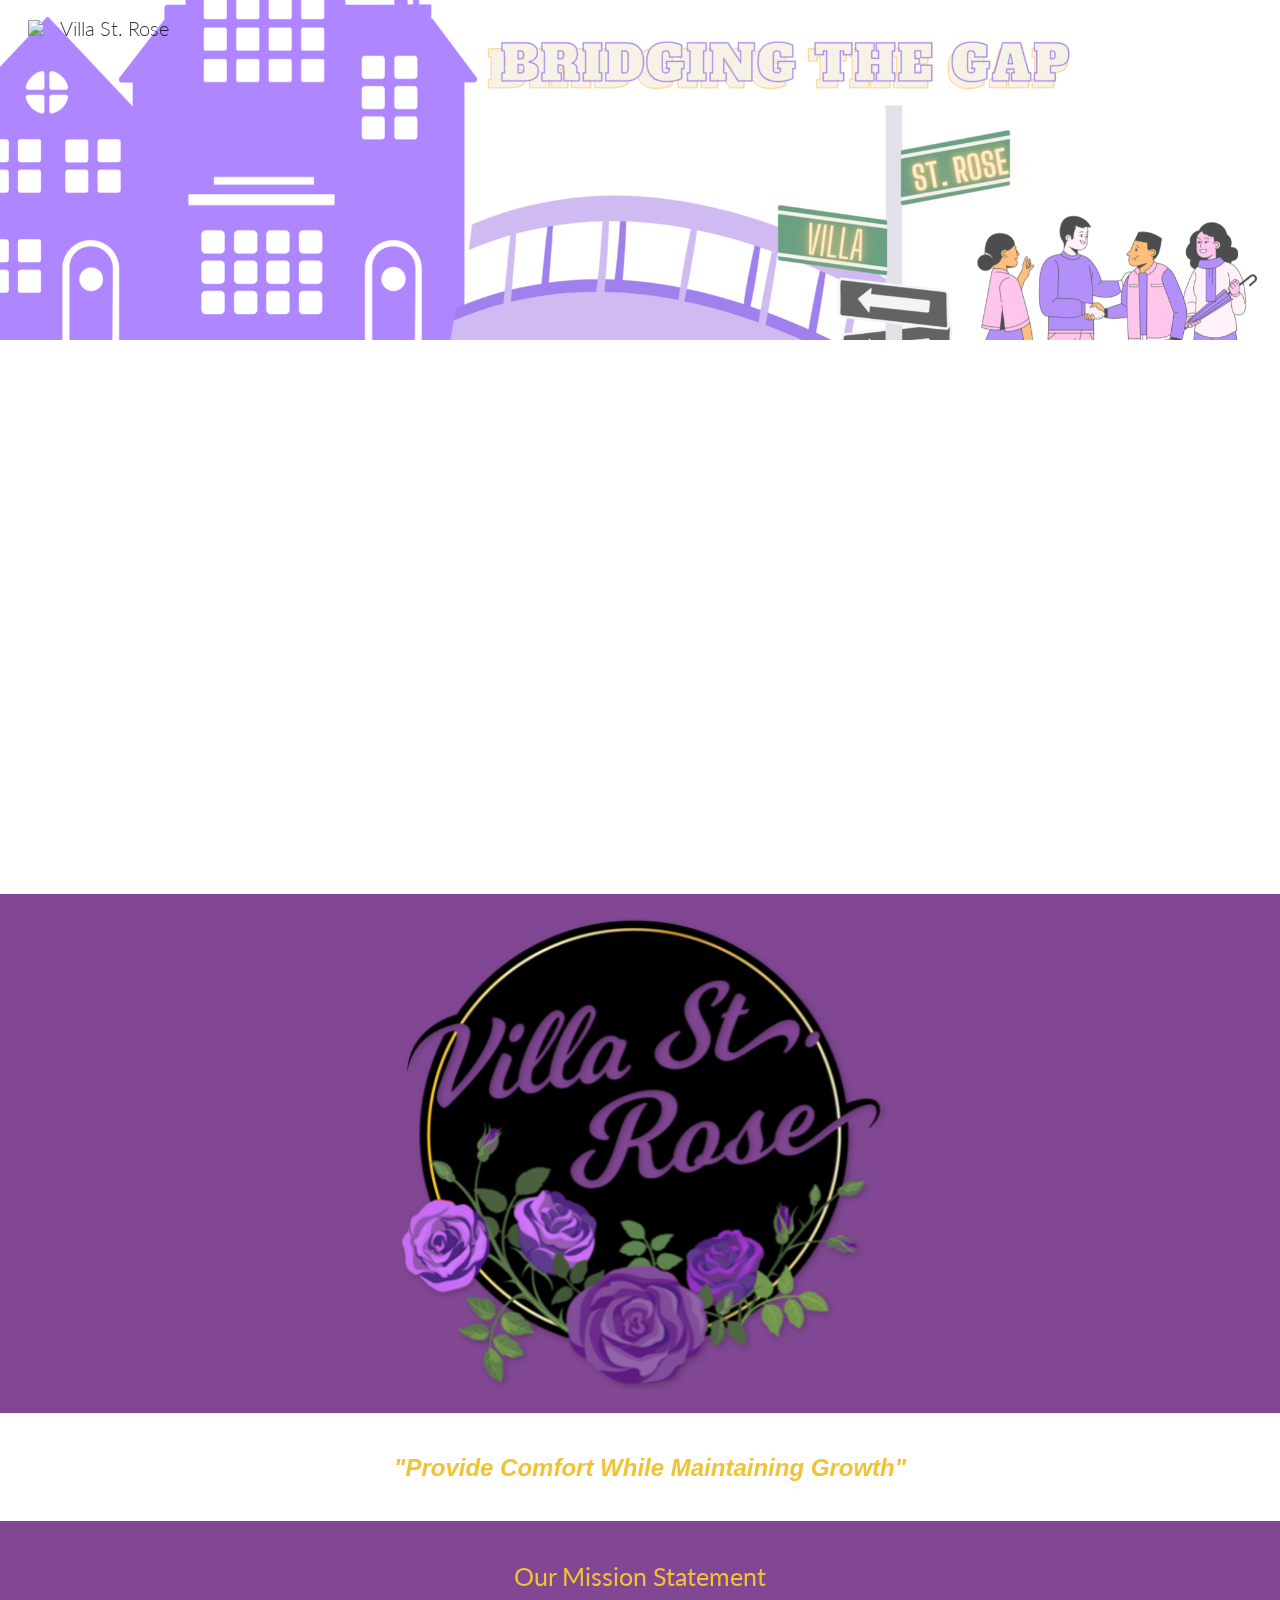
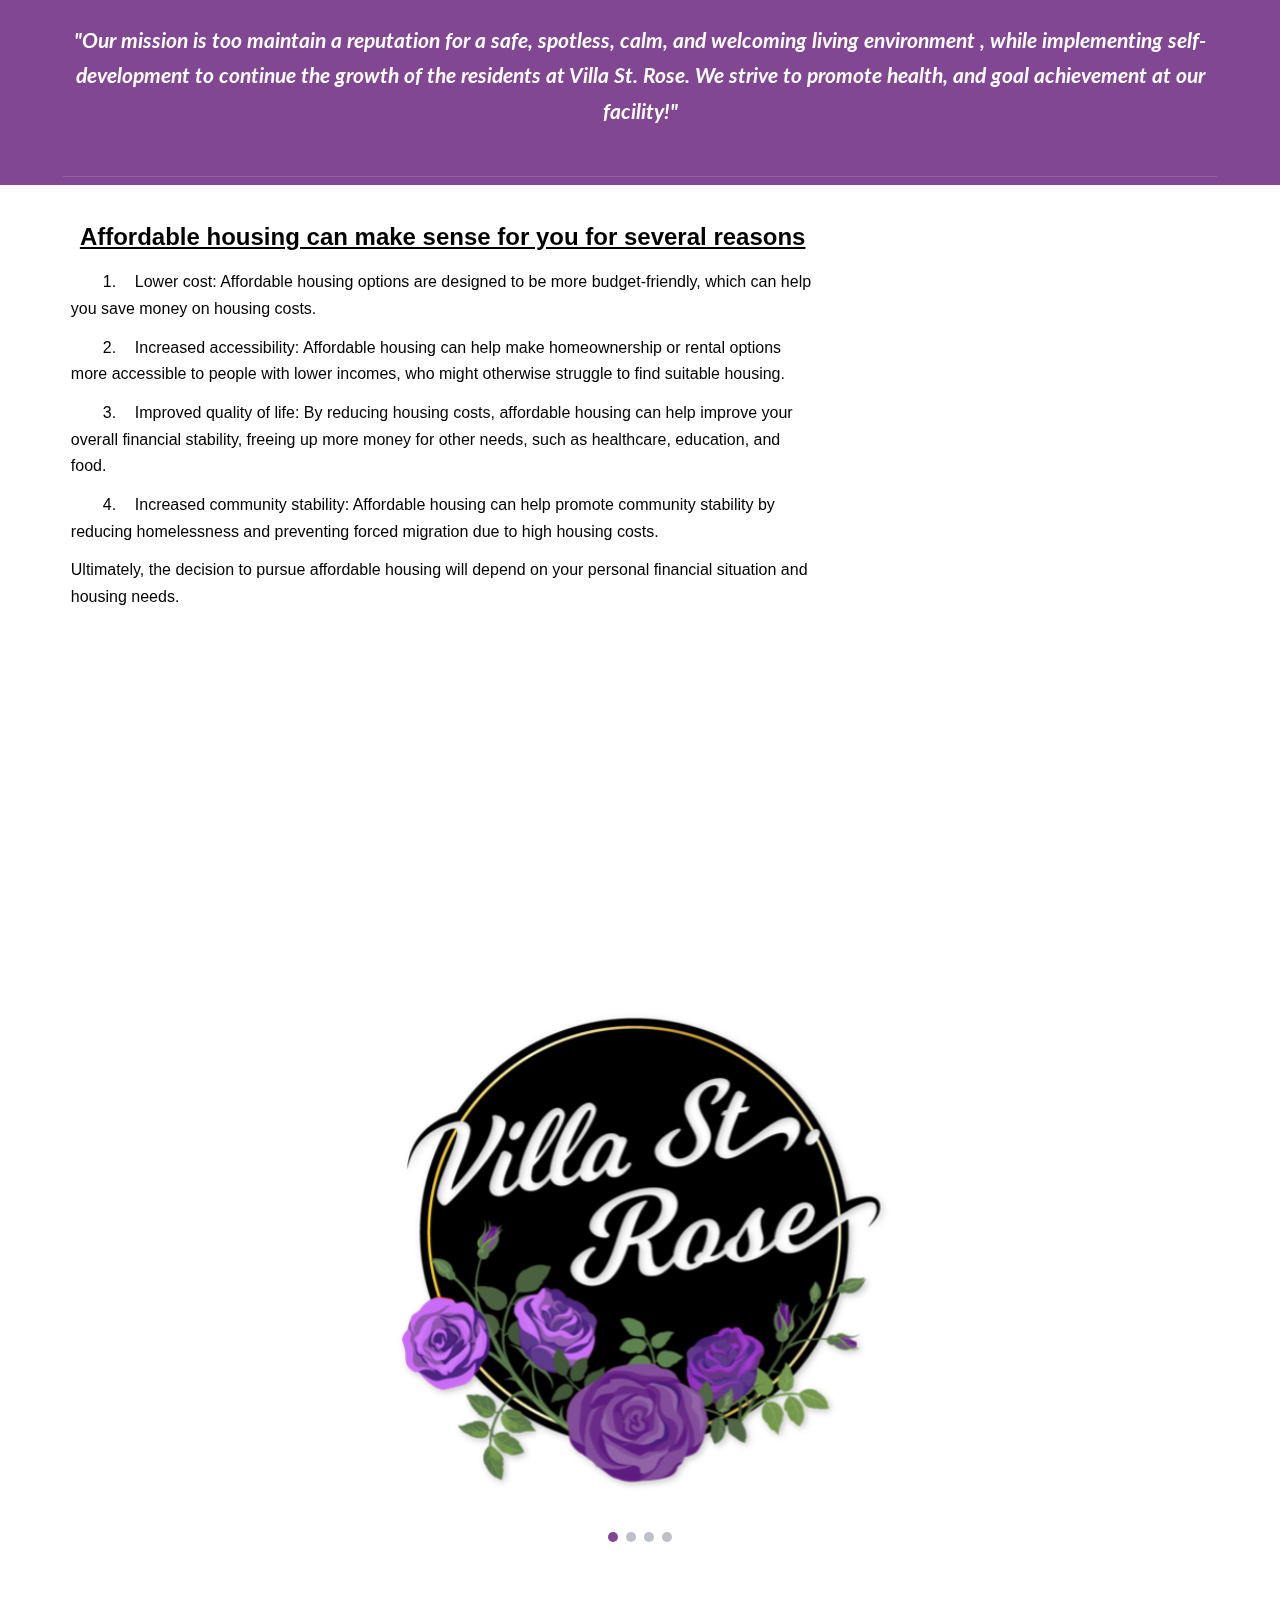
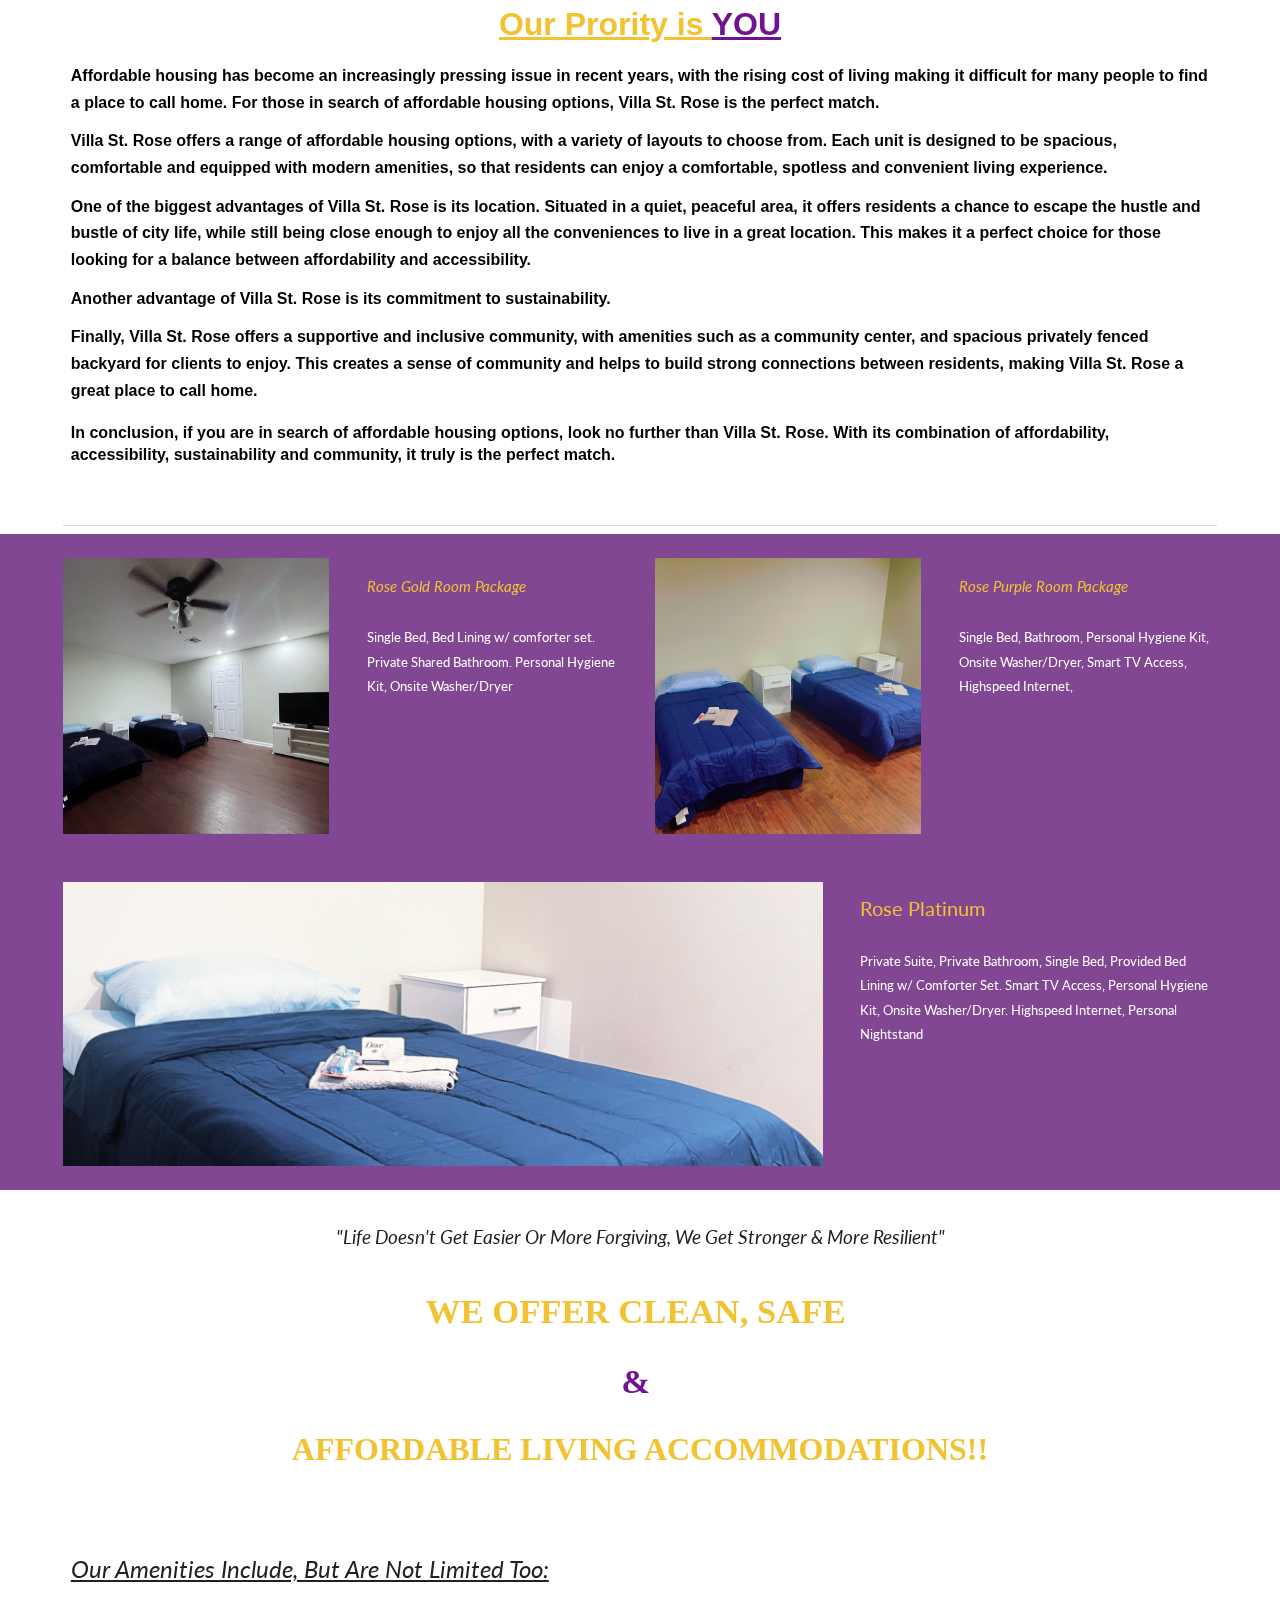
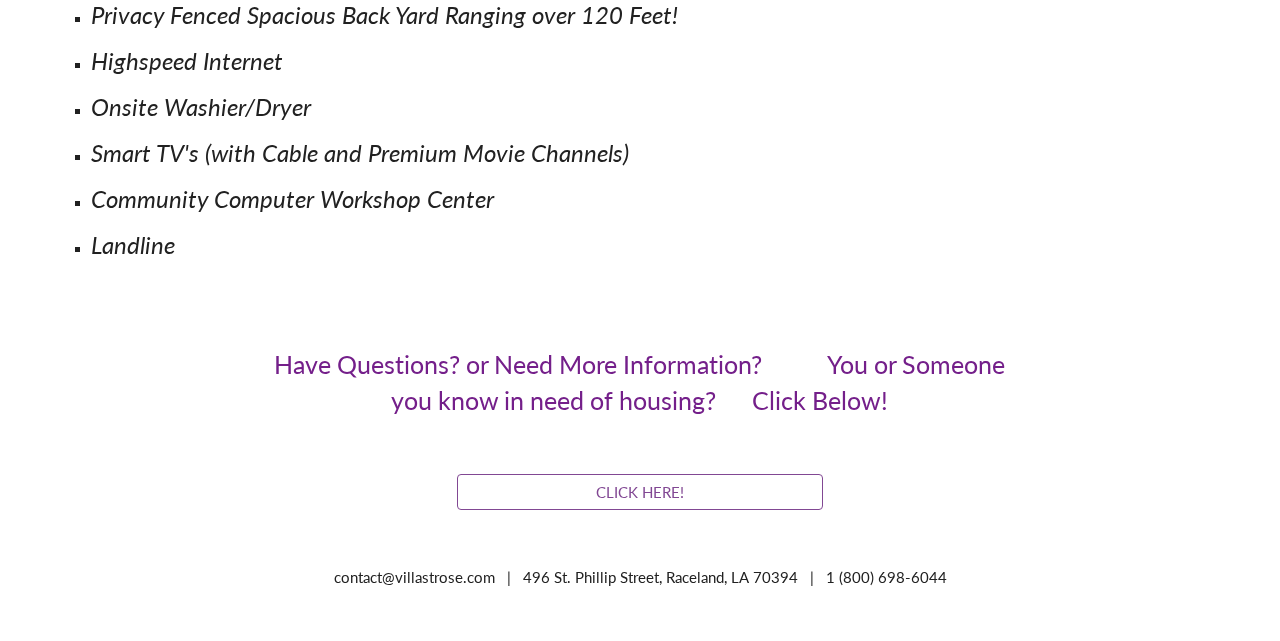
